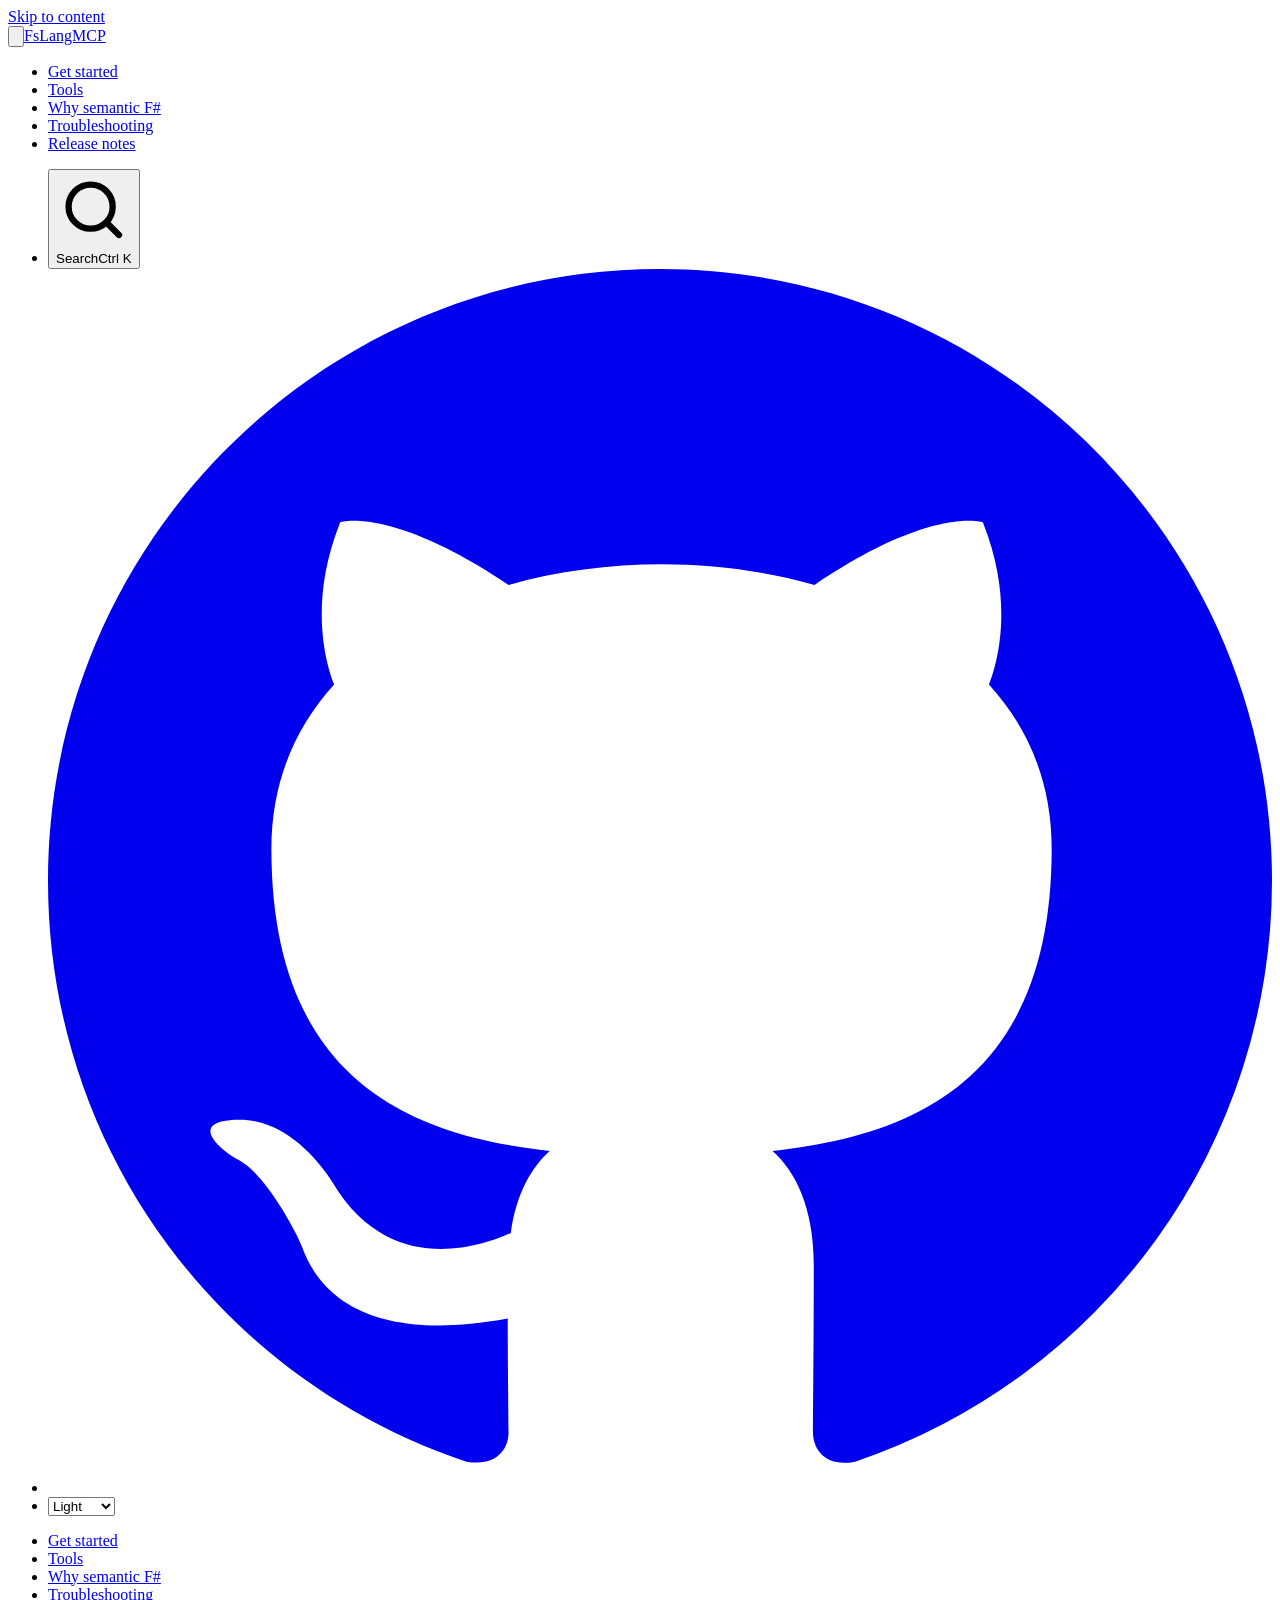
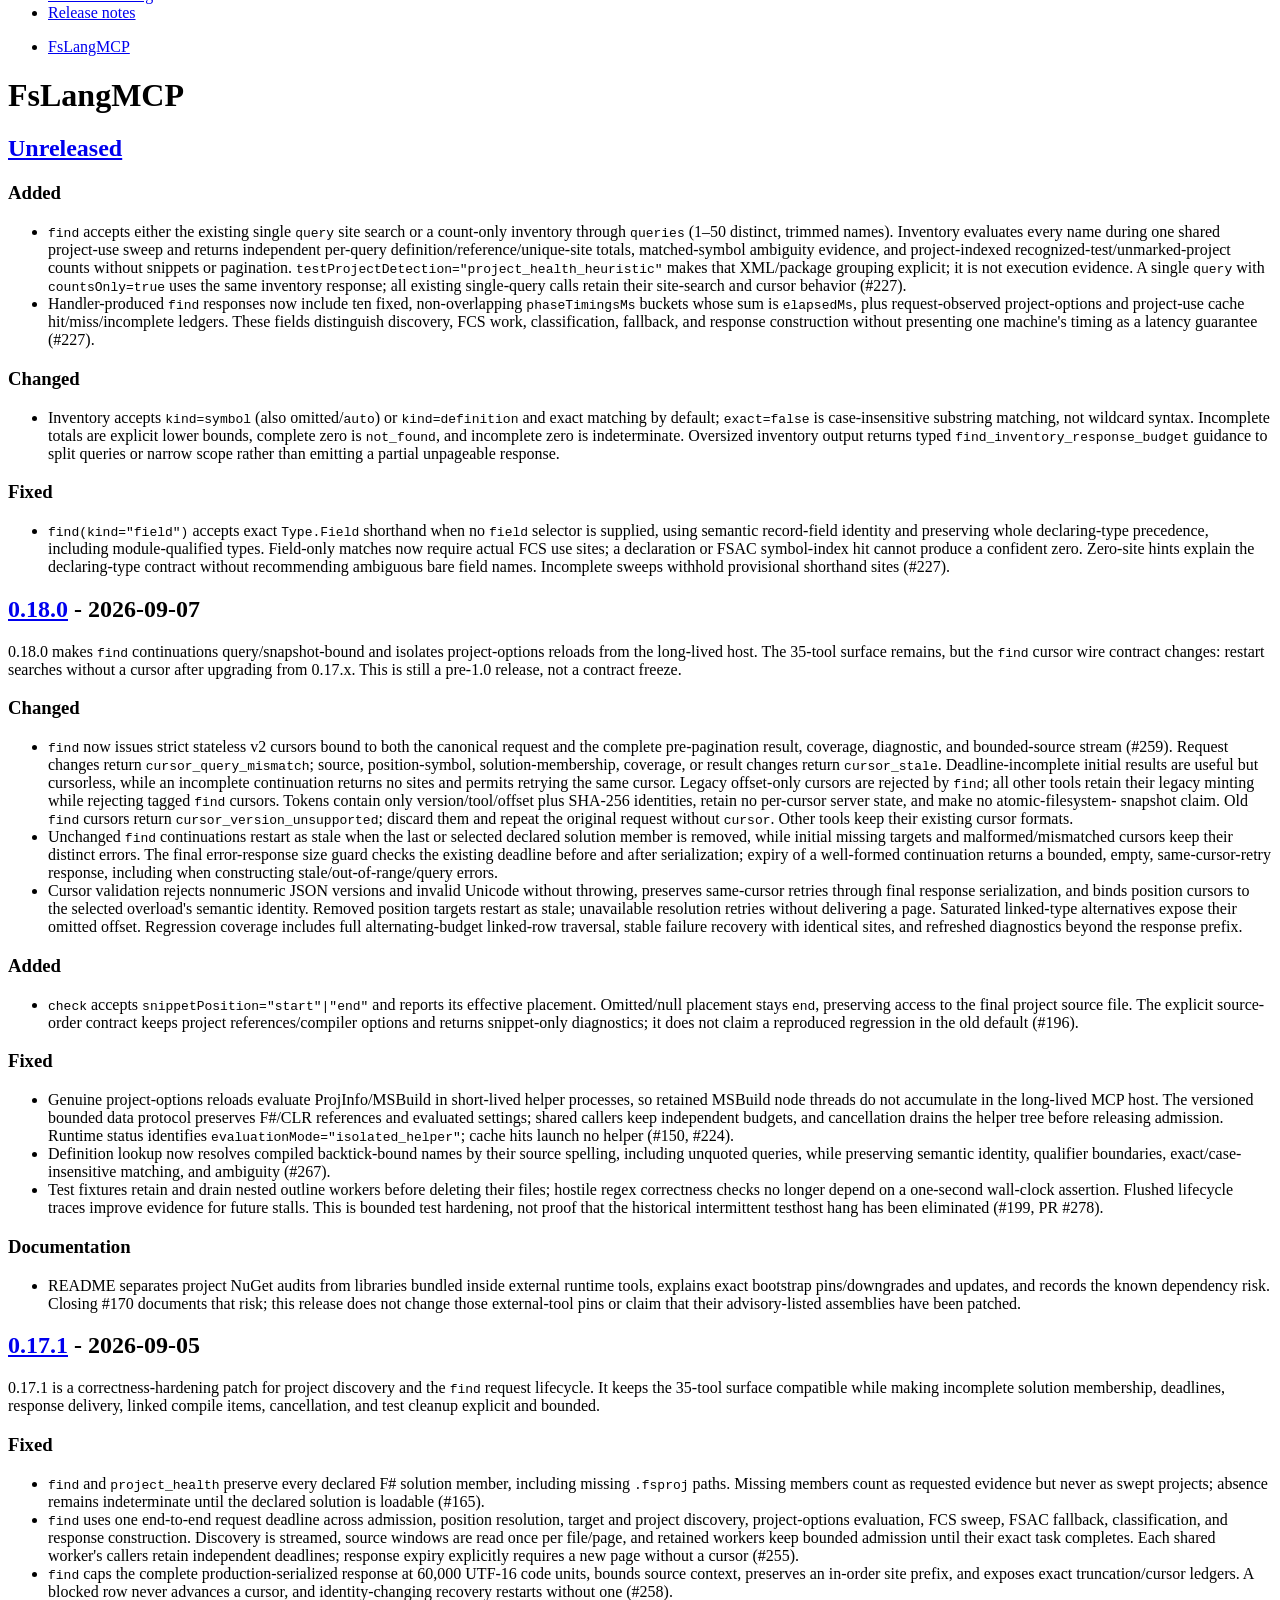
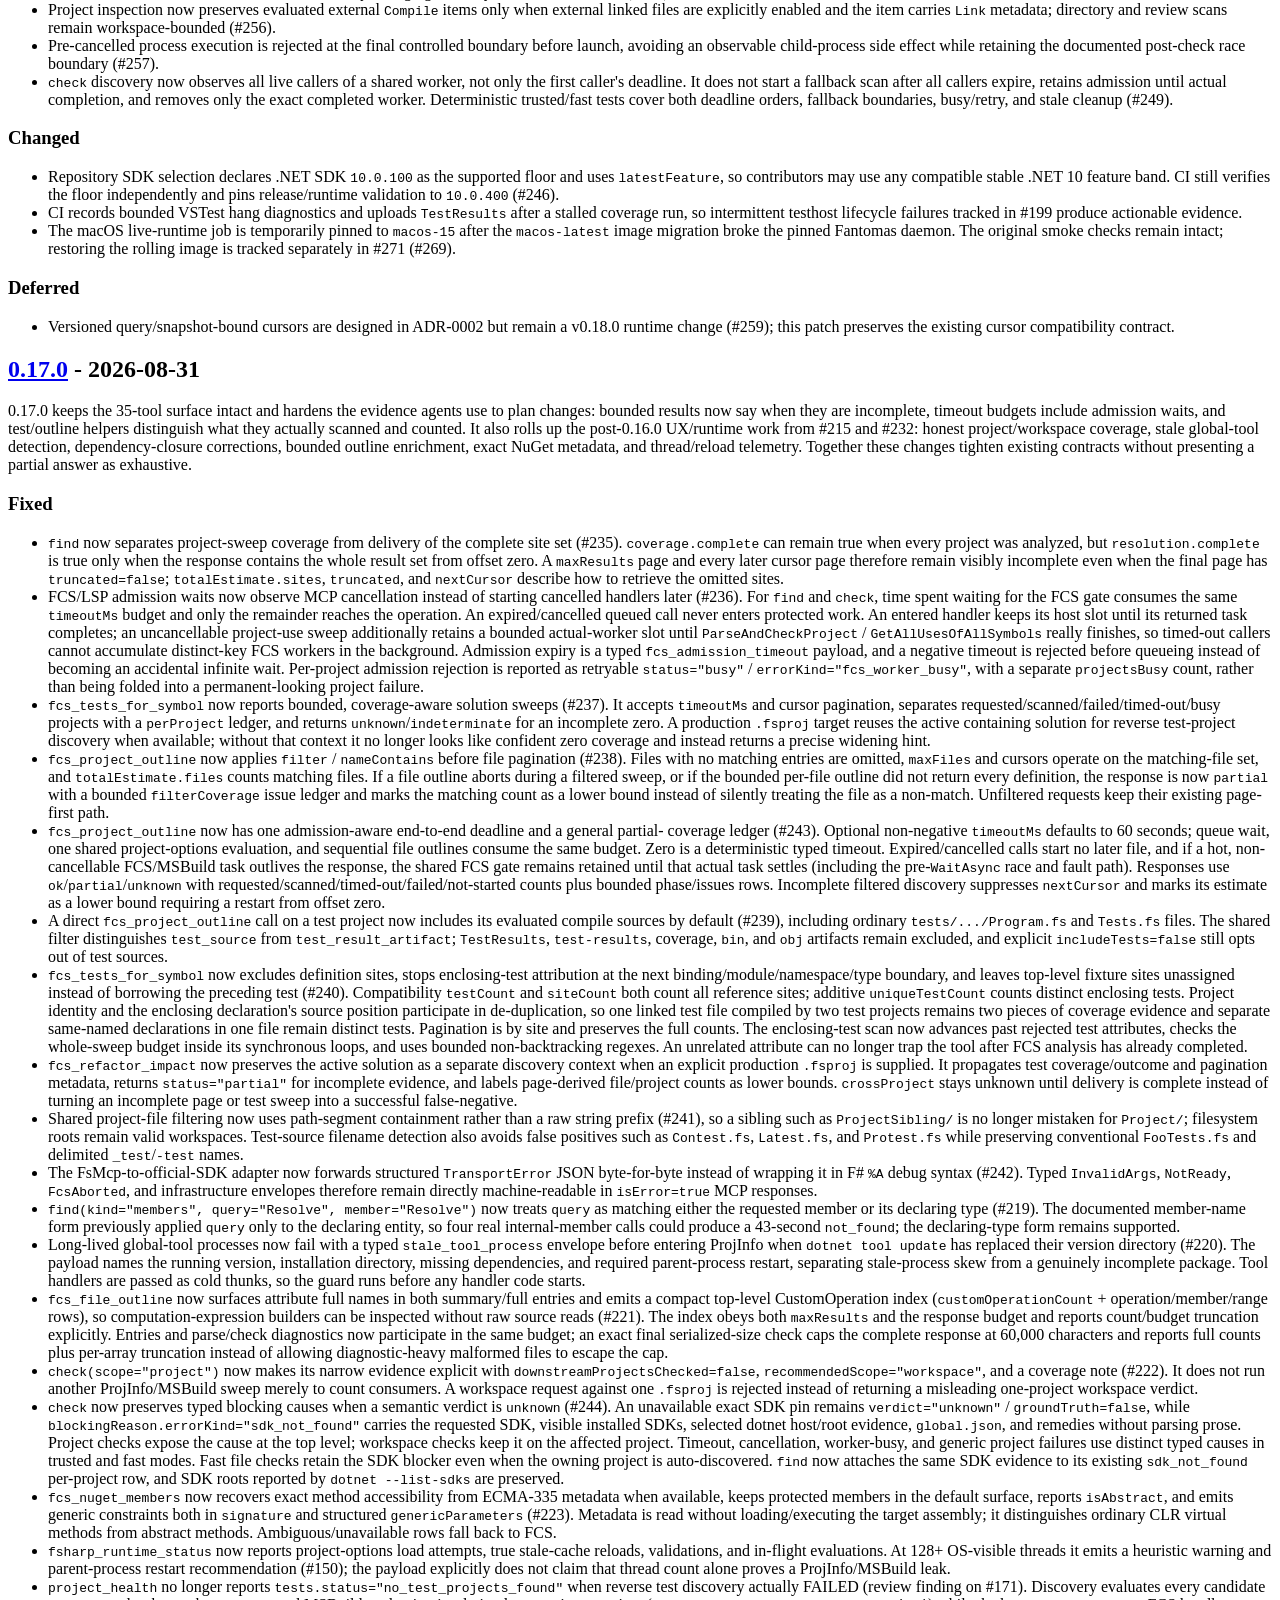
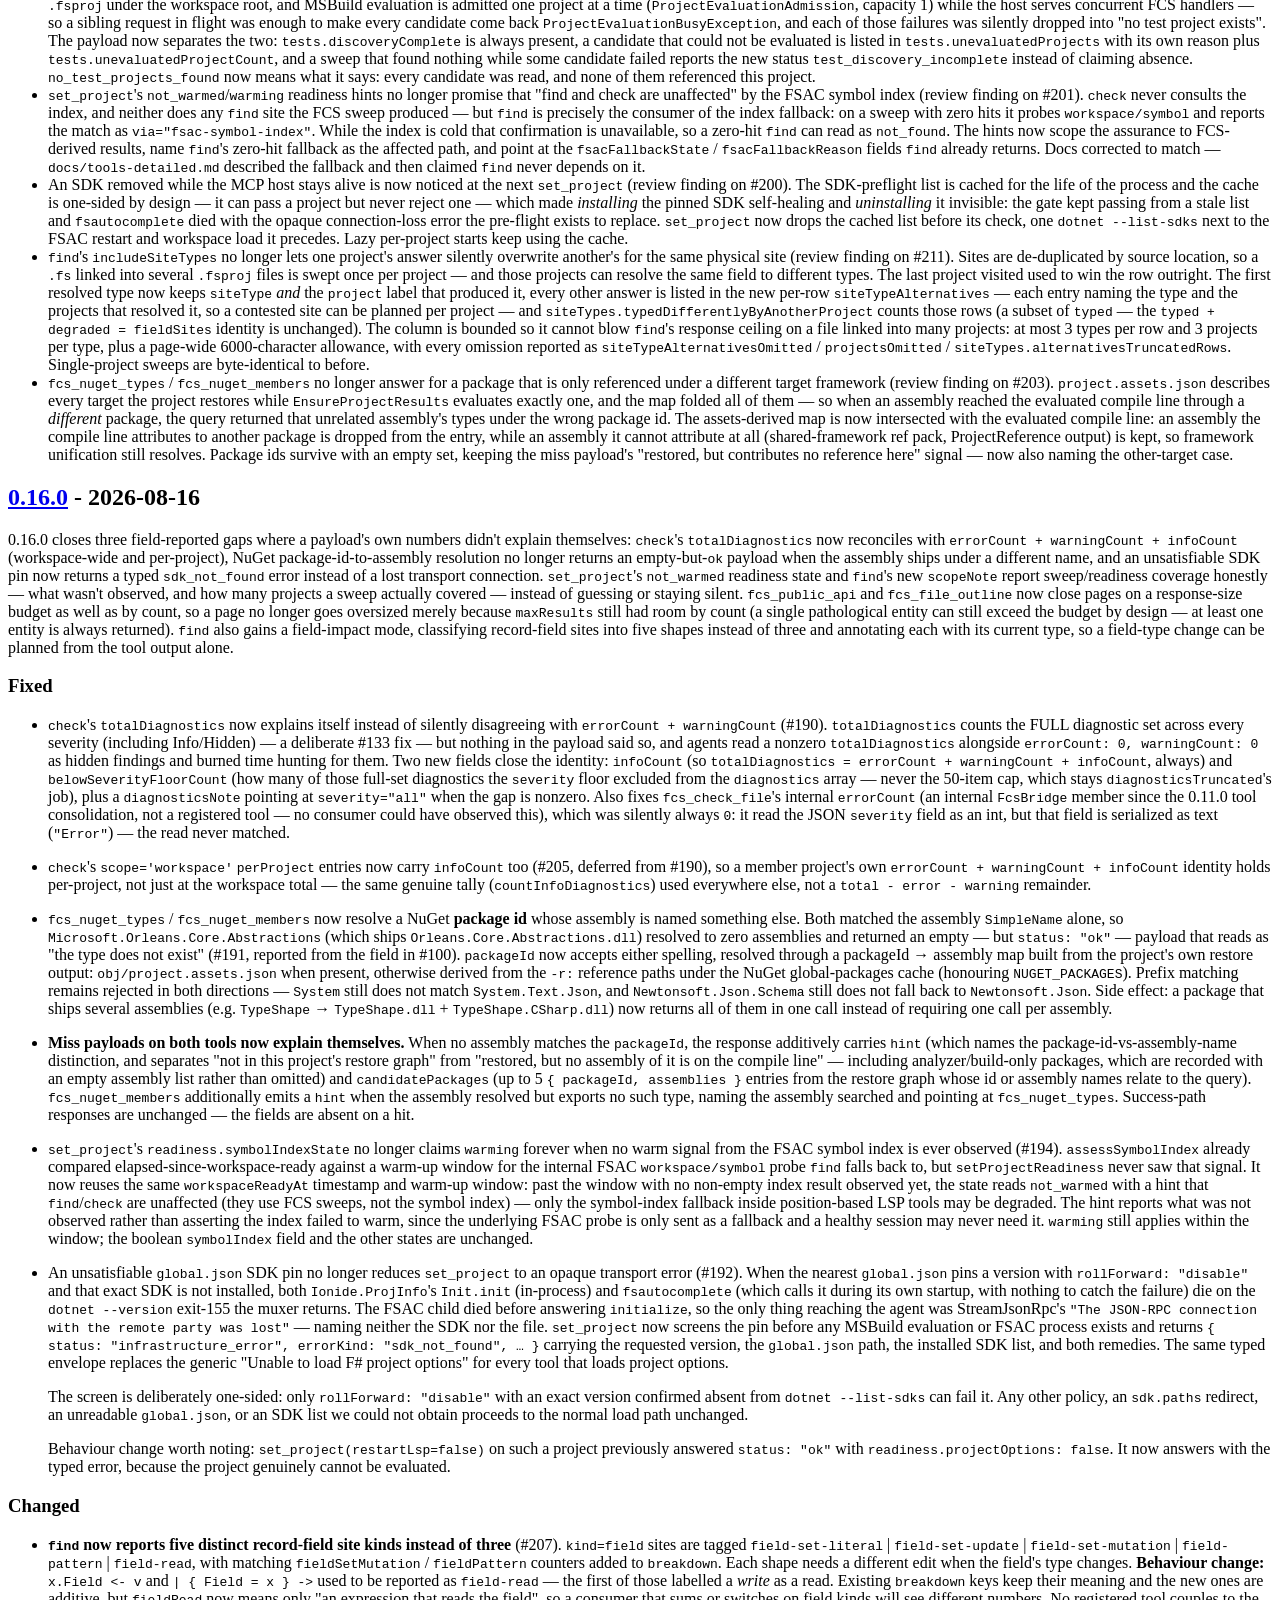
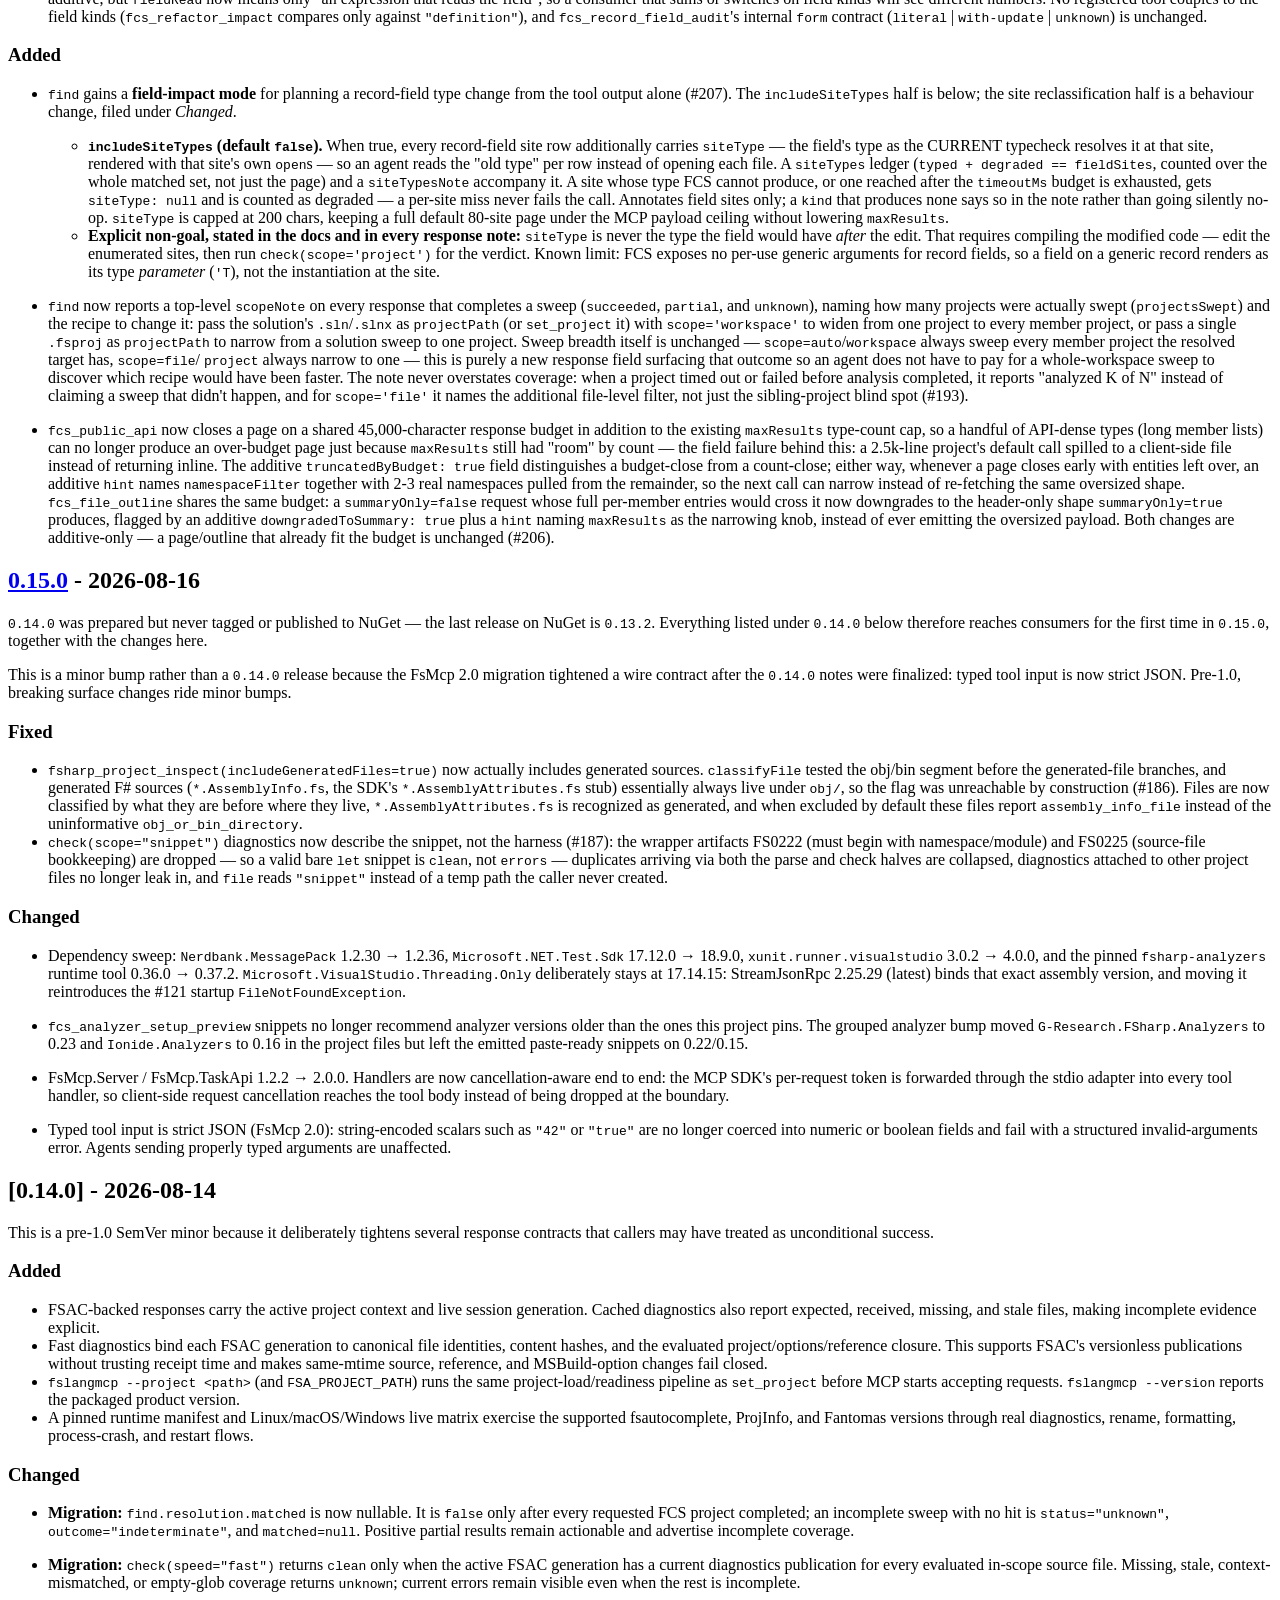
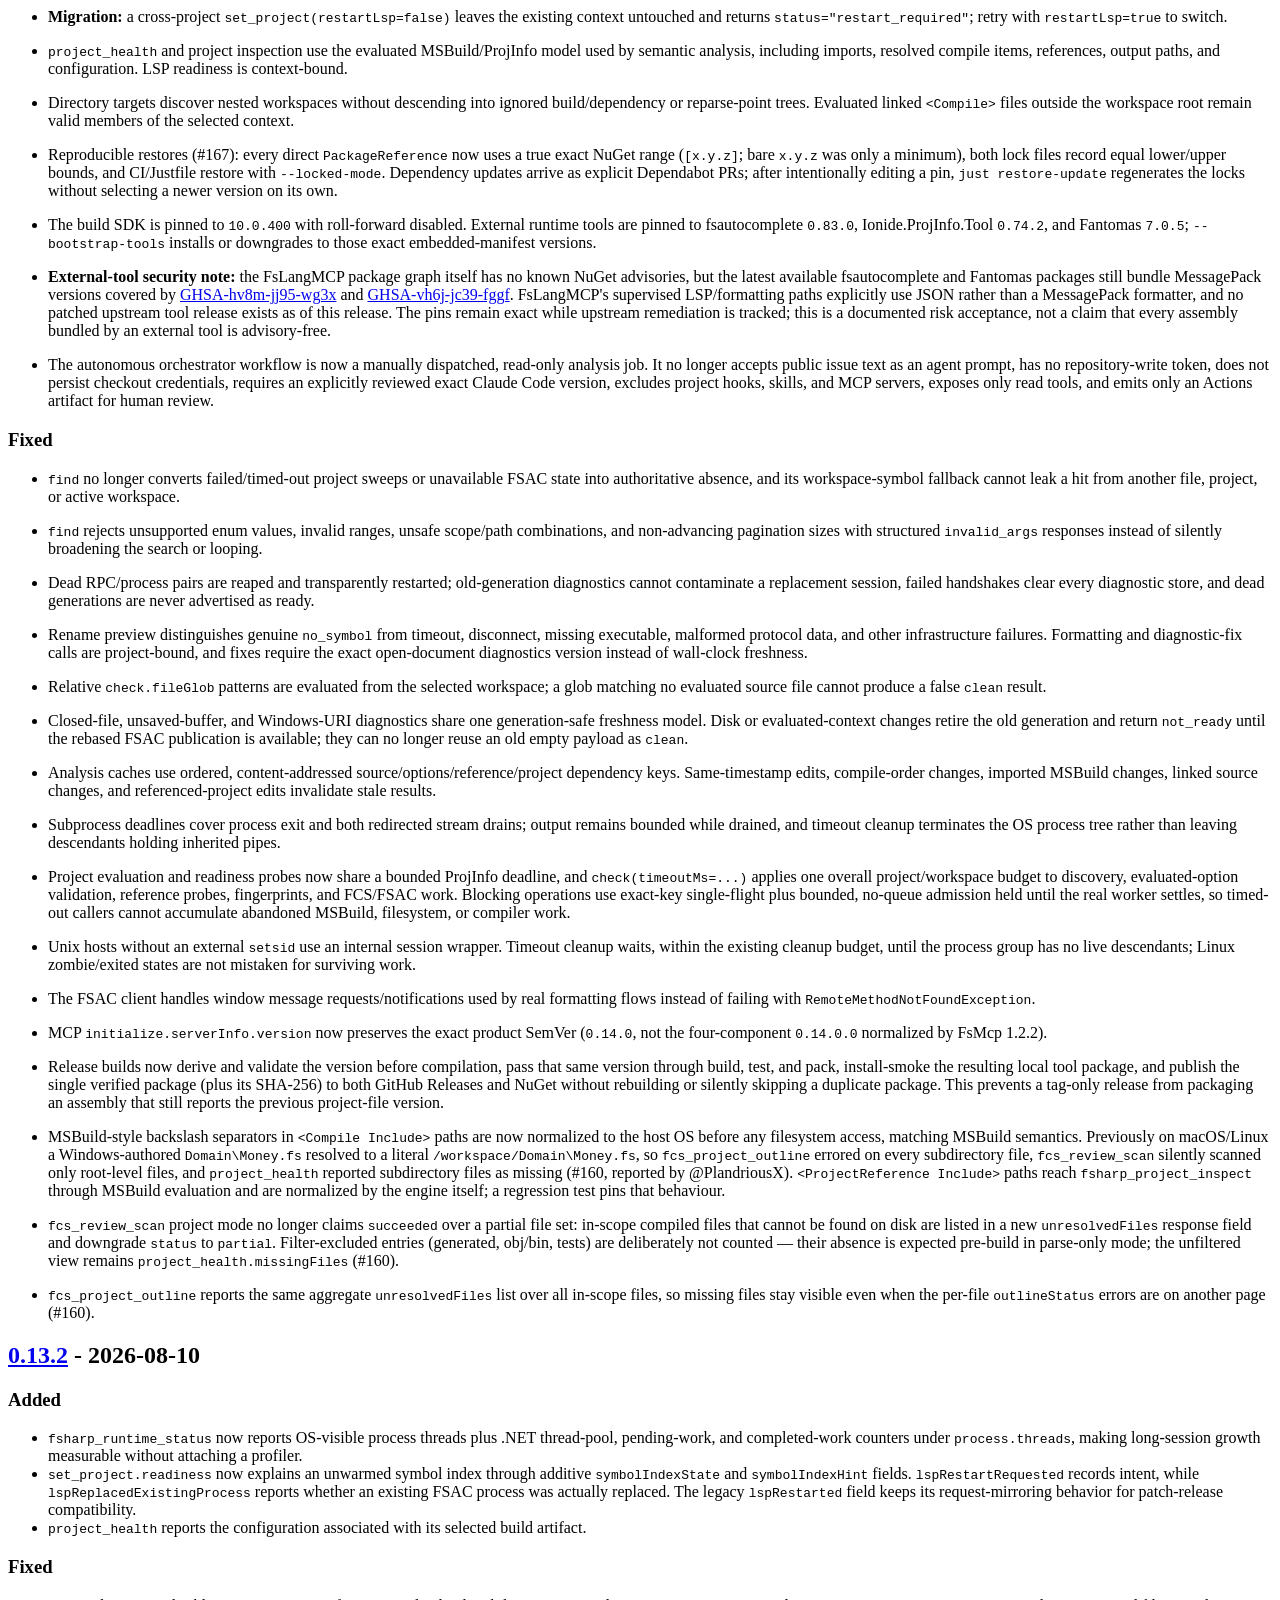
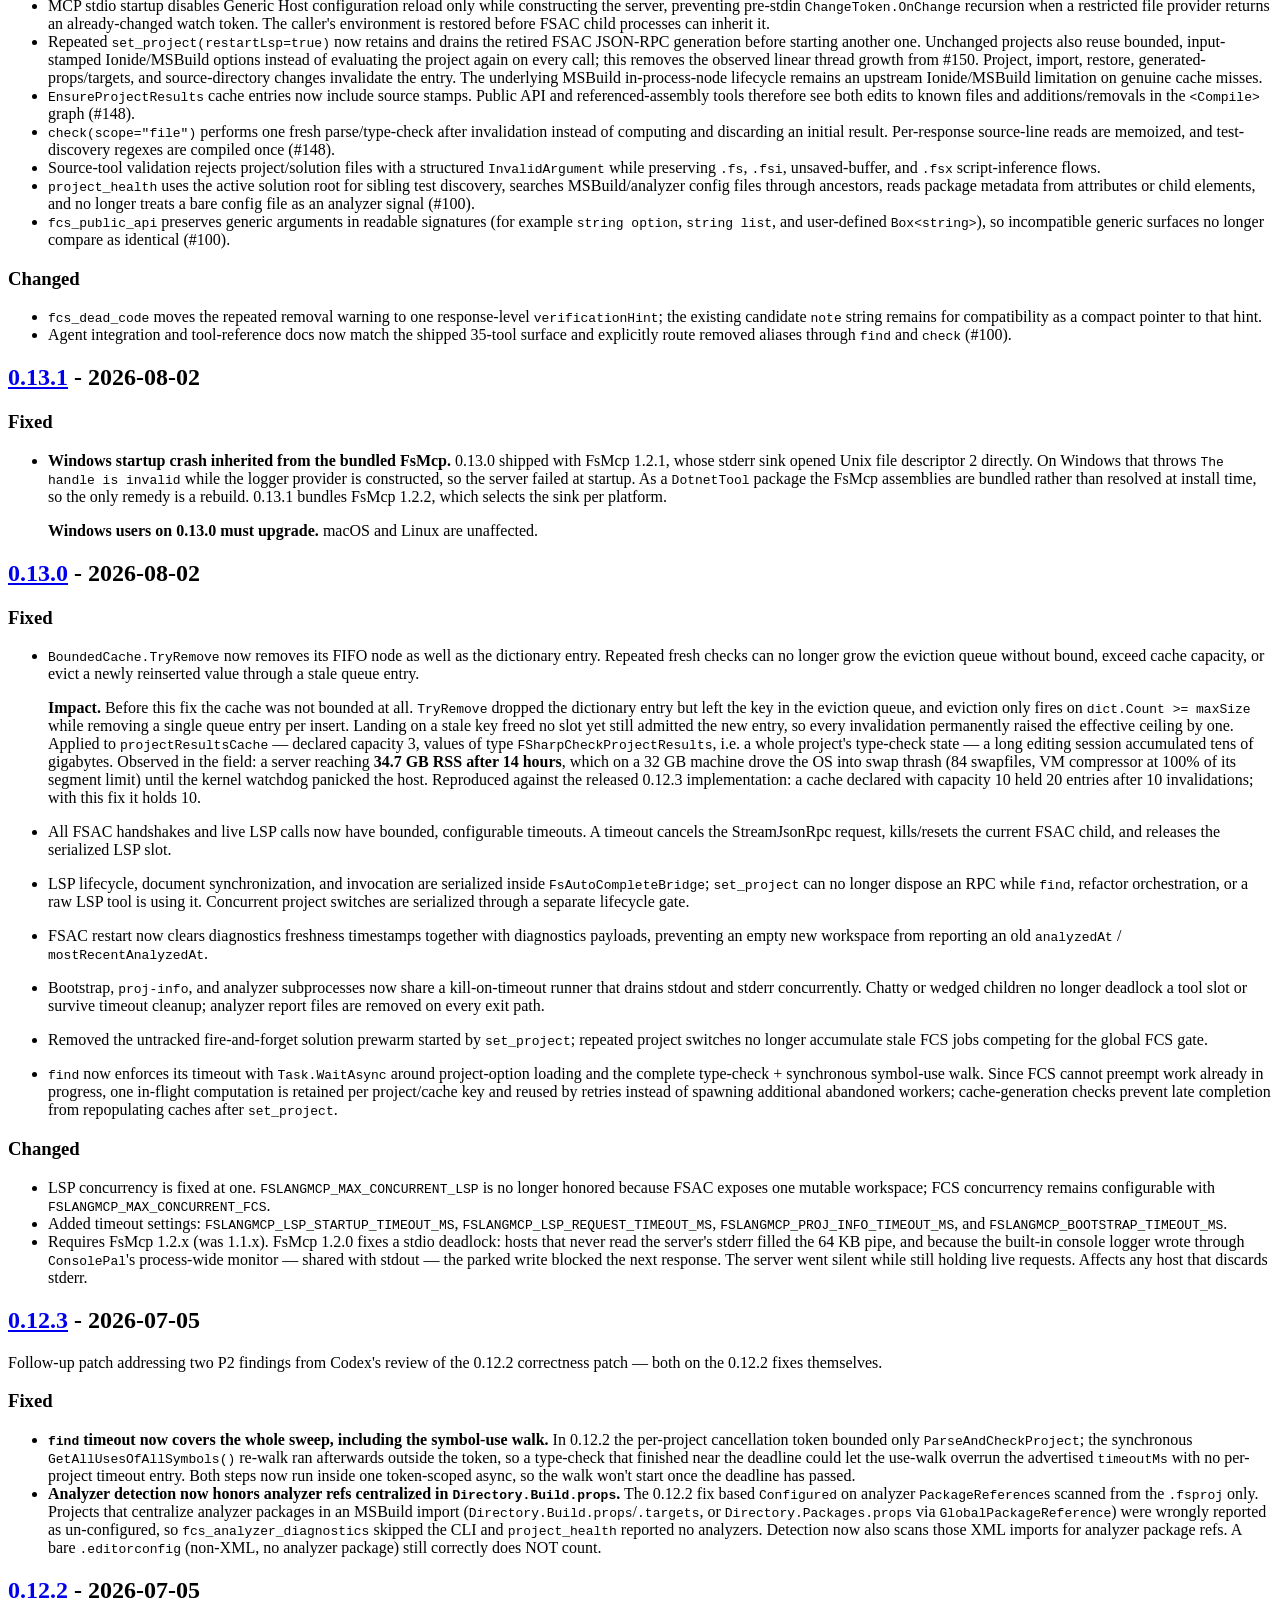
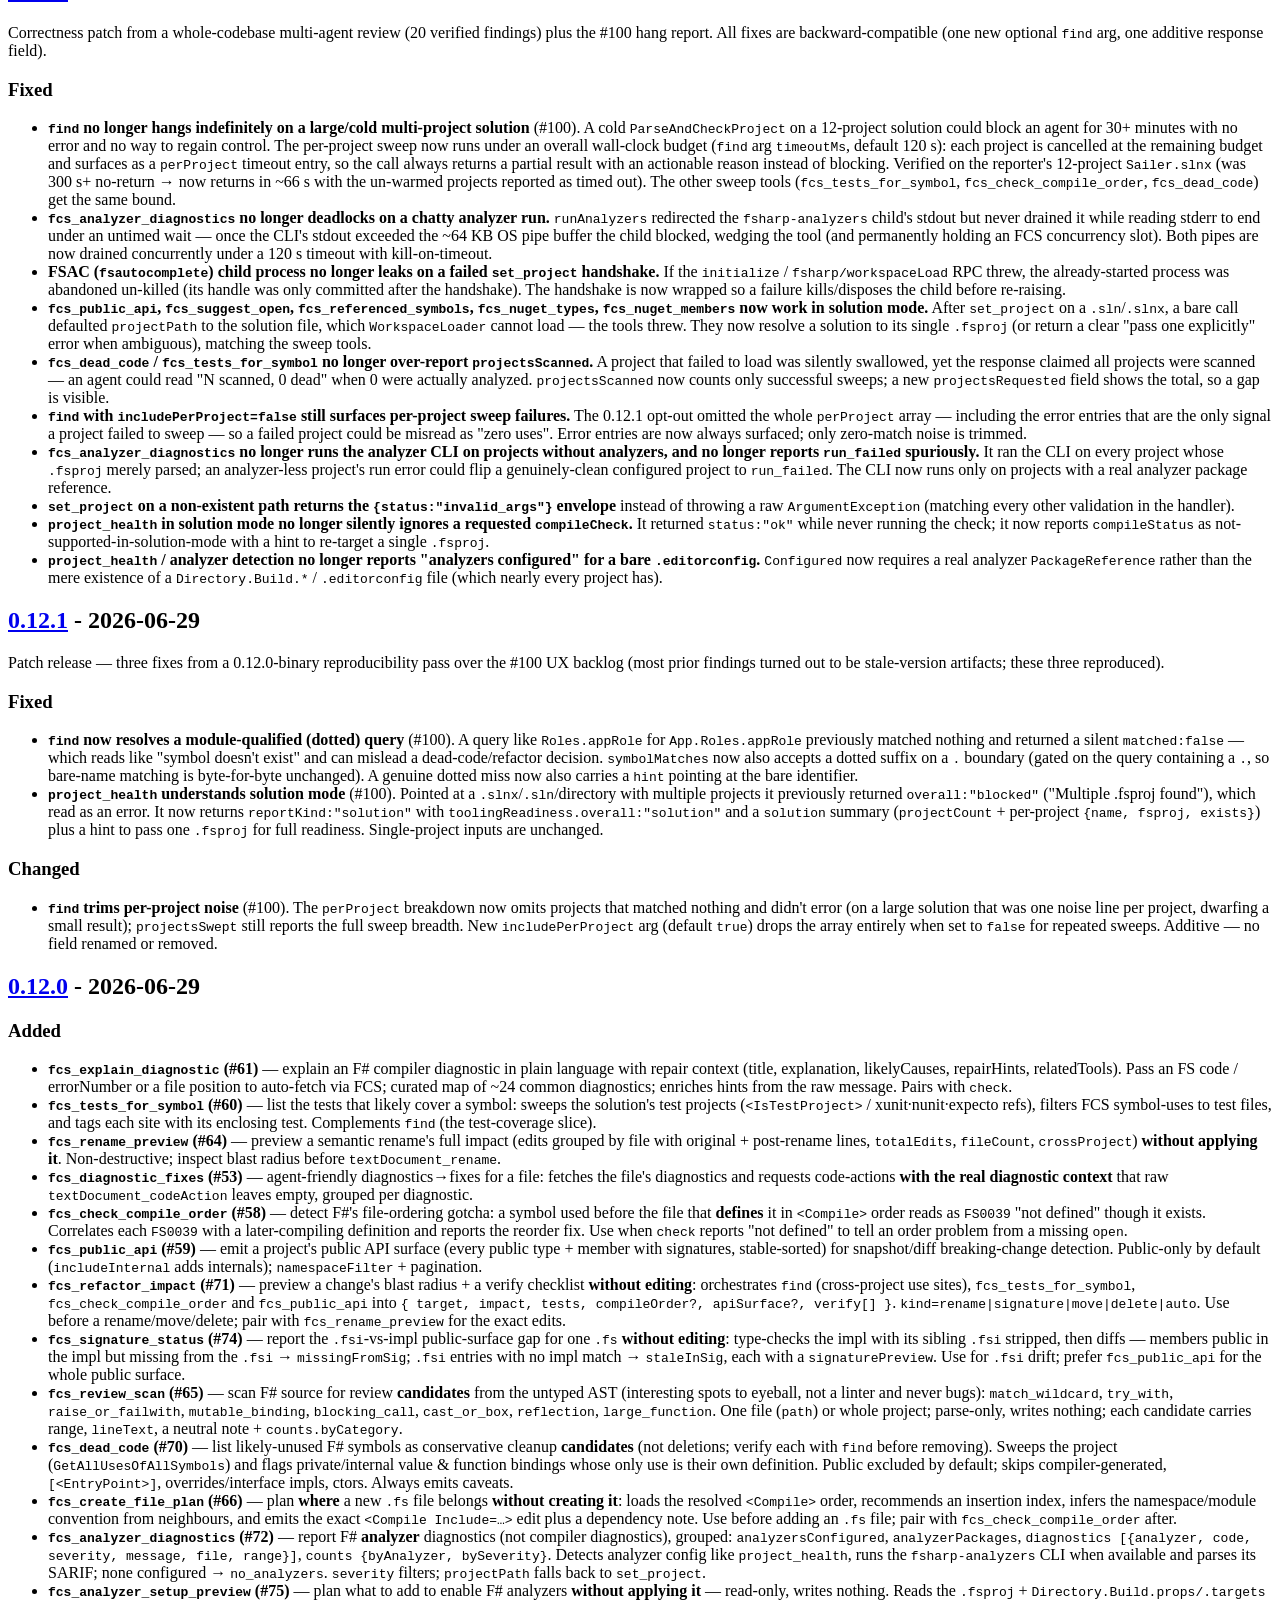
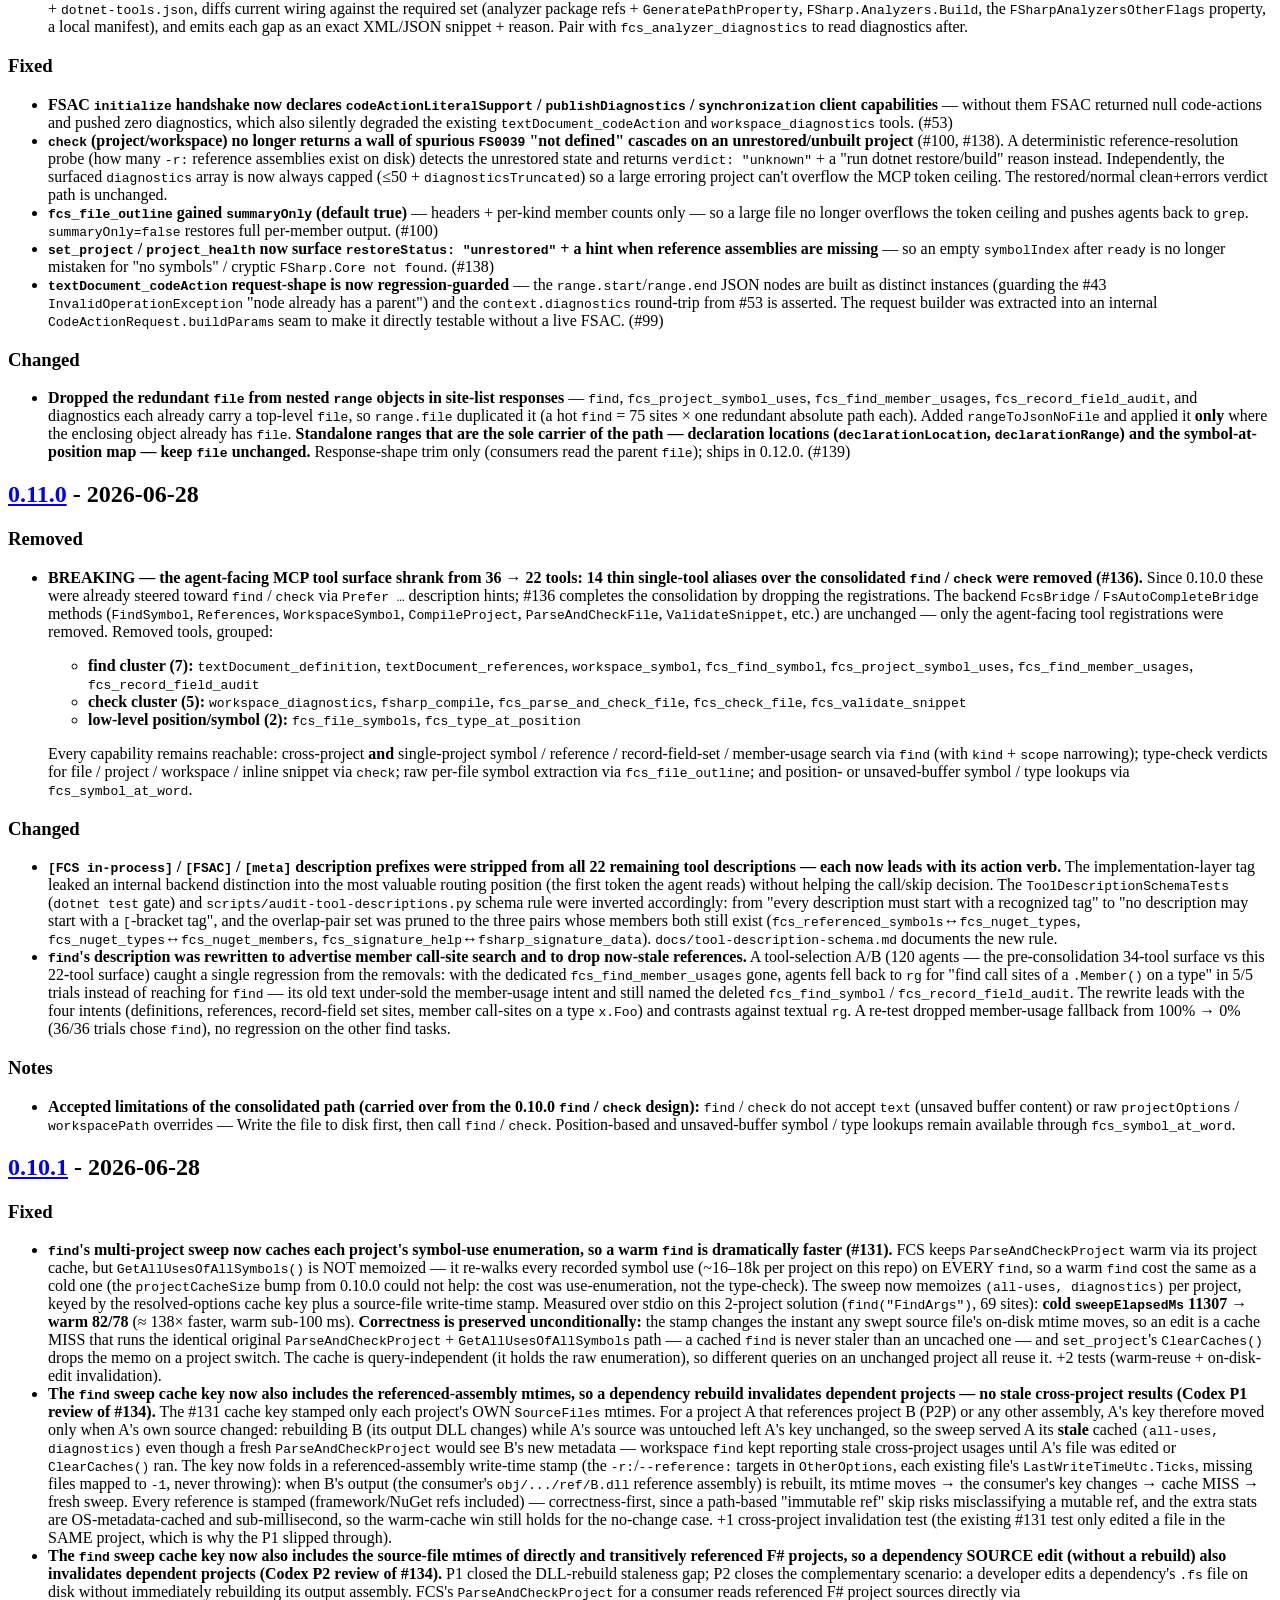
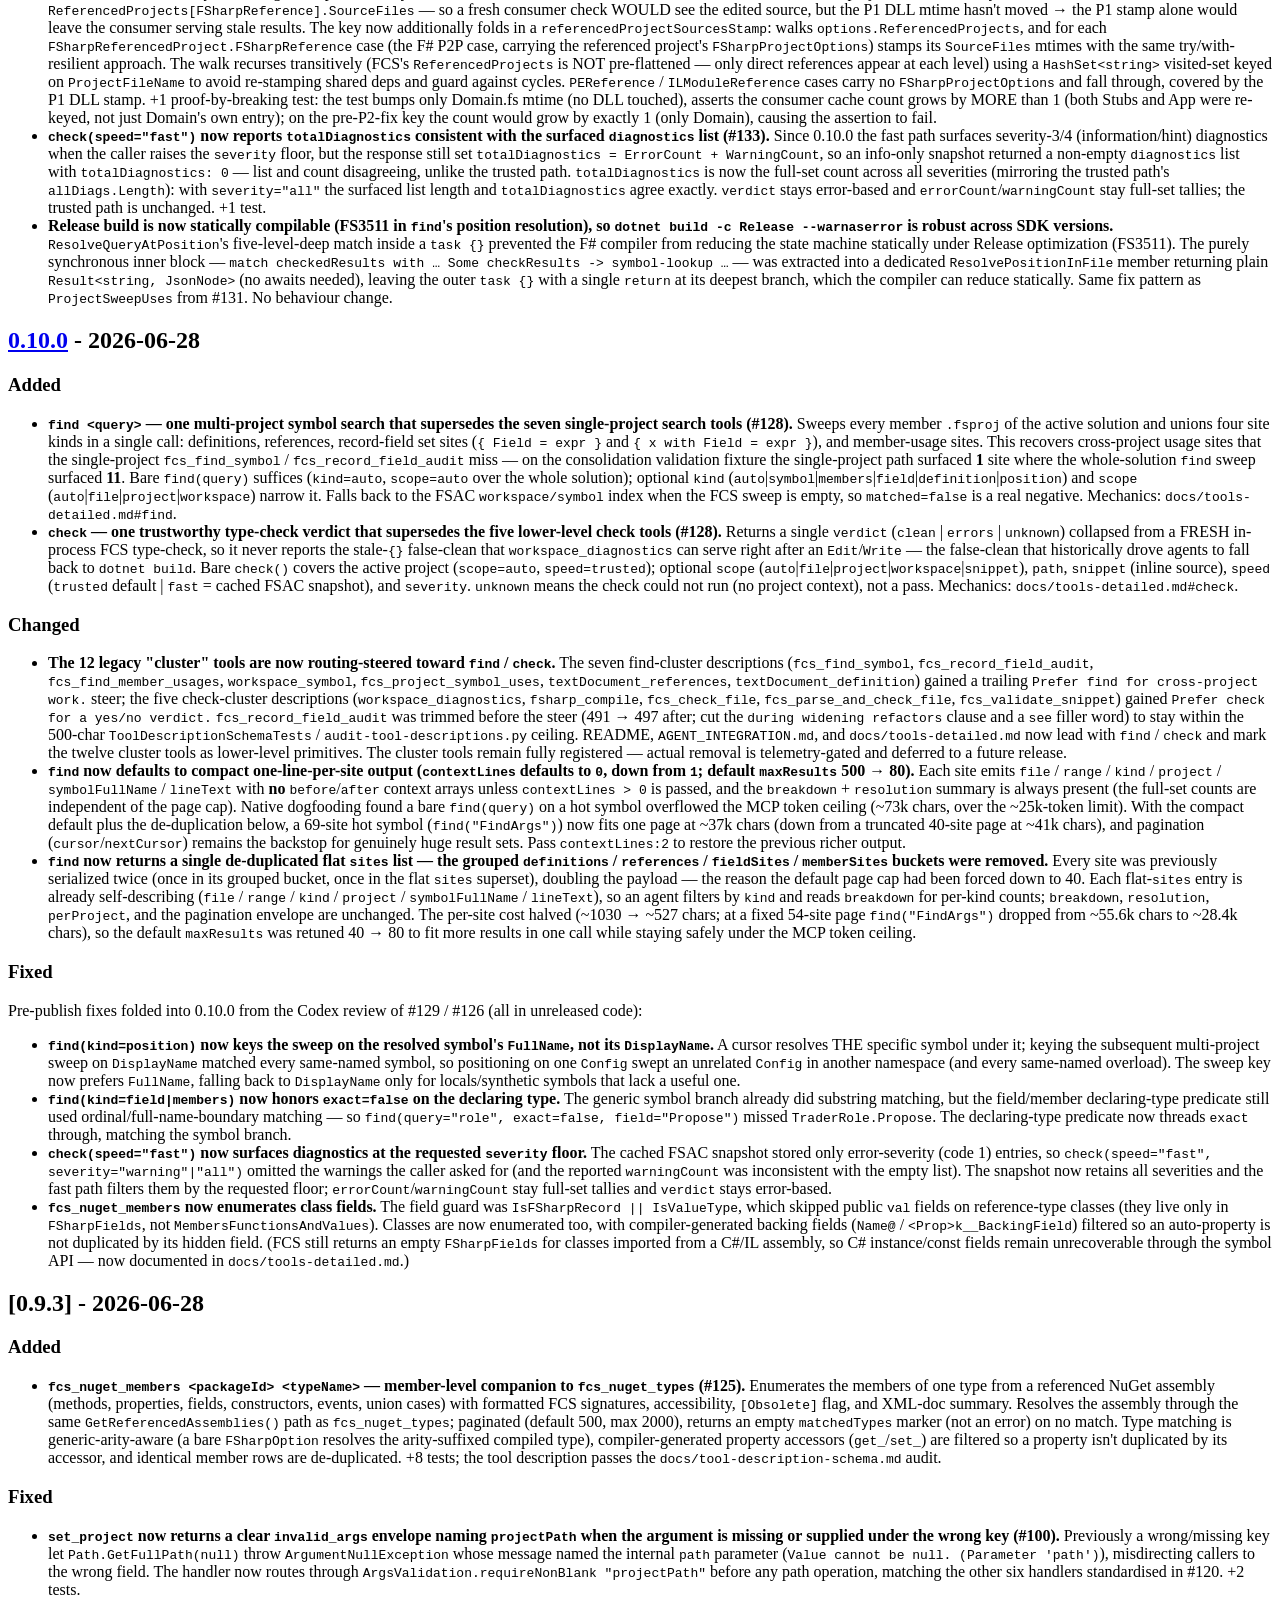
==== changelog/releases/index.html @ 41520221 "deploy: a6ddf26f264bc00c823cdfcf2ef9f78f92b40643" ====
<!DOCTYPE html><html lang="en" dir="ltr"><head><meta charset="utf-8" /><meta name="viewport" content="width=device-width, initial-scale=1" /><title>FsLangMCP</title><meta name="description" content="Semantic F# tools for AI coding agents, powered by the compiler rather than text search." /><link rel="canonical" href="https://neftedollar.com/FsLangMCP/changelog/releases/" /><meta property="og:url" content="https://neftedollar.com/FsLangMCP/changelog/releases/" /><meta property="og:site_name" content="FsLangMCP" /><meta property="og:locale" content="en" /><meta name="twitter:card" content="summary_large_image" /><meta property="og:description" content="Semantic F# tools for AI coding agents, powered by the compiler rather than text search." /><meta property="og:title" content="FsLangMCP" /><meta property="og:type" content="article" /><link rel="icon" href="/FsLangMCP/favicon.svg" /><link rel="stylesheet" href="/FsLangMCP/assets/css/nacara.c8219f6d.css" /><script>(()=>{var o="nacara-theme",s=matchMedia("(prefers-color-scheme: dark)"),a=()=>{try{return localStorage.getItem(o)||"system"}catch{return"system"}},c=e=>{let t=document.documentElement;t.dataset.themeSetting=e,t.dataset.theme=e==="system"?s.matches?"dark":"light":e};c(a());})();
</script><link rel="stylesheet" href="/FsLangMCP/assets/changelog.css" /><link rel="stylesheet" href="/FsLangMCP/assets/search.css" /><link rel="stylesheet" href="/FsLangMCP/assets/site.b5c8e441.css" /><link rel="alternate" type="text/plain" href="/FsLangMCP/llms.txt" title="LLMs.txt" /><meta property="og:image" content="https://neftedollar.com/FsLangMCP/og.png" /><meta property="og:image:width" content="1280" /><meta property="og:image:height" content="640" /><meta property="og:image:alt" content="FsLangMCP — Stop grepping F#. Give your AI agent the compiler." /><meta name="twitter:image" content="https://neftedollar.com/FsLangMCP/og.png" /><meta name="twitter:image:alt" content="FsLangMCP — semantic F# for AI coding agents" /></head><body data-section="changelog"><a class="nacara-skip-link" href="#nacara-content">Skip to content</a><header class="nacara-navbar" role="banner"><button class="nacara-icon-button" type="button" data-nacara-menu-toggle aria-label="Open the menu"><span><svg xmlns="http://www.w3.org/2000/svg" viewBox="0 0 24 24" fill="none" stroke="currentColor" stroke-width="2" stroke-linecap="round" stroke-linejoin="round" aria-hidden="true"><path d="M4 6h16M4 12h16M4 18h16" /></svg></span></button><a class="nacara-navbar__brand" href="/FsLangMCP/">FsLangMCP</a><ul class="nacara-navbar__items" role="navigation" aria-label="Main"><li><a class="nacara-navbar__link" href="/FsLangMCP/guide/getting-started/" data-active="false">Get started</a></li><li><a class="nacara-navbar__link" href="/FsLangMCP/tools/reference/" data-active="false">Tools</a></li><li><a class="nacara-navbar__link" href="/FsLangMCP/concepts/why-semantic-fsharp/" data-active="false">Why semantic F#</a></li><li><a class="nacara-navbar__link" href="/FsLangMCP/guide/troubleshooting/">Troubleshooting</a></li><li><a class="nacara-navbar__link" href="/FsLangMCP/changelog/releases/">Release notes</a></li></ul><ul class="nacara-navbar__items nacara-navbar__items--end"><li><button class="nacara-search__trigger" type="button" data-nacara-search data-bundle="/FsLangMCP/pagefind/" aria-label="Search"><svg xmlns="http://www.w3.org/2000/svg" viewBox="0 0 24 24" fill="none" stroke="currentColor" stroke-width="2" stroke-linecap="round" aria-hidden="true"><circle cx="11" cy="11" r="7" /><path d="m20 20-3.5-3.5" /></svg><span>Search</span><span class="nacara-search__kbd" data-nacara-search-shortcut>Ctrl K</span></button></li><li><a class="nacara-icon-button" href="https://github.com/Neftedollar/FsLangMCP" aria-label="GitHub" title="GitHub"><span><svg xmlns="http://www.w3.org/2000/svg" viewBox="0 0 16 16" fill="currentColor" aria-hidden="true"><path d="M8 0C3.58 0 0 3.58 0 8c0 3.54 2.29 6.53 5.47 7.59.4.07.55-.17.55-.38 0-.19-.01-.82-.01-1.49-2.01.37-2.53-.49-2.69-.94-.09-.23-.48-.94-.82-1.13-.28-.15-.68-.52-.01-.53.63-.01 1.08.58 1.23.82.72 1.21 1.87.87 2.33.66.07-.52.28-.87.51-1.07-1.78-.2-3.64-.89-3.64-3.95 0-.87.31-1.59.82-2.15-.08-.2-.36-1.02.08-2.12 0 0 .67-.21 2.2.82.64-.18 1.32-.27 2-.27s1.36.09 2 .27c1.53-1.04 2.2-.82 2.2-.82.44 1.1.16 1.92.08 2.12.51.56.82 1.27.82 2.15 0 3.07-1.87 3.75-3.65 3.95.29.25.54.73.54 1.48 0 1.07-.01 1.93-.01 2.2 0 .21.15.46.55.38A8.01 8.01 0 0 0 16 8c0-4.42-3.58-8-8-8Z" /></svg></span></a></li><li><select class="nacara-theme-select" data-nacara-theme aria-label="Colour scheme"><option value="light">Light</option><option value="dark">Dark</option><option value="system">System</option></select></li></ul></header><div class="nacara-layout"><nav class="nacara-sidebar" aria-label="Section"><ul class="nacara-sidebar__sections"><li><a class="nacara-sidebar__link" href="/FsLangMCP/guide/getting-started/">Get started</a></li><li><a class="nacara-sidebar__link" href="/FsLangMCP/tools/reference/">Tools</a></li><li><a class="nacara-sidebar__link" href="/FsLangMCP/concepts/why-semantic-fsharp/">Why semantic F#</a></li><li><a class="nacara-sidebar__link" href="/FsLangMCP/guide/troubleshooting/">Troubleshooting</a></li><li><a class="nacara-sidebar__link" href="/FsLangMCP/changelog/releases/">Release notes</a></li></ul><ul class="nacara-sidebar__list"><li><a class="nacara-sidebar__link" href="/FsLangMCP/changelog/releases/" aria-current="page"><span>FsLangMCP</span></a></li></ul></nav><main id="nacara-content" tabindex="-1" class="nacara-content" data-nacara-generated-by="changelog"><h1>FsLangMCP</h1><div><h2 id="vunreleased"><a href="https://github.com/Neftedollar/FsLangMCP/compare/v0.18.0...HEAD">Unreleased</a><a class="nacara-heading-anchor" href="#vunreleased" aria-label="Link to this section" data-pagefind-ignore></a></h2><h3 id="added">Added<a class="nacara-heading-anchor" href="#added" aria-label="Link to this section" data-pagefind-ignore></a></h3><ul><li><code>find</code> accepts either the existing single <code>query</code> site search or a count-only inventory through <code>queries</code> (1–50 distinct, trimmed names). Inventory evaluates every name during one shared project-use sweep and returns independent per-query definition/reference/unique-site totals, matched-symbol ambiguity evidence, and project-indexed recognized-test/unmarked-project counts without snippets or pagination. <code>testProjectDetection="project_health_heuristic"</code> makes that XML/package grouping explicit; it is not execution evidence. A single <code>query</code> with <code>countsOnly=true</code> uses the same inventory response; all existing single-query calls retain their site-search and cursor behavior (#227).</li><li>Handler-produced <code>find</code> responses now include ten fixed, non-overlapping <code>phaseTimingsMs</code> buckets whose sum is <code>elapsedMs</code>, plus request-observed project-options and project-use cache hit/miss/incomplete ledgers. These fields distinguish discovery, FCS work, classification, fallback, and response construction without presenting one machine's timing as a latency guarantee (#227).</li></ul><h3 id="changed">Changed<a class="nacara-heading-anchor" href="#changed" aria-label="Link to this section" data-pagefind-ignore></a></h3><ul><li>Inventory accepts <code>kind=symbol</code> (also omitted/<code>auto</code>) or <code>kind=definition</code> and exact matching by default; <code>exact=false</code> is case-insensitive substring matching, not wildcard syntax. Incomplete totals are explicit lower bounds, complete zero is <code>not_found</code>, and incomplete zero is indeterminate. Oversized inventory output returns typed <code>find_inventory_response_budget</code> guidance to split queries or narrow scope rather than emitting a partial unpageable response.</li></ul><h3 id="fixed">Fixed<a class="nacara-heading-anchor" href="#fixed" aria-label="Link to this section" data-pagefind-ignore></a></h3><ul><li><code>find(kind="field")</code> accepts exact <code>Type.Field</code> shorthand when no <code>field</code> selector is supplied, using semantic record-field identity and preserving whole declaring-type precedence, including module-qualified types. Field-only matches now require actual FCS use sites; a declaration or FSAC symbol-index hit cannot produce a confident zero. Zero-site hints explain the declaring-type contract without recommending ambiguous bare field names. Incomplete sweeps withhold provisional shorthand sites (#227).</li></ul><h2 id="v0-18-0"><a href="https://github.com/Neftedollar/FsLangMCP/compare/v0.17.1...v0.18.0">0.18.0</a> - 2026-09-07<a class="nacara-heading-anchor" href="#v0-18-0" aria-label="Link to this section" data-pagefind-ignore></a></h2><p>0.18.0 makes <code>find</code> continuations query/snapshot-bound and isolates project-options reloads from the long-lived host. The 35-tool surface remains, but the <code>find</code> cursor wire contract changes: restart searches without a cursor after upgrading from 0.17.x. This is still a pre-1.0 release, not a contract freeze.</p><h3 id="changed-1">Changed<a class="nacara-heading-anchor" href="#changed-1" aria-label="Link to this section" data-pagefind-ignore></a></h3><ul><li><code>find</code> now issues strict stateless v2 cursors bound to both the canonical request and the complete pre-pagination result, coverage, diagnostic, and bounded-source stream (#259). Request changes return <code>cursor_query_mismatch</code>; source, position-symbol, solution-membership, coverage, or result changes return <code>cursor_stale</code>. Deadline-incomplete initial results are useful but cursorless, while an incomplete continuation returns no sites and permits retrying the same cursor. Legacy offset-only cursors are rejected by <code>find</code>; all other tools retain their legacy minting while rejecting tagged <code>find</code> cursors. Tokens contain only version/tool/offset plus SHA-256 identities, retain no per-cursor server state, and make no atomic-filesystem- snapshot claim. Old <code>find</code> cursors return <code>cursor_version_unsupported</code>; discard them and repeat the original request without <code>cursor</code>. Other tools keep their existing cursor formats.</li><li>Unchanged <code>find</code> continuations restart as stale when the last or selected declared solution member is removed, while initial missing targets and malformed/mismatched cursors keep their distinct errors. The final error-response size guard checks the existing deadline before and after serialization; expiry of a well-formed continuation returns a bounded, empty, same-cursor-retry response, including when constructing stale/out-of-range/query errors.</li><li>Cursor validation rejects nonnumeric JSON versions and invalid Unicode without throwing, preserves same-cursor retries through final response serialization, and binds position cursors to the selected overload's semantic identity. Removed position targets restart as stale; unavailable resolution retries without delivering a page. Saturated linked-type alternatives expose their omitted offset. Regression coverage includes full alternating-budget linked-row traversal, stable failure recovery with identical sites, and refreshed diagnostics beyond the response prefix.</li></ul><h3 id="added-1">Added<a class="nacara-heading-anchor" href="#added-1" aria-label="Link to this section" data-pagefind-ignore></a></h3><ul><li><code>check</code> accepts <code>snippetPosition="start"|"end"</code> and reports its effective placement. Omitted/null placement stays <code>end</code>, preserving access to the final project source file. The explicit source-order contract keeps project references/compiler options and returns snippet-only diagnostics; it does not claim a reproduced regression in the old default (#196).</li></ul><h3 id="fixed-1">Fixed<a class="nacara-heading-anchor" href="#fixed-1" aria-label="Link to this section" data-pagefind-ignore></a></h3><ul><li>Genuine project-options reloads evaluate ProjInfo/MSBuild in short-lived helper processes, so retained MSBuild node threads do not accumulate in the long-lived MCP host. The versioned bounded data protocol preserves F#/CLR references and evaluated settings; shared callers keep independent budgets, and cancellation drains the helper tree before releasing admission. Runtime status identifies <code>evaluationMode="isolated_helper"</code>; cache hits launch no helper (#150, #224).</li><li>Definition lookup now resolves compiled backtick-bound names by their source spelling, including unquoted queries, while preserving semantic identity, qualifier boundaries, exact/case-insensitive matching, and ambiguity (#267).</li><li>Test fixtures retain and drain nested outline workers before deleting their files; hostile regex correctness checks no longer depend on a one-second wall-clock assertion. Flushed lifecycle traces improve evidence for future stalls. This is bounded test hardening, not proof that the historical intermittent testhost hang has been eliminated (#199, PR #278).</li></ul><h3 id="documentation">Documentation<a class="nacara-heading-anchor" href="#documentation" aria-label="Link to this section" data-pagefind-ignore></a></h3><ul><li>README separates project NuGet audits from libraries bundled inside external runtime tools, explains exact bootstrap pins/downgrades and updates, and records the known dependency risk. Closing #170 documents that risk; this release does not change those external-tool pins or claim that their advisory-listed assemblies have been patched.</li></ul><h2 id="v0-17-1"><a href="https://github.com/Neftedollar/FsLangMCP/compare/v0.17.0...v0.17.1">0.17.1</a> - 2026-09-05<a class="nacara-heading-anchor" href="#v0-17-1" aria-label="Link to this section" data-pagefind-ignore></a></h2><p>0.17.1 is a correctness-hardening patch for project discovery and the <code>find</code> request lifecycle. It keeps the 35-tool surface compatible while making incomplete solution membership, deadlines, response delivery, linked compile items, cancellation, and test cleanup explicit and bounded.</p><h3 id="fixed-2">Fixed<a class="nacara-heading-anchor" href="#fixed-2" aria-label="Link to this section" data-pagefind-ignore></a></h3><ul><li><code>find</code> and <code>project_health</code> preserve every declared F# solution member, including missing <code>.fsproj</code> paths. Missing members count as requested evidence but never as swept projects; absence remains indeterminate until the declared solution is loadable (#165).</li><li><code>find</code> uses one end-to-end request deadline across admission, position resolution, target and project discovery, project-options evaluation, FCS sweep, FSAC fallback, classification, and response construction. Discovery is streamed, source windows are read once per file/page, and retained workers keep bounded admission until their exact task completes. Each shared worker's callers retain independent deadlines; response expiry explicitly requires a new page without a cursor (#255).</li><li><code>find</code> caps the complete production-serialized response at 60,000 UTF-16 code units, bounds source context, preserves an in-order site prefix, and exposes exact truncation/cursor ledgers. A blocked row never advances a cursor, and identity-changing recovery restarts without one (#258).</li><li>Project inspection now preserves evaluated external <code>Compile</code> items only when external linked files are explicitly enabled and the item carries <code>Link</code> metadata; directory and review scans remain workspace-bounded (#256).</li><li>Pre-cancelled process execution is rejected at the final controlled boundary before launch, avoiding an observable child-process side effect while retaining the documented post-check race boundary (#257).</li><li><code>check</code> discovery now observes all live callers of a shared worker, not only the first caller's deadline. It does not start a fallback scan after all callers expire, retains admission until actual completion, and removes only the exact completed worker. Deterministic trusted/fast tests cover both deadline orders, fallback boundaries, busy/retry, and stale cleanup (#249).</li></ul><h3 id="changed-2">Changed<a class="nacara-heading-anchor" href="#changed-2" aria-label="Link to this section" data-pagefind-ignore></a></h3><ul><li>Repository SDK selection declares .NET SDK <code>10.0.100</code> as the supported floor and uses <code>latestFeature</code>, so contributors may use any compatible stable .NET 10 feature band. CI still verifies the floor independently and pins release/runtime validation to <code>10.0.400</code> (#246).</li><li>CI records bounded VSTest hang diagnostics and uploads <code>TestResults</code> after a stalled coverage run, so intermittent testhost lifecycle failures tracked in #199 produce actionable evidence.</li><li>The macOS live-runtime job is temporarily pinned to <code>macos-15</code> after the <code>macos-latest</code> image migration broke the pinned Fantomas daemon. The original smoke checks remain intact; restoring the rolling image is tracked separately in #271 (#269).</li></ul><h3 id="deferred">Deferred<a class="nacara-heading-anchor" href="#deferred" aria-label="Link to this section" data-pagefind-ignore></a></h3><ul><li>Versioned query/snapshot-bound cursors are designed in ADR-0002 but remain a v0.18.0 runtime change (#259); this patch preserves the existing cursor compatibility contract.</li></ul><h2 id="v0-17-0"><a href="https://github.com/Neftedollar/FsLangMCP/compare/v0.16.0...v0.17.0">0.17.0</a> - 2026-08-31<a class="nacara-heading-anchor" href="#v0-17-0" aria-label="Link to this section" data-pagefind-ignore></a></h2><p>0.17.0 keeps the 35-tool surface intact and hardens the evidence agents use to plan changes: bounded results now say when they are incomplete, timeout budgets include admission waits, and test/outline helpers distinguish what they actually scanned and counted. It also rolls up the post-0.16.0 UX/runtime work from #215 and #232: honest project/workspace coverage, stale global-tool detection, dependency-closure corrections, bounded outline enrichment, exact NuGet metadata, and thread/reload telemetry. Together these changes tighten existing contracts without presenting a partial answer as exhaustive.</p><h3 id="fixed-3">Fixed<a class="nacara-heading-anchor" href="#fixed-3" aria-label="Link to this section" data-pagefind-ignore></a></h3><ul><li><code>find</code> now separates project-sweep coverage from delivery of the complete site set (#235). <code>coverage.complete</code> can remain true when every project was analyzed, but <code>resolution.complete</code> is true only when the response contains the whole result set from offset zero. A <code>maxResults</code> page and every later cursor page therefore remain visibly incomplete even when the final page has <code>truncated=false</code>; <code>totalEstimate.sites</code>, <code>truncated</code>, and <code>nextCursor</code> describe how to retrieve the omitted sites.</li><li>FCS/LSP admission waits now observe MCP cancellation instead of starting cancelled handlers later (#236). For <code>find</code> and <code>check</code>, time spent waiting for the FCS gate consumes the same <code>timeoutMs</code> budget and only the remainder reaches the operation. An expired/cancelled queued call never enters protected work. An entered handler keeps its host slot until its returned task completes; an uncancellable project-use sweep additionally retains a bounded actual-worker slot until <code>ParseAndCheckProject</code> / <code>GetAllUsesOfAllSymbols</code> really finishes, so timed-out callers cannot accumulate distinct-key FCS workers in the background. Admission expiry is a typed <code>fcs_admission_timeout</code> payload, and a negative timeout is rejected before queueing instead of becoming an accidental infinite wait. Per-project admission rejection is reported as retryable <code>status="busy"</code> / <code>errorKind="fcs_worker_busy"</code>, with a separate <code>projectsBusy</code> count, rather than being folded into a permanent-looking project failure.</li><li><code>fcs_tests_for_symbol</code> now reports bounded, coverage-aware solution sweeps (#237). It accepts <code>timeoutMs</code> and cursor pagination, separates requested/scanned/failed/timed-out/busy projects with a <code>perProject</code> ledger, and returns <code>unknown</code>/<code>indeterminate</code> for an incomplete zero. A production <code>.fsproj</code> target reuses the active containing solution for reverse test-project discovery when available; without that context it no longer looks like confident zero coverage and instead returns a precise widening hint.</li><li><code>fcs_project_outline</code> now applies <code>filter</code> / <code>nameContains</code> before file pagination (#238). Files with no matching entries are omitted, <code>maxFiles</code> and cursors operate on the matching-file set, and <code>totalEstimate.files</code> counts matching files. If a file outline aborts during a filtered sweep, or if the bounded per-file outline did not return every definition, the response is now <code>partial</code> with a bounded <code>filterCoverage</code> issue ledger and marks the matching count as a lower bound instead of silently treating the file as a non-match. Unfiltered requests keep their existing page-first path.</li><li><code>fcs_project_outline</code> now has one admission-aware end-to-end deadline and a general partial- coverage ledger (#243). Optional non-negative <code>timeoutMs</code> defaults to 60 seconds; queue wait, one shared project-options evaluation, and sequential file outlines consume the same budget. Zero is a deterministic typed timeout. Expired/cancelled calls start no later file, and if a hot, non-cancellable FCS/MSBuild task outlives the response, the shared FCS gate remains retained until that actual task settles (including the pre-<code>WaitAsync</code> race and fault path). Responses use <code>ok</code>/<code>partial</code>/<code>unknown</code> with requested/scanned/timed-out/failed/not-started counts plus bounded phase/issues rows. Incomplete filtered discovery suppresses <code>nextCursor</code> and marks its estimate as a lower bound requiring a restart from offset zero.</li><li>A direct <code>fcs_project_outline</code> call on a test project now includes its evaluated compile sources by default (#239), including ordinary <code>tests/.../Program.fs</code> and <code>Tests.fs</code> files. The shared filter distinguishes <code>test_source</code> from <code>test_result_artifact</code>; <code>TestResults</code>, <code>test-results</code>, coverage, <code>bin</code>, and <code>obj</code> artifacts remain excluded, and explicit <code>includeTests=false</code> still opts out of test sources.</li><li><code>fcs_tests_for_symbol</code> now excludes definition sites, stops enclosing-test attribution at the next binding/module/namespace/type boundary, and leaves top-level fixture sites unassigned instead of borrowing the preceding test (#240). Compatibility <code>testCount</code> and <code>siteCount</code> both count all reference sites; additive <code>uniqueTestCount</code> counts distinct enclosing tests. Project identity and the enclosing declaration's source position participate in de-duplication, so one linked test file compiled by two test projects remains two pieces of coverage evidence and separate same-named declarations in one file remain distinct tests. Pagination is by site and preserves the full counts. The enclosing-test scan now advances past rejected test attributes, checks the whole-sweep budget inside its synchronous loops, and uses bounded non-backtracking regexes. An unrelated attribute can no longer trap the tool after FCS analysis has already completed.</li><li><code>fcs_refactor_impact</code> now preserves the active solution as a separate discovery context when an explicit production <code>.fsproj</code> is supplied. It propagates test coverage/outcome and pagination metadata, returns <code>status="partial"</code> for incomplete evidence, and labels page-derived file/project counts as lower bounds. <code>crossProject</code> stays unknown until delivery is complete instead of turning an incomplete page or test sweep into a successful false-negative.</li><li>Shared project-file filtering now uses path-segment containment rather than a raw string prefix (#241), so a sibling such as <code>ProjectSibling/</code> is no longer mistaken for <code>Project/</code>; filesystem roots remain valid workspaces. Test-source filename detection also avoids false positives such as <code>Contest.fs</code>, <code>Latest.fs</code>, and <code>Protest.fs</code> while preserving conventional <code>FooTests.fs</code> and delimited <code>_test</code>/<code>-test</code> names.</li><li>The FsMcp-to-official-SDK adapter now forwards structured <code>TransportError</code> JSON byte-for-byte instead of wrapping it in F# <code>%A</code> debug syntax (#242). Typed <code>InvalidArgs</code>, <code>NotReady</code>, <code>FcsAborted</code>, and infrastructure envelopes therefore remain directly machine-readable in <code>isError=true</code> MCP responses.</li><li><code>find(kind="members", query="Resolve", member="Resolve")</code> now treats <code>query</code> as matching either the requested member or its declaring type (#219). The documented member-name form previously applied <code>query</code> only to the declaring entity, so four real internal-member calls could produce a 43-second <code>not_found</code>; the declaring-type form remains supported.</li><li>Long-lived global-tool processes now fail with a typed <code>stale_tool_process</code> envelope before entering ProjInfo when <code>dotnet tool update</code> has replaced their version directory (#220). The payload names the running version, installation directory, missing dependencies, and required parent-process restart, separating stale-process skew from a genuinely incomplete package. Tool handlers are passed as cold thunks, so the guard runs before any handler code starts.</li><li><code>fcs_file_outline</code> now surfaces attribute full names in both summary/full entries and emits a compact top-level CustomOperation index (<code>customOperationCount</code> + operation/member/range rows), so computation-expression builders can be inspected without raw source reads (#221). The index obeys both <code>maxResults</code> and the response budget and reports count/budget truncation explicitly. Entries and parse/check diagnostics now participate in the same budget; an exact final serialized-size check caps the complete response at 60,000 characters and reports full counts plus per-array truncation instead of allowing diagnostic-heavy malformed files to escape the cap.</li><li><code>check(scope="project")</code> now makes its narrow evidence explicit with <code>downstreamProjectsChecked=false</code>, <code>recommendedScope="workspace"</code>, and a coverage note (#222). It does not run another ProjInfo/MSBuild sweep merely to count consumers. A workspace request against one <code>.fsproj</code> is rejected instead of returning a misleading one-project workspace verdict.</li><li><code>check</code> now preserves typed blocking causes when a semantic verdict is <code>unknown</code> (#244). An unavailable exact SDK pin remains <code>verdict="unknown"</code> / <code>groundTruth=false</code>, while <code>blockingReason.errorKind="sdk_not_found"</code> carries the requested SDK, visible installed SDKs, selected dotnet host/root evidence, <code>global.json</code>, and remedies without parsing prose. Project checks expose the cause at the top level; workspace checks keep it on the affected project. Timeout, cancellation, worker-busy, and generic project failures use distinct typed causes in trusted and fast modes. Fast file checks retain the SDK blocker even when the owning project is auto-discovered. <code>find</code> now attaches the same SDK evidence to its existing <code>sdk_not_found</code> per-project row, and SDK roots reported by <code>dotnet --list-sdks</code> are preserved.</li><li><code>fcs_nuget_members</code> now recovers exact method accessibility from ECMA-335 metadata when available, keeps protected members in the default surface, reports <code>isAbstract</code>, and emits generic constraints both in <code>signature</code> and structured <code>genericParameters</code> (#223). Metadata is read without loading/executing the target assembly; it distinguishes ordinary CLR virtual methods from abstract methods. Ambiguous/unavailable rows fall back to FCS.</li><li><code>fsharp_runtime_status</code> now reports project-options load attempts, true stale-cache reloads, validations, and in-flight evaluations. At 128+ OS-visible threads it emits a heuristic warning and parent-process restart recommendation (#150); the payload explicitly does not claim that thread count alone proves a ProjInfo/MSBuild leak.</li><li><code>project_health</code> no longer reports <code>tests.status="no_test_projects_found"</code> when reverse test discovery actually FAILED (review finding on #171). Discovery evaluates every candidate <code>.fsproj</code> under the workspace root, and MSBuild evaluation is admitted one project at a time (<code>ProjectEvaluationAdmission</code>, capacity 1) while the host serves concurrent FCS handlers — so a sibling request in flight was enough to make every candidate come back <code>ProjectEvaluationBusyException</code>, and each of those failures was silently dropped into "no test project exists". The payload now separates the two: <code>tests.discoveryComplete</code> is always present, a candidate that could not be evaluated is listed in <code>tests.unevaluatedProjects</code> with its own reason plus <code>tests.unevaluatedProjectCount</code>, and a sweep that found nothing while some candidate failed reports the new status <code>test_discovery_incomplete</code> instead of claiming absence. <code>no_test_projects_found</code> now means what it says: every candidate was read, and none of them referenced this project.</li><li><code>set_project</code>'s <code>not_warmed</code>/<code>warming</code> readiness hints no longer promise that "find and check are unaffected" by the FSAC symbol index (review finding on #201). <code>check</code> never consults the index, and neither does any <code>find</code> site the FCS sweep produced — but <code>find</code> is precisely the consumer of the index fallback: on a sweep with zero hits it probes <code>workspace/symbol</code> and reports the match as <code>via="fsac-symbol-index"</code>. While the index is cold that confirmation is unavailable, so a zero-hit <code>find</code> can read as <code>not_found</code>. The hints now scope the assurance to FCS-derived results, name <code>find</code>'s zero-hit fallback as the affected path, and point at the <code>fsacFallbackState</code> / <code>fsacFallbackReason</code> fields <code>find</code> already returns. Docs corrected to match — <code>docs/tools-detailed.md</code> described the fallback and then claimed <code>find</code> never depends on it.</li><li>An SDK removed while the MCP host stays alive is now noticed at the next <code>set_project</code> (review finding on #200). The SDK-preflight list is cached for the life of the process and the cache is one-sided by design — it can pass a project but never reject one — which made <em>installing</em> the pinned SDK self-healing and <em>uninstalling</em> it invisible: the gate kept passing from a stale list and <code>fsautocomplete</code> died with the opaque connection-loss error the pre-flight exists to replace. <code>set_project</code> now drops the cached list before its check, one <code>dotnet --list-sdks</code> next to the FSAC restart and workspace load it precedes. Lazy per-project starts keep using the cache.</li><li><code>find</code>'s <code>includeSiteTypes</code> no longer lets one project's answer silently overwrite another's for the same physical site (review finding on #211). Sites are de-duplicated by source location, so a <code>.fs</code> linked into several <code>.fsproj</code> files is swept once per project — and those projects can resolve the same field to different types. The last project visited used to win the row outright. The first resolved type now keeps <code>siteType</code> <em>and</em> the <code>project</code> label that produced it, every other answer is listed in the new per-row <code>siteTypeAlternatives</code> — each entry naming the type and the projects that resolved it, so a contested site can be planned per project — and <code>siteTypes.typedDifferentlyByAnotherProject</code> counts those rows (a subset of <code>typed</code> — the <code>typed + degraded = fieldSites</code> identity is unchanged). The column is bounded so it cannot blow <code>find</code>'s response ceiling on a file linked into many projects: at most 3 types per row and 3 projects per type, plus a page-wide 6000-character allowance, with every omission reported as <code>siteTypeAlternativesOmitted</code> / <code>projectsOmitted</code> / <code>siteTypes.alternativesTruncatedRows</code>. Single-project sweeps are byte-identical to before.</li><li><code>fcs_nuget_types</code> / <code>fcs_nuget_members</code> no longer answer for a package that is only referenced under a different target framework (review finding on #203). <code>project.assets.json</code> describes every target the project restores while <code>EnsureProjectResults</code> evaluates exactly one, and the map folded all of them — so when an assembly reached the evaluated compile line through a <em>different</em> package, the query returned that unrelated assembly's types under the wrong package id. The assets-derived map is now intersected with the evaluated compile line: an assembly the compile line attributes to another package is dropped from the entry, while an assembly it cannot attribute at all (shared-framework ref pack, ProjectReference output) is kept, so framework unification still resolves. Package ids survive with an empty set, keeping the miss payload's "restored, but contributes no reference here" signal — now also naming the other-target case.</li></ul><h2 id="v0-16-0"><a href="https://github.com/Neftedollar/FsLangMCP/compare/v0.15.0...v0.16.0">0.16.0</a> - 2026-08-16<a class="nacara-heading-anchor" href="#v0-16-0" aria-label="Link to this section" data-pagefind-ignore></a></h2><p>0.16.0 closes three field-reported gaps where a payload's own numbers didn't explain themselves: <code>check</code>'s <code>totalDiagnostics</code> now reconciles with <code>errorCount + warningCount + infoCount</code> (workspace-wide and per-project), NuGet package-id-to-assembly resolution no longer returns an empty-but-<code>ok</code> payload when the assembly ships under a different name, and an unsatisfiable SDK pin now returns a typed <code>sdk_not_found</code> error instead of a lost transport connection. <code>set_project</code>'s <code>not_warmed</code> readiness state and <code>find</code>'s new <code>scopeNote</code> report sweep/readiness coverage honestly — what wasn't observed, and how many projects a sweep actually covered — instead of guessing or staying silent. <code>fcs_public_api</code> and <code>fcs_file_outline</code> now close pages on a response-size budget as well as by count, so a page no longer goes oversized merely because <code>maxResults</code> still had room by count (a single pathological entity can still exceed the budget by design — at least one entity is always returned). <code>find</code> also gains a field-impact mode, classifying record-field sites into five shapes instead of three and annotating each with its current type, so a field-type change can be planned from the tool output alone.</p><h3 id="fixed-4">Fixed<a class="nacara-heading-anchor" href="#fixed-4" aria-label="Link to this section" data-pagefind-ignore></a></h3><ul><li><p><code>check</code>'s <code>totalDiagnostics</code> now explains itself instead of silently disagreeing with <code>errorCount + warningCount</code> (#190). <code>totalDiagnostics</code> counts the FULL diagnostic set across every severity (including Info/Hidden) — a deliberate #133 fix — but nothing in the payload said so, and agents read a nonzero <code>totalDiagnostics</code> alongside <code>errorCount: 0, warningCount: 0</code> as hidden findings and burned time hunting for them. Two new fields close the identity: <code>infoCount</code> (so <code>totalDiagnostics = errorCount + warningCount + infoCount</code>, always) and <code>belowSeverityFloorCount</code> (how many of those full-set diagnostics the <code>severity</code> floor excluded from the <code>diagnostics</code> array — never the 50-item cap, which stays <code>diagnosticsTruncated</code>'s job), plus a <code>diagnosticsNote</code> pointing at <code>severity="all"</code> when the gap is nonzero. Also fixes <code>fcs_check_file</code>'s internal <code>errorCount</code> (an internal <code>FcsBridge</code> member since the 0.11.0 tool consolidation, not a registered tool — no consumer could have observed this), which was silently always <code>0</code>: it read the JSON <code>severity</code> field as an int, but that field is serialized as text (<code>"Error"</code>) — the read never matched.</p></li><li><p><code>check</code>'s <code>scope='workspace'</code> <code>perProject</code> entries now carry <code>infoCount</code> too (#205, deferred from #190), so a member project's own <code>errorCount + warningCount + infoCount</code> identity holds per-project, not just at the workspace total — the same genuine tally (<code>countInfoDiagnostics</code>) used everywhere else, not a <code>total - error - warning</code> remainder.</p></li><li><p><code>fcs_nuget_types</code> / <code>fcs_nuget_members</code> now resolve a NuGet <strong>package id</strong> whose assembly is named something else. Both matched the assembly <code>SimpleName</code> alone, so <code>Microsoft.Orleans.Core.Abstractions</code> (which ships <code>Orleans.Core.Abstractions.dll</code>) resolved to zero assemblies and returned an empty — but <code>status: "ok"</code> — payload that reads as "the type does not exist" (#191, reported from the field in #100). <code>packageId</code> now accepts either spelling, resolved through a packageId → assembly map built from the project's own restore output: <code>obj/project.assets.json</code> when present, otherwise derived from the <code>-r:</code> reference paths under the NuGet global-packages cache (honouring <code>NUGET_PACKAGES</code>). Prefix matching remains rejected in both directions — <code>System</code> still does not match <code>System.Text.Json</code>, and <code>Newtonsoft.Json.Schema</code> still does not fall back to <code>Newtonsoft.Json</code>. Side effect: a package that ships several assemblies (e.g. <code>TypeShape</code> → <code>TypeShape.dll</code> + <code>TypeShape.CSharp.dll</code>) now returns all of them in one call instead of requiring one call per assembly.</p></li><li><p><strong>Miss payloads on both tools now explain themselves.</strong> When no assembly matches the <code>packageId</code>, the response additively carries <code>hint</code> (which names the package-id-vs-assembly-name distinction, and separates "not in this project's restore graph" from "restored, but no assembly of it is on the compile line" — including analyzer/build-only packages, which are recorded with an empty assembly list rather than omitted) and <code>candidatePackages</code> (up to 5 <code>{ packageId, assemblies }</code> entries from the restore graph whose id or assembly names relate to the query). <code>fcs_nuget_members</code> additionally emits a <code>hint</code> when the assembly resolved but exports no such type, naming the assembly searched and pointing at <code>fcs_nuget_types</code>. Success-path responses are unchanged — the fields are absent on a hit.</p></li><li><p><code>set_project</code>'s <code>readiness.symbolIndexState</code> no longer claims <code>warming</code> forever when no warm signal from the FSAC symbol index is ever observed (#194). <code>assessSymbolIndex</code> already compared elapsed-since-workspace-ready against a warm-up window for the internal FSAC <code>workspace/symbol</code> probe <code>find</code> falls back to, but <code>setProjectReadiness</code> never saw that signal. It now reuses the same <code>workspaceReadyAt</code> timestamp and warm-up window: past the window with no non-empty index result observed yet, the state reads <code>not_warmed</code> with a hint that <code>find</code>/<code>check</code> are unaffected (they use FCS sweeps, not the symbol index) — only the symbol-index fallback inside position-based LSP tools may be degraded. The hint reports what was not observed rather than asserting the index failed to warm, since the underlying FSAC probe is only sent as a fallback and a healthy session may never need it. <code>warming</code> still applies within the window; the boolean <code>symbolIndex</code> field and the other states are unchanged.</p></li><li><p>An unsatisfiable <code>global.json</code> SDK pin no longer reduces <code>set_project</code> to an opaque transport error (#192). When the nearest <code>global.json</code> pins a version with <code>rollForward: "disable"</code> and that exact SDK is not installed, both <code>Ionide.ProjInfo</code>'s <code>Init.init</code> (in-process) and <code>fsautocomplete</code> (which calls it during its own startup, with nothing to catch the failure) die on the <code>dotnet --version</code> exit-155 the muxer returns. The FSAC child died before answering <code>initialize</code>, so the only thing reaching the agent was StreamJsonRpc's <code>"The JSON-RPC connection with the remote party was lost"</code> — naming neither the SDK nor the file. <code>set_project</code> now screens the pin before any MSBuild evaluation or FSAC process exists and returns <code>{ status: "infrastructure_error", errorKind: "sdk_not_found", … }</code> carrying the requested version, the <code>global.json</code> path, the installed SDK list, and both remedies. The same typed envelope replaces the generic "Unable to load F# project options" for every tool that loads project options.</p><p>The screen is deliberately one-sided: only <code>rollForward: "disable"</code> with an exact version confirmed absent from <code>dotnet --list-sdks</code> can fail it. Any other policy, an <code>sdk.paths</code> redirect, an unreadable <code>global.json</code>, or an SDK list we could not obtain proceeds to the normal load path unchanged.</p><p>Behaviour change worth noting: <code>set_project(restartLsp=false)</code> on such a project previously answered <code>status: "ok"</code> with <code>readiness.projectOptions: false</code>. It now answers with the typed error, because the project genuinely cannot be evaluated.</p></li></ul><h3 id="changed-3">Changed<a class="nacara-heading-anchor" href="#changed-3" aria-label="Link to this section" data-pagefind-ignore></a></h3><ul><li><strong><code>find</code> now reports five distinct record-field site kinds instead of three</strong> (#207). <code>kind=field</code> sites are tagged <code>field-set-literal</code> | <code>field-set-update</code> | <code>field-set-mutation</code> | <code>field-pattern</code> | <code>field-read</code>, with matching <code>fieldSetMutation</code> / <code>fieldPattern</code> counters added to <code>breakdown</code>. Each shape needs a different edit when the field's type changes. <strong>Behaviour change:</strong> <code>x.Field &lt;- v</code> and <code>| { Field = x } -></code> used to be reported as <code>field-read</code> — the first of those labelled a <em>write</em> as a read. Existing <code>breakdown</code> keys keep their meaning and the new ones are additive, but <code>fieldRead</code> now means only "an expression that reads the field", so a consumer that sums or switches on field kinds will see different numbers. No registered tool couples to the field kinds (<code>fcs_refactor_impact</code> compares only against <code>"definition"</code>), and <code>fcs_record_field_audit</code>'s internal <code>form</code> contract (<code>literal</code> | <code>with-update</code> | <code>unknown</code>) is unchanged.</li></ul><h3 id="added-2">Added<a class="nacara-heading-anchor" href="#added-2" aria-label="Link to this section" data-pagefind-ignore></a></h3><ul><li><p><code>find</code> gains a <strong>field-impact mode</strong> for planning a record-field type change from the tool output alone (#207). The <code>includeSiteTypes</code> half is below; the site reclassification half is a behaviour change, filed under <em>Changed</em>.</p><ul><li><strong><code>includeSiteTypes</code> (default <code>false</code>).</strong> When true, every record-field site row additionally carries <code>siteType</code> — the field's type as the CURRENT typecheck resolves it at that site, rendered with that site's own <code>open</code>s — so an agent reads the "old type" per row instead of opening each file. A <code>siteTypes</code> ledger (<code>typed + degraded == fieldSites</code>, counted over the whole matched set, not just the page) and a <code>siteTypesNote</code> accompany it. A site whose type FCS cannot produce, or one reached after the <code>timeoutMs</code> budget is exhausted, gets <code>siteType: null</code> and is counted as degraded — a per-site miss never fails the call. Annotates field sites only; a <code>kind</code> that produces none says so in the note rather than going silently no-op. <code>siteType</code> is capped at 200 chars, keeping a full default 80-site page under the MCP payload ceiling without lowering <code>maxResults</code>.</li><li><strong>Explicit non-goal, stated in the docs and in every response note:</strong> <code>siteType</code> is never the type the field would have <em>after</em> the edit. That requires compiling the modified code — edit the enumerated sites, then run <code>check(scope='project')</code> for the verdict. Known limit: FCS exposes no per-use generic arguments for record fields, so a field on a generic record renders as its type <em>parameter</em> (<code>'T</code>), not the instantiation at the site.</li></ul></li><li><p><code>find</code> now reports a top-level <code>scopeNote</code> on every response that completes a sweep (<code>succeeded</code>, <code>partial</code>, and <code>unknown</code>), naming how many projects were actually swept (<code>projectsSwept</code>) and the recipe to change it: pass the solution's <code>.sln</code>/<code>.slnx</code> as <code>projectPath</code> (or <code>set_project</code> it) with <code>scope='workspace'</code> to widen from one project to every member project, or pass a single <code>.fsproj</code> as <code>projectPath</code> to narrow from a solution sweep to one project. Sweep breadth itself is unchanged — <code>scope=auto</code>/<code>workspace</code> always sweep every member project the resolved target has, <code>scope=file</code>/ <code>project</code> always narrow to one — this is purely a new response field surfacing that outcome so an agent does not have to pay for a whole-workspace sweep to discover which recipe would have been faster. The note never overstates coverage: when a project timed out or failed before analysis completed, it reports "analyzed K of N" instead of claiming a sweep that didn't happen, and for <code>scope='file'</code> it names the additional file-level filter, not just the sibling-project blind spot (#193).</p></li><li><p><code>fcs_public_api</code> now closes a page on a shared 45,000-character response budget in addition to the existing <code>maxResults</code> type-count cap, so a handful of API-dense types (long member lists) can no longer produce an over-budget page just because <code>maxResults</code> still had "room" by count — the field failure behind this: a 2.5k-line project's default call spilled to a client-side file instead of returning inline. The additive <code>truncatedByBudget: true</code> field distinguishes a budget-close from a count-close; either way, whenever a page closes early with entities left over, an additive <code>hint</code> names <code>namespaceFilter</code> together with 2-3 real namespaces pulled from the remainder, so the next call can narrow instead of re-fetching the same oversized shape. <code>fcs_file_outline</code> shares the same budget: a <code>summaryOnly=false</code> request whose full per-member entries would cross it now downgrades to the header-only shape <code>summaryOnly=true</code> produces, flagged by an additive <code>downgradedToSummary: true</code> plus a <code>hint</code> naming <code>maxResults</code> as the narrowing knob, instead of ever emitting the oversized payload. Both changes are additive-only — a page/outline that already fit the budget is unchanged (#206).</p></li></ul><h2 id="v0-15-0"><a href="https://github.com/Neftedollar/FsLangMCP/compare/v0.13.2...v0.15.0">0.15.0</a> - 2026-08-16<a class="nacara-heading-anchor" href="#v0-15-0" aria-label="Link to this section" data-pagefind-ignore></a></h2><p><code>0.14.0</code> was prepared but never tagged or published to NuGet — the last release on NuGet is <code>0.13.2</code>. Everything listed under <code>0.14.0</code> below therefore reaches consumers for the first time in <code>0.15.0</code>, together with the changes here.</p><p>This is a minor bump rather than a <code>0.14.0</code> release because the FsMcp 2.0 migration tightened a wire contract after the <code>0.14.0</code> notes were finalized: typed tool input is now strict JSON. Pre-1.0, breaking surface changes ride minor bumps.</p><h3 id="fixed-5">Fixed<a class="nacara-heading-anchor" href="#fixed-5" aria-label="Link to this section" data-pagefind-ignore></a></h3><ul><li><code>fsharp_project_inspect(includeGeneratedFiles=true)</code> now actually includes generated sources. <code>classifyFile</code> tested the obj/bin segment before the generated-file branches, and generated F# sources (<code>*.AssemblyInfo.fs</code>, the SDK's <code>*.AssemblyAttributes.fs</code> stub) essentially always live under <code>obj/</code>, so the flag was unreachable by construction (#186). Files are now classified by what they are before where they live, <code>*.AssemblyAttributes.fs</code> is recognized as generated, and when excluded by default these files report <code>assembly_info_file</code> instead of the uninformative <code>obj_or_bin_directory</code>.</li><li><code>check(scope="snippet")</code> diagnostics now describe the snippet, not the harness (#187): the wrapper artifacts FS0222 (must begin with namespace/module) and FS0225 (source-file bookkeeping) are dropped — so a valid bare <code>let</code> snippet is <code>clean</code>, not <code>errors</code> — duplicates arriving via both the parse and check halves are collapsed, diagnostics attached to other project files no longer leak in, and <code>file</code> reads <code>"snippet"</code> instead of a temp path the caller never created.</li></ul><h3 id="changed-4">Changed<a class="nacara-heading-anchor" href="#changed-4" aria-label="Link to this section" data-pagefind-ignore></a></h3><ul><li><p>Dependency sweep: <code>Nerdbank.MessagePack</code> 1.2.30 → 1.2.36, <code>Microsoft.NET.Test.Sdk</code> 17.12.0 → 18.9.0, <code>xunit.runner.visualstudio</code> 3.0.2 → 4.0.0, and the pinned <code>fsharp-analyzers</code> runtime tool 0.36.0 → 0.37.2. <code>Microsoft.VisualStudio.Threading.Only</code> deliberately stays at 17.14.15: StreamJsonRpc 2.25.29 (latest) binds that exact assembly version, and moving it reintroduces the #121 startup <code>FileNotFoundException</code>.</p></li><li><p><code>fcs_analyzer_setup_preview</code> snippets no longer recommend analyzer versions older than the ones this project pins. The grouped analyzer bump moved <code>G-Research.FSharp.Analyzers</code> to 0.23 and <code>Ionide.Analyzers</code> to 0.16 in the project files but left the emitted paste-ready snippets on 0.22/0.15.</p></li><li><p>FsMcp.Server / FsMcp.TaskApi 1.2.2 → 2.0.0. Handlers are now cancellation-aware end to end: the MCP SDK's per-request token is forwarded through the stdio adapter into every tool handler, so client-side request cancellation reaches the tool body instead of being dropped at the boundary.</p></li><li><p>Typed tool input is strict JSON (FsMcp 2.0): string-encoded scalars such as <code>"42"</code> or <code>"true"</code> are no longer coerced into numeric or boolean fields and fail with a structured invalid-arguments error. Agents sending properly typed arguments are unaffected.</p></li></ul><h2 id="v0-14-0">[0.14.0] - 2026-08-14<a class="nacara-heading-anchor" href="#v0-14-0" aria-label="Link to this section" data-pagefind-ignore></a></h2><p>This is a pre-1.0 SemVer minor because it deliberately tightens several response contracts that callers may have treated as unconditional success.</p><h3 id="added-3">Added<a class="nacara-heading-anchor" href="#added-3" aria-label="Link to this section" data-pagefind-ignore></a></h3><ul><li>FSAC-backed responses carry the active project context and live session generation. Cached diagnostics also report expected, received, missing, and stale files, making incomplete evidence explicit.</li><li>Fast diagnostics bind each FSAC generation to canonical file identities, content hashes, and the evaluated project/options/reference closure. This supports FSAC's versionless publications without trusting receipt time and makes same-mtime source, reference, and MSBuild-option changes fail closed.</li><li><code>fslangmcp --project &lt;path></code> (and <code>FSA_PROJECT_PATH</code>) runs the same project-load/readiness pipeline as <code>set_project</code> before MCP starts accepting requests. <code>fslangmcp --version</code> reports the packaged product version.</li><li>A pinned runtime manifest and Linux/macOS/Windows live matrix exercise the supported fsautocomplete, ProjInfo, and Fantomas versions through real diagnostics, rename, formatting, process-crash, and restart flows.</li></ul><h3 id="changed-5">Changed<a class="nacara-heading-anchor" href="#changed-5" aria-label="Link to this section" data-pagefind-ignore></a></h3><ul><li><p><strong>Migration:</strong> <code>find.resolution.matched</code> is now nullable. It is <code>false</code> only after every requested FCS project completed; an incomplete sweep with no hit is <code>status="unknown"</code>, <code>outcome="indeterminate"</code>, and <code>matched=null</code>. Positive partial results remain actionable and advertise incomplete coverage.</p></li><li><p><strong>Migration:</strong> <code>check(speed="fast")</code> returns <code>clean</code> only when the active FSAC generation has a current diagnostics publication for every evaluated in-scope source file. Missing, stale, context-mismatched, or empty-glob coverage returns <code>unknown</code>; current errors remain visible even when the rest is incomplete.</p></li><li><p><strong>Migration:</strong> a cross-project <code>set_project(restartLsp=false)</code> leaves the existing context untouched and returns <code>status="restart_required"</code>; retry with <code>restartLsp=true</code> to switch.</p></li><li><p><code>project_health</code> and project inspection use the evaluated MSBuild/ProjInfo model used by semantic analysis, including imports, resolved compile items, references, output paths, and configuration. LSP readiness is context-bound.</p></li><li><p>Directory targets discover nested workspaces without descending into ignored build/dependency or reparse-point trees. Evaluated linked <code>&lt;Compile></code> files outside the workspace root remain valid members of the selected context.</p></li><li><p>Reproducible restores (#167): every direct <code>PackageReference</code> now uses a true exact NuGet range (<code>[x.y.z]</code>; bare <code>x.y.z</code> was only a minimum), both lock files record equal lower/upper bounds, and CI/Justfile restore with <code>--locked-mode</code>. Dependency updates arrive as explicit Dependabot PRs; after intentionally editing a pin, <code>just restore-update</code> regenerates the locks without selecting a newer version on its own.</p></li><li><p>The build SDK is pinned to <code>10.0.400</code> with roll-forward disabled. External runtime tools are pinned to fsautocomplete <code>0.83.0</code>, Ionide.ProjInfo.Tool <code>0.74.2</code>, and Fantomas <code>7.0.5</code>; <code>--bootstrap-tools</code> installs or downgrades to those exact embedded-manifest versions.</p></li><li><p><strong>External-tool security note:</strong> the FsLangMCP package graph itself has no known NuGet advisories, but the latest available fsautocomplete and Fantomas packages still bundle MessagePack versions covered by <a href="https://github.com/advisories/GHSA-hv8m-jj95-wg3x">GHSA-hv8m-jj95-wg3x</a> and <a href="https://github.com/advisories/GHSA-vh6j-jc39-fggf">GHSA-vh6j-jc39-fggf</a>. FsLangMCP's supervised LSP/formatting paths explicitly use JSON rather than a MessagePack formatter, and no patched upstream tool release exists as of this release. The pins remain exact while upstream remediation is tracked; this is a documented risk acceptance, not a claim that every assembly bundled by an external tool is advisory-free.</p></li><li><p>The autonomous orchestrator workflow is now a manually dispatched, read-only analysis job. It no longer accepts public issue text as an agent prompt, has no repository-write token, does not persist checkout credentials, requires an explicitly reviewed exact Claude Code version, excludes project hooks, skills, and MCP servers, exposes only read tools, and emits only an Actions artifact for human review.</p></li></ul><h3 id="fixed-6">Fixed<a class="nacara-heading-anchor" href="#fixed-6" aria-label="Link to this section" data-pagefind-ignore></a></h3><ul><li><p><code>find</code> no longer converts failed/timed-out project sweeps or unavailable FSAC state into authoritative absence, and its workspace-symbol fallback cannot leak a hit from another file, project, or active workspace.</p></li><li><p><code>find</code> rejects unsupported enum values, invalid ranges, unsafe scope/path combinations, and non-advancing pagination sizes with structured <code>invalid_args</code> responses instead of silently broadening the search or looping.</p></li><li><p>Dead RPC/process pairs are reaped and transparently restarted; old-generation diagnostics cannot contaminate a replacement session, failed handshakes clear every diagnostic store, and dead generations are never advertised as ready.</p></li><li><p>Rename preview distinguishes genuine <code>no_symbol</code> from timeout, disconnect, missing executable, malformed protocol data, and other infrastructure failures. Formatting and diagnostic-fix calls are project-bound, and fixes require the exact open-document diagnostics version instead of wall-clock freshness.</p></li><li><p>Relative <code>check.fileGlob</code> patterns are evaluated from the selected workspace; a glob matching no evaluated source file cannot produce a false <code>clean</code> result.</p></li><li><p>Closed-file, unsaved-buffer, and Windows-URI diagnostics share one generation-safe freshness model. Disk or evaluated-context changes retire the old generation and return <code>not_ready</code> until the rebased FSAC publication is available; they can no longer reuse an old empty payload as <code>clean</code>.</p></li><li><p>Analysis caches use ordered, content-addressed source/options/reference/project dependency keys. Same-timestamp edits, compile-order changes, imported MSBuild changes, linked source changes, and referenced-project edits invalidate stale results.</p></li><li><p>Subprocess deadlines cover process exit and both redirected stream drains; output remains bounded while drained, and timeout cleanup terminates the OS process tree rather than leaving descendants holding inherited pipes.</p></li><li><p>Project evaluation and readiness probes now share a bounded ProjInfo deadline, and <code>check(timeoutMs=...)</code> applies one overall project/workspace budget to discovery, evaluated-option validation, reference probes, fingerprints, and FCS/FSAC work. Blocking operations use exact-key single-flight plus bounded, no-queue admission held until the real worker settles, so timed-out callers cannot accumulate abandoned MSBuild, filesystem, or compiler work.</p></li><li><p>Unix hosts without an external <code>setsid</code> use an internal session wrapper. Timeout cleanup waits, within the existing cleanup budget, until the process group has no live descendants; Linux zombie/exited states are not mistaken for surviving work.</p></li><li><p>The FSAC client handles window message requests/notifications used by real formatting flows instead of failing with <code>RemoteMethodNotFoundException</code>.</p></li><li><p>MCP <code>initialize.serverInfo.version</code> now preserves the exact product SemVer (<code>0.14.0</code>, not the four-component <code>0.14.0.0</code> normalized by FsMcp 1.2.2).</p></li><li><p>Release builds now derive and validate the version before compilation, pass that same version through build, test, and pack, install-smoke the resulting local tool package, and publish the single verified package (plus its SHA-256) to both GitHub Releases and NuGet without rebuilding or silently skipping a duplicate package. This prevents a tag-only release from packaging an assembly that still reports the previous project-file version.</p></li><li><p>MSBuild-style backslash separators in <code>&lt;Compile Include></code> paths are now normalized to the host OS before any filesystem access, matching MSBuild semantics. Previously on macOS/Linux a Windows-authored <code>Domain\Money.fs</code> resolved to a literal <code>/workspace/Domain\Money.fs</code>, so <code>fcs_project_outline</code> errored on every subdirectory file, <code>fcs_review_scan</code> silently scanned only root-level files, and <code>project_health</code> reported subdirectory files as missing (#160, reported by @PlandriousX). <code>&lt;ProjectReference Include></code> paths reach <code>fsharp_project_inspect</code> through MSBuild evaluation and are normalized by the engine itself; a regression test pins that behaviour.</p></li><li><p><code>fcs_review_scan</code> project mode no longer claims <code>succeeded</code> over a partial file set: in-scope compiled files that cannot be found on disk are listed in a new <code>unresolvedFiles</code> response field and downgrade <code>status</code> to <code>partial</code>. Filter-excluded entries (generated, obj/bin, tests) are deliberately not counted — their absence is expected pre-build in parse-only mode; the unfiltered view remains <code>project_health.missingFiles</code> (#160).</p></li><li><p><code>fcs_project_outline</code> reports the same aggregate <code>unresolvedFiles</code> list over all in-scope files, so missing files stay visible even when the per-file <code>outlineStatus</code> errors are on another page (#160).</p></li></ul><h2 id="v0-13-2"><a href="https://github.com/Neftedollar/FsLangMCP/releases/tag/v0.13.2">0.13.2</a> - 2026-08-10<a class="nacara-heading-anchor" href="#v0-13-2" aria-label="Link to this section" data-pagefind-ignore></a></h2><h3 id="added-4">Added<a class="nacara-heading-anchor" href="#added-4" aria-label="Link to this section" data-pagefind-ignore></a></h3><ul><li><code>fsharp_runtime_status</code> now reports OS-visible process threads plus .NET thread-pool, pending-work, and completed-work counters under <code>process.threads</code>, making long-session growth measurable without attaching a profiler.</li><li><code>set_project.readiness</code> now explains an unwarmed symbol index through additive <code>symbolIndexState</code> and <code>symbolIndexHint</code> fields. <code>lspRestartRequested</code> records intent, while <code>lspReplacedExistingProcess</code> reports whether an existing FSAC process was actually replaced. The legacy <code>lspRestarted</code> field keeps its request-mirroring behavior for patch-release compatibility.</li><li><code>project_health</code> reports the configuration associated with its selected build artifact.</li></ul><h3 id="fixed-7">Fixed<a class="nacara-heading-anchor" href="#fixed-7" aria-label="Link to this section" data-pagefind-ignore></a></h3><ul><li>MCP stdio startup disables Generic Host configuration reload only while constructing the server, preventing pre-stdin <code>ChangeToken.OnChange</code> recursion when a restricted file provider returns an already-changed watch token. The caller's environment is restored before FSAC child processes can inherit it.</li><li>Repeated <code>set_project(restartLsp=true)</code> now retains and drains the retired FSAC JSON-RPC generation before starting another one. Unchanged projects also reuse bounded, input-stamped Ionide/MSBuild options instead of evaluating the project again on every call; this removes the observed linear thread growth from #150. Project, import, restore, generated-props/targets, and source-directory changes invalidate the entry. The underlying MSBuild in-process-node lifecycle remains an upstream Ionide/MSBuild limitation on genuine cache misses.</li><li><code>EnsureProjectResults</code> cache entries now include source stamps. Public API and referenced-assembly tools therefore see both edits to known files and additions/removals in the <code>&lt;Compile></code> graph (#148).</li><li><code>check(scope="file")</code> performs one fresh parse/type-check after invalidation instead of computing and discarding an initial result. Per-response source-line reads are memoized, and test-discovery regexes are compiled once (#148).</li><li>Source-tool validation rejects project/solution files with a structured <code>InvalidArgument</code> while preserving <code>.fs</code>, <code>.fsi</code>, unsaved-buffer, and <code>.fsx</code> script-inference flows.</li><li><code>project_health</code> uses the active solution root for sibling test discovery, searches MSBuild/analyzer config files through ancestors, reads package metadata from attributes or child elements, and no longer treats a bare config file as an analyzer signal (#100).</li><li><code>fcs_public_api</code> preserves generic arguments in readable signatures (for example <code>string option</code>, <code>string list</code>, and user-defined <code>Box&lt;string></code>), so incompatible generic surfaces no longer compare as identical (#100).</li></ul><h3 id="changed-6">Changed<a class="nacara-heading-anchor" href="#changed-6" aria-label="Link to this section" data-pagefind-ignore></a></h3><ul><li><code>fcs_dead_code</code> moves the repeated removal warning to one response-level <code>verificationHint</code>; the existing candidate <code>note</code> string remains for compatibility as a compact pointer to that hint.</li><li>Agent integration and tool-reference docs now match the shipped 35-tool surface and explicitly route removed aliases through <code>find</code> and <code>check</code> (#100).</li></ul><h2 id="v0-13-1"><a href="https://github.com/Neftedollar/FsLangMCP/releases/tag/v0.13.1">0.13.1</a> - 2026-08-02<a class="nacara-heading-anchor" href="#v0-13-1" aria-label="Link to this section" data-pagefind-ignore></a></h2><h3 id="fixed-8">Fixed<a class="nacara-heading-anchor" href="#fixed-8" aria-label="Link to this section" data-pagefind-ignore></a></h3><ul><li><p><strong>Windows startup crash inherited from the bundled FsMcp.</strong> 0.13.0 shipped with FsMcp 1.2.1, whose stderr sink opened Unix file descriptor 2 directly. On Windows that throws <code>The handle is invalid</code> while the logger provider is constructed, so the server failed at startup. As a <code>DotnetTool</code> package the FsMcp assemblies are bundled rather than resolved at install time, so the only remedy is a rebuild. 0.13.1 bundles FsMcp 1.2.2, which selects the sink per platform.</p><p><strong>Windows users on 0.13.0 must upgrade.</strong> macOS and Linux are unaffected.</p></li></ul><h2 id="v0-13-0"><a href="https://github.com/Neftedollar/FsLangMCP/releases/tag/v0.13.0">0.13.0</a> - 2026-08-02<a class="nacara-heading-anchor" href="#v0-13-0" aria-label="Link to this section" data-pagefind-ignore></a></h2><h3 id="fixed-9">Fixed<a class="nacara-heading-anchor" href="#fixed-9" aria-label="Link to this section" data-pagefind-ignore></a></h3><ul><li><p><code>BoundedCache.TryRemove</code> now removes its FIFO node as well as the dictionary entry. Repeated fresh checks can no longer grow the eviction queue without bound, exceed cache capacity, or evict a newly reinserted value through a stale queue entry.</p><p><strong>Impact.</strong> Before this fix the cache was not bounded at all. <code>TryRemove</code> dropped the dictionary entry but left the key in the eviction queue, and eviction only fires on <code>dict.Count >= maxSize</code> while removing a single queue entry per insert. Landing on a stale key freed no slot yet still admitted the new entry, so every invalidation permanently raised the effective ceiling by one. Applied to <code>projectResultsCache</code> — declared capacity 3, values of type <code>FSharpCheckProjectResults</code>, i.e. a whole project's type-check state — a long editing session accumulated tens of gigabytes. Observed in the field: a server reaching <strong>34.7 GB RSS after 14 hours</strong>, which on a 32 GB machine drove the OS into swap thrash (84 swapfiles, VM compressor at 100% of its segment limit) until the kernel watchdog panicked the host. Reproduced against the released 0.12.3 implementation: a cache declared with capacity 10 held 20 entries after 10 invalidations; with this fix it holds 10.</p></li><li><p>All FSAC handshakes and live LSP calls now have bounded, configurable timeouts. A timeout cancels the StreamJsonRpc request, kills/resets the current FSAC child, and releases the serialized LSP slot.</p></li><li><p>LSP lifecycle, document synchronization, and invocation are serialized inside <code>FsAutoCompleteBridge</code>; <code>set_project</code> can no longer dispose an RPC while <code>find</code>, refactor orchestration, or a raw LSP tool is using it. Concurrent project switches are serialized through a separate lifecycle gate.</p></li><li><p>FSAC restart now clears diagnostics freshness timestamps together with diagnostics payloads, preventing an empty new workspace from reporting an old <code>analyzedAt</code> / <code>mostRecentAnalyzedAt</code>.</p></li><li><p>Bootstrap, <code>proj-info</code>, and analyzer subprocesses now share a kill-on-timeout runner that drains stdout and stderr concurrently. Chatty or wedged children no longer deadlock a tool slot or survive timeout cleanup; analyzer report files are removed on every exit path.</p></li><li><p>Removed the untracked fire-and-forget solution prewarm started by <code>set_project</code>; repeated project switches no longer accumulate stale FCS jobs competing for the global FCS gate.</p></li><li><p><code>find</code> now enforces its timeout with <code>Task.WaitAsync</code> around project-option loading and the complete type-check + synchronous symbol-use walk. Since FCS cannot preempt work already in progress, one in-flight computation is retained per project/cache key and reused by retries instead of spawning additional abandoned workers; cache-generation checks prevent late completion from repopulating caches after <code>set_project</code>.</p></li></ul><h3 id="changed-7">Changed<a class="nacara-heading-anchor" href="#changed-7" aria-label="Link to this section" data-pagefind-ignore></a></h3><ul><li>LSP concurrency is fixed at one. <code>FSLANGMCP_MAX_CONCURRENT_LSP</code> is no longer honored because FSAC exposes one mutable workspace; FCS concurrency remains configurable with <code>FSLANGMCP_MAX_CONCURRENT_FCS</code>.</li><li>Added timeout settings: <code>FSLANGMCP_LSP_STARTUP_TIMEOUT_MS</code>, <code>FSLANGMCP_LSP_REQUEST_TIMEOUT_MS</code>, <code>FSLANGMCP_PROJ_INFO_TIMEOUT_MS</code>, and <code>FSLANGMCP_BOOTSTRAP_TIMEOUT_MS</code>.</li><li>Requires FsMcp 1.2.x (was 1.1.x). FsMcp 1.2.0 fixes a stdio deadlock: hosts that never read the server's stderr filled the 64 KB pipe, and because the built-in console logger wrote through <code>ConsolePal</code>'s process-wide monitor — shared with stdout — the parked write blocked the next response. The server went silent while still holding live requests. Affects any host that discards stderr.</li></ul><h2 id="v0-12-3"><a href="https://github.com/Neftedollar/FsLangMCP/releases/tag/v0.12.3">0.12.3</a> - 2026-07-05<a class="nacara-heading-anchor" href="#v0-12-3" aria-label="Link to this section" data-pagefind-ignore></a></h2><p>Follow-up patch addressing two P2 findings from Codex's review of the 0.12.2 correctness patch — both on the 0.12.2 fixes themselves.</p><h3 id="fixed-10">Fixed<a class="nacara-heading-anchor" href="#fixed-10" aria-label="Link to this section" data-pagefind-ignore></a></h3><ul><li><strong><code>find</code> timeout now covers the whole sweep, including the symbol-use walk.</strong> In 0.12.2 the per-project cancellation token bounded only <code>ParseAndCheckProject</code>; the synchronous <code>GetAllUsesOfAllSymbols()</code> re-walk ran afterwards outside the token, so a type-check that finished near the deadline could let the use-walk overrun the advertised <code>timeoutMs</code> with no per-project timeout entry. Both steps now run inside one token-scoped async, so the walk won't start once the deadline has passed.</li><li><strong>Analyzer detection now honors analyzer refs centralized in <code>Directory.Build.props</code>.</strong> The 0.12.2 fix based <code>Configured</code> on analyzer <code>PackageReference</code>s scanned from the <code>.fsproj</code> only. Projects that centralize analyzer packages in an MSBuild import (<code>Directory.Build.props</code>/<code>.targets</code>, or <code>Directory.Packages.props</code> via <code>GlobalPackageReference</code>) were wrongly reported as un-configured, so <code>fcs_analyzer_diagnostics</code> skipped the CLI and <code>project_health</code> reported no analyzers. Detection now also scans those XML imports for analyzer package refs. A bare <code>.editorconfig</code> (non-XML, no analyzer package) still correctly does NOT count.</li></ul><h2 id="v0-12-2"><a href="https://github.com/Neftedollar/FsLangMCP/releases/tag/v0.12.2">0.12.2</a> - 2026-07-05<a class="nacara-heading-anchor" href="#v0-12-2" aria-label="Link to this section" data-pagefind-ignore></a></h2><p>Correctness patch from a whole-codebase multi-agent review (20 verified findings) plus the #100 hang report. All fixes are backward-compatible (one new optional <code>find</code> arg, one additive response field).</p><h3 id="fixed-11">Fixed<a class="nacara-heading-anchor" href="#fixed-11" aria-label="Link to this section" data-pagefind-ignore></a></h3><ul><li><strong><code>find</code> no longer hangs indefinitely on a large/cold multi-project solution</strong> (#100). A cold <code>ParseAndCheckProject</code> on a 12-project solution could block an agent for 30+ minutes with no error and no way to regain control. The per-project sweep now runs under an overall wall-clock budget (<code>find</code> arg <code>timeoutMs</code>, default 120 s): each project is cancelled at the remaining budget and surfaces as a <code>perProject</code> timeout entry, so the call always returns a partial result with an actionable reason instead of blocking. Verified on the reporter's 12-project <code>Sailer.slnx</code> (was 300 s+ no-return → now returns in ~66 s with the un-warmed projects reported as timed out). The other sweep tools (<code>fcs_tests_for_symbol</code>, <code>fcs_check_compile_order</code>, <code>fcs_dead_code</code>) get the same bound.</li><li><strong><code>fcs_analyzer_diagnostics</code> no longer deadlocks on a chatty analyzer run.</strong> <code>runAnalyzers</code> redirected the <code>fsharp-analyzers</code> child's stdout but never drained it while reading stderr to end under an untimed wait — once the CLI's stdout exceeded the ~64 KB OS pipe buffer the child blocked, wedging the tool (and permanently holding an FCS concurrency slot). Both pipes are now drained concurrently under a 120 s timeout with kill-on-timeout.</li><li><strong>FSAC (<code>fsautocomplete</code>) child process no longer leaks on a failed <code>set_project</code> handshake.</strong> If the <code>initialize</code> / <code>fsharp/workspaceLoad</code> RPC threw, the already-started process was abandoned un-killed (its handle was only committed after the handshake). The handshake is now wrapped so a failure kills/disposes the child before re-raising.</li><li><strong><code>fcs_public_api</code>, <code>fcs_suggest_open</code>, <code>fcs_referenced_symbols</code>, <code>fcs_nuget_types</code>, <code>fcs_nuget_members</code> now work in solution mode.</strong> After <code>set_project</code> on a <code>.sln</code>/<code>.slnx</code>, a bare call defaulted <code>projectPath</code> to the solution file, which <code>WorkspaceLoader</code> cannot load — the tools threw. They now resolve a solution to its single <code>.fsproj</code> (or return a clear "pass one explicitly" error when ambiguous), matching the sweep tools.</li><li><strong><code>fcs_dead_code</code> / <code>fcs_tests_for_symbol</code> no longer over-report <code>projectsScanned</code>.</strong> A project that failed to load was silently swallowed, yet the response claimed all projects were scanned — an agent could read "N scanned, 0 dead" when 0 were actually analyzed. <code>projectsScanned</code> now counts only successful sweeps; a new <code>projectsRequested</code> field shows the total, so a gap is visible.</li><li><strong><code>find</code> with <code>includePerProject=false</code> still surfaces per-project sweep failures.</strong> The 0.12.1 opt-out omitted the whole <code>perProject</code> array — including the error entries that are the only signal a project failed to sweep — so a failed project could be misread as "zero uses". Error entries are now always surfaced; only zero-match noise is trimmed.</li><li><strong><code>fcs_analyzer_diagnostics</code> no longer runs the analyzer CLI on projects without analyzers, and no longer reports <code>run_failed</code> spuriously.</strong> It ran the CLI on every project whose <code>.fsproj</code> merely parsed; an analyzer-less project's run error could flip a genuinely-clean configured project to <code>run_failed</code>. The CLI now runs only on projects with a real analyzer package reference.</li><li><strong><code>set_project</code> on a non-existent path returns the <code>{status:"invalid_args"}</code> envelope</strong> instead of throwing a raw <code>ArgumentException</code> (matching every other validation in the handler).</li><li><strong><code>project_health</code> in solution mode no longer silently ignores a requested <code>compileCheck</code>.</strong> It returned <code>status:"ok"</code> while never running the check; it now reports <code>compileStatus</code> as not-supported-in-solution-mode with a hint to re-target a single <code>.fsproj</code>.</li><li><strong><code>project_health</code> / analyzer detection no longer reports "analyzers configured" for a bare <code>.editorconfig</code>.</strong> <code>Configured</code> now requires a real analyzer <code>PackageReference</code> rather than the mere existence of a <code>Directory.Build.*</code> / <code>.editorconfig</code> file (which nearly every project has).</li></ul><h2 id="v0-12-1"><a href="https://github.com/Neftedollar/FsLangMCP/releases/tag/v0.12.1">0.12.1</a> - 2026-06-29<a class="nacara-heading-anchor" href="#v0-12-1" aria-label="Link to this section" data-pagefind-ignore></a></h2><p>Patch release — three fixes from a 0.12.0-binary reproducibility pass over the #100 UX backlog (most prior findings turned out to be stale-version artifacts; these three reproduced).</p><h3 id="fixed-12">Fixed<a class="nacara-heading-anchor" href="#fixed-12" aria-label="Link to this section" data-pagefind-ignore></a></h3><ul><li><strong><code>find</code> now resolves a module-qualified (dotted) query</strong> (#100). A query like <code>Roles.appRole</code> for <code>App.Roles.appRole</code> previously matched nothing and returned a silent <code>matched:false</code> — which reads like "symbol doesn't exist" and can mislead a dead-code/refactor decision. <code>symbolMatches</code> now also accepts a dotted suffix on a <code>.</code> boundary (gated on the query containing a <code>.</code>, so bare-name matching is byte-for-byte unchanged). A genuine dotted miss now also carries a <code>hint</code> pointing at the bare identifier.</li><li><strong><code>project_health</code> understands solution mode</strong> (#100). Pointed at a <code>.slnx</code>/<code>.sln</code>/directory with multiple projects it previously returned <code>overall:"blocked"</code> ("Multiple .fsproj found"), which read as an error. It now returns <code>reportKind:"solution"</code> with <code>toolingReadiness.overall:"solution"</code> and a <code>solution</code> summary (<code>projectCount</code> + per-project <code>{name, fsproj, exists}</code>) plus a hint to pass one <code>.fsproj</code> for full readiness. Single-project inputs are unchanged.</li></ul><h3 id="changed-8">Changed<a class="nacara-heading-anchor" href="#changed-8" aria-label="Link to this section" data-pagefind-ignore></a></h3><ul><li><strong><code>find</code> trims per-project noise</strong> (#100). The <code>perProject</code> breakdown now omits projects that matched nothing and didn't error (on a large solution that was one noise line per project, dwarfing a small result); <code>projectsSwept</code> still reports the full sweep breadth. New <code>includePerProject</code> arg (default <code>true</code>) drops the array entirely when set to <code>false</code> for repeated sweeps. Additive — no field renamed or removed.</li></ul><h2 id="v0-12-0"><a href="https://github.com/Neftedollar/FsLangMCP/releases/tag/v0.12.0">0.12.0</a> - 2026-06-29<a class="nacara-heading-anchor" href="#v0-12-0" aria-label="Link to this section" data-pagefind-ignore></a></h2><h3 id="added-5">Added<a class="nacara-heading-anchor" href="#added-5" aria-label="Link to this section" data-pagefind-ignore></a></h3><ul><li><strong><code>fcs_explain_diagnostic</code> (#61)</strong> — explain an F# compiler diagnostic in plain language with repair context (title, explanation, likelyCauses, repairHints, relatedTools). Pass an FS code / errorNumber or a file position to auto-fetch via FCS; curated map of ~24 common diagnostics; enriches hints from the raw message. Pairs with <code>check</code>.</li><li><strong><code>fcs_tests_for_symbol</code> (#60)</strong> — list the tests that likely cover a symbol: sweeps the solution's test projects (<code>&lt;IsTestProject></code> / xunit·nunit·expecto refs), filters FCS symbol-uses to test files, and tags each site with its enclosing test. Complements <code>find</code> (the test-coverage slice).</li><li><strong><code>fcs_rename_preview</code> (#64)</strong> — preview a semantic rename's full impact (edits grouped by file with original + post-rename lines, <code>totalEdits</code>, <code>fileCount</code>, <code>crossProject</code>) <strong>without applying it</strong>. Non-destructive; inspect blast radius before <code>textDocument_rename</code>.</li><li><strong><code>fcs_diagnostic_fixes</code> (#53)</strong> — agent-friendly diagnostics→fixes for a file: fetches the file's diagnostics and requests code-actions <strong>with the real diagnostic context</strong> that raw <code>textDocument_codeAction</code> leaves empty, grouped per diagnostic.</li><li><strong><code>fcs_check_compile_order</code> (#58)</strong> — detect F#'s file-ordering gotcha: a symbol used before the file that <strong>defines</strong> it in <code>&lt;Compile></code> order reads as <code>FS0039</code> "not defined" though it exists. Correlates each <code>FS0039</code> with a later-compiling definition and reports the reorder fix. Use when <code>check</code> reports "not defined" to tell an order problem from a missing <code>open</code>.</li><li><strong><code>fcs_public_api</code> (#59)</strong> — emit a project's public API surface (every public type + member with signatures, stable-sorted) for snapshot/diff breaking-change detection. Public-only by default (<code>includeInternal</code> adds internals); <code>namespaceFilter</code> + pagination.</li><li><strong><code>fcs_refactor_impact</code> (#71)</strong> — preview a change's blast radius + a verify checklist <strong>without editing</strong>: orchestrates <code>find</code> (cross-project use sites), <code>fcs_tests_for_symbol</code>, <code>fcs_check_compile_order</code> and <code>fcs_public_api</code> into <code>{ target, impact, tests, compileOrder?, apiSurface?, verify[] }</code>. <code>kind=rename|signature|move|delete|auto</code>. Use before a rename/move/delete; pair with <code>fcs_rename_preview</code> for the exact edits.</li><li><strong><code>fcs_signature_status</code> (#74)</strong> — report the <code>.fsi</code>-vs-impl public-surface gap for one <code>.fs</code> <strong>without editing</strong>: type-checks the impl with its sibling <code>.fsi</code> stripped, then diffs — members public in the impl but missing from the <code>.fsi</code> → <code>missingFromSig</code>; <code>.fsi</code> entries with no impl match → <code>staleInSig</code>, each with a <code>signaturePreview</code>. Use for <code>.fsi</code> drift; prefer <code>fcs_public_api</code> for the whole public surface.</li><li><strong><code>fcs_review_scan</code> (#65)</strong> — scan F# source for review <strong>candidates</strong> from the untyped AST (interesting spots to eyeball, not a linter and never bugs): <code>match_wildcard</code>, <code>try_with</code>, <code>raise_or_failwith</code>, <code>mutable_binding</code>, <code>blocking_call</code>, <code>cast_or_box</code>, <code>reflection</code>, <code>large_function</code>. One file (<code>path</code>) or whole project; parse-only, writes nothing; each candidate carries range, <code>lineText</code>, a neutral note + <code>counts.byCategory</code>.</li><li><strong><code>fcs_dead_code</code> (#70)</strong> — list likely-unused F# symbols as conservative cleanup <strong>candidates</strong> (not deletions; verify each with <code>find</code> before removing). Sweeps the project (<code>GetAllUsesOfAllSymbols</code>) and flags private/internal value &amp; function bindings whose only use is their own definition. Public excluded by default; skips compiler-generated, <code>[&lt;EntryPoint>]</code>, overrides/interface impls, ctors. Always emits caveats.</li><li><strong><code>fcs_create_file_plan</code> (#66)</strong> — plan <strong>where</strong> a new <code>.fs</code> file belongs <strong>without creating it</strong>: loads the resolved <code>&lt;Compile></code> order, recommends an insertion index, infers the namespace/module convention from neighbours, and emits the exact <code>&lt;Compile Include=…></code> edit plus a dependency note. Use before adding an <code>.fs</code> file; pair with <code>fcs_check_compile_order</code> after.</li><li><strong><code>fcs_analyzer_diagnostics</code> (#72)</strong> — report F# <strong>analyzer</strong> diagnostics (not compiler diagnostics), grouped: <code>analyzersConfigured</code>, <code>analyzerPackages</code>, <code>diagnostics [{analyzer, code, severity, message, file, range}]</code>, <code>counts {byAnalyzer, bySeverity}</code>. Detects analyzer config like <code>project_health</code>, runs the <code>fsharp-analyzers</code> CLI when available and parses its SARIF; none configured → <code>no_analyzers</code>. <code>severity</code> filters; <code>projectPath</code> falls back to <code>set_project</code>.</li><li><strong><code>fcs_analyzer_setup_preview</code> (#75)</strong> — plan what to add to enable F# analyzers <strong>without applying it</strong> — read-only, writes nothing. Reads the <code>.fsproj</code> + <code>Directory.Build.props/.targets</code> + <code>dotnet-tools.json</code>, diffs current wiring against the required set (analyzer package refs + <code>GeneratePathProperty</code>, <code>FSharp.Analyzers.Build</code>, the <code>FSharpAnalyzersOtherFlags</code> property, a local manifest), and emits each gap as an exact XML/JSON snippet + reason. Pair with <code>fcs_analyzer_diagnostics</code> to read diagnostics after.</li></ul><h3 id="fixed-13">Fixed<a class="nacara-heading-anchor" href="#fixed-13" aria-label="Link to this section" data-pagefind-ignore></a></h3><ul><li><strong>FSAC <code>initialize</code> handshake now declares <code>codeActionLiteralSupport</code> / <code>publishDiagnostics</code> / <code>synchronization</code> client capabilities</strong> — without them FSAC returned null code-actions and pushed zero diagnostics, which also silently degraded the existing <code>textDocument_codeAction</code> and <code>workspace_diagnostics</code> tools. (#53)</li><li><strong><code>check</code> (project/workspace) no longer returns a wall of spurious <code>FS0039</code> "not defined" cascades on an unrestored/unbuilt project</strong> (#100, #138). A deterministic reference-resolution probe (how many <code>-r:</code> reference assemblies exist on disk) detects the unrestored state and returns <code>verdict: "unknown"</code> + a "run dotnet restore/build" reason instead. Independently, the surfaced <code>diagnostics</code> array is now always capped (≤50 + <code>diagnosticsTruncated</code>) so a large erroring project can't overflow the MCP token ceiling. The restored/normal clean+errors verdict path is unchanged.</li><li><strong><code>fcs_file_outline</code> gained <code>summaryOnly</code> (default true)</strong> — headers + per-kind member counts only — so a large file no longer overflows the token ceiling and pushes agents back to <code>grep</code>. <code>summaryOnly=false</code> restores full per-member output. (#100)</li><li><strong><code>set_project</code> / <code>project_health</code> now surface <code>restoreStatus: "unrestored"</code> + a hint when reference assemblies are missing</strong> — so an empty <code>symbolIndex</code> after <code>ready</code> is no longer mistaken for "no symbols" / cryptic <code>FSharp.Core not found</code>. (#138)</li><li><strong><code>textDocument_codeAction</code> request-shape is now regression-guarded</strong> — the <code>range.start</code>/<code>range.end</code> JSON nodes are built as distinct instances (guarding the #43 <code>InvalidOperationException</code> "node already has a parent") and the <code>context.diagnostics</code> round-trip from #53 is asserted. The request builder was extracted into an internal <code>CodeActionRequest.buildParams</code> seam to make it directly testable without a live FSAC. (#99)</li></ul><h3 id="changed-9">Changed<a class="nacara-heading-anchor" href="#changed-9" aria-label="Link to this section" data-pagefind-ignore></a></h3><ul><li><strong>Dropped the redundant <code>file</code> from nested <code>range</code> objects in site-list responses</strong> — <code>find</code>, <code>fcs_project_symbol_uses</code>, <code>fcs_find_member_usages</code>, <code>fcs_record_field_audit</code>, and diagnostics each already carry a top-level <code>file</code>, so <code>range.file</code> duplicated it (a hot <code>find</code> = 75 sites × one redundant absolute path each). Added <code>rangeToJsonNoFile</code> and applied it <strong>only</strong> where the enclosing object already has <code>file</code>. <strong>Standalone ranges that are the sole carrier of the path — declaration locations (<code>declarationLocation</code>, <code>declarationRange</code>) and the symbol-at-position map — keep <code>file</code> unchanged.</strong> Response-shape trim only (consumers read the parent <code>file</code>); ships in 0.12.0. (#139)</li></ul><h2 id="v0-11-0"><a href="https://github.com/Neftedollar/FsLangMCP/releases/tag/v0.11.0">0.11.0</a> - 2026-06-28<a class="nacara-heading-anchor" href="#v0-11-0" aria-label="Link to this section" data-pagefind-ignore></a></h2><h3 id="removed">Removed<a class="nacara-heading-anchor" href="#removed" aria-label="Link to this section" data-pagefind-ignore></a></h3><ul><li><p><strong>BREAKING — the agent-facing MCP tool surface shrank from 36 → 22 tools: 14 thin single-tool aliases over the consolidated <code>find</code> / <code>check</code> were removed (#136).</strong> Since 0.10.0 these were already steered toward <code>find</code> / <code>check</code> via <code>Prefer …</code> description hints; #136 completes the consolidation by dropping the registrations. The backend <code>FcsBridge</code> / <code>FsAutoCompleteBridge</code> methods (<code>FindSymbol</code>, <code>References</code>, <code>WorkspaceSymbol</code>, <code>CompileProject</code>, <code>ParseAndCheckFile</code>, <code>ValidateSnippet</code>, etc.) are unchanged — only the agent-facing tool registrations were removed. Removed tools, grouped:</p><ul><li><strong>find cluster (7):</strong> <code>textDocument_definition</code>, <code>textDocument_references</code>, <code>workspace_symbol</code>, <code>fcs_find_symbol</code>, <code>fcs_project_symbol_uses</code>, <code>fcs_find_member_usages</code>, <code>fcs_record_field_audit</code></li><li><strong>check cluster (5):</strong> <code>workspace_diagnostics</code>, <code>fsharp_compile</code>, <code>fcs_parse_and_check_file</code>, <code>fcs_check_file</code>, <code>fcs_validate_snippet</code></li><li><strong>low-level position/symbol (2):</strong> <code>fcs_file_symbols</code>, <code>fcs_type_at_position</code></li></ul><p>Every capability remains reachable: cross-project <strong>and</strong> single-project symbol / reference / record-field-set / member-usage search via <code>find</code> (with <code>kind</code> + <code>scope</code> narrowing); type-check verdicts for file / project / workspace / inline snippet via <code>check</code>; raw per-file symbol extraction via <code>fcs_file_outline</code>; and position- or unsaved-buffer symbol / type lookups via <code>fcs_symbol_at_word</code>.</p></li></ul><h3 id="changed-10">Changed<a class="nacara-heading-anchor" href="#changed-10" aria-label="Link to this section" data-pagefind-ignore></a></h3><ul><li><strong><code>[FCS in-process]</code> / <code>[FSAC]</code> / <code>[meta]</code> description prefixes were stripped from all 22 remaining tool descriptions — each now leads with its action verb.</strong> The implementation-layer tag leaked an internal backend distinction into the most valuable routing position (the first token the agent reads) without helping the call/skip decision. The <code>ToolDescriptionSchemaTests</code> (<code>dotnet test</code> gate) and <code>scripts/audit-tool-descriptions.py</code> schema rule were inverted accordingly: from "every description must start with a recognized tag" to "no description may start with a <code>[</code>-bracket tag", and the overlap-pair set was pruned to the three pairs whose members both still exist (<code>fcs_referenced_symbols</code>↔<code>fcs_nuget_types</code>, <code>fcs_nuget_types</code>↔<code>fcs_nuget_members</code>, <code>fcs_signature_help</code>↔<code>fsharp_signature_data</code>). <code>docs/tool-description-schema.md</code> documents the new rule.</li><li><strong><code>find</code>'s description was rewritten to advertise member call-site search and to drop now-stale references.</strong> A tool-selection A/B (120 agents — the pre-consolidation 34-tool surface vs this 22-tool surface) caught a single regression from the removals: with the dedicated <code>fcs_find_member_usages</code> gone, agents fell back to <code>rg</code> for "find call sites of a <code>.Member()</code> on a type" in 5/5 trials instead of reaching for <code>find</code> — its old text under-sold the member-usage intent and still named the deleted <code>fcs_find_symbol</code> / <code>fcs_record_field_audit</code>. The rewrite leads with the four intents (definitions, references, record-field set sites, member call-sites on a type <code>x.Foo</code>) and contrasts against textual <code>rg</code>. A re-test dropped member-usage fallback from 100% → 0% (36/36 trials chose <code>find</code>), no regression on the other find tasks.</li></ul><h3 id="notes">Notes<a class="nacara-heading-anchor" href="#notes" aria-label="Link to this section" data-pagefind-ignore></a></h3><ul><li><strong>Accepted limitations of the consolidated path (carried over from the 0.10.0 <code>find</code> / <code>check</code> design):</strong> <code>find</code> / <code>check</code> do not accept <code>text</code> (unsaved buffer content) or raw <code>projectOptions</code> / <code>workspacePath</code> overrides — Write the file to disk first, then call <code>find</code> / <code>check</code>. Position-based and unsaved-buffer symbol / type lookups remain available through <code>fcs_symbol_at_word</code>.</li></ul><h2 id="v0-10-1"><a href="https://github.com/Neftedollar/FsLangMCP/releases/tag/v0.10.1">0.10.1</a> - 2026-06-28<a class="nacara-heading-anchor" href="#v0-10-1" aria-label="Link to this section" data-pagefind-ignore></a></h2><h3 id="fixed-14">Fixed<a class="nacara-heading-anchor" href="#fixed-14" aria-label="Link to this section" data-pagefind-ignore></a></h3><ul><li><strong><code>find</code>'s multi-project sweep now caches each project's symbol-use enumeration, so a warm <code>find</code> is dramatically faster (#131).</strong> FCS keeps <code>ParseAndCheckProject</code> warm via its project cache, but <code>GetAllUsesOfAllSymbols()</code> is NOT memoized — it re-walks every recorded symbol use (~16–18k per project on this repo) on EVERY <code>find</code>, so a warm <code>find</code> cost the same as a cold one (the <code>projectCacheSize</code> bump from 0.10.0 could not help: the cost was use-enumeration, not the type-check). The sweep now memoizes <code>(all-uses, diagnostics)</code> per project, keyed by the resolved-options cache key plus a source-file write-time stamp. Measured over stdio on this 2-project solution (<code>find("FindArgs")</code>, 69 sites): <strong>cold <code>sweepElapsedMs</code> 11307 → warm 82/78</strong> (≈ 138× faster, warm sub-100 ms). <strong>Correctness is preserved unconditionally:</strong> the stamp changes the instant any swept source file's on-disk mtime moves, so an edit is a cache MISS that runs the identical original <code>ParseAndCheckProject</code> + <code>GetAllUsesOfAllSymbols</code> path — a cached <code>find</code> is never staler than an uncached one — and <code>set_project</code>'s <code>ClearCaches()</code> drops the memo on a project switch. The cache is query-independent (it holds the raw enumeration), so different queries on an unchanged project all reuse it. +2 tests (warm-reuse + on-disk-edit invalidation).</li><li><strong>The <code>find</code> sweep cache key now also includes the referenced-assembly mtimes, so a dependency rebuild invalidates dependent projects — no stale cross-project results (Codex P1 review of #134).</strong> The #131 cache key stamped only each project's OWN <code>SourceFiles</code> mtimes. For a project A that references project B (P2P) or any other assembly, A's key therefore moved only when A's own source changed: rebuilding B (its output DLL changes) while A's source was untouched left A's key unchanged, so the sweep served A its <strong>stale</strong> cached <code>(all-uses, diagnostics)</code> even though a fresh <code>ParseAndCheckProject</code> would see B's new metadata — workspace <code>find</code> kept reporting stale cross-project usages until A's file was edited or <code>ClearCaches()</code> ran. The key now folds in a referenced-assembly write-time stamp (the <code>-r:</code>/<code>--reference:</code> targets in <code>OtherOptions</code>, each existing file's <code>LastWriteTimeUtc.Ticks</code>, missing files mapped to <code>-1</code>, never throwing): when B's output (the consumer's <code>obj/.../ref/B.dll</code> reference assembly) is rebuilt, its mtime moves → the consumer's key changes → cache MISS → fresh sweep. Every reference is stamped (framework/NuGet refs included) — correctness-first, since a path-based "immutable ref" skip risks misclassifying a mutable ref, and the extra stats are OS-metadata-cached and sub-millisecond, so the warm-cache win still holds for the no-change case. +1 cross-project invalidation test (the existing #131 test only edited a file in the SAME project, which is why the P1 slipped through).</li><li><strong>The <code>find</code> sweep cache key now also includes the source-file mtimes of directly and transitively referenced F# projects, so a dependency SOURCE edit (without a rebuild) also invalidates dependent projects (Codex P2 review of #134).</strong> P1 closed the DLL-rebuild staleness gap; P2 closes the complementary scenario: a developer edits a dependency's <code>.fs</code> file on disk without immediately rebuilding its output assembly. FCS's <code>ParseAndCheckProject</code> for a consumer reads referenced F# project sources directly via <code>ReferencedProjects[FSharpReference].SourceFiles</code> — so a fresh consumer check WOULD see the edited source, but the P1 DLL mtime hasn't moved → the P1 stamp alone would leave the consumer serving stale results. The key now additionally folds in a <code>referencedProjectSourcesStamp</code>: walks <code>options.ReferencedProjects</code>, and for each <code>FSharpReferencedProject.FSharpReference</code> case (the F# P2P case, carrying the referenced project's <code>FSharpProjectOptions</code>) stamps its <code>SourceFiles</code> mtimes with the same try/with-resilient approach. The walk recurses transitively (FCS's <code>ReferencedProjects</code> is NOT pre-flattened — only direct references appear at each level) using a <code>HashSet&lt;string></code> visited-set keyed on <code>ProjectFileName</code> to avoid re-stamping shared deps and guard against cycles. <code>PEReference</code> / <code>ILModuleReference</code> cases carry no <code>FSharpProjectOptions</code> and fall through, covered by the P1 DLL stamp. +1 proof-by-breaking test: the test bumps only Domain.fs mtime (no DLL touched), asserts the consumer cache count grows by MORE than 1 (both Stubs and App were re-keyed, not just Domain's own entry); on the pre-P2-fix key the count would grow by exactly 1 (only Domain), causing the assertion to fail.</li><li><strong><code>check(speed="fast")</code> now reports <code>totalDiagnostics</code> consistent with the surfaced <code>diagnostics</code> list (#133).</strong> Since 0.10.0 the fast path surfaces severity-3/4 (information/hint) diagnostics when the caller raises the <code>severity</code> floor, but the response still set <code>totalDiagnostics = ErrorCount + WarningCount</code>, so an info-only snapshot returned a non-empty <code>diagnostics</code> list with <code>totalDiagnostics: 0</code> — list and count disagreeing, unlike the trusted path. <code>totalDiagnostics</code> is now the full-set count across all severities (mirroring the trusted path's <code>allDiags.Length</code>): with <code>severity="all"</code> the surfaced list length and <code>totalDiagnostics</code> agree exactly. <code>verdict</code> stays error-based and <code>errorCount</code>/<code>warningCount</code> stay full-set tallies; the trusted path is unchanged. +1 test.</li><li><strong>Release build is now statically compilable (FS3511 in <code>find</code>'s position resolution), so <code>dotnet build -c Release --warnaserror</code> is robust across SDK versions.</strong> <code>ResolveQueryAtPosition</code>'s five-level-deep match inside a <code>task {}</code> prevented the F# compiler from reducing the state machine statically under Release optimization (FS3511). The purely synchronous inner block — <code>match checkedResults with … Some checkResults -> symbol-lookup …</code> — was extracted into a dedicated <code>ResolvePositionInFile</code> member returning plain <code>Result&lt;string, JsonNode></code> (no awaits needed), leaving the outer <code>task {}</code> with a single <code>return</code> at its deepest branch, which the compiler can reduce statically. Same fix pattern as <code>ProjectSweepUses</code> from #131. No behaviour change.</li></ul><h2 id="v0-10-0"><a href="https://github.com/Neftedollar/FsLangMCP/releases/tag/v0.10.0">0.10.0</a> - 2026-06-28<a class="nacara-heading-anchor" href="#v0-10-0" aria-label="Link to this section" data-pagefind-ignore></a></h2><h3 id="added-6">Added<a class="nacara-heading-anchor" href="#added-6" aria-label="Link to this section" data-pagefind-ignore></a></h3><ul><li><strong><code>find &lt;query></code> — one multi-project symbol search that supersedes the seven single-project search tools (#128).</strong> Sweeps every member <code>.fsproj</code> of the active solution and unions four site kinds in a single call: definitions, references, record-field set sites (<code>{ Field = expr }</code> and <code>{ x with Field = expr }</code>), and member-usage sites. This recovers cross-project usage sites that the single-project <code>fcs_find_symbol</code> / <code>fcs_record_field_audit</code> miss — on the consolidation validation fixture the single-project path surfaced <strong>1</strong> site where the whole-solution <code>find</code> sweep surfaced <strong>11</strong>. Bare <code>find(query)</code> suffices (<code>kind=auto</code>, <code>scope=auto</code> over the whole solution); optional <code>kind</code> (<code>auto</code>|<code>symbol</code>|<code>members</code>|<code>field</code>|<code>definition</code>|<code>position</code>) and <code>scope</code> (<code>auto</code>|<code>file</code>|<code>project</code>|<code>workspace</code>) narrow it. Falls back to the FSAC <code>workspace/symbol</code> index when the FCS sweep is empty, so <code>matched=false</code> is a real negative. Mechanics: <code>docs/tools-detailed.md#find</code>.</li><li><strong><code>check</code> — one trustworthy type-check verdict that supersedes the five lower-level check tools (#128).</strong> Returns a single <code>verdict</code> (<code>clean</code> | <code>errors</code> | <code>unknown</code>) collapsed from a FRESH in-process FCS type-check, so it never reports the stale-<code>{}</code> false-clean that <code>workspace_diagnostics</code> can serve right after an <code>Edit</code>/<code>Write</code> — the false-clean that historically drove agents to fall back to <code>dotnet build</code>. Bare <code>check()</code> covers the active project (<code>scope=auto</code>, <code>speed=trusted</code>); optional <code>scope</code> (<code>auto</code>|<code>file</code>|<code>project</code>|<code>workspace</code>|<code>snippet</code>), <code>path</code>, <code>snippet</code> (inline source), <code>speed</code> (<code>trusted</code> default | <code>fast</code> = cached FSAC snapshot), and <code>severity</code>. <code>unknown</code> means the check could not run (no project context), not a pass. Mechanics: <code>docs/tools-detailed.md#check</code>.</li></ul><h3 id="changed-11">Changed<a class="nacara-heading-anchor" href="#changed-11" aria-label="Link to this section" data-pagefind-ignore></a></h3><ul><li><strong>The 12 legacy "cluster" tools are now routing-steered toward <code>find</code> / <code>check</code>.</strong> The seven find-cluster descriptions (<code>fcs_find_symbol</code>, <code>fcs_record_field_audit</code>, <code>fcs_find_member_usages</code>, <code>workspace_symbol</code>, <code>fcs_project_symbol_uses</code>, <code>textDocument_references</code>, <code>textDocument_definition</code>) gained a trailing <code>Prefer find for cross-project work.</code> steer; the five check-cluster descriptions (<code>workspace_diagnostics</code>, <code>fsharp_compile</code>, <code>fcs_check_file</code>, <code>fcs_parse_and_check_file</code>, <code>fcs_validate_snippet</code>) gained <code>Prefer check for a yes/no verdict.</code> <code>fcs_record_field_audit</code> was trimmed before the steer (491 → 497 after; cut the <code>during widening refactors</code> clause and a <code>see</code> filler word) to stay within the 500-char <code>ToolDescriptionSchemaTests</code> / <code>audit-tool-descriptions.py</code> ceiling. README, <code>AGENT_INTEGRATION.md</code>, and <code>docs/tools-detailed.md</code> now lead with <code>find</code> / <code>check</code> and mark the twelve cluster tools as lower-level primitives. The cluster tools remain fully registered — actual removal is telemetry-gated and deferred to a future release.</li><li><strong><code>find</code> now defaults to compact one-line-per-site output (<code>contextLines</code> defaults to <code>0</code>, down from <code>1</code>; default <code>maxResults</code> 500 → 80).</strong> Each site emits <code>file</code> / <code>range</code> / <code>kind</code> / <code>project</code> / <code>symbolFullName</code> / <code>lineText</code> with <strong>no</strong> <code>before</code>/<code>after</code> context arrays unless <code>contextLines > 0</code> is passed, and the <code>breakdown</code> + <code>resolution</code> summary is always present (the full-set counts are independent of the page cap). Native dogfooding found a bare <code>find(query)</code> on a hot symbol overflowed the MCP token ceiling (~73k chars, over the ~25k-token limit). With the compact default plus the de-duplication below, a 69-site hot symbol (<code>find("FindArgs")</code>) now fits one page at ~37k chars (down from a truncated 40-site page at ~41k chars), and pagination (<code>cursor</code>/<code>nextCursor</code>) remains the backstop for genuinely huge result sets. Pass <code>contextLines:2</code> to restore the previous richer output.</li><li><strong><code>find</code> now returns a single de-duplicated flat <code>sites</code> list — the grouped <code>definitions</code> / <code>references</code> / <code>fieldSites</code> / <code>memberSites</code> buckets were removed.</strong> Every site was previously serialized twice (once in its grouped bucket, once in the flat <code>sites</code> superset), doubling the payload — the reason the default page cap had been forced down to 40. Each flat-<code>sites</code> entry is already self-describing (<code>file</code> / <code>range</code> / <code>kind</code> / <code>project</code> / <code>symbolFullName</code> / <code>lineText</code>), so an agent filters by <code>kind</code> and reads <code>breakdown</code> for per-kind counts; <code>breakdown</code>, <code>resolution</code>, <code>perProject</code>, and the pagination envelope are unchanged. The per-site cost halved (~1030 → ~527 chars; at a fixed 54-site page <code>find("FindArgs")</code> dropped from ~55.6k chars to ~28.4k chars), so the default <code>maxResults</code> was retuned 40 → 80 to fit more results in one call while staying safely under the MCP token ceiling.</li></ul><h3 id="fixed-15">Fixed<a class="nacara-heading-anchor" href="#fixed-15" aria-label="Link to this section" data-pagefind-ignore></a></h3><p>Pre-publish fixes folded into 0.10.0 from the Codex review of #129 / #126 (all in unreleased code):</p><ul><li><strong><code>find(kind=position)</code> now keys the sweep on the resolved symbol's <code>FullName</code>, not its <code>DisplayName</code>.</strong> A cursor resolves THE specific symbol under it; keying the subsequent multi-project sweep on <code>DisplayName</code> matched every same-named symbol, so positioning on one <code>Config</code> swept an unrelated <code>Config</code> in another namespace (and every same-named overload). The sweep key now prefers <code>FullName</code>, falling back to <code>DisplayName</code> only for locals/synthetic symbols that lack a useful one.</li><li><strong><code>find(kind=field|members)</code> now honors <code>exact=false</code> on the declaring type.</strong> The generic symbol branch already did substring matching, but the field/member declaring-type predicate still used ordinal/full-name-boundary matching — so <code>find(query="role", exact=false, field="Propose")</code> missed <code>TraderRole.Propose</code>. The declaring-type predicate now threads <code>exact</code> through, matching the symbol branch.</li><li><strong><code>check(speed="fast")</code> now surfaces diagnostics at the requested <code>severity</code> floor.</strong> The cached FSAC snapshot stored only error-severity (code 1) entries, so <code>check(speed="fast", severity="warning"|"all")</code> omitted the warnings the caller asked for (and the reported <code>warningCount</code> was inconsistent with the empty list). The snapshot now retains all severities and the fast path filters them by the requested floor; <code>errorCount</code>/<code>warningCount</code> stay full-set tallies and <code>verdict</code> stays error-based.</li><li><strong><code>fcs_nuget_members</code> now enumerates class fields.</strong> The field guard was <code>IsFSharpRecord || IsValueType</code>, which skipped public <code>val</code> fields on reference-type classes (they live only in <code>FSharpFields</code>, not <code>MembersFunctionsAndValues</code>). Classes are now enumerated too, with compiler-generated backing fields (<code>Name@</code> / <code>&lt;Prop>k__BackingField</code>) filtered so an auto-property is not duplicated by its hidden field. (FCS still returns an empty <code>FSharpFields</code> for classes imported from a C#/IL assembly, so C# instance/const fields remain unrecoverable through the symbol API — now documented in <code>docs/tools-detailed.md</code>.)</li></ul><h2 id="v0-9-3">[0.9.3] - 2026-06-28<a class="nacara-heading-anchor" href="#v0-9-3" aria-label="Link to this section" data-pagefind-ignore></a></h2><h3 id="added-7">Added<a class="nacara-heading-anchor" href="#added-7" aria-label="Link to this section" data-pagefind-ignore></a></h3><ul><li><strong><code>fcs_nuget_members &lt;packageId> &lt;typeName></code> — member-level companion to <code>fcs_nuget_types</code> (#125).</strong> Enumerates the members of one type from a referenced NuGet assembly (methods, properties, fields, constructors, events, union cases) with formatted FCS signatures, accessibility, <code>[Obsolete]</code> flag, and XML-doc summary. Resolves the assembly through the same <code>GetReferencedAssemblies()</code> path as <code>fcs_nuget_types</code>; paginated (default 500, max 2000), returns an empty <code>matchedTypes</code> marker (not an error) on no match. Type matching is generic-arity-aware (a bare <code>FSharpOption</code> resolves the arity-suffixed compiled type), compiler-generated property accessors (<code>get_</code>/<code>set_</code>) are filtered so a property isn't duplicated by its accessor, and identical member rows are de-duplicated. +8 tests; the tool description passes the <code>docs/tool-description-schema.md</code> audit.</li></ul><h3 id="fixed-16">Fixed<a class="nacara-heading-anchor" href="#fixed-16" aria-label="Link to this section" data-pagefind-ignore></a></h3><ul><li><strong><code>set_project</code> now returns a clear <code>invalid_args</code> envelope naming <code>projectPath</code> when the argument is missing or supplied under the wrong key (#100).</strong> Previously a wrong/missing key let <code>Path.GetFullPath(null)</code> throw <code>ArgumentNullException</code> whose message named the internal <code>path</code> parameter (<code>Value cannot be null. (Parameter 'path')</code>), misdirecting callers to the wrong field. The handler now routes through <code>ArgsValidation.requireNonBlank "projectPath"</code> before any path operation, matching the other six handlers standardised in #120. +2 tests.</li></ul><h3 id="security">Security<a class="nacara-heading-anchor" href="#security" aria-label="Link to this section" data-pagefind-ignore></a></h3><ul><li><strong>Patched the MessagePack serialization chain behind the StreamJsonRpc transport (DoS advisories).</strong> <code>StreamJsonRpc</code> 2.24.* → 2.25.* (pulls patched <code>MessagePack</code> 2.5.302) and <code>Nerdbank.MessagePack</code> 1.1.62 → 1.2.30 (clears GHSA-92vj-hp7m-gwcj and GHSA-qjvr-435c-5fjh). Pinned <code>Microsoft.NET.StringTools</code> to 18.4.0: <code>Nerdbank.MessagePack</code> 1.2.30 drops the transitive StringTools 18.4.0 that had been masking MessagePack's stale 17.6.3 — which lacks <code>SpanBasedStringBuilder.Equals(string, StringComparison)</code> and silently breaks Ionide.ProjInfo's MSBuild project loading. <code>dotnet restore</code> now passes with NuGet audit enabled; 301/301 tests green.</li></ul><h2 id="v0-9-2"><a href="https://github.com/Neftedollar/FsLangMCP/releases/tag/v0.9.2">0.9.2</a> - 2026-05-21<a class="nacara-heading-anchor" href="#v0-9-2" aria-label="Link to this section" data-pagefind-ignore></a></h2><h3 id="changed-12">Changed<a class="nacara-heading-anchor" href="#changed-12" aria-label="Link to this section" data-pagefind-ignore></a></h3><ul><li><strong>Tool description sweep against <code>docs/tool-description-schema.md</code> (5-slot schema, 500-char ceiling).</strong> All 33 registered tool descriptions in <code>Program.fs</code> re-audited. Four routing-blockers fixed (descriptions that exceeded the 500-char ceiling and pushed implementation detail into the agent-routing prompt budget): <code>fcs_check_file</code> 610 → 452, <code>fcs_find_member_usages</code> 581 → 448, <code>fcs_make_internal_visible</code> 699 → 419, <code>fcs_type_at_position</code> 622 → 451. Mechanics moved to dedicated H2 sections in <code>docs/tools-detailed.md</code> (now covers 9 tools, up from 5). Eight additional descriptions gained explicit <code>prefer X</code> / <code>avoid Y</code> callouts to close overlap-pair ambiguity (<code>workspace_diagnostics</code>→<code>fcs_check_file</code> stale-cache hint, <code>fcs_referenced_symbols</code>↔<code>fcs_nuget_types</code> substring-vs-exact routing, <code>fcs_validate_snippet</code>→<code>fcs_parse_and_check_file</code> when-file-exists hint, <code>fsharp_compile</code>→<code>dotnet build</code> for IL emission, <code>fsharp_project_inspect</code> over textual <code>.fsproj</code> reads, <code>fcs_project_outline</code> over <code>workspace_symbol</code> for whole-project overview, <code>textDocument_rename</code> over textual rename).</li></ul><h3 id="added-8">Added<a class="nacara-heading-anchor" href="#added-8" aria-label="Link to this section" data-pagefind-ignore></a></h3><ul><li><strong><code>scripts/audit-tool-descriptions.py</code> + <code>just audit-descriptions</code>.</strong> Python analyzer enforcing the schema: parses <code>TypedTool.define</code> entries from <code>Program.fs</code>, applies 500-char ceiling + tag-prefix rule as hard failures (non-zero exit), reports under-budget descriptions and missing overlap-pair callouts as soft warnings. Closes the long-standing reference in <code>docs/tool-description-schema.md</code> §"Adding a new tool" → step 4 ("Run the length analyzer") to a previously non-existent tool.</li><li><strong><code>ToolDescriptionSchemaTests.fs</code> in the xunit suite (+4 tests, 289 → 293 passing).</strong> F#-side enforcement so <code>dotnet test</code> is the canonical gate (CI already runs it; the Python script is the local dev convenience). Three rules enforced: every description starts with a recognized tag prefix (<code>[FSAC]</code> / <code>[FCS in-process]</code> / <code>[meta]</code>), no description exceeds 500 chars, every overlap pair has at least one <code>prefer X</code> / <code>avoid Y</code> callout. Violations are aggregated per rule so the failure message lists all offenders at once (not just the first).</li><li><strong>4 new H2 sections in <code>docs/tools-detailed.md</code>:</strong> <code>fcs_check_file</code>, <code>fcs_find_member_usages</code>, <code>fcs_make_internal_visible</code>, <code>fcs_type_at_position</code>. Each follows the established template (<code>How it works internally</code>, <code>Caveats</code>, <code>Related tools</code>). Routing descriptions in <code>Program.fs</code> cross-reference these via <code>Mechanics: docs/tools-detailed.md#&lt;anchor></code> footers.</li></ul><h3 id="notes-1">Notes<a class="nacara-heading-anchor" href="#notes-1" aria-label="Link to this section" data-pagefind-ignore></a></h3><ul><li>No behaviour changes. Descriptions are routing-time metadata only; agent prompt-budget pressure shrank by ~750 chars / ~190 tokens across the four over-budget tools combined.</li></ul><h2 id="v0-9-1"><a href="https://github.com/Neftedollar/FsLangMCP/releases/tag/v0.9.1">0.9.1</a> - 2026-05-21<a class="nacara-heading-anchor" href="#v0-9-1" aria-label="Link to this section" data-pagefind-ignore></a></h2><h3 id="documentation-1">Documentation<a class="nacara-heading-anchor" href="#documentation-1" aria-label="Link to this section" data-pagefind-ignore></a></h3><ul><li><strong><code>AGENT_INTEGRATION.md</code> added at repo root</strong> (158 + 16-line refresh = 174 lines). Salvaged from a prior orphan branch (<code>docs/agent-integration-guide</code>, authored 2026-05-17), then surgically refreshed for tools shipped since: boundary heuristic table now points to <code>fcs_nuget_types</code> / <code>fcs_referenced_symbols</code> (v0.7.0, #113) for NuGet type enumeration instead of <code>dotnet fsi + reflection</code>; points to <code>fcs_validate_snippet</code> with <code>mode="fsi"</code> (v0.7.0, #112) for <code>.fsi</code> sketch validation instead of "until <code>parse_fsi_sketch</code> lands". Subagent-brief template lists newer tools (<code>fcs_suggest_open</code> from v0.9.0 #67, <code>fcs_record_field_audit</code> from v0.8.0 #117). "See also" footer links <code>docs/troubleshooting.md</code> and <code>docs/tool-description-schema.md</code>. CLAUDE.md referenced this file as the canonical multi-agent integration guide for distribution to other contributors — now the file actually exists.</li><li><strong><code>CONTRIBUTING.md</code> added at repo root</strong> (86 lines). Build + test commands with current 289-test baseline. Step-by-step walkthrough for "Adding a new MCP tool" referencing real files (Types.fs args records with <code>///</code> docs, FcsBridge member implementation, Program.fs <code>TypedTool.define</code> registration, description per <code>docs/tool-description-schema.md</code>, regression tests). Repo conventions (no <code>Co-Authored-By</code>, F# style, warnings-as-errors via <code>Directory.Build.props</code>, <code>ArgsValidation.requireNonBlank</code> at Types.fs:415, proof-by-breaking for regression tests). PR process. Bug/feature reporting routes (issue #100 catch-all for usage feedback, dedicated issues for concrete bugs).</li><li><strong><code>docs/architecture.md</code> added</strong> (102 lines). High-level diagram showing the two-bridge architecture (stdio MCP transport → <code>FsAutoCompleteBridge</code> for fsautocomplete child process + <code>FcsBridge</code> for in-process FCS). File-by-file tour in compile order matching <code>FsLangMcp.fsproj</code>. Design-choice paragraphs covering: two-bridge rationale, Workstation+Concurrent GC defaults (v0.5.1 fix for stdio MCP bursty workload), tool-description schema enforcement (~2700-token system-prompt budget), structured error envelope (v0.8.2 #120). "Where to add things" pointers cross-link to CONTRIBUTING.md and the schema doc.</li><li><strong><code>docs/roadmap.md</code> added</strong> (51 lines). Pre-1.0 status. <strong>1.0 exit criteria</strong> (concrete, testable): all #100-class blockers closed, surface stable across 3 consecutive minor releases, <code>///</code> field docs surface in MCP JSON schema (currently they don't — see v0.8.6 CHANGELOG), VS.Threading bind race fully closed (v0.8.2 #121 partial), performance baselines (warm <code>set_project</code> ≤2s on 10-project solution; cold <code>fcs_record_field_audit</code> ≤5s on 50k-LOC project), documentation reflects current surface, ≥1 third-party adoption report. <strong>Deferred items</strong> with issue links. <strong>"Will NOT do"</strong> section: not competing with Ionide for editor use, not replacing <code>dotnet build</code> for ground-truth project validation, not adding Paket support.</li><li><strong>README polish</strong>: <ul><li>Two new shields.io badges: <code>nuget/dt/FsLangMcp</code> (downloads total) and <code>badge/target-net10.0</code>.</li><li>New <code>### When to use FsLangMcp (vs alternatives)</code> subsection between Components and Quickstart — three concrete "if your agent needs X, use Y" bullets covering raw FSAC, FsLangMcp itself, and raw FCS.</li><li>New "Which 'check this code' tool" callout inside the FCS in-process section before the tool table — explicit decision tree for <code>fcs_parse_and_check_file</code> / <code>fcs_check_file</code> / <code>fsharp_compile</code>.</li></ul></li></ul><p>(No code or behaviour changes. Closes the remaining developer-advocate audit findings; 1.0 readiness is now a documented track, not a vibe.)</p><h2 id="v0-9-0"><a href="https://github.com/Neftedollar/FsLangMCP/releases/tag/v0.9.0">0.9.0</a> - 2026-05-20<a class="nacara-heading-anchor" href="#v0-9-0" aria-label="Link to this section" data-pagefind-ignore></a></h2><h3 id="added-9">Added<a class="nacara-heading-anchor" href="#added-9" aria-label="Link to this section" data-pagefind-ignore></a></h3><ul><li><strong><code>fcs_suggest_open</code> (closes #67) — given an unresolved symbol name (e.g. from an <code>FS0039 'X' is not defined</code> diagnostic), returns ranked <code>open</code> directive candidates from BOTH the project and referenced assemblies (BCL + NuGet).</strong> Composes the same <code>EnsureProjectResults</code> + <code>allEntitiesFromAssembly</code> primitives that <code>fcs_referenced_symbols</code> and <code>fcs_nuget_types</code> use. Resolves <code>FSharpEntity.AccessPath</code> for each match. Ranking: project hits first (more relevant), then references; dedup by <code>(accessPath, fullName)</code> within each tier; reference entries that duplicate a project entry are dropped from the reference tier entirely. Output shape: <code>{ candidateCount, candidates: [{ openPath, entityFullName, source: "project"|"reference", assembly, kind, accessibility }] }</code>. Closes the most common F# error→fix loop where an agent would otherwise have to guess the namespace or read docs.</li></ul><h3 id="changed-13">Changed<a class="nacara-heading-anchor" href="#changed-13" aria-label="Link to this section" data-pagefind-ignore></a></h3><ul><li><strong><code>FieldFormClassifier</code> walker reimplemented via <code>ParsedInput.fold</code> (closes #124).</strong> The previous 88-line hand-rolled <code>walkExpr</code>/<code>walkDecl</code> recursion only descended into a curated subset of <code>SynExpr</code>/<code>SynModuleDecl</code> arms — record literals inside class member bodies (<code>SynModuleDecl.Types</code>), <code>for ... do</code> loops (<code>SynExpr.For</code>/<code>ForEach</code>), CE-bind continuations (<code>SynExpr.LetOrUseBang</code>), <code>function | ... -></code>, <code>while</code>, <code>New</code>, <code>ObjExpr</code>, <code>Lazy</code> were all missed and fell through to the textual heuristic fallback. New 33-line implementation uses <code>ParsedInput.fold</code> (the public FCS 43.12+ position-independent whole-tree fold API) with a single match arm on <code>SynExpr.Record</code>; every expression-containing AST node is covered automatically and the implementation has no maintenance burden as FCS adds new node types. The <code>fallbackHeuristic</code> callsites in <code>formOf</code> are preserved as defensive safety nets for parse failures and any future un-handled node kinds. Schema-compatible: <code>form</code> values remain <code>"literal"</code>/<code>"with-update"</code>/<code>"unknown"</code>. +3 regression tests proven via proof-by-breaking (with the new walker bypassed to fallback-only, those 3 tests deterministically fail — the assertions distinguish parse-tree-path from fallback, not just smoke-test the audit).</li></ul><h3 id="tests">Tests<a class="nacara-heading-anchor" href="#tests" aria-label="Link to this section" data-pagefind-ignore></a></h3><ul><li>+6 net new tests (3 for #124 walker coverage + 3 for #67 across BCL hit / project hit / ranking / no-hit / invalid-args). 283 → 289 passing.</li></ul><h3 id="process-notes">Process notes<a class="nacara-heading-anchor" href="#process-notes" aria-label="Link to this section" data-pagefind-ignore></a></h3><ul><li>Code reviewer iter-1 caught test theatre in BOTH #124 and #67 tests during this batch (fixtures that didn't actually distinguish the path under test). Fixer applied proof-by-breaking to harden the regression tests so they fail deterministically when the production code reverts. Lesson recorded for future review-fix loops.</li></ul><h2 id="v0-8-6"><a href="https://github.com/Neftedollar/FsLangMCP/releases/tag/v0.8.6">0.8.6</a> - 2026-05-20<a class="nacara-heading-anchor" href="#v0-8-6" aria-label="Link to this section" data-pagefind-ignore></a></h2><h3 id="documentation-2">Documentation<a class="nacara-heading-anchor" href="#documentation-2" aria-label="Link to this section" data-pagefind-ignore></a></h3><ul><li><strong>Tool description schema documented + 5 over-long descriptions compressed.</strong> An AI-engineer audit of all 32 tool registrations found 7× length variance (154-1096 chars). The longest five — <code>fcs_validate_snippet</code>, <code>fcs_nuget_types</code>, <code>fcs_record_field_audit</code>, <code>fcs_find_symbol</code>, <code>fcs_referenced_symbols</code> — were over-explaining implementation detail (temp-file splicing, walker internals, exact escape semantics) which belongs in deep docs, not the routing-prompt that LLMs read on every agent call. Compressed each to ≤500 chars following the new 5-slot schema (<code>[Tag] What + Prefer-X-over-Y + Key-params + Caveat + Cross-ref</code>); moved the implementation depth to a new <code>docs/tools-detailed.md</code> with one H2 section per compressed tool. Total system-prompt overhead dropped from 13,241 → 10,937 chars (-2,304 chars / ~575 tokens saved per agent call).</li><li><strong>3 FSAC tools gained "prefer FCS alternative" anti-recommendations.</strong> <code>workspace_symbol</code>, <code>textDocument_completion</code>, <code>textDocument_definition</code> were positive-only ("useful for...") and didn't tell agents when to route to the agent-shaped FCS-side equivalents. Each now explicitly points to <code>fcs_find_symbol</code> / <code>fcs_symbol_at_word</code> / <code>fcs_type_at_position</code> for non-IDE workflows.</li><li><strong>15 Args records documented with <code>///</code> field doc-comments</strong> (~74 fields across <code>CompletionArgs</code>, <code>PositionArgs</code>, <code>ReferencesArgs</code>, <code>SetProjectArgs</code>, <code>FSharpCompileArgs</code>, <code>ProjectHealthArgs</code>, <code>FcsParseAndCheckArgs</code>, <code>FcsFileSymbolsArgs</code>, <code>FcsFileOutlineArgs</code>, <code>FcsSymbolAtWordArgs</code>, <code>FSharpProjectInspectArgs</code>, <code>FcsSignatureHelpArgs</code>, <code>CodeActionArgs</code>, <code>RenameArgs</code>, <code>RuntimeStatusArgs</code>). Defaults are stated explicitly (verified against <code>defaultArg</code> sites in the handlers — no hallucinations). <strong>Caveat for agent integrators</strong>: confirmed that <code>///</code> doc-comments on F# record fields do NOT currently surface in the MCP JSON schema's <code>properties[x].description</code>. The value of this change is for IDE tooltips, source-readers, and future schema-gen work that may pick up XML docs — not (yet) for runtime agent arg-construction.</li><li><strong>New <code>docs/tool-description-schema.md</code></strong> documents the 5-slot schema for future tool authors with good-example + anti-pattern sections, so the next added tool stays within ~250-400 chars and includes a "prefer X over Y" callout when overlap exists.</li></ul><p>(No code or behaviour changes. v0.8.6 ships discoverability and documentation polish.)</p><h2 id="v0-8-5"><a href="https://github.com/Neftedollar/FsLangMCP/releases/tag/v0.8.5">0.8.5</a> - 2026-05-20<a class="nacara-heading-anchor" href="#v0-8-5" aria-label="Link to this section" data-pagefind-ignore></a></h2><h3 id="documentation-3">Documentation<a class="nacara-heading-anchor" href="#documentation-3" aria-label="Link to this section" data-pagefind-ignore></a></h3><ul><li><strong>NuGet listing populated.</strong> The package previously shipped with <code>description: "Package Description"</code> (the literal SDK default), no tags, no project URL, no license. v0.8.5 adds <code>&lt;Description></code>, <code>&lt;Authors></code> (Roman Melnikov), <code>&lt;PackageTags></code> (<code>fsharp;mcp;lsp;fsautocomplete;fcs;ai;agent;ionide;compiler-service;claude-code</code>), <code>&lt;RepositoryUrl></code> / <code>&lt;RepositoryType></code> / <code>&lt;PackageProjectUrl></code> pointing at the GitHub repo, <code>&lt;PackageLicenseExpression>MIT&lt;/PackageLicenseExpression></code>, and <code>&lt;PackageReleaseNotes></code> pointing at CHANGELOG. <strong>A <code>LICENSE</code> file (MIT, copyright 2026 Roman Melnikov) was added at the repo root</strong> and packed into the nupkg so the tool ships with explicit licensing — required for corporate-procurement compliance pipelines.</li><li><strong>README first-screen rewritten as a pitch.</strong> The first 16 lines now answer "who is this for" (AI coding agents on F# projects) and "what makes it different" (agent-shaped tool surface with paginated responses, structured <code>invalid_args</code> envelopes, cache-invalidating reanalysis, snippet validation against the loaded project's references, and record-field audits catching construction sites textual search misses). The pre-existing 2-line component list is demoted to a <code>### Components</code> subsection.</li><li><strong>New <code>## Quickstart</code> section</strong> — 60-second on-ramp from <code>dotnet tool install -g FsLangMcp</code> through <code>--bootstrap-tools</code>, MCP client config, the first <code>set_project</code> call, and a <code>project_health</code> preflight. Each step has a copy-pasteable code block.</li><li><strong>New <code>docs/troubleshooting.md</code></strong> keyed by user-visible symptoms: <code>status: "not_ready"</code> after <code>set_project</code>, <code>FileNotFoundException: Microsoft.VisualStudio.Threading 17.14.0.0</code> (affects ≤ 0.8.1), stale <code>workspace_diagnostics</code> after edit, and <code>fcs_find_symbol</code> zero-match-but-symbol-exists (covers both record-field-set sites and broken-project diagnostics-fallback). Linked from the README Quickstart close-out.</li><li><strong>Customer-name leak in <code>fcs_record_field_audit</code> tool description removed.</strong> The string previously referenced "LlmTrader's port-record widening refactors" — a customer-specific anecdote that meant nothing to anyone outside that customer. Rewritten as the generic "port-record widening refactors (adding a field to a domain record type)" use case. Schema and behaviour unchanged.</li></ul><p>(No code or behaviour changes. v0.8.5 ships purely to fix NuGet discoverability and onboarding friction surfaced in the developer-advocate audit after v0.8.4.)</p><h2 id="v0-8-4"><a href="https://github.com/Neftedollar/FsLangMCP/releases/tag/v0.8.4">0.8.4</a> - 2026-05-20<a class="nacara-heading-anchor" href="#v0-8-4" aria-label="Link to this section" data-pagefind-ignore></a></h2><h3 id="documentation-4">Documentation<a class="nacara-heading-anchor" href="#documentation-4" aria-label="Link to this section" data-pagefind-ignore></a></h3><ul><li><strong>CHANGELOG brought up to date.</strong> 11 missing release entries (0.5.3 → 0.8.3) added between <a href="https://github.com/Neftedollar/FsLangMCP/compare/v0.18.0...HEAD">Unreleased</a> and the existing 0.5.2 entry. Compare-links footer extended. The CHANGELOG was last updated for 0.5.2 (2026-05-06); since then the project shipped 11 releases including substantial new tools (<code>fcs_record_field_audit</code>, <code>fcs_make_internal_visible</code>, <code>fcs_validate_snippet</code>, <code>fcs_referenced_symbols</code>, <code>fcs_nuget_types</code>, <code>fcs_find_member_usages</code>, <code>fcs_check_file</code>, <code>fslangmcp_version</code>) and a major correctness rework of <code>fcs_make_internal_visible</code>'s text guard (v0.8.1) and <code>fcs_record_field_audit</code>'s <code>formOf</code> classifier (v0.8.2). Each entry follows the existing Keep a Changelog tone and cites the originating issue.</li><li><strong>README "What You Get" rewritten</strong> as three tables (LSP-proxy / FCS in-process / Meta) covering all 32 currently-registered MCP tools with 1-sentence descriptions. Previously the list was static at the v0.5.x surface and was missing roughly 10 tools added across 0.6.x-0.8.x.</li><li><strong>README "Response Shape" extended</strong> with the standardised <code>{"status": "invalid_args", "message": "..."}</code> envelope (from v0.8.2 #120) and a new "Notable response fields" subsection covering <code>set_project.fslangmcpVersion</code>/<code>loadedProjects</code>/<code>readiness</code>, <code>workspace_diagnostics.analyzedAt</code>/<code>mostRecentAnalyzedAt</code>/<code>analyzedAtByUri</code>, <code>fcs_find_symbol.projectDiagnosticsScope</code>, and <code>fsharp_runtime_status.fslangmcpVersion</code>.</li><li><strong>Issue-number attributions corrected</strong> in both CHANGELOG and README. The original v0.8.0 and v0.8.1 commit messages contained a systematic swap of #114/#115/#116/#117/#119 (issues created in a different order than the feature-by-feature mental model). The CHANGELOG now matches the actual GitHub issue titles for each cited number; commit history itself is left as-is (shipped tags are immutable). Verified across 29 issue citations.</li></ul><p>(No code or behaviour changes in this release — pure documentation.)</p><h2 id="v0-8-3"><a href="https://github.com/Neftedollar/FsLangMCP/releases/tag/v0.8.3">0.8.3</a> - 2026-05-20<a class="nacara-heading-anchor" href="#v0-8-3" aria-label="Link to this section" data-pagefind-ignore></a></h2><h3 id="changed-14">Changed<a class="nacara-heading-anchor" href="#changed-14" aria-label="Link to this section" data-pagefind-ignore></a></h3><ul><li><strong><code>fcs_record_field_audit</code> description clarifies optional <code>path</code>.</strong> Tool description now states explicitly that <code>path</code> is optional when <code>projectPath</code> is set, and recommends supplying <code>path</code>+<code>text</code> together when auditing against an unsaved buffer. Closes a doc gap noted in the v0.8.2 triage pass. (No behaviour change.)</li></ul><h3 id="fixed-17">Fixed<a class="nacara-heading-anchor" href="#fixed-17" aria-label="Link to this section" data-pagefind-ignore></a></h3><ul><li><strong>Comment-only follow-ups from the v0.8.2 review loop.</strong> No behaviour change; 280 tests unchanged. <ul><li><code>FieldFormClassifier.classify</code> now carries a comment above the <code>SigFile</code> arm explaining the intentionally-empty dictionary (<code>.fsi</code> files have no record-literal use sites), guarding against a future maintainer "completing" the empty branch.</li><li><code>RecordFieldAudit.parseFileForForms</code> gains a <code>PERF TODO</code> noting the serial <code>Async.RunSynchronously</code> cold-cache cost; references the <code>#122</code> follow-up issue (<code>#124</code>) as the natural place to fold in parallelization or batched-parse improvements.</li></ul></li></ul><h2 id="v0-8-2"><a href="https://github.com/Neftedollar/FsLangMCP/releases/tag/v0.8.2">0.8.2</a> - 2026-05-20<a class="nacara-heading-anchor" href="#v0-8-2" aria-label="Link to this section" data-pagefind-ignore></a></h2><p>Sequential subagent pipeline closed the four-issue follow-up batch from the v0.8.1 triage. One real bug (#121) and three refactors (#120, #122, #123). 268 → 280 tests, all review-loop must-fix items closed.</p><h3 id="fixed-18">Fixed<a class="nacara-heading-anchor" href="#fixed-18" aria-label="Link to this section" data-pagefind-ignore></a></h3><ul><li><strong><code>set_project</code> no longer intermittently fails with <code>Could not load Microsoft.VisualStudio.Threading 17.14.0.0</code> in subagent / multi-process hosts.</strong> The assembly was on disk; the failure was a transitive bind via StreamJsonRpc 2.24 → SolutionPersistence with <code>rollForward</code> defaulting to <code>Minor</code> in <code>runtimeconfig</code>. Fix promotes <code>Microsoft.VisualStudio.Threading.Only 17.14.15</code> from a transitive to a top-level <code>PackageReference</code> so the bind is satisfied at startup probing rather than at first use of StreamJsonRpc internals, and adds <code>rollForward: LatestMajor</code> to <code>runtimeconfig.template.json</code> (matching peer F# tools — <code>fsautocomplete</code>, <code>Ionide.ProjInfo.tool</code>). Observed across 9 separate subagent sessions on 2026-05-19. (#121, P1)</li></ul><h3 id="changed-15">Changed<a class="nacara-heading-anchor" href="#changed-15" aria-label="Link to this section" data-pagefind-ignore></a></h3><ul><li><strong><code>workspace_diagnostics.mostRecentAnalyzedAt</code> is now scoped to the <code>fileGlob</code>-filtered subset.</strong> Previously the field returned the workspace-wide max regardless of filter — misleading when callers scoped to <code>src/Adapters/*.fs</code> but got a timestamp from <code>tests/</code>. Reuses the same <code>globMatches</code> predicate that filters <code>analyzedAtByUri</code>, so the timestamp reflects exactly the scoped subset. Backward-compatible when <code>fileGlob</code> is <code>None</code>. (#123)</li><li><strong>Standardised required-string arg validation across six MCP handlers</strong> (<code>fcs_record_field_audit</code>, <code>fcs_project_symbol_uses</code>, <code>fcs_find_member_usages</code>, <code>fcs_find_symbol</code>, <code>fcs_referenced_symbols</code>, <code>fcs_nuget_types</code>). Previously each used a different guard (<code>Option.ofObj</code>+default, <code>invalidArg</code>, or none); now all go through <code>ArgsValidation.requireNonBlank : string -> string -> Result&lt;string, JsonNode></code> in <code>Types.fs</code> and return the standard <code>{ "status": "invalid_args", "message": "…" }</code> envelope. <code>fcs_make_internal_visible</code> gained validation it previously lacked. <strong>Behaviour change:</strong> <code>fcs_project_symbol_uses</code> / <code>fcs_find_member_usages</code> / <code>fcs_find_symbol</code> on blank required-string args previously raised <code>ArgumentException</code> (surfacing as MCP transport-level error); they now return the structured envelope, same as the other three handlers. Aligns the FCS tool surface to one error contract. (#120)</li><li><strong><code>fcs_record_field_audit</code> <code>form</code> classifier now uses an AST walker instead of a textual heuristic.</strong> Old heuristic scanned the field's start line + 2 preceding lines for <code>with</code>; multi-line record updates beyond 2 lines were misclassified as <code>literal</code>. New <code>FieldFormClassifier</code> walks <code>SynExpr.Record</code> and tags each field-name range based on <code>copyInfo.IsSome</code> (<code>with-update</code>) vs <code>IsNone</code> (<code>literal</code>). Strictly additive: when the walker doesn't visit a site (member-body, for-loop, computation-expression bind), falls back to the textual heuristic so behaviour never regresses below v0.8.1. Wire format unchanged — <code>form</code> still takes <code>"literal"</code> / <code>"with-update"</code> / <code>"unknown"</code>. (#122)</li></ul><h2 id="v0-8-1"><a href="https://github.com/Neftedollar/FsLangMCP/releases/tag/v0.8.1">0.8.1</a> - 2026-05-19<a class="nacara-heading-anchor" href="#v0-8-1" aria-label="Link to this section" data-pagefind-ignore></a></h2><p>Four-iteration reviewer/fixer loop on v0.8.0 (<code>engineering-code-reviewer</code> ↔ <code>engineering-fsharp-developer</code>) until APPROVED-CLEAN. Geometric convergence (6 → 3 → 3 → 1 → 0), scope stayed inside areas v0.8.0 touched. 256 → 268 tests, no API change.</p><h3 id="fixed-19">Fixed<a class="nacara-heading-anchor" href="#fixed-19" aria-label="Link to this section" data-pagefind-ignore></a></h3><ul><li><strong><code>fcs_make_internal_visible</code> no longer risks corrupting string literals containing <code> private</code>.</strong> <code>FindPrivateSpan</code> could strip the substring <code> private</code> from inside a regular string literal on a recognized-keyword line — <code>let msg = " private channel"</code> was at risk. Now blocked by a state-machine <code>PositionIsUnsafe</code> helper that classifies each character as code / regular-string / verbatim-string / triple-quoted-string / block-comment / line-comment. (P1, close-call latent bug.) (#118 follow-up)</li><li><strong><code>fcs_make_internal_visible</code> handles F# verbatim (<code>@"..."</code> with <code>""</code> escape, literal <code>\</code>) and triple-quoted (<code>"""..."""</code>) strings correctly.</strong> Previously the classifier only handled C-style escaping. (#118 follow-up)</li><li><strong><code>fcs_make_internal_visible</code> handles <code>(* doc *) let private foo = 1</code> correctly.</strong> Strips when block comment closes before the <code>let</code>; refuses when the position sits inside an open block comment; refuses on unclosed block-comment openers. Discriminator is <code>pos &lt; i</code> (correct inside-span check), not the tautological <code>pos > commentStart</code>. <code>FindPrivateSpan</code> also peels <code>(* ... *)</code> and <code>[&lt;...>]</code> prefix blocks from the <code>before</code>-text so post-comment / post-attribute declarations are recognised. (#118 follow-up)</li><li><strong><code>fcs_make_internal_visible</code> recognises <code>and</code> for mutually-recursive bindings.</strong> <code>let rec foo = ... and private bar = ...</code> now strips correctly. (#118 follow-up)</li><li><strong><code>fcs_find_symbol</code> surfaces error-severity diagnostics on zero-match queries</strong> instead of returning an empty result that hides project breakage. When <code>matchedFileSet</code> is empty, falls back to whole-project error-severity diagnostics with new response field <code>projectDiagnosticsScope = "errors-only-no-matches"</code> so callers can distinguish "no matches because the project is broken" from "no matches because the symbol doesn't exist". (#114 follow-up)</li><li><strong><code>project_health</code> no longer false-positives <code>[&lt;TestFixture>]</code> as a test count.</strong> Test-attribute regex gained <code>\b</code> word-boundary so the <code>TestFixture</code> declaration doesn't count as one <code>Test</code>. (#119 follow-up)</li><li><strong><code>project_health.binaryOutputPath</code> no longer walks the entire monorepo.</strong> <code>findLatestBuildArtifact</code> restricted to the project's <code>bin/</code> directory while retaining case-insensitive filename equality so Linux CI with different casing still resolves. (#119 follow-up)</li><li><strong><code>Version.current</code> no longer throws <code>NullReferenceException</code> on degenerate SDK builds.</strong> Null/empty <code>AssemblyInformationalVersion</code> is now guarded at module init. (#115 follow-up)</li></ul><h2 id="v0-8-0"><a href="https://github.com/Neftedollar/FsLangMCP/releases/tag/v0.8.0">0.8.0</a> - 2026-05-19<a class="nacara-heading-anchor" href="#v0-8-0" aria-label="Link to this section" data-pagefind-ignore></a></h2><p>Two-commit minor release. The first commit (<code>b8a1207</code>) wired version metadata and analysis timestamps; the second (<code>b6a4aa8</code>) added two new tools and enriched two existing ones. All changes additive.</p><h3 id="added-10">Added<a class="nacara-heading-anchor" href="#added-10" aria-label="Link to this section" data-pagefind-ignore></a></h3><ul><li><strong><code>fcs_record_field_audit</code></strong> — new FCS tool that finds every construction site for a <code>(typeName, fieldName)</code> pair, covering both <code>{ Field = expr; ... }</code> literal form and <code>{ existing with Field = expr }</code> update form. Complements <code>fcs_find_symbol</code> / <code>textDocument_references</code>, which look up the <em>type name</em> and miss field-set uses. FCS predicate: <code>symbol :? FSharpField &amp;&amp; DeclaringEntity match &amp;&amp; Name match &amp;&amp; not IsFromDefinition</code>. Each site reports file, range, <code>form</code> (<code>literal</code> / <code>with-update</code> / <code>unknown</code> via line-text heuristic — false positives possible if a comment contains <code>with</code>; replaced with parse-tree classifier in 0.8.2), and 2 lines of source context. Paginated; default 200, max 1000. <code>path</code>+<code>text</code> together supports unsaved-buffer audits. Validated on LlmTrader's <code>TraderRole.Propose</code> (28 caller sites; only 2 were found by <code>fcs_find_symbol</code>) and <code>RiskDebatorRole</code>. (#117)</li><li><strong><code>fcs_make_internal_visible</code></strong> — new FCS tool (Variant A only) that drops the <code>private</code> keyword from a <code>let</code> / <code>let rec</code> / <code>module</code> / <code>module rec</code> / <code>type</code> / <code>member</code> / <code>val</code> / <code>new</code> / <code>static</code> / <code>abstract</code> / <code>override</code> declaration at the given <code>(line, character)</code>. Returns a workspace edit <code>{ status: "ok", edits: [{ range, newText: "" }], appliedPreview, originalLineText }</code> — does <strong>not</strong> write the file. When the position has no symbol or the line has no recognized <code>private</code> modifier, returns <code>{ status: "no_action", reason }</code>. Detection is text-driven (FCS <code>IsFromDefinition</code> + <code>Accessibility.IsPrivate</code> proved brittle on module-level let bindings); <code>FindPrivateSpan</code> requires a recognized declaration keyword before <code> private</code> and peels off <code>[&lt;...>]</code> attribute blocks. Variant B (auto-add <code>InternalsVisibleTo</code> on the test project) deferred to a follow-up. (#118)</li><li><strong><code>fslangmcp_version</code></strong> — new zero-arg meta tool returning <code>{ fslangmcpVersion, productName }</code> for explicit "what am I talking to" queries. Pure: no project context required, no side effects. (#115)</li><li><strong><code>set_project</code> response includes <code>fslangmcpVersion</code></strong> as the first field in <code>result</code>. (#115)</li><li><strong><code>fsharp_runtime_status</code> response includes top-level <code>fslangmcpVersion</code></strong>. (#115)</li><li><strong><code>workspace_diagnostics</code> response carries analysis timestamps.</strong> Single-file response gains <code>analyzedAt</code>; workspace-wide response gains <code>mostRecentAnalyzedAt</code> and <code>analyzedAtByUri</code> (per-URI <code>DateTimeOffset</code> map). Callers can now self-check "my last <code>Write</code> was at T1, the <code>analyzedAt</code> is T2 &lt; T1, results are stale" without falling back to a build. <code>DiagnosticsTarget</code> records the timestamp whenever FSAC pushes <code>publishDiagnostics</code>. <code>forceReanalyze</code> arg + FSAC re-analyze hook deferred to a follow-up — needs protocol-level investigation; timestamps cover the highest-value half of the issue. (#116 partial)</li><li><strong><code>project_health</code> per-project enrichment.</strong> Reports <code>isTestProject</code> (xunit / NUnit / Expecto via <code>PackageReference</code>), <code>testFrameworks</code>, <code>testCount</code> (Fact / Theory / Test / TestCase / TestMethod regex, qualified-name- and <code>Attribute</code>-suffix-tolerant), <code>lastBuildSucceeded</code>, <code>lastBuildAt</code>, and <code>binaryOutputPath</code> (bin glob keyed off <code>&lt;AssemblyName></code> with fallback to project basename). Pure file-system + regex; no <code>dotnet test</code> invocation. (#119)</li><li><strong><code>fcs_find_symbol</code> projectDiagnostics scoping.</strong> <code>FcsFindSymbolArgs</code> gains <code>includeInfo: bool option</code> (default <code>false</code>). The <code>projectDiagnostics</code> field is now filtered to (a) files containing a match for <code>symbolQuery</code> AND (b) severity ≥ <code>Warning</code> unless <code>includeInfo=true</code>. New response fields: <code>includeInfo</code>, <code>matchedFileCount</code>, <code>projectDiagnosticsScope: "matched-files"</code>. (#114)</li></ul><h3 id="changed-16">Changed<a class="nacara-heading-anchor" href="#changed-16" aria-label="Link to this section" data-pagefind-ignore></a></h3><ul><li><strong>MCP <code>serverInfo.version</code> now reflects the real product version.</strong> Previously hardcoded <code>"0.4.0"</code> — three minor versions stale. Now read from <code>AssemblyInformationalVersion</code> at runtime via a new <code>Version</code> module (strips any <code>+commit</code> suffix). (#115)</li></ul><h2 id="v0-7-0"><a href="https://github.com/Neftedollar/FsLangMCP/releases/tag/v0.7.0">0.7.0</a> - 2026-05-19<a class="nacara-heading-anchor" href="#v0-7-0" aria-label="Link to this section" data-pagefind-ignore></a></h2><p>Three new tools / arg-shape extensions, all additive. 217 → 231 tests.</p><h3 id="added-11">Added<a class="nacara-heading-anchor" href="#added-11" aria-label="Link to this section" data-pagefind-ignore></a></h3><ul><li><strong><code>fcs_type_at_position</code> gains <code>fuzzy: bool</code>.</strong> When <code>true</code> and the exact position misses, scans ±2 lines / ±5 cols (line-weight 2×) and snaps to the nearest symbol; the response then carries <code>resolvedLine</code> / <code>resolvedCharacter</code> and <code>fuzzySnap=true</code>. <code>no_symbol</code> responses always include <code>lineText</code> and <code>surroundingLines</code> so 1-based-vs-0-based mistakes are self-correcting. (#111)</li><li><strong><code>fcs_validate_snippet</code></strong> — new FCS tool that compiles an arbitrary F# snippet (<code>.fs</code> or <code>.fsi</code> mode) against the loaded project's references without modifying the project on disk. Writes the snippet to a uniquely-named file under the OS temp dir, splices it into a fresh copy of project options (cached options not mutated), runs <code>ParseAndCheckFileInProject</code>, and deletes the temp file before returning. Useful for "does this signature parse?" probes without scaffolding a scratch <code>.fsproj</code>. Caveats documented in the tool description (an <code>.fsi</code> snippet without paired <code>.fs</code> produces "signature has no implementation"; snippet can reference any project type but not symbols defined later in the compile order). (#112)</li><li><strong><code>fcs_referenced_symbols</code></strong> — new FCS tool that searches across the project's <em>referenced</em> assemblies (NuGet + framework) for types whose <code>DisplayName</code> or <code>FullName</code> contains the query (case-insensitive). Complements <code>workspace_symbol</code> (project-local). Each result reports assembly, kind (class / interface / struct / enum / record / union / module / ...), accessibility (public / internal / private / unknown), and <code>isObsolete</code>. <code>includeNonPublic=true</code> exposes internals. Lazy: first call triggers <code>ParseAndCheckProject</code> if not warm. Paginated; default 200, max 1000. Cursor stability is best-effort — if the project's references change between calls, the offset may shift; treat the cursor as ephemeral. (#113)</li><li><strong><code>fcs_nuget_types</code></strong> — new FCS tool that enumerates all types exported by one referenced assembly, matched by <strong>exact</strong> <code>SimpleName</code> (case-insensitive). <code>packageId='Spectre.Console'</code> resolves to assembly <code>Spectre.Console</code> only — <strong>not</strong> <code>Spectre.Console.Cli</code>. <code>packageId='System'</code> resolves to the literal <code>System</code> assembly only — <strong>not</strong> every <code>System.*</code> assembly. When a NuGet package ships multiple assemblies, call once per assembly name. Returns <code>matchedAssemblies=[]</code> when no assembly matches; does <strong>not</strong> silently fall back to a less-specific assembly. Paginated; default 500, max 2000. (#113)</li></ul><h3 id="changed-17">Changed<a class="nacara-heading-anchor" href="#changed-17" aria-label="Link to this section" data-pagefind-ignore></a></h3><ul><li><strong><code>fcs_nuget_types</code> matching is strict <code>SimpleName</code>-only.</strong> Rejected during review: reverse-prefix and dotted-prefix variants both produced misleading matches under BCL / multi-assembly NuGet packages (e.g. <code>System</code> would match every <code>System.*</code> assembly). To discover assembly names, callers should use <code>fcs_referenced_symbols</code> with a partial query first.</li><li><strong>Structured <code>invalid_args</code> JSON</strong> for empty <code>query</code> / <code>packageId</code> / <code>cursor</code> and missing <code>projectPath</code> in <code>fcs_referenced_symbols</code> / <code>fcs_nuget_types</code> (previously raised; now consistent with <code>fcs_validate_snippet</code>).</li><li><strong>Two-tier fallback for entity name resolution.</strong> <code>entity.DisplayName</code> → <code>entity.LogicalName</code> → <code>"&lt;unknown>"</code> (FCS throws on certain synthetic / anonymous symbols).</li></ul><h2 id="v0-6-1"><a href="https://github.com/Neftedollar/FsLangMCP/releases/tag/v0.6.1">0.6.1</a> - 2026-05-19<a class="nacara-heading-anchor" href="#v0-6-1" aria-label="Link to this section" data-pagefind-ignore></a></h2><p>Three issues closed (#108, #109, #110); 14 new tests (199 → 214). All changes additive.</p><h3 id="added-12">Added<a class="nacara-heading-anchor" href="#added-12" aria-label="Link to this section" data-pagefind-ignore></a></h3><ul><li><strong><code>fcs_check_file</code></strong> — new FCS tool with surgical cache invalidation for one project. Drops only that project's options + project-results cache entries (other loaded projects keep their warm caches), then calls <code>checker.InvalidateConfiguration</code> on the same project before re-running parse + check. Returns a diagnostics-focused payload with <code>errorCount</code> + <code>totalDiagnostics</code>. Use this when <code>workspace_diagnostics</code> looks stale right after an <code>Edit</code> / <code>Write</code>. Honest docs about FCS's internal AST cache remaining for transitively-referenced files; for absolute cross-project ground truth, fall back to <code>dotnet build</code>. Adds <code>BoundedCache.TryRemove</code> for per-key removal. (#109)</li><li><strong><code>workspace_diagnostics</code> filter args.</strong> <code>DiagnosticsArgs</code> gains optional <code>fileGlob</code> and <code>severity</code> fields. Glob uses POSIX / gitignore semantics: <code>*</code> matches single segment, <code>**</code> matches zero+ segments, <code>/**/</code> between segments collapses zero+ dirs. <code>severity</code> accepts <code>"error" | "warning" | "information" | "hint"</code> and filters diagnostics inside each file; files that empty out after filtering are dropped from the workspace response. Implementation in pure <code>LspResponseShape</code> helpers (<code>severityCodeOf</code>, <code>fileMatchesGlob</code>, <code>filterDiagnosticsBySeverity</code>) wired into <code>LspBridge.Diagnostics</code>. (#108)</li><li><strong>Accessibility metadata in symbol JSON.</strong> <code>symbolToJson</code> now exposes <code>"accessibility": "private" | "internal" | "public" | "unknown"</code>. Wraps <code>FSharpSymbol.Accessibility</code> in <code>try/with</code> — FCS throws on certain synthetic / anonymous symbols. (#110)</li></ul><h3 id="changed-18">Changed<a class="nacara-heading-anchor" href="#changed-18" aria-label="Link to this section" data-pagefind-ignore></a></h3><ul><li><strong>Glob semantics rewritten from naive <code>.*</code> substitution to POSIX-style state machine</strong> (<code>* → single segment</code>, <code>** → cross-segment</code>, <code>/**/ → zero+ dirs</code>, <code>**/ → leading zero+ dirs</code>). Code-review-driven.</li><li><strong><code>fcs_check_file</code> cache invalidation is surgical (per-project)</strong> rather than nuking caches for every loaded project.</li></ul><h2 id="v0-6-0"><a href="https://github.com/Neftedollar/FsLangMCP/releases/tag/v0.6.0">0.6.0</a> - 2026-05-18<a class="nacara-heading-anchor" href="#v0-6-0" aria-label="Link to this section" data-pagefind-ignore></a></h2><p>Two issues closed (#105, #107); 8 new tests (191 → 199). Minor bump because optional-<code>projectPath</code> is a public-arg-shape change.</p><h3 id="added-13">Added<a class="nacara-heading-anchor" href="#added-13" aria-label="Link to this section" data-pagefind-ignore></a></h3><ul><li><strong><code>fcs_find_member_usages</code></strong> — new FCS tool finding all usage sites of a member declared on a specific type. Resolves via FCS so dotted access (<code>x.Foreground</code>), pipeline application, and overload resolution are handled correctly — unlike a textual <code>rg</code>. Pass <code>typeName</code> (<code>DisplayName</code> e.g. <code>"Style"</code> or <code>FullName</code> e.g. <code>"MyApp.Theme.Style"</code>) and <code>memberName</code>. <code>typeName</code> matching is deliberately conservative: <code>DisplayName</code> equality always (so <code>"Style"</code> won't false-match <code>"StyleSheet"</code>); with <code>exact=false</code> the <code>FullName</code> may match at segment boundaries (<code>"Theme.Style"</code> yes, <code>"Theme.StyleSheet"</code> no). Pagination via cursor, same shape as <code>fcs_project_symbol_uses</code>. (#107)</li></ul><h3 id="changed-19">Changed<a class="nacara-heading-anchor" href="#changed-19" aria-label="Link to this section" data-pagefind-ignore></a></h3><ul><li><p><strong><code>projectPath</code> is now optional on per-project tools.</strong> After <code>set_project</code>, omit <code>projectPath</code> and the active project is used; pass it explicitly to target a different <code>.fsproj</code>. Affected arg records (each <code>string</code> → <code>string option</code>, hence the minor bump):</p><ul><li><code>FSharpCompileArgs</code></li><li><code>ProjectHealthArgs</code></li><li><code>FcsProjectOutlineArgs</code></li><li><code>FSharpProjectInspectArgs</code></li><li><code>FcsGetProjectOptionsArgs</code></li></ul><p>Resolvers (<code>ProjectFiles.resolveProjectPath</code>, <code>ProjectHealth.resolveHealthProjectPath</code>, <code>FcsBridge.CompileProject</code> / <code>ProjectOutline</code>) accept <code>string option</code> and return a clear <code>"projectPath is required. Either pass it or call set_project first"</code> error when neither path nor active project is available. Reduces per-call token tax for multi-call agent flows. (#105)</p></li></ul><h2 id="v0-5-6"><a href="https://github.com/Neftedollar/FsLangMCP/releases/tag/v0.5.6">0.5.6</a> - 2026-05-18<a class="nacara-heading-anchor" href="#v0-5-6" aria-label="Link to this section" data-pagefind-ignore></a></h2><h3 id="added-14">Added<a class="nacara-heading-anchor" href="#added-14" aria-label="Link to this section" data-pagefind-ignore></a></h3><ul><li><p><strong><code>set_project</code> response surfaces <code>loadedProjects</code> and <code>readiness</code> signals</strong> so agents can tell what was warmed and which downstream tools will work. (#106)</p><ul><li><code>loadedProjects: string array</code> — <code>.fsproj</code> paths discovered for the requested workspace. Single <code>.fsproj</code> → <code>[path]</code>; <code>.slnx</code> / <code>.sln</code> → all <code>.fsproj</code> entries that exist on disk.</li><li><code>readiness: { lsp: bool, projectOptions: bool, symbolIndex: bool }</code>: <ul><li><code>lsp</code> — <code>workspaceLoad</code> notification received.</li><li><code>projectOptions</code> — FCS can load options for the first <code>.fsproj</code> (probed via <code>Ionide.ProjInfo</code> in <code>Program.fs</code>).</li><li><code>symbolIndex</code> — a non-empty <code>workspace_symbol</code> response observed since the last <code>set_project</code> (sticky flag, reset on LSP restart).</li></ul></li></ul><p>Resolves the "agent has no way to tell what was warmed" gap from <code>#100</code>.</p></li></ul><h3 id="changed-20">Changed<a class="nacara-heading-anchor" href="#changed-20" aria-label="Link to this section" data-pagefind-ignore></a></h3><ul><li><strong>Internal refactor:</strong> <code>.sln</code> / <code>.slnx</code> parsing extracted to <code>FsLangMcp.ProjectFiles.SolutionParsing</code> (<code>fsprojsFromSln</code>, <code>fsprojsFromSlnx</code>, <code>listProjects</code>). Was duplicated between <code>ProjectHealth</code> and the new <code>SetProject</code> path. +6 tests for <code>SolutionParsing</code>. 191/191 passing.</li></ul><h2 id="v0-5-5"><a href="https://github.com/Neftedollar/FsLangMCP/releases/tag/v0.5.5">0.5.5</a> - 2026-05-18<a class="nacara-heading-anchor" href="#v0-5-5" aria-label="Link to this section" data-pagefind-ignore></a></h2><p>No user-facing changes. Bundles post-0.5.4 follow-ups.</p><h3 id="changed-21">Changed<a class="nacara-heading-anchor" href="#changed-21" aria-label="Link to this section" data-pagefind-ignore></a></h3><ul><li><strong><code>LspResponseShape</code> extracted into a pure module</strong> with 13 unit tests exercising <code>lspState</code> / <code>symbolIndexReady</code> / diagnostics response shapes. Bridge methods are now trivial wrappers; the full response-building path is unit-testable without spinning up FSAC.</li><li><strong>CI coverage gate recalibrated from un-measured 55% to baseline-aligned 54%</strong> (current run measures 54.8% on <code>FsLangMcp.dll</code> only). The 55% threshold was set conservatively without measuring the actual coverage of the new test layout; 54% leaves a 0.8% buffer below current to catch real regressions. Raising the gate back is tracked as part of integration-test work.</li></ul><h2 id="v0-5-4"><a href="https://github.com/Neftedollar/FsLangMCP/releases/tag/v0.5.4">0.5.4</a> - 2026-05-18<a class="nacara-heading-anchor" href="#v0-5-4" aria-label="Link to this section" data-pagefind-ignore></a></h2><p>Three LSP-readiness issues closed (#102, #103, #104); all response shapes additive (<code>status</code> / <code>result</code> preserved, new fields appended). 172/172 tests pass.</p><h3 id="fixed-20">Fixed<a class="nacara-heading-anchor" href="#fixed-20" aria-label="Link to this section" data-pagefind-ignore></a></h3><ul><li><strong><code>workspace_diagnostics</code> returns <code>lspState</code> + <code>diagnosticsFileCount</code></strong> so an empty payload during warm-up is distinguishable from "all clean". Previously an empty <code>{}</code> could mean either. (#102)</li><li><strong><code>workspace_symbol</code> returns <code>lspState</code> + <code>symbolIndexReady</code>.</strong> An empty result within 3s of <code>workspaceReady=true</code> is flagged as <code>symbolIndexReady=false</code> so agents can tell "no matches" from "index still building". (#103)</li><li><strong><code>fcs_type_at_position</code> tool description corrected.</strong> Now states explicitly that <code>set_project</code> / <code>projectPath</code> / <code>projectOptions</code> is required for resolved types and that the file at <code>path</code> must exist on disk. The previous description oversold standalone capability. (#104)</li></ul><h2 id="v0-5-3"><a href="https://github.com/Neftedollar/FsLangMCP/releases/tag/v0.5.3">0.5.3</a> - 2026-05-08<a class="nacara-heading-anchor" href="#v0-5-3" aria-label="Link to this section" data-pagefind-ignore></a></h2><h3 id="added-15">Added<a class="nacara-heading-anchor" href="#added-15" aria-label="Link to this section" data-pagefind-ignore></a></h3><ul><li><strong><code>project_health</code> accepts <code>.sln</code> and <code>.slnx</code></strong> as <code>projectPath</code>. Resolves to the single <code>.fsproj</code> inside (error if 0 or > 1). <code>workspacePath</code> is normalized to its parent directory when a solution file is passed, so FCS does not consider source files outside the workspace. +5 tests covering <code>.slnx → ready</code>, <code>.sln → ready</code>, <code>.slnx multi → blocked</code>, <code>.sln multi → blocked</code>, <code>workspacePath file → normalized to directory</code>.</li></ul><h3 id="security-1">Security<a class="nacara-heading-anchor" href="#security-1" aria-label="Link to this section" data-pagefind-ignore></a></h3><ul><li><strong>Overrode transitive <code>Nerdbank.MessagePack</code> to <code>1.1.62</code></strong> to address <a href="https://github.com/advisories/GHSA-2cwq-pwfr-wcw3">GHSA-2cwq-pwfr-wcw3</a>. The entire 1.0.x series is vulnerable; 1.1.62 is the patched line. <code>StreamJsonRpc 2.24.84</code> pins the transitive dep to <code>1.0.2</code> — a direct reference at <code>1.1.62</code> overrides it.</li></ul><h2 id="v0-5-2"><a href="https://github.com/Neftedollar/FsLangMCP/releases/tag/v0.5.2">0.5.2</a> - 2026-05-06<a class="nacara-heading-anchor" href="#v0-5-2" aria-label="Link to this section" data-pagefind-ignore></a></h2><h3 id="fixed-21">Fixed<a class="nacara-heading-anchor" href="#fixed-21" aria-label="Link to this section" data-pagefind-ignore></a></h3><ul><li><strong><code>textDocument_codeAction</code> no longer raises <code>InvalidOperationException</code> on every call.</strong> <code>LspBridge.CodeAction</code> was attaching the same <code>JsonNode</code> instance as both <code>range.start</code> and <code>range.end</code> of the request payload — the second attach failed because each <code>JsonNode</code> has a single <code>Parent</code>. Build two distinct position nodes. Originally caught in PR #43; landed in #98. (P1)</li><li><strong><code>Cursor.tryDecode</code> returns a structured <code>Error</code> for non-object JSON payloads</strong> (<code>[]</code>, <code>[1,2,3]</code>, <code>"x"</code>, <code>42</code>, <code>true</code>, <code>null</code>) instead of escaping as <code>InvalidOperationException</code>. Originally caught in PR #84; landed in #98.</li><li><strong><code>fcs_project_outline</code> rejects pathological pagination args up front.</strong> <code>maxFiles=0</code> previously emitted empty pages with <code>truncated=true</code> and a non-advancing <code>nextCursor</code> — a non-terminating loop for cursor-following clients. <code>maxResultsPerFile&lt;0</code> was similarly silent. Both now raise <code>ArgumentException</code> immediately. Originally caught in PR #84; landed in #98.</li><li><strong><code>validateSourcePath</code> accepts <code>text = Some ""</code> as a valid unsaved-buffer state</strong> instead of forcing <code>File.Exists</code> on the path. Restores the new-empty-file editor flow. Originally caught in PR #83; landed in #98.</li><li><strong><code>fsharp_runtime_status</code> survives concurrent FSAC restarts.</strong> <code>Process.HasExited</code> could throw if the handle was disposed by a parallel <code>set_project</code> / stop. Wrapped in a small live-check helper that treats any read failure as "no live child", returning an empty <code>children</code> list rather than failing the whole diagnostic call. Originally caught in PR #85; landed in #98.</li><li><strong><code>publish.yml</code> <code>workflow_dispatch</code> fails fast on non-tag refs.</strong> Manual dispatches from the default branch produced <code>PackageVersion = "main"</code> and an opaque <code>dotnet pack</code> failure several minutes into the run. An early guard step now refuses anything that isn't a <code>v*</code> tag. Originally caught in PR #89; landed in #98.</li></ul><h3 id="changed-22">Changed<a class="nacara-heading-anchor" href="#changed-22" aria-label="Link to this section" data-pagefind-ignore></a></h3><ul><li><strong>Test project layout: linked-source <code>&lt;Compile Include="../../*.fs"></code> → <code>&lt;ProjectReference></code></strong> with <code>[&lt;assembly: InternalsVisibleTo("FsLangMcp.Tests")>]</code> baked into the production fsproj (per ADR-0001 in #95, implemented in #97). Closes the linked-source incidents that affected Stryker (#88) and the XPlat Code Coverage collector (#92). User-facing impact: the published nupkg now carries an <code>InternalsVisibleTo</code> metadata attribute referencing the test assembly — informational, no behavior change. Coverage gate recalibrated 70% → 55% to reflect the genuine production-only baseline (the pre-migration 78% was inflated by self-instrumented test code).</li></ul><h2 id="v0-5-1"><a href="https://github.com/Neftedollar/FsLangMCP/releases/tag/v0.5.1">0.5.1</a> - 2026-05-06<a class="nacara-heading-anchor" href="#v0-5-1" aria-label="Link to this section" data-pagefind-ignore></a></h2><h3 id="changed-23">Changed<a class="nacara-heading-anchor" href="#changed-23" aria-label="Link to this section" data-pagefind-ignore></a></h3><ul><li><strong>Workstation GC + Concurrent GC defaults</strong> baked into the published tool via <code>runtimeconfig.template.json</code>. The default Server GC commits memory aggressively and only releases under OS pressure — a poor fit for stdio MCP servers, which are bursty (load → idle → next FCS request) and rarely trigger pressure events on dev laptops. Workstation GC returns committed memory promptly while idle, dramatically reducing apparent RSS growth without measurable throughput impact at typical agent request rates. Operators can opt back into Server GC with <code>DOTNET_gcServer=1</code> (env always wins over <code>runtimeconfig</code>). Aligned with <a href="https://github.com/Neftedollar/FsMcp/blob/main/docs/runtime-tuning.md">FsMcp 1.1.0's runtime-tuning guide</a>.</li><li><strong>Bumped <code>FsMcp.Server</code> and <code>FsMcp.TaskApi</code> from 1.0.1 to 1.1.1.</strong> No source changes required; build passes with 0 warnings at WarningLevel 5. New surface in 1.1.x (resources/subscribe, subscribeToolsChanged, HTTP RunSessionHandler) is not consumed by FsLangMCP — our tool list is static and we run on stdio only.</li></ul><h2 id="v0-5-0"><a href="https://github.com/Neftedollar/FsLangMCP/releases/tag/v0.5.0">0.5.0</a> - 2026-05-06<a class="nacara-heading-anchor" href="#v0-5-0" aria-label="Link to this section" data-pagefind-ignore></a></h2><h3 id="added-16">Added<a class="nacara-heading-anchor" href="#added-16" aria-label="Link to this section" data-pagefind-ignore></a></h3><ul><li><strong><code>fsharp_runtime_status</code></strong> — observational MCP tool reporting runtime, FCS checker config, cache stats, child processes, and assembly counts. Useful for diagnosing FCS resource pressure during long agent sessions. (#79)</li><li><strong>Cursor pagination across project-scoped tools</strong> — opaque, Base64-encoded cursor returned as <code>nextCursor</code> alongside <code>truncated</code> / <code>pageOffset</code> / <code>pageSize</code> / <code>totalEstimate</code>. Adopted in: <ul><li><code>fcs_project_outline</code> (paginates files) (#78)</li><li><code>fcs_project_symbol_uses</code> (paginates uses) (#80)</li><li><code>fcs_find_symbol</code> project-wide variant (paginates symbol groups) (#80)</li></ul></li><li><strong><code>memberCounts</code> map per file</strong> in <code>fcs_project_outline</code> summaryOnly mode — top-level <code>{ kind: count }</code> reflecting the <em>full</em> per-file outline, independent of <code>maxResultsPerFile</code>. Replaces the unreleased <code>_summary</code> sentinel node. (#82)</li><li><strong>Filter args</strong> for <code>fcs_project_outline</code>: <code>filter</code> (regex with <code>NonBacktracking</code> + 250 ms timeout) and <code>nameContains</code> (substring list). Applied before truncation. (#78)</li></ul><h3 id="changed-24">Changed<a class="nacara-heading-anchor" href="#changed-24" aria-label="Link to this section" data-pagefind-ignore></a></h3><ul><li><code>fcs_project_outline</code> defaults are now <strong>conservative</strong>: <code>summaryOnly = true</code>, <code>maxFiles = 50</code>, <code>maxResultsPerFile = 30</code> — keeps responses inside typical 25–50k token windows on ~50-file projects. Callers wanting full detail must opt in. (#78)</li><li>Tool descriptions sharpened to be <strong>agent-facing</strong>: clearer scope, when-to-use guidance, and prerequisites across the FCS tool surface. (#77, #81)</li><li>Internal: <code>Cursor.paginationFields</code> takes a <code>unitName</code> parameter so each tool's <code>totalEstimate</code> carries its own paginated unit (<code>files</code> / <code>uses</code> / <code>symbols</code>).</li></ul><h3 id="removed-1">Removed<a class="nacara-heading-anchor" href="#removed-1" aria-label="Link to this section" data-pagefind-ignore></a></h3><ul><li>The synthetic <code>{ "kind": "_summary", "memberCount": N }</code> node previously appended inside <code>fcs_project_outline</code> summaryOnly entries. <strong>Not breaking</strong> for any released consumer — the sentinel was introduced in #78 between 0.4.0 and 0.5.0 and never shipped to NuGet. (#82)</li></ul><h2 id="v0-4-0">[0.4.0] - 2026-05-04<a class="nacara-heading-anchor" href="#v0-4-0" aria-label="Link to this section" data-pagefind-ignore></a></h2><ul><li>Added agent-friendly navigation tools: <code>fcs_file_outline</code>, <code>fcs_project_outline</code>, <code>fcs_find_symbol</code>, <code>fcs_symbol_at_word</code>.</li><li>Added <code>fsharp_project_inspect</code> for read-only <code>.fsproj</code> structure, compile order, references, and <code>.fsi</code>/<code>.fs</code> pairing.</li><li>Added shared project file filtering for generated/build/test artifacts used by project-wide scans.</li><li>Added <code>fsharp_signature_data</code> as a structured FSAC signature-data helper.</li><li>Improved <code>set_project</code> workspace selection for directories: single solutions/projects are selected explicitly; ambiguous directories return candidates instead of guessing.</li><li>Removed <code>textDocument_hover</code> from the exposed MCP tool surface; use <code>fcs_symbol_at_word</code> or exact-position FCS helpers instead.</li></ul><h2 id="v0-3-1">[0.3.1] - 2026-05-04<a class="nacara-heading-anchor" href="#v0-3-1" aria-label="Link to this section" data-pagefind-ignore></a></h2><ul><li>Updated <code>FSharp.Compiler.Service</code> to <code>43.12.203</code> and aligned the implicit <code>FSharp.Core</code> package version to <code>10.1.203</code>.</li><li>Centralized FCS / <code>FSharp.Core</code> package version settings in <code>Directory.Build.props</code>.</li><li>Adjusted signature-help type formatting for the latest FCS API shape.</li><li>Kept <code>fsharp_compile</code> on the FCS project typecheck path introduced in 0.3.0.</li></ul><h2 id="v0-3-0">[0.3.0] - 2026-05-04<a class="nacara-heading-anchor" href="#v0-3-0" aria-label="Link to this section" data-pagefind-ignore></a></h2><ul><li>Added <code>project_health</code> for read-only project/tooling preflight.</li><li>Added <code>fsharp_compile</code> as an FCS-backed project parse+typecheck tool using <code>FSharpChecker.ParseAndCheckProject</code>.</li><li>Removed reliance on the unavailable <code>fsautocomplete 0.83</code> <code>fsharp/compile</code> endpoint and the <code>dotnet build</code> fallback.</li><li>Added F# analyzer wiring and <code>just analyze</code>.</li><li>Added tests for project health, compile validation, cache behavior, and invalid compile inputs.</li></ul><h2 id="v0-2-0">[0.2.0] - 2026-04-09<a class="nacara-heading-anchor" href="#v0-2-0" aria-label="Link to this section" data-pagefind-ignore></a></h2><ul><li><strong>Breaking</strong>: all LSP proxy responses now wrapped in <code>{status, result}</code> envelope. (#39)</li><li>Added <code>fcs_get_project_options</code> tool wrapping proj-info. (#27, #37)</li><li>Migrated from <code>Newtonsoft.Json</code> to <code>System.Text.Json</code>. (#13, #43)</li><li>Performance: offload <code>LoadProjectOptionsFromFsproj</code> to <code>Task.Run</code>. (#32, #36)</li><li>Refactor: split <code>Program.fs</code> into logical modules. (#22, #40)</li><li>Structured <code>ToolError</code> DU with <code>errorKind</code> field. (#20, #34)</li></ul></div></main><nav class="nacara-toc" aria-label="On this page"><p class="nacara-toc__title">On this page</p><ul class="nacara-toc__list"><li><a class="nacara-toc__link" data-level="2" href="#vunreleased">Unreleased</a></li><li><a class="nacara-toc__link" data-level="2" href="#v0-18-0">0.18.0 - 2026-09-07</a></li><li><a class="nacara-toc__link" data-level="2" href="#v0-17-1">0.17.1 - 2026-09-05</a></li><li><a class="nacara-toc__link" data-level="2" href="#v0-17-0">0.17.0 - 2026-08-31</a></li><li><a class="nacara-toc__link" data-level="2" href="#v0-16-0">0.16.0 - 2026-08-16</a></li><li><a class="nacara-toc__link" data-level="2" href="#v0-15-0">0.15.0 - 2026-08-16</a></li><li><a class="nacara-toc__link" data-level="2" href="#v0-14-0">[0.14.0] - 2026-08-14</a></li><li><a class="nacara-toc__link" data-level="2" href="#v0-13-2">0.13.2 - 2026-08-10</a></li><li><a class="nacara-toc__link" data-level="2" href="#v0-13-1">0.13.1 - 2026-08-02</a></li><li><a class="nacara-toc__link" data-level="2" href="#v0-13-0">0.13.0 - 2026-08-02</a></li><li><a class="nacara-toc__link" data-level="2" href="#v0-12-3">0.12.3 - 2026-07-05</a></li><li><a class="nacara-toc__link" data-level="2" href="#v0-12-2">0.12.2 - 2026-07-05</a></li><li><a class="nacara-toc__link" data-level="2" href="#v0-12-1">0.12.1 - 2026-06-29</a></li><li><a class="nacara-toc__link" data-level="2" href="#v0-12-0">0.12.0 - 2026-06-29</a></li><li><a class="nacara-toc__link" data-level="2" href="#v0-11-0">0.11.0 - 2026-06-28</a></li><li><a class="nacara-toc__link" data-level="2" href="#v0-10-1">0.10.1 - 2026-06-28</a></li><li><a class="nacara-toc__link" data-level="2" href="#v0-10-0">0.10.0 - 2026-06-28</a></li><li><a class="nacara-toc__link" data-level="2" href="#v0-9-3">[0.9.3] - 2026-06-28</a></li><li><a class="nacara-toc__link" data-level="2" href="#v0-9-2">0.9.2 - 2026-05-21</a></li><li><a class="nacara-toc__link" data-level="2" href="#v0-9-1">0.9.1 - 2026-05-21</a></li><li><a class="nacara-toc__link" data-level="2" href="#v0-9-0">0.9.0 - 2026-05-20</a></li><li><a class="nacara-toc__link" data-level="2" href="#v0-8-6">0.8.6 - 2026-05-20</a></li><li><a class="nacara-toc__link" data-level="2" href="#v0-8-5">0.8.5 - 2026-05-20</a></li><li><a class="nacara-toc__link" data-level="2" href="#v0-8-4">0.8.4 - 2026-05-20</a></li><li><a class="nacara-toc__link" data-level="2" href="#v0-8-3">0.8.3 - 2026-05-20</a></li><li><a class="nacara-toc__link" data-level="2" href="#v0-8-2">0.8.2 - 2026-05-20</a></li><li><a class="nacara-toc__link" data-level="2" href="#v0-8-1">0.8.1 - 2026-05-19</a></li><li><a class="nacara-toc__link" data-level="2" href="#v0-8-0">0.8.0 - 2026-05-19</a></li><li><a class="nacara-toc__link" data-level="2" href="#v0-7-0">0.7.0 - 2026-05-19</a></li><li><a class="nacara-toc__link" data-level="2" href="#v0-6-1">0.6.1 - 2026-05-19</a></li><li><a class="nacara-toc__link" data-level="2" href="#v0-6-0">0.6.0 - 2026-05-18</a></li><li><a class="nacara-toc__link" data-level="2" href="#v0-5-6">0.5.6 - 2026-05-18</a></li><li><a class="nacara-toc__link" data-level="2" href="#v0-5-5">0.5.5 - 2026-05-18</a></li><li><a class="nacara-toc__link" data-level="2" href="#v0-5-4">0.5.4 - 2026-05-18</a></li><li><a class="nacara-toc__link" data-level="2" href="#v0-5-3">0.5.3 - 2026-05-08</a></li><li><a class="nacara-toc__link" data-level="2" href="#v0-5-2">0.5.2 - 2026-05-06</a></li><li><a class="nacara-toc__link" data-level="2" href="#v0-5-1">0.5.1 - 2026-05-06</a></li><li><a class="nacara-toc__link" data-level="2" href="#v0-5-0">0.5.0 - 2026-05-06</a></li><li><a class="nacara-toc__link" data-level="2" href="#v0-4-0">[0.4.0] - 2026-05-04</a></li><li><a class="nacara-toc__link" data-level="2" href="#v0-3-1">[0.3.1] - 2026-05-04</a></li><li><a class="nacara-toc__link" data-level="2" href="#v0-3-0">[0.3.0] - 2026-05-04</a></li><li><a class="nacara-toc__link" data-level="2" href="#v0-2-0">[0.2.0] - 2026-04-09</a></li></ul></nav></div><footer class="nacara-footer"><p>FsLangMCP is open source under MIT · <a href="https://github.com/Neftedollar/FsLangMCP">Source on GitHub</a></p></footer><script src="/FsLangMCP/assets/nacara.3472cd30.js" defer="defer"></script><script src="/FsLangMCP/assets/search.js" defer="defer"></script><script src="/FsLangMCP/assets/site.0253300d.js" defer="defer"></script></body></html>
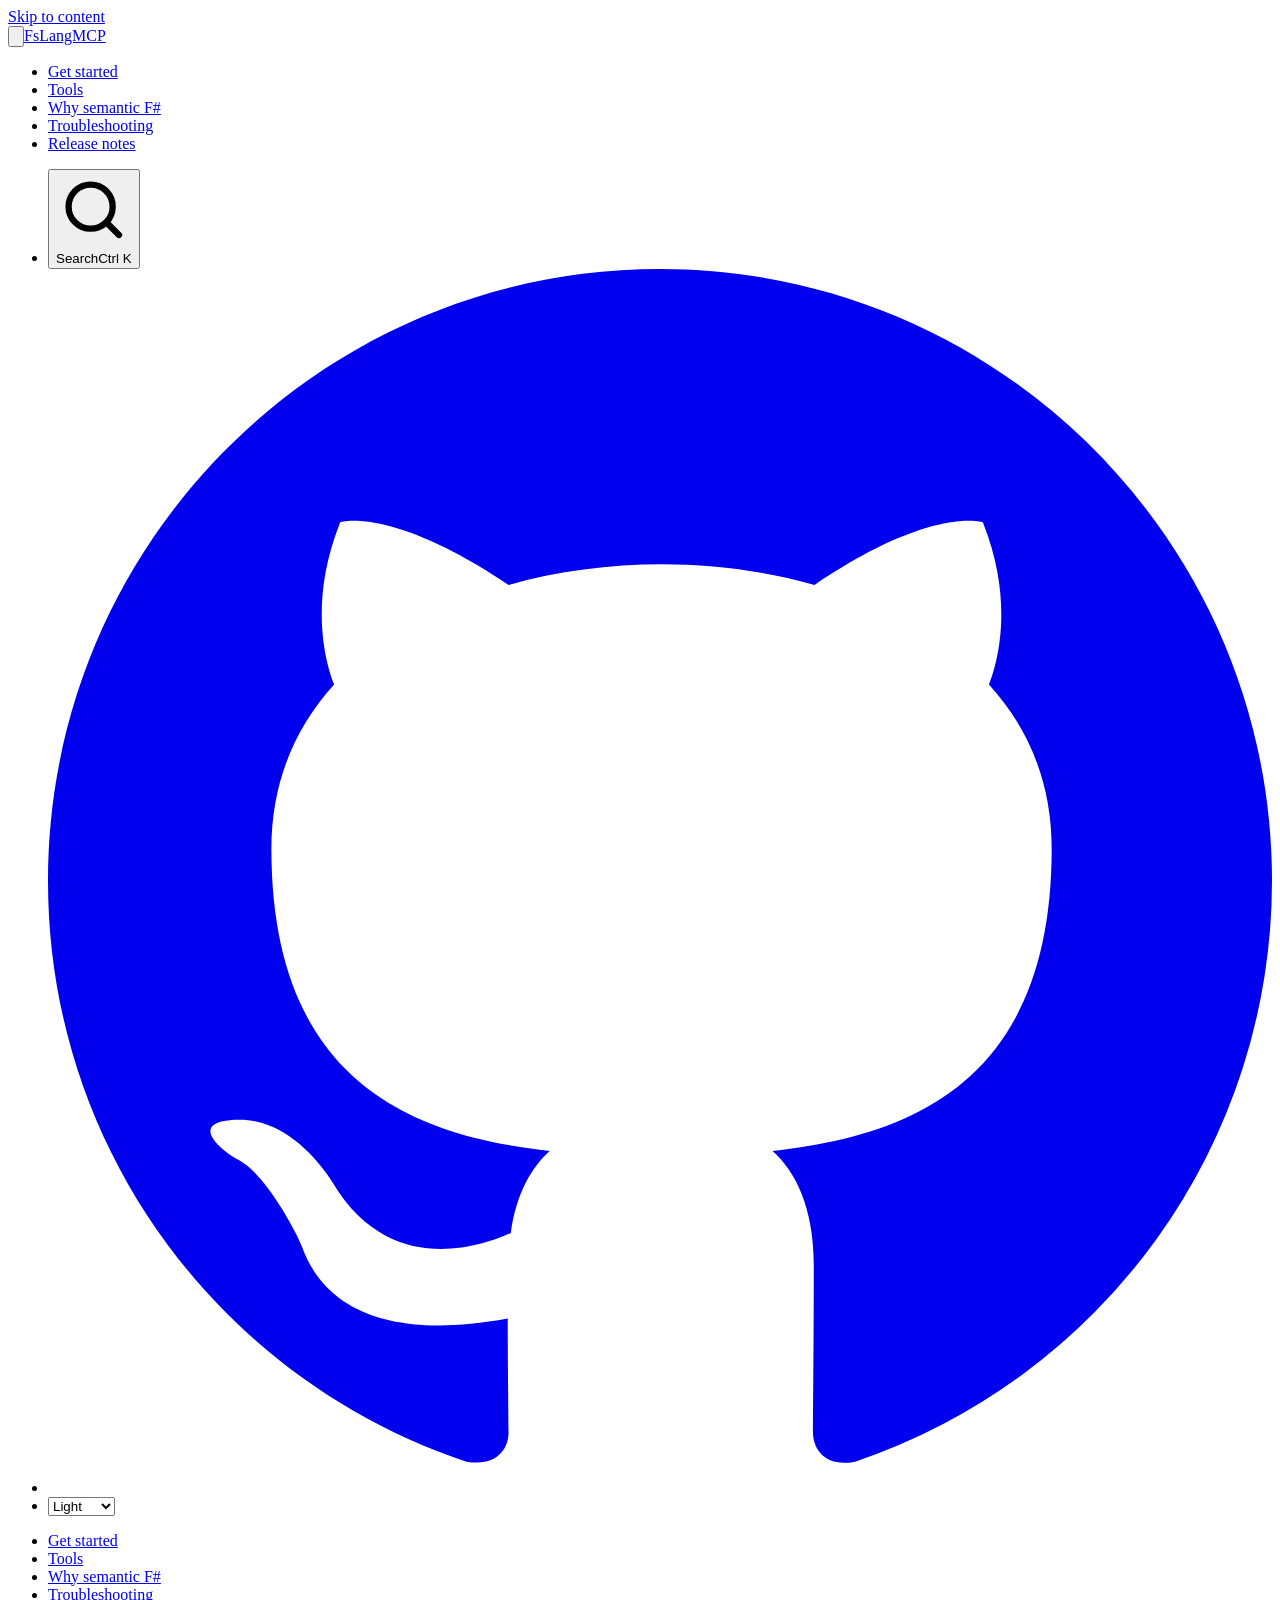
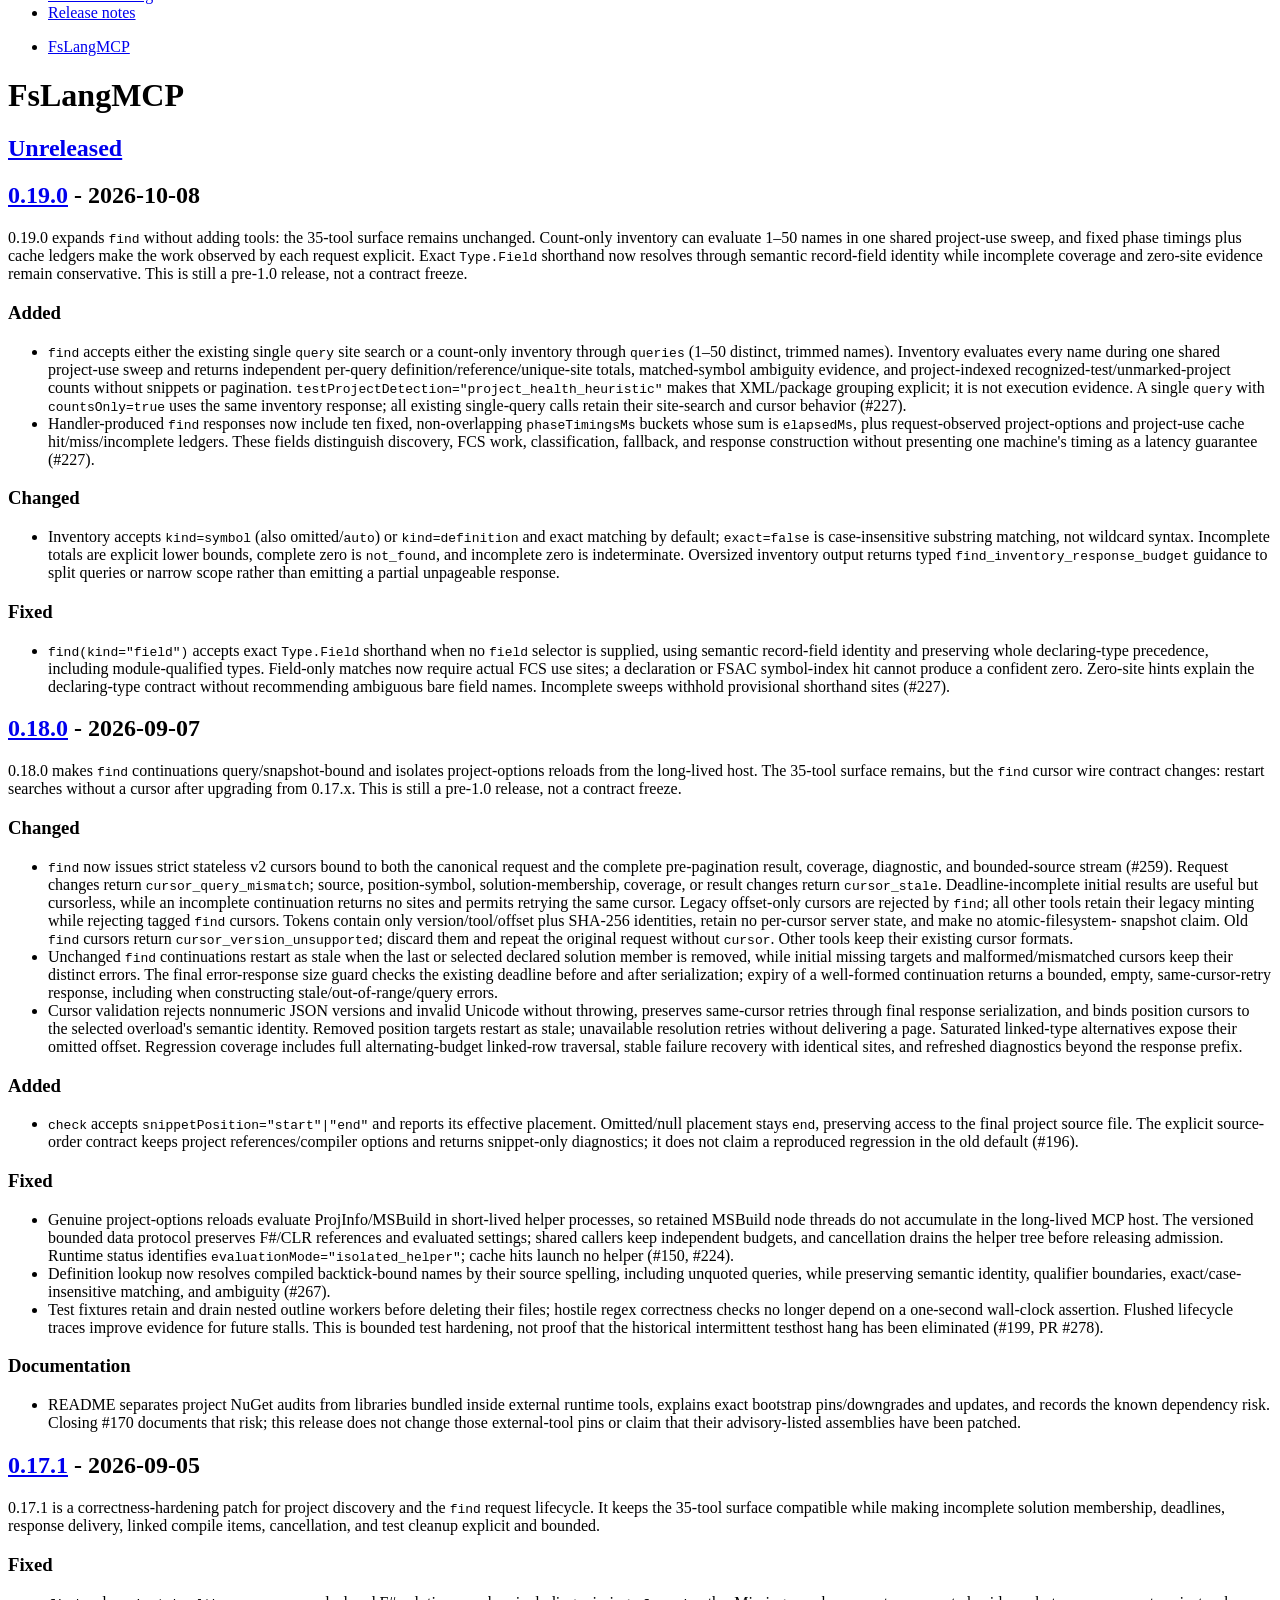
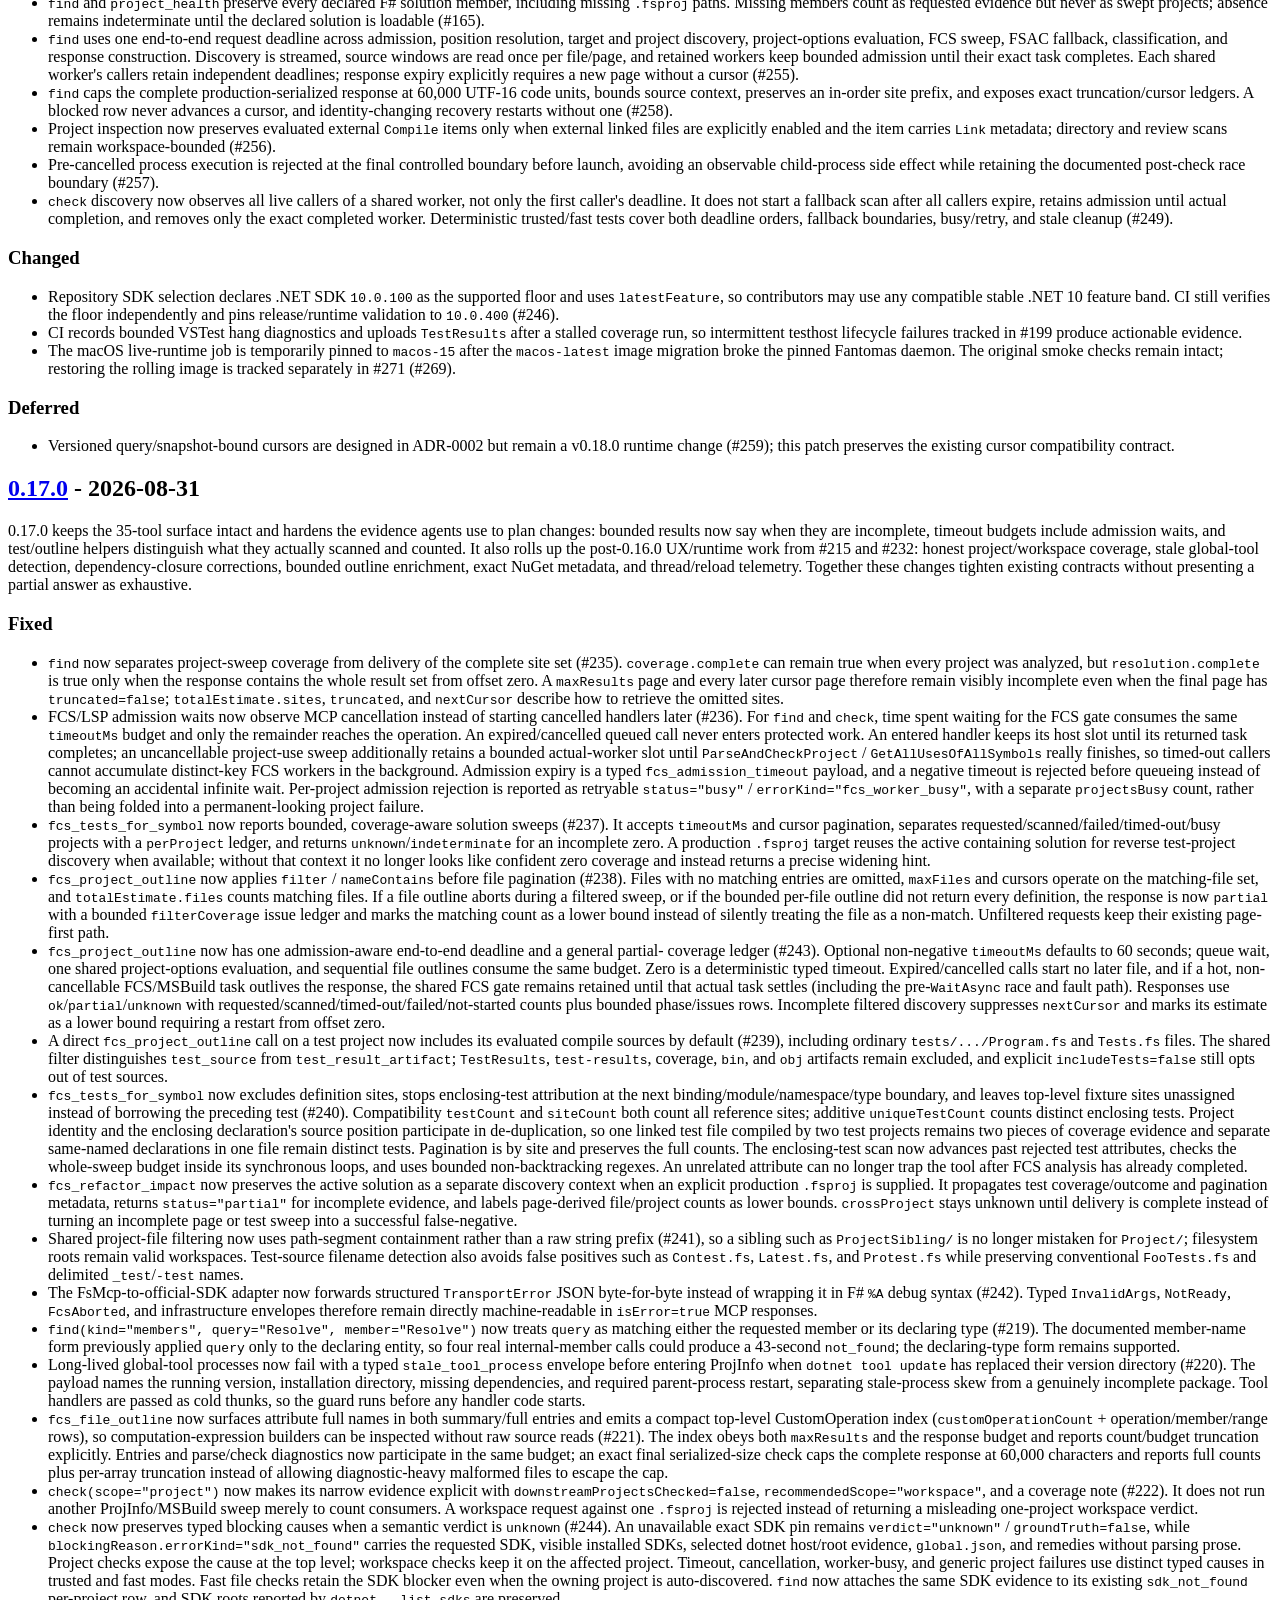
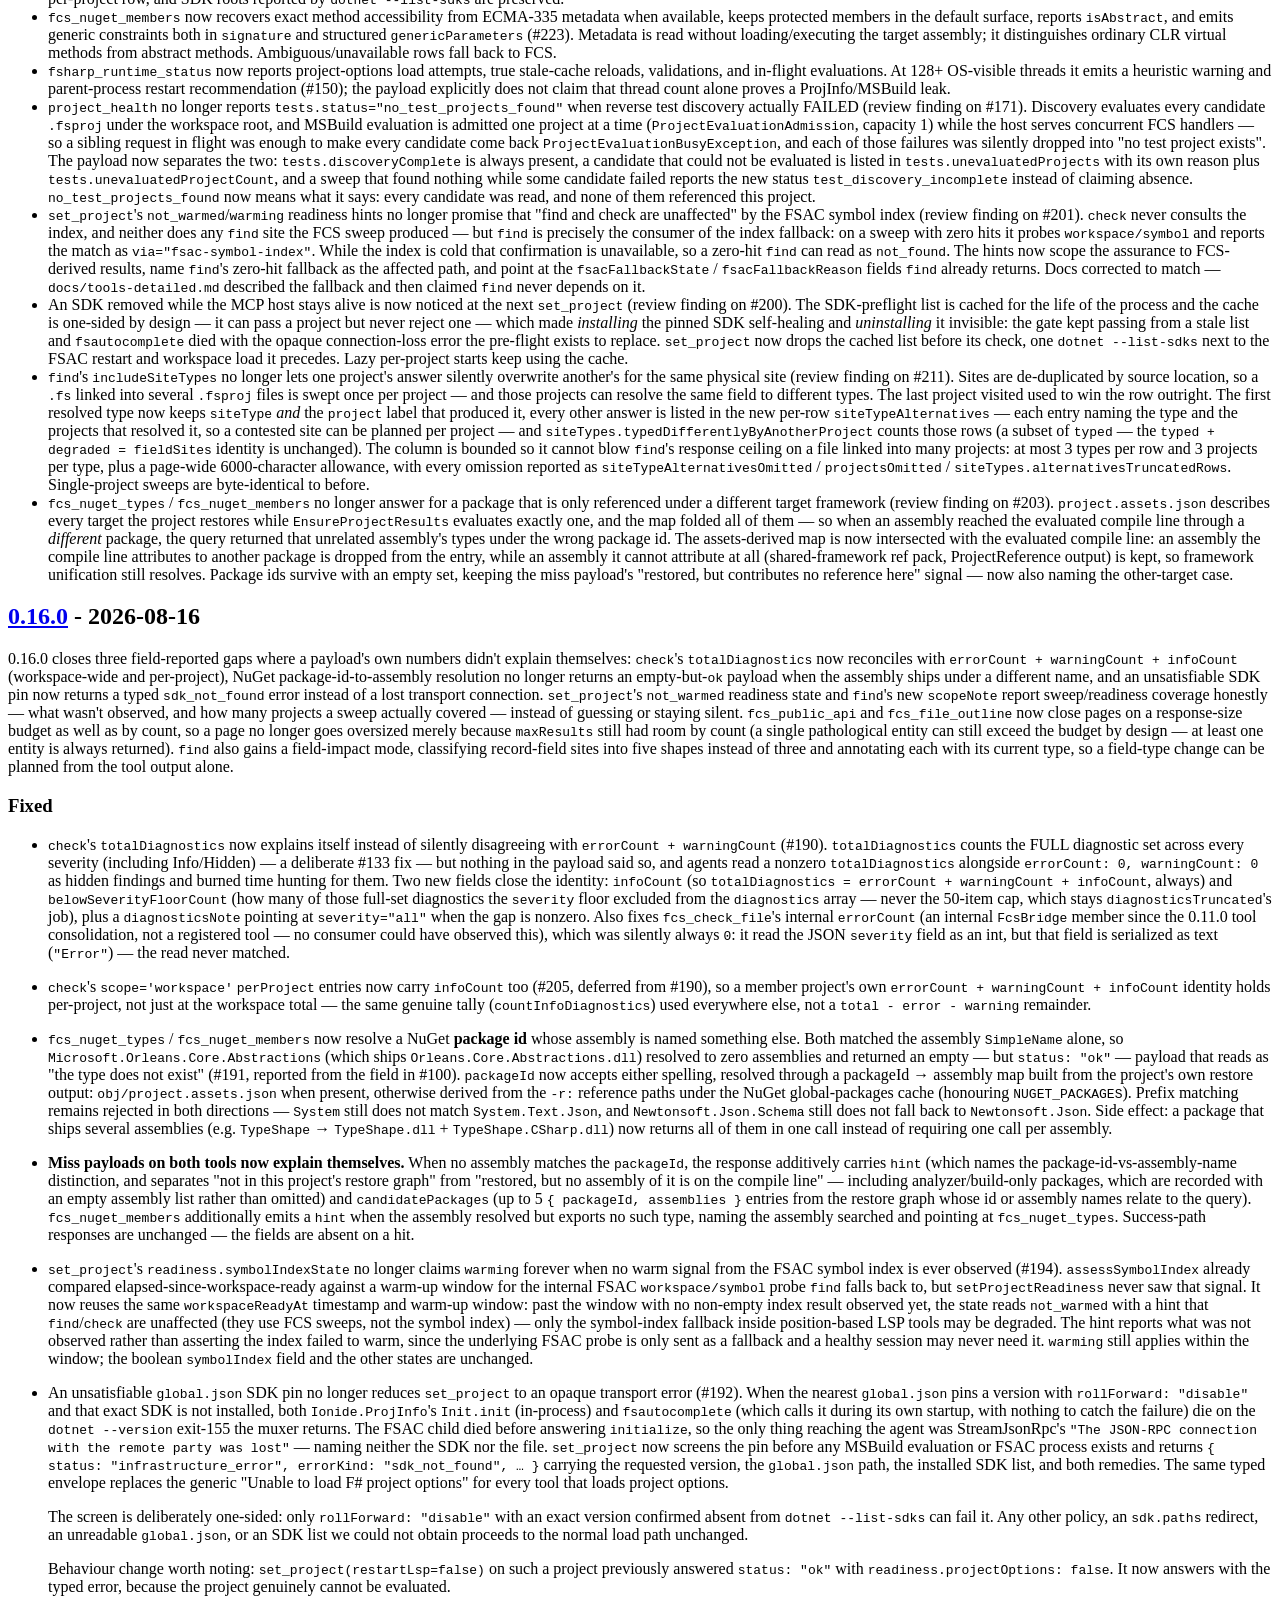
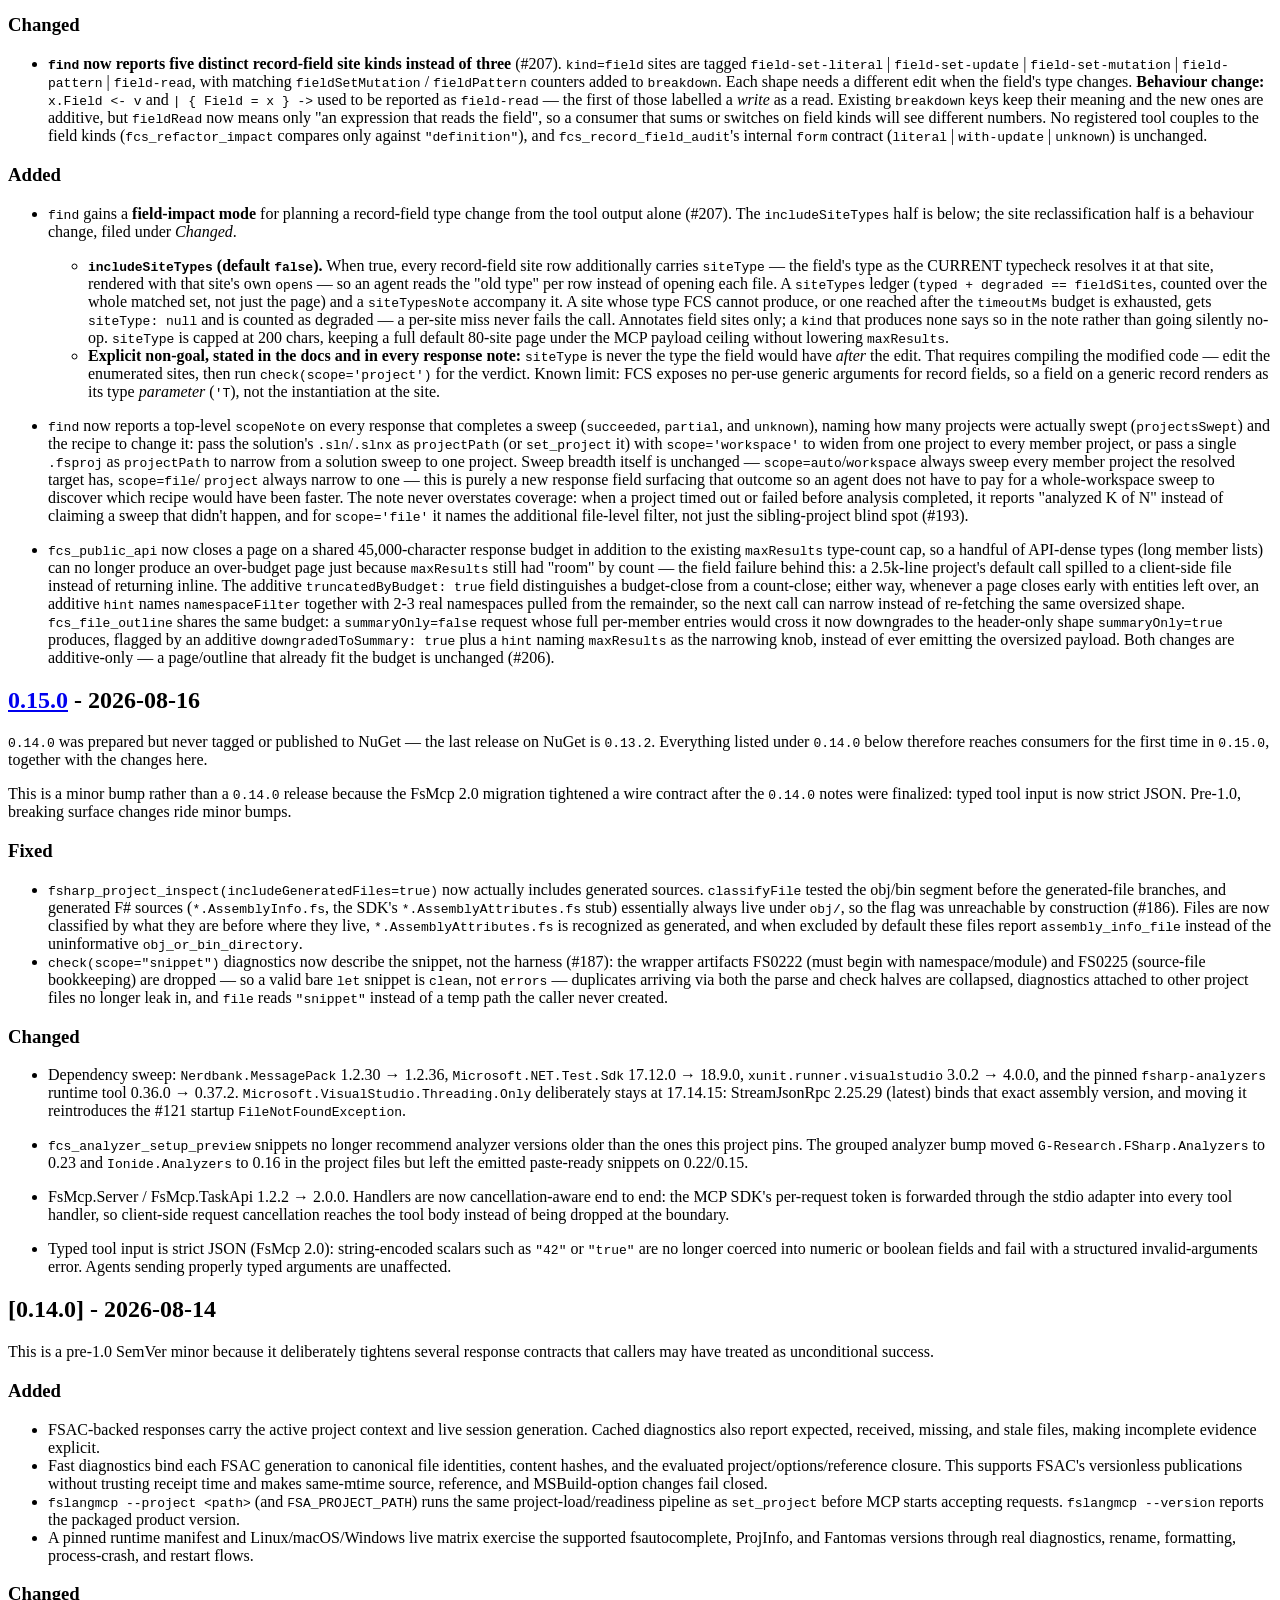
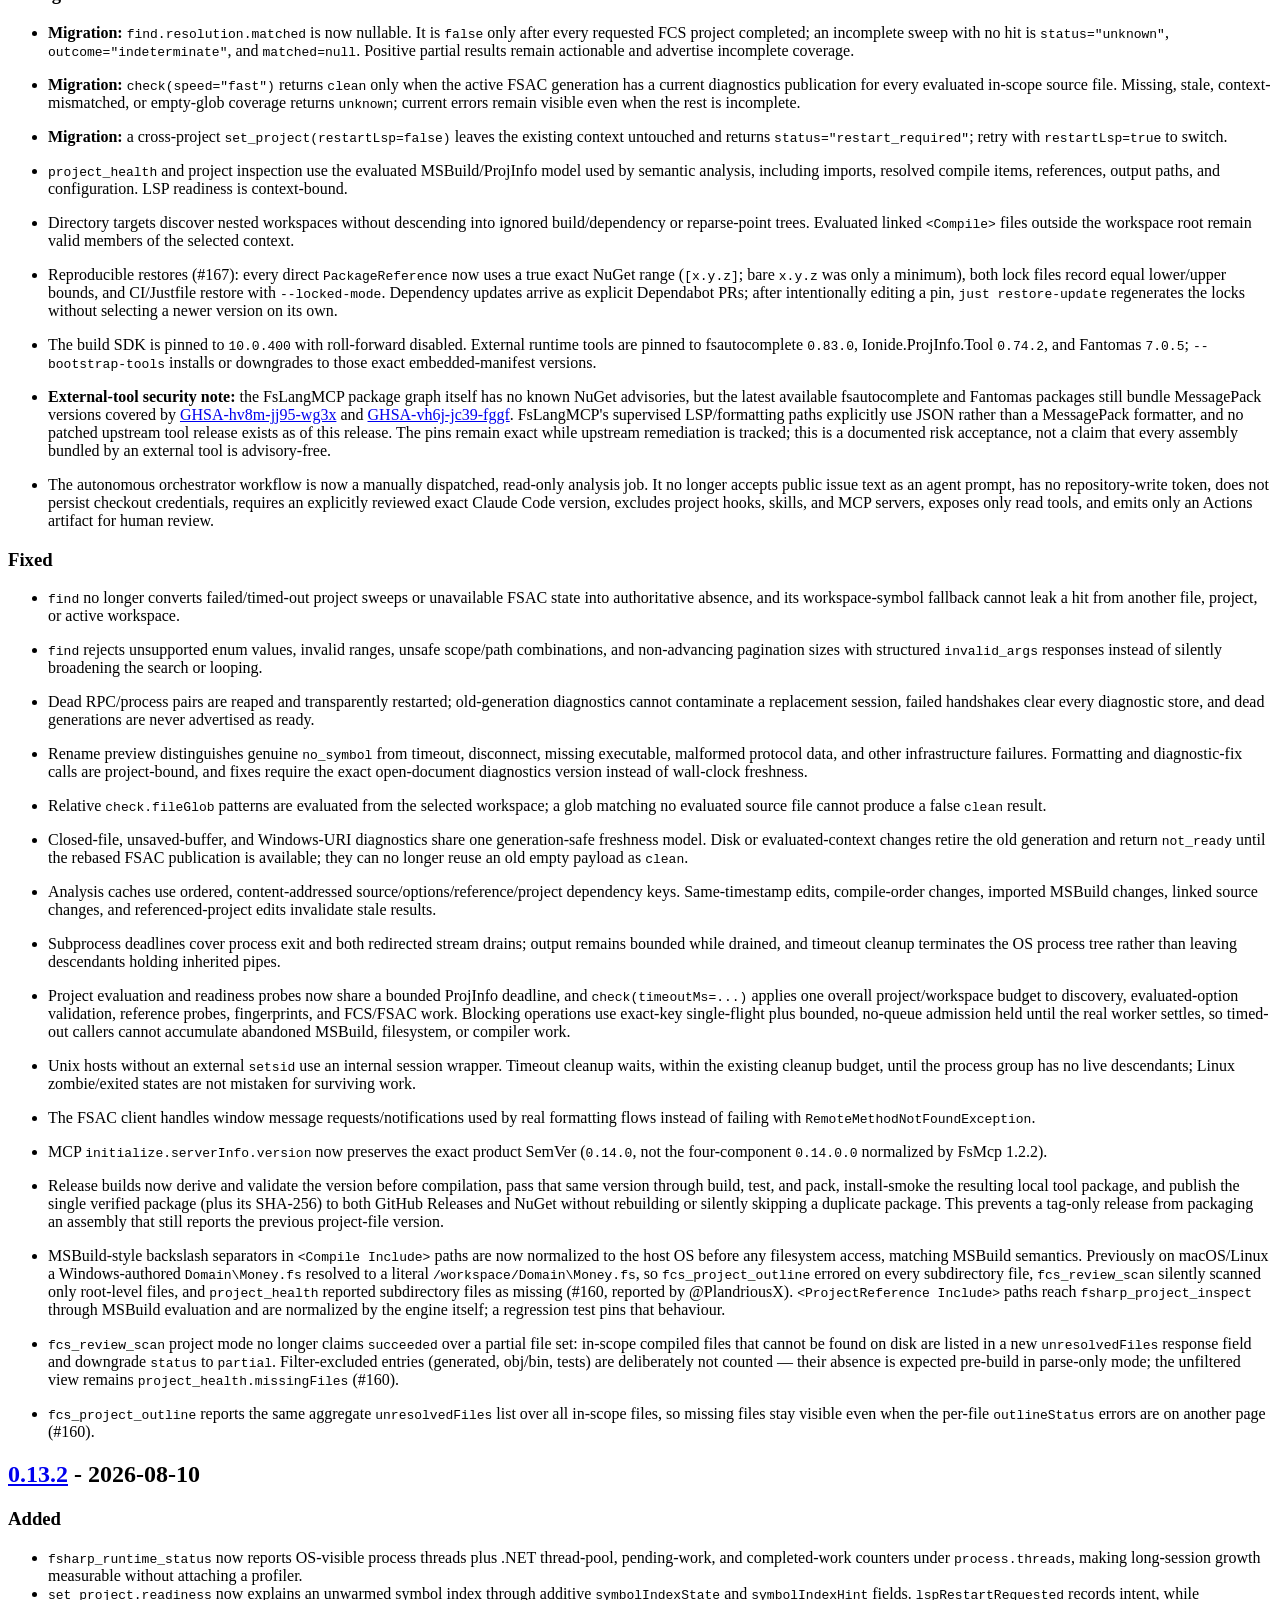
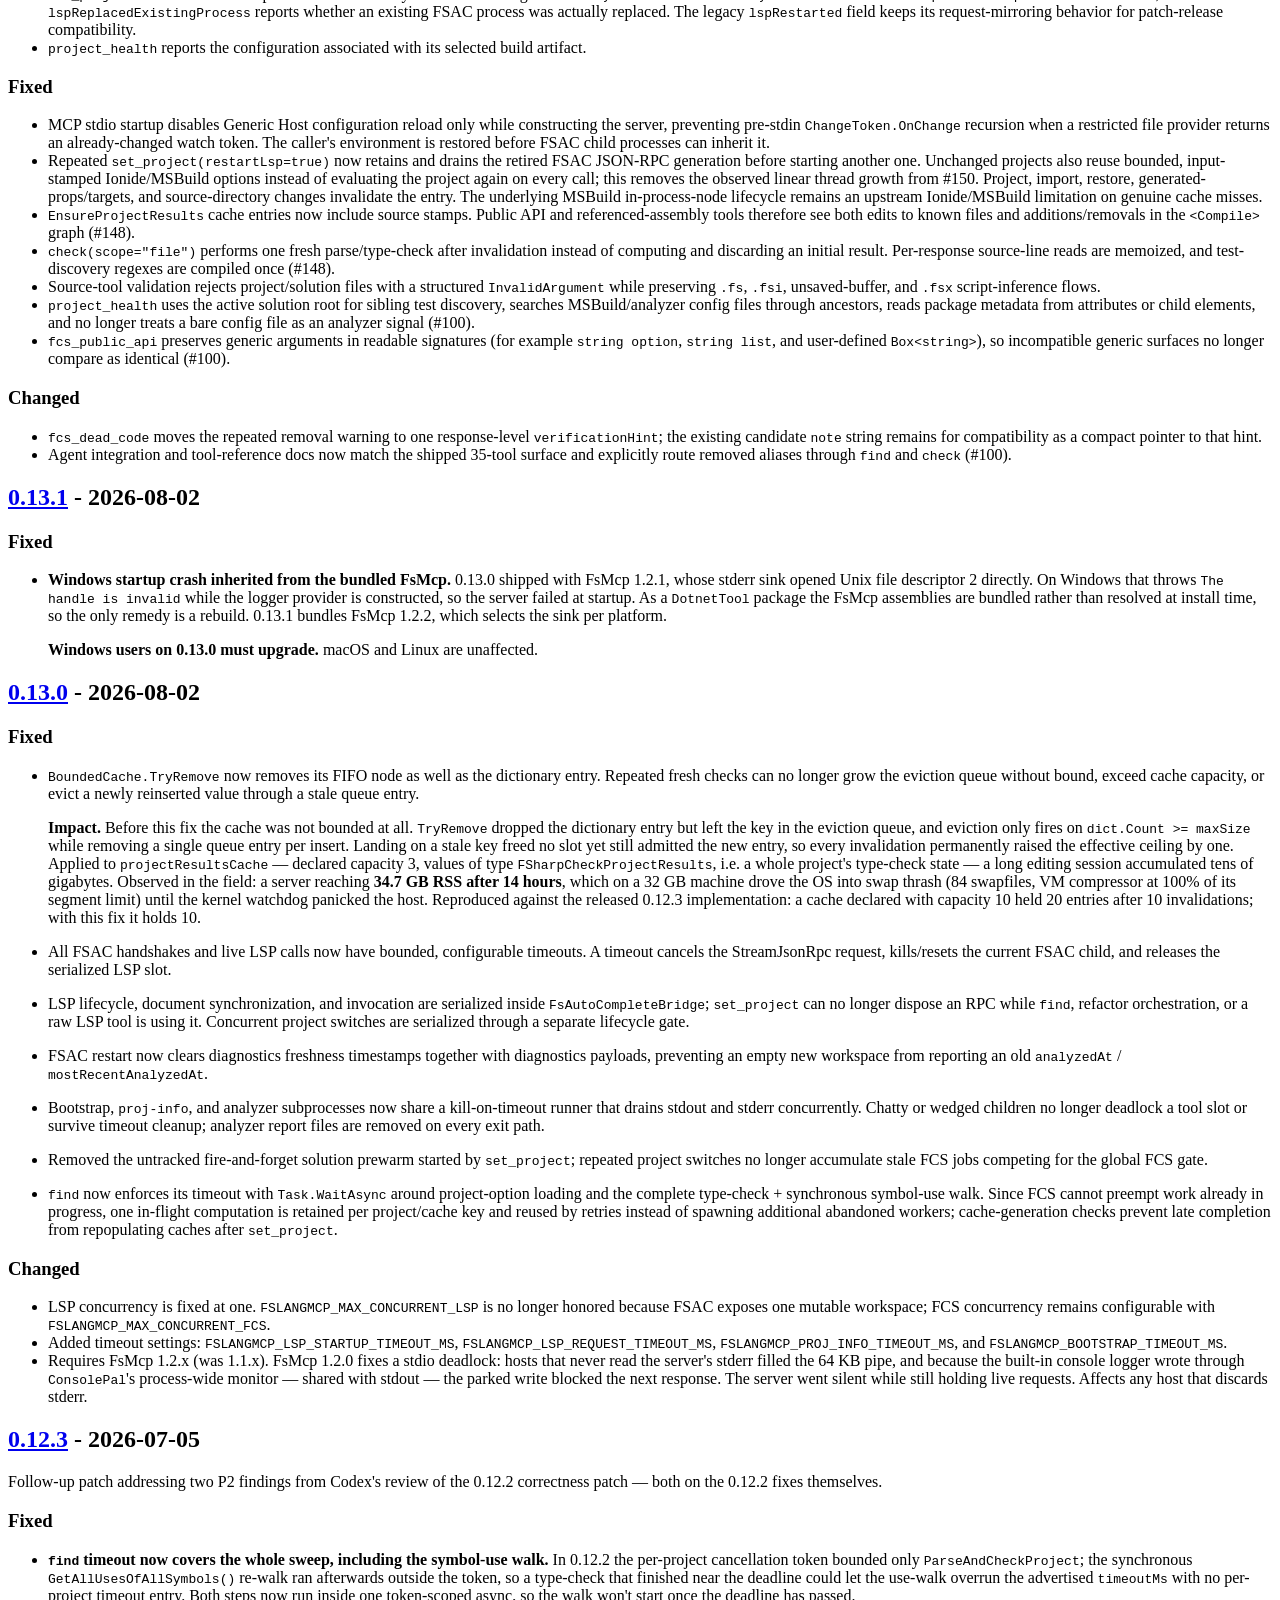
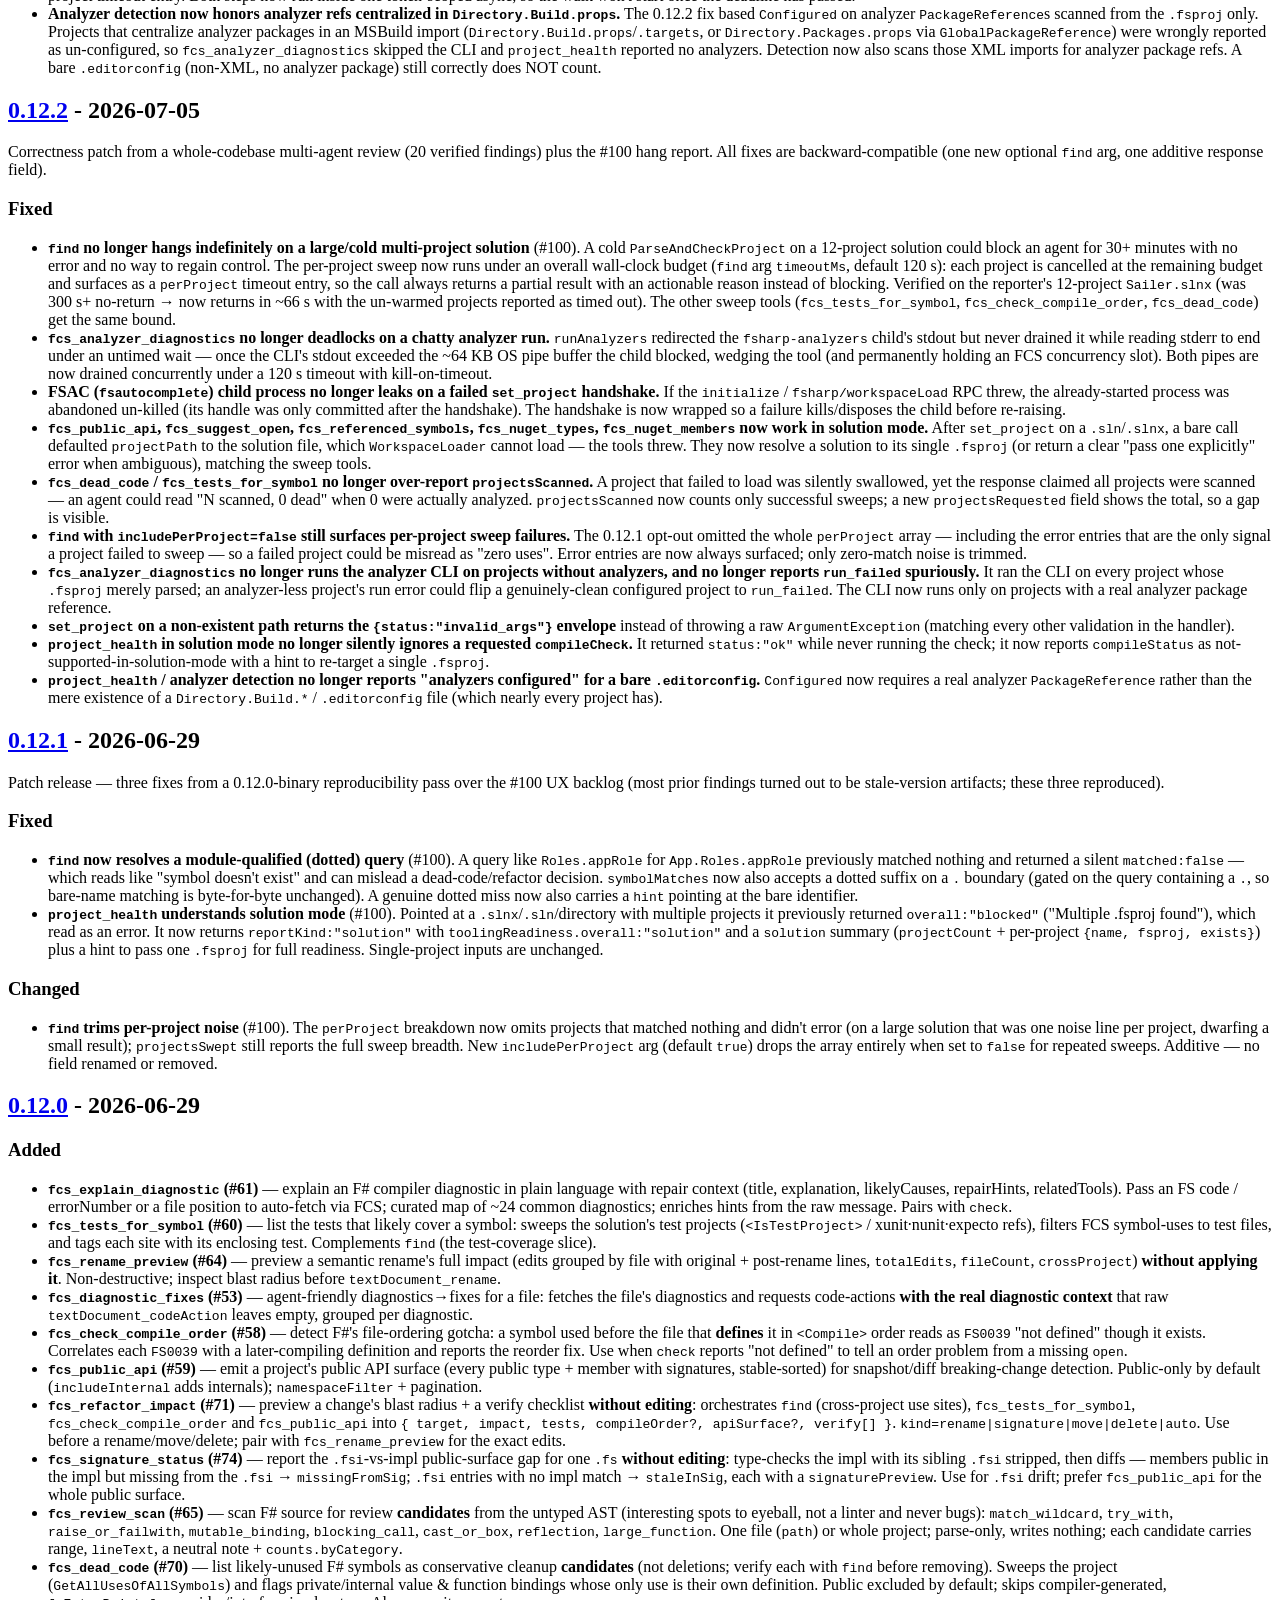
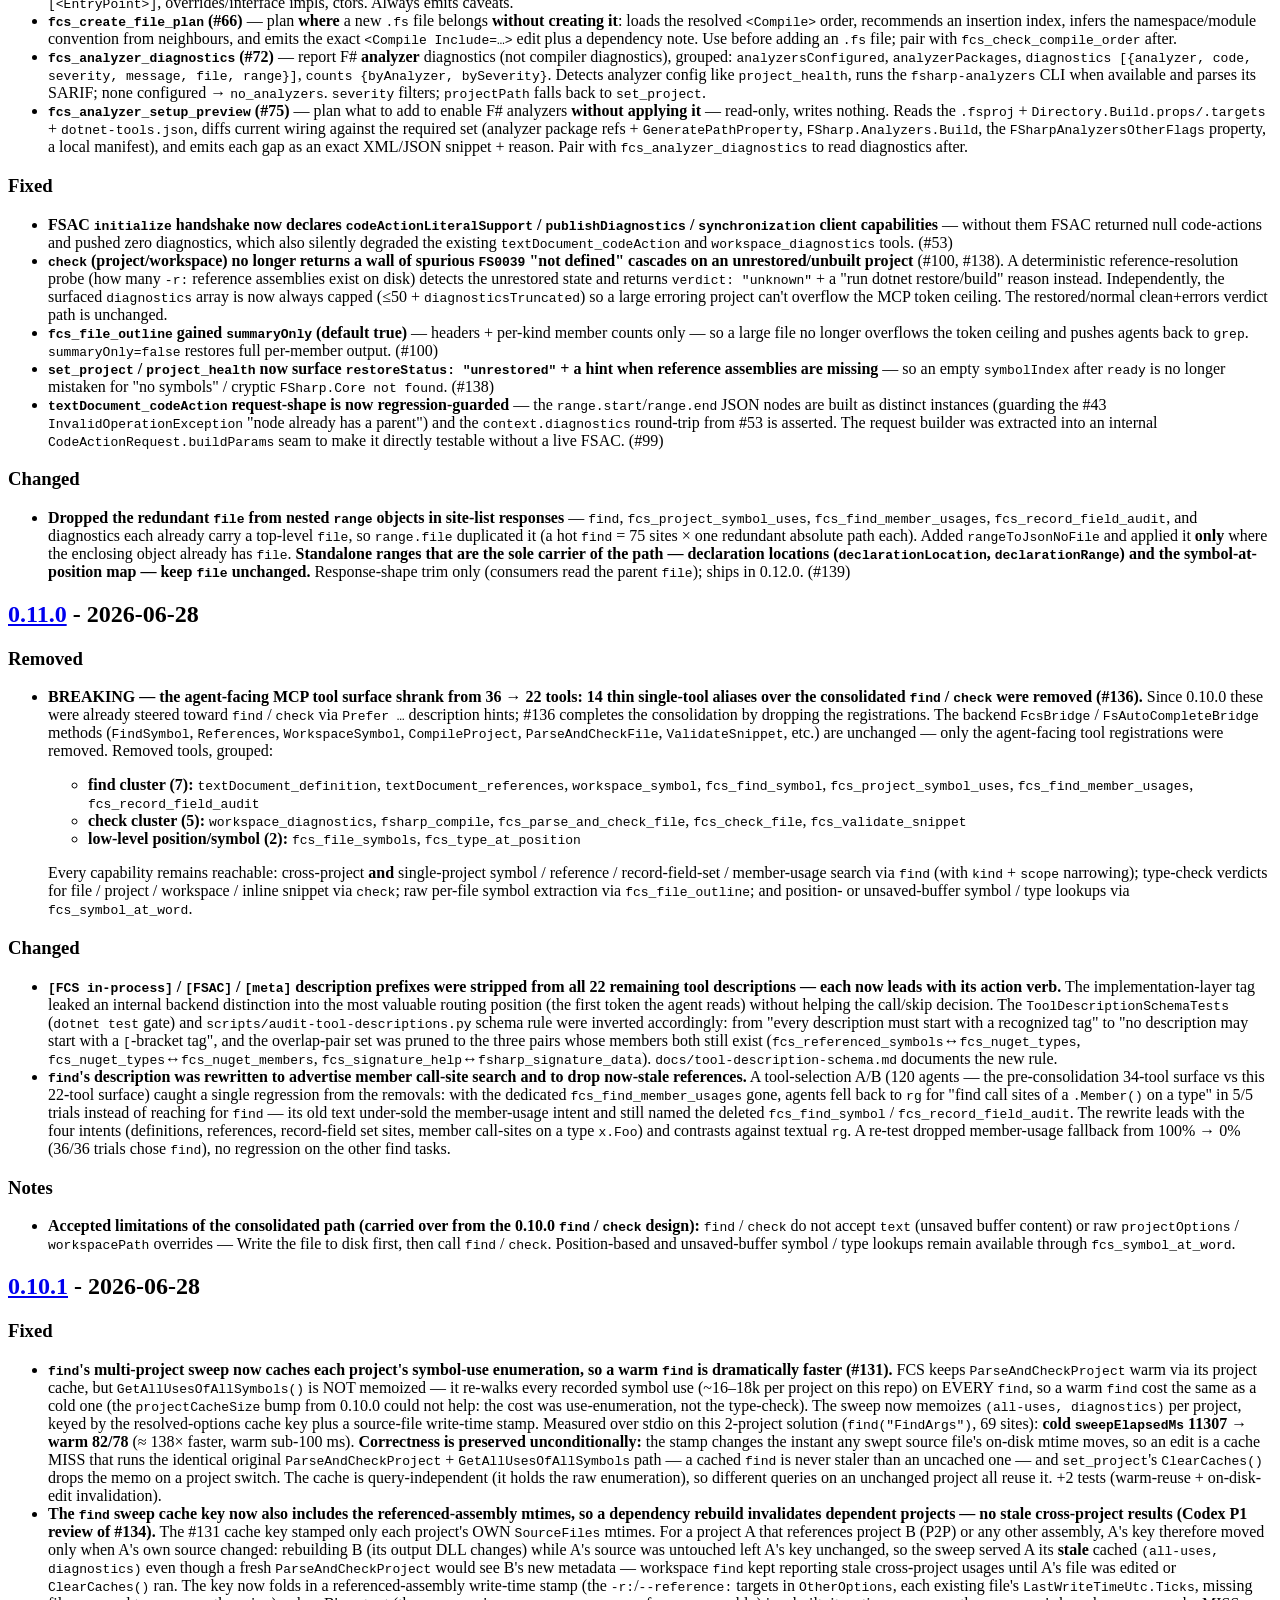
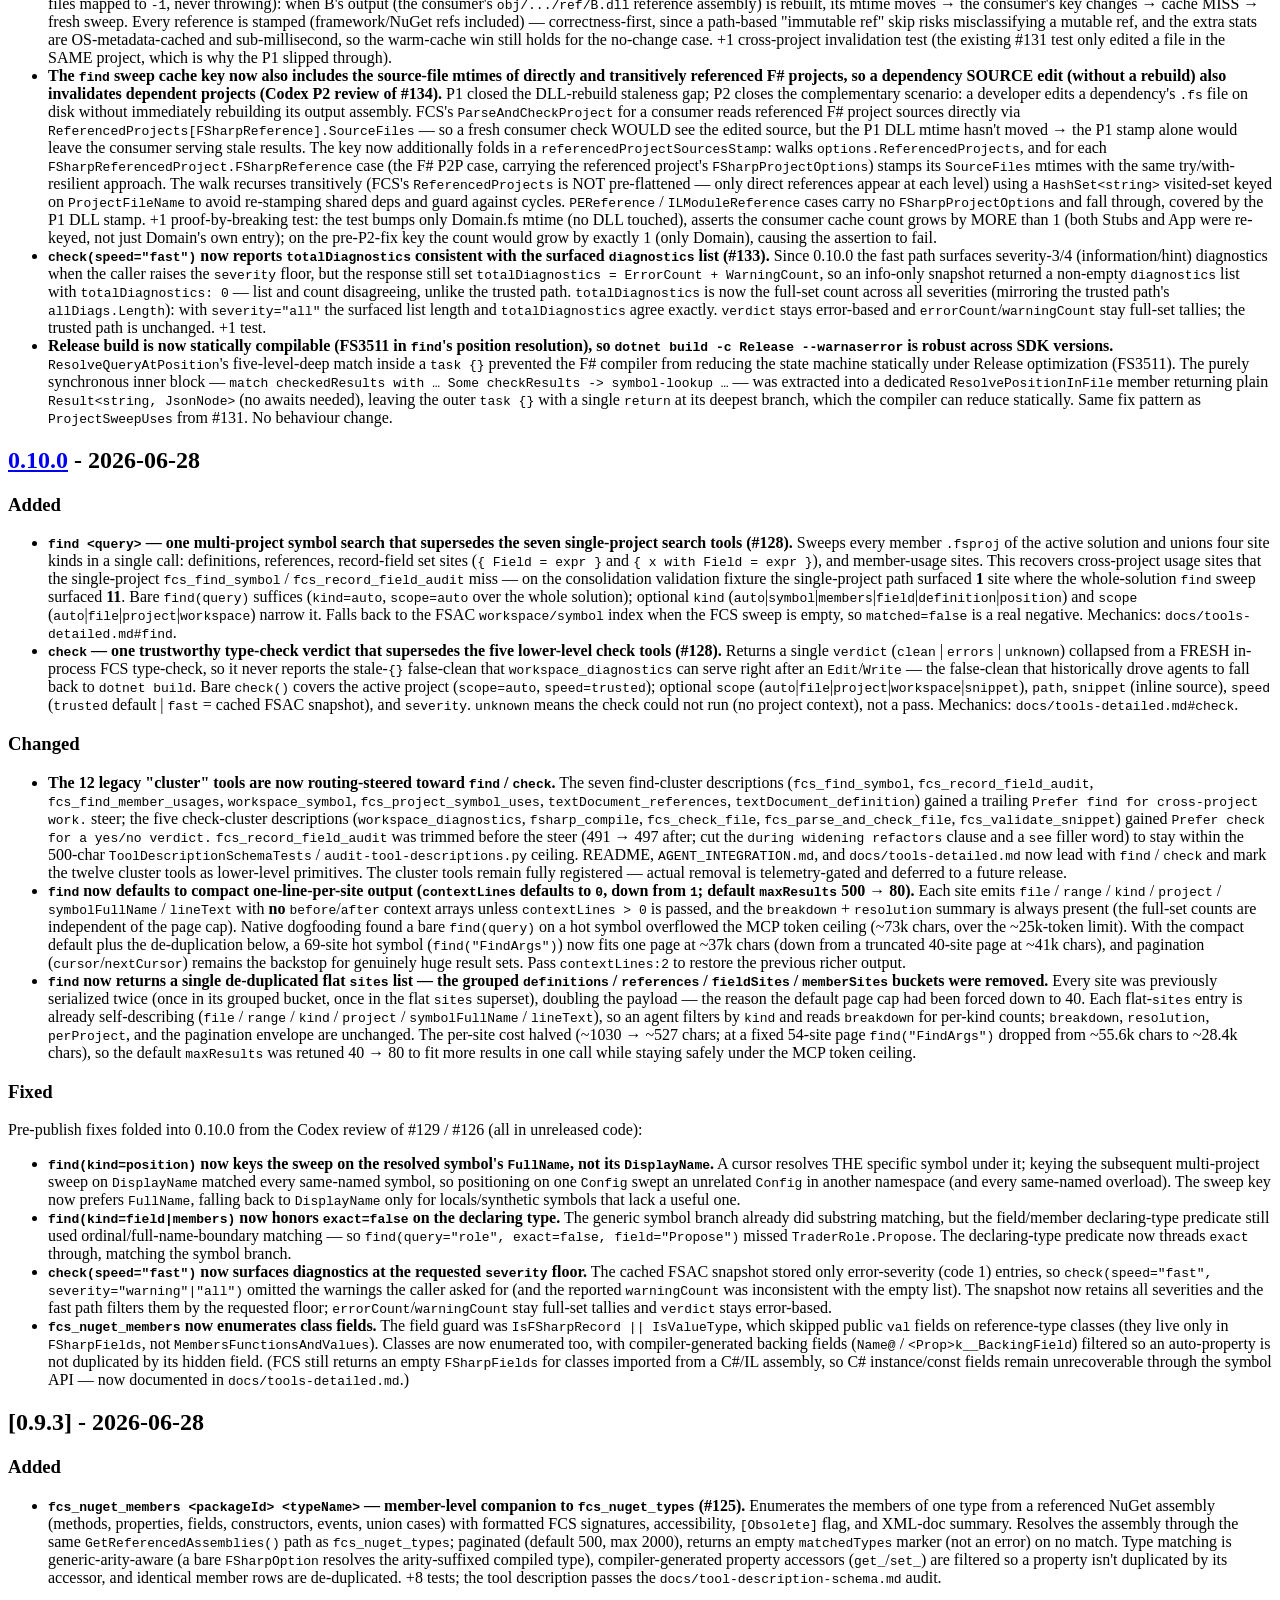
==== commit e774ea15: "deploy: 7a3f17e277fdec751b1bfce16705e615a7389919" ====
--- a/changelog/releases/index.html
+++ b/changelog/releases/index.html
@@ -1,2 +1,2 @@
 <!DOCTYPE html><html lang="en" dir="ltr"><head><meta charset="utf-8" /><meta name="viewport" content="width=device-width, initial-scale=1" /><title>FsLangMCP</title><meta name="description" content="Semantic F# tools for AI coding agents, powered by the compiler rather than text search." /><link rel="canonical" href="https://neftedollar.com/FsLangMCP/changelog/releases/" /><meta property="og:url" content="https://neftedollar.com/FsLangMCP/changelog/releases/" /><meta property="og:site_name" content="FsLangMCP" /><meta property="og:locale" content="en" /><meta name="twitter:card" content="summary_large_image" /><meta property="og:description" content="Semantic F# tools for AI coding agents, powered by the compiler rather than text search." /><meta property="og:title" content="FsLangMCP" /><meta property="og:type" content="article" /><link rel="icon" href="/FsLangMCP/favicon.svg" /><link rel="stylesheet" href="/FsLangMCP/assets/css/nacara.c8219f6d.css" /><script>(()=>{var o="nacara-theme",s=matchMedia("(prefers-color-scheme: dark)"),a=()=>{try{return localStorage.getItem(o)||"system"}catch{return"system"}},c=e=>{let t=document.documentElement;t.dataset.themeSetting=e,t.dataset.theme=e==="system"?s.matches?"dark":"light":e};c(a());})();
-</script><link rel="stylesheet" href="/FsLangMCP/assets/changelog.css" /><link rel="stylesheet" href="/FsLangMCP/assets/search.css" /><link rel="stylesheet" href="/FsLangMCP/assets/site.b5c8e441.css" /><link rel="alternate" type="text/plain" href="/FsLangMCP/llms.txt" title="LLMs.txt" /><meta property="og:image" content="https://neftedollar.com/FsLangMCP/og.png" /><meta property="og:image:width" content="1280" /><meta property="og:image:height" content="640" /><meta property="og:image:alt" content="FsLangMCP — Stop grepping F#. Give your AI agent the compiler." /><meta name="twitter:image" content="https://neftedollar.com/FsLangMCP/og.png" /><meta name="twitter:image:alt" content="FsLangMCP — semantic F# for AI coding agents" /></head><body data-section="changelog"><a class="nacara-skip-link" href="#nacara-content">Skip to content</a><header class="nacara-navbar" role="banner"><button class="nacara-icon-button" type="button" data-nacara-menu-toggle aria-label="Open the menu"><span><svg xmlns="http://www.w3.org/2000/svg" viewBox="0 0 24 24" fill="none" stroke="currentColor" stroke-width="2" stroke-linecap="round" stroke-linejoin="round" aria-hidden="true"><path d="M4 6h16M4 12h16M4 18h16" /></svg></span></button><a class="nacara-navbar__brand" href="/FsLangMCP/">FsLangMCP</a><ul class="nacara-navbar__items" role="navigation" aria-label="Main"><li><a class="nacara-navbar__link" href="/FsLangMCP/guide/getting-started/" data-active="false">Get started</a></li><li><a class="nacara-navbar__link" href="/FsLangMCP/tools/reference/" data-active="false">Tools</a></li><li><a class="nacara-navbar__link" href="/FsLangMCP/concepts/why-semantic-fsharp/" data-active="false">Why semantic F#</a></li><li><a class="nacara-navbar__link" href="/FsLangMCP/guide/troubleshooting/">Troubleshooting</a></li><li><a class="nacara-navbar__link" href="/FsLangMCP/changelog/releases/">Release notes</a></li></ul><ul class="nacara-navbar__items nacara-navbar__items--end"><li><button class="nacara-search__trigger" type="button" data-nacara-search data-bundle="/FsLangMCP/pagefind/" aria-label="Search"><svg xmlns="http://www.w3.org/2000/svg" viewBox="0 0 24 24" fill="none" stroke="currentColor" stroke-width="2" stroke-linecap="round" aria-hidden="true"><circle cx="11" cy="11" r="7" /><path d="m20 20-3.5-3.5" /></svg><span>Search</span><span class="nacara-search__kbd" data-nacara-search-shortcut>Ctrl K</span></button></li><li><a class="nacara-icon-button" href="https://github.com/Neftedollar/FsLangMCP" aria-label="GitHub" title="GitHub"><span><svg xmlns="http://www.w3.org/2000/svg" viewBox="0 0 16 16" fill="currentColor" aria-hidden="true"><path d="M8 0C3.58 0 0 3.58 0 8c0 3.54 2.29 6.53 5.47 7.59.4.07.55-.17.55-.38 0-.19-.01-.82-.01-1.49-2.01.37-2.53-.49-2.69-.94-.09-.23-.48-.94-.82-1.13-.28-.15-.68-.52-.01-.53.63-.01 1.08.58 1.23.82.72 1.21 1.87.87 2.33.66.07-.52.28-.87.51-1.07-1.78-.2-3.64-.89-3.64-3.95 0-.87.31-1.59.82-2.15-.08-.2-.36-1.02.08-2.12 0 0 .67-.21 2.2.82.64-.18 1.32-.27 2-.27s1.36.09 2 .27c1.53-1.04 2.2-.82 2.2-.82.44 1.1.16 1.92.08 2.12.51.56.82 1.27.82 2.15 0 3.07-1.87 3.75-3.65 3.95.29.25.54.73.54 1.48 0 1.07-.01 1.93-.01 2.2 0 .21.15.46.55.38A8.01 8.01 0 0 0 16 8c0-4.42-3.58-8-8-8Z" /></svg></span></a></li><li><select class="nacara-theme-select" data-nacara-theme aria-label="Colour scheme"><option value="light">Light</option><option value="dark">Dark</option><option value="system">System</option></select></li></ul></header><div class="nacara-layout"><nav class="nacara-sidebar" aria-label="Section"><ul class="nacara-sidebar__sections"><li><a class="nacara-sidebar__link" href="/FsLangMCP/guide/getting-started/">Get started</a></li><li><a class="nacara-sidebar__link" href="/FsLangMCP/tools/reference/">Tools</a></li><li><a class="nacara-sidebar__link" href="/FsLangMCP/concepts/why-semantic-fsharp/">Why semantic F#</a></li><li><a class="nacara-sidebar__link" href="/FsLangMCP/guide/troubleshooting/">Troubleshooting</a></li><li><a class="nacara-sidebar__link" href="/FsLangMCP/changelog/releases/">Release notes</a></li></ul><ul class="nacara-sidebar__list"><li><a class="nacara-sidebar__link" href="/FsLangMCP/changelog/releases/" aria-current="page"><span>FsLangMCP</span></a></li></ul></nav><main id="nacara-content" tabindex="-1" class="nacara-content" data-nacara-generated-by="changelog"><h1>FsLangMCP</h1><div><h2 id="vunreleased"><a href="https://github.com/Neftedollar/FsLangMCP/compare/v0.18.0...HEAD">Unreleased</a><a class="nacara-heading-anchor" href="#vunreleased" aria-label="Link to this section" data-pagefind-ignore></a></h2><h3 id="added">Added<a class="nacara-heading-anchor" href="#added" aria-label="Link to this section" data-pagefind-ignore></a></h3><ul><li><code>find</code> accepts either the existing single <code>query</code> site search or a count-only inventory through <code>queries</code> (1–50 distinct, trimmed names). Inventory evaluates every name during one shared project-use sweep and returns independent per-query definition/reference/unique-site totals, matched-symbol ambiguity evidence, and project-indexed recognized-test/unmarked-project counts without snippets or pagination. <code>testProjectDetection="project_health_heuristic"</code> makes that XML/package grouping explicit; it is not execution evidence. A single <code>query</code> with <code>countsOnly=true</code> uses the same inventory response; all existing single-query calls retain their site-search and cursor behavior (#227).</li><li>Handler-produced <code>find</code> responses now include ten fixed, non-overlapping <code>phaseTimingsMs</code> buckets whose sum is <code>elapsedMs</code>, plus request-observed project-options and project-use cache hit/miss/incomplete ledgers. These fields distinguish discovery, FCS work, classification, fallback, and response construction without presenting one machine's timing as a latency guarantee (#227).</li></ul><h3 id="changed">Changed<a class="nacara-heading-anchor" href="#changed" aria-label="Link to this section" data-pagefind-ignore></a></h3><ul><li>Inventory accepts <code>kind=symbol</code> (also omitted/<code>auto</code>) or <code>kind=definition</code> and exact matching by default; <code>exact=false</code> is case-insensitive substring matching, not wildcard syntax. Incomplete totals are explicit lower bounds, complete zero is <code>not_found</code>, and incomplete zero is indeterminate. Oversized inventory output returns typed <code>find_inventory_response_budget</code> guidance to split queries or narrow scope rather than emitting a partial unpageable response.</li></ul><h3 id="fixed">Fixed<a class="nacara-heading-anchor" href="#fixed" aria-label="Link to this section" data-pagefind-ignore></a></h3><ul><li><code>find(kind="field")</code> accepts exact <code>Type.Field</code> shorthand when no <code>field</code> selector is supplied, using semantic record-field identity and preserving whole declaring-type precedence, including module-qualified types. Field-only matches now require actual FCS use sites; a declaration or FSAC symbol-index hit cannot produce a confident zero. Zero-site hints explain the declaring-type contract without recommending ambiguous bare field names. Incomplete sweeps withhold provisional shorthand sites (#227).</li></ul><h2 id="v0-18-0"><a href="https://github.com/Neftedollar/FsLangMCP/compare/v0.17.1...v0.18.0">0.18.0</a> - 2026-09-07<a class="nacara-heading-anchor" href="#v0-18-0" aria-label="Link to this section" data-pagefind-ignore></a></h2><p>0.18.0 makes <code>find</code> continuations query/snapshot-bound and isolates project-options reloads from the long-lived host. The 35-tool surface remains, but the <code>find</code> cursor wire contract changes: restart searches without a cursor after upgrading from 0.17.x. This is still a pre-1.0 release, not a contract freeze.</p><h3 id="changed-1">Changed<a class="nacara-heading-anchor" href="#changed-1" aria-label="Link to this section" data-pagefind-ignore></a></h3><ul><li><code>find</code> now issues strict stateless v2 cursors bound to both the canonical request and the complete pre-pagination result, coverage, diagnostic, and bounded-source stream (#259). Request changes return <code>cursor_query_mismatch</code>; source, position-symbol, solution-membership, coverage, or result changes return <code>cursor_stale</code>. Deadline-incomplete initial results are useful but cursorless, while an incomplete continuation returns no sites and permits retrying the same cursor. Legacy offset-only cursors are rejected by <code>find</code>; all other tools retain their legacy minting while rejecting tagged <code>find</code> cursors. Tokens contain only version/tool/offset plus SHA-256 identities, retain no per-cursor server state, and make no atomic-filesystem- snapshot claim. Old <code>find</code> cursors return <code>cursor_version_unsupported</code>; discard them and repeat the original request without <code>cursor</code>. Other tools keep their existing cursor formats.</li><li>Unchanged <code>find</code> continuations restart as stale when the last or selected declared solution member is removed, while initial missing targets and malformed/mismatched cursors keep their distinct errors. The final error-response size guard checks the existing deadline before and after serialization; expiry of a well-formed continuation returns a bounded, empty, same-cursor-retry response, including when constructing stale/out-of-range/query errors.</li><li>Cursor validation rejects nonnumeric JSON versions and invalid Unicode without throwing, preserves same-cursor retries through final response serialization, and binds position cursors to the selected overload's semantic identity. Removed position targets restart as stale; unavailable resolution retries without delivering a page. Saturated linked-type alternatives expose their omitted offset. Regression coverage includes full alternating-budget linked-row traversal, stable failure recovery with identical sites, and refreshed diagnostics beyond the response prefix.</li></ul><h3 id="added-1">Added<a class="nacara-heading-anchor" href="#added-1" aria-label="Link to this section" data-pagefind-ignore></a></h3><ul><li><code>check</code> accepts <code>snippetPosition="start"|"end"</code> and reports its effective placement. Omitted/null placement stays <code>end</code>, preserving access to the final project source file. The explicit source-order contract keeps project references/compiler options and returns snippet-only diagnostics; it does not claim a reproduced regression in the old default (#196).</li></ul><h3 id="fixed-1">Fixed<a class="nacara-heading-anchor" href="#fixed-1" aria-label="Link to this section" data-pagefind-ignore></a></h3><ul><li>Genuine project-options reloads evaluate ProjInfo/MSBuild in short-lived helper processes, so retained MSBuild node threads do not accumulate in the long-lived MCP host. The versioned bounded data protocol preserves F#/CLR references and evaluated settings; shared callers keep independent budgets, and cancellation drains the helper tree before releasing admission. Runtime status identifies <code>evaluationMode="isolated_helper"</code>; cache hits launch no helper (#150, #224).</li><li>Definition lookup now resolves compiled backtick-bound names by their source spelling, including unquoted queries, while preserving semantic identity, qualifier boundaries, exact/case-insensitive matching, and ambiguity (#267).</li><li>Test fixtures retain and drain nested outline workers before deleting their files; hostile regex correctness checks no longer depend on a one-second wall-clock assertion. Flushed lifecycle traces improve evidence for future stalls. This is bounded test hardening, not proof that the historical intermittent testhost hang has been eliminated (#199, PR #278).</li></ul><h3 id="documentation">Documentation<a class="nacara-heading-anchor" href="#documentation" aria-label="Link to this section" data-pagefind-ignore></a></h3><ul><li>README separates project NuGet audits from libraries bundled inside external runtime tools, explains exact bootstrap pins/downgrades and updates, and records the known dependency risk. Closing #170 documents that risk; this release does not change those external-tool pins or claim that their advisory-listed assemblies have been patched.</li></ul><h2 id="v0-17-1"><a href="https://github.com/Neftedollar/FsLangMCP/compare/v0.17.0...v0.17.1">0.17.1</a> - 2026-09-05<a class="nacara-heading-anchor" href="#v0-17-1" aria-label="Link to this section" data-pagefind-ignore></a></h2><p>0.17.1 is a correctness-hardening patch for project discovery and the <code>find</code> request lifecycle. It keeps the 35-tool surface compatible while making incomplete solution membership, deadlines, response delivery, linked compile items, cancellation, and test cleanup explicit and bounded.</p><h3 id="fixed-2">Fixed<a class="nacara-heading-anchor" href="#fixed-2" aria-label="Link to this section" data-pagefind-ignore></a></h3><ul><li><code>find</code> and <code>project_health</code> preserve every declared F# solution member, including missing <code>.fsproj</code> paths. Missing members count as requested evidence but never as swept projects; absence remains indeterminate until the declared solution is loadable (#165).</li><li><code>find</code> uses one end-to-end request deadline across admission, position resolution, target and project discovery, project-options evaluation, FCS sweep, FSAC fallback, classification, and response construction. Discovery is streamed, source windows are read once per file/page, and retained workers keep bounded admission until their exact task completes. Each shared worker's callers retain independent deadlines; response expiry explicitly requires a new page without a cursor (#255).</li><li><code>find</code> caps the complete production-serialized response at 60,000 UTF-16 code units, bounds source context, preserves an in-order site prefix, and exposes exact truncation/cursor ledgers. A blocked row never advances a cursor, and identity-changing recovery restarts without one (#258).</li><li>Project inspection now preserves evaluated external <code>Compile</code> items only when external linked files are explicitly enabled and the item carries <code>Link</code> metadata; directory and review scans remain workspace-bounded (#256).</li><li>Pre-cancelled process execution is rejected at the final controlled boundary before launch, avoiding an observable child-process side effect while retaining the documented post-check race boundary (#257).</li><li><code>check</code> discovery now observes all live callers of a shared worker, not only the first caller's deadline. It does not start a fallback scan after all callers expire, retains admission until actual completion, and removes only the exact completed worker. Deterministic trusted/fast tests cover both deadline orders, fallback boundaries, busy/retry, and stale cleanup (#249).</li></ul><h3 id="changed-2">Changed<a class="nacara-heading-anchor" href="#changed-2" aria-label="Link to this section" data-pagefind-ignore></a></h3><ul><li>Repository SDK selection declares .NET SDK <code>10.0.100</code> as the supported floor and uses <code>latestFeature</code>, so contributors may use any compatible stable .NET 10 feature band. CI still verifies the floor independently and pins release/runtime validation to <code>10.0.400</code> (#246).</li><li>CI records bounded VSTest hang diagnostics and uploads <code>TestResults</code> after a stalled coverage run, so intermittent testhost lifecycle failures tracked in #199 produce actionable evidence.</li><li>The macOS live-runtime job is temporarily pinned to <code>macos-15</code> after the <code>macos-latest</code> image migration broke the pinned Fantomas daemon. The original smoke checks remain intact; restoring the rolling image is tracked separately in #271 (#269).</li></ul><h3 id="deferred">Deferred<a class="nacara-heading-anchor" href="#deferred" aria-label="Link to this section" data-pagefind-ignore></a></h3><ul><li>Versioned query/snapshot-bound cursors are designed in ADR-0002 but remain a v0.18.0 runtime change (#259); this patch preserves the existing cursor compatibility contract.</li></ul><h2 id="v0-17-0"><a href="https://github.com/Neftedollar/FsLangMCP/compare/v0.16.0...v0.17.0">0.17.0</a> - 2026-08-31<a class="nacara-heading-anchor" href="#v0-17-0" aria-label="Link to this section" data-pagefind-ignore></a></h2><p>0.17.0 keeps the 35-tool surface intact and hardens the evidence agents use to plan changes: bounded results now say when they are incomplete, timeout budgets include admission waits, and test/outline helpers distinguish what they actually scanned and counted. It also rolls up the post-0.16.0 UX/runtime work from #215 and #232: honest project/workspace coverage, stale global-tool detection, dependency-closure corrections, bounded outline enrichment, exact NuGet metadata, and thread/reload telemetry. Together these changes tighten existing contracts without presenting a partial answer as exhaustive.</p><h3 id="fixed-3">Fixed<a class="nacara-heading-anchor" href="#fixed-3" aria-label="Link to this section" data-pagefind-ignore></a></h3><ul><li><code>find</code> now separates project-sweep coverage from delivery of the complete site set (#235). <code>coverage.complete</code> can remain true when every project was analyzed, but <code>resolution.complete</code> is true only when the response contains the whole result set from offset zero. A <code>maxResults</code> page and every later cursor page therefore remain visibly incomplete even when the final page has <code>truncated=false</code>; <code>totalEstimate.sites</code>, <code>truncated</code>, and <code>nextCursor</code> describe how to retrieve the omitted sites.</li><li>FCS/LSP admission waits now observe MCP cancellation instead of starting cancelled handlers later (#236). For <code>find</code> and <code>check</code>, time spent waiting for the FCS gate consumes the same <code>timeoutMs</code> budget and only the remainder reaches the operation. An expired/cancelled queued call never enters protected work. An entered handler keeps its host slot until its returned task completes; an uncancellable project-use sweep additionally retains a bounded actual-worker slot until <code>ParseAndCheckProject</code> / <code>GetAllUsesOfAllSymbols</code> really finishes, so timed-out callers cannot accumulate distinct-key FCS workers in the background. Admission expiry is a typed <code>fcs_admission_timeout</code> payload, and a negative timeout is rejected before queueing instead of becoming an accidental infinite wait. Per-project admission rejection is reported as retryable <code>status="busy"</code> / <code>errorKind="fcs_worker_busy"</code>, with a separate <code>projectsBusy</code> count, rather than being folded into a permanent-looking project failure.</li><li><code>fcs_tests_for_symbol</code> now reports bounded, coverage-aware solution sweeps (#237). It accepts <code>timeoutMs</code> and cursor pagination, separates requested/scanned/failed/timed-out/busy projects with a <code>perProject</code> ledger, and returns <code>unknown</code>/<code>indeterminate</code> for an incomplete zero. A production <code>.fsproj</code> target reuses the active containing solution for reverse test-project discovery when available; without that context it no longer looks like confident zero coverage and instead returns a precise widening hint.</li><li><code>fcs_project_outline</code> now applies <code>filter</code> / <code>nameContains</code> before file pagination (#238). Files with no matching entries are omitted, <code>maxFiles</code> and cursors operate on the matching-file set, and <code>totalEstimate.files</code> counts matching files. If a file outline aborts during a filtered sweep, or if the bounded per-file outline did not return every definition, the response is now <code>partial</code> with a bounded <code>filterCoverage</code> issue ledger and marks the matching count as a lower bound instead of silently treating the file as a non-match. Unfiltered requests keep their existing page-first path.</li><li><code>fcs_project_outline</code> now has one admission-aware end-to-end deadline and a general partial- coverage ledger (#243). Optional non-negative <code>timeoutMs</code> defaults to 60 seconds; queue wait, one shared project-options evaluation, and sequential file outlines consume the same budget. Zero is a deterministic typed timeout. Expired/cancelled calls start no later file, and if a hot, non-cancellable FCS/MSBuild task outlives the response, the shared FCS gate remains retained until that actual task settles (including the pre-<code>WaitAsync</code> race and fault path). Responses use <code>ok</code>/<code>partial</code>/<code>unknown</code> with requested/scanned/timed-out/failed/not-started counts plus bounded phase/issues rows. Incomplete filtered discovery suppresses <code>nextCursor</code> and marks its estimate as a lower bound requiring a restart from offset zero.</li><li>A direct <code>fcs_project_outline</code> call on a test project now includes its evaluated compile sources by default (#239), including ordinary <code>tests/.../Program.fs</code> and <code>Tests.fs</code> files. The shared filter distinguishes <code>test_source</code> from <code>test_result_artifact</code>; <code>TestResults</code>, <code>test-results</code>, coverage, <code>bin</code>, and <code>obj</code> artifacts remain excluded, and explicit <code>includeTests=false</code> still opts out of test sources.</li><li><code>fcs_tests_for_symbol</code> now excludes definition sites, stops enclosing-test attribution at the next binding/module/namespace/type boundary, and leaves top-level fixture sites unassigned instead of borrowing the preceding test (#240). Compatibility <code>testCount</code> and <code>siteCount</code> both count all reference sites; additive <code>uniqueTestCount</code> counts distinct enclosing tests. Project identity and the enclosing declaration's source position participate in de-duplication, so one linked test file compiled by two test projects remains two pieces of coverage evidence and separate same-named declarations in one file remain distinct tests. Pagination is by site and preserves the full counts. The enclosing-test scan now advances past rejected test attributes, checks the whole-sweep budget inside its synchronous loops, and uses bounded non-backtracking regexes. An unrelated attribute can no longer trap the tool after FCS analysis has already completed.</li><li><code>fcs_refactor_impact</code> now preserves the active solution as a separate discovery context when an explicit production <code>.fsproj</code> is supplied. It propagates test coverage/outcome and pagination metadata, returns <code>status="partial"</code> for incomplete evidence, and labels page-derived file/project counts as lower bounds. <code>crossProject</code> stays unknown until delivery is complete instead of turning an incomplete page or test sweep into a successful false-negative.</li><li>Shared project-file filtering now uses path-segment containment rather than a raw string prefix (#241), so a sibling such as <code>ProjectSibling/</code> is no longer mistaken for <code>Project/</code>; filesystem roots remain valid workspaces. Test-source filename detection also avoids false positives such as <code>Contest.fs</code>, <code>Latest.fs</code>, and <code>Protest.fs</code> while preserving conventional <code>FooTests.fs</code> and delimited <code>_test</code>/<code>-test</code> names.</li><li>The FsMcp-to-official-SDK adapter now forwards structured <code>TransportError</code> JSON byte-for-byte instead of wrapping it in F# <code>%A</code> debug syntax (#242). Typed <code>InvalidArgs</code>, <code>NotReady</code>, <code>FcsAborted</code>, and infrastructure envelopes therefore remain directly machine-readable in <code>isError=true</code> MCP responses.</li><li><code>find(kind="members", query="Resolve", member="Resolve")</code> now treats <code>query</code> as matching either the requested member or its declaring type (#219). The documented member-name form previously applied <code>query</code> only to the declaring entity, so four real internal-member calls could produce a 43-second <code>not_found</code>; the declaring-type form remains supported.</li><li>Long-lived global-tool processes now fail with a typed <code>stale_tool_process</code> envelope before entering ProjInfo when <code>dotnet tool update</code> has replaced their version directory (#220). The payload names the running version, installation directory, missing dependencies, and required parent-process restart, separating stale-process skew from a genuinely incomplete package. Tool handlers are passed as cold thunks, so the guard runs before any handler code starts.</li><li><code>fcs_file_outline</code> now surfaces attribute full names in both summary/full entries and emits a compact top-level CustomOperation index (<code>customOperationCount</code> + operation/member/range rows), so computation-expression builders can be inspected without raw source reads (#221). The index obeys both <code>maxResults</code> and the response budget and reports count/budget truncation explicitly. Entries and parse/check diagnostics now participate in the same budget; an exact final serialized-size check caps the complete response at 60,000 characters and reports full counts plus per-array truncation instead of allowing diagnostic-heavy malformed files to escape the cap.</li><li><code>check(scope="project")</code> now makes its narrow evidence explicit with <code>downstreamProjectsChecked=false</code>, <code>recommendedScope="workspace"</code>, and a coverage note (#222). It does not run another ProjInfo/MSBuild sweep merely to count consumers. A workspace request against one <code>.fsproj</code> is rejected instead of returning a misleading one-project workspace verdict.</li><li><code>check</code> now preserves typed blocking causes when a semantic verdict is <code>unknown</code> (#244). An unavailable exact SDK pin remains <code>verdict="unknown"</code> / <code>groundTruth=false</code>, while <code>blockingReason.errorKind="sdk_not_found"</code> carries the requested SDK, visible installed SDKs, selected dotnet host/root evidence, <code>global.json</code>, and remedies without parsing prose. Project checks expose the cause at the top level; workspace checks keep it on the affected project. Timeout, cancellation, worker-busy, and generic project failures use distinct typed causes in trusted and fast modes. Fast file checks retain the SDK blocker even when the owning project is auto-discovered. <code>find</code> now attaches the same SDK evidence to its existing <code>sdk_not_found</code> per-project row, and SDK roots reported by <code>dotnet --list-sdks</code> are preserved.</li><li><code>fcs_nuget_members</code> now recovers exact method accessibility from ECMA-335 metadata when available, keeps protected members in the default surface, reports <code>isAbstract</code>, and emits generic constraints both in <code>signature</code> and structured <code>genericParameters</code> (#223). Metadata is read without loading/executing the target assembly; it distinguishes ordinary CLR virtual methods from abstract methods. Ambiguous/unavailable rows fall back to FCS.</li><li><code>fsharp_runtime_status</code> now reports project-options load attempts, true stale-cache reloads, validations, and in-flight evaluations. At 128+ OS-visible threads it emits a heuristic warning and parent-process restart recommendation (#150); the payload explicitly does not claim that thread count alone proves a ProjInfo/MSBuild leak.</li><li><code>project_health</code> no longer reports <code>tests.status="no_test_projects_found"</code> when reverse test discovery actually FAILED (review finding on #171). Discovery evaluates every candidate <code>.fsproj</code> under the workspace root, and MSBuild evaluation is admitted one project at a time (<code>ProjectEvaluationAdmission</code>, capacity 1) while the host serves concurrent FCS handlers — so a sibling request in flight was enough to make every candidate come back <code>ProjectEvaluationBusyException</code>, and each of those failures was silently dropped into "no test project exists". The payload now separates the two: <code>tests.discoveryComplete</code> is always present, a candidate that could not be evaluated is listed in <code>tests.unevaluatedProjects</code> with its own reason plus <code>tests.unevaluatedProjectCount</code>, and a sweep that found nothing while some candidate failed reports the new status <code>test_discovery_incomplete</code> instead of claiming absence. <code>no_test_projects_found</code> now means what it says: every candidate was read, and none of them referenced this project.</li><li><code>set_project</code>'s <code>not_warmed</code>/<code>warming</code> readiness hints no longer promise that "find and check are unaffected" by the FSAC symbol index (review finding on #201). <code>check</code> never consults the index, and neither does any <code>find</code> site the FCS sweep produced — but <code>find</code> is precisely the consumer of the index fallback: on a sweep with zero hits it probes <code>workspace/symbol</code> and reports the match as <code>via="fsac-symbol-index"</code>. While the index is cold that confirmation is unavailable, so a zero-hit <code>find</code> can read as <code>not_found</code>. The hints now scope the assurance to FCS-derived results, name <code>find</code>'s zero-hit fallback as the affected path, and point at the <code>fsacFallbackState</code> / <code>fsacFallbackReason</code> fields <code>find</code> already returns. Docs corrected to match — <code>docs/tools-detailed.md</code> described the fallback and then claimed <code>find</code> never depends on it.</li><li>An SDK removed while the MCP host stays alive is now noticed at the next <code>set_project</code> (review finding on #200). The SDK-preflight list is cached for the life of the process and the cache is one-sided by design — it can pass a project but never reject one — which made <em>installing</em> the pinned SDK self-healing and <em>uninstalling</em> it invisible: the gate kept passing from a stale list and <code>fsautocomplete</code> died with the opaque connection-loss error the pre-flight exists to replace. <code>set_project</code> now drops the cached list before its check, one <code>dotnet --list-sdks</code> next to the FSAC restart and workspace load it precedes. Lazy per-project starts keep using the cache.</li><li><code>find</code>'s <code>includeSiteTypes</code> no longer lets one project's answer silently overwrite another's for the same physical site (review finding on #211). Sites are de-duplicated by source location, so a <code>.fs</code> linked into several <code>.fsproj</code> files is swept once per project — and those projects can resolve the same field to different types. The last project visited used to win the row outright. The first resolved type now keeps <code>siteType</code> <em>and</em> the <code>project</code> label that produced it, every other answer is listed in the new per-row <code>siteTypeAlternatives</code> — each entry naming the type and the projects that resolved it, so a contested site can be planned per project — and <code>siteTypes.typedDifferentlyByAnotherProject</code> counts those rows (a subset of <code>typed</code> — the <code>typed + degraded = fieldSites</code> identity is unchanged). The column is bounded so it cannot blow <code>find</code>'s response ceiling on a file linked into many projects: at most 3 types per row and 3 projects per type, plus a page-wide 6000-character allowance, with every omission reported as <code>siteTypeAlternativesOmitted</code> / <code>projectsOmitted</code> / <code>siteTypes.alternativesTruncatedRows</code>. Single-project sweeps are byte-identical to before.</li><li><code>fcs_nuget_types</code> / <code>fcs_nuget_members</code> no longer answer for a package that is only referenced under a different target framework (review finding on #203). <code>project.assets.json</code> describes every target the project restores while <code>EnsureProjectResults</code> evaluates exactly one, and the map folded all of them — so when an assembly reached the evaluated compile line through a <em>different</em> package, the query returned that unrelated assembly's types under the wrong package id. The assets-derived map is now intersected with the evaluated compile line: an assembly the compile line attributes to another package is dropped from the entry, while an assembly it cannot attribute at all (shared-framework ref pack, ProjectReference output) is kept, so framework unification still resolves. Package ids survive with an empty set, keeping the miss payload's "restored, but contributes no reference here" signal — now also naming the other-target case.</li></ul><h2 id="v0-16-0"><a href="https://github.com/Neftedollar/FsLangMCP/compare/v0.15.0...v0.16.0">0.16.0</a> - 2026-08-16<a class="nacara-heading-anchor" href="#v0-16-0" aria-label="Link to this section" data-pagefind-ignore></a></h2><p>0.16.0 closes three field-reported gaps where a payload's own numbers didn't explain themselves: <code>check</code>'s <code>totalDiagnostics</code> now reconciles with <code>errorCount + warningCount + infoCount</code> (workspace-wide and per-project), NuGet package-id-to-assembly resolution no longer returns an empty-but-<code>ok</code> payload when the assembly ships under a different name, and an unsatisfiable SDK pin now returns a typed <code>sdk_not_found</code> error instead of a lost transport connection. <code>set_project</code>'s <code>not_warmed</code> readiness state and <code>find</code>'s new <code>scopeNote</code> report sweep/readiness coverage honestly — what wasn't observed, and how many projects a sweep actually covered — instead of guessing or staying silent. <code>fcs_public_api</code> and <code>fcs_file_outline</code> now close pages on a response-size budget as well as by count, so a page no longer goes oversized merely because <code>maxResults</code> still had room by count (a single pathological entity can still exceed the budget by design — at least one entity is always returned). <code>find</code> also gains a field-impact mode, classifying record-field sites into five shapes instead of three and annotating each with its current type, so a field-type change can be planned from the tool output alone.</p><h3 id="fixed-4">Fixed<a class="nacara-heading-anchor" href="#fixed-4" aria-label="Link to this section" data-pagefind-ignore></a></h3><ul><li><p><code>check</code>'s <code>totalDiagnostics</code> now explains itself instead of silently disagreeing with <code>errorCount + warningCount</code> (#190). <code>totalDiagnostics</code> counts the FULL diagnostic set across every severity (including Info/Hidden) — a deliberate #133 fix — but nothing in the payload said so, and agents read a nonzero <code>totalDiagnostics</code> alongside <code>errorCount: 0, warningCount: 0</code> as hidden findings and burned time hunting for them. Two new fields close the identity: <code>infoCount</code> (so <code>totalDiagnostics = errorCount + warningCount + infoCount</code>, always) and <code>belowSeverityFloorCount</code> (how many of those full-set diagnostics the <code>severity</code> floor excluded from the <code>diagnostics</code> array — never the 50-item cap, which stays <code>diagnosticsTruncated</code>'s job), plus a <code>diagnosticsNote</code> pointing at <code>severity="all"</code> when the gap is nonzero. Also fixes <code>fcs_check_file</code>'s internal <code>errorCount</code> (an internal <code>FcsBridge</code> member since the 0.11.0 tool consolidation, not a registered tool — no consumer could have observed this), which was silently always <code>0</code>: it read the JSON <code>severity</code> field as an int, but that field is serialized as text (<code>"Error"</code>) — the read never matched.</p></li><li><p><code>check</code>'s <code>scope='workspace'</code> <code>perProject</code> entries now carry <code>infoCount</code> too (#205, deferred from #190), so a member project's own <code>errorCount + warningCount + infoCount</code> identity holds per-project, not just at the workspace total — the same genuine tally (<code>countInfoDiagnostics</code>) used everywhere else, not a <code>total - error - warning</code> remainder.</p></li><li><p><code>fcs_nuget_types</code> / <code>fcs_nuget_members</code> now resolve a NuGet <strong>package id</strong> whose assembly is named something else. Both matched the assembly <code>SimpleName</code> alone, so <code>Microsoft.Orleans.Core.Abstractions</code> (which ships <code>Orleans.Core.Abstractions.dll</code>) resolved to zero assemblies and returned an empty — but <code>status: "ok"</code> — payload that reads as "the type does not exist" (#191, reported from the field in #100). <code>packageId</code> now accepts either spelling, resolved through a packageId → assembly map built from the project's own restore output: <code>obj/project.assets.json</code> when present, otherwise derived from the <code>-r:</code> reference paths under the NuGet global-packages cache (honouring <code>NUGET_PACKAGES</code>). Prefix matching remains rejected in both directions — <code>System</code> still does not match <code>System.Text.Json</code>, and <code>Newtonsoft.Json.Schema</code> still does not fall back to <code>Newtonsoft.Json</code>. Side effect: a package that ships several assemblies (e.g. <code>TypeShape</code> → <code>TypeShape.dll</code> + <code>TypeShape.CSharp.dll</code>) now returns all of them in one call instead of requiring one call per assembly.</p></li><li><p><strong>Miss payloads on both tools now explain themselves.</strong> When no assembly matches the <code>packageId</code>, the response additively carries <code>hint</code> (which names the package-id-vs-assembly-name distinction, and separates "not in this project's restore graph" from "restored, but no assembly of it is on the compile line" — including analyzer/build-only packages, which are recorded with an empty assembly list rather than omitted) and <code>candidatePackages</code> (up to 5 <code>{ packageId, assemblies }</code> entries from the restore graph whose id or assembly names relate to the query). <code>fcs_nuget_members</code> additionally emits a <code>hint</code> when the assembly resolved but exports no such type, naming the assembly searched and pointing at <code>fcs_nuget_types</code>. Success-path responses are unchanged — the fields are absent on a hit.</p></li><li><p><code>set_project</code>'s <code>readiness.symbolIndexState</code> no longer claims <code>warming</code> forever when no warm signal from the FSAC symbol index is ever observed (#194). <code>assessSymbolIndex</code> already compared elapsed-since-workspace-ready against a warm-up window for the internal FSAC <code>workspace/symbol</code> probe <code>find</code> falls back to, but <code>setProjectReadiness</code> never saw that signal. It now reuses the same <code>workspaceReadyAt</code> timestamp and warm-up window: past the window with no non-empty index result observed yet, the state reads <code>not_warmed</code> with a hint that <code>find</code>/<code>check</code> are unaffected (they use FCS sweeps, not the symbol index) — only the symbol-index fallback inside position-based LSP tools may be degraded. The hint reports what was not observed rather than asserting the index failed to warm, since the underlying FSAC probe is only sent as a fallback and a healthy session may never need it. <code>warming</code> still applies within the window; the boolean <code>symbolIndex</code> field and the other states are unchanged.</p></li><li><p>An unsatisfiable <code>global.json</code> SDK pin no longer reduces <code>set_project</code> to an opaque transport error (#192). When the nearest <code>global.json</code> pins a version with <code>rollForward: "disable"</code> and that exact SDK is not installed, both <code>Ionide.ProjInfo</code>'s <code>Init.init</code> (in-process) and <code>fsautocomplete</code> (which calls it during its own startup, with nothing to catch the failure) die on the <code>dotnet --version</code> exit-155 the muxer returns. The FSAC child died before answering <code>initialize</code>, so the only thing reaching the agent was StreamJsonRpc's <code>"The JSON-RPC connection with the remote party was lost"</code> — naming neither the SDK nor the file. <code>set_project</code> now screens the pin before any MSBuild evaluation or FSAC process exists and returns <code>{ status: "infrastructure_error", errorKind: "sdk_not_found", … }</code> carrying the requested version, the <code>global.json</code> path, the installed SDK list, and both remedies. The same typed envelope replaces the generic "Unable to load F# project options" for every tool that loads project options.</p><p>The screen is deliberately one-sided: only <code>rollForward: "disable"</code> with an exact version confirmed absent from <code>dotnet --list-sdks</code> can fail it. Any other policy, an <code>sdk.paths</code> redirect, an unreadable <code>global.json</code>, or an SDK list we could not obtain proceeds to the normal load path unchanged.</p><p>Behaviour change worth noting: <code>set_project(restartLsp=false)</code> on such a project previously answered <code>status: "ok"</code> with <code>readiness.projectOptions: false</code>. It now answers with the typed error, because the project genuinely cannot be evaluated.</p></li></ul><h3 id="changed-3">Changed<a class="nacara-heading-anchor" href="#changed-3" aria-label="Link to this section" data-pagefind-ignore></a></h3><ul><li><strong><code>find</code> now reports five distinct record-field site kinds instead of three</strong> (#207). <code>kind=field</code> sites are tagged <code>field-set-literal</code> | <code>field-set-update</code> | <code>field-set-mutation</code> | <code>field-pattern</code> | <code>field-read</code>, with matching <code>fieldSetMutation</code> / <code>fieldPattern</code> counters added to <code>breakdown</code>. Each shape needs a different edit when the field's type changes. <strong>Behaviour change:</strong> <code>x.Field &lt;- v</code> and <code>| { Field = x } -></code> used to be reported as <code>field-read</code> — the first of those labelled a <em>write</em> as a read. Existing <code>breakdown</code> keys keep their meaning and the new ones are additive, but <code>fieldRead</code> now means only "an expression that reads the field", so a consumer that sums or switches on field kinds will see different numbers. No registered tool couples to the field kinds (<code>fcs_refactor_impact</code> compares only against <code>"definition"</code>), and <code>fcs_record_field_audit</code>'s internal <code>form</code> contract (<code>literal</code> | <code>with-update</code> | <code>unknown</code>) is unchanged.</li></ul><h3 id="added-2">Added<a class="nacara-heading-anchor" href="#added-2" aria-label="Link to this section" data-pagefind-ignore></a></h3><ul><li><p><code>find</code> gains a <strong>field-impact mode</strong> for planning a record-field type change from the tool output alone (#207). The <code>includeSiteTypes</code> half is below; the site reclassification half is a behaviour change, filed under <em>Changed</em>.</p><ul><li><strong><code>includeSiteTypes</code> (default <code>false</code>).</strong> When true, every record-field site row additionally carries <code>siteType</code> — the field's type as the CURRENT typecheck resolves it at that site, rendered with that site's own <code>open</code>s — so an agent reads the "old type" per row instead of opening each file. A <code>siteTypes</code> ledger (<code>typed + degraded == fieldSites</code>, counted over the whole matched set, not just the page) and a <code>siteTypesNote</code> accompany it. A site whose type FCS cannot produce, or one reached after the <code>timeoutMs</code> budget is exhausted, gets <code>siteType: null</code> and is counted as degraded — a per-site miss never fails the call. Annotates field sites only; a <code>kind</code> that produces none says so in the note rather than going silently no-op. <code>siteType</code> is capped at 200 chars, keeping a full default 80-site page under the MCP payload ceiling without lowering <code>maxResults</code>.</li><li><strong>Explicit non-goal, stated in the docs and in every response note:</strong> <code>siteType</code> is never the type the field would have <em>after</em> the edit. That requires compiling the modified code — edit the enumerated sites, then run <code>check(scope='project')</code> for the verdict. Known limit: FCS exposes no per-use generic arguments for record fields, so a field on a generic record renders as its type <em>parameter</em> (<code>'T</code>), not the instantiation at the site.</li></ul></li><li><p><code>find</code> now reports a top-level <code>scopeNote</code> on every response that completes a sweep (<code>succeeded</code>, <code>partial</code>, and <code>unknown</code>), naming how many projects were actually swept (<code>projectsSwept</code>) and the recipe to change it: pass the solution's <code>.sln</code>/<code>.slnx</code> as <code>projectPath</code> (or <code>set_project</code> it) with <code>scope='workspace'</code> to widen from one project to every member project, or pass a single <code>.fsproj</code> as <code>projectPath</code> to narrow from a solution sweep to one project. Sweep breadth itself is unchanged — <code>scope=auto</code>/<code>workspace</code> always sweep every member project the resolved target has, <code>scope=file</code>/ <code>project</code> always narrow to one — this is purely a new response field surfacing that outcome so an agent does not have to pay for a whole-workspace sweep to discover which recipe would have been faster. The note never overstates coverage: when a project timed out or failed before analysis completed, it reports "analyzed K of N" instead of claiming a sweep that didn't happen, and for <code>scope='file'</code> it names the additional file-level filter, not just the sibling-project blind spot (#193).</p></li><li><p><code>fcs_public_api</code> now closes a page on a shared 45,000-character response budget in addition to the existing <code>maxResults</code> type-count cap, so a handful of API-dense types (long member lists) can no longer produce an over-budget page just because <code>maxResults</code> still had "room" by count — the field failure behind this: a 2.5k-line project's default call spilled to a client-side file instead of returning inline. The additive <code>truncatedByBudget: true</code> field distinguishes a budget-close from a count-close; either way, whenever a page closes early with entities left over, an additive <code>hint</code> names <code>namespaceFilter</code> together with 2-3 real namespaces pulled from the remainder, so the next call can narrow instead of re-fetching the same oversized shape. <code>fcs_file_outline</code> shares the same budget: a <code>summaryOnly=false</code> request whose full per-member entries would cross it now downgrades to the header-only shape <code>summaryOnly=true</code> produces, flagged by an additive <code>downgradedToSummary: true</code> plus a <code>hint</code> naming <code>maxResults</code> as the narrowing knob, instead of ever emitting the oversized payload. Both changes are additive-only — a page/outline that already fit the budget is unchanged (#206).</p></li></ul><h2 id="v0-15-0"><a href="https://github.com/Neftedollar/FsLangMCP/compare/v0.13.2...v0.15.0">0.15.0</a> - 2026-08-16<a class="nacara-heading-anchor" href="#v0-15-0" aria-label="Link to this section" data-pagefind-ignore></a></h2><p><code>0.14.0</code> was prepared but never tagged or published to NuGet — the last release on NuGet is <code>0.13.2</code>. Everything listed under <code>0.14.0</code> below therefore reaches consumers for the first time in <code>0.15.0</code>, together with the changes here.</p><p>This is a minor bump rather than a <code>0.14.0</code> release because the FsMcp 2.0 migration tightened a wire contract after the <code>0.14.0</code> notes were finalized: typed tool input is now strict JSON. Pre-1.0, breaking surface changes ride minor bumps.</p><h3 id="fixed-5">Fixed<a class="nacara-heading-anchor" href="#fixed-5" aria-label="Link to this section" data-pagefind-ignore></a></h3><ul><li><code>fsharp_project_inspect(includeGeneratedFiles=true)</code> now actually includes generated sources. <code>classifyFile</code> tested the obj/bin segment before the generated-file branches, and generated F# sources (<code>*.AssemblyInfo.fs</code>, the SDK's <code>*.AssemblyAttributes.fs</code> stub) essentially always live under <code>obj/</code>, so the flag was unreachable by construction (#186). Files are now classified by what they are before where they live, <code>*.AssemblyAttributes.fs</code> is recognized as generated, and when excluded by default these files report <code>assembly_info_file</code> instead of the uninformative <code>obj_or_bin_directory</code>.</li><li><code>check(scope="snippet")</code> diagnostics now describe the snippet, not the harness (#187): the wrapper artifacts FS0222 (must begin with namespace/module) and FS0225 (source-file bookkeeping) are dropped — so a valid bare <code>let</code> snippet is <code>clean</code>, not <code>errors</code> — duplicates arriving via both the parse and check halves are collapsed, diagnostics attached to other project files no longer leak in, and <code>file</code> reads <code>"snippet"</code> instead of a temp path the caller never created.</li></ul><h3 id="changed-4">Changed<a class="nacara-heading-anchor" href="#changed-4" aria-label="Link to this section" data-pagefind-ignore></a></h3><ul><li><p>Dependency sweep: <code>Nerdbank.MessagePack</code> 1.2.30 → 1.2.36, <code>Microsoft.NET.Test.Sdk</code> 17.12.0 → 18.9.0, <code>xunit.runner.visualstudio</code> 3.0.2 → 4.0.0, and the pinned <code>fsharp-analyzers</code> runtime tool 0.36.0 → 0.37.2. <code>Microsoft.VisualStudio.Threading.Only</code> deliberately stays at 17.14.15: StreamJsonRpc 2.25.29 (latest) binds that exact assembly version, and moving it reintroduces the #121 startup <code>FileNotFoundException</code>.</p></li><li><p><code>fcs_analyzer_setup_preview</code> snippets no longer recommend analyzer versions older than the ones this project pins. The grouped analyzer bump moved <code>G-Research.FSharp.Analyzers</code> to 0.23 and <code>Ionide.Analyzers</code> to 0.16 in the project files but left the emitted paste-ready snippets on 0.22/0.15.</p></li><li><p>FsMcp.Server / FsMcp.TaskApi 1.2.2 → 2.0.0. Handlers are now cancellation-aware end to end: the MCP SDK's per-request token is forwarded through the stdio adapter into every tool handler, so client-side request cancellation reaches the tool body instead of being dropped at the boundary.</p></li><li><p>Typed tool input is strict JSON (FsMcp 2.0): string-encoded scalars such as <code>"42"</code> or <code>"true"</code> are no longer coerced into numeric or boolean fields and fail with a structured invalid-arguments error. Agents sending properly typed arguments are unaffected.</p></li></ul><h2 id="v0-14-0">[0.14.0] - 2026-08-14<a class="nacara-heading-anchor" href="#v0-14-0" aria-label="Link to this section" data-pagefind-ignore></a></h2><p>This is a pre-1.0 SemVer minor because it deliberately tightens several response contracts that callers may have treated as unconditional success.</p><h3 id="added-3">Added<a class="nacara-heading-anchor" href="#added-3" aria-label="Link to this section" data-pagefind-ignore></a></h3><ul><li>FSAC-backed responses carry the active project context and live session generation. Cached diagnostics also report expected, received, missing, and stale files, making incomplete evidence explicit.</li><li>Fast diagnostics bind each FSAC generation to canonical file identities, content hashes, and the evaluated project/options/reference closure. This supports FSAC's versionless publications without trusting receipt time and makes same-mtime source, reference, and MSBuild-option changes fail closed.</li><li><code>fslangmcp --project &lt;path></code> (and <code>FSA_PROJECT_PATH</code>) runs the same project-load/readiness pipeline as <code>set_project</code> before MCP starts accepting requests. <code>fslangmcp --version</code> reports the packaged product version.</li><li>A pinned runtime manifest and Linux/macOS/Windows live matrix exercise the supported fsautocomplete, ProjInfo, and Fantomas versions through real diagnostics, rename, formatting, process-crash, and restart flows.</li></ul><h3 id="changed-5">Changed<a class="nacara-heading-anchor" href="#changed-5" aria-label="Link to this section" data-pagefind-ignore></a></h3><ul><li><p><strong>Migration:</strong> <code>find.resolution.matched</code> is now nullable. It is <code>false</code> only after every requested FCS project completed; an incomplete sweep with no hit is <code>status="unknown"</code>, <code>outcome="indeterminate"</code>, and <code>matched=null</code>. Positive partial results remain actionable and advertise incomplete coverage.</p></li><li><p><strong>Migration:</strong> <code>check(speed="fast")</code> returns <code>clean</code> only when the active FSAC generation has a current diagnostics publication for every evaluated in-scope source file. Missing, stale, context-mismatched, or empty-glob coverage returns <code>unknown</code>; current errors remain visible even when the rest is incomplete.</p></li><li><p><strong>Migration:</strong> a cross-project <code>set_project(restartLsp=false)</code> leaves the existing context untouched and returns <code>status="restart_required"</code>; retry with <code>restartLsp=true</code> to switch.</p></li><li><p><code>project_health</code> and project inspection use the evaluated MSBuild/ProjInfo model used by semantic analysis, including imports, resolved compile items, references, output paths, and configuration. LSP readiness is context-bound.</p></li><li><p>Directory targets discover nested workspaces without descending into ignored build/dependency or reparse-point trees. Evaluated linked <code>&lt;Compile></code> files outside the workspace root remain valid members of the selected context.</p></li><li><p>Reproducible restores (#167): every direct <code>PackageReference</code> now uses a true exact NuGet range (<code>[x.y.z]</code>; bare <code>x.y.z</code> was only a minimum), both lock files record equal lower/upper bounds, and CI/Justfile restore with <code>--locked-mode</code>. Dependency updates arrive as explicit Dependabot PRs; after intentionally editing a pin, <code>just restore-update</code> regenerates the locks without selecting a newer version on its own.</p></li><li><p>The build SDK is pinned to <code>10.0.400</code> with roll-forward disabled. External runtime tools are pinned to fsautocomplete <code>0.83.0</code>, Ionide.ProjInfo.Tool <code>0.74.2</code>, and Fantomas <code>7.0.5</code>; <code>--bootstrap-tools</code> installs or downgrades to those exact embedded-manifest versions.</p></li><li><p><strong>External-tool security note:</strong> the FsLangMCP package graph itself has no known NuGet advisories, but the latest available fsautocomplete and Fantomas packages still bundle MessagePack versions covered by <a href="https://github.com/advisories/GHSA-hv8m-jj95-wg3x">GHSA-hv8m-jj95-wg3x</a> and <a href="https://github.com/advisories/GHSA-vh6j-jc39-fggf">GHSA-vh6j-jc39-fggf</a>. FsLangMCP's supervised LSP/formatting paths explicitly use JSON rather than a MessagePack formatter, and no patched upstream tool release exists as of this release. The pins remain exact while upstream remediation is tracked; this is a documented risk acceptance, not a claim that every assembly bundled by an external tool is advisory-free.</p></li><li><p>The autonomous orchestrator workflow is now a manually dispatched, read-only analysis job. It no longer accepts public issue text as an agent prompt, has no repository-write token, does not persist checkout credentials, requires an explicitly reviewed exact Claude Code version, excludes project hooks, skills, and MCP servers, exposes only read tools, and emits only an Actions artifact for human review.</p></li></ul><h3 id="fixed-6">Fixed<a class="nacara-heading-anchor" href="#fixed-6" aria-label="Link to this section" data-pagefind-ignore></a></h3><ul><li><p><code>find</code> no longer converts failed/timed-out project sweeps or unavailable FSAC state into authoritative absence, and its workspace-symbol fallback cannot leak a hit from another file, project, or active workspace.</p></li><li><p><code>find</code> rejects unsupported enum values, invalid ranges, unsafe scope/path combinations, and non-advancing pagination sizes with structured <code>invalid_args</code> responses instead of silently broadening the search or looping.</p></li><li><p>Dead RPC/process pairs are reaped and transparently restarted; old-generation diagnostics cannot contaminate a replacement session, failed handshakes clear every diagnostic store, and dead generations are never advertised as ready.</p></li><li><p>Rename preview distinguishes genuine <code>no_symbol</code> from timeout, disconnect, missing executable, malformed protocol data, and other infrastructure failures. Formatting and diagnostic-fix calls are project-bound, and fixes require the exact open-document diagnostics version instead of wall-clock freshness.</p></li><li><p>Relative <code>check.fileGlob</code> patterns are evaluated from the selected workspace; a glob matching no evaluated source file cannot produce a false <code>clean</code> result.</p></li><li><p>Closed-file, unsaved-buffer, and Windows-URI diagnostics share one generation-safe freshness model. Disk or evaluated-context changes retire the old generation and return <code>not_ready</code> until the rebased FSAC publication is available; they can no longer reuse an old empty payload as <code>clean</code>.</p></li><li><p>Analysis caches use ordered, content-addressed source/options/reference/project dependency keys. Same-timestamp edits, compile-order changes, imported MSBuild changes, linked source changes, and referenced-project edits invalidate stale results.</p></li><li><p>Subprocess deadlines cover process exit and both redirected stream drains; output remains bounded while drained, and timeout cleanup terminates the OS process tree rather than leaving descendants holding inherited pipes.</p></li><li><p>Project evaluation and readiness probes now share a bounded ProjInfo deadline, and <code>check(timeoutMs=...)</code> applies one overall project/workspace budget to discovery, evaluated-option validation, reference probes, fingerprints, and FCS/FSAC work. Blocking operations use exact-key single-flight plus bounded, no-queue admission held until the real worker settles, so timed-out callers cannot accumulate abandoned MSBuild, filesystem, or compiler work.</p></li><li><p>Unix hosts without an external <code>setsid</code> use an internal session wrapper. Timeout cleanup waits, within the existing cleanup budget, until the process group has no live descendants; Linux zombie/exited states are not mistaken for surviving work.</p></li><li><p>The FSAC client handles window message requests/notifications used by real formatting flows instead of failing with <code>RemoteMethodNotFoundException</code>.</p></li><li><p>MCP <code>initialize.serverInfo.version</code> now preserves the exact product SemVer (<code>0.14.0</code>, not the four-component <code>0.14.0.0</code> normalized by FsMcp 1.2.2).</p></li><li><p>Release builds now derive and validate the version before compilation, pass that same version through build, test, and pack, install-smoke the resulting local tool package, and publish the single verified package (plus its SHA-256) to both GitHub Releases and NuGet without rebuilding or silently skipping a duplicate package. This prevents a tag-only release from packaging an assembly that still reports the previous project-file version.</p></li><li><p>MSBuild-style backslash separators in <code>&lt;Compile Include></code> paths are now normalized to the host OS before any filesystem access, matching MSBuild semantics. Previously on macOS/Linux a Windows-authored <code>Domain\Money.fs</code> resolved to a literal <code>/workspace/Domain\Money.fs</code>, so <code>fcs_project_outline</code> errored on every subdirectory file, <code>fcs_review_scan</code> silently scanned only root-level files, and <code>project_health</code> reported subdirectory files as missing (#160, reported by @PlandriousX). <code>&lt;ProjectReference Include></code> paths reach <code>fsharp_project_inspect</code> through MSBuild evaluation and are normalized by the engine itself; a regression test pins that behaviour.</p></li><li><p><code>fcs_review_scan</code> project mode no longer claims <code>succeeded</code> over a partial file set: in-scope compiled files that cannot be found on disk are listed in a new <code>unresolvedFiles</code> response field and downgrade <code>status</code> to <code>partial</code>. Filter-excluded entries (generated, obj/bin, tests) are deliberately not counted — their absence is expected pre-build in parse-only mode; the unfiltered view remains <code>project_health.missingFiles</code> (#160).</p></li><li><p><code>fcs_project_outline</code> reports the same aggregate <code>unresolvedFiles</code> list over all in-scope files, so missing files stay visible even when the per-file <code>outlineStatus</code> errors are on another page (#160).</p></li></ul><h2 id="v0-13-2"><a href="https://github.com/Neftedollar/FsLangMCP/releases/tag/v0.13.2">0.13.2</a> - 2026-08-10<a class="nacara-heading-anchor" href="#v0-13-2" aria-label="Link to this section" data-pagefind-ignore></a></h2><h3 id="added-4">Added<a class="nacara-heading-anchor" href="#added-4" aria-label="Link to this section" data-pagefind-ignore></a></h3><ul><li><code>fsharp_runtime_status</code> now reports OS-visible process threads plus .NET thread-pool, pending-work, and completed-work counters under <code>process.threads</code>, making long-session growth measurable without attaching a profiler.</li><li><code>set_project.readiness</code> now explains an unwarmed symbol index through additive <code>symbolIndexState</code> and <code>symbolIndexHint</code> fields. <code>lspRestartRequested</code> records intent, while <code>lspReplacedExistingProcess</code> reports whether an existing FSAC process was actually replaced. The legacy <code>lspRestarted</code> field keeps its request-mirroring behavior for patch-release compatibility.</li><li><code>project_health</code> reports the configuration associated with its selected build artifact.</li></ul><h3 id="fixed-7">Fixed<a class="nacara-heading-anchor" href="#fixed-7" aria-label="Link to this section" data-pagefind-ignore></a></h3><ul><li>MCP stdio startup disables Generic Host configuration reload only while constructing the server, preventing pre-stdin <code>ChangeToken.OnChange</code> recursion when a restricted file provider returns an already-changed watch token. The caller's environment is restored before FSAC child processes can inherit it.</li><li>Repeated <code>set_project(restartLsp=true)</code> now retains and drains the retired FSAC JSON-RPC generation before starting another one. Unchanged projects also reuse bounded, input-stamped Ionide/MSBuild options instead of evaluating the project again on every call; this removes the observed linear thread growth from #150. Project, import, restore, generated-props/targets, and source-directory changes invalidate the entry. The underlying MSBuild in-process-node lifecycle remains an upstream Ionide/MSBuild limitation on genuine cache misses.</li><li><code>EnsureProjectResults</code> cache entries now include source stamps. Public API and referenced-assembly tools therefore see both edits to known files and additions/removals in the <code>&lt;Compile></code> graph (#148).</li><li><code>check(scope="file")</code> performs one fresh parse/type-check after invalidation instead of computing and discarding an initial result. Per-response source-line reads are memoized, and test-discovery regexes are compiled once (#148).</li><li>Source-tool validation rejects project/solution files with a structured <code>InvalidArgument</code> while preserving <code>.fs</code>, <code>.fsi</code>, unsaved-buffer, and <code>.fsx</code> script-inference flows.</li><li><code>project_health</code> uses the active solution root for sibling test discovery, searches MSBuild/analyzer config files through ancestors, reads package metadata from attributes or child elements, and no longer treats a bare config file as an analyzer signal (#100).</li><li><code>fcs_public_api</code> preserves generic arguments in readable signatures (for example <code>string option</code>, <code>string list</code>, and user-defined <code>Box&lt;string></code>), so incompatible generic surfaces no longer compare as identical (#100).</li></ul><h3 id="changed-6">Changed<a class="nacara-heading-anchor" href="#changed-6" aria-label="Link to this section" data-pagefind-ignore></a></h3><ul><li><code>fcs_dead_code</code> moves the repeated removal warning to one response-level <code>verificationHint</code>; the existing candidate <code>note</code> string remains for compatibility as a compact pointer to that hint.</li><li>Agent integration and tool-reference docs now match the shipped 35-tool surface and explicitly route removed aliases through <code>find</code> and <code>check</code> (#100).</li></ul><h2 id="v0-13-1"><a href="https://github.com/Neftedollar/FsLangMCP/releases/tag/v0.13.1">0.13.1</a> - 2026-08-02<a class="nacara-heading-anchor" href="#v0-13-1" aria-label="Link to this section" data-pagefind-ignore></a></h2><h3 id="fixed-8">Fixed<a class="nacara-heading-anchor" href="#fixed-8" aria-label="Link to this section" data-pagefind-ignore></a></h3><ul><li><p><strong>Windows startup crash inherited from the bundled FsMcp.</strong> 0.13.0 shipped with FsMcp 1.2.1, whose stderr sink opened Unix file descriptor 2 directly. On Windows that throws <code>The handle is invalid</code> while the logger provider is constructed, so the server failed at startup. As a <code>DotnetTool</code> package the FsMcp assemblies are bundled rather than resolved at install time, so the only remedy is a rebuild. 0.13.1 bundles FsMcp 1.2.2, which selects the sink per platform.</p><p><strong>Windows users on 0.13.0 must upgrade.</strong> macOS and Linux are unaffected.</p></li></ul><h2 id="v0-13-0"><a href="https://github.com/Neftedollar/FsLangMCP/releases/tag/v0.13.0">0.13.0</a> - 2026-08-02<a class="nacara-heading-anchor" href="#v0-13-0" aria-label="Link to this section" data-pagefind-ignore></a></h2><h3 id="fixed-9">Fixed<a class="nacara-heading-anchor" href="#fixed-9" aria-label="Link to this section" data-pagefind-ignore></a></h3><ul><li><p><code>BoundedCache.TryRemove</code> now removes its FIFO node as well as the dictionary entry. Repeated fresh checks can no longer grow the eviction queue without bound, exceed cache capacity, or evict a newly reinserted value through a stale queue entry.</p><p><strong>Impact.</strong> Before this fix the cache was not bounded at all. <code>TryRemove</code> dropped the dictionary entry but left the key in the eviction queue, and eviction only fires on <code>dict.Count >= maxSize</code> while removing a single queue entry per insert. Landing on a stale key freed no slot yet still admitted the new entry, so every invalidation permanently raised the effective ceiling by one. Applied to <code>projectResultsCache</code> — declared capacity 3, values of type <code>FSharpCheckProjectResults</code>, i.e. a whole project's type-check state — a long editing session accumulated tens of gigabytes. Observed in the field: a server reaching <strong>34.7 GB RSS after 14 hours</strong>, which on a 32 GB machine drove the OS into swap thrash (84 swapfiles, VM compressor at 100% of its segment limit) until the kernel watchdog panicked the host. Reproduced against the released 0.12.3 implementation: a cache declared with capacity 10 held 20 entries after 10 invalidations; with this fix it holds 10.</p></li><li><p>All FSAC handshakes and live LSP calls now have bounded, configurable timeouts. A timeout cancels the StreamJsonRpc request, kills/resets the current FSAC child, and releases the serialized LSP slot.</p></li><li><p>LSP lifecycle, document synchronization, and invocation are serialized inside <code>FsAutoCompleteBridge</code>; <code>set_project</code> can no longer dispose an RPC while <code>find</code>, refactor orchestration, or a raw LSP tool is using it. Concurrent project switches are serialized through a separate lifecycle gate.</p></li><li><p>FSAC restart now clears diagnostics freshness timestamps together with diagnostics payloads, preventing an empty new workspace from reporting an old <code>analyzedAt</code> / <code>mostRecentAnalyzedAt</code>.</p></li><li><p>Bootstrap, <code>proj-info</code>, and analyzer subprocesses now share a kill-on-timeout runner that drains stdout and stderr concurrently. Chatty or wedged children no longer deadlock a tool slot or survive timeout cleanup; analyzer report files are removed on every exit path.</p></li><li><p>Removed the untracked fire-and-forget solution prewarm started by <code>set_project</code>; repeated project switches no longer accumulate stale FCS jobs competing for the global FCS gate.</p></li><li><p><code>find</code> now enforces its timeout with <code>Task.WaitAsync</code> around project-option loading and the complete type-check + synchronous symbol-use walk. Since FCS cannot preempt work already in progress, one in-flight computation is retained per project/cache key and reused by retries instead of spawning additional abandoned workers; cache-generation checks prevent late completion from repopulating caches after <code>set_project</code>.</p></li></ul><h3 id="changed-7">Changed<a class="nacara-heading-anchor" href="#changed-7" aria-label="Link to this section" data-pagefind-ignore></a></h3><ul><li>LSP concurrency is fixed at one. <code>FSLANGMCP_MAX_CONCURRENT_LSP</code> is no longer honored because FSAC exposes one mutable workspace; FCS concurrency remains configurable with <code>FSLANGMCP_MAX_CONCURRENT_FCS</code>.</li><li>Added timeout settings: <code>FSLANGMCP_LSP_STARTUP_TIMEOUT_MS</code>, <code>FSLANGMCP_LSP_REQUEST_TIMEOUT_MS</code>, <code>FSLANGMCP_PROJ_INFO_TIMEOUT_MS</code>, and <code>FSLANGMCP_BOOTSTRAP_TIMEOUT_MS</code>.</li><li>Requires FsMcp 1.2.x (was 1.1.x). FsMcp 1.2.0 fixes a stdio deadlock: hosts that never read the server's stderr filled the 64 KB pipe, and because the built-in console logger wrote through <code>ConsolePal</code>'s process-wide monitor — shared with stdout — the parked write blocked the next response. The server went silent while still holding live requests. Affects any host that discards stderr.</li></ul><h2 id="v0-12-3"><a href="https://github.com/Neftedollar/FsLangMCP/releases/tag/v0.12.3">0.12.3</a> - 2026-07-05<a class="nacara-heading-anchor" href="#v0-12-3" aria-label="Link to this section" data-pagefind-ignore></a></h2><p>Follow-up patch addressing two P2 findings from Codex's review of the 0.12.2 correctness patch — both on the 0.12.2 fixes themselves.</p><h3 id="fixed-10">Fixed<a class="nacara-heading-anchor" href="#fixed-10" aria-label="Link to this section" data-pagefind-ignore></a></h3><ul><li><strong><code>find</code> timeout now covers the whole sweep, including the symbol-use walk.</strong> In 0.12.2 the per-project cancellation token bounded only <code>ParseAndCheckProject</code>; the synchronous <code>GetAllUsesOfAllSymbols()</code> re-walk ran afterwards outside the token, so a type-check that finished near the deadline could let the use-walk overrun the advertised <code>timeoutMs</code> with no per-project timeout entry. Both steps now run inside one token-scoped async, so the walk won't start once the deadline has passed.</li><li><strong>Analyzer detection now honors analyzer refs centralized in <code>Directory.Build.props</code>.</strong> The 0.12.2 fix based <code>Configured</code> on analyzer <code>PackageReference</code>s scanned from the <code>.fsproj</code> only. Projects that centralize analyzer packages in an MSBuild import (<code>Directory.Build.props</code>/<code>.targets</code>, or <code>Directory.Packages.props</code> via <code>GlobalPackageReference</code>) were wrongly reported as un-configured, so <code>fcs_analyzer_diagnostics</code> skipped the CLI and <code>project_health</code> reported no analyzers. Detection now also scans those XML imports for analyzer package refs. A bare <code>.editorconfig</code> (non-XML, no analyzer package) still correctly does NOT count.</li></ul><h2 id="v0-12-2"><a href="https://github.com/Neftedollar/FsLangMCP/releases/tag/v0.12.2">0.12.2</a> - 2026-07-05<a class="nacara-heading-anchor" href="#v0-12-2" aria-label="Link to this section" data-pagefind-ignore></a></h2><p>Correctness patch from a whole-codebase multi-agent review (20 verified findings) plus the #100 hang report. All fixes are backward-compatible (one new optional <code>find</code> arg, one additive response field).</p><h3 id="fixed-11">Fixed<a class="nacara-heading-anchor" href="#fixed-11" aria-label="Link to this section" data-pagefind-ignore></a></h3><ul><li><strong><code>find</code> no longer hangs indefinitely on a large/cold multi-project solution</strong> (#100). A cold <code>ParseAndCheckProject</code> on a 12-project solution could block an agent for 30+ minutes with no error and no way to regain control. The per-project sweep now runs under an overall wall-clock budget (<code>find</code> arg <code>timeoutMs</code>, default 120 s): each project is cancelled at the remaining budget and surfaces as a <code>perProject</code> timeout entry, so the call always returns a partial result with an actionable reason instead of blocking. Verified on the reporter's 12-project <code>Sailer.slnx</code> (was 300 s+ no-return → now returns in ~66 s with the un-warmed projects reported as timed out). The other sweep tools (<code>fcs_tests_for_symbol</code>, <code>fcs_check_compile_order</code>, <code>fcs_dead_code</code>) get the same bound.</li><li><strong><code>fcs_analyzer_diagnostics</code> no longer deadlocks on a chatty analyzer run.</strong> <code>runAnalyzers</code> redirected the <code>fsharp-analyzers</code> child's stdout but never drained it while reading stderr to end under an untimed wait — once the CLI's stdout exceeded the ~64 KB OS pipe buffer the child blocked, wedging the tool (and permanently holding an FCS concurrency slot). Both pipes are now drained concurrently under a 120 s timeout with kill-on-timeout.</li><li><strong>FSAC (<code>fsautocomplete</code>) child process no longer leaks on a failed <code>set_project</code> handshake.</strong> If the <code>initialize</code> / <code>fsharp/workspaceLoad</code> RPC threw, the already-started process was abandoned un-killed (its handle was only committed after the handshake). The handshake is now wrapped so a failure kills/disposes the child before re-raising.</li><li><strong><code>fcs_public_api</code>, <code>fcs_suggest_open</code>, <code>fcs_referenced_symbols</code>, <code>fcs_nuget_types</code>, <code>fcs_nuget_members</code> now work in solution mode.</strong> After <code>set_project</code> on a <code>.sln</code>/<code>.slnx</code>, a bare call defaulted <code>projectPath</code> to the solution file, which <code>WorkspaceLoader</code> cannot load — the tools threw. They now resolve a solution to its single <code>.fsproj</code> (or return a clear "pass one explicitly" error when ambiguous), matching the sweep tools.</li><li><strong><code>fcs_dead_code</code> / <code>fcs_tests_for_symbol</code> no longer over-report <code>projectsScanned</code>.</strong> A project that failed to load was silently swallowed, yet the response claimed all projects were scanned — an agent could read "N scanned, 0 dead" when 0 were actually analyzed. <code>projectsScanned</code> now counts only successful sweeps; a new <code>projectsRequested</code> field shows the total, so a gap is visible.</li><li><strong><code>find</code> with <code>includePerProject=false</code> still surfaces per-project sweep failures.</strong> The 0.12.1 opt-out omitted the whole <code>perProject</code> array — including the error entries that are the only signal a project failed to sweep — so a failed project could be misread as "zero uses". Error entries are now always surfaced; only zero-match noise is trimmed.</li><li><strong><code>fcs_analyzer_diagnostics</code> no longer runs the analyzer CLI on projects without analyzers, and no longer reports <code>run_failed</code> spuriously.</strong> It ran the CLI on every project whose <code>.fsproj</code> merely parsed; an analyzer-less project's run error could flip a genuinely-clean configured project to <code>run_failed</code>. The CLI now runs only on projects with a real analyzer package reference.</li><li><strong><code>set_project</code> on a non-existent path returns the <code>{status:"invalid_args"}</code> envelope</strong> instead of throwing a raw <code>ArgumentException</code> (matching every other validation in the handler).</li><li><strong><code>project_health</code> in solution mode no longer silently ignores a requested <code>compileCheck</code>.</strong> It returned <code>status:"ok"</code> while never running the check; it now reports <code>compileStatus</code> as not-supported-in-solution-mode with a hint to re-target a single <code>.fsproj</code>.</li><li><strong><code>project_health</code> / analyzer detection no longer reports "analyzers configured" for a bare <code>.editorconfig</code>.</strong> <code>Configured</code> now requires a real analyzer <code>PackageReference</code> rather than the mere existence of a <code>Directory.Build.*</code> / <code>.editorconfig</code> file (which nearly every project has).</li></ul><h2 id="v0-12-1"><a href="https://github.com/Neftedollar/FsLangMCP/releases/tag/v0.12.1">0.12.1</a> - 2026-06-29<a class="nacara-heading-anchor" href="#v0-12-1" aria-label="Link to this section" data-pagefind-ignore></a></h2><p>Patch release — three fixes from a 0.12.0-binary reproducibility pass over the #100 UX backlog (most prior findings turned out to be stale-version artifacts; these three reproduced).</p><h3 id="fixed-12">Fixed<a class="nacara-heading-anchor" href="#fixed-12" aria-label="Link to this section" data-pagefind-ignore></a></h3><ul><li><strong><code>find</code> now resolves a module-qualified (dotted) query</strong> (#100). A query like <code>Roles.appRole</code> for <code>App.Roles.appRole</code> previously matched nothing and returned a silent <code>matched:false</code> — which reads like "symbol doesn't exist" and can mislead a dead-code/refactor decision. <code>symbolMatches</code> now also accepts a dotted suffix on a <code>.</code> boundary (gated on the query containing a <code>.</code>, so bare-name matching is byte-for-byte unchanged). A genuine dotted miss now also carries a <code>hint</code> pointing at the bare identifier.</li><li><strong><code>project_health</code> understands solution mode</strong> (#100). Pointed at a <code>.slnx</code>/<code>.sln</code>/directory with multiple projects it previously returned <code>overall:"blocked"</code> ("Multiple .fsproj found"), which read as an error. It now returns <code>reportKind:"solution"</code> with <code>toolingReadiness.overall:"solution"</code> and a <code>solution</code> summary (<code>projectCount</code> + per-project <code>{name, fsproj, exists}</code>) plus a hint to pass one <code>.fsproj</code> for full readiness. Single-project inputs are unchanged.</li></ul><h3 id="changed-8">Changed<a class="nacara-heading-anchor" href="#changed-8" aria-label="Link to this section" data-pagefind-ignore></a></h3><ul><li><strong><code>find</code> trims per-project noise</strong> (#100). The <code>perProject</code> breakdown now omits projects that matched nothing and didn't error (on a large solution that was one noise line per project, dwarfing a small result); <code>projectsSwept</code> still reports the full sweep breadth. New <code>includePerProject</code> arg (default <code>true</code>) drops the array entirely when set to <code>false</code> for repeated sweeps. Additive — no field renamed or removed.</li></ul><h2 id="v0-12-0"><a href="https://github.com/Neftedollar/FsLangMCP/releases/tag/v0.12.0">0.12.0</a> - 2026-06-29<a class="nacara-heading-anchor" href="#v0-12-0" aria-label="Link to this section" data-pagefind-ignore></a></h2><h3 id="added-5">Added<a class="nacara-heading-anchor" href="#added-5" aria-label="Link to this section" data-pagefind-ignore></a></h3><ul><li><strong><code>fcs_explain_diagnostic</code> (#61)</strong> — explain an F# compiler diagnostic in plain language with repair context (title, explanation, likelyCauses, repairHints, relatedTools). Pass an FS code / errorNumber or a file position to auto-fetch via FCS; curated map of ~24 common diagnostics; enriches hints from the raw message. Pairs with <code>check</code>.</li><li><strong><code>fcs_tests_for_symbol</code> (#60)</strong> — list the tests that likely cover a symbol: sweeps the solution's test projects (<code>&lt;IsTestProject></code> / xunit·nunit·expecto refs), filters FCS symbol-uses to test files, and tags each site with its enclosing test. Complements <code>find</code> (the test-coverage slice).</li><li><strong><code>fcs_rename_preview</code> (#64)</strong> — preview a semantic rename's full impact (edits grouped by file with original + post-rename lines, <code>totalEdits</code>, <code>fileCount</code>, <code>crossProject</code>) <strong>without applying it</strong>. Non-destructive; inspect blast radius before <code>textDocument_rename</code>.</li><li><strong><code>fcs_diagnostic_fixes</code> (#53)</strong> — agent-friendly diagnostics→fixes for a file: fetches the file's diagnostics and requests code-actions <strong>with the real diagnostic context</strong> that raw <code>textDocument_codeAction</code> leaves empty, grouped per diagnostic.</li><li><strong><code>fcs_check_compile_order</code> (#58)</strong> — detect F#'s file-ordering gotcha: a symbol used before the file that <strong>defines</strong> it in <code>&lt;Compile></code> order reads as <code>FS0039</code> "not defined" though it exists. Correlates each <code>FS0039</code> with a later-compiling definition and reports the reorder fix. Use when <code>check</code> reports "not defined" to tell an order problem from a missing <code>open</code>.</li><li><strong><code>fcs_public_api</code> (#59)</strong> — emit a project's public API surface (every public type + member with signatures, stable-sorted) for snapshot/diff breaking-change detection. Public-only by default (<code>includeInternal</code> adds internals); <code>namespaceFilter</code> + pagination.</li><li><strong><code>fcs_refactor_impact</code> (#71)</strong> — preview a change's blast radius + a verify checklist <strong>without editing</strong>: orchestrates <code>find</code> (cross-project use sites), <code>fcs_tests_for_symbol</code>, <code>fcs_check_compile_order</code> and <code>fcs_public_api</code> into <code>{ target, impact, tests, compileOrder?, apiSurface?, verify[] }</code>. <code>kind=rename|signature|move|delete|auto</code>. Use before a rename/move/delete; pair with <code>fcs_rename_preview</code> for the exact edits.</li><li><strong><code>fcs_signature_status</code> (#74)</strong> — report the <code>.fsi</code>-vs-impl public-surface gap for one <code>.fs</code> <strong>without editing</strong>: type-checks the impl with its sibling <code>.fsi</code> stripped, then diffs — members public in the impl but missing from the <code>.fsi</code> → <code>missingFromSig</code>; <code>.fsi</code> entries with no impl match → <code>staleInSig</code>, each with a <code>signaturePreview</code>. Use for <code>.fsi</code> drift; prefer <code>fcs_public_api</code> for the whole public surface.</li><li><strong><code>fcs_review_scan</code> (#65)</strong> — scan F# source for review <strong>candidates</strong> from the untyped AST (interesting spots to eyeball, not a linter and never bugs): <code>match_wildcard</code>, <code>try_with</code>, <code>raise_or_failwith</code>, <code>mutable_binding</code>, <code>blocking_call</code>, <code>cast_or_box</code>, <code>reflection</code>, <code>large_function</code>. One file (<code>path</code>) or whole project; parse-only, writes nothing; each candidate carries range, <code>lineText</code>, a neutral note + <code>counts.byCategory</code>.</li><li><strong><code>fcs_dead_code</code> (#70)</strong> — list likely-unused F# symbols as conservative cleanup <strong>candidates</strong> (not deletions; verify each with <code>find</code> before removing). Sweeps the project (<code>GetAllUsesOfAllSymbols</code>) and flags private/internal value &amp; function bindings whose only use is their own definition. Public excluded by default; skips compiler-generated, <code>[&lt;EntryPoint>]</code>, overrides/interface impls, ctors. Always emits caveats.</li><li><strong><code>fcs_create_file_plan</code> (#66)</strong> — plan <strong>where</strong> a new <code>.fs</code> file belongs <strong>without creating it</strong>: loads the resolved <code>&lt;Compile></code> order, recommends an insertion index, infers the namespace/module convention from neighbours, and emits the exact <code>&lt;Compile Include=…></code> edit plus a dependency note. Use before adding an <code>.fs</code> file; pair with <code>fcs_check_compile_order</code> after.</li><li><strong><code>fcs_analyzer_diagnostics</code> (#72)</strong> — report F# <strong>analyzer</strong> diagnostics (not compiler diagnostics), grouped: <code>analyzersConfigured</code>, <code>analyzerPackages</code>, <code>diagnostics [{analyzer, code, severity, message, file, range}]</code>, <code>counts {byAnalyzer, bySeverity}</code>. Detects analyzer config like <code>project_health</code>, runs the <code>fsharp-analyzers</code> CLI when available and parses its SARIF; none configured → <code>no_analyzers</code>. <code>severity</code> filters; <code>projectPath</code> falls back to <code>set_project</code>.</li><li><strong><code>fcs_analyzer_setup_preview</code> (#75)</strong> — plan what to add to enable F# analyzers <strong>without applying it</strong> — read-only, writes nothing. Reads the <code>.fsproj</code> + <code>Directory.Build.props/.targets</code> + <code>dotnet-tools.json</code>, diffs current wiring against the required set (analyzer package refs + <code>GeneratePathProperty</code>, <code>FSharp.Analyzers.Build</code>, the <code>FSharpAnalyzersOtherFlags</code> property, a local manifest), and emits each gap as an exact XML/JSON snippet + reason. Pair with <code>fcs_analyzer_diagnostics</code> to read diagnostics after.</li></ul><h3 id="fixed-13">Fixed<a class="nacara-heading-anchor" href="#fixed-13" aria-label="Link to this section" data-pagefind-ignore></a></h3><ul><li><strong>FSAC <code>initialize</code> handshake now declares <code>codeActionLiteralSupport</code> / <code>publishDiagnostics</code> / <code>synchronization</code> client capabilities</strong> — without them FSAC returned null code-actions and pushed zero diagnostics, which also silently degraded the existing <code>textDocument_codeAction</code> and <code>workspace_diagnostics</code> tools. (#53)</li><li><strong><code>check</code> (project/workspace) no longer returns a wall of spurious <code>FS0039</code> "not defined" cascades on an unrestored/unbuilt project</strong> (#100, #138). A deterministic reference-resolution probe (how many <code>-r:</code> reference assemblies exist on disk) detects the unrestored state and returns <code>verdict: "unknown"</code> + a "run dotnet restore/build" reason instead. Independently, the surfaced <code>diagnostics</code> array is now always capped (≤50 + <code>diagnosticsTruncated</code>) so a large erroring project can't overflow the MCP token ceiling. The restored/normal clean+errors verdict path is unchanged.</li><li><strong><code>fcs_file_outline</code> gained <code>summaryOnly</code> (default true)</strong> — headers + per-kind member counts only — so a large file no longer overflows the token ceiling and pushes agents back to <code>grep</code>. <code>summaryOnly=false</code> restores full per-member output. (#100)</li><li><strong><code>set_project</code> / <code>project_health</code> now surface <code>restoreStatus: "unrestored"</code> + a hint when reference assemblies are missing</strong> — so an empty <code>symbolIndex</code> after <code>ready</code> is no longer mistaken for "no symbols" / cryptic <code>FSharp.Core not found</code>. (#138)</li><li><strong><code>textDocument_codeAction</code> request-shape is now regression-guarded</strong> — the <code>range.start</code>/<code>range.end</code> JSON nodes are built as distinct instances (guarding the #43 <code>InvalidOperationException</code> "node already has a parent") and the <code>context.diagnostics</code> round-trip from #53 is asserted. The request builder was extracted into an internal <code>CodeActionRequest.buildParams</code> seam to make it directly testable without a live FSAC. (#99)</li></ul><h3 id="changed-9">Changed<a class="nacara-heading-anchor" href="#changed-9" aria-label="Link to this section" data-pagefind-ignore></a></h3><ul><li><strong>Dropped the redundant <code>file</code> from nested <code>range</code> objects in site-list responses</strong> — <code>find</code>, <code>fcs_project_symbol_uses</code>, <code>fcs_find_member_usages</code>, <code>fcs_record_field_audit</code>, and diagnostics each already carry a top-level <code>file</code>, so <code>range.file</code> duplicated it (a hot <code>find</code> = 75 sites × one redundant absolute path each). Added <code>rangeToJsonNoFile</code> and applied it <strong>only</strong> where the enclosing object already has <code>file</code>. <strong>Standalone ranges that are the sole carrier of the path — declaration locations (<code>declarationLocation</code>, <code>declarationRange</code>) and the symbol-at-position map — keep <code>file</code> unchanged.</strong> Response-shape trim only (consumers read the parent <code>file</code>); ships in 0.12.0. (#139)</li></ul><h2 id="v0-11-0"><a href="https://github.com/Neftedollar/FsLangMCP/releases/tag/v0.11.0">0.11.0</a> - 2026-06-28<a class="nacara-heading-anchor" href="#v0-11-0" aria-label="Link to this section" data-pagefind-ignore></a></h2><h3 id="removed">Removed<a class="nacara-heading-anchor" href="#removed" aria-label="Link to this section" data-pagefind-ignore></a></h3><ul><li><p><strong>BREAKING — the agent-facing MCP tool surface shrank from 36 → 22 tools: 14 thin single-tool aliases over the consolidated <code>find</code> / <code>check</code> were removed (#136).</strong> Since 0.10.0 these were already steered toward <code>find</code> / <code>check</code> via <code>Prefer …</code> description hints; #136 completes the consolidation by dropping the registrations. The backend <code>FcsBridge</code> / <code>FsAutoCompleteBridge</code> methods (<code>FindSymbol</code>, <code>References</code>, <code>WorkspaceSymbol</code>, <code>CompileProject</code>, <code>ParseAndCheckFile</code>, <code>ValidateSnippet</code>, etc.) are unchanged — only the agent-facing tool registrations were removed. Removed tools, grouped:</p><ul><li><strong>find cluster (7):</strong> <code>textDocument_definition</code>, <code>textDocument_references</code>, <code>workspace_symbol</code>, <code>fcs_find_symbol</code>, <code>fcs_project_symbol_uses</code>, <code>fcs_find_member_usages</code>, <code>fcs_record_field_audit</code></li><li><strong>check cluster (5):</strong> <code>workspace_diagnostics</code>, <code>fsharp_compile</code>, <code>fcs_parse_and_check_file</code>, <code>fcs_check_file</code>, <code>fcs_validate_snippet</code></li><li><strong>low-level position/symbol (2):</strong> <code>fcs_file_symbols</code>, <code>fcs_type_at_position</code></li></ul><p>Every capability remains reachable: cross-project <strong>and</strong> single-project symbol / reference / record-field-set / member-usage search via <code>find</code> (with <code>kind</code> + <code>scope</code> narrowing); type-check verdicts for file / project / workspace / inline snippet via <code>check</code>; raw per-file symbol extraction via <code>fcs_file_outline</code>; and position- or unsaved-buffer symbol / type lookups via <code>fcs_symbol_at_word</code>.</p></li></ul><h3 id="changed-10">Changed<a class="nacara-heading-anchor" href="#changed-10" aria-label="Link to this section" data-pagefind-ignore></a></h3><ul><li><strong><code>[FCS in-process]</code> / <code>[FSAC]</code> / <code>[meta]</code> description prefixes were stripped from all 22 remaining tool descriptions — each now leads with its action verb.</strong> The implementation-layer tag leaked an internal backend distinction into the most valuable routing position (the first token the agent reads) without helping the call/skip decision. The <code>ToolDescriptionSchemaTests</code> (<code>dotnet test</code> gate) and <code>scripts/audit-tool-descriptions.py</code> schema rule were inverted accordingly: from "every description must start with a recognized tag" to "no description may start with a <code>[</code>-bracket tag", and the overlap-pair set was pruned to the three pairs whose members both still exist (<code>fcs_referenced_symbols</code>↔<code>fcs_nuget_types</code>, <code>fcs_nuget_types</code>↔<code>fcs_nuget_members</code>, <code>fcs_signature_help</code>↔<code>fsharp_signature_data</code>). <code>docs/tool-description-schema.md</code> documents the new rule.</li><li><strong><code>find</code>'s description was rewritten to advertise member call-site search and to drop now-stale references.</strong> A tool-selection A/B (120 agents — the pre-consolidation 34-tool surface vs this 22-tool surface) caught a single regression from the removals: with the dedicated <code>fcs_find_member_usages</code> gone, agents fell back to <code>rg</code> for "find call sites of a <code>.Member()</code> on a type" in 5/5 trials instead of reaching for <code>find</code> — its old text under-sold the member-usage intent and still named the deleted <code>fcs_find_symbol</code> / <code>fcs_record_field_audit</code>. The rewrite leads with the four intents (definitions, references, record-field set sites, member call-sites on a type <code>x.Foo</code>) and contrasts against textual <code>rg</code>. A re-test dropped member-usage fallback from 100% → 0% (36/36 trials chose <code>find</code>), no regression on the other find tasks.</li></ul><h3 id="notes">Notes<a class="nacara-heading-anchor" href="#notes" aria-label="Link to this section" data-pagefind-ignore></a></h3><ul><li><strong>Accepted limitations of the consolidated path (carried over from the 0.10.0 <code>find</code> / <code>check</code> design):</strong> <code>find</code> / <code>check</code> do not accept <code>text</code> (unsaved buffer content) or raw <code>projectOptions</code> / <code>workspacePath</code> overrides — Write the file to disk first, then call <code>find</code> / <code>check</code>. Position-based and unsaved-buffer symbol / type lookups remain available through <code>fcs_symbol_at_word</code>.</li></ul><h2 id="v0-10-1"><a href="https://github.com/Neftedollar/FsLangMCP/releases/tag/v0.10.1">0.10.1</a> - 2026-06-28<a class="nacara-heading-anchor" href="#v0-10-1" aria-label="Link to this section" data-pagefind-ignore></a></h2><h3 id="fixed-14">Fixed<a class="nacara-heading-anchor" href="#fixed-14" aria-label="Link to this section" data-pagefind-ignore></a></h3><ul><li><strong><code>find</code>'s multi-project sweep now caches each project's symbol-use enumeration, so a warm <code>find</code> is dramatically faster (#131).</strong> FCS keeps <code>ParseAndCheckProject</code> warm via its project cache, but <code>GetAllUsesOfAllSymbols()</code> is NOT memoized — it re-walks every recorded symbol use (~16–18k per project on this repo) on EVERY <code>find</code>, so a warm <code>find</code> cost the same as a cold one (the <code>projectCacheSize</code> bump from 0.10.0 could not help: the cost was use-enumeration, not the type-check). The sweep now memoizes <code>(all-uses, diagnostics)</code> per project, keyed by the resolved-options cache key plus a source-file write-time stamp. Measured over stdio on this 2-project solution (<code>find("FindArgs")</code>, 69 sites): <strong>cold <code>sweepElapsedMs</code> 11307 → warm 82/78</strong> (≈ 138× faster, warm sub-100 ms). <strong>Correctness is preserved unconditionally:</strong> the stamp changes the instant any swept source file's on-disk mtime moves, so an edit is a cache MISS that runs the identical original <code>ParseAndCheckProject</code> + <code>GetAllUsesOfAllSymbols</code> path — a cached <code>find</code> is never staler than an uncached one — and <code>set_project</code>'s <code>ClearCaches()</code> drops the memo on a project switch. The cache is query-independent (it holds the raw enumeration), so different queries on an unchanged project all reuse it. +2 tests (warm-reuse + on-disk-edit invalidation).</li><li><strong>The <code>find</code> sweep cache key now also includes the referenced-assembly mtimes, so a dependency rebuild invalidates dependent projects — no stale cross-project results (Codex P1 review of #134).</strong> The #131 cache key stamped only each project's OWN <code>SourceFiles</code> mtimes. For a project A that references project B (P2P) or any other assembly, A's key therefore moved only when A's own source changed: rebuilding B (its output DLL changes) while A's source was untouched left A's key unchanged, so the sweep served A its <strong>stale</strong> cached <code>(all-uses, diagnostics)</code> even though a fresh <code>ParseAndCheckProject</code> would see B's new metadata — workspace <code>find</code> kept reporting stale cross-project usages until A's file was edited or <code>ClearCaches()</code> ran. The key now folds in a referenced-assembly write-time stamp (the <code>-r:</code>/<code>--reference:</code> targets in <code>OtherOptions</code>, each existing file's <code>LastWriteTimeUtc.Ticks</code>, missing files mapped to <code>-1</code>, never throwing): when B's output (the consumer's <code>obj/.../ref/B.dll</code> reference assembly) is rebuilt, its mtime moves → the consumer's key changes → cache MISS → fresh sweep. Every reference is stamped (framework/NuGet refs included) — correctness-first, since a path-based "immutable ref" skip risks misclassifying a mutable ref, and the extra stats are OS-metadata-cached and sub-millisecond, so the warm-cache win still holds for the no-change case. +1 cross-project invalidation test (the existing #131 test only edited a file in the SAME project, which is why the P1 slipped through).</li><li><strong>The <code>find</code> sweep cache key now also includes the source-file mtimes of directly and transitively referenced F# projects, so a dependency SOURCE edit (without a rebuild) also invalidates dependent projects (Codex P2 review of #134).</strong> P1 closed the DLL-rebuild staleness gap; P2 closes the complementary scenario: a developer edits a dependency's <code>.fs</code> file on disk without immediately rebuilding its output assembly. FCS's <code>ParseAndCheckProject</code> for a consumer reads referenced F# project sources directly via <code>ReferencedProjects[FSharpReference].SourceFiles</code> — so a fresh consumer check WOULD see the edited source, but the P1 DLL mtime hasn't moved → the P1 stamp alone would leave the consumer serving stale results. The key now additionally folds in a <code>referencedProjectSourcesStamp</code>: walks <code>options.ReferencedProjects</code>, and for each <code>FSharpReferencedProject.FSharpReference</code> case (the F# P2P case, carrying the referenced project's <code>FSharpProjectOptions</code>) stamps its <code>SourceFiles</code> mtimes with the same try/with-resilient approach. The walk recurses transitively (FCS's <code>ReferencedProjects</code> is NOT pre-flattened — only direct references appear at each level) using a <code>HashSet&lt;string></code> visited-set keyed on <code>ProjectFileName</code> to avoid re-stamping shared deps and guard against cycles. <code>PEReference</code> / <code>ILModuleReference</code> cases carry no <code>FSharpProjectOptions</code> and fall through, covered by the P1 DLL stamp. +1 proof-by-breaking test: the test bumps only Domain.fs mtime (no DLL touched), asserts the consumer cache count grows by MORE than 1 (both Stubs and App were re-keyed, not just Domain's own entry); on the pre-P2-fix key the count would grow by exactly 1 (only Domain), causing the assertion to fail.</li><li><strong><code>check(speed="fast")</code> now reports <code>totalDiagnostics</code> consistent with the surfaced <code>diagnostics</code> list (#133).</strong> Since 0.10.0 the fast path surfaces severity-3/4 (information/hint) diagnostics when the caller raises the <code>severity</code> floor, but the response still set <code>totalDiagnostics = ErrorCount + WarningCount</code>, so an info-only snapshot returned a non-empty <code>diagnostics</code> list with <code>totalDiagnostics: 0</code> — list and count disagreeing, unlike the trusted path. <code>totalDiagnostics</code> is now the full-set count across all severities (mirroring the trusted path's <code>allDiags.Length</code>): with <code>severity="all"</code> the surfaced list length and <code>totalDiagnostics</code> agree exactly. <code>verdict</code> stays error-based and <code>errorCount</code>/<code>warningCount</code> stay full-set tallies; the trusted path is unchanged. +1 test.</li><li><strong>Release build is now statically compilable (FS3511 in <code>find</code>'s position resolution), so <code>dotnet build -c Release --warnaserror</code> is robust across SDK versions.</strong> <code>ResolveQueryAtPosition</code>'s five-level-deep match inside a <code>task {}</code> prevented the F# compiler from reducing the state machine statically under Release optimization (FS3511). The purely synchronous inner block — <code>match checkedResults with … Some checkResults -> symbol-lookup …</code> — was extracted into a dedicated <code>ResolvePositionInFile</code> member returning plain <code>Result&lt;string, JsonNode></code> (no awaits needed), leaving the outer <code>task {}</code> with a single <code>return</code> at its deepest branch, which the compiler can reduce statically. Same fix pattern as <code>ProjectSweepUses</code> from #131. No behaviour change.</li></ul><h2 id="v0-10-0"><a href="https://github.com/Neftedollar/FsLangMCP/releases/tag/v0.10.0">0.10.0</a> - 2026-06-28<a class="nacara-heading-anchor" href="#v0-10-0" aria-label="Link to this section" data-pagefind-ignore></a></h2><h3 id="added-6">Added<a class="nacara-heading-anchor" href="#added-6" aria-label="Link to this section" data-pagefind-ignore></a></h3><ul><li><strong><code>find &lt;query></code> — one multi-project symbol search that supersedes the seven single-project search tools (#128).</strong> Sweeps every member <code>.fsproj</code> of the active solution and unions four site kinds in a single call: definitions, references, record-field set sites (<code>{ Field = expr }</code> and <code>{ x with Field = expr }</code>), and member-usage sites. This recovers cross-project usage sites that the single-project <code>fcs_find_symbol</code> / <code>fcs_record_field_audit</code> miss — on the consolidation validation fixture the single-project path surfaced <strong>1</strong> site where the whole-solution <code>find</code> sweep surfaced <strong>11</strong>. Bare <code>find(query)</code> suffices (<code>kind=auto</code>, <code>scope=auto</code> over the whole solution); optional <code>kind</code> (<code>auto</code>|<code>symbol</code>|<code>members</code>|<code>field</code>|<code>definition</code>|<code>position</code>) and <code>scope</code> (<code>auto</code>|<code>file</code>|<code>project</code>|<code>workspace</code>) narrow it. Falls back to the FSAC <code>workspace/symbol</code> index when the FCS sweep is empty, so <code>matched=false</code> is a real negative. Mechanics: <code>docs/tools-detailed.md#find</code>.</li><li><strong><code>check</code> — one trustworthy type-check verdict that supersedes the five lower-level check tools (#128).</strong> Returns a single <code>verdict</code> (<code>clean</code> | <code>errors</code> | <code>unknown</code>) collapsed from a FRESH in-process FCS type-check, so it never reports the stale-<code>{}</code> false-clean that <code>workspace_diagnostics</code> can serve right after an <code>Edit</code>/<code>Write</code> — the false-clean that historically drove agents to fall back to <code>dotnet build</code>. Bare <code>check()</code> covers the active project (<code>scope=auto</code>, <code>speed=trusted</code>); optional <code>scope</code> (<code>auto</code>|<code>file</code>|<code>project</code>|<code>workspace</code>|<code>snippet</code>), <code>path</code>, <code>snippet</code> (inline source), <code>speed</code> (<code>trusted</code> default | <code>fast</code> = cached FSAC snapshot), and <code>severity</code>. <code>unknown</code> means the check could not run (no project context), not a pass. Mechanics: <code>docs/tools-detailed.md#check</code>.</li></ul><h3 id="changed-11">Changed<a class="nacara-heading-anchor" href="#changed-11" aria-label="Link to this section" data-pagefind-ignore></a></h3><ul><li><strong>The 12 legacy "cluster" tools are now routing-steered toward <code>find</code> / <code>check</code>.</strong> The seven find-cluster descriptions (<code>fcs_find_symbol</code>, <code>fcs_record_field_audit</code>, <code>fcs_find_member_usages</code>, <code>workspace_symbol</code>, <code>fcs_project_symbol_uses</code>, <code>textDocument_references</code>, <code>textDocument_definition</code>) gained a trailing <code>Prefer find for cross-project work.</code> steer; the five check-cluster descriptions (<code>workspace_diagnostics</code>, <code>fsharp_compile</code>, <code>fcs_check_file</code>, <code>fcs_parse_and_check_file</code>, <code>fcs_validate_snippet</code>) gained <code>Prefer check for a yes/no verdict.</code> <code>fcs_record_field_audit</code> was trimmed before the steer (491 → 497 after; cut the <code>during widening refactors</code> clause and a <code>see</code> filler word) to stay within the 500-char <code>ToolDescriptionSchemaTests</code> / <code>audit-tool-descriptions.py</code> ceiling. README, <code>AGENT_INTEGRATION.md</code>, and <code>docs/tools-detailed.md</code> now lead with <code>find</code> / <code>check</code> and mark the twelve cluster tools as lower-level primitives. The cluster tools remain fully registered — actual removal is telemetry-gated and deferred to a future release.</li><li><strong><code>find</code> now defaults to compact one-line-per-site output (<code>contextLines</code> defaults to <code>0</code>, down from <code>1</code>; default <code>maxResults</code> 500 → 80).</strong> Each site emits <code>file</code> / <code>range</code> / <code>kind</code> / <code>project</code> / <code>symbolFullName</code> / <code>lineText</code> with <strong>no</strong> <code>before</code>/<code>after</code> context arrays unless <code>contextLines > 0</code> is passed, and the <code>breakdown</code> + <code>resolution</code> summary is always present (the full-set counts are independent of the page cap). Native dogfooding found a bare <code>find(query)</code> on a hot symbol overflowed the MCP token ceiling (~73k chars, over the ~25k-token limit). With the compact default plus the de-duplication below, a 69-site hot symbol (<code>find("FindArgs")</code>) now fits one page at ~37k chars (down from a truncated 40-site page at ~41k chars), and pagination (<code>cursor</code>/<code>nextCursor</code>) remains the backstop for genuinely huge result sets. Pass <code>contextLines:2</code> to restore the previous richer output.</li><li><strong><code>find</code> now returns a single de-duplicated flat <code>sites</code> list — the grouped <code>definitions</code> / <code>references</code> / <code>fieldSites</code> / <code>memberSites</code> buckets were removed.</strong> Every site was previously serialized twice (once in its grouped bucket, once in the flat <code>sites</code> superset), doubling the payload — the reason the default page cap had been forced down to 40. Each flat-<code>sites</code> entry is already self-describing (<code>file</code> / <code>range</code> / <code>kind</code> / <code>project</code> / <code>symbolFullName</code> / <code>lineText</code>), so an agent filters by <code>kind</code> and reads <code>breakdown</code> for per-kind counts; <code>breakdown</code>, <code>resolution</code>, <code>perProject</code>, and the pagination envelope are unchanged. The per-site cost halved (~1030 → ~527 chars; at a fixed 54-site page <code>find("FindArgs")</code> dropped from ~55.6k chars to ~28.4k chars), so the default <code>maxResults</code> was retuned 40 → 80 to fit more results in one call while staying safely under the MCP token ceiling.</li></ul><h3 id="fixed-15">Fixed<a class="nacara-heading-anchor" href="#fixed-15" aria-label="Link to this section" data-pagefind-ignore></a></h3><p>Pre-publish fixes folded into 0.10.0 from the Codex review of #129 / #126 (all in unreleased code):</p><ul><li><strong><code>find(kind=position)</code> now keys the sweep on the resolved symbol's <code>FullName</code>, not its <code>DisplayName</code>.</strong> A cursor resolves THE specific symbol under it; keying the subsequent multi-project sweep on <code>DisplayName</code> matched every same-named symbol, so positioning on one <code>Config</code> swept an unrelated <code>Config</code> in another namespace (and every same-named overload). The sweep key now prefers <code>FullName</code>, falling back to <code>DisplayName</code> only for locals/synthetic symbols that lack a useful one.</li><li><strong><code>find(kind=field|members)</code> now honors <code>exact=false</code> on the declaring type.</strong> The generic symbol branch already did substring matching, but the field/member declaring-type predicate still used ordinal/full-name-boundary matching — so <code>find(query="role", exact=false, field="Propose")</code> missed <code>TraderRole.Propose</code>. The declaring-type predicate now threads <code>exact</code> through, matching the symbol branch.</li><li><strong><code>check(speed="fast")</code> now surfaces diagnostics at the requested <code>severity</code> floor.</strong> The cached FSAC snapshot stored only error-severity (code 1) entries, so <code>check(speed="fast", severity="warning"|"all")</code> omitted the warnings the caller asked for (and the reported <code>warningCount</code> was inconsistent with the empty list). The snapshot now retains all severities and the fast path filters them by the requested floor; <code>errorCount</code>/<code>warningCount</code> stay full-set tallies and <code>verdict</code> stays error-based.</li><li><strong><code>fcs_nuget_members</code> now enumerates class fields.</strong> The field guard was <code>IsFSharpRecord || IsValueType</code>, which skipped public <code>val</code> fields on reference-type classes (they live only in <code>FSharpFields</code>, not <code>MembersFunctionsAndValues</code>). Classes are now enumerated too, with compiler-generated backing fields (<code>Name@</code> / <code>&lt;Prop>k__BackingField</code>) filtered so an auto-property is not duplicated by its hidden field. (FCS still returns an empty <code>FSharpFields</code> for classes imported from a C#/IL assembly, so C# instance/const fields remain unrecoverable through the symbol API — now documented in <code>docs/tools-detailed.md</code>.)</li></ul><h2 id="v0-9-3">[0.9.3] - 2026-06-28<a class="nacara-heading-anchor" href="#v0-9-3" aria-label="Link to this section" data-pagefind-ignore></a></h2><h3 id="added-7">Added<a class="nacara-heading-anchor" href="#added-7" aria-label="Link to this section" data-pagefind-ignore></a></h3><ul><li><strong><code>fcs_nuget_members &lt;packageId> &lt;typeName></code> — member-level companion to <code>fcs_nuget_types</code> (#125).</strong> Enumerates the members of one type from a referenced NuGet assembly (methods, properties, fields, constructors, events, union cases) with formatted FCS signatures, accessibility, <code>[Obsolete]</code> flag, and XML-doc summary. Resolves the assembly through the same <code>GetReferencedAssemblies()</code> path as <code>fcs_nuget_types</code>; paginated (default 500, max 2000), returns an empty <code>matchedTypes</code> marker (not an error) on no match. Type matching is generic-arity-aware (a bare <code>FSharpOption</code> resolves the arity-suffixed compiled type), compiler-generated property accessors (<code>get_</code>/<code>set_</code>) are filtered so a property isn't duplicated by its accessor, and identical member rows are de-duplicated. +8 tests; the tool description passes the <code>docs/tool-description-schema.md</code> audit.</li></ul><h3 id="fixed-16">Fixed<a class="nacara-heading-anchor" href="#fixed-16" aria-label="Link to this section" data-pagefind-ignore></a></h3><ul><li><strong><code>set_project</code> now returns a clear <code>invalid_args</code> envelope naming <code>projectPath</code> when the argument is missing or supplied under the wrong key (#100).</strong> Previously a wrong/missing key let <code>Path.GetFullPath(null)</code> throw <code>ArgumentNullException</code> whose message named the internal <code>path</code> parameter (<code>Value cannot be null. (Parameter 'path')</code>), misdirecting callers to the wrong field. The handler now routes through <code>ArgsValidation.requireNonBlank "projectPath"</code> before any path operation, matching the other six handlers standardised in #120. +2 tests.</li></ul><h3 id="security">Security<a class="nacara-heading-anchor" href="#security" aria-label="Link to this section" data-pagefind-ignore></a></h3><ul><li><strong>Patched the MessagePack serialization chain behind the StreamJsonRpc transport (DoS advisories).</strong> <code>StreamJsonRpc</code> 2.24.* → 2.25.* (pulls patched <code>MessagePack</code> 2.5.302) and <code>Nerdbank.MessagePack</code> 1.1.62 → 1.2.30 (clears GHSA-92vj-hp7m-gwcj and GHSA-qjvr-435c-5fjh). Pinned <code>Microsoft.NET.StringTools</code> to 18.4.0: <code>Nerdbank.MessagePack</code> 1.2.30 drops the transitive StringTools 18.4.0 that had been masking MessagePack's stale 17.6.3 — which lacks <code>SpanBasedStringBuilder.Equals(string, StringComparison)</code> and silently breaks Ionide.ProjInfo's MSBuild project loading. <code>dotnet restore</code> now passes with NuGet audit enabled; 301/301 tests green.</li></ul><h2 id="v0-9-2"><a href="https://github.com/Neftedollar/FsLangMCP/releases/tag/v0.9.2">0.9.2</a> - 2026-05-21<a class="nacara-heading-anchor" href="#v0-9-2" aria-label="Link to this section" data-pagefind-ignore></a></h2><h3 id="changed-12">Changed<a class="nacara-heading-anchor" href="#changed-12" aria-label="Link to this section" data-pagefind-ignore></a></h3><ul><li><strong>Tool description sweep against <code>docs/tool-description-schema.md</code> (5-slot schema, 500-char ceiling).</strong> All 33 registered tool descriptions in <code>Program.fs</code> re-audited. Four routing-blockers fixed (descriptions that exceeded the 500-char ceiling and pushed implementation detail into the agent-routing prompt budget): <code>fcs_check_file</code> 610 → 452, <code>fcs_find_member_usages</code> 581 → 448, <code>fcs_make_internal_visible</code> 699 → 419, <code>fcs_type_at_position</code> 622 → 451. Mechanics moved to dedicated H2 sections in <code>docs/tools-detailed.md</code> (now covers 9 tools, up from 5). Eight additional descriptions gained explicit <code>prefer X</code> / <code>avoid Y</code> callouts to close overlap-pair ambiguity (<code>workspace_diagnostics</code>→<code>fcs_check_file</code> stale-cache hint, <code>fcs_referenced_symbols</code>↔<code>fcs_nuget_types</code> substring-vs-exact routing, <code>fcs_validate_snippet</code>→<code>fcs_parse_and_check_file</code> when-file-exists hint, <code>fsharp_compile</code>→<code>dotnet build</code> for IL emission, <code>fsharp_project_inspect</code> over textual <code>.fsproj</code> reads, <code>fcs_project_outline</code> over <code>workspace_symbol</code> for whole-project overview, <code>textDocument_rename</code> over textual rename).</li></ul><h3 id="added-8">Added<a class="nacara-heading-anchor" href="#added-8" aria-label="Link to this section" data-pagefind-ignore></a></h3><ul><li><strong><code>scripts/audit-tool-descriptions.py</code> + <code>just audit-descriptions</code>.</strong> Python analyzer enforcing the schema: parses <code>TypedTool.define</code> entries from <code>Program.fs</code>, applies 500-char ceiling + tag-prefix rule as hard failures (non-zero exit), reports under-budget descriptions and missing overlap-pair callouts as soft warnings. Closes the long-standing reference in <code>docs/tool-description-schema.md</code> §"Adding a new tool" → step 4 ("Run the length analyzer") to a previously non-existent tool.</li><li><strong><code>ToolDescriptionSchemaTests.fs</code> in the xunit suite (+4 tests, 289 → 293 passing).</strong> F#-side enforcement so <code>dotnet test</code> is the canonical gate (CI already runs it; the Python script is the local dev convenience). Three rules enforced: every description starts with a recognized tag prefix (<code>[FSAC]</code> / <code>[FCS in-process]</code> / <code>[meta]</code>), no description exceeds 500 chars, every overlap pair has at least one <code>prefer X</code> / <code>avoid Y</code> callout. Violations are aggregated per rule so the failure message lists all offenders at once (not just the first).</li><li><strong>4 new H2 sections in <code>docs/tools-detailed.md</code>:</strong> <code>fcs_check_file</code>, <code>fcs_find_member_usages</code>, <code>fcs_make_internal_visible</code>, <code>fcs_type_at_position</code>. Each follows the established template (<code>How it works internally</code>, <code>Caveats</code>, <code>Related tools</code>). Routing descriptions in <code>Program.fs</code> cross-reference these via <code>Mechanics: docs/tools-detailed.md#&lt;anchor></code> footers.</li></ul><h3 id="notes-1">Notes<a class="nacara-heading-anchor" href="#notes-1" aria-label="Link to this section" data-pagefind-ignore></a></h3><ul><li>No behaviour changes. Descriptions are routing-time metadata only; agent prompt-budget pressure shrank by ~750 chars / ~190 tokens across the four over-budget tools combined.</li></ul><h2 id="v0-9-1"><a href="https://github.com/Neftedollar/FsLangMCP/releases/tag/v0.9.1">0.9.1</a> - 2026-05-21<a class="nacara-heading-anchor" href="#v0-9-1" aria-label="Link to this section" data-pagefind-ignore></a></h2><h3 id="documentation-1">Documentation<a class="nacara-heading-anchor" href="#documentation-1" aria-label="Link to this section" data-pagefind-ignore></a></h3><ul><li><strong><code>AGENT_INTEGRATION.md</code> added at repo root</strong> (158 + 16-line refresh = 174 lines). Salvaged from a prior orphan branch (<code>docs/agent-integration-guide</code>, authored 2026-05-17), then surgically refreshed for tools shipped since: boundary heuristic table now points to <code>fcs_nuget_types</code> / <code>fcs_referenced_symbols</code> (v0.7.0, #113) for NuGet type enumeration instead of <code>dotnet fsi + reflection</code>; points to <code>fcs_validate_snippet</code> with <code>mode="fsi"</code> (v0.7.0, #112) for <code>.fsi</code> sketch validation instead of "until <code>parse_fsi_sketch</code> lands". Subagent-brief template lists newer tools (<code>fcs_suggest_open</code> from v0.9.0 #67, <code>fcs_record_field_audit</code> from v0.8.0 #117). "See also" footer links <code>docs/troubleshooting.md</code> and <code>docs/tool-description-schema.md</code>. CLAUDE.md referenced this file as the canonical multi-agent integration guide for distribution to other contributors — now the file actually exists.</li><li><strong><code>CONTRIBUTING.md</code> added at repo root</strong> (86 lines). Build + test commands with current 289-test baseline. Step-by-step walkthrough for "Adding a new MCP tool" referencing real files (Types.fs args records with <code>///</code> docs, FcsBridge member implementation, Program.fs <code>TypedTool.define</code> registration, description per <code>docs/tool-description-schema.md</code>, regression tests). Repo conventions (no <code>Co-Authored-By</code>, F# style, warnings-as-errors via <code>Directory.Build.props</code>, <code>ArgsValidation.requireNonBlank</code> at Types.fs:415, proof-by-breaking for regression tests). PR process. Bug/feature reporting routes (issue #100 catch-all for usage feedback, dedicated issues for concrete bugs).</li><li><strong><code>docs/architecture.md</code> added</strong> (102 lines). High-level diagram showing the two-bridge architecture (stdio MCP transport → <code>FsAutoCompleteBridge</code> for fsautocomplete child process + <code>FcsBridge</code> for in-process FCS). File-by-file tour in compile order matching <code>FsLangMcp.fsproj</code>. Design-choice paragraphs covering: two-bridge rationale, Workstation+Concurrent GC defaults (v0.5.1 fix for stdio MCP bursty workload), tool-description schema enforcement (~2700-token system-prompt budget), structured error envelope (v0.8.2 #120). "Where to add things" pointers cross-link to CONTRIBUTING.md and the schema doc.</li><li><strong><code>docs/roadmap.md</code> added</strong> (51 lines). Pre-1.0 status. <strong>1.0 exit criteria</strong> (concrete, testable): all #100-class blockers closed, surface stable across 3 consecutive minor releases, <code>///</code> field docs surface in MCP JSON schema (currently they don't — see v0.8.6 CHANGELOG), VS.Threading bind race fully closed (v0.8.2 #121 partial), performance baselines (warm <code>set_project</code> ≤2s on 10-project solution; cold <code>fcs_record_field_audit</code> ≤5s on 50k-LOC project), documentation reflects current surface, ≥1 third-party adoption report. <strong>Deferred items</strong> with issue links. <strong>"Will NOT do"</strong> section: not competing with Ionide for editor use, not replacing <code>dotnet build</code> for ground-truth project validation, not adding Paket support.</li><li><strong>README polish</strong>: <ul><li>Two new shields.io badges: <code>nuget/dt/FsLangMcp</code> (downloads total) and <code>badge/target-net10.0</code>.</li><li>New <code>### When to use FsLangMcp (vs alternatives)</code> subsection between Components and Quickstart — three concrete "if your agent needs X, use Y" bullets covering raw FSAC, FsLangMcp itself, and raw FCS.</li><li>New "Which 'check this code' tool" callout inside the FCS in-process section before the tool table — explicit decision tree for <code>fcs_parse_and_check_file</code> / <code>fcs_check_file</code> / <code>fsharp_compile</code>.</li></ul></li></ul><p>(No code or behaviour changes. Closes the remaining developer-advocate audit findings; 1.0 readiness is now a documented track, not a vibe.)</p><h2 id="v0-9-0"><a href="https://github.com/Neftedollar/FsLangMCP/releases/tag/v0.9.0">0.9.0</a> - 2026-05-20<a class="nacara-heading-anchor" href="#v0-9-0" aria-label="Link to this section" data-pagefind-ignore></a></h2><h3 id="added-9">Added<a class="nacara-heading-anchor" href="#added-9" aria-label="Link to this section" data-pagefind-ignore></a></h3><ul><li><strong><code>fcs_suggest_open</code> (closes #67) — given an unresolved symbol name (e.g. from an <code>FS0039 'X' is not defined</code> diagnostic), returns ranked <code>open</code> directive candidates from BOTH the project and referenced assemblies (BCL + NuGet).</strong> Composes the same <code>EnsureProjectResults</code> + <code>allEntitiesFromAssembly</code> primitives that <code>fcs_referenced_symbols</code> and <code>fcs_nuget_types</code> use. Resolves <code>FSharpEntity.AccessPath</code> for each match. Ranking: project hits first (more relevant), then references; dedup by <code>(accessPath, fullName)</code> within each tier; reference entries that duplicate a project entry are dropped from the reference tier entirely. Output shape: <code>{ candidateCount, candidates: [{ openPath, entityFullName, source: "project"|"reference", assembly, kind, accessibility }] }</code>. Closes the most common F# error→fix loop where an agent would otherwise have to guess the namespace or read docs.</li></ul><h3 id="changed-13">Changed<a class="nacara-heading-anchor" href="#changed-13" aria-label="Link to this section" data-pagefind-ignore></a></h3><ul><li><strong><code>FieldFormClassifier</code> walker reimplemented via <code>ParsedInput.fold</code> (closes #124).</strong> The previous 88-line hand-rolled <code>walkExpr</code>/<code>walkDecl</code> recursion only descended into a curated subset of <code>SynExpr</code>/<code>SynModuleDecl</code> arms — record literals inside class member bodies (<code>SynModuleDecl.Types</code>), <code>for ... do</code> loops (<code>SynExpr.For</code>/<code>ForEach</code>), CE-bind continuations (<code>SynExpr.LetOrUseBang</code>), <code>function | ... -></code>, <code>while</code>, <code>New</code>, <code>ObjExpr</code>, <code>Lazy</code> were all missed and fell through to the textual heuristic fallback. New 33-line implementation uses <code>ParsedInput.fold</code> (the public FCS 43.12+ position-independent whole-tree fold API) with a single match arm on <code>SynExpr.Record</code>; every expression-containing AST node is covered automatically and the implementation has no maintenance burden as FCS adds new node types. The <code>fallbackHeuristic</code> callsites in <code>formOf</code> are preserved as defensive safety nets for parse failures and any future un-handled node kinds. Schema-compatible: <code>form</code> values remain <code>"literal"</code>/<code>"with-update"</code>/<code>"unknown"</code>. +3 regression tests proven via proof-by-breaking (with the new walker bypassed to fallback-only, those 3 tests deterministically fail — the assertions distinguish parse-tree-path from fallback, not just smoke-test the audit).</li></ul><h3 id="tests">Tests<a class="nacara-heading-anchor" href="#tests" aria-label="Link to this section" data-pagefind-ignore></a></h3><ul><li>+6 net new tests (3 for #124 walker coverage + 3 for #67 across BCL hit / project hit / ranking / no-hit / invalid-args). 283 → 289 passing.</li></ul><h3 id="process-notes">Process notes<a class="nacara-heading-anchor" href="#process-notes" aria-label="Link to this section" data-pagefind-ignore></a></h3><ul><li>Code reviewer iter-1 caught test theatre in BOTH #124 and #67 tests during this batch (fixtures that didn't actually distinguish the path under test). Fixer applied proof-by-breaking to harden the regression tests so they fail deterministically when the production code reverts. Lesson recorded for future review-fix loops.</li></ul><h2 id="v0-8-6"><a href="https://github.com/Neftedollar/FsLangMCP/releases/tag/v0.8.6">0.8.6</a> - 2026-05-20<a class="nacara-heading-anchor" href="#v0-8-6" aria-label="Link to this section" data-pagefind-ignore></a></h2><h3 id="documentation-2">Documentation<a class="nacara-heading-anchor" href="#documentation-2" aria-label="Link to this section" data-pagefind-ignore></a></h3><ul><li><strong>Tool description schema documented + 5 over-long descriptions compressed.</strong> An AI-engineer audit of all 32 tool registrations found 7× length variance (154-1096 chars). The longest five — <code>fcs_validate_snippet</code>, <code>fcs_nuget_types</code>, <code>fcs_record_field_audit</code>, <code>fcs_find_symbol</code>, <code>fcs_referenced_symbols</code> — were over-explaining implementation detail (temp-file splicing, walker internals, exact escape semantics) which belongs in deep docs, not the routing-prompt that LLMs read on every agent call. Compressed each to ≤500 chars following the new 5-slot schema (<code>[Tag] What + Prefer-X-over-Y + Key-params + Caveat + Cross-ref</code>); moved the implementation depth to a new <code>docs/tools-detailed.md</code> with one H2 section per compressed tool. Total system-prompt overhead dropped from 13,241 → 10,937 chars (-2,304 chars / ~575 tokens saved per agent call).</li><li><strong>3 FSAC tools gained "prefer FCS alternative" anti-recommendations.</strong> <code>workspace_symbol</code>, <code>textDocument_completion</code>, <code>textDocument_definition</code> were positive-only ("useful for...") and didn't tell agents when to route to the agent-shaped FCS-side equivalents. Each now explicitly points to <code>fcs_find_symbol</code> / <code>fcs_symbol_at_word</code> / <code>fcs_type_at_position</code> for non-IDE workflows.</li><li><strong>15 Args records documented with <code>///</code> field doc-comments</strong> (~74 fields across <code>CompletionArgs</code>, <code>PositionArgs</code>, <code>ReferencesArgs</code>, <code>SetProjectArgs</code>, <code>FSharpCompileArgs</code>, <code>ProjectHealthArgs</code>, <code>FcsParseAndCheckArgs</code>, <code>FcsFileSymbolsArgs</code>, <code>FcsFileOutlineArgs</code>, <code>FcsSymbolAtWordArgs</code>, <code>FSharpProjectInspectArgs</code>, <code>FcsSignatureHelpArgs</code>, <code>CodeActionArgs</code>, <code>RenameArgs</code>, <code>RuntimeStatusArgs</code>). Defaults are stated explicitly (verified against <code>defaultArg</code> sites in the handlers — no hallucinations). <strong>Caveat for agent integrators</strong>: confirmed that <code>///</code> doc-comments on F# record fields do NOT currently surface in the MCP JSON schema's <code>properties[x].description</code>. The value of this change is for IDE tooltips, source-readers, and future schema-gen work that may pick up XML docs — not (yet) for runtime agent arg-construction.</li><li><strong>New <code>docs/tool-description-schema.md</code></strong> documents the 5-slot schema for future tool authors with good-example + anti-pattern sections, so the next added tool stays within ~250-400 chars and includes a "prefer X over Y" callout when overlap exists.</li></ul><p>(No code or behaviour changes. v0.8.6 ships discoverability and documentation polish.)</p><h2 id="v0-8-5"><a href="https://github.com/Neftedollar/FsLangMCP/releases/tag/v0.8.5">0.8.5</a> - 2026-05-20<a class="nacara-heading-anchor" href="#v0-8-5" aria-label="Link to this section" data-pagefind-ignore></a></h2><h3 id="documentation-3">Documentation<a class="nacara-heading-anchor" href="#documentation-3" aria-label="Link to this section" data-pagefind-ignore></a></h3><ul><li><strong>NuGet listing populated.</strong> The package previously shipped with <code>description: "Package Description"</code> (the literal SDK default), no tags, no project URL, no license. v0.8.5 adds <code>&lt;Description></code>, <code>&lt;Authors></code> (Roman Melnikov), <code>&lt;PackageTags></code> (<code>fsharp;mcp;lsp;fsautocomplete;fcs;ai;agent;ionide;compiler-service;claude-code</code>), <code>&lt;RepositoryUrl></code> / <code>&lt;RepositoryType></code> / <code>&lt;PackageProjectUrl></code> pointing at the GitHub repo, <code>&lt;PackageLicenseExpression>MIT&lt;/PackageLicenseExpression></code>, and <code>&lt;PackageReleaseNotes></code> pointing at CHANGELOG. <strong>A <code>LICENSE</code> file (MIT, copyright 2026 Roman Melnikov) was added at the repo root</strong> and packed into the nupkg so the tool ships with explicit licensing — required for corporate-procurement compliance pipelines.</li><li><strong>README first-screen rewritten as a pitch.</strong> The first 16 lines now answer "who is this for" (AI coding agents on F# projects) and "what makes it different" (agent-shaped tool surface with paginated responses, structured <code>invalid_args</code> envelopes, cache-invalidating reanalysis, snippet validation against the loaded project's references, and record-field audits catching construction sites textual search misses). The pre-existing 2-line component list is demoted to a <code>### Components</code> subsection.</li><li><strong>New <code>## Quickstart</code> section</strong> — 60-second on-ramp from <code>dotnet tool install -g FsLangMcp</code> through <code>--bootstrap-tools</code>, MCP client config, the first <code>set_project</code> call, and a <code>project_health</code> preflight. Each step has a copy-pasteable code block.</li><li><strong>New <code>docs/troubleshooting.md</code></strong> keyed by user-visible symptoms: <code>status: "not_ready"</code> after <code>set_project</code>, <code>FileNotFoundException: Microsoft.VisualStudio.Threading 17.14.0.0</code> (affects ≤ 0.8.1), stale <code>workspace_diagnostics</code> after edit, and <code>fcs_find_symbol</code> zero-match-but-symbol-exists (covers both record-field-set sites and broken-project diagnostics-fallback). Linked from the README Quickstart close-out.</li><li><strong>Customer-name leak in <code>fcs_record_field_audit</code> tool description removed.</strong> The string previously referenced "LlmTrader's port-record widening refactors" — a customer-specific anecdote that meant nothing to anyone outside that customer. Rewritten as the generic "port-record widening refactors (adding a field to a domain record type)" use case. Schema and behaviour unchanged.</li></ul><p>(No code or behaviour changes. v0.8.5 ships purely to fix NuGet discoverability and onboarding friction surfaced in the developer-advocate audit after v0.8.4.)</p><h2 id="v0-8-4"><a href="https://github.com/Neftedollar/FsLangMCP/releases/tag/v0.8.4">0.8.4</a> - 2026-05-20<a class="nacara-heading-anchor" href="#v0-8-4" aria-label="Link to this section" data-pagefind-ignore></a></h2><h3 id="documentation-4">Documentation<a class="nacara-heading-anchor" href="#documentation-4" aria-label="Link to this section" data-pagefind-ignore></a></h3><ul><li><strong>CHANGELOG brought up to date.</strong> 11 missing release entries (0.5.3 → 0.8.3) added between <a href="https://github.com/Neftedollar/FsLangMCP/compare/v0.18.0...HEAD">Unreleased</a> and the existing 0.5.2 entry. Compare-links footer extended. The CHANGELOG was last updated for 0.5.2 (2026-05-06); since then the project shipped 11 releases including substantial new tools (<code>fcs_record_field_audit</code>, <code>fcs_make_internal_visible</code>, <code>fcs_validate_snippet</code>, <code>fcs_referenced_symbols</code>, <code>fcs_nuget_types</code>, <code>fcs_find_member_usages</code>, <code>fcs_check_file</code>, <code>fslangmcp_version</code>) and a major correctness rework of <code>fcs_make_internal_visible</code>'s text guard (v0.8.1) and <code>fcs_record_field_audit</code>'s <code>formOf</code> classifier (v0.8.2). Each entry follows the existing Keep a Changelog tone and cites the originating issue.</li><li><strong>README "What You Get" rewritten</strong> as three tables (LSP-proxy / FCS in-process / Meta) covering all 32 currently-registered MCP tools with 1-sentence descriptions. Previously the list was static at the v0.5.x surface and was missing roughly 10 tools added across 0.6.x-0.8.x.</li><li><strong>README "Response Shape" extended</strong> with the standardised <code>{"status": "invalid_args", "message": "..."}</code> envelope (from v0.8.2 #120) and a new "Notable response fields" subsection covering <code>set_project.fslangmcpVersion</code>/<code>loadedProjects</code>/<code>readiness</code>, <code>workspace_diagnostics.analyzedAt</code>/<code>mostRecentAnalyzedAt</code>/<code>analyzedAtByUri</code>, <code>fcs_find_symbol.projectDiagnosticsScope</code>, and <code>fsharp_runtime_status.fslangmcpVersion</code>.</li><li><strong>Issue-number attributions corrected</strong> in both CHANGELOG and README. The original v0.8.0 and v0.8.1 commit messages contained a systematic swap of #114/#115/#116/#117/#119 (issues created in a different order than the feature-by-feature mental model). The CHANGELOG now matches the actual GitHub issue titles for each cited number; commit history itself is left as-is (shipped tags are immutable). Verified across 29 issue citations.</li></ul><p>(No code or behaviour changes in this release — pure documentation.)</p><h2 id="v0-8-3"><a href="https://github.com/Neftedollar/FsLangMCP/releases/tag/v0.8.3">0.8.3</a> - 2026-05-20<a class="nacara-heading-anchor" href="#v0-8-3" aria-label="Link to this section" data-pagefind-ignore></a></h2><h3 id="changed-14">Changed<a class="nacara-heading-anchor" href="#changed-14" aria-label="Link to this section" data-pagefind-ignore></a></h3><ul><li><strong><code>fcs_record_field_audit</code> description clarifies optional <code>path</code>.</strong> Tool description now states explicitly that <code>path</code> is optional when <code>projectPath</code> is set, and recommends supplying <code>path</code>+<code>text</code> together when auditing against an unsaved buffer. Closes a doc gap noted in the v0.8.2 triage pass. (No behaviour change.)</li></ul><h3 id="fixed-17">Fixed<a class="nacara-heading-anchor" href="#fixed-17" aria-label="Link to this section" data-pagefind-ignore></a></h3><ul><li><strong>Comment-only follow-ups from the v0.8.2 review loop.</strong> No behaviour change; 280 tests unchanged. <ul><li><code>FieldFormClassifier.classify</code> now carries a comment above the <code>SigFile</code> arm explaining the intentionally-empty dictionary (<code>.fsi</code> files have no record-literal use sites), guarding against a future maintainer "completing" the empty branch.</li><li><code>RecordFieldAudit.parseFileForForms</code> gains a <code>PERF TODO</code> noting the serial <code>Async.RunSynchronously</code> cold-cache cost; references the <code>#122</code> follow-up issue (<code>#124</code>) as the natural place to fold in parallelization or batched-parse improvements.</li></ul></li></ul><h2 id="v0-8-2"><a href="https://github.com/Neftedollar/FsLangMCP/releases/tag/v0.8.2">0.8.2</a> - 2026-05-20<a class="nacara-heading-anchor" href="#v0-8-2" aria-label="Link to this section" data-pagefind-ignore></a></h2><p>Sequential subagent pipeline closed the four-issue follow-up batch from the v0.8.1 triage. One real bug (#121) and three refactors (#120, #122, #123). 268 → 280 tests, all review-loop must-fix items closed.</p><h3 id="fixed-18">Fixed<a class="nacara-heading-anchor" href="#fixed-18" aria-label="Link to this section" data-pagefind-ignore></a></h3><ul><li><strong><code>set_project</code> no longer intermittently fails with <code>Could not load Microsoft.VisualStudio.Threading 17.14.0.0</code> in subagent / multi-process hosts.</strong> The assembly was on disk; the failure was a transitive bind via StreamJsonRpc 2.24 → SolutionPersistence with <code>rollForward</code> defaulting to <code>Minor</code> in <code>runtimeconfig</code>. Fix promotes <code>Microsoft.VisualStudio.Threading.Only 17.14.15</code> from a transitive to a top-level <code>PackageReference</code> so the bind is satisfied at startup probing rather than at first use of StreamJsonRpc internals, and adds <code>rollForward: LatestMajor</code> to <code>runtimeconfig.template.json</code> (matching peer F# tools — <code>fsautocomplete</code>, <code>Ionide.ProjInfo.tool</code>). Observed across 9 separate subagent sessions on 2026-05-19. (#121, P1)</li></ul><h3 id="changed-15">Changed<a class="nacara-heading-anchor" href="#changed-15" aria-label="Link to this section" data-pagefind-ignore></a></h3><ul><li><strong><code>workspace_diagnostics.mostRecentAnalyzedAt</code> is now scoped to the <code>fileGlob</code>-filtered subset.</strong> Previously the field returned the workspace-wide max regardless of filter — misleading when callers scoped to <code>src/Adapters/*.fs</code> but got a timestamp from <code>tests/</code>. Reuses the same <code>globMatches</code> predicate that filters <code>analyzedAtByUri</code>, so the timestamp reflects exactly the scoped subset. Backward-compatible when <code>fileGlob</code> is <code>None</code>. (#123)</li><li><strong>Standardised required-string arg validation across six MCP handlers</strong> (<code>fcs_record_field_audit</code>, <code>fcs_project_symbol_uses</code>, <code>fcs_find_member_usages</code>, <code>fcs_find_symbol</code>, <code>fcs_referenced_symbols</code>, <code>fcs_nuget_types</code>). Previously each used a different guard (<code>Option.ofObj</code>+default, <code>invalidArg</code>, or none); now all go through <code>ArgsValidation.requireNonBlank : string -> string -> Result&lt;string, JsonNode></code> in <code>Types.fs</code> and return the standard <code>{ "status": "invalid_args", "message": "…" }</code> envelope. <code>fcs_make_internal_visible</code> gained validation it previously lacked. <strong>Behaviour change:</strong> <code>fcs_project_symbol_uses</code> / <code>fcs_find_member_usages</code> / <code>fcs_find_symbol</code> on blank required-string args previously raised <code>ArgumentException</code> (surfacing as MCP transport-level error); they now return the structured envelope, same as the other three handlers. Aligns the FCS tool surface to one error contract. (#120)</li><li><strong><code>fcs_record_field_audit</code> <code>form</code> classifier now uses an AST walker instead of a textual heuristic.</strong> Old heuristic scanned the field's start line + 2 preceding lines for <code>with</code>; multi-line record updates beyond 2 lines were misclassified as <code>literal</code>. New <code>FieldFormClassifier</code> walks <code>SynExpr.Record</code> and tags each field-name range based on <code>copyInfo.IsSome</code> (<code>with-update</code>) vs <code>IsNone</code> (<code>literal</code>). Strictly additive: when the walker doesn't visit a site (member-body, for-loop, computation-expression bind), falls back to the textual heuristic so behaviour never regresses below v0.8.1. Wire format unchanged — <code>form</code> still takes <code>"literal"</code> / <code>"with-update"</code> / <code>"unknown"</code>. (#122)</li></ul><h2 id="v0-8-1"><a href="https://github.com/Neftedollar/FsLangMCP/releases/tag/v0.8.1">0.8.1</a> - 2026-05-19<a class="nacara-heading-anchor" href="#v0-8-1" aria-label="Link to this section" data-pagefind-ignore></a></h2><p>Four-iteration reviewer/fixer loop on v0.8.0 (<code>engineering-code-reviewer</code> ↔ <code>engineering-fsharp-developer</code>) until APPROVED-CLEAN. Geometric convergence (6 → 3 → 3 → 1 → 0), scope stayed inside areas v0.8.0 touched. 256 → 268 tests, no API change.</p><h3 id="fixed-19">Fixed<a class="nacara-heading-anchor" href="#fixed-19" aria-label="Link to this section" data-pagefind-ignore></a></h3><ul><li><strong><code>fcs_make_internal_visible</code> no longer risks corrupting string literals containing <code> private</code>.</strong> <code>FindPrivateSpan</code> could strip the substring <code> private</code> from inside a regular string literal on a recognized-keyword line — <code>let msg = " private channel"</code> was at risk. Now blocked by a state-machine <code>PositionIsUnsafe</code> helper that classifies each character as code / regular-string / verbatim-string / triple-quoted-string / block-comment / line-comment. (P1, close-call latent bug.) (#118 follow-up)</li><li><strong><code>fcs_make_internal_visible</code> handles F# verbatim (<code>@"..."</code> with <code>""</code> escape, literal <code>\</code>) and triple-quoted (<code>"""..."""</code>) strings correctly.</strong> Previously the classifier only handled C-style escaping. (#118 follow-up)</li><li><strong><code>fcs_make_internal_visible</code> handles <code>(* doc *) let private foo = 1</code> correctly.</strong> Strips when block comment closes before the <code>let</code>; refuses when the position sits inside an open block comment; refuses on unclosed block-comment openers. Discriminator is <code>pos &lt; i</code> (correct inside-span check), not the tautological <code>pos > commentStart</code>. <code>FindPrivateSpan</code> also peels <code>(* ... *)</code> and <code>[&lt;...>]</code> prefix blocks from the <code>before</code>-text so post-comment / post-attribute declarations are recognised. (#118 follow-up)</li><li><strong><code>fcs_make_internal_visible</code> recognises <code>and</code> for mutually-recursive bindings.</strong> <code>let rec foo = ... and private bar = ...</code> now strips correctly. (#118 follow-up)</li><li><strong><code>fcs_find_symbol</code> surfaces error-severity diagnostics on zero-match queries</strong> instead of returning an empty result that hides project breakage. When <code>matchedFileSet</code> is empty, falls back to whole-project error-severity diagnostics with new response field <code>projectDiagnosticsScope = "errors-only-no-matches"</code> so callers can distinguish "no matches because the project is broken" from "no matches because the symbol doesn't exist". (#114 follow-up)</li><li><strong><code>project_health</code> no longer false-positives <code>[&lt;TestFixture>]</code> as a test count.</strong> Test-attribute regex gained <code>\b</code> word-boundary so the <code>TestFixture</code> declaration doesn't count as one <code>Test</code>. (#119 follow-up)</li><li><strong><code>project_health.binaryOutputPath</code> no longer walks the entire monorepo.</strong> <code>findLatestBuildArtifact</code> restricted to the project's <code>bin/</code> directory while retaining case-insensitive filename equality so Linux CI with different casing still resolves. (#119 follow-up)</li><li><strong><code>Version.current</code> no longer throws <code>NullReferenceException</code> on degenerate SDK builds.</strong> Null/empty <code>AssemblyInformationalVersion</code> is now guarded at module init. (#115 follow-up)</li></ul><h2 id="v0-8-0"><a href="https://github.com/Neftedollar/FsLangMCP/releases/tag/v0.8.0">0.8.0</a> - 2026-05-19<a class="nacara-heading-anchor" href="#v0-8-0" aria-label="Link to this section" data-pagefind-ignore></a></h2><p>Two-commit minor release. The first commit (<code>b8a1207</code>) wired version metadata and analysis timestamps; the second (<code>b6a4aa8</code>) added two new tools and enriched two existing ones. All changes additive.</p><h3 id="added-10">Added<a class="nacara-heading-anchor" href="#added-10" aria-label="Link to this section" data-pagefind-ignore></a></h3><ul><li><strong><code>fcs_record_field_audit</code></strong> — new FCS tool that finds every construction site for a <code>(typeName, fieldName)</code> pair, covering both <code>{ Field = expr; ... }</code> literal form and <code>{ existing with Field = expr }</code> update form. Complements <code>fcs_find_symbol</code> / <code>textDocument_references</code>, which look up the <em>type name</em> and miss field-set uses. FCS predicate: <code>symbol :? FSharpField &amp;&amp; DeclaringEntity match &amp;&amp; Name match &amp;&amp; not IsFromDefinition</code>. Each site reports file, range, <code>form</code> (<code>literal</code> / <code>with-update</code> / <code>unknown</code> via line-text heuristic — false positives possible if a comment contains <code>with</code>; replaced with parse-tree classifier in 0.8.2), and 2 lines of source context. Paginated; default 200, max 1000. <code>path</code>+<code>text</code> together supports unsaved-buffer audits. Validated on LlmTrader's <code>TraderRole.Propose</code> (28 caller sites; only 2 were found by <code>fcs_find_symbol</code>) and <code>RiskDebatorRole</code>. (#117)</li><li><strong><code>fcs_make_internal_visible</code></strong> — new FCS tool (Variant A only) that drops the <code>private</code> keyword from a <code>let</code> / <code>let rec</code> / <code>module</code> / <code>module rec</code> / <code>type</code> / <code>member</code> / <code>val</code> / <code>new</code> / <code>static</code> / <code>abstract</code> / <code>override</code> declaration at the given <code>(line, character)</code>. Returns a workspace edit <code>{ status: "ok", edits: [{ range, newText: "" }], appliedPreview, originalLineText }</code> — does <strong>not</strong> write the file. When the position has no symbol or the line has no recognized <code>private</code> modifier, returns <code>{ status: "no_action", reason }</code>. Detection is text-driven (FCS <code>IsFromDefinition</code> + <code>Accessibility.IsPrivate</code> proved brittle on module-level let bindings); <code>FindPrivateSpan</code> requires a recognized declaration keyword before <code> private</code> and peels off <code>[&lt;...>]</code> attribute blocks. Variant B (auto-add <code>InternalsVisibleTo</code> on the test project) deferred to a follow-up. (#118)</li><li><strong><code>fslangmcp_version</code></strong> — new zero-arg meta tool returning <code>{ fslangmcpVersion, productName }</code> for explicit "what am I talking to" queries. Pure: no project context required, no side effects. (#115)</li><li><strong><code>set_project</code> response includes <code>fslangmcpVersion</code></strong> as the first field in <code>result</code>. (#115)</li><li><strong><code>fsharp_runtime_status</code> response includes top-level <code>fslangmcpVersion</code></strong>. (#115)</li><li><strong><code>workspace_diagnostics</code> response carries analysis timestamps.</strong> Single-file response gains <code>analyzedAt</code>; workspace-wide response gains <code>mostRecentAnalyzedAt</code> and <code>analyzedAtByUri</code> (per-URI <code>DateTimeOffset</code> map). Callers can now self-check "my last <code>Write</code> was at T1, the <code>analyzedAt</code> is T2 &lt; T1, results are stale" without falling back to a build. <code>DiagnosticsTarget</code> records the timestamp whenever FSAC pushes <code>publishDiagnostics</code>. <code>forceReanalyze</code> arg + FSAC re-analyze hook deferred to a follow-up — needs protocol-level investigation; timestamps cover the highest-value half of the issue. (#116 partial)</li><li><strong><code>project_health</code> per-project enrichment.</strong> Reports <code>isTestProject</code> (xunit / NUnit / Expecto via <code>PackageReference</code>), <code>testFrameworks</code>, <code>testCount</code> (Fact / Theory / Test / TestCase / TestMethod regex, qualified-name- and <code>Attribute</code>-suffix-tolerant), <code>lastBuildSucceeded</code>, <code>lastBuildAt</code>, and <code>binaryOutputPath</code> (bin glob keyed off <code>&lt;AssemblyName></code> with fallback to project basename). Pure file-system + regex; no <code>dotnet test</code> invocation. (#119)</li><li><strong><code>fcs_find_symbol</code> projectDiagnostics scoping.</strong> <code>FcsFindSymbolArgs</code> gains <code>includeInfo: bool option</code> (default <code>false</code>). The <code>projectDiagnostics</code> field is now filtered to (a) files containing a match for <code>symbolQuery</code> AND (b) severity ≥ <code>Warning</code> unless <code>includeInfo=true</code>. New response fields: <code>includeInfo</code>, <code>matchedFileCount</code>, <code>projectDiagnosticsScope: "matched-files"</code>. (#114)</li></ul><h3 id="changed-16">Changed<a class="nacara-heading-anchor" href="#changed-16" aria-label="Link to this section" data-pagefind-ignore></a></h3><ul><li><strong>MCP <code>serverInfo.version</code> now reflects the real product version.</strong> Previously hardcoded <code>"0.4.0"</code> — three minor versions stale. Now read from <code>AssemblyInformationalVersion</code> at runtime via a new <code>Version</code> module (strips any <code>+commit</code> suffix). (#115)</li></ul><h2 id="v0-7-0"><a href="https://github.com/Neftedollar/FsLangMCP/releases/tag/v0.7.0">0.7.0</a> - 2026-05-19<a class="nacara-heading-anchor" href="#v0-7-0" aria-label="Link to this section" data-pagefind-ignore></a></h2><p>Three new tools / arg-shape extensions, all additive. 217 → 231 tests.</p><h3 id="added-11">Added<a class="nacara-heading-anchor" href="#added-11" aria-label="Link to this section" data-pagefind-ignore></a></h3><ul><li><strong><code>fcs_type_at_position</code> gains <code>fuzzy: bool</code>.</strong> When <code>true</code> and the exact position misses, scans ±2 lines / ±5 cols (line-weight 2×) and snaps to the nearest symbol; the response then carries <code>resolvedLine</code> / <code>resolvedCharacter</code> and <code>fuzzySnap=true</code>. <code>no_symbol</code> responses always include <code>lineText</code> and <code>surroundingLines</code> so 1-based-vs-0-based mistakes are self-correcting. (#111)</li><li><strong><code>fcs_validate_snippet</code></strong> — new FCS tool that compiles an arbitrary F# snippet (<code>.fs</code> or <code>.fsi</code> mode) against the loaded project's references without modifying the project on disk. Writes the snippet to a uniquely-named file under the OS temp dir, splices it into a fresh copy of project options (cached options not mutated), runs <code>ParseAndCheckFileInProject</code>, and deletes the temp file before returning. Useful for "does this signature parse?" probes without scaffolding a scratch <code>.fsproj</code>. Caveats documented in the tool description (an <code>.fsi</code> snippet without paired <code>.fs</code> produces "signature has no implementation"; snippet can reference any project type but not symbols defined later in the compile order). (#112)</li><li><strong><code>fcs_referenced_symbols</code></strong> — new FCS tool that searches across the project's <em>referenced</em> assemblies (NuGet + framework) for types whose <code>DisplayName</code> or <code>FullName</code> contains the query (case-insensitive). Complements <code>workspace_symbol</code> (project-local). Each result reports assembly, kind (class / interface / struct / enum / record / union / module / ...), accessibility (public / internal / private / unknown), and <code>isObsolete</code>. <code>includeNonPublic=true</code> exposes internals. Lazy: first call triggers <code>ParseAndCheckProject</code> if not warm. Paginated; default 200, max 1000. Cursor stability is best-effort — if the project's references change between calls, the offset may shift; treat the cursor as ephemeral. (#113)</li><li><strong><code>fcs_nuget_types</code></strong> — new FCS tool that enumerates all types exported by one referenced assembly, matched by <strong>exact</strong> <code>SimpleName</code> (case-insensitive). <code>packageId='Spectre.Console'</code> resolves to assembly <code>Spectre.Console</code> only — <strong>not</strong> <code>Spectre.Console.Cli</code>. <code>packageId='System'</code> resolves to the literal <code>System</code> assembly only — <strong>not</strong> every <code>System.*</code> assembly. When a NuGet package ships multiple assemblies, call once per assembly name. Returns <code>matchedAssemblies=[]</code> when no assembly matches; does <strong>not</strong> silently fall back to a less-specific assembly. Paginated; default 500, max 2000. (#113)</li></ul><h3 id="changed-17">Changed<a class="nacara-heading-anchor" href="#changed-17" aria-label="Link to this section" data-pagefind-ignore></a></h3><ul><li><strong><code>fcs_nuget_types</code> matching is strict <code>SimpleName</code>-only.</strong> Rejected during review: reverse-prefix and dotted-prefix variants both produced misleading matches under BCL / multi-assembly NuGet packages (e.g. <code>System</code> would match every <code>System.*</code> assembly). To discover assembly names, callers should use <code>fcs_referenced_symbols</code> with a partial query first.</li><li><strong>Structured <code>invalid_args</code> JSON</strong> for empty <code>query</code> / <code>packageId</code> / <code>cursor</code> and missing <code>projectPath</code> in <code>fcs_referenced_symbols</code> / <code>fcs_nuget_types</code> (previously raised; now consistent with <code>fcs_validate_snippet</code>).</li><li><strong>Two-tier fallback for entity name resolution.</strong> <code>entity.DisplayName</code> → <code>entity.LogicalName</code> → <code>"&lt;unknown>"</code> (FCS throws on certain synthetic / anonymous symbols).</li></ul><h2 id="v0-6-1"><a href="https://github.com/Neftedollar/FsLangMCP/releases/tag/v0.6.1">0.6.1</a> - 2026-05-19<a class="nacara-heading-anchor" href="#v0-6-1" aria-label="Link to this section" data-pagefind-ignore></a></h2><p>Three issues closed (#108, #109, #110); 14 new tests (199 → 214). All changes additive.</p><h3 id="added-12">Added<a class="nacara-heading-anchor" href="#added-12" aria-label="Link to this section" data-pagefind-ignore></a></h3><ul><li><strong><code>fcs_check_file</code></strong> — new FCS tool with surgical cache invalidation for one project. Drops only that project's options + project-results cache entries (other loaded projects keep their warm caches), then calls <code>checker.InvalidateConfiguration</code> on the same project before re-running parse + check. Returns a diagnostics-focused payload with <code>errorCount</code> + <code>totalDiagnostics</code>. Use this when <code>workspace_diagnostics</code> looks stale right after an <code>Edit</code> / <code>Write</code>. Honest docs about FCS's internal AST cache remaining for transitively-referenced files; for absolute cross-project ground truth, fall back to <code>dotnet build</code>. Adds <code>BoundedCache.TryRemove</code> for per-key removal. (#109)</li><li><strong><code>workspace_diagnostics</code> filter args.</strong> <code>DiagnosticsArgs</code> gains optional <code>fileGlob</code> and <code>severity</code> fields. Glob uses POSIX / gitignore semantics: <code>*</code> matches single segment, <code>**</code> matches zero+ segments, <code>/**/</code> between segments collapses zero+ dirs. <code>severity</code> accepts <code>"error" | "warning" | "information" | "hint"</code> and filters diagnostics inside each file; files that empty out after filtering are dropped from the workspace response. Implementation in pure <code>LspResponseShape</code> helpers (<code>severityCodeOf</code>, <code>fileMatchesGlob</code>, <code>filterDiagnosticsBySeverity</code>) wired into <code>LspBridge.Diagnostics</code>. (#108)</li><li><strong>Accessibility metadata in symbol JSON.</strong> <code>symbolToJson</code> now exposes <code>"accessibility": "private" | "internal" | "public" | "unknown"</code>. Wraps <code>FSharpSymbol.Accessibility</code> in <code>try/with</code> — FCS throws on certain synthetic / anonymous symbols. (#110)</li></ul><h3 id="changed-18">Changed<a class="nacara-heading-anchor" href="#changed-18" aria-label="Link to this section" data-pagefind-ignore></a></h3><ul><li><strong>Glob semantics rewritten from naive <code>.*</code> substitution to POSIX-style state machine</strong> (<code>* → single segment</code>, <code>** → cross-segment</code>, <code>/**/ → zero+ dirs</code>, <code>**/ → leading zero+ dirs</code>). Code-review-driven.</li><li><strong><code>fcs_check_file</code> cache invalidation is surgical (per-project)</strong> rather than nuking caches for every loaded project.</li></ul><h2 id="v0-6-0"><a href="https://github.com/Neftedollar/FsLangMCP/releases/tag/v0.6.0">0.6.0</a> - 2026-05-18<a class="nacara-heading-anchor" href="#v0-6-0" aria-label="Link to this section" data-pagefind-ignore></a></h2><p>Two issues closed (#105, #107); 8 new tests (191 → 199). Minor bump because optional-<code>projectPath</code> is a public-arg-shape change.</p><h3 id="added-13">Added<a class="nacara-heading-anchor" href="#added-13" aria-label="Link to this section" data-pagefind-ignore></a></h3><ul><li><strong><code>fcs_find_member_usages</code></strong> — new FCS tool finding all usage sites of a member declared on a specific type. Resolves via FCS so dotted access (<code>x.Foreground</code>), pipeline application, and overload resolution are handled correctly — unlike a textual <code>rg</code>. Pass <code>typeName</code> (<code>DisplayName</code> e.g. <code>"Style"</code> or <code>FullName</code> e.g. <code>"MyApp.Theme.Style"</code>) and <code>memberName</code>. <code>typeName</code> matching is deliberately conservative: <code>DisplayName</code> equality always (so <code>"Style"</code> won't false-match <code>"StyleSheet"</code>); with <code>exact=false</code> the <code>FullName</code> may match at segment boundaries (<code>"Theme.Style"</code> yes, <code>"Theme.StyleSheet"</code> no). Pagination via cursor, same shape as <code>fcs_project_symbol_uses</code>. (#107)</li></ul><h3 id="changed-19">Changed<a class="nacara-heading-anchor" href="#changed-19" aria-label="Link to this section" data-pagefind-ignore></a></h3><ul><li><p><strong><code>projectPath</code> is now optional on per-project tools.</strong> After <code>set_project</code>, omit <code>projectPath</code> and the active project is used; pass it explicitly to target a different <code>.fsproj</code>. Affected arg records (each <code>string</code> → <code>string option</code>, hence the minor bump):</p><ul><li><code>FSharpCompileArgs</code></li><li><code>ProjectHealthArgs</code></li><li><code>FcsProjectOutlineArgs</code></li><li><code>FSharpProjectInspectArgs</code></li><li><code>FcsGetProjectOptionsArgs</code></li></ul><p>Resolvers (<code>ProjectFiles.resolveProjectPath</code>, <code>ProjectHealth.resolveHealthProjectPath</code>, <code>FcsBridge.CompileProject</code> / <code>ProjectOutline</code>) accept <code>string option</code> and return a clear <code>"projectPath is required. Either pass it or call set_project first"</code> error when neither path nor active project is available. Reduces per-call token tax for multi-call agent flows. (#105)</p></li></ul><h2 id="v0-5-6"><a href="https://github.com/Neftedollar/FsLangMCP/releases/tag/v0.5.6">0.5.6</a> - 2026-05-18<a class="nacara-heading-anchor" href="#v0-5-6" aria-label="Link to this section" data-pagefind-ignore></a></h2><h3 id="added-14">Added<a class="nacara-heading-anchor" href="#added-14" aria-label="Link to this section" data-pagefind-ignore></a></h3><ul><li><p><strong><code>set_project</code> response surfaces <code>loadedProjects</code> and <code>readiness</code> signals</strong> so agents can tell what was warmed and which downstream tools will work. (#106)</p><ul><li><code>loadedProjects: string array</code> — <code>.fsproj</code> paths discovered for the requested workspace. Single <code>.fsproj</code> → <code>[path]</code>; <code>.slnx</code> / <code>.sln</code> → all <code>.fsproj</code> entries that exist on disk.</li><li><code>readiness: { lsp: bool, projectOptions: bool, symbolIndex: bool }</code>: <ul><li><code>lsp</code> — <code>workspaceLoad</code> notification received.</li><li><code>projectOptions</code> — FCS can load options for the first <code>.fsproj</code> (probed via <code>Ionide.ProjInfo</code> in <code>Program.fs</code>).</li><li><code>symbolIndex</code> — a non-empty <code>workspace_symbol</code> response observed since the last <code>set_project</code> (sticky flag, reset on LSP restart).</li></ul></li></ul><p>Resolves the "agent has no way to tell what was warmed" gap from <code>#100</code>.</p></li></ul><h3 id="changed-20">Changed<a class="nacara-heading-anchor" href="#changed-20" aria-label="Link to this section" data-pagefind-ignore></a></h3><ul><li><strong>Internal refactor:</strong> <code>.sln</code> / <code>.slnx</code> parsing extracted to <code>FsLangMcp.ProjectFiles.SolutionParsing</code> (<code>fsprojsFromSln</code>, <code>fsprojsFromSlnx</code>, <code>listProjects</code>). Was duplicated between <code>ProjectHealth</code> and the new <code>SetProject</code> path. +6 tests for <code>SolutionParsing</code>. 191/191 passing.</li></ul><h2 id="v0-5-5"><a href="https://github.com/Neftedollar/FsLangMCP/releases/tag/v0.5.5">0.5.5</a> - 2026-05-18<a class="nacara-heading-anchor" href="#v0-5-5" aria-label="Link to this section" data-pagefind-ignore></a></h2><p>No user-facing changes. Bundles post-0.5.4 follow-ups.</p><h3 id="changed-21">Changed<a class="nacara-heading-anchor" href="#changed-21" aria-label="Link to this section" data-pagefind-ignore></a></h3><ul><li><strong><code>LspResponseShape</code> extracted into a pure module</strong> with 13 unit tests exercising <code>lspState</code> / <code>symbolIndexReady</code> / diagnostics response shapes. Bridge methods are now trivial wrappers; the full response-building path is unit-testable without spinning up FSAC.</li><li><strong>CI coverage gate recalibrated from un-measured 55% to baseline-aligned 54%</strong> (current run measures 54.8% on <code>FsLangMcp.dll</code> only). The 55% threshold was set conservatively without measuring the actual coverage of the new test layout; 54% leaves a 0.8% buffer below current to catch real regressions. Raising the gate back is tracked as part of integration-test work.</li></ul><h2 id="v0-5-4"><a href="https://github.com/Neftedollar/FsLangMCP/releases/tag/v0.5.4">0.5.4</a> - 2026-05-18<a class="nacara-heading-anchor" href="#v0-5-4" aria-label="Link to this section" data-pagefind-ignore></a></h2><p>Three LSP-readiness issues closed (#102, #103, #104); all response shapes additive (<code>status</code> / <code>result</code> preserved, new fields appended). 172/172 tests pass.</p><h3 id="fixed-20">Fixed<a class="nacara-heading-anchor" href="#fixed-20" aria-label="Link to this section" data-pagefind-ignore></a></h3><ul><li><strong><code>workspace_diagnostics</code> returns <code>lspState</code> + <code>diagnosticsFileCount</code></strong> so an empty payload during warm-up is distinguishable from "all clean". Previously an empty <code>{}</code> could mean either. (#102)</li><li><strong><code>workspace_symbol</code> returns <code>lspState</code> + <code>symbolIndexReady</code>.</strong> An empty result within 3s of <code>workspaceReady=true</code> is flagged as <code>symbolIndexReady=false</code> so agents can tell "no matches" from "index still building". (#103)</li><li><strong><code>fcs_type_at_position</code> tool description corrected.</strong> Now states explicitly that <code>set_project</code> / <code>projectPath</code> / <code>projectOptions</code> is required for resolved types and that the file at <code>path</code> must exist on disk. The previous description oversold standalone capability. (#104)</li></ul><h2 id="v0-5-3"><a href="https://github.com/Neftedollar/FsLangMCP/releases/tag/v0.5.3">0.5.3</a> - 2026-05-08<a class="nacara-heading-anchor" href="#v0-5-3" aria-label="Link to this section" data-pagefind-ignore></a></h2><h3 id="added-15">Added<a class="nacara-heading-anchor" href="#added-15" aria-label="Link to this section" data-pagefind-ignore></a></h3><ul><li><strong><code>project_health</code> accepts <code>.sln</code> and <code>.slnx</code></strong> as <code>projectPath</code>. Resolves to the single <code>.fsproj</code> inside (error if 0 or > 1). <code>workspacePath</code> is normalized to its parent directory when a solution file is passed, so FCS does not consider source files outside the workspace. +5 tests covering <code>.slnx → ready</code>, <code>.sln → ready</code>, <code>.slnx multi → blocked</code>, <code>.sln multi → blocked</code>, <code>workspacePath file → normalized to directory</code>.</li></ul><h3 id="security-1">Security<a class="nacara-heading-anchor" href="#security-1" aria-label="Link to this section" data-pagefind-ignore></a></h3><ul><li><strong>Overrode transitive <code>Nerdbank.MessagePack</code> to <code>1.1.62</code></strong> to address <a href="https://github.com/advisories/GHSA-2cwq-pwfr-wcw3">GHSA-2cwq-pwfr-wcw3</a>. The entire 1.0.x series is vulnerable; 1.1.62 is the patched line. <code>StreamJsonRpc 2.24.84</code> pins the transitive dep to <code>1.0.2</code> — a direct reference at <code>1.1.62</code> overrides it.</li></ul><h2 id="v0-5-2"><a href="https://github.com/Neftedollar/FsLangMCP/releases/tag/v0.5.2">0.5.2</a> - 2026-05-06<a class="nacara-heading-anchor" href="#v0-5-2" aria-label="Link to this section" data-pagefind-ignore></a></h2><h3 id="fixed-21">Fixed<a class="nacara-heading-anchor" href="#fixed-21" aria-label="Link to this section" data-pagefind-ignore></a></h3><ul><li><strong><code>textDocument_codeAction</code> no longer raises <code>InvalidOperationException</code> on every call.</strong> <code>LspBridge.CodeAction</code> was attaching the same <code>JsonNode</code> instance as both <code>range.start</code> and <code>range.end</code> of the request payload — the second attach failed because each <code>JsonNode</code> has a single <code>Parent</code>. Build two distinct position nodes. Originally caught in PR #43; landed in #98. (P1)</li><li><strong><code>Cursor.tryDecode</code> returns a structured <code>Error</code> for non-object JSON payloads</strong> (<code>[]</code>, <code>[1,2,3]</code>, <code>"x"</code>, <code>42</code>, <code>true</code>, <code>null</code>) instead of escaping as <code>InvalidOperationException</code>. Originally caught in PR #84; landed in #98.</li><li><strong><code>fcs_project_outline</code> rejects pathological pagination args up front.</strong> <code>maxFiles=0</code> previously emitted empty pages with <code>truncated=true</code> and a non-advancing <code>nextCursor</code> — a non-terminating loop for cursor-following clients. <code>maxResultsPerFile&lt;0</code> was similarly silent. Both now raise <code>ArgumentException</code> immediately. Originally caught in PR #84; landed in #98.</li><li><strong><code>validateSourcePath</code> accepts <code>text = Some ""</code> as a valid unsaved-buffer state</strong> instead of forcing <code>File.Exists</code> on the path. Restores the new-empty-file editor flow. Originally caught in PR #83; landed in #98.</li><li><strong><code>fsharp_runtime_status</code> survives concurrent FSAC restarts.</strong> <code>Process.HasExited</code> could throw if the handle was disposed by a parallel <code>set_project</code> / stop. Wrapped in a small live-check helper that treats any read failure as "no live child", returning an empty <code>children</code> list rather than failing the whole diagnostic call. Originally caught in PR #85; landed in #98.</li><li><strong><code>publish.yml</code> <code>workflow_dispatch</code> fails fast on non-tag refs.</strong> Manual dispatches from the default branch produced <code>PackageVersion = "main"</code> and an opaque <code>dotnet pack</code> failure several minutes into the run. An early guard step now refuses anything that isn't a <code>v*</code> tag. Originally caught in PR #89; landed in #98.</li></ul><h3 id="changed-22">Changed<a class="nacara-heading-anchor" href="#changed-22" aria-label="Link to this section" data-pagefind-ignore></a></h3><ul><li><strong>Test project layout: linked-source <code>&lt;Compile Include="../../*.fs"></code> → <code>&lt;ProjectReference></code></strong> with <code>[&lt;assembly: InternalsVisibleTo("FsLangMcp.Tests")>]</code> baked into the production fsproj (per ADR-0001 in #95, implemented in #97). Closes the linked-source incidents that affected Stryker (#88) and the XPlat Code Coverage collector (#92). User-facing impact: the published nupkg now carries an <code>InternalsVisibleTo</code> metadata attribute referencing the test assembly — informational, no behavior change. Coverage gate recalibrated 70% → 55% to reflect the genuine production-only baseline (the pre-migration 78% was inflated by self-instrumented test code).</li></ul><h2 id="v0-5-1"><a href="https://github.com/Neftedollar/FsLangMCP/releases/tag/v0.5.1">0.5.1</a> - 2026-05-06<a class="nacara-heading-anchor" href="#v0-5-1" aria-label="Link to this section" data-pagefind-ignore></a></h2><h3 id="changed-23">Changed<a class="nacara-heading-anchor" href="#changed-23" aria-label="Link to this section" data-pagefind-ignore></a></h3><ul><li><strong>Workstation GC + Concurrent GC defaults</strong> baked into the published tool via <code>runtimeconfig.template.json</code>. The default Server GC commits memory aggressively and only releases under OS pressure — a poor fit for stdio MCP servers, which are bursty (load → idle → next FCS request) and rarely trigger pressure events on dev laptops. Workstation GC returns committed memory promptly while idle, dramatically reducing apparent RSS growth without measurable throughput impact at typical agent request rates. Operators can opt back into Server GC with <code>DOTNET_gcServer=1</code> (env always wins over <code>runtimeconfig</code>). Aligned with <a href="https://github.com/Neftedollar/FsMcp/blob/main/docs/runtime-tuning.md">FsMcp 1.1.0's runtime-tuning guide</a>.</li><li><strong>Bumped <code>FsMcp.Server</code> and <code>FsMcp.TaskApi</code> from 1.0.1 to 1.1.1.</strong> No source changes required; build passes with 0 warnings at WarningLevel 5. New surface in 1.1.x (resources/subscribe, subscribeToolsChanged, HTTP RunSessionHandler) is not consumed by FsLangMCP — our tool list is static and we run on stdio only.</li></ul><h2 id="v0-5-0"><a href="https://github.com/Neftedollar/FsLangMCP/releases/tag/v0.5.0">0.5.0</a> - 2026-05-06<a class="nacara-heading-anchor" href="#v0-5-0" aria-label="Link to this section" data-pagefind-ignore></a></h2><h3 id="added-16">Added<a class="nacara-heading-anchor" href="#added-16" aria-label="Link to this section" data-pagefind-ignore></a></h3><ul><li><strong><code>fsharp_runtime_status</code></strong> — observational MCP tool reporting runtime, FCS checker config, cache stats, child processes, and assembly counts. Useful for diagnosing FCS resource pressure during long agent sessions. (#79)</li><li><strong>Cursor pagination across project-scoped tools</strong> — opaque, Base64-encoded cursor returned as <code>nextCursor</code> alongside <code>truncated</code> / <code>pageOffset</code> / <code>pageSize</code> / <code>totalEstimate</code>. Adopted in: <ul><li><code>fcs_project_outline</code> (paginates files) (#78)</li><li><code>fcs_project_symbol_uses</code> (paginates uses) (#80)</li><li><code>fcs_find_symbol</code> project-wide variant (paginates symbol groups) (#80)</li></ul></li><li><strong><code>memberCounts</code> map per file</strong> in <code>fcs_project_outline</code> summaryOnly mode — top-level <code>{ kind: count }</code> reflecting the <em>full</em> per-file outline, independent of <code>maxResultsPerFile</code>. Replaces the unreleased <code>_summary</code> sentinel node. (#82)</li><li><strong>Filter args</strong> for <code>fcs_project_outline</code>: <code>filter</code> (regex with <code>NonBacktracking</code> + 250 ms timeout) and <code>nameContains</code> (substring list). Applied before truncation. (#78)</li></ul><h3 id="changed-24">Changed<a class="nacara-heading-anchor" href="#changed-24" aria-label="Link to this section" data-pagefind-ignore></a></h3><ul><li><code>fcs_project_outline</code> defaults are now <strong>conservative</strong>: <code>summaryOnly = true</code>, <code>maxFiles = 50</code>, <code>maxResultsPerFile = 30</code> — keeps responses inside typical 25–50k token windows on ~50-file projects. Callers wanting full detail must opt in. (#78)</li><li>Tool descriptions sharpened to be <strong>agent-facing</strong>: clearer scope, when-to-use guidance, and prerequisites across the FCS tool surface. (#77, #81)</li><li>Internal: <code>Cursor.paginationFields</code> takes a <code>unitName</code> parameter so each tool's <code>totalEstimate</code> carries its own paginated unit (<code>files</code> / <code>uses</code> / <code>symbols</code>).</li></ul><h3 id="removed-1">Removed<a class="nacara-heading-anchor" href="#removed-1" aria-label="Link to this section" data-pagefind-ignore></a></h3><ul><li>The synthetic <code>{ "kind": "_summary", "memberCount": N }</code> node previously appended inside <code>fcs_project_outline</code> summaryOnly entries. <strong>Not breaking</strong> for any released consumer — the sentinel was introduced in #78 between 0.4.0 and 0.5.0 and never shipped to NuGet. (#82)</li></ul><h2 id="v0-4-0">[0.4.0] - 2026-05-04<a class="nacara-heading-anchor" href="#v0-4-0" aria-label="Link to this section" data-pagefind-ignore></a></h2><ul><li>Added agent-friendly navigation tools: <code>fcs_file_outline</code>, <code>fcs_project_outline</code>, <code>fcs_find_symbol</code>, <code>fcs_symbol_at_word</code>.</li><li>Added <code>fsharp_project_inspect</code> for read-only <code>.fsproj</code> structure, compile order, references, and <code>.fsi</code>/<code>.fs</code> pairing.</li><li>Added shared project file filtering for generated/build/test artifacts used by project-wide scans.</li><li>Added <code>fsharp_signature_data</code> as a structured FSAC signature-data helper.</li><li>Improved <code>set_project</code> workspace selection for directories: single solutions/projects are selected explicitly; ambiguous directories return candidates instead of guessing.</li><li>Removed <code>textDocument_hover</code> from the exposed MCP tool surface; use <code>fcs_symbol_at_word</code> or exact-position FCS helpers instead.</li></ul><h2 id="v0-3-1">[0.3.1] - 2026-05-04<a class="nacara-heading-anchor" href="#v0-3-1" aria-label="Link to this section" data-pagefind-ignore></a></h2><ul><li>Updated <code>FSharp.Compiler.Service</code> to <code>43.12.203</code> and aligned the implicit <code>FSharp.Core</code> package version to <code>10.1.203</code>.</li><li>Centralized FCS / <code>FSharp.Core</code> package version settings in <code>Directory.Build.props</code>.</li><li>Adjusted signature-help type formatting for the latest FCS API shape.</li><li>Kept <code>fsharp_compile</code> on the FCS project typecheck path introduced in 0.3.0.</li></ul><h2 id="v0-3-0">[0.3.0] - 2026-05-04<a class="nacara-heading-anchor" href="#v0-3-0" aria-label="Link to this section" data-pagefind-ignore></a></h2><ul><li>Added <code>project_health</code> for read-only project/tooling preflight.</li><li>Added <code>fsharp_compile</code> as an FCS-backed project parse+typecheck tool using <code>FSharpChecker.ParseAndCheckProject</code>.</li><li>Removed reliance on the unavailable <code>fsautocomplete 0.83</code> <code>fsharp/compile</code> endpoint and the <code>dotnet build</code> fallback.</li><li>Added F# analyzer wiring and <code>just analyze</code>.</li><li>Added tests for project health, compile validation, cache behavior, and invalid compile inputs.</li></ul><h2 id="v0-2-0">[0.2.0] - 2026-04-09<a class="nacara-heading-anchor" href="#v0-2-0" aria-label="Link to this section" data-pagefind-ignore></a></h2><ul><li><strong>Breaking</strong>: all LSP proxy responses now wrapped in <code>{status, result}</code> envelope. (#39)</li><li>Added <code>fcs_get_project_options</code> tool wrapping proj-info. (#27, #37)</li><li>Migrated from <code>Newtonsoft.Json</code> to <code>System.Text.Json</code>. (#13, #43)</li><li>Performance: offload <code>LoadProjectOptionsFromFsproj</code> to <code>Task.Run</code>. (#32, #36)</li><li>Refactor: split <code>Program.fs</code> into logical modules. (#22, #40)</li><li>Structured <code>ToolError</code> DU with <code>errorKind</code> field. (#20, #34)</li></ul></div></main><nav class="nacara-toc" aria-label="On this page"><p class="nacara-toc__title">On this page</p><ul class="nacara-toc__list"><li><a class="nacara-toc__link" data-level="2" href="#vunreleased">Unreleased</a></li><li><a class="nacara-toc__link" data-level="2" href="#v0-18-0">0.18.0 - 2026-09-07</a></li><li><a class="nacara-toc__link" data-level="2" href="#v0-17-1">0.17.1 - 2026-09-05</a></li><li><a class="nacara-toc__link" data-level="2" href="#v0-17-0">0.17.0 - 2026-08-31</a></li><li><a class="nacara-toc__link" data-level="2" href="#v0-16-0">0.16.0 - 2026-08-16</a></li><li><a class="nacara-toc__link" data-level="2" href="#v0-15-0">0.15.0 - 2026-08-16</a></li><li><a class="nacara-toc__link" data-level="2" href="#v0-14-0">[0.14.0] - 2026-08-14</a></li><li><a class="nacara-toc__link" data-level="2" href="#v0-13-2">0.13.2 - 2026-08-10</a></li><li><a class="nacara-toc__link" data-level="2" href="#v0-13-1">0.13.1 - 2026-08-02</a></li><li><a class="nacara-toc__link" data-level="2" href="#v0-13-0">0.13.0 - 2026-08-02</a></li><li><a class="nacara-toc__link" data-level="2" href="#v0-12-3">0.12.3 - 2026-07-05</a></li><li><a class="nacara-toc__link" data-level="2" href="#v0-12-2">0.12.2 - 2026-07-05</a></li><li><a class="nacara-toc__link" data-level="2" href="#v0-12-1">0.12.1 - 2026-06-29</a></li><li><a class="nacara-toc__link" data-level="2" href="#v0-12-0">0.12.0 - 2026-06-29</a></li><li><a class="nacara-toc__link" data-level="2" href="#v0-11-0">0.11.0 - 2026-06-28</a></li><li><a class="nacara-toc__link" data-level="2" href="#v0-10-1">0.10.1 - 2026-06-28</a></li><li><a class="nacara-toc__link" data-level="2" href="#v0-10-0">0.10.0 - 2026-06-28</a></li><li><a class="nacara-toc__link" data-level="2" href="#v0-9-3">[0.9.3] - 2026-06-28</a></li><li><a class="nacara-toc__link" data-level="2" href="#v0-9-2">0.9.2 - 2026-05-21</a></li><li><a class="nacara-toc__link" data-level="2" href="#v0-9-1">0.9.1 - 2026-05-21</a></li><li><a class="nacara-toc__link" data-level="2" href="#v0-9-0">0.9.0 - 2026-05-20</a></li><li><a class="nacara-toc__link" data-level="2" href="#v0-8-6">0.8.6 - 2026-05-20</a></li><li><a class="nacara-toc__link" data-level="2" href="#v0-8-5">0.8.5 - 2026-05-20</a></li><li><a class="nacara-toc__link" data-level="2" href="#v0-8-4">0.8.4 - 2026-05-20</a></li><li><a class="nacara-toc__link" data-level="2" href="#v0-8-3">0.8.3 - 2026-05-20</a></li><li><a class="nacara-toc__link" data-level="2" href="#v0-8-2">0.8.2 - 2026-05-20</a></li><li><a class="nacara-toc__link" data-level="2" href="#v0-8-1">0.8.1 - 2026-05-19</a></li><li><a class="nacara-toc__link" data-level="2" href="#v0-8-0">0.8.0 - 2026-05-19</a></li><li><a class="nacara-toc__link" data-level="2" href="#v0-7-0">0.7.0 - 2026-05-19</a></li><li><a class="nacara-toc__link" data-level="2" href="#v0-6-1">0.6.1 - 2026-05-19</a></li><li><a class="nacara-toc__link" data-level="2" href="#v0-6-0">0.6.0 - 2026-05-18</a></li><li><a class="nacara-toc__link" data-level="2" href="#v0-5-6">0.5.6 - 2026-05-18</a></li><li><a class="nacara-toc__link" data-level="2" href="#v0-5-5">0.5.5 - 2026-05-18</a></li><li><a class="nacara-toc__link" data-level="2" href="#v0-5-4">0.5.4 - 2026-05-18</a></li><li><a class="nacara-toc__link" data-level="2" href="#v0-5-3">0.5.3 - 2026-05-08</a></li><li><a class="nacara-toc__link" data-level="2" href="#v0-5-2">0.5.2 - 2026-05-06</a></li><li><a class="nacara-toc__link" data-level="2" href="#v0-5-1">0.5.1 - 2026-05-06</a></li><li><a class="nacara-toc__link" data-level="2" href="#v0-5-0">0.5.0 - 2026-05-06</a></li><li><a class="nacara-toc__link" data-level="2" href="#v0-4-0">[0.4.0] - 2026-05-04</a></li><li><a class="nacara-toc__link" data-level="2" href="#v0-3-1">[0.3.1] - 2026-05-04</a></li><li><a class="nacara-toc__link" data-level="2" href="#v0-3-0">[0.3.0] - 2026-05-04</a></li><li><a class="nacara-toc__link" data-level="2" href="#v0-2-0">[0.2.0] - 2026-04-09</a></li></ul></nav></div><footer class="nacara-footer"><p>FsLangMCP is open source under MIT · <a href="https://github.com/Neftedollar/FsLangMCP">Source on GitHub</a></p></footer><script src="/FsLangMCP/assets/nacara.3472cd30.js" defer="defer"></script><script src="/FsLangMCP/assets/search.js" defer="defer"></script><script src="/FsLangMCP/assets/site.0253300d.js" defer="defer"></script></body></html>+</script><link rel="stylesheet" href="/FsLangMCP/assets/changelog.css" /><link rel="stylesheet" href="/FsLangMCP/assets/search.css" /><link rel="stylesheet" href="/FsLangMCP/assets/site.b5c8e441.css" /><link rel="alternate" type="text/plain" href="/FsLangMCP/llms.txt" title="LLMs.txt" /><meta property="og:image" content="https://neftedollar.com/FsLangMCP/og.png" /><meta property="og:image:width" content="1280" /><meta property="og:image:height" content="640" /><meta property="og:image:alt" content="FsLangMCP — Stop grepping F#. Give your AI agent the compiler." /><meta name="twitter:image" content="https://neftedollar.com/FsLangMCP/og.png" /><meta name="twitter:image:alt" content="FsLangMCP — semantic F# for AI coding agents" /></head><body data-section="changelog"><a class="nacara-skip-link" href="#nacara-content">Skip to content</a><header class="nacara-navbar" role="banner"><button class="nacara-icon-button" type="button" data-nacara-menu-toggle aria-label="Open the menu"><span><svg xmlns="http://www.w3.org/2000/svg" viewBox="0 0 24 24" fill="none" stroke="currentColor" stroke-width="2" stroke-linecap="round" stroke-linejoin="round" aria-hidden="true"><path d="M4 6h16M4 12h16M4 18h16" /></svg></span></button><a class="nacara-navbar__brand" href="/FsLangMCP/">FsLangMCP</a><ul class="nacara-navbar__items" role="navigation" aria-label="Main"><li><a class="nacara-navbar__link" href="/FsLangMCP/guide/getting-started/" data-active="false">Get started</a></li><li><a class="nacara-navbar__link" href="/FsLangMCP/tools/reference/" data-active="false">Tools</a></li><li><a class="nacara-navbar__link" href="/FsLangMCP/concepts/why-semantic-fsharp/" data-active="false">Why semantic F#</a></li><li><a class="nacara-navbar__link" href="/FsLangMCP/guide/troubleshooting/">Troubleshooting</a></li><li><a class="nacara-navbar__link" href="/FsLangMCP/changelog/releases/">Release notes</a></li></ul><ul class="nacara-navbar__items nacara-navbar__items--end"><li><button class="nacara-search__trigger" type="button" data-nacara-search data-bundle="/FsLangMCP/pagefind/" aria-label="Search"><svg xmlns="http://www.w3.org/2000/svg" viewBox="0 0 24 24" fill="none" stroke="currentColor" stroke-width="2" stroke-linecap="round" aria-hidden="true"><circle cx="11" cy="11" r="7" /><path d="m20 20-3.5-3.5" /></svg><span>Search</span><span class="nacara-search__kbd" data-nacara-search-shortcut>Ctrl K</span></button></li><li><a class="nacara-icon-button" href="https://github.com/Neftedollar/FsLangMCP" aria-label="GitHub" title="GitHub"><span><svg xmlns="http://www.w3.org/2000/svg" viewBox="0 0 16 16" fill="currentColor" aria-hidden="true"><path d="M8 0C3.58 0 0 3.58 0 8c0 3.54 2.29 6.53 5.47 7.59.4.07.55-.17.55-.38 0-.19-.01-.82-.01-1.49-2.01.37-2.53-.49-2.69-.94-.09-.23-.48-.94-.82-1.13-.28-.15-.68-.52-.01-.53.63-.01 1.08.58 1.23.82.72 1.21 1.87.87 2.33.66.07-.52.28-.87.51-1.07-1.78-.2-3.64-.89-3.64-3.95 0-.87.31-1.59.82-2.15-.08-.2-.36-1.02.08-2.12 0 0 .67-.21 2.2.82.64-.18 1.32-.27 2-.27s1.36.09 2 .27c1.53-1.04 2.2-.82 2.2-.82.44 1.1.16 1.92.08 2.12.51.56.82 1.27.82 2.15 0 3.07-1.87 3.75-3.65 3.95.29.25.54.73.54 1.48 0 1.07-.01 1.93-.01 2.2 0 .21.15.46.55.38A8.01 8.01 0 0 0 16 8c0-4.42-3.58-8-8-8Z" /></svg></span></a></li><li><select class="nacara-theme-select" data-nacara-theme aria-label="Colour scheme"><option value="light">Light</option><option value="dark">Dark</option><option value="system">System</option></select></li></ul></header><div class="nacara-layout"><nav class="nacara-sidebar" aria-label="Section"><ul class="nacara-sidebar__sections"><li><a class="nacara-sidebar__link" href="/FsLangMCP/guide/getting-started/">Get started</a></li><li><a class="nacara-sidebar__link" href="/FsLangMCP/tools/reference/">Tools</a></li><li><a class="nacara-sidebar__link" href="/FsLangMCP/concepts/why-semantic-fsharp/">Why semantic F#</a></li><li><a class="nacara-sidebar__link" href="/FsLangMCP/guide/troubleshooting/">Troubleshooting</a></li><li><a class="nacara-sidebar__link" href="/FsLangMCP/changelog/releases/">Release notes</a></li></ul><ul class="nacara-sidebar__list"><li><a class="nacara-sidebar__link" href="/FsLangMCP/changelog/releases/" aria-current="page"><span>FsLangMCP</span></a></li></ul></nav><main id="nacara-content" tabindex="-1" class="nacara-content" data-nacara-generated-by="changelog"><h1>FsLangMCP</h1><div><h2 id="vunreleased"><a href="https://github.com/Neftedollar/FsLangMCP/compare/v0.19.0...HEAD">Unreleased</a><a class="nacara-heading-anchor" href="#vunreleased" aria-label="Link to this section" data-pagefind-ignore></a></h2><h2 id="v0-19-0"><a href="https://github.com/Neftedollar/FsLangMCP/compare/v0.18.0...v0.19.0">0.19.0</a> - 2026-10-08<a class="nacara-heading-anchor" href="#v0-19-0" aria-label="Link to this section" data-pagefind-ignore></a></h2><p>0.19.0 expands <code>find</code> without adding tools: the 35-tool surface remains unchanged. Count-only inventory can evaluate 1–50 names in one shared project-use sweep, and fixed phase timings plus cache ledgers make the work observed by each request explicit. Exact <code>Type.Field</code> shorthand now resolves through semantic record-field identity while incomplete coverage and zero-site evidence remain conservative. This is still a pre-1.0 release, not a contract freeze.</p><h3 id="added">Added<a class="nacara-heading-anchor" href="#added" aria-label="Link to this section" data-pagefind-ignore></a></h3><ul><li><code>find</code> accepts either the existing single <code>query</code> site search or a count-only inventory through <code>queries</code> (1–50 distinct, trimmed names). Inventory evaluates every name during one shared project-use sweep and returns independent per-query definition/reference/unique-site totals, matched-symbol ambiguity evidence, and project-indexed recognized-test/unmarked-project counts without snippets or pagination. <code>testProjectDetection="project_health_heuristic"</code> makes that XML/package grouping explicit; it is not execution evidence. A single <code>query</code> with <code>countsOnly=true</code> uses the same inventory response; all existing single-query calls retain their site-search and cursor behavior (#227).</li><li>Handler-produced <code>find</code> responses now include ten fixed, non-overlapping <code>phaseTimingsMs</code> buckets whose sum is <code>elapsedMs</code>, plus request-observed project-options and project-use cache hit/miss/incomplete ledgers. These fields distinguish discovery, FCS work, classification, fallback, and response construction without presenting one machine's timing as a latency guarantee (#227).</li></ul><h3 id="changed">Changed<a class="nacara-heading-anchor" href="#changed" aria-label="Link to this section" data-pagefind-ignore></a></h3><ul><li>Inventory accepts <code>kind=symbol</code> (also omitted/<code>auto</code>) or <code>kind=definition</code> and exact matching by default; <code>exact=false</code> is case-insensitive substring matching, not wildcard syntax. Incomplete totals are explicit lower bounds, complete zero is <code>not_found</code>, and incomplete zero is indeterminate. Oversized inventory output returns typed <code>find_inventory_response_budget</code> guidance to split queries or narrow scope rather than emitting a partial unpageable response.</li></ul><h3 id="fixed">Fixed<a class="nacara-heading-anchor" href="#fixed" aria-label="Link to this section" data-pagefind-ignore></a></h3><ul><li><code>find(kind="field")</code> accepts exact <code>Type.Field</code> shorthand when no <code>field</code> selector is supplied, using semantic record-field identity and preserving whole declaring-type precedence, including module-qualified types. Field-only matches now require actual FCS use sites; a declaration or FSAC symbol-index hit cannot produce a confident zero. Zero-site hints explain the declaring-type contract without recommending ambiguous bare field names. Incomplete sweeps withhold provisional shorthand sites (#227).</li></ul><h2 id="v0-18-0"><a href="https://github.com/Neftedollar/FsLangMCP/compare/v0.17.1...v0.18.0">0.18.0</a> - 2026-09-07<a class="nacara-heading-anchor" href="#v0-18-0" aria-label="Link to this section" data-pagefind-ignore></a></h2><p>0.18.0 makes <code>find</code> continuations query/snapshot-bound and isolates project-options reloads from the long-lived host. The 35-tool surface remains, but the <code>find</code> cursor wire contract changes: restart searches without a cursor after upgrading from 0.17.x. This is still a pre-1.0 release, not a contract freeze.</p><h3 id="changed-1">Changed<a class="nacara-heading-anchor" href="#changed-1" aria-label="Link to this section" data-pagefind-ignore></a></h3><ul><li><code>find</code> now issues strict stateless v2 cursors bound to both the canonical request and the complete pre-pagination result, coverage, diagnostic, and bounded-source stream (#259). Request changes return <code>cursor_query_mismatch</code>; source, position-symbol, solution-membership, coverage, or result changes return <code>cursor_stale</code>. Deadline-incomplete initial results are useful but cursorless, while an incomplete continuation returns no sites and permits retrying the same cursor. Legacy offset-only cursors are rejected by <code>find</code>; all other tools retain their legacy minting while rejecting tagged <code>find</code> cursors. Tokens contain only version/tool/offset plus SHA-256 identities, retain no per-cursor server state, and make no atomic-filesystem- snapshot claim. Old <code>find</code> cursors return <code>cursor_version_unsupported</code>; discard them and repeat the original request without <code>cursor</code>. Other tools keep their existing cursor formats.</li><li>Unchanged <code>find</code> continuations restart as stale when the last or selected declared solution member is removed, while initial missing targets and malformed/mismatched cursors keep their distinct errors. The final error-response size guard checks the existing deadline before and after serialization; expiry of a well-formed continuation returns a bounded, empty, same-cursor-retry response, including when constructing stale/out-of-range/query errors.</li><li>Cursor validation rejects nonnumeric JSON versions and invalid Unicode without throwing, preserves same-cursor retries through final response serialization, and binds position cursors to the selected overload's semantic identity. Removed position targets restart as stale; unavailable resolution retries without delivering a page. Saturated linked-type alternatives expose their omitted offset. Regression coverage includes full alternating-budget linked-row traversal, stable failure recovery with identical sites, and refreshed diagnostics beyond the response prefix.</li></ul><h3 id="added-1">Added<a class="nacara-heading-anchor" href="#added-1" aria-label="Link to this section" data-pagefind-ignore></a></h3><ul><li><code>check</code> accepts <code>snippetPosition="start"|"end"</code> and reports its effective placement. Omitted/null placement stays <code>end</code>, preserving access to the final project source file. The explicit source-order contract keeps project references/compiler options and returns snippet-only diagnostics; it does not claim a reproduced regression in the old default (#196).</li></ul><h3 id="fixed-1">Fixed<a class="nacara-heading-anchor" href="#fixed-1" aria-label="Link to this section" data-pagefind-ignore></a></h3><ul><li>Genuine project-options reloads evaluate ProjInfo/MSBuild in short-lived helper processes, so retained MSBuild node threads do not accumulate in the long-lived MCP host. The versioned bounded data protocol preserves F#/CLR references and evaluated settings; shared callers keep independent budgets, and cancellation drains the helper tree before releasing admission. Runtime status identifies <code>evaluationMode="isolated_helper"</code>; cache hits launch no helper (#150, #224).</li><li>Definition lookup now resolves compiled backtick-bound names by their source spelling, including unquoted queries, while preserving semantic identity, qualifier boundaries, exact/case-insensitive matching, and ambiguity (#267).</li><li>Test fixtures retain and drain nested outline workers before deleting their files; hostile regex correctness checks no longer depend on a one-second wall-clock assertion. Flushed lifecycle traces improve evidence for future stalls. This is bounded test hardening, not proof that the historical intermittent testhost hang has been eliminated (#199, PR #278).</li></ul><h3 id="documentation">Documentation<a class="nacara-heading-anchor" href="#documentation" aria-label="Link to this section" data-pagefind-ignore></a></h3><ul><li>README separates project NuGet audits from libraries bundled inside external runtime tools, explains exact bootstrap pins/downgrades and updates, and records the known dependency risk. Closing #170 documents that risk; this release does not change those external-tool pins or claim that their advisory-listed assemblies have been patched.</li></ul><h2 id="v0-17-1"><a href="https://github.com/Neftedollar/FsLangMCP/compare/v0.17.0...v0.17.1">0.17.1</a> - 2026-09-05<a class="nacara-heading-anchor" href="#v0-17-1" aria-label="Link to this section" data-pagefind-ignore></a></h2><p>0.17.1 is a correctness-hardening patch for project discovery and the <code>find</code> request lifecycle. It keeps the 35-tool surface compatible while making incomplete solution membership, deadlines, response delivery, linked compile items, cancellation, and test cleanup explicit and bounded.</p><h3 id="fixed-2">Fixed<a class="nacara-heading-anchor" href="#fixed-2" aria-label="Link to this section" data-pagefind-ignore></a></h3><ul><li><code>find</code> and <code>project_health</code> preserve every declared F# solution member, including missing <code>.fsproj</code> paths. Missing members count as requested evidence but never as swept projects; absence remains indeterminate until the declared solution is loadable (#165).</li><li><code>find</code> uses one end-to-end request deadline across admission, position resolution, target and project discovery, project-options evaluation, FCS sweep, FSAC fallback, classification, and response construction. Discovery is streamed, source windows are read once per file/page, and retained workers keep bounded admission until their exact task completes. Each shared worker's callers retain independent deadlines; response expiry explicitly requires a new page without a cursor (#255).</li><li><code>find</code> caps the complete production-serialized response at 60,000 UTF-16 code units, bounds source context, preserves an in-order site prefix, and exposes exact truncation/cursor ledgers. A blocked row never advances a cursor, and identity-changing recovery restarts without one (#258).</li><li>Project inspection now preserves evaluated external <code>Compile</code> items only when external linked files are explicitly enabled and the item carries <code>Link</code> metadata; directory and review scans remain workspace-bounded (#256).</li><li>Pre-cancelled process execution is rejected at the final controlled boundary before launch, avoiding an observable child-process side effect while retaining the documented post-check race boundary (#257).</li><li><code>check</code> discovery now observes all live callers of a shared worker, not only the first caller's deadline. It does not start a fallback scan after all callers expire, retains admission until actual completion, and removes only the exact completed worker. Deterministic trusted/fast tests cover both deadline orders, fallback boundaries, busy/retry, and stale cleanup (#249).</li></ul><h3 id="changed-2">Changed<a class="nacara-heading-anchor" href="#changed-2" aria-label="Link to this section" data-pagefind-ignore></a></h3><ul><li>Repository SDK selection declares .NET SDK <code>10.0.100</code> as the supported floor and uses <code>latestFeature</code>, so contributors may use any compatible stable .NET 10 feature band. CI still verifies the floor independently and pins release/runtime validation to <code>10.0.400</code> (#246).</li><li>CI records bounded VSTest hang diagnostics and uploads <code>TestResults</code> after a stalled coverage run, so intermittent testhost lifecycle failures tracked in #199 produce actionable evidence.</li><li>The macOS live-runtime job is temporarily pinned to <code>macos-15</code> after the <code>macos-latest</code> image migration broke the pinned Fantomas daemon. The original smoke checks remain intact; restoring the rolling image is tracked separately in #271 (#269).</li></ul><h3 id="deferred">Deferred<a class="nacara-heading-anchor" href="#deferred" aria-label="Link to this section" data-pagefind-ignore></a></h3><ul><li>Versioned query/snapshot-bound cursors are designed in ADR-0002 but remain a v0.18.0 runtime change (#259); this patch preserves the existing cursor compatibility contract.</li></ul><h2 id="v0-17-0"><a href="https://github.com/Neftedollar/FsLangMCP/compare/v0.16.0...v0.17.0">0.17.0</a> - 2026-08-31<a class="nacara-heading-anchor" href="#v0-17-0" aria-label="Link to this section" data-pagefind-ignore></a></h2><p>0.17.0 keeps the 35-tool surface intact and hardens the evidence agents use to plan changes: bounded results now say when they are incomplete, timeout budgets include admission waits, and test/outline helpers distinguish what they actually scanned and counted. It also rolls up the post-0.16.0 UX/runtime work from #215 and #232: honest project/workspace coverage, stale global-tool detection, dependency-closure corrections, bounded outline enrichment, exact NuGet metadata, and thread/reload telemetry. Together these changes tighten existing contracts without presenting a partial answer as exhaustive.</p><h3 id="fixed-3">Fixed<a class="nacara-heading-anchor" href="#fixed-3" aria-label="Link to this section" data-pagefind-ignore></a></h3><ul><li><code>find</code> now separates project-sweep coverage from delivery of the complete site set (#235). <code>coverage.complete</code> can remain true when every project was analyzed, but <code>resolution.complete</code> is true only when the response contains the whole result set from offset zero. A <code>maxResults</code> page and every later cursor page therefore remain visibly incomplete even when the final page has <code>truncated=false</code>; <code>totalEstimate.sites</code>, <code>truncated</code>, and <code>nextCursor</code> describe how to retrieve the omitted sites.</li><li>FCS/LSP admission waits now observe MCP cancellation instead of starting cancelled handlers later (#236). For <code>find</code> and <code>check</code>, time spent waiting for the FCS gate consumes the same <code>timeoutMs</code> budget and only the remainder reaches the operation. An expired/cancelled queued call never enters protected work. An entered handler keeps its host slot until its returned task completes; an uncancellable project-use sweep additionally retains a bounded actual-worker slot until <code>ParseAndCheckProject</code> / <code>GetAllUsesOfAllSymbols</code> really finishes, so timed-out callers cannot accumulate distinct-key FCS workers in the background. Admission expiry is a typed <code>fcs_admission_timeout</code> payload, and a negative timeout is rejected before queueing instead of becoming an accidental infinite wait. Per-project admission rejection is reported as retryable <code>status="busy"</code> / <code>errorKind="fcs_worker_busy"</code>, with a separate <code>projectsBusy</code> count, rather than being folded into a permanent-looking project failure.</li><li><code>fcs_tests_for_symbol</code> now reports bounded, coverage-aware solution sweeps (#237). It accepts <code>timeoutMs</code> and cursor pagination, separates requested/scanned/failed/timed-out/busy projects with a <code>perProject</code> ledger, and returns <code>unknown</code>/<code>indeterminate</code> for an incomplete zero. A production <code>.fsproj</code> target reuses the active containing solution for reverse test-project discovery when available; without that context it no longer looks like confident zero coverage and instead returns a precise widening hint.</li><li><code>fcs_project_outline</code> now applies <code>filter</code> / <code>nameContains</code> before file pagination (#238). Files with no matching entries are omitted, <code>maxFiles</code> and cursors operate on the matching-file set, and <code>totalEstimate.files</code> counts matching files. If a file outline aborts during a filtered sweep, or if the bounded per-file outline did not return every definition, the response is now <code>partial</code> with a bounded <code>filterCoverage</code> issue ledger and marks the matching count as a lower bound instead of silently treating the file as a non-match. Unfiltered requests keep their existing page-first path.</li><li><code>fcs_project_outline</code> now has one admission-aware end-to-end deadline and a general partial- coverage ledger (#243). Optional non-negative <code>timeoutMs</code> defaults to 60 seconds; queue wait, one shared project-options evaluation, and sequential file outlines consume the same budget. Zero is a deterministic typed timeout. Expired/cancelled calls start no later file, and if a hot, non-cancellable FCS/MSBuild task outlives the response, the shared FCS gate remains retained until that actual task settles (including the pre-<code>WaitAsync</code> race and fault path). Responses use <code>ok</code>/<code>partial</code>/<code>unknown</code> with requested/scanned/timed-out/failed/not-started counts plus bounded phase/issues rows. Incomplete filtered discovery suppresses <code>nextCursor</code> and marks its estimate as a lower bound requiring a restart from offset zero.</li><li>A direct <code>fcs_project_outline</code> call on a test project now includes its evaluated compile sources by default (#239), including ordinary <code>tests/.../Program.fs</code> and <code>Tests.fs</code> files. The shared filter distinguishes <code>test_source</code> from <code>test_result_artifact</code>; <code>TestResults</code>, <code>test-results</code>, coverage, <code>bin</code>, and <code>obj</code> artifacts remain excluded, and explicit <code>includeTests=false</code> still opts out of test sources.</li><li><code>fcs_tests_for_symbol</code> now excludes definition sites, stops enclosing-test attribution at the next binding/module/namespace/type boundary, and leaves top-level fixture sites unassigned instead of borrowing the preceding test (#240). Compatibility <code>testCount</code> and <code>siteCount</code> both count all reference sites; additive <code>uniqueTestCount</code> counts distinct enclosing tests. Project identity and the enclosing declaration's source position participate in de-duplication, so one linked test file compiled by two test projects remains two pieces of coverage evidence and separate same-named declarations in one file remain distinct tests. Pagination is by site and preserves the full counts. The enclosing-test scan now advances past rejected test attributes, checks the whole-sweep budget inside its synchronous loops, and uses bounded non-backtracking regexes. An unrelated attribute can no longer trap the tool after FCS analysis has already completed.</li><li><code>fcs_refactor_impact</code> now preserves the active solution as a separate discovery context when an explicit production <code>.fsproj</code> is supplied. It propagates test coverage/outcome and pagination metadata, returns <code>status="partial"</code> for incomplete evidence, and labels page-derived file/project counts as lower bounds. <code>crossProject</code> stays unknown until delivery is complete instead of turning an incomplete page or test sweep into a successful false-negative.</li><li>Shared project-file filtering now uses path-segment containment rather than a raw string prefix (#241), so a sibling such as <code>ProjectSibling/</code> is no longer mistaken for <code>Project/</code>; filesystem roots remain valid workspaces. Test-source filename detection also avoids false positives such as <code>Contest.fs</code>, <code>Latest.fs</code>, and <code>Protest.fs</code> while preserving conventional <code>FooTests.fs</code> and delimited <code>_test</code>/<code>-test</code> names.</li><li>The FsMcp-to-official-SDK adapter now forwards structured <code>TransportError</code> JSON byte-for-byte instead of wrapping it in F# <code>%A</code> debug syntax (#242). Typed <code>InvalidArgs</code>, <code>NotReady</code>, <code>FcsAborted</code>, and infrastructure envelopes therefore remain directly machine-readable in <code>isError=true</code> MCP responses.</li><li><code>find(kind="members", query="Resolve", member="Resolve")</code> now treats <code>query</code> as matching either the requested member or its declaring type (#219). The documented member-name form previously applied <code>query</code> only to the declaring entity, so four real internal-member calls could produce a 43-second <code>not_found</code>; the declaring-type form remains supported.</li><li>Long-lived global-tool processes now fail with a typed <code>stale_tool_process</code> envelope before entering ProjInfo when <code>dotnet tool update</code> has replaced their version directory (#220). The payload names the running version, installation directory, missing dependencies, and required parent-process restart, separating stale-process skew from a genuinely incomplete package. Tool handlers are passed as cold thunks, so the guard runs before any handler code starts.</li><li><code>fcs_file_outline</code> now surfaces attribute full names in both summary/full entries and emits a compact top-level CustomOperation index (<code>customOperationCount</code> + operation/member/range rows), so computation-expression builders can be inspected without raw source reads (#221). The index obeys both <code>maxResults</code> and the response budget and reports count/budget truncation explicitly. Entries and parse/check diagnostics now participate in the same budget; an exact final serialized-size check caps the complete response at 60,000 characters and reports full counts plus per-array truncation instead of allowing diagnostic-heavy malformed files to escape the cap.</li><li><code>check(scope="project")</code> now makes its narrow evidence explicit with <code>downstreamProjectsChecked=false</code>, <code>recommendedScope="workspace"</code>, and a coverage note (#222). It does not run another ProjInfo/MSBuild sweep merely to count consumers. A workspace request against one <code>.fsproj</code> is rejected instead of returning a misleading one-project workspace verdict.</li><li><code>check</code> now preserves typed blocking causes when a semantic verdict is <code>unknown</code> (#244). An unavailable exact SDK pin remains <code>verdict="unknown"</code> / <code>groundTruth=false</code>, while <code>blockingReason.errorKind="sdk_not_found"</code> carries the requested SDK, visible installed SDKs, selected dotnet host/root evidence, <code>global.json</code>, and remedies without parsing prose. Project checks expose the cause at the top level; workspace checks keep it on the affected project. Timeout, cancellation, worker-busy, and generic project failures use distinct typed causes in trusted and fast modes. Fast file checks retain the SDK blocker even when the owning project is auto-discovered. <code>find</code> now attaches the same SDK evidence to its existing <code>sdk_not_found</code> per-project row, and SDK roots reported by <code>dotnet --list-sdks</code> are preserved.</li><li><code>fcs_nuget_members</code> now recovers exact method accessibility from ECMA-335 metadata when available, keeps protected members in the default surface, reports <code>isAbstract</code>, and emits generic constraints both in <code>signature</code> and structured <code>genericParameters</code> (#223). Metadata is read without loading/executing the target assembly; it distinguishes ordinary CLR virtual methods from abstract methods. Ambiguous/unavailable rows fall back to FCS.</li><li><code>fsharp_runtime_status</code> now reports project-options load attempts, true stale-cache reloads, validations, and in-flight evaluations. At 128+ OS-visible threads it emits a heuristic warning and parent-process restart recommendation (#150); the payload explicitly does not claim that thread count alone proves a ProjInfo/MSBuild leak.</li><li><code>project_health</code> no longer reports <code>tests.status="no_test_projects_found"</code> when reverse test discovery actually FAILED (review finding on #171). Discovery evaluates every candidate <code>.fsproj</code> under the workspace root, and MSBuild evaluation is admitted one project at a time (<code>ProjectEvaluationAdmission</code>, capacity 1) while the host serves concurrent FCS handlers — so a sibling request in flight was enough to make every candidate come back <code>ProjectEvaluationBusyException</code>, and each of those failures was silently dropped into "no test project exists". The payload now separates the two: <code>tests.discoveryComplete</code> is always present, a candidate that could not be evaluated is listed in <code>tests.unevaluatedProjects</code> with its own reason plus <code>tests.unevaluatedProjectCount</code>, and a sweep that found nothing while some candidate failed reports the new status <code>test_discovery_incomplete</code> instead of claiming absence. <code>no_test_projects_found</code> now means what it says: every candidate was read, and none of them referenced this project.</li><li><code>set_project</code>'s <code>not_warmed</code>/<code>warming</code> readiness hints no longer promise that "find and check are unaffected" by the FSAC symbol index (review finding on #201). <code>check</code> never consults the index, and neither does any <code>find</code> site the FCS sweep produced — but <code>find</code> is precisely the consumer of the index fallback: on a sweep with zero hits it probes <code>workspace/symbol</code> and reports the match as <code>via="fsac-symbol-index"</code>. While the index is cold that confirmation is unavailable, so a zero-hit <code>find</code> can read as <code>not_found</code>. The hints now scope the assurance to FCS-derived results, name <code>find</code>'s zero-hit fallback as the affected path, and point at the <code>fsacFallbackState</code> / <code>fsacFallbackReason</code> fields <code>find</code> already returns. Docs corrected to match — <code>docs/tools-detailed.md</code> described the fallback and then claimed <code>find</code> never depends on it.</li><li>An SDK removed while the MCP host stays alive is now noticed at the next <code>set_project</code> (review finding on #200). The SDK-preflight list is cached for the life of the process and the cache is one-sided by design — it can pass a project but never reject one — which made <em>installing</em> the pinned SDK self-healing and <em>uninstalling</em> it invisible: the gate kept passing from a stale list and <code>fsautocomplete</code> died with the opaque connection-loss error the pre-flight exists to replace. <code>set_project</code> now drops the cached list before its check, one <code>dotnet --list-sdks</code> next to the FSAC restart and workspace load it precedes. Lazy per-project starts keep using the cache.</li><li><code>find</code>'s <code>includeSiteTypes</code> no longer lets one project's answer silently overwrite another's for the same physical site (review finding on #211). Sites are de-duplicated by source location, so a <code>.fs</code> linked into several <code>.fsproj</code> files is swept once per project — and those projects can resolve the same field to different types. The last project visited used to win the row outright. The first resolved type now keeps <code>siteType</code> <em>and</em> the <code>project</code> label that produced it, every other answer is listed in the new per-row <code>siteTypeAlternatives</code> — each entry naming the type and the projects that resolved it, so a contested site can be planned per project — and <code>siteTypes.typedDifferentlyByAnotherProject</code> counts those rows (a subset of <code>typed</code> — the <code>typed + degraded = fieldSites</code> identity is unchanged). The column is bounded so it cannot blow <code>find</code>'s response ceiling on a file linked into many projects: at most 3 types per row and 3 projects per type, plus a page-wide 6000-character allowance, with every omission reported as <code>siteTypeAlternativesOmitted</code> / <code>projectsOmitted</code> / <code>siteTypes.alternativesTruncatedRows</code>. Single-project sweeps are byte-identical to before.</li><li><code>fcs_nuget_types</code> / <code>fcs_nuget_members</code> no longer answer for a package that is only referenced under a different target framework (review finding on #203). <code>project.assets.json</code> describes every target the project restores while <code>EnsureProjectResults</code> evaluates exactly one, and the map folded all of them — so when an assembly reached the evaluated compile line through a <em>different</em> package, the query returned that unrelated assembly's types under the wrong package id. The assets-derived map is now intersected with the evaluated compile line: an assembly the compile line attributes to another package is dropped from the entry, while an assembly it cannot attribute at all (shared-framework ref pack, ProjectReference output) is kept, so framework unification still resolves. Package ids survive with an empty set, keeping the miss payload's "restored, but contributes no reference here" signal — now also naming the other-target case.</li></ul><h2 id="v0-16-0"><a href="https://github.com/Neftedollar/FsLangMCP/compare/v0.15.0...v0.16.0">0.16.0</a> - 2026-08-16<a class="nacara-heading-anchor" href="#v0-16-0" aria-label="Link to this section" data-pagefind-ignore></a></h2><p>0.16.0 closes three field-reported gaps where a payload's own numbers didn't explain themselves: <code>check</code>'s <code>totalDiagnostics</code> now reconciles with <code>errorCount + warningCount + infoCount</code> (workspace-wide and per-project), NuGet package-id-to-assembly resolution no longer returns an empty-but-<code>ok</code> payload when the assembly ships under a different name, and an unsatisfiable SDK pin now returns a typed <code>sdk_not_found</code> error instead of a lost transport connection. <code>set_project</code>'s <code>not_warmed</code> readiness state and <code>find</code>'s new <code>scopeNote</code> report sweep/readiness coverage honestly — what wasn't observed, and how many projects a sweep actually covered — instead of guessing or staying silent. <code>fcs_public_api</code> and <code>fcs_file_outline</code> now close pages on a response-size budget as well as by count, so a page no longer goes oversized merely because <code>maxResults</code> still had room by count (a single pathological entity can still exceed the budget by design — at least one entity is always returned). <code>find</code> also gains a field-impact mode, classifying record-field sites into five shapes instead of three and annotating each with its current type, so a field-type change can be planned from the tool output alone.</p><h3 id="fixed-4">Fixed<a class="nacara-heading-anchor" href="#fixed-4" aria-label="Link to this section" data-pagefind-ignore></a></h3><ul><li><p><code>check</code>'s <code>totalDiagnostics</code> now explains itself instead of silently disagreeing with <code>errorCount + warningCount</code> (#190). <code>totalDiagnostics</code> counts the FULL diagnostic set across every severity (including Info/Hidden) — a deliberate #133 fix — but nothing in the payload said so, and agents read a nonzero <code>totalDiagnostics</code> alongside <code>errorCount: 0, warningCount: 0</code> as hidden findings and burned time hunting for them. Two new fields close the identity: <code>infoCount</code> (so <code>totalDiagnostics = errorCount + warningCount + infoCount</code>, always) and <code>belowSeverityFloorCount</code> (how many of those full-set diagnostics the <code>severity</code> floor excluded from the <code>diagnostics</code> array — never the 50-item cap, which stays <code>diagnosticsTruncated</code>'s job), plus a <code>diagnosticsNote</code> pointing at <code>severity="all"</code> when the gap is nonzero. Also fixes <code>fcs_check_file</code>'s internal <code>errorCount</code> (an internal <code>FcsBridge</code> member since the 0.11.0 tool consolidation, not a registered tool — no consumer could have observed this), which was silently always <code>0</code>: it read the JSON <code>severity</code> field as an int, but that field is serialized as text (<code>"Error"</code>) — the read never matched.</p></li><li><p><code>check</code>'s <code>scope='workspace'</code> <code>perProject</code> entries now carry <code>infoCount</code> too (#205, deferred from #190), so a member project's own <code>errorCount + warningCount + infoCount</code> identity holds per-project, not just at the workspace total — the same genuine tally (<code>countInfoDiagnostics</code>) used everywhere else, not a <code>total - error - warning</code> remainder.</p></li><li><p><code>fcs_nuget_types</code> / <code>fcs_nuget_members</code> now resolve a NuGet <strong>package id</strong> whose assembly is named something else. Both matched the assembly <code>SimpleName</code> alone, so <code>Microsoft.Orleans.Core.Abstractions</code> (which ships <code>Orleans.Core.Abstractions.dll</code>) resolved to zero assemblies and returned an empty — but <code>status: "ok"</code> — payload that reads as "the type does not exist" (#191, reported from the field in #100). <code>packageId</code> now accepts either spelling, resolved through a packageId → assembly map built from the project's own restore output: <code>obj/project.assets.json</code> when present, otherwise derived from the <code>-r:</code> reference paths under the NuGet global-packages cache (honouring <code>NUGET_PACKAGES</code>). Prefix matching remains rejected in both directions — <code>System</code> still does not match <code>System.Text.Json</code>, and <code>Newtonsoft.Json.Schema</code> still does not fall back to <code>Newtonsoft.Json</code>. Side effect: a package that ships several assemblies (e.g. <code>TypeShape</code> → <code>TypeShape.dll</code> + <code>TypeShape.CSharp.dll</code>) now returns all of them in one call instead of requiring one call per assembly.</p></li><li><p><strong>Miss payloads on both tools now explain themselves.</strong> When no assembly matches the <code>packageId</code>, the response additively carries <code>hint</code> (which names the package-id-vs-assembly-name distinction, and separates "not in this project's restore graph" from "restored, but no assembly of it is on the compile line" — including analyzer/build-only packages, which are recorded with an empty assembly list rather than omitted) and <code>candidatePackages</code> (up to 5 <code>{ packageId, assemblies }</code> entries from the restore graph whose id or assembly names relate to the query). <code>fcs_nuget_members</code> additionally emits a <code>hint</code> when the assembly resolved but exports no such type, naming the assembly searched and pointing at <code>fcs_nuget_types</code>. Success-path responses are unchanged — the fields are absent on a hit.</p></li><li><p><code>set_project</code>'s <code>readiness.symbolIndexState</code> no longer claims <code>warming</code> forever when no warm signal from the FSAC symbol index is ever observed (#194). <code>assessSymbolIndex</code> already compared elapsed-since-workspace-ready against a warm-up window for the internal FSAC <code>workspace/symbol</code> probe <code>find</code> falls back to, but <code>setProjectReadiness</code> never saw that signal. It now reuses the same <code>workspaceReadyAt</code> timestamp and warm-up window: past the window with no non-empty index result observed yet, the state reads <code>not_warmed</code> with a hint that <code>find</code>/<code>check</code> are unaffected (they use FCS sweeps, not the symbol index) — only the symbol-index fallback inside position-based LSP tools may be degraded. The hint reports what was not observed rather than asserting the index failed to warm, since the underlying FSAC probe is only sent as a fallback and a healthy session may never need it. <code>warming</code> still applies within the window; the boolean <code>symbolIndex</code> field and the other states are unchanged.</p></li><li><p>An unsatisfiable <code>global.json</code> SDK pin no longer reduces <code>set_project</code> to an opaque transport error (#192). When the nearest <code>global.json</code> pins a version with <code>rollForward: "disable"</code> and that exact SDK is not installed, both <code>Ionide.ProjInfo</code>'s <code>Init.init</code> (in-process) and <code>fsautocomplete</code> (which calls it during its own startup, with nothing to catch the failure) die on the <code>dotnet --version</code> exit-155 the muxer returns. The FSAC child died before answering <code>initialize</code>, so the only thing reaching the agent was StreamJsonRpc's <code>"The JSON-RPC connection with the remote party was lost"</code> — naming neither the SDK nor the file. <code>set_project</code> now screens the pin before any MSBuild evaluation or FSAC process exists and returns <code>{ status: "infrastructure_error", errorKind: "sdk_not_found", … }</code> carrying the requested version, the <code>global.json</code> path, the installed SDK list, and both remedies. The same typed envelope replaces the generic "Unable to load F# project options" for every tool that loads project options.</p><p>The screen is deliberately one-sided: only <code>rollForward: "disable"</code> with an exact version confirmed absent from <code>dotnet --list-sdks</code> can fail it. Any other policy, an <code>sdk.paths</code> redirect, an unreadable <code>global.json</code>, or an SDK list we could not obtain proceeds to the normal load path unchanged.</p><p>Behaviour change worth noting: <code>set_project(restartLsp=false)</code> on such a project previously answered <code>status: "ok"</code> with <code>readiness.projectOptions: false</code>. It now answers with the typed error, because the project genuinely cannot be evaluated.</p></li></ul><h3 id="changed-3">Changed<a class="nacara-heading-anchor" href="#changed-3" aria-label="Link to this section" data-pagefind-ignore></a></h3><ul><li><strong><code>find</code> now reports five distinct record-field site kinds instead of three</strong> (#207). <code>kind=field</code> sites are tagged <code>field-set-literal</code> | <code>field-set-update</code> | <code>field-set-mutation</code> | <code>field-pattern</code> | <code>field-read</code>, with matching <code>fieldSetMutation</code> / <code>fieldPattern</code> counters added to <code>breakdown</code>. Each shape needs a different edit when the field's type changes. <strong>Behaviour change:</strong> <code>x.Field &lt;- v</code> and <code>| { Field = x } -></code> used to be reported as <code>field-read</code> — the first of those labelled a <em>write</em> as a read. Existing <code>breakdown</code> keys keep their meaning and the new ones are additive, but <code>fieldRead</code> now means only "an expression that reads the field", so a consumer that sums or switches on field kinds will see different numbers. No registered tool couples to the field kinds (<code>fcs_refactor_impact</code> compares only against <code>"definition"</code>), and <code>fcs_record_field_audit</code>'s internal <code>form</code> contract (<code>literal</code> | <code>with-update</code> | <code>unknown</code>) is unchanged.</li></ul><h3 id="added-2">Added<a class="nacara-heading-anchor" href="#added-2" aria-label="Link to this section" data-pagefind-ignore></a></h3><ul><li><p><code>find</code> gains a <strong>field-impact mode</strong> for planning a record-field type change from the tool output alone (#207). The <code>includeSiteTypes</code> half is below; the site reclassification half is a behaviour change, filed under <em>Changed</em>.</p><ul><li><strong><code>includeSiteTypes</code> (default <code>false</code>).</strong> When true, every record-field site row additionally carries <code>siteType</code> — the field's type as the CURRENT typecheck resolves it at that site, rendered with that site's own <code>open</code>s — so an agent reads the "old type" per row instead of opening each file. A <code>siteTypes</code> ledger (<code>typed + degraded == fieldSites</code>, counted over the whole matched set, not just the page) and a <code>siteTypesNote</code> accompany it. A site whose type FCS cannot produce, or one reached after the <code>timeoutMs</code> budget is exhausted, gets <code>siteType: null</code> and is counted as degraded — a per-site miss never fails the call. Annotates field sites only; a <code>kind</code> that produces none says so in the note rather than going silently no-op. <code>siteType</code> is capped at 200 chars, keeping a full default 80-site page under the MCP payload ceiling without lowering <code>maxResults</code>.</li><li><strong>Explicit non-goal, stated in the docs and in every response note:</strong> <code>siteType</code> is never the type the field would have <em>after</em> the edit. That requires compiling the modified code — edit the enumerated sites, then run <code>check(scope='project')</code> for the verdict. Known limit: FCS exposes no per-use generic arguments for record fields, so a field on a generic record renders as its type <em>parameter</em> (<code>'T</code>), not the instantiation at the site.</li></ul></li><li><p><code>find</code> now reports a top-level <code>scopeNote</code> on every response that completes a sweep (<code>succeeded</code>, <code>partial</code>, and <code>unknown</code>), naming how many projects were actually swept (<code>projectsSwept</code>) and the recipe to change it: pass the solution's <code>.sln</code>/<code>.slnx</code> as <code>projectPath</code> (or <code>set_project</code> it) with <code>scope='workspace'</code> to widen from one project to every member project, or pass a single <code>.fsproj</code> as <code>projectPath</code> to narrow from a solution sweep to one project. Sweep breadth itself is unchanged — <code>scope=auto</code>/<code>workspace</code> always sweep every member project the resolved target has, <code>scope=file</code>/ <code>project</code> always narrow to one — this is purely a new response field surfacing that outcome so an agent does not have to pay for a whole-workspace sweep to discover which recipe would have been faster. The note never overstates coverage: when a project timed out or failed before analysis completed, it reports "analyzed K of N" instead of claiming a sweep that didn't happen, and for <code>scope='file'</code> it names the additional file-level filter, not just the sibling-project blind spot (#193).</p></li><li><p><code>fcs_public_api</code> now closes a page on a shared 45,000-character response budget in addition to the existing <code>maxResults</code> type-count cap, so a handful of API-dense types (long member lists) can no longer produce an over-budget page just because <code>maxResults</code> still had "room" by count — the field failure behind this: a 2.5k-line project's default call spilled to a client-side file instead of returning inline. The additive <code>truncatedByBudget: true</code> field distinguishes a budget-close from a count-close; either way, whenever a page closes early with entities left over, an additive <code>hint</code> names <code>namespaceFilter</code> together with 2-3 real namespaces pulled from the remainder, so the next call can narrow instead of re-fetching the same oversized shape. <code>fcs_file_outline</code> shares the same budget: a <code>summaryOnly=false</code> request whose full per-member entries would cross it now downgrades to the header-only shape <code>summaryOnly=true</code> produces, flagged by an additive <code>downgradedToSummary: true</code> plus a <code>hint</code> naming <code>maxResults</code> as the narrowing knob, instead of ever emitting the oversized payload. Both changes are additive-only — a page/outline that already fit the budget is unchanged (#206).</p></li></ul><h2 id="v0-15-0"><a href="https://github.com/Neftedollar/FsLangMCP/compare/v0.13.2...v0.15.0">0.15.0</a> - 2026-08-16<a class="nacara-heading-anchor" href="#v0-15-0" aria-label="Link to this section" data-pagefind-ignore></a></h2><p><code>0.14.0</code> was prepared but never tagged or published to NuGet — the last release on NuGet is <code>0.13.2</code>. Everything listed under <code>0.14.0</code> below therefore reaches consumers for the first time in <code>0.15.0</code>, together with the changes here.</p><p>This is a minor bump rather than a <code>0.14.0</code> release because the FsMcp 2.0 migration tightened a wire contract after the <code>0.14.0</code> notes were finalized: typed tool input is now strict JSON. Pre-1.0, breaking surface changes ride minor bumps.</p><h3 id="fixed-5">Fixed<a class="nacara-heading-anchor" href="#fixed-5" aria-label="Link to this section" data-pagefind-ignore></a></h3><ul><li><code>fsharp_project_inspect(includeGeneratedFiles=true)</code> now actually includes generated sources. <code>classifyFile</code> tested the obj/bin segment before the generated-file branches, and generated F# sources (<code>*.AssemblyInfo.fs</code>, the SDK's <code>*.AssemblyAttributes.fs</code> stub) essentially always live under <code>obj/</code>, so the flag was unreachable by construction (#186). Files are now classified by what they are before where they live, <code>*.AssemblyAttributes.fs</code> is recognized as generated, and when excluded by default these files report <code>assembly_info_file</code> instead of the uninformative <code>obj_or_bin_directory</code>.</li><li><code>check(scope="snippet")</code> diagnostics now describe the snippet, not the harness (#187): the wrapper artifacts FS0222 (must begin with namespace/module) and FS0225 (source-file bookkeeping) are dropped — so a valid bare <code>let</code> snippet is <code>clean</code>, not <code>errors</code> — duplicates arriving via both the parse and check halves are collapsed, diagnostics attached to other project files no longer leak in, and <code>file</code> reads <code>"snippet"</code> instead of a temp path the caller never created.</li></ul><h3 id="changed-4">Changed<a class="nacara-heading-anchor" href="#changed-4" aria-label="Link to this section" data-pagefind-ignore></a></h3><ul><li><p>Dependency sweep: <code>Nerdbank.MessagePack</code> 1.2.30 → 1.2.36, <code>Microsoft.NET.Test.Sdk</code> 17.12.0 → 18.9.0, <code>xunit.runner.visualstudio</code> 3.0.2 → 4.0.0, and the pinned <code>fsharp-analyzers</code> runtime tool 0.36.0 → 0.37.2. <code>Microsoft.VisualStudio.Threading.Only</code> deliberately stays at 17.14.15: StreamJsonRpc 2.25.29 (latest) binds that exact assembly version, and moving it reintroduces the #121 startup <code>FileNotFoundException</code>.</p></li><li><p><code>fcs_analyzer_setup_preview</code> snippets no longer recommend analyzer versions older than the ones this project pins. The grouped analyzer bump moved <code>G-Research.FSharp.Analyzers</code> to 0.23 and <code>Ionide.Analyzers</code> to 0.16 in the project files but left the emitted paste-ready snippets on 0.22/0.15.</p></li><li><p>FsMcp.Server / FsMcp.TaskApi 1.2.2 → 2.0.0. Handlers are now cancellation-aware end to end: the MCP SDK's per-request token is forwarded through the stdio adapter into every tool handler, so client-side request cancellation reaches the tool body instead of being dropped at the boundary.</p></li><li><p>Typed tool input is strict JSON (FsMcp 2.0): string-encoded scalars such as <code>"42"</code> or <code>"true"</code> are no longer coerced into numeric or boolean fields and fail with a structured invalid-arguments error. Agents sending properly typed arguments are unaffected.</p></li></ul><h2 id="v0-14-0">[0.14.0] - 2026-08-14<a class="nacara-heading-anchor" href="#v0-14-0" aria-label="Link to this section" data-pagefind-ignore></a></h2><p>This is a pre-1.0 SemVer minor because it deliberately tightens several response contracts that callers may have treated as unconditional success.</p><h3 id="added-3">Added<a class="nacara-heading-anchor" href="#added-3" aria-label="Link to this section" data-pagefind-ignore></a></h3><ul><li>FSAC-backed responses carry the active project context and live session generation. Cached diagnostics also report expected, received, missing, and stale files, making incomplete evidence explicit.</li><li>Fast diagnostics bind each FSAC generation to canonical file identities, content hashes, and the evaluated project/options/reference closure. This supports FSAC's versionless publications without trusting receipt time and makes same-mtime source, reference, and MSBuild-option changes fail closed.</li><li><code>fslangmcp --project &lt;path></code> (and <code>FSA_PROJECT_PATH</code>) runs the same project-load/readiness pipeline as <code>set_project</code> before MCP starts accepting requests. <code>fslangmcp --version</code> reports the packaged product version.</li><li>A pinned runtime manifest and Linux/macOS/Windows live matrix exercise the supported fsautocomplete, ProjInfo, and Fantomas versions through real diagnostics, rename, formatting, process-crash, and restart flows.</li></ul><h3 id="changed-5">Changed<a class="nacara-heading-anchor" href="#changed-5" aria-label="Link to this section" data-pagefind-ignore></a></h3><ul><li><p><strong>Migration:</strong> <code>find.resolution.matched</code> is now nullable. It is <code>false</code> only after every requested FCS project completed; an incomplete sweep with no hit is <code>status="unknown"</code>, <code>outcome="indeterminate"</code>, and <code>matched=null</code>. Positive partial results remain actionable and advertise incomplete coverage.</p></li><li><p><strong>Migration:</strong> <code>check(speed="fast")</code> returns <code>clean</code> only when the active FSAC generation has a current diagnostics publication for every evaluated in-scope source file. Missing, stale, context-mismatched, or empty-glob coverage returns <code>unknown</code>; current errors remain visible even when the rest is incomplete.</p></li><li><p><strong>Migration:</strong> a cross-project <code>set_project(restartLsp=false)</code> leaves the existing context untouched and returns <code>status="restart_required"</code>; retry with <code>restartLsp=true</code> to switch.</p></li><li><p><code>project_health</code> and project inspection use the evaluated MSBuild/ProjInfo model used by semantic analysis, including imports, resolved compile items, references, output paths, and configuration. LSP readiness is context-bound.</p></li><li><p>Directory targets discover nested workspaces without descending into ignored build/dependency or reparse-point trees. Evaluated linked <code>&lt;Compile></code> files outside the workspace root remain valid members of the selected context.</p></li><li><p>Reproducible restores (#167): every direct <code>PackageReference</code> now uses a true exact NuGet range (<code>[x.y.z]</code>; bare <code>x.y.z</code> was only a minimum), both lock files record equal lower/upper bounds, and CI/Justfile restore with <code>--locked-mode</code>. Dependency updates arrive as explicit Dependabot PRs; after intentionally editing a pin, <code>just restore-update</code> regenerates the locks without selecting a newer version on its own.</p></li><li><p>The build SDK is pinned to <code>10.0.400</code> with roll-forward disabled. External runtime tools are pinned to fsautocomplete <code>0.83.0</code>, Ionide.ProjInfo.Tool <code>0.74.2</code>, and Fantomas <code>7.0.5</code>; <code>--bootstrap-tools</code> installs or downgrades to those exact embedded-manifest versions.</p></li><li><p><strong>External-tool security note:</strong> the FsLangMCP package graph itself has no known NuGet advisories, but the latest available fsautocomplete and Fantomas packages still bundle MessagePack versions covered by <a href="https://github.com/advisories/GHSA-hv8m-jj95-wg3x">GHSA-hv8m-jj95-wg3x</a> and <a href="https://github.com/advisories/GHSA-vh6j-jc39-fggf">GHSA-vh6j-jc39-fggf</a>. FsLangMCP's supervised LSP/formatting paths explicitly use JSON rather than a MessagePack formatter, and no patched upstream tool release exists as of this release. The pins remain exact while upstream remediation is tracked; this is a documented risk acceptance, not a claim that every assembly bundled by an external tool is advisory-free.</p></li><li><p>The autonomous orchestrator workflow is now a manually dispatched, read-only analysis job. It no longer accepts public issue text as an agent prompt, has no repository-write token, does not persist checkout credentials, requires an explicitly reviewed exact Claude Code version, excludes project hooks, skills, and MCP servers, exposes only read tools, and emits only an Actions artifact for human review.</p></li></ul><h3 id="fixed-6">Fixed<a class="nacara-heading-anchor" href="#fixed-6" aria-label="Link to this section" data-pagefind-ignore></a></h3><ul><li><p><code>find</code> no longer converts failed/timed-out project sweeps or unavailable FSAC state into authoritative absence, and its workspace-symbol fallback cannot leak a hit from another file, project, or active workspace.</p></li><li><p><code>find</code> rejects unsupported enum values, invalid ranges, unsafe scope/path combinations, and non-advancing pagination sizes with structured <code>invalid_args</code> responses instead of silently broadening the search or looping.</p></li><li><p>Dead RPC/process pairs are reaped and transparently restarted; old-generation diagnostics cannot contaminate a replacement session, failed handshakes clear every diagnostic store, and dead generations are never advertised as ready.</p></li><li><p>Rename preview distinguishes genuine <code>no_symbol</code> from timeout, disconnect, missing executable, malformed protocol data, and other infrastructure failures. Formatting and diagnostic-fix calls are project-bound, and fixes require the exact open-document diagnostics version instead of wall-clock freshness.</p></li><li><p>Relative <code>check.fileGlob</code> patterns are evaluated from the selected workspace; a glob matching no evaluated source file cannot produce a false <code>clean</code> result.</p></li><li><p>Closed-file, unsaved-buffer, and Windows-URI diagnostics share one generation-safe freshness model. Disk or evaluated-context changes retire the old generation and return <code>not_ready</code> until the rebased FSAC publication is available; they can no longer reuse an old empty payload as <code>clean</code>.</p></li><li><p>Analysis caches use ordered, content-addressed source/options/reference/project dependency keys. Same-timestamp edits, compile-order changes, imported MSBuild changes, linked source changes, and referenced-project edits invalidate stale results.</p></li><li><p>Subprocess deadlines cover process exit and both redirected stream drains; output remains bounded while drained, and timeout cleanup terminates the OS process tree rather than leaving descendants holding inherited pipes.</p></li><li><p>Project evaluation and readiness probes now share a bounded ProjInfo deadline, and <code>check(timeoutMs=...)</code> applies one overall project/workspace budget to discovery, evaluated-option validation, reference probes, fingerprints, and FCS/FSAC work. Blocking operations use exact-key single-flight plus bounded, no-queue admission held until the real worker settles, so timed-out callers cannot accumulate abandoned MSBuild, filesystem, or compiler work.</p></li><li><p>Unix hosts without an external <code>setsid</code> use an internal session wrapper. Timeout cleanup waits, within the existing cleanup budget, until the process group has no live descendants; Linux zombie/exited states are not mistaken for surviving work.</p></li><li><p>The FSAC client handles window message requests/notifications used by real formatting flows instead of failing with <code>RemoteMethodNotFoundException</code>.</p></li><li><p>MCP <code>initialize.serverInfo.version</code> now preserves the exact product SemVer (<code>0.14.0</code>, not the four-component <code>0.14.0.0</code> normalized by FsMcp 1.2.2).</p></li><li><p>Release builds now derive and validate the version before compilation, pass that same version through build, test, and pack, install-smoke the resulting local tool package, and publish the single verified package (plus its SHA-256) to both GitHub Releases and NuGet without rebuilding or silently skipping a duplicate package. This prevents a tag-only release from packaging an assembly that still reports the previous project-file version.</p></li><li><p>MSBuild-style backslash separators in <code>&lt;Compile Include></code> paths are now normalized to the host OS before any filesystem access, matching MSBuild semantics. Previously on macOS/Linux a Windows-authored <code>Domain\Money.fs</code> resolved to a literal <code>/workspace/Domain\Money.fs</code>, so <code>fcs_project_outline</code> errored on every subdirectory file, <code>fcs_review_scan</code> silently scanned only root-level files, and <code>project_health</code> reported subdirectory files as missing (#160, reported by @PlandriousX). <code>&lt;ProjectReference Include></code> paths reach <code>fsharp_project_inspect</code> through MSBuild evaluation and are normalized by the engine itself; a regression test pins that behaviour.</p></li><li><p><code>fcs_review_scan</code> project mode no longer claims <code>succeeded</code> over a partial file set: in-scope compiled files that cannot be found on disk are listed in a new <code>unresolvedFiles</code> response field and downgrade <code>status</code> to <code>partial</code>. Filter-excluded entries (generated, obj/bin, tests) are deliberately not counted — their absence is expected pre-build in parse-only mode; the unfiltered view remains <code>project_health.missingFiles</code> (#160).</p></li><li><p><code>fcs_project_outline</code> reports the same aggregate <code>unresolvedFiles</code> list over all in-scope files, so missing files stay visible even when the per-file <code>outlineStatus</code> errors are on another page (#160).</p></li></ul><h2 id="v0-13-2"><a href="https://github.com/Neftedollar/FsLangMCP/releases/tag/v0.13.2">0.13.2</a> - 2026-08-10<a class="nacara-heading-anchor" href="#v0-13-2" aria-label="Link to this section" data-pagefind-ignore></a></h2><h3 id="added-4">Added<a class="nacara-heading-anchor" href="#added-4" aria-label="Link to this section" data-pagefind-ignore></a></h3><ul><li><code>fsharp_runtime_status</code> now reports OS-visible process threads plus .NET thread-pool, pending-work, and completed-work counters under <code>process.threads</code>, making long-session growth measurable without attaching a profiler.</li><li><code>set_project.readiness</code> now explains an unwarmed symbol index through additive <code>symbolIndexState</code> and <code>symbolIndexHint</code> fields. <code>lspRestartRequested</code> records intent, while <code>lspReplacedExistingProcess</code> reports whether an existing FSAC process was actually replaced. The legacy <code>lspRestarted</code> field keeps its request-mirroring behavior for patch-release compatibility.</li><li><code>project_health</code> reports the configuration associated with its selected build artifact.</li></ul><h3 id="fixed-7">Fixed<a class="nacara-heading-anchor" href="#fixed-7" aria-label="Link to this section" data-pagefind-ignore></a></h3><ul><li>MCP stdio startup disables Generic Host configuration reload only while constructing the server, preventing pre-stdin <code>ChangeToken.OnChange</code> recursion when a restricted file provider returns an already-changed watch token. The caller's environment is restored before FSAC child processes can inherit it.</li><li>Repeated <code>set_project(restartLsp=true)</code> now retains and drains the retired FSAC JSON-RPC generation before starting another one. Unchanged projects also reuse bounded, input-stamped Ionide/MSBuild options instead of evaluating the project again on every call; this removes the observed linear thread growth from #150. Project, import, restore, generated-props/targets, and source-directory changes invalidate the entry. The underlying MSBuild in-process-node lifecycle remains an upstream Ionide/MSBuild limitation on genuine cache misses.</li><li><code>EnsureProjectResults</code> cache entries now include source stamps. Public API and referenced-assembly tools therefore see both edits to known files and additions/removals in the <code>&lt;Compile></code> graph (#148).</li><li><code>check(scope="file")</code> performs one fresh parse/type-check after invalidation instead of computing and discarding an initial result. Per-response source-line reads are memoized, and test-discovery regexes are compiled once (#148).</li><li>Source-tool validation rejects project/solution files with a structured <code>InvalidArgument</code> while preserving <code>.fs</code>, <code>.fsi</code>, unsaved-buffer, and <code>.fsx</code> script-inference flows.</li><li><code>project_health</code> uses the active solution root for sibling test discovery, searches MSBuild/analyzer config files through ancestors, reads package metadata from attributes or child elements, and no longer treats a bare config file as an analyzer signal (#100).</li><li><code>fcs_public_api</code> preserves generic arguments in readable signatures (for example <code>string option</code>, <code>string list</code>, and user-defined <code>Box&lt;string></code>), so incompatible generic surfaces no longer compare as identical (#100).</li></ul><h3 id="changed-6">Changed<a class="nacara-heading-anchor" href="#changed-6" aria-label="Link to this section" data-pagefind-ignore></a></h3><ul><li><code>fcs_dead_code</code> moves the repeated removal warning to one response-level <code>verificationHint</code>; the existing candidate <code>note</code> string remains for compatibility as a compact pointer to that hint.</li><li>Agent integration and tool-reference docs now match the shipped 35-tool surface and explicitly route removed aliases through <code>find</code> and <code>check</code> (#100).</li></ul><h2 id="v0-13-1"><a href="https://github.com/Neftedollar/FsLangMCP/releases/tag/v0.13.1">0.13.1</a> - 2026-08-02<a class="nacara-heading-anchor" href="#v0-13-1" aria-label="Link to this section" data-pagefind-ignore></a></h2><h3 id="fixed-8">Fixed<a class="nacara-heading-anchor" href="#fixed-8" aria-label="Link to this section" data-pagefind-ignore></a></h3><ul><li><p><strong>Windows startup crash inherited from the bundled FsMcp.</strong> 0.13.0 shipped with FsMcp 1.2.1, whose stderr sink opened Unix file descriptor 2 directly. On Windows that throws <code>The handle is invalid</code> while the logger provider is constructed, so the server failed at startup. As a <code>DotnetTool</code> package the FsMcp assemblies are bundled rather than resolved at install time, so the only remedy is a rebuild. 0.13.1 bundles FsMcp 1.2.2, which selects the sink per platform.</p><p><strong>Windows users on 0.13.0 must upgrade.</strong> macOS and Linux are unaffected.</p></li></ul><h2 id="v0-13-0"><a href="https://github.com/Neftedollar/FsLangMCP/releases/tag/v0.13.0">0.13.0</a> - 2026-08-02<a class="nacara-heading-anchor" href="#v0-13-0" aria-label="Link to this section" data-pagefind-ignore></a></h2><h3 id="fixed-9">Fixed<a class="nacara-heading-anchor" href="#fixed-9" aria-label="Link to this section" data-pagefind-ignore></a></h3><ul><li><p><code>BoundedCache.TryRemove</code> now removes its FIFO node as well as the dictionary entry. Repeated fresh checks can no longer grow the eviction queue without bound, exceed cache capacity, or evict a newly reinserted value through a stale queue entry.</p><p><strong>Impact.</strong> Before this fix the cache was not bounded at all. <code>TryRemove</code> dropped the dictionary entry but left the key in the eviction queue, and eviction only fires on <code>dict.Count >= maxSize</code> while removing a single queue entry per insert. Landing on a stale key freed no slot yet still admitted the new entry, so every invalidation permanently raised the effective ceiling by one. Applied to <code>projectResultsCache</code> — declared capacity 3, values of type <code>FSharpCheckProjectResults</code>, i.e. a whole project's type-check state — a long editing session accumulated tens of gigabytes. Observed in the field: a server reaching <strong>34.7 GB RSS after 14 hours</strong>, which on a 32 GB machine drove the OS into swap thrash (84 swapfiles, VM compressor at 100% of its segment limit) until the kernel watchdog panicked the host. Reproduced against the released 0.12.3 implementation: a cache declared with capacity 10 held 20 entries after 10 invalidations; with this fix it holds 10.</p></li><li><p>All FSAC handshakes and live LSP calls now have bounded, configurable timeouts. A timeout cancels the StreamJsonRpc request, kills/resets the current FSAC child, and releases the serialized LSP slot.</p></li><li><p>LSP lifecycle, document synchronization, and invocation are serialized inside <code>FsAutoCompleteBridge</code>; <code>set_project</code> can no longer dispose an RPC while <code>find</code>, refactor orchestration, or a raw LSP tool is using it. Concurrent project switches are serialized through a separate lifecycle gate.</p></li><li><p>FSAC restart now clears diagnostics freshness timestamps together with diagnostics payloads, preventing an empty new workspace from reporting an old <code>analyzedAt</code> / <code>mostRecentAnalyzedAt</code>.</p></li><li><p>Bootstrap, <code>proj-info</code>, and analyzer subprocesses now share a kill-on-timeout runner that drains stdout and stderr concurrently. Chatty or wedged children no longer deadlock a tool slot or survive timeout cleanup; analyzer report files are removed on every exit path.</p></li><li><p>Removed the untracked fire-and-forget solution prewarm started by <code>set_project</code>; repeated project switches no longer accumulate stale FCS jobs competing for the global FCS gate.</p></li><li><p><code>find</code> now enforces its timeout with <code>Task.WaitAsync</code> around project-option loading and the complete type-check + synchronous symbol-use walk. Since FCS cannot preempt work already in progress, one in-flight computation is retained per project/cache key and reused by retries instead of spawning additional abandoned workers; cache-generation checks prevent late completion from repopulating caches after <code>set_project</code>.</p></li></ul><h3 id="changed-7">Changed<a class="nacara-heading-anchor" href="#changed-7" aria-label="Link to this section" data-pagefind-ignore></a></h3><ul><li>LSP concurrency is fixed at one. <code>FSLANGMCP_MAX_CONCURRENT_LSP</code> is no longer honored because FSAC exposes one mutable workspace; FCS concurrency remains configurable with <code>FSLANGMCP_MAX_CONCURRENT_FCS</code>.</li><li>Added timeout settings: <code>FSLANGMCP_LSP_STARTUP_TIMEOUT_MS</code>, <code>FSLANGMCP_LSP_REQUEST_TIMEOUT_MS</code>, <code>FSLANGMCP_PROJ_INFO_TIMEOUT_MS</code>, and <code>FSLANGMCP_BOOTSTRAP_TIMEOUT_MS</code>.</li><li>Requires FsMcp 1.2.x (was 1.1.x). FsMcp 1.2.0 fixes a stdio deadlock: hosts that never read the server's stderr filled the 64 KB pipe, and because the built-in console logger wrote through <code>ConsolePal</code>'s process-wide monitor — shared with stdout — the parked write blocked the next response. The server went silent while still holding live requests. Affects any host that discards stderr.</li></ul><h2 id="v0-12-3"><a href="https://github.com/Neftedollar/FsLangMCP/releases/tag/v0.12.3">0.12.3</a> - 2026-07-05<a class="nacara-heading-anchor" href="#v0-12-3" aria-label="Link to this section" data-pagefind-ignore></a></h2><p>Follow-up patch addressing two P2 findings from Codex's review of the 0.12.2 correctness patch — both on the 0.12.2 fixes themselves.</p><h3 id="fixed-10">Fixed<a class="nacara-heading-anchor" href="#fixed-10" aria-label="Link to this section" data-pagefind-ignore></a></h3><ul><li><strong><code>find</code> timeout now covers the whole sweep, including the symbol-use walk.</strong> In 0.12.2 the per-project cancellation token bounded only <code>ParseAndCheckProject</code>; the synchronous <code>GetAllUsesOfAllSymbols()</code> re-walk ran afterwards outside the token, so a type-check that finished near the deadline could let the use-walk overrun the advertised <code>timeoutMs</code> with no per-project timeout entry. Both steps now run inside one token-scoped async, so the walk won't start once the deadline has passed.</li><li><strong>Analyzer detection now honors analyzer refs centralized in <code>Directory.Build.props</code>.</strong> The 0.12.2 fix based <code>Configured</code> on analyzer <code>PackageReference</code>s scanned from the <code>.fsproj</code> only. Projects that centralize analyzer packages in an MSBuild import (<code>Directory.Build.props</code>/<code>.targets</code>, or <code>Directory.Packages.props</code> via <code>GlobalPackageReference</code>) were wrongly reported as un-configured, so <code>fcs_analyzer_diagnostics</code> skipped the CLI and <code>project_health</code> reported no analyzers. Detection now also scans those XML imports for analyzer package refs. A bare <code>.editorconfig</code> (non-XML, no analyzer package) still correctly does NOT count.</li></ul><h2 id="v0-12-2"><a href="https://github.com/Neftedollar/FsLangMCP/releases/tag/v0.12.2">0.12.2</a> - 2026-07-05<a class="nacara-heading-anchor" href="#v0-12-2" aria-label="Link to this section" data-pagefind-ignore></a></h2><p>Correctness patch from a whole-codebase multi-agent review (20 verified findings) plus the #100 hang report. All fixes are backward-compatible (one new optional <code>find</code> arg, one additive response field).</p><h3 id="fixed-11">Fixed<a class="nacara-heading-anchor" href="#fixed-11" aria-label="Link to this section" data-pagefind-ignore></a></h3><ul><li><strong><code>find</code> no longer hangs indefinitely on a large/cold multi-project solution</strong> (#100). A cold <code>ParseAndCheckProject</code> on a 12-project solution could block an agent for 30+ minutes with no error and no way to regain control. The per-project sweep now runs under an overall wall-clock budget (<code>find</code> arg <code>timeoutMs</code>, default 120 s): each project is cancelled at the remaining budget and surfaces as a <code>perProject</code> timeout entry, so the call always returns a partial result with an actionable reason instead of blocking. Verified on the reporter's 12-project <code>Sailer.slnx</code> (was 300 s+ no-return → now returns in ~66 s with the un-warmed projects reported as timed out). The other sweep tools (<code>fcs_tests_for_symbol</code>, <code>fcs_check_compile_order</code>, <code>fcs_dead_code</code>) get the same bound.</li><li><strong><code>fcs_analyzer_diagnostics</code> no longer deadlocks on a chatty analyzer run.</strong> <code>runAnalyzers</code> redirected the <code>fsharp-analyzers</code> child's stdout but never drained it while reading stderr to end under an untimed wait — once the CLI's stdout exceeded the ~64 KB OS pipe buffer the child blocked, wedging the tool (and permanently holding an FCS concurrency slot). Both pipes are now drained concurrently under a 120 s timeout with kill-on-timeout.</li><li><strong>FSAC (<code>fsautocomplete</code>) child process no longer leaks on a failed <code>set_project</code> handshake.</strong> If the <code>initialize</code> / <code>fsharp/workspaceLoad</code> RPC threw, the already-started process was abandoned un-killed (its handle was only committed after the handshake). The handshake is now wrapped so a failure kills/disposes the child before re-raising.</li><li><strong><code>fcs_public_api</code>, <code>fcs_suggest_open</code>, <code>fcs_referenced_symbols</code>, <code>fcs_nuget_types</code>, <code>fcs_nuget_members</code> now work in solution mode.</strong> After <code>set_project</code> on a <code>.sln</code>/<code>.slnx</code>, a bare call defaulted <code>projectPath</code> to the solution file, which <code>WorkspaceLoader</code> cannot load — the tools threw. They now resolve a solution to its single <code>.fsproj</code> (or return a clear "pass one explicitly" error when ambiguous), matching the sweep tools.</li><li><strong><code>fcs_dead_code</code> / <code>fcs_tests_for_symbol</code> no longer over-report <code>projectsScanned</code>.</strong> A project that failed to load was silently swallowed, yet the response claimed all projects were scanned — an agent could read "N scanned, 0 dead" when 0 were actually analyzed. <code>projectsScanned</code> now counts only successful sweeps; a new <code>projectsRequested</code> field shows the total, so a gap is visible.</li><li><strong><code>find</code> with <code>includePerProject=false</code> still surfaces per-project sweep failures.</strong> The 0.12.1 opt-out omitted the whole <code>perProject</code> array — including the error entries that are the only signal a project failed to sweep — so a failed project could be misread as "zero uses". Error entries are now always surfaced; only zero-match noise is trimmed.</li><li><strong><code>fcs_analyzer_diagnostics</code> no longer runs the analyzer CLI on projects without analyzers, and no longer reports <code>run_failed</code> spuriously.</strong> It ran the CLI on every project whose <code>.fsproj</code> merely parsed; an analyzer-less project's run error could flip a genuinely-clean configured project to <code>run_failed</code>. The CLI now runs only on projects with a real analyzer package reference.</li><li><strong><code>set_project</code> on a non-existent path returns the <code>{status:"invalid_args"}</code> envelope</strong> instead of throwing a raw <code>ArgumentException</code> (matching every other validation in the handler).</li><li><strong><code>project_health</code> in solution mode no longer silently ignores a requested <code>compileCheck</code>.</strong> It returned <code>status:"ok"</code> while never running the check; it now reports <code>compileStatus</code> as not-supported-in-solution-mode with a hint to re-target a single <code>.fsproj</code>.</li><li><strong><code>project_health</code> / analyzer detection no longer reports "analyzers configured" for a bare <code>.editorconfig</code>.</strong> <code>Configured</code> now requires a real analyzer <code>PackageReference</code> rather than the mere existence of a <code>Directory.Build.*</code> / <code>.editorconfig</code> file (which nearly every project has).</li></ul><h2 id="v0-12-1"><a href="https://github.com/Neftedollar/FsLangMCP/releases/tag/v0.12.1">0.12.1</a> - 2026-06-29<a class="nacara-heading-anchor" href="#v0-12-1" aria-label="Link to this section" data-pagefind-ignore></a></h2><p>Patch release — three fixes from a 0.12.0-binary reproducibility pass over the #100 UX backlog (most prior findings turned out to be stale-version artifacts; these three reproduced).</p><h3 id="fixed-12">Fixed<a class="nacara-heading-anchor" href="#fixed-12" aria-label="Link to this section" data-pagefind-ignore></a></h3><ul><li><strong><code>find</code> now resolves a module-qualified (dotted) query</strong> (#100). A query like <code>Roles.appRole</code> for <code>App.Roles.appRole</code> previously matched nothing and returned a silent <code>matched:false</code> — which reads like "symbol doesn't exist" and can mislead a dead-code/refactor decision. <code>symbolMatches</code> now also accepts a dotted suffix on a <code>.</code> boundary (gated on the query containing a <code>.</code>, so bare-name matching is byte-for-byte unchanged). A genuine dotted miss now also carries a <code>hint</code> pointing at the bare identifier.</li><li><strong><code>project_health</code> understands solution mode</strong> (#100). Pointed at a <code>.slnx</code>/<code>.sln</code>/directory with multiple projects it previously returned <code>overall:"blocked"</code> ("Multiple .fsproj found"), which read as an error. It now returns <code>reportKind:"solution"</code> with <code>toolingReadiness.overall:"solution"</code> and a <code>solution</code> summary (<code>projectCount</code> + per-project <code>{name, fsproj, exists}</code>) plus a hint to pass one <code>.fsproj</code> for full readiness. Single-project inputs are unchanged.</li></ul><h3 id="changed-8">Changed<a class="nacara-heading-anchor" href="#changed-8" aria-label="Link to this section" data-pagefind-ignore></a></h3><ul><li><strong><code>find</code> trims per-project noise</strong> (#100). The <code>perProject</code> breakdown now omits projects that matched nothing and didn't error (on a large solution that was one noise line per project, dwarfing a small result); <code>projectsSwept</code> still reports the full sweep breadth. New <code>includePerProject</code> arg (default <code>true</code>) drops the array entirely when set to <code>false</code> for repeated sweeps. Additive — no field renamed or removed.</li></ul><h2 id="v0-12-0"><a href="https://github.com/Neftedollar/FsLangMCP/releases/tag/v0.12.0">0.12.0</a> - 2026-06-29<a class="nacara-heading-anchor" href="#v0-12-0" aria-label="Link to this section" data-pagefind-ignore></a></h2><h3 id="added-5">Added<a class="nacara-heading-anchor" href="#added-5" aria-label="Link to this section" data-pagefind-ignore></a></h3><ul><li><strong><code>fcs_explain_diagnostic</code> (#61)</strong> — explain an F# compiler diagnostic in plain language with repair context (title, explanation, likelyCauses, repairHints, relatedTools). Pass an FS code / errorNumber or a file position to auto-fetch via FCS; curated map of ~24 common diagnostics; enriches hints from the raw message. Pairs with <code>check</code>.</li><li><strong><code>fcs_tests_for_symbol</code> (#60)</strong> — list the tests that likely cover a symbol: sweeps the solution's test projects (<code>&lt;IsTestProject></code> / xunit·nunit·expecto refs), filters FCS symbol-uses to test files, and tags each site with its enclosing test. Complements <code>find</code> (the test-coverage slice).</li><li><strong><code>fcs_rename_preview</code> (#64)</strong> — preview a semantic rename's full impact (edits grouped by file with original + post-rename lines, <code>totalEdits</code>, <code>fileCount</code>, <code>crossProject</code>) <strong>without applying it</strong>. Non-destructive; inspect blast radius before <code>textDocument_rename</code>.</li><li><strong><code>fcs_diagnostic_fixes</code> (#53)</strong> — agent-friendly diagnostics→fixes for a file: fetches the file's diagnostics and requests code-actions <strong>with the real diagnostic context</strong> that raw <code>textDocument_codeAction</code> leaves empty, grouped per diagnostic.</li><li><strong><code>fcs_check_compile_order</code> (#58)</strong> — detect F#'s file-ordering gotcha: a symbol used before the file that <strong>defines</strong> it in <code>&lt;Compile></code> order reads as <code>FS0039</code> "not defined" though it exists. Correlates each <code>FS0039</code> with a later-compiling definition and reports the reorder fix. Use when <code>check</code> reports "not defined" to tell an order problem from a missing <code>open</code>.</li><li><strong><code>fcs_public_api</code> (#59)</strong> — emit a project's public API surface (every public type + member with signatures, stable-sorted) for snapshot/diff breaking-change detection. Public-only by default (<code>includeInternal</code> adds internals); <code>namespaceFilter</code> + pagination.</li><li><strong><code>fcs_refactor_impact</code> (#71)</strong> — preview a change's blast radius + a verify checklist <strong>without editing</strong>: orchestrates <code>find</code> (cross-project use sites), <code>fcs_tests_for_symbol</code>, <code>fcs_check_compile_order</code> and <code>fcs_public_api</code> into <code>{ target, impact, tests, compileOrder?, apiSurface?, verify[] }</code>. <code>kind=rename|signature|move|delete|auto</code>. Use before a rename/move/delete; pair with <code>fcs_rename_preview</code> for the exact edits.</li><li><strong><code>fcs_signature_status</code> (#74)</strong> — report the <code>.fsi</code>-vs-impl public-surface gap for one <code>.fs</code> <strong>without editing</strong>: type-checks the impl with its sibling <code>.fsi</code> stripped, then diffs — members public in the impl but missing from the <code>.fsi</code> → <code>missingFromSig</code>; <code>.fsi</code> entries with no impl match → <code>staleInSig</code>, each with a <code>signaturePreview</code>. Use for <code>.fsi</code> drift; prefer <code>fcs_public_api</code> for the whole public surface.</li><li><strong><code>fcs_review_scan</code> (#65)</strong> — scan F# source for review <strong>candidates</strong> from the untyped AST (interesting spots to eyeball, not a linter and never bugs): <code>match_wildcard</code>, <code>try_with</code>, <code>raise_or_failwith</code>, <code>mutable_binding</code>, <code>blocking_call</code>, <code>cast_or_box</code>, <code>reflection</code>, <code>large_function</code>. One file (<code>path</code>) or whole project; parse-only, writes nothing; each candidate carries range, <code>lineText</code>, a neutral note + <code>counts.byCategory</code>.</li><li><strong><code>fcs_dead_code</code> (#70)</strong> — list likely-unused F# symbols as conservative cleanup <strong>candidates</strong> (not deletions; verify each with <code>find</code> before removing). Sweeps the project (<code>GetAllUsesOfAllSymbols</code>) and flags private/internal value &amp; function bindings whose only use is their own definition. Public excluded by default; skips compiler-generated, <code>[&lt;EntryPoint>]</code>, overrides/interface impls, ctors. Always emits caveats.</li><li><strong><code>fcs_create_file_plan</code> (#66)</strong> — plan <strong>where</strong> a new <code>.fs</code> file belongs <strong>without creating it</strong>: loads the resolved <code>&lt;Compile></code> order, recommends an insertion index, infers the namespace/module convention from neighbours, and emits the exact <code>&lt;Compile Include=…></code> edit plus a dependency note. Use before adding an <code>.fs</code> file; pair with <code>fcs_check_compile_order</code> after.</li><li><strong><code>fcs_analyzer_diagnostics</code> (#72)</strong> — report F# <strong>analyzer</strong> diagnostics (not compiler diagnostics), grouped: <code>analyzersConfigured</code>, <code>analyzerPackages</code>, <code>diagnostics [{analyzer, code, severity, message, file, range}]</code>, <code>counts {byAnalyzer, bySeverity}</code>. Detects analyzer config like <code>project_health</code>, runs the <code>fsharp-analyzers</code> CLI when available and parses its SARIF; none configured → <code>no_analyzers</code>. <code>severity</code> filters; <code>projectPath</code> falls back to <code>set_project</code>.</li><li><strong><code>fcs_analyzer_setup_preview</code> (#75)</strong> — plan what to add to enable F# analyzers <strong>without applying it</strong> — read-only, writes nothing. Reads the <code>.fsproj</code> + <code>Directory.Build.props/.targets</code> + <code>dotnet-tools.json</code>, diffs current wiring against the required set (analyzer package refs + <code>GeneratePathProperty</code>, <code>FSharp.Analyzers.Build</code>, the <code>FSharpAnalyzersOtherFlags</code> property, a local manifest), and emits each gap as an exact XML/JSON snippet + reason. Pair with <code>fcs_analyzer_diagnostics</code> to read diagnostics after.</li></ul><h3 id="fixed-13">Fixed<a class="nacara-heading-anchor" href="#fixed-13" aria-label="Link to this section" data-pagefind-ignore></a></h3><ul><li><strong>FSAC <code>initialize</code> handshake now declares <code>codeActionLiteralSupport</code> / <code>publishDiagnostics</code> / <code>synchronization</code> client capabilities</strong> — without them FSAC returned null code-actions and pushed zero diagnostics, which also silently degraded the existing <code>textDocument_codeAction</code> and <code>workspace_diagnostics</code> tools. (#53)</li><li><strong><code>check</code> (project/workspace) no longer returns a wall of spurious <code>FS0039</code> "not defined" cascades on an unrestored/unbuilt project</strong> (#100, #138). A deterministic reference-resolution probe (how many <code>-r:</code> reference assemblies exist on disk) detects the unrestored state and returns <code>verdict: "unknown"</code> + a "run dotnet restore/build" reason instead. Independently, the surfaced <code>diagnostics</code> array is now always capped (≤50 + <code>diagnosticsTruncated</code>) so a large erroring project can't overflow the MCP token ceiling. The restored/normal clean+errors verdict path is unchanged.</li><li><strong><code>fcs_file_outline</code> gained <code>summaryOnly</code> (default true)</strong> — headers + per-kind member counts only — so a large file no longer overflows the token ceiling and pushes agents back to <code>grep</code>. <code>summaryOnly=false</code> restores full per-member output. (#100)</li><li><strong><code>set_project</code> / <code>project_health</code> now surface <code>restoreStatus: "unrestored"</code> + a hint when reference assemblies are missing</strong> — so an empty <code>symbolIndex</code> after <code>ready</code> is no longer mistaken for "no symbols" / cryptic <code>FSharp.Core not found</code>. (#138)</li><li><strong><code>textDocument_codeAction</code> request-shape is now regression-guarded</strong> — the <code>range.start</code>/<code>range.end</code> JSON nodes are built as distinct instances (guarding the #43 <code>InvalidOperationException</code> "node already has a parent") and the <code>context.diagnostics</code> round-trip from #53 is asserted. The request builder was extracted into an internal <code>CodeActionRequest.buildParams</code> seam to make it directly testable without a live FSAC. (#99)</li></ul><h3 id="changed-9">Changed<a class="nacara-heading-anchor" href="#changed-9" aria-label="Link to this section" data-pagefind-ignore></a></h3><ul><li><strong>Dropped the redundant <code>file</code> from nested <code>range</code> objects in site-list responses</strong> — <code>find</code>, <code>fcs_project_symbol_uses</code>, <code>fcs_find_member_usages</code>, <code>fcs_record_field_audit</code>, and diagnostics each already carry a top-level <code>file</code>, so <code>range.file</code> duplicated it (a hot <code>find</code> = 75 sites × one redundant absolute path each). Added <code>rangeToJsonNoFile</code> and applied it <strong>only</strong> where the enclosing object already has <code>file</code>. <strong>Standalone ranges that are the sole carrier of the path — declaration locations (<code>declarationLocation</code>, <code>declarationRange</code>) and the symbol-at-position map — keep <code>file</code> unchanged.</strong> Response-shape trim only (consumers read the parent <code>file</code>); ships in 0.12.0. (#139)</li></ul><h2 id="v0-11-0"><a href="https://github.com/Neftedollar/FsLangMCP/releases/tag/v0.11.0">0.11.0</a> - 2026-06-28<a class="nacara-heading-anchor" href="#v0-11-0" aria-label="Link to this section" data-pagefind-ignore></a></h2><h3 id="removed">Removed<a class="nacara-heading-anchor" href="#removed" aria-label="Link to this section" data-pagefind-ignore></a></h3><ul><li><p><strong>BREAKING — the agent-facing MCP tool surface shrank from 36 → 22 tools: 14 thin single-tool aliases over the consolidated <code>find</code> / <code>check</code> were removed (#136).</strong> Since 0.10.0 these were already steered toward <code>find</code> / <code>check</code> via <code>Prefer …</code> description hints; #136 completes the consolidation by dropping the registrations. The backend <code>FcsBridge</code> / <code>FsAutoCompleteBridge</code> methods (<code>FindSymbol</code>, <code>References</code>, <code>WorkspaceSymbol</code>, <code>CompileProject</code>, <code>ParseAndCheckFile</code>, <code>ValidateSnippet</code>, etc.) are unchanged — only the agent-facing tool registrations were removed. Removed tools, grouped:</p><ul><li><strong>find cluster (7):</strong> <code>textDocument_definition</code>, <code>textDocument_references</code>, <code>workspace_symbol</code>, <code>fcs_find_symbol</code>, <code>fcs_project_symbol_uses</code>, <code>fcs_find_member_usages</code>, <code>fcs_record_field_audit</code></li><li><strong>check cluster (5):</strong> <code>workspace_diagnostics</code>, <code>fsharp_compile</code>, <code>fcs_parse_and_check_file</code>, <code>fcs_check_file</code>, <code>fcs_validate_snippet</code></li><li><strong>low-level position/symbol (2):</strong> <code>fcs_file_symbols</code>, <code>fcs_type_at_position</code></li></ul><p>Every capability remains reachable: cross-project <strong>and</strong> single-project symbol / reference / record-field-set / member-usage search via <code>find</code> (with <code>kind</code> + <code>scope</code> narrowing); type-check verdicts for file / project / workspace / inline snippet via <code>check</code>; raw per-file symbol extraction via <code>fcs_file_outline</code>; and position- or unsaved-buffer symbol / type lookups via <code>fcs_symbol_at_word</code>.</p></li></ul><h3 id="changed-10">Changed<a class="nacara-heading-anchor" href="#changed-10" aria-label="Link to this section" data-pagefind-ignore></a></h3><ul><li><strong><code>[FCS in-process]</code> / <code>[FSAC]</code> / <code>[meta]</code> description prefixes were stripped from all 22 remaining tool descriptions — each now leads with its action verb.</strong> The implementation-layer tag leaked an internal backend distinction into the most valuable routing position (the first token the agent reads) without helping the call/skip decision. The <code>ToolDescriptionSchemaTests</code> (<code>dotnet test</code> gate) and <code>scripts/audit-tool-descriptions.py</code> schema rule were inverted accordingly: from "every description must start with a recognized tag" to "no description may start with a <code>[</code>-bracket tag", and the overlap-pair set was pruned to the three pairs whose members both still exist (<code>fcs_referenced_symbols</code>↔<code>fcs_nuget_types</code>, <code>fcs_nuget_types</code>↔<code>fcs_nuget_members</code>, <code>fcs_signature_help</code>↔<code>fsharp_signature_data</code>). <code>docs/tool-description-schema.md</code> documents the new rule.</li><li><strong><code>find</code>'s description was rewritten to advertise member call-site search and to drop now-stale references.</strong> A tool-selection A/B (120 agents — the pre-consolidation 34-tool surface vs this 22-tool surface) caught a single regression from the removals: with the dedicated <code>fcs_find_member_usages</code> gone, agents fell back to <code>rg</code> for "find call sites of a <code>.Member()</code> on a type" in 5/5 trials instead of reaching for <code>find</code> — its old text under-sold the member-usage intent and still named the deleted <code>fcs_find_symbol</code> / <code>fcs_record_field_audit</code>. The rewrite leads with the four intents (definitions, references, record-field set sites, member call-sites on a type <code>x.Foo</code>) and contrasts against textual <code>rg</code>. A re-test dropped member-usage fallback from 100% → 0% (36/36 trials chose <code>find</code>), no regression on the other find tasks.</li></ul><h3 id="notes">Notes<a class="nacara-heading-anchor" href="#notes" aria-label="Link to this section" data-pagefind-ignore></a></h3><ul><li><strong>Accepted limitations of the consolidated path (carried over from the 0.10.0 <code>find</code> / <code>check</code> design):</strong> <code>find</code> / <code>check</code> do not accept <code>text</code> (unsaved buffer content) or raw <code>projectOptions</code> / <code>workspacePath</code> overrides — Write the file to disk first, then call <code>find</code> / <code>check</code>. Position-based and unsaved-buffer symbol / type lookups remain available through <code>fcs_symbol_at_word</code>.</li></ul><h2 id="v0-10-1"><a href="https://github.com/Neftedollar/FsLangMCP/releases/tag/v0.10.1">0.10.1</a> - 2026-06-28<a class="nacara-heading-anchor" href="#v0-10-1" aria-label="Link to this section" data-pagefind-ignore></a></h2><h3 id="fixed-14">Fixed<a class="nacara-heading-anchor" href="#fixed-14" aria-label="Link to this section" data-pagefind-ignore></a></h3><ul><li><strong><code>find</code>'s multi-project sweep now caches each project's symbol-use enumeration, so a warm <code>find</code> is dramatically faster (#131).</strong> FCS keeps <code>ParseAndCheckProject</code> warm via its project cache, but <code>GetAllUsesOfAllSymbols()</code> is NOT memoized — it re-walks every recorded symbol use (~16–18k per project on this repo) on EVERY <code>find</code>, so a warm <code>find</code> cost the same as a cold one (the <code>projectCacheSize</code> bump from 0.10.0 could not help: the cost was use-enumeration, not the type-check). The sweep now memoizes <code>(all-uses, diagnostics)</code> per project, keyed by the resolved-options cache key plus a source-file write-time stamp. Measured over stdio on this 2-project solution (<code>find("FindArgs")</code>, 69 sites): <strong>cold <code>sweepElapsedMs</code> 11307 → warm 82/78</strong> (≈ 138× faster, warm sub-100 ms). <strong>Correctness is preserved unconditionally:</strong> the stamp changes the instant any swept source file's on-disk mtime moves, so an edit is a cache MISS that runs the identical original <code>ParseAndCheckProject</code> + <code>GetAllUsesOfAllSymbols</code> path — a cached <code>find</code> is never staler than an uncached one — and <code>set_project</code>'s <code>ClearCaches()</code> drops the memo on a project switch. The cache is query-independent (it holds the raw enumeration), so different queries on an unchanged project all reuse it. +2 tests (warm-reuse + on-disk-edit invalidation).</li><li><strong>The <code>find</code> sweep cache key now also includes the referenced-assembly mtimes, so a dependency rebuild invalidates dependent projects — no stale cross-project results (Codex P1 review of #134).</strong> The #131 cache key stamped only each project's OWN <code>SourceFiles</code> mtimes. For a project A that references project B (P2P) or any other assembly, A's key therefore moved only when A's own source changed: rebuilding B (its output DLL changes) while A's source was untouched left A's key unchanged, so the sweep served A its <strong>stale</strong> cached <code>(all-uses, diagnostics)</code> even though a fresh <code>ParseAndCheckProject</code> would see B's new metadata — workspace <code>find</code> kept reporting stale cross-project usages until A's file was edited or <code>ClearCaches()</code> ran. The key now folds in a referenced-assembly write-time stamp (the <code>-r:</code>/<code>--reference:</code> targets in <code>OtherOptions</code>, each existing file's <code>LastWriteTimeUtc.Ticks</code>, missing files mapped to <code>-1</code>, never throwing): when B's output (the consumer's <code>obj/.../ref/B.dll</code> reference assembly) is rebuilt, its mtime moves → the consumer's key changes → cache MISS → fresh sweep. Every reference is stamped (framework/NuGet refs included) — correctness-first, since a path-based "immutable ref" skip risks misclassifying a mutable ref, and the extra stats are OS-metadata-cached and sub-millisecond, so the warm-cache win still holds for the no-change case. +1 cross-project invalidation test (the existing #131 test only edited a file in the SAME project, which is why the P1 slipped through).</li><li><strong>The <code>find</code> sweep cache key now also includes the source-file mtimes of directly and transitively referenced F# projects, so a dependency SOURCE edit (without a rebuild) also invalidates dependent projects (Codex P2 review of #134).</strong> P1 closed the DLL-rebuild staleness gap; P2 closes the complementary scenario: a developer edits a dependency's <code>.fs</code> file on disk without immediately rebuilding its output assembly. FCS's <code>ParseAndCheckProject</code> for a consumer reads referenced F# project sources directly via <code>ReferencedProjects[FSharpReference].SourceFiles</code> — so a fresh consumer check WOULD see the edited source, but the P1 DLL mtime hasn't moved → the P1 stamp alone would leave the consumer serving stale results. The key now additionally folds in a <code>referencedProjectSourcesStamp</code>: walks <code>options.ReferencedProjects</code>, and for each <code>FSharpReferencedProject.FSharpReference</code> case (the F# P2P case, carrying the referenced project's <code>FSharpProjectOptions</code>) stamps its <code>SourceFiles</code> mtimes with the same try/with-resilient approach. The walk recurses transitively (FCS's <code>ReferencedProjects</code> is NOT pre-flattened — only direct references appear at each level) using a <code>HashSet&lt;string></code> visited-set keyed on <code>ProjectFileName</code> to avoid re-stamping shared deps and guard against cycles. <code>PEReference</code> / <code>ILModuleReference</code> cases carry no <code>FSharpProjectOptions</code> and fall through, covered by the P1 DLL stamp. +1 proof-by-breaking test: the test bumps only Domain.fs mtime (no DLL touched), asserts the consumer cache count grows by MORE than 1 (both Stubs and App were re-keyed, not just Domain's own entry); on the pre-P2-fix key the count would grow by exactly 1 (only Domain), causing the assertion to fail.</li><li><strong><code>check(speed="fast")</code> now reports <code>totalDiagnostics</code> consistent with the surfaced <code>diagnostics</code> list (#133).</strong> Since 0.10.0 the fast path surfaces severity-3/4 (information/hint) diagnostics when the caller raises the <code>severity</code> floor, but the response still set <code>totalDiagnostics = ErrorCount + WarningCount</code>, so an info-only snapshot returned a non-empty <code>diagnostics</code> list with <code>totalDiagnostics: 0</code> — list and count disagreeing, unlike the trusted path. <code>totalDiagnostics</code> is now the full-set count across all severities (mirroring the trusted path's <code>allDiags.Length</code>): with <code>severity="all"</code> the surfaced list length and <code>totalDiagnostics</code> agree exactly. <code>verdict</code> stays error-based and <code>errorCount</code>/<code>warningCount</code> stay full-set tallies; the trusted path is unchanged. +1 test.</li><li><strong>Release build is now statically compilable (FS3511 in <code>find</code>'s position resolution), so <code>dotnet build -c Release --warnaserror</code> is robust across SDK versions.</strong> <code>ResolveQueryAtPosition</code>'s five-level-deep match inside a <code>task {}</code> prevented the F# compiler from reducing the state machine statically under Release optimization (FS3511). The purely synchronous inner block — <code>match checkedResults with … Some checkResults -> symbol-lookup …</code> — was extracted into a dedicated <code>ResolvePositionInFile</code> member returning plain <code>Result&lt;string, JsonNode></code> (no awaits needed), leaving the outer <code>task {}</code> with a single <code>return</code> at its deepest branch, which the compiler can reduce statically. Same fix pattern as <code>ProjectSweepUses</code> from #131. No behaviour change.</li></ul><h2 id="v0-10-0"><a href="https://github.com/Neftedollar/FsLangMCP/releases/tag/v0.10.0">0.10.0</a> - 2026-06-28<a class="nacara-heading-anchor" href="#v0-10-0" aria-label="Link to this section" data-pagefind-ignore></a></h2><h3 id="added-6">Added<a class="nacara-heading-anchor" href="#added-6" aria-label="Link to this section" data-pagefind-ignore></a></h3><ul><li><strong><code>find &lt;query></code> — one multi-project symbol search that supersedes the seven single-project search tools (#128).</strong> Sweeps every member <code>.fsproj</code> of the active solution and unions four site kinds in a single call: definitions, references, record-field set sites (<code>{ Field = expr }</code> and <code>{ x with Field = expr }</code>), and member-usage sites. This recovers cross-project usage sites that the single-project <code>fcs_find_symbol</code> / <code>fcs_record_field_audit</code> miss — on the consolidation validation fixture the single-project path surfaced <strong>1</strong> site where the whole-solution <code>find</code> sweep surfaced <strong>11</strong>. Bare <code>find(query)</code> suffices (<code>kind=auto</code>, <code>scope=auto</code> over the whole solution); optional <code>kind</code> (<code>auto</code>|<code>symbol</code>|<code>members</code>|<code>field</code>|<code>definition</code>|<code>position</code>) and <code>scope</code> (<code>auto</code>|<code>file</code>|<code>project</code>|<code>workspace</code>) narrow it. Falls back to the FSAC <code>workspace/symbol</code> index when the FCS sweep is empty, so <code>matched=false</code> is a real negative. Mechanics: <code>docs/tools-detailed.md#find</code>.</li><li><strong><code>check</code> — one trustworthy type-check verdict that supersedes the five lower-level check tools (#128).</strong> Returns a single <code>verdict</code> (<code>clean</code> | <code>errors</code> | <code>unknown</code>) collapsed from a FRESH in-process FCS type-check, so it never reports the stale-<code>{}</code> false-clean that <code>workspace_diagnostics</code> can serve right after an <code>Edit</code>/<code>Write</code> — the false-clean that historically drove agents to fall back to <code>dotnet build</code>. Bare <code>check()</code> covers the active project (<code>scope=auto</code>, <code>speed=trusted</code>); optional <code>scope</code> (<code>auto</code>|<code>file</code>|<code>project</code>|<code>workspace</code>|<code>snippet</code>), <code>path</code>, <code>snippet</code> (inline source), <code>speed</code> (<code>trusted</code> default | <code>fast</code> = cached FSAC snapshot), and <code>severity</code>. <code>unknown</code> means the check could not run (no project context), not a pass. Mechanics: <code>docs/tools-detailed.md#check</code>.</li></ul><h3 id="changed-11">Changed<a class="nacara-heading-anchor" href="#changed-11" aria-label="Link to this section" data-pagefind-ignore></a></h3><ul><li><strong>The 12 legacy "cluster" tools are now routing-steered toward <code>find</code> / <code>check</code>.</strong> The seven find-cluster descriptions (<code>fcs_find_symbol</code>, <code>fcs_record_field_audit</code>, <code>fcs_find_member_usages</code>, <code>workspace_symbol</code>, <code>fcs_project_symbol_uses</code>, <code>textDocument_references</code>, <code>textDocument_definition</code>) gained a trailing <code>Prefer find for cross-project work.</code> steer; the five check-cluster descriptions (<code>workspace_diagnostics</code>, <code>fsharp_compile</code>, <code>fcs_check_file</code>, <code>fcs_parse_and_check_file</code>, <code>fcs_validate_snippet</code>) gained <code>Prefer check for a yes/no verdict.</code> <code>fcs_record_field_audit</code> was trimmed before the steer (491 → 497 after; cut the <code>during widening refactors</code> clause and a <code>see</code> filler word) to stay within the 500-char <code>ToolDescriptionSchemaTests</code> / <code>audit-tool-descriptions.py</code> ceiling. README, <code>AGENT_INTEGRATION.md</code>, and <code>docs/tools-detailed.md</code> now lead with <code>find</code> / <code>check</code> and mark the twelve cluster tools as lower-level primitives. The cluster tools remain fully registered — actual removal is telemetry-gated and deferred to a future release.</li><li><strong><code>find</code> now defaults to compact one-line-per-site output (<code>contextLines</code> defaults to <code>0</code>, down from <code>1</code>; default <code>maxResults</code> 500 → 80).</strong> Each site emits <code>file</code> / <code>range</code> / <code>kind</code> / <code>project</code> / <code>symbolFullName</code> / <code>lineText</code> with <strong>no</strong> <code>before</code>/<code>after</code> context arrays unless <code>contextLines > 0</code> is passed, and the <code>breakdown</code> + <code>resolution</code> summary is always present (the full-set counts are independent of the page cap). Native dogfooding found a bare <code>find(query)</code> on a hot symbol overflowed the MCP token ceiling (~73k chars, over the ~25k-token limit). With the compact default plus the de-duplication below, a 69-site hot symbol (<code>find("FindArgs")</code>) now fits one page at ~37k chars (down from a truncated 40-site page at ~41k chars), and pagination (<code>cursor</code>/<code>nextCursor</code>) remains the backstop for genuinely huge result sets. Pass <code>contextLines:2</code> to restore the previous richer output.</li><li><strong><code>find</code> now returns a single de-duplicated flat <code>sites</code> list — the grouped <code>definitions</code> / <code>references</code> / <code>fieldSites</code> / <code>memberSites</code> buckets were removed.</strong> Every site was previously serialized twice (once in its grouped bucket, once in the flat <code>sites</code> superset), doubling the payload — the reason the default page cap had been forced down to 40. Each flat-<code>sites</code> entry is already self-describing (<code>file</code> / <code>range</code> / <code>kind</code> / <code>project</code> / <code>symbolFullName</code> / <code>lineText</code>), so an agent filters by <code>kind</code> and reads <code>breakdown</code> for per-kind counts; <code>breakdown</code>, <code>resolution</code>, <code>perProject</code>, and the pagination envelope are unchanged. The per-site cost halved (~1030 → ~527 chars; at a fixed 54-site page <code>find("FindArgs")</code> dropped from ~55.6k chars to ~28.4k chars), so the default <code>maxResults</code> was retuned 40 → 80 to fit more results in one call while staying safely under the MCP token ceiling.</li></ul><h3 id="fixed-15">Fixed<a class="nacara-heading-anchor" href="#fixed-15" aria-label="Link to this section" data-pagefind-ignore></a></h3><p>Pre-publish fixes folded into 0.10.0 from the Codex review of #129 / #126 (all in unreleased code):</p><ul><li><strong><code>find(kind=position)</code> now keys the sweep on the resolved symbol's <code>FullName</code>, not its <code>DisplayName</code>.</strong> A cursor resolves THE specific symbol under it; keying the subsequent multi-project sweep on <code>DisplayName</code> matched every same-named symbol, so positioning on one <code>Config</code> swept an unrelated <code>Config</code> in another namespace (and every same-named overload). The sweep key now prefers <code>FullName</code>, falling back to <code>DisplayName</code> only for locals/synthetic symbols that lack a useful one.</li><li><strong><code>find(kind=field|members)</code> now honors <code>exact=false</code> on the declaring type.</strong> The generic symbol branch already did substring matching, but the field/member declaring-type predicate still used ordinal/full-name-boundary matching — so <code>find(query="role", exact=false, field="Propose")</code> missed <code>TraderRole.Propose</code>. The declaring-type predicate now threads <code>exact</code> through, matching the symbol branch.</li><li><strong><code>check(speed="fast")</code> now surfaces diagnostics at the requested <code>severity</code> floor.</strong> The cached FSAC snapshot stored only error-severity (code 1) entries, so <code>check(speed="fast", severity="warning"|"all")</code> omitted the warnings the caller asked for (and the reported <code>warningCount</code> was inconsistent with the empty list). The snapshot now retains all severities and the fast path filters them by the requested floor; <code>errorCount</code>/<code>warningCount</code> stay full-set tallies and <code>verdict</code> stays error-based.</li><li><strong><code>fcs_nuget_members</code> now enumerates class fields.</strong> The field guard was <code>IsFSharpRecord || IsValueType</code>, which skipped public <code>val</code> fields on reference-type classes (they live only in <code>FSharpFields</code>, not <code>MembersFunctionsAndValues</code>). Classes are now enumerated too, with compiler-generated backing fields (<code>Name@</code> / <code>&lt;Prop>k__BackingField</code>) filtered so an auto-property is not duplicated by its hidden field. (FCS still returns an empty <code>FSharpFields</code> for classes imported from a C#/IL assembly, so C# instance/const fields remain unrecoverable through the symbol API — now documented in <code>docs/tools-detailed.md</code>.)</li></ul><h2 id="v0-9-3">[0.9.3] - 2026-06-28<a class="nacara-heading-anchor" href="#v0-9-3" aria-label="Link to this section" data-pagefind-ignore></a></h2><h3 id="added-7">Added<a class="nacara-heading-anchor" href="#added-7" aria-label="Link to this section" data-pagefind-ignore></a></h3><ul><li><strong><code>fcs_nuget_members &lt;packageId> &lt;typeName></code> — member-level companion to <code>fcs_nuget_types</code> (#125).</strong> Enumerates the members of one type from a referenced NuGet assembly (methods, properties, fields, constructors, events, union cases) with formatted FCS signatures, accessibility, <code>[Obsolete]</code> flag, and XML-doc summary. Resolves the assembly through the same <code>GetReferencedAssemblies()</code> path as <code>fcs_nuget_types</code>; paginated (default 500, max 2000), returns an empty <code>matchedTypes</code> marker (not an error) on no match. Type matching is generic-arity-aware (a bare <code>FSharpOption</code> resolves the arity-suffixed compiled type), compiler-generated property accessors (<code>get_</code>/<code>set_</code>) are filtered so a property isn't duplicated by its accessor, and identical member rows are de-duplicated. +8 tests; the tool description passes the <code>docs/tool-description-schema.md</code> audit.</li></ul><h3 id="fixed-16">Fixed<a class="nacara-heading-anchor" href="#fixed-16" aria-label="Link to this section" data-pagefind-ignore></a></h3><ul><li><strong><code>set_project</code> now returns a clear <code>invalid_args</code> envelope naming <code>projectPath</code> when the argument is missing or supplied under the wrong key (#100).</strong> Previously a wrong/missing key let <code>Path.GetFullPath(null)</code> throw <code>ArgumentNullException<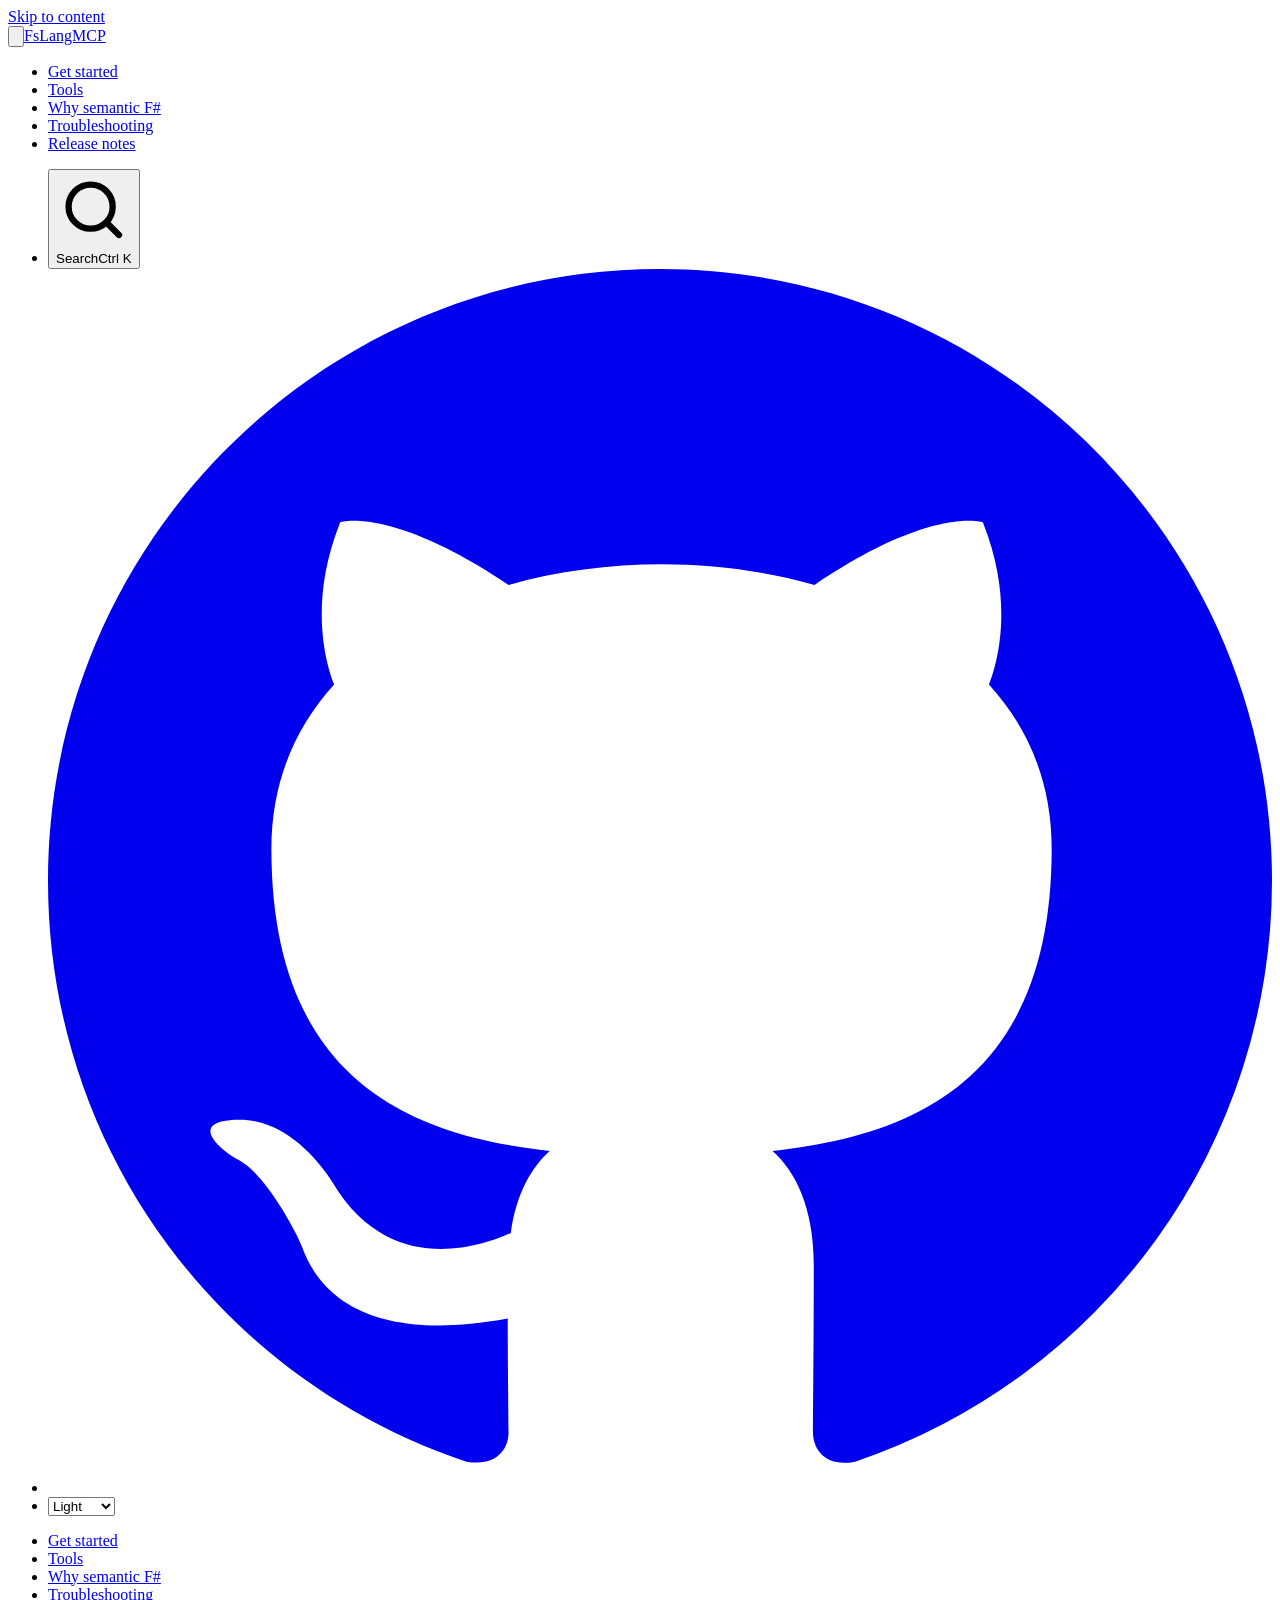
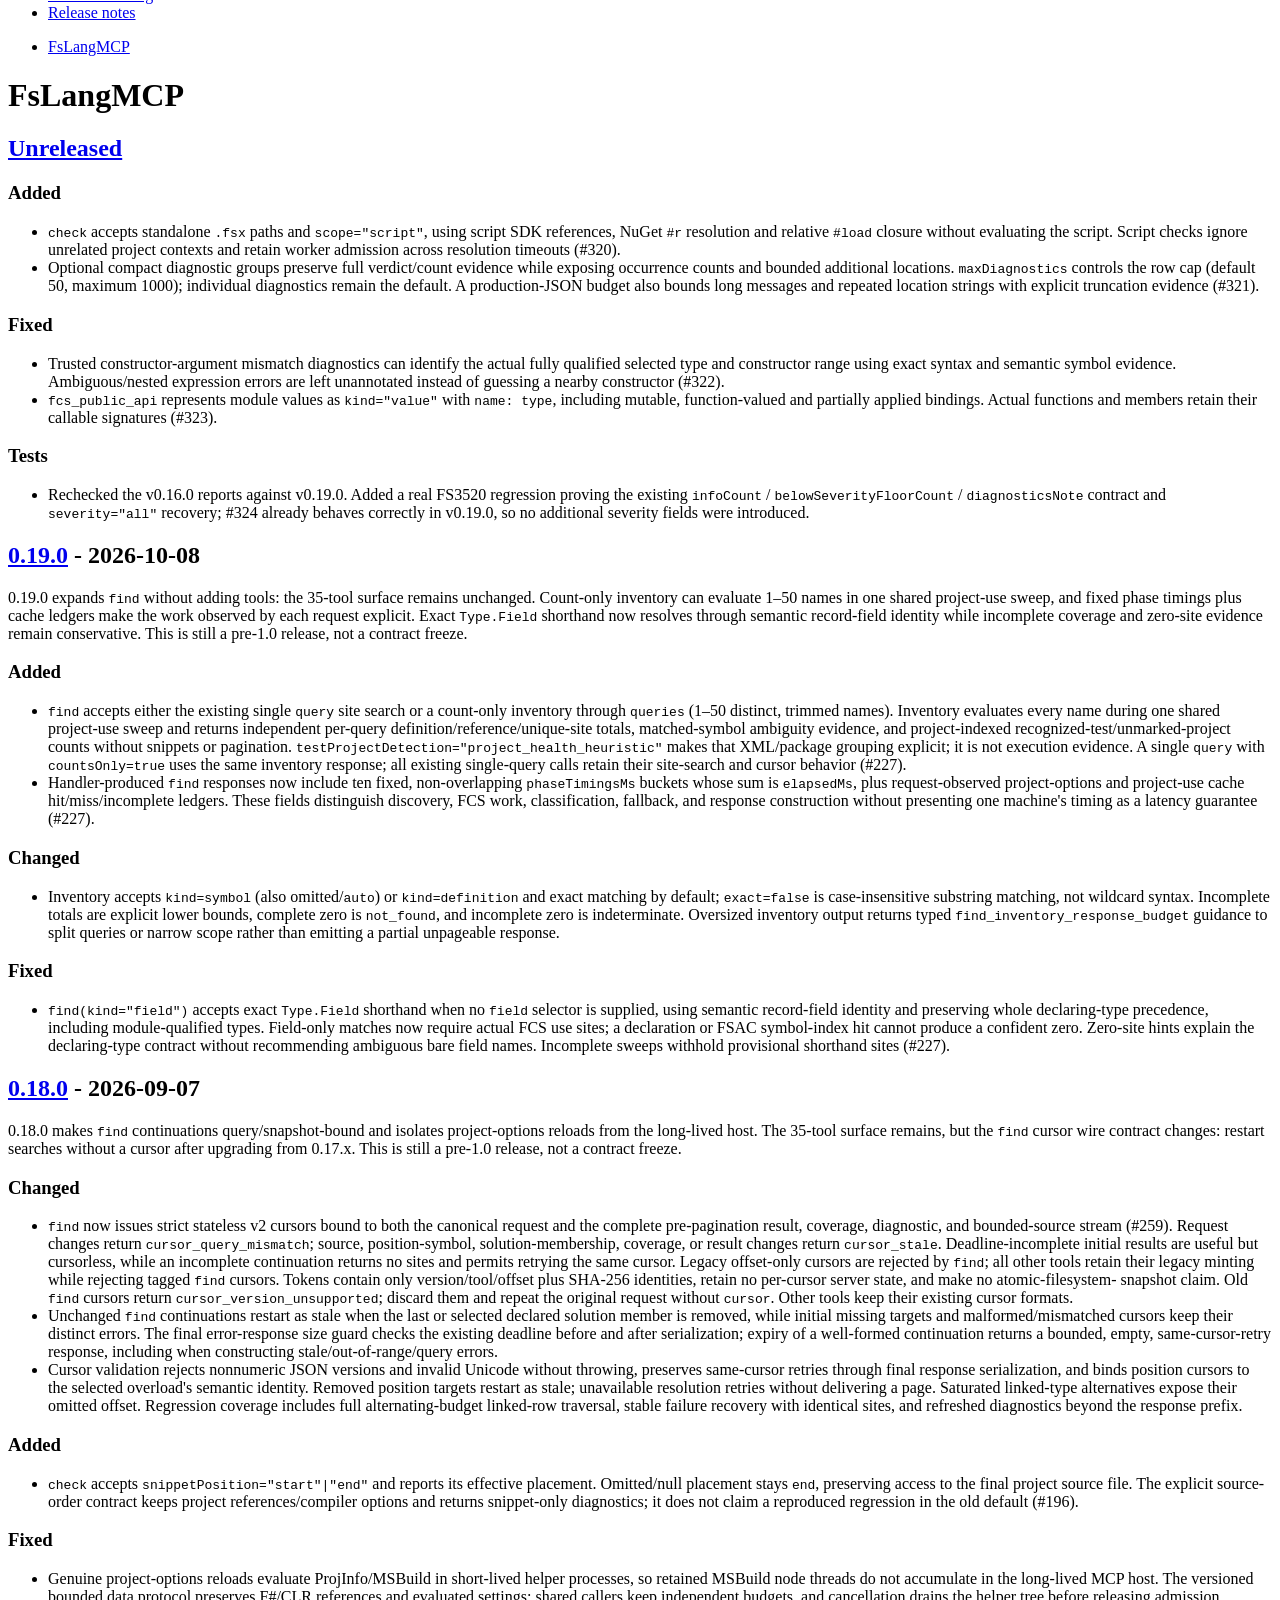
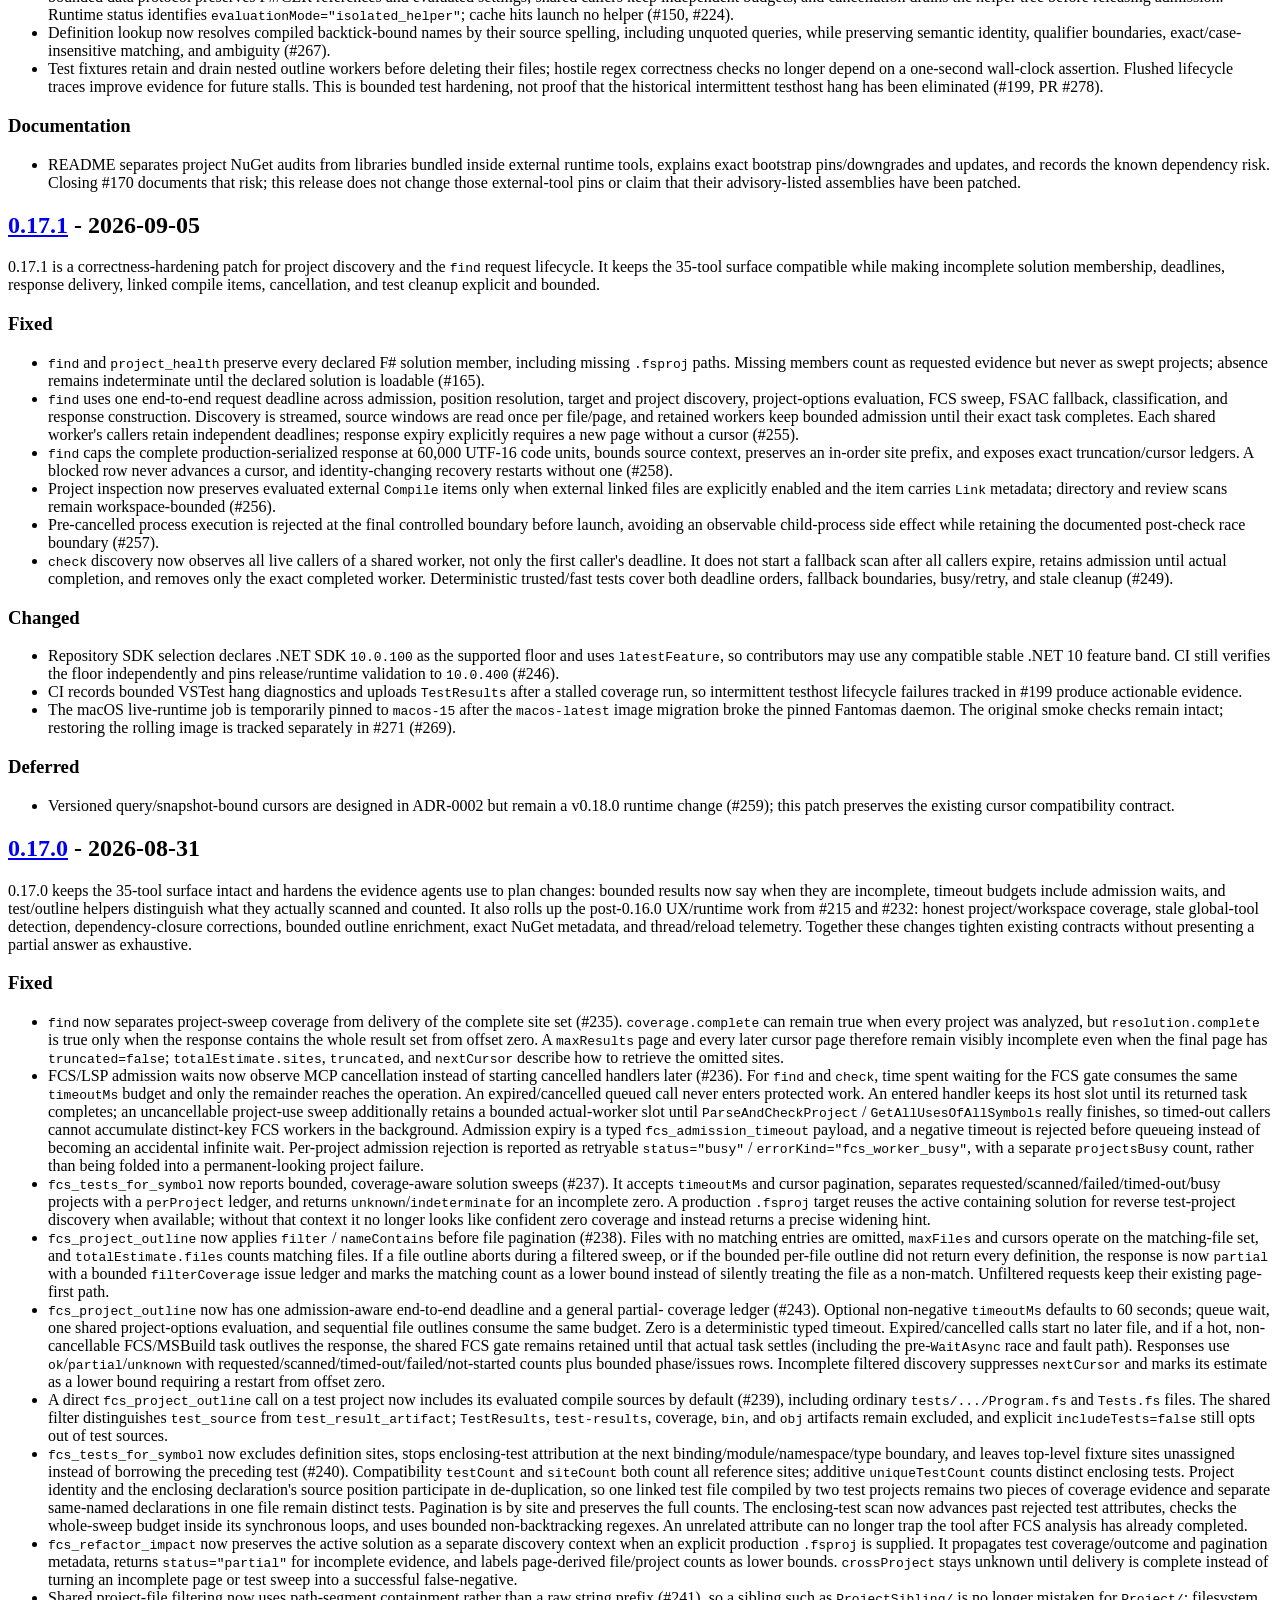
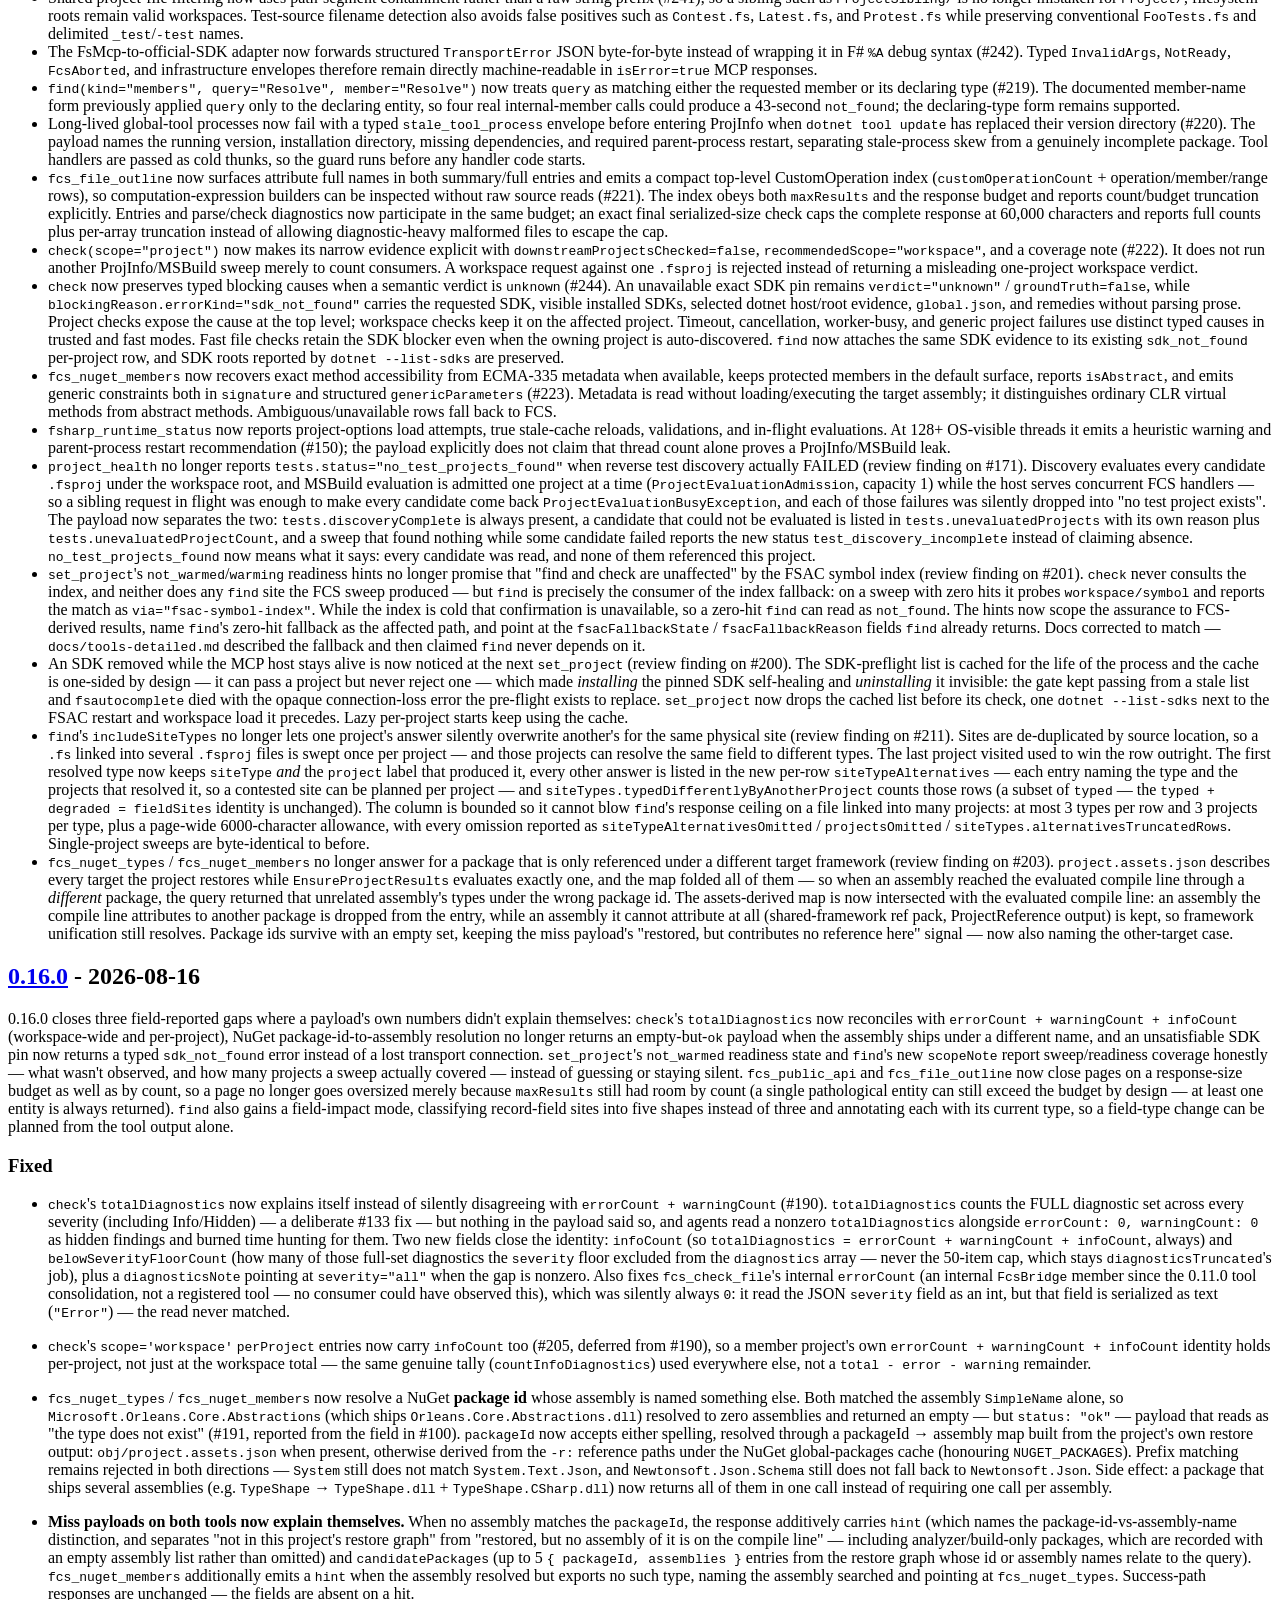
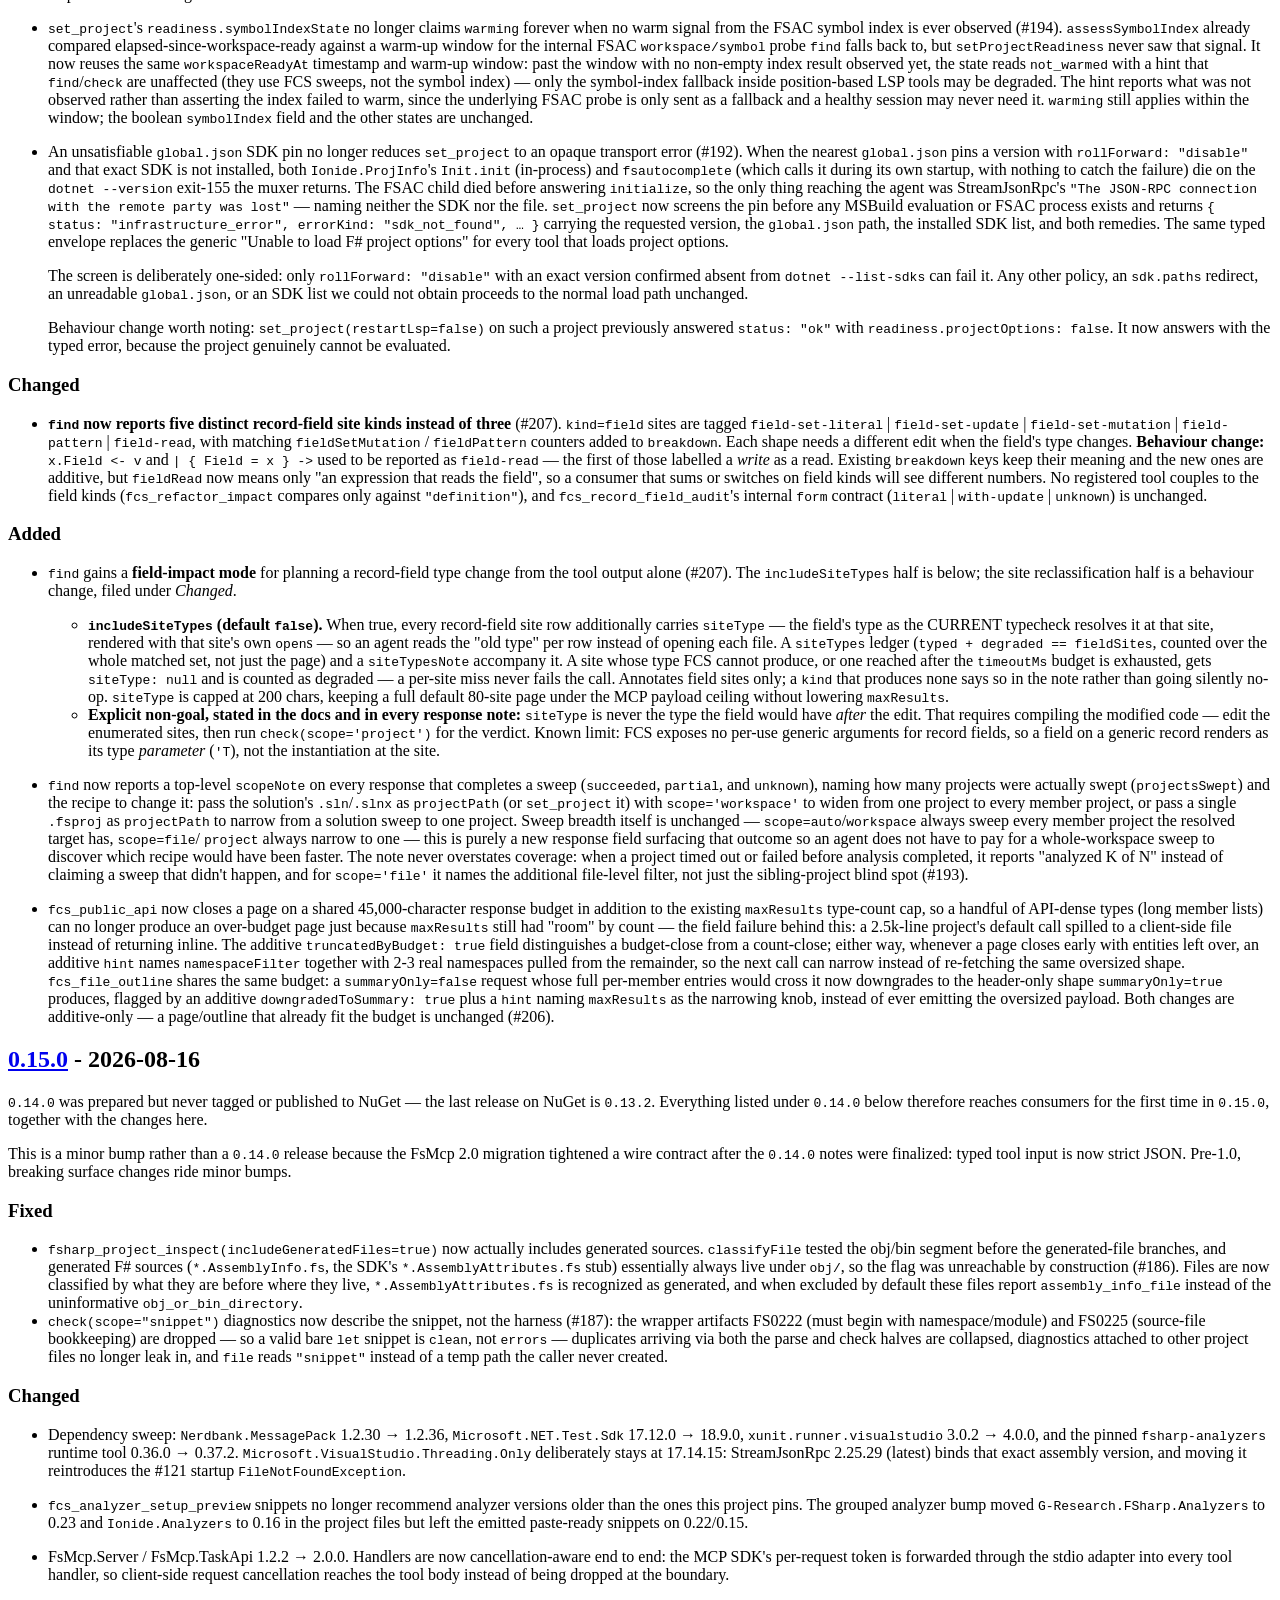
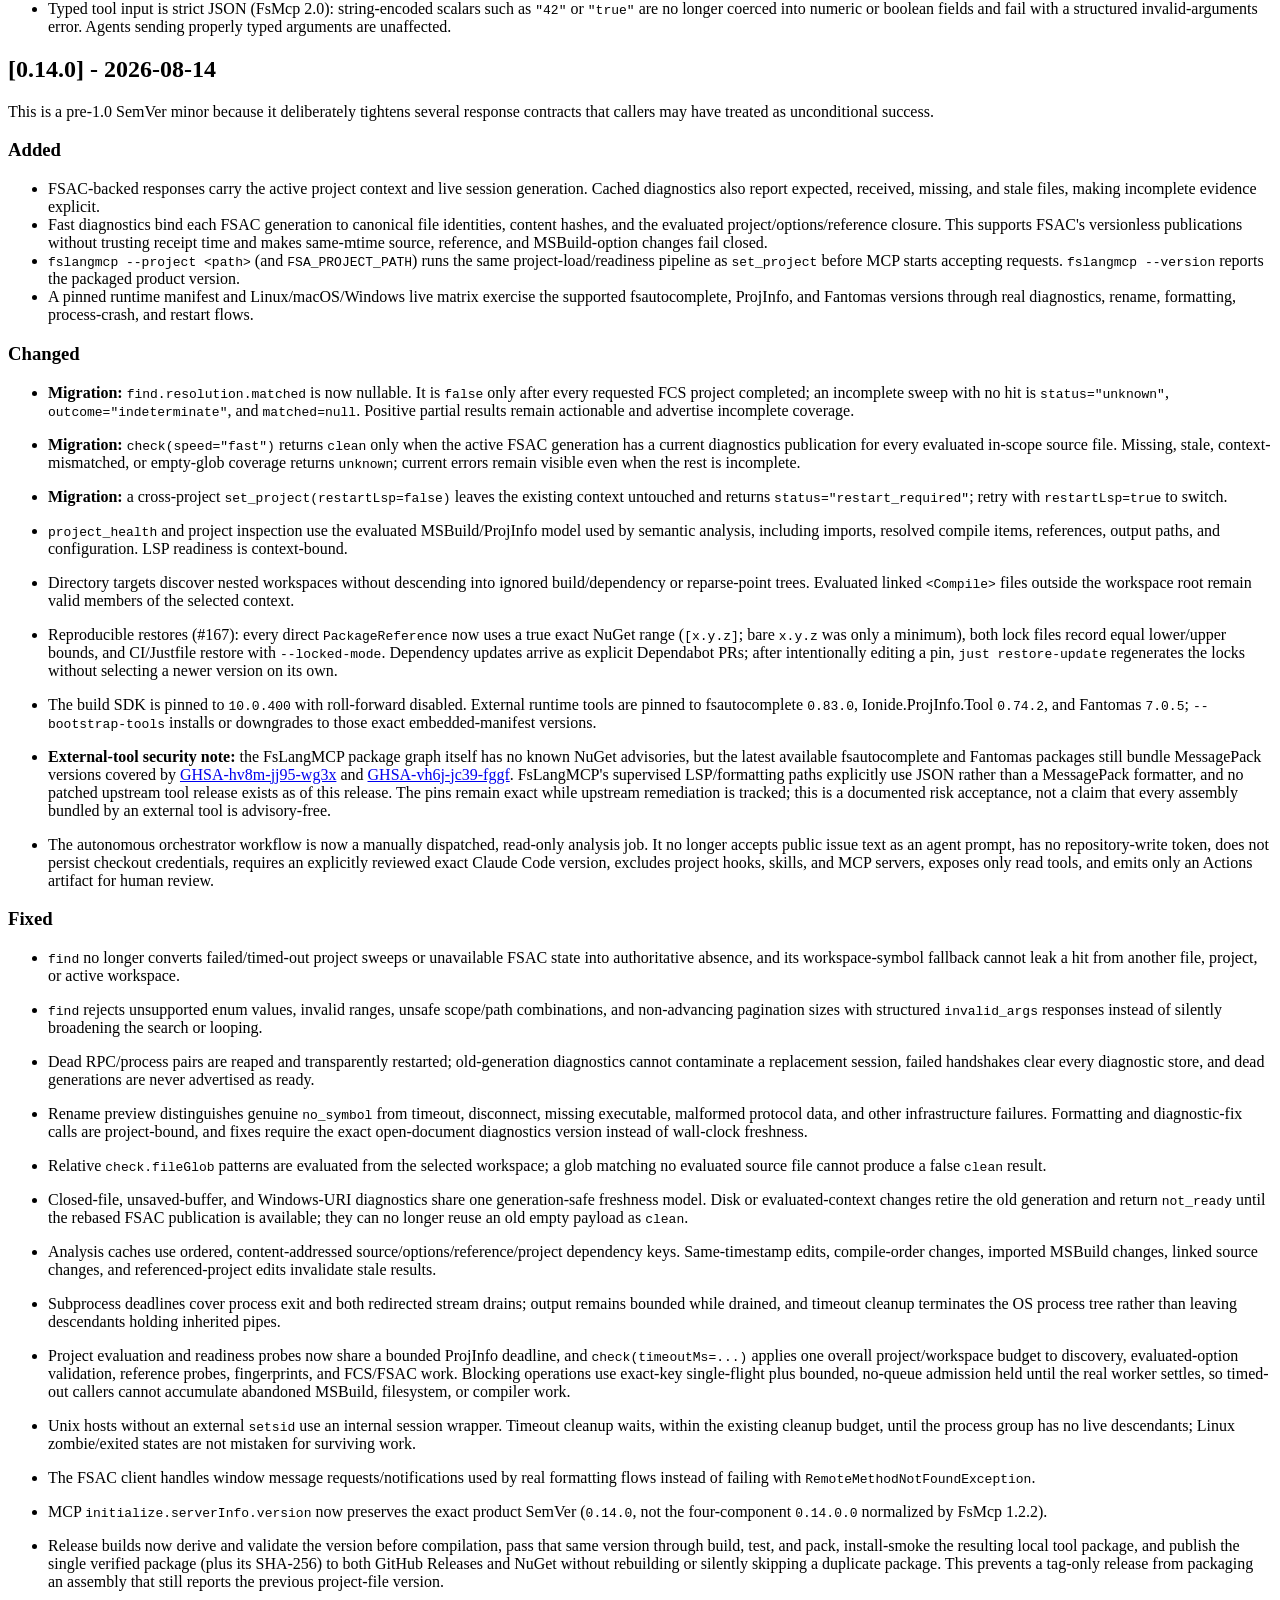
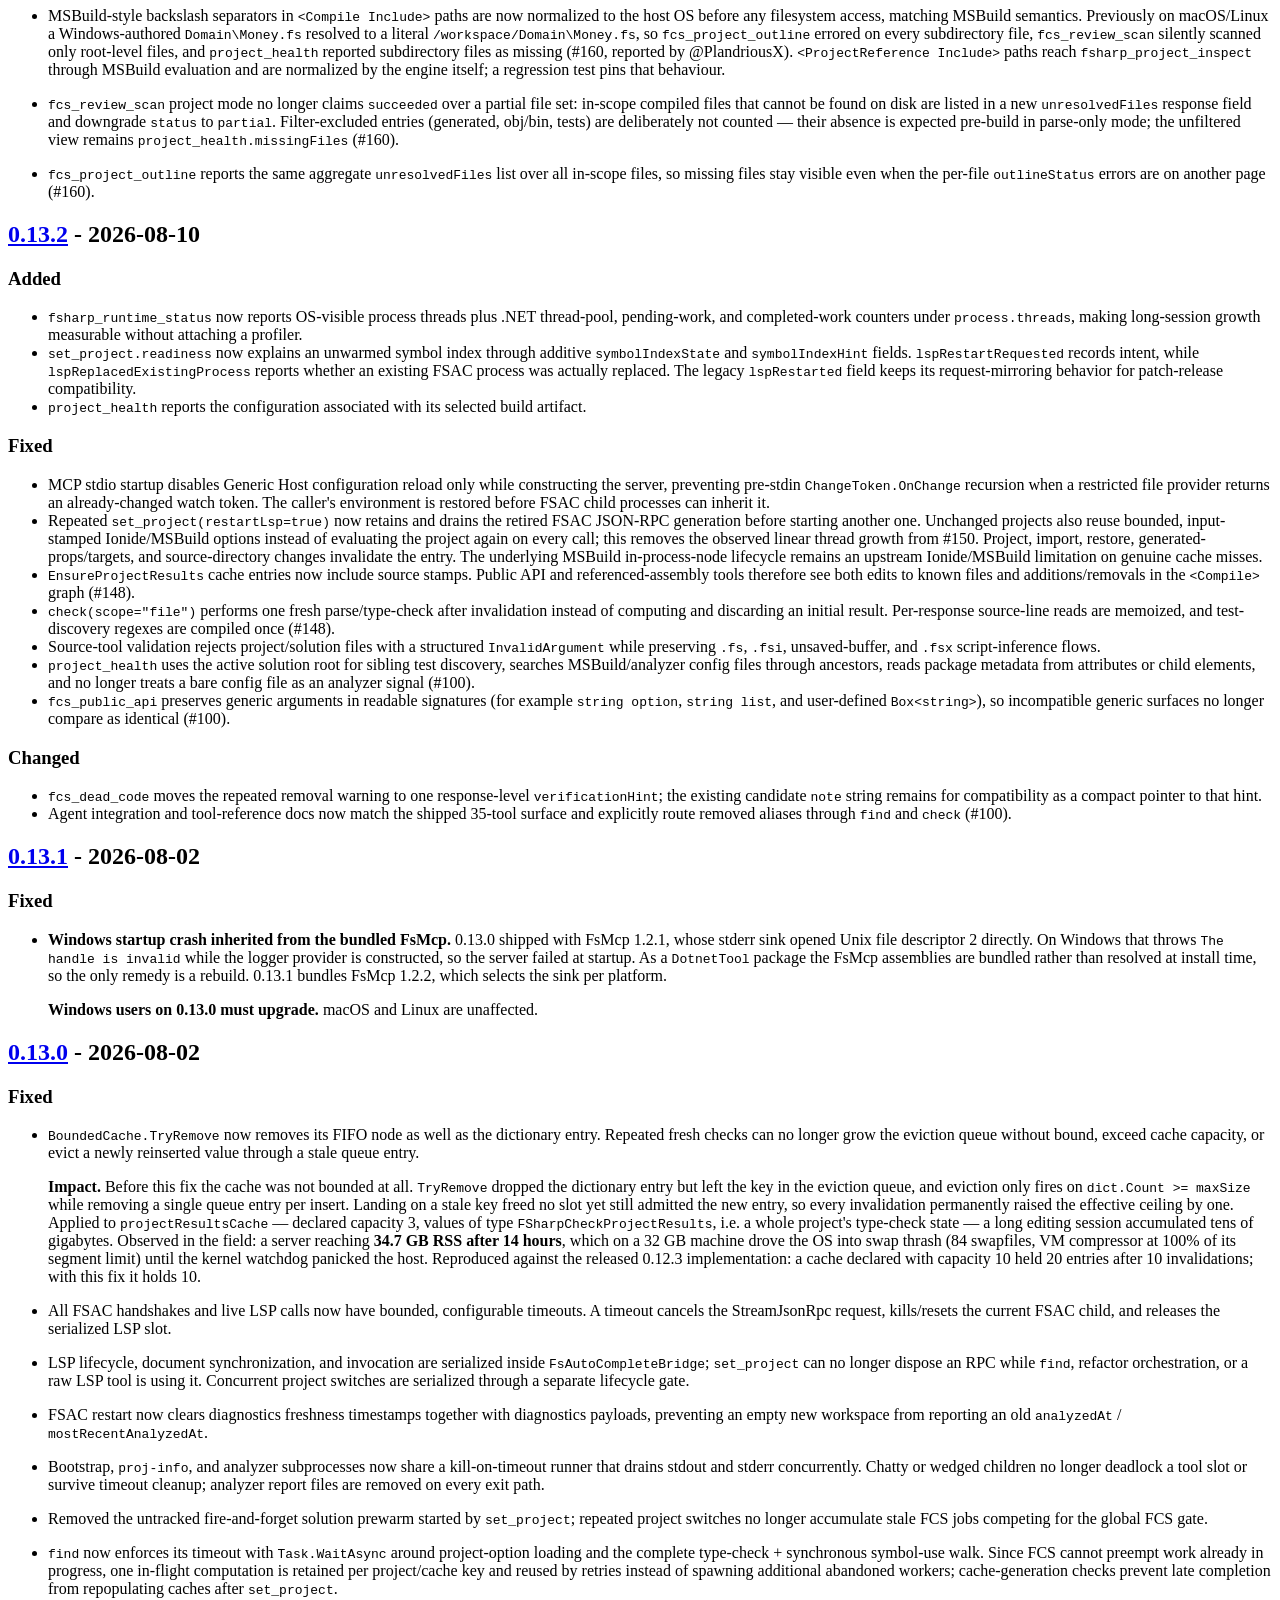
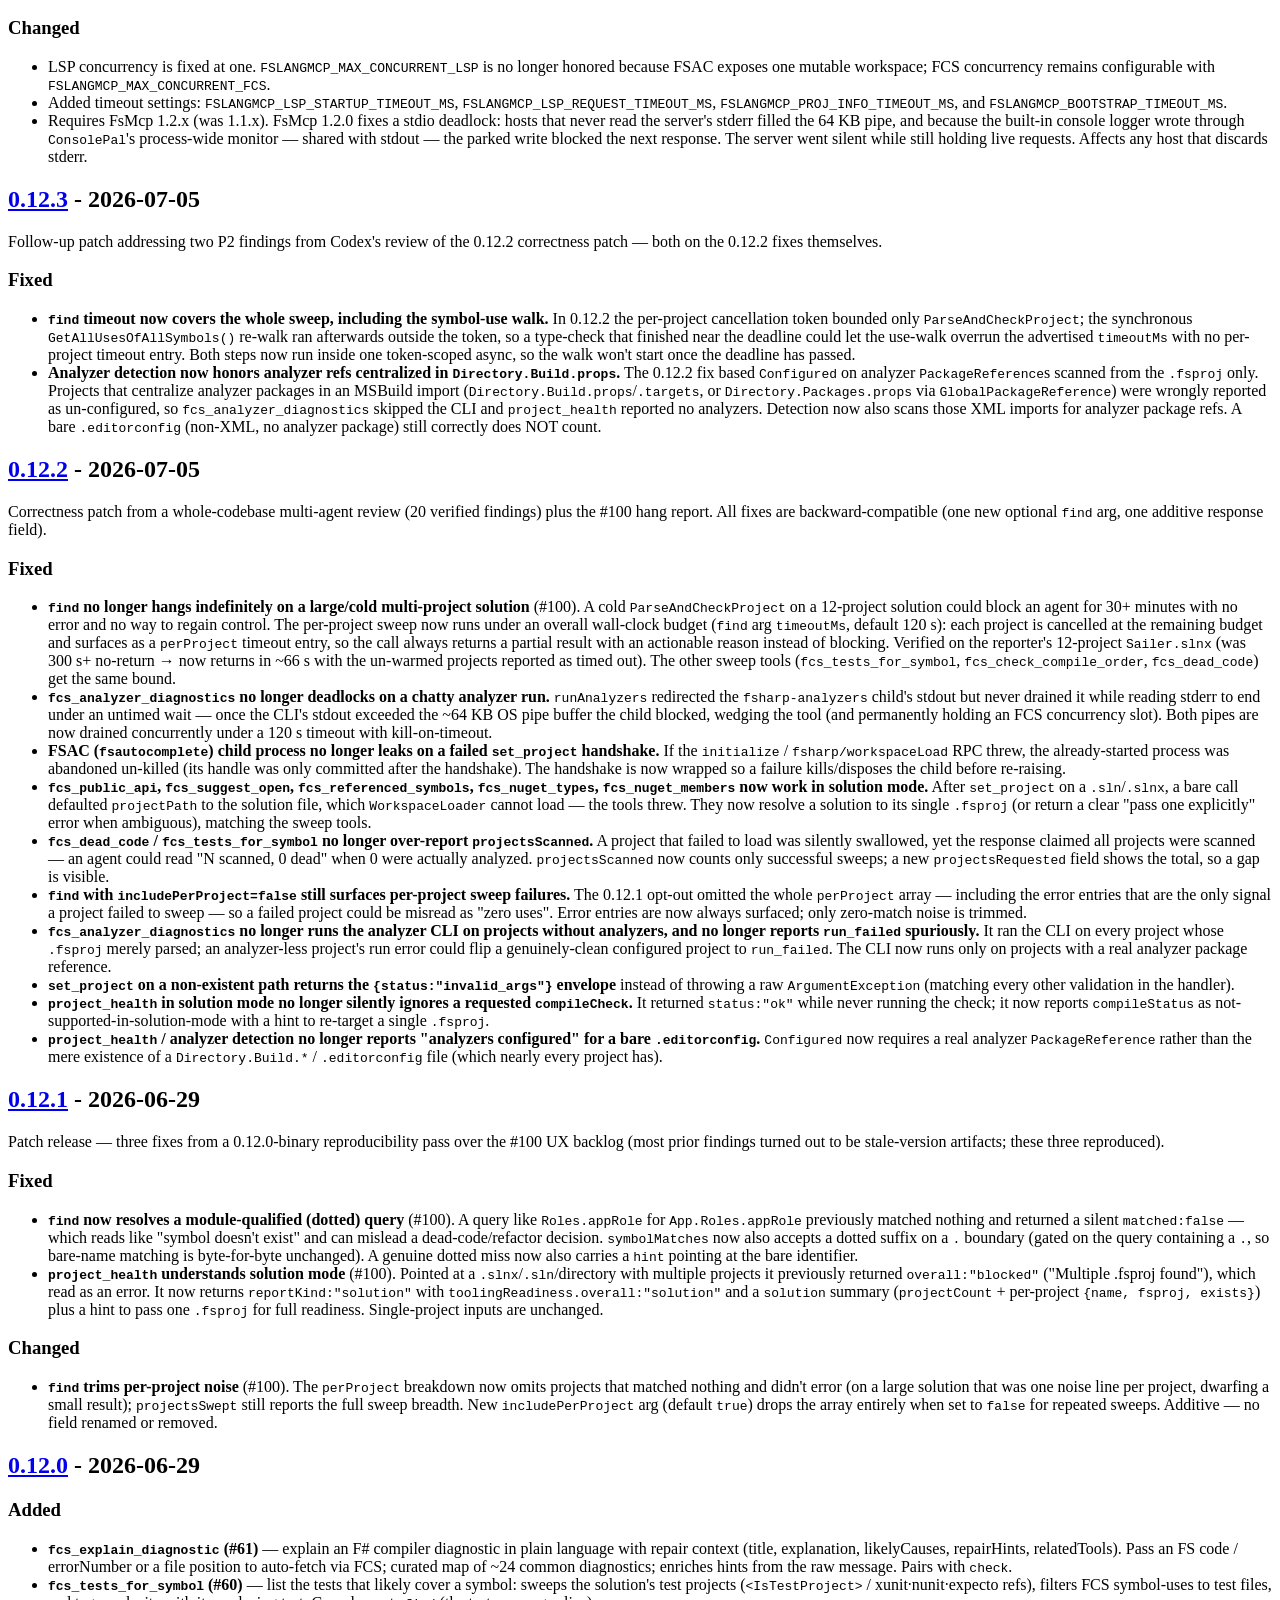
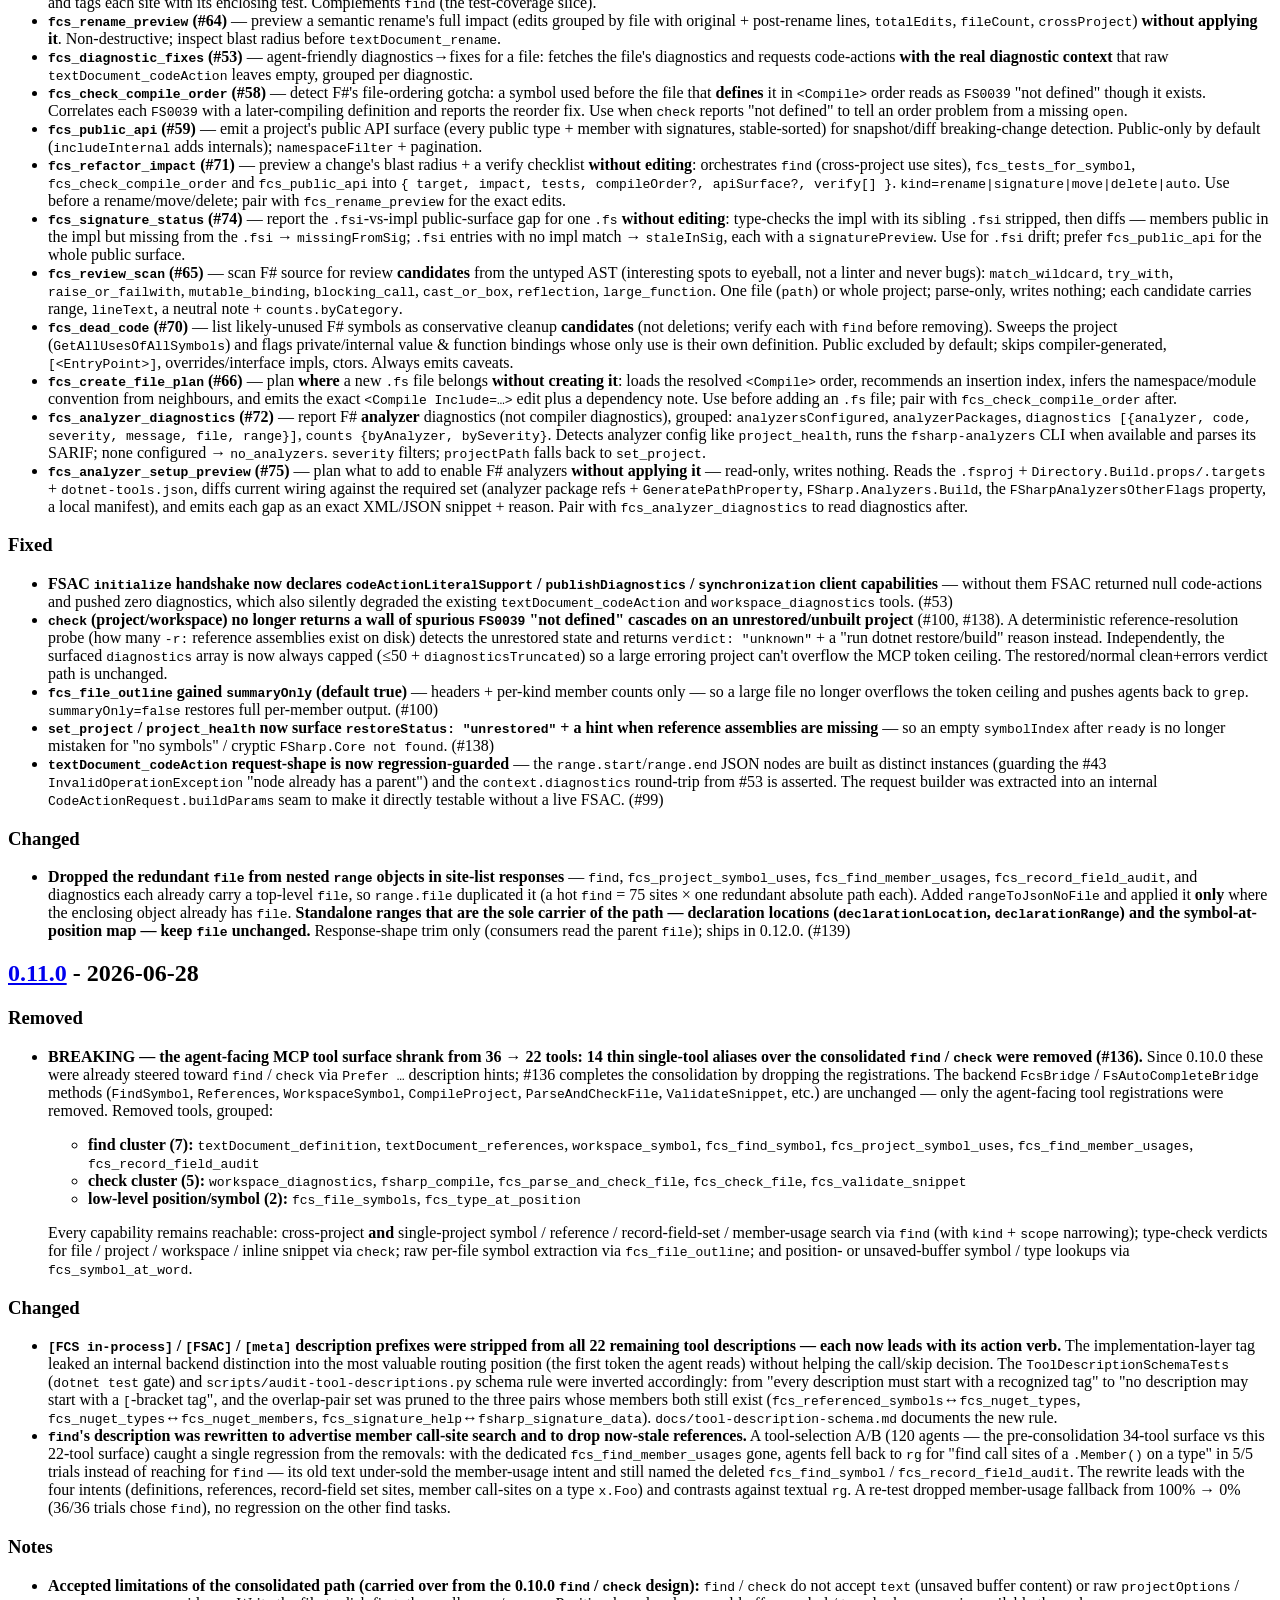
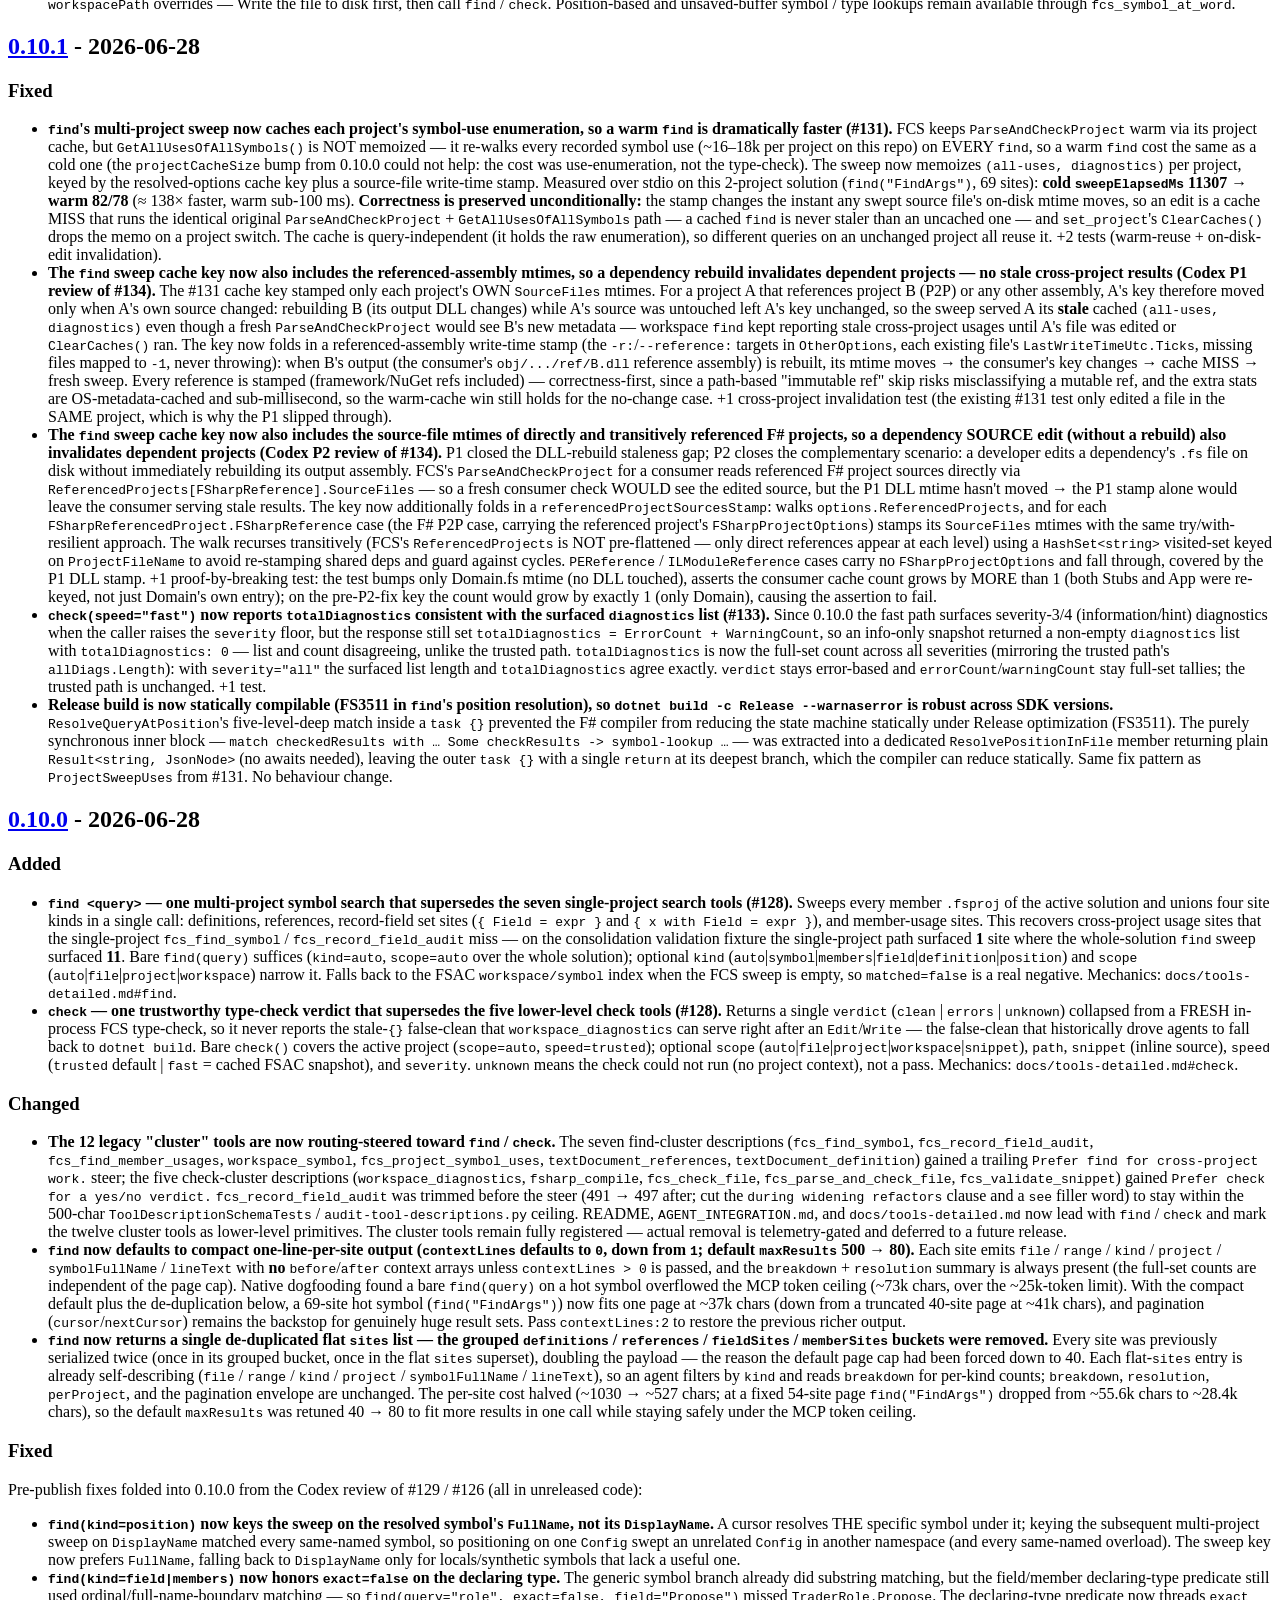
==== commit 4fe5a729: "deploy: 1fdb277d1b90baf557a19d0754dada62579d8cf3" ====
--- a/changelog/releases/index.html
+++ b/changelog/releases/index.html
@@ -1,2 +1,2 @@
-<!DOCTYPE html><html lang="en" dir="ltr"><head><meta charset="utf-8" /><meta name="viewport" content="width=device-width, initial-scale=1" /><title>FsLangMCP</title><meta name="description" content="Semantic F# tools for AI coding agents, powered by the compiler rather than text search." /><link rel="canonical" href="https://neftedollar.com/FsLangMCP/changelog/releases/" /><meta property="og:url" content="https://neftedollar.com/FsLangMCP/changelog/releases/" /><meta property="og:site_name" content="FsLangMCP" /><meta property="og:locale" content="en" /><meta name="twitter:card" content="summary_large_image" /><meta property="og:description" content="Semantic F# tools for AI coding agents, powered by the compiler rather than text search." /><meta property="og:title" content="FsLangMCP" /><meta property="og:type" content="article" /><link rel="icon" href="/FsLangMCP/favicon.svg" /><link rel="stylesheet" href="/FsLangMCP/assets/css/nacara.c8219f6d.css" /><script>(()=>{var o="nacara-theme",s=matchMedia("(prefers-color-scheme: dark)"),a=()=>{try{return localStorage.getItem(o)||"system"}catch{return"system"}},c=e=>{let t=document.documentElement;t.dataset.themeSetting=e,t.dataset.theme=e==="system"?s.matches?"dark":"light":e};c(a());})();
-</script><link rel="stylesheet" href="/FsLangMCP/assets/changelog.css" /><link rel="stylesheet" href="/FsLangMCP/assets/search.css" /><link rel="stylesheet" href="/FsLangMCP/assets/site.b5c8e441.css" /><link rel="alternate" type="text/plain" href="/FsLangMCP/llms.txt" title="LLMs.txt" /><meta property="og:image" content="https://neftedollar.com/FsLangMCP/og.png" /><meta property="og:image:width" content="1280" /><meta property="og:image:height" content="640" /><meta property="og:image:alt" content="FsLangMCP — Stop grepping F#. Give your AI agent the compiler." /><meta name="twitter:image" content="https://neftedollar.com/FsLangMCP/og.png" /><meta name="twitter:image:alt" content="FsLangMCP — semantic F# for AI coding agents" /></head><body data-section="changelog"><a class="nacara-skip-link" href="#nacara-content">Skip to content</a><header class="nacara-navbar" role="banner"><button class="nacara-icon-button" type="button" data-nacara-menu-toggle aria-label="Open the menu"><span><svg xmlns="http://www.w3.org/2000/svg" viewBox="0 0 24 24" fill="none" stroke="currentColor" stroke-width="2" stroke-linecap="round" stroke-linejoin="round" aria-hidden="true"><path d="M4 6h16M4 12h16M4 18h16" /></svg></span></button><a class="nacara-navbar__brand" href="/FsLangMCP/">FsLangMCP</a><ul class="nacara-navbar__items" role="navigation" aria-label="Main"><li><a class="nacara-navbar__link" href="/FsLangMCP/guide/getting-started/" data-active="false">Get started</a></li><li><a class="nacara-navbar__link" href="/FsLangMCP/tools/reference/" data-active="false">Tools</a></li><li><a class="nacara-navbar__link" href="/FsLangMCP/concepts/why-semantic-fsharp/" data-active="false">Why semantic F#</a></li><li><a class="nacara-navbar__link" href="/FsLangMCP/guide/troubleshooting/">Troubleshooting</a></li><li><a class="nacara-navbar__link" href="/FsLangMCP/changelog/releases/">Release notes</a></li></ul><ul class="nacara-navbar__items nacara-navbar__items--end"><li><button class="nacara-search__trigger" type="button" data-nacara-search data-bundle="/FsLangMCP/pagefind/" aria-label="Search"><svg xmlns="http://www.w3.org/2000/svg" viewBox="0 0 24 24" fill="none" stroke="currentColor" stroke-width="2" stroke-linecap="round" aria-hidden="true"><circle cx="11" cy="11" r="7" /><path d="m20 20-3.5-3.5" /></svg><span>Search</span><span class="nacara-search__kbd" data-nacara-search-shortcut>Ctrl K</span></button></li><li><a class="nacara-icon-button" href="https://github.com/Neftedollar/FsLangMCP" aria-label="GitHub" title="GitHub"><span><svg xmlns="http://www.w3.org/2000/svg" viewBox="0 0 16 16" fill="currentColor" aria-hidden="true"><path d="M8 0C3.58 0 0 3.58 0 8c0 3.54 2.29 6.53 5.47 7.59.4.07.55-.17.55-.38 0-.19-.01-.82-.01-1.49-2.01.37-2.53-.49-2.69-.94-.09-.23-.48-.94-.82-1.13-.28-.15-.68-.52-.01-.53.63-.01 1.08.58 1.23.82.72 1.21 1.87.87 2.33.66.07-.52.28-.87.51-1.07-1.78-.2-3.64-.89-3.64-3.95 0-.87.31-1.59.82-2.15-.08-.2-.36-1.02.08-2.12 0 0 .67-.21 2.2.82.64-.18 1.32-.27 2-.27s1.36.09 2 .27c1.53-1.04 2.2-.82 2.2-.82.44 1.1.16 1.92.08 2.12.51.56.82 1.27.82 2.15 0 3.07-1.87 3.75-3.65 3.95.29.25.54.73.54 1.48 0 1.07-.01 1.93-.01 2.2 0 .21.15.46.55.38A8.01 8.01 0 0 0 16 8c0-4.42-3.58-8-8-8Z" /></svg></span></a></li><li><select class="nacara-theme-select" data-nacara-theme aria-label="Colour scheme"><option value="light">Light</option><option value="dark">Dark</option><option value="system">System</option></select></li></ul></header><div class="nacara-layout"><nav class="nacara-sidebar" aria-label="Section"><ul class="nacara-sidebar__sections"><li><a class="nacara-sidebar__link" href="/FsLangMCP/guide/getting-started/">Get started</a></li><li><a class="nacara-sidebar__link" href="/FsLangMCP/tools/reference/">Tools</a></li><li><a class="nacara-sidebar__link" href="/FsLangMCP/concepts/why-semantic-fsharp/">Why semantic F#</a></li><li><a class="nacara-sidebar__link" href="/FsLangMCP/guide/troubleshooting/">Troubleshooting</a></li><li><a class="nacara-sidebar__link" href="/FsLangMCP/changelog/releases/">Release notes</a></li></ul><ul class="nacara-sidebar__list"><li><a class="nacara-sidebar__link" href="/FsLangMCP/changelog/releases/" aria-current="page"><span>FsLangMCP</span></a></li></ul></nav><main id="nacara-content" tabindex="-1" class="nacara-content" data-nacara-generated-by="changelog"><h1>FsLangMCP</h1><div><h2 id="vunreleased"><a href="https://github.com/Neftedollar/FsLangMCP/compare/v0.19.0...HEAD">Unreleased</a><a class="nacara-heading-anchor" href="#vunreleased" aria-label="Link to this section" data-pagefind-ignore></a></h2><h2 id="v0-19-0"><a href="https://github.com/Neftedollar/FsLangMCP/compare/v0.18.0...v0.19.0">0.19.0</a> - 2026-10-08<a class="nacara-heading-anchor" href="#v0-19-0" aria-label="Link to this section" data-pagefind-ignore></a></h2><p>0.19.0 expands <code>find</code> without adding tools: the 35-tool surface remains unchanged. Count-only inventory can evaluate 1–50 names in one shared project-use sweep, and fixed phase timings plus cache ledgers make the work observed by each request explicit. Exact <code>Type.Field</code> shorthand now resolves through semantic record-field identity while incomplete coverage and zero-site evidence remain conservative. This is still a pre-1.0 release, not a contract freeze.</p><h3 id="added">Added<a class="nacara-heading-anchor" href="#added" aria-label="Link to this section" data-pagefind-ignore></a></h3><ul><li><code>find</code> accepts either the existing single <code>query</code> site search or a count-only inventory through <code>queries</code> (1–50 distinct, trimmed names). Inventory evaluates every name during one shared project-use sweep and returns independent per-query definition/reference/unique-site totals, matched-symbol ambiguity evidence, and project-indexed recognized-test/unmarked-project counts without snippets or pagination. <code>testProjectDetection="project_health_heuristic"</code> makes that XML/package grouping explicit; it is not execution evidence. A single <code>query</code> with <code>countsOnly=true</code> uses the same inventory response; all existing single-query calls retain their site-search and cursor behavior (#227).</li><li>Handler-produced <code>find</code> responses now include ten fixed, non-overlapping <code>phaseTimingsMs</code> buckets whose sum is <code>elapsedMs</code>, plus request-observed project-options and project-use cache hit/miss/incomplete ledgers. These fields distinguish discovery, FCS work, classification, fallback, and response construction without presenting one machine's timing as a latency guarantee (#227).</li></ul><h3 id="changed">Changed<a class="nacara-heading-anchor" href="#changed" aria-label="Link to this section" data-pagefind-ignore></a></h3><ul><li>Inventory accepts <code>kind=symbol</code> (also omitted/<code>auto</code>) or <code>kind=definition</code> and exact matching by default; <code>exact=false</code> is case-insensitive substring matching, not wildcard syntax. Incomplete totals are explicit lower bounds, complete zero is <code>not_found</code>, and incomplete zero is indeterminate. Oversized inventory output returns typed <code>find_inventory_response_budget</code> guidance to split queries or narrow scope rather than emitting a partial unpageable response.</li></ul><h3 id="fixed">Fixed<a class="nacara-heading-anchor" href="#fixed" aria-label="Link to this section" data-pagefind-ignore></a></h3><ul><li><code>find(kind="field")</code> accepts exact <code>Type.Field</code> shorthand when no <code>field</code> selector is supplied, using semantic record-field identity and preserving whole declaring-type precedence, including module-qualified types. Field-only matches now require actual FCS use sites; a declaration or FSAC symbol-index hit cannot produce a confident zero. Zero-site hints explain the declaring-type contract without recommending ambiguous bare field names. Incomplete sweeps withhold provisional shorthand sites (#227).</li></ul><h2 id="v0-18-0"><a href="https://github.com/Neftedollar/FsLangMCP/compare/v0.17.1...v0.18.0">0.18.0</a> - 2026-09-07<a class="nacara-heading-anchor" href="#v0-18-0" aria-label="Link to this section" data-pagefind-ignore></a></h2><p>0.18.0 makes <code>find</code> continuations query/snapshot-bound and isolates project-options reloads from the long-lived host. The 35-tool surface remains, but the <code>find</code> cursor wire contract changes: restart searches without a cursor after upgrading from 0.17.x. This is still a pre-1.0 release, not a contract freeze.</p><h3 id="changed-1">Changed<a class="nacara-heading-anchor" href="#changed-1" aria-label="Link to this section" data-pagefind-ignore></a></h3><ul><li><code>find</code> now issues strict stateless v2 cursors bound to both the canonical request and the complete pre-pagination result, coverage, diagnostic, and bounded-source stream (#259). Request changes return <code>cursor_query_mismatch</code>; source, position-symbol, solution-membership, coverage, or result changes return <code>cursor_stale</code>. Deadline-incomplete initial results are useful but cursorless, while an incomplete continuation returns no sites and permits retrying the same cursor. Legacy offset-only cursors are rejected by <code>find</code>; all other tools retain their legacy minting while rejecting tagged <code>find</code> cursors. Tokens contain only version/tool/offset plus SHA-256 identities, retain no per-cursor server state, and make no atomic-filesystem- snapshot claim. Old <code>find</code> cursors return <code>cursor_version_unsupported</code>; discard them and repeat the original request without <code>cursor</code>. Other tools keep their existing cursor formats.</li><li>Unchanged <code>find</code> continuations restart as stale when the last or selected declared solution member is removed, while initial missing targets and malformed/mismatched cursors keep their distinct errors. The final error-response size guard checks the existing deadline before and after serialization; expiry of a well-formed continuation returns a bounded, empty, same-cursor-retry response, including when constructing stale/out-of-range/query errors.</li><li>Cursor validation rejects nonnumeric JSON versions and invalid Unicode without throwing, preserves same-cursor retries through final response serialization, and binds position cursors to the selected overload's semantic identity. Removed position targets restart as stale; unavailable resolution retries without delivering a page. Saturated linked-type alternatives expose their omitted offset. Regression coverage includes full alternating-budget linked-row traversal, stable failure recovery with identical sites, and refreshed diagnostics beyond the response prefix.</li></ul><h3 id="added-1">Added<a class="nacara-heading-anchor" href="#added-1" aria-label="Link to this section" data-pagefind-ignore></a></h3><ul><li><code>check</code> accepts <code>snippetPosition="start"|"end"</code> and reports its effective placement. Omitted/null placement stays <code>end</code>, preserving access to the final project source file. The explicit source-order contract keeps project references/compiler options and returns snippet-only diagnostics; it does not claim a reproduced regression in the old default (#196).</li></ul><h3 id="fixed-1">Fixed<a class="nacara-heading-anchor" href="#fixed-1" aria-label="Link to this section" data-pagefind-ignore></a></h3><ul><li>Genuine project-options reloads evaluate ProjInfo/MSBuild in short-lived helper processes, so retained MSBuild node threads do not accumulate in the long-lived MCP host. The versioned bounded data protocol preserves F#/CLR references and evaluated settings; shared callers keep independent budgets, and cancellation drains the helper tree before releasing admission. Runtime status identifies <code>evaluationMode="isolated_helper"</code>; cache hits launch no helper (#150, #224).</li><li>Definition lookup now resolves compiled backtick-bound names by their source spelling, including unquoted queries, while preserving semantic identity, qualifier boundaries, exact/case-insensitive matching, and ambiguity (#267).</li><li>Test fixtures retain and drain nested outline workers before deleting their files; hostile regex correctness checks no longer depend on a one-second wall-clock assertion. Flushed lifecycle traces improve evidence for future stalls. This is bounded test hardening, not proof that the historical intermittent testhost hang has been eliminated (#199, PR #278).</li></ul><h3 id="documentation">Documentation<a class="nacara-heading-anchor" href="#documentation" aria-label="Link to this section" data-pagefind-ignore></a></h3><ul><li>README separates project NuGet audits from libraries bundled inside external runtime tools, explains exact bootstrap pins/downgrades and updates, and records the known dependency risk. Closing #170 documents that risk; this release does not change those external-tool pins or claim that their advisory-listed assemblies have been patched.</li></ul><h2 id="v0-17-1"><a href="https://github.com/Neftedollar/FsLangMCP/compare/v0.17.0...v0.17.1">0.17.1</a> - 2026-09-05<a class="nacara-heading-anchor" href="#v0-17-1" aria-label="Link to this section" data-pagefind-ignore></a></h2><p>0.17.1 is a correctness-hardening patch for project discovery and the <code>find</code> request lifecycle. It keeps the 35-tool surface compatible while making incomplete solution membership, deadlines, response delivery, linked compile items, cancellation, and test cleanup explicit and bounded.</p><h3 id="fixed-2">Fixed<a class="nacara-heading-anchor" href="#fixed-2" aria-label="Link to this section" data-pagefind-ignore></a></h3><ul><li><code>find</code> and <code>project_health</code> preserve every declared F# solution member, including missing <code>.fsproj</code> paths. Missing members count as requested evidence but never as swept projects; absence remains indeterminate until the declared solution is loadable (#165).</li><li><code>find</code> uses one end-to-end request deadline across admission, position resolution, target and project discovery, project-options evaluation, FCS sweep, FSAC fallback, classification, and response construction. Discovery is streamed, source windows are read once per file/page, and retained workers keep bounded admission until their exact task completes. Each shared worker's callers retain independent deadlines; response expiry explicitly requires a new page without a cursor (#255).</li><li><code>find</code> caps the complete production-serialized response at 60,000 UTF-16 code units, bounds source context, preserves an in-order site prefix, and exposes exact truncation/cursor ledgers. A blocked row never advances a cursor, and identity-changing recovery restarts without one (#258).</li><li>Project inspection now preserves evaluated external <code>Compile</code> items only when external linked files are explicitly enabled and the item carries <code>Link</code> metadata; directory and review scans remain workspace-bounded (#256).</li><li>Pre-cancelled process execution is rejected at the final controlled boundary before launch, avoiding an observable child-process side effect while retaining the documented post-check race boundary (#257).</li><li><code>check</code> discovery now observes all live callers of a shared worker, not only the first caller's deadline. It does not start a fallback scan after all callers expire, retains admission until actual completion, and removes only the exact completed worker. Deterministic trusted/fast tests cover both deadline orders, fallback boundaries, busy/retry, and stale cleanup (#249).</li></ul><h3 id="changed-2">Changed<a class="nacara-heading-anchor" href="#changed-2" aria-label="Link to this section" data-pagefind-ignore></a></h3><ul><li>Repository SDK selection declares .NET SDK <code>10.0.100</code> as the supported floor and uses <code>latestFeature</code>, so contributors may use any compatible stable .NET 10 feature band. CI still verifies the floor independently and pins release/runtime validation to <code>10.0.400</code> (#246).</li><li>CI records bounded VSTest hang diagnostics and uploads <code>TestResults</code> after a stalled coverage run, so intermittent testhost lifecycle failures tracked in #199 produce actionable evidence.</li><li>The macOS live-runtime job is temporarily pinned to <code>macos-15</code> after the <code>macos-latest</code> image migration broke the pinned Fantomas daemon. The original smoke checks remain intact; restoring the rolling image is tracked separately in #271 (#269).</li></ul><h3 id="deferred">Deferred<a class="nacara-heading-anchor" href="#deferred" aria-label="Link to this section" data-pagefind-ignore></a></h3><ul><li>Versioned query/snapshot-bound cursors are designed in ADR-0002 but remain a v0.18.0 runtime change (#259); this patch preserves the existing cursor compatibility contract.</li></ul><h2 id="v0-17-0"><a href="https://github.com/Neftedollar/FsLangMCP/compare/v0.16.0...v0.17.0">0.17.0</a> - 2026-08-31<a class="nacara-heading-anchor" href="#v0-17-0" aria-label="Link to this section" data-pagefind-ignore></a></h2><p>0.17.0 keeps the 35-tool surface intact and hardens the evidence agents use to plan changes: bounded results now say when they are incomplete, timeout budgets include admission waits, and test/outline helpers distinguish what they actually scanned and counted. It also rolls up the post-0.16.0 UX/runtime work from #215 and #232: honest project/workspace coverage, stale global-tool detection, dependency-closure corrections, bounded outline enrichment, exact NuGet metadata, and thread/reload telemetry. Together these changes tighten existing contracts without presenting a partial answer as exhaustive.</p><h3 id="fixed-3">Fixed<a class="nacara-heading-anchor" href="#fixed-3" aria-label="Link to this section" data-pagefind-ignore></a></h3><ul><li><code>find</code> now separates project-sweep coverage from delivery of the complete site set (#235). <code>coverage.complete</code> can remain true when every project was analyzed, but <code>resolution.complete</code> is true only when the response contains the whole result set from offset zero. A <code>maxResults</code> page and every later cursor page therefore remain visibly incomplete even when the final page has <code>truncated=false</code>; <code>totalEstimate.sites</code>, <code>truncated</code>, and <code>nextCursor</code> describe how to retrieve the omitted sites.</li><li>FCS/LSP admission waits now observe MCP cancellation instead of starting cancelled handlers later (#236). For <code>find</code> and <code>check</code>, time spent waiting for the FCS gate consumes the same <code>timeoutMs</code> budget and only the remainder reaches the operation. An expired/cancelled queued call never enters protected work. An entered handler keeps its host slot until its returned task completes; an uncancellable project-use sweep additionally retains a bounded actual-worker slot until <code>ParseAndCheckProject</code> / <code>GetAllUsesOfAllSymbols</code> really finishes, so timed-out callers cannot accumulate distinct-key FCS workers in the background. Admission expiry is a typed <code>fcs_admission_timeout</code> payload, and a negative timeout is rejected before queueing instead of becoming an accidental infinite wait. Per-project admission rejection is reported as retryable <code>status="busy"</code> / <code>errorKind="fcs_worker_busy"</code>, with a separate <code>projectsBusy</code> count, rather than being folded into a permanent-looking project failure.</li><li><code>fcs_tests_for_symbol</code> now reports bounded, coverage-aware solution sweeps (#237). It accepts <code>timeoutMs</code> and cursor pagination, separates requested/scanned/failed/timed-out/busy projects with a <code>perProject</code> ledger, and returns <code>unknown</code>/<code>indeterminate</code> for an incomplete zero. A production <code>.fsproj</code> target reuses the active containing solution for reverse test-project discovery when available; without that context it no longer looks like confident zero coverage and instead returns a precise widening hint.</li><li><code>fcs_project_outline</code> now applies <code>filter</code> / <code>nameContains</code> before file pagination (#238). Files with no matching entries are omitted, <code>maxFiles</code> and cursors operate on the matching-file set, and <code>totalEstimate.files</code> counts matching files. If a file outline aborts during a filtered sweep, or if the bounded per-file outline did not return every definition, the response is now <code>partial</code> with a bounded <code>filterCoverage</code> issue ledger and marks the matching count as a lower bound instead of silently treating the file as a non-match. Unfiltered requests keep their existing page-first path.</li><li><code>fcs_project_outline</code> now has one admission-aware end-to-end deadline and a general partial- coverage ledger (#243). Optional non-negative <code>timeoutMs</code> defaults to 60 seconds; queue wait, one shared project-options evaluation, and sequential file outlines consume the same budget. Zero is a deterministic typed timeout. Expired/cancelled calls start no later file, and if a hot, non-cancellable FCS/MSBuild task outlives the response, the shared FCS gate remains retained until that actual task settles (including the pre-<code>WaitAsync</code> race and fault path). Responses use <code>ok</code>/<code>partial</code>/<code>unknown</code> with requested/scanned/timed-out/failed/not-started counts plus bounded phase/issues rows. Incomplete filtered discovery suppresses <code>nextCursor</code> and marks its estimate as a lower bound requiring a restart from offset zero.</li><li>A direct <code>fcs_project_outline</code> call on a test project now includes its evaluated compile sources by default (#239), including ordinary <code>tests/.../Program.fs</code> and <code>Tests.fs</code> files. The shared filter distinguishes <code>test_source</code> from <code>test_result_artifact</code>; <code>TestResults</code>, <code>test-results</code>, coverage, <code>bin</code>, and <code>obj</code> artifacts remain excluded, and explicit <code>includeTests=false</code> still opts out of test sources.</li><li><code>fcs_tests_for_symbol</code> now excludes definition sites, stops enclosing-test attribution at the next binding/module/namespace/type boundary, and leaves top-level fixture sites unassigned instead of borrowing the preceding test (#240). Compatibility <code>testCount</code> and <code>siteCount</code> both count all reference sites; additive <code>uniqueTestCount</code> counts distinct enclosing tests. Project identity and the enclosing declaration's source position participate in de-duplication, so one linked test file compiled by two test projects remains two pieces of coverage evidence and separate same-named declarations in one file remain distinct tests. Pagination is by site and preserves the full counts. The enclosing-test scan now advances past rejected test attributes, checks the whole-sweep budget inside its synchronous loops, and uses bounded non-backtracking regexes. An unrelated attribute can no longer trap the tool after FCS analysis has already completed.</li><li><code>fcs_refactor_impact</code> now preserves the active solution as a separate discovery context when an explicit production <code>.fsproj</code> is supplied. It propagates test coverage/outcome and pagination metadata, returns <code>status="partial"</code> for incomplete evidence, and labels page-derived file/project counts as lower bounds. <code>crossProject</code> stays unknown until delivery is complete instead of turning an incomplete page or test sweep into a successful false-negative.</li><li>Shared project-file filtering now uses path-segment containment rather than a raw string prefix (#241), so a sibling such as <code>ProjectSibling/</code> is no longer mistaken for <code>Project/</code>; filesystem roots remain valid workspaces. Test-source filename detection also avoids false positives such as <code>Contest.fs</code>, <code>Latest.fs</code>, and <code>Protest.fs</code> while preserving conventional <code>FooTests.fs</code> and delimited <code>_test</code>/<code>-test</code> names.</li><li>The FsMcp-to-official-SDK adapter now forwards structured <code>TransportError</code> JSON byte-for-byte instead of wrapping it in F# <code>%A</code> debug syntax (#242). Typed <code>InvalidArgs</code>, <code>NotReady</code>, <code>FcsAborted</code>, and infrastructure envelopes therefore remain directly machine-readable in <code>isError=true</code> MCP responses.</li><li><code>find(kind="members", query="Resolve", member="Resolve")</code> now treats <code>query</code> as matching either the requested member or its declaring type (#219). The documented member-name form previously applied <code>query</code> only to the declaring entity, so four real internal-member calls could produce a 43-second <code>not_found</code>; the declaring-type form remains supported.</li><li>Long-lived global-tool processes now fail with a typed <code>stale_tool_process</code> envelope before entering ProjInfo when <code>dotnet tool update</code> has replaced their version directory (#220). The payload names the running version, installation directory, missing dependencies, and required parent-process restart, separating stale-process skew from a genuinely incomplete package. Tool handlers are passed as cold thunks, so the guard runs before any handler code starts.</li><li><code>fcs_file_outline</code> now surfaces attribute full names in both summary/full entries and emits a compact top-level CustomOperation index (<code>customOperationCount</code> + operation/member/range rows), so computation-expression builders can be inspected without raw source reads (#221). The index obeys both <code>maxResults</code> and the response budget and reports count/budget truncation explicitly. Entries and parse/check diagnostics now participate in the same budget; an exact final serialized-size check caps the complete response at 60,000 characters and reports full counts plus per-array truncation instead of allowing diagnostic-heavy malformed files to escape the cap.</li><li><code>check(scope="project")</code> now makes its narrow evidence explicit with <code>downstreamProjectsChecked=false</code>, <code>recommendedScope="workspace"</code>, and a coverage note (#222). It does not run another ProjInfo/MSBuild sweep merely to count consumers. A workspace request against one <code>.fsproj</code> is rejected instead of returning a misleading one-project workspace verdict.</li><li><code>check</code> now preserves typed blocking causes when a semantic verdict is <code>unknown</code> (#244). An unavailable exact SDK pin remains <code>verdict="unknown"</code> / <code>groundTruth=false</code>, while <code>blockingReason.errorKind="sdk_not_found"</code> carries the requested SDK, visible installed SDKs, selected dotnet host/root evidence, <code>global.json</code>, and remedies without parsing prose. Project checks expose the cause at the top level; workspace checks keep it on the affected project. Timeout, cancellation, worker-busy, and generic project failures use distinct typed causes in trusted and fast modes. Fast file checks retain the SDK blocker even when the owning project is auto-discovered. <code>find</code> now attaches the same SDK evidence to its existing <code>sdk_not_found</code> per-project row, and SDK roots reported by <code>dotnet --list-sdks</code> are preserved.</li><li><code>fcs_nuget_members</code> now recovers exact method accessibility from ECMA-335 metadata when available, keeps protected members in the default surface, reports <code>isAbstract</code>, and emits generic constraints both in <code>signature</code> and structured <code>genericParameters</code> (#223). Metadata is read without loading/executing the target assembly; it distinguishes ordinary CLR virtual methods from abstract methods. Ambiguous/unavailable rows fall back to FCS.</li><li><code>fsharp_runtime_status</code> now reports project-options load attempts, true stale-cache reloads, validations, and in-flight evaluations. At 128+ OS-visible threads it emits a heuristic warning and parent-process restart recommendation (#150); the payload explicitly does not claim that thread count alone proves a ProjInfo/MSBuild leak.</li><li><code>project_health</code> no longer reports <code>tests.status="no_test_projects_found"</code> when reverse test discovery actually FAILED (review finding on #171). Discovery evaluates every candidate <code>.fsproj</code> under the workspace root, and MSBuild evaluation is admitted one project at a time (<code>ProjectEvaluationAdmission</code>, capacity 1) while the host serves concurrent FCS handlers — so a sibling request in flight was enough to make every candidate come back <code>ProjectEvaluationBusyException</code>, and each of those failures was silently dropped into "no test project exists". The payload now separates the two: <code>tests.discoveryComplete</code> is always present, a candidate that could not be evaluated is listed in <code>tests.unevaluatedProjects</code> with its own reason plus <code>tests.unevaluatedProjectCount</code>, and a sweep that found nothing while some candidate failed reports the new status <code>test_discovery_incomplete</code> instead of claiming absence. <code>no_test_projects_found</code> now means what it says: every candidate was read, and none of them referenced this project.</li><li><code>set_project</code>'s <code>not_warmed</code>/<code>warming</code> readiness hints no longer promise that "find and check are unaffected" by the FSAC symbol index (review finding on #201). <code>check</code> never consults the index, and neither does any <code>find</code> site the FCS sweep produced — but <code>find</code> is precisely the consumer of the index fallback: on a sweep with zero hits it probes <code>workspace/symbol</code> and reports the match as <code>via="fsac-symbol-index"</code>. While the index is cold that confirmation is unavailable, so a zero-hit <code>find</code> can read as <code>not_found</code>. The hints now scope the assurance to FCS-derived results, name <code>find</code>'s zero-hit fallback as the affected path, and point at the <code>fsacFallbackState</code> / <code>fsacFallbackReason</code> fields <code>find</code> already returns. Docs corrected to match — <code>docs/tools-detailed.md</code> described the fallback and then claimed <code>find</code> never depends on it.</li><li>An SDK removed while the MCP host stays alive is now noticed at the next <code>set_project</code> (review finding on #200). The SDK-preflight list is cached for the life of the process and the cache is one-sided by design — it can pass a project but never reject one — which made <em>installing</em> the pinned SDK self-healing and <em>uninstalling</em> it invisible: the gate kept passing from a stale list and <code>fsautocomplete</code> died with the opaque connection-loss error the pre-flight exists to replace. <code>set_project</code> now drops the cached list before its check, one <code>dotnet --list-sdks</code> next to the FSAC restart and workspace load it precedes. Lazy per-project starts keep using the cache.</li><li><code>find</code>'s <code>includeSiteTypes</code> no longer lets one project's answer silently overwrite another's for the same physical site (review finding on #211). Sites are de-duplicated by source location, so a <code>.fs</code> linked into several <code>.fsproj</code> files is swept once per project — and those projects can resolve the same field to different types. The last project visited used to win the row outright. The first resolved type now keeps <code>siteType</code> <em>and</em> the <code>project</code> label that produced it, every other answer is listed in the new per-row <code>siteTypeAlternatives</code> — each entry naming the type and the projects that resolved it, so a contested site can be planned per project — and <code>siteTypes.typedDifferentlyByAnotherProject</code> counts those rows (a subset of <code>typed</code> — the <code>typed + degraded = fieldSites</code> identity is unchanged). The column is bounded so it cannot blow <code>find</code>'s response ceiling on a file linked into many projects: at most 3 types per row and 3 projects per type, plus a page-wide 6000-character allowance, with every omission reported as <code>siteTypeAlternativesOmitted</code> / <code>projectsOmitted</code> / <code>siteTypes.alternativesTruncatedRows</code>. Single-project sweeps are byte-identical to before.</li><li><code>fcs_nuget_types</code> / <code>fcs_nuget_members</code> no longer answer for a package that is only referenced under a different target framework (review finding on #203). <code>project.assets.json</code> describes every target the project restores while <code>EnsureProjectResults</code> evaluates exactly one, and the map folded all of them — so when an assembly reached the evaluated compile line through a <em>different</em> package, the query returned that unrelated assembly's types under the wrong package id. The assets-derived map is now intersected with the evaluated compile line: an assembly the compile line attributes to another package is dropped from the entry, while an assembly it cannot attribute at all (shared-framework ref pack, ProjectReference output) is kept, so framework unification still resolves. Package ids survive with an empty set, keeping the miss payload's "restored, but contributes no reference here" signal — now also naming the other-target case.</li></ul><h2 id="v0-16-0"><a href="https://github.com/Neftedollar/FsLangMCP/compare/v0.15.0...v0.16.0">0.16.0</a> - 2026-08-16<a class="nacara-heading-anchor" href="#v0-16-0" aria-label="Link to this section" data-pagefind-ignore></a></h2><p>0.16.0 closes three field-reported gaps where a payload's own numbers didn't explain themselves: <code>check</code>'s <code>totalDiagnostics</code> now reconciles with <code>errorCount + warningCount + infoCount</code> (workspace-wide and per-project), NuGet package-id-to-assembly resolution no longer returns an empty-but-<code>ok</code> payload when the assembly ships under a different name, and an unsatisfiable SDK pin now returns a typed <code>sdk_not_found</code> error instead of a lost transport connection. <code>set_project</code>'s <code>not_warmed</code> readiness state and <code>find</code>'s new <code>scopeNote</code> report sweep/readiness coverage honestly — what wasn't observed, and how many projects a sweep actually covered — instead of guessing or staying silent. <code>fcs_public_api</code> and <code>fcs_file_outline</code> now close pages on a response-size budget as well as by count, so a page no longer goes oversized merely because <code>maxResults</code> still had room by count (a single pathological entity can still exceed the budget by design — at least one entity is always returned). <code>find</code> also gains a field-impact mode, classifying record-field sites into five shapes instead of three and annotating each with its current type, so a field-type change can be planned from the tool output alone.</p><h3 id="fixed-4">Fixed<a class="nacara-heading-anchor" href="#fixed-4" aria-label="Link to this section" data-pagefind-ignore></a></h3><ul><li><p><code>check</code>'s <code>totalDiagnostics</code> now explains itself instead of silently disagreeing with <code>errorCount + warningCount</code> (#190). <code>totalDiagnostics</code> counts the FULL diagnostic set across every severity (including Info/Hidden) — a deliberate #133 fix — but nothing in the payload said so, and agents read a nonzero <code>totalDiagnostics</code> alongside <code>errorCount: 0, warningCount: 0</code> as hidden findings and burned time hunting for them. Two new fields close the identity: <code>infoCount</code> (so <code>totalDiagnostics = errorCount + warningCount + infoCount</code>, always) and <code>belowSeverityFloorCount</code> (how many of those full-set diagnostics the <code>severity</code> floor excluded from the <code>diagnostics</code> array — never the 50-item cap, which stays <code>diagnosticsTruncated</code>'s job), plus a <code>diagnosticsNote</code> pointing at <code>severity="all"</code> when the gap is nonzero. Also fixes <code>fcs_check_file</code>'s internal <code>errorCount</code> (an internal <code>FcsBridge</code> member since the 0.11.0 tool consolidation, not a registered tool — no consumer could have observed this), which was silently always <code>0</code>: it read the JSON <code>severity</code> field as an int, but that field is serialized as text (<code>"Error"</code>) — the read never matched.</p></li><li><p><code>check</code>'s <code>scope='workspace'</code> <code>perProject</code> entries now carry <code>infoCount</code> too (#205, deferred from #190), so a member project's own <code>errorCount + warningCount + infoCount</code> identity holds per-project, not just at the workspace total — the same genuine tally (<code>countInfoDiagnostics</code>) used everywhere else, not a <code>total - error - warning</code> remainder.</p></li><li><p><code>fcs_nuget_types</code> / <code>fcs_nuget_members</code> now resolve a NuGet <strong>package id</strong> whose assembly is named something else. Both matched the assembly <code>SimpleName</code> alone, so <code>Microsoft.Orleans.Core.Abstractions</code> (which ships <code>Orleans.Core.Abstractions.dll</code>) resolved to zero assemblies and returned an empty — but <code>status: "ok"</code> — payload that reads as "the type does not exist" (#191, reported from the field in #100). <code>packageId</code> now accepts either spelling, resolved through a packageId → assembly map built from the project's own restore output: <code>obj/project.assets.json</code> when present, otherwise derived from the <code>-r:</code> reference paths under the NuGet global-packages cache (honouring <code>NUGET_PACKAGES</code>). Prefix matching remains rejected in both directions — <code>System</code> still does not match <code>System.Text.Json</code>, and <code>Newtonsoft.Json.Schema</code> still does not fall back to <code>Newtonsoft.Json</code>. Side effect: a package that ships several assemblies (e.g. <code>TypeShape</code> → <code>TypeShape.dll</code> + <code>TypeShape.CSharp.dll</code>) now returns all of them in one call instead of requiring one call per assembly.</p></li><li><p><strong>Miss payloads on both tools now explain themselves.</strong> When no assembly matches the <code>packageId</code>, the response additively carries <code>hint</code> (which names the package-id-vs-assembly-name distinction, and separates "not in this project's restore graph" from "restored, but no assembly of it is on the compile line" — including analyzer/build-only packages, which are recorded with an empty assembly list rather than omitted) and <code>candidatePackages</code> (up to 5 <code>{ packageId, assemblies }</code> entries from the restore graph whose id or assembly names relate to the query). <code>fcs_nuget_members</code> additionally emits a <code>hint</code> when the assembly resolved but exports no such type, naming the assembly searched and pointing at <code>fcs_nuget_types</code>. Success-path responses are unchanged — the fields are absent on a hit.</p></li><li><p><code>set_project</code>'s <code>readiness.symbolIndexState</code> no longer claims <code>warming</code> forever when no warm signal from the FSAC symbol index is ever observed (#194). <code>assessSymbolIndex</code> already compared elapsed-since-workspace-ready against a warm-up window for the internal FSAC <code>workspace/symbol</code> probe <code>find</code> falls back to, but <code>setProjectReadiness</code> never saw that signal. It now reuses the same <code>workspaceReadyAt</code> timestamp and warm-up window: past the window with no non-empty index result observed yet, the state reads <code>not_warmed</code> with a hint that <code>find</code>/<code>check</code> are unaffected (they use FCS sweeps, not the symbol index) — only the symbol-index fallback inside position-based LSP tools may be degraded. The hint reports what was not observed rather than asserting the index failed to warm, since the underlying FSAC probe is only sent as a fallback and a healthy session may never need it. <code>warming</code> still applies within the window; the boolean <code>symbolIndex</code> field and the other states are unchanged.</p></li><li><p>An unsatisfiable <code>global.json</code> SDK pin no longer reduces <code>set_project</code> to an opaque transport error (#192). When the nearest <code>global.json</code> pins a version with <code>rollForward: "disable"</code> and that exact SDK is not installed, both <code>Ionide.ProjInfo</code>'s <code>Init.init</code> (in-process) and <code>fsautocomplete</code> (which calls it during its own startup, with nothing to catch the failure) die on the <code>dotnet --version</code> exit-155 the muxer returns. The FSAC child died before answering <code>initialize</code>, so the only thing reaching the agent was StreamJsonRpc's <code>"The JSON-RPC connection with the remote party was lost"</code> — naming neither the SDK nor the file. <code>set_project</code> now screens the pin before any MSBuild evaluation or FSAC process exists and returns <code>{ status: "infrastructure_error", errorKind: "sdk_not_found", … }</code> carrying the requested version, the <code>global.json</code> path, the installed SDK list, and both remedies. The same typed envelope replaces the generic "Unable to load F# project options" for every tool that loads project options.</p><p>The screen is deliberately one-sided: only <code>rollForward: "disable"</code> with an exact version confirmed absent from <code>dotnet --list-sdks</code> can fail it. Any other policy, an <code>sdk.paths</code> redirect, an unreadable <code>global.json</code>, or an SDK list we could not obtain proceeds to the normal load path unchanged.</p><p>Behaviour change worth noting: <code>set_project(restartLsp=false)</code> on such a project previously answered <code>status: "ok"</code> with <code>readiness.projectOptions: false</code>. It now answers with the typed error, because the project genuinely cannot be evaluated.</p></li></ul><h3 id="changed-3">Changed<a class="nacara-heading-anchor" href="#changed-3" aria-label="Link to this section" data-pagefind-ignore></a></h3><ul><li><strong><code>find</code> now reports five distinct record-field site kinds instead of three</strong> (#207). <code>kind=field</code> sites are tagged <code>field-set-literal</code> | <code>field-set-update</code> | <code>field-set-mutation</code> | <code>field-pattern</code> | <code>field-read</code>, with matching <code>fieldSetMutation</code> / <code>fieldPattern</code> counters added to <code>breakdown</code>. Each shape needs a different edit when the field's type changes. <strong>Behaviour change:</strong> <code>x.Field &lt;- v</code> and <code>| { Field = x } -></code> used to be reported as <code>field-read</code> — the first of those labelled a <em>write</em> as a read. Existing <code>breakdown</code> keys keep their meaning and the new ones are additive, but <code>fieldRead</code> now means only "an expression that reads the field", so a consumer that sums or switches on field kinds will see different numbers. No registered tool couples to the field kinds (<code>fcs_refactor_impact</code> compares only against <code>"definition"</code>), and <code>fcs_record_field_audit</code>'s internal <code>form</code> contract (<code>literal</code> | <code>with-update</code> | <code>unknown</code>) is unchanged.</li></ul><h3 id="added-2">Added<a class="nacara-heading-anchor" href="#added-2" aria-label="Link to this section" data-pagefind-ignore></a></h3><ul><li><p><code>find</code> gains a <strong>field-impact mode</strong> for planning a record-field type change from the tool output alone (#207). The <code>includeSiteTypes</code> half is below; the site reclassification half is a behaviour change, filed under <em>Changed</em>.</p><ul><li><strong><code>includeSiteTypes</code> (default <code>false</code>).</strong> When true, every record-field site row additionally carries <code>siteType</code> — the field's type as the CURRENT typecheck resolves it at that site, rendered with that site's own <code>open</code>s — so an agent reads the "old type" per row instead of opening each file. A <code>siteTypes</code> ledger (<code>typed + degraded == fieldSites</code>, counted over the whole matched set, not just the page) and a <code>siteTypesNote</code> accompany it. A site whose type FCS cannot produce, or one reached after the <code>timeoutMs</code> budget is exhausted, gets <code>siteType: null</code> and is counted as degraded — a per-site miss never fails the call. Annotates field sites only; a <code>kind</code> that produces none says so in the note rather than going silently no-op. <code>siteType</code> is capped at 200 chars, keeping a full default 80-site page under the MCP payload ceiling without lowering <code>maxResults</code>.</li><li><strong>Explicit non-goal, stated in the docs and in every response note:</strong> <code>siteType</code> is never the type the field would have <em>after</em> the edit. That requires compiling the modified code — edit the enumerated sites, then run <code>check(scope='project')</code> for the verdict. Known limit: FCS exposes no per-use generic arguments for record fields, so a field on a generic record renders as its type <em>parameter</em> (<code>'T</code>), not the instantiation at the site.</li></ul></li><li><p><code>find</code> now reports a top-level <code>scopeNote</code> on every response that completes a sweep (<code>succeeded</code>, <code>partial</code>, and <code>unknown</code>), naming how many projects were actually swept (<code>projectsSwept</code>) and the recipe to change it: pass the solution's <code>.sln</code>/<code>.slnx</code> as <code>projectPath</code> (or <code>set_project</code> it) with <code>scope='workspace'</code> to widen from one project to every member project, or pass a single <code>.fsproj</code> as <code>projectPath</code> to narrow from a solution sweep to one project. Sweep breadth itself is unchanged — <code>scope=auto</code>/<code>workspace</code> always sweep every member project the resolved target has, <code>scope=file</code>/ <code>project</code> always narrow to one — this is purely a new response field surfacing that outcome so an agent does not have to pay for a whole-workspace sweep to discover which recipe would have been faster. The note never overstates coverage: when a project timed out or failed before analysis completed, it reports "analyzed K of N" instead of claiming a sweep that didn't happen, and for <code>scope='file'</code> it names the additional file-level filter, not just the sibling-project blind spot (#193).</p></li><li><p><code>fcs_public_api</code> now closes a page on a shared 45,000-character response budget in addition to the existing <code>maxResults</code> type-count cap, so a handful of API-dense types (long member lists) can no longer produce an over-budget page just because <code>maxResults</code> still had "room" by count — the field failure behind this: a 2.5k-line project's default call spilled to a client-side file instead of returning inline. The additive <code>truncatedByBudget: true</code> field distinguishes a budget-close from a count-close; either way, whenever a page closes early with entities left over, an additive <code>hint</code> names <code>namespaceFilter</code> together with 2-3 real namespaces pulled from the remainder, so the next call can narrow instead of re-fetching the same oversized shape. <code>fcs_file_outline</code> shares the same budget: a <code>summaryOnly=false</code> request whose full per-member entries would cross it now downgrades to the header-only shape <code>summaryOnly=true</code> produces, flagged by an additive <code>downgradedToSummary: true</code> plus a <code>hint</code> naming <code>maxResults</code> as the narrowing knob, instead of ever emitting the oversized payload. Both changes are additive-only — a page/outline that already fit the budget is unchanged (#206).</p></li></ul><h2 id="v0-15-0"><a href="https://github.com/Neftedollar/FsLangMCP/compare/v0.13.2...v0.15.0">0.15.0</a> - 2026-08-16<a class="nacara-heading-anchor" href="#v0-15-0" aria-label="Link to this section" data-pagefind-ignore></a></h2><p><code>0.14.0</code> was prepared but never tagged or published to NuGet — the last release on NuGet is <code>0.13.2</code>. Everything listed under <code>0.14.0</code> below therefore reaches consumers for the first time in <code>0.15.0</code>, together with the changes here.</p><p>This is a minor bump rather than a <code>0.14.0</code> release because the FsMcp 2.0 migration tightened a wire contract after the <code>0.14.0</code> notes were finalized: typed tool input is now strict JSON. Pre-1.0, breaking surface changes ride minor bumps.</p><h3 id="fixed-5">Fixed<a class="nacara-heading-anchor" href="#fixed-5" aria-label="Link to this section" data-pagefind-ignore></a></h3><ul><li><code>fsharp_project_inspect(includeGeneratedFiles=true)</code> now actually includes generated sources. <code>classifyFile</code> tested the obj/bin segment before the generated-file branches, and generated F# sources (<code>*.AssemblyInfo.fs</code>, the SDK's <code>*.AssemblyAttributes.fs</code> stub) essentially always live under <code>obj/</code>, so the flag was unreachable by construction (#186). Files are now classified by what they are before where they live, <code>*.AssemblyAttributes.fs</code> is recognized as generated, and when excluded by default these files report <code>assembly_info_file</code> instead of the uninformative <code>obj_or_bin_directory</code>.</li><li><code>check(scope="snippet")</code> diagnostics now describe the snippet, not the harness (#187): the wrapper artifacts FS0222 (must begin with namespace/module) and FS0225 (source-file bookkeeping) are dropped — so a valid bare <code>let</code> snippet is <code>clean</code>, not <code>errors</code> — duplicates arriving via both the parse and check halves are collapsed, diagnostics attached to other project files no longer leak in, and <code>file</code> reads <code>"snippet"</code> instead of a temp path the caller never created.</li></ul><h3 id="changed-4">Changed<a class="nacara-heading-anchor" href="#changed-4" aria-label="Link to this section" data-pagefind-ignore></a></h3><ul><li><p>Dependency sweep: <code>Nerdbank.MessagePack</code> 1.2.30 → 1.2.36, <code>Microsoft.NET.Test.Sdk</code> 17.12.0 → 18.9.0, <code>xunit.runner.visualstudio</code> 3.0.2 → 4.0.0, and the pinned <code>fsharp-analyzers</code> runtime tool 0.36.0 → 0.37.2. <code>Microsoft.VisualStudio.Threading.Only</code> deliberately stays at 17.14.15: StreamJsonRpc 2.25.29 (latest) binds that exact assembly version, and moving it reintroduces the #121 startup <code>FileNotFoundException</code>.</p></li><li><p><code>fcs_analyzer_setup_preview</code> snippets no longer recommend analyzer versions older than the ones this project pins. The grouped analyzer bump moved <code>G-Research.FSharp.Analyzers</code> to 0.23 and <code>Ionide.Analyzers</code> to 0.16 in the project files but left the emitted paste-ready snippets on 0.22/0.15.</p></li><li><p>FsMcp.Server / FsMcp.TaskApi 1.2.2 → 2.0.0. Handlers are now cancellation-aware end to end: the MCP SDK's per-request token is forwarded through the stdio adapter into every tool handler, so client-side request cancellation reaches the tool body instead of being dropped at the boundary.</p></li><li><p>Typed tool input is strict JSON (FsMcp 2.0): string-encoded scalars such as <code>"42"</code> or <code>"true"</code> are no longer coerced into numeric or boolean fields and fail with a structured invalid-arguments error. Agents sending properly typed arguments are unaffected.</p></li></ul><h2 id="v0-14-0">[0.14.0] - 2026-08-14<a class="nacara-heading-anchor" href="#v0-14-0" aria-label="Link to this section" data-pagefind-ignore></a></h2><p>This is a pre-1.0 SemVer minor because it deliberately tightens several response contracts that callers may have treated as unconditional success.</p><h3 id="added-3">Added<a class="nacara-heading-anchor" href="#added-3" aria-label="Link to this section" data-pagefind-ignore></a></h3><ul><li>FSAC-backed responses carry the active project context and live session generation. Cached diagnostics also report expected, received, missing, and stale files, making incomplete evidence explicit.</li><li>Fast diagnostics bind each FSAC generation to canonical file identities, content hashes, and the evaluated project/options/reference closure. This supports FSAC's versionless publications without trusting receipt time and makes same-mtime source, reference, and MSBuild-option changes fail closed.</li><li><code>fslangmcp --project &lt;path></code> (and <code>FSA_PROJECT_PATH</code>) runs the same project-load/readiness pipeline as <code>set_project</code> before MCP starts accepting requests. <code>fslangmcp --version</code> reports the packaged product version.</li><li>A pinned runtime manifest and Linux/macOS/Windows live matrix exercise the supported fsautocomplete, ProjInfo, and Fantomas versions through real diagnostics, rename, formatting, process-crash, and restart flows.</li></ul><h3 id="changed-5">Changed<a class="nacara-heading-anchor" href="#changed-5" aria-label="Link to this section" data-pagefind-ignore></a></h3><ul><li><p><strong>Migration:</strong> <code>find.resolution.matched</code> is now nullable. It is <code>false</code> only after every requested FCS project completed; an incomplete sweep with no hit is <code>status="unknown"</code>, <code>outcome="indeterminate"</code>, and <code>matched=null</code>. Positive partial results remain actionable and advertise incomplete coverage.</p></li><li><p><strong>Migration:</strong> <code>check(speed="fast")</code> returns <code>clean</code> only when the active FSAC generation has a current diagnostics publication for every evaluated in-scope source file. Missing, stale, context-mismatched, or empty-glob coverage returns <code>unknown</code>; current errors remain visible even when the rest is incomplete.</p></li><li><p><strong>Migration:</strong> a cross-project <code>set_project(restartLsp=false)</code> leaves the existing context untouched and returns <code>status="restart_required"</code>; retry with <code>restartLsp=true</code> to switch.</p></li><li><p><code>project_health</code> and project inspection use the evaluated MSBuild/ProjInfo model used by semantic analysis, including imports, resolved compile items, references, output paths, and configuration. LSP readiness is context-bound.</p></li><li><p>Directory targets discover nested workspaces without descending into ignored build/dependency or reparse-point trees. Evaluated linked <code>&lt;Compile></code> files outside the workspace root remain valid members of the selected context.</p></li><li><p>Reproducible restores (#167): every direct <code>PackageReference</code> now uses a true exact NuGet range (<code>[x.y.z]</code>; bare <code>x.y.z</code> was only a minimum), both lock files record equal lower/upper bounds, and CI/Justfile restore with <code>--locked-mode</code>. Dependency updates arrive as explicit Dependabot PRs; after intentionally editing a pin, <code>just restore-update</code> regenerates the locks without selecting a newer version on its own.</p></li><li><p>The build SDK is pinned to <code>10.0.400</code> with roll-forward disabled. External runtime tools are pinned to fsautocomplete <code>0.83.0</code>, Ionide.ProjInfo.Tool <code>0.74.2</code>, and Fantomas <code>7.0.5</code>; <code>--bootstrap-tools</code> installs or downgrades to those exact embedded-manifest versions.</p></li><li><p><strong>External-tool security note:</strong> the FsLangMCP package graph itself has no known NuGet advisories, but the latest available fsautocomplete and Fantomas packages still bundle MessagePack versions covered by <a href="https://github.com/advisories/GHSA-hv8m-jj95-wg3x">GHSA-hv8m-jj95-wg3x</a> and <a href="https://github.com/advisories/GHSA-vh6j-jc39-fggf">GHSA-vh6j-jc39-fggf</a>. FsLangMCP's supervised LSP/formatting paths explicitly use JSON rather than a MessagePack formatter, and no patched upstream tool release exists as of this release. The pins remain exact while upstream remediation is tracked; this is a documented risk acceptance, not a claim that every assembly bundled by an external tool is advisory-free.</p></li><li><p>The autonomous orchestrator workflow is now a manually dispatched, read-only analysis job. It no longer accepts public issue text as an agent prompt, has no repository-write token, does not persist checkout credentials, requires an explicitly reviewed exact Claude Code version, excludes project hooks, skills, and MCP servers, exposes only read tools, and emits only an Actions artifact for human review.</p></li></ul><h3 id="fixed-6">Fixed<a class="nacara-heading-anchor" href="#fixed-6" aria-label="Link to this section" data-pagefind-ignore></a></h3><ul><li><p><code>find</code> no longer converts failed/timed-out project sweeps or unavailable FSAC state into authoritative absence, and its workspace-symbol fallback cannot leak a hit from another file, project, or active workspace.</p></li><li><p><code>find</code> rejects unsupported enum values, invalid ranges, unsafe scope/path combinations, and non-advancing pagination sizes with structured <code>invalid_args</code> responses instead of silently broadening the search or looping.</p></li><li><p>Dead RPC/process pairs are reaped and transparently restarted; old-generation diagnostics cannot contaminate a replacement session, failed handshakes clear every diagnostic store, and dead generations are never advertised as ready.</p></li><li><p>Rename preview distinguishes genuine <code>no_symbol</code> from timeout, disconnect, missing executable, malformed protocol data, and other infrastructure failures. Formatting and diagnostic-fix calls are project-bound, and fixes require the exact open-document diagnostics version instead of wall-clock freshness.</p></li><li><p>Relative <code>check.fileGlob</code> patterns are evaluated from the selected workspace; a glob matching no evaluated source file cannot produce a false <code>clean</code> result.</p></li><li><p>Closed-file, unsaved-buffer, and Windows-URI diagnostics share one generation-safe freshness model. Disk or evaluated-context changes retire the old generation and return <code>not_ready</code> until the rebased FSAC publication is available; they can no longer reuse an old empty payload as <code>clean</code>.</p></li><li><p>Analysis caches use ordered, content-addressed source/options/reference/project dependency keys. Same-timestamp edits, compile-order changes, imported MSBuild changes, linked source changes, and referenced-project edits invalidate stale results.</p></li><li><p>Subprocess deadlines cover process exit and both redirected stream drains; output remains bounded while drained, and timeout cleanup terminates the OS process tree rather than leaving descendants holding inherited pipes.</p></li><li><p>Project evaluation and readiness probes now share a bounded ProjInfo deadline, and <code>check(timeoutMs=...)</code> applies one overall project/workspace budget to discovery, evaluated-option validation, reference probes, fingerprints, and FCS/FSAC work. Blocking operations use exact-key single-flight plus bounded, no-queue admission held until the real worker settles, so timed-out callers cannot accumulate abandoned MSBuild, filesystem, or compiler work.</p></li><li><p>Unix hosts without an external <code>setsid</code> use an internal session wrapper. Timeout cleanup waits, within the existing cleanup budget, until the process group has no live descendants; Linux zombie/exited states are not mistaken for surviving work.</p></li><li><p>The FSAC client handles window message requests/notifications used by real formatting flows instead of failing with <code>RemoteMethodNotFoundException</code>.</p></li><li><p>MCP <code>initialize.serverInfo.version</code> now preserves the exact product SemVer (<code>0.14.0</code>, not the four-component <code>0.14.0.0</code> normalized by FsMcp 1.2.2).</p></li><li><p>Release builds now derive and validate the version before compilation, pass that same version through build, test, and pack, install-smoke the resulting local tool package, and publish the single verified package (plus its SHA-256) to both GitHub Releases and NuGet without rebuilding or silently skipping a duplicate package. This prevents a tag-only release from packaging an assembly that still reports the previous project-file version.</p></li><li><p>MSBuild-style backslash separators in <code>&lt;Compile Include></code> paths are now normalized to the host OS before any filesystem access, matching MSBuild semantics. Previously on macOS/Linux a Windows-authored <code>Domain\Money.fs</code> resolved to a literal <code>/workspace/Domain\Money.fs</code>, so <code>fcs_project_outline</code> errored on every subdirectory file, <code>fcs_review_scan</code> silently scanned only root-level files, and <code>project_health</code> reported subdirectory files as missing (#160, reported by @PlandriousX). <code>&lt;ProjectReference Include></code> paths reach <code>fsharp_project_inspect</code> through MSBuild evaluation and are normalized by the engine itself; a regression test pins that behaviour.</p></li><li><p><code>fcs_review_scan</code> project mode no longer claims <code>succeeded</code> over a partial file set: in-scope compiled files that cannot be found on disk are listed in a new <code>unresolvedFiles</code> response field and downgrade <code>status</code> to <code>partial</code>. Filter-excluded entries (generated, obj/bin, tests) are deliberately not counted — their absence is expected pre-build in parse-only mode; the unfiltered view remains <code>project_health.missingFiles</code> (#160).</p></li><li><p><code>fcs_project_outline</code> reports the same aggregate <code>unresolvedFiles</code> list over all in-scope files, so missing files stay visible even when the per-file <code>outlineStatus</code> errors are on another page (#160).</p></li></ul><h2 id="v0-13-2"><a href="https://github.com/Neftedollar/FsLangMCP/releases/tag/v0.13.2">0.13.2</a> - 2026-08-10<a class="nacara-heading-anchor" href="#v0-13-2" aria-label="Link to this section" data-pagefind-ignore></a></h2><h3 id="added-4">Added<a class="nacara-heading-anchor" href="#added-4" aria-label="Link to this section" data-pagefind-ignore></a></h3><ul><li><code>fsharp_runtime_status</code> now reports OS-visible process threads plus .NET thread-pool, pending-work, and completed-work counters under <code>process.threads</code>, making long-session growth measurable without attaching a profiler.</li><li><code>set_project.readiness</code> now explains an unwarmed symbol index through additive <code>symbolIndexState</code> and <code>symbolIndexHint</code> fields. <code>lspRestartRequested</code> records intent, while <code>lspReplacedExistingProcess</code> reports whether an existing FSAC process was actually replaced. The legacy <code>lspRestarted</code> field keeps its request-mirroring behavior for patch-release compatibility.</li><li><code>project_health</code> reports the configuration associated with its selected build artifact.</li></ul><h3 id="fixed-7">Fixed<a class="nacara-heading-anchor" href="#fixed-7" aria-label="Link to this section" data-pagefind-ignore></a></h3><ul><li>MCP stdio startup disables Generic Host configuration reload only while constructing the server, preventing pre-stdin <code>ChangeToken.OnChange</code> recursion when a restricted file provider returns an already-changed watch token. The caller's environment is restored before FSAC child processes can inherit it.</li><li>Repeated <code>set_project(restartLsp=true)</code> now retains and drains the retired FSAC JSON-RPC generation before starting another one. Unchanged projects also reuse bounded, input-stamped Ionide/MSBuild options instead of evaluating the project again on every call; this removes the observed linear thread growth from #150. Project, import, restore, generated-props/targets, and source-directory changes invalidate the entry. The underlying MSBuild in-process-node lifecycle remains an upstream Ionide/MSBuild limitation on genuine cache misses.</li><li><code>EnsureProjectResults</code> cache entries now include source stamps. Public API and referenced-assembly tools therefore see both edits to known files and additions/removals in the <code>&lt;Compile></code> graph (#148).</li><li><code>check(scope="file")</code> performs one fresh parse/type-check after invalidation instead of computing and discarding an initial result. Per-response source-line reads are memoized, and test-discovery regexes are compiled once (#148).</li><li>Source-tool validation rejects project/solution files with a structured <code>InvalidArgument</code> while preserving <code>.fs</code>, <code>.fsi</code>, unsaved-buffer, and <code>.fsx</code> script-inference flows.</li><li><code>project_health</code> uses the active solution root for sibling test discovery, searches MSBuild/analyzer config files through ancestors, reads package metadata from attributes or child elements, and no longer treats a bare config file as an analyzer signal (#100).</li><li><code>fcs_public_api</code> preserves generic arguments in readable signatures (for example <code>string option</code>, <code>string list</code>, and user-defined <code>Box&lt;string></code>), so incompatible generic surfaces no longer compare as identical (#100).</li></ul><h3 id="changed-6">Changed<a class="nacara-heading-anchor" href="#changed-6" aria-label="Link to this section" data-pagefind-ignore></a></h3><ul><li><code>fcs_dead_code</code> moves the repeated removal warning to one response-level <code>verificationHint</code>; the existing candidate <code>note</code> string remains for compatibility as a compact pointer to that hint.</li><li>Agent integration and tool-reference docs now match the shipped 35-tool surface and explicitly route removed aliases through <code>find</code> and <code>check</code> (#100).</li></ul><h2 id="v0-13-1"><a href="https://github.com/Neftedollar/FsLangMCP/releases/tag/v0.13.1">0.13.1</a> - 2026-08-02<a class="nacara-heading-anchor" href="#v0-13-1" aria-label="Link to this section" data-pagefind-ignore></a></h2><h3 id="fixed-8">Fixed<a class="nacara-heading-anchor" href="#fixed-8" aria-label="Link to this section" data-pagefind-ignore></a></h3><ul><li><p><strong>Windows startup crash inherited from the bundled FsMcp.</strong> 0.13.0 shipped with FsMcp 1.2.1, whose stderr sink opened Unix file descriptor 2 directly. On Windows that throws <code>The handle is invalid</code> while the logger provider is constructed, so the server failed at startup. As a <code>DotnetTool</code> package the FsMcp assemblies are bundled rather than resolved at install time, so the only remedy is a rebuild. 0.13.1 bundles FsMcp 1.2.2, which selects the sink per platform.</p><p><strong>Windows users on 0.13.0 must upgrade.</strong> macOS and Linux are unaffected.</p></li></ul><h2 id="v0-13-0"><a href="https://github.com/Neftedollar/FsLangMCP/releases/tag/v0.13.0">0.13.0</a> - 2026-08-02<a class="nacara-heading-anchor" href="#v0-13-0" aria-label="Link to this section" data-pagefind-ignore></a></h2><h3 id="fixed-9">Fixed<a class="nacara-heading-anchor" href="#fixed-9" aria-label="Link to this section" data-pagefind-ignore></a></h3><ul><li><p><code>BoundedCache.TryRemove</code> now removes its FIFO node as well as the dictionary entry. Repeated fresh checks can no longer grow the eviction queue without bound, exceed cache capacity, or evict a newly reinserted value through a stale queue entry.</p><p><strong>Impact.</strong> Before this fix the cache was not bounded at all. <code>TryRemove</code> dropped the dictionary entry but left the key in the eviction queue, and eviction only fires on <code>dict.Count >= maxSize</code> while removing a single queue entry per insert. Landing on a stale key freed no slot yet still admitted the new entry, so every invalidation permanently raised the effective ceiling by one. Applied to <code>projectResultsCache</code> — declared capacity 3, values of type <code>FSharpCheckProjectResults</code>, i.e. a whole project's type-check state — a long editing session accumulated tens of gigabytes. Observed in the field: a server reaching <strong>34.7 GB RSS after 14 hours</strong>, which on a 32 GB machine drove the OS into swap thrash (84 swapfiles, VM compressor at 100% of its segment limit) until the kernel watchdog panicked the host. Reproduced against the released 0.12.3 implementation: a cache declared with capacity 10 held 20 entries after 10 invalidations; with this fix it holds 10.</p></li><li><p>All FSAC handshakes and live LSP calls now have bounded, configurable timeouts. A timeout cancels the StreamJsonRpc request, kills/resets the current FSAC child, and releases the serialized LSP slot.</p></li><li><p>LSP lifecycle, document synchronization, and invocation are serialized inside <code>FsAutoCompleteBridge</code>; <code>set_project</code> can no longer dispose an RPC while <code>find</code>, refactor orchestration, or a raw LSP tool is using it. Concurrent project switches are serialized through a separate lifecycle gate.</p></li><li><p>FSAC restart now clears diagnostics freshness timestamps together with diagnostics payloads, preventing an empty new workspace from reporting an old <code>analyzedAt</code> / <code>mostRecentAnalyzedAt</code>.</p></li><li><p>Bootstrap, <code>proj-info</code>, and analyzer subprocesses now share a kill-on-timeout runner that drains stdout and stderr concurrently. Chatty or wedged children no longer deadlock a tool slot or survive timeout cleanup; analyzer report files are removed on every exit path.</p></li><li><p>Removed the untracked fire-and-forget solution prewarm started by <code>set_project</code>; repeated project switches no longer accumulate stale FCS jobs competing for the global FCS gate.</p></li><li><p><code>find</code> now enforces its timeout with <code>Task.WaitAsync</code> around project-option loading and the complete type-check + synchronous symbol-use walk. Since FCS cannot preempt work already in progress, one in-flight computation is retained per project/cache key and reused by retries instead of spawning additional abandoned workers; cache-generation checks prevent late completion from repopulating caches after <code>set_project</code>.</p></li></ul><h3 id="changed-7">Changed<a class="nacara-heading-anchor" href="#changed-7" aria-label="Link to this section" data-pagefind-ignore></a></h3><ul><li>LSP concurrency is fixed at one. <code>FSLANGMCP_MAX_CONCURRENT_LSP</code> is no longer honored because FSAC exposes one mutable workspace; FCS concurrency remains configurable with <code>FSLANGMCP_MAX_CONCURRENT_FCS</code>.</li><li>Added timeout settings: <code>FSLANGMCP_LSP_STARTUP_TIMEOUT_MS</code>, <code>FSLANGMCP_LSP_REQUEST_TIMEOUT_MS</code>, <code>FSLANGMCP_PROJ_INFO_TIMEOUT_MS</code>, and <code>FSLANGMCP_BOOTSTRAP_TIMEOUT_MS</code>.</li><li>Requires FsMcp 1.2.x (was 1.1.x). FsMcp 1.2.0 fixes a stdio deadlock: hosts that never read the server's stderr filled the 64 KB pipe, and because the built-in console logger wrote through <code>ConsolePal</code>'s process-wide monitor — shared with stdout — the parked write blocked the next response. The server went silent while still holding live requests. Affects any host that discards stderr.</li></ul><h2 id="v0-12-3"><a href="https://github.com/Neftedollar/FsLangMCP/releases/tag/v0.12.3">0.12.3</a> - 2026-07-05<a class="nacara-heading-anchor" href="#v0-12-3" aria-label="Link to this section" data-pagefind-ignore></a></h2><p>Follow-up patch addressing two P2 findings from Codex's review of the 0.12.2 correctness patch — both on the 0.12.2 fixes themselves.</p><h3 id="fixed-10">Fixed<a class="nacara-heading-anchor" href="#fixed-10" aria-label="Link to this section" data-pagefind-ignore></a></h3><ul><li><strong><code>find</code> timeout now covers the whole sweep, including the symbol-use walk.</strong> In 0.12.2 the per-project cancellation token bounded only <code>ParseAndCheckProject</code>; the synchronous <code>GetAllUsesOfAllSymbols()</code> re-walk ran afterwards outside the token, so a type-check that finished near the deadline could let the use-walk overrun the advertised <code>timeoutMs</code> with no per-project timeout entry. Both steps now run inside one token-scoped async, so the walk won't start once the deadline has passed.</li><li><strong>Analyzer detection now honors analyzer refs centralized in <code>Directory.Build.props</code>.</strong> The 0.12.2 fix based <code>Configured</code> on analyzer <code>PackageReference</code>s scanned from the <code>.fsproj</code> only. Projects that centralize analyzer packages in an MSBuild import (<code>Directory.Build.props</code>/<code>.targets</code>, or <code>Directory.Packages.props</code> via <code>GlobalPackageReference</code>) were wrongly reported as un-configured, so <code>fcs_analyzer_diagnostics</code> skipped the CLI and <code>project_health</code> reported no analyzers. Detection now also scans those XML imports for analyzer package refs. A bare <code>.editorconfig</code> (non-XML, no analyzer package) still correctly does NOT count.</li></ul><h2 id="v0-12-2"><a href="https://github.com/Neftedollar/FsLangMCP/releases/tag/v0.12.2">0.12.2</a> - 2026-07-05<a class="nacara-heading-anchor" href="#v0-12-2" aria-label="Link to this section" data-pagefind-ignore></a></h2><p>Correctness patch from a whole-codebase multi-agent review (20 verified findings) plus the #100 hang report. All fixes are backward-compatible (one new optional <code>find</code> arg, one additive response field).</p><h3 id="fixed-11">Fixed<a class="nacara-heading-anchor" href="#fixed-11" aria-label="Link to this section" data-pagefind-ignore></a></h3><ul><li><strong><code>find</code> no longer hangs indefinitely on a large/cold multi-project solution</strong> (#100). A cold <code>ParseAndCheckProject</code> on a 12-project solution could block an agent for 30+ minutes with no error and no way to regain control. The per-project sweep now runs under an overall wall-clock budget (<code>find</code> arg <code>timeoutMs</code>, default 120 s): each project is cancelled at the remaining budget and surfaces as a <code>perProject</code> timeout entry, so the call always returns a partial result with an actionable reason instead of blocking. Verified on the reporter's 12-project <code>Sailer.slnx</code> (was 300 s+ no-return → now returns in ~66 s with the un-warmed projects reported as timed out). The other sweep tools (<code>fcs_tests_for_symbol</code>, <code>fcs_check_compile_order</code>, <code>fcs_dead_code</code>) get the same bound.</li><li><strong><code>fcs_analyzer_diagnostics</code> no longer deadlocks on a chatty analyzer run.</strong> <code>runAnalyzers</code> redirected the <code>fsharp-analyzers</code> child's stdout but never drained it while reading stderr to end under an untimed wait — once the CLI's stdout exceeded the ~64 KB OS pipe buffer the child blocked, wedging the tool (and permanently holding an FCS concurrency slot). Both pipes are now drained concurrently under a 120 s timeout with kill-on-timeout.</li><li><strong>FSAC (<code>fsautocomplete</code>) child process no longer leaks on a failed <code>set_project</code> handshake.</strong> If the <code>initialize</code> / <code>fsharp/workspaceLoad</code> RPC threw, the already-started process was abandoned un-killed (its handle was only committed after the handshake). The handshake is now wrapped so a failure kills/disposes the child before re-raising.</li><li><strong><code>fcs_public_api</code>, <code>fcs_suggest_open</code>, <code>fcs_referenced_symbols</code>, <code>fcs_nuget_types</code>, <code>fcs_nuget_members</code> now work in solution mode.</strong> After <code>set_project</code> on a <code>.sln</code>/<code>.slnx</code>, a bare call defaulted <code>projectPath</code> to the solution file, which <code>WorkspaceLoader</code> cannot load — the tools threw. They now resolve a solution to its single <code>.fsproj</code> (or return a clear "pass one explicitly" error when ambiguous), matching the sweep tools.</li><li><strong><code>fcs_dead_code</code> / <code>fcs_tests_for_symbol</code> no longer over-report <code>projectsScanned</code>.</strong> A project that failed to load was silently swallowed, yet the response claimed all projects were scanned — an agent could read "N scanned, 0 dead" when 0 were actually analyzed. <code>projectsScanned</code> now counts only successful sweeps; a new <code>projectsRequested</code> field shows the total, so a gap is visible.</li><li><strong><code>find</code> with <code>includePerProject=false</code> still surfaces per-project sweep failures.</strong> The 0.12.1 opt-out omitted the whole <code>perProject</code> array — including the error entries that are the only signal a project failed to sweep — so a failed project could be misread as "zero uses". Error entries are now always surfaced; only zero-match noise is trimmed.</li><li><strong><code>fcs_analyzer_diagnostics</code> no longer runs the analyzer CLI on projects without analyzers, and no longer reports <code>run_failed</code> spuriously.</strong> It ran the CLI on every project whose <code>.fsproj</code> merely parsed; an analyzer-less project's run error could flip a genuinely-clean configured project to <code>run_failed</code>. The CLI now runs only on projects with a real analyzer package reference.</li><li><strong><code>set_project</code> on a non-existent path returns the <code>{status:"invalid_args"}</code> envelope</strong> instead of throwing a raw <code>ArgumentException</code> (matching every other validation in the handler).</li><li><strong><code>project_health</code> in solution mode no longer silently ignores a requested <code>compileCheck</code>.</strong> It returned <code>status:"ok"</code> while never running the check; it now reports <code>compileStatus</code> as not-supported-in-solution-mode with a hint to re-target a single <code>.fsproj</code>.</li><li><strong><code>project_health</code> / analyzer detection no longer reports "analyzers configured" for a bare <code>.editorconfig</code>.</strong> <code>Configured</code> now requires a real analyzer <code>PackageReference</code> rather than the mere existence of a <code>Directory.Build.*</code> / <code>.editorconfig</code> file (which nearly every project has).</li></ul><h2 id="v0-12-1"><a href="https://github.com/Neftedollar/FsLangMCP/releases/tag/v0.12.1">0.12.1</a> - 2026-06-29<a class="nacara-heading-anchor" href="#v0-12-1" aria-label="Link to this section" data-pagefind-ignore></a></h2><p>Patch release — three fixes from a 0.12.0-binary reproducibility pass over the #100 UX backlog (most prior findings turned out to be stale-version artifacts; these three reproduced).</p><h3 id="fixed-12">Fixed<a class="nacara-heading-anchor" href="#fixed-12" aria-label="Link to this section" data-pagefind-ignore></a></h3><ul><li><strong><code>find</code> now resolves a module-qualified (dotted) query</strong> (#100). A query like <code>Roles.appRole</code> for <code>App.Roles.appRole</code> previously matched nothing and returned a silent <code>matched:false</code> — which reads like "symbol doesn't exist" and can mislead a dead-code/refactor decision. <code>symbolMatches</code> now also accepts a dotted suffix on a <code>.</code> boundary (gated on the query containing a <code>.</code>, so bare-name matching is byte-for-byte unchanged). A genuine dotted miss now also carries a <code>hint</code> pointing at the bare identifier.</li><li><strong><code>project_health</code> understands solution mode</strong> (#100). Pointed at a <code>.slnx</code>/<code>.sln</code>/directory with multiple projects it previously returned <code>overall:"blocked"</code> ("Multiple .fsproj found"), which read as an error. It now returns <code>reportKind:"solution"</code> with <code>toolingReadiness.overall:"solution"</code> and a <code>solution</code> summary (<code>projectCount</code> + per-project <code>{name, fsproj, exists}</code>) plus a hint to pass one <code>.fsproj</code> for full readiness. Single-project inputs are unchanged.</li></ul><h3 id="changed-8">Changed<a class="nacara-heading-anchor" href="#changed-8" aria-label="Link to this section" data-pagefind-ignore></a></h3><ul><li><strong><code>find</code> trims per-project noise</strong> (#100). The <code>perProject</code> breakdown now omits projects that matched nothing and didn't error (on a large solution that was one noise line per project, dwarfing a small result); <code>projectsSwept</code> still reports the full sweep breadth. New <code>includePerProject</code> arg (default <code>true</code>) drops the array entirely when set to <code>false</code> for repeated sweeps. Additive — no field renamed or removed.</li></ul><h2 id="v0-12-0"><a href="https://github.com/Neftedollar/FsLangMCP/releases/tag/v0.12.0">0.12.0</a> - 2026-06-29<a class="nacara-heading-anchor" href="#v0-12-0" aria-label="Link to this section" data-pagefind-ignore></a></h2><h3 id="added-5">Added<a class="nacara-heading-anchor" href="#added-5" aria-label="Link to this section" data-pagefind-ignore></a></h3><ul><li><strong><code>fcs_explain_diagnostic</code> (#61)</strong> — explain an F# compiler diagnostic in plain language with repair context (title, explanation, likelyCauses, repairHints, relatedTools). Pass an FS code / errorNumber or a file position to auto-fetch via FCS; curated map of ~24 common diagnostics; enriches hints from the raw message. Pairs with <code>check</code>.</li><li><strong><code>fcs_tests_for_symbol</code> (#60)</strong> — list the tests that likely cover a symbol: sweeps the solution's test projects (<code>&lt;IsTestProject></code> / xunit·nunit·expecto refs), filters FCS symbol-uses to test files, and tags each site with its enclosing test. Complements <code>find</code> (the test-coverage slice).</li><li><strong><code>fcs_rename_preview</code> (#64)</strong> — preview a semantic rename's full impact (edits grouped by file with original + post-rename lines, <code>totalEdits</code>, <code>fileCount</code>, <code>crossProject</code>) <strong>without applying it</strong>. Non-destructive; inspect blast radius before <code>textDocument_rename</code>.</li><li><strong><code>fcs_diagnostic_fixes</code> (#53)</strong> — agent-friendly diagnostics→fixes for a file: fetches the file's diagnostics and requests code-actions <strong>with the real diagnostic context</strong> that raw <code>textDocument_codeAction</code> leaves empty, grouped per diagnostic.</li><li><strong><code>fcs_check_compile_order</code> (#58)</strong> — detect F#'s file-ordering gotcha: a symbol used before the file that <strong>defines</strong> it in <code>&lt;Compile></code> order reads as <code>FS0039</code> "not defined" though it exists. Correlates each <code>FS0039</code> with a later-compiling definition and reports the reorder fix. Use when <code>check</code> reports "not defined" to tell an order problem from a missing <code>open</code>.</li><li><strong><code>fcs_public_api</code> (#59)</strong> — emit a project's public API surface (every public type + member with signatures, stable-sorted) for snapshot/diff breaking-change detection. Public-only by default (<code>includeInternal</code> adds internals); <code>namespaceFilter</code> + pagination.</li><li><strong><code>fcs_refactor_impact</code> (#71)</strong> — preview a change's blast radius + a verify checklist <strong>without editing</strong>: orchestrates <code>find</code> (cross-project use sites), <code>fcs_tests_for_symbol</code>, <code>fcs_check_compile_order</code> and <code>fcs_public_api</code> into <code>{ target, impact, tests, compileOrder?, apiSurface?, verify[] }</code>. <code>kind=rename|signature|move|delete|auto</code>. Use before a rename/move/delete; pair with <code>fcs_rename_preview</code> for the exact edits.</li><li><strong><code>fcs_signature_status</code> (#74)</strong> — report the <code>.fsi</code>-vs-impl public-surface gap for one <code>.fs</code> <strong>without editing</strong>: type-checks the impl with its sibling <code>.fsi</code> stripped, then diffs — members public in the impl but missing from the <code>.fsi</code> → <code>missingFromSig</code>; <code>.fsi</code> entries with no impl match → <code>staleInSig</code>, each with a <code>signaturePreview</code>. Use for <code>.fsi</code> drift; prefer <code>fcs_public_api</code> for the whole public surface.</li><li><strong><code>fcs_review_scan</code> (#65)</strong> — scan F# source for review <strong>candidates</strong> from the untyped AST (interesting spots to eyeball, not a linter and never bugs): <code>match_wildcard</code>, <code>try_with</code>, <code>raise_or_failwith</code>, <code>mutable_binding</code>, <code>blocking_call</code>, <code>cast_or_box</code>, <code>reflection</code>, <code>large_function</code>. One file (<code>path</code>) or whole project; parse-only, writes nothing; each candidate carries range, <code>lineText</code>, a neutral note + <code>counts.byCategory</code>.</li><li><strong><code>fcs_dead_code</code> (#70)</strong> — list likely-unused F# symbols as conservative cleanup <strong>candidates</strong> (not deletions; verify each with <code>find</code> before removing). Sweeps the project (<code>GetAllUsesOfAllSymbols</code>) and flags private/internal value &amp; function bindings whose only use is their own definition. Public excluded by default; skips compiler-generated, <code>[&lt;EntryPoint>]</code>, overrides/interface impls, ctors. Always emits caveats.</li><li><strong><code>fcs_create_file_plan</code> (#66)</strong> — plan <strong>where</strong> a new <code>.fs</code> file belongs <strong>without creating it</strong>: loads the resolved <code>&lt;Compile></code> order, recommends an insertion index, infers the namespace/module convention from neighbours, and emits the exact <code>&lt;Compile Include=…></code> edit plus a dependency note. Use before adding an <code>.fs</code> file; pair with <code>fcs_check_compile_order</code> after.</li><li><strong><code>fcs_analyzer_diagnostics</code> (#72)</strong> — report F# <strong>analyzer</strong> diagnostics (not compiler diagnostics), grouped: <code>analyzersConfigured</code>, <code>analyzerPackages</code>, <code>diagnostics [{analyzer, code, severity, message, file, range}]</code>, <code>counts {byAnalyzer, bySeverity}</code>. Detects analyzer config like <code>project_health</code>, runs the <code>fsharp-analyzers</code> CLI when available and parses its SARIF; none configured → <code>no_analyzers</code>. <code>severity</code> filters; <code>projectPath</code> falls back to <code>set_project</code>.</li><li><strong><code>fcs_analyzer_setup_preview</code> (#75)</strong> — plan what to add to enable F# analyzers <strong>without applying it</strong> — read-only, writes nothing. Reads the <code>.fsproj</code> + <code>Directory.Build.props/.targets</code> + <code>dotnet-tools.json</code>, diffs current wiring against the required set (analyzer package refs + <code>GeneratePathProperty</code>, <code>FSharp.Analyzers.Build</code>, the <code>FSharpAnalyzersOtherFlags</code> property, a local manifest), and emits each gap as an exact XML/JSON snippet + reason. Pair with <code>fcs_analyzer_diagnostics</code> to read diagnostics after.</li></ul><h3 id="fixed-13">Fixed<a class="nacara-heading-anchor" href="#fixed-13" aria-label="Link to this section" data-pagefind-ignore></a></h3><ul><li><strong>FSAC <code>initialize</code> handshake now declares <code>codeActionLiteralSupport</code> / <code>publishDiagnostics</code> / <code>synchronization</code> client capabilities</strong> — without them FSAC returned null code-actions and pushed zero diagnostics, which also silently degraded the existing <code>textDocument_codeAction</code> and <code>workspace_diagnostics</code> tools. (#53)</li><li><strong><code>check</code> (project/workspace) no longer returns a wall of spurious <code>FS0039</code> "not defined" cascades on an unrestored/unbuilt project</strong> (#100, #138). A deterministic reference-resolution probe (how many <code>-r:</code> reference assemblies exist on disk) detects the unrestored state and returns <code>verdict: "unknown"</code> + a "run dotnet restore/build" reason instead. Independently, the surfaced <code>diagnostics</code> array is now always capped (≤50 + <code>diagnosticsTruncated</code>) so a large erroring project can't overflow the MCP token ceiling. The restored/normal clean+errors verdict path is unchanged.</li><li><strong><code>fcs_file_outline</code> gained <code>summaryOnly</code> (default true)</strong> — headers + per-kind member counts only — so a large file no longer overflows the token ceiling and pushes agents back to <code>grep</code>. <code>summaryOnly=false</code> restores full per-member output. (#100)</li><li><strong><code>set_project</code> / <code>project_health</code> now surface <code>restoreStatus: "unrestored"</code> + a hint when reference assemblies are missing</strong> — so an empty <code>symbolIndex</code> after <code>ready</code> is no longer mistaken for "no symbols" / cryptic <code>FSharp.Core not found</code>. (#138)</li><li><strong><code>textDocument_codeAction</code> request-shape is now regression-guarded</strong> — the <code>range.start</code>/<code>range.end</code> JSON nodes are built as distinct instances (guarding the #43 <code>InvalidOperationException</code> "node already has a parent") and the <code>context.diagnostics</code> round-trip from #53 is asserted. The request builder was extracted into an internal <code>CodeActionRequest.buildParams</code> seam to make it directly testable without a live FSAC. (#99)</li></ul><h3 id="changed-9">Changed<a class="nacara-heading-anchor" href="#changed-9" aria-label="Link to this section" data-pagefind-ignore></a></h3><ul><li><strong>Dropped the redundant <code>file</code> from nested <code>range</code> objects in site-list responses</strong> — <code>find</code>, <code>fcs_project_symbol_uses</code>, <code>fcs_find_member_usages</code>, <code>fcs_record_field_audit</code>, and diagnostics each already carry a top-level <code>file</code>, so <code>range.file</code> duplicated it (a hot <code>find</code> = 75 sites × one redundant absolute path each). Added <code>rangeToJsonNoFile</code> and applied it <strong>only</strong> where the enclosing object already has <code>file</code>. <strong>Standalone ranges that are the sole carrier of the path — declaration locations (<code>declarationLocation</code>, <code>declarationRange</code>) and the symbol-at-position map — keep <code>file</code> unchanged.</strong> Response-shape trim only (consumers read the parent <code>file</code>); ships in 0.12.0. (#139)</li></ul><h2 id="v0-11-0"><a href="https://github.com/Neftedollar/FsLangMCP/releases/tag/v0.11.0">0.11.0</a> - 2026-06-28<a class="nacara-heading-anchor" href="#v0-11-0" aria-label="Link to this section" data-pagefind-ignore></a></h2><h3 id="removed">Removed<a class="nacara-heading-anchor" href="#removed" aria-label="Link to this section" data-pagefind-ignore></a></h3><ul><li><p><strong>BREAKING — the agent-facing MCP tool surface shrank from 36 → 22 tools: 14 thin single-tool aliases over the consolidated <code>find</code> / <code>check</code> were removed (#136).</strong> Since 0.10.0 these were already steered toward <code>find</code> / <code>check</code> via <code>Prefer …</code> description hints; #136 completes the consolidation by dropping the registrations. The backend <code>FcsBridge</code> / <code>FsAutoCompleteBridge</code> methods (<code>FindSymbol</code>, <code>References</code>, <code>WorkspaceSymbol</code>, <code>CompileProject</code>, <code>ParseAndCheckFile</code>, <code>ValidateSnippet</code>, etc.) are unchanged — only the agent-facing tool registrations were removed. Removed tools, grouped:</p><ul><li><strong>find cluster (7):</strong> <code>textDocument_definition</code>, <code>textDocument_references</code>, <code>workspace_symbol</code>, <code>fcs_find_symbol</code>, <code>fcs_project_symbol_uses</code>, <code>fcs_find_member_usages</code>, <code>fcs_record_field_audit</code></li><li><strong>check cluster (5):</strong> <code>workspace_diagnostics</code>, <code>fsharp_compile</code>, <code>fcs_parse_and_check_file</code>, <code>fcs_check_file</code>, <code>fcs_validate_snippet</code></li><li><strong>low-level position/symbol (2):</strong> <code>fcs_file_symbols</code>, <code>fcs_type_at_position</code></li></ul><p>Every capability remains reachable: cross-project <strong>and</strong> single-project symbol / reference / record-field-set / member-usage search via <code>find</code> (with <code>kind</code> + <code>scope</code> narrowing); type-check verdicts for file / project / workspace / inline snippet via <code>check</code>; raw per-file symbol extraction via <code>fcs_file_outline</code>; and position- or unsaved-buffer symbol / type lookups via <code>fcs_symbol_at_word</code>.</p></li></ul><h3 id="changed-10">Changed<a class="nacara-heading-anchor" href="#changed-10" aria-label="Link to this section" data-pagefind-ignore></a></h3><ul><li><strong><code>[FCS in-process]</code> / <code>[FSAC]</code> / <code>[meta]</code> description prefixes were stripped from all 22 remaining tool descriptions — each now leads with its action verb.</strong> The implementation-layer tag leaked an internal backend distinction into the most valuable routing position (the first token the agent reads) without helping the call/skip decision. The <code>ToolDescriptionSchemaTests</code> (<code>dotnet test</code> gate) and <code>scripts/audit-tool-descriptions.py</code> schema rule were inverted accordingly: from "every description must start with a recognized tag" to "no description may start with a <code>[</code>-bracket tag", and the overlap-pair set was pruned to the three pairs whose members both still exist (<code>fcs_referenced_symbols</code>↔<code>fcs_nuget_types</code>, <code>fcs_nuget_types</code>↔<code>fcs_nuget_members</code>, <code>fcs_signature_help</code>↔<code>fsharp_signature_data</code>). <code>docs/tool-description-schema.md</code> documents the new rule.</li><li><strong><code>find</code>'s description was rewritten to advertise member call-site search and to drop now-stale references.</strong> A tool-selection A/B (120 agents — the pre-consolidation 34-tool surface vs this 22-tool surface) caught a single regression from the removals: with the dedicated <code>fcs_find_member_usages</code> gone, agents fell back to <code>rg</code> for "find call sites of a <code>.Member()</code> on a type" in 5/5 trials instead of reaching for <code>find</code> — its old text under-sold the member-usage intent and still named the deleted <code>fcs_find_symbol</code> / <code>fcs_record_field_audit</code>. The rewrite leads with the four intents (definitions, references, record-field set sites, member call-sites on a type <code>x.Foo</code>) and contrasts against textual <code>rg</code>. A re-test dropped member-usage fallback from 100% → 0% (36/36 trials chose <code>find</code>), no regression on the other find tasks.</li></ul><h3 id="notes">Notes<a class="nacara-heading-anchor" href="#notes" aria-label="Link to this section" data-pagefind-ignore></a></h3><ul><li><strong>Accepted limitations of the consolidated path (carried over from the 0.10.0 <code>find</code> / <code>check</code> design):</strong> <code>find</code> / <code>check</code> do not accept <code>text</code> (unsaved buffer content) or raw <code>projectOptions</code> / <code>workspacePath</code> overrides — Write the file to disk first, then call <code>find</code> / <code>check</code>. Position-based and unsaved-buffer symbol / type lookups remain available through <code>fcs_symbol_at_word</code>.</li></ul><h2 id="v0-10-1"><a href="https://github.com/Neftedollar/FsLangMCP/releases/tag/v0.10.1">0.10.1</a> - 2026-06-28<a class="nacara-heading-anchor" href="#v0-10-1" aria-label="Link to this section" data-pagefind-ignore></a></h2><h3 id="fixed-14">Fixed<a class="nacara-heading-anchor" href="#fixed-14" aria-label="Link to this section" data-pagefind-ignore></a></h3><ul><li><strong><code>find</code>'s multi-project sweep now caches each project's symbol-use enumeration, so a warm <code>find</code> is dramatically faster (#131).</strong> FCS keeps <code>ParseAndCheckProject</code> warm via its project cache, but <code>GetAllUsesOfAllSymbols()</code> is NOT memoized — it re-walks every recorded symbol use (~16–18k per project on this repo) on EVERY <code>find</code>, so a warm <code>find</code> cost the same as a cold one (the <code>projectCacheSize</code> bump from 0.10.0 could not help: the cost was use-enumeration, not the type-check). The sweep now memoizes <code>(all-uses, diagnostics)</code> per project, keyed by the resolved-options cache key plus a source-file write-time stamp. Measured over stdio on this 2-project solution (<code>find("FindArgs")</code>, 69 sites): <strong>cold <code>sweepElapsedMs</code> 11307 → warm 82/78</strong> (≈ 138× faster, warm sub-100 ms). <strong>Correctness is preserved unconditionally:</strong> the stamp changes the instant any swept source file's on-disk mtime moves, so an edit is a cache MISS that runs the identical original <code>ParseAndCheckProject</code> + <code>GetAllUsesOfAllSymbols</code> path — a cached <code>find</code> is never staler than an uncached one — and <code>set_project</code>'s <code>ClearCaches()</code> drops the memo on a project switch. The cache is query-independent (it holds the raw enumeration), so different queries on an unchanged project all reuse it. +2 tests (warm-reuse + on-disk-edit invalidation).</li><li><strong>The <code>find</code> sweep cache key now also includes the referenced-assembly mtimes, so a dependency rebuild invalidates dependent projects — no stale cross-project results (Codex P1 review of #134).</strong> The #131 cache key stamped only each project's OWN <code>SourceFiles</code> mtimes. For a project A that references project B (P2P) or any other assembly, A's key therefore moved only when A's own source changed: rebuilding B (its output DLL changes) while A's source was untouched left A's key unchanged, so the sweep served A its <strong>stale</strong> cached <code>(all-uses, diagnostics)</code> even though a fresh <code>ParseAndCheckProject</code> would see B's new metadata — workspace <code>find</code> kept reporting stale cross-project usages until A's file was edited or <code>ClearCaches()</code> ran. The key now folds in a referenced-assembly write-time stamp (the <code>-r:</code>/<code>--reference:</code> targets in <code>OtherOptions</code>, each existing file's <code>LastWriteTimeUtc.Ticks</code>, missing files mapped to <code>-1</code>, never throwing): when B's output (the consumer's <code>obj/.../ref/B.dll</code> reference assembly) is rebuilt, its mtime moves → the consumer's key changes → cache MISS → fresh sweep. Every reference is stamped (framework/NuGet refs included) — correctness-first, since a path-based "immutable ref" skip risks misclassifying a mutable ref, and the extra stats are OS-metadata-cached and sub-millisecond, so the warm-cache win still holds for the no-change case. +1 cross-project invalidation test (the existing #131 test only edited a file in the SAME project, which is why the P1 slipped through).</li><li><strong>The <code>find</code> sweep cache key now also includes the source-file mtimes of directly and transitively referenced F# projects, so a dependency SOURCE edit (without a rebuild) also invalidates dependent projects (Codex P2 review of #134).</strong> P1 closed the DLL-rebuild staleness gap; P2 closes the complementary scenario: a developer edits a dependency's <code>.fs</code> file on disk without immediately rebuilding its output assembly. FCS's <code>ParseAndCheckProject</code> for a consumer reads referenced F# project sources directly via <code>ReferencedProjects[FSharpReference].SourceFiles</code> — so a fresh consumer check WOULD see the edited source, but the P1 DLL mtime hasn't moved → the P1 stamp alone would leave the consumer serving stale results. The key now additionally folds in a <code>referencedProjectSourcesStamp</code>: walks <code>options.ReferencedProjects</code>, and for each <code>FSharpReferencedProject.FSharpReference</code> case (the F# P2P case, carrying the referenced project's <code>FSharpProjectOptions</code>) stamps its <code>SourceFiles</code> mtimes with the same try/with-resilient approach. The walk recurses transitively (FCS's <code>ReferencedProjects</code> is NOT pre-flattened — only direct references appear at each level) using a <code>HashSet&lt;string></code> visited-set keyed on <code>ProjectFileName</code> to avoid re-stamping shared deps and guard against cycles. <code>PEReference</code> / <code>ILModuleReference</code> cases carry no <code>FSharpProjectOptions</code> and fall through, covered by the P1 DLL stamp. +1 proof-by-breaking test: the test bumps only Domain.fs mtime (no DLL touched), asserts the consumer cache count grows by MORE than 1 (both Stubs and App were re-keyed, not just Domain's own entry); on the pre-P2-fix key the count would grow by exactly 1 (only Domain), causing the assertion to fail.</li><li><strong><code>check(speed="fast")</code> now reports <code>totalDiagnostics</code> consistent with the surfaced <code>diagnostics</code> list (#133).</strong> Since 0.10.0 the fast path surfaces severity-3/4 (information/hint) diagnostics when the caller raises the <code>severity</code> floor, but the response still set <code>totalDiagnostics = ErrorCount + WarningCount</code>, so an info-only snapshot returned a non-empty <code>diagnostics</code> list with <code>totalDiagnostics: 0</code> — list and count disagreeing, unlike the trusted path. <code>totalDiagnostics</code> is now the full-set count across all severities (mirroring the trusted path's <code>allDiags.Length</code>): with <code>severity="all"</code> the surfaced list length and <code>totalDiagnostics</code> agree exactly. <code>verdict</code> stays error-based and <code>errorCount</code>/<code>warningCount</code> stay full-set tallies; the trusted path is unchanged. +1 test.</li><li><strong>Release build is now statically compilable (FS3511 in <code>find</code>'s position resolution), so <code>dotnet build -c Release --warnaserror</code> is robust across SDK versions.</strong> <code>ResolveQueryAtPosition</code>'s five-level-deep match inside a <code>task {}</code> prevented the F# compiler from reducing the state machine statically under Release optimization (FS3511). The purely synchronous inner block — <code>match checkedResults with … Some checkResults -> symbol-lookup …</code> — was extracted into a dedicated <code>ResolvePositionInFile</code> member returning plain <code>Result&lt;string, JsonNode></code> (no awaits needed), leaving the outer <code>task {}</code> with a single <code>return</code> at its deepest branch, which the compiler can reduce statically. Same fix pattern as <code>ProjectSweepUses</code> from #131. No behaviour change.</li></ul><h2 id="v0-10-0"><a href="https://github.com/Neftedollar/FsLangMCP/releases/tag/v0.10.0">0.10.0</a> - 2026-06-28<a class="nacara-heading-anchor" href="#v0-10-0" aria-label="Link to this section" data-pagefind-ignore></a></h2><h3 id="added-6">Added<a class="nacara-heading-anchor" href="#added-6" aria-label="Link to this section" data-pagefind-ignore></a></h3><ul><li><strong><code>find &lt;query></code> — one multi-project symbol search that supersedes the seven single-project search tools (#128).</strong> Sweeps every member <code>.fsproj</code> of the active solution and unions four site kinds in a single call: definitions, references, record-field set sites (<code>{ Field = expr }</code> and <code>{ x with Field = expr }</code>), and member-usage sites. This recovers cross-project usage sites that the single-project <code>fcs_find_symbol</code> / <code>fcs_record_field_audit</code> miss — on the consolidation validation fixture the single-project path surfaced <strong>1</strong> site where the whole-solution <code>find</code> sweep surfaced <strong>11</strong>. Bare <code>find(query)</code> suffices (<code>kind=auto</code>, <code>scope=auto</code> over the whole solution); optional <code>kind</code> (<code>auto</code>|<code>symbol</code>|<code>members</code>|<code>field</code>|<code>definition</code>|<code>position</code>) and <code>scope</code> (<code>auto</code>|<code>file</code>|<code>project</code>|<code>workspace</code>) narrow it. Falls back to the FSAC <code>workspace/symbol</code> index when the FCS sweep is empty, so <code>matched=false</code> is a real negative. Mechanics: <code>docs/tools-detailed.md#find</code>.</li><li><strong><code>check</code> — one trustworthy type-check verdict that supersedes the five lower-level check tools (#128).</strong> Returns a single <code>verdict</code> (<code>clean</code> | <code>errors</code> | <code>unknown</code>) collapsed from a FRESH in-process FCS type-check, so it never reports the stale-<code>{}</code> false-clean that <code>workspace_diagnostics</code> can serve right after an <code>Edit</code>/<code>Write</code> — the false-clean that historically drove agents to fall back to <code>dotnet build</code>. Bare <code>check()</code> covers the active project (<code>scope=auto</code>, <code>speed=trusted</code>); optional <code>scope</code> (<code>auto</code>|<code>file</code>|<code>project</code>|<code>workspace</code>|<code>snippet</code>), <code>path</code>, <code>snippet</code> (inline source), <code>speed</code> (<code>trusted</code> default | <code>fast</code> = cached FSAC snapshot), and <code>severity</code>. <code>unknown</code> means the check could not run (no project context), not a pass. Mechanics: <code>docs/tools-detailed.md#check</code>.</li></ul><h3 id="changed-11">Changed<a class="nacara-heading-anchor" href="#changed-11" aria-label="Link to this section" data-pagefind-ignore></a></h3><ul><li><strong>The 12 legacy "cluster" tools are now routing-steered toward <code>find</code> / <code>check</code>.</strong> The seven find-cluster descriptions (<code>fcs_find_symbol</code>, <code>fcs_record_field_audit</code>, <code>fcs_find_member_usages</code>, <code>workspace_symbol</code>, <code>fcs_project_symbol_uses</code>, <code>textDocument_references</code>, <code>textDocument_definition</code>) gained a trailing <code>Prefer find for cross-project work.</code> steer; the five check-cluster descriptions (<code>workspace_diagnostics</code>, <code>fsharp_compile</code>, <code>fcs_check_file</code>, <code>fcs_parse_and_check_file</code>, <code>fcs_validate_snippet</code>) gained <code>Prefer check for a yes/no verdict.</code> <code>fcs_record_field_audit</code> was trimmed before the steer (491 → 497 after; cut the <code>during widening refactors</code> clause and a <code>see</code> filler word) to stay within the 500-char <code>ToolDescriptionSchemaTests</code> / <code>audit-tool-descriptions.py</code> ceiling. README, <code>AGENT_INTEGRATION.md</code>, and <code>docs/tools-detailed.md</code> now lead with <code>find</code> / <code>check</code> and mark the twelve cluster tools as lower-level primitives. The cluster tools remain fully registered — actual removal is telemetry-gated and deferred to a future release.</li><li><strong><code>find</code> now defaults to compact one-line-per-site output (<code>contextLines</code> defaults to <code>0</code>, down from <code>1</code>; default <code>maxResults</code> 500 → 80).</strong> Each site emits <code>file</code> / <code>range</code> / <code>kind</code> / <code>project</code> / <code>symbolFullName</code> / <code>lineText</code> with <strong>no</strong> <code>before</code>/<code>after</code> context arrays unless <code>contextLines > 0</code> is passed, and the <code>breakdown</code> + <code>resolution</code> summary is always present (the full-set counts are independent of the page cap). Native dogfooding found a bare <code>find(query)</code> on a hot symbol overflowed the MCP token ceiling (~73k chars, over the ~25k-token limit). With the compact default plus the de-duplication below, a 69-site hot symbol (<code>find("FindArgs")</code>) now fits one page at ~37k chars (down from a truncated 40-site page at ~41k chars), and pagination (<code>cursor</code>/<code>nextCursor</code>) remains the backstop for genuinely huge result sets. Pass <code>contextLines:2</code> to restore the previous richer output.</li><li><strong><code>find</code> now returns a single de-duplicated flat <code>sites</code> list — the grouped <code>definitions</code> / <code>references</code> / <code>fieldSites</code> / <code>memberSites</code> buckets were removed.</strong> Every site was previously serialized twice (once in its grouped bucket, once in the flat <code>sites</code> superset), doubling the payload — the reason the default page cap had been forced down to 40. Each flat-<code>sites</code> entry is already self-describing (<code>file</code> / <code>range</code> / <code>kind</code> / <code>project</code> / <code>symbolFullName</code> / <code>lineText</code>), so an agent filters by <code>kind</code> and reads <code>breakdown</code> for per-kind counts; <code>breakdown</code>, <code>resolution</code>, <code>perProject</code>, and the pagination envelope are unchanged. The per-site cost halved (~1030 → ~527 chars; at a fixed 54-site page <code>find("FindArgs")</code> dropped from ~55.6k chars to ~28.4k chars), so the default <code>maxResults</code> was retuned 40 → 80 to fit more results in one call while staying safely under the MCP token ceiling.</li></ul><h3 id="fixed-15">Fixed<a class="nacara-heading-anchor" href="#fixed-15" aria-label="Link to this section" data-pagefind-ignore></a></h3><p>Pre-publish fixes folded into 0.10.0 from the Codex review of #129 / #126 (all in unreleased code):</p><ul><li><strong><code>find(kind=position)</code> now keys the sweep on the resolved symbol's <code>FullName</code>, not its <code>DisplayName</code>.</strong> A cursor resolves THE specific symbol under it; keying the subsequent multi-project sweep on <code>DisplayName</code> matched every same-named symbol, so positioning on one <code>Config</code> swept an unrelated <code>Config</code> in another namespace (and every same-named overload). The sweep key now prefers <code>FullName</code>, falling back to <code>DisplayName</code> only for locals/synthetic symbols that lack a useful one.</li><li><strong><code>find(kind=field|members)</code> now honors <code>exact=false</code> on the declaring type.</strong> The generic symbol branch already did substring matching, but the field/member declaring-type predicate still used ordinal/full-name-boundary matching — so <code>find(query="role", exact=false, field="Propose")</code> missed <code>TraderRole.Propose</code>. The declaring-type predicate now threads <code>exact</code> through, matching the symbol branch.</li><li><strong><code>check(speed="fast")</code> now surfaces diagnostics at the requested <code>severity</code> floor.</strong> The cached FSAC snapshot stored only error-severity (code 1) entries, so <code>check(speed="fast", severity="warning"|"all")</code> omitted the warnings the caller asked for (and the reported <code>warningCount</code> was inconsistent with the empty list). The snapshot now retains all severities and the fast path filters them by the requested floor; <code>errorCount</code>/<code>warningCount</code> stay full-set tallies and <code>verdict</code> stays error-based.</li><li><strong><code>fcs_nuget_members</code> now enumerates class fields.</strong> The field guard was <code>IsFSharpRecord || IsValueType</code>, which skipped public <code>val</code> fields on reference-type classes (they live only in <code>FSharpFields</code>, not <code>MembersFunctionsAndValues</code>). Classes are now enumerated too, with compiler-generated backing fields (<code>Name@</code> / <code>&lt;Prop>k__BackingField</code>) filtered so an auto-property is not duplicated by its hidden field. (FCS still returns an empty <code>FSharpFields</code> for classes imported from a C#/IL assembly, so C# instance/const fields remain unrecoverable through the symbol API — now documented in <code>docs/tools-detailed.md</code>.)</li></ul><h2 id="v0-9-3">[0.9.3] - 2026-06-28<a class="nacara-heading-anchor" href="#v0-9-3" aria-label="Link to this section" data-pagefind-ignore></a></h2><h3 id="added-7">Added<a class="nacara-heading-anchor" href="#added-7" aria-label="Link to this section" data-pagefind-ignore></a></h3><ul><li><strong><code>fcs_nuget_members &lt;packageId> &lt;typeName></code> — member-level companion to <code>fcs_nuget_types</code> (#125).</strong> Enumerates the members of one type from a referenced NuGet assembly (methods, properties, fields, constructors, events, union cases) with formatted FCS signatures, accessibility, <code>[Obsolete]</code> flag, and XML-doc summary. Resolves the assembly through the same <code>GetReferencedAssemblies()</code> path as <code>fcs_nuget_types</code>; paginated (default 500, max 2000), returns an empty <code>matchedTypes</code> marker (not an error) on no match. Type matching is generic-arity-aware (a bare <code>FSharpOption</code> resolves the arity-suffixed compiled type), compiler-generated property accessors (<code>get_</code>/<code>set_</code>) are filtered so a property isn't duplicated by its accessor, and identical member rows are de-duplicated. +8 tests; the tool description passes the <code>docs/tool-description-schema.md</code> audit.</li></ul><h3 id="fixed-16">Fixed<a class="nacara-heading-anchor" href="#fixed-16" aria-label="Link to this section" data-pagefind-ignore></a></h3><ul><li><strong><code>set_project</code> now returns a clear <code>invalid_args</code> envelope naming <code>projectPath</code> when the argument is missing or supplied under the wrong key (#100).</strong> Previously a wrong/missing key let <code>Path.GetFullPath(null)</code> throw <code>ArgumentNullException</code> whose message named the internal <code>path</code> parameter (<code>Value cannot be null. (Parameter 'path')</code>), misdirecting callers to the wrong field. The handler now routes through <code>ArgsValidation.requireNonBlank "projectPath"</code> before any path operation, matching the other six handlers standardised in #120. +2 tests.</li></ul><h3 id="security">Security<a class="nacara-heading-anchor" href="#security" aria-label="Link to this section" data-pagefind-ignore></a></h3><ul><li><strong>Patched the MessagePack serialization chain behind the StreamJsonRpc transport (DoS advisories).</strong> <code>StreamJsonRpc</code> 2.24.* → 2.25.* (pulls patched <code>MessagePack</code> 2.5.302) and <code>Nerdbank.MessagePack</code> 1.1.62 → 1.2.30 (clears GHSA-92vj-hp7m-gwcj and GHSA-qjvr-435c-5fjh). Pinned <code>Microsoft.NET.StringTools</code> to 18.4.0: <code>Nerdbank.MessagePack</code> 1.2.30 drops the transitive StringTools 18.4.0 that had been masking MessagePack's stale 17.6.3 — which lacks <code>SpanBasedStringBuilder.Equals(string, StringComparison)</code> and silently breaks Ionide.ProjInfo's MSBuild project loading. <code>dotnet restore</code> now passes with NuGet audit enabled; 301/301 tests green.</li></ul><h2 id="v0-9-2"><a href="https://github.com/Neftedollar/FsLangMCP/releases/tag/v0.9.2">0.9.2</a> - 2026-05-21<a class="nacara-heading-anchor" href="#v0-9-2" aria-label="Link to this section" data-pagefind-ignore></a></h2><h3 id="changed-12">Changed<a class="nacara-heading-anchor" href="#changed-12" aria-label="Link to this section" data-pagefind-ignore></a></h3><ul><li><strong>Tool description sweep against <code>docs/tool-description-schema.md</code> (5-slot schema, 500-char ceiling).</strong> All 33 registered tool descriptions in <code>Program.fs</code> re-audited. Four routing-blockers fixed (descriptions that exceeded the 500-char ceiling and pushed implementation detail into the agent-routing prompt budget): <code>fcs_check_file</code> 610 → 452, <code>fcs_find_member_usages</code> 581 → 448, <code>fcs_make_internal_visible</code> 699 → 419, <code>fcs_type_at_position</code> 622 → 451. Mechanics moved to dedicated H2 sections in <code>docs/tools-detailed.md</code> (now covers 9 tools, up from 5). Eight additional descriptions gained explicit <code>prefer X</code> / <code>avoid Y</code> callouts to close overlap-pair ambiguity (<code>workspace_diagnostics</code>→<code>fcs_check_file</code> stale-cache hint, <code>fcs_referenced_symbols</code>↔<code>fcs_nuget_types</code> substring-vs-exact routing, <code>fcs_validate_snippet</code>→<code>fcs_parse_and_check_file</code> when-file-exists hint, <code>fsharp_compile</code>→<code>dotnet build</code> for IL emission, <code>fsharp_project_inspect</code> over textual <code>.fsproj</code> reads, <code>fcs_project_outline</code> over <code>workspace_symbol</code> for whole-project overview, <code>textDocument_rename</code> over textual rename).</li></ul><h3 id="added-8">Added<a class="nacara-heading-anchor" href="#added-8" aria-label="Link to this section" data-pagefind-ignore></a></h3><ul><li><strong><code>scripts/audit-tool-descriptions.py</code> + <code>just audit-descriptions</code>.</strong> Python analyzer enforcing the schema: parses <code>TypedTool.define</code> entries from <code>Program.fs</code>, applies 500-char ceiling + tag-prefix rule as hard failures (non-zero exit), reports under-budget descriptions and missing overlap-pair callouts as soft warnings. Closes the long-standing reference in <code>docs/tool-description-schema.md</code> §"Adding a new tool" → step 4 ("Run the length analyzer") to a previously non-existent tool.</li><li><strong><code>ToolDescriptionSchemaTests.fs</code> in the xunit suite (+4 tests, 289 → 293 passing).</strong> F#-side enforcement so <code>dotnet test</code> is the canonical gate (CI already runs it; the Python script is the local dev convenience). Three rules enforced: every description starts with a recognized tag prefix (<code>[FSAC]</code> / <code>[FCS in-process]</code> / <code>[meta]</code>), no description exceeds 500 chars, every overlap pair has at least one <code>prefer X</code> / <code>avoid Y</code> callout. Violations are aggregated per rule so the failure message lists all offenders at once (not just the first).</li><li><strong>4 new H2 sections in <code>docs/tools-detailed.md</code>:</strong> <code>fcs_check_file</code>, <code>fcs_find_member_usages</code>, <code>fcs_make_internal_visible</code>, <code>fcs_type_at_position</code>. Each follows the established template (<code>How it works internally</code>, <code>Caveats</code>, <code>Related tools</code>). Routing descriptions in <code>Program.fs</code> cross-reference these via <code>Mechanics: docs/tools-detailed.md#&lt;anchor></code> footers.</li></ul><h3 id="notes-1">Notes<a class="nacara-heading-anchor" href="#notes-1" aria-label="Link to this section" data-pagefind-ignore></a></h3><ul><li>No behaviour changes. Descriptions are routing-time metadata only; agent prompt-budget pressure shrank by ~750 chars / ~190 tokens across the four over-budget tools combined.</li></ul><h2 id="v0-9-1"><a href="https://github.com/Neftedollar/FsLangMCP/releases/tag/v0.9.1">0.9.1</a> - 2026-05-21<a class="nacara-heading-anchor" href="#v0-9-1" aria-label="Link to this section" data-pagefind-ignore></a></h2><h3 id="documentation-1">Documentation<a class="nacara-heading-anchor" href="#documentation-1" aria-label="Link to this section" data-pagefind-ignore></a></h3><ul><li><strong><code>AGENT_INTEGRATION.md</code> added at repo root</strong> (158 + 16-line refresh = 174 lines). Salvaged from a prior orphan branch (<code>docs/agent-integration-guide</code>, authored 2026-05-17), then surgically refreshed for tools shipped since: boundary heuristic table now points to <code>fcs_nuget_types</code> / <code>fcs_referenced_symbols</code> (v0.7.0, #113) for NuGet type enumeration instead of <code>dotnet fsi + reflection</code>; points to <code>fcs_validate_snippet</code> with <code>mode="fsi"</code> (v0.7.0, #112) for <code>.fsi</code> sketch validation instead of "until <code>parse_fsi_sketch</code> lands". Subagent-brief template lists newer tools (<code>fcs_suggest_open</code> from v0.9.0 #67, <code>fcs_record_field_audit</code> from v0.8.0 #117). "See also" footer links <code>docs/troubleshooting.md</code> and <code>docs/tool-description-schema.md</code>. CLAUDE.md referenced this file as the canonical multi-agent integration guide for distribution to other contributors — now the file actually exists.</li><li><strong><code>CONTRIBUTING.md</code> added at repo root</strong> (86 lines). Build + test commands with current 289-test baseline. Step-by-step walkthrough for "Adding a new MCP tool" referencing real files (Types.fs args records with <code>///</code> docs, FcsBridge member implementation, Program.fs <code>TypedTool.define</code> registration, description per <code>docs/tool-description-schema.md</code>, regression tests). Repo conventions (no <code>Co-Authored-By</code>, F# style, warnings-as-errors via <code>Directory.Build.props</code>, <code>ArgsValidation.requireNonBlank</code> at Types.fs:415, proof-by-breaking for regression tests). PR process. Bug/feature reporting routes (issue #100 catch-all for usage feedback, dedicated issues for concrete bugs).</li><li><strong><code>docs/architecture.md</code> added</strong> (102 lines). High-level diagram showing the two-bridge architecture (stdio MCP transport → <code>FsAutoCompleteBridge</code> for fsautocomplete child process + <code>FcsBridge</code> for in-process FCS). File-by-file tour in compile order matching <code>FsLangMcp.fsproj</code>. Design-choice paragraphs covering: two-bridge rationale, Workstation+Concurrent GC defaults (v0.5.1 fix for stdio MCP bursty workload), tool-description schema enforcement (~2700-token system-prompt budget), structured error envelope (v0.8.2 #120). "Where to add things" pointers cross-link to CONTRIBUTING.md and the schema doc.</li><li><strong><code>docs/roadmap.md</code> added</strong> (51 lines). Pre-1.0 status. <strong>1.0 exit criteria</strong> (concrete, testable): all #100-class blockers closed, surface stable across 3 consecutive minor releases, <code>///</code> field docs surface in MCP JSON schema (currently they don't — see v0.8.6 CHANGELOG), VS.Threading bind race fully closed (v0.8.2 #121 partial), performance baselines (warm <code>set_project</code> ≤2s on 10-project solution; cold <code>fcs_record_field_audit</code> ≤5s on 50k-LOC project), documentation reflects current surface, ≥1 third-party adoption report. <strong>Deferred items</strong> with issue links. <strong>"Will NOT do"</strong> section: not competing with Ionide for editor use, not replacing <code>dotnet build</code> for ground-truth project validation, not adding Paket support.</li><li><strong>README polish</strong>: <ul><li>Two new shields.io badges: <code>nuget/dt/FsLangMcp</code> (downloads total) and <code>badge/target-net10.0</code>.</li><li>New <code>### When to use FsLangMcp (vs alternatives)</code> subsection between Components and Quickstart — three concrete "if your agent needs X, use Y" bullets covering raw FSAC, FsLangMcp itself, and raw FCS.</li><li>New "Which 'check this code' tool" callout inside the FCS in-process section before the tool table — explicit decision tree for <code>fcs_parse_and_check_file</code> / <code>fcs_check_file</code> / <code>fsharp_compile</code>.</li></ul></li></ul><p>(No code or behaviour changes. Closes the remaining developer-advocate audit findings; 1.0 readiness is now a documented track, not a vibe.)</p><h2 id="v0-9-0"><a href="https://github.com/Neftedollar/FsLangMCP/releases/tag/v0.9.0">0.9.0</a> - 2026-05-20<a class="nacara-heading-anchor" href="#v0-9-0" aria-label="Link to this section" data-pagefind-ignore></a></h2><h3 id="added-9">Added<a class="nacara-heading-anchor" href="#added-9" aria-label="Link to this section" data-pagefind-ignore></a></h3><ul><li><strong><code>fcs_suggest_open</code> (closes #67) — given an unresolved symbol name (e.g. from an <code>FS0039 'X' is not defined</code> diagnostic), returns ranked <code>open</code> directive candidates from BOTH the project and referenced assemblies (BCL + NuGet).</strong> Composes the same <code>EnsureProjectResults</code> + <code>allEntitiesFromAssembly</code> primitives that <code>fcs_referenced_symbols</code> and <code>fcs_nuget_types</code> use. Resolves <code>FSharpEntity.AccessPath</code> for each match. Ranking: project hits first (more relevant), then references; dedup by <code>(accessPath, fullName)</code> within each tier; reference entries that duplicate a project entry are dropped from the reference tier entirely. Output shape: <code>{ candidateCount, candidates: [{ openPath, entityFullName, source: "project"|"reference", assembly, kind, accessibility }] }</code>. Closes the most common F# error→fix loop where an agent would otherwise have to guess the namespace or read docs.</li></ul><h3 id="changed-13">Changed<a class="nacara-heading-anchor" href="#changed-13" aria-label="Link to this section" data-pagefind-ignore></a></h3><ul><li><strong><code>FieldFormClassifier</code> walker reimplemented via <code>ParsedInput.fold</code> (closes #124).</strong> The previous 88-line hand-rolled <code>walkExpr</code>/<code>walkDecl</code> recursion only descended into a curated subset of <code>SynExpr</code>/<code>SynModuleDecl</code> arms — record literals inside class member bodies (<code>SynModuleDecl.Types</code>), <code>for ... do</code> loops (<code>SynExpr.For</code>/<code>ForEach</code>), CE-bind continuations (<code>SynExpr.LetOrUseBang</code>), <code>function | ... -></code>, <code>while</code>, <code>New</code>, <code>ObjExpr</code>, <code>Lazy</code> were all missed and fell through to the textual heuristic fallback. New 33-line implementation uses <code>ParsedInput.fold</code> (the public FCS 43.12+ position-independent whole-tree fold API) with a single match arm on <code>SynExpr.Record</code>; every expression-containing AST node is covered automatically and the implementation has no maintenance burden as FCS adds new node types. The <code>fallbackHeuristic</code> callsites in <code>formOf</code> are preserved as defensive safety nets for parse failures and any future un-handled node kinds. Schema-compatible: <code>form</code> values remain <code>"literal"</code>/<code>"with-update"</code>/<code>"unknown"</code>. +3 regression tests proven via proof-by-breaking (with the new walker bypassed to fallback-only, those 3 tests deterministically fail — the assertions distinguish parse-tree-path from fallback, not just smoke-test the audit).</li></ul><h3 id="tests">Tests<a class="nacara-heading-anchor" href="#tests" aria-label="Link to this section" data-pagefind-ignore></a></h3><ul><li>+6 net new tests (3 for #124 walker coverage + 3 for #67 across BCL hit / project hit / ranking / no-hit / invalid-args). 283 → 289 passing.</li></ul><h3 id="process-notes">Process notes<a class="nacara-heading-anchor" href="#process-notes" aria-label="Link to this section" data-pagefind-ignore></a></h3><ul><li>Code reviewer iter-1 caught test theatre in BOTH #124 and #67 tests during this batch (fixtures that didn't actually distinguish the path under test). Fixer applied proof-by-breaking to harden the regression tests so they fail deterministically when the production code reverts. Lesson recorded for future review-fix loops.</li></ul><h2 id="v0-8-6"><a href="https://github.com/Neftedollar/FsLangMCP/releases/tag/v0.8.6">0.8.6</a> - 2026-05-20<a class="nacara-heading-anchor" href="#v0-8-6" aria-label="Link to this section" data-pagefind-ignore></a></h2><h3 id="documentation-2">Documentation<a class="nacara-heading-anchor" href="#documentation-2" aria-label="Link to this section" data-pagefind-ignore></a></h3><ul><li><strong>Tool description schema documented + 5 over-long descriptions compressed.</strong> An AI-engineer audit of all 32 tool registrations found 7× length variance (154-1096 chars). The longest five — <code>fcs_validate_snippet</code>, <code>fcs_nuget_types</code>, <code>fcs_record_field_audit</code>, <code>fcs_find_symbol</code>, <code>fcs_referenced_symbols</code> — were over-explaining implementation detail (temp-file splicing, walker internals, exact escape semantics) which belongs in deep docs, not the routing-prompt that LLMs read on every agent call. Compressed each to ≤500 chars following the new 5-slot schema (<code>[Tag] What + Prefer-X-over-Y + Key-params + Caveat + Cross-ref</code>); moved the implementation depth to a new <code>docs/tools-detailed.md</code> with one H2 section per compressed tool. Total system-prompt overhead dropped from 13,241 → 10,937 chars (-2,304 chars / ~575 tokens saved per agent call).</li><li><strong>3 FSAC tools gained "prefer FCS alternative" anti-recommendations.</strong> <code>workspace_symbol</code>, <code>textDocument_completion</code>, <code>textDocument_definition</code> were positive-only ("useful for...") and didn't tell agents when to route to the agent-shaped FCS-side equivalents. Each now explicitly points to <code>fcs_find_symbol</code> / <code>fcs_symbol_at_word</code> / <code>fcs_type_at_position</code> for non-IDE workflows.</li><li><strong>15 Args records documented with <code>///</code> field doc-comments</strong> (~74 fields across <code>CompletionArgs</code>, <code>PositionArgs</code>, <code>ReferencesArgs</code>, <code>SetProjectArgs</code>, <code>FSharpCompileArgs</code>, <code>ProjectHealthArgs</code>, <code>FcsParseAndCheckArgs</code>, <code>FcsFileSymbolsArgs</code>, <code>FcsFileOutlineArgs</code>, <code>FcsSymbolAtWordArgs</code>, <code>FSharpProjectInspectArgs</code>, <code>FcsSignatureHelpArgs</code>, <code>CodeActionArgs</code>, <code>RenameArgs</code>, <code>RuntimeStatusArgs</code>). Defaults are stated explicitly (verified against <code>defaultArg</code> sites in the handlers — no hallucinations). <strong>Caveat for agent integrators</strong>: confirmed that <code>///</code> doc-comments on F# record fields do NOT currently surface in the MCP JSON schema's <code>properties[x].description</code>. The value of this change is for IDE tooltips, source-readers, and future schema-gen work that may pick up XML docs — not (yet) for runtime agent arg-construction.</li><li><strong>New <code>docs/tool-description-schema.md</code></strong> documents the 5-slot schema for future tool authors with good-example + anti-pattern sections, so the next added tool stays within ~250-400 chars and includes a "prefer X over Y" callout when overlap exists.</li></ul><p>(No code or behaviour changes. v0.8.6 ships discoverability and documentation polish.)</p><h2 id="v0-8-5"><a href="https://github.com/Neftedollar/FsLangMCP/releases/tag/v0.8.5">0.8.5</a> - 2026-05-20<a class="nacara-heading-anchor" href="#v0-8-5" aria-label="Link to this section" data-pagefind-ignore></a></h2><h3 id="documentation-3">Documentation<a class="nacara-heading-anchor" href="#documentation-3" aria-label="Link to this section" data-pagefind-ignore></a></h3><ul><li><strong>NuGet listing populated.</strong> The package previously shipped with <code>description: "Package Description"</code> (the literal SDK default), no tags, no project URL, no license. v0.8.5 adds <code>&lt;Description></code>, <code>&lt;Authors></code> (Roman Melnikov), <code>&lt;PackageTags></code> (<code>fsharp;mcp;lsp;fsautocomplete;fcs;ai;agent;ionide;compiler-service;claude-code</code>), <code>&lt;RepositoryUrl></code> / <code>&lt;RepositoryType></code> / <code>&lt;PackageProjectUrl></code> pointing at the GitHub repo, <code>&lt;PackageLicenseExpression>MIT&lt;/PackageLicenseExpression></code>, and <code>&lt;PackageReleaseNotes></code> pointing at CHANGELOG. <strong>A <code>LICENSE</code> file (MIT, copyright 2026 Roman Melnikov) was added at the repo root</strong> and packed into the nupkg so the tool ships with explicit licensing — required for corporate-procurement compliance pipelines.</li><li><strong>README first-screen rewritten as a pitch.</strong> The first 16 lines now answer "who is this for" (AI coding agents on F# projects) and "what makes it different" (agent-shaped tool surface with paginated responses, structured <code>invalid_args</code> envelopes, cache-invalidating reanalysis, snippet validation against the loaded project's references, and record-field audits catching construction sites textual search misses). The pre-existing 2-line component list is demoted to a <code>### Components</code> subsection.</li><li><strong>New <code>## Quickstart</code> section</strong> — 60-second on-ramp from <code>dotnet tool install -g FsLangMcp</code> through <code>--bootstrap-tools</code>, MCP client config, the first <code>set_project</code> call, and a <code>project_health</code> preflight. Each step has a copy-pasteable code block.</li><li><strong>New <code>docs/troubleshooting.md</code></strong> keyed by user-visible symptoms: <code>status: "not_ready"</code> after <code>set_project</code>, <code>FileNotFoundException: Microsoft.VisualStudio.Threading 17.14.0.0</code> (affects ≤ 0.8.1), stale <code>workspace_diagnostics</code> after edit, and <code>fcs_find_symbol</code> zero-match-but-symbol-exists (covers both record-field-set sites and broken-project diagnostics-fallback). Linked from the README Quickstart close-out.</li><li><strong>Customer-name leak in <code>fcs_record_field_audit</code> tool description removed.</strong> The string previously referenced "LlmTrader's port-record widening refactors" — a customer-specific anecdote that meant nothing to anyone outside that customer. Rewritten as the generic "port-record widening refactors (adding a field to a domain record type)" use case. Schema and behaviour unchanged.</li></ul><p>(No code or behaviour changes. v0.8.5 ships purely to fix NuGet discoverability and onboarding friction surfaced in the developer-advocate audit after v0.8.4.)</p><h2 id="v0-8-4"><a href="https://github.com/Neftedollar/FsLangMCP/releases/tag/v0.8.4">0.8.4</a> - 2026-05-20<a class="nacara-heading-anchor" href="#v0-8-4" aria-label="Link to this section" data-pagefind-ignore></a></h2><h3 id="documentation-4">Documentation<a class="nacara-heading-anchor" href="#documentation-4" aria-label="Link to this section" data-pagefind-ignore></a></h3><ul><li><strong>CHANGELOG brought up to date.</strong> 11 missing release entries (0.5.3 → 0.8.3) added between <a href="https://github.com/Neftedollar/FsLangMCP/compare/v0.19.0...HEAD">Unreleased</a> and the existing 0.5.2 entry. Compare-links footer extended. The CHANGELOG was last updated for 0.5.2 (2026-05-06); since then the project shipped 11 releases including substantial new tools (<code>fcs_record_field_audit</code>, <code>fcs_make_internal_visible</code>, <code>fcs_validate_snippet</code>, <code>fcs_referenced_symbols</code>, <code>fcs_nuget_types</code>, <code>fcs_find_member_usages</code>, <code>fcs_check_file</code>, <code>fslangmcp_version</code>) and a major correctness rework of <code>fcs_make_internal_visible</code>'s text guard (v0.8.1) and <code>fcs_record_field_audit</code>'s <code>formOf</code> classifier (v0.8.2). Each entry follows the existing Keep a Changelog tone and cites the originating issue.</li><li><strong>README "What You Get" rewritten</strong> as three tables (LSP-proxy / FCS in-process / Meta) covering all 32 currently-registered MCP tools with 1-sentence descriptions. Previously the list was static at the v0.5.x surface and was missing roughly 10 tools added across 0.6.x-0.8.x.</li><li><strong>README "Response Shape" extended</strong> with the standardised <code>{"status": "invalid_args", "message": "..."}</code> envelope (from v0.8.2 #120) and a new "Notable response fields" subsection covering <code>set_project.fslangmcpVersion</code>/<code>loadedProjects</code>/<code>readiness</code>, <code>workspace_diagnostics.analyzedAt</code>/<code>mostRecentAnalyzedAt</code>/<code>analyzedAtByUri</code>, <code>fcs_find_symbol.projectDiagnosticsScope</code>, and <code>fsharp_runtime_status.fslangmcpVersion</code>.</li><li><strong>Issue-number attributions corrected</strong> in both CHANGELOG and README. The original v0.8.0 and v0.8.1 commit messages contained a systematic swap of #114/#115/#116/#117/#119 (issues created in a different order than the feature-by-feature mental model). The CHANGELOG now matches the actual GitHub issue titles for each cited number; commit history itself is left as-is (shipped tags are immutable). Verified across 29 issue citations.</li></ul><p>(No code or behaviour changes in this release — pure documentation.)</p><h2 id="v0-8-3"><a href="https://github.com/Neftedollar/FsLangMCP/releases/tag/v0.8.3">0.8.3</a> - 2026-05-20<a class="nacara-heading-anchor" href="#v0-8-3" aria-label="Link to this section" data-pagefind-ignore></a></h2><h3 id="changed-14">Changed<a class="nacara-heading-anchor" href="#changed-14" aria-label="Link to this section" data-pagefind-ignore></a></h3><ul><li><strong><code>fcs_record_field_audit</code> description clarifies optional <code>path</code>.</strong> Tool description now states explicitly that <code>path</code> is optional when <code>projectPath</code> is set, and recommends supplying <code>path</code>+<code>text</code> together when auditing against an unsaved buffer. Closes a doc gap noted in the v0.8.2 triage pass. (No behaviour change.)</li></ul><h3 id="fixed-17">Fixed<a class="nacara-heading-anchor" href="#fixed-17" aria-label="Link to this section" data-pagefind-ignore></a></h3><ul><li><strong>Comment-only follow-ups from the v0.8.2 review loop.</strong> No behaviour change; 280 tests unchanged. <ul><li><code>FieldFormClassifier.classify</code> now carries a comment above the <code>SigFile</code> arm explaining the intentionally-empty dictionary (<code>.fsi</code> files have no record-literal use sites), guarding against a future maintainer "completing" the empty branch.</li><li><code>RecordFieldAudit.parseFileForForms</code> gains a <code>PERF TODO</code> noting the serial <code>Async.RunSynchronously</code> cold-cache cost; references the <code>#122</code> follow-up issue (<code>#124</code>) as the natural place to fold in parallelization or batched-parse improvements.</li></ul></li></ul><h2 id="v0-8-2"><a href="https://github.com/Neftedollar/FsLangMCP/releases/tag/v0.8.2">0.8.2</a> - 2026-05-20<a class="nacara-heading-anchor" href="#v0-8-2" aria-label="Link to this section" data-pagefind-ignore></a></h2><p>Sequential subagent pipeline closed the four-issue follow-up batch from the v0.8.1 triage. One real bug (#121) and three refactors (#120, #122, #123). 268 → 280 tests, all review-loop must-fix items closed.</p><h3 id="fixed-18">Fixed<a class="nacara-heading-anchor" href="#fixed-18" aria-label="Link to this section" data-pagefind-ignore></a></h3><ul><li><strong><code>set_project</code> no longer intermittently fails with <code>Could not load Microsoft.VisualStudio.Threading 17.14.0.0</code> in subagent / multi-process hosts.</strong> The assembly was on disk; the failure was a transitive bind via StreamJsonRpc 2.24 → SolutionPersistence with <code>rollForward</code> defaulting to <code>Minor</code> in <code>runtimeconfig</code>. Fix promotes <code>Microsoft.VisualStudio.Threading.Only 17.14.15</code> from a transitive to a top-level <code>PackageReference</code> so the bind is satisfied at startup probing rather than at first use of StreamJsonRpc internals, and adds <code>rollForward: LatestMajor</code> to <code>runtimeconfig.template.json</code> (matching peer F# tools — <code>fsautocomplete</code>, <code>Ionide.ProjInfo.tool</code>). Observed across 9 separate subagent sessions on 2026-05-19. (#121, P1)</li></ul><h3 id="changed-15">Changed<a class="nacara-heading-anchor" href="#changed-15" aria-label="Link to this section" data-pagefind-ignore></a></h3><ul><li><strong><code>workspace_diagnostics.mostRecentAnalyzedAt</code> is now scoped to the <code>fileGlob</code>-filtered subset.</strong> Previously the field returned the workspace-wide max regardless of filter — misleading when callers scoped to <code>src/Adapters/*.fs</code> but got a timestamp from <code>tests/</code>. Reuses the same <code>globMatches</code> predicate that filters <code>analyzedAtByUri</code>, so the timestamp reflects exactly the scoped subset. Backward-compatible when <code>fileGlob</code> is <code>None</code>. (#123)</li><li><strong>Standardised required-string arg validation across six MCP handlers</strong> (<code>fcs_record_field_audit</code>, <code>fcs_project_symbol_uses</code>, <code>fcs_find_member_usages</code>, <code>fcs_find_symbol</code>, <code>fcs_referenced_symbols</code>, <code>fcs_nuget_types</code>). Previously each used a different guard (<code>Option.ofObj</code>+default, <code>invalidArg</code>, or none); now all go through <code>ArgsValidation.requireNonBlank : string -> string -> Result&lt;string, JsonNode></code> in <code>Types.fs</code> and return the standard <code>{ "status": "invalid_args", "message": "…" }</code> envelope. <code>fcs_make_internal_visible</code> gained validation it previously lacked. <strong>Behaviour change:</strong> <code>fcs_project_symbol_uses</code> / <code>fcs_find_member_usages</code> / <code>fcs_find_symbol</code> on blank required-string args previously raised <code>ArgumentException</code> (surfacing as MCP transport-level error); they now return the structured envelope, same as the other three handlers. Aligns the FCS tool surface to one error contract. (#120)</li><li><strong><code>fcs_record_field_audit</code> <code>form</code> classifier now uses an AST walker instead of a textual heuristic.</strong> Old heuristic scanned the field's start line + 2 preceding lines for <code>with</code>; multi-line record updates beyond 2 lines were misclassified as <code>literal</code>. New <code>FieldFormClassifier</code> walks <code>SynExpr.Record</code> and tags each field-name range based on <code>copyInfo.IsSome</code> (<code>with-update</code>) vs <code>IsNone</code> (<code>literal</code>). Strictly additive: when the walker doesn't visit a site (member-body, for-loop, computation-expression bind), falls back to the textual heuristic so behaviour never regresses below v0.8.1. Wire format unchanged — <code>form</code> still takes <code>"literal"</code> / <code>"with-update"</code> / <code>"unknown"</code>. (#122)</li></ul><h2 id="v0-8-1"><a href="https://github.com/Neftedollar/FsLangMCP/releases/tag/v0.8.1">0.8.1</a> - 2026-05-19<a class="nacara-heading-anchor" href="#v0-8-1" aria-label="Link to this section" data-pagefind-ignore></a></h2><p>Four-iteration reviewer/fixer loop on v0.8.0 (<code>engineering-code-reviewer</code> ↔ <code>engineering-fsharp-developer</code>) until APPROVED-CLEAN. Geometric convergence (6 → 3 → 3 → 1 → 0), scope stayed inside areas v0.8.0 touched. 256 → 268 tests, no API change.</p><h3 id="fixed-19">Fixed<a class="nacara-heading-anchor" href="#fixed-19" aria-label="Link to this section" data-pagefind-ignore></a></h3><ul><li><strong><code>fcs_make_internal_visible</code> no longer risks corrupting string literals containing <code> private</code>.</strong> <code>FindPrivateSpan</code> could strip the substring <code> private</code> from inside a regular string literal on a recognized-keyword line — <code>let msg = " private channel"</code> was at risk. Now blocked by a state-machine <code>PositionIsUnsafe</code> helper that classifies each character as code / regular-string / verbatim-string / triple-quoted-string / block-comment / line-comment. (P1, close-call latent bug.) (#118 follow-up)</li><li><strong><code>fcs_make_internal_visible</code> handles F# verbatim (<code>@"..."</code> with <code>""</code> escape, literal <code>\</code>) and triple-quoted (<code>"""..."""</code>) strings correctly.</strong> Previously the classifier only handled C-style escaping. (#118 follow-up)</li><li><strong><code>fcs_make_internal_visible</code> handles <code>(* doc *) let private foo = 1</code> correctly.</strong> Strips when block comment closes before the <code>let</code>; refuses when the position sits inside an open block comment; refuses on unclosed block-comment openers. Discriminator is <code>pos &lt; i</code> (correct inside-span check), not the tautological <code>pos > commentStart</code>. <code>FindPrivateSpan</code> also peels <code>(* ... *)</code> and <code>[&lt;...>]</code> prefix blocks from the <code>before</code>-text so post-comment / post-attribute declarations are recognised. (#118 follow-up)</li><li><strong><code>fcs_make_internal_visible</code> recognises <code>and</code> for mutually-recursive bindings.</strong> <code>let rec foo = ... and private bar = ...</code> now strips correctly. (#118 follow-up)</li><li><strong><code>fcs_find_symbol</code> surfaces error-severity diagnostics on zero-match queries</strong> instead of returning an empty result that hides project breakage. When <code>matchedFileSet</code> is empty, falls back to whole-project error-severity diagnostics with new response field <code>projectDiagnosticsScope = "errors-only-no-matches"</code> so callers can distinguish "no matches because the project is broken" from "no matches because the symbol doesn't exist". (#114 follow-up)</li><li><strong><code>project_health</code> no longer false-positives <code>[&lt;TestFixture>]</code> as a test count.</strong> Test-attribute regex gained <code>\b</code> word-boundary so the <code>TestFixture</code> declaration doesn't count as one <code>Test</code>. (#119 follow-up)</li><li><strong><code>project_health.binaryOutputPath</code> no longer walks the entire monorepo.</strong> <code>findLatestBuildArtifact</code> restricted to the project's <code>bin/</code> directory while retaining case-insensitive filename equality so Linux CI with different casing still resolves. (#119 follow-up)</li><li><strong><code>Version.current</code> no longer throws <code>NullReferenceException</code> on degenerate SDK builds.</strong> Null/empty <code>AssemblyInformationalVersion</code> is now guarded at module init. (#115 follow-up)</li></ul><h2 id="v0-8-0"><a href="https://github.com/Neftedollar/FsLangMCP/releases/tag/v0.8.0">0.8.0</a> - 2026-05-19<a class="nacara-heading-anchor" href="#v0-8-0" aria-label="Link to this section" data-pagefind-ignore></a></h2><p>Two-commit minor release. The first commit (<code>b8a1207</code>) wired version metadata and analysis timestamps; the second (<code>b6a4aa8</code>) added two new tools and enriched two existing ones. All changes additive.</p><h3 id="added-10">Added<a class="nacara-heading-anchor" href="#added-10" aria-label="Link to this section" data-pagefind-ignore></a></h3><ul><li><strong><code>fcs_record_field_audit</code></strong> — new FCS tool that finds every construction site for a <code>(typeName, fieldName)</code> pair, covering both <code>{ Field = expr; ... }</code> literal form and <code>{ existing with Field = expr }</code> update form. Complements <code>fcs_find_symbol</code> / <code>textDocument_references</code>, which look up the <em>type name</em> and miss field-set uses. FCS predicate: <code>symbol :? FSharpField &amp;&amp; DeclaringEntity match &amp;&amp; Name match &amp;&amp; not IsFromDefinition</code>. Each site reports file, range, <code>form</code> (<code>literal</code> / <code>with-update</code> / <code>unknown</code> via line-text heuristic — false positives possible if a comment contains <code>with</code>; replaced with parse-tree classifier in 0.8.2), and 2 lines of source context. Paginated; default 200, max 1000. <code>path</code>+<code>text</code> together supports unsaved-buffer audits. Validated on LlmTrader's <code>TraderRole.Propose</code> (28 caller sites; only 2 were found by <code>fcs_find_symbol</code>) and <code>RiskDebatorRole</code>. (#117)</li><li><strong><code>fcs_make_internal_visible</code></strong> — new FCS tool (Variant A only) that drops the <code>private</code> keyword from a <code>let</code> / <code>let rec</code> / <code>module</code> / <code>module rec</code> / <code>type</code> / <code>member</code> / <code>val</code> / <code>new</code> / <code>static</code> / <code>abstract</code> / <code>override</code> declaration at the given <code>(line, character)</code>. Returns a workspace edit <code>{ status: "ok", edits: [{ range, newText: "" }], appliedPreview, originalLineText }</code> — does <strong>not</strong> write the file. When the position has no symbol or the line has no recognized <code>private</code> modifier, returns <code>{ status: "no_action", reason }</code>. Detection is text-driven (FCS <code>IsFromDefinition</code> + <code>Accessibility.IsPrivate</code> proved brittle on module-level let bindings); <code>FindPrivateSpan</code> requires a recognized declaration keyword before <code> private</code> and peels off <code>[&lt;...>]</code> attribute blocks. Variant B (auto-add <code>InternalsVisibleTo</code> on the test project) deferred to a follow-up. (#118)</li><li><strong><code>fslangmcp_version</code></strong> — new zero-arg meta tool returning <code>{ fslangmcpVersion, productName }</code> for explicit "what am I talking to" queries. Pure: no project context required, no side effects. (#115)</li><li><strong><code>set_project</code> response includes <code>fslangmcpVersion</code></strong> as the first field in <code>result</code>. (#115)</li><li><strong><code>fsharp_runtime_status</code> response includes top-level <code>fslangmcpVersion</code></strong>. (#115)</li><li><strong><code>workspace_diagnostics</code> response carries analysis timestamps.</strong> Single-file response gains <code>analyzedAt</code>; workspace-wide response gains <code>mostRecentAnalyzedAt</code> and <code>analyzedAtByUri</code> (per-URI <code>DateTimeOffset</code> map). Callers can now self-check "my last <code>Write</code> was at T1, the <code>analyzedAt</code> is T2 &lt; T1, results are stale" without falling back to a build. <code>DiagnosticsTarget</code> records the timestamp whenever FSAC pushes <code>publishDiagnostics</code>. <code>forceReanalyze</code> arg + FSAC re-analyze hook deferred to a follow-up — needs protocol-level investigation; timestamps cover the highest-value half of the issue. (#116 partial)</li><li><strong><code>project_health</code> per-project enrichment.</strong> Reports <code>isTestProject</code> (xunit / NUnit / Expecto via <code>PackageReference</code>), <code>testFrameworks</code>, <code>testCount</code> (Fact / Theory / Test / TestCase / TestMethod regex, qualified-name- and <code>Attribute</code>-suffix-tolerant), <code>lastBuildSucceeded</code>, <code>lastBuildAt</code>, and <code>binaryOutputPath</code> (bin glob keyed off <code>&lt;AssemblyName></code> with fallback to project basename). Pure file-system + regex; no <code>dotnet test</code> invocation. (#119)</li><li><strong><code>fcs_find_symbol</code> projectDiagnostics scoping.</strong> <code>FcsFindSymbolArgs</code> gains <code>includeInfo: bool option</code> (default <code>false</code>). The <code>projectDiagnostics</code> field is now filtered to (a) files containing a match for <code>symbolQuery</code> AND (b) severity ≥ <code>Warning</code> unless <code>includeInfo=true</code>. New response fields: <code>includeInfo</code>, <code>matchedFileCount</code>, <code>projectDiagnosticsScope: "matched-files"</code>. (#114)</li></ul><h3 id="changed-16">Changed<a class="nacara-heading-anchor" href="#changed-16" aria-label="Link to this section" data-pagefind-ignore></a></h3><ul><li><strong>MCP <code>serverInfo.version</code> now reflects the real product version.</strong> Previously hardcoded <code>"0.4.0"</code> — three minor versions stale. Now read from <code>AssemblyInformationalVersion</code> at runtime via a new <code>Version</code> module (strips any <code>+commit</code> suffix). (#115)</li></ul><h2 id="v0-7-0"><a href="https://github.com/Neftedollar/FsLangMCP/releases/tag/v0.7.0">0.7.0</a> - 2026-05-19<a class="nacara-heading-anchor" href="#v0-7-0" aria-label="Link to this section" data-pagefind-ignore></a></h2><p>Three new tools / arg-shape extensions, all additive. 217 → 231 tests.</p><h3 id="added-11">Added<a class="nacara-heading-anchor" href="#added-11" aria-label="Link to this section" data-pagefind-ignore></a></h3><ul><li><strong><code>fcs_type_at_position</code> gains <code>fuzzy: bool</code>.</strong> When <code>true</code> and the exact position misses, scans ±2 lines / ±5 cols (line-weight 2×) and snaps to the nearest symbol; the response then carries <code>resolvedLine</code> / <code>resolvedCharacter</code> and <code>fuzzySnap=true</code>. <code>no_symbol</code> responses always include <code>lineText</code> and <code>surroundingLines</code> so 1-based-vs-0-based mistakes are self-correcting. (#111)</li><li><strong><code>fcs_validate_snippet</code></strong> — new FCS tool that compiles an arbitrary F# snippet (<code>.fs</code> or <code>.fsi</code> mode) against the loaded project's references without modifying the project on disk. Writes the snippet to a uniquely-named file under the OS temp dir, splices it into a fresh copy of project options (cached options not mutated), runs <code>ParseAndCheckFileInProject</code>, and deletes the temp file before returning. Useful for "does this signature parse?" probes without scaffolding a scratch <code>.fsproj</code>. Caveats documented in the tool description (an <code>.fsi</code> snippet without paired <code>.fs</code> produces "signature has no implementation"; snippet can reference any project type but not symbols defined later in the compile order). (#112)</li><li><strong><code>fcs_referenced_symbols</code></strong> — new FCS tool that searches across the project's <em>referenced</em> assemblies (NuGet + framework) for types whose <code>DisplayName</code> or <code>FullName</code> contains the query (case-insensitive). Complements <code>workspace_symbol</code> (project-local). Each result reports assembly, kind (class / interface / struct / enum / record / union / module / ...), accessibility (public / internal / private / unknown), and <code>isObsolete</code>. <code>includeNonPublic=true</code> exposes internals. Lazy: first call triggers <code>ParseAndCheckProject</code> if not warm. Paginated; default 200, max 1000. Cursor stability is best-effort — if the project's references change between calls, the offset may shift; treat the cursor as ephemeral. (#113)</li><li><strong><code>fcs_nuget_types</code></strong> — new FCS tool that enumerates all types exported by one referenced assembly, matched by <strong>exact</strong> <code>SimpleName</code> (case-insensitive). <code>packageId='Spectre.Console'</code> resolves to assembly <code>Spectre.Console</code> only — <strong>not</strong> <code>Spectre.Console.Cli</code>. <code>packageId='System'</code> resolves to the literal <code>System</code> assembly only — <strong>not</strong> every <code>System.*</code> assembly. When a NuGet package ships multiple assemblies, call once per assembly name. Returns <code>matchedAssemblies=[]</code> when no assembly matches; does <strong>not</strong> silently fall back to a less-specific assembly. Paginated; default 500, max 2000. (#113)</li></ul><h3 id="changed-17">Changed<a class="nacara-heading-anchor" href="#changed-17" aria-label="Link to this section" data-pagefind-ignore></a></h3><ul><li><strong><code>fcs_nuget_types</code> matching is strict <code>SimpleName</code>-only.</strong> Rejected during review: reverse-prefix and dotted-prefix variants both produced misleading matches under BCL / multi-assembly NuGet packages (e.g. <code>System</code> would match every <code>System.*</code> assembly). To discover assembly names, callers should use <code>fcs_referenced_symbols</code> with a partial query first.</li><li><strong>Structured <code>invalid_args</code> JSON</strong> for empty <code>query</code> / <code>packageId</code> / <code>cursor</code> and missing <code>projectPath</code> in <code>fcs_referenced_symbols</code> / <code>fcs_nuget_types</code> (previously raised; now consistent with <code>fcs_validate_snippet</code>).</li><li><strong>Two-tier fallback for entity name resolution.</strong> <code>entity.DisplayName</code> → <code>entity.LogicalName</code> → <code>"&lt;unknown>"</code> (FCS throws on certain synthetic / anonymous symbols).</li></ul><h2 id="v0-6-1"><a href="https://github.com/Neftedollar/FsLangMCP/releases/tag/v0.6.1">0.6.1</a> - 2026-05-19<a class="nacara-heading-anchor" href="#v0-6-1" aria-label="Link to this section" data-pagefind-ignore></a></h2><p>Three issues closed (#108, #109, #110); 14 new tests (199 → 214). All changes additive.</p><h3 id="added-12">Added<a class="nacara-heading-anchor" href="#added-12" aria-label="Link to this section" data-pagefind-ignore></a></h3><ul><li><strong><code>fcs_check_file</code></strong> — new FCS tool with surgical cache invalidation for one project. Drops only that project's options + project-results cache entries (other loaded projects keep their warm caches), then calls <code>checker.InvalidateConfiguration</code> on the same project before re-running parse + check. Returns a diagnostics-focused payload with <code>errorCount</code> + <code>totalDiagnostics</code>. Use this when <code>workspace_diagnostics</code> looks stale right after an <code>Edit</code> / <code>Write</code>. Honest docs about FCS's internal AST cache remaining for transitively-referenced files; for absolute cross-project ground truth, fall back to <code>dotnet build</code>. Adds <code>BoundedCache.TryRemove</code> for per-key removal. (#109)</li><li><strong><code>workspace_diagnostics</code> filter args.</strong> <code>DiagnosticsArgs</code> gains optional <code>fileGlob</code> and <code>severity</code> fields. Glob uses POSIX / gitignore semantics: <code>*</code> matches single segment, <code>**</code> matches zero+ segments, <code>/**/</code> between segments collapses zero+ dirs. <code>severity</code> accepts <code>"error" | "warning" | "information" | "hint"</code> and filters diagnostics inside each file; files that empty out after filtering are dropped from the workspace response. Implementation in pure <code>LspResponseShape</code> helpers (<code>severityCodeOf</code>, <code>fileMatchesGlob</code>, <code>filterDiagnosticsBySeverity</code>) wired into <code>LspBridge.Diagnostics</code>. (#108)</li><li><strong>Accessibility metadata in symbol JSON.</strong> <code>symbolToJson</code> now exposes <code>"accessibility": "private" | "internal" | "public" | "unknown"</code>. Wraps <code>FSharpSymbol.Accessibility</code> in <code>try/with</code> — FCS throws on certain synthetic / anonymous symbols. (#110)</li></ul><h3 id="changed-18">Changed<a class="nacara-heading-anchor" href="#changed-18" aria-label="Link to this section" data-pagefind-ignore></a></h3><ul><li><strong>Glob semantics rewritten from naive <code>.*</code> substitution to POSIX-style state machine</strong> (<code>* → single segment</code>, <code>** → cross-segment</code>, <code>/**/ → zero+ dirs</code>, <code>**/ → leading zero+ dirs</code>). Code-review-driven.</li><li><strong><code>fcs_check_file</code> cache invalidation is surgical (per-project)</strong> rather than nuking caches for every loaded project.</li></ul><h2 id="v0-6-0"><a href="https://github.com/Neftedollar/FsLangMCP/releases/tag/v0.6.0">0.6.0</a> - 2026-05-18<a class="nacara-heading-anchor" href="#v0-6-0" aria-label="Link to this section" data-pagefind-ignore></a></h2><p>Two issues closed (#105, #107); 8 new tests (191 → 199). Minor bump because optional-<code>projectPath</code> is a public-arg-shape change.</p><h3 id="added-13">Added<a class="nacara-heading-anchor" href="#added-13" aria-label="Link to this section" data-pagefind-ignore></a></h3><ul><li><strong><code>fcs_find_member_usages</code></strong> — new FCS tool finding all usage sites of a member declared on a specific type. Resolves via FCS so dotted access (<code>x.Foreground</code>), pipeline application, and overload resolution are handled correctly — unlike a textual <code>rg</code>. Pass <code>typeName</code> (<code>DisplayName</code> e.g. <code>"Style"</code> or <code>FullName</code> e.g. <code>"MyApp.Theme.Style"</code>) and <code>memberName</code>. <code>typeName</code> matching is deliberately conservative: <code>DisplayName</code> equality always (so <code>"Style"</code> won't false-match <code>"StyleSheet"</code>); with <code>exact=false</code> the <code>FullName</code> may match at segment boundaries (<code>"Theme.Style"</code> yes, <code>"Theme.StyleSheet"</code> no). Pagination via cursor, same shape as <code>fcs_project_symbol_uses</code>. (#107)</li></ul><h3 id="changed-19">Changed<a class="nacara-heading-anchor" href="#changed-19" aria-label="Link to this section" data-pagefind-ignore></a></h3><ul><li><p><strong><code>projectPath</code> is now optional on per-project tools.</strong> After <code>set_project</code>, omit <code>projectPath</code> and the active project is used; pass it explicitly to target a different <code>.fsproj</code>. Affected arg records (each <code>string</code> → <code>string option</code>, hence the minor bump):</p><ul><li><code>FSharpCompileArgs</code></li><li><code>ProjectHealthArgs</code></li><li><code>FcsProjectOutlineArgs</code></li><li><code>FSharpProjectInspectArgs</code></li><li><code>FcsGetProjectOptionsArgs</code></li></ul><p>Resolvers (<code>ProjectFiles.resolveProjectPath</code>, <code>ProjectHealth.resolveHealthProjectPath</code>, <code>FcsBridge.CompileProject</code> / <code>ProjectOutline</code>) accept <code>string option</code> and return a clear <code>"projectPath is required. Either pass it or call set_project first"</code> error when neither path nor active project is available. Reduces per-call token tax for multi-call agent flows. (#105)</p></li></ul><h2 id="v0-5-6"><a href="https://github.com/Neftedollar/FsLangMCP/releases/tag/v0.5.6">0.5.6</a> - 2026-05-18<a class="nacara-heading-anchor" href="#v0-5-6" aria-label="Link to this section" data-pagefind-ignore></a></h2><h3 id="added-14">Added<a class="nacara-heading-anchor" href="#added-14" aria-label="Link to this section" data-pagefind-ignore></a></h3><ul><li><p><strong><code>set_project</code> response surfaces <code>loadedProjects</code> and <code>readiness</code> signals</strong> so agents can tell what was warmed and which downstream tools will work. (#106)</p><ul><li><code>loadedProjects: string array</code> — <code>.fsproj</code> paths discovered for the requested workspace. Single <code>.fsproj</code> → <code>[path]</code>; <code>.slnx</code> / <code>.sln</code> → all <code>.fsproj</code> entries that exist on disk.</li><li><code>readiness: { lsp: bool, projectOptions: bool, symbolIndex: bool }</code>: <ul><li><code>lsp</code> — <code>workspaceLoad</code> notification received.</li><li><code>projectOptions</code> — FCS can load options for the first <code>.fsproj</code> (probed via <code>Ionide.ProjInfo</code> in <code>Program.fs</code>).</li><li><code>symbolIndex</code> — a non-empty <code>workspace_symbol</code> response observed since the last <code>set_project</code> (sticky flag, reset on LSP restart).</li></ul></li></ul><p>Resolves the "agent has no way to tell what was warmed" gap from <code>#100</code>.</p></li></ul><h3 id="changed-20">Changed<a class="nacara-heading-anchor" href="#changed-20" aria-label="Link to this section" data-pagefind-ignore></a></h3><ul><li><strong>Internal refactor:</strong> <code>.sln</code> / <code>.slnx</code> parsing extracted to <code>FsLangMcp.ProjectFiles.SolutionParsing</code> (<code>fsprojsFromSln</code>, <code>fsprojsFromSlnx</code>, <code>listProjects</code>). Was duplicated between <code>ProjectHealth</code> and the new <code>SetProject</code> path. +6 tests for <code>SolutionParsing</code>. 191/191 passing.</li></ul><h2 id="v0-5-5"><a href="https://github.com/Neftedollar/FsLangMCP/releases/tag/v0.5.5">0.5.5</a> - 2026-05-18<a class="nacara-heading-anchor" href="#v0-5-5" aria-label="Link to this section" data-pagefind-ignore></a></h2><p>No user-facing changes. Bundles post-0.5.4 follow-ups.</p><h3 id="changed-21">Changed<a class="nacara-heading-anchor" href="#changed-21" aria-label="Link to this section" data-pagefind-ignore></a></h3><ul><li><strong><code>LspResponseShape</code> extracted into a pure module</strong> with 13 unit tests exercising <code>lspState</code> / <code>symbolIndexReady</code> / diagnostics response shapes. Bridge methods are now trivial wrappers; the full response-building path is unit-testable without spinning up FSAC.</li><li><strong>CI coverage gate recalibrated from un-measured 55% to baseline-aligned 54%</strong> (current run measures 54.8% on <code>FsLangMcp.dll</code> only). The 55% threshold was set conservatively without measuring the actual coverage of the new test layout; 54% leaves a 0.8% buffer below current to catch real regressions. Raising the gate back is tracked as part of integration-test work.</li></ul><h2 id="v0-5-4"><a href="https://github.com/Neftedollar/FsLangMCP/releases/tag/v0.5.4">0.5.4</a> - 2026-05-18<a class="nacara-heading-anchor" href="#v0-5-4" aria-label="Link to this section" data-pagefind-ignore></a></h2><p>Three LSP-readiness issues closed (#102, #103, #104); all response shapes additive (<code>status</code> / <code>result</code> preserved, new fields appended). 172/172 tests pass.</p><h3 id="fixed-20">Fixed<a class="nacara-heading-anchor" href="#fixed-20" aria-label="Link to this section" data-pagefind-ignore></a></h3><ul><li><strong><code>workspace_diagnostics</code> returns <code>lspState</code> + <code>diagnosticsFileCount</code></strong> so an empty payload during warm-up is distinguishable from "all clean". Previously an empty <code>{}</code> could mean either. (#102)</li><li><strong><code>workspace_symbol</code> returns <code>lspState</code> + <code>symbolIndexReady</code>.</strong> An empty result within 3s of <code>workspaceReady=true</code> is flagged as <code>symbolIndexReady=false</code> so agents can tell "no matches" from "index still building". (#103)</li><li><strong><code>fcs_type_at_position</code> tool description corrected.</strong> Now states explicitly that <code>set_project</code> / <code>projectPath</code> / <code>projectOptions</code> is required for resolved types and that the file at <code>path</code> must exist on disk. The previous description oversold standalone capability. (#104)</li></ul><h2 id="v0-5-3"><a href="https://github.com/Neftedollar/FsLangMCP/releases/tag/v0.5.3">0.5.3</a> - 2026-05-08<a class="nacara-heading-anchor" href="#v0-5-3" aria-label="Link to this section" data-pagefind-ignore></a></h2><h3 id="added-15">Added<a class="nacara-heading-anchor" href="#added-15" aria-label="Link to this section" data-pagefind-ignore></a></h3><ul><li><strong><code>project_health</code> accepts <code>.sln</code> and <code>.slnx</code></strong> as <code>projectPath</code>. Resolves to the single <code>.fsproj</code> inside (error if 0 or > 1). <code>workspacePath</code> is normalized to its parent directory when a solution file is passed, so FCS does not consider source files outside the workspace. +5 tests covering <code>.slnx → ready</code>, <code>.sln → ready</code>, <code>.slnx multi → blocked</code>, <code>.sln multi → blocked</code>, <code>workspacePath file → normalized to directory</code>.</li></ul><h3 id="security-1">Security<a class="nacara-heading-anchor" href="#security-1" aria-label="Link to this section" data-pagefind-ignore></a></h3><ul><li><strong>Overrode transitive <code>Nerdbank.MessagePack</code> to <code>1.1.62</code></strong> to address <a href="https://github.com/advisories/GHSA-2cwq-pwfr-wcw3">GHSA-2cwq-pwfr-wcw3</a>. The entire 1.0.x series is vulnerable; 1.1.62 is the patched line. <code>StreamJsonRpc 2.24.84</code> pins the transitive dep to <code>1.0.2</code> — a direct reference at <code>1.1.62</code> overrides it.</li></ul><h2 id="v0-5-2"><a href="https://github.com/Neftedollar/FsLangMCP/releases/tag/v0.5.2">0.5.2</a> - 2026-05-06<a class="nacara-heading-anchor" href="#v0-5-2" aria-label="Link to this section" data-pagefind-ignore></a></h2><h3 id="fixed-21">Fixed<a class="nacara-heading-anchor" href="#fixed-21" aria-label="Link to this section" data-pagefind-ignore></a></h3><ul><li><strong><code>textDocument_codeAction</code> no longer raises <code>InvalidOperationException</code> on every call.</strong> <code>LspBridge.CodeAction</code> was attaching the same <code>JsonNode</code> instance as both <code>range.start</code> and <code>range.end</code> of the request payload — the second attach failed because each <code>JsonNode</code> has a single <code>Parent</code>. Build two distinct position nodes. Originally caught in PR #43; landed in #98. (P1)</li><li><strong><code>Cursor.tryDecode</code> returns a structured <code>Error</code> for non-object JSON payloads</strong> (<code>[]</code>, <code>[1,2,3]</code>, <code>"x"</code>, <code>42</code>, <code>true</code>, <code>null</code>) instead of escaping as <code>InvalidOperationException</code>. Originally caught in PR #84; landed in #98.</li><li><strong><code>fcs_project_outline</code> rejects pathological pagination args up front.</strong> <code>maxFiles=0</code> previously emitted empty pages with <code>truncated=true</code> and a non-advancing <code>nextCursor</code> — a non-terminating loop for cursor-following clients. <code>maxResultsPerFile&lt;0</code> was similarly silent. Both now raise <code>ArgumentException</code> immediately. Originally caught in PR #84; landed in #98.</li><li><strong><code>validateSourcePath</code> accepts <code>text = Some ""</code> as a valid unsaved-buffer state</strong> instead of forcing <code>File.Exists</code> on the path. Restores the new-empty-file editor flow. Originally caught in PR #83; landed in #98.</li><li><strong><code>fsharp_runtime_status</code> survives concurrent FSAC restarts.</strong> <code>Process.HasExited</code> could throw if the handle was disposed by a parallel <code>set_project</code> / stop. Wrapped in a small live-check helper that treats any read failure as "no live child", returning an empty <code>children</code> list rather than failing the whole diagnostic call. Originally caught in PR #85; landed in #98.</li><li><strong><code>publish.yml</code> <code>workflow_dispatch</code> fails fast on non-tag refs.</strong> Manual dispatches from the default branch produced <code>PackageVersion = "main"</code> and an opaque <code>dotnet pack</code> failure several minutes into the run. An early guard step now refuses anything that isn't a <code>v*</code> tag. Originally caught in PR #89; landed in #98.</li></ul><h3 id="changed-22">Changed<a class="nacara-heading-anchor" href="#changed-22" aria-label="Link to this section" data-pagefind-ignore></a></h3><ul><li><strong>Test project layout: linked-source <code>&lt;Compile Include="../../*.fs"></code> → <code>&lt;ProjectReference></code></strong> with <code>[&lt;assembly: InternalsVisibleTo("FsLangMcp.Tests")>]</code> baked into the production fsproj (per ADR-0001 in #95, implemented in #97). Closes the linked-source incidents that affected Stryker (#88) and the XPlat Code Coverage collector (#92). User-facing impact: the published nupkg now carries an <code>InternalsVisibleTo</code> metadata attribute referencing the test assembly — informational, no behavior change. Coverage gate recalibrated 70% → 55% to reflect the genuine production-only baseline (the pre-migration 78% was inflated by self-instrumented test code).</li></ul><h2 id="v0-5-1"><a href="https://github.com/Neftedollar/FsLangMCP/releases/tag/v0.5.1">0.5.1</a> - 2026-05-06<a class="nacara-heading-anchor" href="#v0-5-1" aria-label="Link to this section" data-pagefind-ignore></a></h2><h3 id="changed-23">Changed<a class="nacara-heading-anchor" href="#changed-23" aria-label="Link to this section" data-pagefind-ignore></a></h3><ul><li><strong>Workstation GC + Concurrent GC defaults</strong> baked into the published tool via <code>runtimeconfig.template.json</code>. The default Server GC commits memory aggressively and only releases under OS pressure — a poor fit for stdio MCP servers, which are bursty (load → idle → next FCS request) and rarely trigger pressure events on dev laptops. Workstation GC returns committed memory promptly while idle, dramatically reducing apparent RSS growth without measurable throughput impact at typical agent request rates. Operators can opt back into Server GC with <code>DOTNET_gcServer=1</code> (env always wins over <code>runtimeconfig</code>). Aligned with <a href="https://github.com/Neftedollar/FsMcp/blob/main/docs/runtime-tuning.md">FsMcp 1.1.0's runtime-tuning guide</a>.</li><li><strong>Bumped <code>FsMcp.Server</code> and <code>FsMcp.TaskApi</code> from 1.0.1 to 1.1.1.</strong> No source changes required; build passes with 0 warnings at WarningLevel 5. New surface in 1.1.x (resources/subscribe, subscribeToolsChanged, HTTP RunSessionHandler) is not consumed by FsLangMCP — our tool list is static and we run on stdio only.</li></ul><h2 id="v0-5-0"><a href="https://github.com/Neftedollar/FsLangMCP/releases/tag/v0.5.0">0.5.0</a> - 2026-05-06<a class="nacara-heading-anchor" href="#v0-5-0" aria-label="Link to this section" data-pagefind-ignore></a></h2><h3 id="added-16">Added<a class="nacara-heading-anchor" href="#added-16" aria-label="Link to this section" data-pagefind-ignore></a></h3><ul><li><strong><code>fsharp_runtime_status</code></strong> — observational MCP tool reporting runtime, FCS checker config, cache stats, child processes, and assembly counts. Useful for diagnosing FCS resource pressure during long agent sessions. (#79)</li><li><strong>Cursor pagination across project-scoped tools</strong> — opaque, Base64-encoded cursor returned as <code>nextCursor</code> alongside <code>truncated</code> / <code>pageOffset</code> / <code>pageSize</code> / <code>totalEstimate</code>. Adopted in: <ul><li><code>fcs_project_outline</code> (paginates files) (#78)</li><li><code>fcs_project_symbol_uses</code> (paginates uses) (#80)</li><li><code>fcs_find_symbol</code> project-wide variant (paginates symbol groups) (#80)</li></ul></li><li><strong><code>memberCounts</code> map per file</strong> in <code>fcs_project_outline</code> summaryOnly mode — top-level <code>{ kind: count }</code> reflecting the <em>full</em> per-file outline, independent of <code>maxResultsPerFile</code>. Replaces the unreleased <code>_summary</code> sentinel node. (#82)</li><li><strong>Filter args</strong> for <code>fcs_project_outline</code>: <code>filter</code> (regex with <code>NonBacktracking</code> + 250 ms timeout) and <code>nameContains</code> (substring list). Applied before truncation. (#78)</li></ul><h3 id="changed-24">Changed<a class="nacara-heading-anchor" href="#changed-24" aria-label="Link to this section" data-pagefind-ignore></a></h3><ul><li><code>fcs_project_outline</code> defaults are now <strong>conservative</strong>: <code>summaryOnly = true</code>, <code>maxFiles = 50</code>, <code>maxResultsPerFile = 30</code> — keeps responses inside typical 25–50k token windows on ~50-file projects. Callers wanting full detail must opt in. (#78)</li><li>Tool descriptions sharpened to be <strong>agent-facing</strong>: clearer scope, when-to-use guidance, and prerequisites across the FCS tool surface. (#77, #81)</li><li>Internal: <code>Cursor.paginationFields</code> takes a <code>unitName</code> parameter so each tool's <code>totalEstimate</code> carries its own paginated unit (<code>files</code> / <code>uses</code> / <code>symbols</code>).</li></ul><h3 id="removed-1">Removed<a class="nacara-heading-anchor" href="#removed-1" aria-label="Link to this section" data-pagefind-ignore></a></h3><ul><li>The synthetic <code>{ "kind": "_summary", "memberCount": N }</code> node previously appended inside <code>fcs_project_outline</code> summaryOnly entries. <strong>Not breaking</strong> for any released consumer — the sentinel was introduced in #78 between 0.4.0 and 0.5.0 and never shipped to NuGet. (#82)</li></ul><h2 id="v0-4-0">[0.4.0] - 2026-05-04<a class="nacara-heading-anchor" href="#v0-4-0" aria-label="Link to this section" data-pagefind-ignore></a></h2><ul><li>Added agent-friendly navigation tools: <code>fcs_file_outline</code>, <code>fcs_project_outline</code>, <code>fcs_find_symbol</code>, <code>fcs_symbol_at_word</code>.</li><li>Added <code>fsharp_project_inspect</code> for read-only <code>.fsproj</code> structure, compile order, references, and <code>.fsi</code>/<code>.fs</code> pairing.</li><li>Added shared project file filtering for generated/build/test artifacts used by project-wide scans.</li><li>Added <code>fsharp_signature_data</code> as a structured FSAC signature-data helper.</li><li>Improved <code>set_project</code> workspace selection for directories: single solutions/projects are selected explicitly; ambiguous directories return candidates instead of guessing.</li><li>Removed <code>textDocument_hover</code> from the exposed MCP tool surface; use <code>fcs_symbol_at_word</code> or exact-position FCS helpers instead.</li></ul><h2 id="v0-3-1">[0.3.1] - 2026-05-04<a class="nacara-heading-anchor" href="#v0-3-1" aria-label="Link to this section" data-pagefind-ignore></a></h2><ul><li>Updated <code>FSharp.Compiler.Service</code> to <code>43.12.203</code> and aligned the implicit <code>FSharp.Core</code> package version to <code>10.1.203</code>.</li><li>Centralized FCS / <code>FSharp.Core</code> package version settings in <code>Directory.Build.props</code>.</li><li>Adjusted signature-help type formatting for the latest FCS API shape.</li><li>Kept <code>fsharp_compile</code> on the FCS project typecheck path introduced in 0.3.0.</li></ul><h2 id="v0-3-0">[0.3.0] - 2026-05-04<a class="nacara-heading-anchor" href="#v0-3-0" aria-label="Link to this section" data-pagefind-ignore></a></h2><ul><li>Added <code>project_health</code> for read-only project/tooling preflight.</li><li>Added <code>fsharp_compile</code> as an FCS-backed project parse+typecheck tool using <code>FSharpChecker.ParseAndCheckProject</code>.</li><li>Removed reliance on the unavailable <code>fsautocomplete 0.83</code> <code>fsharp/compile</code> endpoint and the <code>dotnet build</code> fallback.</li><li>Added F# analyzer wiring and <code>just analyze</code>.</li><li>Added tests for project health, compile validation, cache behavior, and invalid compile inputs.</li></ul><h2 id="v0-2-0">[0.2.0] - 2026-04-09<a class="nacara-heading-anchor" href="#v0-2-0" aria-label="Link to this section" data-pagefind-ignore></a></h2><ul><li><strong>Breaking</strong>: all LSP proxy responses now wrapped in <code>{status, result}</code> envelope. (#39)</li><li>Added <code>fcs_get_project_options</code> tool wrapping proj-info. (#27, #37)</li><li>Migrated from <code>Newtonsoft.Json</code> to <code>System.Text.Json</code>. (#13, #43)</li><li>Performance: offload <code>LoadProjectOptionsFromFsproj</code> to <code>Task.Run</code>. (#32, #36)</li><li>Refactor: split <code>Program.fs</code> into logical modules. (#22, #40)</li><li>Structured <code>ToolError</code> DU with <code>errorKind</code> field. (#20, #34)</li></ul></div></main><nav class="nacara-toc" aria-label="On this page"><p class="nacara-toc__title">On this page</p><ul class="nacara-toc__list"><li><a class="nacara-toc__link" data-level="2" href="#vunreleased">Unreleased</a></li><li><a class="nacara-toc__link" data-level="2" href="#v0-19-0">0.19.0 - 2026-10-08</a></li><li><a class="nacara-toc__link" data-level="2" href="#v0-18-0">0.18.0 - 2026-09-07</a></li><li><a class="nacara-toc__link" data-level="2" href="#v0-17-1">0.17.1 - 2026-09-05</a></li><li><a class="nacara-toc__link" data-level="2" href="#v0-17-0">0.17.0 - 2026-08-31</a></li><li><a class="nacara-toc__link" data-level="2" href="#v0-16-0">0.16.0 - 2026-08-16</a></li><li><a class="nacara-toc__link" data-level="2" href="#v0-15-0">0.15.0 - 2026-08-16</a></li><li><a class="nacara-toc__link" data-level="2" href="#v0-14-0">[0.14.0] - 2026-08-14</a></li><li><a class="nacara-toc__link" data-level="2" href="#v0-13-2">0.13.2 - 2026-08-10</a></li><li><a class="nacara-toc__link" data-level="2" href="#v0-13-1">0.13.1 - 2026-08-02</a></li><li><a class="nacara-toc__link" data-level="2" href="#v0-13-0">0.13.0 - 2026-08-02</a></li><li><a class="nacara-toc__link" data-level="2" href="#v0-12-3">0.12.3 - 2026-07-05</a></li><li><a class="nacara-toc__link" data-level="2" href="#v0-12-2">0.12.2 - 2026-07-05</a></li><li><a class="nacara-toc__link" data-level="2" href="#v0-12-1">0.12.1 - 2026-06-29</a></li><li><a class="nacara-toc__link" data-level="2" href="#v0-12-0">0.12.0 - 2026-06-29</a></li><li><a class="nacara-toc__link" data-level="2" href="#v0-11-0">0.11.0 - 2026-06-28</a></li><li><a class="nacara-toc__link" data-level="2" href="#v0-10-1">0.10.1 - 2026-06-28</a></li><li><a class="nacara-toc__link" data-level="2" href="#v0-10-0">0.10.0 - 2026-06-28</a></li><li><a class="nacara-toc__link" data-level="2" href="#v0-9-3">[0.9.3] - 2026-06-28</a></li><li><a class="nacara-toc__link" data-level="2" href="#v0-9-2">0.9.2 - 2026-05-21</a></li><li><a class="nacara-toc__link" data-level="2" href="#v0-9-1">0.9.1 - 2026-05-21</a></li><li><a class="nacara-toc__link" data-level="2" href="#v0-9-0">0.9.0 - 2026-05-20</a></li><li><a class="nacara-toc__link" data-level="2" href="#v0-8-6">0.8.6 - 2026-05-20</a></li><li><a class="nacara-toc__link" data-level="2" href="#v0-8-5">0.8.5 - 2026-05-20</a></li><li><a class="nacara-toc__link" data-level="2" href="#v0-8-4">0.8.4 - 2026-05-20</a></li><li><a class="nacara-toc__link" data-level="2" href="#v0-8-3">0.8.3 - 2026-05-20</a></li><li><a class="nacara-toc__link" data-level="2" href="#v0-8-2">0.8.2 - 2026-05-20</a></li><li><a class="nacara-toc__link" data-level="2" href="#v0-8-1">0.8.1 - 2026-05-19</a></li><li><a class="nacara-toc__link" data-level="2" href="#v0-8-0">0.8.0 - 2026-05-19</a></li><li><a class="nacara-toc__link" data-level="2" href="#v0-7-0">0.7.0 - 2026-05-19</a></li><li><a class="nacara-toc__link" data-level="2" href="#v0-6-1">0.6.1 - 2026-05-19</a></li><li><a class="nacara-toc__link" data-level="2" href="#v0-6-0">0.6.0 - 2026-05-18</a></li><li><a class="nacara-toc__link" data-level="2" href="#v0-5-6">0.5.6 - 2026-05-18</a></li><li><a class="nacara-toc__link" data-level="2" href="#v0-5-5">0.5.5 - 2026-05-18</a></li><li><a class="nacara-toc__link" data-level="2" href="#v0-5-4">0.5.4 - 2026-05-18</a></li><li><a class="nacara-toc__link" data-level="2" href="#v0-5-3">0.5.3 - 2026-05-08</a></li><li><a class="nacara-toc__link" data-level="2" href="#v0-5-2">0.5.2 - 2026-05-06</a></li><li><a class="nacara-toc__link" data-level="2" href="#v0-5-1">0.5.1 - 2026-05-06</a></li><li><a class="nacara-toc__link" data-level="2" href="#v0-5-0">0.5.0 - 2026-05-06</a></li><li><a class="nacara-toc__link" data-level="2" href="#v0-4-0">[0.4.0] - 2026-05-04</a></li><li><a class="nacara-toc__link" data-level="2" href="#v0-3-1">[0.3.1] - 2026-05-04</a></li><li><a class="nacara-toc__link" data-level="2" href="#v0-3-0">[0.3.0] - 2026-05-04</a></li><li><a class="nacara-toc__link" data-level="2" href="#v0-2-0">[0.2.0] - 2026-04-09</a></li></ul></nav></div><footer class="nacara-footer"><p>FsLangMCP is open source under MIT · <a href="https://github.com/Neftedollar/FsLangMCP">Source on GitHub</a></p></footer><script src="/FsLangMCP/assets/nacara.3472cd30.js" defer="defer"></script><script src="/FsLangMCP/assets/search.js" defer="defer"></script><script src="/FsLangMCP/assets/site.0253300d.js" defer="defer"></script></body></html>+<!DOCTYPE html><html lang="en" dir="ltr"><head><meta charset="utf-8" /><meta name="viewport" content="width=device-width, initial-scale=1" /><title>FsLangMCP</title><meta name="description" content="Semantic F# tools for AI coding agents, powered by the compiler rather than text search." /><link rel="canonical" href="https://neftedollar.com/FsLangMCP/changelog/releases/" /><meta property="og:url" content="https://neftedollar.com/FsLangMCP/changelog/releases/" /><meta property="og:site_name" content="FsLangMCP" /><meta property="og:locale" content="en" /><meta name="twitter:card" content="summary_large_image" /><meta property="og:description" content="Semantic F# tools for AI coding agents, powered by the compiler rather than text search." /><meta property="og:title" content="FsLangMCP" /><meta property="og:type" content="article" /><link rel="icon" href="/FsLangMCP/favicon.svg" /><link rel="stylesheet" href="/FsLangMCP/assets/css/nacara.f8963a80.css" /><script>(()=>{var o="nacara-theme",s=matchMedia("(prefers-color-scheme: dark)"),a=()=>{try{return localStorage.getItem(o)||"system"}catch{return"system"}},c=e=>{let t=document.documentElement;t.dataset.themeSetting=e,t.dataset.theme=e==="system"?s.matches?"dark":"light":e};c(a());})();
+</script><link rel="stylesheet" href="/FsLangMCP/assets/changelog.css" /><link rel="stylesheet" href="/FsLangMCP/assets/search.css" /><link rel="stylesheet" href="/FsLangMCP/assets/site.b5c8e441.css" /><link rel="alternate" type="text/plain" href="/FsLangMCP/llms.txt" title="LLMs.txt" /><meta property="og:image" content="https://neftedollar.com/FsLangMCP/og.png" /><meta property="og:image:width" content="1280" /><meta property="og:image:height" content="640" /><meta property="og:image:alt" content="FsLangMCP — Stop grepping F#. Give your AI agent the compiler." /><meta name="twitter:image" content="https://neftedollar.com/FsLangMCP/og.png" /><meta name="twitter:image:alt" content="FsLangMCP — semantic F# for AI coding agents" /></head><body data-section="changelog"><a class="nacara-skip-link" href="#nacara-content">Skip to content</a><header class="nacara-navbar" role="banner"><button class="nacara-icon-button" type="button" data-nacara-menu-toggle aria-label="Open the menu"><span><svg xmlns="http://www.w3.org/2000/svg" viewBox="0 0 24 24" fill="none" stroke="currentColor" stroke-width="2" stroke-linecap="round" stroke-linejoin="round" aria-hidden="true"><path d="M4 6h16M4 12h16M4 18h16" /></svg></span></button><a class="nacara-navbar__brand" href="/FsLangMCP/">FsLangMCP</a><ul class="nacara-navbar__items" role="navigation" aria-label="Main"><li><a class="nacara-navbar__link" href="/FsLangMCP/guide/getting-started/" data-active="false">Get started</a></li><li><a class="nacara-navbar__link" href="/FsLangMCP/tools/reference/" data-active="false">Tools</a></li><li><a class="nacara-navbar__link" href="/FsLangMCP/concepts/why-semantic-fsharp/" data-active="false">Why semantic F#</a></li><li><a class="nacara-navbar__link" href="/FsLangMCP/guide/troubleshooting/">Troubleshooting</a></li><li><a class="nacara-navbar__link" href="/FsLangMCP/changelog/releases/">Release notes</a></li></ul><ul class="nacara-navbar__items nacara-navbar__items--end"><li><button class="nacara-search__trigger" type="button" data-nacara-search data-bundle="/FsLangMCP/pagefind/" aria-label="Search"><svg xmlns="http://www.w3.org/2000/svg" viewBox="0 0 24 24" fill="none" stroke="currentColor" stroke-width="2" stroke-linecap="round" aria-hidden="true"><circle cx="11" cy="11" r="7" /><path d="m20 20-3.5-3.5" /></svg><span>Search</span><span class="nacara-search__kbd" data-nacara-search-shortcut>Ctrl K</span></button></li><li><a class="nacara-icon-button" href="https://github.com/Neftedollar/FsLangMCP" aria-label="GitHub" title="GitHub"><span><svg xmlns="http://www.w3.org/2000/svg" viewBox="0 0 16 16" fill="currentColor" aria-hidden="true"><path d="M8 0C3.58 0 0 3.58 0 8c0 3.54 2.29 6.53 5.47 7.59.4.07.55-.17.55-.38 0-.19-.01-.82-.01-1.49-2.01.37-2.53-.49-2.69-.94-.09-.23-.48-.94-.82-1.13-.28-.15-.68-.52-.01-.53.63-.01 1.08.58 1.23.82.72 1.21 1.87.87 2.33.66.07-.52.28-.87.51-1.07-1.78-.2-3.64-.89-3.64-3.95 0-.87.31-1.59.82-2.15-.08-.2-.36-1.02.08-2.12 0 0 .67-.21 2.2.82.64-.18 1.32-.27 2-.27s1.36.09 2 .27c1.53-1.04 2.2-.82 2.2-.82.44 1.1.16 1.92.08 2.12.51.56.82 1.27.82 2.15 0 3.07-1.87 3.75-3.65 3.95.29.25.54.73.54 1.48 0 1.07-.01 1.93-.01 2.2 0 .21.15.46.55.38A8.01 8.01 0 0 0 16 8c0-4.42-3.58-8-8-8Z" /></svg></span></a></li><li><select class="nacara-theme-select" data-nacara-theme aria-label="Colour scheme"><option value="light">Light</option><option value="dark">Dark</option><option value="system">System</option></select></li></ul></header><div class="nacara-layout"><nav class="nacara-sidebar" aria-label="Section"><ul class="nacara-sidebar__sections"><li><a class="nacara-sidebar__link" href="/FsLangMCP/guide/getting-started/">Get started</a></li><li><a class="nacara-sidebar__link" href="/FsLangMCP/tools/reference/">Tools</a></li><li><a class="nacara-sidebar__link" href="/FsLangMCP/concepts/why-semantic-fsharp/">Why semantic F#</a></li><li><a class="nacara-sidebar__link" href="/FsLangMCP/guide/troubleshooting/">Troubleshooting</a></li><li><a class="nacara-sidebar__link" href="/FsLangMCP/changelog/releases/">Release notes</a></li></ul><ul class="nacara-sidebar__list"><li><a class="nacara-sidebar__link" href="/FsLangMCP/changelog/releases/" aria-current="page"><span>FsLangMCP</span></a></li></ul></nav><main id="nacara-content" tabindex="-1" class="nacara-content" data-nacara-generated-by="changelog"><h1>FsLangMCP</h1><div><h2 id="vunreleased"><a href="https://github.com/Neftedollar/FsLangMCP/compare/v0.19.0...HEAD">Unreleased</a><a class="nacara-heading-anchor" href="#vunreleased" aria-label="Link to this section" data-pagefind-ignore></a></h2><h3 id="added">Added<a class="nacara-heading-anchor" href="#added" aria-label="Link to this section" data-pagefind-ignore></a></h3><ul><li><code>check</code> accepts standalone <code>.fsx</code> paths and <code>scope="script"</code>, using script SDK references, NuGet <code>#r</code> resolution and relative <code>#load</code> closure without evaluating the script. Script checks ignore unrelated project contexts and retain worker admission across resolution timeouts (#320).</li><li>Optional compact diagnostic groups preserve full verdict/count evidence while exposing occurrence counts and bounded additional locations. <code>maxDiagnostics</code> controls the row cap (default 50, maximum 1000); individual diagnostics remain the default. A production-JSON budget also bounds long messages and repeated location strings with explicit truncation evidence (#321).</li></ul><h3 id="fixed">Fixed<a class="nacara-heading-anchor" href="#fixed" aria-label="Link to this section" data-pagefind-ignore></a></h3><ul><li>Trusted constructor-argument mismatch diagnostics can identify the actual fully qualified selected type and constructor range using exact syntax and semantic symbol evidence. Ambiguous/nested expression errors are left unannotated instead of guessing a nearby constructor (#322).</li><li><code>fcs_public_api</code> represents module values as <code>kind="value"</code> with <code>name: type</code>, including mutable, function-valued and partially applied bindings. Actual functions and members retain their callable signatures (#323).</li></ul><h3 id="tests">Tests<a class="nacara-heading-anchor" href="#tests" aria-label="Link to this section" data-pagefind-ignore></a></h3><ul><li>Rechecked the v0.16.0 reports against v0.19.0. Added a real FS3520 regression proving the existing <code>infoCount</code> / <code>belowSeverityFloorCount</code> / <code>diagnosticsNote</code> contract and <code>severity="all"</code> recovery; #324 already behaves correctly in v0.19.0, so no additional severity fields were introduced.</li></ul><h2 id="v0-19-0"><a href="https://github.com/Neftedollar/FsLangMCP/compare/v0.18.0...v0.19.0">0.19.0</a> - 2026-10-08<a class="nacara-heading-anchor" href="#v0-19-0" aria-label="Link to this section" data-pagefind-ignore></a></h2><p>0.19.0 expands <code>find</code> without adding tools: the 35-tool surface remains unchanged. Count-only inventory can evaluate 1–50 names in one shared project-use sweep, and fixed phase timings plus cache ledgers make the work observed by each request explicit. Exact <code>Type.Field</code> shorthand now resolves through semantic record-field identity while incomplete coverage and zero-site evidence remain conservative. This is still a pre-1.0 release, not a contract freeze.</p><h3 id="added-1">Added<a class="nacara-heading-anchor" href="#added-1" aria-label="Link to this section" data-pagefind-ignore></a></h3><ul><li><code>find</code> accepts either the existing single <code>query</code> site search or a count-only inventory through <code>queries</code> (1–50 distinct, trimmed names). Inventory evaluates every name during one shared project-use sweep and returns independent per-query definition/reference/unique-site totals, matched-symbol ambiguity evidence, and project-indexed recognized-test/unmarked-project counts without snippets or pagination. <code>testProjectDetection="project_health_heuristic"</code> makes that XML/package grouping explicit; it is not execution evidence. A single <code>query</code> with <code>countsOnly=true</code> uses the same inventory response; all existing single-query calls retain their site-search and cursor behavior (#227).</li><li>Handler-produced <code>find</code> responses now include ten fixed, non-overlapping <code>phaseTimingsMs</code> buckets whose sum is <code>elapsedMs</code>, plus request-observed project-options and project-use cache hit/miss/incomplete ledgers. These fields distinguish discovery, FCS work, classification, fallback, and response construction without presenting one machine's timing as a latency guarantee (#227).</li></ul><h3 id="changed">Changed<a class="nacara-heading-anchor" href="#changed" aria-label="Link to this section" data-pagefind-ignore></a></h3><ul><li>Inventory accepts <code>kind=symbol</code> (also omitted/<code>auto</code>) or <code>kind=definition</code> and exact matching by default; <code>exact=false</code> is case-insensitive substring matching, not wildcard syntax. Incomplete totals are explicit lower bounds, complete zero is <code>not_found</code>, and incomplete zero is indeterminate. Oversized inventory output returns typed <code>find_inventory_response_budget</code> guidance to split queries or narrow scope rather than emitting a partial unpageable response.</li></ul><h3 id="fixed-1">Fixed<a class="nacara-heading-anchor" href="#fixed-1" aria-label="Link to this section" data-pagefind-ignore></a></h3><ul><li><code>find(kind="field")</code> accepts exact <code>Type.Field</code> shorthand when no <code>field</code> selector is supplied, using semantic record-field identity and preserving whole declaring-type precedence, including module-qualified types. Field-only matches now require actual FCS use sites; a declaration or FSAC symbol-index hit cannot produce a confident zero. Zero-site hints explain the declaring-type contract without recommending ambiguous bare field names. Incomplete sweeps withhold provisional shorthand sites (#227).</li></ul><h2 id="v0-18-0"><a href="https://github.com/Neftedollar/FsLangMCP/compare/v0.17.1...v0.18.0">0.18.0</a> - 2026-09-07<a class="nacara-heading-anchor" href="#v0-18-0" aria-label="Link to this section" data-pagefind-ignore></a></h2><p>0.18.0 makes <code>find</code> continuations query/snapshot-bound and isolates project-options reloads from the long-lived host. The 35-tool surface remains, but the <code>find</code> cursor wire contract changes: restart searches without a cursor after upgrading from 0.17.x. This is still a pre-1.0 release, not a contract freeze.</p><h3 id="changed-1">Changed<a class="nacara-heading-anchor" href="#changed-1" aria-label="Link to this section" data-pagefind-ignore></a></h3><ul><li><code>find</code> now issues strict stateless v2 cursors bound to both the canonical request and the complete pre-pagination result, coverage, diagnostic, and bounded-source stream (#259). Request changes return <code>cursor_query_mismatch</code>; source, position-symbol, solution-membership, coverage, or result changes return <code>cursor_stale</code>. Deadline-incomplete initial results are useful but cursorless, while an incomplete continuation returns no sites and permits retrying the same cursor. Legacy offset-only cursors are rejected by <code>find</code>; all other tools retain their legacy minting while rejecting tagged <code>find</code> cursors. Tokens contain only version/tool/offset plus SHA-256 identities, retain no per-cursor server state, and make no atomic-filesystem- snapshot claim. Old <code>find</code> cursors return <code>cursor_version_unsupported</code>; discard them and repeat the original request without <code>cursor</code>. Other tools keep their existing cursor formats.</li><li>Unchanged <code>find</code> continuations restart as stale when the last or selected declared solution member is removed, while initial missing targets and malformed/mismatched cursors keep their distinct errors. The final error-response size guard checks the existing deadline before and after serialization; expiry of a well-formed continuation returns a bounded, empty, same-cursor-retry response, including when constructing stale/out-of-range/query errors.</li><li>Cursor validation rejects nonnumeric JSON versions and invalid Unicode without throwing, preserves same-cursor retries through final response serialization, and binds position cursors to the selected overload's semantic identity. Removed position targets restart as stale; unavailable resolution retries without delivering a page. Saturated linked-type alternatives expose their omitted offset. Regression coverage includes full alternating-budget linked-row traversal, stable failure recovery with identical sites, and refreshed diagnostics beyond the response prefix.</li></ul><h3 id="added-2">Added<a class="nacara-heading-anchor" href="#added-2" aria-label="Link to this section" data-pagefind-ignore></a></h3><ul><li><code>check</code> accepts <code>snippetPosition="start"|"end"</code> and reports its effective placement. Omitted/null placement stays <code>end</code>, preserving access to the final project source file. The explicit source-order contract keeps project references/compiler options and returns snippet-only diagnostics; it does not claim a reproduced regression in the old default (#196).</li></ul><h3 id="fixed-2">Fixed<a class="nacara-heading-anchor" href="#fixed-2" aria-label="Link to this section" data-pagefind-ignore></a></h3><ul><li>Genuine project-options reloads evaluate ProjInfo/MSBuild in short-lived helper processes, so retained MSBuild node threads do not accumulate in the long-lived MCP host. The versioned bounded data protocol preserves F#/CLR references and evaluated settings; shared callers keep independent budgets, and cancellation drains the helper tree before releasing admission. Runtime status identifies <code>evaluationMode="isolated_helper"</code>; cache hits launch no helper (#150, #224).</li><li>Definition lookup now resolves compiled backtick-bound names by their source spelling, including unquoted queries, while preserving semantic identity, qualifier boundaries, exact/case-insensitive matching, and ambiguity (#267).</li><li>Test fixtures retain and drain nested outline workers before deleting their files; hostile regex correctness checks no longer depend on a one-second wall-clock assertion. Flushed lifecycle traces improve evidence for future stalls. This is bounded test hardening, not proof that the historical intermittent testhost hang has been eliminated (#199, PR #278).</li></ul><h3 id="documentation">Documentation<a class="nacara-heading-anchor" href="#documentation" aria-label="Link to this section" data-pagefind-ignore></a></h3><ul><li>README separates project NuGet audits from libraries bundled inside external runtime tools, explains exact bootstrap pins/downgrades and updates, and records the known dependency risk. Closing #170 documents that risk; this release does not change those external-tool pins or claim that their advisory-listed assemblies have been patched.</li></ul><h2 id="v0-17-1"><a href="https://github.com/Neftedollar/FsLangMCP/compare/v0.17.0...v0.17.1">0.17.1</a> - 2026-09-05<a class="nacara-heading-anchor" href="#v0-17-1" aria-label="Link to this section" data-pagefind-ignore></a></h2><p>0.17.1 is a correctness-hardening patch for project discovery and the <code>find</code> request lifecycle. It keeps the 35-tool surface compatible while making incomplete solution membership, deadlines, response delivery, linked compile items, cancellation, and test cleanup explicit and bounded.</p><h3 id="fixed-3">Fixed<a class="nacara-heading-anchor" href="#fixed-3" aria-label="Link to this section" data-pagefind-ignore></a></h3><ul><li><code>find</code> and <code>project_health</code> preserve every declared F# solution member, including missing <code>.fsproj</code> paths. Missing members count as requested evidence but never as swept projects; absence remains indeterminate until the declared solution is loadable (#165).</li><li><code>find</code> uses one end-to-end request deadline across admission, position resolution, target and project discovery, project-options evaluation, FCS sweep, FSAC fallback, classification, and response construction. Discovery is streamed, source windows are read once per file/page, and retained workers keep bounded admission until their exact task completes. Each shared worker's callers retain independent deadlines; response expiry explicitly requires a new page without a cursor (#255).</li><li><code>find</code> caps the complete production-serialized response at 60,000 UTF-16 code units, bounds source context, preserves an in-order site prefix, and exposes exact truncation/cursor ledgers. A blocked row never advances a cursor, and identity-changing recovery restarts without one (#258).</li><li>Project inspection now preserves evaluated external <code>Compile</code> items only when external linked files are explicitly enabled and the item carries <code>Link</code> metadata; directory and review scans remain workspace-bounded (#256).</li><li>Pre-cancelled process execution is rejected at the final controlled boundary before launch, avoiding an observable child-process side effect while retaining the documented post-check race boundary (#257).</li><li><code>check</code> discovery now observes all live callers of a shared worker, not only the first caller's deadline. It does not start a fallback scan after all callers expire, retains admission until actual completion, and removes only the exact completed worker. Deterministic trusted/fast tests cover both deadline orders, fallback boundaries, busy/retry, and stale cleanup (#249).</li></ul><h3 id="changed-2">Changed<a class="nacara-heading-anchor" href="#changed-2" aria-label="Link to this section" data-pagefind-ignore></a></h3><ul><li>Repository SDK selection declares .NET SDK <code>10.0.100</code> as the supported floor and uses <code>latestFeature</code>, so contributors may use any compatible stable .NET 10 feature band. CI still verifies the floor independently and pins release/runtime validation to <code>10.0.400</code> (#246).</li><li>CI records bounded VSTest hang diagnostics and uploads <code>TestResults</code> after a stalled coverage run, so intermittent testhost lifecycle failures tracked in #199 produce actionable evidence.</li><li>The macOS live-runtime job is temporarily pinned to <code>macos-15</code> after the <code>macos-latest</code> image migration broke the pinned Fantomas daemon. The original smoke checks remain intact; restoring the rolling image is tracked separately in #271 (#269).</li></ul><h3 id="deferred">Deferred<a class="nacara-heading-anchor" href="#deferred" aria-label="Link to this section" data-pagefind-ignore></a></h3><ul><li>Versioned query/snapshot-bound cursors are designed in ADR-0002 but remain a v0.18.0 runtime change (#259); this patch preserves the existing cursor compatibility contract.</li></ul><h2 id="v0-17-0"><a href="https://github.com/Neftedollar/FsLangMCP/compare/v0.16.0...v0.17.0">0.17.0</a> - 2026-08-31<a class="nacara-heading-anchor" href="#v0-17-0" aria-label="Link to this section" data-pagefind-ignore></a></h2><p>0.17.0 keeps the 35-tool surface intact and hardens the evidence agents use to plan changes: bounded results now say when they are incomplete, timeout budgets include admission waits, and test/outline helpers distinguish what they actually scanned and counted. It also rolls up the post-0.16.0 UX/runtime work from #215 and #232: honest project/workspace coverage, stale global-tool detection, dependency-closure corrections, bounded outline enrichment, exact NuGet metadata, and thread/reload telemetry. Together these changes tighten existing contracts without presenting a partial answer as exhaustive.</p><h3 id="fixed-4">Fixed<a class="nacara-heading-anchor" href="#fixed-4" aria-label="Link to this section" data-pagefind-ignore></a></h3><ul><li><code>find</code> now separates project-sweep coverage from delivery of the complete site set (#235). <code>coverage.complete</code> can remain true when every project was analyzed, but <code>resolution.complete</code> is true only when the response contains the whole result set from offset zero. A <code>maxResults</code> page and every later cursor page therefore remain visibly incomplete even when the final page has <code>truncated=false</code>; <code>totalEstimate.sites</code>, <code>truncated</code>, and <code>nextCursor</code> describe how to retrieve the omitted sites.</li><li>FCS/LSP admission waits now observe MCP cancellation instead of starting cancelled handlers later (#236). For <code>find</code> and <code>check</code>, time spent waiting for the FCS gate consumes the same <code>timeoutMs</code> budget and only the remainder reaches the operation. An expired/cancelled queued call never enters protected work. An entered handler keeps its host slot until its returned task completes; an uncancellable project-use sweep additionally retains a bounded actual-worker slot until <code>ParseAndCheckProject</code> / <code>GetAllUsesOfAllSymbols</code> really finishes, so timed-out callers cannot accumulate distinct-key FCS workers in the background. Admission expiry is a typed <code>fcs_admission_timeout</code> payload, and a negative timeout is rejected before queueing instead of becoming an accidental infinite wait. Per-project admission rejection is reported as retryable <code>status="busy"</code> / <code>errorKind="fcs_worker_busy"</code>, with a separate <code>projectsBusy</code> count, rather than being folded into a permanent-looking project failure.</li><li><code>fcs_tests_for_symbol</code> now reports bounded, coverage-aware solution sweeps (#237). It accepts <code>timeoutMs</code> and cursor pagination, separates requested/scanned/failed/timed-out/busy projects with a <code>perProject</code> ledger, and returns <code>unknown</code>/<code>indeterminate</code> for an incomplete zero. A production <code>.fsproj</code> target reuses the active containing solution for reverse test-project discovery when available; without that context it no longer looks like confident zero coverage and instead returns a precise widening hint.</li><li><code>fcs_project_outline</code> now applies <code>filter</code> / <code>nameContains</code> before file pagination (#238). Files with no matching entries are omitted, <code>maxFiles</code> and cursors operate on the matching-file set, and <code>totalEstimate.files</code> counts matching files. If a file outline aborts during a filtered sweep, or if the bounded per-file outline did not return every definition, the response is now <code>partial</code> with a bounded <code>filterCoverage</code> issue ledger and marks the matching count as a lower bound instead of silently treating the file as a non-match. Unfiltered requests keep their existing page-first path.</li><li><code>fcs_project_outline</code> now has one admission-aware end-to-end deadline and a general partial- coverage ledger (#243). Optional non-negative <code>timeoutMs</code> defaults to 60 seconds; queue wait, one shared project-options evaluation, and sequential file outlines consume the same budget. Zero is a deterministic typed timeout. Expired/cancelled calls start no later file, and if a hot, non-cancellable FCS/MSBuild task outlives the response, the shared FCS gate remains retained until that actual task settles (including the pre-<code>WaitAsync</code> race and fault path). Responses use <code>ok</code>/<code>partial</code>/<code>unknown</code> with requested/scanned/timed-out/failed/not-started counts plus bounded phase/issues rows. Incomplete filtered discovery suppresses <code>nextCursor</code> and marks its estimate as a lower bound requiring a restart from offset zero.</li><li>A direct <code>fcs_project_outline</code> call on a test project now includes its evaluated compile sources by default (#239), including ordinary <code>tests/.../Program.fs</code> and <code>Tests.fs</code> files. The shared filter distinguishes <code>test_source</code> from <code>test_result_artifact</code>; <code>TestResults</code>, <code>test-results</code>, coverage, <code>bin</code>, and <code>obj</code> artifacts remain excluded, and explicit <code>includeTests=false</code> still opts out of test sources.</li><li><code>fcs_tests_for_symbol</code> now excludes definition sites, stops enclosing-test attribution at the next binding/module/namespace/type boundary, and leaves top-level fixture sites unassigned instead of borrowing the preceding test (#240). Compatibility <code>testCount</code> and <code>siteCount</code> both count all reference sites; additive <code>uniqueTestCount</code> counts distinct enclosing tests. Project identity and the enclosing declaration's source position participate in de-duplication, so one linked test file compiled by two test projects remains two pieces of coverage evidence and separate same-named declarations in one file remain distinct tests. Pagination is by site and preserves the full counts. The enclosing-test scan now advances past rejected test attributes, checks the whole-sweep budget inside its synchronous loops, and uses bounded non-backtracking regexes. An unrelated attribute can no longer trap the tool after FCS analysis has already completed.</li><li><code>fcs_refactor_impact</code> now preserves the active solution as a separate discovery context when an explicit production <code>.fsproj</code> is supplied. It propagates test coverage/outcome and pagination metadata, returns <code>status="partial"</code> for incomplete evidence, and labels page-derived file/project counts as lower bounds. <code>crossProject</code> stays unknown until delivery is complete instead of turning an incomplete page or test sweep into a successful false-negative.</li><li>Shared project-file filtering now uses path-segment containment rather than a raw string prefix (#241), so a sibling such as <code>ProjectSibling/</code> is no longer mistaken for <code>Project/</code>; filesystem roots remain valid workspaces. Test-source filename detection also avoids false positives such as <code>Contest.fs</code>, <code>Latest.fs</code>, and <code>Protest.fs</code> while preserving conventional <code>FooTests.fs</code> and delimited <code>_test</code>/<code>-test</code> names.</li><li>The FsMcp-to-official-SDK adapter now forwards structured <code>TransportError</code> JSON byte-for-byte instead of wrapping it in F# <code>%A</code> debug syntax (#242). Typed <code>InvalidArgs</code>, <code>NotReady</code>, <code>FcsAborted</code>, and infrastructure envelopes therefore remain directly machine-readable in <code>isError=true</code> MCP responses.</li><li><code>find(kind="members", query="Resolve", member="Resolve")</code> now treats <code>query</code> as matching either the requested member or its declaring type (#219). The documented member-name form previously applied <code>query</code> only to the declaring entity, so four real internal-member calls could produce a 43-second <code>not_found</code>; the declaring-type form remains supported.</li><li>Long-lived global-tool processes now fail with a typed <code>stale_tool_process</code> envelope before entering ProjInfo when <code>dotnet tool update</code> has replaced their version directory (#220). The payload names the running version, installation directory, missing dependencies, and required parent-process restart, separating stale-process skew from a genuinely incomplete package. Tool handlers are passed as cold thunks, so the guard runs before any handler code starts.</li><li><code>fcs_file_outline</code> now surfaces attribute full names in both summary/full entries and emits a compact top-level CustomOperation index (<code>customOperationCount</code> + operation/member/range rows), so computation-expression builders can be inspected without raw source reads (#221). The index obeys both <code>maxResults</code> and the response budget and reports count/budget truncation explicitly. Entries and parse/check diagnostics now participate in the same budget; an exact final serialized-size check caps the complete response at 60,000 characters and reports full counts plus per-array truncation instead of allowing diagnostic-heavy malformed files to escape the cap.</li><li><code>check(scope="project")</code> now makes its narrow evidence explicit with <code>downstreamProjectsChecked=false</code>, <code>recommendedScope="workspace"</code>, and a coverage note (#222). It does not run another ProjInfo/MSBuild sweep merely to count consumers. A workspace request against one <code>.fsproj</code> is rejected instead of returning a misleading one-project workspace verdict.</li><li><code>check</code> now preserves typed blocking causes when a semantic verdict is <code>unknown</code> (#244). An unavailable exact SDK pin remains <code>verdict="unknown"</code> / <code>groundTruth=false</code>, while <code>blockingReason.errorKind="sdk_not_found"</code> carries the requested SDK, visible installed SDKs, selected dotnet host/root evidence, <code>global.json</code>, and remedies without parsing prose. Project checks expose the cause at the top level; workspace checks keep it on the affected project. Timeout, cancellation, worker-busy, and generic project failures use distinct typed causes in trusted and fast modes. Fast file checks retain the SDK blocker even when the owning project is auto-discovered. <code>find</code> now attaches the same SDK evidence to its existing <code>sdk_not_found</code> per-project row, and SDK roots reported by <code>dotnet --list-sdks</code> are preserved.</li><li><code>fcs_nuget_members</code> now recovers exact method accessibility from ECMA-335 metadata when available, keeps protected members in the default surface, reports <code>isAbstract</code>, and emits generic constraints both in <code>signature</code> and structured <code>genericParameters</code> (#223). Metadata is read without loading/executing the target assembly; it distinguishes ordinary CLR virtual methods from abstract methods. Ambiguous/unavailable rows fall back to FCS.</li><li><code>fsharp_runtime_status</code> now reports project-options load attempts, true stale-cache reloads, validations, and in-flight evaluations. At 128+ OS-visible threads it emits a heuristic warning and parent-process restart recommendation (#150); the payload explicitly does not claim that thread count alone proves a ProjInfo/MSBuild leak.</li><li><code>project_health</code> no longer reports <code>tests.status="no_test_projects_found"</code> when reverse test discovery actually FAILED (review finding on #171). Discovery evaluates every candidate <code>.fsproj</code> under the workspace root, and MSBuild evaluation is admitted one project at a time (<code>ProjectEvaluationAdmission</code>, capacity 1) while the host serves concurrent FCS handlers — so a sibling request in flight was enough to make every candidate come back <code>ProjectEvaluationBusyException</code>, and each of those failures was silently dropped into "no test project exists". The payload now separates the two: <code>tests.discoveryComplete</code> is always present, a candidate that could not be evaluated is listed in <code>tests.unevaluatedProjects</code> with its own reason plus <code>tests.unevaluatedProjectCount</code>, and a sweep that found nothing while some candidate failed reports the new status <code>test_discovery_incomplete</code> instead of claiming absence. <code>no_test_projects_found</code> now means what it says: every candidate was read, and none of them referenced this project.</li><li><code>set_project</code>'s <code>not_warmed</code>/<code>warming</code> readiness hints no longer promise that "find and check are unaffected" by the FSAC symbol index (review finding on #201). <code>check</code> never consults the index, and neither does any <code>find</code> site the FCS sweep produced — but <code>find</code> is precisely the consumer of the index fallback: on a sweep with zero hits it probes <code>workspace/symbol</code> and reports the match as <code>via="fsac-symbol-index"</code>. While the index is cold that confirmation is unavailable, so a zero-hit <code>find</code> can read as <code>not_found</code>. The hints now scope the assurance to FCS-derived results, name <code>find</code>'s zero-hit fallback as the affected path, and point at the <code>fsacFallbackState</code> / <code>fsacFallbackReason</code> fields <code>find</code> already returns. Docs corrected to match — <code>docs/tools-detailed.md</code> described the fallback and then claimed <code>find</code> never depends on it.</li><li>An SDK removed while the MCP host stays alive is now noticed at the next <code>set_project</code> (review finding on #200). The SDK-preflight list is cached for the life of the process and the cache is one-sided by design — it can pass a project but never reject one — which made <em>installing</em> the pinned SDK self-healing and <em>uninstalling</em> it invisible: the gate kept passing from a stale list and <code>fsautocomplete</code> died with the opaque connection-loss error the pre-flight exists to replace. <code>set_project</code> now drops the cached list before its check, one <code>dotnet --list-sdks</code> next to the FSAC restart and workspace load it precedes. Lazy per-project starts keep using the cache.</li><li><code>find</code>'s <code>includeSiteTypes</code> no longer lets one project's answer silently overwrite another's for the same physical site (review finding on #211). Sites are de-duplicated by source location, so a <code>.fs</code> linked into several <code>.fsproj</code> files is swept once per project — and those projects can resolve the same field to different types. The last project visited used to win the row outright. The first resolved type now keeps <code>siteType</code> <em>and</em> the <code>project</code> label that produced it, every other answer is listed in the new per-row <code>siteTypeAlternatives</code> — each entry naming the type and the projects that resolved it, so a contested site can be planned per project — and <code>siteTypes.typedDifferentlyByAnotherProject</code> counts those rows (a subset of <code>typed</code> — the <code>typed + degraded = fieldSites</code> identity is unchanged). The column is bounded so it cannot blow <code>find</code>'s response ceiling on a file linked into many projects: at most 3 types per row and 3 projects per type, plus a page-wide 6000-character allowance, with every omission reported as <code>siteTypeAlternativesOmitted</code> / <code>projectsOmitted</code> / <code>siteTypes.alternativesTruncatedRows</code>. Single-project sweeps are byte-identical to before.</li><li><code>fcs_nuget_types</code> / <code>fcs_nuget_members</code> no longer answer for a package that is only referenced under a different target framework (review finding on #203). <code>project.assets.json</code> describes every target the project restores while <code>EnsureProjectResults</code> evaluates exactly one, and the map folded all of them — so when an assembly reached the evaluated compile line through a <em>different</em> package, the query returned that unrelated assembly's types under the wrong package id. The assets-derived map is now intersected with the evaluated compile line: an assembly the compile line attributes to another package is dropped from the entry, while an assembly it cannot attribute at all (shared-framework ref pack, ProjectReference output) is kept, so framework unification still resolves. Package ids survive with an empty set, keeping the miss payload's "restored, but contributes no reference here" signal — now also naming the other-target case.</li></ul><h2 id="v0-16-0"><a href="https://github.com/Neftedollar/FsLangMCP/compare/v0.15.0...v0.16.0">0.16.0</a> - 2026-08-16<a class="nacara-heading-anchor" href="#v0-16-0" aria-label="Link to this section" data-pagefind-ignore></a></h2><p>0.16.0 closes three field-reported gaps where a payload's own numbers didn't explain themselves: <code>check</code>'s <code>totalDiagnostics</code> now reconciles with <code>errorCount + warningCount + infoCount</code> (workspace-wide and per-project), NuGet package-id-to-assembly resolution no longer returns an empty-but-<code>ok</code> payload when the assembly ships under a different name, and an unsatisfiable SDK pin now returns a typed <code>sdk_not_found</code> error instead of a lost transport connection. <code>set_project</code>'s <code>not_warmed</code> readiness state and <code>find</code>'s new <code>scopeNote</code> report sweep/readiness coverage honestly — what wasn't observed, and how many projects a sweep actually covered — instead of guessing or staying silent. <code>fcs_public_api</code> and <code>fcs_file_outline</code> now close pages on a response-size budget as well as by count, so a page no longer goes oversized merely because <code>maxResults</code> still had room by count (a single pathological entity can still exceed the budget by design — at least one entity is always returned). <code>find</code> also gains a field-impact mode, classifying record-field sites into five shapes instead of three and annotating each with its current type, so a field-type change can be planned from the tool output alone.</p><h3 id="fixed-5">Fixed<a class="nacara-heading-anchor" href="#fixed-5" aria-label="Link to this section" data-pagefind-ignore></a></h3><ul><li><p><code>check</code>'s <code>totalDiagnostics</code> now explains itself instead of silently disagreeing with <code>errorCount + warningCount</code> (#190). <code>totalDiagnostics</code> counts the FULL diagnostic set across every severity (including Info/Hidden) — a deliberate #133 fix — but nothing in the payload said so, and agents read a nonzero <code>totalDiagnostics</code> alongside <code>errorCount: 0, warningCount: 0</code> as hidden findings and burned time hunting for them. Two new fields close the identity: <code>infoCount</code> (so <code>totalDiagnostics = errorCount + warningCount + infoCount</code>, always) and <code>belowSeverityFloorCount</code> (how many of those full-set diagnostics the <code>severity</code> floor excluded from the <code>diagnostics</code> array — never the 50-item cap, which stays <code>diagnosticsTruncated</code>'s job), plus a <code>diagnosticsNote</code> pointing at <code>severity="all"</code> when the gap is nonzero. Also fixes <code>fcs_check_file</code>'s internal <code>errorCount</code> (an internal <code>FcsBridge</code> member since the 0.11.0 tool consolidation, not a registered tool — no consumer could have observed this), which was silently always <code>0</code>: it read the JSON <code>severity</code> field as an int, but that field is serialized as text (<code>"Error"</code>) — the read never matched.</p></li><li><p><code>check</code>'s <code>scope='workspace'</code> <code>perProject</code> entries now carry <code>infoCount</code> too (#205, deferred from #190), so a member project's own <code>errorCount + warningCount + infoCount</code> identity holds per-project, not just at the workspace total — the same genuine tally (<code>countInfoDiagnostics</code>) used everywhere else, not a <code>total - error - warning</code> remainder.</p></li><li><p><code>fcs_nuget_types</code> / <code>fcs_nuget_members</code> now resolve a NuGet <strong>package id</strong> whose assembly is named something else. Both matched the assembly <code>SimpleName</code> alone, so <code>Microsoft.Orleans.Core.Abstractions</code> (which ships <code>Orleans.Core.Abstractions.dll</code>) resolved to zero assemblies and returned an empty — but <code>status: "ok"</code> — payload that reads as "the type does not exist" (#191, reported from the field in #100). <code>packageId</code> now accepts either spelling, resolved through a packageId → assembly map built from the project's own restore output: <code>obj/project.assets.json</code> when present, otherwise derived from the <code>-r:</code> reference paths under the NuGet global-packages cache (honouring <code>NUGET_PACKAGES</code>). Prefix matching remains rejected in both directions — <code>System</code> still does not match <code>System.Text.Json</code>, and <code>Newtonsoft.Json.Schema</code> still does not fall back to <code>Newtonsoft.Json</code>. Side effect: a package that ships several assemblies (e.g. <code>TypeShape</code> → <code>TypeShape.dll</code> + <code>TypeShape.CSharp.dll</code>) now returns all of them in one call instead of requiring one call per assembly.</p></li><li><p><strong>Miss payloads on both tools now explain themselves.</strong> When no assembly matches the <code>packageId</code>, the response additively carries <code>hint</code> (which names the package-id-vs-assembly-name distinction, and separates "not in this project's restore graph" from "restored, but no assembly of it is on the compile line" — including analyzer/build-only packages, which are recorded with an empty assembly list rather than omitted) and <code>candidatePackages</code> (up to 5 <code>{ packageId, assemblies }</code> entries from the restore graph whose id or assembly names relate to the query). <code>fcs_nuget_members</code> additionally emits a <code>hint</code> when the assembly resolved but exports no such type, naming the assembly searched and pointing at <code>fcs_nuget_types</code>. Success-path responses are unchanged — the fields are absent on a hit.</p></li><li><p><code>set_project</code>'s <code>readiness.symbolIndexState</code> no longer claims <code>warming</code> forever when no warm signal from the FSAC symbol index is ever observed (#194). <code>assessSymbolIndex</code> already compared elapsed-since-workspace-ready against a warm-up window for the internal FSAC <code>workspace/symbol</code> probe <code>find</code> falls back to, but <code>setProjectReadiness</code> never saw that signal. It now reuses the same <code>workspaceReadyAt</code> timestamp and warm-up window: past the window with no non-empty index result observed yet, the state reads <code>not_warmed</code> with a hint that <code>find</code>/<code>check</code> are unaffected (they use FCS sweeps, not the symbol index) — only the symbol-index fallback inside position-based LSP tools may be degraded. The hint reports what was not observed rather than asserting the index failed to warm, since the underlying FSAC probe is only sent as a fallback and a healthy session may never need it. <code>warming</code> still applies within the window; the boolean <code>symbolIndex</code> field and the other states are unchanged.</p></li><li><p>An unsatisfiable <code>global.json</code> SDK pin no longer reduces <code>set_project</code> to an opaque transport error (#192). When the nearest <code>global.json</code> pins a version with <code>rollForward: "disable"</code> and that exact SDK is not installed, both <code>Ionide.ProjInfo</code>'s <code>Init.init</code> (in-process) and <code>fsautocomplete</code> (which calls it during its own startup, with nothing to catch the failure) die on the <code>dotnet --version</code> exit-155 the muxer returns. The FSAC child died before answering <code>initialize</code>, so the only thing reaching the agent was StreamJsonRpc's <code>"The JSON-RPC connection with the remote party was lost"</code> — naming neither the SDK nor the file. <code>set_project</code> now screens the pin before any MSBuild evaluation or FSAC process exists and returns <code>{ status: "infrastructure_error", errorKind: "sdk_not_found", … }</code> carrying the requested version, the <code>global.json</code> path, the installed SDK list, and both remedies. The same typed envelope replaces the generic "Unable to load F# project options" for every tool that loads project options.</p><p>The screen is deliberately one-sided: only <code>rollForward: "disable"</code> with an exact version confirmed absent from <code>dotnet --list-sdks</code> can fail it. Any other policy, an <code>sdk.paths</code> redirect, an unreadable <code>global.json</code>, or an SDK list we could not obtain proceeds to the normal load path unchanged.</p><p>Behaviour change worth noting: <code>set_project(restartLsp=false)</code> on such a project previously answered <code>status: "ok"</code> with <code>readiness.projectOptions: false</code>. It now answers with the typed error, because the project genuinely cannot be evaluated.</p></li></ul><h3 id="changed-3">Changed<a class="nacara-heading-anchor" href="#changed-3" aria-label="Link to this section" data-pagefind-ignore></a></h3><ul><li><strong><code>find</code> now reports five distinct record-field site kinds instead of three</strong> (#207). <code>kind=field</code> sites are tagged <code>field-set-literal</code> | <code>field-set-update</code> | <code>field-set-mutation</code> | <code>field-pattern</code> | <code>field-read</code>, with matching <code>fieldSetMutation</code> / <code>fieldPattern</code> counters added to <code>breakdown</code>. Each shape needs a different edit when the field's type changes. <strong>Behaviour change:</strong> <code>x.Field &lt;- v</code> and <code>| { Field = x } -></code> used to be reported as <code>field-read</code> — the first of those labelled a <em>write</em> as a read. Existing <code>breakdown</code> keys keep their meaning and the new ones are additive, but <code>fieldRead</code> now means only "an expression that reads the field", so a consumer that sums or switches on field kinds will see different numbers. No registered tool couples to the field kinds (<code>fcs_refactor_impact</code> compares only against <code>"definition"</code>), and <code>fcs_record_field_audit</code>'s internal <code>form</code> contract (<code>literal</code> | <code>with-update</code> | <code>unknown</code>) is unchanged.</li></ul><h3 id="added-3">Added<a class="nacara-heading-anchor" href="#added-3" aria-label="Link to this section" data-pagefind-ignore></a></h3><ul><li><p><code>find</code> gains a <strong>field-impact mode</strong> for planning a record-field type change from the tool output alone (#207). The <code>includeSiteTypes</code> half is below; the site reclassification half is a behaviour change, filed under <em>Changed</em>.</p><ul><li><strong><code>includeSiteTypes</code> (default <code>false</code>).</strong> When true, every record-field site row additionally carries <code>siteType</code> — the field's type as the CURRENT typecheck resolves it at that site, rendered with that site's own <code>open</code>s — so an agent reads the "old type" per row instead of opening each file. A <code>siteTypes</code> ledger (<code>typed + degraded == fieldSites</code>, counted over the whole matched set, not just the page) and a <code>siteTypesNote</code> accompany it. A site whose type FCS cannot produce, or one reached after the <code>timeoutMs</code> budget is exhausted, gets <code>siteType: null</code> and is counted as degraded — a per-site miss never fails the call. Annotates field sites only; a <code>kind</code> that produces none says so in the note rather than going silently no-op. <code>siteType</code> is capped at 200 chars, keeping a full default 80-site page under the MCP payload ceiling without lowering <code>maxResults</code>.</li><li><strong>Explicit non-goal, stated in the docs and in every response note:</strong> <code>siteType</code> is never the type the field would have <em>after</em> the edit. That requires compiling the modified code — edit the enumerated sites, then run <code>check(scope='project')</code> for the verdict. Known limit: FCS exposes no per-use generic arguments for record fields, so a field on a generic record renders as its type <em>parameter</em> (<code>'T</code>), not the instantiation at the site.</li></ul></li><li><p><code>find</code> now reports a top-level <code>scopeNote</code> on every response that completes a sweep (<code>succeeded</code>, <code>partial</code>, and <code>unknown</code>), naming how many projects were actually swept (<code>projectsSwept</code>) and the recipe to change it: pass the solution's <code>.sln</code>/<code>.slnx</code> as <code>projectPath</code> (or <code>set_project</code> it) with <code>scope='workspace'</code> to widen from one project to every member project, or pass a single <code>.fsproj</code> as <code>projectPath</code> to narrow from a solution sweep to one project. Sweep breadth itself is unchanged — <code>scope=auto</code>/<code>workspace</code> always sweep every member project the resolved target has, <code>scope=file</code>/ <code>project</code> always narrow to one — this is purely a new response field surfacing that outcome so an agent does not have to pay for a whole-workspace sweep to discover which recipe would have been faster. The note never overstates coverage: when a project timed out or failed before analysis completed, it reports "analyzed K of N" instead of claiming a sweep that didn't happen, and for <code>scope='file'</code> it names the additional file-level filter, not just the sibling-project blind spot (#193).</p></li><li><p><code>fcs_public_api</code> now closes a page on a shared 45,000-character response budget in addition to the existing <code>maxResults</code> type-count cap, so a handful of API-dense types (long member lists) can no longer produce an over-budget page just because <code>maxResults</code> still had "room" by count — the field failure behind this: a 2.5k-line project's default call spilled to a client-side file instead of returning inline. The additive <code>truncatedByBudget: true</code> field distinguishes a budget-close from a count-close; either way, whenever a page closes early with entities left over, an additive <code>hint</code> names <code>namespaceFilter</code> together with 2-3 real namespaces pulled from the remainder, so the next call can narrow instead of re-fetching the same oversized shape. <code>fcs_file_outline</code> shares the same budget: a <code>summaryOnly=false</code> request whose full per-member entries would cross it now downgrades to the header-only shape <code>summaryOnly=true</code> produces, flagged by an additive <code>downgradedToSummary: true</code> plus a <code>hint</code> naming <code>maxResults</code> as the narrowing knob, instead of ever emitting the oversized payload. Both changes are additive-only — a page/outline that already fit the budget is unchanged (#206).</p></li></ul><h2 id="v0-15-0"><a href="https://github.com/Neftedollar/FsLangMCP/compare/v0.13.2...v0.15.0">0.15.0</a> - 2026-08-16<a class="nacara-heading-anchor" href="#v0-15-0" aria-label="Link to this section" data-pagefind-ignore></a></h2><p><code>0.14.0</code> was prepared but never tagged or published to NuGet — the last release on NuGet is <code>0.13.2</code>. Everything listed under <code>0.14.0</code> below therefore reaches consumers for the first time in <code>0.15.0</code>, together with the changes here.</p><p>This is a minor bump rather than a <code>0.14.0</code> release because the FsMcp 2.0 migration tightened a wire contract after the <code>0.14.0</code> notes were finalized: typed tool input is now strict JSON. Pre-1.0, breaking surface changes ride minor bumps.</p><h3 id="fixed-6">Fixed<a class="nacara-heading-anchor" href="#fixed-6" aria-label="Link to this section" data-pagefind-ignore></a></h3><ul><li><code>fsharp_project_inspect(includeGeneratedFiles=true)</code> now actually includes generated sources. <code>classifyFile</code> tested the obj/bin segment before the generated-file branches, and generated F# sources (<code>*.AssemblyInfo.fs</code>, the SDK's <code>*.AssemblyAttributes.fs</code> stub) essentially always live under <code>obj/</code>, so the flag was unreachable by construction (#186). Files are now classified by what they are before where they live, <code>*.AssemblyAttributes.fs</code> is recognized as generated, and when excluded by default these files report <code>assembly_info_file</code> instead of the uninformative <code>obj_or_bin_directory</code>.</li><li><code>check(scope="snippet")</code> diagnostics now describe the snippet, not the harness (#187): the wrapper artifacts FS0222 (must begin with namespace/module) and FS0225 (source-file bookkeeping) are dropped — so a valid bare <code>let</code> snippet is <code>clean</code>, not <code>errors</code> — duplicates arriving via both the parse and check halves are collapsed, diagnostics attached to other project files no longer leak in, and <code>file</code> reads <code>"snippet"</code> instead of a temp path the caller never created.</li></ul><h3 id="changed-4">Changed<a class="nacara-heading-anchor" href="#changed-4" aria-label="Link to this section" data-pagefind-ignore></a></h3><ul><li><p>Dependency sweep: <code>Nerdbank.MessagePack</code> 1.2.30 → 1.2.36, <code>Microsoft.NET.Test.Sdk</code> 17.12.0 → 18.9.0, <code>xunit.runner.visualstudio</code> 3.0.2 → 4.0.0, and the pinned <code>fsharp-analyzers</code> runtime tool 0.36.0 → 0.37.2. <code>Microsoft.VisualStudio.Threading.Only</code> deliberately stays at 17.14.15: StreamJsonRpc 2.25.29 (latest) binds that exact assembly version, and moving it reintroduces the #121 startup <code>FileNotFoundException</code>.</p></li><li><p><code>fcs_analyzer_setup_preview</code> snippets no longer recommend analyzer versions older than the ones this project pins. The grouped analyzer bump moved <code>G-Research.FSharp.Analyzers</code> to 0.23 and <code>Ionide.Analyzers</code> to 0.16 in the project files but left the emitted paste-ready snippets on 0.22/0.15.</p></li><li><p>FsMcp.Server / FsMcp.TaskApi 1.2.2 → 2.0.0. Handlers are now cancellation-aware end to end: the MCP SDK's per-request token is forwarded through the stdio adapter into every tool handler, so client-side request cancellation reaches the tool body instead of being dropped at the boundary.</p></li><li><p>Typed tool input is strict JSON (FsMcp 2.0): string-encoded scalars such as <code>"42"</code> or <code>"true"</code> are no longer coerced into numeric or boolean fields and fail with a structured invalid-arguments error. Agents sending properly typed arguments are unaffected.</p></li></ul><h2 id="v0-14-0">[0.14.0] - 2026-08-14<a class="nacara-heading-anchor" href="#v0-14-0" aria-label="Link to this section" data-pagefind-ignore></a></h2><p>This is a pre-1.0 SemVer minor because it deliberately tightens several response contracts that callers may have treated as unconditional success.</p><h3 id="added-4">Added<a class="nacara-heading-anchor" href="#added-4" aria-label="Link to this section" data-pagefind-ignore></a></h3><ul><li>FSAC-backed responses carry the active project context and live session generation. Cached diagnostics also report expected, received, missing, and stale files, making incomplete evidence explicit.</li><li>Fast diagnostics bind each FSAC generation to canonical file identities, content hashes, and the evaluated project/options/reference closure. This supports FSAC's versionless publications without trusting receipt time and makes same-mtime source, reference, and MSBuild-option changes fail closed.</li><li><code>fslangmcp --project &lt;path></code> (and <code>FSA_PROJECT_PATH</code>) runs the same project-load/readiness pipeline as <code>set_project</code> before MCP starts accepting requests. <code>fslangmcp --version</code> reports the packaged product version.</li><li>A pinned runtime manifest and Linux/macOS/Windows live matrix exercise the supported fsautocomplete, ProjInfo, and Fantomas versions through real diagnostics, rename, formatting, process-crash, and restart flows.</li></ul><h3 id="changed-5">Changed<a class="nacara-heading-anchor" href="#changed-5" aria-label="Link to this section" data-pagefind-ignore></a></h3><ul><li><p><strong>Migration:</strong> <code>find.resolution.matched</code> is now nullable. It is <code>false</code> only after every requested FCS project completed; an incomplete sweep with no hit is <code>status="unknown"</code>, <code>outcome="indeterminate"</code>, and <code>matched=null</code>. Positive partial results remain actionable and advertise incomplete coverage.</p></li><li><p><strong>Migration:</strong> <code>check(speed="fast")</code> returns <code>clean</code> only when the active FSAC generation has a current diagnostics publication for every evaluated in-scope source file. Missing, stale, context-mismatched, or empty-glob coverage returns <code>unknown</code>; current errors remain visible even when the rest is incomplete.</p></li><li><p><strong>Migration:</strong> a cross-project <code>set_project(restartLsp=false)</code> leaves the existing context untouched and returns <code>status="restart_required"</code>; retry with <code>restartLsp=true</code> to switch.</p></li><li><p><code>project_health</code> and project inspection use the evaluated MSBuild/ProjInfo model used by semantic analysis, including imports, resolved compile items, references, output paths, and configuration. LSP readiness is context-bound.</p></li><li><p>Directory targets discover nested workspaces without descending into ignored build/dependency or reparse-point trees. Evaluated linked <code>&lt;Compile></code> files outside the workspace root remain valid members of the selected context.</p></li><li><p>Reproducible restores (#167): every direct <code>PackageReference</code> now uses a true exact NuGet range (<code>[x.y.z]</code>; bare <code>x.y.z</code> was only a minimum), both lock files record equal lower/upper bounds, and CI/Justfile restore with <code>--locked-mode</code>. Dependency updates arrive as explicit Dependabot PRs; after intentionally editing a pin, <code>just restore-update</code> regenerates the locks without selecting a newer version on its own.</p></li><li><p>The build SDK is pinned to <code>10.0.400</code> with roll-forward disabled. External runtime tools are pinned to fsautocomplete <code>0.83.0</code>, Ionide.ProjInfo.Tool <code>0.74.2</code>, and Fantomas <code>7.0.5</code>; <code>--bootstrap-tools</code> installs or downgrades to those exact embedded-manifest versions.</p></li><li><p><strong>External-tool security note:</strong> the FsLangMCP package graph itself has no known NuGet advisories, but the latest available fsautocomplete and Fantomas packages still bundle MessagePack versions covered by <a href="https://github.com/advisories/GHSA-hv8m-jj95-wg3x">GHSA-hv8m-jj95-wg3x</a> and <a href="https://github.com/advisories/GHSA-vh6j-jc39-fggf">GHSA-vh6j-jc39-fggf</a>. FsLangMCP's supervised LSP/formatting paths explicitly use JSON rather than a MessagePack formatter, and no patched upstream tool release exists as of this release. The pins remain exact while upstream remediation is tracked; this is a documented risk acceptance, not a claim that every assembly bundled by an external tool is advisory-free.</p></li><li><p>The autonomous orchestrator workflow is now a manually dispatched, read-only analysis job. It no longer accepts public issue text as an agent prompt, has no repository-write token, does not persist checkout credentials, requires an explicitly reviewed exact Claude Code version, excludes project hooks, skills, and MCP servers, exposes only read tools, and emits only an Actions artifact for human review.</p></li></ul><h3 id="fixed-7">Fixed<a class="nacara-heading-anchor" href="#fixed-7" aria-label="Link to this section" data-pagefind-ignore></a></h3><ul><li><p><code>find</code> no longer converts failed/timed-out project sweeps or unavailable FSAC state into authoritative absence, and its workspace-symbol fallback cannot leak a hit from another file, project, or active workspace.</p></li><li><p><code>find</code> rejects unsupported enum values, invalid ranges, unsafe scope/path combinations, and non-advancing pagination sizes with structured <code>invalid_args</code> responses instead of silently broadening the search or looping.</p></li><li><p>Dead RPC/process pairs are reaped and transparently restarted; old-generation diagnostics cannot contaminate a replacement session, failed handshakes clear every diagnostic store, and dead generations are never advertised as ready.</p></li><li><p>Rename preview distinguishes genuine <code>no_symbol</code> from timeout, disconnect, missing executable, malformed protocol data, and other infrastructure failures. Formatting and diagnostic-fix calls are project-bound, and fixes require the exact open-document diagnostics version instead of wall-clock freshness.</p></li><li><p>Relative <code>check.fileGlob</code> patterns are evaluated from the selected workspace; a glob matching no evaluated source file cannot produce a false <code>clean</code> result.</p></li><li><p>Closed-file, unsaved-buffer, and Windows-URI diagnostics share one generation-safe freshness model. Disk or evaluated-context changes retire the old generation and return <code>not_ready</code> until the rebased FSAC publication is available; they can no longer reuse an old empty payload as <code>clean</code>.</p></li><li><p>Analysis caches use ordered, content-addressed source/options/reference/project dependency keys. Same-timestamp edits, compile-order changes, imported MSBuild changes, linked source changes, and referenced-project edits invalidate stale results.</p></li><li><p>Subprocess deadlines cover process exit and both redirected stream drains; output remains bounded while drained, and timeout cleanup terminates the OS process tree rather than leaving descendants holding inherited pipes.</p></li><li><p>Project evaluation and readiness probes now share a bounded ProjInfo deadline, and <code>check(timeoutMs=...)</code> applies one overall project/workspace budget to discovery, evaluated-option validation, reference probes, fingerprints, and FCS/FSAC work. Blocking operations use exact-key single-flight plus bounded, no-queue admission held until the real worker settles, so timed-out callers cannot accumulate abandoned MSBuild, filesystem, or compiler work.</p></li><li><p>Unix hosts without an external <code>setsid</code> use an internal session wrapper. Timeout cleanup waits, within the existing cleanup budget, until the process group has no live descendants; Linux zombie/exited states are not mistaken for surviving work.</p></li><li><p>The FSAC client handles window message requests/notifications used by real formatting flows instead of failing with <code>RemoteMethodNotFoundException</code>.</p></li><li><p>MCP <code>initialize.serverInfo.version</code> now preserves the exact product SemVer (<code>0.14.0</code>, not the four-component <code>0.14.0.0</code> normalized by FsMcp 1.2.2).</p></li><li><p>Release builds now derive and validate the version before compilation, pass that same version through build, test, and pack, install-smoke the resulting local tool package, and publish the single verified package (plus its SHA-256) to both GitHub Releases and NuGet without rebuilding or silently skipping a duplicate package. This prevents a tag-only release from packaging an assembly that still reports the previous project-file version.</p></li><li><p>MSBuild-style backslash separators in <code>&lt;Compile Include></code> paths are now normalized to the host OS before any filesystem access, matching MSBuild semantics. Previously on macOS/Linux a Windows-authored <code>Domain\Money.fs</code> resolved to a literal <code>/workspace/Domain\Money.fs</code>, so <code>fcs_project_outline</code> errored on every subdirectory file, <code>fcs_review_scan</code> silently scanned only root-level files, and <code>project_health</code> reported subdirectory files as missing (#160, reported by @PlandriousX). <code>&lt;ProjectReference Include></code> paths reach <code>fsharp_project_inspect</code> through MSBuild evaluation and are normalized by the engine itself; a regression test pins that behaviour.</p></li><li><p><code>fcs_review_scan</code> project mode no longer claims <code>succeeded</code> over a partial file set: in-scope compiled files that cannot be found on disk are listed in a new <code>unresolvedFiles</code> response field and downgrade <code>status</code> to <code>partial</code>. Filter-excluded entries (generated, obj/bin, tests) are deliberately not counted — their absence is expected pre-build in parse-only mode; the unfiltered view remains <code>project_health.missingFiles</code> (#160).</p></li><li><p><code>fcs_project_outline</code> reports the same aggregate <code>unresolvedFiles</code> list over all in-scope files, so missing files stay visible even when the per-file <code>outlineStatus</code> errors are on another page (#160).</p></li></ul><h2 id="v0-13-2"><a href="https://github.com/Neftedollar/FsLangMCP/releases/tag/v0.13.2">0.13.2</a> - 2026-08-10<a class="nacara-heading-anchor" href="#v0-13-2" aria-label="Link to this section" data-pagefind-ignore></a></h2><h3 id="added-5">Added<a class="nacara-heading-anchor" href="#added-5" aria-label="Link to this section" data-pagefind-ignore></a></h3><ul><li><code>fsharp_runtime_status</code> now reports OS-visible process threads plus .NET thread-pool, pending-work, and completed-work counters under <code>process.threads</code>, making long-session growth measurable without attaching a profiler.</li><li><code>set_project.readiness</code> now explains an unwarmed symbol index through additive <code>symbolIndexState</code> and <code>symbolIndexHint</code> fields. <code>lspRestartRequested</code> records intent, while <code>lspReplacedExistingProcess</code> reports whether an existing FSAC process was actually replaced. The legacy <code>lspRestarted</code> field keeps its request-mirroring behavior for patch-release compatibility.</li><li><code>project_health</code> reports the configuration associated with its selected build artifact.</li></ul><h3 id="fixed-8">Fixed<a class="nacara-heading-anchor" href="#fixed-8" aria-label="Link to this section" data-pagefind-ignore></a></h3><ul><li>MCP stdio startup disables Generic Host configuration reload only while constructing the server, preventing pre-stdin <code>ChangeToken.OnChange</code> recursion when a restricted file provider returns an already-changed watch token. The caller's environment is restored before FSAC child processes can inherit it.</li><li>Repeated <code>set_project(restartLsp=true)</code> now retains and drains the retired FSAC JSON-RPC generation before starting another one. Unchanged projects also reuse bounded, input-stamped Ionide/MSBuild options instead of evaluating the project again on every call; this removes the observed linear thread growth from #150. Project, import, restore, generated-props/targets, and source-directory changes invalidate the entry. The underlying MSBuild in-process-node lifecycle remains an upstream Ionide/MSBuild limitation on genuine cache misses.</li><li><code>EnsureProjectResults</code> cache entries now include source stamps. Public API and referenced-assembly tools therefore see both edits to known files and additions/removals in the <code>&lt;Compile></code> graph (#148).</li><li><code>check(scope="file")</code> performs one fresh parse/type-check after invalidation instead of computing and discarding an initial result. Per-response source-line reads are memoized, and test-discovery regexes are compiled once (#148).</li><li>Source-tool validation rejects project/solution files with a structured <code>InvalidArgument</code> while preserving <code>.fs</code>, <code>.fsi</code>, unsaved-buffer, and <code>.fsx</code> script-inference flows.</li><li><code>project_health</code> uses the active solution root for sibling test discovery, searches MSBuild/analyzer config files through ancestors, reads package metadata from attributes or child elements, and no longer treats a bare config file as an analyzer signal (#100).</li><li><code>fcs_public_api</code> preserves generic arguments in readable signatures (for example <code>string option</code>, <code>string list</code>, and user-defined <code>Box&lt;string></code>), so incompatible generic surfaces no longer compare as identical (#100).</li></ul><h3 id="changed-6">Changed<a class="nacara-heading-anchor" href="#changed-6" aria-label="Link to this section" data-pagefind-ignore></a></h3><ul><li><code>fcs_dead_code</code> moves the repeated removal warning to one response-level <code>verificationHint</code>; the existing candidate <code>note</code> string remains for compatibility as a compact pointer to that hint.</li><li>Agent integration and tool-reference docs now match the shipped 35-tool surface and explicitly route removed aliases through <code>find</code> and <code>check</code> (#100).</li></ul><h2 id="v0-13-1"><a href="https://github.com/Neftedollar/FsLangMCP/releases/tag/v0.13.1">0.13.1</a> - 2026-08-02<a class="nacara-heading-anchor" href="#v0-13-1" aria-label="Link to this section" data-pagefind-ignore></a></h2><h3 id="fixed-9">Fixed<a class="nacara-heading-anchor" href="#fixed-9" aria-label="Link to this section" data-pagefind-ignore></a></h3><ul><li><p><strong>Windows startup crash inherited from the bundled FsMcp.</strong> 0.13.0 shipped with FsMcp 1.2.1, whose stderr sink opened Unix file descriptor 2 directly. On Windows that throws <code>The handle is invalid</code> while the logger provider is constructed, so the server failed at startup. As a <code>DotnetTool</code> package the FsMcp assemblies are bundled rather than resolved at install time, so the only remedy is a rebuild. 0.13.1 bundles FsMcp 1.2.2, which selects the sink per platform.</p><p><strong>Windows users on 0.13.0 must upgrade.</strong> macOS and Linux are unaffected.</p></li></ul><h2 id="v0-13-0"><a href="https://github.com/Neftedollar/FsLangMCP/releases/tag/v0.13.0">0.13.0</a> - 2026-08-02<a class="nacara-heading-anchor" href="#v0-13-0" aria-label="Link to this section" data-pagefind-ignore></a></h2><h3 id="fixed-10">Fixed<a class="nacara-heading-anchor" href="#fixed-10" aria-label="Link to this section" data-pagefind-ignore></a></h3><ul><li><p><code>BoundedCache.TryRemove</code> now removes its FIFO node as well as the dictionary entry. Repeated fresh checks can no longer grow the eviction queue without bound, exceed cache capacity, or evict a newly reinserted value through a stale queue entry.</p><p><strong>Impact.</strong> Before this fix the cache was not bounded at all. <code>TryRemove</code> dropped the dictionary entry but left the key in the eviction queue, and eviction only fires on <code>dict.Count >= maxSize</code> while removing a single queue entry per insert. Landing on a stale key freed no slot yet still admitted the new entry, so every invalidation permanently raised the effective ceiling by one. Applied to <code>projectResultsCache</code> — declared capacity 3, values of type <code>FSharpCheckProjectResults</code>, i.e. a whole project's type-check state — a long editing session accumulated tens of gigabytes. Observed in the field: a server reaching <strong>34.7 GB RSS after 14 hours</strong>, which on a 32 GB machine drove the OS into swap thrash (84 swapfiles, VM compressor at 100% of its segment limit) until the kernel watchdog panicked the host. Reproduced against the released 0.12.3 implementation: a cache declared with capacity 10 held 20 entries after 10 invalidations; with this fix it holds 10.</p></li><li><p>All FSAC handshakes and live LSP calls now have bounded, configurable timeouts. A timeout cancels the StreamJsonRpc request, kills/resets the current FSAC child, and releases the serialized LSP slot.</p></li><li><p>LSP lifecycle, document synchronization, and invocation are serialized inside <code>FsAutoCompleteBridge</code>; <code>set_project</code> can no longer dispose an RPC while <code>find</code>, refactor orchestration, or a raw LSP tool is using it. Concurrent project switches are serialized through a separate lifecycle gate.</p></li><li><p>FSAC restart now clears diagnostics freshness timestamps together with diagnostics payloads, preventing an empty new workspace from reporting an old <code>analyzedAt</code> / <code>mostRecentAnalyzedAt</code>.</p></li><li><p>Bootstrap, <code>proj-info</code>, and analyzer subprocesses now share a kill-on-timeout runner that drains stdout and stderr concurrently. Chatty or wedged children no longer deadlock a tool slot or survive timeout cleanup; analyzer report files are removed on every exit path.</p></li><li><p>Removed the untracked fire-and-forget solution prewarm started by <code>set_project</code>; repeated project switches no longer accumulate stale FCS jobs competing for the global FCS gate.</p></li><li><p><code>find</code> now enforces its timeout with <code>Task.WaitAsync</code> around project-option loading and the complete type-check + synchronous symbol-use walk. Since FCS cannot preempt work already in progress, one in-flight computation is retained per project/cache key and reused by retries instead of spawning additional abandoned workers; cache-generation checks prevent late completion from repopulating caches after <code>set_project</code>.</p></li></ul><h3 id="changed-7">Changed<a class="nacara-heading-anchor" href="#changed-7" aria-label="Link to this section" data-pagefind-ignore></a></h3><ul><li>LSP concurrency is fixed at one. <code>FSLANGMCP_MAX_CONCURRENT_LSP</code> is no longer honored because FSAC exposes one mutable workspace; FCS concurrency remains configurable with <code>FSLANGMCP_MAX_CONCURRENT_FCS</code>.</li><li>Added timeout settings: <code>FSLANGMCP_LSP_STARTUP_TIMEOUT_MS</code>, <code>FSLANGMCP_LSP_REQUEST_TIMEOUT_MS</code>, <code>FSLANGMCP_PROJ_INFO_TIMEOUT_MS</code>, and <code>FSLANGMCP_BOOTSTRAP_TIMEOUT_MS</code>.</li><li>Requires FsMcp 1.2.x (was 1.1.x). FsMcp 1.2.0 fixes a stdio deadlock: hosts that never read the server's stderr filled the 64 KB pipe, and because the built-in console logger wrote through <code>ConsolePal</code>'s process-wide monitor — shared with stdout — the parked write blocked the next response. The server went silent while still holding live requests. Affects any host that discards stderr.</li></ul><h2 id="v0-12-3"><a href="https://github.com/Neftedollar/FsLangMCP/releases/tag/v0.12.3">0.12.3</a> - 2026-07-05<a class="nacara-heading-anchor" href="#v0-12-3" aria-label="Link to this section" data-pagefind-ignore></a></h2><p>Follow-up patch addressing two P2 findings from Codex's review of the 0.12.2 correctness patch — both on the 0.12.2 fixes themselves.</p><h3 id="fixed-11">Fixed<a class="nacara-heading-anchor" href="#fixed-11" aria-label="Link to this section" data-pagefind-ignore></a></h3><ul><li><strong><code>find</code> timeout now covers the whole sweep, including the symbol-use walk.</strong> In 0.12.2 the per-project cancellation token bounded only <code>ParseAndCheckProject</code>; the synchronous <code>GetAllUsesOfAllSymbols()</code> re-walk ran afterwards outside the token, so a type-check that finished near the deadline could let the use-walk overrun the advertised <code>timeoutMs</code> with no per-project timeout entry. Both steps now run inside one token-scoped async, so the walk won't start once the deadline has passed.</li><li><strong>Analyzer detection now honors analyzer refs centralized in <code>Directory.Build.props</code>.</strong> The 0.12.2 fix based <code>Configured</code> on analyzer <code>PackageReference</code>s scanned from the <code>.fsproj</code> only. Projects that centralize analyzer packages in an MSBuild import (<code>Directory.Build.props</code>/<code>.targets</code>, or <code>Directory.Packages.props</code> via <code>GlobalPackageReference</code>) were wrongly reported as un-configured, so <code>fcs_analyzer_diagnostics</code> skipped the CLI and <code>project_health</code> reported no analyzers. Detection now also scans those XML imports for analyzer package refs. A bare <code>.editorconfig</code> (non-XML, no analyzer package) still correctly does NOT count.</li></ul><h2 id="v0-12-2"><a href="https://github.com/Neftedollar/FsLangMCP/releases/tag/v0.12.2">0.12.2</a> - 2026-07-05<a class="nacara-heading-anchor" href="#v0-12-2" aria-label="Link to this section" data-pagefind-ignore></a></h2><p>Correctness patch from a whole-codebase multi-agent review (20 verified findings) plus the #100 hang report. All fixes are backward-compatible (one new optional <code>find</code> arg, one additive response field).</p><h3 id="fixed-12">Fixed<a class="nacara-heading-anchor" href="#fixed-12" aria-label="Link to this section" data-pagefind-ignore></a></h3><ul><li><strong><code>find</code> no longer hangs indefinitely on a large/cold multi-project solution</strong> (#100). A cold <code>ParseAndCheckProject</code> on a 12-project solution could block an agent for 30+ minutes with no error and no way to regain control. The per-project sweep now runs under an overall wall-clock budget (<code>find</code> arg <code>timeoutMs</code>, default 120 s): each project is cancelled at the remaining budget and surfaces as a <code>perProject</code> timeout entry, so the call always returns a partial result with an actionable reason instead of blocking. Verified on the reporter's 12-project <code>Sailer.slnx</code> (was 300 s+ no-return → now returns in ~66 s with the un-warmed projects reported as timed out). The other sweep tools (<code>fcs_tests_for_symbol</code>, <code>fcs_check_compile_order</code>, <code>fcs_dead_code</code>) get the same bound.</li><li><strong><code>fcs_analyzer_diagnostics</code> no longer deadlocks on a chatty analyzer run.</strong> <code>runAnalyzers</code> redirected the <code>fsharp-analyzers</code> child's stdout but never drained it while reading stderr to end under an untimed wait — once the CLI's stdout exceeded the ~64 KB OS pipe buffer the child blocked, wedging the tool (and permanently holding an FCS concurrency slot). Both pipes are now drained concurrently under a 120 s timeout with kill-on-timeout.</li><li><strong>FSAC (<code>fsautocomplete</code>) child process no longer leaks on a failed <code>set_project</code> handshake.</strong> If the <code>initialize</code> / <code>fsharp/workspaceLoad</code> RPC threw, the already-started process was abandoned un-killed (its handle was only committed after the handshake). The handshake is now wrapped so a failure kills/disposes the child before re-raising.</li><li><strong><code>fcs_public_api</code>, <code>fcs_suggest_open</code>, <code>fcs_referenced_symbols</code>, <code>fcs_nuget_types</code>, <code>fcs_nuget_members</code> now work in solution mode.</strong> After <code>set_project</code> on a <code>.sln</code>/<code>.slnx</code>, a bare call defaulted <code>projectPath</code> to the solution file, which <code>WorkspaceLoader</code> cannot load — the tools threw. They now resolve a solution to its single <code>.fsproj</code> (or return a clear "pass one explicitly" error when ambiguous), matching the sweep tools.</li><li><strong><code>fcs_dead_code</code> / <code>fcs_tests_for_symbol</code> no longer over-report <code>projectsScanned</code>.</strong> A project that failed to load was silently swallowed, yet the response claimed all projects were scanned — an agent could read "N scanned, 0 dead" when 0 were actually analyzed. <code>projectsScanned</code> now counts only successful sweeps; a new <code>projectsRequested</code> field shows the total, so a gap is visible.</li><li><strong><code>find</code> with <code>includePerProject=false</code> still surfaces per-project sweep failures.</strong> The 0.12.1 opt-out omitted the whole <code>perProject</code> array — including the error entries that are the only signal a project failed to sweep — so a failed project could be misread as "zero uses". Error entries are now always surfaced; only zero-match noise is trimmed.</li><li><strong><code>fcs_analyzer_diagnostics</code> no longer runs the analyzer CLI on projects without analyzers, and no longer reports <code>run_failed</code> spuriously.</strong> It ran the CLI on every project whose <code>.fsproj</code> merely parsed; an analyzer-less project's run error could flip a genuinely-clean configured project to <code>run_failed</code>. The CLI now runs only on projects with a real analyzer package reference.</li><li><strong><code>set_project</code> on a non-existent path returns the <code>{status:"invalid_args"}</code> envelope</strong> instead of throwing a raw <code>ArgumentException</code> (matching every other validation in the handler).</li><li><strong><code>project_health</code> in solution mode no longer silently ignores a requested <code>compileCheck</code>.</strong> It returned <code>status:"ok"</code> while never running the check; it now reports <code>compileStatus</code> as not-supported-in-solution-mode with a hint to re-target a single <code>.fsproj</code>.</li><li><strong><code>project_health</code> / analyzer detection no longer reports "analyzers configured" for a bare <code>.editorconfig</code>.</strong> <code>Configured</code> now requires a real analyzer <code>PackageReference</code> rather than the mere existence of a <code>Directory.Build.*</code> / <code>.editorconfig</code> file (which nearly every project has).</li></ul><h2 id="v0-12-1"><a href="https://github.com/Neftedollar/FsLangMCP/releases/tag/v0.12.1">0.12.1</a> - 2026-06-29<a class="nacara-heading-anchor" href="#v0-12-1" aria-label="Link to this section" data-pagefind-ignore></a></h2><p>Patch release — three fixes from a 0.12.0-binary reproducibility pass over the #100 UX backlog (most prior findings turned out to be stale-version artifacts; these three reproduced).</p><h3 id="fixed-13">Fixed<a class="nacara-heading-anchor" href="#fixed-13" aria-label="Link to this section" data-pagefind-ignore></a></h3><ul><li><strong><code>find</code> now resolves a module-qualified (dotted) query</strong> (#100). A query like <code>Roles.appRole</code> for <code>App.Roles.appRole</code> previously matched nothing and returned a silent <code>matched:false</code> — which reads like "symbol doesn't exist" and can mislead a dead-code/refactor decision. <code>symbolMatches</code> now also accepts a dotted suffix on a <code>.</code> boundary (gated on the query containing a <code>.</code>, so bare-name matching is byte-for-byte unchanged). A genuine dotted miss now also carries a <code>hint</code> pointing at the bare identifier.</li><li><strong><code>project_health</code> understands solution mode</strong> (#100). Pointed at a <code>.slnx</code>/<code>.sln</code>/directory with multiple projects it previously returned <code>overall:"blocked"</code> ("Multiple .fsproj found"), which read as an error. It now returns <code>reportKind:"solution"</code> with <code>toolingReadiness.overall:"solution"</code> and a <code>solution</code> summary (<code>projectCount</code> + per-project <code>{name, fsproj, exists}</code>) plus a hint to pass one <code>.fsproj</code> for full readiness. Single-project inputs are unchanged.</li></ul><h3 id="changed-8">Changed<a class="nacara-heading-anchor" href="#changed-8" aria-label="Link to this section" data-pagefind-ignore></a></h3><ul><li><strong><code>find</code> trims per-project noise</strong> (#100). The <code>perProject</code> breakdown now omits projects that matched nothing and didn't error (on a large solution that was one noise line per project, dwarfing a small result); <code>projectsSwept</code> still reports the full sweep breadth. New <code>includePerProject</code> arg (default <code>true</code>) drops the array entirely when set to <code>false</code> for repeated sweeps. Additive — no field renamed or removed.</li></ul><h2 id="v0-12-0"><a href="https://github.com/Neftedollar/FsLangMCP/releases/tag/v0.12.0">0.12.0</a> - 2026-06-29<a class="nacara-heading-anchor" href="#v0-12-0" aria-label="Link to this section" data-pagefind-ignore></a></h2><h3 id="added-6">Added<a class="nacara-heading-anchor" href="#added-6" aria-label="Link to this section" data-pagefind-ignore></a></h3><ul><li><strong><code>fcs_explain_diagnostic</code> (#61)</strong> — explain an F# compiler diagnostic in plain language with repair context (title, explanation, likelyCauses, repairHints, relatedTools). Pass an FS code / errorNumber or a file position to auto-fetch via FCS; curated map of ~24 common diagnostics; enriches hints from the raw message. Pairs with <code>check</code>.</li><li><strong><code>fcs_tests_for_symbol</code> (#60)</strong> — list the tests that likely cover a symbol: sweeps the solution's test projects (<code>&lt;IsTestProject></code> / xunit·nunit·expecto refs), filters FCS symbol-uses to test files, and tags each site with its enclosing test. Complements <code>find</code> (the test-coverage slice).</li><li><strong><code>fcs_rename_preview</code> (#64)</strong> — preview a semantic rename's full impact (edits grouped by file with original + post-rename lines, <code>totalEdits</code>, <code>fileCount</code>, <code>crossProject</code>) <strong>without applying it</strong>. Non-destructive; inspect blast radius before <code>textDocument_rename</code>.</li><li><strong><code>fcs_diagnostic_fixes</code> (#53)</strong> — agent-friendly diagnostics→fixes for a file: fetches the file's diagnostics and requests code-actions <strong>with the real diagnostic context</strong> that raw <code>textDocument_codeAction</code> leaves empty, grouped per diagnostic.</li><li><strong><code>fcs_check_compile_order</code> (#58)</strong> — detect F#'s file-ordering gotcha: a symbol used before the file that <strong>defines</strong> it in <code>&lt;Compile></code> order reads as <code>FS0039</code> "not defined" though it exists. Correlates each <code>FS0039</code> with a later-compiling definition and reports the reorder fix. Use when <code>check</code> reports "not defined" to tell an order problem from a missing <code>open</code>.</li><li><strong><code>fcs_public_api</code> (#59)</strong> — emit a project's public API surface (every public type + member with signatures, stable-sorted) for snapshot/diff breaking-change detection. Public-only by default (<code>includeInternal</code> adds internals); <code>namespaceFilter</code> + pagination.</li><li><strong><code>fcs_refactor_impact</code> (#71)</strong> — preview a change's blast radius + a verify checklist <strong>without editing</strong>: orchestrates <code>find</code> (cross-project use sites), <code>fcs_tests_for_symbol</code>, <code>fcs_check_compile_order</code> and <code>fcs_public_api</code> into <code>{ target, impact, tests, compileOrder?, apiSurface?, verify[] }</code>. <code>kind=rename|signature|move|delete|auto</code>. Use before a rename/move/delete; pair with <code>fcs_rename_preview</code> for the exact edits.</li><li><strong><code>fcs_signature_status</code> (#74)</strong> — report the <code>.fsi</code>-vs-impl public-surface gap for one <code>.fs</code> <strong>without editing</strong>: type-checks the impl with its sibling <code>.fsi</code> stripped, then diffs — members public in the impl but missing from the <code>.fsi</code> → <code>missingFromSig</code>; <code>.fsi</code> entries with no impl match → <code>staleInSig</code>, each with a <code>signaturePreview</code>. Use for <code>.fsi</code> drift; prefer <code>fcs_public_api</code> for the whole public surface.</li><li><strong><code>fcs_review_scan</code> (#65)</strong> — scan F# source for review <strong>candidates</strong> from the untyped AST (interesting spots to eyeball, not a linter and never bugs): <code>match_wildcard</code>, <code>try_with</code>, <code>raise_or_failwith</code>, <code>mutable_binding</code>, <code>blocking_call</code>, <code>cast_or_box</code>, <code>reflection</code>, <code>large_function</code>. One file (<code>path</code>) or whole project; parse-only, writes nothing; each candidate carries range, <code>lineText</code>, a neutral note + <code>counts.byCategory</code>.</li><li><strong><code>fcs_dead_code</code> (#70)</strong> — list likely-unused F# symbols as conservative cleanup <strong>candidates</strong> (not deletions; verify each with <code>find</code> before removing). Sweeps the project (<code>GetAllUsesOfAllSymbols</code>) and flags private/internal value &amp; function bindings whose only use is their own definition. Public excluded by default; skips compiler-generated, <code>[&lt;EntryPoint>]</code>, overrides/interface impls, ctors. Always emits caveats.</li><li><strong><code>fcs_create_file_plan</code> (#66)</strong> — plan <strong>where</strong> a new <code>.fs</code> file belongs <strong>without creating it</strong>: loads the resolved <code>&lt;Compile></code> order, recommends an insertion index, infers the namespace/module convention from neighbours, and emits the exact <code>&lt;Compile Include=…></code> edit plus a dependency note. Use before adding an <code>.fs</code> file; pair with <code>fcs_check_compile_order</code> after.</li><li><strong><code>fcs_analyzer_diagnostics</code> (#72)</strong> — report F# <strong>analyzer</strong> diagnostics (not compiler diagnostics), grouped: <code>analyzersConfigured</code>, <code>analyzerPackages</code>, <code>diagnostics [{analyzer, code, severity, message, file, range}]</code>, <code>counts {byAnalyzer, bySeverity}</code>. Detects analyzer config like <code>project_health</code>, runs the <code>fsharp-analyzers</code> CLI when available and parses its SARIF; none configured → <code>no_analyzers</code>. <code>severity</code> filters; <code>projectPath</code> falls back to <code>set_project</code>.</li><li><strong><code>fcs_analyzer_setup_preview</code> (#75)</strong> — plan what to add to enable F# analyzers <strong>without applying it</strong> — read-only, writes nothing. Reads the <code>.fsproj</code> + <code>Directory.Build.props/.targets</code> + <code>dotnet-tools.json</code>, diffs current wiring against the required set (analyzer package refs + <code>GeneratePathProperty</code>, <code>FSharp.Analyzers.Build</code>, the <code>FSharpAnalyzersOtherFlags</code> property, a local manifest), and emits each gap as an exact XML/JSON snippet + reason. Pair with <code>fcs_analyzer_diagnostics</code> to read diagnostics after.</li></ul><h3 id="fixed-14">Fixed<a class="nacara-heading-anchor" href="#fixed-14" aria-label="Link to this section" data-pagefind-ignore></a></h3><ul><li><strong>FSAC <code>initialize</code> handshake now declares <code>codeActionLiteralSupport</code> / <code>publishDiagnostics</code> / <code>synchronization</code> client capabilities</strong> — without them FSAC returned null code-actions and pushed zero diagnostics, which also silently degraded the existing <code>textDocument_codeAction</code> and <code>workspace_diagnostics</code> tools. (#53)</li><li><strong><code>check</code> (project/workspace) no longer returns a wall of spurious <code>FS0039</code> "not defined" cascades on an unrestored/unbuilt project</strong> (#100, #138). A deterministic reference-resolution probe (how many <code>-r:</code> reference assemblies exist on disk) detects the unrestored state and returns <code>verdict: "unknown"</code> + a "run dotnet restore/build" reason instead. Independently, the surfaced <code>diagnostics</code> array is now always capped (≤50 + <code>diagnosticsTruncated</code>) so a large erroring project can't overflow the MCP token ceiling. The restored/normal clean+errors verdict path is unchanged.</li><li><strong><code>fcs_file_outline</code> gained <code>summaryOnly</code> (default true)</strong> — headers + per-kind member counts only — so a large file no longer overflows the token ceiling and pushes agents back to <code>grep</code>. <code>summaryOnly=false</code> restores full per-member output. (#100)</li><li><strong><code>set_project</code> / <code>project_health</code> now surface <code>restoreStatus: "unrestored"</code> + a hint when reference assemblies are missing</strong> — so an empty <code>symbolIndex</code> after <code>ready</code> is no longer mistaken for "no symbols" / cryptic <code>FSharp.Core not found</code>. (#138)</li><li><strong><code>textDocument_codeAction</code> request-shape is now regression-guarded</strong> — the <code>range.start</code>/<code>range.end</code> JSON nodes are built as distinct instances (guarding the #43 <code>InvalidOperationException</code> "node already has a parent") and the <code>context.diagnostics</code> round-trip from #53 is asserted. The request builder was extracted into an internal <code>CodeActionRequest.buildParams</code> seam to make it directly testable without a live FSAC. (#99)</li></ul><h3 id="changed-9">Changed<a class="nacara-heading-anchor" href="#changed-9" aria-label="Link to this section" data-pagefind-ignore></a></h3><ul><li><strong>Dropped the redundant <code>file</code> from nested <code>range</code> objects in site-list responses</strong> — <code>find</code>, <code>fcs_project_symbol_uses</code>, <code>fcs_find_member_usages</code>, <code>fcs_record_field_audit</code>, and diagnostics each already carry a top-level <code>file</code>, so <code>range.file</code> duplicated it (a hot <code>find</code> = 75 sites × one redundant absolute path each). Added <code>rangeToJsonNoFile</code> and applied it <strong>only</strong> where the enclosing object already has <code>file</code>. <strong>Standalone ranges that are the sole carrier of the path — declaration locations (<code>declarationLocation</code>, <code>declarationRange</code>) and the symbol-at-position map — keep <code>file</code> unchanged.</strong> Response-shape trim only (consumers read the parent <code>file</code>); ships in 0.12.0. (#139)</li></ul><h2 id="v0-11-0"><a href="https://github.com/Neftedollar/FsLangMCP/releases/tag/v0.11.0">0.11.0</a> - 2026-06-28<a class="nacara-heading-anchor" href="#v0-11-0" aria-label="Link to this section" data-pagefind-ignore></a></h2><h3 id="removed">Removed<a class="nacara-heading-anchor" href="#removed" aria-label="Link to this section" data-pagefind-ignore></a></h3><ul><li><p><strong>BREAKING — the agent-facing MCP tool surface shrank from 36 → 22 tools: 14 thin single-tool aliases over the consolidated <code>find</code> / <code>check</code> were removed (#136).</strong> Since 0.10.0 these were already steered toward <code>find</code> / <code>check</code> via <code>Prefer …</code> description hints; #136 completes the consolidation by dropping the registrations. The backend <code>FcsBridge</code> / <code>FsAutoCompleteBridge</code> methods (<code>FindSymbol</code>, <code>References</code>, <code>WorkspaceSymbol</code>, <code>CompileProject</code>, <code>ParseAndCheckFile</code>, <code>ValidateSnippet</code>, etc.) are unchanged — only the agent-facing tool registrations were removed. Removed tools, grouped:</p><ul><li><strong>find cluster (7):</strong> <code>textDocument_definition</code>, <code>textDocument_references</code>, <code>workspace_symbol</code>, <code>fcs_find_symbol</code>, <code>fcs_project_symbol_uses</code>, <code>fcs_find_member_usages</code>, <code>fcs_record_field_audit</code></li><li><strong>check cluster (5):</strong> <code>workspace_diagnostics</code>, <code>fsharp_compile</code>, <code>fcs_parse_and_check_file</code>, <code>fcs_check_file</code>, <code>fcs_validate_snippet</code></li><li><strong>low-level position/symbol (2):</strong> <code>fcs_file_symbols</code>, <code>fcs_type_at_position</code></li></ul><p>Every capability remains reachable: cross-project <strong>and</strong> single-project symbol / reference / record-field-set / member-usage search via <code>find</code> (with <code>kind</code> + <code>scope</code> narrowing); type-check verdicts for file / project / workspace / inline snippet via <code>check</code>; raw per-file symbol extraction via <code>fcs_file_outline</code>; and position- or unsaved-buffer symbol / type lookups via <code>fcs_symbol_at_word</code>.</p></li></ul><h3 id="changed-10">Changed<a class="nacara-heading-anchor" href="#changed-10" aria-label="Link to this section" data-pagefind-ignore></a></h3><ul><li><strong><code>[FCS in-process]</code> / <code>[FSAC]</code> / <code>[meta]</code> description prefixes were stripped from all 22 remaining tool descriptions — each now leads with its action verb.</strong> The implementation-layer tag leaked an internal backend distinction into the most valuable routing position (the first token the agent reads) without helping the call/skip decision. The <code>ToolDescriptionSchemaTests</code> (<code>dotnet test</code> gate) and <code>scripts/audit-tool-descriptions.py</code> schema rule were inverted accordingly: from "every description must start with a recognized tag" to "no description may start with a <code>[</code>-bracket tag", and the overlap-pair set was pruned to the three pairs whose members both still exist (<code>fcs_referenced_symbols</code>↔<code>fcs_nuget_types</code>, <code>fcs_nuget_types</code>↔<code>fcs_nuget_members</code>, <code>fcs_signature_help</code>↔<code>fsharp_signature_data</code>). <code>docs/tool-description-schema.md</code> documents the new rule.</li><li><strong><code>find</code>'s description was rewritten to advertise member call-site search and to drop now-stale references.</strong> A tool-selection A/B (120 agents — the pre-consolidation 34-tool surface vs this 22-tool surface) caught a single regression from the removals: with the dedicated <code>fcs_find_member_usages</code> gone, agents fell back to <code>rg</code> for "find call sites of a <code>.Member()</code> on a type" in 5/5 trials instead of reaching for <code>find</code> — its old text under-sold the member-usage intent and still named the deleted <code>fcs_find_symbol</code> / <code>fcs_record_field_audit</code>. The rewrite leads with the four intents (definitions, references, record-field set sites, member call-sites on a type <code>x.Foo</code>) and contrasts against textual <code>rg</code>. A re-test dropped member-usage fallback from 100% → 0% (36/36 trials chose <code>find</code>), no regression on the other find tasks.</li></ul><h3 id="notes">Notes<a class="nacara-heading-anchor" href="#notes" aria-label="Link to this section" data-pagefind-ignore></a></h3><ul><li><strong>Accepted limitations of the consolidated path (carried over from the 0.10.0 <code>find</code> / <code>check</code> design):</strong> <code>find</code> / <code>check</code> do not accept <code>text</code> (unsaved buffer content) or raw <code>projectOptions</code> / <code>workspacePath</code> overrides — Write the file to disk first, then call <code>find</code> / <code>check</code>. Position-based and unsaved-buffer symbol / type lookups remain available through <code>fcs_symbol_at_word</code>.</li></ul><h2 id="v0-10-1"><a href="https://github.com/Neftedollar/FsLangMCP/releases/tag/v0.10.1">0.10.1</a> - 2026-06-28<a class="nacara-heading-anchor" href="#v0-10-1" aria-label="Link to this section" data-pagefind-ignore></a></h2><h3 id="fixed-15">Fixed<a class="nacara-heading-anchor" href="#fixed-15" aria-label="Link to this section" data-pagefind-ignore></a></h3><ul><li><strong><code>find</code>'s multi-project sweep now caches each project's symbol-use enumeration, so a warm <code>find</code> is dramatically faster (#131).</strong> FCS keeps <code>ParseAndCheckProject</code> warm via its project cache, but <code>GetAllUsesOfAllSymbols()</code> is NOT memoized — it re-walks every recorded symbol use (~16–18k per project on this repo) on EVERY <code>find</code>, so a warm <code>find</code> cost the same as a cold one (the <code>projectCacheSize</code> bump from 0.10.0 could not help: the cost was use-enumeration, not the type-check). The sweep now memoizes <code>(all-uses, diagnostics)</code> per project, keyed by the resolved-options cache key plus a source-file write-time stamp. Measured over stdio on this 2-project solution (<code>find("FindArgs")</code>, 69 sites): <strong>cold <code>sweepElapsedMs</code> 11307 → warm 82/78</strong> (≈ 138× faster, warm sub-100 ms). <strong>Correctness is preserved unconditionally:</strong> the stamp changes the instant any swept source file's on-disk mtime moves, so an edit is a cache MISS that runs the identical original <code>ParseAndCheckProject</code> + <code>GetAllUsesOfAllSymbols</code> path — a cached <code>find</code> is never staler than an uncached one — and <code>set_project</code>'s <code>ClearCaches()</code> drops the memo on a project switch. The cache is query-independent (it holds the raw enumeration), so different queries on an unchanged project all reuse it. +2 tests (warm-reuse + on-disk-edit invalidation).</li><li><strong>The <code>find</code> sweep cache key now also includes the referenced-assembly mtimes, so a dependency rebuild invalidates dependent projects — no stale cross-project results (Codex P1 review of #134).</strong> The #131 cache key stamped only each project's OWN <code>SourceFiles</code> mtimes. For a project A that references project B (P2P) or any other assembly, A's key therefore moved only when A's own source changed: rebuilding B (its output DLL changes) while A's source was untouched left A's key unchanged, so the sweep served A its <strong>stale</strong> cached <code>(all-uses, diagnostics)</code> even though a fresh <code>ParseAndCheckProject</code> would see B's new metadata — workspace <code>find</code> kept reporting stale cross-project usages until A's file was edited or <code>ClearCaches()</code> ran. The key now folds in a referenced-assembly write-time stamp (the <code>-r:</code>/<code>--reference:</code> targets in <code>OtherOptions</code>, each existing file's <code>LastWriteTimeUtc.Ticks</code>, missing files mapped to <code>-1</code>, never throwing): when B's output (the consumer's <code>obj/.../ref/B.dll</code> reference assembly) is rebuilt, its mtime moves → the consumer's key changes → cache MISS → fresh sweep. Every reference is stamped (framework/NuGet refs included) — correctness-first, since a path-based "immutable ref" skip risks misclassifying a mutable ref, and the extra stats are OS-metadata-cached and sub-millisecond, so the warm-cache win still holds for the no-change case. +1 cross-project invalidation test (the existing #131 test only edited a file in the SAME project, which is why the P1 slipped through).</li><li><strong>The <code>find</code> sweep cache key now also includes the source-file mtimes of directly and transitively referenced F# projects, so a dependency SOURCE edit (without a rebuild) also invalidates dependent projects (Codex P2 review of #134).</strong> P1 closed the DLL-rebuild staleness gap; P2 closes the complementary scenario: a developer edits a dependency's <code>.fs</code> file on disk without immediately rebuilding its output assembly. FCS's <code>ParseAndCheckProject</code> for a consumer reads referenced F# project sources directly via <code>ReferencedProjects[FSharpReference].SourceFiles</code> — so a fresh consumer check WOULD see the edited source, but the P1 DLL mtime hasn't moved → the P1 stamp alone would leave the consumer serving stale results. The key now additionally folds in a <code>referencedProjectSourcesStamp</code>: walks <code>options.ReferencedProjects</code>, and for each <code>FSharpReferencedProject.FSharpReference</code> case (the F# P2P case, carrying the referenced project's <code>FSharpProjectOptions</code>) stamps its <code>SourceFiles</code> mtimes with the same try/with-resilient approach. The walk recurses transitively (FCS's <code>ReferencedProjects</code> is NOT pre-flattened — only direct references appear at each level) using a <code>HashSet&lt;string></code> visited-set keyed on <code>ProjectFileName</code> to avoid re-stamping shared deps and guard against cycles. <code>PEReference</code> / <code>ILModuleReference</code> cases carry no <code>FSharpProjectOptions</code> and fall through, covered by the P1 DLL stamp. +1 proof-by-breaking test: the test bumps only Domain.fs mtime (no DLL touched), asserts the consumer cache count grows by MORE than 1 (both Stubs and App were re-keyed, not just Domain's own entry); on the pre-P2-fix key the count would grow by exactly 1 (only Domain), causing the assertion to fail.</li><li><strong><code>check(speed="fast")</code> now reports <code>totalDiagnostics</code> consistent with the surfaced <code>diagnostics</code> list (#133).</strong> Since 0.10.0 the fast path surfaces severity-3/4 (information/hint) diagnostics when the caller raises the <code>severity</code> floor, but the response still set <code>totalDiagnostics = ErrorCount + WarningCount</code>, so an info-only snapshot returned a non-empty <code>diagnostics</code> list with <code>totalDiagnostics: 0</code> — list and count disagreeing, unlike the trusted path. <code>totalDiagnostics</code> is now the full-set count across all severities (mirroring the trusted path's <code>allDiags.Length</code>): with <code>severity="all"</code> the surfaced list length and <code>totalDiagnostics</code> agree exactly. <code>verdict</code> stays error-based and <code>errorCount</code>/<code>warningCount</code> stay full-set tallies; the trusted path is unchanged. +1 test.</li><li><strong>Release build is now statically compilable (FS3511 in <code>find</code>'s position resolution), so <code>dotnet build -c Release --warnaserror</code> is robust across SDK versions.</strong> <code>ResolveQueryAtPosition</code>'s five-level-deep match inside a <code>task {}</code> prevented the F# compiler from reducing the state machine statically under Release optimization (FS3511). The purely synchronous inner block — <code>match checkedResults with … Some checkResults -> symbol-lookup …</code> — was extracted into a dedicated <code>ResolvePositionInFile</code> member returning plain <code>Result&lt;string, JsonNode></code> (no awaits needed), leaving the outer <code>task {}</code> with a single <code>return</code> at its deepest branch, which the compiler can reduce statically. Same fix pattern as <code>ProjectSweepUses</code> from #131. No behaviour change.</li></ul><h2 id="v0-10-0"><a href="https://github.com/Neftedollar/FsLangMCP/releases/tag/v0.10.0">0.10.0</a> - 2026-06-28<a class="nacara-heading-anchor" href="#v0-10-0" aria-label="Link to this section" data-pagefind-ignore></a></h2><h3 id="added-7">Added<a class="nacara-heading-anchor" href="#added-7" aria-label="Link to this section" data-pagefind-ignore></a></h3><ul><li><strong><code>find &lt;query></code> — one multi-project symbol search that supersedes the seven single-project search tools (#128).</strong> Sweeps every member <code>.fsproj</code> of the active solution and unions four site kinds in a single call: definitions, references, record-field set sites (<code>{ Field = expr }</code> and <code>{ x with Field = expr }</code>), and member-usage sites. This recovers cross-project usage sites that the single-project <code>fcs_find_symbol</code> / <code>fcs_record_field_audit</code> miss — on the consolidation validation fixture the single-project path surfaced <strong>1</strong> site where the whole-solution <code>find</code> sweep surfaced <strong>11</strong>. Bare <code>find(query)</code> suffices (<code>kind=auto</code>, <code>scope=auto</code> over the whole solution); optional <code>kind</code> (<code>auto</code>|<code>symbol</code>|<code>members</code>|<code>field</code>|<code>definition</code>|<code>position</code>) and <code>scope</code> (<code>auto</code>|<code>file</code>|<code>project</code>|<code>workspace</code>) narrow it. Falls back to the FSAC <code>workspace/symbol</code> index when the FCS sweep is empty, so <code>matched=false</code> is a real negative. Mechanics: <code>docs/tools-detailed.md#find</code>.</li><li><strong><code>check</code> — one trustworthy type-check verdict that supersedes the five lower-level check tools (#128).</strong> Returns a single <code>verdict</code> (<code>clean</code> | <code>errors</code> | <code>unknown</code>) collapsed from a FRESH in-process FCS type-check, so it never reports the stale-<code>{}</code> false-clean that <code>workspace_diagnostics</code> can serve right after an <code>Edit</code>/<code>Write</code> — the false-clean that historically drove agents to fall back to <code>dotnet build</code>. Bare <code>check()</code> covers the active project (<code>scope=auto</code>, <code>speed=trusted</code>); optional <code>scope</code> (<code>auto</code>|<code>file</code>|<code>project</code>|<code>workspace</code>|<code>snippet</code>), <code>path</code>, <code>snippet</code> (inline source), <code>speed</code> (<code>trusted</code> default | <code>fast</code> = cached FSAC snapshot), and <code>severity</code>. <code>unknown</code> means the check could not run (no project context), not a pass. Mechanics: <code>docs/tools-detailed.md#check</code>.</li></ul><h3 id="changed-11">Changed<a class="nacara-heading-anchor" href="#changed-11" aria-label="Link to this section" data-pagefind-ignore></a></h3><ul><li><strong>The 12 legacy "cluster" tools are now routing-steered toward <code>find</code> / <code>check</code>.</strong> The seven find-cluster descriptions (<code>fcs_find_symbol</code>, <code>fcs_record_field_audit</code>, <code>fcs_find_member_usages</code>, <code>workspace_symbol</code>, <code>fcs_project_symbol_uses</code>, <code>textDocument_references</code>, <code>textDocument_definition</code>) gained a trailing <code>Prefer find for cross-project work.</code> steer; the five check-cluster descriptions (<code>workspace_diagnostics</code>, <code>fsharp_compile</code>, <code>fcs_check_file</code>, <code>fcs_parse_and_check_file</code>, <code>fcs_validate_snippet</code>) gained <code>Prefer check for a yes/no verdict.</code> <code>fcs_record_field_audit</code> was trimmed before the steer (491 → 497 after; cut the <code>during widening refactors</code> clause and a <code>see</code> filler word) to stay within the 500-char <code>ToolDescriptionSchemaTests</code> / <code>audit-tool-descriptions.py</code> ceiling. README, <code>AGENT_INTEGRATION.md</code>, and <code>docs/tools-detailed.md</code> now lead with <code>find</code> / <code>check</code> and mark the twelve cluster tools as lower-level primitives. The cluster tools remain fully registered — actual removal is telemetry-gated and deferred to a future release.</li><li><strong><code>find</code> now defaults to compact one-line-per-site output (<code>contextLines</code> defaults to <code>0</code>, down from <code>1</code>; default <code>maxResults</code> 500 → 80).</strong> Each site emits <code>file</code> / <code>range</code> / <code>kind</code> / <code>project</code> / <code>symbolFullName</code> / <code>lineText</code> with <strong>no</strong> <code>before</code>/<code>after</code> context arrays unless <code>contextLines > 0</code> is passed, and the <code>breakdown</code> + <code>resolution</code> summary is always present (the full-set counts are independent of the page cap). Native dogfooding found a bare <code>find(query)</code> on a hot symbol overflowed the MCP token ceiling (~73k chars, over the ~25k-token limit). With the compact default plus the de-duplication below, a 69-site hot symbol (<code>find("FindArgs")</code>) now fits one page at ~37k chars (down from a truncated 40-site page at ~41k chars), and pagination (<code>cursor</code>/<code>nextCursor</code>) remains the backstop for genuinely huge result sets. Pass <code>contextLines:2</code> to restore the previous richer output.</li><li><strong><code>find</code> now returns a single de-duplicated flat <code>sites</code> list — the grouped <code>definitions</code> / <code>references</code> / <code>fieldSites</code> / <code>memberSites</code> buckets were removed.</strong> Every site was previously serialized twice (once in its grouped bucket, once in the flat <code>sites</code> superset), doubling the payload — the reason the default page cap had been forced down to 40. Each flat-<code>sites</code> entry is already self-describing (<code>file</code> / <code>range</code> / <code>kind</code> / <code>project</code> / <code>symbolFullName</code> / <code>lineText</code>), so an agent filters by <code>kind</code> and reads <code>breakdown</code> for per-kind counts; <code>breakdown</code>, <code>resolution</code>, <code>perProject</code>, and the pagination envelope are unchanged. The per-site cost halved (~1030 → ~527 chars; at a fixed 54-site page <code>find("FindArgs")</code> dropped from ~55.6k chars to ~28.4k chars), so the default <code>maxResults</code> was retuned 40 → 80 to fit more results in one call while staying safely under the MCP token ceiling.</li></ul><h3 id="fixed-16">Fixed<a class="nacara-heading-anchor" href="#fixed-16" aria-label="Link to this section" data-pagefind-ignore></a></h3><p>Pre-publish fixes folded into 0.10.0 from the Codex review of #129 / #126 (all in unreleased code):</p><ul><li><strong><code>find(kind=pos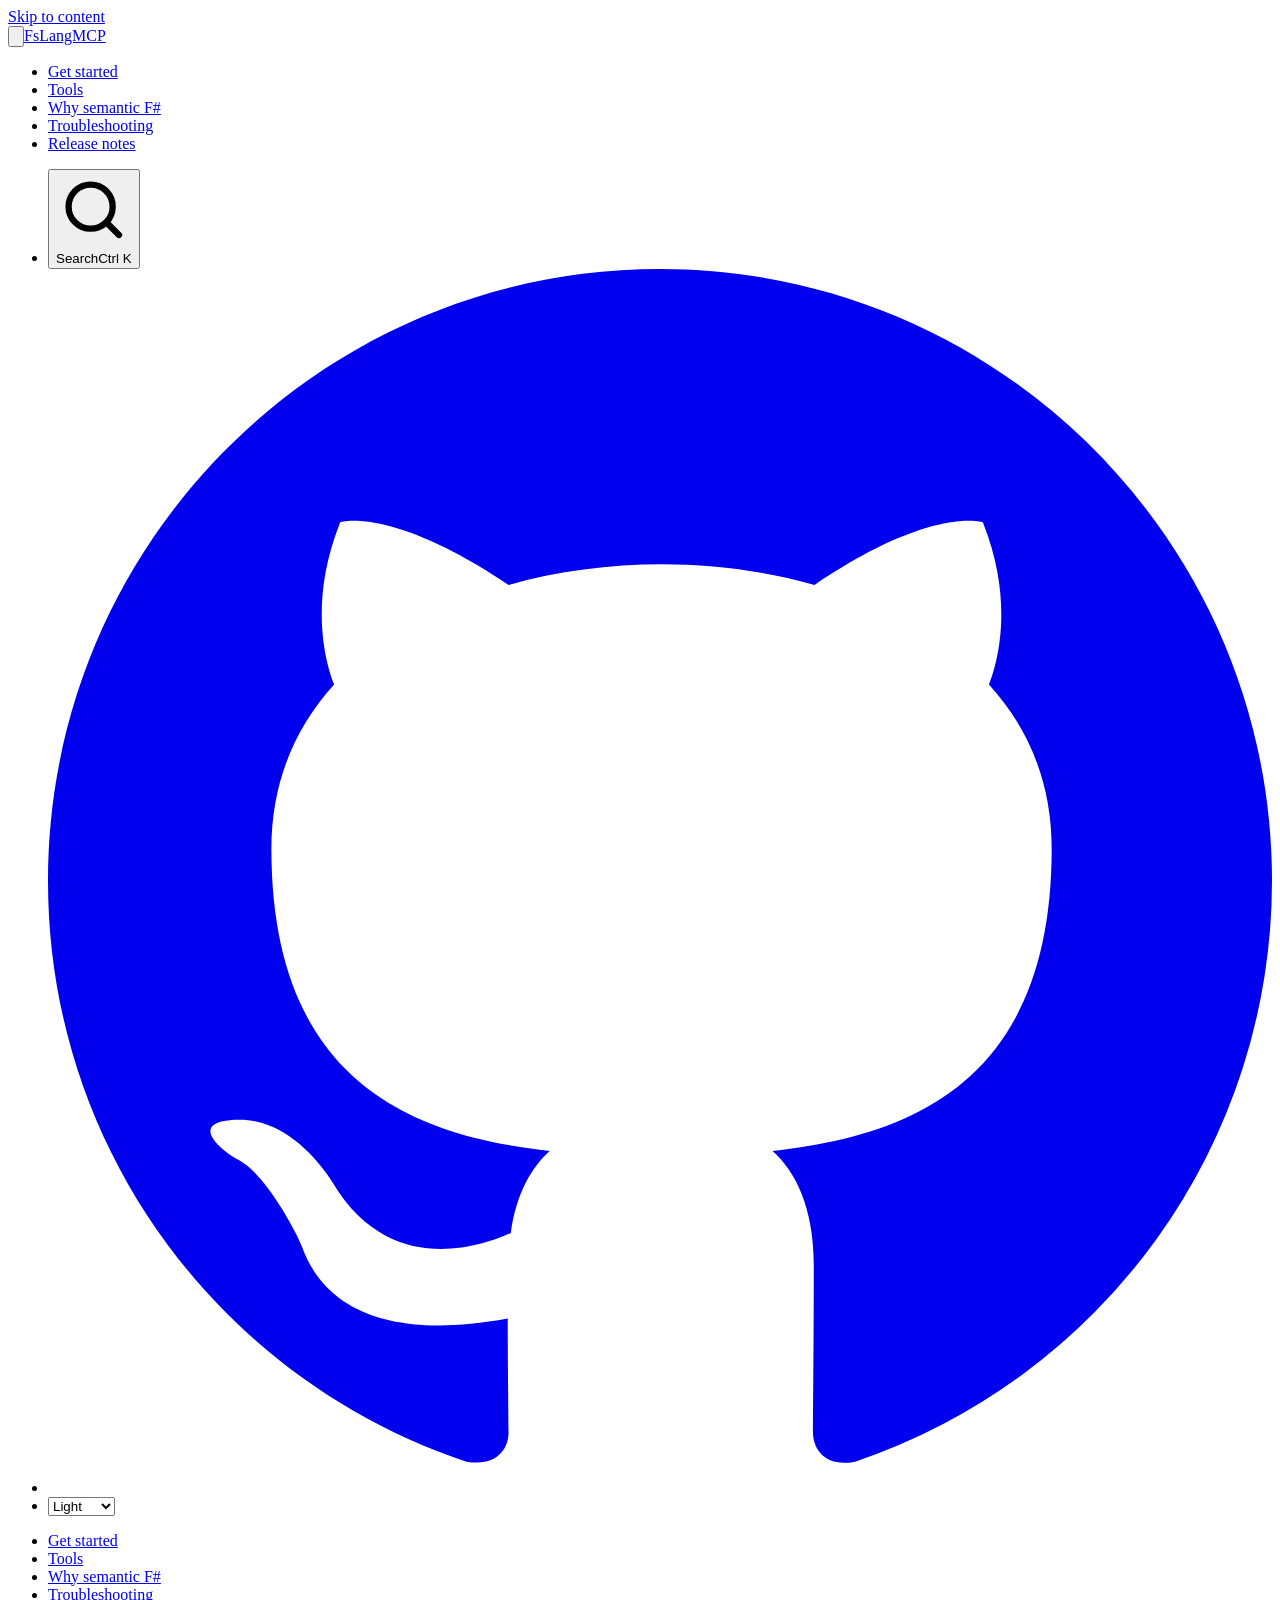
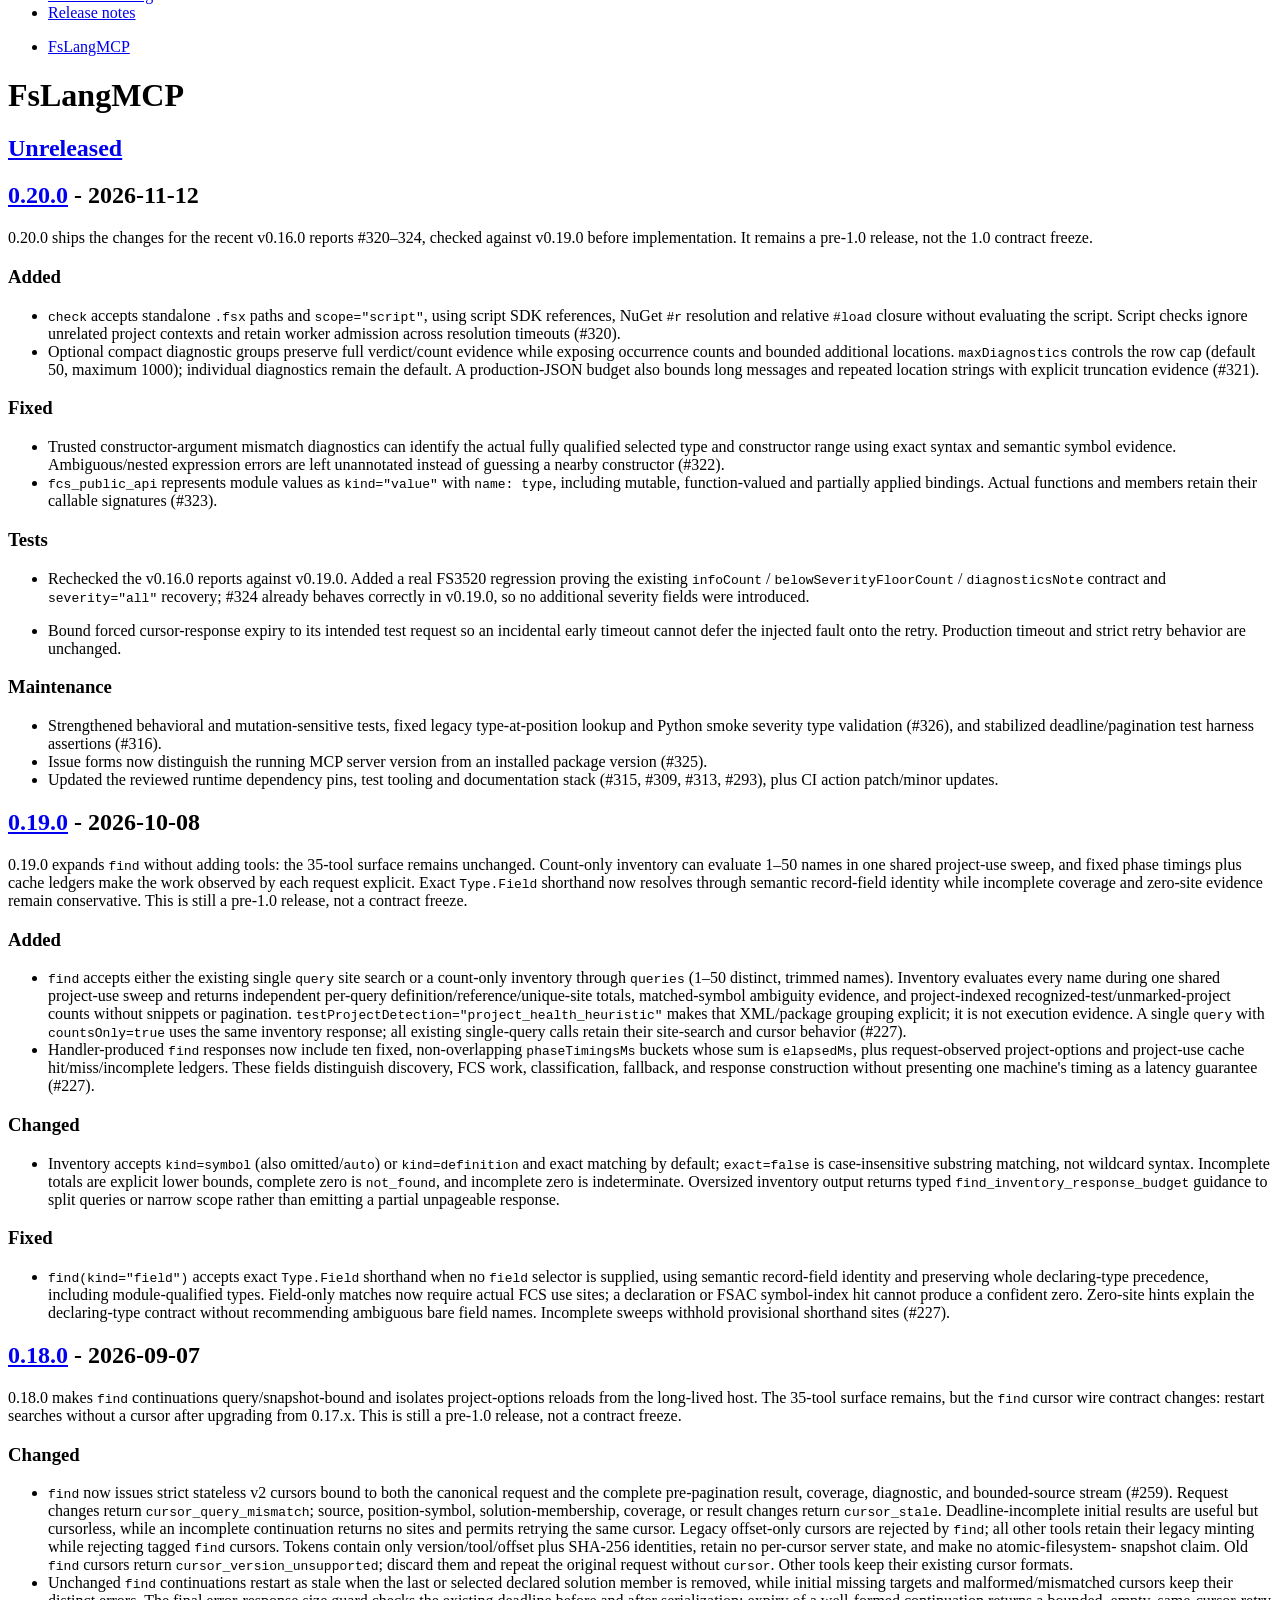
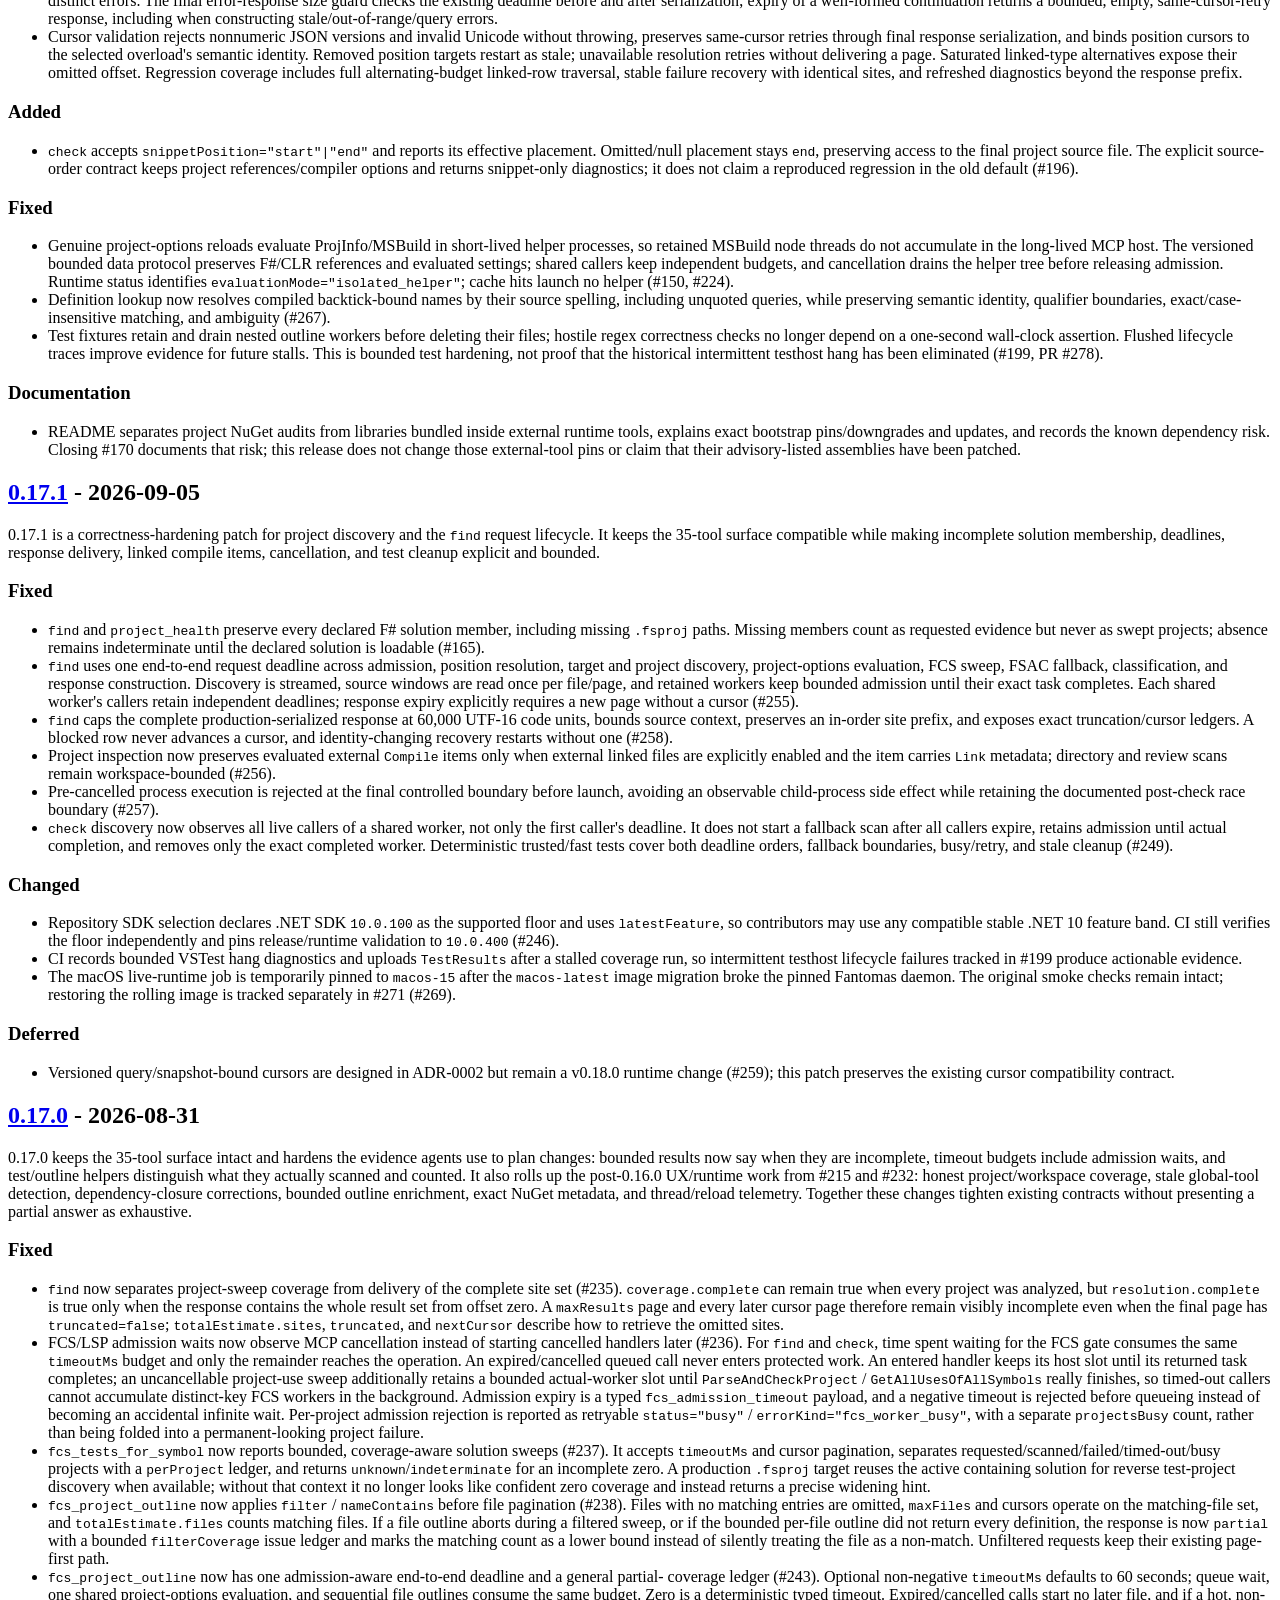
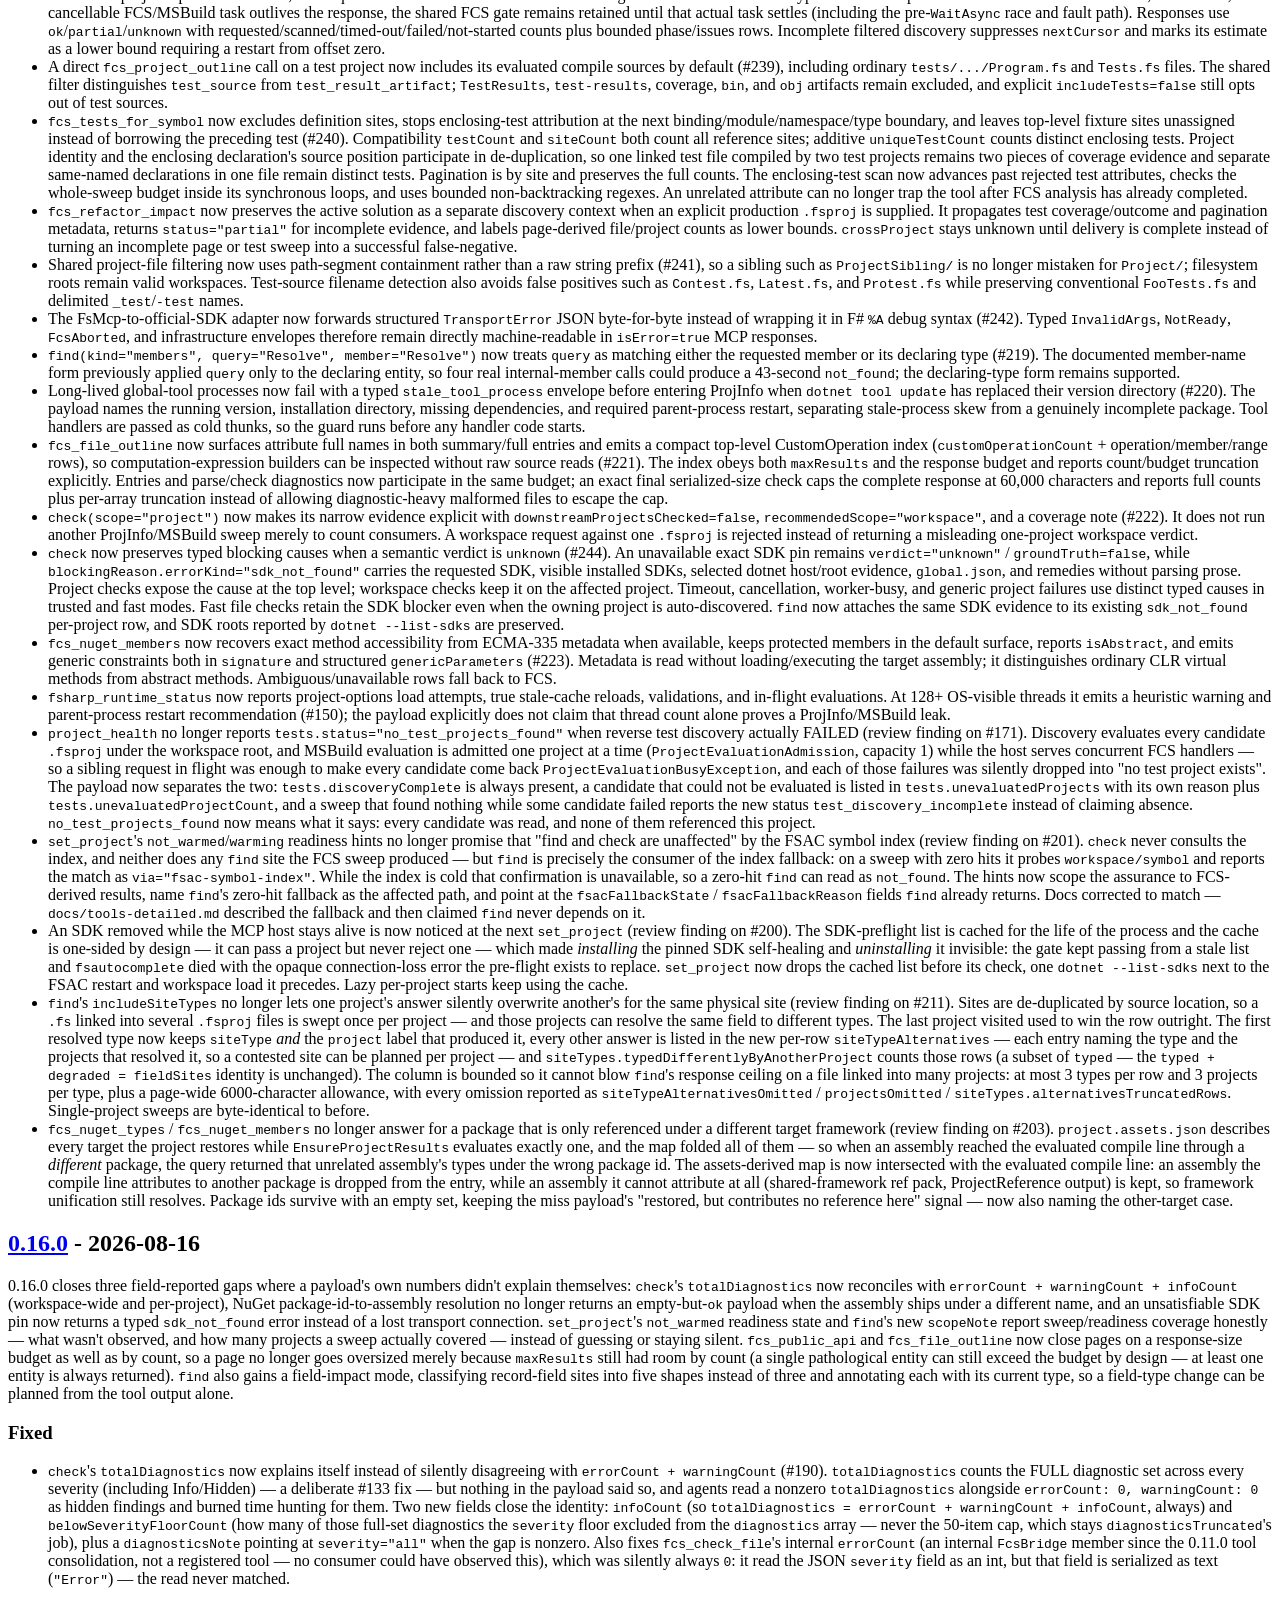
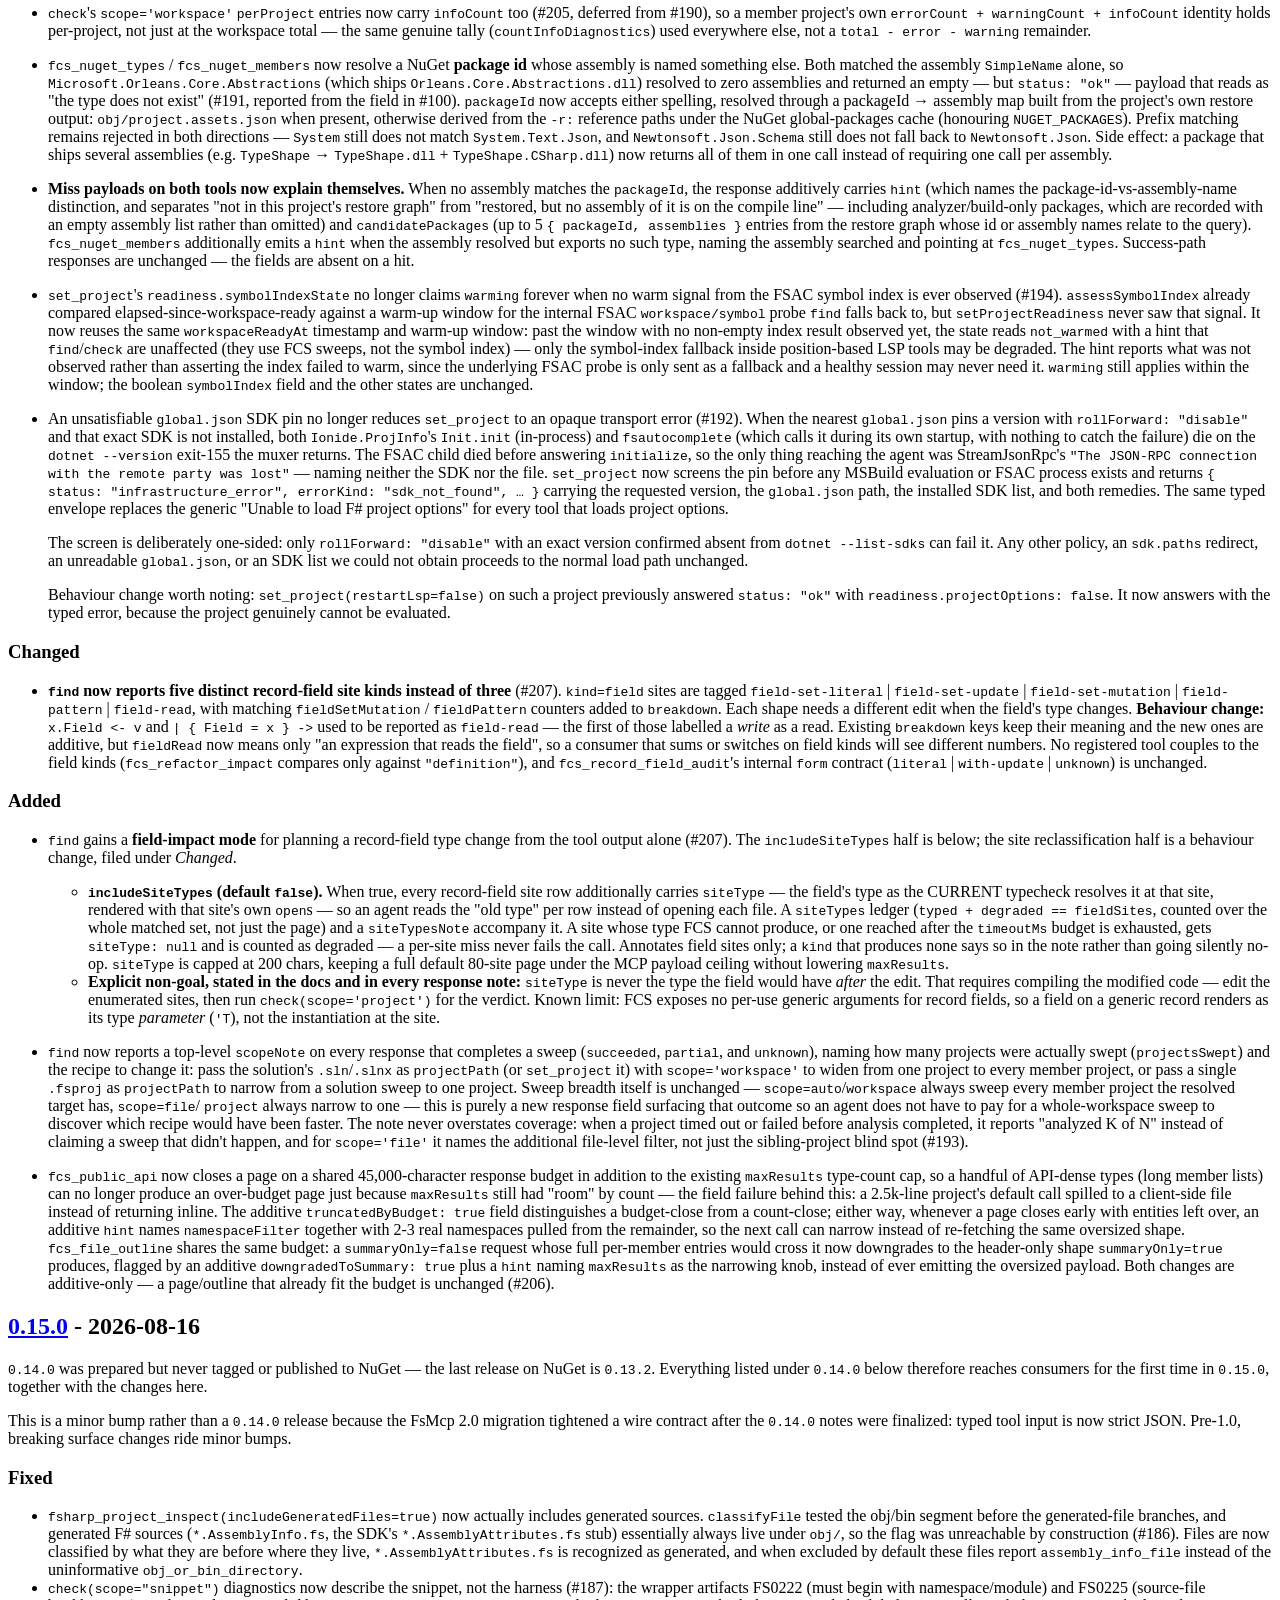
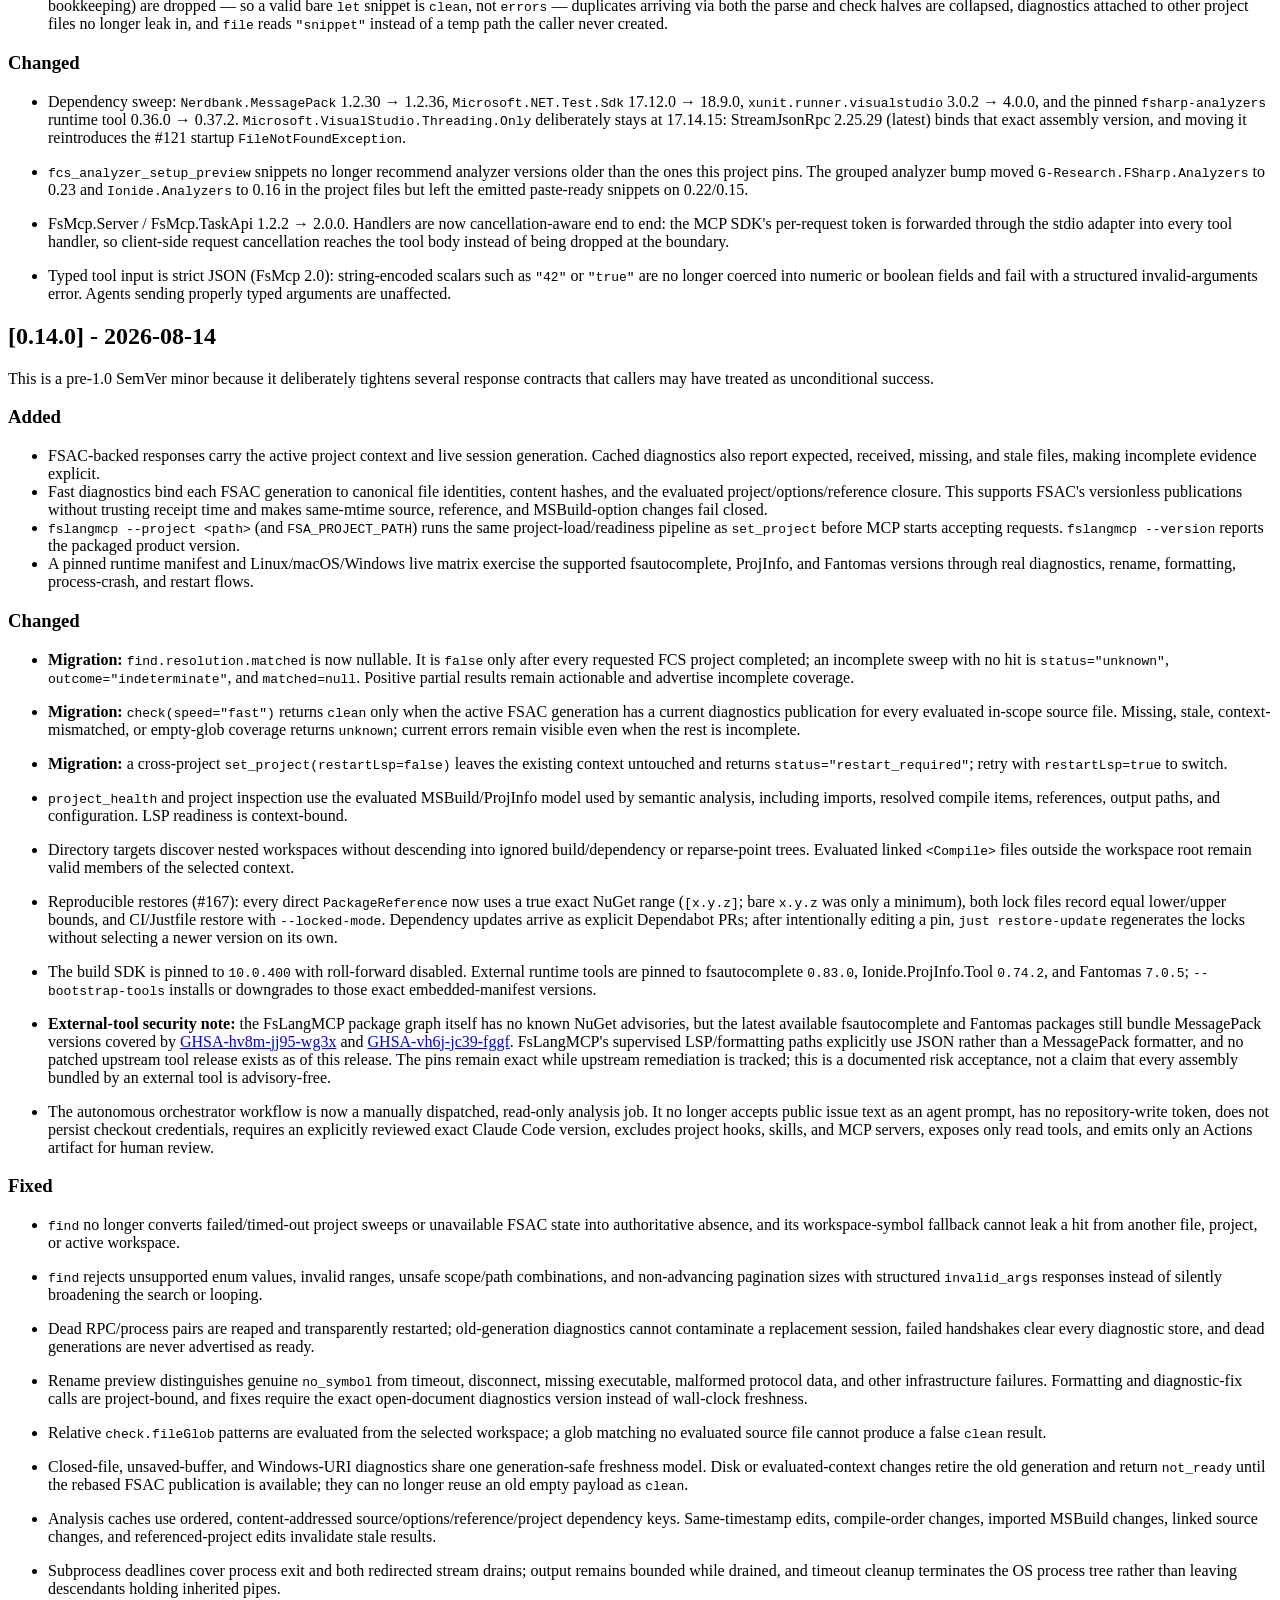
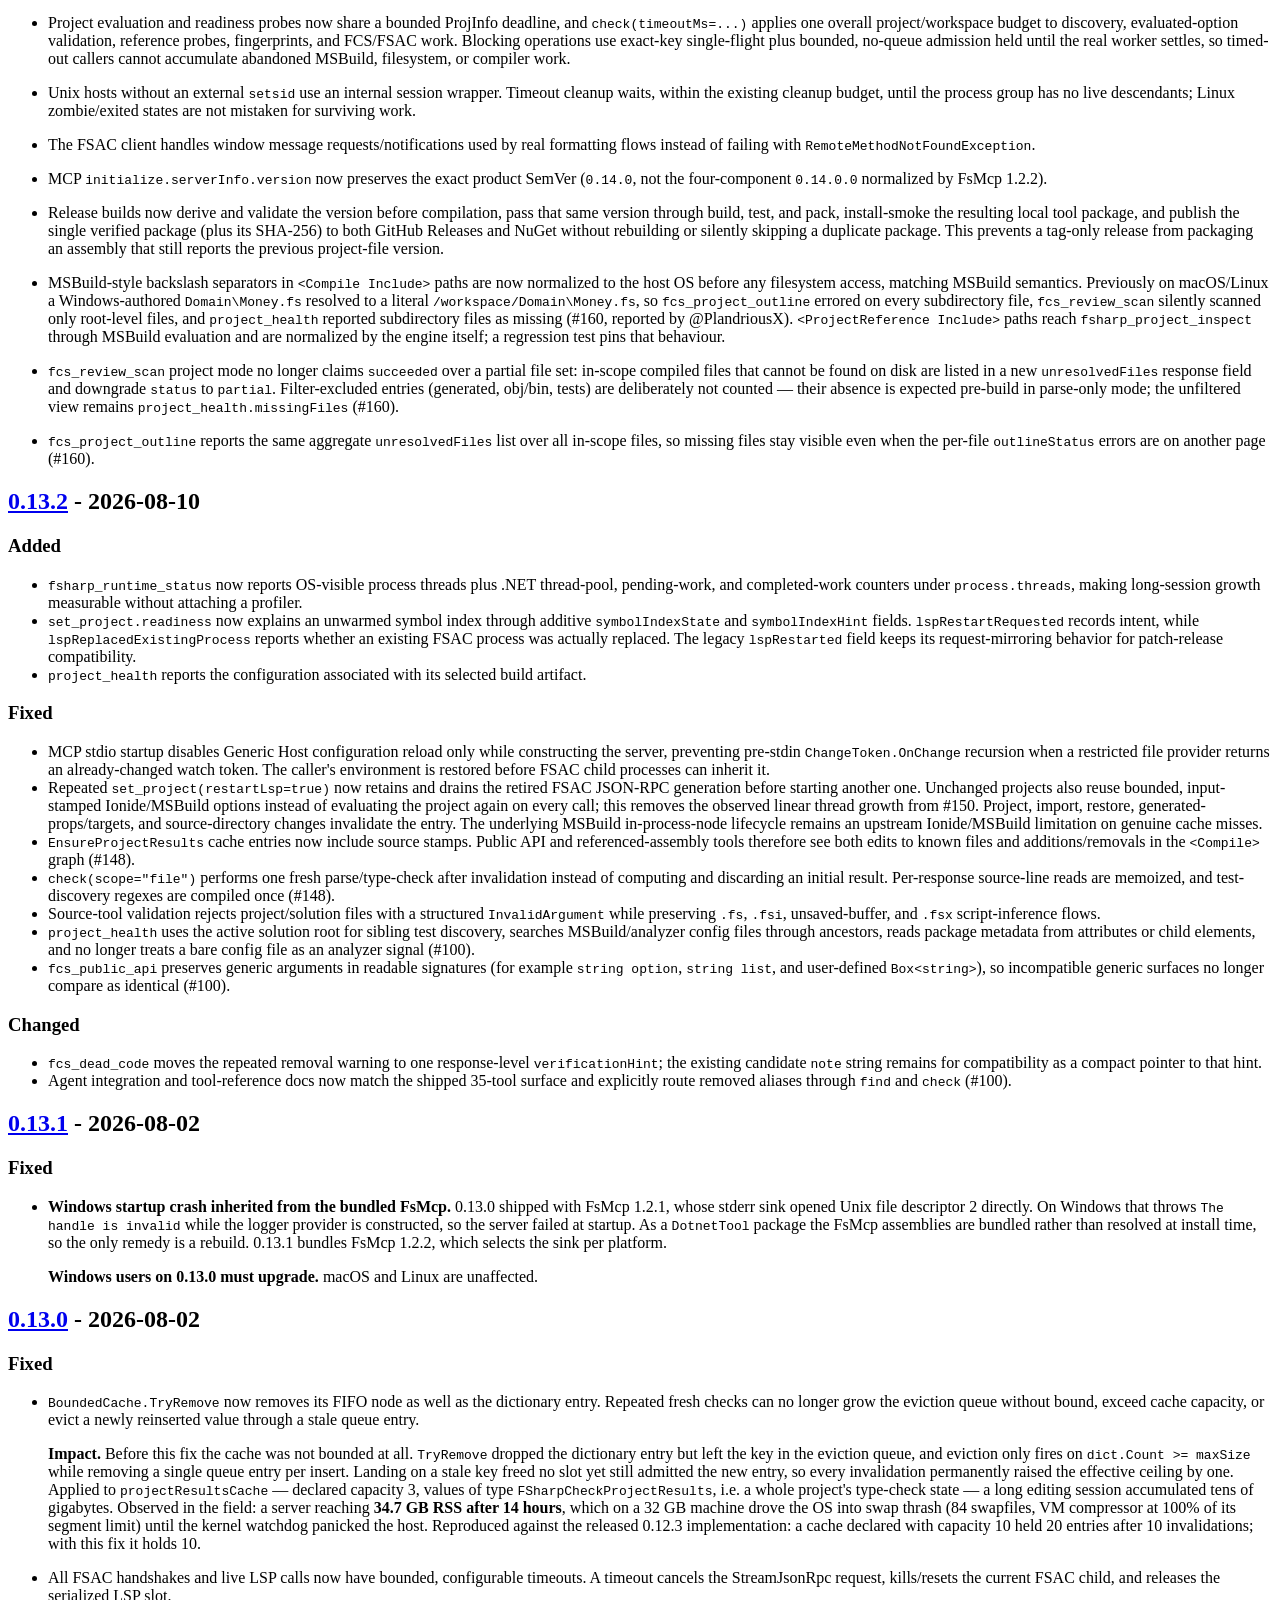
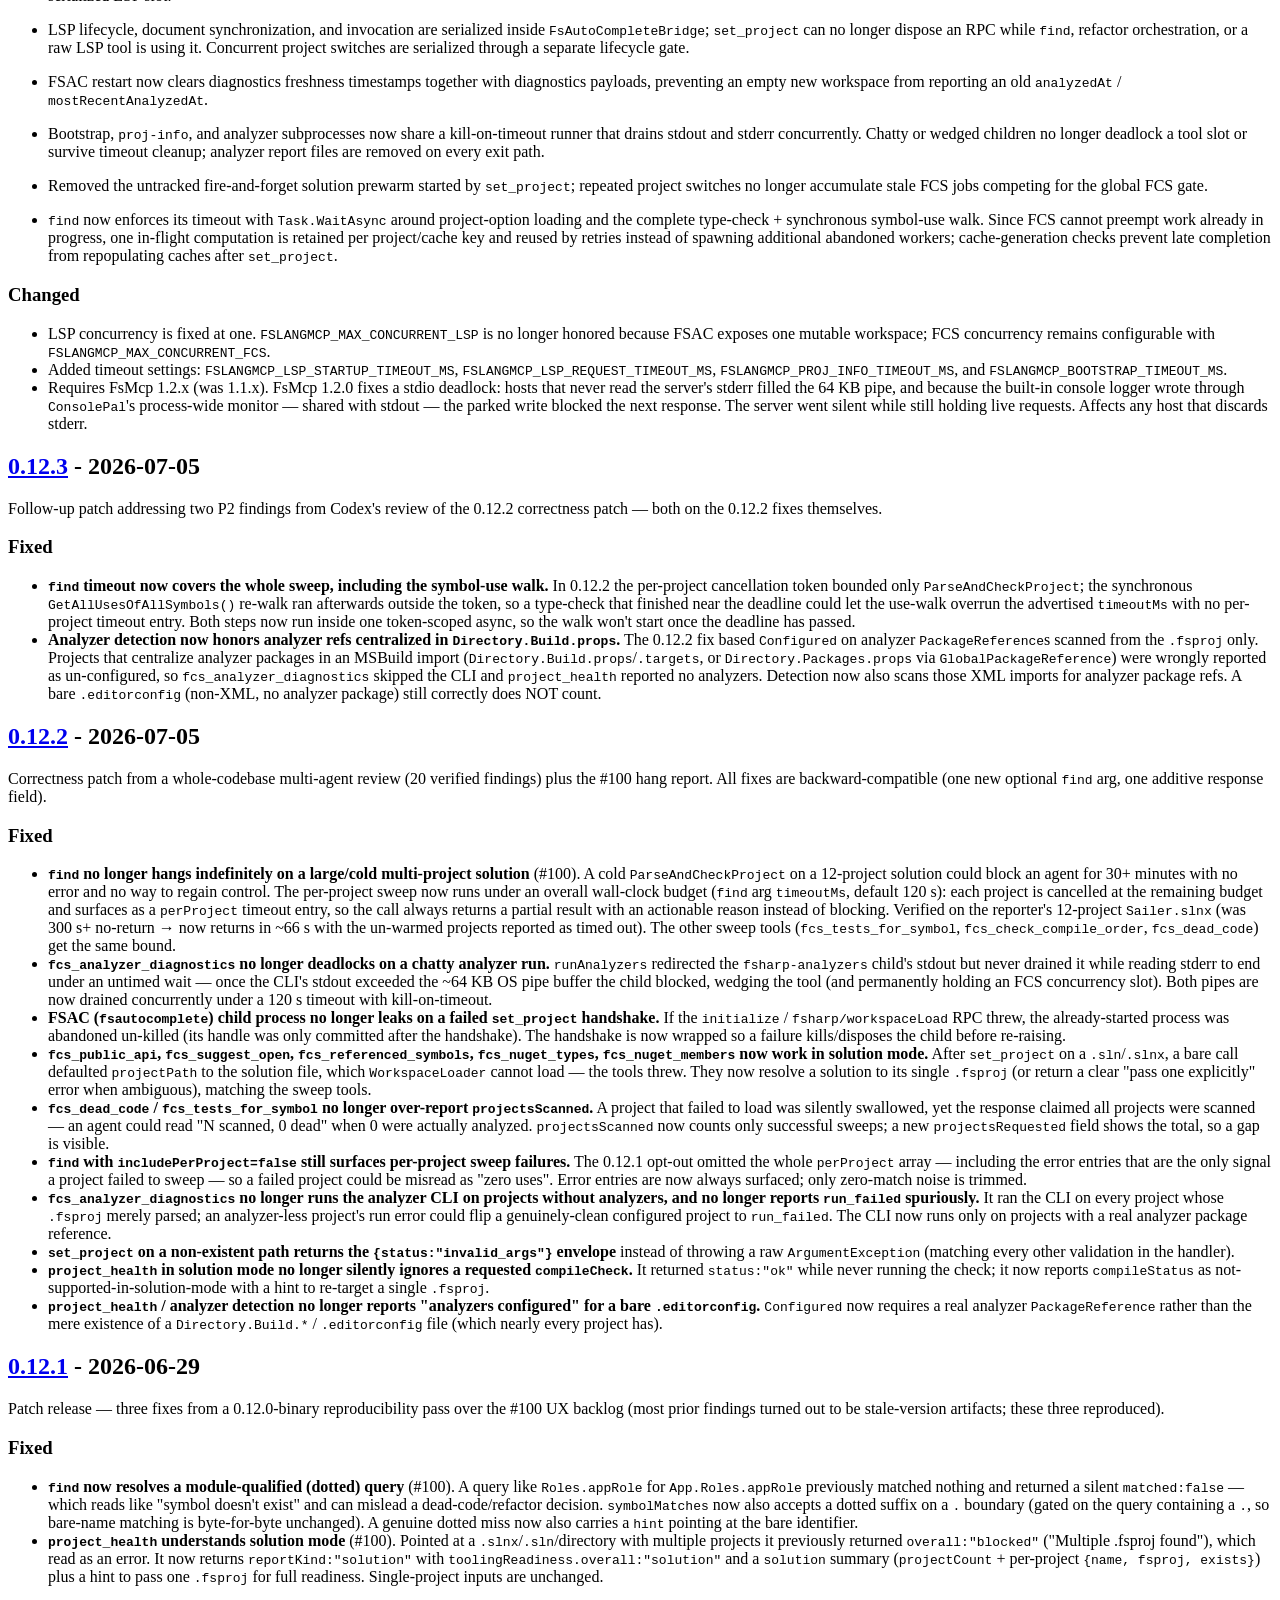
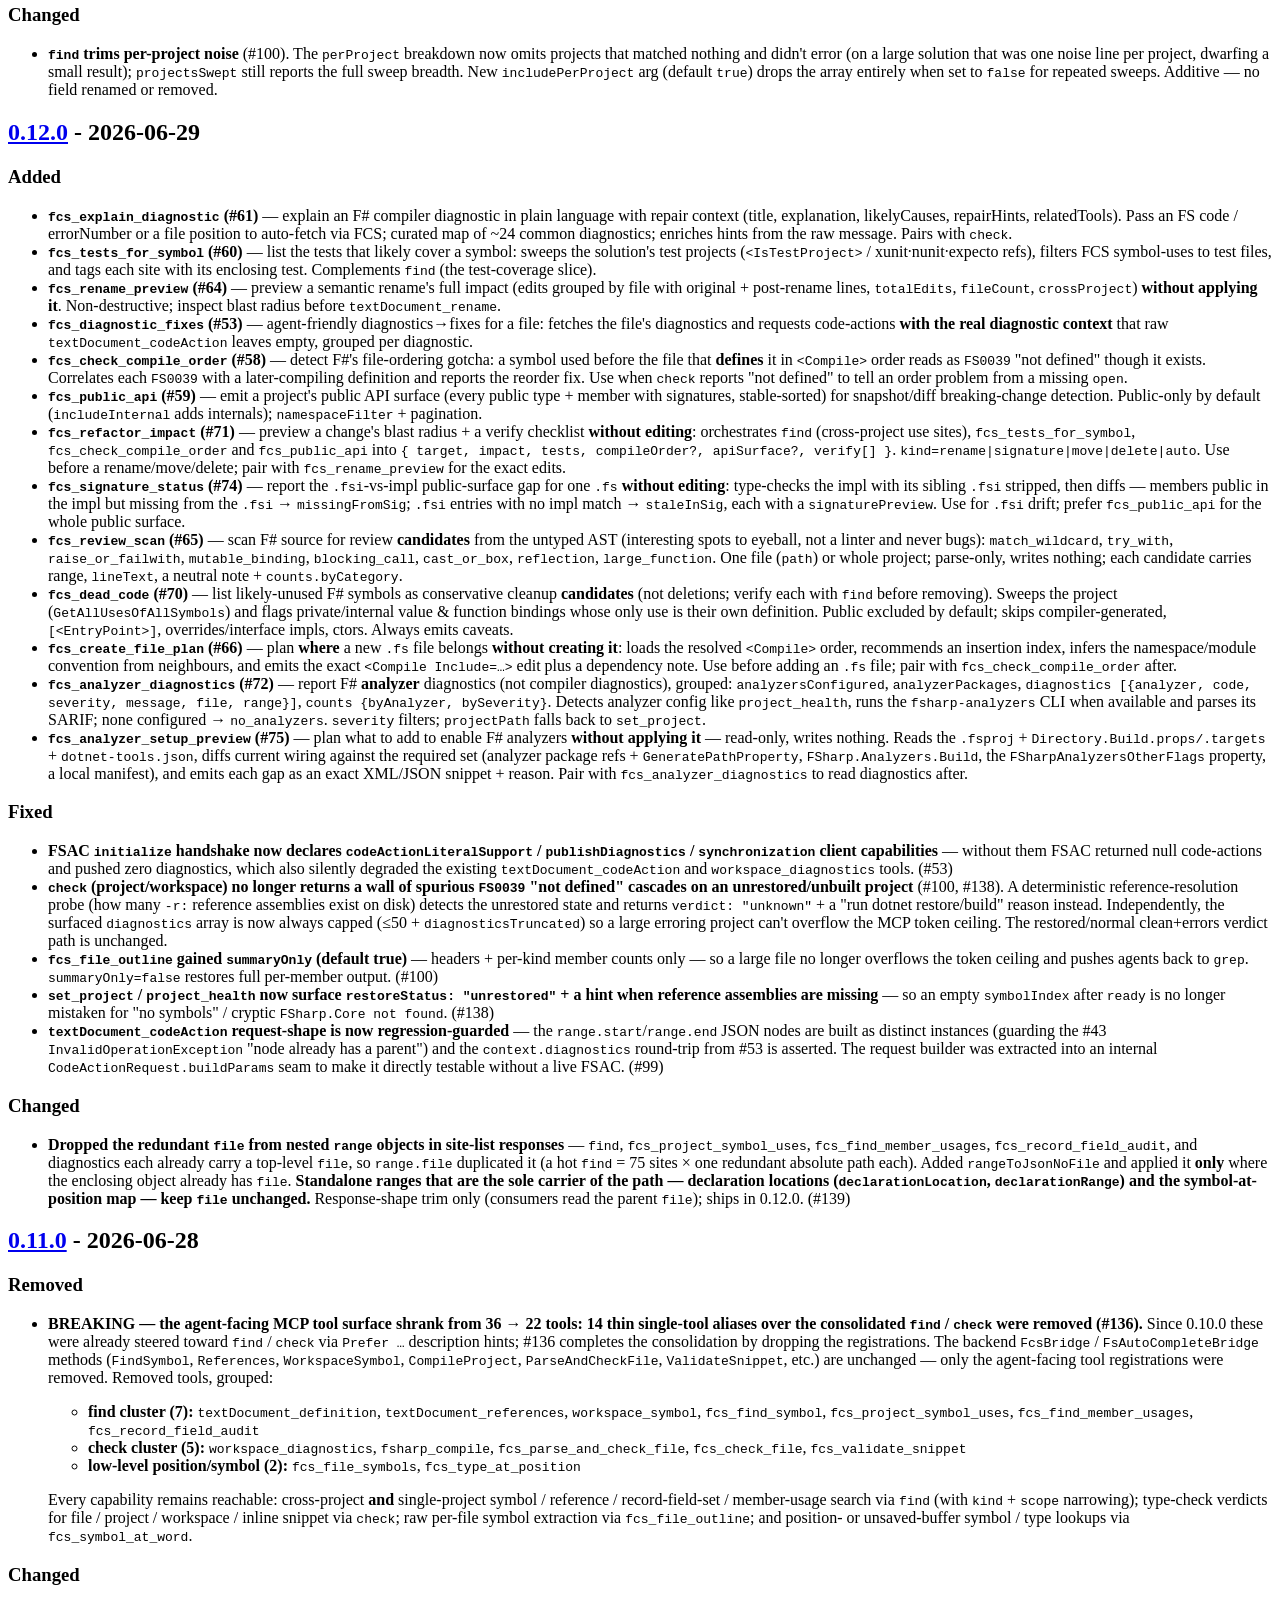
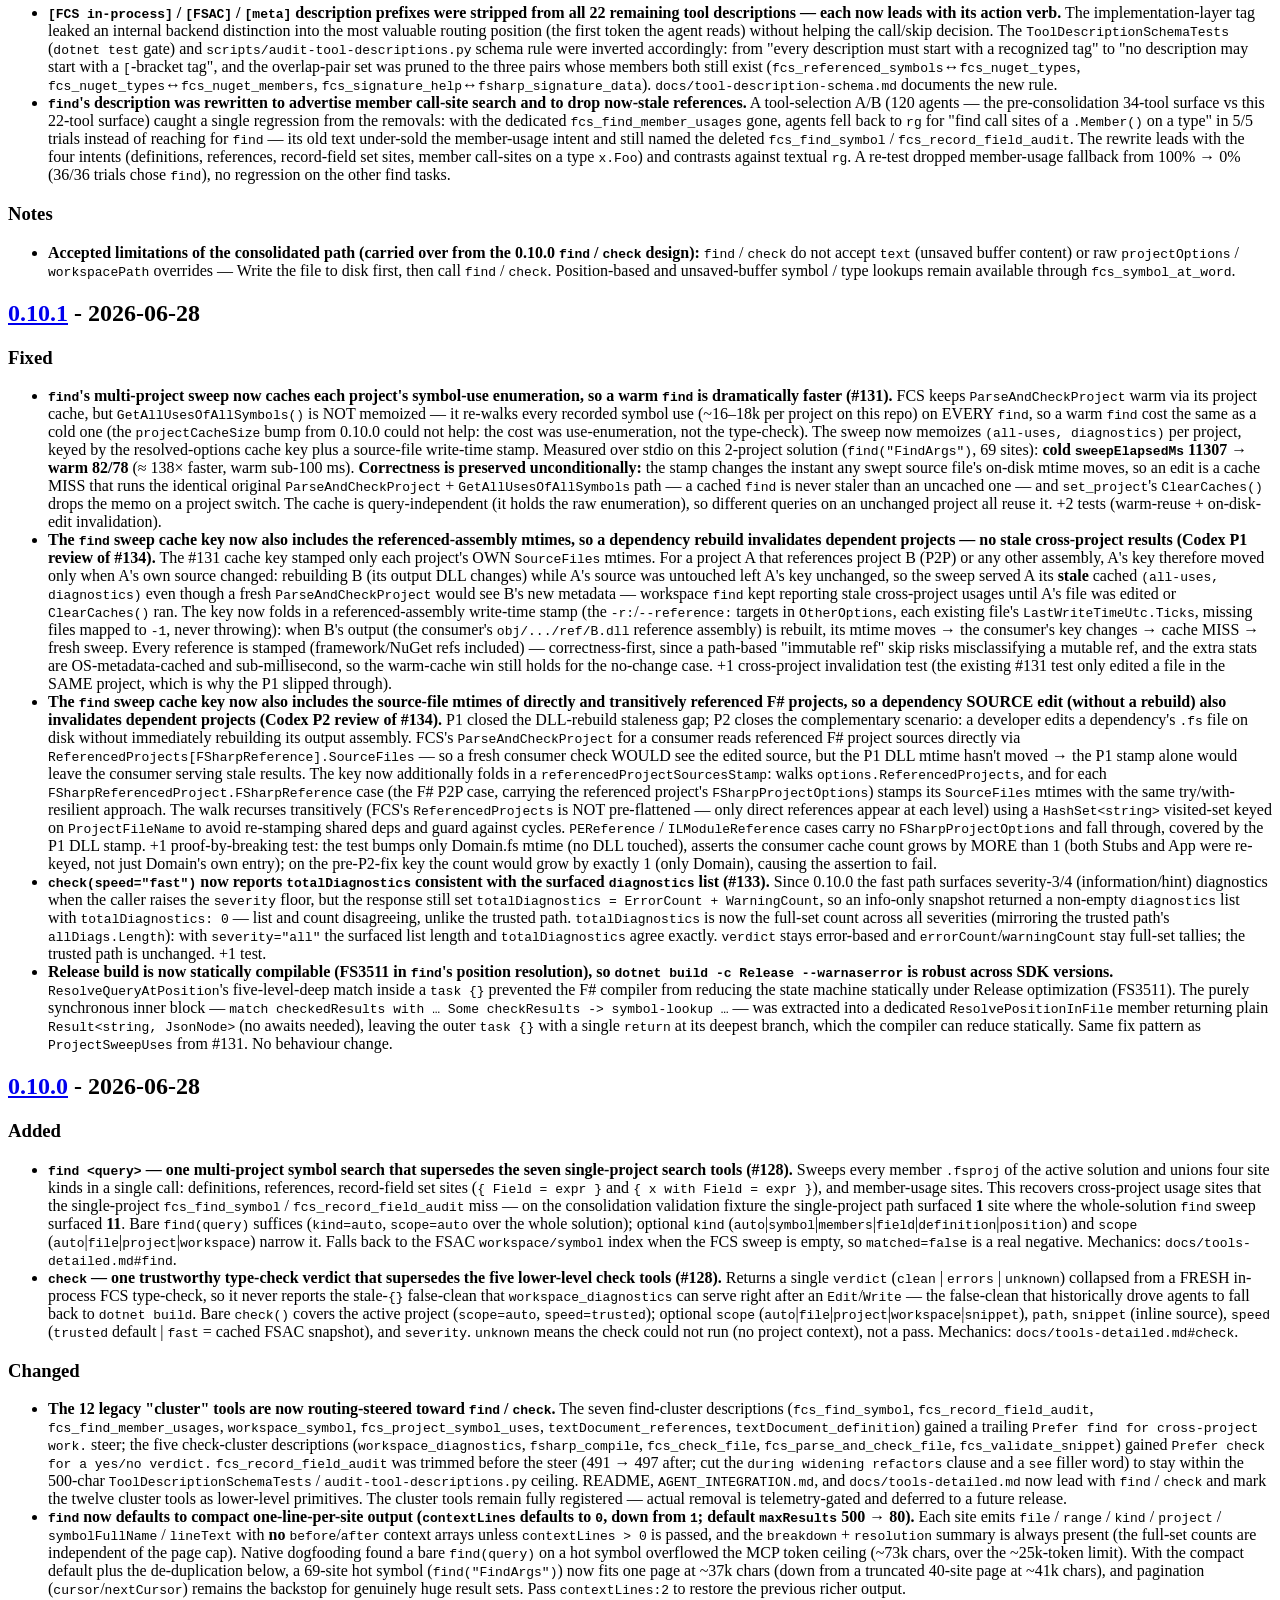
==== commit 602816f1: "deploy: 5c09b0113c15c0c41dc5695f03c550e6ba68d5d2" ====
--- a/changelog/releases/index.html
+++ b/changelog/releases/index.html
@@ -1,2 +1,2 @@
 <!DOCTYPE html><html lang="en" dir="ltr"><head><meta charset="utf-8" /><meta name="viewport" content="width=device-width, initial-scale=1" /><title>FsLangMCP</title><meta name="description" content="Semantic F# tools for AI coding agents, powered by the compiler rather than text search." /><link rel="canonical" href="https://neftedollar.com/FsLangMCP/changelog/releases/" /><meta property="og:url" content="https://neftedollar.com/FsLangMCP/changelog/releases/" /><meta property="og:site_name" content="FsLangMCP" /><meta property="og:locale" content="en" /><meta name="twitter:card" content="summary_large_image" /><meta property="og:description" content="Semantic F# tools for AI coding agents, powered by the compiler rather than text search." /><meta property="og:title" content="FsLangMCP" /><meta property="og:type" content="article" /><link rel="icon" href="/FsLangMCP/favicon.svg" /><link rel="stylesheet" href="/FsLangMCP/assets/css/nacara.f8963a80.css" /><script>(()=>{var o="nacara-theme",s=matchMedia("(prefers-color-scheme: dark)"),a=()=>{try{return localStorage.getItem(o)||"system"}catch{return"system"}},c=e=>{let t=document.documentElement;t.dataset.themeSetting=e,t.dataset.theme=e==="system"?s.matches?"dark":"light":e};c(a());})();
-</script><link rel="stylesheet" href="/FsLangMCP/assets/changelog.css" /><link rel="stylesheet" href="/FsLangMCP/assets/search.css" /><link rel="stylesheet" href="/FsLangMCP/assets/site.b5c8e441.css" /><link rel="alternate" type="text/plain" href="/FsLangMCP/llms.txt" title="LLMs.txt" /><meta property="og:image" content="https://neftedollar.com/FsLangMCP/og.png" /><meta property="og:image:width" content="1280" /><meta property="og:image:height" content="640" /><meta property="og:image:alt" content="FsLangMCP — Stop grepping F#. Give your AI agent the compiler." /><meta name="twitter:image" content="https://neftedollar.com/FsLangMCP/og.png" /><meta name="twitter:image:alt" content="FsLangMCP — semantic F# for AI coding agents" /></head><body data-section="changelog"><a class="nacara-skip-link" href="#nacara-content">Skip to content</a><header class="nacara-navbar" role="banner"><button class="nacara-icon-button" type="button" data-nacara-menu-toggle aria-label="Open the menu"><span><svg xmlns="http://www.w3.org/2000/svg" viewBox="0 0 24 24" fill="none" stroke="currentColor" stroke-width="2" stroke-linecap="round" stroke-linejoin="round" aria-hidden="true"><path d="M4 6h16M4 12h16M4 18h16" /></svg></span></button><a class="nacara-navbar__brand" href="/FsLangMCP/">FsLangMCP</a><ul class="nacara-navbar__items" role="navigation" aria-label="Main"><li><a class="nacara-navbar__link" href="/FsLangMCP/guide/getting-started/" data-active="false">Get started</a></li><li><a class="nacara-navbar__link" href="/FsLangMCP/tools/reference/" data-active="false">Tools</a></li><li><a class="nacara-navbar__link" href="/FsLangMCP/concepts/why-semantic-fsharp/" data-active="false">Why semantic F#</a></li><li><a class="nacara-navbar__link" href="/FsLangMCP/guide/troubleshooting/">Troubleshooting</a></li><li><a class="nacara-navbar__link" href="/FsLangMCP/changelog/releases/">Release notes</a></li></ul><ul class="nacara-navbar__items nacara-navbar__items--end"><li><button class="nacara-search__trigger" type="button" data-nacara-search data-bundle="/FsLangMCP/pagefind/" aria-label="Search"><svg xmlns="http://www.w3.org/2000/svg" viewBox="0 0 24 24" fill="none" stroke="currentColor" stroke-width="2" stroke-linecap="round" aria-hidden="true"><circle cx="11" cy="11" r="7" /><path d="m20 20-3.5-3.5" /></svg><span>Search</span><span class="nacara-search__kbd" data-nacara-search-shortcut>Ctrl K</span></button></li><li><a class="nacara-icon-button" href="https://github.com/Neftedollar/FsLangMCP" aria-label="GitHub" title="GitHub"><span><svg xmlns="http://www.w3.org/2000/svg" viewBox="0 0 16 16" fill="currentColor" aria-hidden="true"><path d="M8 0C3.58 0 0 3.58 0 8c0 3.54 2.29 6.53 5.47 7.59.4.07.55-.17.55-.38 0-.19-.01-.82-.01-1.49-2.01.37-2.53-.49-2.69-.94-.09-.23-.48-.94-.82-1.13-.28-.15-.68-.52-.01-.53.63-.01 1.08.58 1.23.82.72 1.21 1.87.87 2.33.66.07-.52.28-.87.51-1.07-1.78-.2-3.64-.89-3.64-3.95 0-.87.31-1.59.82-2.15-.08-.2-.36-1.02.08-2.12 0 0 .67-.21 2.2.82.64-.18 1.32-.27 2-.27s1.36.09 2 .27c1.53-1.04 2.2-.82 2.2-.82.44 1.1.16 1.92.08 2.12.51.56.82 1.27.82 2.15 0 3.07-1.87 3.75-3.65 3.95.29.25.54.73.54 1.48 0 1.07-.01 1.93-.01 2.2 0 .21.15.46.55.38A8.01 8.01 0 0 0 16 8c0-4.42-3.58-8-8-8Z" /></svg></span></a></li><li><select class="nacara-theme-select" data-nacara-theme aria-label="Colour scheme"><option value="light">Light</option><option value="dark">Dark</option><option value="system">System</option></select></li></ul></header><div class="nacara-layout"><nav class="nacara-sidebar" aria-label="Section"><ul class="nacara-sidebar__sections"><li><a class="nacara-sidebar__link" href="/FsLangMCP/guide/getting-started/">Get started</a></li><li><a class="nacara-sidebar__link" href="/FsLangMCP/tools/reference/">Tools</a></li><li><a class="nacara-sidebar__link" href="/FsLangMCP/concepts/why-semantic-fsharp/">Why semantic F#</a></li><li><a class="nacara-sidebar__link" href="/FsLangMCP/guide/troubleshooting/">Troubleshooting</a></li><li><a class="nacara-sidebar__link" href="/FsLangMCP/changelog/releases/">Release notes</a></li></ul><ul class="nacara-sidebar__list"><li><a class="nacara-sidebar__link" href="/FsLangMCP/changelog/releases/" aria-current="page"><span>FsLangMCP</span></a></li></ul></nav><main id="nacara-content" tabindex="-1" class="nacara-content" data-nacara-generated-by="changelog"><h1>FsLangMCP</h1><div><h2 id="vunreleased"><a href="https://github.com/Neftedollar/FsLangMCP/compare/v0.19.0...HEAD">Unreleased</a><a class="nacara-heading-anchor" href="#vunreleased" aria-label="Link to this section" data-pagefind-ignore></a></h2><h3 id="added">Added<a class="nacara-heading-anchor" href="#added" aria-label="Link to this section" data-pagefind-ignore></a></h3><ul><li><code>check</code> accepts standalone <code>.fsx</code> paths and <code>scope="script"</code>, using script SDK references, NuGet <code>#r</code> resolution and relative <code>#load</code> closure without evaluating the script. Script checks ignore unrelated project contexts and retain worker admission across resolution timeouts (#320).</li><li>Optional compact diagnostic groups preserve full verdict/count evidence while exposing occurrence counts and bounded additional locations. <code>maxDiagnostics</code> controls the row cap (default 50, maximum 1000); individual diagnostics remain the default. A production-JSON budget also bounds long messages and repeated location strings with explicit truncation evidence (#321).</li></ul><h3 id="fixed">Fixed<a class="nacara-heading-anchor" href="#fixed" aria-label="Link to this section" data-pagefind-ignore></a></h3><ul><li>Trusted constructor-argument mismatch diagnostics can identify the actual fully qualified selected type and constructor range using exact syntax and semantic symbol evidence. Ambiguous/nested expression errors are left unannotated instead of guessing a nearby constructor (#322).</li><li><code>fcs_public_api</code> represents module values as <code>kind="value"</code> with <code>name: type</code>, including mutable, function-valued and partially applied bindings. Actual functions and members retain their callable signatures (#323).</li></ul><h3 id="tests">Tests<a class="nacara-heading-anchor" href="#tests" aria-label="Link to this section" data-pagefind-ignore></a></h3><ul><li>Rechecked the v0.16.0 reports against v0.19.0. Added a real FS3520 regression proving the existing <code>infoCount</code> / <code>belowSeverityFloorCount</code> / <code>diagnosticsNote</code> contract and <code>severity="all"</code> recovery; #324 already behaves correctly in v0.19.0, so no additional severity fields were introduced.</li></ul><h2 id="v0-19-0"><a href="https://github.com/Neftedollar/FsLangMCP/compare/v0.18.0...v0.19.0">0.19.0</a> - 2026-10-08<a class="nacara-heading-anchor" href="#v0-19-0" aria-label="Link to this section" data-pagefind-ignore></a></h2><p>0.19.0 expands <code>find</code> without adding tools: the 35-tool surface remains unchanged. Count-only inventory can evaluate 1–50 names in one shared project-use sweep, and fixed phase timings plus cache ledgers make the work observed by each request explicit. Exact <code>Type.Field</code> shorthand now resolves through semantic record-field identity while incomplete coverage and zero-site evidence remain conservative. This is still a pre-1.0 release, not a contract freeze.</p><h3 id="added-1">Added<a class="nacara-heading-anchor" href="#added-1" aria-label="Link to this section" data-pagefind-ignore></a></h3><ul><li><code>find</code> accepts either the existing single <code>query</code> site search or a count-only inventory through <code>queries</code> (1–50 distinct, trimmed names). Inventory evaluates every name during one shared project-use sweep and returns independent per-query definition/reference/unique-site totals, matched-symbol ambiguity evidence, and project-indexed recognized-test/unmarked-project counts without snippets or pagination. <code>testProjectDetection="project_health_heuristic"</code> makes that XML/package grouping explicit; it is not execution evidence. A single <code>query</code> with <code>countsOnly=true</code> uses the same inventory response; all existing single-query calls retain their site-search and cursor behavior (#227).</li><li>Handler-produced <code>find</code> responses now include ten fixed, non-overlapping <code>phaseTimingsMs</code> buckets whose sum is <code>elapsedMs</code>, plus request-observed project-options and project-use cache hit/miss/incomplete ledgers. These fields distinguish discovery, FCS work, classification, fallback, and response construction without presenting one machine's timing as a latency guarantee (#227).</li></ul><h3 id="changed">Changed<a class="nacara-heading-anchor" href="#changed" aria-label="Link to this section" data-pagefind-ignore></a></h3><ul><li>Inventory accepts <code>kind=symbol</code> (also omitted/<code>auto</code>) or <code>kind=definition</code> and exact matching by default; <code>exact=false</code> is case-insensitive substring matching, not wildcard syntax. Incomplete totals are explicit lower bounds, complete zero is <code>not_found</code>, and incomplete zero is indeterminate. Oversized inventory output returns typed <code>find_inventory_response_budget</code> guidance to split queries or narrow scope rather than emitting a partial unpageable response.</li></ul><h3 id="fixed-1">Fixed<a class="nacara-heading-anchor" href="#fixed-1" aria-label="Link to this section" data-pagefind-ignore></a></h3><ul><li><code>find(kind="field")</code> accepts exact <code>Type.Field</code> shorthand when no <code>field</code> selector is supplied, using semantic record-field identity and preserving whole declaring-type precedence, including module-qualified types. Field-only matches now require actual FCS use sites; a declaration or FSAC symbol-index hit cannot produce a confident zero. Zero-site hints explain the declaring-type contract without recommending ambiguous bare field names. Incomplete sweeps withhold provisional shorthand sites (#227).</li></ul><h2 id="v0-18-0"><a href="https://github.com/Neftedollar/FsLangMCP/compare/v0.17.1...v0.18.0">0.18.0</a> - 2026-09-07<a class="nacara-heading-anchor" href="#v0-18-0" aria-label="Link to this section" data-pagefind-ignore></a></h2><p>0.18.0 makes <code>find</code> continuations query/snapshot-bound and isolates project-options reloads from the long-lived host. The 35-tool surface remains, but the <code>find</code> cursor wire contract changes: restart searches without a cursor after upgrading from 0.17.x. This is still a pre-1.0 release, not a contract freeze.</p><h3 id="changed-1">Changed<a class="nacara-heading-anchor" href="#changed-1" aria-label="Link to this section" data-pagefind-ignore></a></h3><ul><li><code>find</code> now issues strict stateless v2 cursors bound to both the canonical request and the complete pre-pagination result, coverage, diagnostic, and bounded-source stream (#259). Request changes return <code>cursor_query_mismatch</code>; source, position-symbol, solution-membership, coverage, or result changes return <code>cursor_stale</code>. Deadline-incomplete initial results are useful but cursorless, while an incomplete continuation returns no sites and permits retrying the same cursor. Legacy offset-only cursors are rejected by <code>find</code>; all other tools retain their legacy minting while rejecting tagged <code>find</code> cursors. Tokens contain only version/tool/offset plus SHA-256 identities, retain no per-cursor server state, and make no atomic-filesystem- snapshot claim. Old <code>find</code> cursors return <code>cursor_version_unsupported</code>; discard them and repeat the original request without <code>cursor</code>. Other tools keep their existing cursor formats.</li><li>Unchanged <code>find</code> continuations restart as stale when the last or selected declared solution member is removed, while initial missing targets and malformed/mismatched cursors keep their distinct errors. The final error-response size guard checks the existing deadline before and after serialization; expiry of a well-formed continuation returns a bounded, empty, same-cursor-retry response, including when constructing stale/out-of-range/query errors.</li><li>Cursor validation rejects nonnumeric JSON versions and invalid Unicode without throwing, preserves same-cursor retries through final response serialization, and binds position cursors to the selected overload's semantic identity. Removed position targets restart as stale; unavailable resolution retries without delivering a page. Saturated linked-type alternatives expose their omitted offset. Regression coverage includes full alternating-budget linked-row traversal, stable failure recovery with identical sites, and refreshed diagnostics beyond the response prefix.</li></ul><h3 id="added-2">Added<a class="nacara-heading-anchor" href="#added-2" aria-label="Link to this section" data-pagefind-ignore></a></h3><ul><li><code>check</code> accepts <code>snippetPosition="start"|"end"</code> and reports its effective placement. Omitted/null placement stays <code>end</code>, preserving access to the final project source file. The explicit source-order contract keeps project references/compiler options and returns snippet-only diagnostics; it does not claim a reproduced regression in the old default (#196).</li></ul><h3 id="fixed-2">Fixed<a class="nacara-heading-anchor" href="#fixed-2" aria-label="Link to this section" data-pagefind-ignore></a></h3><ul><li>Genuine project-options reloads evaluate ProjInfo/MSBuild in short-lived helper processes, so retained MSBuild node threads do not accumulate in the long-lived MCP host. The versioned bounded data protocol preserves F#/CLR references and evaluated settings; shared callers keep independent budgets, and cancellation drains the helper tree before releasing admission. Runtime status identifies <code>evaluationMode="isolated_helper"</code>; cache hits launch no helper (#150, #224).</li><li>Definition lookup now resolves compiled backtick-bound names by their source spelling, including unquoted queries, while preserving semantic identity, qualifier boundaries, exact/case-insensitive matching, and ambiguity (#267).</li><li>Test fixtures retain and drain nested outline workers before deleting their files; hostile regex correctness checks no longer depend on a one-second wall-clock assertion. Flushed lifecycle traces improve evidence for future stalls. This is bounded test hardening, not proof that the historical intermittent testhost hang has been eliminated (#199, PR #278).</li></ul><h3 id="documentation">Documentation<a class="nacara-heading-anchor" href="#documentation" aria-label="Link to this section" data-pagefind-ignore></a></h3><ul><li>README separates project NuGet audits from libraries bundled inside external runtime tools, explains exact bootstrap pins/downgrades and updates, and records the known dependency risk. Closing #170 documents that risk; this release does not change those external-tool pins or claim that their advisory-listed assemblies have been patched.</li></ul><h2 id="v0-17-1"><a href="https://github.com/Neftedollar/FsLangMCP/compare/v0.17.0...v0.17.1">0.17.1</a> - 2026-09-05<a class="nacara-heading-anchor" href="#v0-17-1" aria-label="Link to this section" data-pagefind-ignore></a></h2><p>0.17.1 is a correctness-hardening patch for project discovery and the <code>find</code> request lifecycle. It keeps the 35-tool surface compatible while making incomplete solution membership, deadlines, response delivery, linked compile items, cancellation, and test cleanup explicit and bounded.</p><h3 id="fixed-3">Fixed<a class="nacara-heading-anchor" href="#fixed-3" aria-label="Link to this section" data-pagefind-ignore></a></h3><ul><li><code>find</code> and <code>project_health</code> preserve every declared F# solution member, including missing <code>.fsproj</code> paths. Missing members count as requested evidence but never as swept projects; absence remains indeterminate until the declared solution is loadable (#165).</li><li><code>find</code> uses one end-to-end request deadline across admission, position resolution, target and project discovery, project-options evaluation, FCS sweep, FSAC fallback, classification, and response construction. Discovery is streamed, source windows are read once per file/page, and retained workers keep bounded admission until their exact task completes. Each shared worker's callers retain independent deadlines; response expiry explicitly requires a new page without a cursor (#255).</li><li><code>find</code> caps the complete production-serialized response at 60,000 UTF-16 code units, bounds source context, preserves an in-order site prefix, and exposes exact truncation/cursor ledgers. A blocked row never advances a cursor, and identity-changing recovery restarts without one (#258).</li><li>Project inspection now preserves evaluated external <code>Compile</code> items only when external linked files are explicitly enabled and the item carries <code>Link</code> metadata; directory and review scans remain workspace-bounded (#256).</li><li>Pre-cancelled process execution is rejected at the final controlled boundary before launch, avoiding an observable child-process side effect while retaining the documented post-check race boundary (#257).</li><li><code>check</code> discovery now observes all live callers of a shared worker, not only the first caller's deadline. It does not start a fallback scan after all callers expire, retains admission until actual completion, and removes only the exact completed worker. Deterministic trusted/fast tests cover both deadline orders, fallback boundaries, busy/retry, and stale cleanup (#249).</li></ul><h3 id="changed-2">Changed<a class="nacara-heading-anchor" href="#changed-2" aria-label="Link to this section" data-pagefind-ignore></a></h3><ul><li>Repository SDK selection declares .NET SDK <code>10.0.100</code> as the supported floor and uses <code>latestFeature</code>, so contributors may use any compatible stable .NET 10 feature band. CI still verifies the floor independently and pins release/runtime validation to <code>10.0.400</code> (#246).</li><li>CI records bounded VSTest hang diagnostics and uploads <code>TestResults</code> after a stalled coverage run, so intermittent testhost lifecycle failures tracked in #199 produce actionable evidence.</li><li>The macOS live-runtime job is temporarily pinned to <code>macos-15</code> after the <code>macos-latest</code> image migration broke the pinned Fantomas daemon. The original smoke checks remain intact; restoring the rolling image is tracked separately in #271 (#269).</li></ul><h3 id="deferred">Deferred<a class="nacara-heading-anchor" href="#deferred" aria-label="Link to this section" data-pagefind-ignore></a></h3><ul><li>Versioned query/snapshot-bound cursors are designed in ADR-0002 but remain a v0.18.0 runtime change (#259); this patch preserves the existing cursor compatibility contract.</li></ul><h2 id="v0-17-0"><a href="https://github.com/Neftedollar/FsLangMCP/compare/v0.16.0...v0.17.0">0.17.0</a> - 2026-08-31<a class="nacara-heading-anchor" href="#v0-17-0" aria-label="Link to this section" data-pagefind-ignore></a></h2><p>0.17.0 keeps the 35-tool surface intact and hardens the evidence agents use to plan changes: bounded results now say when they are incomplete, timeout budgets include admission waits, and test/outline helpers distinguish what they actually scanned and counted. It also rolls up the post-0.16.0 UX/runtime work from #215 and #232: honest project/workspace coverage, stale global-tool detection, dependency-closure corrections, bounded outline enrichment, exact NuGet metadata, and thread/reload telemetry. Together these changes tighten existing contracts without presenting a partial answer as exhaustive.</p><h3 id="fixed-4">Fixed<a class="nacara-heading-anchor" href="#fixed-4" aria-label="Link to this section" data-pagefind-ignore></a></h3><ul><li><code>find</code> now separates project-sweep coverage from delivery of the complete site set (#235). <code>coverage.complete</code> can remain true when every project was analyzed, but <code>resolution.complete</code> is true only when the response contains the whole result set from offset zero. A <code>maxResults</code> page and every later cursor page therefore remain visibly incomplete even when the final page has <code>truncated=false</code>; <code>totalEstimate.sites</code>, <code>truncated</code>, and <code>nextCursor</code> describe how to retrieve the omitted sites.</li><li>FCS/LSP admission waits now observe MCP cancellation instead of starting cancelled handlers later (#236). For <code>find</code> and <code>check</code>, time spent waiting for the FCS gate consumes the same <code>timeoutMs</code> budget and only the remainder reaches the operation. An expired/cancelled queued call never enters protected work. An entered handler keeps its host slot until its returned task completes; an uncancellable project-use sweep additionally retains a bounded actual-worker slot until <code>ParseAndCheckProject</code> / <code>GetAllUsesOfAllSymbols</code> really finishes, so timed-out callers cannot accumulate distinct-key FCS workers in the background. Admission expiry is a typed <code>fcs_admission_timeout</code> payload, and a negative timeout is rejected before queueing instead of becoming an accidental infinite wait. Per-project admission rejection is reported as retryable <code>status="busy"</code> / <code>errorKind="fcs_worker_busy"</code>, with a separate <code>projectsBusy</code> count, rather than being folded into a permanent-looking project failure.</li><li><code>fcs_tests_for_symbol</code> now reports bounded, coverage-aware solution sweeps (#237). It accepts <code>timeoutMs</code> and cursor pagination, separates requested/scanned/failed/timed-out/busy projects with a <code>perProject</code> ledger, and returns <code>unknown</code>/<code>indeterminate</code> for an incomplete zero. A production <code>.fsproj</code> target reuses the active containing solution for reverse test-project discovery when available; without that context it no longer looks like confident zero coverage and instead returns a precise widening hint.</li><li><code>fcs_project_outline</code> now applies <code>filter</code> / <code>nameContains</code> before file pagination (#238). Files with no matching entries are omitted, <code>maxFiles</code> and cursors operate on the matching-file set, and <code>totalEstimate.files</code> counts matching files. If a file outline aborts during a filtered sweep, or if the bounded per-file outline did not return every definition, the response is now <code>partial</code> with a bounded <code>filterCoverage</code> issue ledger and marks the matching count as a lower bound instead of silently treating the file as a non-match. Unfiltered requests keep their existing page-first path.</li><li><code>fcs_project_outline</code> now has one admission-aware end-to-end deadline and a general partial- coverage ledger (#243). Optional non-negative <code>timeoutMs</code> defaults to 60 seconds; queue wait, one shared project-options evaluation, and sequential file outlines consume the same budget. Zero is a deterministic typed timeout. Expired/cancelled calls start no later file, and if a hot, non-cancellable FCS/MSBuild task outlives the response, the shared FCS gate remains retained until that actual task settles (including the pre-<code>WaitAsync</code> race and fault path). Responses use <code>ok</code>/<code>partial</code>/<code>unknown</code> with requested/scanned/timed-out/failed/not-started counts plus bounded phase/issues rows. Incomplete filtered discovery suppresses <code>nextCursor</code> and marks its estimate as a lower bound requiring a restart from offset zero.</li><li>A direct <code>fcs_project_outline</code> call on a test project now includes its evaluated compile sources by default (#239), including ordinary <code>tests/.../Program.fs</code> and <code>Tests.fs</code> files. The shared filter distinguishes <code>test_source</code> from <code>test_result_artifact</code>; <code>TestResults</code>, <code>test-results</code>, coverage, <code>bin</code>, and <code>obj</code> artifacts remain excluded, and explicit <code>includeTests=false</code> still opts out of test sources.</li><li><code>fcs_tests_for_symbol</code> now excludes definition sites, stops enclosing-test attribution at the next binding/module/namespace/type boundary, and leaves top-level fixture sites unassigned instead of borrowing the preceding test (#240). Compatibility <code>testCount</code> and <code>siteCount</code> both count all reference sites; additive <code>uniqueTestCount</code> counts distinct enclosing tests. Project identity and the enclosing declaration's source position participate in de-duplication, so one linked test file compiled by two test projects remains two pieces of coverage evidence and separate same-named declarations in one file remain distinct tests. Pagination is by site and preserves the full counts. The enclosing-test scan now advances past rejected test attributes, checks the whole-sweep budget inside its synchronous loops, and uses bounded non-backtracking regexes. An unrelated attribute can no longer trap the tool after FCS analysis has already completed.</li><li><code>fcs_refactor_impact</code> now preserves the active solution as a separate discovery context when an explicit production <code>.fsproj</code> is supplied. It propagates test coverage/outcome and pagination metadata, returns <code>status="partial"</code> for incomplete evidence, and labels page-derived file/project counts as lower bounds. <code>crossProject</code> stays unknown until delivery is complete instead of turning an incomplete page or test sweep into a successful false-negative.</li><li>Shared project-file filtering now uses path-segment containment rather than a raw string prefix (#241), so a sibling such as <code>ProjectSibling/</code> is no longer mistaken for <code>Project/</code>; filesystem roots remain valid workspaces. Test-source filename detection also avoids false positives such as <code>Contest.fs</code>, <code>Latest.fs</code>, and <code>Protest.fs</code> while preserving conventional <code>FooTests.fs</code> and delimited <code>_test</code>/<code>-test</code> names.</li><li>The FsMcp-to-official-SDK adapter now forwards structured <code>TransportError</code> JSON byte-for-byte instead of wrapping it in F# <code>%A</code> debug syntax (#242). Typed <code>InvalidArgs</code>, <code>NotReady</code>, <code>FcsAborted</code>, and infrastructure envelopes therefore remain directly machine-readable in <code>isError=true</code> MCP responses.</li><li><code>find(kind="members", query="Resolve", member="Resolve")</code> now treats <code>query</code> as matching either the requested member or its declaring type (#219). The documented member-name form previously applied <code>query</code> only to the declaring entity, so four real internal-member calls could produce a 43-second <code>not_found</code>; the declaring-type form remains supported.</li><li>Long-lived global-tool processes now fail with a typed <code>stale_tool_process</code> envelope before entering ProjInfo when <code>dotnet tool update</code> has replaced their version directory (#220). The payload names the running version, installation directory, missing dependencies, and required parent-process restart, separating stale-process skew from a genuinely incomplete package. Tool handlers are passed as cold thunks, so the guard runs before any handler code starts.</li><li><code>fcs_file_outline</code> now surfaces attribute full names in both summary/full entries and emits a compact top-level CustomOperation index (<code>customOperationCount</code> + operation/member/range rows), so computation-expression builders can be inspected without raw source reads (#221). The index obeys both <code>maxResults</code> and the response budget and reports count/budget truncation explicitly. Entries and parse/check diagnostics now participate in the same budget; an exact final serialized-size check caps the complete response at 60,000 characters and reports full counts plus per-array truncation instead of allowing diagnostic-heavy malformed files to escape the cap.</li><li><code>check(scope="project")</code> now makes its narrow evidence explicit with <code>downstreamProjectsChecked=false</code>, <code>recommendedScope="workspace"</code>, and a coverage note (#222). It does not run another ProjInfo/MSBuild sweep merely to count consumers. A workspace request against one <code>.fsproj</code> is rejected instead of returning a misleading one-project workspace verdict.</li><li><code>check</code> now preserves typed blocking causes when a semantic verdict is <code>unknown</code> (#244). An unavailable exact SDK pin remains <code>verdict="unknown"</code> / <code>groundTruth=false</code>, while <code>blockingReason.errorKind="sdk_not_found"</code> carries the requested SDK, visible installed SDKs, selected dotnet host/root evidence, <code>global.json</code>, and remedies without parsing prose. Project checks expose the cause at the top level; workspace checks keep it on the affected project. Timeout, cancellation, worker-busy, and generic project failures use distinct typed causes in trusted and fast modes. Fast file checks retain the SDK blocker even when the owning project is auto-discovered. <code>find</code> now attaches the same SDK evidence to its existing <code>sdk_not_found</code> per-project row, and SDK roots reported by <code>dotnet --list-sdks</code> are preserved.</li><li><code>fcs_nuget_members</code> now recovers exact method accessibility from ECMA-335 metadata when available, keeps protected members in the default surface, reports <code>isAbstract</code>, and emits generic constraints both in <code>signature</code> and structured <code>genericParameters</code> (#223). Metadata is read without loading/executing the target assembly; it distinguishes ordinary CLR virtual methods from abstract methods. Ambiguous/unavailable rows fall back to FCS.</li><li><code>fsharp_runtime_status</code> now reports project-options load attempts, true stale-cache reloads, validations, and in-flight evaluations. At 128+ OS-visible threads it emits a heuristic warning and parent-process restart recommendation (#150); the payload explicitly does not claim that thread count alone proves a ProjInfo/MSBuild leak.</li><li><code>project_health</code> no longer reports <code>tests.status="no_test_projects_found"</code> when reverse test discovery actually FAILED (review finding on #171). Discovery evaluates every candidate <code>.fsproj</code> under the workspace root, and MSBuild evaluation is admitted one project at a time (<code>ProjectEvaluationAdmission</code>, capacity 1) while the host serves concurrent FCS handlers — so a sibling request in flight was enough to make every candidate come back <code>ProjectEvaluationBusyException</code>, and each of those failures was silently dropped into "no test project exists". The payload now separates the two: <code>tests.discoveryComplete</code> is always present, a candidate that could not be evaluated is listed in <code>tests.unevaluatedProjects</code> with its own reason plus <code>tests.unevaluatedProjectCount</code>, and a sweep that found nothing while some candidate failed reports the new status <code>test_discovery_incomplete</code> instead of claiming absence. <code>no_test_projects_found</code> now means what it says: every candidate was read, and none of them referenced this project.</li><li><code>set_project</code>'s <code>not_warmed</code>/<code>warming</code> readiness hints no longer promise that "find and check are unaffected" by the FSAC symbol index (review finding on #201). <code>check</code> never consults the index, and neither does any <code>find</code> site the FCS sweep produced — but <code>find</code> is precisely the consumer of the index fallback: on a sweep with zero hits it probes <code>workspace/symbol</code> and reports the match as <code>via="fsac-symbol-index"</code>. While the index is cold that confirmation is unavailable, so a zero-hit <code>find</code> can read as <code>not_found</code>. The hints now scope the assurance to FCS-derived results, name <code>find</code>'s zero-hit fallback as the affected path, and point at the <code>fsacFallbackState</code> / <code>fsacFallbackReason</code> fields <code>find</code> already returns. Docs corrected to match — <code>docs/tools-detailed.md</code> described the fallback and then claimed <code>find</code> never depends on it.</li><li>An SDK removed while the MCP host stays alive is now noticed at the next <code>set_project</code> (review finding on #200). The SDK-preflight list is cached for the life of the process and the cache is one-sided by design — it can pass a project but never reject one — which made <em>installing</em> the pinned SDK self-healing and <em>uninstalling</em> it invisible: the gate kept passing from a stale list and <code>fsautocomplete</code> died with the opaque connection-loss error the pre-flight exists to replace. <code>set_project</code> now drops the cached list before its check, one <code>dotnet --list-sdks</code> next to the FSAC restart and workspace load it precedes. Lazy per-project starts keep using the cache.</li><li><code>find</code>'s <code>includeSiteTypes</code> no longer lets one project's answer silently overwrite another's for the same physical site (review finding on #211). Sites are de-duplicated by source location, so a <code>.fs</code> linked into several <code>.fsproj</code> files is swept once per project — and those projects can resolve the same field to different types. The last project visited used to win the row outright. The first resolved type now keeps <code>siteType</code> <em>and</em> the <code>project</code> label that produced it, every other answer is listed in the new per-row <code>siteTypeAlternatives</code> — each entry naming the type and the projects that resolved it, so a contested site can be planned per project — and <code>siteTypes.typedDifferentlyByAnotherProject</code> counts those rows (a subset of <code>typed</code> — the <code>typed + degraded = fieldSites</code> identity is unchanged). The column is bounded so it cannot blow <code>find</code>'s response ceiling on a file linked into many projects: at most 3 types per row and 3 projects per type, plus a page-wide 6000-character allowance, with every omission reported as <code>siteTypeAlternativesOmitted</code> / <code>projectsOmitted</code> / <code>siteTypes.alternativesTruncatedRows</code>. Single-project sweeps are byte-identical to before.</li><li><code>fcs_nuget_types</code> / <code>fcs_nuget_members</code> no longer answer for a package that is only referenced under a different target framework (review finding on #203). <code>project.assets.json</code> describes every target the project restores while <code>EnsureProjectResults</code> evaluates exactly one, and the map folded all of them — so when an assembly reached the evaluated compile line through a <em>different</em> package, the query returned that unrelated assembly's types under the wrong package id. The assets-derived map is now intersected with the evaluated compile line: an assembly the compile line attributes to another package is dropped from the entry, while an assembly it cannot attribute at all (shared-framework ref pack, ProjectReference output) is kept, so framework unification still resolves. Package ids survive with an empty set, keeping the miss payload's "restored, but contributes no reference here" signal — now also naming the other-target case.</li></ul><h2 id="v0-16-0"><a href="https://github.com/Neftedollar/FsLangMCP/compare/v0.15.0...v0.16.0">0.16.0</a> - 2026-08-16<a class="nacara-heading-anchor" href="#v0-16-0" aria-label="Link to this section" data-pagefind-ignore></a></h2><p>0.16.0 closes three field-reported gaps where a payload's own numbers didn't explain themselves: <code>check</code>'s <code>totalDiagnostics</code> now reconciles with <code>errorCount + warningCount + infoCount</code> (workspace-wide and per-project), NuGet package-id-to-assembly resolution no longer returns an empty-but-<code>ok</code> payload when the assembly ships under a different name, and an unsatisfiable SDK pin now returns a typed <code>sdk_not_found</code> error instead of a lost transport connection. <code>set_project</code>'s <code>not_warmed</code> readiness state and <code>find</code>'s new <code>scopeNote</code> report sweep/readiness coverage honestly — what wasn't observed, and how many projects a sweep actually covered — instead of guessing or staying silent. <code>fcs_public_api</code> and <code>fcs_file_outline</code> now close pages on a response-size budget as well as by count, so a page no longer goes oversized merely because <code>maxResults</code> still had room by count (a single pathological entity can still exceed the budget by design — at least one entity is always returned). <code>find</code> also gains a field-impact mode, classifying record-field sites into five shapes instead of three and annotating each with its current type, so a field-type change can be planned from the tool output alone.</p><h3 id="fixed-5">Fixed<a class="nacara-heading-anchor" href="#fixed-5" aria-label="Link to this section" data-pagefind-ignore></a></h3><ul><li><p><code>check</code>'s <code>totalDiagnostics</code> now explains itself instead of silently disagreeing with <code>errorCount + warningCount</code> (#190). <code>totalDiagnostics</code> counts the FULL diagnostic set across every severity (including Info/Hidden) — a deliberate #133 fix — but nothing in the payload said so, and agents read a nonzero <code>totalDiagnostics</code> alongside <code>errorCount: 0, warningCount: 0</code> as hidden findings and burned time hunting for them. Two new fields close the identity: <code>infoCount</code> (so <code>totalDiagnostics = errorCount + warningCount + infoCount</code>, always) and <code>belowSeverityFloorCount</code> (how many of those full-set diagnostics the <code>severity</code> floor excluded from the <code>diagnostics</code> array — never the 50-item cap, which stays <code>diagnosticsTruncated</code>'s job), plus a <code>diagnosticsNote</code> pointing at <code>severity="all"</code> when the gap is nonzero. Also fixes <code>fcs_check_file</code>'s internal <code>errorCount</code> (an internal <code>FcsBridge</code> member since the 0.11.0 tool consolidation, not a registered tool — no consumer could have observed this), which was silently always <code>0</code>: it read the JSON <code>severity</code> field as an int, but that field is serialized as text (<code>"Error"</code>) — the read never matched.</p></li><li><p><code>check</code>'s <code>scope='workspace'</code> <code>perProject</code> entries now carry <code>infoCount</code> too (#205, deferred from #190), so a member project's own <code>errorCount + warningCount + infoCount</code> identity holds per-project, not just at the workspace total — the same genuine tally (<code>countInfoDiagnostics</code>) used everywhere else, not a <code>total - error - warning</code> remainder.</p></li><li><p><code>fcs_nuget_types</code> / <code>fcs_nuget_members</code> now resolve a NuGet <strong>package id</strong> whose assembly is named something else. Both matched the assembly <code>SimpleName</code> alone, so <code>Microsoft.Orleans.Core.Abstractions</code> (which ships <code>Orleans.Core.Abstractions.dll</code>) resolved to zero assemblies and returned an empty — but <code>status: "ok"</code> — payload that reads as "the type does not exist" (#191, reported from the field in #100). <code>packageId</code> now accepts either spelling, resolved through a packageId → assembly map built from the project's own restore output: <code>obj/project.assets.json</code> when present, otherwise derived from the <code>-r:</code> reference paths under the NuGet global-packages cache (honouring <code>NUGET_PACKAGES</code>). Prefix matching remains rejected in both directions — <code>System</code> still does not match <code>System.Text.Json</code>, and <code>Newtonsoft.Json.Schema</code> still does not fall back to <code>Newtonsoft.Json</code>. Side effect: a package that ships several assemblies (e.g. <code>TypeShape</code> → <code>TypeShape.dll</code> + <code>TypeShape.CSharp.dll</code>) now returns all of them in one call instead of requiring one call per assembly.</p></li><li><p><strong>Miss payloads on both tools now explain themselves.</strong> When no assembly matches the <code>packageId</code>, the response additively carries <code>hint</code> (which names the package-id-vs-assembly-name distinction, and separates "not in this project's restore graph" from "restored, but no assembly of it is on the compile line" — including analyzer/build-only packages, which are recorded with an empty assembly list rather than omitted) and <code>candidatePackages</code> (up to 5 <code>{ packageId, assemblies }</code> entries from the restore graph whose id or assembly names relate to the query). <code>fcs_nuget_members</code> additionally emits a <code>hint</code> when the assembly resolved but exports no such type, naming the assembly searched and pointing at <code>fcs_nuget_types</code>. Success-path responses are unchanged — the fields are absent on a hit.</p></li><li><p><code>set_project</code>'s <code>readiness.symbolIndexState</code> no longer claims <code>warming</code> forever when no warm signal from the FSAC symbol index is ever observed (#194). <code>assessSymbolIndex</code> already compared elapsed-since-workspace-ready against a warm-up window for the internal FSAC <code>workspace/symbol</code> probe <code>find</code> falls back to, but <code>setProjectReadiness</code> never saw that signal. It now reuses the same <code>workspaceReadyAt</code> timestamp and warm-up window: past the window with no non-empty index result observed yet, the state reads <code>not_warmed</code> with a hint that <code>find</code>/<code>check</code> are unaffected (they use FCS sweeps, not the symbol index) — only the symbol-index fallback inside position-based LSP tools may be degraded. The hint reports what was not observed rather than asserting the index failed to warm, since the underlying FSAC probe is only sent as a fallback and a healthy session may never need it. <code>warming</code> still applies within the window; the boolean <code>symbolIndex</code> field and the other states are unchanged.</p></li><li><p>An unsatisfiable <code>global.json</code> SDK pin no longer reduces <code>set_project</code> to an opaque transport error (#192). When the nearest <code>global.json</code> pins a version with <code>rollForward: "disable"</code> and that exact SDK is not installed, both <code>Ionide.ProjInfo</code>'s <code>Init.init</code> (in-process) and <code>fsautocomplete</code> (which calls it during its own startup, with nothing to catch the failure) die on the <code>dotnet --version</code> exit-155 the muxer returns. The FSAC child died before answering <code>initialize</code>, so the only thing reaching the agent was StreamJsonRpc's <code>"The JSON-RPC connection with the remote party was lost"</code> — naming neither the SDK nor the file. <code>set_project</code> now screens the pin before any MSBuild evaluation or FSAC process exists and returns <code>{ status: "infrastructure_error", errorKind: "sdk_not_found", … }</code> carrying the requested version, the <code>global.json</code> path, the installed SDK list, and both remedies. The same typed envelope replaces the generic "Unable to load F# project options" for every tool that loads project options.</p><p>The screen is deliberately one-sided: only <code>rollForward: "disable"</code> with an exact version confirmed absent from <code>dotnet --list-sdks</code> can fail it. Any other policy, an <code>sdk.paths</code> redirect, an unreadable <code>global.json</code>, or an SDK list we could not obtain proceeds to the normal load path unchanged.</p><p>Behaviour change worth noting: <code>set_project(restartLsp=false)</code> on such a project previously answered <code>status: "ok"</code> with <code>readiness.projectOptions: false</code>. It now answers with the typed error, because the project genuinely cannot be evaluated.</p></li></ul><h3 id="changed-3">Changed<a class="nacara-heading-anchor" href="#changed-3" aria-label="Link to this section" data-pagefind-ignore></a></h3><ul><li><strong><code>find</code> now reports five distinct record-field site kinds instead of three</strong> (#207). <code>kind=field</code> sites are tagged <code>field-set-literal</code> | <code>field-set-update</code> | <code>field-set-mutation</code> | <code>field-pattern</code> | <code>field-read</code>, with matching <code>fieldSetMutation</code> / <code>fieldPattern</code> counters added to <code>breakdown</code>. Each shape needs a different edit when the field's type changes. <strong>Behaviour change:</strong> <code>x.Field &lt;- v</code> and <code>| { Field = x } -></code> used to be reported as <code>field-read</code> — the first of those labelled a <em>write</em> as a read. Existing <code>breakdown</code> keys keep their meaning and the new ones are additive, but <code>fieldRead</code> now means only "an expression that reads the field", so a consumer that sums or switches on field kinds will see different numbers. No registered tool couples to the field kinds (<code>fcs_refactor_impact</code> compares only against <code>"definition"</code>), and <code>fcs_record_field_audit</code>'s internal <code>form</code> contract (<code>literal</code> | <code>with-update</code> | <code>unknown</code>) is unchanged.</li></ul><h3 id="added-3">Added<a class="nacara-heading-anchor" href="#added-3" aria-label="Link to this section" data-pagefind-ignore></a></h3><ul><li><p><code>find</code> gains a <strong>field-impact mode</strong> for planning a record-field type change from the tool output alone (#207). The <code>includeSiteTypes</code> half is below; the site reclassification half is a behaviour change, filed under <em>Changed</em>.</p><ul><li><strong><code>includeSiteTypes</code> (default <code>false</code>).</strong> When true, every record-field site row additionally carries <code>siteType</code> — the field's type as the CURRENT typecheck resolves it at that site, rendered with that site's own <code>open</code>s — so an agent reads the "old type" per row instead of opening each file. A <code>siteTypes</code> ledger (<code>typed + degraded == fieldSites</code>, counted over the whole matched set, not just the page) and a <code>siteTypesNote</code> accompany it. A site whose type FCS cannot produce, or one reached after the <code>timeoutMs</code> budget is exhausted, gets <code>siteType: null</code> and is counted as degraded — a per-site miss never fails the call. Annotates field sites only; a <code>kind</code> that produces none says so in the note rather than going silently no-op. <code>siteType</code> is capped at 200 chars, keeping a full default 80-site page under the MCP payload ceiling without lowering <code>maxResults</code>.</li><li><strong>Explicit non-goal, stated in the docs and in every response note:</strong> <code>siteType</code> is never the type the field would have <em>after</em> the edit. That requires compiling the modified code — edit the enumerated sites, then run <code>check(scope='project')</code> for the verdict. Known limit: FCS exposes no per-use generic arguments for record fields, so a field on a generic record renders as its type <em>parameter</em> (<code>'T</code>), not the instantiation at the site.</li></ul></li><li><p><code>find</code> now reports a top-level <code>scopeNote</code> on every response that completes a sweep (<code>succeeded</code>, <code>partial</code>, and <code>unknown</code>), naming how many projects were actually swept (<code>projectsSwept</code>) and the recipe to change it: pass the solution's <code>.sln</code>/<code>.slnx</code> as <code>projectPath</code> (or <code>set_project</code> it) with <code>scope='workspace'</code> to widen from one project to every member project, or pass a single <code>.fsproj</code> as <code>projectPath</code> to narrow from a solution sweep to one project. Sweep breadth itself is unchanged — <code>scope=auto</code>/<code>workspace</code> always sweep every member project the resolved target has, <code>scope=file</code>/ <code>project</code> always narrow to one — this is purely a new response field surfacing that outcome so an agent does not have to pay for a whole-workspace sweep to discover which recipe would have been faster. The note never overstates coverage: when a project timed out or failed before analysis completed, it reports "analyzed K of N" instead of claiming a sweep that didn't happen, and for <code>scope='file'</code> it names the additional file-level filter, not just the sibling-project blind spot (#193).</p></li><li><p><code>fcs_public_api</code> now closes a page on a shared 45,000-character response budget in addition to the existing <code>maxResults</code> type-count cap, so a handful of API-dense types (long member lists) can no longer produce an over-budget page just because <code>maxResults</code> still had "room" by count — the field failure behind this: a 2.5k-line project's default call spilled to a client-side file instead of returning inline. The additive <code>truncatedByBudget: true</code> field distinguishes a budget-close from a count-close; either way, whenever a page closes early with entities left over, an additive <code>hint</code> names <code>namespaceFilter</code> together with 2-3 real namespaces pulled from the remainder, so the next call can narrow instead of re-fetching the same oversized shape. <code>fcs_file_outline</code> shares the same budget: a <code>summaryOnly=false</code> request whose full per-member entries would cross it now downgrades to the header-only shape <code>summaryOnly=true</code> produces, flagged by an additive <code>downgradedToSummary: true</code> plus a <code>hint</code> naming <code>maxResults</code> as the narrowing knob, instead of ever emitting the oversized payload. Both changes are additive-only — a page/outline that already fit the budget is unchanged (#206).</p></li></ul><h2 id="v0-15-0"><a href="https://github.com/Neftedollar/FsLangMCP/compare/v0.13.2...v0.15.0">0.15.0</a> - 2026-08-16<a class="nacara-heading-anchor" href="#v0-15-0" aria-label="Link to this section" data-pagefind-ignore></a></h2><p><code>0.14.0</code> was prepared but never tagged or published to NuGet — the last release on NuGet is <code>0.13.2</code>. Everything listed under <code>0.14.0</code> below therefore reaches consumers for the first time in <code>0.15.0</code>, together with the changes here.</p><p>This is a minor bump rather than a <code>0.14.0</code> release because the FsMcp 2.0 migration tightened a wire contract after the <code>0.14.0</code> notes were finalized: typed tool input is now strict JSON. Pre-1.0, breaking surface changes ride minor bumps.</p><h3 id="fixed-6">Fixed<a class="nacara-heading-anchor" href="#fixed-6" aria-label="Link to this section" data-pagefind-ignore></a></h3><ul><li><code>fsharp_project_inspect(includeGeneratedFiles=true)</code> now actually includes generated sources. <code>classifyFile</code> tested the obj/bin segment before the generated-file branches, and generated F# sources (<code>*.AssemblyInfo.fs</code>, the SDK's <code>*.AssemblyAttributes.fs</code> stub) essentially always live under <code>obj/</code>, so the flag was unreachable by construction (#186). Files are now classified by what they are before where they live, <code>*.AssemblyAttributes.fs</code> is recognized as generated, and when excluded by default these files report <code>assembly_info_file</code> instead of the uninformative <code>obj_or_bin_directory</code>.</li><li><code>check(scope="snippet")</code> diagnostics now describe the snippet, not the harness (#187): the wrapper artifacts FS0222 (must begin with namespace/module) and FS0225 (source-file bookkeeping) are dropped — so a valid bare <code>let</code> snippet is <code>clean</code>, not <code>errors</code> — duplicates arriving via both the parse and check halves are collapsed, diagnostics attached to other project files no longer leak in, and <code>file</code> reads <code>"snippet"</code> instead of a temp path the caller never created.</li></ul><h3 id="changed-4">Changed<a class="nacara-heading-anchor" href="#changed-4" aria-label="Link to this section" data-pagefind-ignore></a></h3><ul><li><p>Dependency sweep: <code>Nerdbank.MessagePack</code> 1.2.30 → 1.2.36, <code>Microsoft.NET.Test.Sdk</code> 17.12.0 → 18.9.0, <code>xunit.runner.visualstudio</code> 3.0.2 → 4.0.0, and the pinned <code>fsharp-analyzers</code> runtime tool 0.36.0 → 0.37.2. <code>Microsoft.VisualStudio.Threading.Only</code> deliberately stays at 17.14.15: StreamJsonRpc 2.25.29 (latest) binds that exact assembly version, and moving it reintroduces the #121 startup <code>FileNotFoundException</code>.</p></li><li><p><code>fcs_analyzer_setup_preview</code> snippets no longer recommend analyzer versions older than the ones this project pins. The grouped analyzer bump moved <code>G-Research.FSharp.Analyzers</code> to 0.23 and <code>Ionide.Analyzers</code> to 0.16 in the project files but left the emitted paste-ready snippets on 0.22/0.15.</p></li><li><p>FsMcp.Server / FsMcp.TaskApi 1.2.2 → 2.0.0. Handlers are now cancellation-aware end to end: the MCP SDK's per-request token is forwarded through the stdio adapter into every tool handler, so client-side request cancellation reaches the tool body instead of being dropped at the boundary.</p></li><li><p>Typed tool input is strict JSON (FsMcp 2.0): string-encoded scalars such as <code>"42"</code> or <code>"true"</code> are no longer coerced into numeric or boolean fields and fail with a structured invalid-arguments error. Agents sending properly typed arguments are unaffected.</p></li></ul><h2 id="v0-14-0">[0.14.0] - 2026-08-14<a class="nacara-heading-anchor" href="#v0-14-0" aria-label="Link to this section" data-pagefind-ignore></a></h2><p>This is a pre-1.0 SemVer minor because it deliberately tightens several response contracts that callers may have treated as unconditional success.</p><h3 id="added-4">Added<a class="nacara-heading-anchor" href="#added-4" aria-label="Link to this section" data-pagefind-ignore></a></h3><ul><li>FSAC-backed responses carry the active project context and live session generation. Cached diagnostics also report expected, received, missing, and stale files, making incomplete evidence explicit.</li><li>Fast diagnostics bind each FSAC generation to canonical file identities, content hashes, and the evaluated project/options/reference closure. This supports FSAC's versionless publications without trusting receipt time and makes same-mtime source, reference, and MSBuild-option changes fail closed.</li><li><code>fslangmcp --project &lt;path></code> (and <code>FSA_PROJECT_PATH</code>) runs the same project-load/readiness pipeline as <code>set_project</code> before MCP starts accepting requests. <code>fslangmcp --version</code> reports the packaged product version.</li><li>A pinned runtime manifest and Linux/macOS/Windows live matrix exercise the supported fsautocomplete, ProjInfo, and Fantomas versions through real diagnostics, rename, formatting, process-crash, and restart flows.</li></ul><h3 id="changed-5">Changed<a class="nacara-heading-anchor" href="#changed-5" aria-label="Link to this section" data-pagefind-ignore></a></h3><ul><li><p><strong>Migration:</strong> <code>find.resolution.matched</code> is now nullable. It is <code>false</code> only after every requested FCS project completed; an incomplete sweep with no hit is <code>status="unknown"</code>, <code>outcome="indeterminate"</code>, and <code>matched=null</code>. Positive partial results remain actionable and advertise incomplete coverage.</p></li><li><p><strong>Migration:</strong> <code>check(speed="fast")</code> returns <code>clean</code> only when the active FSAC generation has a current diagnostics publication for every evaluated in-scope source file. Missing, stale, context-mismatched, or empty-glob coverage returns <code>unknown</code>; current errors remain visible even when the rest is incomplete.</p></li><li><p><strong>Migration:</strong> a cross-project <code>set_project(restartLsp=false)</code> leaves the existing context untouched and returns <code>status="restart_required"</code>; retry with <code>restartLsp=true</code> to switch.</p></li><li><p><code>project_health</code> and project inspection use the evaluated MSBuild/ProjInfo model used by semantic analysis, including imports, resolved compile items, references, output paths, and configuration. LSP readiness is context-bound.</p></li><li><p>Directory targets discover nested workspaces without descending into ignored build/dependency or reparse-point trees. Evaluated linked <code>&lt;Compile></code> files outside the workspace root remain valid members of the selected context.</p></li><li><p>Reproducible restores (#167): every direct <code>PackageReference</code> now uses a true exact NuGet range (<code>[x.y.z]</code>; bare <code>x.y.z</code> was only a minimum), both lock files record equal lower/upper bounds, and CI/Justfile restore with <code>--locked-mode</code>. Dependency updates arrive as explicit Dependabot PRs; after intentionally editing a pin, <code>just restore-update</code> regenerates the locks without selecting a newer version on its own.</p></li><li><p>The build SDK is pinned to <code>10.0.400</code> with roll-forward disabled. External runtime tools are pinned to fsautocomplete <code>0.83.0</code>, Ionide.ProjInfo.Tool <code>0.74.2</code>, and Fantomas <code>7.0.5</code>; <code>--bootstrap-tools</code> installs or downgrades to those exact embedded-manifest versions.</p></li><li><p><strong>External-tool security note:</strong> the FsLangMCP package graph itself has no known NuGet advisories, but the latest available fsautocomplete and Fantomas packages still bundle MessagePack versions covered by <a href="https://github.com/advisories/GHSA-hv8m-jj95-wg3x">GHSA-hv8m-jj95-wg3x</a> and <a href="https://github.com/advisories/GHSA-vh6j-jc39-fggf">GHSA-vh6j-jc39-fggf</a>. FsLangMCP's supervised LSP/formatting paths explicitly use JSON rather than a MessagePack formatter, and no patched upstream tool release exists as of this release. The pins remain exact while upstream remediation is tracked; this is a documented risk acceptance, not a claim that every assembly bundled by an external tool is advisory-free.</p></li><li><p>The autonomous orchestrator workflow is now a manually dispatched, read-only analysis job. It no longer accepts public issue text as an agent prompt, has no repository-write token, does not persist checkout credentials, requires an explicitly reviewed exact Claude Code version, excludes project hooks, skills, and MCP servers, exposes only read tools, and emits only an Actions artifact for human review.</p></li></ul><h3 id="fixed-7">Fixed<a class="nacara-heading-anchor" href="#fixed-7" aria-label="Link to this section" data-pagefind-ignore></a></h3><ul><li><p><code>find</code> no longer converts failed/timed-out project sweeps or unavailable FSAC state into authoritative absence, and its workspace-symbol fallback cannot leak a hit from another file, project, or active workspace.</p></li><li><p><code>find</code> rejects unsupported enum values, invalid ranges, unsafe scope/path combinations, and non-advancing pagination sizes with structured <code>invalid_args</code> responses instead of silently broadening the search or looping.</p></li><li><p>Dead RPC/process pairs are reaped and transparently restarted; old-generation diagnostics cannot contaminate a replacement session, failed handshakes clear every diagnostic store, and dead generations are never advertised as ready.</p></li><li><p>Rename preview distinguishes genuine <code>no_symbol</code> from timeout, disconnect, missing executable, malformed protocol data, and other infrastructure failures. Formatting and diagnostic-fix calls are project-bound, and fixes require the exact open-document diagnostics version instead of wall-clock freshness.</p></li><li><p>Relative <code>check.fileGlob</code> patterns are evaluated from the selected workspace; a glob matching no evaluated source file cannot produce a false <code>clean</code> result.</p></li><li><p>Closed-file, unsaved-buffer, and Windows-URI diagnostics share one generation-safe freshness model. Disk or evaluated-context changes retire the old generation and return <code>not_ready</code> until the rebased FSAC publication is available; they can no longer reuse an old empty payload as <code>clean</code>.</p></li><li><p>Analysis caches use ordered, content-addressed source/options/reference/project dependency keys. Same-timestamp edits, compile-order changes, imported MSBuild changes, linked source changes, and referenced-project edits invalidate stale results.</p></li><li><p>Subprocess deadlines cover process exit and both redirected stream drains; output remains bounded while drained, and timeout cleanup terminates the OS process tree rather than leaving descendants holding inherited pipes.</p></li><li><p>Project evaluation and readiness probes now share a bounded ProjInfo deadline, and <code>check(timeoutMs=...)</code> applies one overall project/workspace budget to discovery, evaluated-option validation, reference probes, fingerprints, and FCS/FSAC work. Blocking operations use exact-key single-flight plus bounded, no-queue admission held until the real worker settles, so timed-out callers cannot accumulate abandoned MSBuild, filesystem, or compiler work.</p></li><li><p>Unix hosts without an external <code>setsid</code> use an internal session wrapper. Timeout cleanup waits, within the existing cleanup budget, until the process group has no live descendants; Linux zombie/exited states are not mistaken for surviving work.</p></li><li><p>The FSAC client handles window message requests/notifications used by real formatting flows instead of failing with <code>RemoteMethodNotFoundException</code>.</p></li><li><p>MCP <code>initialize.serverInfo.version</code> now preserves the exact product SemVer (<code>0.14.0</code>, not the four-component <code>0.14.0.0</code> normalized by FsMcp 1.2.2).</p></li><li><p>Release builds now derive and validate the version before compilation, pass that same version through build, test, and pack, install-smoke the resulting local tool package, and publish the single verified package (plus its SHA-256) to both GitHub Releases and NuGet without rebuilding or silently skipping a duplicate package. This prevents a tag-only release from packaging an assembly that still reports the previous project-file version.</p></li><li><p>MSBuild-style backslash separators in <code>&lt;Compile Include></code> paths are now normalized to the host OS before any filesystem access, matching MSBuild semantics. Previously on macOS/Linux a Windows-authored <code>Domain\Money.fs</code> resolved to a literal <code>/workspace/Domain\Money.fs</code>, so <code>fcs_project_outline</code> errored on every subdirectory file, <code>fcs_review_scan</code> silently scanned only root-level files, and <code>project_health</code> reported subdirectory files as missing (#160, reported by @PlandriousX). <code>&lt;ProjectReference Include></code> paths reach <code>fsharp_project_inspect</code> through MSBuild evaluation and are normalized by the engine itself; a regression test pins that behaviour.</p></li><li><p><code>fcs_review_scan</code> project mode no longer claims <code>succeeded</code> over a partial file set: in-scope compiled files that cannot be found on disk are listed in a new <code>unresolvedFiles</code> response field and downgrade <code>status</code> to <code>partial</code>. Filter-excluded entries (generated, obj/bin, tests) are deliberately not counted — their absence is expected pre-build in parse-only mode; the unfiltered view remains <code>project_health.missingFiles</code> (#160).</p></li><li><p><code>fcs_project_outline</code> reports the same aggregate <code>unresolvedFiles</code> list over all in-scope files, so missing files stay visible even when the per-file <code>outlineStatus</code> errors are on another page (#160).</p></li></ul><h2 id="v0-13-2"><a href="https://github.com/Neftedollar/FsLangMCP/releases/tag/v0.13.2">0.13.2</a> - 2026-08-10<a class="nacara-heading-anchor" href="#v0-13-2" aria-label="Link to this section" data-pagefind-ignore></a></h2><h3 id="added-5">Added<a class="nacara-heading-anchor" href="#added-5" aria-label="Link to this section" data-pagefind-ignore></a></h3><ul><li><code>fsharp_runtime_status</code> now reports OS-visible process threads plus .NET thread-pool, pending-work, and completed-work counters under <code>process.threads</code>, making long-session growth measurable without attaching a profiler.</li><li><code>set_project.readiness</code> now explains an unwarmed symbol index through additive <code>symbolIndexState</code> and <code>symbolIndexHint</code> fields. <code>lspRestartRequested</code> records intent, while <code>lspReplacedExistingProcess</code> reports whether an existing FSAC process was actually replaced. The legacy <code>lspRestarted</code> field keeps its request-mirroring behavior for patch-release compatibility.</li><li><code>project_health</code> reports the configuration associated with its selected build artifact.</li></ul><h3 id="fixed-8">Fixed<a class="nacara-heading-anchor" href="#fixed-8" aria-label="Link to this section" data-pagefind-ignore></a></h3><ul><li>MCP stdio startup disables Generic Host configuration reload only while constructing the server, preventing pre-stdin <code>ChangeToken.OnChange</code> recursion when a restricted file provider returns an already-changed watch token. The caller's environment is restored before FSAC child processes can inherit it.</li><li>Repeated <code>set_project(restartLsp=true)</code> now retains and drains the retired FSAC JSON-RPC generation before starting another one. Unchanged projects also reuse bounded, input-stamped Ionide/MSBuild options instead of evaluating the project again on every call; this removes the observed linear thread growth from #150. Project, import, restore, generated-props/targets, and source-directory changes invalidate the entry. The underlying MSBuild in-process-node lifecycle remains an upstream Ionide/MSBuild limitation on genuine cache misses.</li><li><code>EnsureProjectResults</code> cache entries now include source stamps. Public API and referenced-assembly tools therefore see both edits to known files and additions/removals in the <code>&lt;Compile></code> graph (#148).</li><li><code>check(scope="file")</code> performs one fresh parse/type-check after invalidation instead of computing and discarding an initial result. Per-response source-line reads are memoized, and test-discovery regexes are compiled once (#148).</li><li>Source-tool validation rejects project/solution files with a structured <code>InvalidArgument</code> while preserving <code>.fs</code>, <code>.fsi</code>, unsaved-buffer, and <code>.fsx</code> script-inference flows.</li><li><code>project_health</code> uses the active solution root for sibling test discovery, searches MSBuild/analyzer config files through ancestors, reads package metadata from attributes or child elements, and no longer treats a bare config file as an analyzer signal (#100).</li><li><code>fcs_public_api</code> preserves generic arguments in readable signatures (for example <code>string option</code>, <code>string list</code>, and user-defined <code>Box&lt;string></code>), so incompatible generic surfaces no longer compare as identical (#100).</li></ul><h3 id="changed-6">Changed<a class="nacara-heading-anchor" href="#changed-6" aria-label="Link to this section" data-pagefind-ignore></a></h3><ul><li><code>fcs_dead_code</code> moves the repeated removal warning to one response-level <code>verificationHint</code>; the existing candidate <code>note</code> string remains for compatibility as a compact pointer to that hint.</li><li>Agent integration and tool-reference docs now match the shipped 35-tool surface and explicitly route removed aliases through <code>find</code> and <code>check</code> (#100).</li></ul><h2 id="v0-13-1"><a href="https://github.com/Neftedollar/FsLangMCP/releases/tag/v0.13.1">0.13.1</a> - 2026-08-02<a class="nacara-heading-anchor" href="#v0-13-1" aria-label="Link to this section" data-pagefind-ignore></a></h2><h3 id="fixed-9">Fixed<a class="nacara-heading-anchor" href="#fixed-9" aria-label="Link to this section" data-pagefind-ignore></a></h3><ul><li><p><strong>Windows startup crash inherited from the bundled FsMcp.</strong> 0.13.0 shipped with FsMcp 1.2.1, whose stderr sink opened Unix file descriptor 2 directly. On Windows that throws <code>The handle is invalid</code> while the logger provider is constructed, so the server failed at startup. As a <code>DotnetTool</code> package the FsMcp assemblies are bundled rather than resolved at install time, so the only remedy is a rebuild. 0.13.1 bundles FsMcp 1.2.2, which selects the sink per platform.</p><p><strong>Windows users on 0.13.0 must upgrade.</strong> macOS and Linux are unaffected.</p></li></ul><h2 id="v0-13-0"><a href="https://github.com/Neftedollar/FsLangMCP/releases/tag/v0.13.0">0.13.0</a> - 2026-08-02<a class="nacara-heading-anchor" href="#v0-13-0" aria-label="Link to this section" data-pagefind-ignore></a></h2><h3 id="fixed-10">Fixed<a class="nacara-heading-anchor" href="#fixed-10" aria-label="Link to this section" data-pagefind-ignore></a></h3><ul><li><p><code>BoundedCache.TryRemove</code> now removes its FIFO node as well as the dictionary entry. Repeated fresh checks can no longer grow the eviction queue without bound, exceed cache capacity, or evict a newly reinserted value through a stale queue entry.</p><p><strong>Impact.</strong> Before this fix the cache was not bounded at all. <code>TryRemove</code> dropped the dictionary entry but left the key in the eviction queue, and eviction only fires on <code>dict.Count >= maxSize</code> while removing a single queue entry per insert. Landing on a stale key freed no slot yet still admitted the new entry, so every invalidation permanently raised the effective ceiling by one. Applied to <code>projectResultsCache</code> — declared capacity 3, values of type <code>FSharpCheckProjectResults</code>, i.e. a whole project's type-check state — a long editing session accumulated tens of gigabytes. Observed in the field: a server reaching <strong>34.7 GB RSS after 14 hours</strong>, which on a 32 GB machine drove the OS into swap thrash (84 swapfiles, VM compressor at 100% of its segment limit) until the kernel watchdog panicked the host. Reproduced against the released 0.12.3 implementation: a cache declared with capacity 10 held 20 entries after 10 invalidations; with this fix it holds 10.</p></li><li><p>All FSAC handshakes and live LSP calls now have bounded, configurable timeouts. A timeout cancels the StreamJsonRpc request, kills/resets the current FSAC child, and releases the serialized LSP slot.</p></li><li><p>LSP lifecycle, document synchronization, and invocation are serialized inside <code>FsAutoCompleteBridge</code>; <code>set_project</code> can no longer dispose an RPC while <code>find</code>, refactor orchestration, or a raw LSP tool is using it. Concurrent project switches are serialized through a separate lifecycle gate.</p></li><li><p>FSAC restart now clears diagnostics freshness timestamps together with diagnostics payloads, preventing an empty new workspace from reporting an old <code>analyzedAt</code> / <code>mostRecentAnalyzedAt</code>.</p></li><li><p>Bootstrap, <code>proj-info</code>, and analyzer subprocesses now share a kill-on-timeout runner that drains stdout and stderr concurrently. Chatty or wedged children no longer deadlock a tool slot or survive timeout cleanup; analyzer report files are removed on every exit path.</p></li><li><p>Removed the untracked fire-and-forget solution prewarm started by <code>set_project</code>; repeated project switches no longer accumulate stale FCS jobs competing for the global FCS gate.</p></li><li><p><code>find</code> now enforces its timeout with <code>Task.WaitAsync</code> around project-option loading and the complete type-check + synchronous symbol-use walk. Since FCS cannot preempt work already in progress, one in-flight computation is retained per project/cache key and reused by retries instead of spawning additional abandoned workers; cache-generation checks prevent late completion from repopulating caches after <code>set_project</code>.</p></li></ul><h3 id="changed-7">Changed<a class="nacara-heading-anchor" href="#changed-7" aria-label="Link to this section" data-pagefind-ignore></a></h3><ul><li>LSP concurrency is fixed at one. <code>FSLANGMCP_MAX_CONCURRENT_LSP</code> is no longer honored because FSAC exposes one mutable workspace; FCS concurrency remains configurable with <code>FSLANGMCP_MAX_CONCURRENT_FCS</code>.</li><li>Added timeout settings: <code>FSLANGMCP_LSP_STARTUP_TIMEOUT_MS</code>, <code>FSLANGMCP_LSP_REQUEST_TIMEOUT_MS</code>, <code>FSLANGMCP_PROJ_INFO_TIMEOUT_MS</code>, and <code>FSLANGMCP_BOOTSTRAP_TIMEOUT_MS</code>.</li><li>Requires FsMcp 1.2.x (was 1.1.x). FsMcp 1.2.0 fixes a stdio deadlock: hosts that never read the server's stderr filled the 64 KB pipe, and because the built-in console logger wrote through <code>ConsolePal</code>'s process-wide monitor — shared with stdout — the parked write blocked the next response. The server went silent while still holding live requests. Affects any host that discards stderr.</li></ul><h2 id="v0-12-3"><a href="https://github.com/Neftedollar/FsLangMCP/releases/tag/v0.12.3">0.12.3</a> - 2026-07-05<a class="nacara-heading-anchor" href="#v0-12-3" aria-label="Link to this section" data-pagefind-ignore></a></h2><p>Follow-up patch addressing two P2 findings from Codex's review of the 0.12.2 correctness patch — both on the 0.12.2 fixes themselves.</p><h3 id="fixed-11">Fixed<a class="nacara-heading-anchor" href="#fixed-11" aria-label="Link to this section" data-pagefind-ignore></a></h3><ul><li><strong><code>find</code> timeout now covers the whole sweep, including the symbol-use walk.</strong> In 0.12.2 the per-project cancellation token bounded only <code>ParseAndCheckProject</code>; the synchronous <code>GetAllUsesOfAllSymbols()</code> re-walk ran afterwards outside the token, so a type-check that finished near the deadline could let the use-walk overrun the advertised <code>timeoutMs</code> with no per-project timeout entry. Both steps now run inside one token-scoped async, so the walk won't start once the deadline has passed.</li><li><strong>Analyzer detection now honors analyzer refs centralized in <code>Directory.Build.props</code>.</strong> The 0.12.2 fix based <code>Configured</code> on analyzer <code>PackageReference</code>s scanned from the <code>.fsproj</code> only. Projects that centralize analyzer packages in an MSBuild import (<code>Directory.Build.props</code>/<code>.targets</code>, or <code>Directory.Packages.props</code> via <code>GlobalPackageReference</code>) were wrongly reported as un-configured, so <code>fcs_analyzer_diagnostics</code> skipped the CLI and <code>project_health</code> reported no analyzers. Detection now also scans those XML imports for analyzer package refs. A bare <code>.editorconfig</code> (non-XML, no analyzer package) still correctly does NOT count.</li></ul><h2 id="v0-12-2"><a href="https://github.com/Neftedollar/FsLangMCP/releases/tag/v0.12.2">0.12.2</a> - 2026-07-05<a class="nacara-heading-anchor" href="#v0-12-2" aria-label="Link to this section" data-pagefind-ignore></a></h2><p>Correctness patch from a whole-codebase multi-agent review (20 verified findings) plus the #100 hang report. All fixes are backward-compatible (one new optional <code>find</code> arg, one additive response field).</p><h3 id="fixed-12">Fixed<a class="nacara-heading-anchor" href="#fixed-12" aria-label="Link to this section" data-pagefind-ignore></a></h3><ul><li><strong><code>find</code> no longer hangs indefinitely on a large/cold multi-project solution</strong> (#100). A cold <code>ParseAndCheckProject</code> on a 12-project solution could block an agent for 30+ minutes with no error and no way to regain control. The per-project sweep now runs under an overall wall-clock budget (<code>find</code> arg <code>timeoutMs</code>, default 120 s): each project is cancelled at the remaining budget and surfaces as a <code>perProject</code> timeout entry, so the call always returns a partial result with an actionable reason instead of blocking. Verified on the reporter's 12-project <code>Sailer.slnx</code> (was 300 s+ no-return → now returns in ~66 s with the un-warmed projects reported as timed out). The other sweep tools (<code>fcs_tests_for_symbol</code>, <code>fcs_check_compile_order</code>, <code>fcs_dead_code</code>) get the same bound.</li><li><strong><code>fcs_analyzer_diagnostics</code> no longer deadlocks on a chatty analyzer run.</strong> <code>runAnalyzers</code> redirected the <code>fsharp-analyzers</code> child's stdout but never drained it while reading stderr to end under an untimed wait — once the CLI's stdout exceeded the ~64 KB OS pipe buffer the child blocked, wedging the tool (and permanently holding an FCS concurrency slot). Both pipes are now drained concurrently under a 120 s timeout with kill-on-timeout.</li><li><strong>FSAC (<code>fsautocomplete</code>) child process no longer leaks on a failed <code>set_project</code> handshake.</strong> If the <code>initialize</code> / <code>fsharp/workspaceLoad</code> RPC threw, the already-started process was abandoned un-killed (its handle was only committed after the handshake). The handshake is now wrapped so a failure kills/disposes the child before re-raising.</li><li><strong><code>fcs_public_api</code>, <code>fcs_suggest_open</code>, <code>fcs_referenced_symbols</code>, <code>fcs_nuget_types</code>, <code>fcs_nuget_members</code> now work in solution mode.</strong> After <code>set_project</code> on a <code>.sln</code>/<code>.slnx</code>, a bare call defaulted <code>projectPath</code> to the solution file, which <code>WorkspaceLoader</code> cannot load — the tools threw. They now resolve a solution to its single <code>.fsproj</code> (or return a clear "pass one explicitly" error when ambiguous), matching the sweep tools.</li><li><strong><code>fcs_dead_code</code> / <code>fcs_tests_for_symbol</code> no longer over-report <code>projectsScanned</code>.</strong> A project that failed to load was silently swallowed, yet the response claimed all projects were scanned — an agent could read "N scanned, 0 dead" when 0 were actually analyzed. <code>projectsScanned</code> now counts only successful sweeps; a new <code>projectsRequested</code> field shows the total, so a gap is visible.</li><li><strong><code>find</code> with <code>includePerProject=false</code> still surfaces per-project sweep failures.</strong> The 0.12.1 opt-out omitted the whole <code>perProject</code> array — including the error entries that are the only signal a project failed to sweep — so a failed project could be misread as "zero uses". Error entries are now always surfaced; only zero-match noise is trimmed.</li><li><strong><code>fcs_analyzer_diagnostics</code> no longer runs the analyzer CLI on projects without analyzers, and no longer reports <code>run_failed</code> spuriously.</strong> It ran the CLI on every project whose <code>.fsproj</code> merely parsed; an analyzer-less project's run error could flip a genuinely-clean configured project to <code>run_failed</code>. The CLI now runs only on projects with a real analyzer package reference.</li><li><strong><code>set_project</code> on a non-existent path returns the <code>{status:"invalid_args"}</code> envelope</strong> instead of throwing a raw <code>ArgumentException</code> (matching every other validation in the handler).</li><li><strong><code>project_health</code> in solution mode no longer silently ignores a requested <code>compileCheck</code>.</strong> It returned <code>status:"ok"</code> while never running the check; it now reports <code>compileStatus</code> as not-supported-in-solution-mode with a hint to re-target a single <code>.fsproj</code>.</li><li><strong><code>project_health</code> / analyzer detection no longer reports "analyzers configured" for a bare <code>.editorconfig</code>.</strong> <code>Configured</code> now requires a real analyzer <code>PackageReference</code> rather than the mere existence of a <code>Directory.Build.*</code> / <code>.editorconfig</code> file (which nearly every project has).</li></ul><h2 id="v0-12-1"><a href="https://github.com/Neftedollar/FsLangMCP/releases/tag/v0.12.1">0.12.1</a> - 2026-06-29<a class="nacara-heading-anchor" href="#v0-12-1" aria-label="Link to this section" data-pagefind-ignore></a></h2><p>Patch release — three fixes from a 0.12.0-binary reproducibility pass over the #100 UX backlog (most prior findings turned out to be stale-version artifacts; these three reproduced).</p><h3 id="fixed-13">Fixed<a class="nacara-heading-anchor" href="#fixed-13" aria-label="Link to this section" data-pagefind-ignore></a></h3><ul><li><strong><code>find</code> now resolves a module-qualified (dotted) query</strong> (#100). A query like <code>Roles.appRole</code> for <code>App.Roles.appRole</code> previously matched nothing and returned a silent <code>matched:false</code> — which reads like "symbol doesn't exist" and can mislead a dead-code/refactor decision. <code>symbolMatches</code> now also accepts a dotted suffix on a <code>.</code> boundary (gated on the query containing a <code>.</code>, so bare-name matching is byte-for-byte unchanged). A genuine dotted miss now also carries a <code>hint</code> pointing at the bare identifier.</li><li><strong><code>project_health</code> understands solution mode</strong> (#100). Pointed at a <code>.slnx</code>/<code>.sln</code>/directory with multiple projects it previously returned <code>overall:"blocked"</code> ("Multiple .fsproj found"), which read as an error. It now returns <code>reportKind:"solution"</code> with <code>toolingReadiness.overall:"solution"</code> and a <code>solution</code> summary (<code>projectCount</code> + per-project <code>{name, fsproj, exists}</code>) plus a hint to pass one <code>.fsproj</code> for full readiness. Single-project inputs are unchanged.</li></ul><h3 id="changed-8">Changed<a class="nacara-heading-anchor" href="#changed-8" aria-label="Link to this section" data-pagefind-ignore></a></h3><ul><li><strong><code>find</code> trims per-project noise</strong> (#100). The <code>perProject</code> breakdown now omits projects that matched nothing and didn't error (on a large solution that was one noise line per project, dwarfing a small result); <code>projectsSwept</code> still reports the full sweep breadth. New <code>includePerProject</code> arg (default <code>true</code>) drops the array entirely when set to <code>false</code> for repeated sweeps. Additive — no field renamed or removed.</li></ul><h2 id="v0-12-0"><a href="https://github.com/Neftedollar/FsLangMCP/releases/tag/v0.12.0">0.12.0</a> - 2026-06-29<a class="nacara-heading-anchor" href="#v0-12-0" aria-label="Link to this section" data-pagefind-ignore></a></h2><h3 id="added-6">Added<a class="nacara-heading-anchor" href="#added-6" aria-label="Link to this section" data-pagefind-ignore></a></h3><ul><li><strong><code>fcs_explain_diagnostic</code> (#61)</strong> — explain an F# compiler diagnostic in plain language with repair context (title, explanation, likelyCauses, repairHints, relatedTools). Pass an FS code / errorNumber or a file position to auto-fetch via FCS; curated map of ~24 common diagnostics; enriches hints from the raw message. Pairs with <code>check</code>.</li><li><strong><code>fcs_tests_for_symbol</code> (#60)</strong> — list the tests that likely cover a symbol: sweeps the solution's test projects (<code>&lt;IsTestProject></code> / xunit·nunit·expecto refs), filters FCS symbol-uses to test files, and tags each site with its enclosing test. Complements <code>find</code> (the test-coverage slice).</li><li><strong><code>fcs_rename_preview</code> (#64)</strong> — preview a semantic rename's full impact (edits grouped by file with original + post-rename lines, <code>totalEdits</code>, <code>fileCount</code>, <code>crossProject</code>) <strong>without applying it</strong>. Non-destructive; inspect blast radius before <code>textDocument_rename</code>.</li><li><strong><code>fcs_diagnostic_fixes</code> (#53)</strong> — agent-friendly diagnostics→fixes for a file: fetches the file's diagnostics and requests code-actions <strong>with the real diagnostic context</strong> that raw <code>textDocument_codeAction</code> leaves empty, grouped per diagnostic.</li><li><strong><code>fcs_check_compile_order</code> (#58)</strong> — detect F#'s file-ordering gotcha: a symbol used before the file that <strong>defines</strong> it in <code>&lt;Compile></code> order reads as <code>FS0039</code> "not defined" though it exists. Correlates each <code>FS0039</code> with a later-compiling definition and reports the reorder fix. Use when <code>check</code> reports "not defined" to tell an order problem from a missing <code>open</code>.</li><li><strong><code>fcs_public_api</code> (#59)</strong> — emit a project's public API surface (every public type + member with signatures, stable-sorted) for snapshot/diff breaking-change detection. Public-only by default (<code>includeInternal</code> adds internals); <code>namespaceFilter</code> + pagination.</li><li><strong><code>fcs_refactor_impact</code> (#71)</strong> — preview a change's blast radius + a verify checklist <strong>without editing</strong>: orchestrates <code>find</code> (cross-project use sites), <code>fcs_tests_for_symbol</code>, <code>fcs_check_compile_order</code> and <code>fcs_public_api</code> into <code>{ target, impact, tests, compileOrder?, apiSurface?, verify[] }</code>. <code>kind=rename|signature|move|delete|auto</code>. Use before a rename/move/delete; pair with <code>fcs_rename_preview</code> for the exact edits.</li><li><strong><code>fcs_signature_status</code> (#74)</strong> — report the <code>.fsi</code>-vs-impl public-surface gap for one <code>.fs</code> <strong>without editing</strong>: type-checks the impl with its sibling <code>.fsi</code> stripped, then diffs — members public in the impl but missing from the <code>.fsi</code> → <code>missingFromSig</code>; <code>.fsi</code> entries with no impl match → <code>staleInSig</code>, each with a <code>signaturePreview</code>. Use for <code>.fsi</code> drift; prefer <code>fcs_public_api</code> for the whole public surface.</li><li><strong><code>fcs_review_scan</code> (#65)</strong> — scan F# source for review <strong>candidates</strong> from the untyped AST (interesting spots to eyeball, not a linter and never bugs): <code>match_wildcard</code>, <code>try_with</code>, <code>raise_or_failwith</code>, <code>mutable_binding</code>, <code>blocking_call</code>, <code>cast_or_box</code>, <code>reflection</code>, <code>large_function</code>. One file (<code>path</code>) or whole project; parse-only, writes nothing; each candidate carries range, <code>lineText</code>, a neutral note + <code>counts.byCategory</code>.</li><li><strong><code>fcs_dead_code</code> (#70)</strong> — list likely-unused F# symbols as conservative cleanup <strong>candidates</strong> (not deletions; verify each with <code>find</code> before removing). Sweeps the project (<code>GetAllUsesOfAllSymbols</code>) and flags private/internal value &amp; function bindings whose only use is their own definition. Public excluded by default; skips compiler-generated, <code>[&lt;EntryPoint>]</code>, overrides/interface impls, ctors. Always emits caveats.</li><li><strong><code>fcs_create_file_plan</code> (#66)</strong> — plan <strong>where</strong> a new <code>.fs</code> file belongs <strong>without creating it</strong>: loads the resolved <code>&lt;Compile></code> order, recommends an insertion index, infers the namespace/module convention from neighbours, and emits the exact <code>&lt;Compile Include=…></code> edit plus a dependency note. Use before adding an <code>.fs</code> file; pair with <code>fcs_check_compile_order</code> after.</li><li><strong><code>fcs_analyzer_diagnostics</code> (#72)</strong> — report F# <strong>analyzer</strong> diagnostics (not compiler diagnostics), grouped: <code>analyzersConfigured</code>, <code>analyzerPackages</code>, <code>diagnostics [{analyzer, code, severity, message, file, range}]</code>, <code>counts {byAnalyzer, bySeverity}</code>. Detects analyzer config like <code>project_health</code>, runs the <code>fsharp-analyzers</code> CLI when available and parses its SARIF; none configured → <code>no_analyzers</code>. <code>severity</code> filters; <code>projectPath</code> falls back to <code>set_project</code>.</li><li><strong><code>fcs_analyzer_setup_preview</code> (#75)</strong> — plan what to add to enable F# analyzers <strong>without applying it</strong> — read-only, writes nothing. Reads the <code>.fsproj</code> + <code>Directory.Build.props/.targets</code> + <code>dotnet-tools.json</code>, diffs current wiring against the required set (analyzer package refs + <code>GeneratePathProperty</code>, <code>FSharp.Analyzers.Build</code>, the <code>FSharpAnalyzersOtherFlags</code> property, a local manifest), and emits each gap as an exact XML/JSON snippet + reason. Pair with <code>fcs_analyzer_diagnostics</code> to read diagnostics after.</li></ul><h3 id="fixed-14">Fixed<a class="nacara-heading-anchor" href="#fixed-14" aria-label="Link to this section" data-pagefind-ignore></a></h3><ul><li><strong>FSAC <code>initialize</code> handshake now declares <code>codeActionLiteralSupport</code> / <code>publishDiagnostics</code> / <code>synchronization</code> client capabilities</strong> — without them FSAC returned null code-actions and pushed zero diagnostics, which also silently degraded the existing <code>textDocument_codeAction</code> and <code>workspace_diagnostics</code> tools. (#53)</li><li><strong><code>check</code> (project/workspace) no longer returns a wall of spurious <code>FS0039</code> "not defined" cascades on an unrestored/unbuilt project</strong> (#100, #138). A deterministic reference-resolution probe (how many <code>-r:</code> reference assemblies exist on disk) detects the unrestored state and returns <code>verdict: "unknown"</code> + a "run dotnet restore/build" reason instead. Independently, the surfaced <code>diagnostics</code> array is now always capped (≤50 + <code>diagnosticsTruncated</code>) so a large erroring project can't overflow the MCP token ceiling. The restored/normal clean+errors verdict path is unchanged.</li><li><strong><code>fcs_file_outline</code> gained <code>summaryOnly</code> (default true)</strong> — headers + per-kind member counts only — so a large file no longer overflows the token ceiling and pushes agents back to <code>grep</code>. <code>summaryOnly=false</code> restores full per-member output. (#100)</li><li><strong><code>set_project</code> / <code>project_health</code> now surface <code>restoreStatus: "unrestored"</code> + a hint when reference assemblies are missing</strong> — so an empty <code>symbolIndex</code> after <code>ready</code> is no longer mistaken for "no symbols" / cryptic <code>FSharp.Core not found</code>. (#138)</li><li><strong><code>textDocument_codeAction</code> request-shape is now regression-guarded</strong> — the <code>range.start</code>/<code>range.end</code> JSON nodes are built as distinct instances (guarding the #43 <code>InvalidOperationException</code> "node already has a parent") and the <code>context.diagnostics</code> round-trip from #53 is asserted. The request builder was extracted into an internal <code>CodeActionRequest.buildParams</code> seam to make it directly testable without a live FSAC. (#99)</li></ul><h3 id="changed-9">Changed<a class="nacara-heading-anchor" href="#changed-9" aria-label="Link to this section" data-pagefind-ignore></a></h3><ul><li><strong>Dropped the redundant <code>file</code> from nested <code>range</code> objects in site-list responses</strong> — <code>find</code>, <code>fcs_project_symbol_uses</code>, <code>fcs_find_member_usages</code>, <code>fcs_record_field_audit</code>, and diagnostics each already carry a top-level <code>file</code>, so <code>range.file</code> duplicated it (a hot <code>find</code> = 75 sites × one redundant absolute path each). Added <code>rangeToJsonNoFile</code> and applied it <strong>only</strong> where the enclosing object already has <code>file</code>. <strong>Standalone ranges that are the sole carrier of the path — declaration locations (<code>declarationLocation</code>, <code>declarationRange</code>) and the symbol-at-position map — keep <code>file</code> unchanged.</strong> Response-shape trim only (consumers read the parent <code>file</code>); ships in 0.12.0. (#139)</li></ul><h2 id="v0-11-0"><a href="https://github.com/Neftedollar/FsLangMCP/releases/tag/v0.11.0">0.11.0</a> - 2026-06-28<a class="nacara-heading-anchor" href="#v0-11-0" aria-label="Link to this section" data-pagefind-ignore></a></h2><h3 id="removed">Removed<a class="nacara-heading-anchor" href="#removed" aria-label="Link to this section" data-pagefind-ignore></a></h3><ul><li><p><strong>BREAKING — the agent-facing MCP tool surface shrank from 36 → 22 tools: 14 thin single-tool aliases over the consolidated <code>find</code> / <code>check</code> were removed (#136).</strong> Since 0.10.0 these were already steered toward <code>find</code> / <code>check</code> via <code>Prefer …</code> description hints; #136 completes the consolidation by dropping the registrations. The backend <code>FcsBridge</code> / <code>FsAutoCompleteBridge</code> methods (<code>FindSymbol</code>, <code>References</code>, <code>WorkspaceSymbol</code>, <code>CompileProject</code>, <code>ParseAndCheckFile</code>, <code>ValidateSnippet</code>, etc.) are unchanged — only the agent-facing tool registrations were removed. Removed tools, grouped:</p><ul><li><strong>find cluster (7):</strong> <code>textDocument_definition</code>, <code>textDocument_references</code>, <code>workspace_symbol</code>, <code>fcs_find_symbol</code>, <code>fcs_project_symbol_uses</code>, <code>fcs_find_member_usages</code>, <code>fcs_record_field_audit</code></li><li><strong>check cluster (5):</strong> <code>workspace_diagnostics</code>, <code>fsharp_compile</code>, <code>fcs_parse_and_check_file</code>, <code>fcs_check_file</code>, <code>fcs_validate_snippet</code></li><li><strong>low-level position/symbol (2):</strong> <code>fcs_file_symbols</code>, <code>fcs_type_at_position</code></li></ul><p>Every capability remains reachable: cross-project <strong>and</strong> single-project symbol / reference / record-field-set / member-usage search via <code>find</code> (with <code>kind</code> + <code>scope</code> narrowing); type-check verdicts for file / project / workspace / inline snippet via <code>check</code>; raw per-file symbol extraction via <code>fcs_file_outline</code>; and position- or unsaved-buffer symbol / type lookups via <code>fcs_symbol_at_word</code>.</p></li></ul><h3 id="changed-10">Changed<a class="nacara-heading-anchor" href="#changed-10" aria-label="Link to this section" data-pagefind-ignore></a></h3><ul><li><strong><code>[FCS in-process]</code> / <code>[FSAC]</code> / <code>[meta]</code> description prefixes were stripped from all 22 remaining tool descriptions — each now leads with its action verb.</strong> The implementation-layer tag leaked an internal backend distinction into the most valuable routing position (the first token the agent reads) without helping the call/skip decision. The <code>ToolDescriptionSchemaTests</code> (<code>dotnet test</code> gate) and <code>scripts/audit-tool-descriptions.py</code> schema rule were inverted accordingly: from "every description must start with a recognized tag" to "no description may start with a <code>[</code>-bracket tag", and the overlap-pair set was pruned to the three pairs whose members both still exist (<code>fcs_referenced_symbols</code>↔<code>fcs_nuget_types</code>, <code>fcs_nuget_types</code>↔<code>fcs_nuget_members</code>, <code>fcs_signature_help</code>↔<code>fsharp_signature_data</code>). <code>docs/tool-description-schema.md</code> documents the new rule.</li><li><strong><code>find</code>'s description was rewritten to advertise member call-site search and to drop now-stale references.</strong> A tool-selection A/B (120 agents — the pre-consolidation 34-tool surface vs this 22-tool surface) caught a single regression from the removals: with the dedicated <code>fcs_find_member_usages</code> gone, agents fell back to <code>rg</code> for "find call sites of a <code>.Member()</code> on a type" in 5/5 trials instead of reaching for <code>find</code> — its old text under-sold the member-usage intent and still named the deleted <code>fcs_find_symbol</code> / <code>fcs_record_field_audit</code>. The rewrite leads with the four intents (definitions, references, record-field set sites, member call-sites on a type <code>x.Foo</code>) and contrasts against textual <code>rg</code>. A re-test dropped member-usage fallback from 100% → 0% (36/36 trials chose <code>find</code>), no regression on the other find tasks.</li></ul><h3 id="notes">Notes<a class="nacara-heading-anchor" href="#notes" aria-label="Link to this section" data-pagefind-ignore></a></h3><ul><li><strong>Accepted limitations of the consolidated path (carried over from the 0.10.0 <code>find</code> / <code>check</code> design):</strong> <code>find</code> / <code>check</code> do not accept <code>text</code> (unsaved buffer content) or raw <code>projectOptions</code> / <code>workspacePath</code> overrides — Write the file to disk first, then call <code>find</code> / <code>check</code>. Position-based and unsaved-buffer symbol / type lookups remain available through <code>fcs_symbol_at_word</code>.</li></ul><h2 id="v0-10-1"><a href="https://github.com/Neftedollar/FsLangMCP/releases/tag/v0.10.1">0.10.1</a> - 2026-06-28<a class="nacara-heading-anchor" href="#v0-10-1" aria-label="Link to this section" data-pagefind-ignore></a></h2><h3 id="fixed-15">Fixed<a class="nacara-heading-anchor" href="#fixed-15" aria-label="Link to this section" data-pagefind-ignore></a></h3><ul><li><strong><code>find</code>'s multi-project sweep now caches each project's symbol-use enumeration, so a warm <code>find</code> is dramatically faster (#131).</strong> FCS keeps <code>ParseAndCheckProject</code> warm via its project cache, but <code>GetAllUsesOfAllSymbols()</code> is NOT memoized — it re-walks every recorded symbol use (~16–18k per project on this repo) on EVERY <code>find</code>, so a warm <code>find</code> cost the same as a cold one (the <code>projectCacheSize</code> bump from 0.10.0 could not help: the cost was use-enumeration, not the type-check). The sweep now memoizes <code>(all-uses, diagnostics)</code> per project, keyed by the resolved-options cache key plus a source-file write-time stamp. Measured over stdio on this 2-project solution (<code>find("FindArgs")</code>, 69 sites): <strong>cold <code>sweepElapsedMs</code> 11307 → warm 82/78</strong> (≈ 138× faster, warm sub-100 ms). <strong>Correctness is preserved unconditionally:</strong> the stamp changes the instant any swept source file's on-disk mtime moves, so an edit is a cache MISS that runs the identical original <code>ParseAndCheckProject</code> + <code>GetAllUsesOfAllSymbols</code> path — a cached <code>find</code> is never staler than an uncached one — and <code>set_project</code>'s <code>ClearCaches()</code> drops the memo on a project switch. The cache is query-independent (it holds the raw enumeration), so different queries on an unchanged project all reuse it. +2 tests (warm-reuse + on-disk-edit invalidation).</li><li><strong>The <code>find</code> sweep cache key now also includes the referenced-assembly mtimes, so a dependency rebuild invalidates dependent projects — no stale cross-project results (Codex P1 review of #134).</strong> The #131 cache key stamped only each project's OWN <code>SourceFiles</code> mtimes. For a project A that references project B (P2P) or any other assembly, A's key therefore moved only when A's own source changed: rebuilding B (its output DLL changes) while A's source was untouched left A's key unchanged, so the sweep served A its <strong>stale</strong> cached <code>(all-uses, diagnostics)</code> even though a fresh <code>ParseAndCheckProject</code> would see B's new metadata — workspace <code>find</code> kept reporting stale cross-project usages until A's file was edited or <code>ClearCaches()</code> ran. The key now folds in a referenced-assembly write-time stamp (the <code>-r:</code>/<code>--reference:</code> targets in <code>OtherOptions</code>, each existing file's <code>LastWriteTimeUtc.Ticks</code>, missing files mapped to <code>-1</code>, never throwing): when B's output (the consumer's <code>obj/.../ref/B.dll</code> reference assembly) is rebuilt, its mtime moves → the consumer's key changes → cache MISS → fresh sweep. Every reference is stamped (framework/NuGet refs included) — correctness-first, since a path-based "immutable ref" skip risks misclassifying a mutable ref, and the extra stats are OS-metadata-cached and sub-millisecond, so the warm-cache win still holds for the no-change case. +1 cross-project invalidation test (the existing #131 test only edited a file in the SAME project, which is why the P1 slipped through).</li><li><strong>The <code>find</code> sweep cache key now also includes the source-file mtimes of directly and transitively referenced F# projects, so a dependency SOURCE edit (without a rebuild) also invalidates dependent projects (Codex P2 review of #134).</strong> P1 closed the DLL-rebuild staleness gap; P2 closes the complementary scenario: a developer edits a dependency's <code>.fs</code> file on disk without immediately rebuilding its output assembly. FCS's <code>ParseAndCheckProject</code> for a consumer reads referenced F# project sources directly via <code>ReferencedProjects[FSharpReference].SourceFiles</code> — so a fresh consumer check WOULD see the edited source, but the P1 DLL mtime hasn't moved → the P1 stamp alone would leave the consumer serving stale results. The key now additionally folds in a <code>referencedProjectSourcesStamp</code>: walks <code>options.ReferencedProjects</code>, and for each <code>FSharpReferencedProject.FSharpReference</code> case (the F# P2P case, carrying the referenced project's <code>FSharpProjectOptions</code>) stamps its <code>SourceFiles</code> mtimes with the same try/with-resilient approach. The walk recurses transitively (FCS's <code>ReferencedProjects</code> is NOT pre-flattened — only direct references appear at each level) using a <code>HashSet&lt;string></code> visited-set keyed on <code>ProjectFileName</code> to avoid re-stamping shared deps and guard against cycles. <code>PEReference</code> / <code>ILModuleReference</code> cases carry no <code>FSharpProjectOptions</code> and fall through, covered by the P1 DLL stamp. +1 proof-by-breaking test: the test bumps only Domain.fs mtime (no DLL touched), asserts the consumer cache count grows by MORE than 1 (both Stubs and App were re-keyed, not just Domain's own entry); on the pre-P2-fix key the count would grow by exactly 1 (only Domain), causing the assertion to fail.</li><li><strong><code>check(speed="fast")</code> now reports <code>totalDiagnostics</code> consistent with the surfaced <code>diagnostics</code> list (#133).</strong> Since 0.10.0 the fast path surfaces severity-3/4 (information/hint) diagnostics when the caller raises the <code>severity</code> floor, but the response still set <code>totalDiagnostics = ErrorCount + WarningCount</code>, so an info-only snapshot returned a non-empty <code>diagnostics</code> list with <code>totalDiagnostics: 0</code> — list and count disagreeing, unlike the trusted path. <code>totalDiagnostics</code> is now the full-set count across all severities (mirroring the trusted path's <code>allDiags.Length</code>): with <code>severity="all"</code> the surfaced list length and <code>totalDiagnostics</code> agree exactly. <code>verdict</code> stays error-based and <code>errorCount</code>/<code>warningCount</code> stay full-set tallies; the trusted path is unchanged. +1 test.</li><li><strong>Release build is now statically compilable (FS3511 in <code>find</code>'s position resolution), so <code>dotnet build -c Release --warnaserror</code> is robust across SDK versions.</strong> <code>ResolveQueryAtPosition</code>'s five-level-deep match inside a <code>task {}</code> prevented the F# compiler from reducing the state machine statically under Release optimization (FS3511). The purely synchronous inner block — <code>match checkedResults with … Some checkResults -> symbol-lookup …</code> — was extracted into a dedicated <code>ResolvePositionInFile</code> member returning plain <code>Result&lt;string, JsonNode></code> (no awaits needed), leaving the outer <code>task {}</code> with a single <code>return</code> at its deepest branch, which the compiler can reduce statically. Same fix pattern as <code>ProjectSweepUses</code> from #131. No behaviour change.</li></ul><h2 id="v0-10-0"><a href="https://github.com/Neftedollar/FsLangMCP/releases/tag/v0.10.0">0.10.0</a> - 2026-06-28<a class="nacara-heading-anchor" href="#v0-10-0" aria-label="Link to this section" data-pagefind-ignore></a></h2><h3 id="added-7">Added<a class="nacara-heading-anchor" href="#added-7" aria-label="Link to this section" data-pagefind-ignore></a></h3><ul><li><strong><code>find &lt;query></code> — one multi-project symbol search that supersedes the seven single-project search tools (#128).</strong> Sweeps every member <code>.fsproj</code> of the active solution and unions four site kinds in a single call: definitions, references, record-field set sites (<code>{ Field = expr }</code> and <code>{ x with Field = expr }</code>), and member-usage sites. This recovers cross-project usage sites that the single-project <code>fcs_find_symbol</code> / <code>fcs_record_field_audit</code> miss — on the consolidation validation fixture the single-project path surfaced <strong>1</strong> site where the whole-solution <code>find</code> sweep surfaced <strong>11</strong>. Bare <code>find(query)</code> suffices (<code>kind=auto</code>, <code>scope=auto</code> over the whole solution); optional <code>kind</code> (<code>auto</code>|<code>symbol</code>|<code>members</code>|<code>field</code>|<code>definition</code>|<code>position</code>) and <code>scope</code> (<code>auto</code>|<code>file</code>|<code>project</code>|<code>workspace</code>) narrow it. Falls back to the FSAC <code>workspace/symbol</code> index when the FCS sweep is empty, so <code>matched=false</code> is a real negative. Mechanics: <code>docs/tools-detailed.md#find</code>.</li><li><strong><code>check</code> — one trustworthy type-check verdict that supersedes the five lower-level check tools (#128).</strong> Returns a single <code>verdict</code> (<code>clean</code> | <code>errors</code> | <code>unknown</code>) collapsed from a FRESH in-process FCS type-check, so it never reports the stale-<code>{}</code> false-clean that <code>workspace_diagnostics</code> can serve right after an <code>Edit</code>/<code>Write</code> — the false-clean that historically drove agents to fall back to <code>dotnet build</code>. Bare <code>check()</code> covers the active project (<code>scope=auto</code>, <code>speed=trusted</code>); optional <code>scope</code> (<code>auto</code>|<code>file</code>|<code>project</code>|<code>workspace</code>|<code>snippet</code>), <code>path</code>, <code>snippet</code> (inline source), <code>speed</code> (<code>trusted</code> default | <code>fast</code> = cached FSAC snapshot), and <code>severity</code>. <code>unknown</code> means the check could not run (no project context), not a pass. Mechanics: <code>docs/tools-detailed.md#check</code>.</li></ul><h3 id="changed-11">Changed<a class="nacara-heading-anchor" href="#changed-11" aria-label="Link to this section" data-pagefind-ignore></a></h3><ul><li><strong>The 12 legacy "cluster" tools are now routing-steered toward <code>find</code> / <code>check</code>.</strong> The seven find-cluster descriptions (<code>fcs_find_symbol</code>, <code>fcs_record_field_audit</code>, <code>fcs_find_member_usages</code>, <code>workspace_symbol</code>, <code>fcs_project_symbol_uses</code>, <code>textDocument_references</code>, <code>textDocument_definition</code>) gained a trailing <code>Prefer find for cross-project work.</code> steer; the five check-cluster descriptions (<code>workspace_diagnostics</code>, <code>fsharp_compile</code>, <code>fcs_check_file</code>, <code>fcs_parse_and_check_file</code>, <code>fcs_validate_snippet</code>) gained <code>Prefer check for a yes/no verdict.</code> <code>fcs_record_field_audit</code> was trimmed before the steer (491 → 497 after; cut the <code>during widening refactors</code> clause and a <code>see</code> filler word) to stay within the 500-char <code>ToolDescriptionSchemaTests</code> / <code>audit-tool-descriptions.py</code> ceiling. README, <code>AGENT_INTEGRATION.md</code>, and <code>docs/tools-detailed.md</code> now lead with <code>find</code> / <code>check</code> and mark the twelve cluster tools as lower-level primitives. The cluster tools remain fully registered — actual removal is telemetry-gated and deferred to a future release.</li><li><strong><code>find</code> now defaults to compact one-line-per-site output (<code>contextLines</code> defaults to <code>0</code>, down from <code>1</code>; default <code>maxResults</code> 500 → 80).</strong> Each site emits <code>file</code> / <code>range</code> / <code>kind</code> / <code>project</code> / <code>symbolFullName</code> / <code>lineText</code> with <strong>no</strong> <code>before</code>/<code>after</code> context arrays unless <code>contextLines > 0</code> is passed, and the <code>breakdown</code> + <code>resolution</code> summary is always present (the full-set counts are independent of the page cap). Native dogfooding found a bare <code>find(query)</code> on a hot symbol overflowed the MCP token ceiling (~73k chars, over the ~25k-token limit). With the compact default plus the de-duplication below, a 69-site hot symbol (<code>find("FindArgs")</code>) now fits one page at ~37k chars (down from a truncated 40-site page at ~41k chars), and pagination (<code>cursor</code>/<code>nextCursor</code>) remains the backstop for genuinely huge result sets. Pass <code>contextLines:2</code> to restore the previous richer output.</li><li><strong><code>find</code> now returns a single de-duplicated flat <code>sites</code> list — the grouped <code>definitions</code> / <code>references</code> / <code>fieldSites</code> / <code>memberSites</code> buckets were removed.</strong> Every site was previously serialized twice (once in its grouped bucket, once in the flat <code>sites</code> superset), doubling the payload — the reason the default page cap had been forced down to 40. Each flat-<code>sites</code> entry is already self-describing (<code>file</code> / <code>range</code> / <code>kind</code> / <code>project</code> / <code>symbolFullName</code> / <code>lineText</code>), so an agent filters by <code>kind</code> and reads <code>breakdown</code> for per-kind counts; <code>breakdown</code>, <code>resolution</code>, <code>perProject</code>, and the pagination envelope are unchanged. The per-site cost halved (~1030 → ~527 chars; at a fixed 54-site page <code>find("FindArgs")</code> dropped from ~55.6k chars to ~28.4k chars), so the default <code>maxResults</code> was retuned 40 → 80 to fit more results in one call while staying safely under the MCP token ceiling.</li></ul><h3 id="fixed-16">Fixed<a class="nacara-heading-anchor" href="#fixed-16" aria-label="Link to this section" data-pagefind-ignore></a></h3><p>Pre-publish fixes folded into 0.10.0 from the Codex review of #129 / #126 (all in unreleased code):</p><ul><li><strong><code>find(kind=position)</code> now keys the sweep on the resolved symbol's <code>FullName</code>, not its <code>DisplayName</code>.</strong> A cursor resolves THE specific symbol under it; keying the subsequent multi-project sweep on <code>DisplayName</code> matched every same-named symbol, so positioning on one <code>Config</code> swept an unrelated <code>Config</code> in another namespace (and every same-named overload). The sweep key now prefers <code>FullName</code>, falling back to <code>DisplayName</code> only for locals/synthetic symbols that lack a useful one.</li><li><strong><code>find(kind=field|members)</code> now honors <code>exact=false</code> on the declaring type.</strong> The generic symbol branch already did substring matching, but the field/member declaring-type predicate still used ordinal/full-name-boundary matching — so <code>find(query="role", exact=false, field="Propose")</code> missed <code>TraderRole.Propose</code>. The declaring-type predicate now threads <code>exact</code> through, matching the symbol branch.</li><li><strong><code>check(speed="fast")</code> now surfaces diagnostics at the requested <code>severity</code> floor.</strong> The cached FSAC snapshot stored only error-severity (code 1) entries, so <code>check(speed="fast", severity="warning"|"all")</code> omitted the warnings the caller asked for (and the reported <code>warningCount</code> was inconsistent with the empty list). The snapshot now retains all severities and the fast path filters them by the requested floor; <code>errorCount</code>/<code>warningCount</code> stay full-set tallies and <code>verdict</code> stays error-based.</li><li><strong><code>fcs_nuget_members</code> now enumerates class fields.</strong> The field guard was <code>IsFSharpRecord || IsValueType</code>, which skipped public <code>val</code> fields on reference-type classes (they live only in <code>FSharpFields</code>, not <code>MembersFunctionsAndValues</code>). Classes are now enumerated too, with compiler-generated backing fields (<code>Name@</code> / <code>&lt;Prop>k__BackingField</code>) filtered so an auto-property is not duplicated by its hidden field. (FCS still returns an empty <code>FSharpFields</code> for classes imported from a C#/IL assembly, so C# instance/const fields remain unrecoverable through the symbol API — now documented in <code>docs/tools-detailed.md</code>.)</li></ul><h2 id="v0-9-3">[0.9.3] - 2026-06-28<a class="nacara-heading-anchor" href="#v0-9-3" aria-label="Link to this section" data-pagefind-ignore></a></h2><h3 id="added-8">Added<a class="nacara-heading-anchor" href="#added-8" aria-label="Link to this section" data-pagefind-ignore></a></h3><ul><li><strong><code>fcs_nuget_members &lt;packageId> &lt;typeName></code> — member-level companion to <code>fcs_nuget_types</code> (#125).</strong> Enumerates the members of one type from a referenced NuGet assembly (methods, properties, fields, constructors, events, union cases) with formatted FCS signatures, accessibility, <code>[Obsolete]</code> flag, and XML-doc summary. Resolves the assembly through the same <code>GetReferencedAssemblies()</code> path as <code>fcs_nuget_types</code>; paginated (default 500, max 2000), returns an empty <code>matchedTypes</code> marker (not an error) on no match. Type matching is generic-arity-aware (a bare <code>FSharpOption</code> resolves the arity-suffixed compiled type), compiler-generated property accessors (<code>get_</code>/<code>set_</code>) are filtered so a property isn't duplicated by its accessor, and identical member rows are de-duplicated. +8 tests; the tool description passes the <code>docs/tool-description-schema.md</code> audit.</li></ul><h3 id="fixed-17">Fixed<a class="nacara-heading-anchor" href="#fixed-17" aria-label="Link to this section" data-pagefind-ignore></a></h3><ul><li><strong><code>set_project</code> now returns a clear <code>invalid_args</code> envelope naming <code>projectPath</code> when the argument is missing or supplied under the wrong key (#100).</strong> Previously a wrong/missing key let <code>Path.GetFullPath(null)</code> throw <code>ArgumentNullException</code> whose message named the internal <code>path</code> parameter (<code>Value cannot be null. (Parameter 'path')</code>), misdirecting callers to the wrong field. The handler now routes through <code>ArgsValidation.requireNonBlank "projectPath"</code> before any path operation, matching the other six handlers standardised in #120. +2 tests.</li></ul><h3 id="security">Security<a class="nacara-heading-anchor" href="#security" aria-label="Link to this section" data-pagefind-ignore></a></h3><ul><li><strong>Patched the MessagePack serialization chain behind the StreamJsonRpc transport (DoS advisories).</strong> <code>StreamJsonRpc</code> 2.24.* → 2.25.* (pulls patched <code>MessagePack</code> 2.5.302) and <code>Nerdbank.MessagePack</code> 1.1.62 → 1.2.30 (clears GHSA-92vj-hp7m-gwcj and GHSA-qjvr-435c-5fjh). Pinned <code>Microsoft.NET.StringTools</code> to 18.4.0: <code>Nerdbank.MessagePack</code> 1.2.30 drops the transitive StringTools 18.4.0 that had been masking MessagePack's stale 17.6.3 — which lacks <code>SpanBasedStringBuilder.Equals(string, StringComparison)</code> and silently breaks Ionide.ProjInfo's MSBuild project loading. <code>dotnet restore</code> now passes with NuGet audit enabled; 301/301 tests green.</li></ul><h2 id="v0-9-2"><a href="https://github.com/Neftedollar/FsLangMCP/releases/tag/v0.9.2">0.9.2</a> - 2026-05-21<a class="nacara-heading-anchor" href="#v0-9-2" aria-label="Link to this section" data-pagefind-ignore></a></h2><h3 id="changed-12">Changed<a class="nacara-heading-anchor" href="#changed-12" aria-label="Link to this section" data-pagefind-ignore></a></h3><ul><li><strong>Tool description sweep against <code>docs/tool-description-schema.md</code> (5-slot schema, 500-char ceiling).</strong> All 33 registered tool descriptions in <code>Program.fs</code> re-audited. Four routing-blockers fixed (descriptions that exceeded the 500-char ceiling and pushed implementation detail into the agent-routing prompt budget): <code>fcs_check_file</code> 610 → 452, <code>fcs_find_member_usages</code> 581 → 448, <code>fcs_make_internal_visible</code> 699 → 419, <code>fcs_type_at_position</code> 622 → 451. Mechanics moved to dedicated H2 sections in <code>docs/tools-detailed.md</code> (now covers 9 tools, up from 5). Eight additional descriptions gained explicit <code>prefer X</code> / <code>avoid Y</code> callouts to close overlap-pair ambiguity (<code>workspace_diagnostics</code>→<code>fcs_check_file</code> stale-cache hint, <code>fcs_referenced_symbols</code>↔<code>fcs_nuget_types</code> substring-vs-exact routing, <code>fcs_validate_snippet</code>→<code>fcs_parse_and_check_file</code> when-file-exists hint, <code>fsharp_compile</code>→<code>dotnet build</code> for IL emission, <code>fsharp_project_inspect</code> over textual <code>.fsproj</code> reads, <code>fcs_project_outline</code> over <code>workspace_symbol</code> for whole-project overview, <code>textDocument_rename</code> over textual rename).</li></ul><h3 id="added-9">Added<a class="nacara-heading-anchor" href="#added-9" aria-label="Link to this section" data-pagefind-ignore></a></h3><ul><li><strong><code>scripts/audit-tool-descriptions.py</code> + <code>just audit-descriptions</code>.</strong> Python analyzer enforcing the schema: parses <code>TypedTool.define</code> entries from <code>Program.fs</code>, applies 500-char ceiling + tag-prefix rule as hard failures (non-zero exit), reports under-budget descriptions and missing overlap-pair callouts as soft warnings. Closes the long-standing reference in <code>docs/tool-description-schema.md</code> §"Adding a new tool" → step 4 ("Run the length analyzer") to a previously non-existent tool.</li><li><strong><code>ToolDescriptionSchemaTests.fs</code> in the xunit suite (+4 tests, 289 → 293 passing).</strong> F#-side enforcement so <code>dotnet test</code> is the canonical gate (CI already runs it; the Python script is the local dev convenience). Three rules enforced: every description starts with a recognized tag prefix (<code>[FSAC]</code> / <code>[FCS in-process]</code> / <code>[meta]</code>), no description exceeds 500 chars, every overlap pair has at least one <code>prefer X</code> / <code>avoid Y</code> callout. Violations are aggregated per rule so the failure message lists all offenders at once (not just the first).</li><li><strong>4 new H2 sections in <code>docs/tools-detailed.md</code>:</strong> <code>fcs_check_file</code>, <code>fcs_find_member_usages</code>, <code>fcs_make_internal_visible</code>, <code>fcs_type_at_position</code>. Each follows the established template (<code>How it works internally</code>, <code>Caveats</code>, <code>Related tools</code>). Routing descriptions in <code>Program.fs</code> cross-reference these via <code>Mechanics: docs/tools-detailed.md#&lt;anchor></code> footers.</li></ul><h3 id="notes-1">Notes<a class="nacara-heading-anchor" href="#notes-1" aria-label="Link to this section" data-pagefind-ignore></a></h3><ul><li>No behaviour changes. Descriptions are routing-time metadata only; agent prompt-budget pressure shrank by ~750 chars / ~190 tokens across the four over-budget tools combined.</li></ul><h2 id="v0-9-1"><a href="https://github.com/Neftedollar/FsLangMCP/releases/tag/v0.9.1">0.9.1</a> - 2026-05-21<a class="nacara-heading-anchor" href="#v0-9-1" aria-label="Link to this section" data-pagefind-ignore></a></h2><h3 id="documentation-1">Documentation<a class="nacara-heading-anchor" href="#documentation-1" aria-label="Link to this section" data-pagefind-ignore></a></h3><ul><li><strong><code>AGENT_INTEGRATION.md</code> added at repo root</strong> (158 + 16-line refresh = 174 lines). Salvaged from a prior orphan branch (<code>docs/agent-integration-guide</code>, authored 2026-05-17), then surgically refreshed for tools shipped since: boundary heuristic table now points to <code>fcs_nuget_types</code> / <code>fcs_referenced_symbols</code> (v0.7.0, #113) for NuGet type enumeration instead of <code>dotnet fsi + reflection</code>; points to <code>fcs_validate_snippet</code> with <code>mode="fsi"</code> (v0.7.0, #112) for <code>.fsi</code> sketch validation instead of "until <code>parse_fsi_sketch</code> lands". Subagent-brief template lists newer tools (<code>fcs_suggest_open</code> from v0.9.0 #67, <code>fcs_record_field_audit</code> from v0.8.0 #117). "See also" footer links <code>docs/troubleshooting.md</code> and <code>docs/tool-description-schema.md</code>. CLAUDE.md referenced this file as the canonical multi-agent integration guide for distribution to other contributors — now the file actually exists.</li><li><strong><code>CONTRIBUTING.md</code> added at repo root</strong> (86 lines). Build + test commands with current 289-test baseline. Step-by-step walkthrough for "Adding a new MCP tool" referencing real files (Types.fs args records with <code>///</code> docs, FcsBridge member implementation, Program.fs <code>TypedTool.define</code> registration, description per <code>docs/tool-description-schema.md</code>, regression tests). Repo conventions (no <code>Co-Authored-By</code>, F# style, warnings-as-errors via <code>Directory.Build.props</code>, <code>ArgsValidation.requireNonBlank</code> at Types.fs:415, proof-by-breaking for regression tests). PR process. Bug/feature reporting routes (issue #100 catch-all for usage feedback, dedicated issues for concrete bugs).</li><li><strong><code>docs/architecture.md</code> added</strong> (102 lines). High-level diagram showing the two-bridge architecture (stdio MCP transport → <code>FsAutoCompleteBridge</code> for fsautocomplete child process + <code>FcsBridge</code> for in-process FCS). File-by-file tour in compile order matching <code>FsLangMcp.fsproj</code>. Design-choice paragraphs covering: two-bridge rationale, Workstation+Concurrent GC defaults (v0.5.1 fix for stdio MCP bursty workload), tool-description schema enforcement (~2700-token system-prompt budget), structured error envelope (v0.8.2 #120). "Where to add things" pointers cross-link to CONTRIBUTING.md and the schema doc.</li><li><strong><code>docs/roadmap.md</code> added</strong> (51 lines). Pre-1.0 status. <strong>1.0 exit criteria</strong> (concrete, testable): all #100-class blockers closed, surface stable across 3 consecutive minor releases, <code>///</code> field docs surface in MCP JSON schema (currently they don't — see v0.8.6 CHANGELOG), VS.Threading bind race fully closed (v0.8.2 #121 partial), performance baselines (warm <code>set_project</code> ≤2s on 10-project solution; cold <code>fcs_record_field_audit</code> ≤5s on 50k-LOC project), documentation reflects current surface, ≥1 third-party adoption report. <strong>Deferred items</strong> with issue links. <strong>"Will NOT do"</strong> section: not competing with Ionide for editor use, not replacing <code>dotnet build</code> for ground-truth project validation, not adding Paket support.</li><li><strong>README polish</strong>: <ul><li>Two new shields.io badges: <code>nuget/dt/FsLangMcp</code> (downloads total) and <code>badge/target-net10.0</code>.</li><li>New <code>### When to use FsLangMcp (vs alternatives)</code> subsection between Components and Quickstart — three concrete "if your agent needs X, use Y" bullets covering raw FSAC, FsLangMcp itself, and raw FCS.</li><li>New "Which 'check this code' tool" callout inside the FCS in-process section before the tool table — explicit decision tree for <code>fcs_parse_and_check_file</code> / <code>fcs_check_file</code> / <code>fsharp_compile</code>.</li></ul></li></ul><p>(No code or behaviour changes. Closes the remaining developer-advocate audit findings; 1.0 readiness is now a documented track, not a vibe.)</p><h2 id="v0-9-0"><a href="https://github.com/Neftedollar/FsLangMCP/releases/tag/v0.9.0">0.9.0</a> - 2026-05-20<a class="nacara-heading-anchor" href="#v0-9-0" aria-label="Link to this section" data-pagefind-ignore></a></h2><h3 id="added-10">Added<a class="nacara-heading-anchor" href="#added-10" aria-label="Link to this section" data-pagefind-ignore></a></h3><ul><li><strong><code>fcs_suggest_open</code> (closes #67) — given an unresolved symbol name (e.g. from an <code>FS0039 'X' is not defined</code> diagnostic), returns ranked <code>open</code> directive candidates from BOTH the project and referenced assemblies (BCL + NuGet).</strong> Composes the same <code>EnsureProjectResults</code> + <code>allEntitiesFromAssembly</code> primitives that <code>fcs_referenced_symbols</code> and <code>fcs_nuget_types</code> use. Resolves <code>FSharpEntity.AccessPath</code> for each match. Ranking: project hits first (more relevant), then references; dedup by <code>(accessPath, fullName)</code> within each tier; reference entries that duplicate a project entry are dropped from the reference tier entirely. Output shape: <code>{ candidateCount, candidates: [{ openPath, entityFullName, source: "project"|"reference", assembly, kind, accessibility }] }</code>. Closes the most common F# error→fix loop where an agent would otherwise have to guess the namespace or read docs.</li></ul><h3 id="changed-13">Changed<a class="nacara-heading-anchor" href="#changed-13" aria-label="Link to this section" data-pagefind-ignore></a></h3><ul><li><strong><code>FieldFormClassifier</code> walker reimplemented via <code>ParsedInput.fold</code> (closes #124).</strong> The previous 88-line hand-rolled <code>walkExpr</code>/<code>walkDecl</code> recursion only descended into a curated subset of <code>SynExpr</code>/<code>SynModuleDecl</code> arms — record literals inside class member bodies (<code>SynModuleDecl.Types</code>), <code>for ... do</code> loops (<code>SynExpr.For</code>/<code>ForEach</code>), CE-bind continuations (<code>SynExpr.LetOrUseBang</code>), <code>function | ... -></code>, <code>while</code>, <code>New</code>, <code>ObjExpr</code>, <code>Lazy</code> were all missed and fell through to the textual heuristic fallback. New 33-line implementation uses <code>ParsedInput.fold</code> (the public FCS 43.12+ position-independent whole-tree fold API) with a single match arm on <code>SynExpr.Record</code>; every expression-containing AST node is covered automatically and the implementation has no maintenance burden as FCS adds new node types. The <code>fallbackHeuristic</code> callsites in <code>formOf</code> are preserved as defensive safety nets for parse failures and any future un-handled node kinds. Schema-compatible: <code>form</code> values remain <code>"literal"</code>/<code>"with-update"</code>/<code>"unknown"</code>. +3 regression tests proven via proof-by-breaking (with the new walker bypassed to fallback-only, those 3 tests deterministically fail — the assertions distinguish parse-tree-path from fallback, not just smoke-test the audit).</li></ul><h3 id="tests-1">Tests<a class="nacara-heading-anchor" href="#tests-1" aria-label="Link to this section" data-pagefind-ignore></a></h3><ul><li>+6 net new tests (3 for #124 walker coverage + 3 for #67 across BCL hit / project hit / ranking / no-hit / invalid-args). 283 → 289 passing.</li></ul><h3 id="process-notes">Process notes<a class="nacara-heading-anchor" href="#process-notes" aria-label="Link to this section" data-pagefind-ignore></a></h3><ul><li>Code reviewer iter-1 caught test theatre in BOTH #124 and #67 tests during this batch (fixtures that didn't actually distinguish the path under test). Fixer applied proof-by-breaking to harden the regression tests so they fail deterministically when the production code reverts. Lesson recorded for future review-fix loops.</li></ul><h2 id="v0-8-6"><a href="https://github.com/Neftedollar/FsLangMCP/releases/tag/v0.8.6">0.8.6</a> - 2026-05-20<a class="nacara-heading-anchor" href="#v0-8-6" aria-label="Link to this section" data-pagefind-ignore></a></h2><h3 id="documentation-2">Documentation<a class="nacara-heading-anchor" href="#documentation-2" aria-label="Link to this section" data-pagefind-ignore></a></h3><ul><li><strong>Tool description schema documented + 5 over-long descriptions compressed.</strong> An AI-engineer audit of all 32 tool registrations found 7× length variance (154-1096 chars). The longest five — <code>fcs_validate_snippet</code>, <code>fcs_nuget_types</code>, <code>fcs_record_field_audit</code>, <code>fcs_find_symbol</code>, <code>fcs_referenced_symbols</code> — were over-explaining implementation detail (temp-file splicing, walker internals, exact escape semantics) which belongs in deep docs, not the routing-prompt that LLMs read on every agent call. Compressed each to ≤500 chars following the new 5-slot schema (<code>[Tag] What + Prefer-X-over-Y + Key-params + Caveat + Cross-ref</code>); moved the implementation depth to a new <code>docs/tools-detailed.md</code> with one H2 section per compressed tool. Total system-prompt overhead dropped from 13,241 → 10,937 chars (-2,304 chars / ~575 tokens saved per agent call).</li><li><strong>3 FSAC tools gained "prefer FCS alternative" anti-recommendations.</strong> <code>workspace_symbol</code>, <code>textDocument_completion</code>, <code>textDocument_definition</code> were positive-only ("useful for...") and didn't tell agents when to route to the agent-shaped FCS-side equivalents. Each now explicitly points to <code>fcs_find_symbol</code> / <code>fcs_symbol_at_word</code> / <code>fcs_type_at_position</code> for non-IDE workflows.</li><li><strong>15 Args records documented with <code>///</code> field doc-comments</strong> (~74 fields across <code>CompletionArgs</code>, <code>PositionArgs</code>, <code>ReferencesArgs</code>, <code>SetProjectArgs</code>, <code>FSharpCompileArgs</code>, <code>ProjectHealthArgs</code>, <code>FcsParseAndCheckArgs</code>, <code>FcsFileSymbolsArgs</code>, <code>FcsFileOutlineArgs</code>, <code>FcsSymbolAtWordArgs</code>, <code>FSharpProjectInspectArgs</code>, <code>FcsSignatureHelpArgs</code>, <code>CodeActionArgs</code>, <code>RenameArgs</code>, <code>RuntimeStatusArgs</code>). Defaults are stated explicitly (verified against <code>defaultArg</code> sites in the handlers — no hallucinations). <strong>Caveat for agent integrators</strong>: confirmed that <code>///</code> doc-comments on F# record fields do NOT currently surface in the MCP JSON schema's <code>properties[x].description</code>. The value of this change is for IDE tooltips, source-readers, and future schema-gen work that may pick up XML docs — not (yet) for runtime agent arg-construction.</li><li><strong>New <code>docs/tool-description-schema.md</code></strong> documents the 5-slot schema for future tool authors with good-example + anti-pattern sections, so the next added tool stays within ~250-400 chars and includes a "prefer X over Y" callout when overlap exists.</li></ul><p>(No code or behaviour changes. v0.8.6 ships discoverability and documentation polish.)</p><h2 id="v0-8-5"><a href="https://github.com/Neftedollar/FsLangMCP/releases/tag/v0.8.5">0.8.5</a> - 2026-05-20<a class="nacara-heading-anchor" href="#v0-8-5" aria-label="Link to this section" data-pagefind-ignore></a></h2><h3 id="documentation-3">Documentation<a class="nacara-heading-anchor" href="#documentation-3" aria-label="Link to this section" data-pagefind-ignore></a></h3><ul><li><strong>NuGet listing populated.</strong> The package previously shipped with <code>description: "Package Description"</code> (the literal SDK default), no tags, no project URL, no license. v0.8.5 adds <code>&lt;Description></code>, <code>&lt;Authors></code> (Roman Melnikov), <code>&lt;PackageTags></code> (<code>fsharp;mcp;lsp;fsautocomplete;fcs;ai;agent;ionide;compiler-service;claude-code</code>), <code>&lt;RepositoryUrl></code> / <code>&lt;RepositoryType></code> / <code>&lt;PackageProjectUrl></code> pointing at the GitHub repo, <code>&lt;PackageLicenseExpression>MIT&lt;/PackageLicenseExpression></code>, and <code>&lt;PackageReleaseNotes></code> pointing at CHANGELOG. <strong>A <code>LICENSE</code> file (MIT, copyright 2026 Roman Melnikov) was added at the repo root</strong> and packed into the nupkg so the tool ships with explicit licensing — required for corporate-procurement compliance pipelines.</li><li><strong>README first-screen rewritten as a pitch.</strong> The first 16 lines now answer "who is this for" (AI coding agents on F# projects) and "what makes it different" (agent-shaped tool surface with paginated responses, structured <code>invalid_args</code> envelopes, cache-invalidating reanalysis, snippet validation against the loaded project's references, and record-field audits catching construction sites textual search misses). The pre-existing 2-line component list is demoted to a <code>### Components</code> subsection.</li><li><strong>New <code>## Quickstart</code> section</strong> — 60-second on-ramp from <code>dotnet tool install -g FsLangMcp</code> through <code>--bootstrap-tools</code>, MCP client config, the first <code>set_project</code> call, and a <code>project_health</code> preflight. Each step has a copy-pasteable code block.</li><li><strong>New <code>docs/troubleshooting.md</code></strong> keyed by user-visible symptoms: <code>status: "not_ready"</code> after <code>set_project</code>, <code>FileNotFoundException: Microsoft.VisualStudio.Threading 17.14.0.0</code> (affects ≤ 0.8.1), stale <code>workspace_diagnostics</code> after edit, and <code>fcs_find_symbol</code> zero-match-but-symbol-exists (covers both record-field-set sites and broken-project diagnostics-fallback). Linked from the README Quickstart close-out.</li><li><strong>Customer-name leak in <code>fcs_record_field_audit</code> tool description removed.</strong> The string previously referenced "LlmTrader's port-record widening refactors" — a customer-specific anecdote that meant nothing to anyone outside that customer. Rewritten as the generic "port-record widening refactors (adding a field to a domain record type)" use case. Schema and behaviour unchanged.</li></ul><p>(No code or behaviour changes. v0.8.5 ships purely to fix NuGet discoverability and onboarding friction surfaced in the developer-advocate audit after v0.8.4.)</p><h2 id="v0-8-4"><a href="https://github.com/Neftedollar/FsLangMCP/releases/tag/v0.8.4">0.8.4</a> - 2026-05-20<a class="nacara-heading-anchor" href="#v0-8-4" aria-label="Link to this section" data-pagefind-ignore></a></h2><h3 id="documentation-4">Documentation<a class="nacara-heading-anchor" href="#documentation-4" aria-label="Link to this section" data-pagefind-ignore></a></h3><ul><li><strong>CHANGELOG brought up to date.</strong> 11 missing release entries (0.5.3 → 0.8.3) added between <a href="https://github.com/Neftedollar/FsLangMCP/compare/v0.19.0...HEAD">Unreleased</a> and the existing 0.5.2 entry. Compare-links footer extended. The CHANGELOG was last updated for 0.5.2 (2026-05-06); since then the project shipped 11 releases including substantial new tools (<code>fcs_record_field_audit</code>, <code>fcs_make_internal_visible</code>, <code>fcs_validate_snippet</code>, <code>fcs_referenced_symbols</code>, <code>fcs_nuget_types</code>, <code>fcs_find_member_usages</code>, <code>fcs_check_file</code>, <code>fslangmcp_version</code>) and a major correctness rework of <code>fcs_make_internal_visible</code>'s text guard (v0.8.1) and <code>fcs_record_field_audit</code>'s <code>formOf</code> classifier (v0.8.2). Each entry follows the existing Keep a Changelog tone and cites the originating issue.</li><li><strong>README "What You Get" rewritten</strong> as three tables (LSP-proxy / FCS in-process / Meta) covering all 32 currently-registered MCP tools with 1-sentence descriptions. Previously the list was static at the v0.5.x surface and was missing roughly 10 tools added across 0.6.x-0.8.x.</li><li><strong>README "Response Shape" extended</strong> with the standardised <code>{"status": "invalid_args", "message": "..."}</code> envelope (from v0.8.2 #120) and a new "Notable response fields" subsection covering <code>set_project.fslangmcpVersion</code>/<code>loadedProjects</code>/<code>readiness</code>, <code>workspace_diagnostics.analyzedAt</code>/<code>mostRecentAnalyzedAt</code>/<code>analyzedAtByUri</code>, <code>fcs_find_symbol.projectDiagnosticsScope</code>, and <code>fsharp_runtime_status.fslangmcpVersion</code>.</li><li><strong>Issue-number attributions corrected</strong> in both CHANGELOG and README. The original v0.8.0 and v0.8.1 commit messages contained a systematic swap of #114/#115/#116/#117/#119 (issues created in a different order than the feature-by-feature mental model). The CHANGELOG now matches the actual GitHub issue titles for each cited number; commit history itself is left as-is (shipped tags are immutable). Verified across 29 issue citations.</li></ul><p>(No code or behaviour changes in this release — pure documentation.)</p><h2 id="v0-8-3"><a href="https://github.com/Neftedollar/FsLangMCP/releases/tag/v0.8.3">0.8.3</a> - 2026-05-20<a class="nacara-heading-anchor" href="#v0-8-3" aria-label="Link to this section" data-pagefind-ignore></a></h2><h3 id="changed-14">Changed<a class="nacara-heading-anchor" href="#changed-14" aria-label="Link to this section" data-pagefind-ignore></a></h3><ul><li><strong><code>fcs_record_field_audit</code> description clarifies optional <code>path</code>.</strong> Tool description now states explicitly that <code>path</code> is optional when <code>projectPath</code> is set, and recommends supplying <code>path</code>+<code>text</code> together when auditing against an unsaved buffer. Closes a doc gap noted in the v0.8.2 triage pass. (No behaviour change.)</li></ul><h3 id="fixed-18">Fixed<a class="nacara-heading-anchor" href="#fixed-18" aria-label="Link to this section" data-pagefind-ignore></a></h3><ul><li><strong>Comment-only follow-ups from the v0.8.2 review loop.</strong> No behaviour change; 280 tests unchanged. <ul><li><code>FieldFormClassifier.classify</code> now carries a comment above the <code>SigFile</code> arm explaining the intentionally-empty dictionary (<code>.fsi</code> files have no record-literal use sites), guarding against a future maintainer "completing" the empty branch.</li><li><code>RecordFieldAudit.parseFileForForms</code> gains a <code>PERF TODO</code> noting the serial <code>Async.RunSynchronously</code> cold-cache cost; references the <code>#122</code> follow-up issue (<code>#124</code>) as the natural place to fold in parallelization or batched-parse improvements.</li></ul></li></ul><h2 id="v0-8-2"><a href="https://github.com/Neftedollar/FsLangMCP/releases/tag/v0.8.2">0.8.2</a> - 2026-05-20<a class="nacara-heading-anchor" href="#v0-8-2" aria-label="Link to this section" data-pagefind-ignore></a></h2><p>Sequential subagent pipeline closed the four-issue follow-up batch from the v0.8.1 triage. One real bug (#121) and three refactors (#120, #122, #123). 268 → 280 tests, all review-loop must-fix items closed.</p><h3 id="fixed-19">Fixed<a class="nacara-heading-anchor" href="#fixed-19" aria-label="Link to this section" data-pagefind-ignore></a></h3><ul><li><strong><code>set_project</code> no longer intermittently fails with <code>Could not load Microsoft.VisualStudio.Threading 17.14.0.0</code> in subagent / multi-process hosts.</strong> The assembly was on disk; the failure was a transitive bind via StreamJsonRpc 2.24 → SolutionPersistence with <code>rollForward</code> defaulting to <code>Minor</code> in <code>runtimeconfig</code>. Fix promotes <code>Microsoft.VisualStudio.Threading.Only 17.14.15</code> from a transitive to a top-level <code>PackageReference</code> so the bind is satisfied at startup probing rather than at first use of StreamJsonRpc internals, and adds <code>rollForward: LatestMajor</code> to <code>runtimeconfig.template.json</code> (matching peer F# tools — <code>fsautocomplete</code>, <code>Ionide.ProjInfo.tool</code>). Observed across 9 separate subagent sessions on 2026-05-19. (#121, P1)</li></ul><h3 id="changed-15">Changed<a class="nacara-heading-anchor" href="#changed-15" aria-label="Link to this section" data-pagefind-ignore></a></h3><ul><li><strong><code>workspace_diagnostics.mostRecentAnalyzedAt</code> is now scoped to the <code>fileGlob</code>-filtered subset.</strong> Previously the field returned the workspace-wide max regardless of filter — misleading when callers scoped to <code>src/Adapters/*.fs</code> but got a timestamp from <code>tests/</code>. Reuses the same <code>globMatches</code> predicate that filters <code>analyzedAtByUri</code>, so the timestamp reflects exactly the scoped subset. Backward-compatible when <code>fileGlob</code> is <code>None</code>. (#123)</li><li><strong>Standardised required-string arg validation across six MCP handlers</strong> (<code>fcs_record_field_audit</code>, <code>fcs_project_symbol_uses</code>, <code>fcs_find_member_usages</code>, <code>fcs_find_symbol</code>, <code>fcs_referenced_symbols</code>, <code>fcs_nuget_types</code>). Previously each used a different guard (<code>Option.ofObj</code>+default, <code>invalidArg</code>, or none); now all go through <code>ArgsValidation.requireNonBlank : string -> string -> Result&lt;string, JsonNode></code> in <code>Types.fs</code> and return the standard <code>{ "status": "invalid_args", "message": "…" }</code> envelope. <code>fcs_make_internal_visible</code> gained validation it previously lacked. <strong>Behaviour change:</strong> <code>fcs_project_symbol_uses</code> / <code>fcs_find_member_usages</code> / <code>fcs_find_symbol</code> on blank required-string args previously raised <code>ArgumentException</code> (surfacing as MCP transport-level error); they now return the structured envelope, same as the other three handlers. Aligns the FCS tool surface to one error contract. (#120)</li><li><strong><code>fcs_record_field_audit</code> <code>form</code> classifier now uses an AST walker instead of a textual heuristic.</strong> Old heuristic scanned the field's start line + 2 preceding lines for <code>with</code>; multi-line record updates beyond 2 lines were misclassified as <code>literal</code>. New <code>FieldFormClassifier</code> walks <code>SynExpr.Record</code> and tags each field-name range based on <code>copyInfo.IsSome</code> (<code>with-update</code>) vs <code>IsNone</code> (<code>literal</code>). Strictly additive: when the walker doesn't visit a site (member-body, for-loop, computation-expression bind), falls back to the textual heuristic so behaviour never regresses below v0.8.1. Wire format unchanged — <code>form</code> still takes <code>"literal"</code> / <code>"with-update"</code> / <code>"unknown"</code>. (#122)</li></ul><h2 id="v0-8-1"><a href="https://github.com/Neftedollar/FsLangMCP/releases/tag/v0.8.1">0.8.1</a> - 2026-05-19<a class="nacara-heading-anchor" href="#v0-8-1" aria-label="Link to this section" data-pagefind-ignore></a></h2><p>Four-iteration reviewer/fixer loop on v0.8.0 (<code>engineering-code-reviewer</code> ↔ <code>engineering-fsharp-developer</code>) until APPROVED-CLEAN. Geometric convergence (6 → 3 → 3 → 1 → 0), scope stayed inside areas v0.8.0 touched. 256 → 268 tests, no API change.</p><h3 id="fixed-20">Fixed<a class="nacara-heading-anchor" href="#fixed-20" aria-label="Link to this section" data-pagefind-ignore></a></h3><ul><li><strong><code>fcs_make_internal_visible</code> no longer risks corrupting string literals containing <code> private</code>.</strong> <code>FindPrivateSpan</code> could strip the substring <code> private</code> from inside a regular string literal on a recognized-keyword line — <code>let msg = " private channel"</code> was at risk. Now blocked by a state-machine <code>PositionIsUnsafe</code> helper that classifies each character as code / regular-string / verbatim-string / triple-quoted-string / block-comment / line-comment. (P1, close-call latent bug.) (#118 follow-up)</li><li><strong><code>fcs_make_internal_visible</code> handles F# verbatim (<code>@"..."</code> with <code>""</code> escape, literal <code>\</code>) and triple-quoted (<code>"""..."""</code>) strings correctly.</strong> Previously the classifier only handled C-style escaping. (#118 follow-up)</li><li><strong><code>fcs_make_internal_visible</code> handles <code>(* doc *) let private foo = 1</code> correctly.</strong> Strips when block comment closes before the <code>let</code>; refuses when the position sits inside an open block comment; refuses on unclosed block-comment openers. Discriminator is <code>pos &lt; i</code> (correct inside-span check), not the tautological <code>pos > commentStart</code>. <code>FindPrivateSpan</code> also peels <code>(* ... *)</code> and <code>[&lt;...>]</code> prefix blocks from the <code>before</code>-text so post-comment / post-attribute declarations are recognised. (#118 follow-up)</li><li><strong><code>fcs_make_internal_visible</code> recognises <code>and</code> for mutually-recursive bindings.</strong> <code>let rec foo = ... and private bar = ...</code> now strips correctly. (#118 follow-up)</li><li><strong><code>fcs_find_symbol</code> surfaces error-severity diagnostics on zero-match queries</strong> instead of returning an empty result that hides project breakage. When <code>matchedFileSet</code> is empty, falls back to whole-project error-severity diagnostics with new response field <code>projectDiagnosticsScope = "errors-only-no-matches"</code> so callers can distinguish "no matches because the project is broken" from "no matches because the symbol doesn't exist". (#114 follow-up)</li><li><strong><code>project_health</code> no longer false-positives <code>[&lt;TestFixture>]</code> as a test count.</strong> Test-attribute regex gained <code>\b</code> word-boundary so the <code>TestFixture</code> declaration doesn't count as one <code>Test</code>. (#119 follow-up)</li><li><strong><code>project_health.binaryOutputPath</code> no longer walks the entire monorepo.</strong> <code>findLatestBuildArtifact</code> restricted to the project's <code>bin/</code> directory while retaining case-insensitive filename equality so Linux CI with different casing still resolves. (#119 follow-up)</li><li><strong><code>Version.current</code> no longer throws <code>NullReferenceException</code> on degenerate SDK builds.</strong> Null/empty <code>AssemblyInformationalVersion</code> is now guarded at module init. (#115 follow-up)</li></ul><h2 id="v0-8-0"><a href="https://github.com/Neftedollar/FsLangMCP/releases/tag/v0.8.0">0.8.0</a> - 2026-05-19<a class="nacara-heading-anchor" href="#v0-8-0" aria-label="Link to this section" data-pagefind-ignore></a></h2><p>Two-commit minor release. The first commit (<code>b8a1207</code>) wired version metadata and analysis timestamps; the second (<code>b6a4aa8</code>) added two new tools and enriched two existing ones. All changes additive.</p><h3 id="added-11">Added<a class="nacara-heading-anchor" href="#added-11" aria-label="Link to this section" data-pagefind-ignore></a></h3><ul><li><strong><code>fcs_record_field_audit</code></strong> — new FCS tool that finds every construction site for a <code>(typeName, fieldName)</code> pair, covering both <code>{ Field = expr; ... }</code> literal form and <code>{ existing with Field = expr }</code> update form. Complements <code>fcs_find_symbol</code> / <code>textDocument_references</code>, which look up the <em>type name</em> and miss field-set uses. FCS predicate: <code>symbol :? FSharpField &amp;&amp; DeclaringEntity match &amp;&amp; Name match &amp;&amp; not IsFromDefinition</code>. Each site reports file, range, <code>form</code> (<code>literal</code> / <code>with-update</code> / <code>unknown</code> via line-text heuristic — false positives possible if a comment contains <code>with</code>; replaced with parse-tree classifier in 0.8.2), and 2 lines of source context. Paginated; default 200, max 1000. <code>path</code>+<code>text</code> together supports unsaved-buffer audits. Validated on LlmTrader's <code>TraderRole.Propose</code> (28 caller sites; only 2 were found by <code>fcs_find_symbol</code>) and <code>RiskDebatorRole</code>. (#117)</li><li><strong><code>fcs_make_internal_visible</code></strong> — new FCS tool (Variant A only) that drops the <code>private</code> keyword from a <code>let</code> / <code>let rec</code> / <code>module</code> / <code>module rec</code> / <code>type</code> / <code>member</code> / <code>val</code> / <code>new</code> / <code>static</code> / <code>abstract</code> / <code>override</code> declaration at the given <code>(line, character)</code>. Returns a workspace edit <code>{ status: "ok", edits: [{ range, newText: "" }], appliedPreview, originalLineText }</code> — does <strong>not</strong> write the file. When the position has no symbol or the line has no recognized <code>private</code> modifier, returns <code>{ status: "no_action", reason }</code>. Detection is text-driven (FCS <code>IsFromDefinition</code> + <code>Accessibility.IsPrivate</code> proved brittle on module-level let bindings); <code>FindPrivateSpan</code> requires a recognized declaration keyword before <code> private</code> and peels off <code>[&lt;...>]</code> attribute blocks. Variant B (auto-add <code>InternalsVisibleTo</code> on the test project) deferred to a follow-up. (#118)</li><li><strong><code>fslangmcp_version</code></strong> — new zero-arg meta tool returning <code>{ fslangmcpVersion, productName }</code> for explicit "what am I talking to" queries. Pure: no project context required, no side effects. (#115)</li><li><strong><code>set_project</code> response includes <code>fslangmcpVersion</code></strong> as the first field in <code>result</code>. (#115)</li><li><strong><code>fsharp_runtime_status</code> response includes top-level <code>fslangmcpVersion</code></strong>. (#115)</li><li><strong><code>workspace_diagnostics</code> response carries analysis timestamps.</strong> Single-file response gains <code>analyzedAt</code>; workspace-wide response gains <code>mostRecentAnalyzedAt</code> and <code>analyzedAtByUri</code> (per-URI <code>DateTimeOffset</code> map). Callers can now self-check "my last <code>Write</code> was at T1, the <code>analyzedAt</code> is T2 &lt; T1, results are stale" without falling back to a build. <code>DiagnosticsTarget</code> records the timestamp whenever FSAC pushes <code>publishDiagnostics</code>. <code>forceReanalyze</code> arg + FSAC re-analyze hook deferred to a follow-up — needs protocol-level investigation; timestamps cover the highest-value half of the issue. (#116 partial)</li><li><strong><code>project_health</code> per-project enrichment.</strong> Reports <code>isTestProject</code> (xunit / NUnit / Expecto via <code>PackageReference</code>), <code>testFrameworks</code>, <code>testCount</code> (Fact / Theory / Test / TestCase / TestMethod regex, qualified-name- and <code>Attribute</code>-suffix-tolerant), <code>lastBuildSucceeded</code>, <code>lastBuildAt</code>, and <code>binaryOutputPath</code> (bin glob keyed off <code>&lt;AssemblyName></code> with fallback to project basename). Pure file-system + regex; no <code>dotnet test</code> invocation. (#119)</li><li><strong><code>fcs_find_symbol</code> projectDiagnostics scoping.</strong> <code>FcsFindSymbolArgs</code> gains <code>includeInfo: bool option</code> (default <code>false</code>). The <code>projectDiagnostics</code> field is now filtered to (a) files containing a match for <code>symbolQuery</code> AND (b) severity ≥ <code>Warning</code> unless <code>includeInfo=true</code>. New response fields: <code>includeInfo</code>, <code>matchedFileCount</code>, <code>projectDiagnosticsScope: "matched-files"</code>. (#114)</li></ul><h3 id="changed-16">Changed<a class="nacara-heading-anchor" href="#changed-16" aria-label="Link to this section" data-pagefind-ignore></a></h3><ul><li><strong>MCP <code>serverInfo.version</code> now reflects the real product version.</strong> Previously hardcoded <code>"0.4.0"</code> — three minor versions stale. Now read from <code>AssemblyInformationalVersion</code> at runtime via a new <code>Version</code> module (strips any <code>+commit</code> suffix). (#115)</li></ul><h2 id="v0-7-0"><a href="https://github.com/Neftedollar/FsLangMCP/releases/tag/v0.7.0">0.7.0</a> - 2026-05-19<a class="nacara-heading-anchor" href="#v0-7-0" aria-label="Link to this section" data-pagefind-ignore></a></h2><p>Three new tools / arg-shape extensions, all additive. 217 → 231 tests.</p><h3 id="added-12">Added<a class="nacara-heading-anchor" href="#added-12" aria-label="Link to this section" data-pagefind-ignore></a></h3><ul><li><strong><code>fcs_type_at_position</code> gains <code>fuzzy: bool</code>.</strong> When <code>true</code> and the exact position misses, scans ±2 lines / ±5 cols (line-weight 2×) and snaps to the nearest symbol; the response then carries <code>resolvedLine</code> / <code>resolvedCharacter</code> and <code>fuzzySnap=true</code>. <code>no_symbol</code> responses always include <code>lineText</code> and <code>surroundingLines</code> so 1-based-vs-0-based mistakes are self-correcting. (#111)</li><li><strong><code>fcs_validate_snippet</code></strong> — new FCS tool that compiles an arbitrary F# snippet (<code>.fs</code> or <code>.fsi</code> mode) against the loaded project's references without modifying the project on disk. Writes the snippet to a uniquely-named file under the OS temp dir, splices it into a fresh copy of project options (cached options not mutated), runs <code>ParseAndCheckFileInProject</code>, and deletes the temp file before returning. Useful for "does this signature parse?" probes without scaffolding a scratch <code>.fsproj</code>. Caveats documented in the tool description (an <code>.fsi</code> snippet without paired <code>.fs</code> produces "signature has no implementation"; snippet can reference any project type but not symbols defined later in the compile order). (#112)</li><li><strong><code>fcs_referenced_symbols</code></strong> — new FCS tool that searches across the project's <em>referenced</em> assemblies (NuGet + framework) for types whose <code>DisplayName</code> or <code>FullName</code> contains the query (case-insensitive). Complements <code>workspace_symbol</code> (project-local). Each result reports assembly, kind (class / interface / struct / enum / record / union / module / ...), accessibility (public / internal / private / unknown), and <code>isObsolete</code>. <code>includeNonPublic=true</code> exposes internals. Lazy: first call triggers <code>ParseAndCheckProject</code> if not warm. Paginated; default 200, max 1000. Cursor stability is best-effort — if the project's references change between calls, the offset may shift; treat the cursor as ephemeral. (#113)</li><li><strong><code>fcs_nuget_types</code></strong> — new FCS tool that enumerates all types exported by one referenced assembly, matched by <strong>exact</strong> <code>SimpleName</code> (case-insensitive). <code>packageId='Spectre.Console'</code> resolves to assembly <code>Spectre.Console</code> only — <strong>not</strong> <code>Spectre.Console.Cli</code>. <code>packageId='System'</code> resolves to the literal <code>System</code> assembly only — <strong>not</strong> every <code>System.*</code> assembly. When a NuGet package ships multiple assemblies, call once per assembly name. Returns <code>matchedAssemblies=[]</code> when no assembly matches; does <strong>not</strong> silently fall back to a less-specific assembly. Paginated; default 500, max 2000. (#113)</li></ul><h3 id="changed-17">Changed<a class="nacara-heading-anchor" href="#changed-17" aria-label="Link to this section" data-pagefind-ignore></a></h3><ul><li><strong><code>fcs_nuget_types</code> matching is strict <code>SimpleName</code>-only.</strong> Rejected during review: reverse-prefix and dotted-prefix variants both produced misleading matches under BCL / multi-assembly NuGet packages (e.g. <code>System</code> would match every <code>System.*</code> assembly). To discover assembly names, callers should use <code>fcs_referenced_symbols</code> with a partial query first.</li><li><strong>Structured <code>invalid_args</code> JSON</strong> for empty <code>query</code> / <code>packageId</code> / <code>cursor</code> and missing <code>projectPath</code> in <code>fcs_referenced_symbols</code> / <code>fcs_nuget_types</code> (previously raised; now consistent with <code>fcs_validate_snippet</code>).</li><li><strong>Two-tier fallback for entity name resolution.</strong> <code>entity.DisplayName</code> → <code>entity.LogicalName</code> → <code>"&lt;unknown>"</code> (FCS throws on certain synthetic / anonymous symbols).</li></ul><h2 id="v0-6-1"><a href="https://github.com/Neftedollar/FsLangMCP/releases/tag/v0.6.1">0.6.1</a> - 2026-05-19<a class="nacara-heading-anchor" href="#v0-6-1" aria-label="Link to this section" data-pagefind-ignore></a></h2><p>Three issues closed (#108, #109, #110); 14 new tests (199 → 214). All changes additive.</p><h3 id="added-13">Added<a class="nacara-heading-anchor" href="#added-13" aria-label="Link to this section" data-pagefind-ignore></a></h3><ul><li><strong><code>fcs_check_file</code></strong> — new FCS tool with surgical cache invalidation for one project. Drops only that project's options + project-results cache entries (other loaded projects keep their warm caches), then calls <code>checker.InvalidateConfiguration</code> on the same project before re-running parse + check. Returns a diagnostics-focused payload with <code>errorCount</code> + <code>totalDiagnostics</code>. Use this when <code>workspace_diagnostics</code> looks stale right after an <code>Edit</code> / <code>Write</code>. Honest docs about FCS's internal AST cache remaining for transitively-referenced files; for absolute cross-project ground truth, fall back to <code>dotnet build</code>. Adds <code>BoundedCache.TryRemove</code> for per-key removal. (#109)</li><li><strong><code>workspace_diagnostics</code> filter args.</strong> <code>DiagnosticsArgs</code> gains optional <code>fileGlob</code> and <code>severity</code> fields. Glob uses POSIX / gitignore semantics: <code>*</code> matches single segment, <code>**</code> matches zero+ segments, <code>/**/</code> between segments collapses zero+ dirs. <code>severity</code> accepts <code>"error" | "warning" | "information" | "hint"</code> and filters diagnostics inside each file; files that empty out after filtering are dropped from the workspace response. Implementation in pure <code>LspResponseShape</code> helpers (<code>severityCodeOf</code>, <code>fileMatchesGlob</code>, <code>filterDiagnosticsBySeverity</code>) wired into <code>LspBridge.Diagnostics</code>. (#108)</li><li><strong>Accessibility metadata in symbol JSON.</strong> <code>symbolToJson</code> now exposes <code>"accessibility": "private" | "internal" | "public" | "unknown"</code>. Wraps <code>FSharpSymbol.Accessibility</code> in <code>try/with</code> — FCS throws on certain synthetic / anonymous symbols. (#110)</li></ul><h3 id="changed-18">Changed<a class="nacara-heading-anchor" href="#changed-18" aria-label="Link to this section" data-pagefind-ignore></a></h3><ul><li><strong>Glob semantics rewritten from naive <code>.*</code> substitution to POSIX-style state machine</strong> (<code>* → single segment</code>, <code>** → cross-segment</code>, <code>/**/ → zero+ dirs</code>, <code>**/ → leading zero+ dirs</code>). Code-review-driven.</li><li><strong><code>fcs_check_file</code> cache invalidation is surgical (per-project)</strong> rather than nuking caches for every loaded project.</li></ul><h2 id="v0-6-0"><a href="https://github.com/Neftedollar/FsLangMCP/releases/tag/v0.6.0">0.6.0</a> - 2026-05-18<a class="nacara-heading-anchor" href="#v0-6-0" aria-label="Link to this section" data-pagefind-ignore></a></h2><p>Two issues closed (#105, #107); 8 new tests (191 → 199). Minor bump because optional-<code>projectPath</code> is a public-arg-shape change.</p><h3 id="added-14">Added<a class="nacara-heading-anchor" href="#added-14" aria-label="Link to this section" data-pagefind-ignore></a></h3><ul><li><strong><code>fcs_find_member_usages</code></strong> — new FCS tool finding all usage sites of a member declared on a specific type. Resolves via FCS so dotted access (<code>x.Foreground</code>), pipeline application, and overload resolution are handled correctly — unlike a textual <code>rg</code>. Pass <code>typeName</code> (<code>DisplayName</code> e.g. <code>"Style"</code> or <code>FullName</code> e.g. <code>"MyApp.Theme.Style"</code>) and <code>memberName</code>. <code>typeName</code> matching is deliberately conservative: <code>DisplayName</code> equality always (so <code>"Style"</code> won't false-match <code>"StyleSheet"</code>); with <code>exact=false</code> the <code>FullName</code> may match at segment boundaries (<code>"Theme.Style"</code> yes, <code>"Theme.StyleSheet"</code> no). Pagination via cursor, same shape as <code>fcs_project_symbol_uses</code>. (#107)</li></ul><h3 id="changed-19">Changed<a class="nacara-heading-anchor" href="#changed-19" aria-label="Link to this section" data-pagefind-ignore></a></h3><ul><li><p><strong><code>projectPath</code> is now optional on per-project tools.</strong> After <code>set_project</code>, omit <code>projectPath</code> and the active project is used; pass it explicitly to target a different <code>.fsproj</code>. Affected arg records (each <code>string</code> → <code>string option</code>, hence the minor bump):</p><ul><li><code>FSharpCompileArgs</code></li><li><code>ProjectHealthArgs</code></li><li><code>FcsProjectOutlineArgs</code></li><li><code>FSharpProjectInspectArgs</code></li><li><code>FcsGetProjectOptionsArgs</code></li></ul><p>Resolvers (<code>ProjectFiles.resolveProjectPath</code>, <code>ProjectHealth.resolveHealthProjectPath</code>, <code>FcsBridge.CompileProject</code> / <code>ProjectOutline</code>) accept <code>string option</code> and return a clear <code>"projectPath is required. Either pass it or call set_project first"</code> error when neither path nor active project is available. Reduces per-call token tax for multi-call agent flows. (#105)</p></li></ul><h2 id="v0-5-6"><a href="https://github.com/Neftedollar/FsLangMCP/releases/tag/v0.5.6">0.5.6</a> - 2026-05-18<a class="nacara-heading-anchor" href="#v0-5-6" aria-label="Link to this section" data-pagefind-ignore></a></h2><h3 id="added-15">Added<a class="nacara-heading-anchor" href="#added-15" aria-label="Link to this section" data-pagefind-ignore></a></h3><ul><li><p><strong><code>set_project</code> response surfaces <code>loadedProjects</code> and <code>readiness</code> signals</strong> so agents can tell what was warmed and which downstream tools will work. (#106)</p><ul><li><code>loadedProjects: string array</code> — <code>.fsproj</code> paths discovered for the requested workspace. Single <code>.fsproj</code> → <code>[path]</code>; <code>.slnx</code> / <code>.sln</code> → all <code>.fsproj</code> entries that exist on disk.</li><li><code>readiness: { lsp: bool, projectOptions: bool, symbolIndex: bool }</code>: <ul><li><code>lsp</code> — <code>workspaceLoad</code> notification received.</li><li><code>projectOptions</code> — FCS can load options for the first <code>.fsproj</code> (probed via <code>Ionide.ProjInfo</code> in <code>Program.fs</code>).</li><li><code>symbolIndex</code> — a non-empty <code>workspace_symbol</code> response observed since the last <code>set_project</code> (sticky flag, reset on LSP restart).</li></ul></li></ul><p>Resolves the "agent has no way to tell what was warmed" gap from <code>#100</code>.</p></li></ul><h3 id="changed-20">Changed<a class="nacara-heading-anchor" href="#changed-20" aria-label="Link to this section" data-pagefind-ignore></a></h3><ul><li><strong>Internal refactor:</strong> <code>.sln</code> / <code>.slnx</code> parsing extracted to <code>FsLangMcp.ProjectFiles.SolutionParsing</code> (<code>fsprojsFromSln</code>, <code>fsprojsFromSlnx</code>, <code>listProjects</code>). Was duplicated between <code>ProjectHealth</code> and the new <code>SetProject</code> path. +6 tests for <code>SolutionParsing</code>. 191/191 passing.</li></ul><h2 id="v0-5-5"><a href="https://github.com/Neftedollar/FsLangMCP/releases/tag/v0.5.5">0.5.5</a> - 2026-05-18<a class="nacara-heading-anchor" href="#v0-5-5" aria-label="Link to this section" data-pagefind-ignore></a></h2><p>No user-facing changes. Bundles post-0.5.4 follow-ups.</p><h3 id="changed-21">Changed<a class="nacara-heading-anchor" href="#changed-21" aria-label="Link to this section" data-pagefind-ignore></a></h3><ul><li><strong><code>LspResponseShape</code> extracted into a pure module</strong> with 13 unit tests exercising <code>lspState</code> / <code>symbolIndexReady</code> / diagnostics response shapes. Bridge methods are now trivial wrappers; the full response-building path is unit-testable without spinning up FSAC.</li><li><strong>CI coverage gate recalibrated from un-measured 55% to baseline-aligned 54%</strong> (current run measures 54.8% on <code>FsLangMcp.dll</code> only). The 55% threshold was set conservatively without measuring the actual coverage of the new test layout; 54% leaves a 0.8% buffer below current to catch real regressions. Raising the gate back is tracked as part of integration-test work.</li></ul><h2 id="v0-5-4"><a href="https://github.com/Neftedollar/FsLangMCP/releases/tag/v0.5.4">0.5.4</a> - 2026-05-18<a class="nacara-heading-anchor" href="#v0-5-4" aria-label="Link to this section" data-pagefind-ignore></a></h2><p>Three LSP-readiness issues closed (#102, #103, #104); all response shapes additive (<code>status</code> / <code>result</code> preserved, new fields appended). 172/172 tests pass.</p><h3 id="fixed-21">Fixed<a class="nacara-heading-anchor" href="#fixed-21" aria-label="Link to this section" data-pagefind-ignore></a></h3><ul><li><strong><code>workspace_diagnostics</code> returns <code>lspState</code> + <code>diagnosticsFileCount</code></strong> so an empty payload during warm-up is distinguishable from "all clean". Previously an empty <code>{}</code> could mean either. (#102)</li><li><strong><code>workspace_symbol</code> returns <code>lspState</code> + <code>symbolIndexReady</code>.</strong> An empty result within 3s of <code>workspaceReady=true</code> is flagged as <code>symbolIndexReady=false</code> so agents can tell "no matches" from "index still building". (#103)</li><li><strong><code>fcs_type_at_position</code> tool description corrected.</strong> Now states explicitly that <code>set_project</code> / <code>projectPath</code> / <code>projectOptions</code> is required for resolved types and that the file at <code>path</code> must exist on disk. The previous description oversold standalone capability. (#104)</li></ul><h2 id="v0-5-3"><a href="https://github.com/Neftedollar/FsLangMCP/releases/tag/v0.5.3">0.5.3</a> - 2026-05-08<a class="nacara-heading-anchor" href="#v0-5-3" aria-label="Link to this section" data-pagefind-ignore></a></h2><h3 id="added-16">Added<a class="nacara-heading-anchor" href="#added-16" aria-label="Link to this section" data-pagefind-ignore></a></h3><ul><li><strong><code>project_health</code> accepts <code>.sln</code> and <code>.slnx</code></strong> as <code>projectPath</code>. Resolves to the single <code>.fsproj</code> inside (error if 0 or > 1). <code>workspacePath</code> is normalized to its parent directory when a solution file is passed, so FCS does not consider source files outside the workspace. +5 tests covering <code>.slnx → ready</code>, <code>.sln → ready</code>, <code>.slnx multi → blocked</code>, <code>.sln multi → blocked</code>, <code>workspacePath file → normalized to directory</code>.</li></ul><h3 id="security-1">Security<a class="nacara-heading-anchor" href="#security-1" aria-label="Link to this section" data-pagefind-ignore></a></h3><ul><li><strong>Overrode transitive <code>Nerdbank.MessagePack</code> to <code>1.1.62</code></strong> to address <a href="https://github.com/advisories/GHSA-2cwq-pwfr-wcw3">GHSA-2cwq-pwfr-wcw3</a>. The entire 1.0.x series is vulnerable; 1.1.62 is the patched line. <code>StreamJsonRpc 2.24.84</code> pins the transitive dep to <code>1.0.2</code> — a direct reference at <code>1.1.62</code> overrides it.</li></ul><h2 id="v0-5-2"><a href="https://github.com/Neftedollar/FsLangMCP/releases/tag/v0.5.2">0.5.2</a> - 2026-05-06<a class="nacara-heading-anchor" href="#v0-5-2" aria-label="Link to this section" data-pagefind-ignore></a></h2><h3 id="fixed-22">Fixed<a class="nacara-heading-anchor" href="#fixed-22" aria-label="Link to this section" data-pagefind-ignore></a></h3><ul><li><strong><code>textDocument_codeAction</code> no longer raises <code>InvalidOperationException</code> on every call.</strong> <code>LspBridge.CodeAction</code> was attaching the same <code>JsonNode</code> instance as both <code>range.start</code> and <code>range.end</code> of the request payload — the second attach failed because each <code>JsonNode</code> has a single <code>Parent</code>. Build two distinct position nodes. Originally caught in PR #43; landed in #98. (P1)</li><li><strong><code>Cursor.tryDecode</code> returns a structured <code>Error</code> for non-object JSON payloads</strong> (<code>[]</code>, <code>[1,2,3]</code>, <code>"x"</code>, <code>42</code>, <code>true</code>, <code>null</code>) instead of escaping as <code>InvalidOperationException</code>. Originally caught in PR #84; landed in #98.</li><li><strong><code>fcs_project_outline</code> rejects pathological pagination args up front.</strong> <code>maxFiles=0</code> previously emitted empty pages with <code>truncated=true</code> and a non-advancing <code>nextCursor</code> — a non-terminating loop for cursor-following clients. <code>maxResultsPerFile&lt;0</code> was similarly silent. Both now raise <code>ArgumentException</code> immediately. Originally caught in PR #84; landed in #98.</li><li><strong><code>validateSourcePath</code> accepts <code>text = Some ""</code> as a valid unsaved-buffer state</strong> instead of forcing <code>File.Exists</code> on the path. Restores the new-empty-file editor flow. Originally caught in PR #83; landed in #98.</li><li><strong><code>fsharp_runtime_status</code> survives concurrent FSAC restarts.</strong> <code>Process.HasExited</code> could throw if the handle was disposed by a parallel <code>set_project</code> / stop. Wrapped in a small live-check helper that treats any read failure as "no live child", returning an empty <code>children</code> list rather than failing the whole diagnostic call. Originally caught in PR #85; landed in #98.</li><li><strong><code>publish.yml</code> <code>workflow_dispatch</code> fails fast on non-tag refs.</strong> Manual dispatches from the default branch produced <code>PackageVersion = "main"</code> and an opaque <code>dotnet pack</code> failure several minutes into the run. An early guard step now refuses anything that isn't a <code>v*</code> tag. Originally caught in PR #89; landed in #98.</li></ul><h3 id="changed-22">Changed<a class="nacara-heading-anchor" href="#changed-22" aria-label="Link to this section" data-pagefind-ignore></a></h3><ul><li><strong>Test project layout: linked-source <code>&lt;Compile Include="../../*.fs"></code> → <code>&lt;ProjectReference></code></strong> with <code>[&lt;assembly: InternalsVisibleTo("FsLangMcp.Tests")>]</code> baked into the production fsproj (per ADR-0001 in #95, implemented in #97). Closes the linked-source incidents that affected Stryker (#88) and the XPlat Code Coverage collector (#92). User-facing impact: the published nupkg now carries an <code>InternalsVisibleTo</code> metadata attribute referencing the test assembly — informational, no behavior change. Coverage gate recalibrated 70% → 55% to reflect the genuine production-only baseline (the pre-migration 78% was inflated by self-instrumented test code).</li></ul><h2 id="v0-5-1"><a href="https://github.com/Neftedollar/FsLangMCP/releases/tag/v0.5.1">0.5.1</a> - 2026-05-06<a class="nacara-heading-anchor" href="#v0-5-1" aria-label="Link to this section" data-pagefind-ignore></a></h2><h3 id="changed-23">Changed<a class="nacara-heading-anchor" href="#changed-23" aria-label="Link to this section" data-pagefind-ignore></a></h3><ul><li><strong>Workstation GC + Concurrent GC defaults</strong> baked into the published tool via <code>runtimeconfig.template.json</code>. The default Server GC commits memory aggressively and only releases under OS pressure — a poor fit for stdio MCP servers, which are bursty (load → idle → next FCS request) and rarely trigger pressure events on dev laptops. Workstation GC returns committed memory promptly while idle, dramatically reducing apparent RSS growth without measurable throughput impact at typical agent request rates. Operators can opt back into Server GC with <code>DOTNET_gcServer=1</code> (env always wins over <code>runtimeconfig</code>). Aligned with <a href="https://github.com/Neftedollar/FsMcp/blob/main/docs/runtime-tuning.md">FsMcp 1.1.0's runtime-tuning guide</a>.</li><li><strong>Bumped <code>FsMcp.Server</code> and <code>FsMcp.TaskApi</code> from 1.0.1 to 1.1.1.</strong> No source changes required; build passes with 0 warnings at WarningLevel 5. New surface in 1.1.x (resources/subscribe, subscribeToolsChanged, HTTP RunSessionHandler) is not consumed by FsLangMCP — our tool list is static and we run on stdio only.</li></ul><h2 id="v0-5-0"><a href="https://github.com/Neftedollar/FsLangMCP/releases/tag/v0.5.0">0.5.0</a> - 2026-05-06<a class="nacara-heading-anchor" href="#v0-5-0" aria-label="Link to this section" data-pagefind-ignore></a></h2><h3 id="added-17">Added<a class="nacara-heading-anchor" href="#added-17" aria-label="Link to this section" data-pagefind-ignore></a></h3><ul><li><strong><code>fsharp_runtime_status</code></strong> — observational MCP tool reporting runtime, FCS checker config, cache stats, child processes, and assembly counts. Useful for diagnosing FCS resource pressure during long agent sessions. (#79)</li><li><strong>Cursor pagination across project-scoped tools</strong> — opaque, Base64-encoded cursor returned as <code>nextCursor</code> alongside <code>truncated</code> / <code>pageOffset</code> / <code>pageSize</code> / <code>totalEstimate</code>. Adopted in: <ul><li><code>fcs_project_outline</code> (paginates files) (#78)</li><li><code>fcs_project_symbol_uses</code> (paginates uses) (#80)</li><li><code>fcs_find_symbol</code> project-wide variant (paginates symbol groups) (#80)</li></ul></li><li><strong><code>memberCounts</code> map per file</strong> in <code>fcs_project_outline</code> summaryOnly mode — top-level <code>{ kind: count }</code> reflecting the <em>full</em> per-file outline, independent of <code>maxResultsPerFile</code>. Replaces the unreleased <code>_summary</code> sentinel node. (#82)</li><li><strong>Filter args</strong> for <code>fcs_project_outline</code>: <code>filter</code> (regex with <code>NonBacktracking</code> + 250 ms timeout) and <code>nameContains</code> (substring list). Applied before truncation. (#78)</li></ul><h3 id="changed-24">Changed<a class="nacara-heading-anchor" href="#changed-24" aria-label="Link to this section" data-pagefind-ignore></a></h3><ul><li><code>fcs_project_outline</code> defaults are now <strong>conservative</strong>: <code>summaryOnly = true</code>, <code>maxFiles = 50</code>, <code>maxResultsPerFile = 30</code> — keeps responses inside typical 25–50k token windows on ~50-file projects. Callers wanting full detail must opt in. (#78)</li><li>Tool descriptions sharpened to be <strong>agent-facing</strong>: clearer scope, when-to-use guidance, and prerequisites across the FCS tool surface. (#77, #81)</li><li>Internal: <code>Cursor.paginationFields</code> takes a <code>unitName</code> parameter so each tool's <code>totalEstimate</code> carries its own paginated unit (<code>files</code> / <code>uses</code> / <code>symbols</code>).</li></ul><h3 id="removed-1">Removed<a class="nacara-heading-anchor" href="#removed-1" aria-label="Link to this section" data-pagefind-ignore></a></h3><ul><li>The synthetic <code>{ "kind": "_summary", "memberCount": N }</code> node previously appended inside <code>fcs_project_outline</code> summaryOnly entries. <strong>Not breaking</strong> for any released consumer — the sentinel was introduced in #78 between 0.4.0 and 0.5.0 and never shipped to NuGet. (#82)</li></ul><h2 id="v0-4-0">[0.4.0] - 2026-05-04<a class="nacara-heading-anchor" href="#v0-4-0" aria-label="Link to this section" data-pagefind-ignore></a></h2><ul><li>Added agent-friendly navigation tools: <code>fcs_file_outline</code>, <code>fcs_project_outline</code>, <code>fcs_find_symbol</code>, <code>fcs_symbol_at_word</code>.</li><li>Added <code>fsharp_project_inspect</code> for read-only <code>.fsproj</code> structure, compile order, references, and <code>.fsi</code>/<code>.fs</code> pairing.</li><li>Added shared project file filtering for generated/build/test artifacts used by project-wide scans.</li><li>Added <code>fsharp_signature_data</code> as a structured FSAC signature-data helper.</li><li>Improved <code>set_project</code> workspace selection for directories: single solutions/projects are selected explicitly; ambiguous directories return candidates instead of guessing.</li><li>Removed <code>textDocument_hover</code> from the exposed MCP tool surface; use <code>fcs_symbol_at_word</code> or exact-position FCS helpers instead.</li></ul><h2 id="v0-3-1">[0.3.1] - 2026-05-04<a class="nacara-heading-anchor" href="#v0-3-1" aria-label="Link to this section" data-pagefind-ignore></a></h2><ul><li>Updated <code>FSharp.Compiler.Service</code> to <code>43.12.203</code> and aligned the implicit <code>FSharp.Core</code> package version to <code>10.1.203</code>.</li><li>Centralized FCS / <code>FSharp.Core</code> package version settings in <code>Directory.Build.props</code>.</li><li>Adjusted signature-help type formatting for the latest FCS API shape.</li><li>Kept <code>fsharp_compile</code> on the FCS project typecheck path introduced in 0.3.0.</li></ul><h2 id="v0-3-0">[0.3.0] - 2026-05-04<a class="nacara-heading-anchor" href="#v0-3-0" aria-label="Link to this section" data-pagefind-ignore></a></h2><ul><li>Added <code>project_health</code> for read-only project/tooling preflight.</li><li>Added <code>fsharp_compile</code> as an FCS-backed project parse+typecheck tool using <code>FSharpChecker.ParseAndCheckProject</code>.</li><li>Removed reliance on the unavailable <code>fsautocomplete 0.83</code> <code>fsharp/compile</code> endpoint and the <code>dotnet build</code> fallback.</li><li>Added F# analyzer wiring and <code>just analyze</code>.</li><li>Added tests for project health, compile validation, cache behavior, and invalid compile inputs.</li></ul><h2 id="v0-2-0">[0.2.0] - 2026-04-09<a class="nacara-heading-anchor" href="#v0-2-0" aria-label="Link to this section" data-pagefind-ignore></a></h2><ul><li><strong>Breaking</strong>: all LSP proxy responses now wrapped in <code>{status, result}</code> envelope. (#39)</li><li>Added <code>fcs_get_project_options</code> tool wrapping proj-info. (#27, #37)</li><li>Migrated from <code>Newtonsoft.Json</code> to <code>System.Text.Json</code>. (#13, #43)</li><li>Performance: offload <code>LoadProjectOptionsFromFsproj</code> to <code>Task.Run</code>. (#32, #36)</li><li>Refactor: split <code>Program.fs</code> into logical modules. (#22, #40)</li><li>Structured <code>ToolError</code> DU with <code>errorKind</code> field. (#20, #34)</li></ul></div></main><nav class="nacara-toc" aria-label="On this page"><p class="nacara-toc__title">On this page</p><ul class="nacara-toc__list"><li><a class="nacara-toc__link" data-level="2" href="#vunreleased">Unreleased</a></li><li><a class="nacara-toc__link" data-level="2" href="#v0-19-0">0.19.0 - 2026-10-08</a></li><li><a class="nacara-toc__link" data-level="2" href="#v0-18-0">0.18.0 - 2026-09-07</a></li><li><a class="nacara-toc__link" data-level="2" href="#v0-17-1">0.17.1 - 2026-09-05</a></li><li><a class="nacara-toc__link" data-level="2" href="#v0-17-0">0.17.0 - 2026-08-31</a></li><li><a class="nacara-toc__link" data-level="2" href="#v0-16-0">0.16.0 - 2026-08-16</a></li><li><a class="nacara-toc__link" data-level="2" href="#v0-15-0">0.15.0 - 2026-08-16</a></li><li><a class="nacara-toc__link" data-level="2" href="#v0-14-0">[0.14.0] - 2026-08-14</a></li><li><a class="nacara-toc__link" data-level="2" href="#v0-13-2">0.13.2 - 2026-08-10</a></li><li><a class="nacara-toc__link" data-level="2" href="#v0-13-1">0.13.1 - 2026-08-02</a></li><li><a class="nacara-toc__link" data-level="2" href="#v0-13-0">0.13.0 - 2026-08-02</a></li><li><a class="nacara-toc__link" data-level="2" href="#v0-12-3">0.12.3 - 2026-07-05</a></li><li><a class="nacara-toc__link" data-level="2" href="#v0-12-2">0.12.2 - 2026-07-05</a></li><li><a class="nacara-toc__link" data-level="2" href="#v0-12-1">0.12.1 - 2026-06-29</a></li><li><a class="nacara-toc__link" data-level="2" href="#v0-12-0">0.12.0 - 2026-06-29</a></li><li><a class="nacara-toc__link" data-level="2" href="#v0-11-0">0.11.0 - 2026-06-28</a></li><li><a class="nacara-toc__link" data-level="2" href="#v0-10-1">0.10.1 - 2026-06-28</a></li><li><a class="nacara-toc__link" data-level="2" href="#v0-10-0">0.10.0 - 2026-06-28</a></li><li><a class="nacara-toc__link" data-level="2" href="#v0-9-3">[0.9.3] - 2026-06-28</a></li><li><a class="nacara-toc__link" data-level="2" href="#v0-9-2">0.9.2 - 2026-05-21</a></li><li><a class="nacara-toc__link" data-level="2" href="#v0-9-1">0.9.1 - 2026-05-21</a></li><li><a class="nacara-toc__link" data-level="2" href="#v0-9-0">0.9.0 - 2026-05-20</a></li><li><a class="nacara-toc__link" data-level="2" href="#v0-8-6">0.8.6 - 2026-05-20</a></li><li><a class="nacara-toc__link" data-level="2" href="#v0-8-5">0.8.5 - 2026-05-20</a></li><li><a class="nacara-toc__link" data-level="2" href="#v0-8-4">0.8.4 - 2026-05-20</a></li><li><a class="nacara-toc__link" data-level="2" href="#v0-8-3">0.8.3 - 2026-05-20</a></li><li><a class="nacara-toc__link" data-level="2" href="#v0-8-2">0.8.2 - 2026-05-20</a></li><li><a class="nacara-toc__link" data-level="2" href="#v0-8-1">0.8.1 - 2026-05-19</a></li><li><a class="nacara-toc__link" data-level="2" href="#v0-8-0">0.8.0 - 2026-05-19</a></li><li><a class="nacara-toc__link" data-level="2" href="#v0-7-0">0.7.0 - 2026-05-19</a></li><li><a class="nacara-toc__link" data-level="2" href="#v0-6-1">0.6.1 - 2026-05-19</a></li><li><a class="nacara-toc__link" data-level="2" href="#v0-6-0">0.6.0 - 2026-05-18</a></li><li><a class="nacara-toc__link" data-level="2" href="#v0-5-6">0.5.6 - 2026-05-18</a></li><li><a class="nacara-toc__link" data-level="2" href="#v0-5-5">0.5.5 - 2026-05-18</a></li><li><a class="nacara-toc__link" data-level="2" href="#v0-5-4">0.5.4 - 2026-05-18</a></li><li><a class="nacara-toc__link" data-level="2" href="#v0-5-3">0.5.3 - 2026-05-08</a></li><li><a class="nacara-toc__link" data-level="2" href="#v0-5-2">0.5.2 - 2026-05-06</a></li><li><a class="nacara-toc__link" data-level="2" href="#v0-5-1">0.5.1 - 2026-05-06</a></li><li><a class="nacara-toc__link" data-level="2" href="#v0-5-0">0.5.0 - 2026-05-06</a></li><li><a class="nacara-toc__link" data-level="2" href="#v0-4-0">[0.4.0] - 2026-05-04</a></li><li><a class="nacara-toc__link" data-level="2" href="#v0-3-1">[0.3.1] - 2026-05-04</a></li><li><a class="nacara-toc__link" data-level="2" href="#v0-3-0">[0.3.0] - 2026-05-04</a></li><li><a class="nacara-toc__link" data-level="2" href="#v0-2-0">[0.2.0] - 2026-04-09</a></li></ul></nav></div><footer class="nacara-footer"><p>FsLangMCP is open source under MIT · <a href="https://github.com/Neftedollar/FsLangMCP">Source on GitHub</a></p></footer><script src="/FsLangMCP/assets/nacara.b41588fb.js" defer="defer"></script><script src="/FsLangMCP/assets/search.js" defer="defer"></script><script src="/FsLangMCP/assets/site.0253300d.js" defer="defer"></script></body></html>+</script><link rel="stylesheet" href="/FsLangMCP/assets/changelog.css" /><link rel="stylesheet" href="/FsLangMCP/assets/search.css" /><link rel="stylesheet" href="/FsLangMCP/assets/site.b5c8e441.css" /><link rel="alternate" type="text/plain" href="/FsLangMCP/llms.txt" title="LLMs.txt" /><meta property="og:image" content="https://neftedollar.com/FsLangMCP/og.png" /><meta property="og:image:width" content="1280" /><meta property="og:image:height" content="640" /><meta property="og:image:alt" content="FsLangMCP — Stop grepping F#. Give your AI agent the compiler." /><meta name="twitter:image" content="https://neftedollar.com/FsLangMCP/og.png" /><meta name="twitter:image:alt" content="FsLangMCP — semantic F# for AI coding agents" /></head><body data-section="changelog"><a class="nacara-skip-link" href="#nacara-content">Skip to content</a><header class="nacara-navbar" role="banner"><button class="nacara-icon-button" type="button" data-nacara-menu-toggle aria-label="Open the menu"><span><svg xmlns="http://www.w3.org/2000/svg" viewBox="0 0 24 24" fill="none" stroke="currentColor" stroke-width="2" stroke-linecap="round" stroke-linejoin="round" aria-hidden="true"><path d="M4 6h16M4 12h16M4 18h16" /></svg></span></button><a class="nacara-navbar__brand" href="/FsLangMCP/">FsLangMCP</a><ul class="nacara-navbar__items" role="navigation" aria-label="Main"><li><a class="nacara-navbar__link" href="/FsLangMCP/guide/getting-started/" data-active="false">Get started</a></li><li><a class="nacara-navbar__link" href="/FsLangMCP/tools/reference/" data-active="false">Tools</a></li><li><a class="nacara-navbar__link" href="/FsLangMCP/concepts/why-semantic-fsharp/" data-active="false">Why semantic F#</a></li><li><a class="nacara-navbar__link" href="/FsLangMCP/guide/troubleshooting/">Troubleshooting</a></li><li><a class="nacara-navbar__link" href="/FsLangMCP/changelog/releases/">Release notes</a></li></ul><ul class="nacara-navbar__items nacara-navbar__items--end"><li><button class="nacara-search__trigger" type="button" data-nacara-search data-bundle="/FsLangMCP/pagefind/" aria-label="Search"><svg xmlns="http://www.w3.org/2000/svg" viewBox="0 0 24 24" fill="none" stroke="currentColor" stroke-width="2" stroke-linecap="round" aria-hidden="true"><circle cx="11" cy="11" r="7" /><path d="m20 20-3.5-3.5" /></svg><span>Search</span><span class="nacara-search__kbd" data-nacara-search-shortcut>Ctrl K</span></button></li><li><a class="nacara-icon-button" href="https://github.com/Neftedollar/FsLangMCP" aria-label="GitHub" title="GitHub"><span><svg xmlns="http://www.w3.org/2000/svg" viewBox="0 0 16 16" fill="currentColor" aria-hidden="true"><path d="M8 0C3.58 0 0 3.58 0 8c0 3.54 2.29 6.53 5.47 7.59.4.07.55-.17.55-.38 0-.19-.01-.82-.01-1.49-2.01.37-2.53-.49-2.69-.94-.09-.23-.48-.94-.82-1.13-.28-.15-.68-.52-.01-.53.63-.01 1.08.58 1.23.82.72 1.21 1.87.87 2.33.66.07-.52.28-.87.51-1.07-1.78-.2-3.64-.89-3.64-3.95 0-.87.31-1.59.82-2.15-.08-.2-.36-1.02.08-2.12 0 0 .67-.21 2.2.82.64-.18 1.32-.27 2-.27s1.36.09 2 .27c1.53-1.04 2.2-.82 2.2-.82.44 1.1.16 1.92.08 2.12.51.56.82 1.27.82 2.15 0 3.07-1.87 3.75-3.65 3.95.29.25.54.73.54 1.48 0 1.07-.01 1.93-.01 2.2 0 .21.15.46.55.38A8.01 8.01 0 0 0 16 8c0-4.42-3.58-8-8-8Z" /></svg></span></a></li><li><select class="nacara-theme-select" data-nacara-theme aria-label="Colour scheme"><option value="light">Light</option><option value="dark">Dark</option><option value="system">System</option></select></li></ul></header><div class="nacara-layout"><nav class="nacara-sidebar" aria-label="Section"><ul class="nacara-sidebar__sections"><li><a class="nacara-sidebar__link" href="/FsLangMCP/guide/getting-started/">Get started</a></li><li><a class="nacara-sidebar__link" href="/FsLangMCP/tools/reference/">Tools</a></li><li><a class="nacara-sidebar__link" href="/FsLangMCP/concepts/why-semantic-fsharp/">Why semantic F#</a></li><li><a class="nacara-sidebar__link" href="/FsLangMCP/guide/troubleshooting/">Troubleshooting</a></li><li><a class="nacara-sidebar__link" href="/FsLangMCP/changelog/releases/">Release notes</a></li></ul><ul class="nacara-sidebar__list"><li><a class="nacara-sidebar__link" href="/FsLangMCP/changelog/releases/" aria-current="page"><span>FsLangMCP</span></a></li></ul></nav><main id="nacara-content" tabindex="-1" class="nacara-content" data-nacara-generated-by="changelog"><h1>FsLangMCP</h1><div><h2 id="vunreleased"><a href="https://github.com/Neftedollar/FsLangMCP/compare/v0.20.0...HEAD">Unreleased</a><a class="nacara-heading-anchor" href="#vunreleased" aria-label="Link to this section" data-pagefind-ignore></a></h2><h2 id="v0-20-0"><a href="https://github.com/Neftedollar/FsLangMCP/compare/v0.19.0...v0.20.0">0.20.0</a> - 2026-11-12<a class="nacara-heading-anchor" href="#v0-20-0" aria-label="Link to this section" data-pagefind-ignore></a></h2><p>0.20.0 ships the changes for the recent v0.16.0 reports #320–324, checked against v0.19.0 before implementation. It remains a pre-1.0 release, not the 1.0 contract freeze.</p><h3 id="added">Added<a class="nacara-heading-anchor" href="#added" aria-label="Link to this section" data-pagefind-ignore></a></h3><ul><li><code>check</code> accepts standalone <code>.fsx</code> paths and <code>scope="script"</code>, using script SDK references, NuGet <code>#r</code> resolution and relative <code>#load</code> closure without evaluating the script. Script checks ignore unrelated project contexts and retain worker admission across resolution timeouts (#320).</li><li>Optional compact diagnostic groups preserve full verdict/count evidence while exposing occurrence counts and bounded additional locations. <code>maxDiagnostics</code> controls the row cap (default 50, maximum 1000); individual diagnostics remain the default. A production-JSON budget also bounds long messages and repeated location strings with explicit truncation evidence (#321).</li></ul><h3 id="fixed">Fixed<a class="nacara-heading-anchor" href="#fixed" aria-label="Link to this section" data-pagefind-ignore></a></h3><ul><li>Trusted constructor-argument mismatch diagnostics can identify the actual fully qualified selected type and constructor range using exact syntax and semantic symbol evidence. Ambiguous/nested expression errors are left unannotated instead of guessing a nearby constructor (#322).</li><li><code>fcs_public_api</code> represents module values as <code>kind="value"</code> with <code>name: type</code>, including mutable, function-valued and partially applied bindings. Actual functions and members retain their callable signatures (#323).</li></ul><h3 id="tests">Tests<a class="nacara-heading-anchor" href="#tests" aria-label="Link to this section" data-pagefind-ignore></a></h3><ul><li><p>Rechecked the v0.16.0 reports against v0.19.0. Added a real FS3520 regression proving the existing <code>infoCount</code> / <code>belowSeverityFloorCount</code> / <code>diagnosticsNote</code> contract and <code>severity="all"</code> recovery; #324 already behaves correctly in v0.19.0, so no additional severity fields were introduced.</p></li><li><p>Bound forced cursor-response expiry to its intended test request so an incidental early timeout cannot defer the injected fault onto the retry. Production timeout and strict retry behavior are unchanged.</p></li></ul><h3 id="maintenance">Maintenance<a class="nacara-heading-anchor" href="#maintenance" aria-label="Link to this section" data-pagefind-ignore></a></h3><ul><li>Strengthened behavioral and mutation-sensitive tests, fixed legacy type-at-position lookup and Python smoke severity type validation (#326), and stabilized deadline/pagination test harness assertions (#316).</li><li>Issue forms now distinguish the running MCP server version from an installed package version (#325).</li><li>Updated the reviewed runtime dependency pins, test tooling and documentation stack (#315, #309, #313, #293), plus CI action patch/minor updates.</li></ul><h2 id="v0-19-0"><a href="https://github.com/Neftedollar/FsLangMCP/compare/v0.18.0...v0.19.0">0.19.0</a> - 2026-10-08<a class="nacara-heading-anchor" href="#v0-19-0" aria-label="Link to this section" data-pagefind-ignore></a></h2><p>0.19.0 expands <code>find</code> without adding tools: the 35-tool surface remains unchanged. Count-only inventory can evaluate 1–50 names in one shared project-use sweep, and fixed phase timings plus cache ledgers make the work observed by each request explicit. Exact <code>Type.Field</code> shorthand now resolves through semantic record-field identity while incomplete coverage and zero-site evidence remain conservative. This is still a pre-1.0 release, not a contract freeze.</p><h3 id="added-1">Added<a class="nacara-heading-anchor" href="#added-1" aria-label="Link to this section" data-pagefind-ignore></a></h3><ul><li><code>find</code> accepts either the existing single <code>query</code> site search or a count-only inventory through <code>queries</code> (1–50 distinct, trimmed names). Inventory evaluates every name during one shared project-use sweep and returns independent per-query definition/reference/unique-site totals, matched-symbol ambiguity evidence, and project-indexed recognized-test/unmarked-project counts without snippets or pagination. <code>testProjectDetection="project_health_heuristic"</code> makes that XML/package grouping explicit; it is not execution evidence. A single <code>query</code> with <code>countsOnly=true</code> uses the same inventory response; all existing single-query calls retain their site-search and cursor behavior (#227).</li><li>Handler-produced <code>find</code> responses now include ten fixed, non-overlapping <code>phaseTimingsMs</code> buckets whose sum is <code>elapsedMs</code>, plus request-observed project-options and project-use cache hit/miss/incomplete ledgers. These fields distinguish discovery, FCS work, classification, fallback, and response construction without presenting one machine's timing as a latency guarantee (#227).</li></ul><h3 id="changed">Changed<a class="nacara-heading-anchor" href="#changed" aria-label="Link to this section" data-pagefind-ignore></a></h3><ul><li>Inventory accepts <code>kind=symbol</code> (also omitted/<code>auto</code>) or <code>kind=definition</code> and exact matching by default; <code>exact=false</code> is case-insensitive substring matching, not wildcard syntax. Incomplete totals are explicit lower bounds, complete zero is <code>not_found</code>, and incomplete zero is indeterminate. Oversized inventory output returns typed <code>find_inventory_response_budget</code> guidance to split queries or narrow scope rather than emitting a partial unpageable response.</li></ul><h3 id="fixed-1">Fixed<a class="nacara-heading-anchor" href="#fixed-1" aria-label="Link to this section" data-pagefind-ignore></a></h3><ul><li><code>find(kind="field")</code> accepts exact <code>Type.Field</code> shorthand when no <code>field</code> selector is supplied, using semantic record-field identity and preserving whole declaring-type precedence, including module-qualified types. Field-only matches now require actual FCS use sites; a declaration or FSAC symbol-index hit cannot produce a confident zero. Zero-site hints explain the declaring-type contract without recommending ambiguous bare field names. Incomplete sweeps withhold provisional shorthand sites (#227).</li></ul><h2 id="v0-18-0"><a href="https://github.com/Neftedollar/FsLangMCP/compare/v0.17.1...v0.18.0">0.18.0</a> - 2026-09-07<a class="nacara-heading-anchor" href="#v0-18-0" aria-label="Link to this section" data-pagefind-ignore></a></h2><p>0.18.0 makes <code>find</code> continuations query/snapshot-bound and isolates project-options reloads from the long-lived host. The 35-tool surface remains, but the <code>find</code> cursor wire contract changes: restart searches without a cursor after upgrading from 0.17.x. This is still a pre-1.0 release, not a contract freeze.</p><h3 id="changed-1">Changed<a class="nacara-heading-anchor" href="#changed-1" aria-label="Link to this section" data-pagefind-ignore></a></h3><ul><li><code>find</code> now issues strict stateless v2 cursors bound to both the canonical request and the complete pre-pagination result, coverage, diagnostic, and bounded-source stream (#259). Request changes return <code>cursor_query_mismatch</code>; source, position-symbol, solution-membership, coverage, or result changes return <code>cursor_stale</code>. Deadline-incomplete initial results are useful but cursorless, while an incomplete continuation returns no sites and permits retrying the same cursor. Legacy offset-only cursors are rejected by <code>find</code>; all other tools retain their legacy minting while rejecting tagged <code>find</code> cursors. Tokens contain only version/tool/offset plus SHA-256 identities, retain no per-cursor server state, and make no atomic-filesystem- snapshot claim. Old <code>find</code> cursors return <code>cursor_version_unsupported</code>; discard them and repeat the original request without <code>cursor</code>. Other tools keep their existing cursor formats.</li><li>Unchanged <code>find</code> continuations restart as stale when the last or selected declared solution member is removed, while initial missing targets and malformed/mismatched cursors keep their distinct errors. The final error-response size guard checks the existing deadline before and after serialization; expiry of a well-formed continuation returns a bounded, empty, same-cursor-retry response, including when constructing stale/out-of-range/query errors.</li><li>Cursor validation rejects nonnumeric JSON versions and invalid Unicode without throwing, preserves same-cursor retries through final response serialization, and binds position cursors to the selected overload's semantic identity. Removed position targets restart as stale; unavailable resolution retries without delivering a page. Saturated linked-type alternatives expose their omitted offset. Regression coverage includes full alternating-budget linked-row traversal, stable failure recovery with identical sites, and refreshed diagnostics beyond the response prefix.</li></ul><h3 id="added-2">Added<a class="nacara-heading-anchor" href="#added-2" aria-label="Link to this section" data-pagefind-ignore></a></h3><ul><li><code>check</code> accepts <code>snippetPosition="start"|"end"</code> and reports its effective placement. Omitted/null placement stays <code>end</code>, preserving access to the final project source file. The explicit source-order contract keeps project references/compiler options and returns snippet-only diagnostics; it does not claim a reproduced regression in the old default (#196).</li></ul><h3 id="fixed-2">Fixed<a class="nacara-heading-anchor" href="#fixed-2" aria-label="Link to this section" data-pagefind-ignore></a></h3><ul><li>Genuine project-options reloads evaluate ProjInfo/MSBuild in short-lived helper processes, so retained MSBuild node threads do not accumulate in the long-lived MCP host. The versioned bounded data protocol preserves F#/CLR references and evaluated settings; shared callers keep independent budgets, and cancellation drains the helper tree before releasing admission. Runtime status identifies <code>evaluationMode="isolated_helper"</code>; cache hits launch no helper (#150, #224).</li><li>Definition lookup now resolves compiled backtick-bound names by their source spelling, including unquoted queries, while preserving semantic identity, qualifier boundaries, exact/case-insensitive matching, and ambiguity (#267).</li><li>Test fixtures retain and drain nested outline workers before deleting their files; hostile regex correctness checks no longer depend on a one-second wall-clock assertion. Flushed lifecycle traces improve evidence for future stalls. This is bounded test hardening, not proof that the historical intermittent testhost hang has been eliminated (#199, PR #278).</li></ul><h3 id="documentation">Documentation<a class="nacara-heading-anchor" href="#documentation" aria-label="Link to this section" data-pagefind-ignore></a></h3><ul><li>README separates project NuGet audits from libraries bundled inside external runtime tools, explains exact bootstrap pins/downgrades and updates, and records the known dependency risk. Closing #170 documents that risk; this release does not change those external-tool pins or claim that their advisory-listed assemblies have been patched.</li></ul><h2 id="v0-17-1"><a href="https://github.com/Neftedollar/FsLangMCP/compare/v0.17.0...v0.17.1">0.17.1</a> - 2026-09-05<a class="nacara-heading-anchor" href="#v0-17-1" aria-label="Link to this section" data-pagefind-ignore></a></h2><p>0.17.1 is a correctness-hardening patch for project discovery and the <code>find</code> request lifecycle. It keeps the 35-tool surface compatible while making incomplete solution membership, deadlines, response delivery, linked compile items, cancellation, and test cleanup explicit and bounded.</p><h3 id="fixed-3">Fixed<a class="nacara-heading-anchor" href="#fixed-3" aria-label="Link to this section" data-pagefind-ignore></a></h3><ul><li><code>find</code> and <code>project_health</code> preserve every declared F# solution member, including missing <code>.fsproj</code> paths. Missing members count as requested evidence but never as swept projects; absence remains indeterminate until the declared solution is loadable (#165).</li><li><code>find</code> uses one end-to-end request deadline across admission, position resolution, target and project discovery, project-options evaluation, FCS sweep, FSAC fallback, classification, and response construction. Discovery is streamed, source windows are read once per file/page, and retained workers keep bounded admission until their exact task completes. Each shared worker's callers retain independent deadlines; response expiry explicitly requires a new page without a cursor (#255).</li><li><code>find</code> caps the complete production-serialized response at 60,000 UTF-16 code units, bounds source context, preserves an in-order site prefix, and exposes exact truncation/cursor ledgers. A blocked row never advances a cursor, and identity-changing recovery restarts without one (#258).</li><li>Project inspection now preserves evaluated external <code>Compile</code> items only when external linked files are explicitly enabled and the item carries <code>Link</code> metadata; directory and review scans remain workspace-bounded (#256).</li><li>Pre-cancelled process execution is rejected at the final controlled boundary before launch, avoiding an observable child-process side effect while retaining the documented post-check race boundary (#257).</li><li><code>check</code> discovery now observes all live callers of a shared worker, not only the first caller's deadline. It does not start a fallback scan after all callers expire, retains admission until actual completion, and removes only the exact completed worker. Deterministic trusted/fast tests cover both deadline orders, fallback boundaries, busy/retry, and stale cleanup (#249).</li></ul><h3 id="changed-2">Changed<a class="nacara-heading-anchor" href="#changed-2" aria-label="Link to this section" data-pagefind-ignore></a></h3><ul><li>Repository SDK selection declares .NET SDK <code>10.0.100</code> as the supported floor and uses <code>latestFeature</code>, so contributors may use any compatible stable .NET 10 feature band. CI still verifies the floor independently and pins release/runtime validation to <code>10.0.400</code> (#246).</li><li>CI records bounded VSTest hang diagnostics and uploads <code>TestResults</code> after a stalled coverage run, so intermittent testhost lifecycle failures tracked in #199 produce actionable evidence.</li><li>The macOS live-runtime job is temporarily pinned to <code>macos-15</code> after the <code>macos-latest</code> image migration broke the pinned Fantomas daemon. The original smoke checks remain intact; restoring the rolling image is tracked separately in #271 (#269).</li></ul><h3 id="deferred">Deferred<a class="nacara-heading-anchor" href="#deferred" aria-label="Link to this section" data-pagefind-ignore></a></h3><ul><li>Versioned query/snapshot-bound cursors are designed in ADR-0002 but remain a v0.18.0 runtime change (#259); this patch preserves the existing cursor compatibility contract.</li></ul><h2 id="v0-17-0"><a href="https://github.com/Neftedollar/FsLangMCP/compare/v0.16.0...v0.17.0">0.17.0</a> - 2026-08-31<a class="nacara-heading-anchor" href="#v0-17-0" aria-label="Link to this section" data-pagefind-ignore></a></h2><p>0.17.0 keeps the 35-tool surface intact and hardens the evidence agents use to plan changes: bounded results now say when they are incomplete, timeout budgets include admission waits, and test/outline helpers distinguish what they actually scanned and counted. It also rolls up the post-0.16.0 UX/runtime work from #215 and #232: honest project/workspace coverage, stale global-tool detection, dependency-closure corrections, bounded outline enrichment, exact NuGet metadata, and thread/reload telemetry. Together these changes tighten existing contracts without presenting a partial answer as exhaustive.</p><h3 id="fixed-4">Fixed<a class="nacara-heading-anchor" href="#fixed-4" aria-label="Link to this section" data-pagefind-ignore></a></h3><ul><li><code>find</code> now separates project-sweep coverage from delivery of the complete site set (#235). <code>coverage.complete</code> can remain true when every project was analyzed, but <code>resolution.complete</code> is true only when the response contains the whole result set from offset zero. A <code>maxResults</code> page and every later cursor page therefore remain visibly incomplete even when the final page has <code>truncated=false</code>; <code>totalEstimate.sites</code>, <code>truncated</code>, and <code>nextCursor</code> describe how to retrieve the omitted sites.</li><li>FCS/LSP admission waits now observe MCP cancellation instead of starting cancelled handlers later (#236). For <code>find</code> and <code>check</code>, time spent waiting for the FCS gate consumes the same <code>timeoutMs</code> budget and only the remainder reaches the operation. An expired/cancelled queued call never enters protected work. An entered handler keeps its host slot until its returned task completes; an uncancellable project-use sweep additionally retains a bounded actual-worker slot until <code>ParseAndCheckProject</code> / <code>GetAllUsesOfAllSymbols</code> really finishes, so timed-out callers cannot accumulate distinct-key FCS workers in the background. Admission expiry is a typed <code>fcs_admission_timeout</code> payload, and a negative timeout is rejected before queueing instead of becoming an accidental infinite wait. Per-project admission rejection is reported as retryable <code>status="busy"</code> / <code>errorKind="fcs_worker_busy"</code>, with a separate <code>projectsBusy</code> count, rather than being folded into a permanent-looking project failure.</li><li><code>fcs_tests_for_symbol</code> now reports bounded, coverage-aware solution sweeps (#237). It accepts <code>timeoutMs</code> and cursor pagination, separates requested/scanned/failed/timed-out/busy projects with a <code>perProject</code> ledger, and returns <code>unknown</code>/<code>indeterminate</code> for an incomplete zero. A production <code>.fsproj</code> target reuses the active containing solution for reverse test-project discovery when available; without that context it no longer looks like confident zero coverage and instead returns a precise widening hint.</li><li><code>fcs_project_outline</code> now applies <code>filter</code> / <code>nameContains</code> before file pagination (#238). Files with no matching entries are omitted, <code>maxFiles</code> and cursors operate on the matching-file set, and <code>totalEstimate.files</code> counts matching files. If a file outline aborts during a filtered sweep, or if the bounded per-file outline did not return every definition, the response is now <code>partial</code> with a bounded <code>filterCoverage</code> issue ledger and marks the matching count as a lower bound instead of silently treating the file as a non-match. Unfiltered requests keep their existing page-first path.</li><li><code>fcs_project_outline</code> now has one admission-aware end-to-end deadline and a general partial- coverage ledger (#243). Optional non-negative <code>timeoutMs</code> defaults to 60 seconds; queue wait, one shared project-options evaluation, and sequential file outlines consume the same budget. Zero is a deterministic typed timeout. Expired/cancelled calls start no later file, and if a hot, non-cancellable FCS/MSBuild task outlives the response, the shared FCS gate remains retained until that actual task settles (including the pre-<code>WaitAsync</code> race and fault path). Responses use <code>ok</code>/<code>partial</code>/<code>unknown</code> with requested/scanned/timed-out/failed/not-started counts plus bounded phase/issues rows. Incomplete filtered discovery suppresses <code>nextCursor</code> and marks its estimate as a lower bound requiring a restart from offset zero.</li><li>A direct <code>fcs_project_outline</code> call on a test project now includes its evaluated compile sources by default (#239), including ordinary <code>tests/.../Program.fs</code> and <code>Tests.fs</code> files. The shared filter distinguishes <code>test_source</code> from <code>test_result_artifact</code>; <code>TestResults</code>, <code>test-results</code>, coverage, <code>bin</code>, and <code>obj</code> artifacts remain excluded, and explicit <code>includeTests=false</code> still opts out of test sources.</li><li><code>fcs_tests_for_symbol</code> now excludes definition sites, stops enclosing-test attribution at the next binding/module/namespace/type boundary, and leaves top-level fixture sites unassigned instead of borrowing the preceding test (#240). Compatibility <code>testCount</code> and <code>siteCount</code> both count all reference sites; additive <code>uniqueTestCount</code> counts distinct enclosing tests. Project identity and the enclosing declaration's source position participate in de-duplication, so one linked test file compiled by two test projects remains two pieces of coverage evidence and separate same-named declarations in one file remain distinct tests. Pagination is by site and preserves the full counts. The enclosing-test scan now advances past rejected test attributes, checks the whole-sweep budget inside its synchronous loops, and uses bounded non-backtracking regexes. An unrelated attribute can no longer trap the tool after FCS analysis has already completed.</li><li><code>fcs_refactor_impact</code> now preserves the active solution as a separate discovery context when an explicit production <code>.fsproj</code> is supplied. It propagates test coverage/outcome and pagination metadata, returns <code>status="partial"</code> for incomplete evidence, and labels page-derived file/project counts as lower bounds. <code>crossProject</code> stays unknown until delivery is complete instead of turning an incomplete page or test sweep into a successful false-negative.</li><li>Shared project-file filtering now uses path-segment containment rather than a raw string prefix (#241), so a sibling such as <code>ProjectSibling/</code> is no longer mistaken for <code>Project/</code>; filesystem roots remain valid workspaces. Test-source filename detection also avoids false positives such as <code>Contest.fs</code>, <code>Latest.fs</code>, and <code>Protest.fs</code> while preserving conventional <code>FooTests.fs</code> and delimited <code>_test</code>/<code>-test</code> names.</li><li>The FsMcp-to-official-SDK adapter now forwards structured <code>TransportError</code> JSON byte-for-byte instead of wrapping it in F# <code>%A</code> debug syntax (#242). Typed <code>InvalidArgs</code>, <code>NotReady</code>, <code>FcsAborted</code>, and infrastructure envelopes therefore remain directly machine-readable in <code>isError=true</code> MCP responses.</li><li><code>find(kind="members", query="Resolve", member="Resolve")</code> now treats <code>query</code> as matching either the requested member or its declaring type (#219). The documented member-name form previously applied <code>query</code> only to the declaring entity, so four real internal-member calls could produce a 43-second <code>not_found</code>; the declaring-type form remains supported.</li><li>Long-lived global-tool processes now fail with a typed <code>stale_tool_process</code> envelope before entering ProjInfo when <code>dotnet tool update</code> has replaced their version directory (#220). The payload names the running version, installation directory, missing dependencies, and required parent-process restart, separating stale-process skew from a genuinely incomplete package. Tool handlers are passed as cold thunks, so the guard runs before any handler code starts.</li><li><code>fcs_file_outline</code> now surfaces attribute full names in both summary/full entries and emits a compact top-level CustomOperation index (<code>customOperationCount</code> + operation/member/range rows), so computation-expression builders can be inspected without raw source reads (#221). The index obeys both <code>maxResults</code> and the response budget and reports count/budget truncation explicitly. Entries and parse/check diagnostics now participate in the same budget; an exact final serialized-size check caps the complete response at 60,000 characters and reports full counts plus per-array truncation instead of allowing diagnostic-heavy malformed files to escape the cap.</li><li><code>check(scope="project")</code> now makes its narrow evidence explicit with <code>downstreamProjectsChecked=false</code>, <code>recommendedScope="workspace"</code>, and a coverage note (#222). It does not run another ProjInfo/MSBuild sweep merely to count consumers. A workspace request against one <code>.fsproj</code> is rejected instead of returning a misleading one-project workspace verdict.</li><li><code>check</code> now preserves typed blocking causes when a semantic verdict is <code>unknown</code> (#244). An unavailable exact SDK pin remains <code>verdict="unknown"</code> / <code>groundTruth=false</code>, while <code>blockingReason.errorKind="sdk_not_found"</code> carries the requested SDK, visible installed SDKs, selected dotnet host/root evidence, <code>global.json</code>, and remedies without parsing prose. Project checks expose the cause at the top level; workspace checks keep it on the affected project. Timeout, cancellation, worker-busy, and generic project failures use distinct typed causes in trusted and fast modes. Fast file checks retain the SDK blocker even when the owning project is auto-discovered. <code>find</code> now attaches the same SDK evidence to its existing <code>sdk_not_found</code> per-project row, and SDK roots reported by <code>dotnet --list-sdks</code> are preserved.</li><li><code>fcs_nuget_members</code> now recovers exact method accessibility from ECMA-335 metadata when available, keeps protected members in the default surface, reports <code>isAbstract</code>, and emits generic constraints both in <code>signature</code> and structured <code>genericParameters</code> (#223). Metadata is read without loading/executing the target assembly; it distinguishes ordinary CLR virtual methods from abstract methods. Ambiguous/unavailable rows fall back to FCS.</li><li><code>fsharp_runtime_status</code> now reports project-options load attempts, true stale-cache reloads, validations, and in-flight evaluations. At 128+ OS-visible threads it emits a heuristic warning and parent-process restart recommendation (#150); the payload explicitly does not claim that thread count alone proves a ProjInfo/MSBuild leak.</li><li><code>project_health</code> no longer reports <code>tests.status="no_test_projects_found"</code> when reverse test discovery actually FAILED (review finding on #171). Discovery evaluates every candidate <code>.fsproj</code> under the workspace root, and MSBuild evaluation is admitted one project at a time (<code>ProjectEvaluationAdmission</code>, capacity 1) while the host serves concurrent FCS handlers — so a sibling request in flight was enough to make every candidate come back <code>ProjectEvaluationBusyException</code>, and each of those failures was silently dropped into "no test project exists". The payload now separates the two: <code>tests.discoveryComplete</code> is always present, a candidate that could not be evaluated is listed in <code>tests.unevaluatedProjects</code> with its own reason plus <code>tests.unevaluatedProjectCount</code>, and a sweep that found nothing while some candidate failed reports the new status <code>test_discovery_incomplete</code> instead of claiming absence. <code>no_test_projects_found</code> now means what it says: every candidate was read, and none of them referenced this project.</li><li><code>set_project</code>'s <code>not_warmed</code>/<code>warming</code> readiness hints no longer promise that "find and check are unaffected" by the FSAC symbol index (review finding on #201). <code>check</code> never consults the index, and neither does any <code>find</code> site the FCS sweep produced — but <code>find</code> is precisely the consumer of the index fallback: on a sweep with zero hits it probes <code>workspace/symbol</code> and reports the match as <code>via="fsac-symbol-index"</code>. While the index is cold that confirmation is unavailable, so a zero-hit <code>find</code> can read as <code>not_found</code>. The hints now scope the assurance to FCS-derived results, name <code>find</code>'s zero-hit fallback as the affected path, and point at the <code>fsacFallbackState</code> / <code>fsacFallbackReason</code> fields <code>find</code> already returns. Docs corrected to match — <code>docs/tools-detailed.md</code> described the fallback and then claimed <code>find</code> never depends on it.</li><li>An SDK removed while the MCP host stays alive is now noticed at the next <code>set_project</code> (review finding on #200). The SDK-preflight list is cached for the life of the process and the cache is one-sided by design — it can pass a project but never reject one — which made <em>installing</em> the pinned SDK self-healing and <em>uninstalling</em> it invisible: the gate kept passing from a stale list and <code>fsautocomplete</code> died with the opaque connection-loss error the pre-flight exists to replace. <code>set_project</code> now drops the cached list before its check, one <code>dotnet --list-sdks</code> next to the FSAC restart and workspace load it precedes. Lazy per-project starts keep using the cache.</li><li><code>find</code>'s <code>includeSiteTypes</code> no longer lets one project's answer silently overwrite another's for the same physical site (review finding on #211). Sites are de-duplicated by source location, so a <code>.fs</code> linked into several <code>.fsproj</code> files is swept once per project — and those projects can resolve the same field to different types. The last project visited used to win the row outright. The first resolved type now keeps <code>siteType</code> <em>and</em> the <code>project</code> label that produced it, every other answer is listed in the new per-row <code>siteTypeAlternatives</code> — each entry naming the type and the projects that resolved it, so a contested site can be planned per project — and <code>siteTypes.typedDifferentlyByAnotherProject</code> counts those rows (a subset of <code>typed</code> — the <code>typed + degraded = fieldSites</code> identity is unchanged). The column is bounded so it cannot blow <code>find</code>'s response ceiling on a file linked into many projects: at most 3 types per row and 3 projects per type, plus a page-wide 6000-character allowance, with every omission reported as <code>siteTypeAlternativesOmitted</code> / <code>projectsOmitted</code> / <code>siteTypes.alternativesTruncatedRows</code>. Single-project sweeps are byte-identical to before.</li><li><code>fcs_nuget_types</code> / <code>fcs_nuget_members</code> no longer answer for a package that is only referenced under a different target framework (review finding on #203). <code>project.assets.json</code> describes every target the project restores while <code>EnsureProjectResults</code> evaluates exactly one, and the map folded all of them — so when an assembly reached the evaluated compile line through a <em>different</em> package, the query returned that unrelated assembly's types under the wrong package id. The assets-derived map is now intersected with the evaluated compile line: an assembly the compile line attributes to another package is dropped from the entry, while an assembly it cannot attribute at all (shared-framework ref pack, ProjectReference output) is kept, so framework unification still resolves. Package ids survive with an empty set, keeping the miss payload's "restored, but contributes no reference here" signal — now also naming the other-target case.</li></ul><h2 id="v0-16-0"><a href="https://github.com/Neftedollar/FsLangMCP/compare/v0.15.0...v0.16.0">0.16.0</a> - 2026-08-16<a class="nacara-heading-anchor" href="#v0-16-0" aria-label="Link to this section" data-pagefind-ignore></a></h2><p>0.16.0 closes three field-reported gaps where a payload's own numbers didn't explain themselves: <code>check</code>'s <code>totalDiagnostics</code> now reconciles with <code>errorCount + warningCount + infoCount</code> (workspace-wide and per-project), NuGet package-id-to-assembly resolution no longer returns an empty-but-<code>ok</code> payload when the assembly ships under a different name, and an unsatisfiable SDK pin now returns a typed <code>sdk_not_found</code> error instead of a lost transport connection. <code>set_project</code>'s <code>not_warmed</code> readiness state and <code>find</code>'s new <code>scopeNote</code> report sweep/readiness coverage honestly — what wasn't observed, and how many projects a sweep actually covered — instead of guessing or staying silent. <code>fcs_public_api</code> and <code>fcs_file_outline</code> now close pages on a response-size budget as well as by count, so a page no longer goes oversized merely because <code>maxResults</code> still had room by count (a single pathological entity can still exceed the budget by design — at least one entity is always returned). <code>find</code> also gains a field-impact mode, classifying record-field sites into five shapes instead of three and annotating each with its current type, so a field-type change can be planned from the tool output alone.</p><h3 id="fixed-5">Fixed<a class="nacara-heading-anchor" href="#fixed-5" aria-label="Link to this section" data-pagefind-ignore></a></h3><ul><li><p><code>check</code>'s <code>totalDiagnostics</code> now explains itself instead of silently disagreeing with <code>errorCount + warningCount</code> (#190). <code>totalDiagnostics</code> counts the FULL diagnostic set across every severity (including Info/Hidden) — a deliberate #133 fix — but nothing in the payload said so, and agents read a nonzero <code>totalDiagnostics</code> alongside <code>errorCount: 0, warningCount: 0</code> as hidden findings and burned time hunting for them. Two new fields close the identity: <code>infoCount</code> (so <code>totalDiagnostics = errorCount + warningCount + infoCount</code>, always) and <code>belowSeverityFloorCount</code> (how many of those full-set diagnostics the <code>severity</code> floor excluded from the <code>diagnostics</code> array — never the 50-item cap, which stays <code>diagnosticsTruncated</code>'s job), plus a <code>diagnosticsNote</code> pointing at <code>severity="all"</code> when the gap is nonzero. Also fixes <code>fcs_check_file</code>'s internal <code>errorCount</code> (an internal <code>FcsBridge</code> member since the 0.11.0 tool consolidation, not a registered tool — no consumer could have observed this), which was silently always <code>0</code>: it read the JSON <code>severity</code> field as an int, but that field is serialized as text (<code>"Error"</code>) — the read never matched.</p></li><li><p><code>check</code>'s <code>scope='workspace'</code> <code>perProject</code> entries now carry <code>infoCount</code> too (#205, deferred from #190), so a member project's own <code>errorCount + warningCount + infoCount</code> identity holds per-project, not just at the workspace total — the same genuine tally (<code>countInfoDiagnostics</code>) used everywhere else, not a <code>total - error - warning</code> remainder.</p></li><li><p><code>fcs_nuget_types</code> / <code>fcs_nuget_members</code> now resolve a NuGet <strong>package id</strong> whose assembly is named something else. Both matched the assembly <code>SimpleName</code> alone, so <code>Microsoft.Orleans.Core.Abstractions</code> (which ships <code>Orleans.Core.Abstractions.dll</code>) resolved to zero assemblies and returned an empty — but <code>status: "ok"</code> — payload that reads as "the type does not exist" (#191, reported from the field in #100). <code>packageId</code> now accepts either spelling, resolved through a packageId → assembly map built from the project's own restore output: <code>obj/project.assets.json</code> when present, otherwise derived from the <code>-r:</code> reference paths under the NuGet global-packages cache (honouring <code>NUGET_PACKAGES</code>). Prefix matching remains rejected in both directions — <code>System</code> still does not match <code>System.Text.Json</code>, and <code>Newtonsoft.Json.Schema</code> still does not fall back to <code>Newtonsoft.Json</code>. Side effect: a package that ships several assemblies (e.g. <code>TypeShape</code> → <code>TypeShape.dll</code> + <code>TypeShape.CSharp.dll</code>) now returns all of them in one call instead of requiring one call per assembly.</p></li><li><p><strong>Miss payloads on both tools now explain themselves.</strong> When no assembly matches the <code>packageId</code>, the response additively carries <code>hint</code> (which names the package-id-vs-assembly-name distinction, and separates "not in this project's restore graph" from "restored, but no assembly of it is on the compile line" — including analyzer/build-only packages, which are recorded with an empty assembly list rather than omitted) and <code>candidatePackages</code> (up to 5 <code>{ packageId, assemblies }</code> entries from the restore graph whose id or assembly names relate to the query). <code>fcs_nuget_members</code> additionally emits a <code>hint</code> when the assembly resolved but exports no such type, naming the assembly searched and pointing at <code>fcs_nuget_types</code>. Success-path responses are unchanged — the fields are absent on a hit.</p></li><li><p><code>set_project</code>'s <code>readiness.symbolIndexState</code> no longer claims <code>warming</code> forever when no warm signal from the FSAC symbol index is ever observed (#194). <code>assessSymbolIndex</code> already compared elapsed-since-workspace-ready against a warm-up window for the internal FSAC <code>workspace/symbol</code> probe <code>find</code> falls back to, but <code>setProjectReadiness</code> never saw that signal. It now reuses the same <code>workspaceReadyAt</code> timestamp and warm-up window: past the window with no non-empty index result observed yet, the state reads <code>not_warmed</code> with a hint that <code>find</code>/<code>check</code> are unaffected (they use FCS sweeps, not the symbol index) — only the symbol-index fallback inside position-based LSP tools may be degraded. The hint reports what was not observed rather than asserting the index failed to warm, since the underlying FSAC probe is only sent as a fallback and a healthy session may never need it. <code>warming</code> still applies within the window; the boolean <code>symbolIndex</code> field and the other states are unchanged.</p></li><li><p>An unsatisfiable <code>global.json</code> SDK pin no longer reduces <code>set_project</code> to an opaque transport error (#192). When the nearest <code>global.json</code> pins a version with <code>rollForward: "disable"</code> and that exact SDK is not installed, both <code>Ionide.ProjInfo</code>'s <code>Init.init</code> (in-process) and <code>fsautocomplete</code> (which calls it during its own startup, with nothing to catch the failure) die on the <code>dotnet --version</code> exit-155 the muxer returns. The FSAC child died before answering <code>initialize</code>, so the only thing reaching the agent was StreamJsonRpc's <code>"The JSON-RPC connection with the remote party was lost"</code> — naming neither the SDK nor the file. <code>set_project</code> now screens the pin before any MSBuild evaluation or FSAC process exists and returns <code>{ status: "infrastructure_error", errorKind: "sdk_not_found", … }</code> carrying the requested version, the <code>global.json</code> path, the installed SDK list, and both remedies. The same typed envelope replaces the generic "Unable to load F# project options" for every tool that loads project options.</p><p>The screen is deliberately one-sided: only <code>rollForward: "disable"</code> with an exact version confirmed absent from <code>dotnet --list-sdks</code> can fail it. Any other policy, an <code>sdk.paths</code> redirect, an unreadable <code>global.json</code>, or an SDK list we could not obtain proceeds to the normal load path unchanged.</p><p>Behaviour change worth noting: <code>set_project(restartLsp=false)</code> on such a project previously answered <code>status: "ok"</code> with <code>readiness.projectOptions: false</code>. It now answers with the typed error, because the project genuinely cannot be evaluated.</p></li></ul><h3 id="changed-3">Changed<a class="nacara-heading-anchor" href="#changed-3" aria-label="Link to this section" data-pagefind-ignore></a></h3><ul><li><strong><code>find</code> now reports five distinct record-field site kinds instead of three</strong> (#207). <code>kind=field</code> sites are tagged <code>field-set-literal</code> | <code>field-set-update</code> | <code>field-set-mutation</code> | <code>field-pattern</code> | <code>field-read</code>, with matching <code>fieldSetMutation</code> / <code>fieldPattern</code> counters added to <code>breakdown</code>. Each shape needs a different edit when the field's type changes. <strong>Behaviour change:</strong> <code>x.Field &lt;- v</code> and <code>| { Field = x } -></code> used to be reported as <code>field-read</code> — the first of those labelled a <em>write</em> as a read. Existing <code>breakdown</code> keys keep their meaning and the new ones are additive, but <code>fieldRead</code> now means only "an expression that reads the field", so a consumer that sums or switches on field kinds will see different numbers. No registered tool couples to the field kinds (<code>fcs_refactor_impact</code> compares only against <code>"definition"</code>), and <code>fcs_record_field_audit</code>'s internal <code>form</code> contract (<code>literal</code> | <code>with-update</code> | <code>unknown</code>) is unchanged.</li></ul><h3 id="added-3">Added<a class="nacara-heading-anchor" href="#added-3" aria-label="Link to this section" data-pagefind-ignore></a></h3><ul><li><p><code>find</code> gains a <strong>field-impact mode</strong> for planning a record-field type change from the tool output alone (#207). The <code>includeSiteTypes</code> half is below; the site reclassification half is a behaviour change, filed under <em>Changed</em>.</p><ul><li><strong><code>includeSiteTypes</code> (default <code>false</code>).</strong> When true, every record-field site row additionally carries <code>siteType</code> — the field's type as the CURRENT typecheck resolves it at that site, rendered with that site's own <code>open</code>s — so an agent reads the "old type" per row instead of opening each file. A <code>siteTypes</code> ledger (<code>typed + degraded == fieldSites</code>, counted over the whole matched set, not just the page) and a <code>siteTypesNote</code> accompany it. A site whose type FCS cannot produce, or one reached after the <code>timeoutMs</code> budget is exhausted, gets <code>siteType: null</code> and is counted as degraded — a per-site miss never fails the call. Annotates field sites only; a <code>kind</code> that produces none says so in the note rather than going silently no-op. <code>siteType</code> is capped at 200 chars, keeping a full default 80-site page under the MCP payload ceiling without lowering <code>maxResults</code>.</li><li><strong>Explicit non-goal, stated in the docs and in every response note:</strong> <code>siteType</code> is never the type the field would have <em>after</em> the edit. That requires compiling the modified code — edit the enumerated sites, then run <code>check(scope='project')</code> for the verdict. Known limit: FCS exposes no per-use generic arguments for record fields, so a field on a generic record renders as its type <em>parameter</em> (<code>'T</code>), not the instantiation at the site.</li></ul></li><li><p><code>find</code> now reports a top-level <code>scopeNote</code> on every response that completes a sweep (<code>succeeded</code>, <code>partial</code>, and <code>unknown</code>), naming how many projects were actually swept (<code>projectsSwept</code>) and the recipe to change it: pass the solution's <code>.sln</code>/<code>.slnx</code> as <code>projectPath</code> (or <code>set_project</code> it) with <code>scope='workspace'</code> to widen from one project to every member project, or pass a single <code>.fsproj</code> as <code>projectPath</code> to narrow from a solution sweep to one project. Sweep breadth itself is unchanged — <code>scope=auto</code>/<code>workspace</code> always sweep every member project the resolved target has, <code>scope=file</code>/ <code>project</code> always narrow to one — this is purely a new response field surfacing that outcome so an agent does not have to pay for a whole-workspace sweep to discover which recipe would have been faster. The note never overstates coverage: when a project timed out or failed before analysis completed, it reports "analyzed K of N" instead of claiming a sweep that didn't happen, and for <code>scope='file'</code> it names the additional file-level filter, not just the sibling-project blind spot (#193).</p></li><li><p><code>fcs_public_api</code> now closes a page on a shared 45,000-character response budget in addition to the existing <code>maxResults</code> type-count cap, so a handful of API-dense types (long member lists) can no longer produce an over-budget page just because <code>maxResults</code> still had "room" by count — the field failure behind this: a 2.5k-line project's default call spilled to a client-side file instead of returning inline. The additive <code>truncatedByBudget: true</code> field distinguishes a budget-close from a count-close; either way, whenever a page closes early with entities left over, an additive <code>hint</code> names <code>namespaceFilter</code> together with 2-3 real namespaces pulled from the remainder, so the next call can narrow instead of re-fetching the same oversized shape. <code>fcs_file_outline</code> shares the same budget: a <code>summaryOnly=false</code> request whose full per-member entries would cross it now downgrades to the header-only shape <code>summaryOnly=true</code> produces, flagged by an additive <code>downgradedToSummary: true</code> plus a <code>hint</code> naming <code>maxResults</code> as the narrowing knob, instead of ever emitting the oversized payload. Both changes are additive-only — a page/outline that already fit the budget is unchanged (#206).</p></li></ul><h2 id="v0-15-0"><a href="https://github.com/Neftedollar/FsLangMCP/compare/v0.13.2...v0.15.0">0.15.0</a> - 2026-08-16<a class="nacara-heading-anchor" href="#v0-15-0" aria-label="Link to this section" data-pagefind-ignore></a></h2><p><code>0.14.0</code> was prepared but never tagged or published to NuGet — the last release on NuGet is <code>0.13.2</code>. Everything listed under <code>0.14.0</code> below therefore reaches consumers for the first time in <code>0.15.0</code>, together with the changes here.</p><p>This is a minor bump rather than a <code>0.14.0</code> release because the FsMcp 2.0 migration tightened a wire contract after the <code>0.14.0</code> notes were finalized: typed tool input is now strict JSON. Pre-1.0, breaking surface changes ride minor bumps.</p><h3 id="fixed-6">Fixed<a class="nacara-heading-anchor" href="#fixed-6" aria-label="Link to this section" data-pagefind-ignore></a></h3><ul><li><code>fsharp_project_inspect(includeGeneratedFiles=true)</code> now actually includes generated sources. <code>classifyFile</code> tested the obj/bin segment before the generated-file branches, and generated F# sources (<code>*.AssemblyInfo.fs</code>, the SDK's <code>*.AssemblyAttributes.fs</code> stub) essentially always live under <code>obj/</code>, so the flag was unreachable by construction (#186). Files are now classified by what they are before where they live, <code>*.AssemblyAttributes.fs</code> is recognized as generated, and when excluded by default these files report <code>assembly_info_file</code> instead of the uninformative <code>obj_or_bin_directory</code>.</li><li><code>check(scope="snippet")</code> diagnostics now describe the snippet, not the harness (#187): the wrapper artifacts FS0222 (must begin with namespace/module) and FS0225 (source-file bookkeeping) are dropped — so a valid bare <code>let</code> snippet is <code>clean</code>, not <code>errors</code> — duplicates arriving via both the parse and check halves are collapsed, diagnostics attached to other project files no longer leak in, and <code>file</code> reads <code>"snippet"</code> instead of a temp path the caller never created.</li></ul><h3 id="changed-4">Changed<a class="nacara-heading-anchor" href="#changed-4" aria-label="Link to this section" data-pagefind-ignore></a></h3><ul><li><p>Dependency sweep: <code>Nerdbank.MessagePack</code> 1.2.30 → 1.2.36, <code>Microsoft.NET.Test.Sdk</code> 17.12.0 → 18.9.0, <code>xunit.runner.visualstudio</code> 3.0.2 → 4.0.0, and the pinned <code>fsharp-analyzers</code> runtime tool 0.36.0 → 0.37.2. <code>Microsoft.VisualStudio.Threading.Only</code> deliberately stays at 17.14.15: StreamJsonRpc 2.25.29 (latest) binds that exact assembly version, and moving it reintroduces the #121 startup <code>FileNotFoundException</code>.</p></li><li><p><code>fcs_analyzer_setup_preview</code> snippets no longer recommend analyzer versions older than the ones this project pins. The grouped analyzer bump moved <code>G-Research.FSharp.Analyzers</code> to 0.23 and <code>Ionide.Analyzers</code> to 0.16 in the project files but left the emitted paste-ready snippets on 0.22/0.15.</p></li><li><p>FsMcp.Server / FsMcp.TaskApi 1.2.2 → 2.0.0. Handlers are now cancellation-aware end to end: the MCP SDK's per-request token is forwarded through the stdio adapter into every tool handler, so client-side request cancellation reaches the tool body instead of being dropped at the boundary.</p></li><li><p>Typed tool input is strict JSON (FsMcp 2.0): string-encoded scalars such as <code>"42"</code> or <code>"true"</code> are no longer coerced into numeric or boolean fields and fail with a structured invalid-arguments error. Agents sending properly typed arguments are unaffected.</p></li></ul><h2 id="v0-14-0">[0.14.0] - 2026-08-14<a class="nacara-heading-anchor" href="#v0-14-0" aria-label="Link to this section" data-pagefind-ignore></a></h2><p>This is a pre-1.0 SemVer minor because it deliberately tightens several response contracts that callers may have treated as unconditional success.</p><h3 id="added-4">Added<a class="nacara-heading-anchor" href="#added-4" aria-label="Link to this section" data-pagefind-ignore></a></h3><ul><li>FSAC-backed responses carry the active project context and live session generation. Cached diagnostics also report expected, received, missing, and stale files, making incomplete evidence explicit.</li><li>Fast diagnostics bind each FSAC generation to canonical file identities, content hashes, and the evaluated project/options/reference closure. This supports FSAC's versionless publications without trusting receipt time and makes same-mtime source, reference, and MSBuild-option changes fail closed.</li><li><code>fslangmcp --project &lt;path></code> (and <code>FSA_PROJECT_PATH</code>) runs the same project-load/readiness pipeline as <code>set_project</code> before MCP starts accepting requests. <code>fslangmcp --version</code> reports the packaged product version.</li><li>A pinned runtime manifest and Linux/macOS/Windows live matrix exercise the supported fsautocomplete, ProjInfo, and Fantomas versions through real diagnostics, rename, formatting, process-crash, and restart flows.</li></ul><h3 id="changed-5">Changed<a class="nacara-heading-anchor" href="#changed-5" aria-label="Link to this section" data-pagefind-ignore></a></h3><ul><li><p><strong>Migration:</strong> <code>find.resolution.matched</code> is now nullable. It is <code>false</code> only after every requested FCS project completed; an incomplete sweep with no hit is <code>status="unknown"</code>, <code>outcome="indeterminate"</code>, and <code>matched=null</code>. Positive partial results remain actionable and advertise incomplete coverage.</p></li><li><p><strong>Migration:</strong> <code>check(speed="fast")</code> returns <code>clean</code> only when the active FSAC generation has a current diagnostics publication for every evaluated in-scope source file. Missing, stale, context-mismatched, or empty-glob coverage returns <code>unknown</code>; current errors remain visible even when the rest is incomplete.</p></li><li><p><strong>Migration:</strong> a cross-project <code>set_project(restartLsp=false)</code> leaves the existing context untouched and returns <code>status="restart_required"</code>; retry with <code>restartLsp=true</code> to switch.</p></li><li><p><code>project_health</code> and project inspection use the evaluated MSBuild/ProjInfo model used by semantic analysis, including imports, resolved compile items, references, output paths, and configuration. LSP readiness is context-bound.</p></li><li><p>Directory targets discover nested workspaces without descending into ignored build/dependency or reparse-point trees. Evaluated linked <code>&lt;Compile></code> files outside the workspace root remain valid members of the selected context.</p></li><li><p>Reproducible restores (#167): every direct <code>PackageReference</code> now uses a true exact NuGet range (<code>[x.y.z]</code>; bare <code>x.y.z</code> was only a minimum), both lock files record equal lower/upper bounds, and CI/Justfile restore with <code>--locked-mode</code>. Dependency updates arrive as explicit Dependabot PRs; after intentionally editing a pin, <code>just restore-update</code> regenerates the locks without selecting a newer version on its own.</p></li><li><p>The build SDK is pinned to <code>10.0.400</code> with roll-forward disabled. External runtime tools are pinned to fsautocomplete <code>0.83.0</code>, Ionide.ProjInfo.Tool <code>0.74.2</code>, and Fantomas <code>7.0.5</code>; <code>--bootstrap-tools</code> installs or downgrades to those exact embedded-manifest versions.</p></li><li><p><strong>External-tool security note:</strong> the FsLangMCP package graph itself has no known NuGet advisories, but the latest available fsautocomplete and Fantomas packages still bundle MessagePack versions covered by <a href="https://github.com/advisories/GHSA-hv8m-jj95-wg3x">GHSA-hv8m-jj95-wg3x</a> and <a href="https://github.com/advisories/GHSA-vh6j-jc39-fggf">GHSA-vh6j-jc39-fggf</a>. FsLangMCP's supervised LSP/formatting paths explicitly use JSON rather than a MessagePack formatter, and no patched upstream tool release exists as of this release. The pins remain exact while upstream remediation is tracked; this is a documented risk acceptance, not a claim that every assembly bundled by an external tool is advisory-free.</p></li><li><p>The autonomous orchestrator workflow is now a manually dispatched, read-only analysis job. It no longer accepts public issue text as an agent prompt, has no repository-write token, does not persist checkout credentials, requires an explicitly reviewed exact Claude Code version, excludes project hooks, skills, and MCP servers, exposes only read tools, and emits only an Actions artifact for human review.</p></li></ul><h3 id="fixed-7">Fixed<a class="nacara-heading-anchor" href="#fixed-7" aria-label="Link to this section" data-pagefind-ignore></a></h3><ul><li><p><code>find</code> no longer converts failed/timed-out project sweeps or unavailable FSAC state into authoritative absence, and its workspace-symbol fallback cannot leak a hit from another file, project, or active workspace.</p></li><li><p><code>find</code> rejects unsupported enum values, invalid ranges, unsafe scope/path combinations, and non-advancing pagination sizes with structured <code>invalid_args</code> responses instead of silently broadening the search or looping.</p></li><li><p>Dead RPC/process pairs are reaped and transparently restarted; old-generation diagnostics cannot contaminate a replacement session, failed handshakes clear every diagnostic store, and dead generations are never advertised as ready.</p></li><li><p>Rename preview distinguishes genuine <code>no_symbol</code> from timeout, disconnect, missing executable, malformed protocol data, and other infrastructure failures. Formatting and diagnostic-fix calls are project-bound, and fixes require the exact open-document diagnostics version instead of wall-clock freshness.</p></li><li><p>Relative <code>check.fileGlob</code> patterns are evaluated from the selected workspace; a glob matching no evaluated source file cannot produce a false <code>clean</code> result.</p></li><li><p>Closed-file, unsaved-buffer, and Windows-URI diagnostics share one generation-safe freshness model. Disk or evaluated-context changes retire the old generation and return <code>not_ready</code> until the rebased FSAC publication is available; they can no longer reuse an old empty payload as <code>clean</code>.</p></li><li><p>Analysis caches use ordered, content-addressed source/options/reference/project dependency keys. Same-timestamp edits, compile-order changes, imported MSBuild changes, linked source changes, and referenced-project edits invalidate stale results.</p></li><li><p>Subprocess deadlines cover process exit and both redirected stream drains; output remains bounded while drained, and timeout cleanup terminates the OS process tree rather than leaving descendants holding inherited pipes.</p></li><li><p>Project evaluation and readiness probes now share a bounded ProjInfo deadline, and <code>check(timeoutMs=...)</code> applies one overall project/workspace budget to discovery, evaluated-option validation, reference probes, fingerprints, and FCS/FSAC work. Blocking operations use exact-key single-flight plus bounded, no-queue admission held until the real worker settles, so timed-out callers cannot accumulate abandoned MSBuild, filesystem, or compiler work.</p></li><li><p>Unix hosts without an external <code>setsid</code> use an internal session wrapper. Timeout cleanup waits, within the existing cleanup budget, until the process group has no live descendants; Linux zombie/exited states are not mistaken for surviving work.</p></li><li><p>The FSAC client handles window message requests/notifications used by real formatting flows instead of failing with <code>RemoteMethodNotFoundException</code>.</p></li><li><p>MCP <code>initialize.serverInfo.version</code> now preserves the exact product SemVer (<code>0.14.0</code>, not the four-component <code>0.14.0.0</code> normalized by FsMcp 1.2.2).</p></li><li><p>Release builds now derive and validate the version before compilation, pass that same version through build, test, and pack, install-smoke the resulting local tool package, and publish the single verified package (plus its SHA-256) to both GitHub Releases and NuGet without rebuilding or silently skipping a duplicate package. This prevents a tag-only release from packaging an assembly that still reports the previous project-file version.</p></li><li><p>MSBuild-style backslash separators in <code>&lt;Compile Include></code> paths are now normalized to the host OS before any filesystem access, matching MSBuild semantics. Previously on macOS/Linux a Windows-authored <code>Domain\Money.fs</code> resolved to a literal <code>/workspace/Domain\Money.fs</code>, so <code>fcs_project_outline</code> errored on every subdirectory file, <code>fcs_review_scan</code> silently scanned only root-level files, and <code>project_health</code> reported subdirectory files as missing (#160, reported by @PlandriousX). <code>&lt;ProjectReference Include></code> paths reach <code>fsharp_project_inspect</code> through MSBuild evaluation and are normalized by the engine itself; a regression test pins that behaviour.</p></li><li><p><code>fcs_review_scan</code> project mode no longer claims <code>succeeded</code> over a partial file set: in-scope compiled files that cannot be found on disk are listed in a new <code>unresolvedFiles</code> response field and downgrade <code>status</code> to <code>partial</code>. Filter-excluded entries (generated, obj/bin, tests) are deliberately not counted — their absence is expected pre-build in parse-only mode; the unfiltered view remains <code>project_health.missingFiles</code> (#160).</p></li><li><p><code>fcs_project_outline</code> reports the same aggregate <code>unresolvedFiles</code> list over all in-scope files, so missing files stay visible even when the per-file <code>outlineStatus</code> errors are on another page (#160).</p></li></ul><h2 id="v0-13-2"><a href="https://github.com/Neftedollar/FsLangMCP/releases/tag/v0.13.2">0.13.2</a> - 2026-08-10<a class="nacara-heading-anchor" href="#v0-13-2" aria-label="Link to this section" data-pagefind-ignore></a></h2><h3 id="added-5">Added<a class="nacara-heading-anchor" href="#added-5" aria-label="Link to this section" data-pagefind-ignore></a></h3><ul><li><code>fsharp_runtime_status</code> now reports OS-visible process threads plus .NET thread-pool, pending-work, and completed-work counters under <code>process.threads</code>, making long-session growth measurable without attaching a profiler.</li><li><code>set_project.readiness</code> now explains an unwarmed symbol index through additive <code>symbolIndexState</code> and <code>symbolIndexHint</code> fields. <code>lspRestartRequested</code> records intent, while <code>lspReplacedExistingProcess</code> reports whether an existing FSAC process was actually replaced. The legacy <code>lspRestarted</code> field keeps its request-mirroring behavior for patch-release compatibility.</li><li><code>project_health</code> reports the configuration associated with its selected build artifact.</li></ul><h3 id="fixed-8">Fixed<a class="nacara-heading-anchor" href="#fixed-8" aria-label="Link to this section" data-pagefind-ignore></a></h3><ul><li>MCP stdio startup disables Generic Host configuration reload only while constructing the server, preventing pre-stdin <code>ChangeToken.OnChange</code> recursion when a restricted file provider returns an already-changed watch token. The caller's environment is restored before FSAC child processes can inherit it.</li><li>Repeated <code>set_project(restartLsp=true)</code> now retains and drains the retired FSAC JSON-RPC generation before starting another one. Unchanged projects also reuse bounded, input-stamped Ionide/MSBuild options instead of evaluating the project again on every call; this removes the observed linear thread growth from #150. Project, import, restore, generated-props/targets, and source-directory changes invalidate the entry. The underlying MSBuild in-process-node lifecycle remains an upstream Ionide/MSBuild limitation on genuine cache misses.</li><li><code>EnsureProjectResults</code> cache entries now include source stamps. Public API and referenced-assembly tools therefore see both edits to known files and additions/removals in the <code>&lt;Compile></code> graph (#148).</li><li><code>check(scope="file")</code> performs one fresh parse/type-check after invalidation instead of computing and discarding an initial result. Per-response source-line reads are memoized, and test-discovery regexes are compiled once (#148).</li><li>Source-tool validation rejects project/solution files with a structured <code>InvalidArgument</code> while preserving <code>.fs</code>, <code>.fsi</code>, unsaved-buffer, and <code>.fsx</code> script-inference flows.</li><li><code>project_health</code> uses the active solution root for sibling test discovery, searches MSBuild/analyzer config files through ancestors, reads package metadata from attributes or child elements, and no longer treats a bare config file as an analyzer signal (#100).</li><li><code>fcs_public_api</code> preserves generic arguments in readable signatures (for example <code>string option</code>, <code>string list</code>, and user-defined <code>Box&lt;string></code>), so incompatible generic surfaces no longer compare as identical (#100).</li></ul><h3 id="changed-6">Changed<a class="nacara-heading-anchor" href="#changed-6" aria-label="Link to this section" data-pagefind-ignore></a></h3><ul><li><code>fcs_dead_code</code> moves the repeated removal warning to one response-level <code>verificationHint</code>; the existing candidate <code>note</code> string remains for compatibility as a compact pointer to that hint.</li><li>Agent integration and tool-reference docs now match the shipped 35-tool surface and explicitly route removed aliases through <code>find</code> and <code>check</code> (#100).</li></ul><h2 id="v0-13-1"><a href="https://github.com/Neftedollar/FsLangMCP/releases/tag/v0.13.1">0.13.1</a> - 2026-08-02<a class="nacara-heading-anchor" href="#v0-13-1" aria-label="Link to this section" data-pagefind-ignore></a></h2><h3 id="fixed-9">Fixed<a class="nacara-heading-anchor" href="#fixed-9" aria-label="Link to this section" data-pagefind-ignore></a></h3><ul><li><p><strong>Windows startup crash inherited from the bundled FsMcp.</strong> 0.13.0 shipped with FsMcp 1.2.1, whose stderr sink opened Unix file descriptor 2 directly. On Windows that throws <code>The handle is invalid</code> while the logger provider is constructed, so the server failed at startup. As a <code>DotnetTool</code> package the FsMcp assemblies are bundled rather than resolved at install time, so the only remedy is a rebuild. 0.13.1 bundles FsMcp 1.2.2, which selects the sink per platform.</p><p><strong>Windows users on 0.13.0 must upgrade.</strong> macOS and Linux are unaffected.</p></li></ul><h2 id="v0-13-0"><a href="https://github.com/Neftedollar/FsLangMCP/releases/tag/v0.13.0">0.13.0</a> - 2026-08-02<a class="nacara-heading-anchor" href="#v0-13-0" aria-label="Link to this section" data-pagefind-ignore></a></h2><h3 id="fixed-10">Fixed<a class="nacara-heading-anchor" href="#fixed-10" aria-label="Link to this section" data-pagefind-ignore></a></h3><ul><li><p><code>BoundedCache.TryRemove</code> now removes its FIFO node as well as the dictionary entry. Repeated fresh checks can no longer grow the eviction queue without bound, exceed cache capacity, or evict a newly reinserted value through a stale queue entry.</p><p><strong>Impact.</strong> Before this fix the cache was not bounded at all. <code>TryRemove</code> dropped the dictionary entry but left the key in the eviction queue, and eviction only fires on <code>dict.Count >= maxSize</code> while removing a single queue entry per insert. Landing on a stale key freed no slot yet still admitted the new entry, so every invalidation permanently raised the effective ceiling by one. Applied to <code>projectResultsCache</code> — declared capacity 3, values of type <code>FSharpCheckProjectResults</code>, i.e. a whole project's type-check state — a long editing session accumulated tens of gigabytes. Observed in the field: a server reaching <strong>34.7 GB RSS after 14 hours</strong>, which on a 32 GB machine drove the OS into swap thrash (84 swapfiles, VM compressor at 100% of its segment limit) until the kernel watchdog panicked the host. Reproduced against the released 0.12.3 implementation: a cache declared with capacity 10 held 20 entries after 10 invalidations; with this fix it holds 10.</p></li><li><p>All FSAC handshakes and live LSP calls now have bounded, configurable timeouts. A timeout cancels the StreamJsonRpc request, kills/resets the current FSAC child, and releases the serialized LSP slot.</p></li><li><p>LSP lifecycle, document synchronization, and invocation are serialized inside <code>FsAutoCompleteBridge</code>; <code>set_project</code> can no longer dispose an RPC while <code>find</code>, refactor orchestration, or a raw LSP tool is using it. Concurrent project switches are serialized through a separate lifecycle gate.</p></li><li><p>FSAC restart now clears diagnostics freshness timestamps together with diagnostics payloads, preventing an empty new workspace from reporting an old <code>analyzedAt</code> / <code>mostRecentAnalyzedAt</code>.</p></li><li><p>Bootstrap, <code>proj-info</code>, and analyzer subprocesses now share a kill-on-timeout runner that drains stdout and stderr concurrently. Chatty or wedged children no longer deadlock a tool slot or survive timeout cleanup; analyzer report files are removed on every exit path.</p></li><li><p>Removed the untracked fire-and-forget solution prewarm started by <code>set_project</code>; repeated project switches no longer accumulate stale FCS jobs competing for the global FCS gate.</p></li><li><p><code>find</code> now enforces its timeout with <code>Task.WaitAsync</code> around project-option loading and the complete type-check + synchronous symbol-use walk. Since FCS cannot preempt work already in progress, one in-flight computation is retained per project/cache key and reused by retries instead of spawning additional abandoned workers; cache-generation checks prevent late completion from repopulating caches after <code>set_project</code>.</p></li></ul><h3 id="changed-7">Changed<a class="nacara-heading-anchor" href="#changed-7" aria-label="Link to this section" data-pagefind-ignore></a></h3><ul><li>LSP concurrency is fixed at one. <code>FSLANGMCP_MAX_CONCURRENT_LSP</code> is no longer honored because FSAC exposes one mutable workspace; FCS concurrency remains configurable with <code>FSLANGMCP_MAX_CONCURRENT_FCS</code>.</li><li>Added timeout settings: <code>FSLANGMCP_LSP_STARTUP_TIMEOUT_MS</code>, <code>FSLANGMCP_LSP_REQUEST_TIMEOUT_MS</code>, <code>FSLANGMCP_PROJ_INFO_TIMEOUT_MS</code>, and <code>FSLANGMCP_BOOTSTRAP_TIMEOUT_MS</code>.</li><li>Requires FsMcp 1.2.x (was 1.1.x). FsMcp 1.2.0 fixes a stdio deadlock: hosts that never read the server's stderr filled the 64 KB pipe, and because the built-in console logger wrote through <code>ConsolePal</code>'s process-wide monitor — shared with stdout — the parked write blocked the next response. The server went silent while still holding live requests. Affects any host that discards stderr.</li></ul><h2 id="v0-12-3"><a href="https://github.com/Neftedollar/FsLangMCP/releases/tag/v0.12.3">0.12.3</a> - 2026-07-05<a class="nacara-heading-anchor" href="#v0-12-3" aria-label="Link to this section" data-pagefind-ignore></a></h2><p>Follow-up patch addressing two P2 findings from Codex's review of the 0.12.2 correctness patch — both on the 0.12.2 fixes themselves.</p><h3 id="fixed-11">Fixed<a class="nacara-heading-anchor" href="#fixed-11" aria-label="Link to this section" data-pagefind-ignore></a></h3><ul><li><strong><code>find</code> timeout now covers the whole sweep, including the symbol-use walk.</strong> In 0.12.2 the per-project cancellation token bounded only <code>ParseAndCheckProject</code>; the synchronous <code>GetAllUsesOfAllSymbols()</code> re-walk ran afterwards outside the token, so a type-check that finished near the deadline could let the use-walk overrun the advertised <code>timeoutMs</code> with no per-project timeout entry. Both steps now run inside one token-scoped async, so the walk won't start once the deadline has passed.</li><li><strong>Analyzer detection now honors analyzer refs centralized in <code>Directory.Build.props</code>.</strong> The 0.12.2 fix based <code>Configured</code> on analyzer <code>PackageReference</code>s scanned from the <code>.fsproj</code> only. Projects that centralize analyzer packages in an MSBuild import (<code>Directory.Build.props</code>/<code>.targets</code>, or <code>Directory.Packages.props</code> via <code>GlobalPackageReference</code>) were wrongly reported as un-configured, so <code>fcs_analyzer_diagnostics</code> skipped the CLI and <code>project_health</code> reported no analyzers. Detection now also scans those XML imports for analyzer package refs. A bare <code>.editorconfig</code> (non-XML, no analyzer package) still correctly does NOT count.</li></ul><h2 id="v0-12-2"><a href="https://github.com/Neftedollar/FsLangMCP/releases/tag/v0.12.2">0.12.2</a> - 2026-07-05<a class="nacara-heading-anchor" href="#v0-12-2" aria-label="Link to this section" data-pagefind-ignore></a></h2><p>Correctness patch from a whole-codebase multi-agent review (20 verified findings) plus the #100 hang report. All fixes are backward-compatible (one new optional <code>find</code> arg, one additive response field).</p><h3 id="fixed-12">Fixed<a class="nacara-heading-anchor" href="#fixed-12" aria-label="Link to this section" data-pagefind-ignore></a></h3><ul><li><strong><code>find</code> no longer hangs indefinitely on a large/cold multi-project solution</strong> (#100). A cold <code>ParseAndCheckProject</code> on a 12-project solution could block an agent for 30+ minutes with no error and no way to regain control. The per-project sweep now runs under an overall wall-clock budget (<code>find</code> arg <code>timeoutMs</code>, default 120 s): each project is cancelled at the remaining budget and surfaces as a <code>perProject</code> timeout entry, so the call always returns a partial result with an actionable reason instead of blocking. Verified on the reporter's 12-project <code>Sailer.slnx</code> (was 300 s+ no-return → now returns in ~66 s with the un-warmed projects reported as timed out). The other sweep tools (<code>fcs_tests_for_symbol</code>, <code>fcs_check_compile_order</code>, <code>fcs_dead_code</code>) get the same bound.</li><li><strong><code>fcs_analyzer_diagnostics</code> no longer deadlocks on a chatty analyzer run.</strong> <code>runAnalyzers</code> redirected the <code>fsharp-analyzers</code> child's stdout but never drained it while reading stderr to end under an untimed wait — once the CLI's stdout exceeded the ~64 KB OS pipe buffer the child blocked, wedging the tool (and permanently holding an FCS concurrency slot). Both pipes are now drained concurrently under a 120 s timeout with kill-on-timeout.</li><li><strong>FSAC (<code>fsautocomplete</code>) child process no longer leaks on a failed <code>set_project</code> handshake.</strong> If the <code>initialize</code> / <code>fsharp/workspaceLoad</code> RPC threw, the already-started process was abandoned un-killed (its handle was only committed after the handshake). The handshake is now wrapped so a failure kills/disposes the child before re-raising.</li><li><strong><code>fcs_public_api</code>, <code>fcs_suggest_open</code>, <code>fcs_referenced_symbols</code>, <code>fcs_nuget_types</code>, <code>fcs_nuget_members</code> now work in solution mode.</strong> After <code>set_project</code> on a <code>.sln</code>/<code>.slnx</code>, a bare call defaulted <code>projectPath</code> to the solution file, which <code>WorkspaceLoader</code> cannot load — the tools threw. They now resolve a solution to its single <code>.fsproj</code> (or return a clear "pass one explicitly" error when ambiguous), matching the sweep tools.</li><li><strong><code>fcs_dead_code</code> / <code>fcs_tests_for_symbol</code> no longer over-report <code>projectsScanned</code>.</strong> A project that failed to load was silently swallowed, yet the response claimed all projects were scanned — an agent could read "N scanned, 0 dead" when 0 were actually analyzed. <code>projectsScanned</code> now counts only successful sweeps; a new <code>projectsRequested</code> field shows the total, so a gap is visible.</li><li><strong><code>find</code> with <code>includePerProject=false</code> still surfaces per-project sweep failures.</strong> The 0.12.1 opt-out omitted the whole <code>perProject</code> array — including the error entries that are the only signal a project failed to sweep — so a failed project could be misread as "zero uses". Error entries are now always surfaced; only zero-match noise is trimmed.</li><li><strong><code>fcs_analyzer_diagnostics</code> no longer runs the analyzer CLI on projects without analyzers, and no longer reports <code>run_failed</code> spuriously.</strong> It ran the CLI on every project whose <code>.fsproj</code> merely parsed; an analyzer-less project's run error could flip a genuinely-clean configured project to <code>run_failed</code>. The CLI now runs only on projects with a real analyzer package reference.</li><li><strong><code>set_project</code> on a non-existent path returns the <code>{status:"invalid_args"}</code> envelope</strong> instead of throwing a raw <code>ArgumentException</code> (matching every other validation in the handler).</li><li><strong><code>project_health</code> in solution mode no longer silently ignores a requested <code>compileCheck</code>.</strong> It returned <code>status:"ok"</code> while never running the check; it now reports <code>compileStatus</code> as not-supported-in-solution-mode with a hint to re-target a single <code>.fsproj</code>.</li><li><strong><code>project_health</code> / analyzer detection no longer reports "analyzers configured" for a bare <code>.editorconfig</code>.</strong> <code>Configured</code> now requires a real analyzer <code>PackageReference</code> rather than the mere existence of a <code>Directory.Build.*</code> / <code>.editorconfig</code> file (which nearly every project has).</li></ul><h2 id="v0-12-1"><a href="https://github.com/Neftedollar/FsLangMCP/releases/tag/v0.12.1">0.12.1</a> - 2026-06-29<a class="nacara-heading-anchor" href="#v0-12-1" aria-label="Link to this section" data-pagefind-ignore></a></h2><p>Patch release — three fixes from a 0.12.0-binary reproducibility pass over the #100 UX backlog (most prior findings turned out to be stale-version artifacts; these three reproduced).</p><h3 id="fixed-13">Fixed<a class="nacara-heading-anchor" href="#fixed-13" aria-label="Link to this section" data-pagefind-ignore></a></h3><ul><li><strong><code>find</code> now resolves a module-qualified (dotted) query</strong> (#100). A query like <code>Roles.appRole</code> for <code>App.Roles.appRole</code> previously matched nothing and returned a silent <code>matched:false</code> — which reads like "symbol doesn't exist" and can mislead a dead-code/refactor decision. <code>symbolMatches</code> now also accepts a dotted suffix on a <code>.</code> boundary (gated on the query containing a <code>.</code>, so bare-name matching is byte-for-byte unchanged). A genuine dotted miss now also carries a <code>hint</code> pointing at the bare identifier.</li><li><strong><code>project_health</code> understands solution mode</strong> (#100). Pointed at a <code>.slnx</code>/<code>.sln</code>/directory with multiple projects it previously returned <code>overall:"blocked"</code> ("Multiple .fsproj found"), which read as an error. It now returns <code>reportKind:"solution"</code> with <code>toolingReadiness.overall:"solution"</code> and a <code>solution</code> summary (<code>projectCount</code> + per-project <code>{name, fsproj, exists}</code>) plus a hint to pass one <code>.fsproj</code> for full readiness. Single-project inputs are unchanged.</li></ul><h3 id="changed-8">Changed<a class="nacara-heading-anchor" href="#changed-8" aria-label="Link to this section" data-pagefind-ignore></a></h3><ul><li><strong><code>find</code> trims per-project noise</strong> (#100). The <code>perProject</code> breakdown now omits projects that matched nothing and didn't error (on a large solution that was one noise line per project, dwarfing a small result); <code>projectsSwept</code> still reports the full sweep breadth. New <code>includePerProject</code> arg (default <code>true</code>) drops the array entirely when set to <code>false</code> for repeated sweeps. Additive — no field renamed or removed.</li></ul><h2 id="v0-12-0"><a href="https://github.com/Neftedollar/FsLangMCP/releases/tag/v0.12.0">0.12.0</a> - 2026-06-29<a class="nacara-heading-anchor" href="#v0-12-0" aria-label="Link to this section" data-pagefind-ignore></a></h2><h3 id="added-6">Added<a class="nacara-heading-anchor" href="#added-6" aria-label="Link to this section" data-pagefind-ignore></a></h3><ul><li><strong><code>fcs_explain_diagnostic</code> (#61)</strong> — explain an F# compiler diagnostic in plain language with repair context (title, explanation, likelyCauses, repairHints, relatedTools). Pass an FS code / errorNumber or a file position to auto-fetch via FCS; curated map of ~24 common diagnostics; enriches hints from the raw message. Pairs with <code>check</code>.</li><li><strong><code>fcs_tests_for_symbol</code> (#60)</strong> — list the tests that likely cover a symbol: sweeps the solution's test projects (<code>&lt;IsTestProject></code> / xunit·nunit·expecto refs), filters FCS symbol-uses to test files, and tags each site with its enclosing test. Complements <code>find</code> (the test-coverage slice).</li><li><strong><code>fcs_rename_preview</code> (#64)</strong> — preview a semantic rename's full impact (edits grouped by file with original + post-rename lines, <code>totalEdits</code>, <code>fileCount</code>, <code>crossProject</code>) <strong>without applying it</strong>. Non-destructive; inspect blast radius before <code>textDocument_rename</code>.</li><li><strong><code>fcs_diagnostic_fixes</code> (#53)</strong> — agent-friendly diagnostics→fixes for a file: fetches the file's diagnostics and requests code-actions <strong>with the real diagnostic context</strong> that raw <code>textDocument_codeAction</code> leaves empty, grouped per diagnostic.</li><li><strong><code>fcs_check_compile_order</code> (#58)</strong> — detect F#'s file-ordering gotcha: a symbol used before the file that <strong>defines</strong> it in <code>&lt;Compile></code> order reads as <code>FS0039</code> "not defined" though it exists. Correlates each <code>FS0039</code> with a later-compiling definition and reports the reorder fix. Use when <code>check</code> reports "not defined" to tell an order problem from a missing <code>open</code>.</li><li><strong><code>fcs_public_api</code> (#59)</strong> — emit a project's public API surface (every public type + member with signatures, stable-sorted) for snapshot/diff breaking-change detection. Public-only by default (<code>includeInternal</code> adds internals); <code>namespaceFilter</code> + pagination.</li><li><strong><code>fcs_refactor_impact</code> (#71)</strong> — preview a change's blast radius + a verify checklist <strong>without editing</strong>: orchestrates <code>find</code> (cross-project use sites), <code>fcs_tests_for_symbol</code>, <code>fcs_check_compile_order</code> and <code>fcs_public_api</code> into <code>{ target, impact, tests, compileOrder?, apiSurface?, verify[] }</code>. <code>kind=rename|signature|move|delete|auto</code>. Use before a rename/move/delete; pair with <code>fcs_rename_preview</code> for the exact edits.</li><li><strong><code>fcs_signature_status</code> (#74)</strong> — report the <code>.fsi</code>-vs-impl public-surface gap for one <code>.fs</code> <strong>without editing</strong>: type-checks the impl with its sibling <code>.fsi</code> stripped, then diffs — members public in the impl but missing from the <code>.fsi</code> → <code>missingFromSig</code>; <code>.fsi</code> entries with no impl match → <code>staleInSig</code>, each with a <code>signaturePreview</code>. Use for <code>.fsi</code> drift; prefer <code>fcs_public_api</code> for the whole public surface.</li><li><strong><code>fcs_review_scan</code> (#65)</strong> — scan F# source for review <strong>candidates</strong> from the untyped AST (interesting spots to eyeball, not a linter and never bugs): <code>match_wildcard</code>, <code>try_with</code>, <code>raise_or_failwith</code>, <code>mutable_binding</code>, <code>blocking_call</code>, <code>cast_or_box</code>, <code>reflection</code>, <code>large_function</code>. One file (<code>path</code>) or whole project; parse-only, writes nothing; each candidate carries range, <code>lineText</code>, a neutral note + <code>counts.byCategory</code>.</li><li><strong><code>fcs_dead_code</code> (#70)</strong> — list likely-unused F# symbols as conservative cleanup <strong>candidates</strong> (not deletions; verify each with <code>find</code> before removing). Sweeps the project (<code>GetAllUsesOfAllSymbols</code>) and flags private/internal value &amp; function bindings whose only use is their own definition. Public excluded by default; skips compiler-generated, <code>[&lt;EntryPoint>]</code>, overrides/interface impls, ctors. Always emits caveats.</li><li><strong><code>fcs_create_file_plan</code> (#66)</strong> — plan <strong>where</strong> a new <code>.fs</code> file belongs <strong>without creating it</strong>: loads the resolved <code>&lt;Compile></code> order, recommends an insertion index, infers the namespace/module convention from neighbours, and emits the exact <code>&lt;Compile Include=…></code> edit plus a dependency note. Use before adding an <code>.fs</code> file; pair with <code>fcs_check_compile_order</code> after.</li><li><strong><code>fcs_analyzer_diagnostics</code> (#72)</strong> — report F# <strong>analyzer</strong> diagnostics (not compiler diagnostics), grouped: <code>analyzersConfigured</code>, <code>analyzerPackages</code>, <code>diagnostics [{analyzer, code, severity, message, file, range}]</code>, <code>counts {byAnalyzer, bySeverity}</code>. Detects analyzer config like <code>project_health</code>, runs the <code>fsharp-analyzers</code> CLI when available and parses its SARIF; none configured → <code>no_analyzers</code>. <code>severity</code> filters; <code>projectPath</code> falls back to <code>set_project</code>.</li><li><strong><code>fcs_analyzer_setup_preview</code> (#75)</strong> — plan what to add to enable F# analyzers <strong>without applying it</strong> — read-only, writes nothing. Reads the <code>.fsproj</code> + <code>Directory.Build.props/.targets</code> + <code>dotnet-tools.json</code>, diffs current wiring against the required set (analyzer package refs + <code>GeneratePathProperty</code>, <code>FSharp.Analyzers.Build</code>, the <code>FSharpAnalyzersOtherFlags</code> property, a local manifest), and emits each gap as an exact XML/JSON snippet + reason. Pair with <code>fcs_analyzer_diagnostics</code> to read diagnostics after.</li></ul><h3 id="fixed-14">Fixed<a class="nacara-heading-anchor" href="#fixed-14" aria-label="Link to this section" data-pagefind-ignore></a></h3><ul><li><strong>FSAC <code>initialize</code> handshake now declares <code>codeActionLiteralSupport</code> / <code>publishDiagnostics</code> / <code>synchronization</code> client capabilities</strong> — without them FSAC returned null code-actions and pushed zero diagnostics, which also silently degraded the existing <code>textDocument_codeAction</code> and <code>workspace_diagnostics</code> tools. (#53)</li><li><strong><code>check</code> (project/workspace) no longer returns a wall of spurious <code>FS0039</code> "not defined" cascades on an unrestored/unbuilt project</strong> (#100, #138). A deterministic reference-resolution probe (how many <code>-r:</code> reference assemblies exist on disk) detects the unrestored state and returns <code>verdict: "unknown"</code> + a "run dotnet restore/build" reason instead. Independently, the surfaced <code>diagnostics</code> array is now always capped (≤50 + <code>diagnosticsTruncated</code>) so a large erroring project can't overflow the MCP token ceiling. The restored/normal clean+errors verdict path is unchanged.</li><li><strong><code>fcs_file_outline</code> gained <code>summaryOnly</code> (default true)</strong> — headers + per-kind member counts only — so a large file no longer overflows the token ceiling and pushes agents back to <code>grep</code>. <code>summaryOnly=false</code> restores full per-member output. (#100)</li><li><strong><code>set_project</code> / <code>project_health</code> now surface <code>restoreStatus: "unrestored"</code> + a hint when reference assemblies are missing</strong> — so an empty <code>symbolIndex</code> after <code>ready</code> is no longer mistaken for "no symbols" / cryptic <code>FSharp.Core not found</code>. (#138)</li><li><strong><code>textDocument_codeAction</code> request-shape is now regression-guarded</strong> — the <code>range.start</code>/<code>range.end</code> JSON nodes are built as distinct instances (guarding the #43 <code>InvalidOperationException</code> "node already has a parent") and the <code>context.diagnostics</code> round-trip from #53 is asserted. The request builder was extracted into an internal <code>CodeActionRequest.buildParams</code> seam to make it directly testable without a live FSAC. (#99)</li></ul><h3 id="changed-9">Changed<a class="nacara-heading-anchor" href="#changed-9" aria-label="Link to this section" data-pagefind-ignore></a></h3><ul><li><strong>Dropped the redundant <code>file</code> from nested <code>range</code> objects in site-list responses</strong> — <code>find</code>, <code>fcs_project_symbol_uses</code>, <code>fcs_find_member_usages</code>, <code>fcs_record_field_audit</code>, and diagnostics each already carry a top-level <code>file</code>, so <code>range.file</code> duplicated it (a hot <code>find</code> = 75 sites × one redundant absolute path each). Added <code>rangeToJsonNoFile</code> and applied it <strong>only</strong> where the enclosing object already has <code>file</code>. <strong>Standalone ranges that are the sole carrier of the path — declaration locations (<code>declarationLocation</code>, <code>declarationRange</code>) and the symbol-at-position map — keep <code>file</code> unchanged.</strong> Response-shape trim only (consumers read the parent <code>file</code>); ships in 0.12.0. (#139)</li></ul><h2 id="v0-11-0"><a href="https://github.com/Neftedollar/FsLangMCP/releases/tag/v0.11.0">0.11.0</a> - 2026-06-28<a class="nacara-heading-anchor" href="#v0-11-0" aria-label="Link to this section" data-pagefind-ignore></a></h2><h3 id="removed">Removed<a class="nacara-heading-anchor" href="#removed" aria-label="Link to this section" data-pagefind-ignore></a></h3><ul><li><p><strong>BREAKING — the agent-facing MCP tool surface shrank from 36 → 22 tools: 14 thin single-tool aliases over the consolidated <code>find</code> / <code>check</code> were removed (#136).</strong> Since 0.10.0 these were already steered toward <code>find</code> / <code>check</code> via <code>Prefer …</code> description hints; #136 completes the consolidation by dropping the registrations. The backend <code>FcsBridge</code> / <code>FsAutoCompleteBridge</code> methods (<code>FindSymbol</code>, <code>References</code>, <code>WorkspaceSymbol</code>, <code>CompileProject</code>, <code>ParseAndCheckFile</code>, <code>ValidateSnippet</code>, etc.) are unchanged — only the agent-facing tool registrations were removed. Removed tools, grouped:</p><ul><li><strong>find cluster (7):</strong> <code>textDocument_definition</code>, <code>textDocument_references</code>, <code>workspace_symbol</code>, <code>fcs_find_symbol</code>, <code>fcs_project_symbol_uses</code>, <code>fcs_find_member_usages</code>, <code>fcs_record_field_audit</code></li><li><strong>check cluster (5):</strong> <code>workspace_diagnostics</code>, <code>fsharp_compile</code>, <code>fcs_parse_and_check_file</code>, <code>fcs_check_file</code>, <code>fcs_validate_snippet</code></li><li><strong>low-level position/symbol (2):</strong> <code>fcs_file_symbols</code>, <code>fcs_type_at_position</code></li></ul><p>Every capability remains reachable: cross-project <strong>and</strong> single-project symbol / reference / record-field-set / member-usage search via <code>find</code> (with <code>kind</code> + <code>scope</code> narrowing); type-check verdicts for file / project / workspace / inline snippet via <code>check</code>; raw per-file symbol extraction via <code>fcs_file_outline</code>; and position- or unsaved-buffer symbol / type lookups via <code>fcs_symbol_at_word</code>.</p></li></ul><h3 id="changed-10">Changed<a class="nacara-heading-anchor" href="#changed-10" aria-label="Link to this section" data-pagefind-ignore></a></h3><ul><li><strong><code>[FCS in-process]</code> / <code>[FSAC]</code> / <code>[meta]</code> description prefixes were stripped from all 22 remaining tool descriptions — each now leads with its action verb.</strong> The implementation-layer tag leaked an internal backend distinction into the most valuable routing position (the first token the agent reads) without helping the call/skip decision. The <code>ToolDescriptionSchemaTests</code> (<code>dotnet test</code> gate) and <code>scripts/audit-tool-descriptions.py</code> schema rule were inverted accordingly: from "every description must start with a recognized tag" to "no description may start with a <code>[</code>-bracket tag", and the overlap-pair set was pruned to the three pairs whose members both still exist (<code>fcs_referenced_symbols</code>↔<code>fcs_nuget_types</code>, <code>fcs_nuget_types</code>↔<code>fcs_nuget_members</code>, <code>fcs_signature_help</code>↔<code>fsharp_signature_data</code>). <code>docs/tool-description-schema.md</code> documents the new rule.</li><li><strong><code>find</code>'s description was rewritten to advertise member call-site search and to drop now-stale references.</strong> A tool-selection A/B (120 agents — the pre-consolidation 34-tool surface vs this 22-tool surface) caught a single regression from the removals: with the dedicated <code>fcs_find_member_usages</code> gone, agents fell back to <code>rg</code> for "find call sites of a <code>.Member()</code> on a type" in 5/5 trials instead of reaching for <code>find</code> — its old text under-sold the member-usage intent and still named the deleted <code>fcs_find_symbol</code> / <code>fcs_record_field_audit</code>. The rewrite leads with the four intents (definitions, references, record-field set sites, member call-sites on a type <code>x.Foo</code>) and contrasts against textual <code>rg</code>. A re-test dropped member-usage fallback from 100% → 0% (36/36 trials chose <code>find</code>), no regression on the other find tasks.</li></ul><h3 id="notes">Notes<a class="nacara-heading-anchor" href="#notes" aria-label="Link to this section" data-pagefind-ignore></a></h3><ul><li><strong>Accepted limitations of the consolidated path (carried over from the 0.10.0 <code>find</code> / <code>check</code> design):</strong> <code>find</code> / <code>check</code> do not accept <code>text</code> (unsaved buffer content) or raw <code>projectOptions</code> / <code>workspacePath</code> overrides — Write the file to disk first, then call <code>find</code> / <code>check</code>. Position-based and unsaved-buffer symbol / type lookups remain available through <code>fcs_symbol_at_word</code>.</li></ul><h2 id="v0-10-1"><a href="https://github.com/Neftedollar/FsLangMCP/releases/tag/v0.10.1">0.10.1</a> - 2026-06-28<a class="nacara-heading-anchor" href="#v0-10-1" aria-label="Link to this section" data-pagefind-ignore></a></h2><h3 id="fixed-15">Fixed<a class="nacara-heading-anchor" href="#fixed-15" aria-label="Link to this section" data-pagefind-ignore></a></h3><ul><li><strong><code>find</code>'s multi-project sweep now caches each project's symbol-use enumeration, so a warm <code>find</code> is dramatically faster (#131).</strong> FCS keeps <code>ParseAndCheckProject</code> warm via its project cache, but <code>GetAllUsesOfAllSymbols()</code> is NOT memoized — it re-walks every recorded symbol use (~16–18k per project on this repo) on EVERY <code>find</code>, so a warm <code>find</code> cost the same as a cold one (the <code>projectCacheSize</code> bump from 0.10.0 could not help: the cost was use-enumeration, not the type-check). The sweep now memoizes <code>(all-uses, diagnostics)</code> per project, keyed by the resolved-options cache key plus a source-file write-time stamp. Measured over stdio on this 2-project solution (<code>find("FindArgs")</code>, 69 sites): <strong>cold <code>sweepElapsedMs</code> 11307 → warm 82/78</strong> (≈ 138× faster, warm sub-100 ms). <strong>Correctness is preserved unconditionally:</strong> the stamp changes the instant any swept source file's on-disk mtime moves, so an edit is a cache MISS that runs the identical original <code>ParseAndCheckProject</code> + <code>GetAllUsesOfAllSymbols</code> path — a cached <code>find</code> is never staler than an uncached one — and <code>set_project</code>'s <code>ClearCaches()</code> drops the memo on a project switch. The cache is query-independent (it holds the raw enumeration), so different queries on an unchanged project all reuse it. +2 tests (warm-reuse + on-disk-edit invalidation).</li><li><strong>The <code>find</code> sweep cache key now also includes the referenced-assembly mtimes, so a dependency rebuild invalidates dependent projects — no stale cross-project results (Codex P1 review of #134).</strong> The #131 cache key stamped only each project's OWN <code>SourceFiles</code> mtimes. For a project A that references project B (P2P) or any other assembly, A's key therefore moved only when A's own source changed: rebuilding B (its output DLL changes) while A's source was untouched left A's key unchanged, so the sweep served A its <strong>stale</strong> cached <code>(all-uses, diagnostics)</code> even though a fresh <code>ParseAndCheckProject</code> would see B's new metadata — workspace <code>find</code> kept reporting stale cross-project usages until A's file was edited or <code>ClearCaches()</code> ran. The key now folds in a referenced-assembly write-time stamp (the <code>-r:</code>/<code>--reference:</code> targets in <code>OtherOptions</code>, each existing file's <code>LastWriteTimeUtc.Ticks</code>, missing files mapped to <code>-1</code>, never throwing): when B's output (the consumer's <code>obj/.../ref/B.dll</code> reference assembly) is rebuilt, its mtime moves → the consumer's key changes → cache MISS → fresh sweep. Every reference is stamped (framework/NuGet refs included) — correctness-first, since a path-based "immutable ref" skip risks misclassifying a mutable ref, and the extra stats are OS-metadata-cached and sub-millisecond, so the warm-cache win still holds for the no-change case. +1 cross-project invalidation test (the existing #131 test only edited a file in the SAME project, which is why the P1 slipped through).</li><li><strong>The <code>find</code> sweep cache key now also includes the source-file mtimes of directly and transitively referenced F# projects, so a dependency SOURCE edit (without a rebuild) also invalidates dependent projects (Codex P2 review of #134).</strong> P1 closed the DLL-rebuild staleness gap; P2 closes the complementary scenario: a developer edits a dependency's <code>.fs</code> file on disk without immediately rebuilding its output assembly. FCS's <code>ParseAndCheckProject</code> for a consumer reads referenced F# project sources directly via <code>ReferencedProjects[FSharpReference].SourceFiles</code> — so a fresh consumer check WOULD see the edited source, but the P1 DLL mtime hasn't moved → the P1 stamp alone would leave the consumer serving stale results. The key now additionally folds in a <code>referencedProjectSourcesStamp</code>: walks <code>options.ReferencedProjects</code>, and for each <code>FSharpReferencedProject.FSharpReference</code> case (the F# P2P case, carrying the referenced project's <code>FSharpProjectOptions</code>) stamps its <code>SourceFiles</code> mtimes with the same try/with-resilient approach. The walk recurses transitively (FCS's <code>ReferencedProjects</code> is NOT pre-flattened — only direct references appear at each level) using a <code>HashSet&lt;string></code> visited-set keyed on <code>ProjectFileName</code> to avoid re-stamping shared deps and guard against cycles. <code>PEReference</code> / <code>ILModuleReference</code> cases carry no <code>FSharpProjectOptions</code> and fall through, covered by the P1 DLL stamp. +1 proof-by-breaking test: the test bumps only Domain.fs mtime (no DLL touched), asserts the consumer cache count grows by MORE than 1 (both Stubs and App were re-keyed, not just Domain's own entry); on the pre-P2-fix key the count would grow by exactly 1 (only Domain), causing the assertion to fail.</li><li><strong><code>check(speed="fast")</code> now reports <code>totalDiagnostics</code> consistent with the surfaced <code>diagnostics</code> list (#133).</strong> Since 0.10.0 the fast path surfaces severity-3/4 (information/hint) diagnostics when the caller raises the <code>severity</code> floor, but the response still set <code>totalDiagnostics = ErrorCount + WarningCount</code>, so an info-only snapshot returned a non-empty <code>diagnostics</code> list with <code>totalDiagnostics: 0</code> — list and count disagreeing, unlike the trusted path. <code>totalDiagnostics</code> is now the full-set count across all severities (mirroring the trusted path's <code>allDiags.Length</code>): with <code>severity="all"</code> the surfaced list length and <code>totalDiagnostics</code> agree exactly. <code>verdict</code> stays error-based and <code>errorCount</code>/<code>warningCount</code> stay full-set tallies; the trusted path is unchanged. +1 test.</li><li><strong>Release build is now statically compilable (FS3511 in <code>find</code>'s position resolution), so <code>dotnet build -c Release --warnaserror</code> is robust across SDK versions.</strong> <code>ResolveQueryAtPosition</code>'s five-level-deep match inside a <code>task {}</code> prevented the F# compiler from reducing the state machine statically under Release optimization (FS3511). The purely synchronous inner block — <code>match checkedResults with … Some checkResults -> symbol-lookup …</code> — was extracted into a dedicated <code>ResolvePositionInFile</code> member returning plain <code>Result&lt;string, JsonNode></code> (no awaits needed), leaving the outer <code>task {}</code> with a single <code>return</code> at its deepest branch, which the compiler can reduce statically. Same fix pattern as <code>ProjectSweepUses</code> from #131. No behaviour change.</li></ul><h2 id="v0-10-0"><a href="https://github.com/Neftedollar/FsLangMCP/releases/tag/v0.10.0">0.10.0</a> - 2026-06-28<a class="nacara-heading-anchor" href="#v0-10-0" aria-label="Link to this section" data-pagefind-ignore></a></h2><h3 id="added-7">Added<a class="nacara-heading-anchor" href="#added-7" aria-label="Link to this section" data-pagefind-ignore></a></h3><ul><li><strong><code>find &lt;query></code> — one multi-project symbol search that supersedes the seven single-project search tools (#128).</strong> Sweeps every member <code>.fsproj</code> of the active solution and unions four site kinds in a single call: definitions, references, record-field set sites (<code>{ Field = expr }</code> and <code>{ x with Field = expr }</code>), and member-usage sites. This recovers cross-project usage sites that the single-project <code>fcs_find_symbol</code> / <code>fcs_record_field_audit</code> miss — on the consolidation validation fixture the single-project path surfaced <strong>1</strong> site where the whole-solution <code>find</code> sweep surfaced <strong>11</strong>. Bare <code>find(query)</code> suffices (<code>kind=auto</code>, <code>scope=auto</code> over the whole solution); optional <code>kind</code> (<code>auto</code>|<code>symbol</code>|<code>members</code>|<code>field</code>|<code>definition</code>|<code>position</code>) and <code>scope</code> (<code>auto</code>|<code>file</code>|<code>project</code>|<code>workspace</code>) narrow it. Falls back to the FSAC <code>workspace/symbol</code> index when the FCS sweep is empty, so <code>matched=false</code> is a real negative. Mechanics: <code>docs/tools-detailed.md#find</code>.</li><li><strong><code>check</code> — one trustworthy type-check verdict that supersedes the five lower-level check tools (#128).</strong> Returns a single <code>verdict</code> (<code>clean</code> | <code>errors</code> | <code>unknown</code>) collapsed from a FRESH in-process FCS type-check, so it never reports the stale-<code>{}</code> false-clean that <code>workspace_diagnostics</code> can serve right after an <code>Edit</code>/<code>Write</code> — the false-clean that historically drove agents to fall back to <code>dotnet build</code>. Bare <code>check()</code> covers the active project (<code>scope=auto</code>, <code>speed=trusted</code>); optional <code>scope</code> (<code>auto</code>|<code>file</code>|<code>project</code>|<code>workspace</code>|<code>snippet</code>), <code>path</code>, <code>snippet</code> (inline source), <code>speed</code> (<code>trusted</code> default | <code>fast</code> = cached FSAC snapshot), and <code>severity</code>. <code>unknown</code> means the check could not run (no project context), not a pass. Mechanics: <code>docs/tools-detailed.md#check</code>.</li></ul><h3 id="changed-11">Changed<a class="nacara-heading-anchor" href="#changed-11" aria-label="Link to this section" data-pagefind-ignore></a></h3><ul><li><strong>The 12 legacy "cluster" tools are now routing-steered toward <code>find</code> / <code>check</code>.</strong> The seven find-cluster descriptions (<code>fcs_find_symbol</code>, <code>fcs_record_field_audit</code>, <code>fcs_find_member_usages</code>, <code>workspace_symbol</code>, <code>fcs_project_symbol_uses</code>, <code>textDocument_references</code>, <code>textDocument_definition</code>) gained a trailing <code>Prefer find for cross-project work.</code> steer; the five check-cluster descriptions (<code>workspace_diagnostics</code>, <code>fsharp_compile</code>, <code>fcs_check_file</code>, <code>fcs_parse_and_check_file</code>, <code>fcs_validate_snippet</code>) gained <code>Prefer check for a yes/no verdict.</code> <code>fcs_record_field_audit</code> was trimmed before the steer (491 → 497 after; cut the <code>during widening refactors</code> clause and a <code>see</code> filler word) to stay within the 500-char <code>ToolDescriptionSchemaTests</code> / <code>audit-tool-descriptions.py</code> ceiling. README, <code>AGENT_INTEGRATION.md</code>, and <code>docs/tools-detailed.md</code> now lead with <code>find</code> / <code>check</code> and mark the twelve cluster tools as lower-level primitives. The cluster tools remain fully registered — actual removal is telemetry-gated and deferred to a future release.</li><li><strong><code>find</code> now defaults to compact one-line-per-site output (<code>contextLines</code> defaults to <code>0</code>, down from <code>1</code>; default <code>maxResults</code> 500 → 80).</strong> Each site emits <code>file</code> / <code>range</code> / <code>kind</code> / <code>project</code> / <code>symbolFullName</code> / <code>lineText</code> with <strong>no</strong> <code>before</code>/<code>after</code> context arrays unless <code>contextLines > 0</code> is passed, and the <code>breakd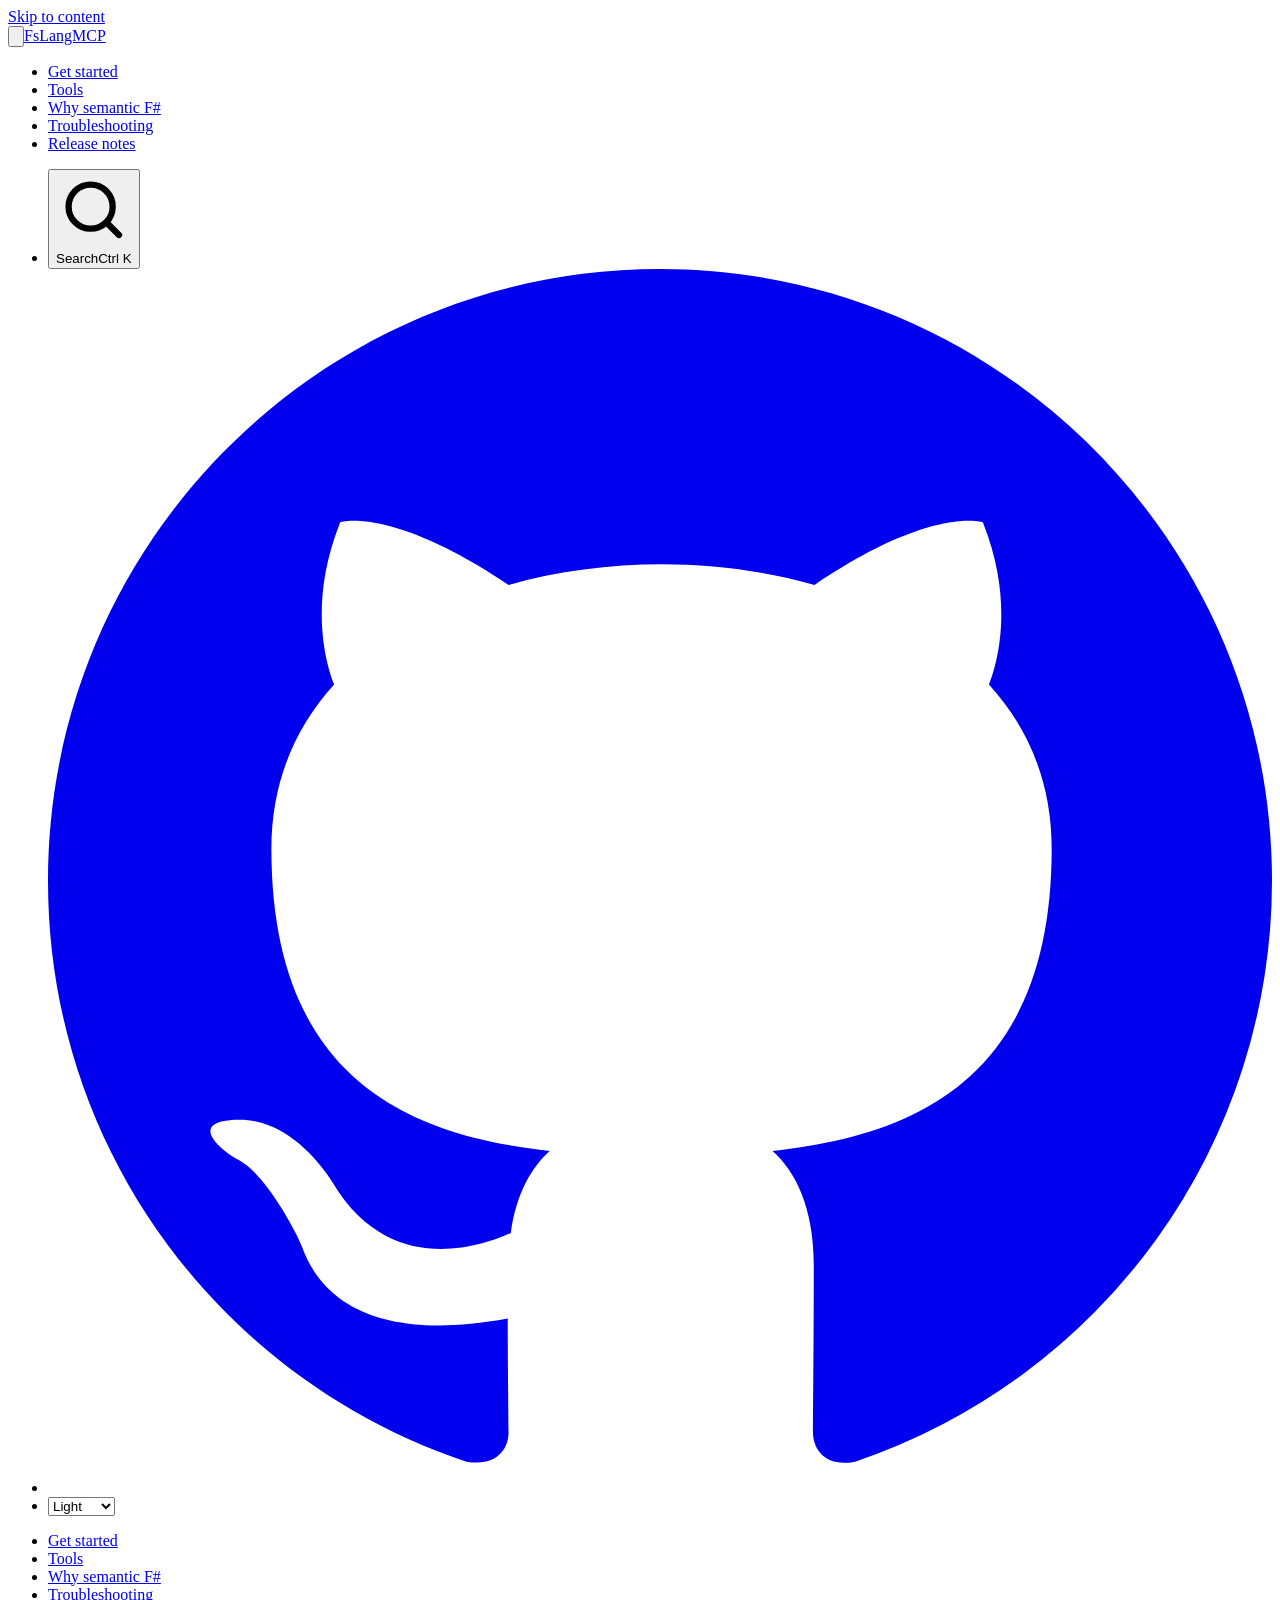
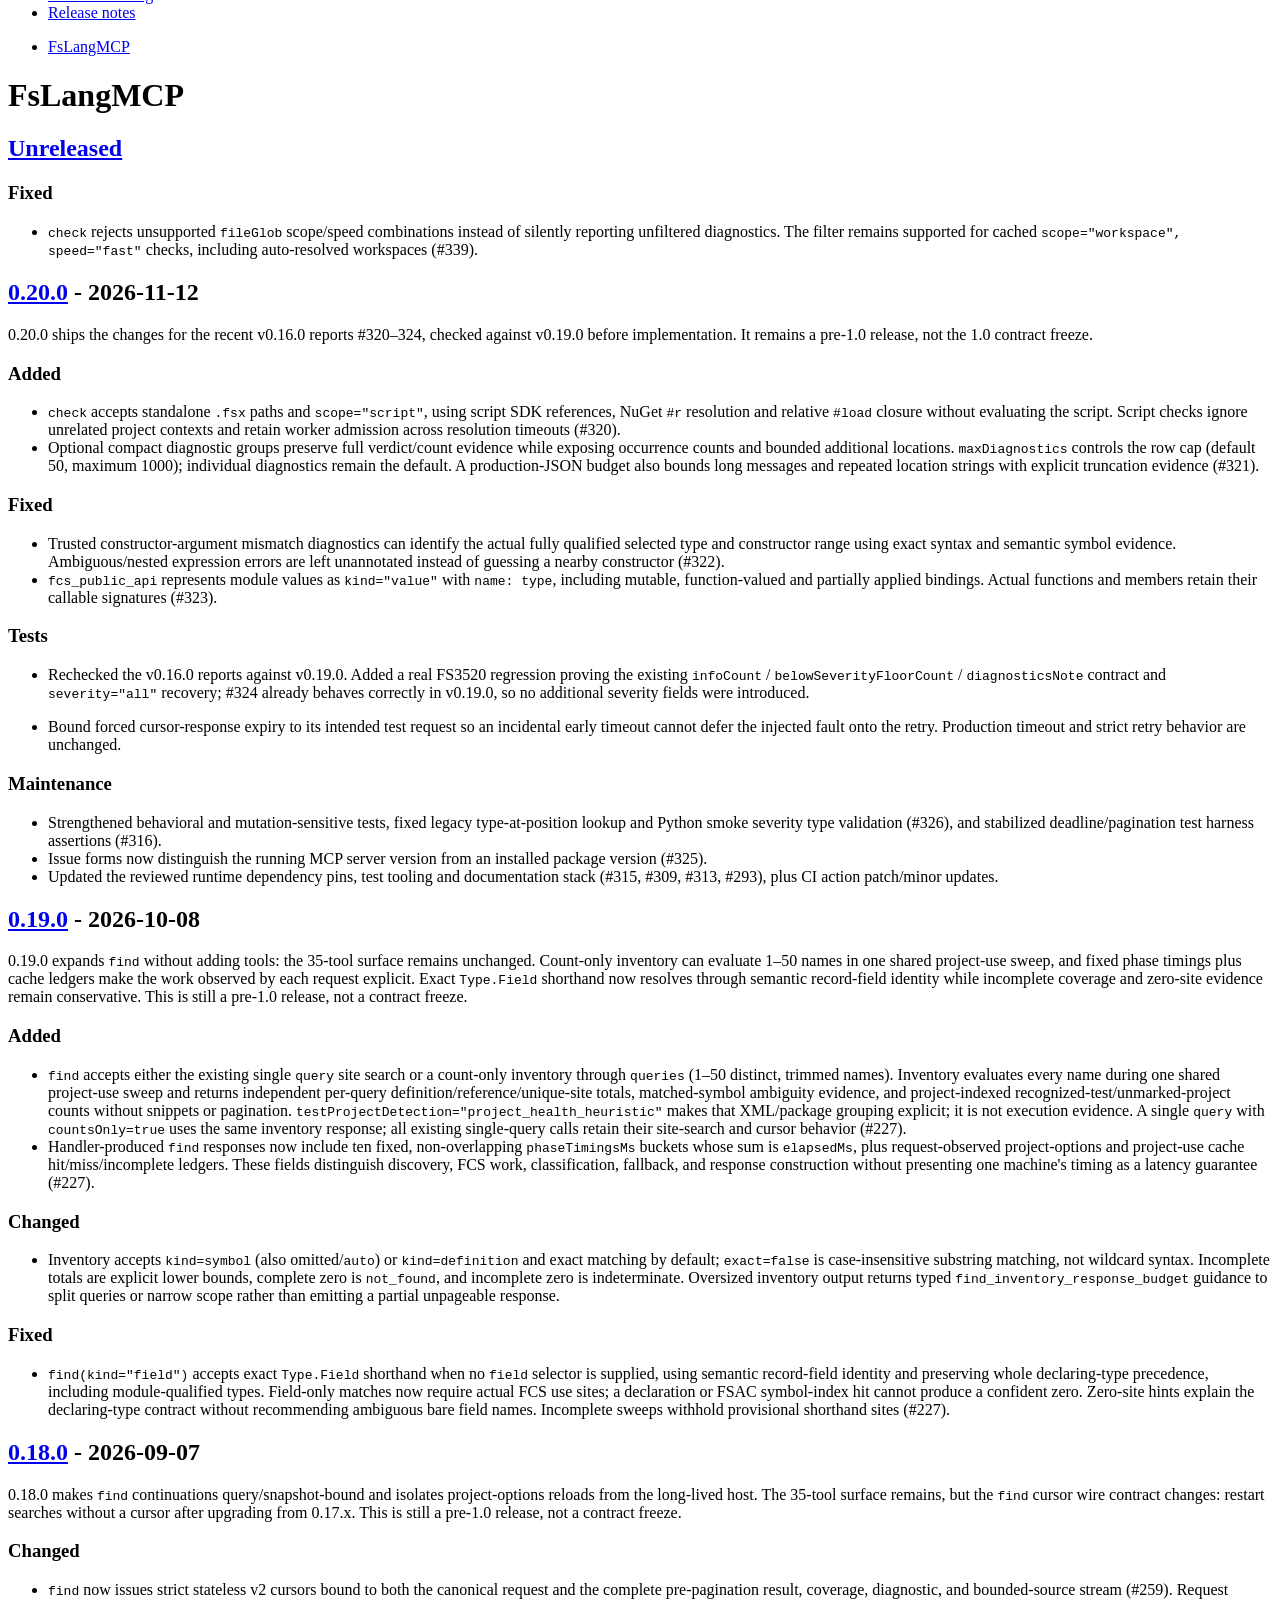
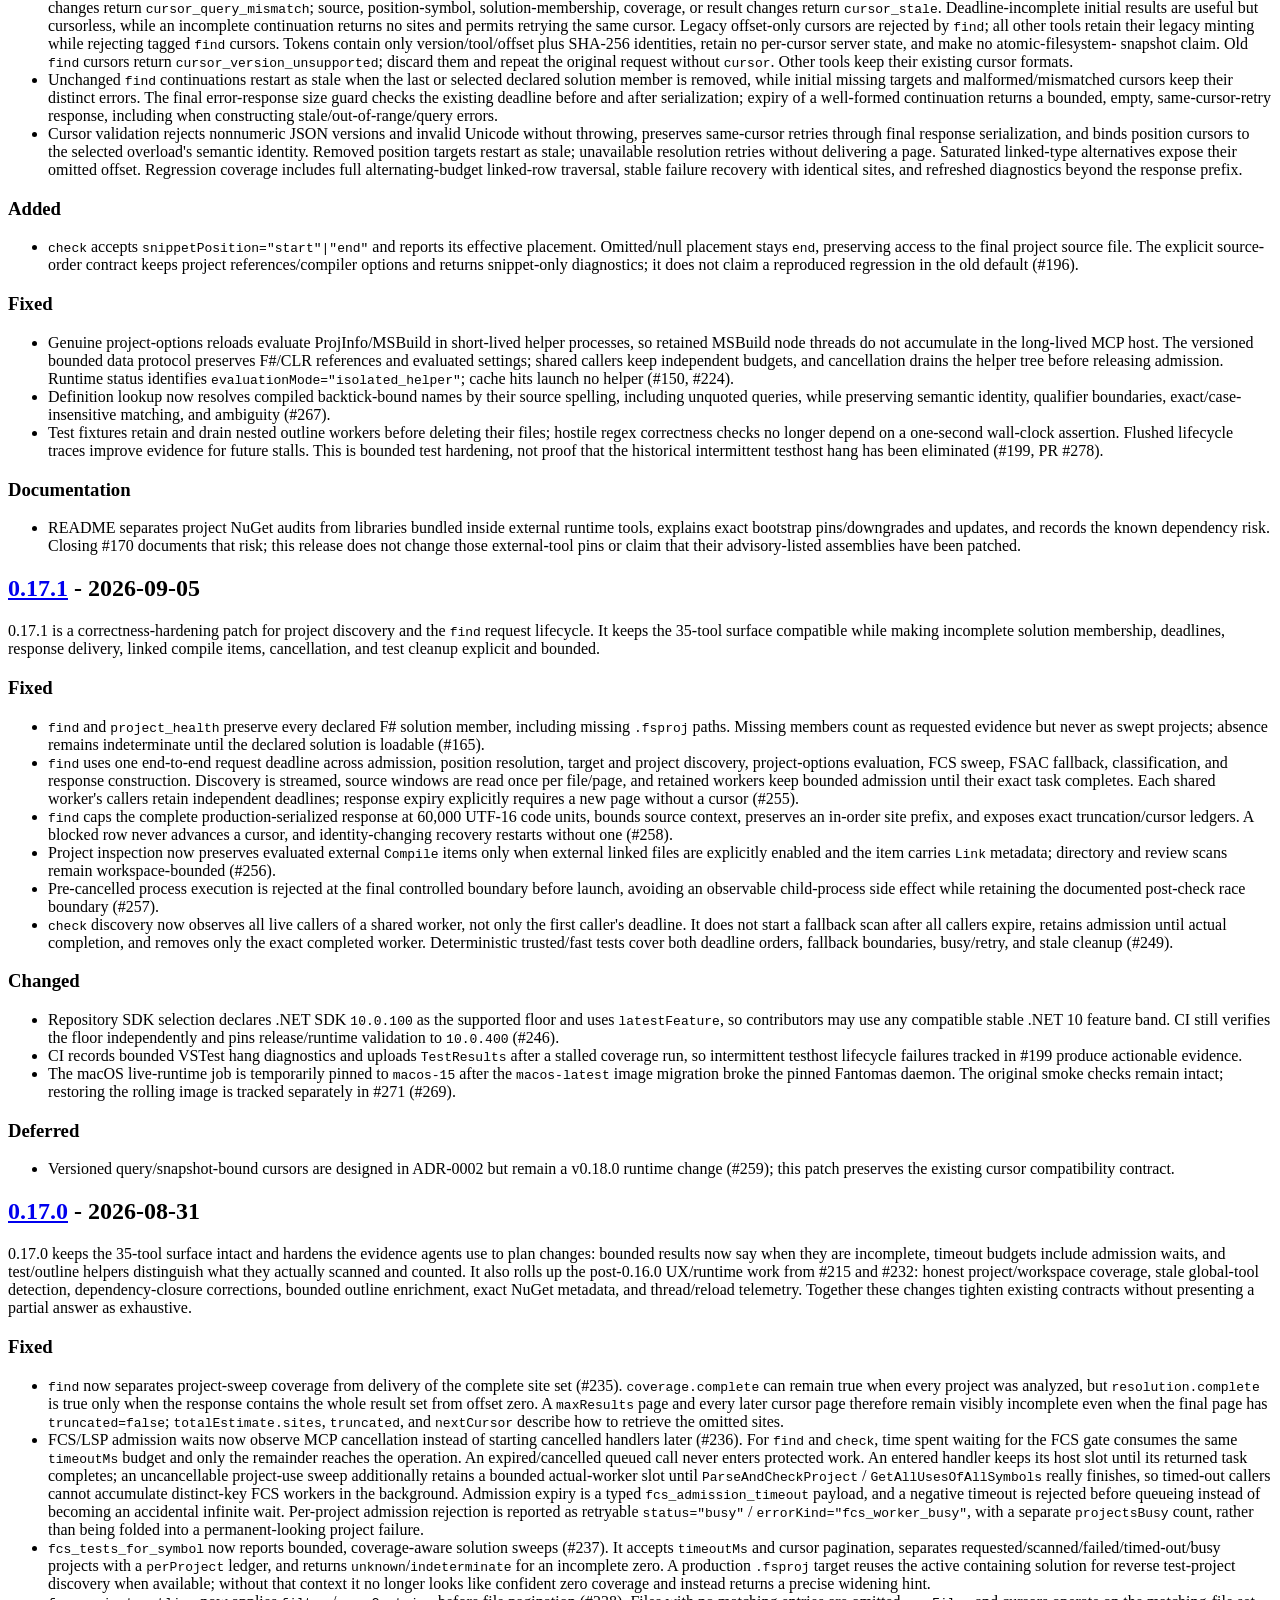
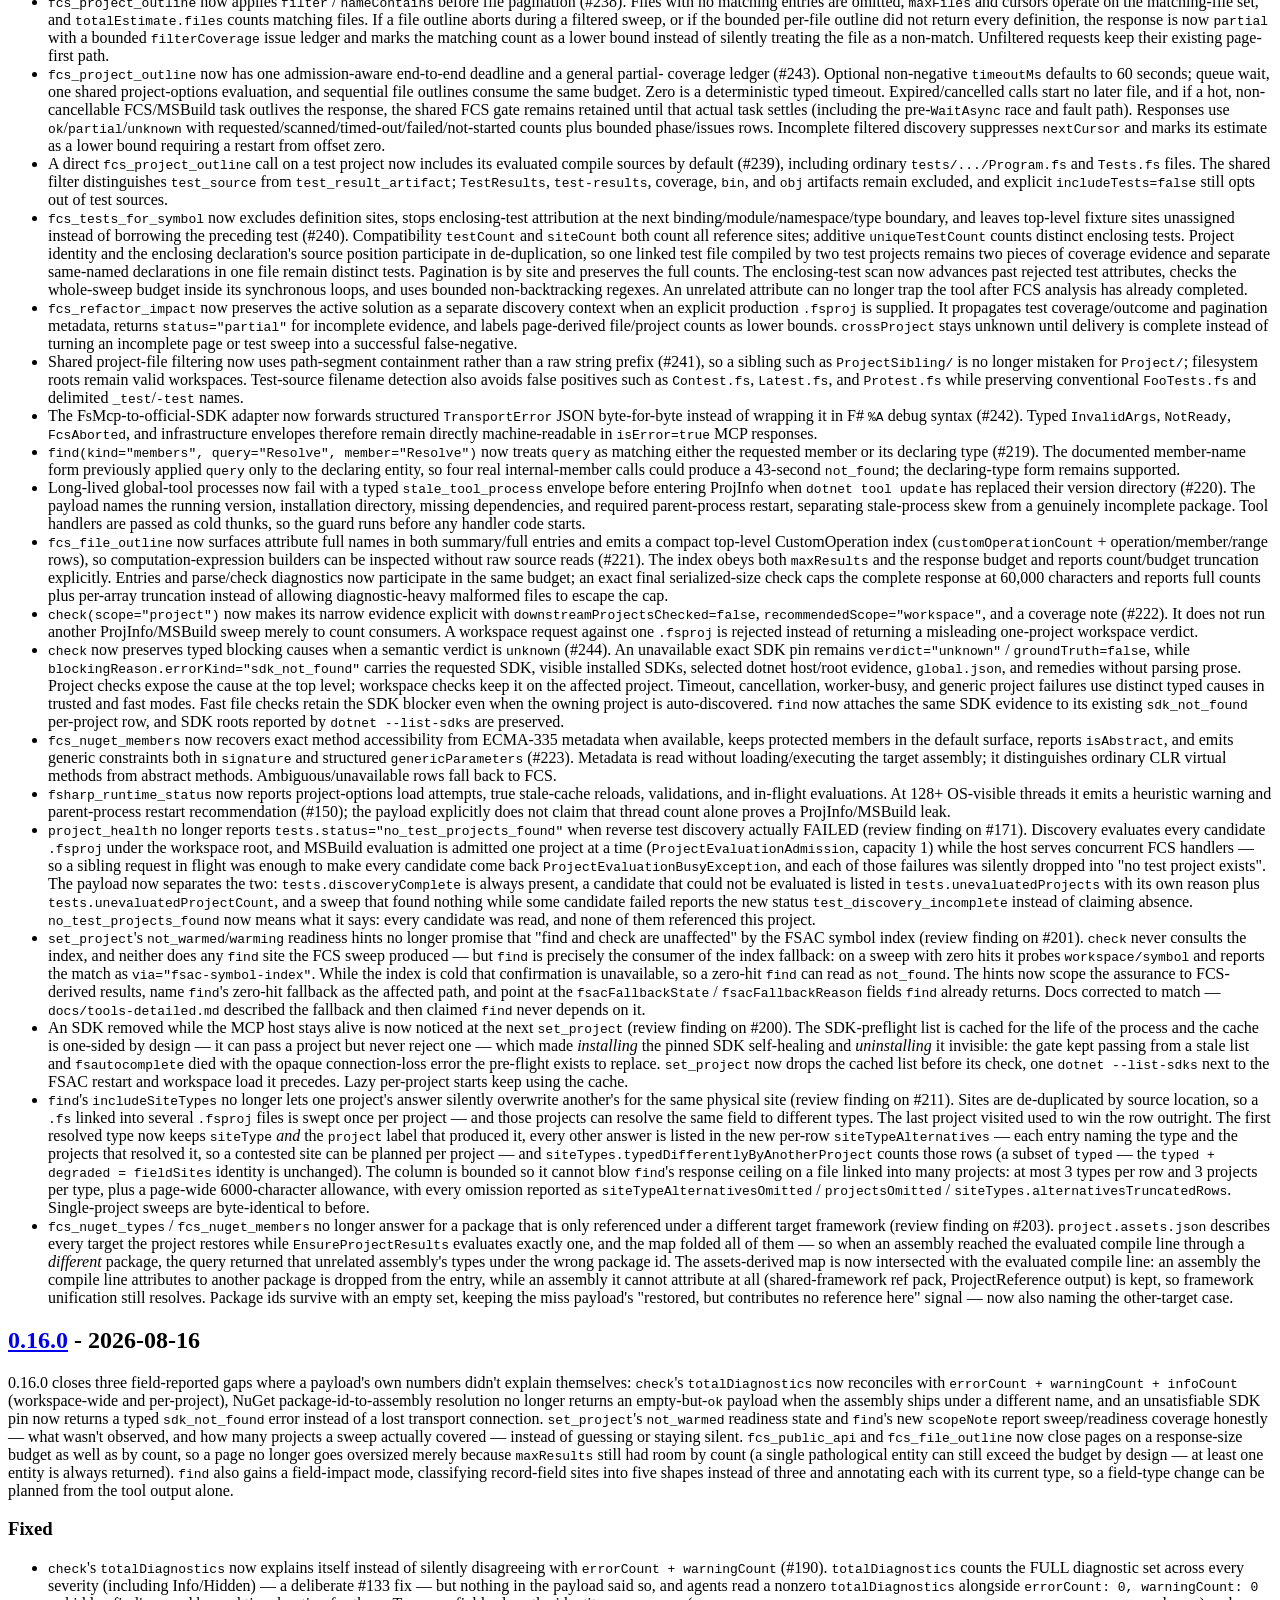
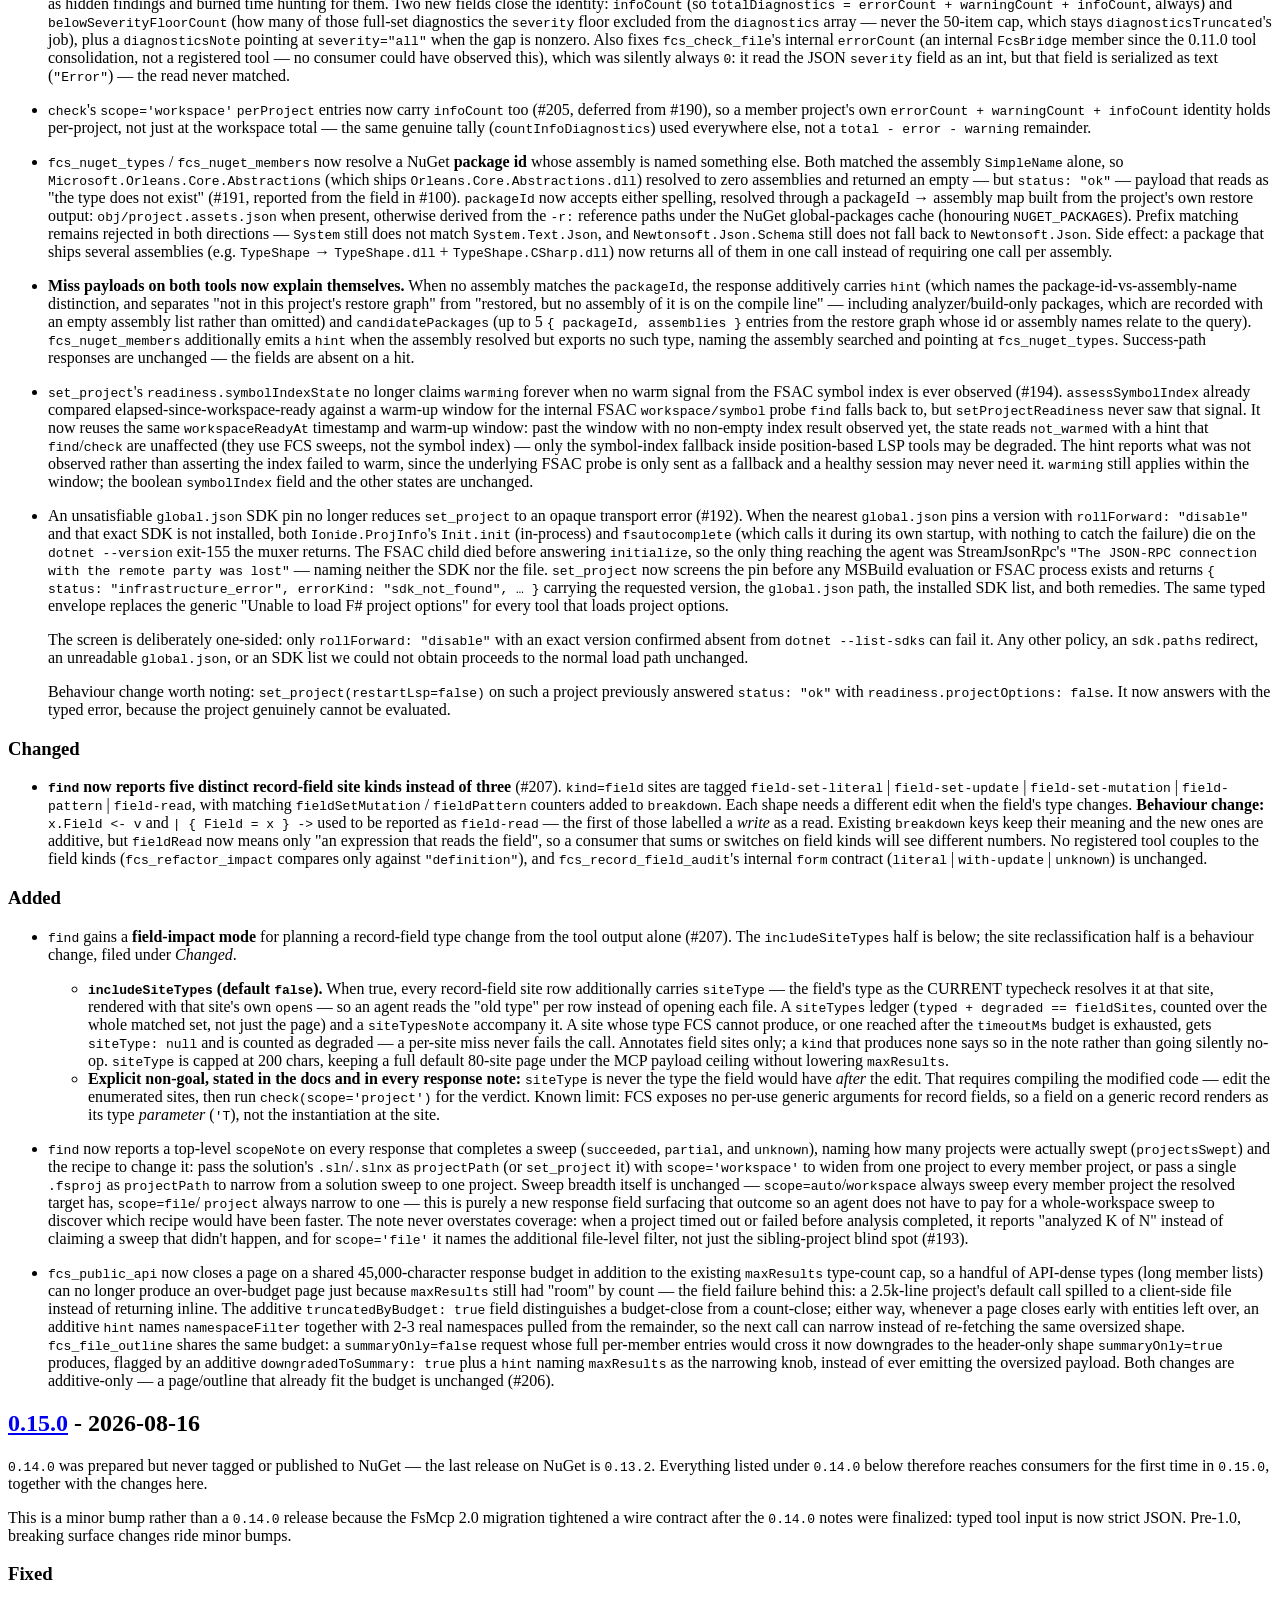
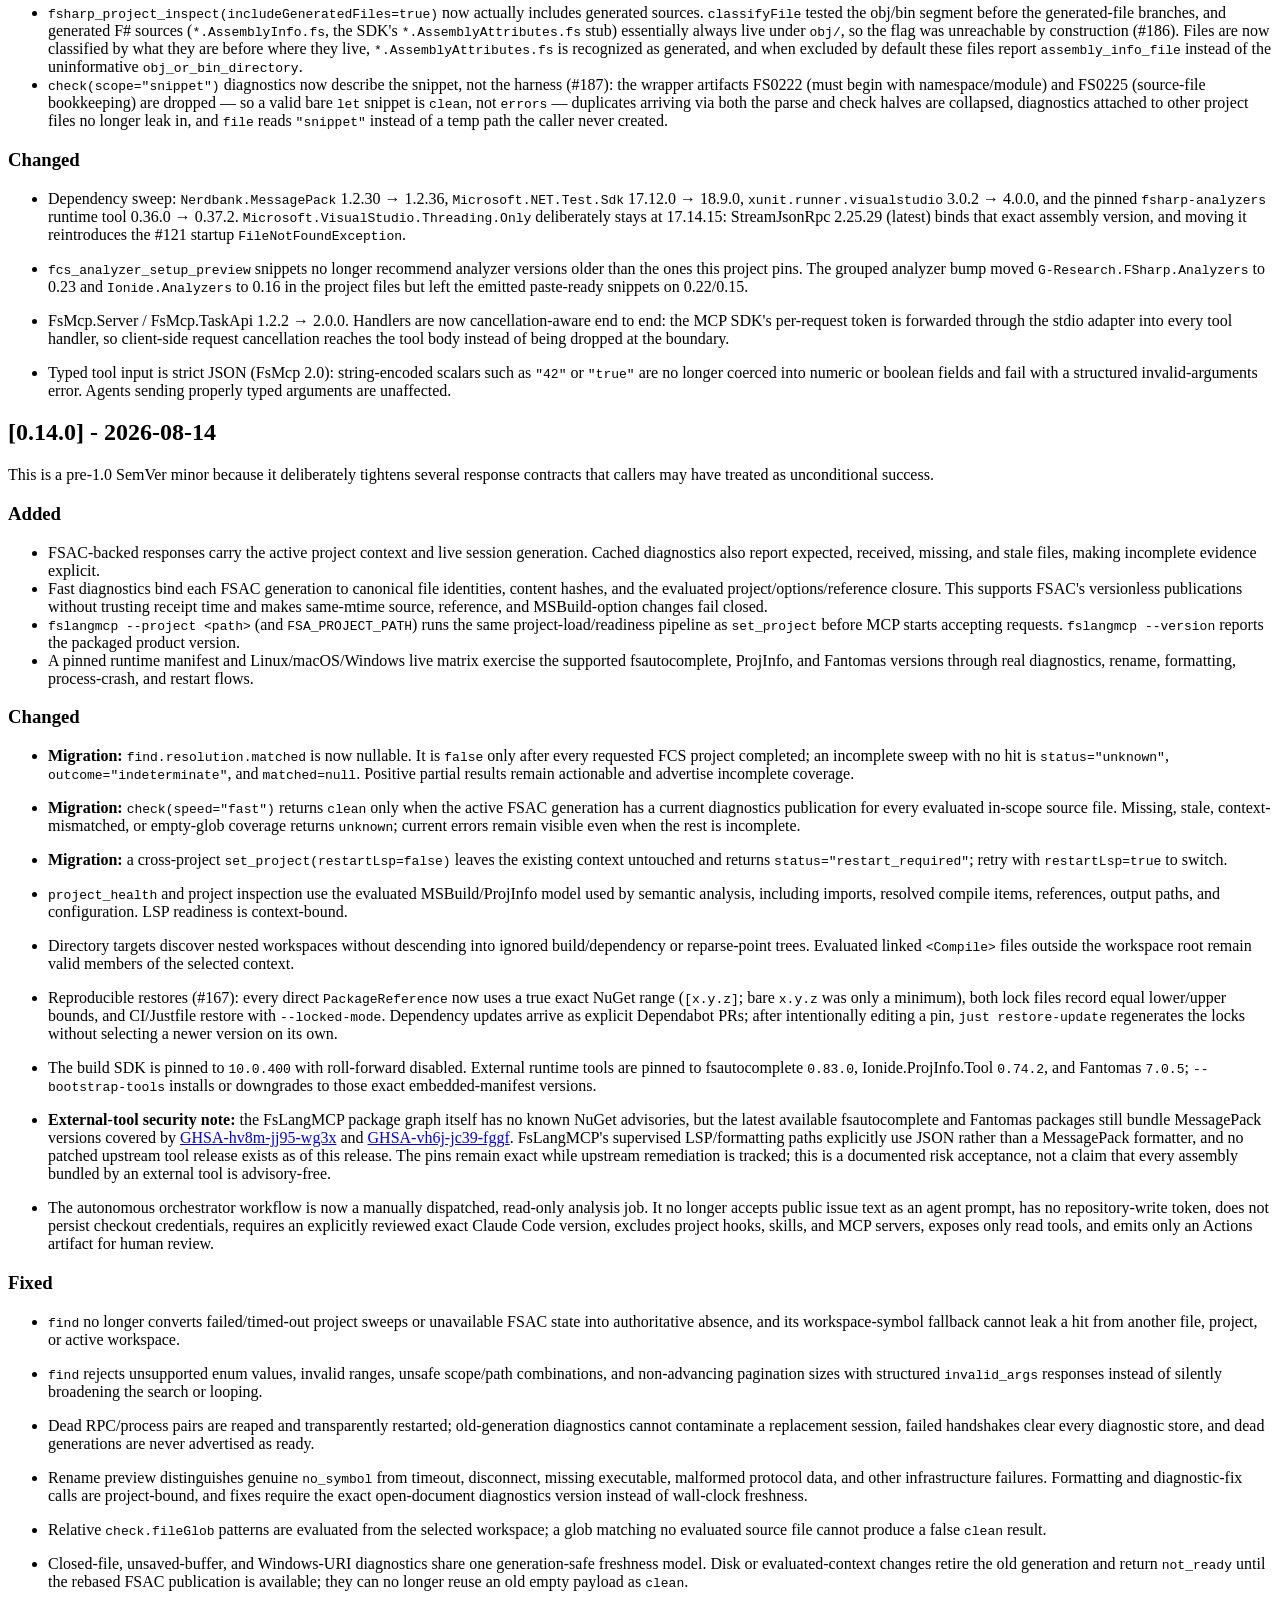
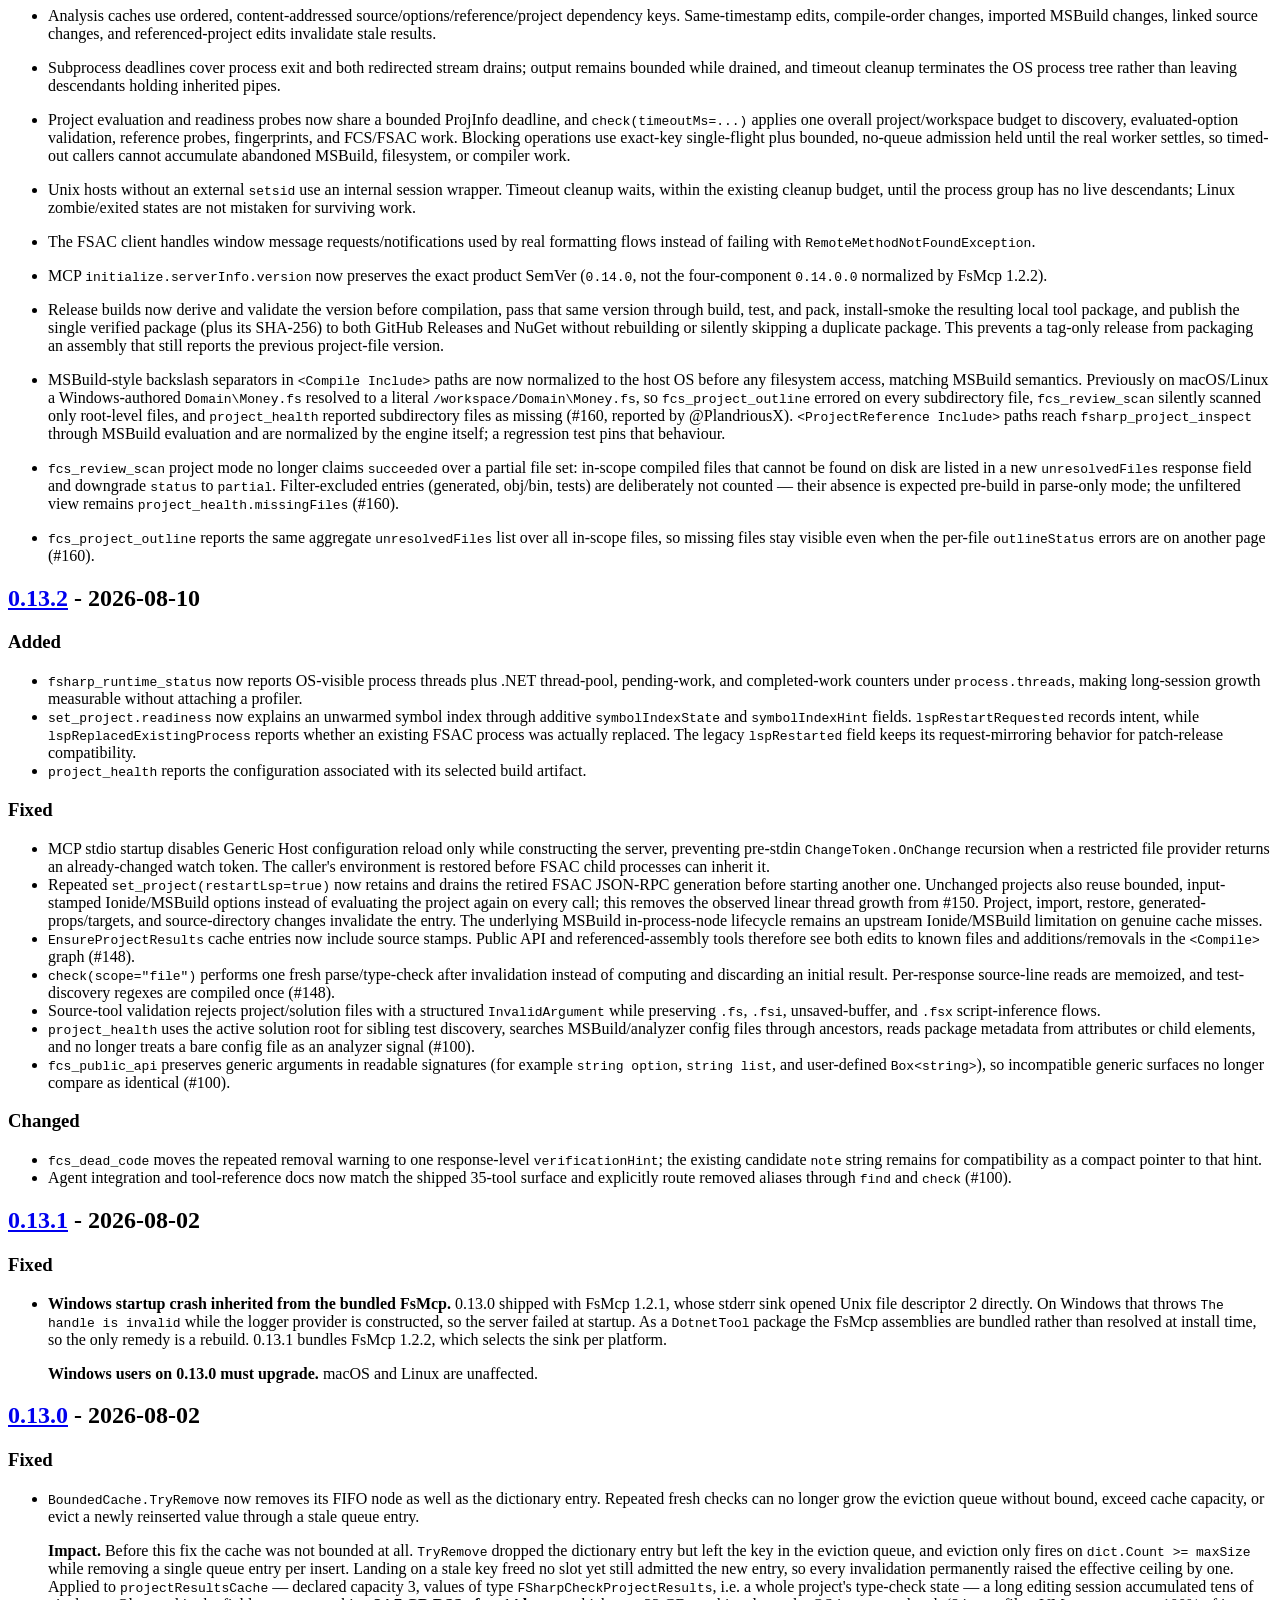
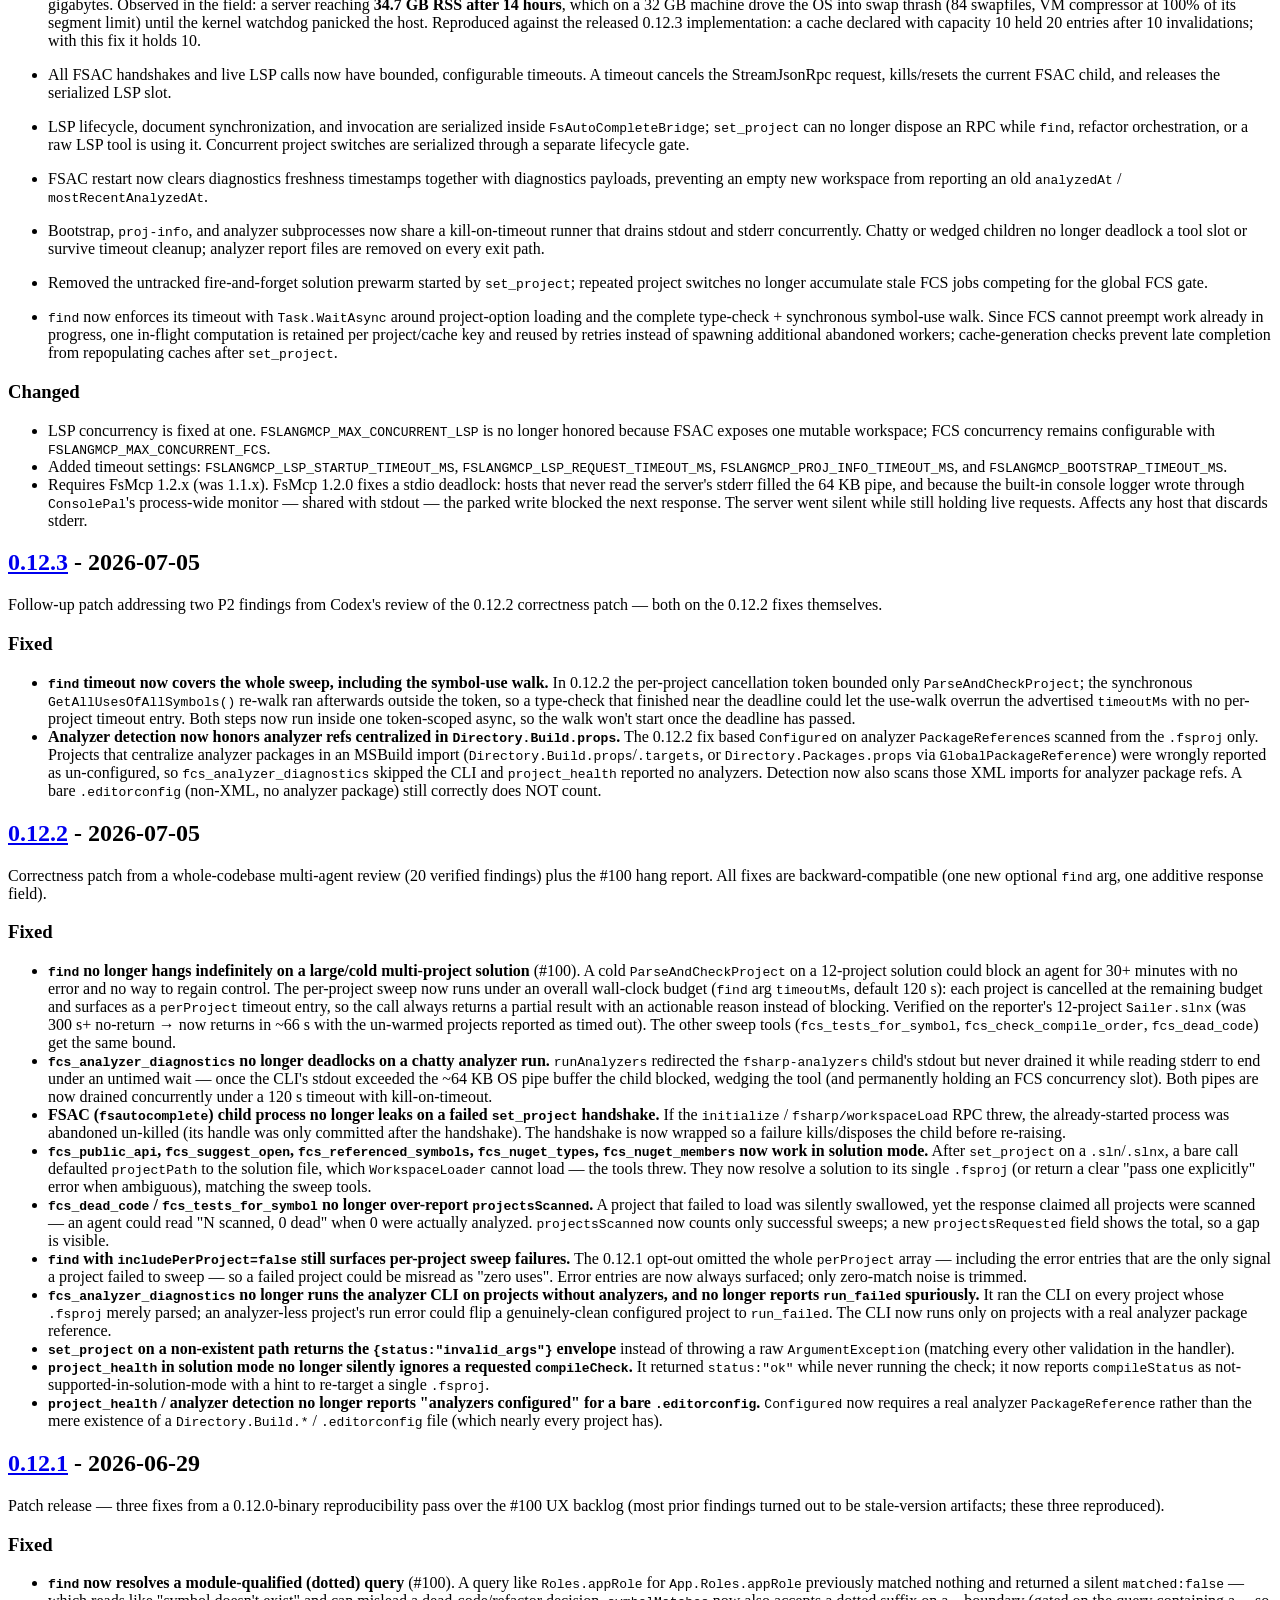
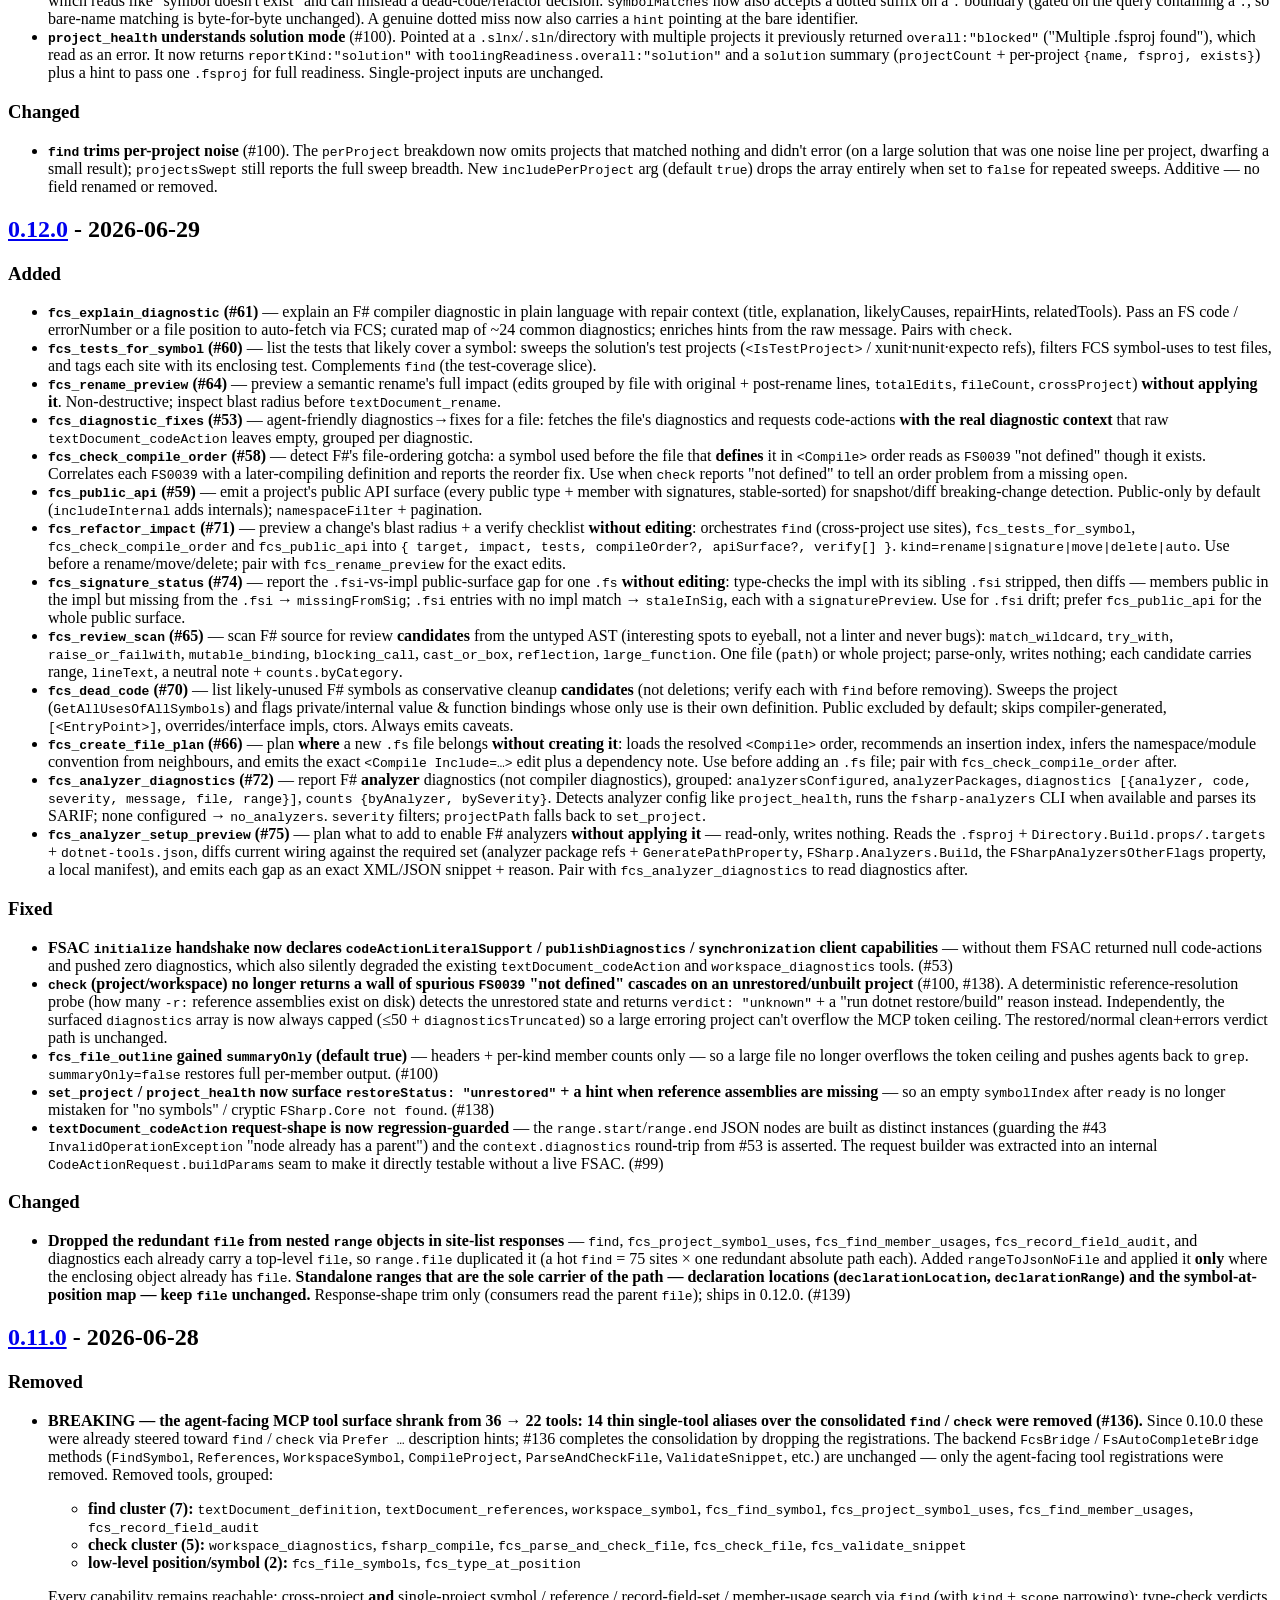
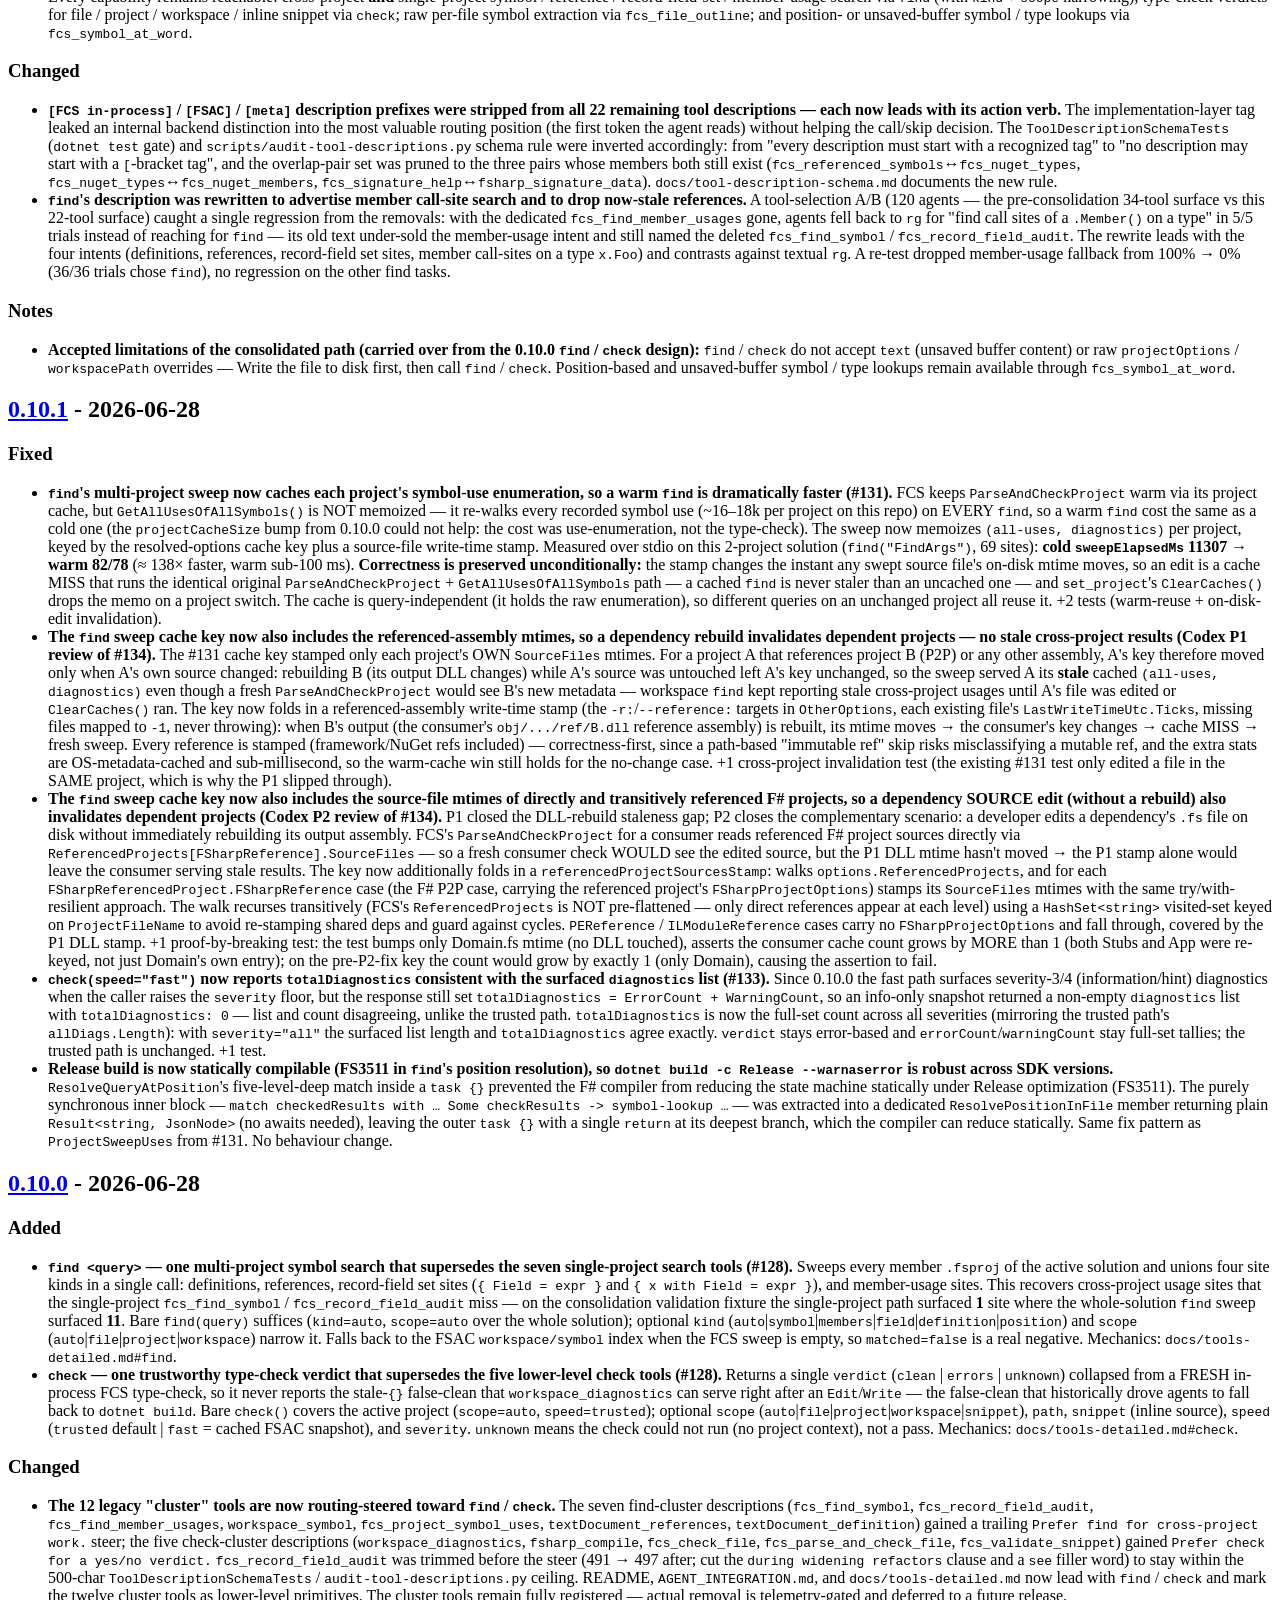
==== commit 1822325d: "deploy: fb73d8b769ba1fcfa54b7bce847a440abdc6e12f" ====
--- a/changelog/releases/index.html
+++ b/changelog/releases/index.html
@@ -1,2 +1,2 @@
 <!DOCTYPE html><html lang="en" dir="ltr"><head><meta charset="utf-8" /><meta name="viewport" content="width=device-width, initial-scale=1" /><title>FsLangMCP</title><meta name="description" content="Semantic F# tools for AI coding agents, powered by the compiler rather than text search." /><link rel="canonical" href="https://neftedollar.com/FsLangMCP/changelog/releases/" /><meta property="og:url" content="https://neftedollar.com/FsLangMCP/changelog/releases/" /><meta property="og:site_name" content="FsLangMCP" /><meta property="og:locale" content="en" /><meta name="twitter:card" content="summary_large_image" /><meta property="og:description" content="Semantic F# tools for AI coding agents, powered by the compiler rather than text search." /><meta property="og:title" content="FsLangMCP" /><meta property="og:type" content="article" /><link rel="icon" href="/FsLangMCP/favicon.svg" /><link rel="stylesheet" href="/FsLangMCP/assets/css/nacara.f8963a80.css" /><script>(()=>{var o="nacara-theme",s=matchMedia("(prefers-color-scheme: dark)"),a=()=>{try{return localStorage.getItem(o)||"system"}catch{return"system"}},c=e=>{let t=document.documentElement;t.dataset.themeSetting=e,t.dataset.theme=e==="system"?s.matches?"dark":"light":e};c(a());})();
-</script><link rel="stylesheet" href="/FsLangMCP/assets/changelog.css" /><link rel="stylesheet" href="/FsLangMCP/assets/search.css" /><link rel="stylesheet" href="/FsLangMCP/assets/site.b5c8e441.css" /><link rel="alternate" type="text/plain" href="/FsLangMCP/llms.txt" title="LLMs.txt" /><meta property="og:image" content="https://neftedollar.com/FsLangMCP/og.png" /><meta property="og:image:width" content="1280" /><meta property="og:image:height" content="640" /><meta property="og:image:alt" content="FsLangMCP — Stop grepping F#. Give your AI agent the compiler." /><meta name="twitter:image" content="https://neftedollar.com/FsLangMCP/og.png" /><meta name="twitter:image:alt" content="FsLangMCP — semantic F# for AI coding agents" /></head><body data-section="changelog"><a class="nacara-skip-link" href="#nacara-content">Skip to content</a><header class="nacara-navbar" role="banner"><button class="nacara-icon-button" type="button" data-nacara-menu-toggle aria-label="Open the menu"><span><svg xmlns="http://www.w3.org/2000/svg" viewBox="0 0 24 24" fill="none" stroke="currentColor" stroke-width="2" stroke-linecap="round" stroke-linejoin="round" aria-hidden="true"><path d="M4 6h16M4 12h16M4 18h16" /></svg></span></button><a class="nacara-navbar__brand" href="/FsLangMCP/">FsLangMCP</a><ul class="nacara-navbar__items" role="navigation" aria-label="Main"><li><a class="nacara-navbar__link" href="/FsLangMCP/guide/getting-started/" data-active="false">Get started</a></li><li><a class="nacara-navbar__link" href="/FsLangMCP/tools/reference/" data-active="false">Tools</a></li><li><a class="nacara-navbar__link" href="/FsLangMCP/concepts/why-semantic-fsharp/" data-active="false">Why semantic F#</a></li><li><a class="nacara-navbar__link" href="/FsLangMCP/guide/troubleshooting/">Troubleshooting</a></li><li><a class="nacara-navbar__link" href="/FsLangMCP/changelog/releases/">Release notes</a></li></ul><ul class="nacara-navbar__items nacara-navbar__items--end"><li><button class="nacara-search__trigger" type="button" data-nacara-search data-bundle="/FsLangMCP/pagefind/" aria-label="Search"><svg xmlns="http://www.w3.org/2000/svg" viewBox="0 0 24 24" fill="none" stroke="currentColor" stroke-width="2" stroke-linecap="round" aria-hidden="true"><circle cx="11" cy="11" r="7" /><path d="m20 20-3.5-3.5" /></svg><span>Search</span><span class="nacara-search__kbd" data-nacara-search-shortcut>Ctrl K</span></button></li><li><a class="nacara-icon-button" href="https://github.com/Neftedollar/FsLangMCP" aria-label="GitHub" title="GitHub"><span><svg xmlns="http://www.w3.org/2000/svg" viewBox="0 0 16 16" fill="currentColor" aria-hidden="true"><path d="M8 0C3.58 0 0 3.58 0 8c0 3.54 2.29 6.53 5.47 7.59.4.07.55-.17.55-.38 0-.19-.01-.82-.01-1.49-2.01.37-2.53-.49-2.69-.94-.09-.23-.48-.94-.82-1.13-.28-.15-.68-.52-.01-.53.63-.01 1.08.58 1.23.82.72 1.21 1.87.87 2.33.66.07-.52.28-.87.51-1.07-1.78-.2-3.64-.89-3.64-3.95 0-.87.31-1.59.82-2.15-.08-.2-.36-1.02.08-2.12 0 0 .67-.21 2.2.82.64-.18 1.32-.27 2-.27s1.36.09 2 .27c1.53-1.04 2.2-.82 2.2-.82.44 1.1.16 1.92.08 2.12.51.56.82 1.27.82 2.15 0 3.07-1.87 3.75-3.65 3.95.29.25.54.73.54 1.48 0 1.07-.01 1.93-.01 2.2 0 .21.15.46.55.38A8.01 8.01 0 0 0 16 8c0-4.42-3.58-8-8-8Z" /></svg></span></a></li><li><select class="nacara-theme-select" data-nacara-theme aria-label="Colour scheme"><option value="light">Light</option><option value="dark">Dark</option><option value="system">System</option></select></li></ul></header><div class="nacara-layout"><nav class="nacara-sidebar" aria-label="Section"><ul class="nacara-sidebar__sections"><li><a class="nacara-sidebar__link" href="/FsLangMCP/guide/getting-started/">Get started</a></li><li><a class="nacara-sidebar__link" href="/FsLangMCP/tools/reference/">Tools</a></li><li><a class="nacara-sidebar__link" href="/FsLangMCP/concepts/why-semantic-fsharp/">Why semantic F#</a></li><li><a class="nacara-sidebar__link" href="/FsLangMCP/guide/troubleshooting/">Troubleshooting</a></li><li><a class="nacara-sidebar__link" href="/FsLangMCP/changelog/releases/">Release notes</a></li></ul><ul class="nacara-sidebar__list"><li><a class="nacara-sidebar__link" href="/FsLangMCP/changelog/releases/" aria-current="page"><span>FsLangMCP</span></a></li></ul></nav><main id="nacara-content" tabindex="-1" class="nacara-content" data-nacara-generated-by="changelog"><h1>FsLangMCP</h1><div><h2 id="vunreleased"><a href="https://github.com/Neftedollar/FsLangMCP/compare/v0.20.0...HEAD">Unreleased</a><a class="nacara-heading-anchor" href="#vunreleased" aria-label="Link to this section" data-pagefind-ignore></a></h2><h2 id="v0-20-0"><a href="https://github.com/Neftedollar/FsLangMCP/compare/v0.19.0...v0.20.0">0.20.0</a> - 2026-11-12<a class="nacara-heading-anchor" href="#v0-20-0" aria-label="Link to this section" data-pagefind-ignore></a></h2><p>0.20.0 ships the changes for the recent v0.16.0 reports #320–324, checked against v0.19.0 before implementation. It remains a pre-1.0 release, not the 1.0 contract freeze.</p><h3 id="added">Added<a class="nacara-heading-anchor" href="#added" aria-label="Link to this section" data-pagefind-ignore></a></h3><ul><li><code>check</code> accepts standalone <code>.fsx</code> paths and <code>scope="script"</code>, using script SDK references, NuGet <code>#r</code> resolution and relative <code>#load</code> closure without evaluating the script. Script checks ignore unrelated project contexts and retain worker admission across resolution timeouts (#320).</li><li>Optional compact diagnostic groups preserve full verdict/count evidence while exposing occurrence counts and bounded additional locations. <code>maxDiagnostics</code> controls the row cap (default 50, maximum 1000); individual diagnostics remain the default. A production-JSON budget also bounds long messages and repeated location strings with explicit truncation evidence (#321).</li></ul><h3 id="fixed">Fixed<a class="nacara-heading-anchor" href="#fixed" aria-label="Link to this section" data-pagefind-ignore></a></h3><ul><li>Trusted constructor-argument mismatch diagnostics can identify the actual fully qualified selected type and constructor range using exact syntax and semantic symbol evidence. Ambiguous/nested expression errors are left unannotated instead of guessing a nearby constructor (#322).</li><li><code>fcs_public_api</code> represents module values as <code>kind="value"</code> with <code>name: type</code>, including mutable, function-valued and partially applied bindings. Actual functions and members retain their callable signatures (#323).</li></ul><h3 id="tests">Tests<a class="nacara-heading-anchor" href="#tests" aria-label="Link to this section" data-pagefind-ignore></a></h3><ul><li><p>Rechecked the v0.16.0 reports against v0.19.0. Added a real FS3520 regression proving the existing <code>infoCount</code> / <code>belowSeverityFloorCount</code> / <code>diagnosticsNote</code> contract and <code>severity="all"</code> recovery; #324 already behaves correctly in v0.19.0, so no additional severity fields were introduced.</p></li><li><p>Bound forced cursor-response expiry to its intended test request so an incidental early timeout cannot defer the injected fault onto the retry. Production timeout and strict retry behavior are unchanged.</p></li></ul><h3 id="maintenance">Maintenance<a class="nacara-heading-anchor" href="#maintenance" aria-label="Link to this section" data-pagefind-ignore></a></h3><ul><li>Strengthened behavioral and mutation-sensitive tests, fixed legacy type-at-position lookup and Python smoke severity type validation (#326), and stabilized deadline/pagination test harness assertions (#316).</li><li>Issue forms now distinguish the running MCP server version from an installed package version (#325).</li><li>Updated the reviewed runtime dependency pins, test tooling and documentation stack (#315, #309, #313, #293), plus CI action patch/minor updates.</li></ul><h2 id="v0-19-0"><a href="https://github.com/Neftedollar/FsLangMCP/compare/v0.18.0...v0.19.0">0.19.0</a> - 2026-10-08<a class="nacara-heading-anchor" href="#v0-19-0" aria-label="Link to this section" data-pagefind-ignore></a></h2><p>0.19.0 expands <code>find</code> without adding tools: the 35-tool surface remains unchanged. Count-only inventory can evaluate 1–50 names in one shared project-use sweep, and fixed phase timings plus cache ledgers make the work observed by each request explicit. Exact <code>Type.Field</code> shorthand now resolves through semantic record-field identity while incomplete coverage and zero-site evidence remain conservative. This is still a pre-1.0 release, not a contract freeze.</p><h3 id="added-1">Added<a class="nacara-heading-anchor" href="#added-1" aria-label="Link to this section" data-pagefind-ignore></a></h3><ul><li><code>find</code> accepts either the existing single <code>query</code> site search or a count-only inventory through <code>queries</code> (1–50 distinct, trimmed names). Inventory evaluates every name during one shared project-use sweep and returns independent per-query definition/reference/unique-site totals, matched-symbol ambiguity evidence, and project-indexed recognized-test/unmarked-project counts without snippets or pagination. <code>testProjectDetection="project_health_heuristic"</code> makes that XML/package grouping explicit; it is not execution evidence. A single <code>query</code> with <code>countsOnly=true</code> uses the same inventory response; all existing single-query calls retain their site-search and cursor behavior (#227).</li><li>Handler-produced <code>find</code> responses now include ten fixed, non-overlapping <code>phaseTimingsMs</code> buckets whose sum is <code>elapsedMs</code>, plus request-observed project-options and project-use cache hit/miss/incomplete ledgers. These fields distinguish discovery, FCS work, classification, fallback, and response construction without presenting one machine's timing as a latency guarantee (#227).</li></ul><h3 id="changed">Changed<a class="nacara-heading-anchor" href="#changed" aria-label="Link to this section" data-pagefind-ignore></a></h3><ul><li>Inventory accepts <code>kind=symbol</code> (also omitted/<code>auto</code>) or <code>kind=definition</code> and exact matching by default; <code>exact=false</code> is case-insensitive substring matching, not wildcard syntax. Incomplete totals are explicit lower bounds, complete zero is <code>not_found</code>, and incomplete zero is indeterminate. Oversized inventory output returns typed <code>find_inventory_response_budget</code> guidance to split queries or narrow scope rather than emitting a partial unpageable response.</li></ul><h3 id="fixed-1">Fixed<a class="nacara-heading-anchor" href="#fixed-1" aria-label="Link to this section" data-pagefind-ignore></a></h3><ul><li><code>find(kind="field")</code> accepts exact <code>Type.Field</code> shorthand when no <code>field</code> selector is supplied, using semantic record-field identity and preserving whole declaring-type precedence, including module-qualified types. Field-only matches now require actual FCS use sites; a declaration or FSAC symbol-index hit cannot produce a confident zero. Zero-site hints explain the declaring-type contract without recommending ambiguous bare field names. Incomplete sweeps withhold provisional shorthand sites (#227).</li></ul><h2 id="v0-18-0"><a href="https://github.com/Neftedollar/FsLangMCP/compare/v0.17.1...v0.18.0">0.18.0</a> - 2026-09-07<a class="nacara-heading-anchor" href="#v0-18-0" aria-label="Link to this section" data-pagefind-ignore></a></h2><p>0.18.0 makes <code>find</code> continuations query/snapshot-bound and isolates project-options reloads from the long-lived host. The 35-tool surface remains, but the <code>find</code> cursor wire contract changes: restart searches without a cursor after upgrading from 0.17.x. This is still a pre-1.0 release, not a contract freeze.</p><h3 id="changed-1">Changed<a class="nacara-heading-anchor" href="#changed-1" aria-label="Link to this section" data-pagefind-ignore></a></h3><ul><li><code>find</code> now issues strict stateless v2 cursors bound to both the canonical request and the complete pre-pagination result, coverage, diagnostic, and bounded-source stream (#259). Request changes return <code>cursor_query_mismatch</code>; source, position-symbol, solution-membership, coverage, or result changes return <code>cursor_stale</code>. Deadline-incomplete initial results are useful but cursorless, while an incomplete continuation returns no sites and permits retrying the same cursor. Legacy offset-only cursors are rejected by <code>find</code>; all other tools retain their legacy minting while rejecting tagged <code>find</code> cursors. Tokens contain only version/tool/offset plus SHA-256 identities, retain no per-cursor server state, and make no atomic-filesystem- snapshot claim. Old <code>find</code> cursors return <code>cursor_version_unsupported</code>; discard them and repeat the original request without <code>cursor</code>. Other tools keep their existing cursor formats.</li><li>Unchanged <code>find</code> continuations restart as stale when the last or selected declared solution member is removed, while initial missing targets and malformed/mismatched cursors keep their distinct errors. The final error-response size guard checks the existing deadline before and after serialization; expiry of a well-formed continuation returns a bounded, empty, same-cursor-retry response, including when constructing stale/out-of-range/query errors.</li><li>Cursor validation rejects nonnumeric JSON versions and invalid Unicode without throwing, preserves same-cursor retries through final response serialization, and binds position cursors to the selected overload's semantic identity. Removed position targets restart as stale; unavailable resolution retries without delivering a page. Saturated linked-type alternatives expose their omitted offset. Regression coverage includes full alternating-budget linked-row traversal, stable failure recovery with identical sites, and refreshed diagnostics beyond the response prefix.</li></ul><h3 id="added-2">Added<a class="nacara-heading-anchor" href="#added-2" aria-label="Link to this section" data-pagefind-ignore></a></h3><ul><li><code>check</code> accepts <code>snippetPosition="start"|"end"</code> and reports its effective placement. Omitted/null placement stays <code>end</code>, preserving access to the final project source file. The explicit source-order contract keeps project references/compiler options and returns snippet-only diagnostics; it does not claim a reproduced regression in the old default (#196).</li></ul><h3 id="fixed-2">Fixed<a class="nacara-heading-anchor" href="#fixed-2" aria-label="Link to this section" data-pagefind-ignore></a></h3><ul><li>Genuine project-options reloads evaluate ProjInfo/MSBuild in short-lived helper processes, so retained MSBuild node threads do not accumulate in the long-lived MCP host. The versioned bounded data protocol preserves F#/CLR references and evaluated settings; shared callers keep independent budgets, and cancellation drains the helper tree before releasing admission. Runtime status identifies <code>evaluationMode="isolated_helper"</code>; cache hits launch no helper (#150, #224).</li><li>Definition lookup now resolves compiled backtick-bound names by their source spelling, including unquoted queries, while preserving semantic identity, qualifier boundaries, exact/case-insensitive matching, and ambiguity (#267).</li><li>Test fixtures retain and drain nested outline workers before deleting their files; hostile regex correctness checks no longer depend on a one-second wall-clock assertion. Flushed lifecycle traces improve evidence for future stalls. This is bounded test hardening, not proof that the historical intermittent testhost hang has been eliminated (#199, PR #278).</li></ul><h3 id="documentation">Documentation<a class="nacara-heading-anchor" href="#documentation" aria-label="Link to this section" data-pagefind-ignore></a></h3><ul><li>README separates project NuGet audits from libraries bundled inside external runtime tools, explains exact bootstrap pins/downgrades and updates, and records the known dependency risk. Closing #170 documents that risk; this release does not change those external-tool pins or claim that their advisory-listed assemblies have been patched.</li></ul><h2 id="v0-17-1"><a href="https://github.com/Neftedollar/FsLangMCP/compare/v0.17.0...v0.17.1">0.17.1</a> - 2026-09-05<a class="nacara-heading-anchor" href="#v0-17-1" aria-label="Link to this section" data-pagefind-ignore></a></h2><p>0.17.1 is a correctness-hardening patch for project discovery and the <code>find</code> request lifecycle. It keeps the 35-tool surface compatible while making incomplete solution membership, deadlines, response delivery, linked compile items, cancellation, and test cleanup explicit and bounded.</p><h3 id="fixed-3">Fixed<a class="nacara-heading-anchor" href="#fixed-3" aria-label="Link to this section" data-pagefind-ignore></a></h3><ul><li><code>find</code> and <code>project_health</code> preserve every declared F# solution member, including missing <code>.fsproj</code> paths. Missing members count as requested evidence but never as swept projects; absence remains indeterminate until the declared solution is loadable (#165).</li><li><code>find</code> uses one end-to-end request deadline across admission, position resolution, target and project discovery, project-options evaluation, FCS sweep, FSAC fallback, classification, and response construction. Discovery is streamed, source windows are read once per file/page, and retained workers keep bounded admission until their exact task completes. Each shared worker's callers retain independent deadlines; response expiry explicitly requires a new page without a cursor (#255).</li><li><code>find</code> caps the complete production-serialized response at 60,000 UTF-16 code units, bounds source context, preserves an in-order site prefix, and exposes exact truncation/cursor ledgers. A blocked row never advances a cursor, and identity-changing recovery restarts without one (#258).</li><li>Project inspection now preserves evaluated external <code>Compile</code> items only when external linked files are explicitly enabled and the item carries <code>Link</code> metadata; directory and review scans remain workspace-bounded (#256).</li><li>Pre-cancelled process execution is rejected at the final controlled boundary before launch, avoiding an observable child-process side effect while retaining the documented post-check race boundary (#257).</li><li><code>check</code> discovery now observes all live callers of a shared worker, not only the first caller's deadline. It does not start a fallback scan after all callers expire, retains admission until actual completion, and removes only the exact completed worker. Deterministic trusted/fast tests cover both deadline orders, fallback boundaries, busy/retry, and stale cleanup (#249).</li></ul><h3 id="changed-2">Changed<a class="nacara-heading-anchor" href="#changed-2" aria-label="Link to this section" data-pagefind-ignore></a></h3><ul><li>Repository SDK selection declares .NET SDK <code>10.0.100</code> as the supported floor and uses <code>latestFeature</code>, so contributors may use any compatible stable .NET 10 feature band. CI still verifies the floor independently and pins release/runtime validation to <code>10.0.400</code> (#246).</li><li>CI records bounded VSTest hang diagnostics and uploads <code>TestResults</code> after a stalled coverage run, so intermittent testhost lifecycle failures tracked in #199 produce actionable evidence.</li><li>The macOS live-runtime job is temporarily pinned to <code>macos-15</code> after the <code>macos-latest</code> image migration broke the pinned Fantomas daemon. The original smoke checks remain intact; restoring the rolling image is tracked separately in #271 (#269).</li></ul><h3 id="deferred">Deferred<a class="nacara-heading-anchor" href="#deferred" aria-label="Link to this section" data-pagefind-ignore></a></h3><ul><li>Versioned query/snapshot-bound cursors are designed in ADR-0002 but remain a v0.18.0 runtime change (#259); this patch preserves the existing cursor compatibility contract.</li></ul><h2 id="v0-17-0"><a href="https://github.com/Neftedollar/FsLangMCP/compare/v0.16.0...v0.17.0">0.17.0</a> - 2026-08-31<a class="nacara-heading-anchor" href="#v0-17-0" aria-label="Link to this section" data-pagefind-ignore></a></h2><p>0.17.0 keeps the 35-tool surface intact and hardens the evidence agents use to plan changes: bounded results now say when they are incomplete, timeout budgets include admission waits, and test/outline helpers distinguish what they actually scanned and counted. It also rolls up the post-0.16.0 UX/runtime work from #215 and #232: honest project/workspace coverage, stale global-tool detection, dependency-closure corrections, bounded outline enrichment, exact NuGet metadata, and thread/reload telemetry. Together these changes tighten existing contracts without presenting a partial answer as exhaustive.</p><h3 id="fixed-4">Fixed<a class="nacara-heading-anchor" href="#fixed-4" aria-label="Link to this section" data-pagefind-ignore></a></h3><ul><li><code>find</code> now separates project-sweep coverage from delivery of the complete site set (#235). <code>coverage.complete</code> can remain true when every project was analyzed, but <code>resolution.complete</code> is true only when the response contains the whole result set from offset zero. A <code>maxResults</code> page and every later cursor page therefore remain visibly incomplete even when the final page has <code>truncated=false</code>; <code>totalEstimate.sites</code>, <code>truncated</code>, and <code>nextCursor</code> describe how to retrieve the omitted sites.</li><li>FCS/LSP admission waits now observe MCP cancellation instead of starting cancelled handlers later (#236). For <code>find</code> and <code>check</code>, time spent waiting for the FCS gate consumes the same <code>timeoutMs</code> budget and only the remainder reaches the operation. An expired/cancelled queued call never enters protected work. An entered handler keeps its host slot until its returned task completes; an uncancellable project-use sweep additionally retains a bounded actual-worker slot until <code>ParseAndCheckProject</code> / <code>GetAllUsesOfAllSymbols</code> really finishes, so timed-out callers cannot accumulate distinct-key FCS workers in the background. Admission expiry is a typed <code>fcs_admission_timeout</code> payload, and a negative timeout is rejected before queueing instead of becoming an accidental infinite wait. Per-project admission rejection is reported as retryable <code>status="busy"</code> / <code>errorKind="fcs_worker_busy"</code>, with a separate <code>projectsBusy</code> count, rather than being folded into a permanent-looking project failure.</li><li><code>fcs_tests_for_symbol</code> now reports bounded, coverage-aware solution sweeps (#237). It accepts <code>timeoutMs</code> and cursor pagination, separates requested/scanned/failed/timed-out/busy projects with a <code>perProject</code> ledger, and returns <code>unknown</code>/<code>indeterminate</code> for an incomplete zero. A production <code>.fsproj</code> target reuses the active containing solution for reverse test-project discovery when available; without that context it no longer looks like confident zero coverage and instead returns a precise widening hint.</li><li><code>fcs_project_outline</code> now applies <code>filter</code> / <code>nameContains</code> before file pagination (#238). Files with no matching entries are omitted, <code>maxFiles</code> and cursors operate on the matching-file set, and <code>totalEstimate.files</code> counts matching files. If a file outline aborts during a filtered sweep, or if the bounded per-file outline did not return every definition, the response is now <code>partial</code> with a bounded <code>filterCoverage</code> issue ledger and marks the matching count as a lower bound instead of silently treating the file as a non-match. Unfiltered requests keep their existing page-first path.</li><li><code>fcs_project_outline</code> now has one admission-aware end-to-end deadline and a general partial- coverage ledger (#243). Optional non-negative <code>timeoutMs</code> defaults to 60 seconds; queue wait, one shared project-options evaluation, and sequential file outlines consume the same budget. Zero is a deterministic typed timeout. Expired/cancelled calls start no later file, and if a hot, non-cancellable FCS/MSBuild task outlives the response, the shared FCS gate remains retained until that actual task settles (including the pre-<code>WaitAsync</code> race and fault path). Responses use <code>ok</code>/<code>partial</code>/<code>unknown</code> with requested/scanned/timed-out/failed/not-started counts plus bounded phase/issues rows. Incomplete filtered discovery suppresses <code>nextCursor</code> and marks its estimate as a lower bound requiring a restart from offset zero.</li><li>A direct <code>fcs_project_outline</code> call on a test project now includes its evaluated compile sources by default (#239), including ordinary <code>tests/.../Program.fs</code> and <code>Tests.fs</code> files. The shared filter distinguishes <code>test_source</code> from <code>test_result_artifact</code>; <code>TestResults</code>, <code>test-results</code>, coverage, <code>bin</code>, and <code>obj</code> artifacts remain excluded, and explicit <code>includeTests=false</code> still opts out of test sources.</li><li><code>fcs_tests_for_symbol</code> now excludes definition sites, stops enclosing-test attribution at the next binding/module/namespace/type boundary, and leaves top-level fixture sites unassigned instead of borrowing the preceding test (#240). Compatibility <code>testCount</code> and <code>siteCount</code> both count all reference sites; additive <code>uniqueTestCount</code> counts distinct enclosing tests. Project identity and the enclosing declaration's source position participate in de-duplication, so one linked test file compiled by two test projects remains two pieces of coverage evidence and separate same-named declarations in one file remain distinct tests. Pagination is by site and preserves the full counts. The enclosing-test scan now advances past rejected test attributes, checks the whole-sweep budget inside its synchronous loops, and uses bounded non-backtracking regexes. An unrelated attribute can no longer trap the tool after FCS analysis has already completed.</li><li><code>fcs_refactor_impact</code> now preserves the active solution as a separate discovery context when an explicit production <code>.fsproj</code> is supplied. It propagates test coverage/outcome and pagination metadata, returns <code>status="partial"</code> for incomplete evidence, and labels page-derived file/project counts as lower bounds. <code>crossProject</code> stays unknown until delivery is complete instead of turning an incomplete page or test sweep into a successful false-negative.</li><li>Shared project-file filtering now uses path-segment containment rather than a raw string prefix (#241), so a sibling such as <code>ProjectSibling/</code> is no longer mistaken for <code>Project/</code>; filesystem roots remain valid workspaces. Test-source filename detection also avoids false positives such as <code>Contest.fs</code>, <code>Latest.fs</code>, and <code>Protest.fs</code> while preserving conventional <code>FooTests.fs</code> and delimited <code>_test</code>/<code>-test</code> names.</li><li>The FsMcp-to-official-SDK adapter now forwards structured <code>TransportError</code> JSON byte-for-byte instead of wrapping it in F# <code>%A</code> debug syntax (#242). Typed <code>InvalidArgs</code>, <code>NotReady</code>, <code>FcsAborted</code>, and infrastructure envelopes therefore remain directly machine-readable in <code>isError=true</code> MCP responses.</li><li><code>find(kind="members", query="Resolve", member="Resolve")</code> now treats <code>query</code> as matching either the requested member or its declaring type (#219). The documented member-name form previously applied <code>query</code> only to the declaring entity, so four real internal-member calls could produce a 43-second <code>not_found</code>; the declaring-type form remains supported.</li><li>Long-lived global-tool processes now fail with a typed <code>stale_tool_process</code> envelope before entering ProjInfo when <code>dotnet tool update</code> has replaced their version directory (#220). The payload names the running version, installation directory, missing dependencies, and required parent-process restart, separating stale-process skew from a genuinely incomplete package. Tool handlers are passed as cold thunks, so the guard runs before any handler code starts.</li><li><code>fcs_file_outline</code> now surfaces attribute full names in both summary/full entries and emits a compact top-level CustomOperation index (<code>customOperationCount</code> + operation/member/range rows), so computation-expression builders can be inspected without raw source reads (#221). The index obeys both <code>maxResults</code> and the response budget and reports count/budget truncation explicitly. Entries and parse/check diagnostics now participate in the same budget; an exact final serialized-size check caps the complete response at 60,000 characters and reports full counts plus per-array truncation instead of allowing diagnostic-heavy malformed files to escape the cap.</li><li><code>check(scope="project")</code> now makes its narrow evidence explicit with <code>downstreamProjectsChecked=false</code>, <code>recommendedScope="workspace"</code>, and a coverage note (#222). It does not run another ProjInfo/MSBuild sweep merely to count consumers. A workspace request against one <code>.fsproj</code> is rejected instead of returning a misleading one-project workspace verdict.</li><li><code>check</code> now preserves typed blocking causes when a semantic verdict is <code>unknown</code> (#244). An unavailable exact SDK pin remains <code>verdict="unknown"</code> / <code>groundTruth=false</code>, while <code>blockingReason.errorKind="sdk_not_found"</code> carries the requested SDK, visible installed SDKs, selected dotnet host/root evidence, <code>global.json</code>, and remedies without parsing prose. Project checks expose the cause at the top level; workspace checks keep it on the affected project. Timeout, cancellation, worker-busy, and generic project failures use distinct typed causes in trusted and fast modes. Fast file checks retain the SDK blocker even when the owning project is auto-discovered. <code>find</code> now attaches the same SDK evidence to its existing <code>sdk_not_found</code> per-project row, and SDK roots reported by <code>dotnet --list-sdks</code> are preserved.</li><li><code>fcs_nuget_members</code> now recovers exact method accessibility from ECMA-335 metadata when available, keeps protected members in the default surface, reports <code>isAbstract</code>, and emits generic constraints both in <code>signature</code> and structured <code>genericParameters</code> (#223). Metadata is read without loading/executing the target assembly; it distinguishes ordinary CLR virtual methods from abstract methods. Ambiguous/unavailable rows fall back to FCS.</li><li><code>fsharp_runtime_status</code> now reports project-options load attempts, true stale-cache reloads, validations, and in-flight evaluations. At 128+ OS-visible threads it emits a heuristic warning and parent-process restart recommendation (#150); the payload explicitly does not claim that thread count alone proves a ProjInfo/MSBuild leak.</li><li><code>project_health</code> no longer reports <code>tests.status="no_test_projects_found"</code> when reverse test discovery actually FAILED (review finding on #171). Discovery evaluates every candidate <code>.fsproj</code> under the workspace root, and MSBuild evaluation is admitted one project at a time (<code>ProjectEvaluationAdmission</code>, capacity 1) while the host serves concurrent FCS handlers — so a sibling request in flight was enough to make every candidate come back <code>ProjectEvaluationBusyException</code>, and each of those failures was silently dropped into "no test project exists". The payload now separates the two: <code>tests.discoveryComplete</code> is always present, a candidate that could not be evaluated is listed in <code>tests.unevaluatedProjects</code> with its own reason plus <code>tests.unevaluatedProjectCount</code>, and a sweep that found nothing while some candidate failed reports the new status <code>test_discovery_incomplete</code> instead of claiming absence. <code>no_test_projects_found</code> now means what it says: every candidate was read, and none of them referenced this project.</li><li><code>set_project</code>'s <code>not_warmed</code>/<code>warming</code> readiness hints no longer promise that "find and check are unaffected" by the FSAC symbol index (review finding on #201). <code>check</code> never consults the index, and neither does any <code>find</code> site the FCS sweep produced — but <code>find</code> is precisely the consumer of the index fallback: on a sweep with zero hits it probes <code>workspace/symbol</code> and reports the match as <code>via="fsac-symbol-index"</code>. While the index is cold that confirmation is unavailable, so a zero-hit <code>find</code> can read as <code>not_found</code>. The hints now scope the assurance to FCS-derived results, name <code>find</code>'s zero-hit fallback as the affected path, and point at the <code>fsacFallbackState</code> / <code>fsacFallbackReason</code> fields <code>find</code> already returns. Docs corrected to match — <code>docs/tools-detailed.md</code> described the fallback and then claimed <code>find</code> never depends on it.</li><li>An SDK removed while the MCP host stays alive is now noticed at the next <code>set_project</code> (review finding on #200). The SDK-preflight list is cached for the life of the process and the cache is one-sided by design — it can pass a project but never reject one — which made <em>installing</em> the pinned SDK self-healing and <em>uninstalling</em> it invisible: the gate kept passing from a stale list and <code>fsautocomplete</code> died with the opaque connection-loss error the pre-flight exists to replace. <code>set_project</code> now drops the cached list before its check, one <code>dotnet --list-sdks</code> next to the FSAC restart and workspace load it precedes. Lazy per-project starts keep using the cache.</li><li><code>find</code>'s <code>includeSiteTypes</code> no longer lets one project's answer silently overwrite another's for the same physical site (review finding on #211). Sites are de-duplicated by source location, so a <code>.fs</code> linked into several <code>.fsproj</code> files is swept once per project — and those projects can resolve the same field to different types. The last project visited used to win the row outright. The first resolved type now keeps <code>siteType</code> <em>and</em> the <code>project</code> label that produced it, every other answer is listed in the new per-row <code>siteTypeAlternatives</code> — each entry naming the type and the projects that resolved it, so a contested site can be planned per project — and <code>siteTypes.typedDifferentlyByAnotherProject</code> counts those rows (a subset of <code>typed</code> — the <code>typed + degraded = fieldSites</code> identity is unchanged). The column is bounded so it cannot blow <code>find</code>'s response ceiling on a file linked into many projects: at most 3 types per row and 3 projects per type, plus a page-wide 6000-character allowance, with every omission reported as <code>siteTypeAlternativesOmitted</code> / <code>projectsOmitted</code> / <code>siteTypes.alternativesTruncatedRows</code>. Single-project sweeps are byte-identical to before.</li><li><code>fcs_nuget_types</code> / <code>fcs_nuget_members</code> no longer answer for a package that is only referenced under a different target framework (review finding on #203). <code>project.assets.json</code> describes every target the project restores while <code>EnsureProjectResults</code> evaluates exactly one, and the map folded all of them — so when an assembly reached the evaluated compile line through a <em>different</em> package, the query returned that unrelated assembly's types under the wrong package id. The assets-derived map is now intersected with the evaluated compile line: an assembly the compile line attributes to another package is dropped from the entry, while an assembly it cannot attribute at all (shared-framework ref pack, ProjectReference output) is kept, so framework unification still resolves. Package ids survive with an empty set, keeping the miss payload's "restored, but contributes no reference here" signal — now also naming the other-target case.</li></ul><h2 id="v0-16-0"><a href="https://github.com/Neftedollar/FsLangMCP/compare/v0.15.0...v0.16.0">0.16.0</a> - 2026-08-16<a class="nacara-heading-anchor" href="#v0-16-0" aria-label="Link to this section" data-pagefind-ignore></a></h2><p>0.16.0 closes three field-reported gaps where a payload's own numbers didn't explain themselves: <code>check</code>'s <code>totalDiagnostics</code> now reconciles with <code>errorCount + warningCount + infoCount</code> (workspace-wide and per-project), NuGet package-id-to-assembly resolution no longer returns an empty-but-<code>ok</code> payload when the assembly ships under a different name, and an unsatisfiable SDK pin now returns a typed <code>sdk_not_found</code> error instead of a lost transport connection. <code>set_project</code>'s <code>not_warmed</code> readiness state and <code>find</code>'s new <code>scopeNote</code> report sweep/readiness coverage honestly — what wasn't observed, and how many projects a sweep actually covered — instead of guessing or staying silent. <code>fcs_public_api</code> and <code>fcs_file_outline</code> now close pages on a response-size budget as well as by count, so a page no longer goes oversized merely because <code>maxResults</code> still had room by count (a single pathological entity can still exceed the budget by design — at least one entity is always returned). <code>find</code> also gains a field-impact mode, classifying record-field sites into five shapes instead of three and annotating each with its current type, so a field-type change can be planned from the tool output alone.</p><h3 id="fixed-5">Fixed<a class="nacara-heading-anchor" href="#fixed-5" aria-label="Link to this section" data-pagefind-ignore></a></h3><ul><li><p><code>check</code>'s <code>totalDiagnostics</code> now explains itself instead of silently disagreeing with <code>errorCount + warningCount</code> (#190). <code>totalDiagnostics</code> counts the FULL diagnostic set across every severity (including Info/Hidden) — a deliberate #133 fix — but nothing in the payload said so, and agents read a nonzero <code>totalDiagnostics</code> alongside <code>errorCount: 0, warningCount: 0</code> as hidden findings and burned time hunting for them. Two new fields close the identity: <code>infoCount</code> (so <code>totalDiagnostics = errorCount + warningCount + infoCount</code>, always) and <code>belowSeverityFloorCount</code> (how many of those full-set diagnostics the <code>severity</code> floor excluded from the <code>diagnostics</code> array — never the 50-item cap, which stays <code>diagnosticsTruncated</code>'s job), plus a <code>diagnosticsNote</code> pointing at <code>severity="all"</code> when the gap is nonzero. Also fixes <code>fcs_check_file</code>'s internal <code>errorCount</code> (an internal <code>FcsBridge</code> member since the 0.11.0 tool consolidation, not a registered tool — no consumer could have observed this), which was silently always <code>0</code>: it read the JSON <code>severity</code> field as an int, but that field is serialized as text (<code>"Error"</code>) — the read never matched.</p></li><li><p><code>check</code>'s <code>scope='workspace'</code> <code>perProject</code> entries now carry <code>infoCount</code> too (#205, deferred from #190), so a member project's own <code>errorCount + warningCount + infoCount</code> identity holds per-project, not just at the workspace total — the same genuine tally (<code>countInfoDiagnostics</code>) used everywhere else, not a <code>total - error - warning</code> remainder.</p></li><li><p><code>fcs_nuget_types</code> / <code>fcs_nuget_members</code> now resolve a NuGet <strong>package id</strong> whose assembly is named something else. Both matched the assembly <code>SimpleName</code> alone, so <code>Microsoft.Orleans.Core.Abstractions</code> (which ships <code>Orleans.Core.Abstractions.dll</code>) resolved to zero assemblies and returned an empty — but <code>status: "ok"</code> — payload that reads as "the type does not exist" (#191, reported from the field in #100). <code>packageId</code> now accepts either spelling, resolved through a packageId → assembly map built from the project's own restore output: <code>obj/project.assets.json</code> when present, otherwise derived from the <code>-r:</code> reference paths under the NuGet global-packages cache (honouring <code>NUGET_PACKAGES</code>). Prefix matching remains rejected in both directions — <code>System</code> still does not match <code>System.Text.Json</code>, and <code>Newtonsoft.Json.Schema</code> still does not fall back to <code>Newtonsoft.Json</code>. Side effect: a package that ships several assemblies (e.g. <code>TypeShape</code> → <code>TypeShape.dll</code> + <code>TypeShape.CSharp.dll</code>) now returns all of them in one call instead of requiring one call per assembly.</p></li><li><p><strong>Miss payloads on both tools now explain themselves.</strong> When no assembly matches the <code>packageId</code>, the response additively carries <code>hint</code> (which names the package-id-vs-assembly-name distinction, and separates "not in this project's restore graph" from "restored, but no assembly of it is on the compile line" — including analyzer/build-only packages, which are recorded with an empty assembly list rather than omitted) and <code>candidatePackages</code> (up to 5 <code>{ packageId, assemblies }</code> entries from the restore graph whose id or assembly names relate to the query). <code>fcs_nuget_members</code> additionally emits a <code>hint</code> when the assembly resolved but exports no such type, naming the assembly searched and pointing at <code>fcs_nuget_types</code>. Success-path responses are unchanged — the fields are absent on a hit.</p></li><li><p><code>set_project</code>'s <code>readiness.symbolIndexState</code> no longer claims <code>warming</code> forever when no warm signal from the FSAC symbol index is ever observed (#194). <code>assessSymbolIndex</code> already compared elapsed-since-workspace-ready against a warm-up window for the internal FSAC <code>workspace/symbol</code> probe <code>find</code> falls back to, but <code>setProjectReadiness</code> never saw that signal. It now reuses the same <code>workspaceReadyAt</code> timestamp and warm-up window: past the window with no non-empty index result observed yet, the state reads <code>not_warmed</code> with a hint that <code>find</code>/<code>check</code> are unaffected (they use FCS sweeps, not the symbol index) — only the symbol-index fallback inside position-based LSP tools may be degraded. The hint reports what was not observed rather than asserting the index failed to warm, since the underlying FSAC probe is only sent as a fallback and a healthy session may never need it. <code>warming</code> still applies within the window; the boolean <code>symbolIndex</code> field and the other states are unchanged.</p></li><li><p>An unsatisfiable <code>global.json</code> SDK pin no longer reduces <code>set_project</code> to an opaque transport error (#192). When the nearest <code>global.json</code> pins a version with <code>rollForward: "disable"</code> and that exact SDK is not installed, both <code>Ionide.ProjInfo</code>'s <code>Init.init</code> (in-process) and <code>fsautocomplete</code> (which calls it during its own startup, with nothing to catch the failure) die on the <code>dotnet --version</code> exit-155 the muxer returns. The FSAC child died before answering <code>initialize</code>, so the only thing reaching the agent was StreamJsonRpc's <code>"The JSON-RPC connection with the remote party was lost"</code> — naming neither the SDK nor the file. <code>set_project</code> now screens the pin before any MSBuild evaluation or FSAC process exists and returns <code>{ status: "infrastructure_error", errorKind: "sdk_not_found", … }</code> carrying the requested version, the <code>global.json</code> path, the installed SDK list, and both remedies. The same typed envelope replaces the generic "Unable to load F# project options" for every tool that loads project options.</p><p>The screen is deliberately one-sided: only <code>rollForward: "disable"</code> with an exact version confirmed absent from <code>dotnet --list-sdks</code> can fail it. Any other policy, an <code>sdk.paths</code> redirect, an unreadable <code>global.json</code>, or an SDK list we could not obtain proceeds to the normal load path unchanged.</p><p>Behaviour change worth noting: <code>set_project(restartLsp=false)</code> on such a project previously answered <code>status: "ok"</code> with <code>readiness.projectOptions: false</code>. It now answers with the typed error, because the project genuinely cannot be evaluated.</p></li></ul><h3 id="changed-3">Changed<a class="nacara-heading-anchor" href="#changed-3" aria-label="Link to this section" data-pagefind-ignore></a></h3><ul><li><strong><code>find</code> now reports five distinct record-field site kinds instead of three</strong> (#207). <code>kind=field</code> sites are tagged <code>field-set-literal</code> | <code>field-set-update</code> | <code>field-set-mutation</code> | <code>field-pattern</code> | <code>field-read</code>, with matching <code>fieldSetMutation</code> / <code>fieldPattern</code> counters added to <code>breakdown</code>. Each shape needs a different edit when the field's type changes. <strong>Behaviour change:</strong> <code>x.Field &lt;- v</code> and <code>| { Field = x } -></code> used to be reported as <code>field-read</code> — the first of those labelled a <em>write</em> as a read. Existing <code>breakdown</code> keys keep their meaning and the new ones are additive, but <code>fieldRead</code> now means only "an expression that reads the field", so a consumer that sums or switches on field kinds will see different numbers. No registered tool couples to the field kinds (<code>fcs_refactor_impact</code> compares only against <code>"definition"</code>), and <code>fcs_record_field_audit</code>'s internal <code>form</code> contract (<code>literal</code> | <code>with-update</code> | <code>unknown</code>) is unchanged.</li></ul><h3 id="added-3">Added<a class="nacara-heading-anchor" href="#added-3" aria-label="Link to this section" data-pagefind-ignore></a></h3><ul><li><p><code>find</code> gains a <strong>field-impact mode</strong> for planning a record-field type change from the tool output alone (#207). The <code>includeSiteTypes</code> half is below; the site reclassification half is a behaviour change, filed under <em>Changed</em>.</p><ul><li><strong><code>includeSiteTypes</code> (default <code>false</code>).</strong> When true, every record-field site row additionally carries <code>siteType</code> — the field's type as the CURRENT typecheck resolves it at that site, rendered with that site's own <code>open</code>s — so an agent reads the "old type" per row instead of opening each file. A <code>siteTypes</code> ledger (<code>typed + degraded == fieldSites</code>, counted over the whole matched set, not just the page) and a <code>siteTypesNote</code> accompany it. A site whose type FCS cannot produce, or one reached after the <code>timeoutMs</code> budget is exhausted, gets <code>siteType: null</code> and is counted as degraded — a per-site miss never fails the call. Annotates field sites only; a <code>kind</code> that produces none says so in the note rather than going silently no-op. <code>siteType</code> is capped at 200 chars, keeping a full default 80-site page under the MCP payload ceiling without lowering <code>maxResults</code>.</li><li><strong>Explicit non-goal, stated in the docs and in every response note:</strong> <code>siteType</code> is never the type the field would have <em>after</em> the edit. That requires compiling the modified code — edit the enumerated sites, then run <code>check(scope='project')</code> for the verdict. Known limit: FCS exposes no per-use generic arguments for record fields, so a field on a generic record renders as its type <em>parameter</em> (<code>'T</code>), not the instantiation at the site.</li></ul></li><li><p><code>find</code> now reports a top-level <code>scopeNote</code> on every response that completes a sweep (<code>succeeded</code>, <code>partial</code>, and <code>unknown</code>), naming how many projects were actually swept (<code>projectsSwept</code>) and the recipe to change it: pass the solution's <code>.sln</code>/<code>.slnx</code> as <code>projectPath</code> (or <code>set_project</code> it) with <code>scope='workspace'</code> to widen from one project to every member project, or pass a single <code>.fsproj</code> as <code>projectPath</code> to narrow from a solution sweep to one project. Sweep breadth itself is unchanged — <code>scope=auto</code>/<code>workspace</code> always sweep every member project the resolved target has, <code>scope=file</code>/ <code>project</code> always narrow to one — this is purely a new response field surfacing that outcome so an agent does not have to pay for a whole-workspace sweep to discover which recipe would have been faster. The note never overstates coverage: when a project timed out or failed before analysis completed, it reports "analyzed K of N" instead of claiming a sweep that didn't happen, and for <code>scope='file'</code> it names the additional file-level filter, not just the sibling-project blind spot (#193).</p></li><li><p><code>fcs_public_api</code> now closes a page on a shared 45,000-character response budget in addition to the existing <code>maxResults</code> type-count cap, so a handful of API-dense types (long member lists) can no longer produce an over-budget page just because <code>maxResults</code> still had "room" by count — the field failure behind this: a 2.5k-line project's default call spilled to a client-side file instead of returning inline. The additive <code>truncatedByBudget: true</code> field distinguishes a budget-close from a count-close; either way, whenever a page closes early with entities left over, an additive <code>hint</code> names <code>namespaceFilter</code> together with 2-3 real namespaces pulled from the remainder, so the next call can narrow instead of re-fetching the same oversized shape. <code>fcs_file_outline</code> shares the same budget: a <code>summaryOnly=false</code> request whose full per-member entries would cross it now downgrades to the header-only shape <code>summaryOnly=true</code> produces, flagged by an additive <code>downgradedToSummary: true</code> plus a <code>hint</code> naming <code>maxResults</code> as the narrowing knob, instead of ever emitting the oversized payload. Both changes are additive-only — a page/outline that already fit the budget is unchanged (#206).</p></li></ul><h2 id="v0-15-0"><a href="https://github.com/Neftedollar/FsLangMCP/compare/v0.13.2...v0.15.0">0.15.0</a> - 2026-08-16<a class="nacara-heading-anchor" href="#v0-15-0" aria-label="Link to this section" data-pagefind-ignore></a></h2><p><code>0.14.0</code> was prepared but never tagged or published to NuGet — the last release on NuGet is <code>0.13.2</code>. Everything listed under <code>0.14.0</code> below therefore reaches consumers for the first time in <code>0.15.0</code>, together with the changes here.</p><p>This is a minor bump rather than a <code>0.14.0</code> release because the FsMcp 2.0 migration tightened a wire contract after the <code>0.14.0</code> notes were finalized: typed tool input is now strict JSON. Pre-1.0, breaking surface changes ride minor bumps.</p><h3 id="fixed-6">Fixed<a class="nacara-heading-anchor" href="#fixed-6" aria-label="Link to this section" data-pagefind-ignore></a></h3><ul><li><code>fsharp_project_inspect(includeGeneratedFiles=true)</code> now actually includes generated sources. <code>classifyFile</code> tested the obj/bin segment before the generated-file branches, and generated F# sources (<code>*.AssemblyInfo.fs</code>, the SDK's <code>*.AssemblyAttributes.fs</code> stub) essentially always live under <code>obj/</code>, so the flag was unreachable by construction (#186). Files are now classified by what they are before where they live, <code>*.AssemblyAttributes.fs</code> is recognized as generated, and when excluded by default these files report <code>assembly_info_file</code> instead of the uninformative <code>obj_or_bin_directory</code>.</li><li><code>check(scope="snippet")</code> diagnostics now describe the snippet, not the harness (#187): the wrapper artifacts FS0222 (must begin with namespace/module) and FS0225 (source-file bookkeeping) are dropped — so a valid bare <code>let</code> snippet is <code>clean</code>, not <code>errors</code> — duplicates arriving via both the parse and check halves are collapsed, diagnostics attached to other project files no longer leak in, and <code>file</code> reads <code>"snippet"</code> instead of a temp path the caller never created.</li></ul><h3 id="changed-4">Changed<a class="nacara-heading-anchor" href="#changed-4" aria-label="Link to this section" data-pagefind-ignore></a></h3><ul><li><p>Dependency sweep: <code>Nerdbank.MessagePack</code> 1.2.30 → 1.2.36, <code>Microsoft.NET.Test.Sdk</code> 17.12.0 → 18.9.0, <code>xunit.runner.visualstudio</code> 3.0.2 → 4.0.0, and the pinned <code>fsharp-analyzers</code> runtime tool 0.36.0 → 0.37.2. <code>Microsoft.VisualStudio.Threading.Only</code> deliberately stays at 17.14.15: StreamJsonRpc 2.25.29 (latest) binds that exact assembly version, and moving it reintroduces the #121 startup <code>FileNotFoundException</code>.</p></li><li><p><code>fcs_analyzer_setup_preview</code> snippets no longer recommend analyzer versions older than the ones this project pins. The grouped analyzer bump moved <code>G-Research.FSharp.Analyzers</code> to 0.23 and <code>Ionide.Analyzers</code> to 0.16 in the project files but left the emitted paste-ready snippets on 0.22/0.15.</p></li><li><p>FsMcp.Server / FsMcp.TaskApi 1.2.2 → 2.0.0. Handlers are now cancellation-aware end to end: the MCP SDK's per-request token is forwarded through the stdio adapter into every tool handler, so client-side request cancellation reaches the tool body instead of being dropped at the boundary.</p></li><li><p>Typed tool input is strict JSON (FsMcp 2.0): string-encoded scalars such as <code>"42"</code> or <code>"true"</code> are no longer coerced into numeric or boolean fields and fail with a structured invalid-arguments error. Agents sending properly typed arguments are unaffected.</p></li></ul><h2 id="v0-14-0">[0.14.0] - 2026-08-14<a class="nacara-heading-anchor" href="#v0-14-0" aria-label="Link to this section" data-pagefind-ignore></a></h2><p>This is a pre-1.0 SemVer minor because it deliberately tightens several response contracts that callers may have treated as unconditional success.</p><h3 id="added-4">Added<a class="nacara-heading-anchor" href="#added-4" aria-label="Link to this section" data-pagefind-ignore></a></h3><ul><li>FSAC-backed responses carry the active project context and live session generation. Cached diagnostics also report expected, received, missing, and stale files, making incomplete evidence explicit.</li><li>Fast diagnostics bind each FSAC generation to canonical file identities, content hashes, and the evaluated project/options/reference closure. This supports FSAC's versionless publications without trusting receipt time and makes same-mtime source, reference, and MSBuild-option changes fail closed.</li><li><code>fslangmcp --project &lt;path></code> (and <code>FSA_PROJECT_PATH</code>) runs the same project-load/readiness pipeline as <code>set_project</code> before MCP starts accepting requests. <code>fslangmcp --version</code> reports the packaged product version.</li><li>A pinned runtime manifest and Linux/macOS/Windows live matrix exercise the supported fsautocomplete, ProjInfo, and Fantomas versions through real diagnostics, rename, formatting, process-crash, and restart flows.</li></ul><h3 id="changed-5">Changed<a class="nacara-heading-anchor" href="#changed-5" aria-label="Link to this section" data-pagefind-ignore></a></h3><ul><li><p><strong>Migration:</strong> <code>find.resolution.matched</code> is now nullable. It is <code>false</code> only after every requested FCS project completed; an incomplete sweep with no hit is <code>status="unknown"</code>, <code>outcome="indeterminate"</code>, and <code>matched=null</code>. Positive partial results remain actionable and advertise incomplete coverage.</p></li><li><p><strong>Migration:</strong> <code>check(speed="fast")</code> returns <code>clean</code> only when the active FSAC generation has a current diagnostics publication for every evaluated in-scope source file. Missing, stale, context-mismatched, or empty-glob coverage returns <code>unknown</code>; current errors remain visible even when the rest is incomplete.</p></li><li><p><strong>Migration:</strong> a cross-project <code>set_project(restartLsp=false)</code> leaves the existing context untouched and returns <code>status="restart_required"</code>; retry with <code>restartLsp=true</code> to switch.</p></li><li><p><code>project_health</code> and project inspection use the evaluated MSBuild/ProjInfo model used by semantic analysis, including imports, resolved compile items, references, output paths, and configuration. LSP readiness is context-bound.</p></li><li><p>Directory targets discover nested workspaces without descending into ignored build/dependency or reparse-point trees. Evaluated linked <code>&lt;Compile></code> files outside the workspace root remain valid members of the selected context.</p></li><li><p>Reproducible restores (#167): every direct <code>PackageReference</code> now uses a true exact NuGet range (<code>[x.y.z]</code>; bare <code>x.y.z</code> was only a minimum), both lock files record equal lower/upper bounds, and CI/Justfile restore with <code>--locked-mode</code>. Dependency updates arrive as explicit Dependabot PRs; after intentionally editing a pin, <code>just restore-update</code> regenerates the locks without selecting a newer version on its own.</p></li><li><p>The build SDK is pinned to <code>10.0.400</code> with roll-forward disabled. External runtime tools are pinned to fsautocomplete <code>0.83.0</code>, Ionide.ProjInfo.Tool <code>0.74.2</code>, and Fantomas <code>7.0.5</code>; <code>--bootstrap-tools</code> installs or downgrades to those exact embedded-manifest versions.</p></li><li><p><strong>External-tool security note:</strong> the FsLangMCP package graph itself has no known NuGet advisories, but the latest available fsautocomplete and Fantomas packages still bundle MessagePack versions covered by <a href="https://github.com/advisories/GHSA-hv8m-jj95-wg3x">GHSA-hv8m-jj95-wg3x</a> and <a href="https://github.com/advisories/GHSA-vh6j-jc39-fggf">GHSA-vh6j-jc39-fggf</a>. FsLangMCP's supervised LSP/formatting paths explicitly use JSON rather than a MessagePack formatter, and no patched upstream tool release exists as of this release. The pins remain exact while upstream remediation is tracked; this is a documented risk acceptance, not a claim that every assembly bundled by an external tool is advisory-free.</p></li><li><p>The autonomous orchestrator workflow is now a manually dispatched, read-only analysis job. It no longer accepts public issue text as an agent prompt, has no repository-write token, does not persist checkout credentials, requires an explicitly reviewed exact Claude Code version, excludes project hooks, skills, and MCP servers, exposes only read tools, and emits only an Actions artifact for human review.</p></li></ul><h3 id="fixed-7">Fixed<a class="nacara-heading-anchor" href="#fixed-7" aria-label="Link to this section" data-pagefind-ignore></a></h3><ul><li><p><code>find</code> no longer converts failed/timed-out project sweeps or unavailable FSAC state into authoritative absence, and its workspace-symbol fallback cannot leak a hit from another file, project, or active workspace.</p></li><li><p><code>find</code> rejects unsupported enum values, invalid ranges, unsafe scope/path combinations, and non-advancing pagination sizes with structured <code>invalid_args</code> responses instead of silently broadening the search or looping.</p></li><li><p>Dead RPC/process pairs are reaped and transparently restarted; old-generation diagnostics cannot contaminate a replacement session, failed handshakes clear every diagnostic store, and dead generations are never advertised as ready.</p></li><li><p>Rename preview distinguishes genuine <code>no_symbol</code> from timeout, disconnect, missing executable, malformed protocol data, and other infrastructure failures. Formatting and diagnostic-fix calls are project-bound, and fixes require the exact open-document diagnostics version instead of wall-clock freshness.</p></li><li><p>Relative <code>check.fileGlob</code> patterns are evaluated from the selected workspace; a glob matching no evaluated source file cannot produce a false <code>clean</code> result.</p></li><li><p>Closed-file, unsaved-buffer, and Windows-URI diagnostics share one generation-safe freshness model. Disk or evaluated-context changes retire the old generation and return <code>not_ready</code> until the rebased FSAC publication is available; they can no longer reuse an old empty payload as <code>clean</code>.</p></li><li><p>Analysis caches use ordered, content-addressed source/options/reference/project dependency keys. Same-timestamp edits, compile-order changes, imported MSBuild changes, linked source changes, and referenced-project edits invalidate stale results.</p></li><li><p>Subprocess deadlines cover process exit and both redirected stream drains; output remains bounded while drained, and timeout cleanup terminates the OS process tree rather than leaving descendants holding inherited pipes.</p></li><li><p>Project evaluation and readiness probes now share a bounded ProjInfo deadline, and <code>check(timeoutMs=...)</code> applies one overall project/workspace budget to discovery, evaluated-option validation, reference probes, fingerprints, and FCS/FSAC work. Blocking operations use exact-key single-flight plus bounded, no-queue admission held until the real worker settles, so timed-out callers cannot accumulate abandoned MSBuild, filesystem, or compiler work.</p></li><li><p>Unix hosts without an external <code>setsid</code> use an internal session wrapper. Timeout cleanup waits, within the existing cleanup budget, until the process group has no live descendants; Linux zombie/exited states are not mistaken for surviving work.</p></li><li><p>The FSAC client handles window message requests/notifications used by real formatting flows instead of failing with <code>RemoteMethodNotFoundException</code>.</p></li><li><p>MCP <code>initialize.serverInfo.version</code> now preserves the exact product SemVer (<code>0.14.0</code>, not the four-component <code>0.14.0.0</code> normalized by FsMcp 1.2.2).</p></li><li><p>Release builds now derive and validate the version before compilation, pass that same version through build, test, and pack, install-smoke the resulting local tool package, and publish the single verified package (plus its SHA-256) to both GitHub Releases and NuGet without rebuilding or silently skipping a duplicate package. This prevents a tag-only release from packaging an assembly that still reports the previous project-file version.</p></li><li><p>MSBuild-style backslash separators in <code>&lt;Compile Include></code> paths are now normalized to the host OS before any filesystem access, matching MSBuild semantics. Previously on macOS/Linux a Windows-authored <code>Domain\Money.fs</code> resolved to a literal <code>/workspace/Domain\Money.fs</code>, so <code>fcs_project_outline</code> errored on every subdirectory file, <code>fcs_review_scan</code> silently scanned only root-level files, and <code>project_health</code> reported subdirectory files as missing (#160, reported by @PlandriousX). <code>&lt;ProjectReference Include></code> paths reach <code>fsharp_project_inspect</code> through MSBuild evaluation and are normalized by the engine itself; a regression test pins that behaviour.</p></li><li><p><code>fcs_review_scan</code> project mode no longer claims <code>succeeded</code> over a partial file set: in-scope compiled files that cannot be found on disk are listed in a new <code>unresolvedFiles</code> response field and downgrade <code>status</code> to <code>partial</code>. Filter-excluded entries (generated, obj/bin, tests) are deliberately not counted — their absence is expected pre-build in parse-only mode; the unfiltered view remains <code>project_health.missingFiles</code> (#160).</p></li><li><p><code>fcs_project_outline</code> reports the same aggregate <code>unresolvedFiles</code> list over all in-scope files, so missing files stay visible even when the per-file <code>outlineStatus</code> errors are on another page (#160).</p></li></ul><h2 id="v0-13-2"><a href="https://github.com/Neftedollar/FsLangMCP/releases/tag/v0.13.2">0.13.2</a> - 2026-08-10<a class="nacara-heading-anchor" href="#v0-13-2" aria-label="Link to this section" data-pagefind-ignore></a></h2><h3 id="added-5">Added<a class="nacara-heading-anchor" href="#added-5" aria-label="Link to this section" data-pagefind-ignore></a></h3><ul><li><code>fsharp_runtime_status</code> now reports OS-visible process threads plus .NET thread-pool, pending-work, and completed-work counters under <code>process.threads</code>, making long-session growth measurable without attaching a profiler.</li><li><code>set_project.readiness</code> now explains an unwarmed symbol index through additive <code>symbolIndexState</code> and <code>symbolIndexHint</code> fields. <code>lspRestartRequested</code> records intent, while <code>lspReplacedExistingProcess</code> reports whether an existing FSAC process was actually replaced. The legacy <code>lspRestarted</code> field keeps its request-mirroring behavior for patch-release compatibility.</li><li><code>project_health</code> reports the configuration associated with its selected build artifact.</li></ul><h3 id="fixed-8">Fixed<a class="nacara-heading-anchor" href="#fixed-8" aria-label="Link to this section" data-pagefind-ignore></a></h3><ul><li>MCP stdio startup disables Generic Host configuration reload only while constructing the server, preventing pre-stdin <code>ChangeToken.OnChange</code> recursion when a restricted file provider returns an already-changed watch token. The caller's environment is restored before FSAC child processes can inherit it.</li><li>Repeated <code>set_project(restartLsp=true)</code> now retains and drains the retired FSAC JSON-RPC generation before starting another one. Unchanged projects also reuse bounded, input-stamped Ionide/MSBuild options instead of evaluating the project again on every call; this removes the observed linear thread growth from #150. Project, import, restore, generated-props/targets, and source-directory changes invalidate the entry. The underlying MSBuild in-process-node lifecycle remains an upstream Ionide/MSBuild limitation on genuine cache misses.</li><li><code>EnsureProjectResults</code> cache entries now include source stamps. Public API and referenced-assembly tools therefore see both edits to known files and additions/removals in the <code>&lt;Compile></code> graph (#148).</li><li><code>check(scope="file")</code> performs one fresh parse/type-check after invalidation instead of computing and discarding an initial result. Per-response source-line reads are memoized, and test-discovery regexes are compiled once (#148).</li><li>Source-tool validation rejects project/solution files with a structured <code>InvalidArgument</code> while preserving <code>.fs</code>, <code>.fsi</code>, unsaved-buffer, and <code>.fsx</code> script-inference flows.</li><li><code>project_health</code> uses the active solution root for sibling test discovery, searches MSBuild/analyzer config files through ancestors, reads package metadata from attributes or child elements, and no longer treats a bare config file as an analyzer signal (#100).</li><li><code>fcs_public_api</code> preserves generic arguments in readable signatures (for example <code>string option</code>, <code>string list</code>, and user-defined <code>Box&lt;string></code>), so incompatible generic surfaces no longer compare as identical (#100).</li></ul><h3 id="changed-6">Changed<a class="nacara-heading-anchor" href="#changed-6" aria-label="Link to this section" data-pagefind-ignore></a></h3><ul><li><code>fcs_dead_code</code> moves the repeated removal warning to one response-level <code>verificationHint</code>; the existing candidate <code>note</code> string remains for compatibility as a compact pointer to that hint.</li><li>Agent integration and tool-reference docs now match the shipped 35-tool surface and explicitly route removed aliases through <code>find</code> and <code>check</code> (#100).</li></ul><h2 id="v0-13-1"><a href="https://github.com/Neftedollar/FsLangMCP/releases/tag/v0.13.1">0.13.1</a> - 2026-08-02<a class="nacara-heading-anchor" href="#v0-13-1" aria-label="Link to this section" data-pagefind-ignore></a></h2><h3 id="fixed-9">Fixed<a class="nacara-heading-anchor" href="#fixed-9" aria-label="Link to this section" data-pagefind-ignore></a></h3><ul><li><p><strong>Windows startup crash inherited from the bundled FsMcp.</strong> 0.13.0 shipped with FsMcp 1.2.1, whose stderr sink opened Unix file descriptor 2 directly. On Windows that throws <code>The handle is invalid</code> while the logger provider is constructed, so the server failed at startup. As a <code>DotnetTool</code> package the FsMcp assemblies are bundled rather than resolved at install time, so the only remedy is a rebuild. 0.13.1 bundles FsMcp 1.2.2, which selects the sink per platform.</p><p><strong>Windows users on 0.13.0 must upgrade.</strong> macOS and Linux are unaffected.</p></li></ul><h2 id="v0-13-0"><a href="https://github.com/Neftedollar/FsLangMCP/releases/tag/v0.13.0">0.13.0</a> - 2026-08-02<a class="nacara-heading-anchor" href="#v0-13-0" aria-label="Link to this section" data-pagefind-ignore></a></h2><h3 id="fixed-10">Fixed<a class="nacara-heading-anchor" href="#fixed-10" aria-label="Link to this section" data-pagefind-ignore></a></h3><ul><li><p><code>BoundedCache.TryRemove</code> now removes its FIFO node as well as the dictionary entry. Repeated fresh checks can no longer grow the eviction queue without bound, exceed cache capacity, or evict a newly reinserted value through a stale queue entry.</p><p><strong>Impact.</strong> Before this fix the cache was not bounded at all. <code>TryRemove</code> dropped the dictionary entry but left the key in the eviction queue, and eviction only fires on <code>dict.Count >= maxSize</code> while removing a single queue entry per insert. Landing on a stale key freed no slot yet still admitted the new entry, so every invalidation permanently raised the effective ceiling by one. Applied to <code>projectResultsCache</code> — declared capacity 3, values of type <code>FSharpCheckProjectResults</code>, i.e. a whole project's type-check state — a long editing session accumulated tens of gigabytes. Observed in the field: a server reaching <strong>34.7 GB RSS after 14 hours</strong>, which on a 32 GB machine drove the OS into swap thrash (84 swapfiles, VM compressor at 100% of its segment limit) until the kernel watchdog panicked the host. Reproduced against the released 0.12.3 implementation: a cache declared with capacity 10 held 20 entries after 10 invalidations; with this fix it holds 10.</p></li><li><p>All FSAC handshakes and live LSP calls now have bounded, configurable timeouts. A timeout cancels the StreamJsonRpc request, kills/resets the current FSAC child, and releases the serialized LSP slot.</p></li><li><p>LSP lifecycle, document synchronization, and invocation are serialized inside <code>FsAutoCompleteBridge</code>; <code>set_project</code> can no longer dispose an RPC while <code>find</code>, refactor orchestration, or a raw LSP tool is using it. Concurrent project switches are serialized through a separate lifecycle gate.</p></li><li><p>FSAC restart now clears diagnostics freshness timestamps together with diagnostics payloads, preventing an empty new workspace from reporting an old <code>analyzedAt</code> / <code>mostRecentAnalyzedAt</code>.</p></li><li><p>Bootstrap, <code>proj-info</code>, and analyzer subprocesses now share a kill-on-timeout runner that drains stdout and stderr concurrently. Chatty or wedged children no longer deadlock a tool slot or survive timeout cleanup; analyzer report files are removed on every exit path.</p></li><li><p>Removed the untracked fire-and-forget solution prewarm started by <code>set_project</code>; repeated project switches no longer accumulate stale FCS jobs competing for the global FCS gate.</p></li><li><p><code>find</code> now enforces its timeout with <code>Task.WaitAsync</code> around project-option loading and the complete type-check + synchronous symbol-use walk. Since FCS cannot preempt work already in progress, one in-flight computation is retained per project/cache key and reused by retries instead of spawning additional abandoned workers; cache-generation checks prevent late completion from repopulating caches after <code>set_project</code>.</p></li></ul><h3 id="changed-7">Changed<a class="nacara-heading-anchor" href="#changed-7" aria-label="Link to this section" data-pagefind-ignore></a></h3><ul><li>LSP concurrency is fixed at one. <code>FSLANGMCP_MAX_CONCURRENT_LSP</code> is no longer honored because FSAC exposes one mutable workspace; FCS concurrency remains configurable with <code>FSLANGMCP_MAX_CONCURRENT_FCS</code>.</li><li>Added timeout settings: <code>FSLANGMCP_LSP_STARTUP_TIMEOUT_MS</code>, <code>FSLANGMCP_LSP_REQUEST_TIMEOUT_MS</code>, <code>FSLANGMCP_PROJ_INFO_TIMEOUT_MS</code>, and <code>FSLANGMCP_BOOTSTRAP_TIMEOUT_MS</code>.</li><li>Requires FsMcp 1.2.x (was 1.1.x). FsMcp 1.2.0 fixes a stdio deadlock: hosts that never read the server's stderr filled the 64 KB pipe, and because the built-in console logger wrote through <code>ConsolePal</code>'s process-wide monitor — shared with stdout — the parked write blocked the next response. The server went silent while still holding live requests. Affects any host that discards stderr.</li></ul><h2 id="v0-12-3"><a href="https://github.com/Neftedollar/FsLangMCP/releases/tag/v0.12.3">0.12.3</a> - 2026-07-05<a class="nacara-heading-anchor" href="#v0-12-3" aria-label="Link to this section" data-pagefind-ignore></a></h2><p>Follow-up patch addressing two P2 findings from Codex's review of the 0.12.2 correctness patch — both on the 0.12.2 fixes themselves.</p><h3 id="fixed-11">Fixed<a class="nacara-heading-anchor" href="#fixed-11" aria-label="Link to this section" data-pagefind-ignore></a></h3><ul><li><strong><code>find</code> timeout now covers the whole sweep, including the symbol-use walk.</strong> In 0.12.2 the per-project cancellation token bounded only <code>ParseAndCheckProject</code>; the synchronous <code>GetAllUsesOfAllSymbols()</code> re-walk ran afterwards outside the token, so a type-check that finished near the deadline could let the use-walk overrun the advertised <code>timeoutMs</code> with no per-project timeout entry. Both steps now run inside one token-scoped async, so the walk won't start once the deadline has passed.</li><li><strong>Analyzer detection now honors analyzer refs centralized in <code>Directory.Build.props</code>.</strong> The 0.12.2 fix based <code>Configured</code> on analyzer <code>PackageReference</code>s scanned from the <code>.fsproj</code> only. Projects that centralize analyzer packages in an MSBuild import (<code>Directory.Build.props</code>/<code>.targets</code>, or <code>Directory.Packages.props</code> via <code>GlobalPackageReference</code>) were wrongly reported as un-configured, so <code>fcs_analyzer_diagnostics</code> skipped the CLI and <code>project_health</code> reported no analyzers. Detection now also scans those XML imports for analyzer package refs. A bare <code>.editorconfig</code> (non-XML, no analyzer package) still correctly does NOT count.</li></ul><h2 id="v0-12-2"><a href="https://github.com/Neftedollar/FsLangMCP/releases/tag/v0.12.2">0.12.2</a> - 2026-07-05<a class="nacara-heading-anchor" href="#v0-12-2" aria-label="Link to this section" data-pagefind-ignore></a></h2><p>Correctness patch from a whole-codebase multi-agent review (20 verified findings) plus the #100 hang report. All fixes are backward-compatible (one new optional <code>find</code> arg, one additive response field).</p><h3 id="fixed-12">Fixed<a class="nacara-heading-anchor" href="#fixed-12" aria-label="Link to this section" data-pagefind-ignore></a></h3><ul><li><strong><code>find</code> no longer hangs indefinitely on a large/cold multi-project solution</strong> (#100). A cold <code>ParseAndCheckProject</code> on a 12-project solution could block an agent for 30+ minutes with no error and no way to regain control. The per-project sweep now runs under an overall wall-clock budget (<code>find</code> arg <code>timeoutMs</code>, default 120 s): each project is cancelled at the remaining budget and surfaces as a <code>perProject</code> timeout entry, so the call always returns a partial result with an actionable reason instead of blocking. Verified on the reporter's 12-project <code>Sailer.slnx</code> (was 300 s+ no-return → now returns in ~66 s with the un-warmed projects reported as timed out). The other sweep tools (<code>fcs_tests_for_symbol</code>, <code>fcs_check_compile_order</code>, <code>fcs_dead_code</code>) get the same bound.</li><li><strong><code>fcs_analyzer_diagnostics</code> no longer deadlocks on a chatty analyzer run.</strong> <code>runAnalyzers</code> redirected the <code>fsharp-analyzers</code> child's stdout but never drained it while reading stderr to end under an untimed wait — once the CLI's stdout exceeded the ~64 KB OS pipe buffer the child blocked, wedging the tool (and permanently holding an FCS concurrency slot). Both pipes are now drained concurrently under a 120 s timeout with kill-on-timeout.</li><li><strong>FSAC (<code>fsautocomplete</code>) child process no longer leaks on a failed <code>set_project</code> handshake.</strong> If the <code>initialize</code> / <code>fsharp/workspaceLoad</code> RPC threw, the already-started process was abandoned un-killed (its handle was only committed after the handshake). The handshake is now wrapped so a failure kills/disposes the child before re-raising.</li><li><strong><code>fcs_public_api</code>, <code>fcs_suggest_open</code>, <code>fcs_referenced_symbols</code>, <code>fcs_nuget_types</code>, <code>fcs_nuget_members</code> now work in solution mode.</strong> After <code>set_project</code> on a <code>.sln</code>/<code>.slnx</code>, a bare call defaulted <code>projectPath</code> to the solution file, which <code>WorkspaceLoader</code> cannot load — the tools threw. They now resolve a solution to its single <code>.fsproj</code> (or return a clear "pass one explicitly" error when ambiguous), matching the sweep tools.</li><li><strong><code>fcs_dead_code</code> / <code>fcs_tests_for_symbol</code> no longer over-report <code>projectsScanned</code>.</strong> A project that failed to load was silently swallowed, yet the response claimed all projects were scanned — an agent could read "N scanned, 0 dead" when 0 were actually analyzed. <code>projectsScanned</code> now counts only successful sweeps; a new <code>projectsRequested</code> field shows the total, so a gap is visible.</li><li><strong><code>find</code> with <code>includePerProject=false</code> still surfaces per-project sweep failures.</strong> The 0.12.1 opt-out omitted the whole <code>perProject</code> array — including the error entries that are the only signal a project failed to sweep — so a failed project could be misread as "zero uses". Error entries are now always surfaced; only zero-match noise is trimmed.</li><li><strong><code>fcs_analyzer_diagnostics</code> no longer runs the analyzer CLI on projects without analyzers, and no longer reports <code>run_failed</code> spuriously.</strong> It ran the CLI on every project whose <code>.fsproj</code> merely parsed; an analyzer-less project's run error could flip a genuinely-clean configured project to <code>run_failed</code>. The CLI now runs only on projects with a real analyzer package reference.</li><li><strong><code>set_project</code> on a non-existent path returns the <code>{status:"invalid_args"}</code> envelope</strong> instead of throwing a raw <code>ArgumentException</code> (matching every other validation in the handler).</li><li><strong><code>project_health</code> in solution mode no longer silently ignores a requested <code>compileCheck</code>.</strong> It returned <code>status:"ok"</code> while never running the check; it now reports <code>compileStatus</code> as not-supported-in-solution-mode with a hint to re-target a single <code>.fsproj</code>.</li><li><strong><code>project_health</code> / analyzer detection no longer reports "analyzers configured" for a bare <code>.editorconfig</code>.</strong> <code>Configured</code> now requires a real analyzer <code>PackageReference</code> rather than the mere existence of a <code>Directory.Build.*</code> / <code>.editorconfig</code> file (which nearly every project has).</li></ul><h2 id="v0-12-1"><a href="https://github.com/Neftedollar/FsLangMCP/releases/tag/v0.12.1">0.12.1</a> - 2026-06-29<a class="nacara-heading-anchor" href="#v0-12-1" aria-label="Link to this section" data-pagefind-ignore></a></h2><p>Patch release — three fixes from a 0.12.0-binary reproducibility pass over the #100 UX backlog (most prior findings turned out to be stale-version artifacts; these three reproduced).</p><h3 id="fixed-13">Fixed<a class="nacara-heading-anchor" href="#fixed-13" aria-label="Link to this section" data-pagefind-ignore></a></h3><ul><li><strong><code>find</code> now resolves a module-qualified (dotted) query</strong> (#100). A query like <code>Roles.appRole</code> for <code>App.Roles.appRole</code> previously matched nothing and returned a silent <code>matched:false</code> — which reads like "symbol doesn't exist" and can mislead a dead-code/refactor decision. <code>symbolMatches</code> now also accepts a dotted suffix on a <code>.</code> boundary (gated on the query containing a <code>.</code>, so bare-name matching is byte-for-byte unchanged). A genuine dotted miss now also carries a <code>hint</code> pointing at the bare identifier.</li><li><strong><code>project_health</code> understands solution mode</strong> (#100). Pointed at a <code>.slnx</code>/<code>.sln</code>/directory with multiple projects it previously returned <code>overall:"blocked"</code> ("Multiple .fsproj found"), which read as an error. It now returns <code>reportKind:"solution"</code> with <code>toolingReadiness.overall:"solution"</code> and a <code>solution</code> summary (<code>projectCount</code> + per-project <code>{name, fsproj, exists}</code>) plus a hint to pass one <code>.fsproj</code> for full readiness. Single-project inputs are unchanged.</li></ul><h3 id="changed-8">Changed<a class="nacara-heading-anchor" href="#changed-8" aria-label="Link to this section" data-pagefind-ignore></a></h3><ul><li><strong><code>find</code> trims per-project noise</strong> (#100). The <code>perProject</code> breakdown now omits projects that matched nothing and didn't error (on a large solution that was one noise line per project, dwarfing a small result); <code>projectsSwept</code> still reports the full sweep breadth. New <code>includePerProject</code> arg (default <code>true</code>) drops the array entirely when set to <code>false</code> for repeated sweeps. Additive — no field renamed or removed.</li></ul><h2 id="v0-12-0"><a href="https://github.com/Neftedollar/FsLangMCP/releases/tag/v0.12.0">0.12.0</a> - 2026-06-29<a class="nacara-heading-anchor" href="#v0-12-0" aria-label="Link to this section" data-pagefind-ignore></a></h2><h3 id="added-6">Added<a class="nacara-heading-anchor" href="#added-6" aria-label="Link to this section" data-pagefind-ignore></a></h3><ul><li><strong><code>fcs_explain_diagnostic</code> (#61)</strong> — explain an F# compiler diagnostic in plain language with repair context (title, explanation, likelyCauses, repairHints, relatedTools). Pass an FS code / errorNumber or a file position to auto-fetch via FCS; curated map of ~24 common diagnostics; enriches hints from the raw message. Pairs with <code>check</code>.</li><li><strong><code>fcs_tests_for_symbol</code> (#60)</strong> — list the tests that likely cover a symbol: sweeps the solution's test projects (<code>&lt;IsTestProject></code> / xunit·nunit·expecto refs), filters FCS symbol-uses to test files, and tags each site with its enclosing test. Complements <code>find</code> (the test-coverage slice).</li><li><strong><code>fcs_rename_preview</code> (#64)</strong> — preview a semantic rename's full impact (edits grouped by file with original + post-rename lines, <code>totalEdits</code>, <code>fileCount</code>, <code>crossProject</code>) <strong>without applying it</strong>. Non-destructive; inspect blast radius before <code>textDocument_rename</code>.</li><li><strong><code>fcs_diagnostic_fixes</code> (#53)</strong> — agent-friendly diagnostics→fixes for a file: fetches the file's diagnostics and requests code-actions <strong>with the real diagnostic context</strong> that raw <code>textDocument_codeAction</code> leaves empty, grouped per diagnostic.</li><li><strong><code>fcs_check_compile_order</code> (#58)</strong> — detect F#'s file-ordering gotcha: a symbol used before the file that <strong>defines</strong> it in <code>&lt;Compile></code> order reads as <code>FS0039</code> "not defined" though it exists. Correlates each <code>FS0039</code> with a later-compiling definition and reports the reorder fix. Use when <code>check</code> reports "not defined" to tell an order problem from a missing <code>open</code>.</li><li><strong><code>fcs_public_api</code> (#59)</strong> — emit a project's public API surface (every public type + member with signatures, stable-sorted) for snapshot/diff breaking-change detection. Public-only by default (<code>includeInternal</code> adds internals); <code>namespaceFilter</code> + pagination.</li><li><strong><code>fcs_refactor_impact</code> (#71)</strong> — preview a change's blast radius + a verify checklist <strong>without editing</strong>: orchestrates <code>find</code> (cross-project use sites), <code>fcs_tests_for_symbol</code>, <code>fcs_check_compile_order</code> and <code>fcs_public_api</code> into <code>{ target, impact, tests, compileOrder?, apiSurface?, verify[] }</code>. <code>kind=rename|signature|move|delete|auto</code>. Use before a rename/move/delete; pair with <code>fcs_rename_preview</code> for the exact edits.</li><li><strong><code>fcs_signature_status</code> (#74)</strong> — report the <code>.fsi</code>-vs-impl public-surface gap for one <code>.fs</code> <strong>without editing</strong>: type-checks the impl with its sibling <code>.fsi</code> stripped, then diffs — members public in the impl but missing from the <code>.fsi</code> → <code>missingFromSig</code>; <code>.fsi</code> entries with no impl match → <code>staleInSig</code>, each with a <code>signaturePreview</code>. Use for <code>.fsi</code> drift; prefer <code>fcs_public_api</code> for the whole public surface.</li><li><strong><code>fcs_review_scan</code> (#65)</strong> — scan F# source for review <strong>candidates</strong> from the untyped AST (interesting spots to eyeball, not a linter and never bugs): <code>match_wildcard</code>, <code>try_with</code>, <code>raise_or_failwith</code>, <code>mutable_binding</code>, <code>blocking_call</code>, <code>cast_or_box</code>, <code>reflection</code>, <code>large_function</code>. One file (<code>path</code>) or whole project; parse-only, writes nothing; each candidate carries range, <code>lineText</code>, a neutral note + <code>counts.byCategory</code>.</li><li><strong><code>fcs_dead_code</code> (#70)</strong> — list likely-unused F# symbols as conservative cleanup <strong>candidates</strong> (not deletions; verify each with <code>find</code> before removing). Sweeps the project (<code>GetAllUsesOfAllSymbols</code>) and flags private/internal value &amp; function bindings whose only use is their own definition. Public excluded by default; skips compiler-generated, <code>[&lt;EntryPoint>]</code>, overrides/interface impls, ctors. Always emits caveats.</li><li><strong><code>fcs_create_file_plan</code> (#66)</strong> — plan <strong>where</strong> a new <code>.fs</code> file belongs <strong>without creating it</strong>: loads the resolved <code>&lt;Compile></code> order, recommends an insertion index, infers the namespace/module convention from neighbours, and emits the exact <code>&lt;Compile Include=…></code> edit plus a dependency note. Use before adding an <code>.fs</code> file; pair with <code>fcs_check_compile_order</code> after.</li><li><strong><code>fcs_analyzer_diagnostics</code> (#72)</strong> — report F# <strong>analyzer</strong> diagnostics (not compiler diagnostics), grouped: <code>analyzersConfigured</code>, <code>analyzerPackages</code>, <code>diagnostics [{analyzer, code, severity, message, file, range}]</code>, <code>counts {byAnalyzer, bySeverity}</code>. Detects analyzer config like <code>project_health</code>, runs the <code>fsharp-analyzers</code> CLI when available and parses its SARIF; none configured → <code>no_analyzers</code>. <code>severity</code> filters; <code>projectPath</code> falls back to <code>set_project</code>.</li><li><strong><code>fcs_analyzer_setup_preview</code> (#75)</strong> — plan what to add to enable F# analyzers <strong>without applying it</strong> — read-only, writes nothing. Reads the <code>.fsproj</code> + <code>Directory.Build.props/.targets</code> + <code>dotnet-tools.json</code>, diffs current wiring against the required set (analyzer package refs + <code>GeneratePathProperty</code>, <code>FSharp.Analyzers.Build</code>, the <code>FSharpAnalyzersOtherFlags</code> property, a local manifest), and emits each gap as an exact XML/JSON snippet + reason. Pair with <code>fcs_analyzer_diagnostics</code> to read diagnostics after.</li></ul><h3 id="fixed-14">Fixed<a class="nacara-heading-anchor" href="#fixed-14" aria-label="Link to this section" data-pagefind-ignore></a></h3><ul><li><strong>FSAC <code>initialize</code> handshake now declares <code>codeActionLiteralSupport</code> / <code>publishDiagnostics</code> / <code>synchronization</code> client capabilities</strong> — without them FSAC returned null code-actions and pushed zero diagnostics, which also silently degraded the existing <code>textDocument_codeAction</code> and <code>workspace_diagnostics</code> tools. (#53)</li><li><strong><code>check</code> (project/workspace) no longer returns a wall of spurious <code>FS0039</code> "not defined" cascades on an unrestored/unbuilt project</strong> (#100, #138). A deterministic reference-resolution probe (how many <code>-r:</code> reference assemblies exist on disk) detects the unrestored state and returns <code>verdict: "unknown"</code> + a "run dotnet restore/build" reason instead. Independently, the surfaced <code>diagnostics</code> array is now always capped (≤50 + <code>diagnosticsTruncated</code>) so a large erroring project can't overflow the MCP token ceiling. The restored/normal clean+errors verdict path is unchanged.</li><li><strong><code>fcs_file_outline</code> gained <code>summaryOnly</code> (default true)</strong> — headers + per-kind member counts only — so a large file no longer overflows the token ceiling and pushes agents back to <code>grep</code>. <code>summaryOnly=false</code> restores full per-member output. (#100)</li><li><strong><code>set_project</code> / <code>project_health</code> now surface <code>restoreStatus: "unrestored"</code> + a hint when reference assemblies are missing</strong> — so an empty <code>symbolIndex</code> after <code>ready</code> is no longer mistaken for "no symbols" / cryptic <code>FSharp.Core not found</code>. (#138)</li><li><strong><code>textDocument_codeAction</code> request-shape is now regression-guarded</strong> — the <code>range.start</code>/<code>range.end</code> JSON nodes are built as distinct instances (guarding the #43 <code>InvalidOperationException</code> "node already has a parent") and the <code>context.diagnostics</code> round-trip from #53 is asserted. The request builder was extracted into an internal <code>CodeActionRequest.buildParams</code> seam to make it directly testable without a live FSAC. (#99)</li></ul><h3 id="changed-9">Changed<a class="nacara-heading-anchor" href="#changed-9" aria-label="Link to this section" data-pagefind-ignore></a></h3><ul><li><strong>Dropped the redundant <code>file</code> from nested <code>range</code> objects in site-list responses</strong> — <code>find</code>, <code>fcs_project_symbol_uses</code>, <code>fcs_find_member_usages</code>, <code>fcs_record_field_audit</code>, and diagnostics each already carry a top-level <code>file</code>, so <code>range.file</code> duplicated it (a hot <code>find</code> = 75 sites × one redundant absolute path each). Added <code>rangeToJsonNoFile</code> and applied it <strong>only</strong> where the enclosing object already has <code>file</code>. <strong>Standalone ranges that are the sole carrier of the path — declaration locations (<code>declarationLocation</code>, <code>declarationRange</code>) and the symbol-at-position map — keep <code>file</code> unchanged.</strong> Response-shape trim only (consumers read the parent <code>file</code>); ships in 0.12.0. (#139)</li></ul><h2 id="v0-11-0"><a href="https://github.com/Neftedollar/FsLangMCP/releases/tag/v0.11.0">0.11.0</a> - 2026-06-28<a class="nacara-heading-anchor" href="#v0-11-0" aria-label="Link to this section" data-pagefind-ignore></a></h2><h3 id="removed">Removed<a class="nacara-heading-anchor" href="#removed" aria-label="Link to this section" data-pagefind-ignore></a></h3><ul><li><p><strong>BREAKING — the agent-facing MCP tool surface shrank from 36 → 22 tools: 14 thin single-tool aliases over the consolidated <code>find</code> / <code>check</code> were removed (#136).</strong> Since 0.10.0 these were already steered toward <code>find</code> / <code>check</code> via <code>Prefer …</code> description hints; #136 completes the consolidation by dropping the registrations. The backend <code>FcsBridge</code> / <code>FsAutoCompleteBridge</code> methods (<code>FindSymbol</code>, <code>References</code>, <code>WorkspaceSymbol</code>, <code>CompileProject</code>, <code>ParseAndCheckFile</code>, <code>ValidateSnippet</code>, etc.) are unchanged — only the agent-facing tool registrations were removed. Removed tools, grouped:</p><ul><li><strong>find cluster (7):</strong> <code>textDocument_definition</code>, <code>textDocument_references</code>, <code>workspace_symbol</code>, <code>fcs_find_symbol</code>, <code>fcs_project_symbol_uses</code>, <code>fcs_find_member_usages</code>, <code>fcs_record_field_audit</code></li><li><strong>check cluster (5):</strong> <code>workspace_diagnostics</code>, <code>fsharp_compile</code>, <code>fcs_parse_and_check_file</code>, <code>fcs_check_file</code>, <code>fcs_validate_snippet</code></li><li><strong>low-level position/symbol (2):</strong> <code>fcs_file_symbols</code>, <code>fcs_type_at_position</code></li></ul><p>Every capability remains reachable: cross-project <strong>and</strong> single-project symbol / reference / record-field-set / member-usage search via <code>find</code> (with <code>kind</code> + <code>scope</code> narrowing); type-check verdicts for file / project / workspace / inline snippet via <code>check</code>; raw per-file symbol extraction via <code>fcs_file_outline</code>; and position- or unsaved-buffer symbol / type lookups via <code>fcs_symbol_at_word</code>.</p></li></ul><h3 id="changed-10">Changed<a class="nacara-heading-anchor" href="#changed-10" aria-label="Link to this section" data-pagefind-ignore></a></h3><ul><li><strong><code>[FCS in-process]</code> / <code>[FSAC]</code> / <code>[meta]</code> description prefixes were stripped from all 22 remaining tool descriptions — each now leads with its action verb.</strong> The implementation-layer tag leaked an internal backend distinction into the most valuable routing position (the first token the agent reads) without helping the call/skip decision. The <code>ToolDescriptionSchemaTests</code> (<code>dotnet test</code> gate) and <code>scripts/audit-tool-descriptions.py</code> schema rule were inverted accordingly: from "every description must start with a recognized tag" to "no description may start with a <code>[</code>-bracket tag", and the overlap-pair set was pruned to the three pairs whose members both still exist (<code>fcs_referenced_symbols</code>↔<code>fcs_nuget_types</code>, <code>fcs_nuget_types</code>↔<code>fcs_nuget_members</code>, <code>fcs_signature_help</code>↔<code>fsharp_signature_data</code>). <code>docs/tool-description-schema.md</code> documents the new rule.</li><li><strong><code>find</code>'s description was rewritten to advertise member call-site search and to drop now-stale references.</strong> A tool-selection A/B (120 agents — the pre-consolidation 34-tool surface vs this 22-tool surface) caught a single regression from the removals: with the dedicated <code>fcs_find_member_usages</code> gone, agents fell back to <code>rg</code> for "find call sites of a <code>.Member()</code> on a type" in 5/5 trials instead of reaching for <code>find</code> — its old text under-sold the member-usage intent and still named the deleted <code>fcs_find_symbol</code> / <code>fcs_record_field_audit</code>. The rewrite leads with the four intents (definitions, references, record-field set sites, member call-sites on a type <code>x.Foo</code>) and contrasts against textual <code>rg</code>. A re-test dropped member-usage fallback from 100% → 0% (36/36 trials chose <code>find</code>), no regression on the other find tasks.</li></ul><h3 id="notes">Notes<a class="nacara-heading-anchor" href="#notes" aria-label="Link to this section" data-pagefind-ignore></a></h3><ul><li><strong>Accepted limitations of the consolidated path (carried over from the 0.10.0 <code>find</code> / <code>check</code> design):</strong> <code>find</code> / <code>check</code> do not accept <code>text</code> (unsaved buffer content) or raw <code>projectOptions</code> / <code>workspacePath</code> overrides — Write the file to disk first, then call <code>find</code> / <code>check</code>. Position-based and unsaved-buffer symbol / type lookups remain available through <code>fcs_symbol_at_word</code>.</li></ul><h2 id="v0-10-1"><a href="https://github.com/Neftedollar/FsLangMCP/releases/tag/v0.10.1">0.10.1</a> - 2026-06-28<a class="nacara-heading-anchor" href="#v0-10-1" aria-label="Link to this section" data-pagefind-ignore></a></h2><h3 id="fixed-15">Fixed<a class="nacara-heading-anchor" href="#fixed-15" aria-label="Link to this section" data-pagefind-ignore></a></h3><ul><li><strong><code>find</code>'s multi-project sweep now caches each project's symbol-use enumeration, so a warm <code>find</code> is dramatically faster (#131).</strong> FCS keeps <code>ParseAndCheckProject</code> warm via its project cache, but <code>GetAllUsesOfAllSymbols()</code> is NOT memoized — it re-walks every recorded symbol use (~16–18k per project on this repo) on EVERY <code>find</code>, so a warm <code>find</code> cost the same as a cold one (the <code>projectCacheSize</code> bump from 0.10.0 could not help: the cost was use-enumeration, not the type-check). The sweep now memoizes <code>(all-uses, diagnostics)</code> per project, keyed by the resolved-options cache key plus a source-file write-time stamp. Measured over stdio on this 2-project solution (<code>find("FindArgs")</code>, 69 sites): <strong>cold <code>sweepElapsedMs</code> 11307 → warm 82/78</strong> (≈ 138× faster, warm sub-100 ms). <strong>Correctness is preserved unconditionally:</strong> the stamp changes the instant any swept source file's on-disk mtime moves, so an edit is a cache MISS that runs the identical original <code>ParseAndCheckProject</code> + <code>GetAllUsesOfAllSymbols</code> path — a cached <code>find</code> is never staler than an uncached one — and <code>set_project</code>'s <code>ClearCaches()</code> drops the memo on a project switch. The cache is query-independent (it holds the raw enumeration), so different queries on an unchanged project all reuse it. +2 tests (warm-reuse + on-disk-edit invalidation).</li><li><strong>The <code>find</code> sweep cache key now also includes the referenced-assembly mtimes, so a dependency rebuild invalidates dependent projects — no stale cross-project results (Codex P1 review of #134).</strong> The #131 cache key stamped only each project's OWN <code>SourceFiles</code> mtimes. For a project A that references project B (P2P) or any other assembly, A's key therefore moved only when A's own source changed: rebuilding B (its output DLL changes) while A's source was untouched left A's key unchanged, so the sweep served A its <strong>stale</strong> cached <code>(all-uses, diagnostics)</code> even though a fresh <code>ParseAndCheckProject</code> would see B's new metadata — workspace <code>find</code> kept reporting stale cross-project usages until A's file was edited or <code>ClearCaches()</code> ran. The key now folds in a referenced-assembly write-time stamp (the <code>-r:</code>/<code>--reference:</code> targets in <code>OtherOptions</code>, each existing file's <code>LastWriteTimeUtc.Ticks</code>, missing files mapped to <code>-1</code>, never throwing): when B's output (the consumer's <code>obj/.../ref/B.dll</code> reference assembly) is rebuilt, its mtime moves → the consumer's key changes → cache MISS → fresh sweep. Every reference is stamped (framework/NuGet refs included) — correctness-first, since a path-based "immutable ref" skip risks misclassifying a mutable ref, and the extra stats are OS-metadata-cached and sub-millisecond, so the warm-cache win still holds for the no-change case. +1 cross-project invalidation test (the existing #131 test only edited a file in the SAME project, which is why the P1 slipped through).</li><li><strong>The <code>find</code> sweep cache key now also includes the source-file mtimes of directly and transitively referenced F# projects, so a dependency SOURCE edit (without a rebuild) also invalidates dependent projects (Codex P2 review of #134).</strong> P1 closed the DLL-rebuild staleness gap; P2 closes the complementary scenario: a developer edits a dependency's <code>.fs</code> file on disk without immediately rebuilding its output assembly. FCS's <code>ParseAndCheckProject</code> for a consumer reads referenced F# project sources directly via <code>ReferencedProjects[FSharpReference].SourceFiles</code> — so a fresh consumer check WOULD see the edited source, but the P1 DLL mtime hasn't moved → the P1 stamp alone would leave the consumer serving stale results. The key now additionally folds in a <code>referencedProjectSourcesStamp</code>: walks <code>options.ReferencedProjects</code>, and for each <code>FSharpReferencedProject.FSharpReference</code> case (the F# P2P case, carrying the referenced project's <code>FSharpProjectOptions</code>) stamps its <code>SourceFiles</code> mtimes with the same try/with-resilient approach. The walk recurses transitively (FCS's <code>ReferencedProjects</code> is NOT pre-flattened — only direct references appear at each level) using a <code>HashSet&lt;string></code> visited-set keyed on <code>ProjectFileName</code> to avoid re-stamping shared deps and guard against cycles. <code>PEReference</code> / <code>ILModuleReference</code> cases carry no <code>FSharpProjectOptions</code> and fall through, covered by the P1 DLL stamp. +1 proof-by-breaking test: the test bumps only Domain.fs mtime (no DLL touched), asserts the consumer cache count grows by MORE than 1 (both Stubs and App were re-keyed, not just Domain's own entry); on the pre-P2-fix key the count would grow by exactly 1 (only Domain), causing the assertion to fail.</li><li><strong><code>check(speed="fast")</code> now reports <code>totalDiagnostics</code> consistent with the surfaced <code>diagnostics</code> list (#133).</strong> Since 0.10.0 the fast path surfaces severity-3/4 (information/hint) diagnostics when the caller raises the <code>severity</code> floor, but the response still set <code>totalDiagnostics = ErrorCount + WarningCount</code>, so an info-only snapshot returned a non-empty <code>diagnostics</code> list with <code>totalDiagnostics: 0</code> — list and count disagreeing, unlike the trusted path. <code>totalDiagnostics</code> is now the full-set count across all severities (mirroring the trusted path's <code>allDiags.Length</code>): with <code>severity="all"</code> the surfaced list length and <code>totalDiagnostics</code> agree exactly. <code>verdict</code> stays error-based and <code>errorCount</code>/<code>warningCount</code> stay full-set tallies; the trusted path is unchanged. +1 test.</li><li><strong>Release build is now statically compilable (FS3511 in <code>find</code>'s position resolution), so <code>dotnet build -c Release --warnaserror</code> is robust across SDK versions.</strong> <code>ResolveQueryAtPosition</code>'s five-level-deep match inside a <code>task {}</code> prevented the F# compiler from reducing the state machine statically under Release optimization (FS3511). The purely synchronous inner block — <code>match checkedResults with … Some checkResults -> symbol-lookup …</code> — was extracted into a dedicated <code>ResolvePositionInFile</code> member returning plain <code>Result&lt;string, JsonNode></code> (no awaits needed), leaving the outer <code>task {}</code> with a single <code>return</code> at its deepest branch, which the compiler can reduce statically. Same fix pattern as <code>ProjectSweepUses</code> from #131. No behaviour change.</li></ul><h2 id="v0-10-0"><a href="https://github.com/Neftedollar/FsLangMCP/releases/tag/v0.10.0">0.10.0</a> - 2026-06-28<a class="nacara-heading-anchor" href="#v0-10-0" aria-label="Link to this section" data-pagefind-ignore></a></h2><h3 id="added-7">Added<a class="nacara-heading-anchor" href="#added-7" aria-label="Link to this section" data-pagefind-ignore></a></h3><ul><li><strong><code>find &lt;query></code> — one multi-project symbol search that supersedes the seven single-project search tools (#128).</strong> Sweeps every member <code>.fsproj</code> of the active solution and unions four site kinds in a single call: definitions, references, record-field set sites (<code>{ Field = expr }</code> and <code>{ x with Field = expr }</code>), and member-usage sites. This recovers cross-project usage sites that the single-project <code>fcs_find_symbol</code> / <code>fcs_record_field_audit</code> miss — on the consolidation validation fixture the single-project path surfaced <strong>1</strong> site where the whole-solution <code>find</code> sweep surfaced <strong>11</strong>. Bare <code>find(query)</code> suffices (<code>kind=auto</code>, <code>scope=auto</code> over the whole solution); optional <code>kind</code> (<code>auto</code>|<code>symbol</code>|<code>members</code>|<code>field</code>|<code>definition</code>|<code>position</code>) and <code>scope</code> (<code>auto</code>|<code>file</code>|<code>project</code>|<code>workspace</code>) narrow it. Falls back to the FSAC <code>workspace/symbol</code> index when the FCS sweep is empty, so <code>matched=false</code> is a real negative. Mechanics: <code>docs/tools-detailed.md#find</code>.</li><li><strong><code>check</code> — one trustworthy type-check verdict that supersedes the five lower-level check tools (#128).</strong> Returns a single <code>verdict</code> (<code>clean</code> | <code>errors</code> | <code>unknown</code>) collapsed from a FRESH in-process FCS type-check, so it never reports the stale-<code>{}</code> false-clean that <code>workspace_diagnostics</code> can serve right after an <code>Edit</code>/<code>Write</code> — the false-clean that historically drove agents to fall back to <code>dotnet build</code>. Bare <code>check()</code> covers the active project (<code>scope=auto</code>, <code>speed=trusted</code>); optional <code>scope</code> (<code>auto</code>|<code>file</code>|<code>project</code>|<code>workspace</code>|<code>snippet</code>), <code>path</code>, <code>snippet</code> (inline source), <code>speed</code> (<code>trusted</code> default | <code>fast</code> = cached FSAC snapshot), and <code>severity</code>. <code>unknown</code> means the check could not run (no project context), not a pass. Mechanics: <code>docs/tools-detailed.md#check</code>.</li></ul><h3 id="changed-11">Changed<a class="nacara-heading-anchor" href="#changed-11" aria-label="Link to this section" data-pagefind-ignore></a></h3><ul><li><strong>The 12 legacy "cluster" tools are now routing-steered toward <code>find</code> / <code>check</code>.</strong> The seven find-cluster descriptions (<code>fcs_find_symbol</code>, <code>fcs_record_field_audit</code>, <code>fcs_find_member_usages</code>, <code>workspace_symbol</code>, <code>fcs_project_symbol_uses</code>, <code>textDocument_references</code>, <code>textDocument_definition</code>) gained a trailing <code>Prefer find for cross-project work.</code> steer; the five check-cluster descriptions (<code>workspace_diagnostics</code>, <code>fsharp_compile</code>, <code>fcs_check_file</code>, <code>fcs_parse_and_check_file</code>, <code>fcs_validate_snippet</code>) gained <code>Prefer check for a yes/no verdict.</code> <code>fcs_record_field_audit</code> was trimmed before the steer (491 → 497 after; cut the <code>during widening refactors</code> clause and a <code>see</code> filler word) to stay within the 500-char <code>ToolDescriptionSchemaTests</code> / <code>audit-tool-descriptions.py</code> ceiling. README, <code>AGENT_INTEGRATION.md</code>, and <code>docs/tools-detailed.md</code> now lead with <code>find</code> / <code>check</code> and mark the twelve cluster tools as lower-level primitives. The cluster tools remain fully registered — actual removal is telemetry-gated and deferred to a future release.</li><li><strong><code>find</code> now defaults to compact one-line-per-site output (<code>contextLines</code> defaults to <code>0</code>, down from <code>1</code>; default <code>maxResults</code> 500 → 80).</strong> Each site emits <code>file</code> / <code>range</code> / <code>kind</code> / <code>project</code> / <code>symbolFullName</code> / <code>lineText</code> with <strong>no</strong> <code>before</code>/<code>after</code> context arrays unless <code>contextLines > 0</code> is passed, and the <code>breakdown</code> + <code>resolution</code> summary is always present (the full-set counts are independent of the page cap). Native dogfooding found a bare <code>find(query)</code> on a hot symbol overflowed the MCP token ceiling (~73k chars, over the ~25k-token limit). With the compact default plus the de-duplication below, a 69-site hot symbol (<code>find("FindArgs")</code>) now fits one page at ~37k chars (down from a truncated 40-site page at ~41k chars), and pagination (<code>cursor</code>/<code>nextCursor</code>) remains the backstop for genuinely huge result sets. Pass <code>contextLines:2</code> to restore the previous richer output.</li><li><strong><code>find</code> now returns a single de-duplicated flat <code>sites</code> list — the grouped <code>definitions</code> / <code>references</code> / <code>fieldSites</code> / <code>memberSites</code> buckets were removed.</strong> Every site was previously serialized twice (once in its grouped bucket, once in the flat <code>sites</code> superset), doubling the payload — the reason the default page cap had been forced down to 40. Each flat-<code>sites</code> entry is already self-describing (<code>file</code> / <code>range</code> / <code>kind</code> / <code>project</code> / <code>symbolFullName</code> / <code>lineText</code>), so an agent filters by <code>kind</code> and reads <code>breakdown</code> for per-kind counts; <code>breakdown</code>, <code>resolution</code>, <code>perProject</code>, and the pagination envelope are unchanged. The per-site cost halved (~1030 → ~527 chars; at a fixed 54-site page <code>find("FindArgs")</code> dropped from ~55.6k chars to ~28.4k chars), so the default <code>maxResults</code> was retuned 40 → 80 to fit more results in one call while staying safely under the MCP token ceiling.</li></ul><h3 id="fixed-16">Fixed<a class="nacara-heading-anchor" href="#fixed-16" aria-label="Link to this section" data-pagefind-ignore></a></h3><p>Pre-publish fixes folded into 0.10.0 from the Codex review of #129 / #126 (all in unreleased code):</p><ul><li><strong><code>find(kind=position)</code> now keys the sweep on the resolved symbol's <code>FullName</code>, not its <code>DisplayName</code>.</strong> A cursor resolves THE specific symbol under it; keying the subsequent multi-project sweep on <code>DisplayName</code> matched every same-named symbol, so positioning on one <code>Config</code> swept an unrelated <code>Config</code> in another namespace (and every same-named overload). The sweep key now prefers <code>FullName</code>, falling back to <code>DisplayName</code> only for locals/synthetic symbols that lack a useful one.</li><li><strong><code>find(kind=field|members)</code> now honors <code>exact=false</code> on the declaring type.</strong> The generic symbol branch already did substring matching, but the field/member declaring-type predicate still used ordinal/full-name-boundary matching — so <code>find(query="role", exact=false, field="Propose")</code> missed <code>TraderRole.Propose</code>. The declaring-type predicate now threads <code>exact</code> through, matching the symbol branch.</li><li><strong><code>check(speed="fast")</code> now surfaces diagnostics at the requested <code>severity</code> floor.</strong> The cached FSAC snapshot stored only error-severity (code 1) entries, so <code>check(speed="fast", severity="warning"|"all")</code> omitted the warnings the caller asked for (and the reported <code>warningCount</code> was inconsistent with the empty list). The snapshot now retains all severities and the fast path filters them by the requested floor; <code>errorCount</code>/<code>warningCount</code> stay full-set tallies and <code>verdict</code> stays error-based.</li><li><strong><code>fcs_nuget_members</code> now enumerates class fields.</strong> The field guard was <code>IsFSharpRecord || IsValueType</code>, which skipped public <code>val</code> fields on reference-type classes (they live only in <code>FSharpFields</code>, not <code>MembersFunctionsAndValues</code>). Classes are now enumerated too, with compiler-generated backing fields (<code>Name@</code> / <code>&lt;Prop>k__BackingField</code>) filtered so an auto-property is not duplicated by its hidden field. (FCS still returns an empty <code>FSharpFields</code> for classes imported from a C#/IL assembly, so C# instance/const fields remain unrecoverable through the symbol API — now documented in <code>docs/tools-detailed.md</code>.)</li></ul><h2 id="v0-9-3">[0.9.3] - 2026-06-28<a class="nacara-heading-anchor" href="#v0-9-3" aria-label="Link to this section" data-pagefind-ignore></a></h2><h3 id="added-8">Added<a class="nacara-heading-anchor" href="#added-8" aria-label="Link to this section" data-pagefind-ignore></a></h3><ul><li><strong><code>fcs_nuget_members &lt;packageId> &lt;typeName></code> — member-level companion to <code>fcs_nuget_types</code> (#125).</strong> Enumerates the members of one type from a referenced NuGet assembly (methods, properties, fields, constructors, events, union cases) with formatted FCS signatures, accessibility, <code>[Obsolete]</code> flag, and XML-doc summary. Resolves the assembly through the same <code>GetReferencedAssemblies()</code> path as <code>fcs_nuget_types</code>; paginated (default 500, max 2000), returns an empty <code>matchedTypes</code> marker (not an error) on no match. Type matching is generic-arity-aware (a bare <code>FSharpOption</code> resolves the arity-suffixed compiled type), compiler-generated property accessors (<code>get_</code>/<code>set_</code>) are filtered so a property isn't duplicated by its accessor, and identical member rows are de-duplicated. +8 tests; the tool description passes the <code>docs/tool-description-schema.md</code> audit.</li></ul><h3 id="fixed-17">Fixed<a class="nacara-heading-anchor" href="#fixed-17" aria-label="Link to this section" data-pagefind-ignore></a></h3><ul><li><strong><code>set_project</code> now returns a clear <code>invalid_args</code> envelope naming <code>projectPath</code> when the argument is missing or supplied under the wrong key (#100).</strong> Previously a wrong/missing key let <code>Path.GetFullPath(null)</code> throw <code>ArgumentNullException</code> whose message named the internal <code>path</code> parameter (<code>Value cannot be null. (Parameter 'path')</code>), misdirecting callers to the wrong field. The handler now routes through <code>ArgsValidation.requireNonBlank "projectPath"</code> before any path operation, matching the other six handlers standardised in #120. +2 tests.</li></ul><h3 id="security">Security<a class="nacara-heading-anchor" href="#security" aria-label="Link to this section" data-pagefind-ignore></a></h3><ul><li><strong>Patched the MessagePack serialization chain behind the StreamJsonRpc transport (DoS advisories).</strong> <code>StreamJsonRpc</code> 2.24.* → 2.25.* (pulls patched <code>MessagePack</code> 2.5.302) and <code>Nerdbank.MessagePack</code> 1.1.62 → 1.2.30 (clears GHSA-92vj-hp7m-gwcj and GHSA-qjvr-435c-5fjh). Pinned <code>Microsoft.NET.StringTools</code> to 18.4.0: <code>Nerdbank.MessagePack</code> 1.2.30 drops the transitive StringTools 18.4.0 that had been masking MessagePack's stale 17.6.3 — which lacks <code>SpanBasedStringBuilder.Equals(string, StringComparison)</code> and silently breaks Ionide.ProjInfo's MSBuild project loading. <code>dotnet restore</code> now passes with NuGet audit enabled; 301/301 tests green.</li></ul><h2 id="v0-9-2"><a href="https://github.com/Neftedollar/FsLangMCP/releases/tag/v0.9.2">0.9.2</a> - 2026-05-21<a class="nacara-heading-anchor" href="#v0-9-2" aria-label="Link to this section" data-pagefind-ignore></a></h2><h3 id="changed-12">Changed<a class="nacara-heading-anchor" href="#changed-12" aria-label="Link to this section" data-pagefind-ignore></a></h3><ul><li><strong>Tool description sweep against <code>docs/tool-description-schema.md</code> (5-slot schema, 500-char ceiling).</strong> All 33 registered tool descriptions in <code>Program.fs</code> re-audited. Four routing-blockers fixed (descriptions that exceeded the 500-char ceiling and pushed implementation detail into the agent-routing prompt budget): <code>fcs_check_file</code> 610 → 452, <code>fcs_find_member_usages</code> 581 → 448, <code>fcs_make_internal_visible</code> 699 → 419, <code>fcs_type_at_position</code> 622 → 451. Mechanics moved to dedicated H2 sections in <code>docs/tools-detailed.md</code> (now covers 9 tools, up from 5). Eight additional descriptions gained explicit <code>prefer X</code> / <code>avoid Y</code> callouts to close overlap-pair ambiguity (<code>workspace_diagnostics</code>→<code>fcs_check_file</code> stale-cache hint, <code>fcs_referenced_symbols</code>↔<code>fcs_nuget_types</code> substring-vs-exact routing, <code>fcs_validate_snippet</code>→<code>fcs_parse_and_check_file</code> when-file-exists hint, <code>fsharp_compile</code>→<code>dotnet build</code> for IL emission, <code>fsharp_project_inspect</code> over textual <code>.fsproj</code> reads, <code>fcs_project_outline</code> over <code>workspace_symbol</code> for whole-project overview, <code>textDocument_rename</code> over textual rename).</li></ul><h3 id="added-9">Added<a class="nacara-heading-anchor" href="#added-9" aria-label="Link to this section" data-pagefind-ignore></a></h3><ul><li><strong><code>scripts/audit-tool-descriptions.py</code> + <code>just audit-descriptions</code>.</strong> Python analyzer enforcing the schema: parses <code>TypedTool.define</code> entries from <code>Program.fs</code>, applies 500-char ceiling + tag-prefix rule as hard failures (non-zero exit), reports under-budget descriptions and missing overlap-pair callouts as soft warnings. Closes the long-standing reference in <code>docs/tool-description-schema.md</code> §"Adding a new tool" → step 4 ("Run the length analyzer") to a previously non-existent tool.</li><li><strong><code>ToolDescriptionSchemaTests.fs</code> in the xunit suite (+4 tests, 289 → 293 passing).</strong> F#-side enforcement so <code>dotnet test</code> is the canonical gate (CI already runs it; the Python script is the local dev convenience). Three rules enforced: every description starts with a recognized tag prefix (<code>[FSAC]</code> / <code>[FCS in-process]</code> / <code>[meta]</code>), no description exceeds 500 chars, every overlap pair has at least one <code>prefer X</code> / <code>avoid Y</code> callout. Violations are aggregated per rule so the failure message lists all offenders at once (not just the first).</li><li><strong>4 new H2 sections in <code>docs/tools-detailed.md</code>:</strong> <code>fcs_check_file</code>, <code>fcs_find_member_usages</code>, <code>fcs_make_internal_visible</code>, <code>fcs_type_at_position</code>. Each follows the established template (<code>How it works internally</code>, <code>Caveats</code>, <code>Related tools</code>). Routing descriptions in <code>Program.fs</code> cross-reference these via <code>Mechanics: docs/tools-detailed.md#&lt;anchor></code> footers.</li></ul><h3 id="notes-1">Notes<a class="nacara-heading-anchor" href="#notes-1" aria-label="Link to this section" data-pagefind-ignore></a></h3><ul><li>No behaviour changes. Descriptions are routing-time metadata only; agent prompt-budget pressure shrank by ~750 chars / ~190 tokens across the four over-budget tools combined.</li></ul><h2 id="v0-9-1"><a href="https://github.com/Neftedollar/FsLangMCP/releases/tag/v0.9.1">0.9.1</a> - 2026-05-21<a class="nacara-heading-anchor" href="#v0-9-1" aria-label="Link to this section" data-pagefind-ignore></a></h2><h3 id="documentation-1">Documentation<a class="nacara-heading-anchor" href="#documentation-1" aria-label="Link to this section" data-pagefind-ignore></a></h3><ul><li><strong><code>AGENT_INTEGRATION.md</code> added at repo root</strong> (158 + 16-line refresh = 174 lines). Salvaged from a prior orphan branch (<code>docs/agent-integration-guide</code>, authored 2026-05-17), then surgically refreshed for tools shipped since: boundary heuristic table now points to <code>fcs_nuget_types</code> / <code>fcs_referenced_symbols</code> (v0.7.0, #113) for NuGet type enumeration instead of <code>dotnet fsi + reflection</code>; points to <code>fcs_validate_snippet</code> with <code>mode="fsi"</code> (v0.7.0, #112) for <code>.fsi</code> sketch validation instead of "until <code>parse_fsi_sketch</code> lands". Subagent-brief template lists newer tools (<code>fcs_suggest_open</code> from v0.9.0 #67, <code>fcs_record_field_audit</code> from v0.8.0 #117). "See also" footer links <code>docs/troubleshooting.md</code> and <code>docs/tool-description-schema.md</code>. CLAUDE.md referenced this file as the canonical multi-agent integration guide for distribution to other contributors — now the file actually exists.</li><li><strong><code>CONTRIBUTING.md</code> added at repo root</strong> (86 lines). Build + test commands with current 289-test baseline. Step-by-step walkthrough for "Adding a new MCP tool" referencing real files (Types.fs args records with <code>///</code> docs, FcsBridge member implementation, Program.fs <code>TypedTool.define</code> registration, description per <code>docs/tool-description-schema.md</code>, regression tests). Repo conventions (no <code>Co-Authored-By</code>, F# style, warnings-as-errors via <code>Directory.Build.props</code>, <code>ArgsValidation.requireNonBlank</code> at Types.fs:415, proof-by-breaking for regression tests). PR process. Bug/feature reporting routes (issue #100 catch-all for usage feedback, dedicated issues for concrete bugs).</li><li><strong><code>docs/architecture.md</code> added</strong> (102 lines). High-level diagram showing the two-bridge architecture (stdio MCP transport → <code>FsAutoCompleteBridge</code> for fsautocomplete child process + <code>FcsBridge</code> for in-process FCS). File-by-file tour in compile order matching <code>FsLangMcp.fsproj</code>. Design-choice paragraphs covering: two-bridge rationale, Workstation+Concurrent GC defaults (v0.5.1 fix for stdio MCP bursty workload), tool-description schema enforcement (~2700-token system-prompt budget), structured error envelope (v0.8.2 #120). "Where to add things" pointers cross-link to CONTRIBUTING.md and the schema doc.</li><li><strong><code>docs/roadmap.md</code> added</strong> (51 lines). Pre-1.0 status. <strong>1.0 exit criteria</strong> (concrete, testable): all #100-class blockers closed, surface stable across 3 consecutive minor releases, <code>///</code> field docs surface in MCP JSON schema (currently they don't — see v0.8.6 CHANGELOG), VS.Threading bind race fully closed (v0.8.2 #121 partial), performance baselines (warm <code>set_project</code> ≤2s on 10-project solution; cold <code>fcs_record_field_audit</code> ≤5s on 50k-LOC project), documentation reflects current surface, ≥1 third-party adoption report. <strong>Deferred items</strong> with issue links. <strong>"Will NOT do"</strong> section: not competing with Ionide for editor use, not replacing <code>dotnet build</code> for ground-truth project validation, not adding Paket support.</li><li><strong>README polish</strong>: <ul><li>Two new shields.io badges: <code>nuget/dt/FsLangMcp</code> (downloads total) and <code>badge/target-net10.0</code>.</li><li>New <code>### When to use FsLangMcp (vs alternatives)</code> subsection between Components and Quickstart — three concrete "if your agent needs X, use Y" bullets covering raw FSAC, FsLangMcp itself, and raw FCS.</li><li>New "Which 'check this code' tool" callout inside the FCS in-process section before the tool table — explicit decision tree for <code>fcs_parse_and_check_file</code> / <code>fcs_check_file</code> / <code>fsharp_compile</code>.</li></ul></li></ul><p>(No code or behaviour changes. Closes the remaining developer-advocate audit findings; 1.0 readiness is now a documented track, not a vibe.)</p><h2 id="v0-9-0"><a href="https://github.com/Neftedollar/FsLangMCP/releases/tag/v0.9.0">0.9.0</a> - 2026-05-20<a class="nacara-heading-anchor" href="#v0-9-0" aria-label="Link to this section" data-pagefind-ignore></a></h2><h3 id="added-10">Added<a class="nacara-heading-anchor" href="#added-10" aria-label="Link to this section" data-pagefind-ignore></a></h3><ul><li><strong><code>fcs_suggest_open</code> (closes #67) — given an unresolved symbol name (e.g. from an <code>FS0039 'X' is not defined</code> diagnostic), returns ranked <code>open</code> directive candidates from BOTH the project and referenced assemblies (BCL + NuGet).</strong> Composes the same <code>EnsureProjectResults</code> + <code>allEntitiesFromAssembly</code> primitives that <code>fcs_referenced_symbols</code> and <code>fcs_nuget_types</code> use. Resolves <code>FSharpEntity.AccessPath</code> for each match. Ranking: project hits first (more relevant), then references; dedup by <code>(accessPath, fullName)</code> within each tier; reference entries that duplicate a project entry are dropped from the reference tier entirely. Output shape: <code>{ candidateCount, candidates: [{ openPath, entityFullName, source: "project"|"reference", assembly, kind, accessibility }] }</code>. Closes the most common F# error→fix loop where an agent would otherwise have to guess the namespace or read docs.</li></ul><h3 id="changed-13">Changed<a class="nacara-heading-anchor" href="#changed-13" aria-label="Link to this section" data-pagefind-ignore></a></h3><ul><li><strong><code>FieldFormClassifier</code> walker reimplemented via <code>ParsedInput.fold</code> (closes #124).</strong> The previous 88-line hand-rolled <code>walkExpr</code>/<code>walkDecl</code> recursion only descended into a curated subset of <code>SynExpr</code>/<code>SynModuleDecl</code> arms — record literals inside class member bodies (<code>SynModuleDecl.Types</code>), <code>for ... do</code> loops (<code>SynExpr.For</code>/<code>ForEach</code>), CE-bind continuations (<code>SynExpr.LetOrUseBang</code>), <code>function | ... -></code>, <code>while</code>, <code>New</code>, <code>ObjExpr</code>, <code>Lazy</code> were all missed and fell through to the textual heuristic fallback. New 33-line implementation uses <code>ParsedInput.fold</code> (the public FCS 43.12+ position-independent whole-tree fold API) with a single match arm on <code>SynExpr.Record</code>; every expression-containing AST node is covered automatically and the implementation has no maintenance burden as FCS adds new node types. The <code>fallbackHeuristic</code> callsites in <code>formOf</code> are preserved as defensive safety nets for parse failures and any future un-handled node kinds. Schema-compatible: <code>form</code> values remain <code>"literal"</code>/<code>"with-update"</code>/<code>"unknown"</code>. +3 regression tests proven via proof-by-breaking (with the new walker bypassed to fallback-only, those 3 tests deterministically fail — the assertions distinguish parse-tree-path from fallback, not just smoke-test the audit).</li></ul><h3 id="tests-1">Tests<a class="nacara-heading-anchor" href="#tests-1" aria-label="Link to this section" data-pagefind-ignore></a></h3><ul><li>+6 net new tests (3 for #124 walker coverage + 3 for #67 across BCL hit / project hit / ranking / no-hit / invalid-args). 283 → 289 passing.</li></ul><h3 id="process-notes">Process notes<a class="nacara-heading-anchor" href="#process-notes" aria-label="Link to this section" data-pagefind-ignore></a></h3><ul><li>Code reviewer iter-1 caught test theatre in BOTH #124 and #67 tests during this batch (fixtures that didn't actually distinguish the path under test). Fixer applied proof-by-breaking to harden the regression tests so they fail deterministically when the production code reverts. Lesson recorded for future review-fix loops.</li></ul><h2 id="v0-8-6"><a href="https://github.com/Neftedollar/FsLangMCP/releases/tag/v0.8.6">0.8.6</a> - 2026-05-20<a class="nacara-heading-anchor" href="#v0-8-6" aria-label="Link to this section" data-pagefind-ignore></a></h2><h3 id="documentation-2">Documentation<a class="nacara-heading-anchor" href="#documentation-2" aria-label="Link to this section" data-pagefind-ignore></a></h3><ul><li><strong>Tool description schema documented + 5 over-long descriptions compressed.</strong> An AI-engineer audit of all 32 tool registrations found 7× length variance (154-1096 chars). The longest five — <code>fcs_validate_snippet</code>, <code>fcs_nuget_types</code>, <code>fcs_record_field_audit</code>, <code>fcs_find_symbol</code>, <code>fcs_referenced_symbols</code> — were over-explaining implementation detail (temp-file splicing, walker internals, exact escape semantics) which belongs in deep docs, not the routing-prompt that LLMs read on every agent call. Compressed each to ≤500 chars following the new 5-slot schema (<code>[Tag] What + Prefer-X-over-Y + Key-params + Caveat + Cross-ref</code>); moved the implementation depth to a new <code>docs/tools-detailed.md</code> with one H2 section per compressed tool. Total system-prompt overhead dropped from 13,241 → 10,937 chars (-2,304 chars / ~575 tokens saved per agent call).</li><li><strong>3 FSAC tools gained "prefer FCS alternative" anti-recommendations.</strong> <code>workspace_symbol</code>, <code>textDocument_completion</code>, <code>textDocument_definition</code> were positive-only ("useful for...") and didn't tell agents when to route to the agent-shaped FCS-side equivalents. Each now explicitly points to <code>fcs_find_symbol</code> / <code>fcs_symbol_at_word</code> / <code>fcs_type_at_position</code> for non-IDE workflows.</li><li><strong>15 Args records documented with <code>///</code> field doc-comments</strong> (~74 fields across <code>CompletionArgs</code>, <code>PositionArgs</code>, <code>ReferencesArgs</code>, <code>SetProjectArgs</code>, <code>FSharpCompileArgs</code>, <code>ProjectHealthArgs</code>, <code>FcsParseAndCheckArgs</code>, <code>FcsFileSymbolsArgs</code>, <code>FcsFileOutlineArgs</code>, <code>FcsSymbolAtWordArgs</code>, <code>FSharpProjectInspectArgs</code>, <code>FcsSignatureHelpArgs</code>, <code>CodeActionArgs</code>, <code>RenameArgs</code>, <code>RuntimeStatusArgs</code>). Defaults are stated explicitly (verified against <code>defaultArg</code> sites in the handlers — no hallucinations). <strong>Caveat for agent integrators</strong>: confirmed that <code>///</code> doc-comments on F# record fields do NOT currently surface in the MCP JSON schema's <code>properties[x].description</code>. The value of this change is for IDE tooltips, source-readers, and future schema-gen work that may pick up XML docs — not (yet) for runtime agent arg-construction.</li><li><strong>New <code>docs/tool-description-schema.md</code></strong> documents the 5-slot schema for future tool authors with good-example + anti-pattern sections, so the next added tool stays within ~250-400 chars and includes a "prefer X over Y" callout when overlap exists.</li></ul><p>(No code or behaviour changes. v0.8.6 ships discoverability and documentation polish.)</p><h2 id="v0-8-5"><a href="https://github.com/Neftedollar/FsLangMCP/releases/tag/v0.8.5">0.8.5</a> - 2026-05-20<a class="nacara-heading-anchor" href="#v0-8-5" aria-label="Link to this section" data-pagefind-ignore></a></h2><h3 id="documentation-3">Documentation<a class="nacara-heading-anchor" href="#documentation-3" aria-label="Link to this section" data-pagefind-ignore></a></h3><ul><li><strong>NuGet listing populated.</strong> The package previously shipped with <code>description: "Package Description"</code> (the literal SDK default), no tags, no project URL, no license. v0.8.5 adds <code>&lt;Description></code>, <code>&lt;Authors></code> (Roman Melnikov), <code>&lt;PackageTags></code> (<code>fsharp;mcp;lsp;fsautocomplete;fcs;ai;agent;ionide;compiler-service;claude-code</code>), <code>&lt;RepositoryUrl></code> / <code>&lt;RepositoryType></code> / <code>&lt;PackageProjectUrl></code> pointing at the GitHub repo, <code>&lt;PackageLicenseExpression>MIT&lt;/PackageLicenseExpression></code>, and <code>&lt;PackageReleaseNotes></code> pointing at CHANGELOG. <strong>A <code>LICENSE</code> file (MIT, copyright 2026 Roman Melnikov) was added at the repo root</strong> and packed into the nupkg so the tool ships with explicit licensing — required for corporate-procurement compliance pipelines.</li><li><strong>README first-screen rewritten as a pitch.</strong> The first 16 lines now answer "who is this for" (AI coding agents on F# projects) and "what makes it different" (agent-shaped tool surface with paginated responses, structured <code>invalid_args</code> envelopes, cache-invalidating reanalysis, snippet validation against the loaded project's references, and record-field audits catching construction sites textual search misses). The pre-existing 2-line component list is demoted to a <code>### Components</code> subsection.</li><li><strong>New <code>## Quickstart</code> section</strong> — 60-second on-ramp from <code>dotnet tool install -g FsLangMcp</code> through <code>--bootstrap-tools</code>, MCP client config, the first <code>set_project</code> call, and a <code>project_health</code> preflight. Each step has a copy-pasteable code block.</li><li><strong>New <code>docs/troubleshooting.md</code></strong> keyed by user-visible symptoms: <code>status: "not_ready"</code> after <code>set_project</code>, <code>FileNotFoundException: Microsoft.VisualStudio.Threading 17.14.0.0</code> (affects ≤ 0.8.1), stale <code>workspace_diagnostics</code> after edit, and <code>fcs_find_symbol</code> zero-match-but-symbol-exists (covers both record-field-set sites and broken-project diagnostics-fallback). Linked from the README Quickstart close-out.</li><li><strong>Customer-name leak in <code>fcs_record_field_audit</code> tool description removed.</strong> The string previously referenced "LlmTrader's port-record widening refactors" — a customer-specific anecdote that meant nothing to anyone outside that customer. Rewritten as the generic "port-record widening refactors (adding a field to a domain record type)" use case. Schema and behaviour unchanged.</li></ul><p>(No code or behaviour changes. v0.8.5 ships purely to fix NuGet discoverability and onboarding friction surfaced in the developer-advocate audit after v0.8.4.)</p><h2 id="v0-8-4"><a href="https://github.com/Neftedollar/FsLangMCP/releases/tag/v0.8.4">0.8.4</a> - 2026-05-20<a class="nacara-heading-anchor" href="#v0-8-4" aria-label="Link to this section" data-pagefind-ignore></a></h2><h3 id="documentation-4">Documentation<a class="nacara-heading-anchor" href="#documentation-4" aria-label="Link to this section" data-pagefind-ignore></a></h3><ul><li><strong>CHANGELOG brought up to date.</strong> 11 missing release entries (0.5.3 → 0.8.3) added between <a href="https://github.com/Neftedollar/FsLangMCP/compare/v0.20.0...HEAD">Unreleased</a> and the existing 0.5.2 entry. Compare-links footer extended. The CHANGELOG was last updated for 0.5.2 (2026-05-06); since then the project shipped 11 releases including substantial new tools (<code>fcs_record_field_audit</code>, <code>fcs_make_internal_visible</code>, <code>fcs_validate_snippet</code>, <code>fcs_referenced_symbols</code>, <code>fcs_nuget_types</code>, <code>fcs_find_member_usages</code>, <code>fcs_check_file</code>, <code>fslangmcp_version</code>) and a major correctness rework of <code>fcs_make_internal_visible</code>'s text guard (v0.8.1) and <code>fcs_record_field_audit</code>'s <code>formOf</code> classifier (v0.8.2). Each entry follows the existing Keep a Changelog tone and cites the originating issue.</li><li><strong>README "What You Get" rewritten</strong> as three tables (LSP-proxy / FCS in-process / Meta) covering all 32 currently-registered MCP tools with 1-sentence descriptions. Previously the list was static at the v0.5.x surface and was missing roughly 10 tools added across 0.6.x-0.8.x.</li><li><strong>README "Response Shape" extended</strong> with the standardised <code>{"status": "invalid_args", "message": "..."}</code> envelope (from v0.8.2 #120) and a new "Notable response fields" subsection covering <code>set_project.fslangmcpVersion</code>/<code>loadedProjects</code>/<code>readiness</code>, <code>workspace_diagnostics.analyzedAt</code>/<code>mostRecentAnalyzedAt</code>/<code>analyzedAtByUri</code>, <code>fcs_find_symbol.projectDiagnosticsScope</code>, and <code>fsharp_runtime_status.fslangmcpVersion</code>.</li><li><strong>Issue-number attributions corrected</strong> in both CHANGELOG and README. The original v0.8.0 and v0.8.1 commit messages contained a systematic swap of #114/#115/#116/#117/#119 (issues created in a different order than the feature-by-feature mental model). The CHANGELOG now matches the actual GitHub issue titles for each cited number; commit history itself is left as-is (shipped tags are immutable). Verified across 29 issue citations.</li></ul><p>(No code or behaviour changes in this release — pure documentation.)</p><h2 id="v0-8-3"><a href="https://github.com/Neftedollar/FsLangMCP/releases/tag/v0.8.3">0.8.3</a> - 2026-05-20<a class="nacara-heading-anchor" href="#v0-8-3" aria-label="Link to this section" data-pagefind-ignore></a></h2><h3 id="changed-14">Changed<a class="nacara-heading-anchor" href="#changed-14" aria-label="Link to this section" data-pagefind-ignore></a></h3><ul><li><strong><code>fcs_record_field_audit</code> description clarifies optional <code>path</code>.</strong> Tool description now states explicitly that <code>path</code> is optional when <code>projectPath</code> is set, and recommends supplying <code>path</code>+<code>text</code> together when auditing against an unsaved buffer. Closes a doc gap noted in the v0.8.2 triage pass. (No behaviour change.)</li></ul><h3 id="fixed-18">Fixed<a class="nacara-heading-anchor" href="#fixed-18" aria-label="Link to this section" data-pagefind-ignore></a></h3><ul><li><strong>Comment-only follow-ups from the v0.8.2 review loop.</strong> No behaviour change; 280 tests unchanged. <ul><li><code>FieldFormClassifier.classify</code> now carries a comment above the <code>SigFile</code> arm explaining the intentionally-empty dictionary (<code>.fsi</code> files have no record-literal use sites), guarding against a future maintainer "completing" the empty branch.</li><li><code>RecordFieldAudit.parseFileForForms</code> gains a <code>PERF TODO</code> noting the serial <code>Async.RunSynchronously</code> cold-cache cost; references the <code>#122</code> follow-up issue (<code>#124</code>) as the natural place to fold in parallelization or batched-parse improvements.</li></ul></li></ul><h2 id="v0-8-2"><a href="https://github.com/Neftedollar/FsLangMCP/releases/tag/v0.8.2">0.8.2</a> - 2026-05-20<a class="nacara-heading-anchor" href="#v0-8-2" aria-label="Link to this section" data-pagefind-ignore></a></h2><p>Sequential subagent pipeline closed the four-issue follow-up batch from the v0.8.1 triage. One real bug (#121) and three refactors (#120, #122, #123). 268 → 280 tests, all review-loop must-fix items closed.</p><h3 id="fixed-19">Fixed<a class="nacara-heading-anchor" href="#fixed-19" aria-label="Link to this section" data-pagefind-ignore></a></h3><ul><li><strong><code>set_project</code> no longer intermittently fails with <code>Could not load Microsoft.VisualStudio.Threading 17.14.0.0</code> in subagent / multi-process hosts.</strong> The assembly was on disk; the failure was a transitive bind via StreamJsonRpc 2.24 → SolutionPersistence with <code>rollForward</code> defaulting to <code>Minor</code> in <code>runtimeconfig</code>. Fix promotes <code>Microsoft.VisualStudio.Threading.Only 17.14.15</code> from a transitive to a top-level <code>PackageReference</code> so the bind is satisfied at startup probing rather than at first use of StreamJsonRpc internals, and adds <code>rollForward: LatestMajor</code> to <code>runtimeconfig.template.json</code> (matching peer F# tools — <code>fsautocomplete</code>, <code>Ionide.ProjInfo.tool</code>). Observed across 9 separate subagent sessions on 2026-05-19. (#121, P1)</li></ul><h3 id="changed-15">Changed<a class="nacara-heading-anchor" href="#changed-15" aria-label="Link to this section" data-pagefind-ignore></a></h3><ul><li><strong><code>workspace_diagnostics.mostRecentAnalyzedAt</code> is now scoped to the <code>fileGlob</code>-filtered subset.</strong> Previously the field returned the workspace-wide max regardless of filter — misleading when callers scoped to <code>src/Adapters/*.fs</code> but got a timestamp from <code>tests/</code>. Reuses the same <code>globMatches</code> predicate that filters <code>analyzedAtByUri</code>, so the timestamp reflects exactly the scoped subset. Backward-compatible when <code>fileGlob</code> is <code>None</code>. (#123)</li><li><strong>Standardised required-string arg validation across six MCP handlers</strong> (<code>fcs_record_field_audit</code>, <code>fcs_project_symbol_uses</code>, <code>fcs_find_member_usages</code>, <code>fcs_find_symbol</code>, <code>fcs_referenced_symbols</code>, <code>fcs_nuget_types</code>). Previously each used a different guard (<code>Option.ofObj</code>+default, <code>invalidArg</code>, or none); now all go through <code>ArgsValidation.requireNonBlank : string -> string -> Result&lt;string, JsonNode></code> in <code>Types.fs</code> and return the standard <code>{ "status": "invalid_args", "message": "…" }</code> envelope. <code>fcs_make_internal_visible</code> gained validation it previously lacked. <strong>Behaviour change:</strong> <code>fcs_project_symbol_uses</code> / <code>fcs_find_member_usages</code> / <code>fcs_find_symbol</code> on blank required-string args previously raised <code>ArgumentException</code> (surfacing as MCP transport-level error); they now return the structured envelope, same as the other three handlers. Aligns the FCS tool surface to one error contract. (#120)</li><li><strong><code>fcs_record_field_audit</code> <code>form</code> classifier now uses an AST walker instead of a textual heuristic.</strong> Old heuristic scanned the field's start line + 2 preceding lines for <code>with</code>; multi-line record updates beyond 2 lines were misclassified as <code>literal</code>. New <code>FieldFormClassifier</code> walks <code>SynExpr.Record</code> and tags each field-name range based on <code>copyInfo.IsSome</code> (<code>with-update</code>) vs <code>IsNone</code> (<code>literal</code>). Strictly additive: when the walker doesn't visit a site (member-body, for-loop, computation-expression bind), falls back to the textual heuristic so behaviour never regresses below v0.8.1. Wire format unchanged — <code>form</code> still takes <code>"literal"</code> / <code>"with-update"</code> / <code>"unknown"</code>. (#122)</li></ul><h2 id="v0-8-1"><a href="https://github.com/Neftedollar/FsLangMCP/releases/tag/v0.8.1">0.8.1</a> - 2026-05-19<a class="nacara-heading-anchor" href="#v0-8-1" aria-label="Link to this section" data-pagefind-ignore></a></h2><p>Four-iteration reviewer/fixer loop on v0.8.0 (<code>engineering-code-reviewer</code> ↔ <code>engineering-fsharp-developer</code>) until APPROVED-CLEAN. Geometric convergence (6 → 3 → 3 → 1 → 0), scope stayed inside areas v0.8.0 touched. 256 → 268 tests, no API change.</p><h3 id="fixed-20">Fixed<a class="nacara-heading-anchor" href="#fixed-20" aria-label="Link to this section" data-pagefind-ignore></a></h3><ul><li><strong><code>fcs_make_internal_visible</code> no longer risks corrupting string literals containing <code> private</code>.</strong> <code>FindPrivateSpan</code> could strip the substring <code> private</code> from inside a regular string literal on a recognized-keyword line — <code>let msg = " private channel"</code> was at risk. Now blocked by a state-machine <code>PositionIsUnsafe</code> helper that classifies each character as code / regular-string / verbatim-string / triple-quoted-string / block-comment / line-comment. (P1, close-call latent bug.) (#118 follow-up)</li><li><strong><code>fcs_make_internal_visible</code> handles F# verbatim (<code>@"..."</code> with <code>""</code> escape, literal <code>\</code>) and triple-quoted (<code>"""..."""</code>) strings correctly.</strong> Previously the classifier only handled C-style escaping. (#118 follow-up)</li><li><strong><code>fcs_make_internal_visible</code> handles <code>(* doc *) let private foo = 1</code> correctly.</strong> Strips when block comment closes before the <code>let</code>; refuses when the position sits inside an open block comment; refuses on unclosed block-comment openers. Discriminator is <code>pos &lt; i</code> (correct inside-span check), not the tautological <code>pos > commentStart</code>. <code>FindPrivateSpan</code> also peels <code>(* ... *)</code> and <code>[&lt;...>]</code> prefix blocks from the <code>before</code>-text so post-comment / post-attribute declarations are recognised. (#118 follow-up)</li><li><strong><code>fcs_make_internal_visible</code> recognises <code>and</code> for mutually-recursive bindings.</strong> <code>let rec foo = ... and private bar = ...</code> now strips correctly. (#118 follow-up)</li><li><strong><code>fcs_find_symbol</code> surfaces error-severity diagnostics on zero-match queries</strong> instead of returning an empty result that hides project breakage. When <code>matchedFileSet</code> is empty, falls back to whole-project error-severity diagnostics with new response field <code>projectDiagnosticsScope = "errors-only-no-matches"</code> so callers can distinguish "no matches because the project is broken" from "no matches because the symbol doesn't exist". (#114 follow-up)</li><li><strong><code>project_health</code> no longer false-positives <code>[&lt;TestFixture>]</code> as a test count.</strong> Test-attribute regex gained <code>\b</code> word-boundary so the <code>TestFixture</code> declaration doesn't count as one <code>Test</code>. (#119 follow-up)</li><li><strong><code>project_health.binaryOutputPath</code> no longer walks the entire monorepo.</strong> <code>findLatestBuildArtifact</code> restricted to the project's <code>bin/</code> directory while retaining case-insensitive filename equality so Linux CI with different casing still resolves. (#119 follow-up)</li><li><strong><code>Version.current</code> no longer throws <code>NullReferenceException</code> on degenerate SDK builds.</strong> Null/empty <code>AssemblyInformationalVersion</code> is now guarded at module init. (#115 follow-up)</li></ul><h2 id="v0-8-0"><a href="https://github.com/Neftedollar/FsLangMCP/releases/tag/v0.8.0">0.8.0</a> - 2026-05-19<a class="nacara-heading-anchor" href="#v0-8-0" aria-label="Link to this section" data-pagefind-ignore></a></h2><p>Two-commit minor release. The first commit (<code>b8a1207</code>) wired version metadata and analysis timestamps; the second (<code>b6a4aa8</code>) added two new tools and enriched two existing ones. All changes additive.</p><h3 id="added-11">Added<a class="nacara-heading-anchor" href="#added-11" aria-label="Link to this section" data-pagefind-ignore></a></h3><ul><li><strong><code>fcs_record_field_audit</code></strong> — new FCS tool that finds every construction site for a <code>(typeName, fieldName)</code> pair, covering both <code>{ Field = expr; ... }</code> literal form and <code>{ existing with Field = expr }</code> update form. Complements <code>fcs_find_symbol</code> / <code>textDocument_references</code>, which look up the <em>type name</em> and miss field-set uses. FCS predicate: <code>symbol :? FSharpField &amp;&amp; DeclaringEntity match &amp;&amp; Name match &amp;&amp; not IsFromDefinition</code>. Each site reports file, range, <code>form</code> (<code>literal</code> / <code>with-update</code> / <code>unknown</code> via line-text heuristic — false positives possible if a comment contains <code>with</code>; replaced with parse-tree classifier in 0.8.2), and 2 lines of source context. Paginated; default 200, max 1000. <code>path</code>+<code>text</code> together supports unsaved-buffer audits. Validated on LlmTrader's <code>TraderRole.Propose</code> (28 caller sites; only 2 were found by <code>fcs_find_symbol</code>) and <code>RiskDebatorRole</code>. (#117)</li><li><strong><code>fcs_make_internal_visible</code></strong> — new FCS tool (Variant A only) that drops the <code>private</code> keyword from a <code>let</code> / <code>let rec</code> / <code>module</code> / <code>module rec</code> / <code>type</code> / <code>member</code> / <code>val</code> / <code>new</code> / <code>static</code> / <code>abstract</code> / <code>override</code> declaration at the given <code>(line, character)</code>. Returns a workspace edit <code>{ status: "ok", edits: [{ range, newText: "" }], appliedPreview, originalLineText }</code> — does <strong>not</strong> write the file. When the position has no symbol or the line has no recognized <code>private</code> modifier, returns <code>{ status: "no_action", reason }</code>. Detection is text-driven (FCS <code>IsFromDefinition</code> + <code>Accessibility.IsPrivate</code> proved brittle on module-level let bindings); <code>FindPrivateSpan</code> requires a recognized declaration keyword before <code> private</code> and peels off <code>[&lt;...>]</code> attribute blocks. Variant B (auto-add <code>InternalsVisibleTo</code> on the test project) deferred to a follow-up. (#118)</li><li><strong><code>fslangmcp_version</code></strong> — new zero-arg meta tool returning <code>{ fslangmcpVersion, productName }</code> for explicit "what am I talking to" queries. Pure: no project context required, no side effects. (#115)</li><li><strong><code>set_project</code> response includes <code>fslangmcpVersion</code></strong> as the first field in <code>result</code>. (#115)</li><li><strong><code>fsharp_runtime_status</code> response includes top-level <code>fslangmcpVersion</code></strong>. (#115)</li><li><strong><code>workspace_diagnostics</code> response carries analysis timestamps.</strong> Single-file response gains <code>analyzedAt</code>; workspace-wide response gains <code>mostRecentAnalyzedAt</code> and <code>analyzedAtByUri</code> (per-URI <code>DateTimeOffset</code> map). Callers can now self-check "my last <code>Write</code> was at T1, the <code>analyzedAt</code> is T2 &lt; T1, results are stale" without falling back to a build. <code>DiagnosticsTarget</code> records the timestamp whenever FSAC pushes <code>publishDiagnostics</code>. <code>forceReanalyze</code> arg + FSAC re-analyze hook deferred to a follow-up — needs protocol-level investigation; timestamps cover the highest-value half of the issue. (#116 partial)</li><li><strong><code>project_health</code> per-project enrichment.</strong> Reports <code>isTestProject</code> (xunit / NUnit / Expecto via <code>PackageReference</code>), <code>testFrameworks</code>, <code>testCount</code> (Fact / Theory / Test / TestCase / TestMethod regex, qualified-name- and <code>Attribute</code>-suffix-tolerant), <code>lastBuildSucceeded</code>, <code>lastBuildAt</code>, and <code>binaryOutputPath</code> (bin glob keyed off <code>&lt;AssemblyName></code> with fallback to project basename). Pure file-system + regex; no <code>dotnet test</code> invocation. (#119)</li><li><strong><code>fcs_find_symbol</code> projectDiagnostics scoping.</strong> <code>FcsFindSymbolArgs</code> gains <code>includeInfo: bool option</code> (default <code>false</code>). The <code>projectDiagnostics</code> field is now filtered to (a) files containing a match for <code>symbolQuery</code> AND (b) severity ≥ <code>Warning</code> unless <code>includeInfo=true</code>. New response fields: <code>includeInfo</code>, <code>matchedFileCount</code>, <code>projectDiagnosticsScope: "matched-files"</code>. (#114)</li></ul><h3 id="changed-16">Changed<a class="nacara-heading-anchor" href="#changed-16" aria-label="Link to this section" data-pagefind-ignore></a></h3><ul><li><strong>MCP <code>serverInfo.version</code> now reflects the real product version.</strong> Previously hardcoded <code>"0.4.0"</code> — three minor versions stale. Now read from <code>AssemblyInformationalVersion</code> at runtime via a new <code>Version</code> module (strips any <code>+commit</code> suffix). (#115)</li></ul><h2 id="v0-7-0"><a href="https://github.com/Neftedollar/FsLangMCP/releases/tag/v0.7.0">0.7.0</a> - 2026-05-19<a class="nacara-heading-anchor" href="#v0-7-0" aria-label="Link to this section" data-pagefind-ignore></a></h2><p>Three new tools / arg-shape extensions, all additive. 217 → 231 tests.</p><h3 id="added-12">Added<a class="nacara-heading-anchor" href="#added-12" aria-label="Link to this section" data-pagefind-ignore></a></h3><ul><li><strong><code>fcs_type_at_position</code> gains <code>fuzzy: bool</code>.</strong> When <code>true</code> and the exact position misses, scans ±2 lines / ±5 cols (line-weight 2×) and snaps to the nearest symbol; the response then carries <code>resolvedLine</code> / <code>resolvedCharacter</code> and <code>fuzzySnap=true</code>. <code>no_symbol</code> responses always include <code>lineText</code> and <code>surroundingLines</code> so 1-based-vs-0-based mistakes are self-correcting. (#111)</li><li><strong><code>fcs_validate_snippet</code></strong> — new FCS tool that compiles an arbitrary F# snippet (<code>.fs</code> or <code>.fsi</code> mode) against the loaded project's references without modifying the project on disk. Writes the snippet to a uniquely-named file under the OS temp dir, splices it into a fresh copy of project options (cached options not mutated), runs <code>ParseAndCheckFileInProject</code>, and deletes the temp file before returning. Useful for "does this signature parse?" probes without scaffolding a scratch <code>.fsproj</code>. Caveats documented in the tool description (an <code>.fsi</code> snippet without paired <code>.fs</code> produces "signature has no implementation"; snippet can reference any project type but not symbols defined later in the compile order). (#112)</li><li><strong><code>fcs_referenced_symbols</code></strong> — new FCS tool that searches across the project's <em>referenced</em> assemblies (NuGet + framework) for types whose <code>DisplayName</code> or <code>FullName</code> contains the query (case-insensitive). Complements <code>workspace_symbol</code> (project-local). Each result reports assembly, kind (class / interface / struct / enum / record / union / module / ...), accessibility (public / internal / private / unknown), and <code>isObsolete</code>. <code>includeNonPublic=true</code> exposes internals. Lazy: first call triggers <code>ParseAndCheckProject</code> if not warm. Paginated; default 200, max 1000. Cursor stability is best-effort — if the project's references change between calls, the offset may shift; treat the cursor as ephemeral. (#113)</li><li><strong><code>fcs_nuget_types</code></strong> — new FCS tool that enumerates all types exported by one referenced assembly, matched by <strong>exact</strong> <code>SimpleName</code> (case-insensitive). <code>packageId='Spectre.Console'</code> resolves to assembly <code>Spectre.Console</code> only — <strong>not</strong> <code>Spectre.Console.Cli</code>. <code>packageId='System'</code> resolves to the literal <code>System</code> assembly only — <strong>not</strong> every <code>System.*</code> assembly. When a NuGet package ships multiple assemblies, call once per assembly name. Returns <code>matchedAssemblies=[]</code> when no assembly matches; does <strong>not</strong> silently fall back to a less-specific assembly. Paginated; default 500, max 2000. (#113)</li></ul><h3 id="changed-17">Changed<a class="nacara-heading-anchor" href="#changed-17" aria-label="Link to this section" data-pagefind-ignore></a></h3><ul><li><strong><code>fcs_nuget_types</code> matching is strict <code>SimpleName</code>-only.</strong> Rejected during review: reverse-prefix and dotted-prefix variants both produced misleading matches under BCL / multi-assembly NuGet packages (e.g. <code>System</code> would match every <code>System.*</code> assembly). To discover assembly names, callers should use <code>fcs_referenced_symbols</code> with a partial query first.</li><li><strong>Structured <code>invalid_args</code> JSON</strong> for empty <code>query</code> / <code>packageId</code> / <code>cursor</code> and missing <code>projectPath</code> in <code>fcs_referenced_symbols</code> / <code>fcs_nuget_types</code> (previously raised; now consistent with <code>fcs_validate_snippet</code>).</li><li><strong>Two-tier fallback for entity name resolution.</strong> <code>entity.DisplayName</code> → <code>entity.LogicalName</code> → <code>"&lt;unknown>"</code> (FCS throws on certain synthetic / anonymous symbols).</li></ul><h2 id="v0-6-1"><a href="https://github.com/Neftedollar/FsLangMCP/releases/tag/v0.6.1">0.6.1</a> - 2026-05-19<a class="nacara-heading-anchor" href="#v0-6-1" aria-label="Link to this section" data-pagefind-ignore></a></h2><p>Three issues closed (#108, #109, #110); 14 new tests (199 → 214). All changes additive.</p><h3 id="added-13">Added<a class="nacara-heading-anchor" href="#added-13" aria-label="Link to this section" data-pagefind-ignore></a></h3><ul><li><strong><code>fcs_check_file</code></strong> — new FCS tool with surgical cache invalidation for one project. Drops only that project's options + project-results cache entries (other loaded projects keep their warm caches), then calls <code>checker.InvalidateConfiguration</code> on the same project before re-running parse + check. Returns a diagnostics-focused payload with <code>errorCount</code> + <code>totalDiagnostics</code>. Use this when <code>workspace_diagnostics</code> looks stale right after an <code>Edit</code> / <code>Write</code>. Honest docs about FCS's internal AST cache remaining for transitively-referenced files; for absolute cross-project ground truth, fall back to <code>dotnet build</code>. Adds <code>BoundedCache.TryRemove</code> for per-key removal. (#109)</li><li><strong><code>workspace_diagnostics</code> filter args.</strong> <code>DiagnosticsArgs</code> gains optional <code>fileGlob</code> and <code>severity</code> fields. Glob uses POSIX / gitignore semantics: <code>*</code> matches single segment, <code>**</code> matches zero+ segments, <code>/**/</code> between segments collapses zero+ dirs. <code>severity</code> accepts <code>"error" | "warning" | "information" | "hint"</code> and filters diagnostics inside each file; files that empty out after filtering are dropped from the workspace response. Implementation in pure <code>LspResponseShape</code> helpers (<code>severityCodeOf</code>, <code>fileMatchesGlob</code>, <code>filterDiagnosticsBySeverity</code>) wired into <code>LspBridge.Diagnostics</code>. (#108)</li><li><strong>Accessibility metadata in symbol JSON.</strong> <code>symbolToJson</code> now exposes <code>"accessibility": "private" | "internal" | "public" | "unknown"</code>. Wraps <code>FSharpSymbol.Accessibility</code> in <code>try/with</code> — FCS throws on certain synthetic / anonymous symbols. (#110)</li></ul><h3 id="changed-18">Changed<a class="nacara-heading-anchor" href="#changed-18" aria-label="Link to this section" data-pagefind-ignore></a></h3><ul><li><strong>Glob semantics rewritten from naive <code>.*</code> substitution to POSIX-style state machine</strong> (<code>* → single segment</code>, <code>** → cross-segment</code>, <code>/**/ → zero+ dirs</code>, <code>**/ → leading zero+ dirs</code>). Code-review-driven.</li><li><strong><code>fcs_check_file</code> cache invalidation is surgical (per-project)</strong> rather than nuking caches for every loaded project.</li></ul><h2 id="v0-6-0"><a href="https://github.com/Neftedollar/FsLangMCP/releases/tag/v0.6.0">0.6.0</a> - 2026-05-18<a class="nacara-heading-anchor" href="#v0-6-0" aria-label="Link to this section" data-pagefind-ignore></a></h2><p>Two issues closed (#105, #107); 8 new tests (191 → 199). Minor bump because optional-<code>projectPath</code> is a public-arg-shape change.</p><h3 id="added-14">Added<a class="nacara-heading-anchor" href="#added-14" aria-label="Link to this section" data-pagefind-ignore></a></h3><ul><li><strong><code>fcs_find_member_usages</code></strong> — new FCS tool finding all usage sites of a member declared on a specific type. Resolves via FCS so dotted access (<code>x.Foreground</code>), pipeline application, and overload resolution are handled correctly — unlike a textual <code>rg</code>. Pass <code>typeName</code> (<code>DisplayName</code> e.g. <code>"Style"</code> or <code>FullName</code> e.g. <code>"MyApp.Theme.Style"</code>) and <code>memberName</code>. <code>typeName</code> matching is deliberately conservative: <code>DisplayName</code> equality always (so <code>"Style"</code> won't false-match <code>"StyleSheet"</code>); with <code>exact=false</code> the <code>FullName</code> may match at segment boundaries (<code>"Theme.Style"</code> yes, <code>"Theme.StyleSheet"</code> no). Pagination via cursor, same shape as <code>fcs_project_symbol_uses</code>. (#107)</li></ul><h3 id="changed-19">Changed<a class="nacara-heading-anchor" href="#changed-19" aria-label="Link to this section" data-pagefind-ignore></a></h3><ul><li><p><strong><code>projectPath</code> is now optional on per-project tools.</strong> After <code>set_project</code>, omit <code>projectPath</code> and the active project is used; pass it explicitly to target a different <code>.fsproj</code>. Affected arg records (each <code>string</code> → <code>string option</code>, hence the minor bump):</p><ul><li><code>FSharpCompileArgs</code></li><li><code>ProjectHealthArgs</code></li><li><code>FcsProjectOutlineArgs</code></li><li><code>FSharpProjectInspectArgs</code></li><li><code>FcsGetProjectOptionsArgs</code></li></ul><p>Resolvers (<code>ProjectFiles.resolveProjectPath</code>, <code>ProjectHealth.resolveHealthProjectPath</code>, <code>FcsBridge.CompileProject</code> / <code>ProjectOutline</code>) accept <code>string option</code> and return a clear <code>"projectPath is required. Either pass it or call set_project first"</code> error when neither path nor active project is available. Reduces per-call token tax for multi-call agent flows. (#105)</p></li></ul><h2 id="v0-5-6"><a href="https://github.com/Neftedollar/FsLangMCP/releases/tag/v0.5.6">0.5.6</a> - 2026-05-18<a class="nacara-heading-anchor" href="#v0-5-6" aria-label="Link to this section" data-pagefind-ignore></a></h2><h3 id="added-15">Added<a class="nacara-heading-anchor" href="#added-15" aria-label="Link to this section" data-pagefind-ignore></a></h3><ul><li><p><strong><code>set_project</code> response surfaces <code>loadedProjects</code> and <code>readiness</code> signals</strong> so agents can tell what was warmed and which downstream tools will work. (#106)</p><ul><li><code>loadedProjects: string array</code> — <code>.fsproj</code> paths discovered for the requested workspace. Single <code>.fsproj</code> → <code>[path]</code>; <code>.slnx</code> / <code>.sln</code> → all <code>.fsproj</code> entries that exist on disk.</li><li><code>readiness: { lsp: bool, projectOptions: bool, symbolIndex: bool }</code>: <ul><li><code>lsp</code> — <code>workspaceLoad</code> notification received.</li><li><code>projectOptions</code> — FCS can load options for the first <code>.fsproj</code> (probed via <code>Ionide.ProjInfo</code> in <code>Program.fs</code>).</li><li><code>symbolIndex</code> — a non-empty <code>workspace_symbol</code> response observed since the last <code>set_project</code> (sticky flag, reset on LSP restart).</li></ul></li></ul><p>Resolves the "agent has no way to tell what was warmed" gap from <code>#100</code>.</p></li></ul><h3 id="changed-20">Changed<a class="nacara-heading-anchor" href="#changed-20" aria-label="Link to this section" data-pagefind-ignore></a></h3><ul><li><strong>Internal refactor:</strong> <code>.sln</code> / <code>.slnx</code> parsing extracted to <code>FsLangMcp.ProjectFiles.SolutionParsing</code> (<code>fsprojsFromSln</code>, <code>fsprojsFromSlnx</code>, <code>listProjects</code>). Was duplicated between <code>ProjectHealth</code> and the new <code>SetProject</code> path. +6 tests for <code>SolutionParsing</code>. 191/191 passing.</li></ul><h2 id="v0-5-5"><a href="https://github.com/Neftedollar/FsLangMCP/releases/tag/v0.5.5">0.5.5</a> - 2026-05-18<a class="nacara-heading-anchor" href="#v0-5-5" aria-label="Link to this section" data-pagefind-ignore></a></h2><p>No user-facing changes. Bundles post-0.5.4 follow-ups.</p><h3 id="changed-21">Changed<a class="nacara-heading-anchor" href="#changed-21" aria-label="Link to this section" data-pagefind-ignore></a></h3><ul><li><strong><code>LspResponseShape</code> extracted into a pure module</strong> with 13 unit tests exercising <code>lspState</code> / <code>symbolIndexReady</code> / diagnostics response shapes. Bridge methods are now trivial wrappers; the full response-building path is unit-testable without spinning up FSAC.</li><li><strong>CI coverage gate recalibrated from un-measured 55% to baseline-aligned 54%</strong> (current run measures 54.8% on <code>FsLangMcp.dll</code> only). The 55% threshold was set conservatively without measuring the actual coverage of the new test layout; 54% leaves a 0.8% buffer below current to catch real regressions. Raising the gate back is tracked as part of integration-test work.</li></ul><h2 id="v0-5-4"><a href="https://github.com/Neftedollar/FsLangMCP/releases/tag/v0.5.4">0.5.4</a> - 2026-05-18<a class="nacara-heading-anchor" href="#v0-5-4" aria-label="Link to this section" data-pagefind-ignore></a></h2><p>Three LSP-readiness issues closed (#102, #103, #104); all response shapes additive (<code>status</code> / <code>result</code> preserved, new fields appended). 172/172 tests pass.</p><h3 id="fixed-21">Fixed<a class="nacara-heading-anchor" href="#fixed-21" aria-label="Link to this section" data-pagefind-ignore></a></h3><ul><li><strong><code>workspace_diagnostics</code> returns <code>lspState</code> + <code>diagnosticsFileCount</code></strong> so an empty payload during warm-up is distinguishable from "all clean". Previously an empty <code>{}</code> could mean either. (#102)</li><li><strong><code>workspace_symbol</code> returns <code>lspState</code> + <code>symbolIndexReady</code>.</strong> An empty result within 3s of <code>workspaceReady=true</code> is flagged as <code>symbolIndexReady=false</code> so agents can tell "no matches" from "index still building". (#103)</li><li><strong><code>fcs_type_at_position</code> tool description corrected.</strong> Now states explicitly that <code>set_project</code> / <code>projectPath</code> / <code>projectOptions</code> is required for resolved types and that the file at <code>path</code> must exist on disk. The previous description oversold standalone capability. (#104)</li></ul><h2 id="v0-5-3"><a href="https://github.com/Neftedollar/FsLangMCP/releases/tag/v0.5.3">0.5.3</a> - 2026-05-08<a class="nacara-heading-anchor" href="#v0-5-3" aria-label="Link to this section" data-pagefind-ignore></a></h2><h3 id="added-16">Added<a class="nacara-heading-anchor" href="#added-16" aria-label="Link to this section" data-pagefind-ignore></a></h3><ul><li><strong><code>project_health</code> accepts <code>.sln</code> and <code>.slnx</code></strong> as <code>projectPath</code>. Resolves to the single <code>.fsproj</code> inside (error if 0 or > 1). <code>workspacePath</code> is normalized to its parent directory when a solution file is passed, so FCS does not consider source files outside the workspace. +5 tests covering <code>.slnx → ready</code>, <code>.sln → ready</code>, <code>.slnx multi → blocked</code>, <code>.sln multi → blocked</code>, <code>workspacePath file → normalized to directory</code>.</li></ul><h3 id="security-1">Security<a class="nacara-heading-anchor" href="#security-1" aria-label="Link to this section" data-pagefind-ignore></a></h3><ul><li><strong>Overrode transitive <code>Nerdbank.MessagePack</code> to <code>1.1.62</code></strong> to address <a href="https://github.com/advisories/GHSA-2cwq-pwfr-wcw3">GHSA-2cwq-pwfr-wcw3</a>. The entire 1.0.x series is vulnerable; 1.1.62 is the patched line. <code>StreamJsonRpc 2.24.84</code> pins the transitive dep to <code>1.0.2</code> — a direct reference at <code>1.1.62</code> overrides it.</li></ul><h2 id="v0-5-2"><a href="https://github.com/Neftedollar/FsLangMCP/releases/tag/v0.5.2">0.5.2</a> - 2026-05-06<a class="nacara-heading-anchor" href="#v0-5-2" aria-label="Link to this section" data-pagefind-ignore></a></h2><h3 id="fixed-22">Fixed<a class="nacara-heading-anchor" href="#fixed-22" aria-label="Link to this section" data-pagefind-ignore></a></h3><ul><li><strong><code>textDocument_codeAction</code> no longer raises <code>InvalidOperationException</code> on every call.</strong> <code>LspBridge.CodeAction</code> was attaching the same <code>JsonNode</code> instance as both <code>range.start</code> and <code>range.end</code> of the request payload — the second attach failed because each <code>JsonNode</code> has a single <code>Parent</code>. Build two distinct position nodes. Originally caught in PR #43; landed in #98. (P1)</li><li><strong><code>Cursor.tryDecode</code> returns a structured <code>Error</code> for non-object JSON payloads</strong> (<code>[]</code>, <code>[1,2,3]</code>, <code>"x"</code>, <code>42</code>, <code>true</code>, <code>null</code>) instead of escaping as <code>InvalidOperationException</code>. Originally caught in PR #84; landed in #98.</li><li><strong><code>fcs_project_outline</code> rejects pathological pagination args up front.</strong> <code>maxFiles=0</code> previously emitted empty pages with <code>truncated=true</code> and a non-advancing <code>nextCursor</code> — a non-terminating loop for cursor-following clients. <code>maxResultsPerFile&lt;0</code> was similarly silent. Both now raise <code>ArgumentException</code> immediately. Originally caught in PR #84; landed in #98.</li><li><strong><code>validateSourcePath</code> accepts <code>text = Some ""</code> as a valid unsaved-buffer state</strong> instead of forcing <code>File.Exists</code> on the path. Restores the new-empty-file editor flow. Originally caught in PR #83; landed in #98.</li><li><strong><code>fsharp_runtime_status</code> survives concurrent FSAC restarts.</strong> <code>Process.HasExited</code> could throw if the handle was disposed by a parallel <code>set_project</code> / stop. Wrapped in a small live-check helper that treats any read failure as "no live child", returning an empty <code>children</code> list rather than failing the whole diagnostic call. Originally caught in PR #85; landed in #98.</li><li><strong><code>publish.yml</code> <code>workflow_dispatch</code> fails fast on non-tag refs.</strong> Manual dispatches from the default branch produced <code>PackageVersion = "main"</code> and an opaque <code>dotnet pack</code> failure several minutes into the run. An early guard step now refuses anything that isn't a <code>v*</code> tag. Originally caught in PR #89; landed in #98.</li></ul><h3 id="changed-22">Changed<a class="nacara-heading-anchor" href="#changed-22" aria-label="Link to this section" data-pagefind-ignore></a></h3><ul><li><strong>Test project layout: linked-source <code>&lt;Compile Include="../../*.fs"></code> → <code>&lt;ProjectReference></code></strong> with <code>[&lt;assembly: InternalsVisibleTo("FsLangMcp.Tests")>]</code> baked into the production fsproj (per ADR-0001 in #95, implemented in #97). Closes the linked-source incidents that affected Stryker (#88) and the XPlat Code Coverage collector (#92). User-facing impact: the published nupkg now carries an <code>InternalsVisibleTo</code> metadata attribute referencing the test assembly — informational, no behavior change. Coverage gate recalibrated 70% → 55% to reflect the genuine production-only baseline (the pre-migration 78% was inflated by self-instrumented test code).</li></ul><h2 id="v0-5-1"><a href="https://github.com/Neftedollar/FsLangMCP/releases/tag/v0.5.1">0.5.1</a> - 2026-05-06<a class="nacara-heading-anchor" href="#v0-5-1" aria-label="Link to this section" data-pagefind-ignore></a></h2><h3 id="changed-23">Changed<a class="nacara-heading-anchor" href="#changed-23" aria-label="Link to this section" data-pagefind-ignore></a></h3><ul><li><strong>Workstation GC + Concurrent GC defaults</strong> baked into the published tool via <code>runtimeconfig.template.json</code>. The default Server GC commits memory aggressively and only releases under OS pressure — a poor fit for stdio MCP servers, which are bursty (load → idle → next FCS request) and rarely trigger pressure events on dev laptops. Workstation GC returns committed memory promptly while idle, dramatically reducing apparent RSS growth without measurable throughput impact at typical agent request rates. Operators can opt back into Server GC with <code>DOTNET_gcServer=1</code> (env always wins over <code>runtimeconfig</code>). Aligned with <a href="https://github.com/Neftedollar/FsMcp/blob/main/docs/runtime-tuning.md">FsMcp 1.1.0's runtime-tuning guide</a>.</li><li><strong>Bumped <code>FsMcp.Server</code> and <code>FsMcp.TaskApi</code> from 1.0.1 to 1.1.1.</strong> No source changes required; build passes with 0 warnings at WarningLevel 5. New surface in 1.1.x (resources/subscribe, subscribeToolsChanged, HTTP RunSessionHandler) is not consumed by FsLangMCP — our tool list is static and we run on stdio only.</li></ul><h2 id="v0-5-0"><a href="https://github.com/Neftedollar/FsLangMCP/releases/tag/v0.5.0">0.5.0</a> - 2026-05-06<a class="nacara-heading-anchor" href="#v0-5-0" aria-label="Link to this section" data-pagefind-ignore></a></h2><h3 id="added-17">Added<a class="nacara-heading-anchor" href="#added-17" aria-label="Link to this section" data-pagefind-ignore></a></h3><ul><li><strong><code>fsharp_runtime_status</code></strong> — observational MCP tool reporting runtime, FCS checker config, cache stats, child processes, and assembly counts. Useful for diagnosing FCS resource pressure during long agent sessions. (#79)</li><li><strong>Cursor pagination across project-scoped tools</strong> — opaque, Base64-encoded cursor returned as <code>nextCursor</code> alongside <code>truncated</code> / <code>pageOffset</code> / <code>pageSize</code> / <code>totalEstimate</code>. Adopted in: <ul><li><code>fcs_project_outline</code> (paginates files) (#78)</li><li><code>fcs_project_symbol_uses</code> (paginates uses) (#80)</li><li><code>fcs_find_symbol</code> project-wide variant (paginates symbol groups) (#80)</li></ul></li><li><strong><code>memberCounts</code> map per file</strong> in <code>fcs_project_outline</code> summaryOnly mode — top-level <code>{ kind: count }</code> reflecting the <em>full</em> per-file outline, independent of <code>maxResultsPerFile</code>. Replaces the unreleased <code>_summary</code> sentinel node. (#82)</li><li><strong>Filter args</strong> for <code>fcs_project_outline</code>: <code>filter</code> (regex with <code>NonBacktracking</code> + 250 ms timeout) and <code>nameContains</code> (substring list). Applied before truncation. (#78)</li></ul><h3 id="changed-24">Changed<a class="nacara-heading-anchor" href="#changed-24" aria-label="Link to this section" data-pagefind-ignore></a></h3><ul><li><code>fcs_project_outline</code> defaults are now <strong>conservative</strong>: <code>summaryOnly = true</code>, <code>maxFiles = 50</code>, <code>maxResultsPerFile = 30</code> — keeps responses inside typical 25–50k token windows on ~50-file projects. Callers wanting full detail must opt in. (#78)</li><li>Tool descriptions sharpened to be <strong>agent-facing</strong>: clearer scope, when-to-use guidance, and prerequisites across the FCS tool surface. (#77, #81)</li><li>Internal: <code>Cursor.paginationFields</code> takes a <code>unitName</code> parameter so each tool's <code>totalEstimate</code> carries its own paginated unit (<code>files</code> / <code>uses</code> / <code>symbols</code>).</li></ul><h3 id="removed-1">Removed<a class="nacara-heading-anchor" href="#removed-1" aria-label="Link to this section" data-pagefind-ignore></a></h3><ul><li>The synthetic <code>{ "kind": "_summary", "memberCount": N }</code> node previously appended inside <code>fcs_project_outline</code> summaryOnly entries. <strong>Not breaking</strong> for any released consumer — the sentinel was introduced in #78 between 0.4.0 and 0.5.0 and never shipped to NuGet. (#82)</li></ul><h2 id="v0-4-0">[0.4.0] - 2026-05-04<a class="nacara-heading-anchor" href="#v0-4-0" aria-label="Link to this section" data-pagefind-ignore></a></h2><ul><li>Added agent-friendly navigation tools: <code>fcs_file_outline</code>, <code>fcs_project_outline</code>, <code>fcs_find_symbol</code>, <code>fcs_symbol_at_word</code>.</li><li>Added <code>fsharp_project_inspect</code> for read-only <code>.fsproj</code> structure, compile order, references, and <code>.fsi</code>/<code>.fs</code> pairing.</li><li>Added shared project file filtering for generated/build/test artifacts used by project-wide scans.</li><li>Added <code>fsharp_signature_data</code> as a structured FSAC signature-data helper.</li><li>Improved <code>set_project</code> workspace selection for directories: single solutions/projects are selected explicitly; ambiguous directories return candidates instead of guessing.</li><li>Removed <code>textDocument_hover</code> from the exposed MCP tool surface; use <code>fcs_symbol_at_word</code> or exact-position FCS helpers instead.</li></ul><h2 id="v0-3-1">[0.3.1] - 2026-05-04<a class="nacara-heading-anchor" href="#v0-3-1" aria-label="Link to this section" data-pagefind-ignore></a></h2><ul><li>Updated <code>FSharp.Compiler.Service</code> to <code>43.12.203</code> and aligned the implicit <code>FSharp.Core</code> package version to <code>10.1.203</code>.</li><li>Centralized FCS / <code>FSharp.Core</code> package version settings in <code>Directory.Build.props</code>.</li><li>Adjusted signature-help type formatting for the latest FCS API shape.</li><li>Kept <code>fsharp_compile</code> on the FCS project typecheck path introduced in 0.3.0.</li></ul><h2 id="v0-3-0">[0.3.0] - 2026-05-04<a class="nacara-heading-anchor" href="#v0-3-0" aria-label="Link to this section" data-pagefind-ignore></a></h2><ul><li>Added <code>project_health</code> for read-only project/tooling preflight.</li><li>Added <code>fsharp_compile</code> as an FCS-backed project parse+typecheck tool using <code>FSharpChecker.ParseAndCheckProject</code>.</li><li>Removed reliance on the unavailable <code>fsautocomplete 0.83</code> <code>fsharp/compile</code> endpoint and the <code>dotnet build</code> fallback.</li><li>Added F# analyzer wiring and <code>just analyze</code>.</li><li>Added tests for project health, compile validation, cache behavior, and invalid compile inputs.</li></ul><h2 id="v0-2-0">[0.2.0] - 2026-04-09<a class="nacara-heading-anchor" href="#v0-2-0" aria-label="Link to this section" data-pagefind-ignore></a></h2><ul><li><strong>Breaking</strong>: all LSP proxy responses now wrapped in <code>{status, result}</code> envelope. (#39)</li><li>Added <code>fcs_get_project_options</code> tool wrapping proj-info. (#27, #37)</li><li>Migrated from <code>Newtonsoft.Json</code> to <code>System.Text.Json</code>. (#13, #43)</li><li>Performance: offload <code>LoadProjectOptionsFromFsproj</code> to <code>Task.Run</code>. (#32, #36)</li><li>Refactor: split <code>Program.fs</code> into logical modules. (#22, #40)</li><li>Structured <code>ToolError</code> DU with <code>errorKind</code> field. (#20, #34)</li></ul></div></main><nav class="nacara-toc" aria-label="On this page"><p class="nacara-toc__title">On this page</p><ul class="nacara-toc__list"><li><a class="nacara-toc__link" data-level="2" href="#vunreleased">Unreleased</a></li><li><a class="nacara-toc__link" data-level="2" href="#v0-20-0">0.20.0 - 2026-11-12</a></li><li><a class="nacara-toc__link" data-level="2" href="#v0-19-0">0.19.0 - 2026-10-08</a></li><li><a class="nacara-toc__link" data-level="2" href="#v0-18-0">0.18.0 - 2026-09-07</a></li><li><a class="nacara-toc__link" data-level="2" href="#v0-17-1">0.17.1 - 2026-09-05</a></li><li><a class="nacara-toc__link" data-level="2" href="#v0-17-0">0.17.0 - 2026-08-31</a></li><li><a class="nacara-toc__link" data-level="2" href="#v0-16-0">0.16.0 - 2026-08-16</a></li><li><a class="nacara-toc__link" data-level="2" href="#v0-15-0">0.15.0 - 2026-08-16</a></li><li><a class="nacara-toc__link" data-level="2" href="#v0-14-0">[0.14.0] - 2026-08-14</a></li><li><a class="nacara-toc__link" data-level="2" href="#v0-13-2">0.13.2 - 2026-08-10</a></li><li><a class="nacara-toc__link" data-level="2" href="#v0-13-1">0.13.1 - 2026-08-02</a></li><li><a class="nacara-toc__link" data-level="2" href="#v0-13-0">0.13.0 - 2026-08-02</a></li><li><a class="nacara-toc__link" data-level="2" href="#v0-12-3">0.12.3 - 2026-07-05</a></li><li><a class="nacara-toc__link" data-level="2" href="#v0-12-2">0.12.2 - 2026-07-05</a></li><li><a class="nacara-toc__link" data-level="2" href="#v0-12-1">0.12.1 - 2026-06-29</a></li><li><a class="nacara-toc__link" data-level="2" href="#v0-12-0">0.12.0 - 2026-06-29</a></li><li><a class="nacara-toc__link" data-level="2" href="#v0-11-0">0.11.0 - 2026-06-28</a></li><li><a class="nacara-toc__link" data-level="2" href="#v0-10-1">0.10.1 - 2026-06-28</a></li><li><a class="nacara-toc__link" data-level="2" href="#v0-10-0">0.10.0 - 2026-06-28</a></li><li><a class="nacara-toc__link" data-level="2" href="#v0-9-3">[0.9.3] - 2026-06-28</a></li><li><a class="nacara-toc__link" data-level="2" href="#v0-9-2">0.9.2 - 2026-05-21</a></li><li><a class="nacara-toc__link" data-level="2" href="#v0-9-1">0.9.1 - 2026-05-21</a></li><li><a class="nacara-toc__link" data-level="2" href="#v0-9-0">0.9.0 - 2026-05-20</a></li><li><a class="nacara-toc__link" data-level="2" href="#v0-8-6">0.8.6 - 2026-05-20</a></li><li><a class="nacara-toc__link" data-level="2" href="#v0-8-5">0.8.5 - 2026-05-20</a></li><li><a class="nacara-toc__link" data-level="2" href="#v0-8-4">0.8.4 - 2026-05-20</a></li><li><a class="nacara-toc__link" data-level="2" href="#v0-8-3">0.8.3 - 2026-05-20</a></li><li><a class="nacara-toc__link" data-level="2" href="#v0-8-2">0.8.2 - 2026-05-20</a></li><li><a class="nacara-toc__link" data-level="2" href="#v0-8-1">0.8.1 - 2026-05-19</a></li><li><a class="nacara-toc__link" data-level="2" href="#v0-8-0">0.8.0 - 2026-05-19</a></li><li><a class="nacara-toc__link" data-level="2" href="#v0-7-0">0.7.0 - 2026-05-19</a></li><li><a class="nacara-toc__link" data-level="2" href="#v0-6-1">0.6.1 - 2026-05-19</a></li><li><a class="nacara-toc__link" data-level="2" href="#v0-6-0">0.6.0 - 2026-05-18</a></li><li><a class="nacara-toc__link" data-level="2" href="#v0-5-6">0.5.6 - 2026-05-18</a></li><li><a class="nacara-toc__link" data-level="2" href="#v0-5-5">0.5.5 - 2026-05-18</a></li><li><a class="nacara-toc__link" data-level="2" href="#v0-5-4">0.5.4 - 2026-05-18</a></li><li><a class="nacara-toc__link" data-level="2" href="#v0-5-3">0.5.3 - 2026-05-08</a></li><li><a class="nacara-toc__link" data-level="2" href="#v0-5-2">0.5.2 - 2026-05-06</a></li><li><a class="nacara-toc__link" data-level="2" href="#v0-5-1">0.5.1 - 2026-05-06</a></li><li><a class="nacara-toc__link" data-level="2" href="#v0-5-0">0.5.0 - 2026-05-06</a></li><li><a class="nacara-toc__link" data-level="2" href="#v0-4-0">[0.4.0] - 2026-05-04</a></li><li><a class="nacara-toc__link" data-level="2" href="#v0-3-1">[0.3.1] - 2026-05-04</a></li><li><a class="nacara-toc__link" data-level="2" href="#v0-3-0">[0.3.0] - 2026-05-04</a></li><li><a class="nacara-toc__link" data-level="2" href="#v0-2-0">[0.2.0] - 2026-04-09</a></li></ul></nav></div><footer class="nacara-footer"><p>FsLangMCP is open source under MIT · <a href="https://github.com/Neftedollar/FsLangMCP">Source on GitHub</a></p></footer><script src="/FsLangMCP/assets/nacara.b41588fb.js" defer="defer"></script><script src="/FsLangMCP/assets/search.js" defer="defer"></script><script src="/FsLangMCP/assets/site.0253300d.js" defer="defer"></script></body></html>+</script><link rel="stylesheet" href="/FsLangMCP/assets/changelog.css" /><link rel="stylesheet" href="/FsLangMCP/assets/search.css" /><link rel="stylesheet" href="/FsLangMCP/assets/site.b5c8e441.css" /><link rel="alternate" type="text/plain" href="/FsLangMCP/llms.txt" title="LLMs.txt" /><meta property="og:image" content="https://neftedollar.com/FsLangMCP/og.png" /><meta property="og:image:width" content="1280" /><meta property="og:image:height" content="640" /><meta property="og:image:alt" content="FsLangMCP — Stop grepping F#. Give your AI agent the compiler." /><meta name="twitter:image" content="https://neftedollar.com/FsLangMCP/og.png" /><meta name="twitter:image:alt" content="FsLangMCP — semantic F# for AI coding agents" /></head><body data-section="changelog"><a class="nacara-skip-link" href="#nacara-content">Skip to content</a><header class="nacara-navbar" role="banner"><button class="nacara-icon-button" type="button" data-nacara-menu-toggle aria-label="Open the menu"><span><svg xmlns="http://www.w3.org/2000/svg" viewBox="0 0 24 24" fill="none" stroke="currentColor" stroke-width="2" stroke-linecap="round" stroke-linejoin="round" aria-hidden="true"><path d="M4 6h16M4 12h16M4 18h16" /></svg></span></button><a class="nacara-navbar__brand" href="/FsLangMCP/">FsLangMCP</a><ul class="nacara-navbar__items" role="navigation" aria-label="Main"><li><a class="nacara-navbar__link" href="/FsLangMCP/guide/getting-started/" data-active="false">Get started</a></li><li><a class="nacara-navbar__link" href="/FsLangMCP/tools/reference/" data-active="false">Tools</a></li><li><a class="nacara-navbar__link" href="/FsLangMCP/concepts/why-semantic-fsharp/" data-active="false">Why semantic F#</a></li><li><a class="nacara-navbar__link" href="/FsLangMCP/guide/troubleshooting/">Troubleshooting</a></li><li><a class="nacara-navbar__link" href="/FsLangMCP/changelog/releases/">Release notes</a></li></ul><ul class="nacara-navbar__items nacara-navbar__items--end"><li><button class="nacara-search__trigger" type="button" data-nacara-search data-bundle="/FsLangMCP/pagefind/" aria-label="Search"><svg xmlns="http://www.w3.org/2000/svg" viewBox="0 0 24 24" fill="none" stroke="currentColor" stroke-width="2" stroke-linecap="round" aria-hidden="true"><circle cx="11" cy="11" r="7" /><path d="m20 20-3.5-3.5" /></svg><span>Search</span><span class="nacara-search__kbd" data-nacara-search-shortcut>Ctrl K</span></button></li><li><a class="nacara-icon-button" href="https://github.com/Neftedollar/FsLangMCP" aria-label="GitHub" title="GitHub"><span><svg xmlns="http://www.w3.org/2000/svg" viewBox="0 0 16 16" fill="currentColor" aria-hidden="true"><path d="M8 0C3.58 0 0 3.58 0 8c0 3.54 2.29 6.53 5.47 7.59.4.07.55-.17.55-.38 0-.19-.01-.82-.01-1.49-2.01.37-2.53-.49-2.69-.94-.09-.23-.48-.94-.82-1.13-.28-.15-.68-.52-.01-.53.63-.01 1.08.58 1.23.82.72 1.21 1.87.87 2.33.66.07-.52.28-.87.51-1.07-1.78-.2-3.64-.89-3.64-3.95 0-.87.31-1.59.82-2.15-.08-.2-.36-1.02.08-2.12 0 0 .67-.21 2.2.82.64-.18 1.32-.27 2-.27s1.36.09 2 .27c1.53-1.04 2.2-.82 2.2-.82.44 1.1.16 1.92.08 2.12.51.56.82 1.27.82 2.15 0 3.07-1.87 3.75-3.65 3.95.29.25.54.73.54 1.48 0 1.07-.01 1.93-.01 2.2 0 .21.15.46.55.38A8.01 8.01 0 0 0 16 8c0-4.42-3.58-8-8-8Z" /></svg></span></a></li><li><select class="nacara-theme-select" data-nacara-theme aria-label="Colour scheme"><option value="light">Light</option><option value="dark">Dark</option><option value="system">System</option></select></li></ul></header><div class="nacara-layout"><nav class="nacara-sidebar" aria-label="Section"><ul class="nacara-sidebar__sections"><li><a class="nacara-sidebar__link" href="/FsLangMCP/guide/getting-started/">Get started</a></li><li><a class="nacara-sidebar__link" href="/FsLangMCP/tools/reference/">Tools</a></li><li><a class="nacara-sidebar__link" href="/FsLangMCP/concepts/why-semantic-fsharp/">Why semantic F#</a></li><li><a class="nacara-sidebar__link" href="/FsLangMCP/guide/troubleshooting/">Troubleshooting</a></li><li><a class="nacara-sidebar__link" href="/FsLangMCP/changelog/releases/">Release notes</a></li></ul><ul class="nacara-sidebar__list"><li><a class="nacara-sidebar__link" href="/FsLangMCP/changelog/releases/" aria-current="page"><span>FsLangMCP</span></a></li></ul></nav><main id="nacara-content" tabindex="-1" class="nacara-content" data-nacara-generated-by="changelog"><h1>FsLangMCP</h1><div><h2 id="vunreleased"><a href="https://github.com/Neftedollar/FsLangMCP/compare/v0.20.0...HEAD">Unreleased</a><a class="nacara-heading-anchor" href="#vunreleased" aria-label="Link to this section" data-pagefind-ignore></a></h2><h3 id="fixed">Fixed<a class="nacara-heading-anchor" href="#fixed" aria-label="Link to this section" data-pagefind-ignore></a></h3><ul><li><code>check</code> rejects unsupported <code>fileGlob</code> scope/speed combinations instead of silently reporting unfiltered diagnostics. The filter remains supported for cached <code>scope="workspace", speed="fast"</code> checks, including auto-resolved workspaces (#339).</li></ul><h2 id="v0-20-0"><a href="https://github.com/Neftedollar/FsLangMCP/compare/v0.19.0...v0.20.0">0.20.0</a> - 2026-11-12<a class="nacara-heading-anchor" href="#v0-20-0" aria-label="Link to this section" data-pagefind-ignore></a></h2><p>0.20.0 ships the changes for the recent v0.16.0 reports #320–324, checked against v0.19.0 before implementation. It remains a pre-1.0 release, not the 1.0 contract freeze.</p><h3 id="added">Added<a class="nacara-heading-anchor" href="#added" aria-label="Link to this section" data-pagefind-ignore></a></h3><ul><li><code>check</code> accepts standalone <code>.fsx</code> paths and <code>scope="script"</code>, using script SDK references, NuGet <code>#r</code> resolution and relative <code>#load</code> closure without evaluating the script. Script checks ignore unrelated project contexts and retain worker admission across resolution timeouts (#320).</li><li>Optional compact diagnostic groups preserve full verdict/count evidence while exposing occurrence counts and bounded additional locations. <code>maxDiagnostics</code> controls the row cap (default 50, maximum 1000); individual diagnostics remain the default. A production-JSON budget also bounds long messages and repeated location strings with explicit truncation evidence (#321).</li></ul><h3 id="fixed-1">Fixed<a class="nacara-heading-anchor" href="#fixed-1" aria-label="Link to this section" data-pagefind-ignore></a></h3><ul><li>Trusted constructor-argument mismatch diagnostics can identify the actual fully qualified selected type and constructor range using exact syntax and semantic symbol evidence. Ambiguous/nested expression errors are left unannotated instead of guessing a nearby constructor (#322).</li><li><code>fcs_public_api</code> represents module values as <code>kind="value"</code> with <code>name: type</code>, including mutable, function-valued and partially applied bindings. Actual functions and members retain their callable signatures (#323).</li></ul><h3 id="tests">Tests<a class="nacara-heading-anchor" href="#tests" aria-label="Link to this section" data-pagefind-ignore></a></h3><ul><li><p>Rechecked the v0.16.0 reports against v0.19.0. Added a real FS3520 regression proving the existing <code>infoCount</code> / <code>belowSeverityFloorCount</code> / <code>diagnosticsNote</code> contract and <code>severity="all"</code> recovery; #324 already behaves correctly in v0.19.0, so no additional severity fields were introduced.</p></li><li><p>Bound forced cursor-response expiry to its intended test request so an incidental early timeout cannot defer the injected fault onto the retry. Production timeout and strict retry behavior are unchanged.</p></li></ul><h3 id="maintenance">Maintenance<a class="nacara-heading-anchor" href="#maintenance" aria-label="Link to this section" data-pagefind-ignore></a></h3><ul><li>Strengthened behavioral and mutation-sensitive tests, fixed legacy type-at-position lookup and Python smoke severity type validation (#326), and stabilized deadline/pagination test harness assertions (#316).</li><li>Issue forms now distinguish the running MCP server version from an installed package version (#325).</li><li>Updated the reviewed runtime dependency pins, test tooling and documentation stack (#315, #309, #313, #293), plus CI action patch/minor updates.</li></ul><h2 id="v0-19-0"><a href="https://github.com/Neftedollar/FsLangMCP/compare/v0.18.0...v0.19.0">0.19.0</a> - 2026-10-08<a class="nacara-heading-anchor" href="#v0-19-0" aria-label="Link to this section" data-pagefind-ignore></a></h2><p>0.19.0 expands <code>find</code> without adding tools: the 35-tool surface remains unchanged. Count-only inventory can evaluate 1–50 names in one shared project-use sweep, and fixed phase timings plus cache ledgers make the work observed by each request explicit. Exact <code>Type.Field</code> shorthand now resolves through semantic record-field identity while incomplete coverage and zero-site evidence remain conservative. This is still a pre-1.0 release, not a contract freeze.</p><h3 id="added-1">Added<a class="nacara-heading-anchor" href="#added-1" aria-label="Link to this section" data-pagefind-ignore></a></h3><ul><li><code>find</code> accepts either the existing single <code>query</code> site search or a count-only inventory through <code>queries</code> (1–50 distinct, trimmed names). Inventory evaluates every name during one shared project-use sweep and returns independent per-query definition/reference/unique-site totals, matched-symbol ambiguity evidence, and project-indexed recognized-test/unmarked-project counts without snippets or pagination. <code>testProjectDetection="project_health_heuristic"</code> makes that XML/package grouping explicit; it is not execution evidence. A single <code>query</code> with <code>countsOnly=true</code> uses the same inventory response; all existing single-query calls retain their site-search and cursor behavior (#227).</li><li>Handler-produced <code>find</code> responses now include ten fixed, non-overlapping <code>phaseTimingsMs</code> buckets whose sum is <code>elapsedMs</code>, plus request-observed project-options and project-use cache hit/miss/incomplete ledgers. These fields distinguish discovery, FCS work, classification, fallback, and response construction without presenting one machine's timing as a latency guarantee (#227).</li></ul><h3 id="changed">Changed<a class="nacara-heading-anchor" href="#changed" aria-label="Link to this section" data-pagefind-ignore></a></h3><ul><li>Inventory accepts <code>kind=symbol</code> (also omitted/<code>auto</code>) or <code>kind=definition</code> and exact matching by default; <code>exact=false</code> is case-insensitive substring matching, not wildcard syntax. Incomplete totals are explicit lower bounds, complete zero is <code>not_found</code>, and incomplete zero is indeterminate. Oversized inventory output returns typed <code>find_inventory_response_budget</code> guidance to split queries or narrow scope rather than emitting a partial unpageable response.</li></ul><h3 id="fixed-2">Fixed<a class="nacara-heading-anchor" href="#fixed-2" aria-label="Link to this section" data-pagefind-ignore></a></h3><ul><li><code>find(kind="field")</code> accepts exact <code>Type.Field</code> shorthand when no <code>field</code> selector is supplied, using semantic record-field identity and preserving whole declaring-type precedence, including module-qualified types. Field-only matches now require actual FCS use sites; a declaration or FSAC symbol-index hit cannot produce a confident zero. Zero-site hints explain the declaring-type contract without recommending ambiguous bare field names. Incomplete sweeps withhold provisional shorthand sites (#227).</li></ul><h2 id="v0-18-0"><a href="https://github.com/Neftedollar/FsLangMCP/compare/v0.17.1...v0.18.0">0.18.0</a> - 2026-09-07<a class="nacara-heading-anchor" href="#v0-18-0" aria-label="Link to this section" data-pagefind-ignore></a></h2><p>0.18.0 makes <code>find</code> continuations query/snapshot-bound and isolates project-options reloads from the long-lived host. The 35-tool surface remains, but the <code>find</code> cursor wire contract changes: restart searches without a cursor after upgrading from 0.17.x. This is still a pre-1.0 release, not a contract freeze.</p><h3 id="changed-1">Changed<a class="nacara-heading-anchor" href="#changed-1" aria-label="Link to this section" data-pagefind-ignore></a></h3><ul><li><code>find</code> now issues strict stateless v2 cursors bound to both the canonical request and the complete pre-pagination result, coverage, diagnostic, and bounded-source stream (#259). Request changes return <code>cursor_query_mismatch</code>; source, position-symbol, solution-membership, coverage, or result changes return <code>cursor_stale</code>. Deadline-incomplete initial results are useful but cursorless, while an incomplete continuation returns no sites and permits retrying the same cursor. Legacy offset-only cursors are rejected by <code>find</code>; all other tools retain their legacy minting while rejecting tagged <code>find</code> cursors. Tokens contain only version/tool/offset plus SHA-256 identities, retain no per-cursor server state, and make no atomic-filesystem- snapshot claim. Old <code>find</code> cursors return <code>cursor_version_unsupported</code>; discard them and repeat the original request without <code>cursor</code>. Other tools keep their existing cursor formats.</li><li>Unchanged <code>find</code> continuations restart as stale when the last or selected declared solution member is removed, while initial missing targets and malformed/mismatched cursors keep their distinct errors. The final error-response size guard checks the existing deadline before and after serialization; expiry of a well-formed continuation returns a bounded, empty, same-cursor-retry response, including when constructing stale/out-of-range/query errors.</li><li>Cursor validation rejects nonnumeric JSON versions and invalid Unicode without throwing, preserves same-cursor retries through final response serialization, and binds position cursors to the selected overload's semantic identity. Removed position targets restart as stale; unavailable resolution retries without delivering a page. Saturated linked-type alternatives expose their omitted offset. Regression coverage includes full alternating-budget linked-row traversal, stable failure recovery with identical sites, and refreshed diagnostics beyond the response prefix.</li></ul><h3 id="added-2">Added<a class="nacara-heading-anchor" href="#added-2" aria-label="Link to this section" data-pagefind-ignore></a></h3><ul><li><code>check</code> accepts <code>snippetPosition="start"|"end"</code> and reports its effective placement. Omitted/null placement stays <code>end</code>, preserving access to the final project source file. The explicit source-order contract keeps project references/compiler options and returns snippet-only diagnostics; it does not claim a reproduced regression in the old default (#196).</li></ul><h3 id="fixed-3">Fixed<a class="nacara-heading-anchor" href="#fixed-3" aria-label="Link to this section" data-pagefind-ignore></a></h3><ul><li>Genuine project-options reloads evaluate ProjInfo/MSBuild in short-lived helper processes, so retained MSBuild node threads do not accumulate in the long-lived MCP host. The versioned bounded data protocol preserves F#/CLR references and evaluated settings; shared callers keep independent budgets, and cancellation drains the helper tree before releasing admission. Runtime status identifies <code>evaluationMode="isolated_helper"</code>; cache hits launch no helper (#150, #224).</li><li>Definition lookup now resolves compiled backtick-bound names by their source spelling, including unquoted queries, while preserving semantic identity, qualifier boundaries, exact/case-insensitive matching, and ambiguity (#267).</li><li>Test fixtures retain and drain nested outline workers before deleting their files; hostile regex correctness checks no longer depend on a one-second wall-clock assertion. Flushed lifecycle traces improve evidence for future stalls. This is bounded test hardening, not proof that the historical intermittent testhost hang has been eliminated (#199, PR #278).</li></ul><h3 id="documentation">Documentation<a class="nacara-heading-anchor" href="#documentation" aria-label="Link to this section" data-pagefind-ignore></a></h3><ul><li>README separates project NuGet audits from libraries bundled inside external runtime tools, explains exact bootstrap pins/downgrades and updates, and records the known dependency risk. Closing #170 documents that risk; this release does not change those external-tool pins or claim that their advisory-listed assemblies have been patched.</li></ul><h2 id="v0-17-1"><a href="https://github.com/Neftedollar/FsLangMCP/compare/v0.17.0...v0.17.1">0.17.1</a> - 2026-09-05<a class="nacara-heading-anchor" href="#v0-17-1" aria-label="Link to this section" data-pagefind-ignore></a></h2><p>0.17.1 is a correctness-hardening patch for project discovery and the <code>find</code> request lifecycle. It keeps the 35-tool surface compatible while making incomplete solution membership, deadlines, response delivery, linked compile items, cancellation, and test cleanup explicit and bounded.</p><h3 id="fixed-4">Fixed<a class="nacara-heading-anchor" href="#fixed-4" aria-label="Link to this section" data-pagefind-ignore></a></h3><ul><li><code>find</code> and <code>project_health</code> preserve every declared F# solution member, including missing <code>.fsproj</code> paths. Missing members count as requested evidence but never as swept projects; absence remains indeterminate until the declared solution is loadable (#165).</li><li><code>find</code> uses one end-to-end request deadline across admission, position resolution, target and project discovery, project-options evaluation, FCS sweep, FSAC fallback, classification, and response construction. Discovery is streamed, source windows are read once per file/page, and retained workers keep bounded admission until their exact task completes. Each shared worker's callers retain independent deadlines; response expiry explicitly requires a new page without a cursor (#255).</li><li><code>find</code> caps the complete production-serialized response at 60,000 UTF-16 code units, bounds source context, preserves an in-order site prefix, and exposes exact truncation/cursor ledgers. A blocked row never advances a cursor, and identity-changing recovery restarts without one (#258).</li><li>Project inspection now preserves evaluated external <code>Compile</code> items only when external linked files are explicitly enabled and the item carries <code>Link</code> metadata; directory and review scans remain workspace-bounded (#256).</li><li>Pre-cancelled process execution is rejected at the final controlled boundary before launch, avoiding an observable child-process side effect while retaining the documented post-check race boundary (#257).</li><li><code>check</code> discovery now observes all live callers of a shared worker, not only the first caller's deadline. It does not start a fallback scan after all callers expire, retains admission until actual completion, and removes only the exact completed worker. Deterministic trusted/fast tests cover both deadline orders, fallback boundaries, busy/retry, and stale cleanup (#249).</li></ul><h3 id="changed-2">Changed<a class="nacara-heading-anchor" href="#changed-2" aria-label="Link to this section" data-pagefind-ignore></a></h3><ul><li>Repository SDK selection declares .NET SDK <code>10.0.100</code> as the supported floor and uses <code>latestFeature</code>, so contributors may use any compatible stable .NET 10 feature band. CI still verifies the floor independently and pins release/runtime validation to <code>10.0.400</code> (#246).</li><li>CI records bounded VSTest hang diagnostics and uploads <code>TestResults</code> after a stalled coverage run, so intermittent testhost lifecycle failures tracked in #199 produce actionable evidence.</li><li>The macOS live-runtime job is temporarily pinned to <code>macos-15</code> after the <code>macos-latest</code> image migration broke the pinned Fantomas daemon. The original smoke checks remain intact; restoring the rolling image is tracked separately in #271 (#269).</li></ul><h3 id="deferred">Deferred<a class="nacara-heading-anchor" href="#deferred" aria-label="Link to this section" data-pagefind-ignore></a></h3><ul><li>Versioned query/snapshot-bound cursors are designed in ADR-0002 but remain a v0.18.0 runtime change (#259); this patch preserves the existing cursor compatibility contract.</li></ul><h2 id="v0-17-0"><a href="https://github.com/Neftedollar/FsLangMCP/compare/v0.16.0...v0.17.0">0.17.0</a> - 2026-08-31<a class="nacara-heading-anchor" href="#v0-17-0" aria-label="Link to this section" data-pagefind-ignore></a></h2><p>0.17.0 keeps the 35-tool surface intact and hardens the evidence agents use to plan changes: bounded results now say when they are incomplete, timeout budgets include admission waits, and test/outline helpers distinguish what they actually scanned and counted. It also rolls up the post-0.16.0 UX/runtime work from #215 and #232: honest project/workspace coverage, stale global-tool detection, dependency-closure corrections, bounded outline enrichment, exact NuGet metadata, and thread/reload telemetry. Together these changes tighten existing contracts without presenting a partial answer as exhaustive.</p><h3 id="fixed-5">Fixed<a class="nacara-heading-anchor" href="#fixed-5" aria-label="Link to this section" data-pagefind-ignore></a></h3><ul><li><code>find</code> now separates project-sweep coverage from delivery of the complete site set (#235). <code>coverage.complete</code> can remain true when every project was analyzed, but <code>resolution.complete</code> is true only when the response contains the whole result set from offset zero. A <code>maxResults</code> page and every later cursor page therefore remain visibly incomplete even when the final page has <code>truncated=false</code>; <code>totalEstimate.sites</code>, <code>truncated</code>, and <code>nextCursor</code> describe how to retrieve the omitted sites.</li><li>FCS/LSP admission waits now observe MCP cancellation instead of starting cancelled handlers later (#236). For <code>find</code> and <code>check</code>, time spent waiting for the FCS gate consumes the same <code>timeoutMs</code> budget and only the remainder reaches the operation. An expired/cancelled queued call never enters protected work. An entered handler keeps its host slot until its returned task completes; an uncancellable project-use sweep additionally retains a bounded actual-worker slot until <code>ParseAndCheckProject</code> / <code>GetAllUsesOfAllSymbols</code> really finishes, so timed-out callers cannot accumulate distinct-key FCS workers in the background. Admission expiry is a typed <code>fcs_admission_timeout</code> payload, and a negative timeout is rejected before queueing instead of becoming an accidental infinite wait. Per-project admission rejection is reported as retryable <code>status="busy"</code> / <code>errorKind="fcs_worker_busy"</code>, with a separate <code>projectsBusy</code> count, rather than being folded into a permanent-looking project failure.</li><li><code>fcs_tests_for_symbol</code> now reports bounded, coverage-aware solution sweeps (#237). It accepts <code>timeoutMs</code> and cursor pagination, separates requested/scanned/failed/timed-out/busy projects with a <code>perProject</code> ledger, and returns <code>unknown</code>/<code>indeterminate</code> for an incomplete zero. A production <code>.fsproj</code> target reuses the active containing solution for reverse test-project discovery when available; without that context it no longer looks like confident zero coverage and instead returns a precise widening hint.</li><li><code>fcs_project_outline</code> now applies <code>filter</code> / <code>nameContains</code> before file pagination (#238). Files with no matching entries are omitted, <code>maxFiles</code> and cursors operate on the matching-file set, and <code>totalEstimate.files</code> counts matching files. If a file outline aborts during a filtered sweep, or if the bounded per-file outline did not return every definition, the response is now <code>partial</code> with a bounded <code>filterCoverage</code> issue ledger and marks the matching count as a lower bound instead of silently treating the file as a non-match. Unfiltered requests keep their existing page-first path.</li><li><code>fcs_project_outline</code> now has one admission-aware end-to-end deadline and a general partial- coverage ledger (#243). Optional non-negative <code>timeoutMs</code> defaults to 60 seconds; queue wait, one shared project-options evaluation, and sequential file outlines consume the same budget. Zero is a deterministic typed timeout. Expired/cancelled calls start no later file, and if a hot, non-cancellable FCS/MSBuild task outlives the response, the shared FCS gate remains retained until that actual task settles (including the pre-<code>WaitAsync</code> race and fault path). Responses use <code>ok</code>/<code>partial</code>/<code>unknown</code> with requested/scanned/timed-out/failed/not-started counts plus bounded phase/issues rows. Incomplete filtered discovery suppresses <code>nextCursor</code> and marks its estimate as a lower bound requiring a restart from offset zero.</li><li>A direct <code>fcs_project_outline</code> call on a test project now includes its evaluated compile sources by default (#239), including ordinary <code>tests/.../Program.fs</code> and <code>Tests.fs</code> files. The shared filter distinguishes <code>test_source</code> from <code>test_result_artifact</code>; <code>TestResults</code>, <code>test-results</code>, coverage, <code>bin</code>, and <code>obj</code> artifacts remain excluded, and explicit <code>includeTests=false</code> still opts out of test sources.</li><li><code>fcs_tests_for_symbol</code> now excludes definition sites, stops enclosing-test attribution at the next binding/module/namespace/type boundary, and leaves top-level fixture sites unassigned instead of borrowing the preceding test (#240). Compatibility <code>testCount</code> and <code>siteCount</code> both count all reference sites; additive <code>uniqueTestCount</code> counts distinct enclosing tests. Project identity and the enclosing declaration's source position participate in de-duplication, so one linked test file compiled by two test projects remains two pieces of coverage evidence and separate same-named declarations in one file remain distinct tests. Pagination is by site and preserves the full counts. The enclosing-test scan now advances past rejected test attributes, checks the whole-sweep budget inside its synchronous loops, and uses bounded non-backtracking regexes. An unrelated attribute can no longer trap the tool after FCS analysis has already completed.</li><li><code>fcs_refactor_impact</code> now preserves the active solution as a separate discovery context when an explicit production <code>.fsproj</code> is supplied. It propagates test coverage/outcome and pagination metadata, returns <code>status="partial"</code> for incomplete evidence, and labels page-derived file/project counts as lower bounds. <code>crossProject</code> stays unknown until delivery is complete instead of turning an incomplete page or test sweep into a successful false-negative.</li><li>Shared project-file filtering now uses path-segment containment rather than a raw string prefix (#241), so a sibling such as <code>ProjectSibling/</code> is no longer mistaken for <code>Project/</code>; filesystem roots remain valid workspaces. Test-source filename detection also avoids false positives such as <code>Contest.fs</code>, <code>Latest.fs</code>, and <code>Protest.fs</code> while preserving conventional <code>FooTests.fs</code> and delimited <code>_test</code>/<code>-test</code> names.</li><li>The FsMcp-to-official-SDK adapter now forwards structured <code>TransportError</code> JSON byte-for-byte instead of wrapping it in F# <code>%A</code> debug syntax (#242). Typed <code>InvalidArgs</code>, <code>NotReady</code>, <code>FcsAborted</code>, and infrastructure envelopes therefore remain directly machine-readable in <code>isError=true</code> MCP responses.</li><li><code>find(kind="members", query="Resolve", member="Resolve")</code> now treats <code>query</code> as matching either the requested member or its declaring type (#219). The documented member-name form previously applied <code>query</code> only to the declaring entity, so four real internal-member calls could produce a 43-second <code>not_found</code>; the declaring-type form remains supported.</li><li>Long-lived global-tool processes now fail with a typed <code>stale_tool_process</code> envelope before entering ProjInfo when <code>dotnet tool update</code> has replaced their version directory (#220). The payload names the running version, installation directory, missing dependencies, and required parent-process restart, separating stale-process skew from a genuinely incomplete package. Tool handlers are passed as cold thunks, so the guard runs before any handler code starts.</li><li><code>fcs_file_outline</code> now surfaces attribute full names in both summary/full entries and emits a compact top-level CustomOperation index (<code>customOperationCount</code> + operation/member/range rows), so computation-expression builders can be inspected without raw source reads (#221). The index obeys both <code>maxResults</code> and the response budget and reports count/budget truncation explicitly. Entries and parse/check diagnostics now participate in the same budget; an exact final serialized-size check caps the complete response at 60,000 characters and reports full counts plus per-array truncation instead of allowing diagnostic-heavy malformed files to escape the cap.</li><li><code>check(scope="project")</code> now makes its narrow evidence explicit with <code>downstreamProjectsChecked=false</code>, <code>recommendedScope="workspace"</code>, and a coverage note (#222). It does not run another ProjInfo/MSBuild sweep merely to count consumers. A workspace request against one <code>.fsproj</code> is rejected instead of returning a misleading one-project workspace verdict.</li><li><code>check</code> now preserves typed blocking causes when a semantic verdict is <code>unknown</code> (#244). An unavailable exact SDK pin remains <code>verdict="unknown"</code> / <code>groundTruth=false</code>, while <code>blockingReason.errorKind="sdk_not_found"</code> carries the requested SDK, visible installed SDKs, selected dotnet host/root evidence, <code>global.json</code>, and remedies without parsing prose. Project checks expose the cause at the top level; workspace checks keep it on the affected project. Timeout, cancellation, worker-busy, and generic project failures use distinct typed causes in trusted and fast modes. Fast file checks retain the SDK blocker even when the owning project is auto-discovered. <code>find</code> now attaches the same SDK evidence to its existing <code>sdk_not_found</code> per-project row, and SDK roots reported by <code>dotnet --list-sdks</code> are preserved.</li><li><code>fcs_nuget_members</code> now recovers exact method accessibility from ECMA-335 metadata when available, keeps protected members in the default surface, reports <code>isAbstract</code>, and emits generic constraints both in <code>signature</code> and structured <code>genericParameters</code> (#223). Metadata is read without loading/executing the target assembly; it distinguishes ordinary CLR virtual methods from abstract methods. Ambiguous/unavailable rows fall back to FCS.</li><li><code>fsharp_runtime_status</code> now reports project-options load attempts, true stale-cache reloads, validations, and in-flight evaluations. At 128+ OS-visible threads it emits a heuristic warning and parent-process restart recommendation (#150); the payload explicitly does not claim that thread count alone proves a ProjInfo/MSBuild leak.</li><li><code>project_health</code> no longer reports <code>tests.status="no_test_projects_found"</code> when reverse test discovery actually FAILED (review finding on #171). Discovery evaluates every candidate <code>.fsproj</code> under the workspace root, and MSBuild evaluation is admitted one project at a time (<code>ProjectEvaluationAdmission</code>, capacity 1) while the host serves concurrent FCS handlers — so a sibling request in flight was enough to make every candidate come back <code>ProjectEvaluationBusyException</code>, and each of those failures was silently dropped into "no test project exists". The payload now separates the two: <code>tests.discoveryComplete</code> is always present, a candidate that could not be evaluated is listed in <code>tests.unevaluatedProjects</code> with its own reason plus <code>tests.unevaluatedProjectCount</code>, and a sweep that found nothing while some candidate failed reports the new status <code>test_discovery_incomplete</code> instead of claiming absence. <code>no_test_projects_found</code> now means what it says: every candidate was read, and none of them referenced this project.</li><li><code>set_project</code>'s <code>not_warmed</code>/<code>warming</code> readiness hints no longer promise that "find and check are unaffected" by the FSAC symbol index (review finding on #201). <code>check</code> never consults the index, and neither does any <code>find</code> site the FCS sweep produced — but <code>find</code> is precisely the consumer of the index fallback: on a sweep with zero hits it probes <code>workspace/symbol</code> and reports the match as <code>via="fsac-symbol-index"</code>. While the index is cold that confirmation is unavailable, so a zero-hit <code>find</code> can read as <code>not_found</code>. The hints now scope the assurance to FCS-derived results, name <code>find</code>'s zero-hit fallback as the affected path, and point at the <code>fsacFallbackState</code> / <code>fsacFallbackReason</code> fields <code>find</code> already returns. Docs corrected to match — <code>docs/tools-detailed.md</code> described the fallback and then claimed <code>find</code> never depends on it.</li><li>An SDK removed while the MCP host stays alive is now noticed at the next <code>set_project</code> (review finding on #200). The SDK-preflight list is cached for the life of the process and the cache is one-sided by design — it can pass a project but never reject one — which made <em>installing</em> the pinned SDK self-healing and <em>uninstalling</em> it invisible: the gate kept passing from a stale list and <code>fsautocomplete</code> died with the opaque connection-loss error the pre-flight exists to replace. <code>set_project</code> now drops the cached list before its check, one <code>dotnet --list-sdks</code> next to the FSAC restart and workspace load it precedes. Lazy per-project starts keep using the cache.</li><li><code>find</code>'s <code>includeSiteTypes</code> no longer lets one project's answer silently overwrite another's for the same physical site (review finding on #211). Sites are de-duplicated by source location, so a <code>.fs</code> linked into several <code>.fsproj</code> files is swept once per project — and those projects can resolve the same field to different types. The last project visited used to win the row outright. The first resolved type now keeps <code>siteType</code> <em>and</em> the <code>project</code> label that produced it, every other answer is listed in the new per-row <code>siteTypeAlternatives</code> — each entry naming the type and the projects that resolved it, so a contested site can be planned per project — and <code>siteTypes.typedDifferentlyByAnotherProject</code> counts those rows (a subset of <code>typed</code> — the <code>typed + degraded = fieldSites</code> identity is unchanged). The column is bounded so it cannot blow <code>find</code>'s response ceiling on a file linked into many projects: at most 3 types per row and 3 projects per type, plus a page-wide 6000-character allowance, with every omission reported as <code>siteTypeAlternativesOmitted</code> / <code>projectsOmitted</code> / <code>siteTypes.alternativesTruncatedRows</code>. Single-project sweeps are byte-identical to before.</li><li><code>fcs_nuget_types</code> / <code>fcs_nuget_members</code> no longer answer for a package that is only referenced under a different target framework (review finding on #203). <code>project.assets.json</code> describes every target the project restores while <code>EnsureProjectResults</code> evaluates exactly one, and the map folded all of them — so when an assembly reached the evaluated compile line through a <em>different</em> package, the query returned that unrelated assembly's types under the wrong package id. The assets-derived map is now intersected with the evaluated compile line: an assembly the compile line attributes to another package is dropped from the entry, while an assembly it cannot attribute at all (shared-framework ref pack, ProjectReference output) is kept, so framework unification still resolves. Package ids survive with an empty set, keeping the miss payload's "restored, but contributes no reference here" signal — now also naming the other-target case.</li></ul><h2 id="v0-16-0"><a href="https://github.com/Neftedollar/FsLangMCP/compare/v0.15.0...v0.16.0">0.16.0</a> - 2026-08-16<a class="nacara-heading-anchor" href="#v0-16-0" aria-label="Link to this section" data-pagefind-ignore></a></h2><p>0.16.0 closes three field-reported gaps where a payload's own numbers didn't explain themselves: <code>check</code>'s <code>totalDiagnostics</code> now reconciles with <code>errorCount + warningCount + infoCount</code> (workspace-wide and per-project), NuGet package-id-to-assembly resolution no longer returns an empty-but-<code>ok</code> payload when the assembly ships under a different name, and an unsatisfiable SDK pin now returns a typed <code>sdk_not_found</code> error instead of a lost transport connection. <code>set_project</code>'s <code>not_warmed</code> readiness state and <code>find</code>'s new <code>scopeNote</code> report sweep/readiness coverage honestly — what wasn't observed, and how many projects a sweep actually covered — instead of guessing or staying silent. <code>fcs_public_api</code> and <code>fcs_file_outline</code> now close pages on a response-size budget as well as by count, so a page no longer goes oversized merely because <code>maxResults</code> still had room by count (a single pathological entity can still exceed the budget by design — at least one entity is always returned). <code>find</code> also gains a field-impact mode, classifying record-field sites into five shapes instead of three and annotating each with its current type, so a field-type change can be planned from the tool output alone.</p><h3 id="fixed-6">Fixed<a class="nacara-heading-anchor" href="#fixed-6" aria-label="Link to this section" data-pagefind-ignore></a></h3><ul><li><p><code>check</code>'s <code>totalDiagnostics</code> now explains itself instead of silently disagreeing with <code>errorCount + warningCount</code> (#190). <code>totalDiagnostics</code> counts the FULL diagnostic set across every severity (including Info/Hidden) — a deliberate #133 fix — but nothing in the payload said so, and agents read a nonzero <code>totalDiagnostics</code> alongside <code>errorCount: 0, warningCount: 0</code> as hidden findings and burned time hunting for them. Two new fields close the identity: <code>infoCount</code> (so <code>totalDiagnostics = errorCount + warningCount + infoCount</code>, always) and <code>belowSeverityFloorCount</code> (how many of those full-set diagnostics the <code>severity</code> floor excluded from the <code>diagnostics</code> array — never the 50-item cap, which stays <code>diagnosticsTruncated</code>'s job), plus a <code>diagnosticsNote</code> pointing at <code>severity="all"</code> when the gap is nonzero. Also fixes <code>fcs_check_file</code>'s internal <code>errorCount</code> (an internal <code>FcsBridge</code> member since the 0.11.0 tool consolidation, not a registered tool — no consumer could have observed this), which was silently always <code>0</code>: it read the JSON <code>severity</code> field as an int, but that field is serialized as text (<code>"Error"</code>) — the read never matched.</p></li><li><p><code>check</code>'s <code>scope='workspace'</code> <code>perProject</code> entries now carry <code>infoCount</code> too (#205, deferred from #190), so a member project's own <code>errorCount + warningCount + infoCount</code> identity holds per-project, not just at the workspace total — the same genuine tally (<code>countInfoDiagnostics</code>) used everywhere else, not a <code>total - error - warning</code> remainder.</p></li><li><p><code>fcs_nuget_types</code> / <code>fcs_nuget_members</code> now resolve a NuGet <strong>package id</strong> whose assembly is named something else. Both matched the assembly <code>SimpleName</code> alone, so <code>Microsoft.Orleans.Core.Abstractions</code> (which ships <code>Orleans.Core.Abstractions.dll</code>) resolved to zero assemblies and returned an empty — but <code>status: "ok"</code> — payload that reads as "the type does not exist" (#191, reported from the field in #100). <code>packageId</code> now accepts either spelling, resolved through a packageId → assembly map built from the project's own restore output: <code>obj/project.assets.json</code> when present, otherwise derived from the <code>-r:</code> reference paths under the NuGet global-packages cache (honouring <code>NUGET_PACKAGES</code>). Prefix matching remains rejected in both directions — <code>System</code> still does not match <code>System.Text.Json</code>, and <code>Newtonsoft.Json.Schema</code> still does not fall back to <code>Newtonsoft.Json</code>. Side effect: a package that ships several assemblies (e.g. <code>TypeShape</code> → <code>TypeShape.dll</code> + <code>TypeShape.CSharp.dll</code>) now returns all of them in one call instead of requiring one call per assembly.</p></li><li><p><strong>Miss payloads on both tools now explain themselves.</strong> When no assembly matches the <code>packageId</code>, the response additively carries <code>hint</code> (which names the package-id-vs-assembly-name distinction, and separates "not in this project's restore graph" from "restored, but no assembly of it is on the compile line" — including analyzer/build-only packages, which are recorded with an empty assembly list rather than omitted) and <code>candidatePackages</code> (up to 5 <code>{ packageId, assemblies }</code> entries from the restore graph whose id or assembly names relate to the query). <code>fcs_nuget_members</code> additionally emits a <code>hint</code> when the assembly resolved but exports no such type, naming the assembly searched and pointing at <code>fcs_nuget_types</code>. Success-path responses are unchanged — the fields are absent on a hit.</p></li><li><p><code>set_project</code>'s <code>readiness.symbolIndexState</code> no longer claims <code>warming</code> forever when no warm signal from the FSAC symbol index is ever observed (#194). <code>assessSymbolIndex</code> already compared elapsed-since-workspace-ready against a warm-up window for the internal FSAC <code>workspace/symbol</code> probe <code>find</code> falls back to, but <code>setProjectReadiness</code> never saw that signal. It now reuses the same <code>workspaceReadyAt</code> timestamp and warm-up window: past the window with no non-empty index result observed yet, the state reads <code>not_warmed</code> with a hint that <code>find</code>/<code>check</code> are unaffected (they use FCS sweeps, not the symbol index) — only the symbol-index fallback inside position-based LSP tools may be degraded. The hint reports what was not observed rather than asserting the index failed to warm, since the underlying FSAC probe is only sent as a fallback and a healthy session may never need it. <code>warming</code> still applies within the window; the boolean <code>symbolIndex</code> field and the other states are unchanged.</p></li><li><p>An unsatisfiable <code>global.json</code> SDK pin no longer reduces <code>set_project</code> to an opaque transport error (#192). When the nearest <code>global.json</code> pins a version with <code>rollForward: "disable"</code> and that exact SDK is not installed, both <code>Ionide.ProjInfo</code>'s <code>Init.init</code> (in-process) and <code>fsautocomplete</code> (which calls it during its own startup, with nothing to catch the failure) die on the <code>dotnet --version</code> exit-155 the muxer returns. The FSAC child died before answering <code>initialize</code>, so the only thing reaching the agent was StreamJsonRpc's <code>"The JSON-RPC connection with the remote party was lost"</code> — naming neither the SDK nor the file. <code>set_project</code> now screens the pin before any MSBuild evaluation or FSAC process exists and returns <code>{ status: "infrastructure_error", errorKind: "sdk_not_found", … }</code> carrying the requested version, the <code>global.json</code> path, the installed SDK list, and both remedies. The same typed envelope replaces the generic "Unable to load F# project options" for every tool that loads project options.</p><p>The screen is deliberately one-sided: only <code>rollForward: "disable"</code> with an exact version confirmed absent from <code>dotnet --list-sdks</code> can fail it. Any other policy, an <code>sdk.paths</code> redirect, an unreadable <code>global.json</code>, or an SDK list we could not obtain proceeds to the normal load path unchanged.</p><p>Behaviour change worth noting: <code>set_project(restartLsp=false)</code> on such a project previously answered <code>status: "ok"</code> with <code>readiness.projectOptions: false</code>. It now answers with the typed error, because the project genuinely cannot be evaluated.</p></li></ul><h3 id="changed-3">Changed<a class="nacara-heading-anchor" href="#changed-3" aria-label="Link to this section" data-pagefind-ignore></a></h3><ul><li><strong><code>find</code> now reports five distinct record-field site kinds instead of three</strong> (#207). <code>kind=field</code> sites are tagged <code>field-set-literal</code> | <code>field-set-update</code> | <code>field-set-mutation</code> | <code>field-pattern</code> | <code>field-read</code>, with matching <code>fieldSetMutation</code> / <code>fieldPattern</code> counters added to <code>breakdown</code>. Each shape needs a different edit when the field's type changes. <strong>Behaviour change:</strong> <code>x.Field &lt;- v</code> and <code>| { Field = x } -></code> used to be reported as <code>field-read</code> — the first of those labelled a <em>write</em> as a read. Existing <code>breakdown</code> keys keep their meaning and the new ones are additive, but <code>fieldRead</code> now means only "an expression that reads the field", so a consumer that sums or switches on field kinds will see different numbers. No registered tool couples to the field kinds (<code>fcs_refactor_impact</code> compares only against <code>"definition"</code>), and <code>fcs_record_field_audit</code>'s internal <code>form</code> contract (<code>literal</code> | <code>with-update</code> | <code>unknown</code>) is unchanged.</li></ul><h3 id="added-3">Added<a class="nacara-heading-anchor" href="#added-3" aria-label="Link to this section" data-pagefind-ignore></a></h3><ul><li><p><code>find</code> gains a <strong>field-impact mode</strong> for planning a record-field type change from the tool output alone (#207). The <code>includeSiteTypes</code> half is below; the site reclassification half is a behaviour change, filed under <em>Changed</em>.</p><ul><li><strong><code>includeSiteTypes</code> (default <code>false</code>).</strong> When true, every record-field site row additionally carries <code>siteType</code> — the field's type as the CURRENT typecheck resolves it at that site, rendered with that site's own <code>open</code>s — so an agent reads the "old type" per row instead of opening each file. A <code>siteTypes</code> ledger (<code>typed + degraded == fieldSites</code>, counted over the whole matched set, not just the page) and a <code>siteTypesNote</code> accompany it. A site whose type FCS cannot produce, or one reached after the <code>timeoutMs</code> budget is exhausted, gets <code>siteType: null</code> and is counted as degraded — a per-site miss never fails the call. Annotates field sites only; a <code>kind</code> that produces none says so in the note rather than going silently no-op. <code>siteType</code> is capped at 200 chars, keeping a full default 80-site page under the MCP payload ceiling without lowering <code>maxResults</code>.</li><li><strong>Explicit non-goal, stated in the docs and in every response note:</strong> <code>siteType</code> is never the type the field would have <em>after</em> the edit. That requires compiling the modified code — edit the enumerated sites, then run <code>check(scope='project')</code> for the verdict. Known limit: FCS exposes no per-use generic arguments for record fields, so a field on a generic record renders as its type <em>parameter</em> (<code>'T</code>), not the instantiation at the site.</li></ul></li><li><p><code>find</code> now reports a top-level <code>scopeNote</code> on every response that completes a sweep (<code>succeeded</code>, <code>partial</code>, and <code>unknown</code>), naming how many projects were actually swept (<code>projectsSwept</code>) and the recipe to change it: pass the solution's <code>.sln</code>/<code>.slnx</code> as <code>projectPath</code> (or <code>set_project</code> it) with <code>scope='workspace'</code> to widen from one project to every member project, or pass a single <code>.fsproj</code> as <code>projectPath</code> to narrow from a solution sweep to one project. Sweep breadth itself is unchanged — <code>scope=auto</code>/<code>workspace</code> always sweep every member project the resolved target has, <code>scope=file</code>/ <code>project</code> always narrow to one — this is purely a new response field surfacing that outcome so an agent does not have to pay for a whole-workspace sweep to discover which recipe would have been faster. The note never overstates coverage: when a project timed out or failed before analysis completed, it reports "analyzed K of N" instead of claiming a sweep that didn't happen, and for <code>scope='file'</code> it names the additional file-level filter, not just the sibling-project blind spot (#193).</p></li><li><p><code>fcs_public_api</code> now closes a page on a shared 45,000-character response budget in addition to the existing <code>maxResults</code> type-count cap, so a handful of API-dense types (long member lists) can no longer produce an over-budget page just because <code>maxResults</code> still had "room" by count — the field failure behind this: a 2.5k-line project's default call spilled to a client-side file instead of returning inline. The additive <code>truncatedByBudget: true</code> field distinguishes a budget-close from a count-close; either way, whenever a page closes early with entities left over, an additive <code>hint</code> names <code>namespaceFilter</code> together with 2-3 real namespaces pulled from the remainder, so the next call can narrow instead of re-fetching the same oversized shape. <code>fcs_file_outline</code> shares the same budget: a <code>summaryOnly=false</code> request whose full per-member entries would cross it now downgrades to the header-only shape <code>summaryOnly=true</code> produces, flagged by an additive <code>downgradedToSummary: true</code> plus a <code>hint</code> naming <code>maxResults</code> as the narrowing knob, instead of ever emitting the oversized payload. Both changes are additive-only — a page/outline that already fit the budget is unchanged (#206).</p></li></ul><h2 id="v0-15-0"><a href="https://github.com/Neftedollar/FsLangMCP/compare/v0.13.2...v0.15.0">0.15.0</a> - 2026-08-16<a class="nacara-heading-anchor" href="#v0-15-0" aria-label="Link to this section" data-pagefind-ignore></a></h2><p><code>0.14.0</code> was prepared but never tagged or published to NuGet — the last release on NuGet is <code>0.13.2</code>. Everything listed under <code>0.14.0</code> below therefore reaches consumers for the first time in <code>0.15.0</code>, together with the changes here.</p><p>This is a minor bump rather than a <code>0.14.0</code> release because the FsMcp 2.0 migration tightened a wire contract after the <code>0.14.0</code> notes were finalized: typed tool input is now strict JSON. Pre-1.0, breaking surface changes ride minor bumps.</p><h3 id="fixed-7">Fixed<a class="nacara-heading-anchor" href="#fixed-7" aria-label="Link to this section" data-pagefind-ignore></a></h3><ul><li><code>fsharp_project_inspect(includeGeneratedFiles=true)</code> now actually includes generated sources. <code>classifyFile</code> tested the obj/bin segment before the generated-file branches, and generated F# sources (<code>*.AssemblyInfo.fs</code>, the SDK's <code>*.AssemblyAttributes.fs</code> stub) essentially always live under <code>obj/</code>, so the flag was unreachable by construction (#186). Files are now classified by what they are before where they live, <code>*.AssemblyAttributes.fs</code> is recognized as generated, and when excluded by default these files report <code>assembly_info_file</code> instead of the uninformative <code>obj_or_bin_directory</code>.</li><li><code>check(scope="snippet")</code> diagnostics now describe the snippet, not the harness (#187): the wrapper artifacts FS0222 (must begin with namespace/module) and FS0225 (source-file bookkeeping) are dropped — so a valid bare <code>let</code> snippet is <code>clean</code>, not <code>errors</code> — duplicates arriving via both the parse and check halves are collapsed, diagnostics attached to other project files no longer leak in, and <code>file</code> reads <code>"snippet"</code> instead of a temp path the caller never created.</li></ul><h3 id="changed-4">Changed<a class="nacara-heading-anchor" href="#changed-4" aria-label="Link to this section" data-pagefind-ignore></a></h3><ul><li><p>Dependency sweep: <code>Nerdbank.MessagePack</code> 1.2.30 → 1.2.36, <code>Microsoft.NET.Test.Sdk</code> 17.12.0 → 18.9.0, <code>xunit.runner.visualstudio</code> 3.0.2 → 4.0.0, and the pinned <code>fsharp-analyzers</code> runtime tool 0.36.0 → 0.37.2. <code>Microsoft.VisualStudio.Threading.Only</code> deliberately stays at 17.14.15: StreamJsonRpc 2.25.29 (latest) binds that exact assembly version, and moving it reintroduces the #121 startup <code>FileNotFoundException</code>.</p></li><li><p><code>fcs_analyzer_setup_preview</code> snippets no longer recommend analyzer versions older than the ones this project pins. The grouped analyzer bump moved <code>G-Research.FSharp.Analyzers</code> to 0.23 and <code>Ionide.Analyzers</code> to 0.16 in the project files but left the emitted paste-ready snippets on 0.22/0.15.</p></li><li><p>FsMcp.Server / FsMcp.TaskApi 1.2.2 → 2.0.0. Handlers are now cancellation-aware end to end: the MCP SDK's per-request token is forwarded through the stdio adapter into every tool handler, so client-side request cancellation reaches the tool body instead of being dropped at the boundary.</p></li><li><p>Typed tool input is strict JSON (FsMcp 2.0): string-encoded scalars such as <code>"42"</code> or <code>"true"</code> are no longer coerced into numeric or boolean fields and fail with a structured invalid-arguments error. Agents sending properly typed arguments are unaffected.</p></li></ul><h2 id="v0-14-0">[0.14.0] - 2026-08-14<a class="nacara-heading-anchor" href="#v0-14-0" aria-label="Link to this section" data-pagefind-ignore></a></h2><p>This is a pre-1.0 SemVer minor because it deliberately tightens several response contracts that callers may have treated as unconditional success.</p><h3 id="added-4">Added<a class="nacara-heading-anchor" href="#added-4" aria-label="Link to this section" data-pagefind-ignore></a></h3><ul><li>FSAC-backed responses carry the active project context and live session generation. Cached diagnostics also report expected, received, missing, and stale files, making incomplete evidence explicit.</li><li>Fast diagnostics bind each FSAC generation to canonical file identities, content hashes, and the evaluated project/options/reference closure. This supports FSAC's versionless publications without trusting receipt time and makes same-mtime source, reference, and MSBuild-option changes fail closed.</li><li><code>fslangmcp --project &lt;path></code> (and <code>FSA_PROJECT_PATH</code>) runs the same project-load/readiness pipeline as <code>set_project</code> before MCP starts accepting requests. <code>fslangmcp --version</code> reports the packaged product version.</li><li>A pinned runtime manifest and Linux/macOS/Windows live matrix exercise the supported fsautocomplete, ProjInfo, and Fantomas versions through real diagnostics, rename, formatting, process-crash, and restart flows.</li></ul><h3 id="changed-5">Changed<a class="nacara-heading-anchor" href="#changed-5" aria-label="Link to this section" data-pagefind-ignore></a></h3><ul><li><p><strong>Migration:</strong> <code>find.resolution.matched</code> is now nullable. It is <code>false</code> only after every requested FCS project completed; an incomplete sweep with no hit is <code>status="unknown"</code>, <code>outcome="indeterminate"</code>, and <code>matched=null</code>. Positive partial results remain actionable and advertise incomplete coverage.</p></li><li><p><strong>Migration:</strong> <code>check(speed="fast")</code> returns <code>clean</code> only when the active FSAC generation has a current diagnostics publication for every evaluated in-scope source file. Missing, stale, context-mismatched, or empty-glob coverage returns <code>unknown</code>; current errors remain visible even when the rest is incomplete.</p></li><li><p><strong>Migration:</strong> a cross-project <code>set_project(restartLsp=false)</code> leaves the existing context untouched and returns <code>status="restart_required"</code>; retry with <code>restartLsp=true</code> to switch.</p></li><li><p><code>project_health</code> and project inspection use the evaluated MSBuild/ProjInfo model used by semantic analysis, including imports, resolved compile items, references, output paths, and configuration. LSP readiness is context-bound.</p></li><li><p>Directory targets discover nested workspaces without descending into ignored build/dependency or reparse-point trees. Evaluated linked <code>&lt;Compile></code> files outside the workspace root remain valid members of the selected context.</p></li><li><p>Reproducible restores (#167): every direct <code>PackageReference</code> now uses a true exact NuGet range (<code>[x.y.z]</code>; bare <code>x.y.z</code> was only a minimum), both lock files record equal lower/upper bounds, and CI/Justfile restore with <code>--locked-mode</code>. Dependency updates arrive as explicit Dependabot PRs; after intentionally editing a pin, <code>just restore-update</code> regenerates the locks without selecting a newer version on its own.</p></li><li><p>The build SDK is pinned to <code>10.0.400</code> with roll-forward disabled. External runtime tools are pinned to fsautocomplete <code>0.83.0</code>, Ionide.ProjInfo.Tool <code>0.74.2</code>, and Fantomas <code>7.0.5</code>; <code>--bootstrap-tools</code> installs or downgrades to those exact embedded-manifest versions.</p></li><li><p><strong>External-tool security note:</strong> the FsLangMCP package graph itself has no known NuGet advisories, but the latest available fsautocomplete and Fantomas packages still bundle MessagePack versions covered by <a href="https://github.com/advisories/GHSA-hv8m-jj95-wg3x">GHSA-hv8m-jj95-wg3x</a> and <a href="https://github.com/advisories/GHSA-vh6j-jc39-fggf">GHSA-vh6j-jc39-fggf</a>. FsLangMCP's supervised LSP/formatting paths explicitly use JSON rather than a MessagePack formatter, and no patched upstream tool release exists as of this release. The pins remain exact while upstream remediation is tracked; this is a documented risk acceptance, not a claim that every assembly bundled by an external tool is advisory-free.</p></li><li><p>The autonomous orchestrator workflow is now a manually dispatched, read-only analysis job. It no longer accepts public issue text as an agent prompt, has no repository-write token, does not persist checkout credentials, requires an explicitly reviewed exact Claude Code version, excludes project hooks, skills, and MCP servers, exposes only read tools, and emits only an Actions artifact for human review.</p></li></ul><h3 id="fixed-8">Fixed<a class="nacara-heading-anchor" href="#fixed-8" aria-label="Link to this section" data-pagefind-ignore></a></h3><ul><li><p><code>find</code> no longer converts failed/timed-out project sweeps or unavailable FSAC state into authoritative absence, and its workspace-symbol fallback cannot leak a hit from another file, project, or active workspace.</p></li><li><p><code>find</code> rejects unsupported enum values, invalid ranges, unsafe scope/path combinations, and non-advancing pagination sizes with structured <code>invalid_args</code> responses instead of silently broadening the search or looping.</p></li><li><p>Dead RPC/process pairs are reaped and transparently restarted; old-generation diagnostics cannot contaminate a replacement session, failed handshakes clear every diagnostic store, and dead generations are never advertised as ready.</p></li><li><p>Rename preview distinguishes genuine <code>no_symbol</code> from timeout, disconnect, missing executable, malformed protocol data, and other infrastructure failures. Formatting and diagnostic-fix calls are project-bound, and fixes require the exact open-document diagnostics version instead of wall-clock freshness.</p></li><li><p>Relative <code>check.fileGlob</code> patterns are evaluated from the selected workspace; a glob matching no evaluated source file cannot produce a false <code>clean</code> result.</p></li><li><p>Closed-file, unsaved-buffer, and Windows-URI diagnostics share one generation-safe freshness model. Disk or evaluated-context changes retire the old generation and return <code>not_ready</code> until the rebased FSAC publication is available; they can no longer reuse an old empty payload as <code>clean</code>.</p></li><li><p>Analysis caches use ordered, content-addressed source/options/reference/project dependency keys. Same-timestamp edits, compile-order changes, imported MSBuild changes, linked source changes, and referenced-project edits invalidate stale results.</p></li><li><p>Subprocess deadlines cover process exit and both redirected stream drains; output remains bounded while drained, and timeout cleanup terminates the OS process tree rather than leaving descendants holding inherited pipes.</p></li><li><p>Project evaluation and readiness probes now share a bounded ProjInfo deadline, and <code>check(timeoutMs=...)</code> applies one overall project/workspace budget to discovery, evaluated-option validation, reference probes, fingerprints, and FCS/FSAC work. Blocking operations use exact-key single-flight plus bounded, no-queue admission held until the real worker settles, so timed-out callers cannot accumulate abandoned MSBuild, filesystem, or compiler work.</p></li><li><p>Unix hosts without an external <code>setsid</code> use an internal session wrapper. Timeout cleanup waits, within the existing cleanup budget, until the process group has no live descendants; Linux zombie/exited states are not mistaken for surviving work.</p></li><li><p>The FSAC client handles window message requests/notifications used by real formatting flows instead of failing with <code>RemoteMethodNotFoundException</code>.</p></li><li><p>MCP <code>initialize.serverInfo.version</code> now preserves the exact product SemVer (<code>0.14.0</code>, not the four-component <code>0.14.0.0</code> normalized by FsMcp 1.2.2).</p></li><li><p>Release builds now derive and validate the version before compilation, pass that same version through build, test, and pack, install-smoke the resulting local tool package, and publish the single verified package (plus its SHA-256) to both GitHub Releases and NuGet without rebuilding or silently skipping a duplicate package. This prevents a tag-only release from packaging an assembly that still reports the previous project-file version.</p></li><li><p>MSBuild-style backslash separators in <code>&lt;Compile Include></code> paths are now normalized to the host OS before any filesystem access, matching MSBuild semantics. Previously on macOS/Linux a Windows-authored <code>Domain\Money.fs</code> resolved to a literal <code>/workspace/Domain\Money.fs</code>, so <code>fcs_project_outline</code> errored on every subdirectory file, <code>fcs_review_scan</code> silently scanned only root-level files, and <code>project_health</code> reported subdirectory files as missing (#160, reported by @PlandriousX). <code>&lt;ProjectReference Include></code> paths reach <code>fsharp_project_inspect</code> through MSBuild evaluation and are normalized by the engine itself; a regression test pins that behaviour.</p></li><li><p><code>fcs_review_scan</code> project mode no longer claims <code>succeeded</code> over a partial file set: in-scope compiled files that cannot be found on disk are listed in a new <code>unresolvedFiles</code> response field and downgrade <code>status</code> to <code>partial</code>. Filter-excluded entries (generated, obj/bin, tests) are deliberately not counted — their absence is expected pre-build in parse-only mode; the unfiltered view remains <code>project_health.missingFiles</code> (#160).</p></li><li><p><code>fcs_project_outline</code> reports the same aggregate <code>unresolvedFiles</code> list over all in-scope files, so missing files stay visible even when the per-file <code>outlineStatus</code> errors are on another page (#160).</p></li></ul><h2 id="v0-13-2"><a href="https://github.com/Neftedollar/FsLangMCP/releases/tag/v0.13.2">0.13.2</a> - 2026-08-10<a class="nacara-heading-anchor" href="#v0-13-2" aria-label="Link to this section" data-pagefind-ignore></a></h2><h3 id="added-5">Added<a class="nacara-heading-anchor" href="#added-5" aria-label="Link to this section" data-pagefind-ignore></a></h3><ul><li><code>fsharp_runtime_status</code> now reports OS-visible process threads plus .NET thread-pool, pending-work, and completed-work counters under <code>process.threads</code>, making long-session growth measurable without attaching a profiler.</li><li><code>set_project.readiness</code> now explains an unwarmed symbol index through additive <code>symbolIndexState</code> and <code>symbolIndexHint</code> fields. <code>lspRestartRequested</code> records intent, while <code>lspReplacedExistingProcess</code> reports whether an existing FSAC process was actually replaced. The legacy <code>lspRestarted</code> field keeps its request-mirroring behavior for patch-release compatibility.</li><li><code>project_health</code> reports the configuration associated with its selected build artifact.</li></ul><h3 id="fixed-9">Fixed<a class="nacara-heading-anchor" href="#fixed-9" aria-label="Link to this section" data-pagefind-ignore></a></h3><ul><li>MCP stdio startup disables Generic Host configuration reload only while constructing the server, preventing pre-stdin <code>ChangeToken.OnChange</code> recursion when a restricted file provider returns an already-changed watch token. The caller's environment is restored before FSAC child processes can inherit it.</li><li>Repeated <code>set_project(restartLsp=true)</code> now retains and drains the retired FSAC JSON-RPC generation before starting another one. Unchanged projects also reuse bounded, input-stamped Ionide/MSBuild options instead of evaluating the project again on every call; this removes the observed linear thread growth from #150. Project, import, restore, generated-props/targets, and source-directory changes invalidate the entry. The underlying MSBuild in-process-node lifecycle remains an upstream Ionide/MSBuild limitation on genuine cache misses.</li><li><code>EnsureProjectResults</code> cache entries now include source stamps. Public API and referenced-assembly tools therefore see both edits to known files and additions/removals in the <code>&lt;Compile></code> graph (#148).</li><li><code>check(scope="file")</code> performs one fresh parse/type-check after invalidation instead of computing and discarding an initial result. Per-response source-line reads are memoized, and test-discovery regexes are compiled once (#148).</li><li>Source-tool validation rejects project/solution files with a structured <code>InvalidArgument</code> while preserving <code>.fs</code>, <code>.fsi</code>, unsaved-buffer, and <code>.fsx</code> script-inference flows.</li><li><code>project_health</code> uses the active solution root for sibling test discovery, searches MSBuild/analyzer config files through ancestors, reads package metadata from attributes or child elements, and no longer treats a bare config file as an analyzer signal (#100).</li><li><code>fcs_public_api</code> preserves generic arguments in readable signatures (for example <code>string option</code>, <code>string list</code>, and user-defined <code>Box&lt;string></code>), so incompatible generic surfaces no longer compare as identical (#100).</li></ul><h3 id="changed-6">Changed<a class="nacara-heading-anchor" href="#changed-6" aria-label="Link to this section" data-pagefind-ignore></a></h3><ul><li><code>fcs_dead_code</code> moves the repeated removal warning to one response-level <code>verificationHint</code>; the existing candidate <code>note</code> string remains for compatibility as a compact pointer to that hint.</li><li>Agent integration and tool-reference docs now match the shipped 35-tool surface and explicitly route removed aliases through <code>find</code> and <code>check</code> (#100).</li></ul><h2 id="v0-13-1"><a href="https://github.com/Neftedollar/FsLangMCP/releases/tag/v0.13.1">0.13.1</a> - 2026-08-02<a class="nacara-heading-anchor" href="#v0-13-1" aria-label="Link to this section" data-pagefind-ignore></a></h2><h3 id="fixed-10">Fixed<a class="nacara-heading-anchor" href="#fixed-10" aria-label="Link to this section" data-pagefind-ignore></a></h3><ul><li><p><strong>Windows startup crash inherited from the bundled FsMcp.</strong> 0.13.0 shipped with FsMcp 1.2.1, whose stderr sink opened Unix file descriptor 2 directly. On Windows that throws <code>The handle is invalid</code> while the logger provider is constructed, so the server failed at startup. As a <code>DotnetTool</code> package the FsMcp assemblies are bundled rather than resolved at install time, so the only remedy is a rebuild. 0.13.1 bundles FsMcp 1.2.2, which selects the sink per platform.</p><p><strong>Windows users on 0.13.0 must upgrade.</strong> macOS and Linux are unaffected.</p></li></ul><h2 id="v0-13-0"><a href="https://github.com/Neftedollar/FsLangMCP/releases/tag/v0.13.0">0.13.0</a> - 2026-08-02<a class="nacara-heading-anchor" href="#v0-13-0" aria-label="Link to this section" data-pagefind-ignore></a></h2><h3 id="fixed-11">Fixed<a class="nacara-heading-anchor" href="#fixed-11" aria-label="Link to this section" data-pagefind-ignore></a></h3><ul><li><p><code>BoundedCache.TryRemove</code> now removes its FIFO node as well as the dictionary entry. Repeated fresh checks can no longer grow the eviction queue without bound, exceed cache capacity, or evict a newly reinserted value through a stale queue entry.</p><p><strong>Impact.</strong> Before this fix the cache was not bounded at all. <code>TryRemove</code> dropped the dictionary entry but left the key in the eviction queue, and eviction only fires on <code>dict.Count >= maxSize</code> while removing a single queue entry per insert. Landing on a stale key freed no slot yet still admitted the new entry, so every invalidation permanently raised the effective ceiling by one. Applied to <code>projectResultsCache</code> — declared capacity 3, values of type <code>FSharpCheckProjectResults</code>, i.e. a whole project's type-check state — a long editing session accumulated tens of gigabytes. Observed in the field: a server reaching <strong>34.7 GB RSS after 14 hours</strong>, which on a 32 GB machine drove the OS into swap thrash (84 swapfiles, VM compressor at 100% of its segment limit) until the kernel watchdog panicked the host. Reproduced against the released 0.12.3 implementation: a cache declared with capacity 10 held 20 entries after 10 invalidations; with this fix it holds 10.</p></li><li><p>All FSAC handshakes and live LSP calls now have bounded, configurable timeouts. A timeout cancels the StreamJsonRpc request, kills/resets the current FSAC child, and releases the serialized LSP slot.</p></li><li><p>LSP lifecycle, document synchronization, and invocation are serialized inside <code>FsAutoCompleteBridge</code>; <code>set_project</code> can no longer dispose an RPC while <code>find</code>, refactor orchestration, or a raw LSP tool is using it. Concurrent project switches are serialized through a separate lifecycle gate.</p></li><li><p>FSAC restart now clears diagnostics freshness timestamps together with diagnostics payloads, preventing an empty new workspace from reporting an old <code>analyzedAt</code> / <code>mostRecentAnalyzedAt</code>.</p></li><li><p>Bootstrap, <code>proj-info</code>, and analyzer subprocesses now share a kill-on-timeout runner that drains stdout and stderr concurrently. Chatty or wedged children no longer deadlock a tool slot or survive timeout cleanup; analyzer report files are removed on every exit path.</p></li><li><p>Removed the untracked fire-and-forget solution prewarm started by <code>set_project</code>; repeated project switches no longer accumulate stale FCS jobs competing for the global FCS gate.</p></li><li><p><code>find</code> now enforces its timeout with <code>Task.WaitAsync</code> around project-option loading and the complete type-check + synchronous symbol-use walk. Since FCS cannot preempt work already in progress, one in-flight computation is retained per project/cache key and reused by retries instead of spawning additional abandoned workers; cache-generation checks prevent late completion from repopulating caches after <code>set_project</code>.</p></li></ul><h3 id="changed-7">Changed<a class="nacara-heading-anchor" href="#changed-7" aria-label="Link to this section" data-pagefind-ignore></a></h3><ul><li>LSP concurrency is fixed at one. <code>FSLANGMCP_MAX_CONCURRENT_LSP</code> is no longer honored because FSAC exposes one mutable workspace; FCS concurrency remains configurable with <code>FSLANGMCP_MAX_CONCURRENT_FCS</code>.</li><li>Added timeout settings: <code>FSLANGMCP_LSP_STARTUP_TIMEOUT_MS</code>, <code>FSLANGMCP_LSP_REQUEST_TIMEOUT_MS</code>, <code>FSLANGMCP_PROJ_INFO_TIMEOUT_MS</code>, and <code>FSLANGMCP_BOOTSTRAP_TIMEOUT_MS</code>.</li><li>Requires FsMcp 1.2.x (was 1.1.x). FsMcp 1.2.0 fixes a stdio deadlock: hosts that never read the server's stderr filled the 64 KB pipe, and because the built-in console logger wrote through <code>ConsolePal</code>'s process-wide monitor — shared with stdout — the parked write blocked the next response. The server went silent while still holding live requests. Affects any host that discards stderr.</li></ul><h2 id="v0-12-3"><a href="https://github.com/Neftedollar/FsLangMCP/releases/tag/v0.12.3">0.12.3</a> - 2026-07-05<a class="nacara-heading-anchor" href="#v0-12-3" aria-label="Link to this section" data-pagefind-ignore></a></h2><p>Follow-up patch addressing two P2 findings from Codex's review of the 0.12.2 correctness patch — both on the 0.12.2 fixes themselves.</p><h3 id="fixed-12">Fixed<a class="nacara-heading-anchor" href="#fixed-12" aria-label="Link to this section" data-pagefind-ignore></a></h3><ul><li><strong><code>find</code> timeout now covers the whole sweep, including the symbol-use walk.</strong> In 0.12.2 the per-project cancellation token bounded only <code>ParseAndCheckProject</code>; the synchronous <code>GetAllUsesOfAllSymbols()</code> re-walk ran afterwards outside the token, so a type-check that finished near the deadline could let the use-walk overrun the advertised <code>timeoutMs</code> with no per-project timeout entry. Both steps now run inside one token-scoped async, so the walk won't start once the deadline has passed.</li><li><strong>Analyzer detection now honors analyzer refs centralized in <code>Directory.Build.props</code>.</strong> The 0.12.2 fix based <code>Configured</code> on analyzer <code>PackageReference</code>s scanned from the <code>.fsproj</code> only. Projects that centralize analyzer packages in an MSBuild import (<code>Directory.Build.props</code>/<code>.targets</code>, or <code>Directory.Packages.props</code> via <code>GlobalPackageReference</code>) were wrongly reported as un-configured, so <code>fcs_analyzer_diagnostics</code> skipped the CLI and <code>project_health</code> reported no analyzers. Detection now also scans those XML imports for analyzer package refs. A bare <code>.editorconfig</code> (non-XML, no analyzer package) still correctly does NOT count.</li></ul><h2 id="v0-12-2"><a href="https://github.com/Neftedollar/FsLangMCP/releases/tag/v0.12.2">0.12.2</a> - 2026-07-05<a class="nacara-heading-anchor" href="#v0-12-2" aria-label="Link to this section" data-pagefind-ignore></a></h2><p>Correctness patch from a whole-codebase multi-agent review (20 verified findings) plus the #100 hang report. All fixes are backward-compatible (one new optional <code>find</code> arg, one additive response field).</p><h3 id="fixed-13">Fixed<a class="nacara-heading-anchor" href="#fixed-13" aria-label="Link to this section" data-pagefind-ignore></a></h3><ul><li><strong><code>find</code> no longer hangs indefinitely on a large/cold multi-project solution</strong> (#100). A cold <code>ParseAndCheckProject</code> on a 12-project solution could block an agent for 30+ minutes with no error and no way to regain control. The per-project sweep now runs under an overall wall-clock budget (<code>find</code> arg <code>timeoutMs</code>, default 120 s): each project is cancelled at the remaining budget and surfaces as a <code>perProject</code> timeout entry, so the call always returns a partial result with an actionable reason instead of blocking. Verified on the reporter's 12-project <code>Sailer.slnx</code> (was 300 s+ no-return → now returns in ~66 s with the un-warmed projects reported as timed out). The other sweep tools (<code>fcs_tests_for_symbol</code>, <code>fcs_check_compile_order</code>, <code>fcs_dead_code</code>) get the same bound.</li><li><strong><code>fcs_analyzer_diagnostics</code> no longer deadlocks on a chatty analyzer run.</strong> <code>runAnalyzers</code> redirected the <code>fsharp-analyzers</code> child's stdout but never drained it while reading stderr to end under an untimed wait — once the CLI's stdout exceeded the ~64 KB OS pipe buffer the child blocked, wedging the tool (and permanently holding an FCS concurrency slot). Both pipes are now drained concurrently under a 120 s timeout with kill-on-timeout.</li><li><strong>FSAC (<code>fsautocomplete</code>) child process no longer leaks on a failed <code>set_project</code> handshake.</strong> If the <code>initialize</code> / <code>fsharp/workspaceLoad</code> RPC threw, the already-started process was abandoned un-killed (its handle was only committed after the handshake). The handshake is now wrapped so a failure kills/disposes the child before re-raising.</li><li><strong><code>fcs_public_api</code>, <code>fcs_suggest_open</code>, <code>fcs_referenced_symbols</code>, <code>fcs_nuget_types</code>, <code>fcs_nuget_members</code> now work in solution mode.</strong> After <code>set_project</code> on a <code>.sln</code>/<code>.slnx</code>, a bare call defaulted <code>projectPath</code> to the solution file, which <code>WorkspaceLoader</code> cannot load — the tools threw. They now resolve a solution to its single <code>.fsproj</code> (or return a clear "pass one explicitly" error when ambiguous), matching the sweep tools.</li><li><strong><code>fcs_dead_code</code> / <code>fcs_tests_for_symbol</code> no longer over-report <code>projectsScanned</code>.</strong> A project that failed to load was silently swallowed, yet the response claimed all projects were scanned — an agent could read "N scanned, 0 dead" when 0 were actually analyzed. <code>projectsScanned</code> now counts only successful sweeps; a new <code>projectsRequested</code> field shows the total, so a gap is visible.</li><li><strong><code>find</code> with <code>includePerProject=false</code> still surfaces per-project sweep failures.</strong> The 0.12.1 opt-out omitted the whole <code>perProject</code> array — including the error entries that are the only signal a project failed to sweep — so a failed project could be misread as "zero uses". Error entries are now always surfaced; only zero-match noise is trimmed.</li><li><strong><code>fcs_analyzer_diagnostics</code> no longer runs the analyzer CLI on projects without analyzers, and no longer reports <code>run_failed</code> spuriously.</strong> It ran the CLI on every project whose <code>.fsproj</code> merely parsed; an analyzer-less project's run error could flip a genuinely-clean configured project to <code>run_failed</code>. The CLI now runs only on projects with a real analyzer package reference.</li><li><strong><code>set_project</code> on a non-existent path returns the <code>{status:"invalid_args"}</code> envelope</strong> instead of throwing a raw <code>ArgumentException</code> (matching every other validation in the handler).</li><li><strong><code>project_health</code> in solution mode no longer silently ignores a requested <code>compileCheck</code>.</strong> It returned <code>status:"ok"</code> while never running the check; it now reports <code>compileStatus</code> as not-supported-in-solution-mode with a hint to re-target a single <code>.fsproj</code>.</li><li><strong><code>project_health</code> / analyzer detection no longer reports "analyzers configured" for a bare <code>.editorconfig</code>.</strong> <code>Configured</code> now requires a real analyzer <code>PackageReference</code> rather than the mere existence of a <code>Directory.Build.*</code> / <code>.editorconfig</code> file (which nearly every project has).</li></ul><h2 id="v0-12-1"><a href="https://github.com/Neftedollar/FsLangMCP/releases/tag/v0.12.1">0.12.1</a> - 2026-06-29<a class="nacara-heading-anchor" href="#v0-12-1" aria-label="Link to this section" data-pagefind-ignore></a></h2><p>Patch release — three fixes from a 0.12.0-binary reproducibility pass over the #100 UX backlog (most prior findings turned out to be stale-version artifacts; these three reproduced).</p><h3 id="fixed-14">Fixed<a class="nacara-heading-anchor" href="#fixed-14" aria-label="Link to this section" data-pagefind-ignore></a></h3><ul><li><strong><code>find</code> now resolves a module-qualified (dotted) query</strong> (#100). A query like <code>Roles.appRole</code> for <code>App.Roles.appRole</code> previously matched nothing and returned a silent <code>matched:false</code> — which reads like "symbol doesn't exist" and can mislead a dead-code/refactor decision. <code>symbolMatches</code> now also accepts a dotted suffix on a <code>.</code> boundary (gated on the query containing a <code>.</code>, so bare-name matching is byte-for-byte unchanged). A genuine dotted miss now also carries a <code>hint</code> pointing at the bare identifier.</li><li><strong><code>project_health</code> understands solution mode</strong> (#100). Pointed at a <code>.slnx</code>/<code>.sln</code>/directory with multiple projects it previously returned <code>overall:"blocked"</code> ("Multiple .fsproj found"), which read as an error. It now returns <code>reportKind:"solution"</code> with <code>toolingReadiness.overall:"solution"</code> and a <code>solution</code> summary (<code>projectCount</code> + per-project <code>{name, fsproj, exists}</code>) plus a hint to pass one <code>.fsproj</code> for full readiness. Single-project inputs are unchanged.</li></ul><h3 id="changed-8">Changed<a class="nacara-heading-anchor" href="#changed-8" aria-label="Link to this section" data-pagefind-ignore></a></h3><ul><li><strong><code>find</code> trims per-project noise</strong> (#100). The <code>perProject</code> breakdown now omits projects that matched nothing and didn't error (on a large solution that was one noise line per project, dwarfing a small result); <code>projectsSwept</code> still reports the full sweep breadth. New <code>includePerProject</code> arg (default <code>true</code>) drops the array entirely when set to <code>false</code> for repeated sweeps. Additive — no field renamed or removed.</li></ul><h2 id="v0-12-0"><a href="https://github.com/Neftedollar/FsLangMCP/releases/tag/v0.12.0">0.12.0</a> - 2026-06-29<a class="nacara-heading-anchor" href="#v0-12-0" aria-label="Link to this section" data-pagefind-ignore></a></h2><h3 id="added-6">Added<a class="nacara-heading-anchor" href="#added-6" aria-label="Link to this section" data-pagefind-ignore></a></h3><ul><li><strong><code>fcs_explain_diagnostic</code> (#61)</strong> — explain an F# compiler diagnostic in plain language with repair context (title, explanation, likelyCauses, repairHints, relatedTools). Pass an FS code / errorNumber or a file position to auto-fetch via FCS; curated map of ~24 common diagnostics; enriches hints from the raw message. Pairs with <code>check</code>.</li><li><strong><code>fcs_tests_for_symbol</code> (#60)</strong> — list the tests that likely cover a symbol: sweeps the solution's test projects (<code>&lt;IsTestProject></code> / xunit·nunit·expecto refs), filters FCS symbol-uses to test files, and tags each site with its enclosing test. Complements <code>find</code> (the test-coverage slice).</li><li><strong><code>fcs_rename_preview</code> (#64)</strong> — preview a semantic rename's full impact (edits grouped by file with original + post-rename lines, <code>totalEdits</code>, <code>fileCount</code>, <code>crossProject</code>) <strong>without applying it</strong>. Non-destructive; inspect blast radius before <code>textDocument_rename</code>.</li><li><strong><code>fcs_diagnostic_fixes</code> (#53)</strong> — agent-friendly diagnostics→fixes for a file: fetches the file's diagnostics and requests code-actions <strong>with the real diagnostic context</strong> that raw <code>textDocument_codeAction</code> leaves empty, grouped per diagnostic.</li><li><strong><code>fcs_check_compile_order</code> (#58)</strong> — detect F#'s file-ordering gotcha: a symbol used before the file that <strong>defines</strong> it in <code>&lt;Compile></code> order reads as <code>FS0039</code> "not defined" though it exists. Correlates each <code>FS0039</code> with a later-compiling definition and reports the reorder fix. Use when <code>check</code> reports "not defined" to tell an order problem from a missing <code>open</code>.</li><li><strong><code>fcs_public_api</code> (#59)</strong> — emit a project's public API surface (every public type + member with signatures, stable-sorted) for snapshot/diff breaking-change detection. Public-only by default (<code>includeInternal</code> adds internals); <code>namespaceFilter</code> + pagination.</li><li><strong><code>fcs_refactor_impact</code> (#71)</strong> — preview a change's blast radius + a verify checklist <strong>without editing</strong>: orchestrates <code>find</code> (cross-project use sites), <code>fcs_tests_for_symbol</code>, <code>fcs_check_compile_order</code> and <code>fcs_public_api</code> into <code>{ target, impact, tests, compileOrder?, apiSurface?, verify[] }</code>. <code>kind=rename|signature|move|delete|auto</code>. Use before a rename/move/delete; pair with <code>fcs_rename_preview</code> for the exact edits.</li><li><strong><code>fcs_signature_status</code> (#74)</strong> — report the <code>.fsi</code>-vs-impl public-surface gap for one <code>.fs</code> <strong>without editing</strong>: type-checks the impl with its sibling <code>.fsi</code> stripped, then diffs — members public in the impl but missing from the <code>.fsi</code> → <code>missingFromSig</code>; <code>.fsi</code> entries with no impl match → <code>staleInSig</code>, each with a <code>signaturePreview</code>. Use for <code>.fsi</code> drift; prefer <code>fcs_public_api</code> for the whole public surface.</li><li><strong><code>fcs_review_scan</code> (#65)</strong> — scan F# source for review <strong>candidates</strong> from the untyped AST (interesting spots to eyeball, not a linter and never bugs): <code>match_wildcard</code>, <code>try_with</code>, <code>raise_or_failwith</code>, <code>mutable_binding</code>, <code>blocking_call</code>, <code>cast_or_box</code>, <code>reflection</code>, <code>large_function</code>. One file (<code>path</code>) or whole project; parse-only, writes nothing; each candidate carries range, <code>lineText</code>, a neutral note + <code>counts.byCategory</code>.</li><li><strong><code>fcs_dead_code</code> (#70)</strong> — list likely-unused F# symbols as conservative cleanup <strong>candidates</strong> (not deletions; verify each with <code>find</code> before removing). Sweeps the project (<code>GetAllUsesOfAllSymbols</code>) and flags private/internal value &amp; function bindings whose only use is their own definition. Public excluded by default; skips compiler-generated, <code>[&lt;EntryPoint>]</code>, overrides/interface impls, ctors. Always emits caveats.</li><li><strong><code>fcs_create_file_plan</code> (#66)</strong> — plan <strong>where</strong> a new <code>.fs</code> file belongs <strong>without creating it</strong>: loads the resolved <code>&lt;Compile></code> order, recommends an insertion index, infers the namespace/module convention from neighbours, and emits the exact <code>&lt;Compile Include=…></code> edit plus a dependency note. Use before adding an <code>.fs</code> file; pair with <code>fcs_check_compile_order</code> after.</li><li><strong><code>fcs_analyzer_diagnostics</code> (#72)</strong> — report F# <strong>analyzer</strong> diagnostics (not compiler diagnostics), grouped: <code>analyzersConfigured</code>, <code>analyzerPackages</code>, <code>diagnostics [{analyzer, code, severity, message, file, range}]</code>, <code>counts {byAnalyzer, bySeverity}</code>. Detects analyzer config like <code>project_health</code>, runs the <code>fsharp-analyzers</code> CLI when available and parses its SARIF; none configured → <code>no_analyzers</code>. <code>severity</code> filters; <code>projectPath</code> falls back to <code>set_project</code>.</li><li><strong><code>fcs_analyzer_setup_preview</code> (#75)</strong> — plan what to add to enable F# analyzers <strong>without applying it</strong> — read-only, writes nothing. Reads the <code>.fsproj</code> + <code>Directory.Build.props/.targets</code> + <code>dotnet-tools.json</code>, diffs current wiring against the required set (analyzer package refs + <code>GeneratePathProperty</code>, <code>FSharp.Analyzers.Build</code>, the <code>FSharpAnalyzersOtherFlags</code> property, a local manifest), and emits each gap as an exact XML/JSON snippet + reason. Pair with <code>fcs_analyzer_diagnostics</code> to read diagnostics after.</li></ul><h3 id="fixed-15">Fixed<a class="nacara-heading-anchor" href="#fixed-15" aria-label="Link to this section" data-pagefind-ignore></a></h3><ul><li><strong>FSAC <code>initialize</code> handshake now declares <code>codeActionLiteralSupport</code> / <code>publishDiagnostics</code> / <code>synchronization</code> client capabilities</strong> — without them FSAC returned null code-actions and pushed zero diagnostics, which also silently degraded the existing <code>textDocument_codeAction</code> and <code>workspace_diagnostics</code> tools. (#53)</li><li><strong><code>check</code> (project/workspace) no longer returns a wall of spurious <code>FS0039</code> "not defined" cascades on an unrestored/unbuilt project</strong> (#100, #138). A deterministic reference-resolution probe (how many <code>-r:</code> reference assemblies exist on disk) detects the unrestored state and returns <code>verdict: "unknown"</code> + a "run dotnet restore/build" reason instead. Independently, the surfaced <code>diagnostics</code> array is now always capped (≤50 + <code>diagnosticsTruncated</code>) so a large erroring project can't overflow the MCP token ceiling. The restored/normal clean+errors verdict path is unchanged.</li><li><strong><code>fcs_file_outline</code> gained <code>summaryOnly</code> (default true)</strong> — headers + per-kind member counts only — so a large file no longer overflows the token ceiling and pushes agents back to <code>grep</code>. <code>summaryOnly=false</code> restores full per-member output. (#100)</li><li><strong><code>set_project</code> / <code>project_health</code> now surface <code>restoreStatus: "unrestored"</code> + a hint when reference assemblies are missing</strong> — so an empty <code>symbolIndex</code> after <code>ready</code> is no longer mistaken for "no symbols" / cryptic <code>FSharp.Core not found</code>. (#138)</li><li><strong><code>textDocument_codeAction</code> request-shape is now regression-guarded</strong> — the <code>range.start</code>/<code>range.end</code> JSON nodes are built as distinct instances (guarding the #43 <code>InvalidOperationException</code> "node already has a parent") and the <code>context.diagnostics</code> round-trip from #53 is asserted. The request builder was extracted into an internal <code>CodeActionRequest.buildParams</code> seam to make it directly testable without a live FSAC. (#99)</li></ul><h3 id="changed-9">Changed<a class="nacara-heading-anchor" href="#changed-9" aria-label="Link to this section" data-pagefind-ignore></a></h3><ul><li><strong>Dropped the redundant <code>file</code> from nested <code>range</code> objects in site-list responses</strong> — <code>find</code>, <code>fcs_project_symbol_uses</code>, <code>fcs_find_member_usages</code>, <code>fcs_record_field_audit</code>, and diagnostics each already carry a top-level <code>file</code>, so <code>range.file</code> duplicated it (a hot <code>find</code> = 75 sites × one redundant absolute path each). Added <code>rangeToJsonNoFile</code> and applied it <strong>only</strong> where the enclosing object already has <code>file</code>. <strong>Standalone ranges that are the sole carrier of the path — declaration locations (<code>declarationLocation</code>, <code>declarationRange</code>) and the symbol-at-position map — keep <code>file</code> unchanged.</strong> Response-shape trim only (consumers read the parent <code>file</code>); ships in 0.12.0. (#139)</li></ul><h2 id="v0-11-0"><a href="https://github.com/Neftedollar/FsLangMCP/releases/tag/v0.11.0">0.11.0</a> - 2026-06-28<a class="nacara-heading-anchor" href="#v0-11-0" aria-label="Link to this section" data-pagefind-ignore></a></h2><h3 id="removed">Removed<a class="nacara-heading-anchor" href="#removed" aria-label="Link to this section" data-pagefind-ignore></a></h3><ul><li><p><strong>BREAKING — the agent-facing MCP tool surface shrank from 36 → 22 tools: 14 thin single-tool aliases over the consolidated <code>find</code> / <code>check</code> were removed (#136).</strong> Since 0.10.0 these were already steered toward <code>find</code> / <code>check</code> via <code>Prefer …</code> description hints; #136 completes the consolidation by dropping the registrations. The backend <code>FcsBridge</code> / <code>FsAutoCompleteBridge</code> methods (<code>FindSymbol</code>, <code>References</code>, <code>WorkspaceSymbol</code>, <code>CompileProject</code>, <code>ParseAndCheckFile</code>, <code>ValidateSnippet</code>, etc.) are unchanged — only the agent-facing tool registrations were removed. Removed tools, grouped:</p><ul><li><strong>find cluster (7):</strong> <code>textDocument_definition</code>, <code>textDocument_references</code>, <code>workspace_symbol</code>, <code>fcs_find_symbol</code>, <code>fcs_project_symbol_uses</code>, <code>fcs_find_member_usages</code>, <code>fcs_record_field_audit</code></li><li><strong>check cluster (5):</strong> <code>workspace_diagnostics</code>, <code>fsharp_compile</code>, <code>fcs_parse_and_check_file</code>, <code>fcs_check_file</code>, <code>fcs_validate_snippet</code></li><li><strong>low-level position/symbol (2):</strong> <code>fcs_file_symbols</code>, <code>fcs_type_at_position</code></li></ul><p>Every capability remains reachable: cross-project <strong>and</strong> single-project symbol / reference / record-field-set / member-usage search via <code>find</code> (with <code>kind</code> + <code>scope</code> narrowing); type-check verdicts for file / project / workspace / inline snippet via <code>check</code>; raw per-file symbol extraction via <code>fcs_file_outline</code>; and position- or unsaved-buffer symbol / type lookups via <code>fcs_symbol_at_word</code>.</p></li></ul><h3 id="changed-10">Changed<a class="nacara-heading-anchor" href="#changed-10" aria-label="Link to this section" data-pagefind-ignore></a></h3><ul><li><strong><code>[FCS in-process]</code> / <code>[FSAC]</code> / <code>[meta]</code> description prefixes were stripped from all 22 remaining tool descriptions — each now leads with its action verb.</strong> The implementation-layer tag leaked an internal backend distinction into the most valuable routing position (the first token the agent reads) without helping the call/skip decision. The <code>ToolDescriptionSchemaTests</code> (<code>dotnet test</code> gate) and <code>scripts/audit-tool-descriptions.py</code> schema rule were inverted accordingly: from "every description must start with a recognized tag" to "no description may start with a <code>[</code>-bracket tag", and the overlap-pair set was pruned to the three pairs whose members both still exist (<code>fcs_referenced_symbols</code>↔<code>fcs_nuget_types</code>, <code>fcs_nuget_types</code>↔<code>fcs_nuget_members</code>, <code>fcs_signature_help</code>↔<code>fsharp_signature_data</code>). <code>docs/tool-description-schema.md</code> documents the new rule.</li><li><strong><code>find</code>'s description was rewritten to advertise member call-site search and to drop now-stale references.</strong> A tool-selection A/B (120 agents — the pre-consolidation 34-tool surface vs this 22-tool surface) caught a single regression from the removals: with the dedicated <code>fcs_find_member_usages</code> gone, agents fell back to <code>rg</code> for "find call sites of a <code>.Member()</code> on a type" in 5/5 trials instead of reaching for <code>find</code> — its old text under-sold the member-usage intent and still named the deleted <code>fcs_find_symbol</code> / <code>fcs_record_field_audit</code>. The rewrite leads with the four intents (definitions, references, record-field set sites, member call-sites on a type <code>x.Foo</code>) and contrasts against textual <code>rg</code>. A re-test dropped member-usage fallback from 100% → 0% (36/36 trials chose <code>find</code>), no regression on the other find tasks.</li></ul><h3 id="notes">Notes<a class="nacara-heading-anchor" href="#notes" aria-label="Link to this section" data-pagefind-ignore></a></h3><ul><li><strong>Accepted limitations of the consolidated path (carried over from the 0.10.0 <code>find</code> / <code>check</code> design):</strong> <code>find</code> / <code>check</code> do not accept <code>text</code> (unsaved buffer content) or raw <code>projectOptions</code> / <code>workspacePath</code> overrides — Write the file to disk first, then call <code>find</code> / <code>check</code>. Position-based and unsaved-buffer symbol / type lookups remain available through <code>fcs_symbol_at_word</code>.</li></ul><h2 id="v0-10-1"><a href="https://github.com/Neftedollar/FsLangMCP/releases/tag/v0.10.1">0.10.1</a> - 2026-06-28<a class="nacara-heading-anchor" href="#v0-10-1" aria-label="Link to this section" data-pagefind-ignore></a></h2><h3 id="fixed-16">Fixed<a class="nacara-heading-anchor" href="#fixed-16" aria-label="Link to this section" data-pagefind-ignore></a></h3><ul><li><strong><code>find</code>'s multi-project sweep now caches each project's symbol-use enumeration, so a warm <code>find</code> is dramatically faster (#131).</strong> FCS keeps <code>ParseAndCheckProject</code> warm via its project cache, but <code>GetAllUsesOfAllSymbols()</code> is NOT memoized — it re-walks every recorded symbol use (~16–18k per project on this repo) on EVERY <code>find</code>, so a warm <code>find</code> cost the same as a cold one (the <code>projectCacheSize</code> bump from 0.10.0 could not help: the cost was use-enumeration, not the type-check). The sweep now memoizes <code>(all-uses, diagnostics)</code> per project, keyed by the resolved-options cache key plus a source-file write-time stamp. Measured over stdio on this 2-project solution (<code>find("FindArgs")</code>, 69 sites): <strong>cold <code>sweepElapsedMs</code> 11307 → warm 82/78</strong> (≈ 138× faster, warm sub-100 ms). <strong>Correctness is preserved unconditionally:</strong> the stamp changes the instant any swept source file's on-disk mtime moves, so an edit is a cache MISS that runs the identical original <code>ParseAndCheckProject</code> + <code>GetAllUsesOfAllSymbols</code> path — a cached <code>find</code> is never staler than an uncached one — and <code>set_project</code>'s <code>ClearCaches()</code> drops the memo on a project switch. The cache is query-independent (it holds the raw enumeration), so different queries on an unchanged project all reuse it. +2 tests (warm-reuse + on-disk-edit invalidation).</li><li><strong>The <code>find</code> sweep cache key now also includes the referenced-assembly mtimes, so a dependency rebuild invalidates dependent projects — no stale cross-project results (Codex P1 review of #134).</strong> The #131 cache key stamped only each project's OWN <code>SourceFiles</code> mtimes. For a project A that references project B (P2P) or any other assembly, A's key therefore moved only when A's own source changed: rebuilding B (its output DLL changes) while A's source was untouched left A's key unchanged, so the sweep served A its <strong>stale</strong> cached <code>(all-uses, diagnostics)</code> even though a fresh <code>ParseAndCheckProject</code> would see B's new metadata — workspace <code>find</code> kept reporting stale cross-project usages until A's file was edited or <code>ClearCaches()</code> ran. The key now folds in a referenced-assembly write-time stamp (the <code>-r:</code>/<code>--reference:</code> targets in <code>OtherOptions</code>, each existing file's <code>LastWriteTimeUtc.Ticks</code>, missing files mapped to <code>-1</code>, never throwing): when B's output (the consumer's <code>obj/.../ref/B.dll</code> reference assembly) is rebuilt, its mtime moves → the consumer's key changes → cache MISS → fresh sweep. Every reference is stamped (framework/NuGet refs included) — correctness-first, since a path-based "immutable ref" skip risks misclassifying a mutable ref, and the extra stats are OS-metadata-cached and sub-millisecond, so the warm-cache win still holds for the no-change case. +1 cross-project invalidation test (the existing #131 test only edited a file in the SAME project, which is why the P1 slipped through).</li><li><strong>The <code>find</code> sweep cache key now also includes the source-file mtimes of directly and transitively referenced F# projects, so a dependency SOURCE edit (without a rebuild) also invalidates dependent projects (Codex P2 review of #134).</strong> P1 closed the DLL-rebuild staleness gap; P2 closes the complementary scenario: a developer edits a dependency's <code>.fs</code> file on disk without immediately rebuilding its output assembly. FCS's <code>ParseAndCheckProject</code> for a consumer reads referenced F# project sources directly via <code>ReferencedProjects[FSharpReference].SourceFiles</code> — so a fresh consumer check WOULD see the edited source, but the P1 DLL mtime hasn't moved → the P1 stamp alone would leave the consumer serving stale results. The key now additionally folds in a <code>referencedProjectSourcesStamp</code>: walks <code>options.ReferencedProjects</code>, and for each <code>FSharpReferencedProject.FSharpReference</code> case (the F# P2P case, carrying the referenced project's <code>FSharpProjectOptions</code>) stamps its <code>SourceFiles</code> mtimes with the same try/with-resilient approach. The walk recurses transitively (FCS's <code>ReferencedProjects</code> is NOT pre-flattened — only direct references appear at each level) using a <code>HashSet&lt;string></code> visited-set keyed on <code>ProjectFileName</code> to avoid re-stamping shared deps and guard against cycles. <code>PEReference</code> / <code>ILModuleReference</code> cases carry no <code>FSharpProjectOptions</code> and fall through, covered by the P1 DLL stamp. +1 proof-by-breaking test: the test bumps only Domain.fs mtime (no DLL touched), asserts the consumer cache count grows by MORE than 1 (both Stubs and App were re-keyed, not just Domain's own entry); on the pre-P2-fix key the count would grow by exactly 1 (only Domain), causing the assertion to fail.</li><li><strong><code>check(speed="fast")</code> now reports <code>totalDiagnostics</code> consistent with the surfaced <code>diagnostics</code> list (#133).</strong> Since 0.10.0 the fast path surfaces severity-3/4 (information/hint) diagnostics when the caller raises the <code>severity</code> floor, but the response still set <code>totalDiagnostics = ErrorCount + WarningCount</code>, so an info-only snapshot returned a non-empty <code>diagnostics</code> list with <code>totalDiagnostics: 0</code> — list and count disagreeing, unlike the trusted path. <code>totalDiagnostics</code> is now the full-set count across all severities (mirroring the trusted path's <code>allDiags.Length</code>): with <code>severity="all"</code> the surfaced list length and <code>totalDiagnostics</code> agree exactly. <code>verdict</code> stays error-based and <code>errorCount</code>/<code>warningCount</code> stay full-set tallies; the trusted path is unchanged. +1 test.</li><li><strong>Release build is now statically compilable (FS3511 in <code>find</code>'s position resolution), so <code>dotnet build -c Release --warnaserror</code> is robust across SDK versions.</strong> <code>ResolveQueryAtPosition</code>'s five-level-deep match inside a <code>task {}</code> prevented the F# compiler from reducing the state machine statically under Release optimization (FS3511). The purely synchronous inner block — <code>match checkedResults with … Some checkResults -> symbol-lookup …</code> — was extracted into a dedicated <code>ResolvePositionInFile</code> member returning plain <code>Result&lt;string, JsonNode></code> (no awaits needed), leaving the outer <code>task {}</code> with a single <code>return</code> at its deepest branch, which the compiler can reduce statically. Same fix pattern as <code>ProjectSweepUses</code> from #131. No behaviour change.</li></ul><h2 id="v0-10-0"><a href="https://github.com/Neftedollar/FsLangMCP/releases/tag/v0.10.0">0.10.0</a> - 2026-06-28<a class="nacara-heading-anchor" href="#v0-10-0" aria-label="Link to this section" data-pagefind-ignore></a></h2><h3 id="added-7">Added<a class="nacara-heading-anchor" href="#added-7" aria-label="Link to this section" data-pagefind-ignore></a></h3><ul><li><strong><code>find &lt;query></code> — one multi-project symbol search that supersedes the seven single-project search tools (#128).</strong> Sweeps every member <code>.fsproj</code> of the active solution and unions four site kinds in a single call: definitions, references, record-field set sites (<code>{ Field = expr }</code> and <code>{ x with Field = expr }</code>), and member-usage sites. This recovers cross-project usage sites that the single-project <code>fcs_find_symbol</code> / <code>fcs_record_field_audit</code> miss — on the consolidation validation fixture the single-project path surfaced <strong>1</strong> site where the whole-solution <code>find</code> sweep surfaced <strong>11</strong>. Bare <code>find(query)</code> suffices (<code>kind=auto</code>, <code>scope=auto</code> over the whole solution); optional <code>kind</code> (<code>auto</code>|<code>symbol</code>|<code>members</code>|<code>field</code>|<code>definition</code>|<code>position</code>) and <code>scope</code> (<code>auto</code>|<code>file</code>|<code>project</code>|<code>workspace</code>) narrow it. Falls back to the FSAC <code>workspace/symbol</code> index when the FCS sweep is empty, so <code>matched=false</code> is a real negative. Mechanics: <code>docs/tools-detailed.md#find</code>.</li><li><strong><code>check</code> — one trustworthy type-check verdict that supersedes the five lower-level check tools (#128).</strong> Returns a single <code>verdict</code> (<code>clean</code> | <code>errors</code> | <code>unknown</code>) collapsed from a FRESH in-process FCS type-check, so it never reports the stale-<code>{}</code> false-clean that <code>workspace_diagnostics</code> can serve right after an <code>Edit</code>/<code>Write</code> — the false-clean that historically drove agents to fall back to <code>dotnet build</code>. Bare <code>check()</code> covers the active project (<code>scope=auto</code>, <code>speed=trusted</code>); optional <code>scope</code> (<code>auto</code>|<code>file</code>|<code>project</code>|<code>workspace</code>|<code>snippet</code>), <code>path</code>, <code>snippet</code> (inline source), <code>speed</code> (<code>trusted</code> default | <code>fast</code> = cached FSAC snapshot), and <code>severity</code>. <code>unknown</code> means the check could not run (no project context), not a pass. Mechanics: <code>docs/tools-detailed.md#check</code>.</li></ul><h3 id="changed-11">Changed<a class="nacara-heading-anchor" href="#changed-11" aria-label="Link to this section" data-pagefind-ignore></a></h3><ul><li><strong>The 12 legacy "cluster" tools are now routing-steered t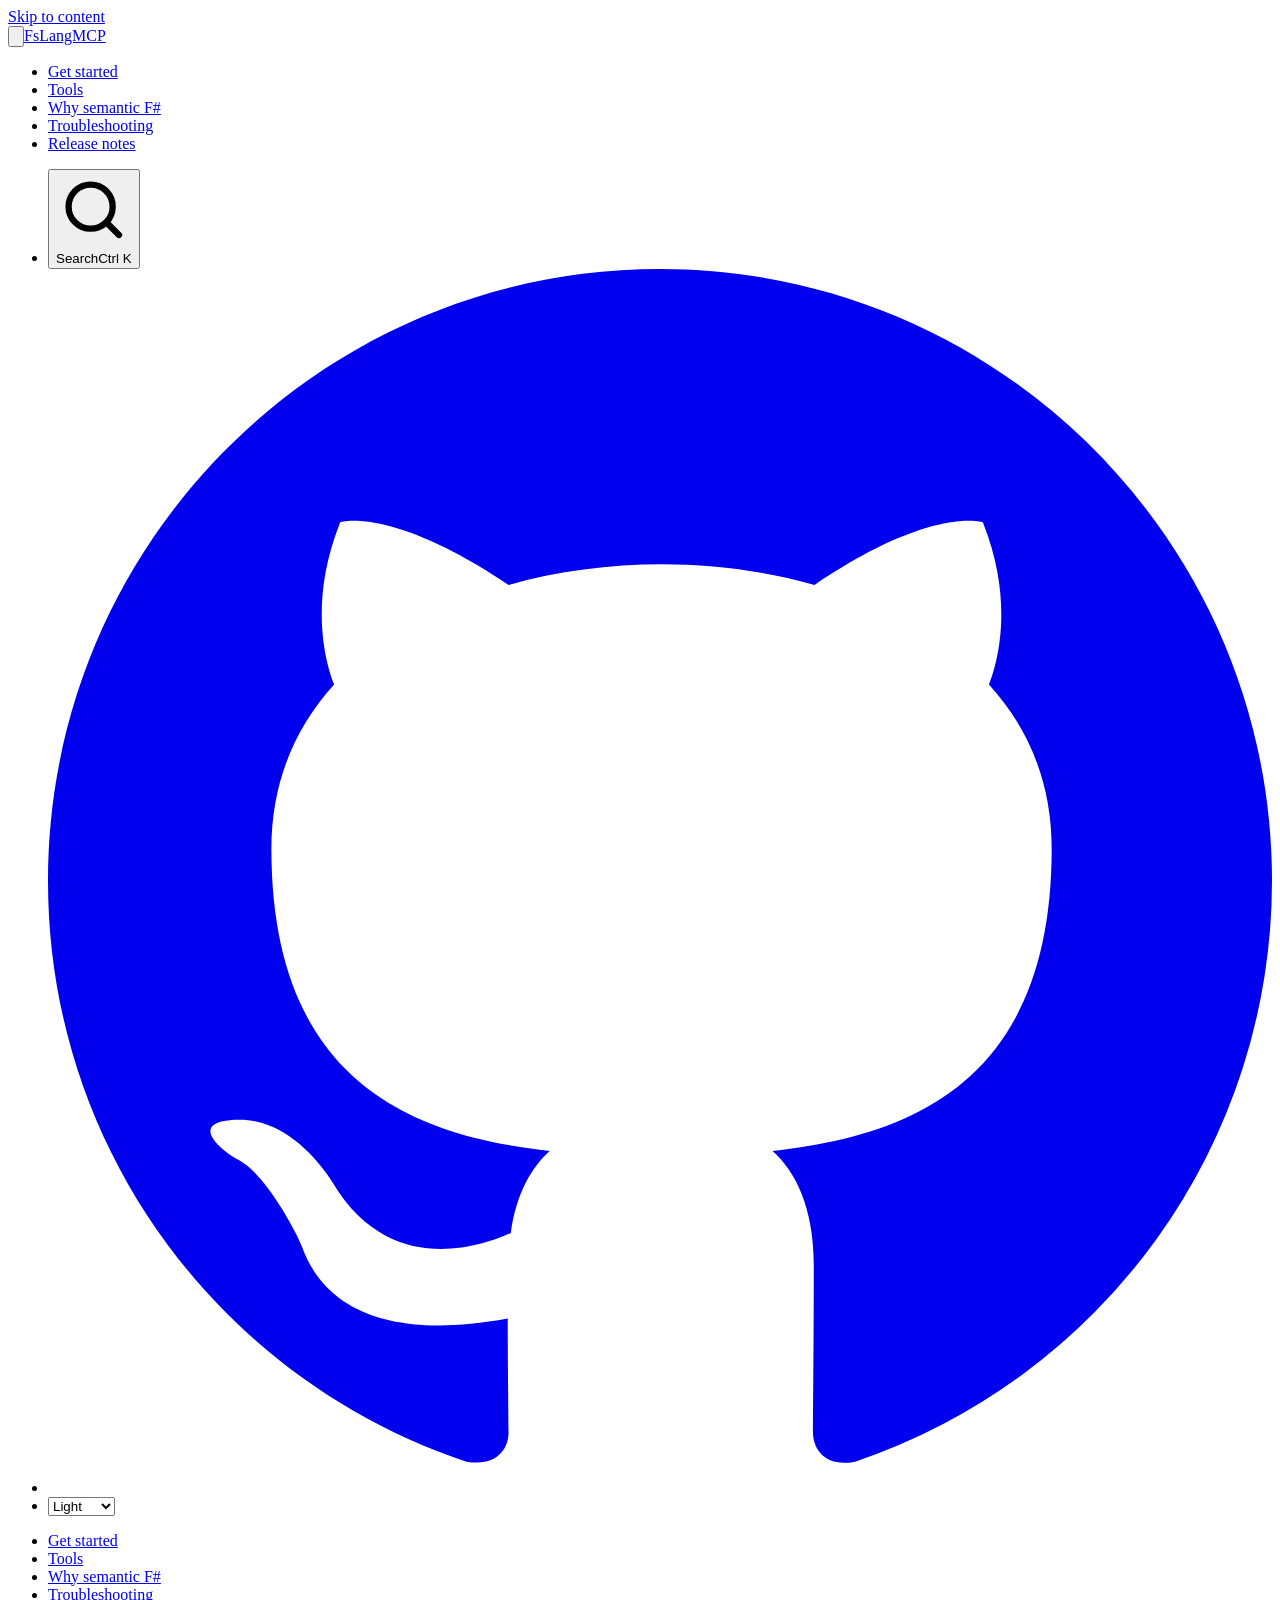
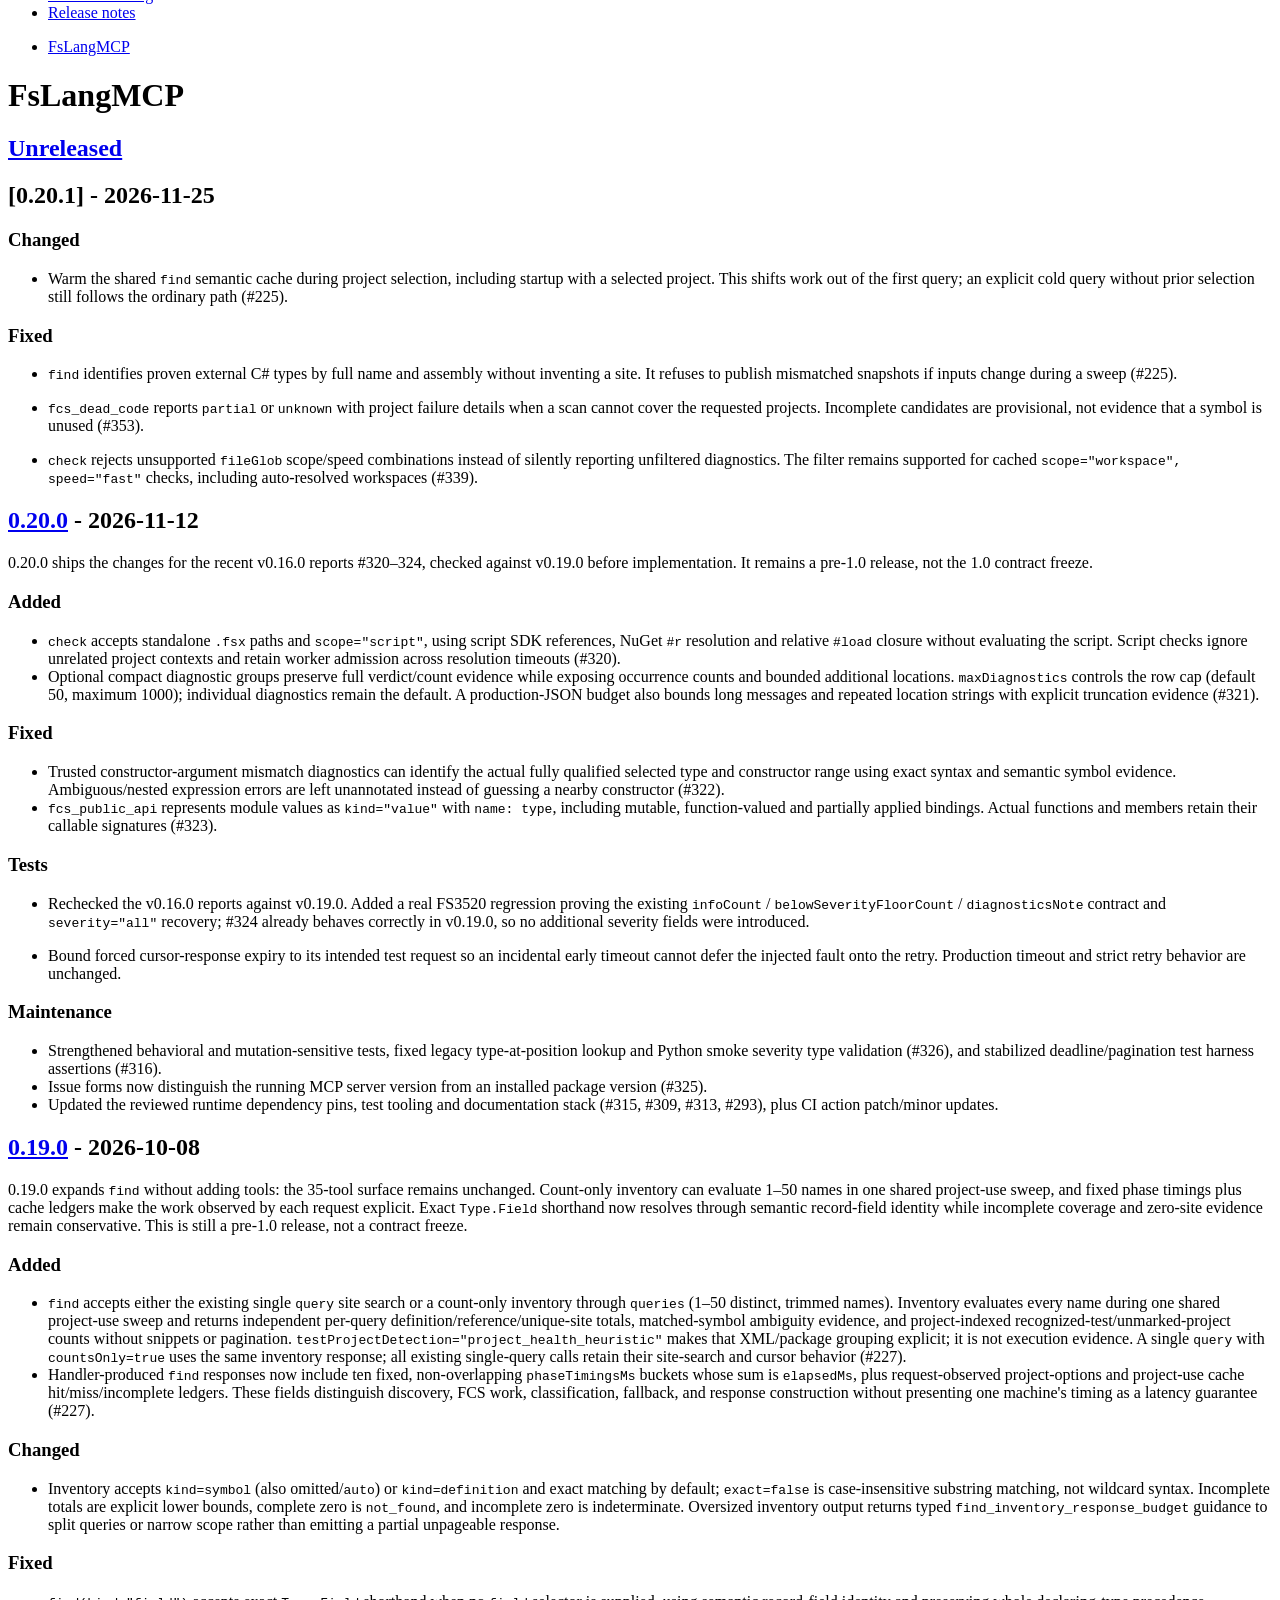
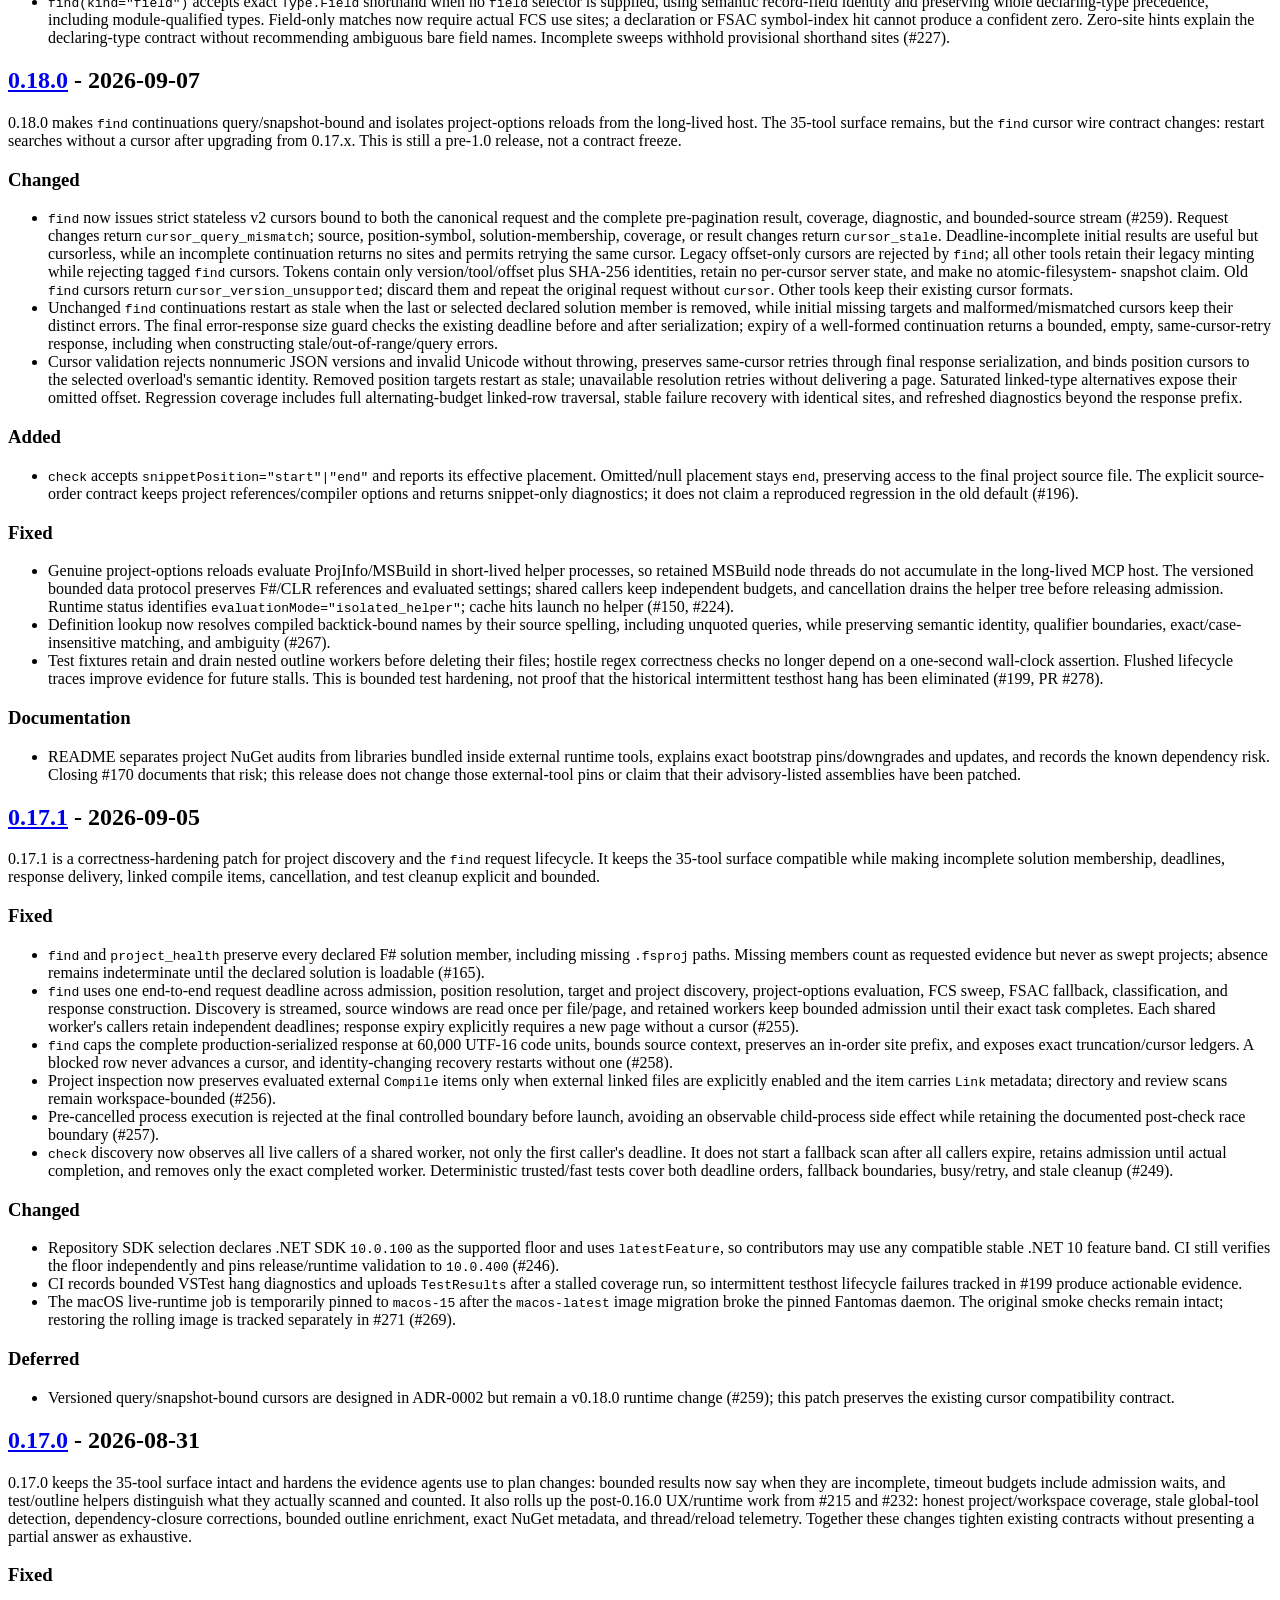
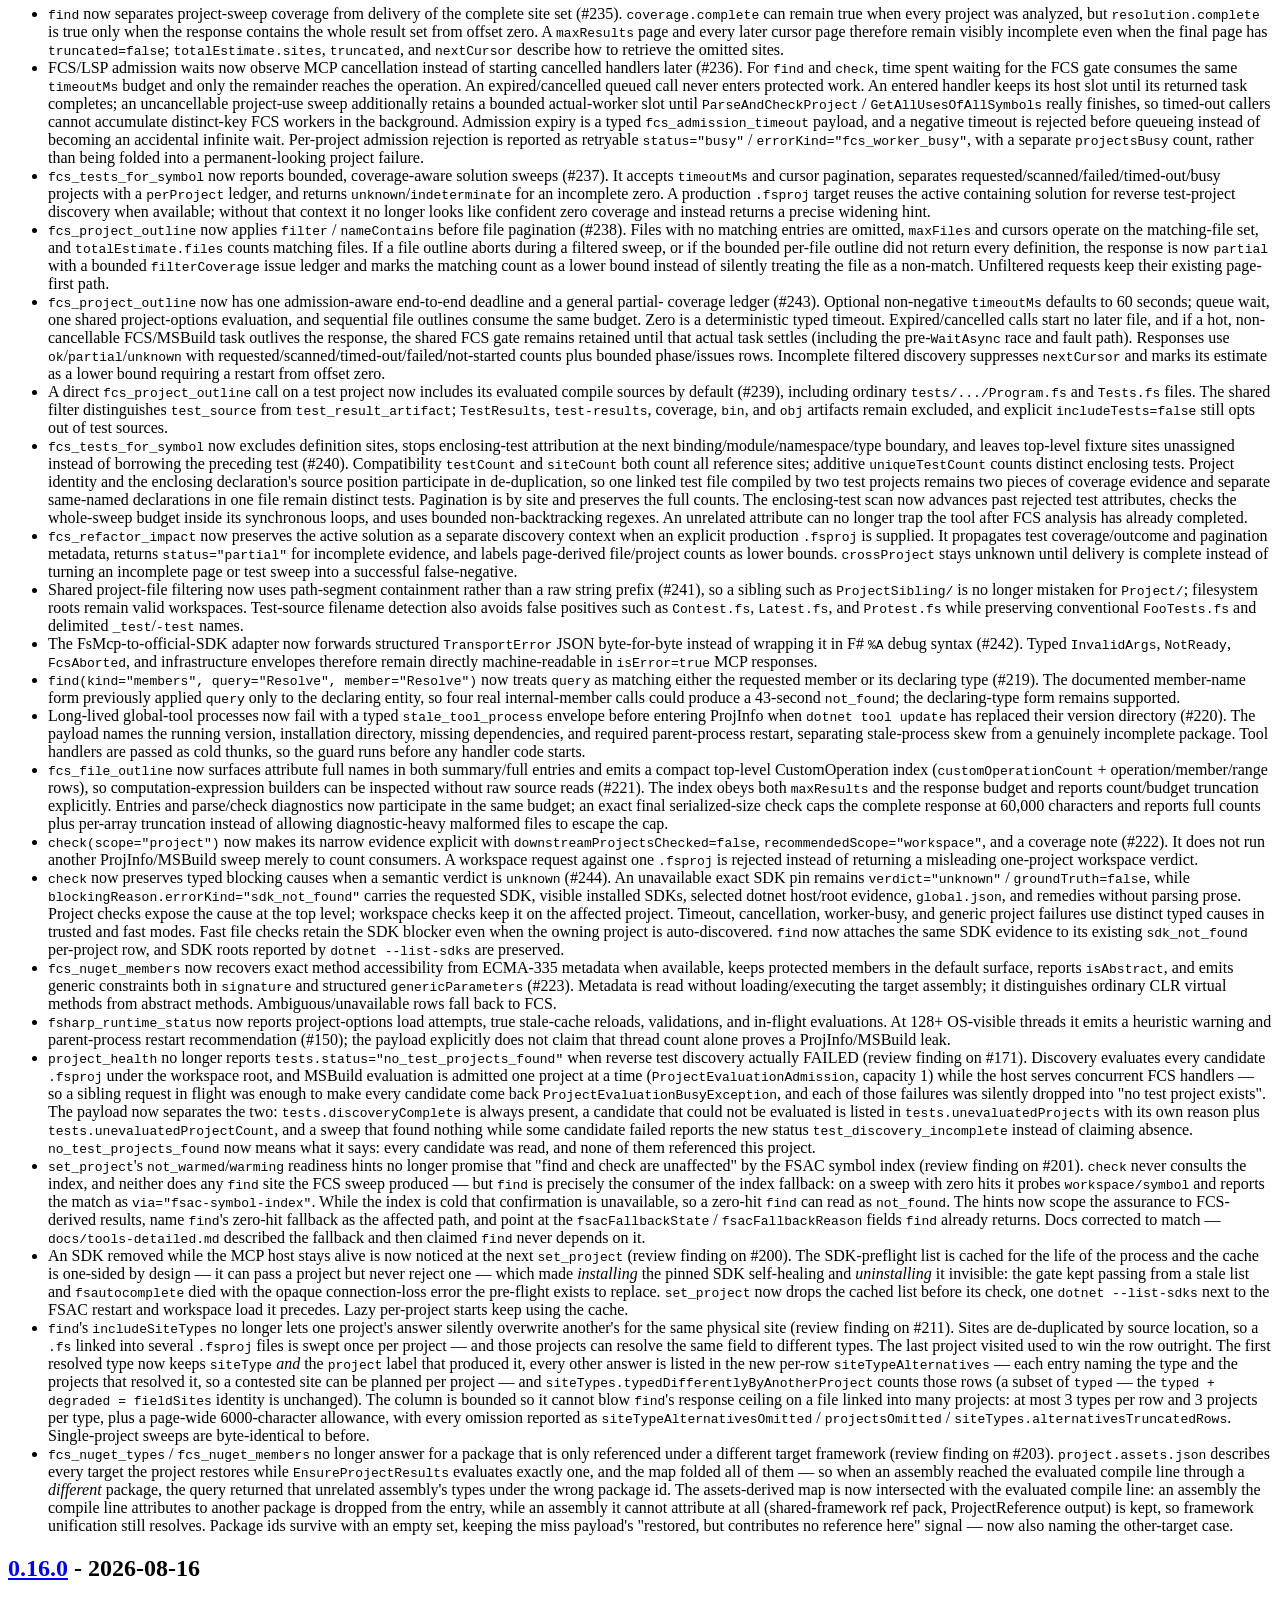
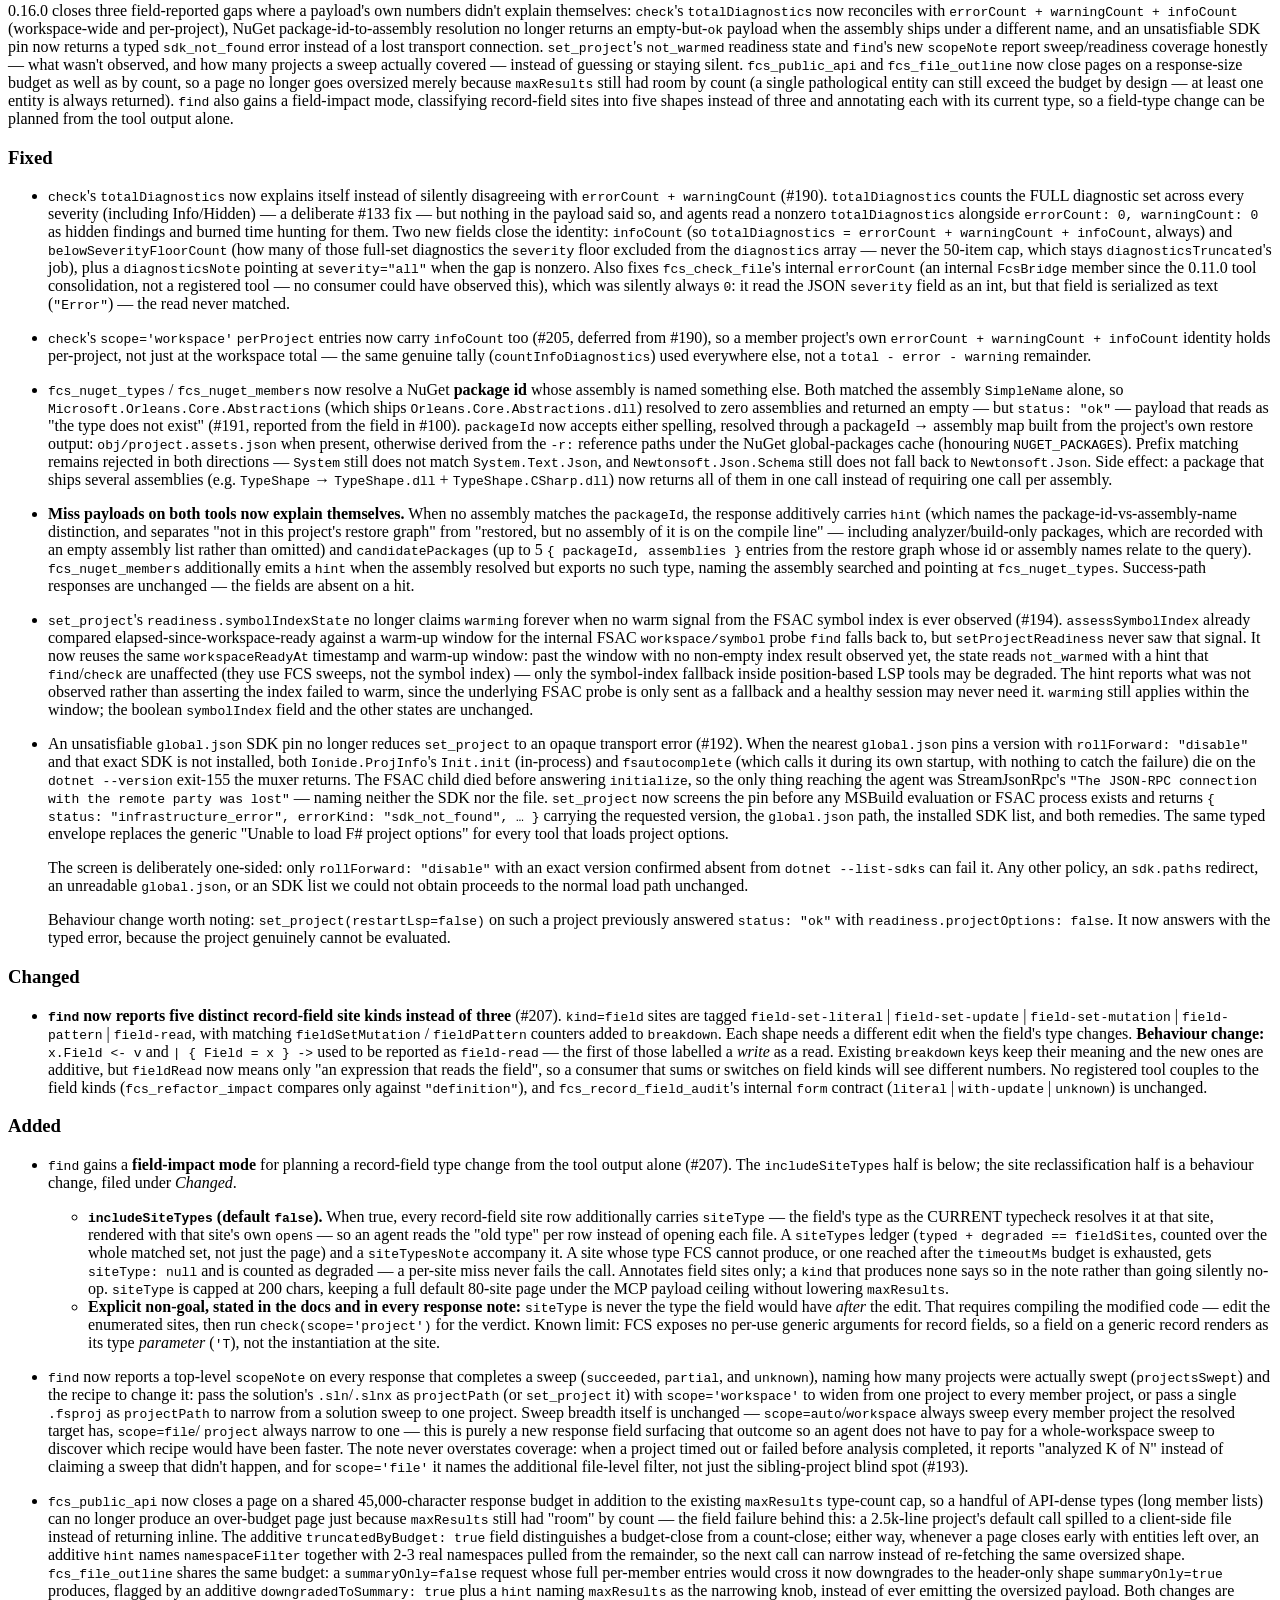
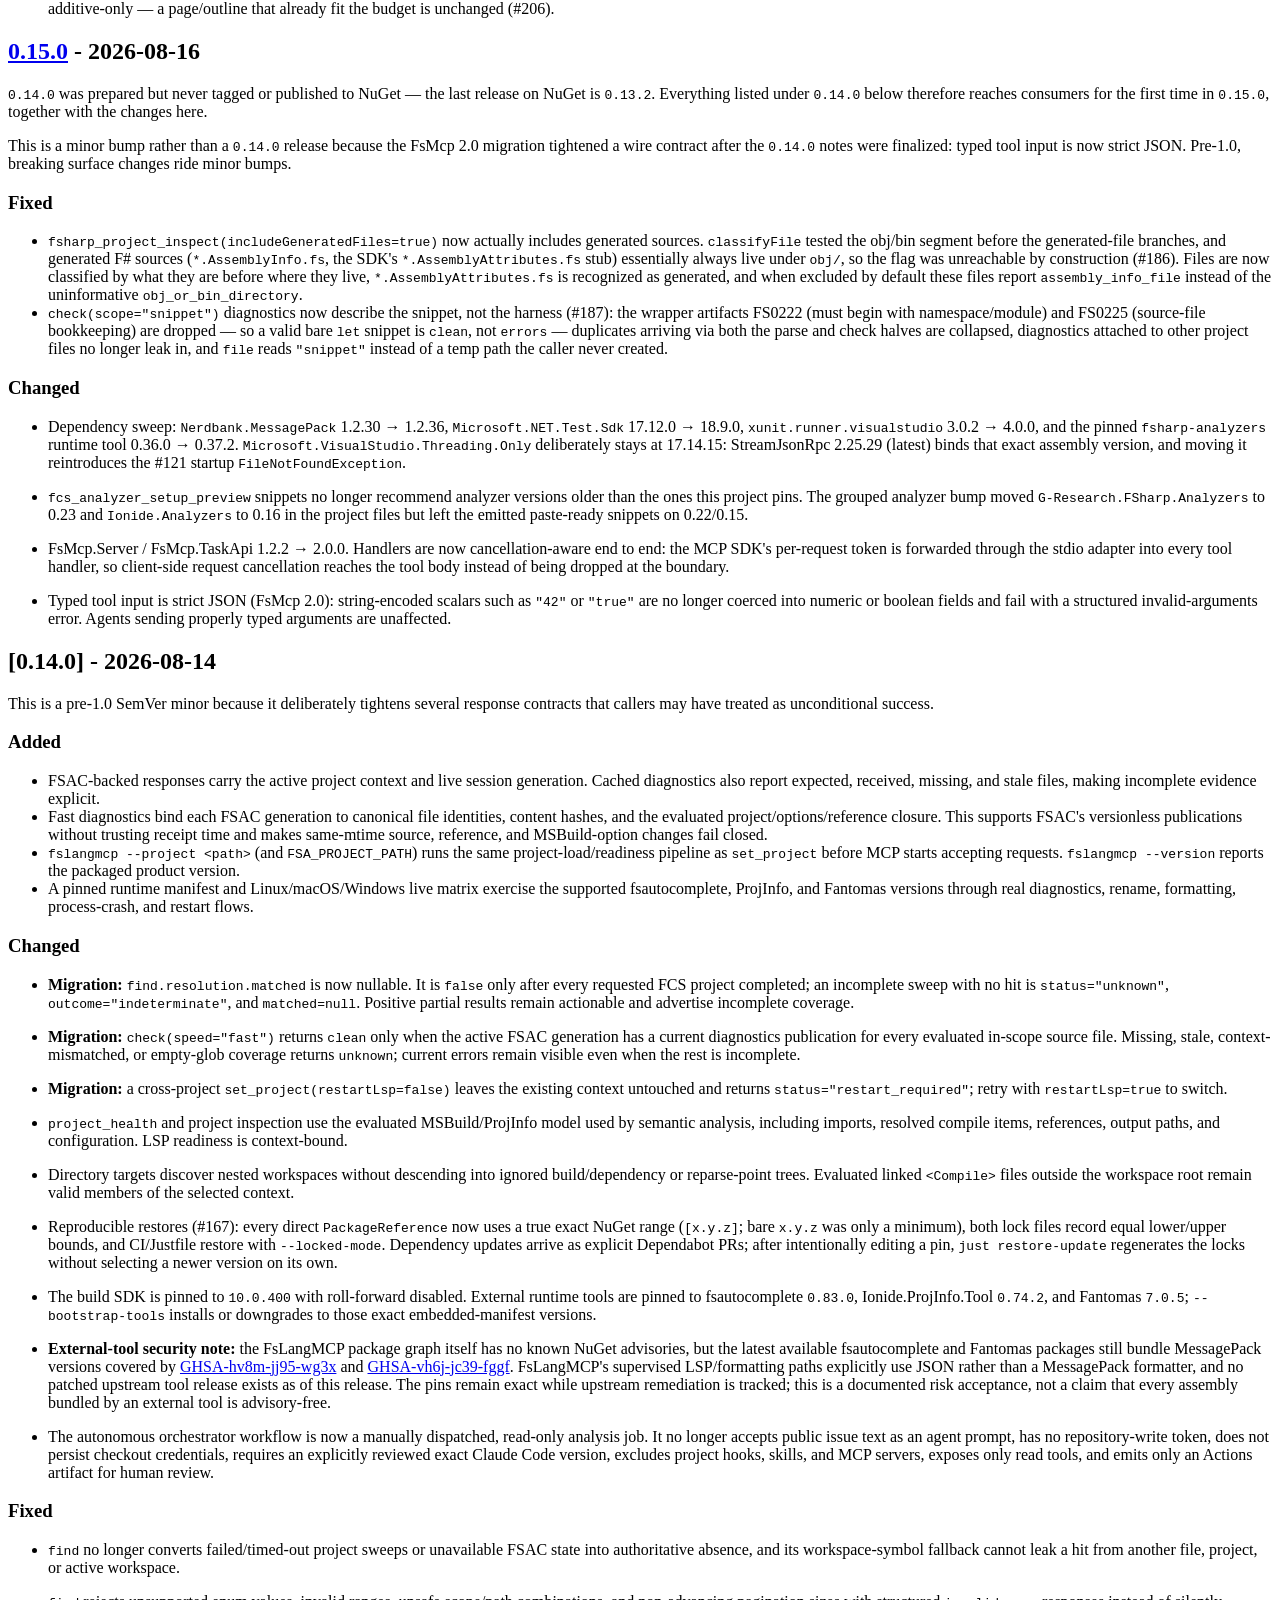
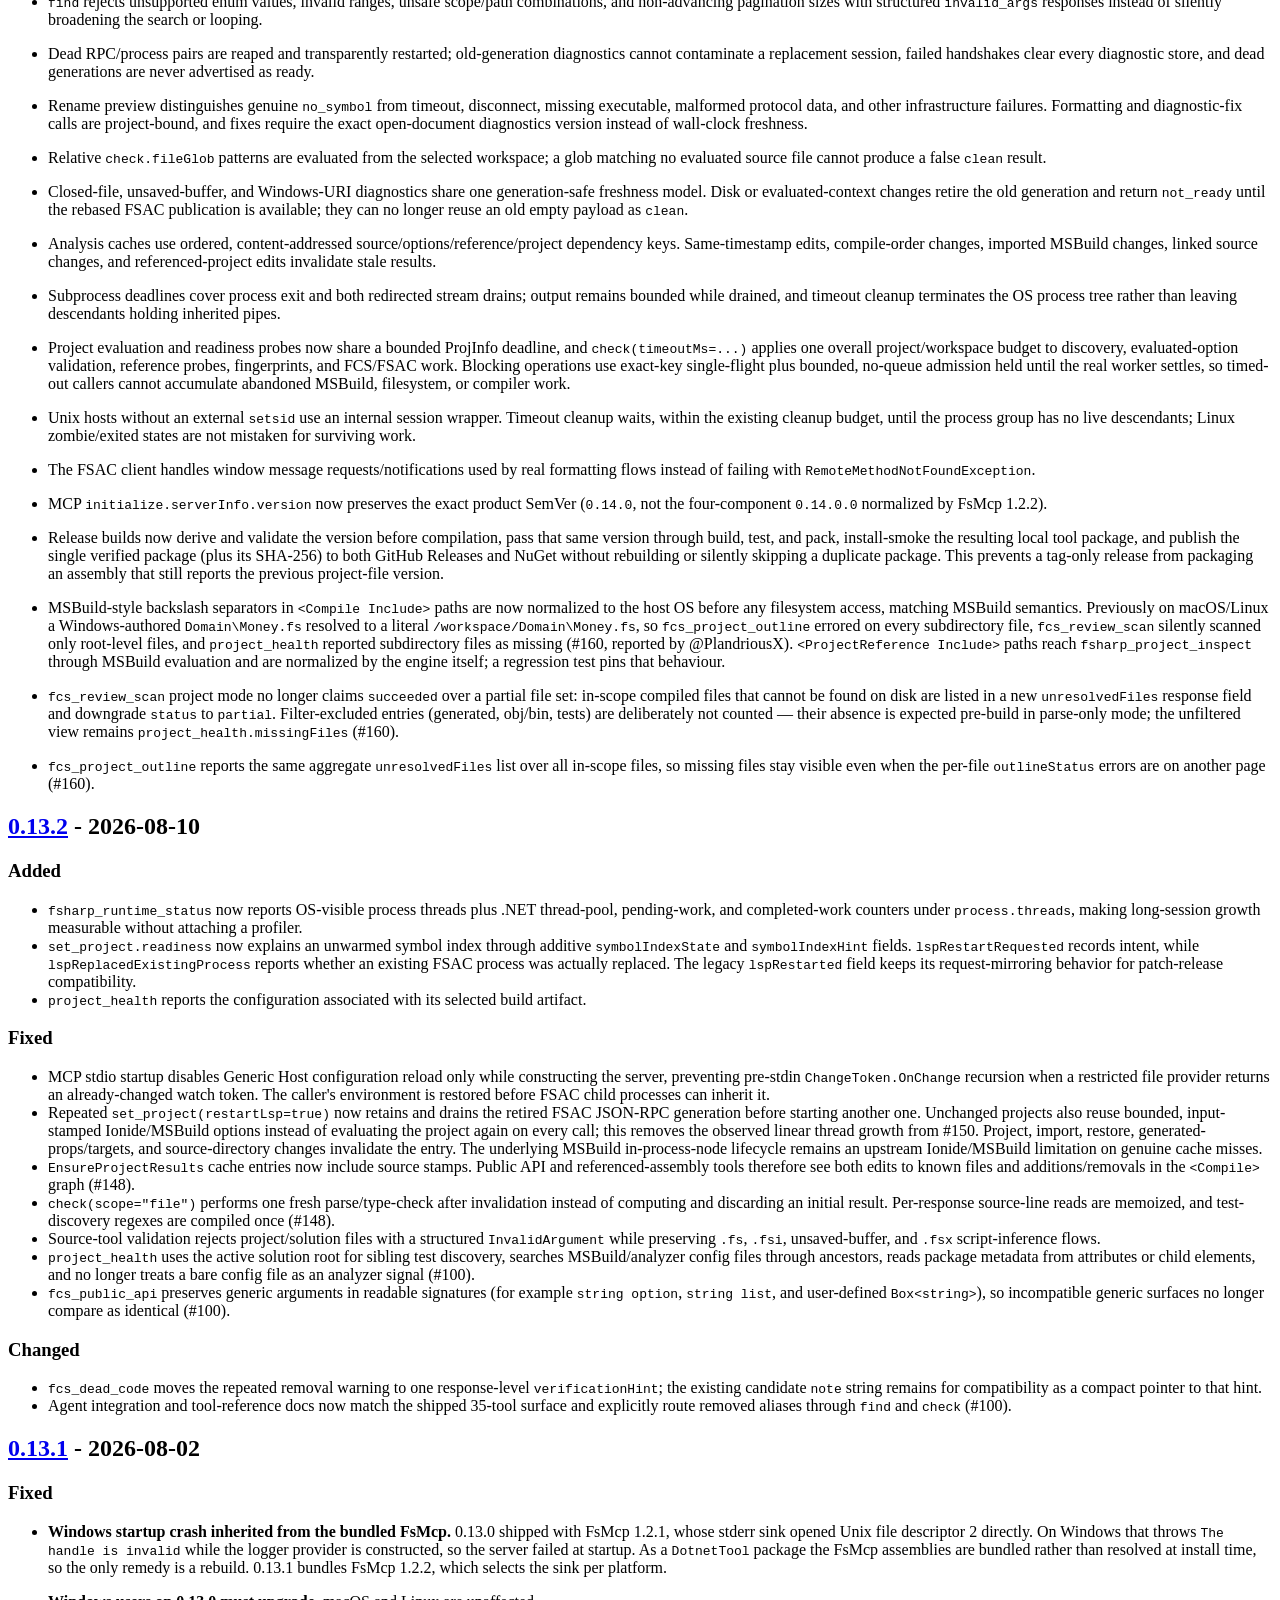
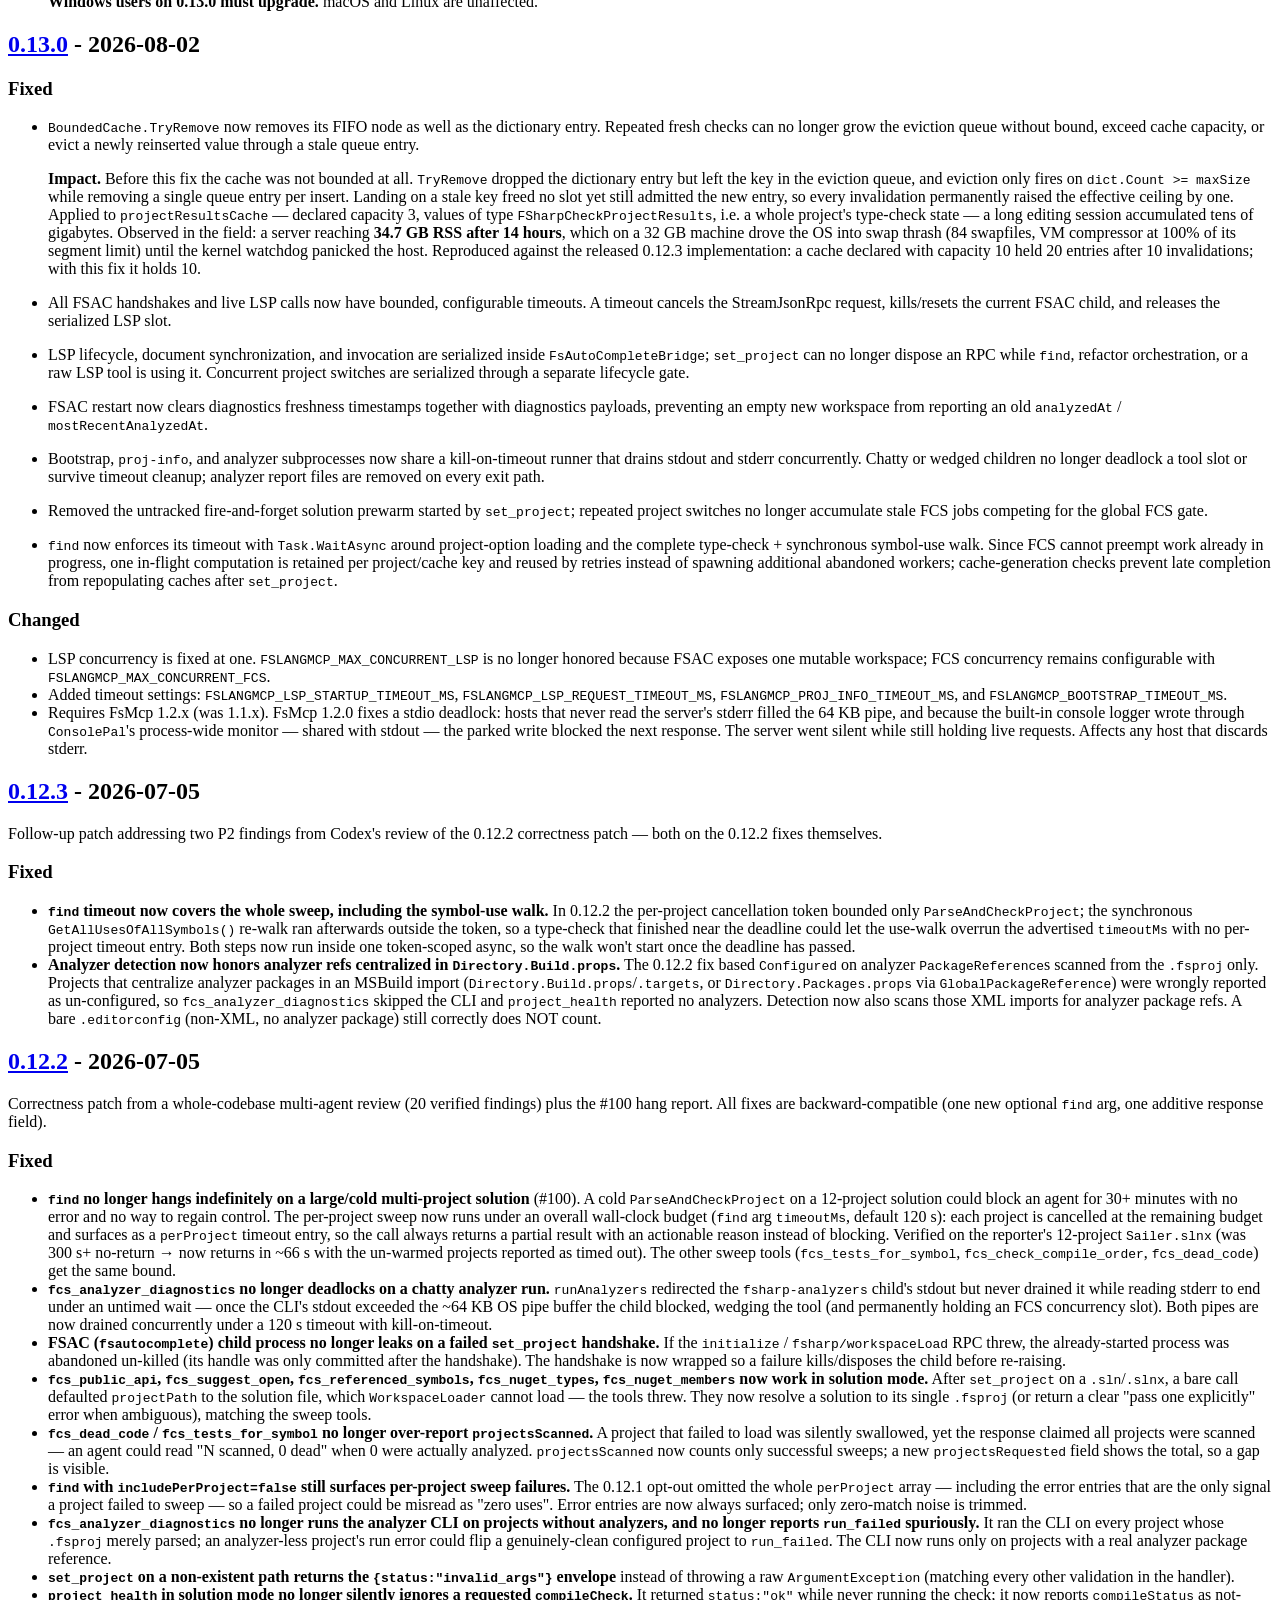
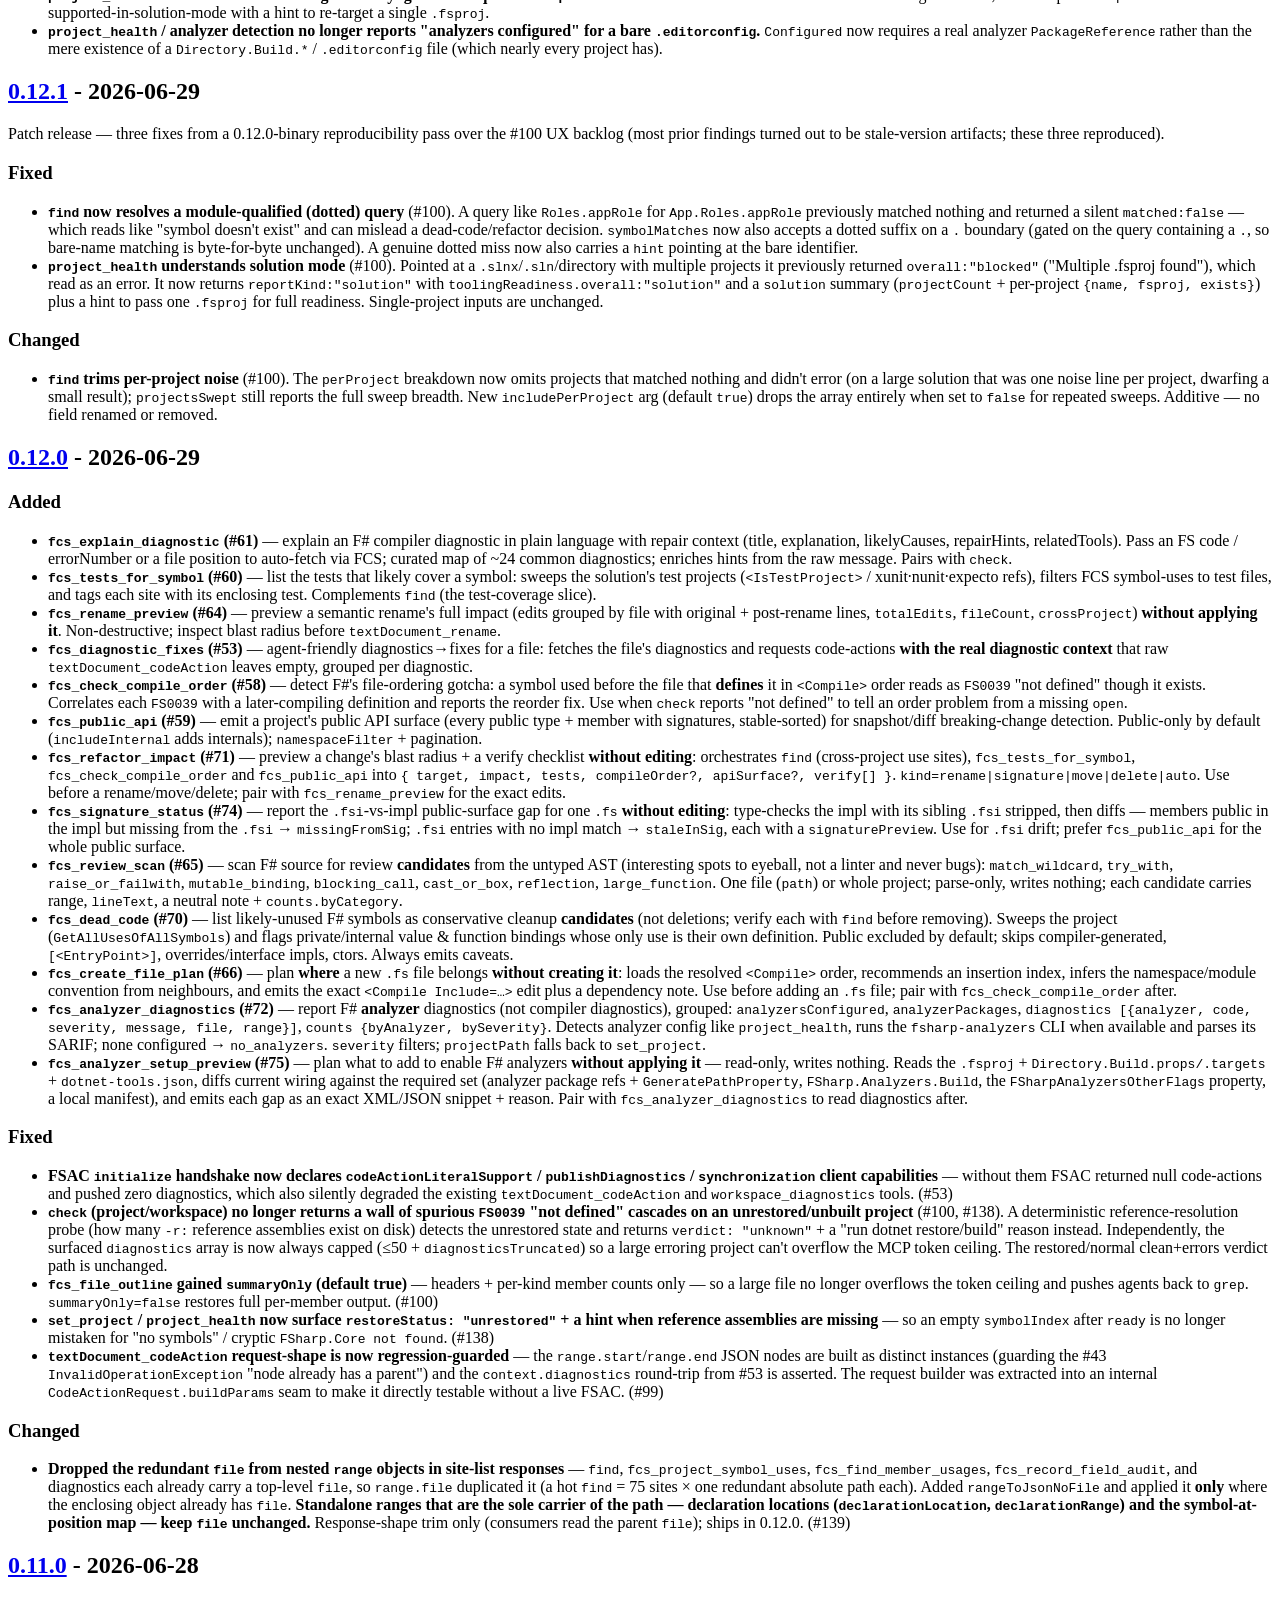
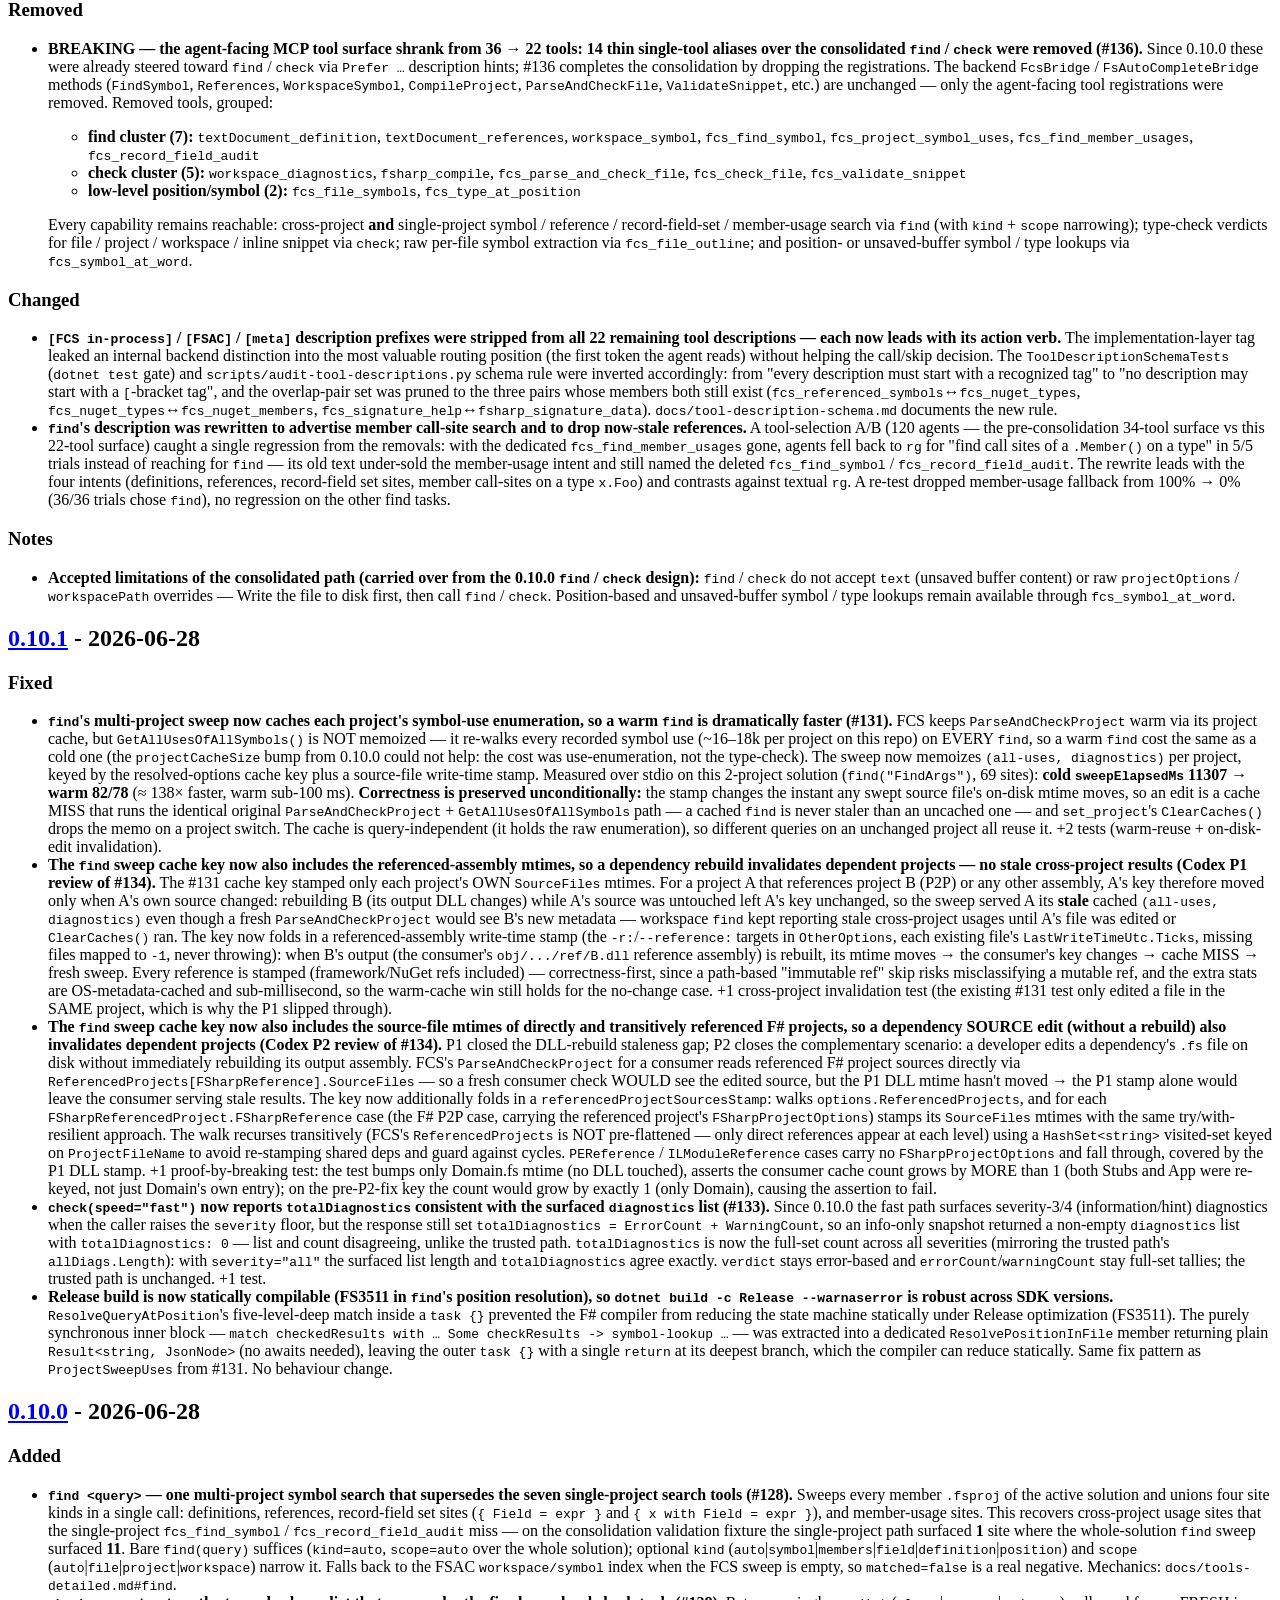
==== commit 58336ad3: "deploy: 916c5a2de3bbe91d398dd03cfcbb2e215a60f77a" ====
--- a/changelog/releases/index.html
+++ b/changelog/releases/index.html
@@ -1,2 +1,2 @@
 <!DOCTYPE html><html lang="en" dir="ltr"><head><meta charset="utf-8" /><meta name="viewport" content="width=device-width, initial-scale=1" /><title>FsLangMCP</title><meta name="description" content="Semantic F# tools for AI coding agents, powered by the compiler rather than text search." /><link rel="canonical" href="https://neftedollar.com/FsLangMCP/changelog/releases/" /><meta property="og:url" content="https://neftedollar.com/FsLangMCP/changelog/releases/" /><meta property="og:site_name" content="FsLangMCP" /><meta property="og:locale" content="en" /><meta name="twitter:card" content="summary_large_image" /><meta property="og:description" content="Semantic F# tools for AI coding agents, powered by the compiler rather than text search." /><meta property="og:title" content="FsLangMCP" /><meta property="og:type" content="article" /><link rel="icon" href="/FsLangMCP/favicon.svg" /><link rel="stylesheet" href="/FsLangMCP/assets/css/nacara.f8963a80.css" /><script>(()=>{var o="nacara-theme",s=matchMedia("(prefers-color-scheme: dark)"),a=()=>{try{return localStorage.getItem(o)||"system"}catch{return"system"}},c=e=>{let t=document.documentElement;t.dataset.themeSetting=e,t.dataset.theme=e==="system"?s.matches?"dark":"light":e};c(a());})();
-</script><link rel="stylesheet" href="/FsLangMCP/assets/changelog.css" /><link rel="stylesheet" href="/FsLangMCP/assets/search.css" /><link rel="stylesheet" href="/FsLangMCP/assets/site.b5c8e441.css" /><link rel="alternate" type="text/plain" href="/FsLangMCP/llms.txt" title="LLMs.txt" /><meta property="og:image" content="https://neftedollar.com/FsLangMCP/og.png" /><meta property="og:image:width" content="1280" /><meta property="og:image:height" content="640" /><meta property="og:image:alt" content="FsLangMCP — Stop grepping F#. Give your AI agent the compiler." /><meta name="twitter:image" content="https://neftedollar.com/FsLangMCP/og.png" /><meta name="twitter:image:alt" content="FsLangMCP — semantic F# for AI coding agents" /></head><body data-section="changelog"><a class="nacara-skip-link" href="#nacara-content">Skip to content</a><header class="nacara-navbar" role="banner"><button class="nacara-icon-button" type="button" data-nacara-menu-toggle aria-label="Open the menu"><span><svg xmlns="http://www.w3.org/2000/svg" viewBox="0 0 24 24" fill="none" stroke="currentColor" stroke-width="2" stroke-linecap="round" stroke-linejoin="round" aria-hidden="true"><path d="M4 6h16M4 12h16M4 18h16" /></svg></span></button><a class="nacara-navbar__brand" href="/FsLangMCP/">FsLangMCP</a><ul class="nacara-navbar__items" role="navigation" aria-label="Main"><li><a class="nacara-navbar__link" href="/FsLangMCP/guide/getting-started/" data-active="false">Get started</a></li><li><a class="nacara-navbar__link" href="/FsLangMCP/tools/reference/" data-active="false">Tools</a></li><li><a class="nacara-navbar__link" href="/FsLangMCP/concepts/why-semantic-fsharp/" data-active="false">Why semantic F#</a></li><li><a class="nacara-navbar__link" href="/FsLangMCP/guide/troubleshooting/">Troubleshooting</a></li><li><a class="nacara-navbar__link" href="/FsLangMCP/changelog/releases/">Release notes</a></li></ul><ul class="nacara-navbar__items nacara-navbar__items--end"><li><button class="nacara-search__trigger" type="button" data-nacara-search data-bundle="/FsLangMCP/pagefind/" aria-label="Search"><svg xmlns="http://www.w3.org/2000/svg" viewBox="0 0 24 24" fill="none" stroke="currentColor" stroke-width="2" stroke-linecap="round" aria-hidden="true"><circle cx="11" cy="11" r="7" /><path d="m20 20-3.5-3.5" /></svg><span>Search</span><span class="nacara-search__kbd" data-nacara-search-shortcut>Ctrl K</span></button></li><li><a class="nacara-icon-button" href="https://github.com/Neftedollar/FsLangMCP" aria-label="GitHub" title="GitHub"><span><svg xmlns="http://www.w3.org/2000/svg" viewBox="0 0 16 16" fill="currentColor" aria-hidden="true"><path d="M8 0C3.58 0 0 3.58 0 8c0 3.54 2.29 6.53 5.47 7.59.4.07.55-.17.55-.38 0-.19-.01-.82-.01-1.49-2.01.37-2.53-.49-2.69-.94-.09-.23-.48-.94-.82-1.13-.28-.15-.68-.52-.01-.53.63-.01 1.08.58 1.23.82.72 1.21 1.87.87 2.33.66.07-.52.28-.87.51-1.07-1.78-.2-3.64-.89-3.64-3.95 0-.87.31-1.59.82-2.15-.08-.2-.36-1.02.08-2.12 0 0 .67-.21 2.2.82.64-.18 1.32-.27 2-.27s1.36.09 2 .27c1.53-1.04 2.2-.82 2.2-.82.44 1.1.16 1.92.08 2.12.51.56.82 1.27.82 2.15 0 3.07-1.87 3.75-3.65 3.95.29.25.54.73.54 1.48 0 1.07-.01 1.93-.01 2.2 0 .21.15.46.55.38A8.01 8.01 0 0 0 16 8c0-4.42-3.58-8-8-8Z" /></svg></span></a></li><li><select class="nacara-theme-select" data-nacara-theme aria-label="Colour scheme"><option value="light">Light</option><option value="dark">Dark</option><option value="system">System</option></select></li></ul></header><div class="nacara-layout"><nav class="nacara-sidebar" aria-label="Section"><ul class="nacara-sidebar__sections"><li><a class="nacara-sidebar__link" href="/FsLangMCP/guide/getting-started/">Get started</a></li><li><a class="nacara-sidebar__link" href="/FsLangMCP/tools/reference/">Tools</a></li><li><a class="nacara-sidebar__link" href="/FsLangMCP/concepts/why-semantic-fsharp/">Why semantic F#</a></li><li><a class="nacara-sidebar__link" href="/FsLangMCP/guide/troubleshooting/">Troubleshooting</a></li><li><a class="nacara-sidebar__link" href="/FsLangMCP/changelog/releases/">Release notes</a></li></ul><ul class="nacara-sidebar__list"><li><a class="nacara-sidebar__link" href="/FsLangMCP/changelog/releases/" aria-current="page"><span>FsLangMCP</span></a></li></ul></nav><main id="nacara-content" tabindex="-1" class="nacara-content" data-nacara-generated-by="changelog"><h1>FsLangMCP</h1><div><h2 id="vunreleased"><a href="https://github.com/Neftedollar/FsLangMCP/compare/v0.20.0...HEAD">Unreleased</a><a class="nacara-heading-anchor" href="#vunreleased" aria-label="Link to this section" data-pagefind-ignore></a></h2><h3 id="fixed">Fixed<a class="nacara-heading-anchor" href="#fixed" aria-label="Link to this section" data-pagefind-ignore></a></h3><ul><li><code>check</code> rejects unsupported <code>fileGlob</code> scope/speed combinations instead of silently reporting unfiltered diagnostics. The filter remains supported for cached <code>scope="workspace", speed="fast"</code> checks, including auto-resolved workspaces (#339).</li></ul><h2 id="v0-20-0"><a href="https://github.com/Neftedollar/FsLangMCP/compare/v0.19.0...v0.20.0">0.20.0</a> - 2026-11-12<a class="nacara-heading-anchor" href="#v0-20-0" aria-label="Link to this section" data-pagefind-ignore></a></h2><p>0.20.0 ships the changes for the recent v0.16.0 reports #320–324, checked against v0.19.0 before implementation. It remains a pre-1.0 release, not the 1.0 contract freeze.</p><h3 id="added">Added<a class="nacara-heading-anchor" href="#added" aria-label="Link to this section" data-pagefind-ignore></a></h3><ul><li><code>check</code> accepts standalone <code>.fsx</code> paths and <code>scope="script"</code>, using script SDK references, NuGet <code>#r</code> resolution and relative <code>#load</code> closure without evaluating the script. Script checks ignore unrelated project contexts and retain worker admission across resolution timeouts (#320).</li><li>Optional compact diagnostic groups preserve full verdict/count evidence while exposing occurrence counts and bounded additional locations. <code>maxDiagnostics</code> controls the row cap (default 50, maximum 1000); individual diagnostics remain the default. A production-JSON budget also bounds long messages and repeated location strings with explicit truncation evidence (#321).</li></ul><h3 id="fixed-1">Fixed<a class="nacara-heading-anchor" href="#fixed-1" aria-label="Link to this section" data-pagefind-ignore></a></h3><ul><li>Trusted constructor-argument mismatch diagnostics can identify the actual fully qualified selected type and constructor range using exact syntax and semantic symbol evidence. Ambiguous/nested expression errors are left unannotated instead of guessing a nearby constructor (#322).</li><li><code>fcs_public_api</code> represents module values as <code>kind="value"</code> with <code>name: type</code>, including mutable, function-valued and partially applied bindings. Actual functions and members retain their callable signatures (#323).</li></ul><h3 id="tests">Tests<a class="nacara-heading-anchor" href="#tests" aria-label="Link to this section" data-pagefind-ignore></a></h3><ul><li><p>Rechecked the v0.16.0 reports against v0.19.0. Added a real FS3520 regression proving the existing <code>infoCount</code> / <code>belowSeverityFloorCount</code> / <code>diagnosticsNote</code> contract and <code>severity="all"</code> recovery; #324 already behaves correctly in v0.19.0, so no additional severity fields were introduced.</p></li><li><p>Bound forced cursor-response expiry to its intended test request so an incidental early timeout cannot defer the injected fault onto the retry. Production timeout and strict retry behavior are unchanged.</p></li></ul><h3 id="maintenance">Maintenance<a class="nacara-heading-anchor" href="#maintenance" aria-label="Link to this section" data-pagefind-ignore></a></h3><ul><li>Strengthened behavioral and mutation-sensitive tests, fixed legacy type-at-position lookup and Python smoke severity type validation (#326), and stabilized deadline/pagination test harness assertions (#316).</li><li>Issue forms now distinguish the running MCP server version from an installed package version (#325).</li><li>Updated the reviewed runtime dependency pins, test tooling and documentation stack (#315, #309, #313, #293), plus CI action patch/minor updates.</li></ul><h2 id="v0-19-0"><a href="https://github.com/Neftedollar/FsLangMCP/compare/v0.18.0...v0.19.0">0.19.0</a> - 2026-10-08<a class="nacara-heading-anchor" href="#v0-19-0" aria-label="Link to this section" data-pagefind-ignore></a></h2><p>0.19.0 expands <code>find</code> without adding tools: the 35-tool surface remains unchanged. Count-only inventory can evaluate 1–50 names in one shared project-use sweep, and fixed phase timings plus cache ledgers make the work observed by each request explicit. Exact <code>Type.Field</code> shorthand now resolves through semantic record-field identity while incomplete coverage and zero-site evidence remain conservative. This is still a pre-1.0 release, not a contract freeze.</p><h3 id="added-1">Added<a class="nacara-heading-anchor" href="#added-1" aria-label="Link to this section" data-pagefind-ignore></a></h3><ul><li><code>find</code> accepts either the existing single <code>query</code> site search or a count-only inventory through <code>queries</code> (1–50 distinct, trimmed names). Inventory evaluates every name during one shared project-use sweep and returns independent per-query definition/reference/unique-site totals, matched-symbol ambiguity evidence, and project-indexed recognized-test/unmarked-project counts without snippets or pagination. <code>testProjectDetection="project_health_heuristic"</code> makes that XML/package grouping explicit; it is not execution evidence. A single <code>query</code> with <code>countsOnly=true</code> uses the same inventory response; all existing single-query calls retain their site-search and cursor behavior (#227).</li><li>Handler-produced <code>find</code> responses now include ten fixed, non-overlapping <code>phaseTimingsMs</code> buckets whose sum is <code>elapsedMs</code>, plus request-observed project-options and project-use cache hit/miss/incomplete ledgers. These fields distinguish discovery, FCS work, classification, fallback, and response construction without presenting one machine's timing as a latency guarantee (#227).</li></ul><h3 id="changed">Changed<a class="nacara-heading-anchor" href="#changed" aria-label="Link to this section" data-pagefind-ignore></a></h3><ul><li>Inventory accepts <code>kind=symbol</code> (also omitted/<code>auto</code>) or <code>kind=definition</code> and exact matching by default; <code>exact=false</code> is case-insensitive substring matching, not wildcard syntax. Incomplete totals are explicit lower bounds, complete zero is <code>not_found</code>, and incomplete zero is indeterminate. Oversized inventory output returns typed <code>find_inventory_response_budget</code> guidance to split queries or narrow scope rather than emitting a partial unpageable response.</li></ul><h3 id="fixed-2">Fixed<a class="nacara-heading-anchor" href="#fixed-2" aria-label="Link to this section" data-pagefind-ignore></a></h3><ul><li><code>find(kind="field")</code> accepts exact <code>Type.Field</code> shorthand when no <code>field</code> selector is supplied, using semantic record-field identity and preserving whole declaring-type precedence, including module-qualified types. Field-only matches now require actual FCS use sites; a declaration or FSAC symbol-index hit cannot produce a confident zero. Zero-site hints explain the declaring-type contract without recommending ambiguous bare field names. Incomplete sweeps withhold provisional shorthand sites (#227).</li></ul><h2 id="v0-18-0"><a href="https://github.com/Neftedollar/FsLangMCP/compare/v0.17.1...v0.18.0">0.18.0</a> - 2026-09-07<a class="nacara-heading-anchor" href="#v0-18-0" aria-label="Link to this section" data-pagefind-ignore></a></h2><p>0.18.0 makes <code>find</code> continuations query/snapshot-bound and isolates project-options reloads from the long-lived host. The 35-tool surface remains, but the <code>find</code> cursor wire contract changes: restart searches without a cursor after upgrading from 0.17.x. This is still a pre-1.0 release, not a contract freeze.</p><h3 id="changed-1">Changed<a class="nacara-heading-anchor" href="#changed-1" aria-label="Link to this section" data-pagefind-ignore></a></h3><ul><li><code>find</code> now issues strict stateless v2 cursors bound to both the canonical request and the complete pre-pagination result, coverage, diagnostic, and bounded-source stream (#259). Request changes return <code>cursor_query_mismatch</code>; source, position-symbol, solution-membership, coverage, or result changes return <code>cursor_stale</code>. Deadline-incomplete initial results are useful but cursorless, while an incomplete continuation returns no sites and permits retrying the same cursor. Legacy offset-only cursors are rejected by <code>find</code>; all other tools retain their legacy minting while rejecting tagged <code>find</code> cursors. Tokens contain only version/tool/offset plus SHA-256 identities, retain no per-cursor server state, and make no atomic-filesystem- snapshot claim. Old <code>find</code> cursors return <code>cursor_version_unsupported</code>; discard them and repeat the original request without <code>cursor</code>. Other tools keep their existing cursor formats.</li><li>Unchanged <code>find</code> continuations restart as stale when the last or selected declared solution member is removed, while initial missing targets and malformed/mismatched cursors keep their distinct errors. The final error-response size guard checks the existing deadline before and after serialization; expiry of a well-formed continuation returns a bounded, empty, same-cursor-retry response, including when constructing stale/out-of-range/query errors.</li><li>Cursor validation rejects nonnumeric JSON versions and invalid Unicode without throwing, preserves same-cursor retries through final response serialization, and binds position cursors to the selected overload's semantic identity. Removed position targets restart as stale; unavailable resolution retries without delivering a page. Saturated linked-type alternatives expose their omitted offset. Regression coverage includes full alternating-budget linked-row traversal, stable failure recovery with identical sites, and refreshed diagnostics beyond the response prefix.</li></ul><h3 id="added-2">Added<a class="nacara-heading-anchor" href="#added-2" aria-label="Link to this section" data-pagefind-ignore></a></h3><ul><li><code>check</code> accepts <code>snippetPosition="start"|"end"</code> and reports its effective placement. Omitted/null placement stays <code>end</code>, preserving access to the final project source file. The explicit source-order contract keeps project references/compiler options and returns snippet-only diagnostics; it does not claim a reproduced regression in the old default (#196).</li></ul><h3 id="fixed-3">Fixed<a class="nacara-heading-anchor" href="#fixed-3" aria-label="Link to this section" data-pagefind-ignore></a></h3><ul><li>Genuine project-options reloads evaluate ProjInfo/MSBuild in short-lived helper processes, so retained MSBuild node threads do not accumulate in the long-lived MCP host. The versioned bounded data protocol preserves F#/CLR references and evaluated settings; shared callers keep independent budgets, and cancellation drains the helper tree before releasing admission. Runtime status identifies <code>evaluationMode="isolated_helper"</code>; cache hits launch no helper (#150, #224).</li><li>Definition lookup now resolves compiled backtick-bound names by their source spelling, including unquoted queries, while preserving semantic identity, qualifier boundaries, exact/case-insensitive matching, and ambiguity (#267).</li><li>Test fixtures retain and drain nested outline workers before deleting their files; hostile regex correctness checks no longer depend on a one-second wall-clock assertion. Flushed lifecycle traces improve evidence for future stalls. This is bounded test hardening, not proof that the historical intermittent testhost hang has been eliminated (#199, PR #278).</li></ul><h3 id="documentation">Documentation<a class="nacara-heading-anchor" href="#documentation" aria-label="Link to this section" data-pagefind-ignore></a></h3><ul><li>README separates project NuGet audits from libraries bundled inside external runtime tools, explains exact bootstrap pins/downgrades and updates, and records the known dependency risk. Closing #170 documents that risk; this release does not change those external-tool pins or claim that their advisory-listed assemblies have been patched.</li></ul><h2 id="v0-17-1"><a href="https://github.com/Neftedollar/FsLangMCP/compare/v0.17.0...v0.17.1">0.17.1</a> - 2026-09-05<a class="nacara-heading-anchor" href="#v0-17-1" aria-label="Link to this section" data-pagefind-ignore></a></h2><p>0.17.1 is a correctness-hardening patch for project discovery and the <code>find</code> request lifecycle. It keeps the 35-tool surface compatible while making incomplete solution membership, deadlines, response delivery, linked compile items, cancellation, and test cleanup explicit and bounded.</p><h3 id="fixed-4">Fixed<a class="nacara-heading-anchor" href="#fixed-4" aria-label="Link to this section" data-pagefind-ignore></a></h3><ul><li><code>find</code> and <code>project_health</code> preserve every declared F# solution member, including missing <code>.fsproj</code> paths. Missing members count as requested evidence but never as swept projects; absence remains indeterminate until the declared solution is loadable (#165).</li><li><code>find</code> uses one end-to-end request deadline across admission, position resolution, target and project discovery, project-options evaluation, FCS sweep, FSAC fallback, classification, and response construction. Discovery is streamed, source windows are read once per file/page, and retained workers keep bounded admission until their exact task completes. Each shared worker's callers retain independent deadlines; response expiry explicitly requires a new page without a cursor (#255).</li><li><code>find</code> caps the complete production-serialized response at 60,000 UTF-16 code units, bounds source context, preserves an in-order site prefix, and exposes exact truncation/cursor ledgers. A blocked row never advances a cursor, and identity-changing recovery restarts without one (#258).</li><li>Project inspection now preserves evaluated external <code>Compile</code> items only when external linked files are explicitly enabled and the item carries <code>Link</code> metadata; directory and review scans remain workspace-bounded (#256).</li><li>Pre-cancelled process execution is rejected at the final controlled boundary before launch, avoiding an observable child-process side effect while retaining the documented post-check race boundary (#257).</li><li><code>check</code> discovery now observes all live callers of a shared worker, not only the first caller's deadline. It does not start a fallback scan after all callers expire, retains admission until actual completion, and removes only the exact completed worker. Deterministic trusted/fast tests cover both deadline orders, fallback boundaries, busy/retry, and stale cleanup (#249).</li></ul><h3 id="changed-2">Changed<a class="nacara-heading-anchor" href="#changed-2" aria-label="Link to this section" data-pagefind-ignore></a></h3><ul><li>Repository SDK selection declares .NET SDK <code>10.0.100</code> as the supported floor and uses <code>latestFeature</code>, so contributors may use any compatible stable .NET 10 feature band. CI still verifies the floor independently and pins release/runtime validation to <code>10.0.400</code> (#246).</li><li>CI records bounded VSTest hang diagnostics and uploads <code>TestResults</code> after a stalled coverage run, so intermittent testhost lifecycle failures tracked in #199 produce actionable evidence.</li><li>The macOS live-runtime job is temporarily pinned to <code>macos-15</code> after the <code>macos-latest</code> image migration broke the pinned Fantomas daemon. The original smoke checks remain intact; restoring the rolling image is tracked separately in #271 (#269).</li></ul><h3 id="deferred">Deferred<a class="nacara-heading-anchor" href="#deferred" aria-label="Link to this section" data-pagefind-ignore></a></h3><ul><li>Versioned query/snapshot-bound cursors are designed in ADR-0002 but remain a v0.18.0 runtime change (#259); this patch preserves the existing cursor compatibility contract.</li></ul><h2 id="v0-17-0"><a href="https://github.com/Neftedollar/FsLangMCP/compare/v0.16.0...v0.17.0">0.17.0</a> - 2026-08-31<a class="nacara-heading-anchor" href="#v0-17-0" aria-label="Link to this section" data-pagefind-ignore></a></h2><p>0.17.0 keeps the 35-tool surface intact and hardens the evidence agents use to plan changes: bounded results now say when they are incomplete, timeout budgets include admission waits, and test/outline helpers distinguish what they actually scanned and counted. It also rolls up the post-0.16.0 UX/runtime work from #215 and #232: honest project/workspace coverage, stale global-tool detection, dependency-closure corrections, bounded outline enrichment, exact NuGet metadata, and thread/reload telemetry. Together these changes tighten existing contracts without presenting a partial answer as exhaustive.</p><h3 id="fixed-5">Fixed<a class="nacara-heading-anchor" href="#fixed-5" aria-label="Link to this section" data-pagefind-ignore></a></h3><ul><li><code>find</code> now separates project-sweep coverage from delivery of the complete site set (#235). <code>coverage.complete</code> can remain true when every project was analyzed, but <code>resolution.complete</code> is true only when the response contains the whole result set from offset zero. A <code>maxResults</code> page and every later cursor page therefore remain visibly incomplete even when the final page has <code>truncated=false</code>; <code>totalEstimate.sites</code>, <code>truncated</code>, and <code>nextCursor</code> describe how to retrieve the omitted sites.</li><li>FCS/LSP admission waits now observe MCP cancellation instead of starting cancelled handlers later (#236). For <code>find</code> and <code>check</code>, time spent waiting for the FCS gate consumes the same <code>timeoutMs</code> budget and only the remainder reaches the operation. An expired/cancelled queued call never enters protected work. An entered handler keeps its host slot until its returned task completes; an uncancellable project-use sweep additionally retains a bounded actual-worker slot until <code>ParseAndCheckProject</code> / <code>GetAllUsesOfAllSymbols</code> really finishes, so timed-out callers cannot accumulate distinct-key FCS workers in the background. Admission expiry is a typed <code>fcs_admission_timeout</code> payload, and a negative timeout is rejected before queueing instead of becoming an accidental infinite wait. Per-project admission rejection is reported as retryable <code>status="busy"</code> / <code>errorKind="fcs_worker_busy"</code>, with a separate <code>projectsBusy</code> count, rather than being folded into a permanent-looking project failure.</li><li><code>fcs_tests_for_symbol</code> now reports bounded, coverage-aware solution sweeps (#237). It accepts <code>timeoutMs</code> and cursor pagination, separates requested/scanned/failed/timed-out/busy projects with a <code>perProject</code> ledger, and returns <code>unknown</code>/<code>indeterminate</code> for an incomplete zero. A production <code>.fsproj</code> target reuses the active containing solution for reverse test-project discovery when available; without that context it no longer looks like confident zero coverage and instead returns a precise widening hint.</li><li><code>fcs_project_outline</code> now applies <code>filter</code> / <code>nameContains</code> before file pagination (#238). Files with no matching entries are omitted, <code>maxFiles</code> and cursors operate on the matching-file set, and <code>totalEstimate.files</code> counts matching files. If a file outline aborts during a filtered sweep, or if the bounded per-file outline did not return every definition, the response is now <code>partial</code> with a bounded <code>filterCoverage</code> issue ledger and marks the matching count as a lower bound instead of silently treating the file as a non-match. Unfiltered requests keep their existing page-first path.</li><li><code>fcs_project_outline</code> now has one admission-aware end-to-end deadline and a general partial- coverage ledger (#243). Optional non-negative <code>timeoutMs</code> defaults to 60 seconds; queue wait, one shared project-options evaluation, and sequential file outlines consume the same budget. Zero is a deterministic typed timeout. Expired/cancelled calls start no later file, and if a hot, non-cancellable FCS/MSBuild task outlives the response, the shared FCS gate remains retained until that actual task settles (including the pre-<code>WaitAsync</code> race and fault path). Responses use <code>ok</code>/<code>partial</code>/<code>unknown</code> with requested/scanned/timed-out/failed/not-started counts plus bounded phase/issues rows. Incomplete filtered discovery suppresses <code>nextCursor</code> and marks its estimate as a lower bound requiring a restart from offset zero.</li><li>A direct <code>fcs_project_outline</code> call on a test project now includes its evaluated compile sources by default (#239), including ordinary <code>tests/.../Program.fs</code> and <code>Tests.fs</code> files. The shared filter distinguishes <code>test_source</code> from <code>test_result_artifact</code>; <code>TestResults</code>, <code>test-results</code>, coverage, <code>bin</code>, and <code>obj</code> artifacts remain excluded, and explicit <code>includeTests=false</code> still opts out of test sources.</li><li><code>fcs_tests_for_symbol</code> now excludes definition sites, stops enclosing-test attribution at the next binding/module/namespace/type boundary, and leaves top-level fixture sites unassigned instead of borrowing the preceding test (#240). Compatibility <code>testCount</code> and <code>siteCount</code> both count all reference sites; additive <code>uniqueTestCount</code> counts distinct enclosing tests. Project identity and the enclosing declaration's source position participate in de-duplication, so one linked test file compiled by two test projects remains two pieces of coverage evidence and separate same-named declarations in one file remain distinct tests. Pagination is by site and preserves the full counts. The enclosing-test scan now advances past rejected test attributes, checks the whole-sweep budget inside its synchronous loops, and uses bounded non-backtracking regexes. An unrelated attribute can no longer trap the tool after FCS analysis has already completed.</li><li><code>fcs_refactor_impact</code> now preserves the active solution as a separate discovery context when an explicit production <code>.fsproj</code> is supplied. It propagates test coverage/outcome and pagination metadata, returns <code>status="partial"</code> for incomplete evidence, and labels page-derived file/project counts as lower bounds. <code>crossProject</code> stays unknown until delivery is complete instead of turning an incomplete page or test sweep into a successful false-negative.</li><li>Shared project-file filtering now uses path-segment containment rather than a raw string prefix (#241), so a sibling such as <code>ProjectSibling/</code> is no longer mistaken for <code>Project/</code>; filesystem roots remain valid workspaces. Test-source filename detection also avoids false positives such as <code>Contest.fs</code>, <code>Latest.fs</code>, and <code>Protest.fs</code> while preserving conventional <code>FooTests.fs</code> and delimited <code>_test</code>/<code>-test</code> names.</li><li>The FsMcp-to-official-SDK adapter now forwards structured <code>TransportError</code> JSON byte-for-byte instead of wrapping it in F# <code>%A</code> debug syntax (#242). Typed <code>InvalidArgs</code>, <code>NotReady</code>, <code>FcsAborted</code>, and infrastructure envelopes therefore remain directly machine-readable in <code>isError=true</code> MCP responses.</li><li><code>find(kind="members", query="Resolve", member="Resolve")</code> now treats <code>query</code> as matching either the requested member or its declaring type (#219). The documented member-name form previously applied <code>query</code> only to the declaring entity, so four real internal-member calls could produce a 43-second <code>not_found</code>; the declaring-type form remains supported.</li><li>Long-lived global-tool processes now fail with a typed <code>stale_tool_process</code> envelope before entering ProjInfo when <code>dotnet tool update</code> has replaced their version directory (#220). The payload names the running version, installation directory, missing dependencies, and required parent-process restart, separating stale-process skew from a genuinely incomplete package. Tool handlers are passed as cold thunks, so the guard runs before any handler code starts.</li><li><code>fcs_file_outline</code> now surfaces attribute full names in both summary/full entries and emits a compact top-level CustomOperation index (<code>customOperationCount</code> + operation/member/range rows), so computation-expression builders can be inspected without raw source reads (#221). The index obeys both <code>maxResults</code> and the response budget and reports count/budget truncation explicitly. Entries and parse/check diagnostics now participate in the same budget; an exact final serialized-size check caps the complete response at 60,000 characters and reports full counts plus per-array truncation instead of allowing diagnostic-heavy malformed files to escape the cap.</li><li><code>check(scope="project")</code> now makes its narrow evidence explicit with <code>downstreamProjectsChecked=false</code>, <code>recommendedScope="workspace"</code>, and a coverage note (#222). It does not run another ProjInfo/MSBuild sweep merely to count consumers. A workspace request against one <code>.fsproj</code> is rejected instead of returning a misleading one-project workspace verdict.</li><li><code>check</code> now preserves typed blocking causes when a semantic verdict is <code>unknown</code> (#244). An unavailable exact SDK pin remains <code>verdict="unknown"</code> / <code>groundTruth=false</code>, while <code>blockingReason.errorKind="sdk_not_found"</code> carries the requested SDK, visible installed SDKs, selected dotnet host/root evidence, <code>global.json</code>, and remedies without parsing prose. Project checks expose the cause at the top level; workspace checks keep it on the affected project. Timeout, cancellation, worker-busy, and generic project failures use distinct typed causes in trusted and fast modes. Fast file checks retain the SDK blocker even when the owning project is auto-discovered. <code>find</code> now attaches the same SDK evidence to its existing <code>sdk_not_found</code> per-project row, and SDK roots reported by <code>dotnet --list-sdks</code> are preserved.</li><li><code>fcs_nuget_members</code> now recovers exact method accessibility from ECMA-335 metadata when available, keeps protected members in the default surface, reports <code>isAbstract</code>, and emits generic constraints both in <code>signature</code> and structured <code>genericParameters</code> (#223). Metadata is read without loading/executing the target assembly; it distinguishes ordinary CLR virtual methods from abstract methods. Ambiguous/unavailable rows fall back to FCS.</li><li><code>fsharp_runtime_status</code> now reports project-options load attempts, true stale-cache reloads, validations, and in-flight evaluations. At 128+ OS-visible threads it emits a heuristic warning and parent-process restart recommendation (#150); the payload explicitly does not claim that thread count alone proves a ProjInfo/MSBuild leak.</li><li><code>project_health</code> no longer reports <code>tests.status="no_test_projects_found"</code> when reverse test discovery actually FAILED (review finding on #171). Discovery evaluates every candidate <code>.fsproj</code> under the workspace root, and MSBuild evaluation is admitted one project at a time (<code>ProjectEvaluationAdmission</code>, capacity 1) while the host serves concurrent FCS handlers — so a sibling request in flight was enough to make every candidate come back <code>ProjectEvaluationBusyException</code>, and each of those failures was silently dropped into "no test project exists". The payload now separates the two: <code>tests.discoveryComplete</code> is always present, a candidate that could not be evaluated is listed in <code>tests.unevaluatedProjects</code> with its own reason plus <code>tests.unevaluatedProjectCount</code>, and a sweep that found nothing while some candidate failed reports the new status <code>test_discovery_incomplete</code> instead of claiming absence. <code>no_test_projects_found</code> now means what it says: every candidate was read, and none of them referenced this project.</li><li><code>set_project</code>'s <code>not_warmed</code>/<code>warming</code> readiness hints no longer promise that "find and check are unaffected" by the FSAC symbol index (review finding on #201). <code>check</code> never consults the index, and neither does any <code>find</code> site the FCS sweep produced — but <code>find</code> is precisely the consumer of the index fallback: on a sweep with zero hits it probes <code>workspace/symbol</code> and reports the match as <code>via="fsac-symbol-index"</code>. While the index is cold that confirmation is unavailable, so a zero-hit <code>find</code> can read as <code>not_found</code>. The hints now scope the assurance to FCS-derived results, name <code>find</code>'s zero-hit fallback as the affected path, and point at the <code>fsacFallbackState</code> / <code>fsacFallbackReason</code> fields <code>find</code> already returns. Docs corrected to match — <code>docs/tools-detailed.md</code> described the fallback and then claimed <code>find</code> never depends on it.</li><li>An SDK removed while the MCP host stays alive is now noticed at the next <code>set_project</code> (review finding on #200). The SDK-preflight list is cached for the life of the process and the cache is one-sided by design — it can pass a project but never reject one — which made <em>installing</em> the pinned SDK self-healing and <em>uninstalling</em> it invisible: the gate kept passing from a stale list and <code>fsautocomplete</code> died with the opaque connection-loss error the pre-flight exists to replace. <code>set_project</code> now drops the cached list before its check, one <code>dotnet --list-sdks</code> next to the FSAC restart and workspace load it precedes. Lazy per-project starts keep using the cache.</li><li><code>find</code>'s <code>includeSiteTypes</code> no longer lets one project's answer silently overwrite another's for the same physical site (review finding on #211). Sites are de-duplicated by source location, so a <code>.fs</code> linked into several <code>.fsproj</code> files is swept once per project — and those projects can resolve the same field to different types. The last project visited used to win the row outright. The first resolved type now keeps <code>siteType</code> <em>and</em> the <code>project</code> label that produced it, every other answer is listed in the new per-row <code>siteTypeAlternatives</code> — each entry naming the type and the projects that resolved it, so a contested site can be planned per project — and <code>siteTypes.typedDifferentlyByAnotherProject</code> counts those rows (a subset of <code>typed</code> — the <code>typed + degraded = fieldSites</code> identity is unchanged). The column is bounded so it cannot blow <code>find</code>'s response ceiling on a file linked into many projects: at most 3 types per row and 3 projects per type, plus a page-wide 6000-character allowance, with every omission reported as <code>siteTypeAlternativesOmitted</code> / <code>projectsOmitted</code> / <code>siteTypes.alternativesTruncatedRows</code>. Single-project sweeps are byte-identical to before.</li><li><code>fcs_nuget_types</code> / <code>fcs_nuget_members</code> no longer answer for a package that is only referenced under a different target framework (review finding on #203). <code>project.assets.json</code> describes every target the project restores while <code>EnsureProjectResults</code> evaluates exactly one, and the map folded all of them — so when an assembly reached the evaluated compile line through a <em>different</em> package, the query returned that unrelated assembly's types under the wrong package id. The assets-derived map is now intersected with the evaluated compile line: an assembly the compile line attributes to another package is dropped from the entry, while an assembly it cannot attribute at all (shared-framework ref pack, ProjectReference output) is kept, so framework unification still resolves. Package ids survive with an empty set, keeping the miss payload's "restored, but contributes no reference here" signal — now also naming the other-target case.</li></ul><h2 id="v0-16-0"><a href="https://github.com/Neftedollar/FsLangMCP/compare/v0.15.0...v0.16.0">0.16.0</a> - 2026-08-16<a class="nacara-heading-anchor" href="#v0-16-0" aria-label="Link to this section" data-pagefind-ignore></a></h2><p>0.16.0 closes three field-reported gaps where a payload's own numbers didn't explain themselves: <code>check</code>'s <code>totalDiagnostics</code> now reconciles with <code>errorCount + warningCount + infoCount</code> (workspace-wide and per-project), NuGet package-id-to-assembly resolution no longer returns an empty-but-<code>ok</code> payload when the assembly ships under a different name, and an unsatisfiable SDK pin now returns a typed <code>sdk_not_found</code> error instead of a lost transport connection. <code>set_project</code>'s <code>not_warmed</code> readiness state and <code>find</code>'s new <code>scopeNote</code> report sweep/readiness coverage honestly — what wasn't observed, and how many projects a sweep actually covered — instead of guessing or staying silent. <code>fcs_public_api</code> and <code>fcs_file_outline</code> now close pages on a response-size budget as well as by count, so a page no longer goes oversized merely because <code>maxResults</code> still had room by count (a single pathological entity can still exceed the budget by design — at least one entity is always returned). <code>find</code> also gains a field-impact mode, classifying record-field sites into five shapes instead of three and annotating each with its current type, so a field-type change can be planned from the tool output alone.</p><h3 id="fixed-6">Fixed<a class="nacara-heading-anchor" href="#fixed-6" aria-label="Link to this section" data-pagefind-ignore></a></h3><ul><li><p><code>check</code>'s <code>totalDiagnostics</code> now explains itself instead of silently disagreeing with <code>errorCount + warningCount</code> (#190). <code>totalDiagnostics</code> counts the FULL diagnostic set across every severity (including Info/Hidden) — a deliberate #133 fix — but nothing in the payload said so, and agents read a nonzero <code>totalDiagnostics</code> alongside <code>errorCount: 0, warningCount: 0</code> as hidden findings and burned time hunting for them. Two new fields close the identity: <code>infoCount</code> (so <code>totalDiagnostics = errorCount + warningCount + infoCount</code>, always) and <code>belowSeverityFloorCount</code> (how many of those full-set diagnostics the <code>severity</code> floor excluded from the <code>diagnostics</code> array — never the 50-item cap, which stays <code>diagnosticsTruncated</code>'s job), plus a <code>diagnosticsNote</code> pointing at <code>severity="all"</code> when the gap is nonzero. Also fixes <code>fcs_check_file</code>'s internal <code>errorCount</code> (an internal <code>FcsBridge</code> member since the 0.11.0 tool consolidation, not a registered tool — no consumer could have observed this), which was silently always <code>0</code>: it read the JSON <code>severity</code> field as an int, but that field is serialized as text (<code>"Error"</code>) — the read never matched.</p></li><li><p><code>check</code>'s <code>scope='workspace'</code> <code>perProject</code> entries now carry <code>infoCount</code> too (#205, deferred from #190), so a member project's own <code>errorCount + warningCount + infoCount</code> identity holds per-project, not just at the workspace total — the same genuine tally (<code>countInfoDiagnostics</code>) used everywhere else, not a <code>total - error - warning</code> remainder.</p></li><li><p><code>fcs_nuget_types</code> / <code>fcs_nuget_members</code> now resolve a NuGet <strong>package id</strong> whose assembly is named something else. Both matched the assembly <code>SimpleName</code> alone, so <code>Microsoft.Orleans.Core.Abstractions</code> (which ships <code>Orleans.Core.Abstractions.dll</code>) resolved to zero assemblies and returned an empty — but <code>status: "ok"</code> — payload that reads as "the type does not exist" (#191, reported from the field in #100). <code>packageId</code> now accepts either spelling, resolved through a packageId → assembly map built from the project's own restore output: <code>obj/project.assets.json</code> when present, otherwise derived from the <code>-r:</code> reference paths under the NuGet global-packages cache (honouring <code>NUGET_PACKAGES</code>). Prefix matching remains rejected in both directions — <code>System</code> still does not match <code>System.Text.Json</code>, and <code>Newtonsoft.Json.Schema</code> still does not fall back to <code>Newtonsoft.Json</code>. Side effect: a package that ships several assemblies (e.g. <code>TypeShape</code> → <code>TypeShape.dll</code> + <code>TypeShape.CSharp.dll</code>) now returns all of them in one call instead of requiring one call per assembly.</p></li><li><p><strong>Miss payloads on both tools now explain themselves.</strong> When no assembly matches the <code>packageId</code>, the response additively carries <code>hint</code> (which names the package-id-vs-assembly-name distinction, and separates "not in this project's restore graph" from "restored, but no assembly of it is on the compile line" — including analyzer/build-only packages, which are recorded with an empty assembly list rather than omitted) and <code>candidatePackages</code> (up to 5 <code>{ packageId, assemblies }</code> entries from the restore graph whose id or assembly names relate to the query). <code>fcs_nuget_members</code> additionally emits a <code>hint</code> when the assembly resolved but exports no such type, naming the assembly searched and pointing at <code>fcs_nuget_types</code>. Success-path responses are unchanged — the fields are absent on a hit.</p></li><li><p><code>set_project</code>'s <code>readiness.symbolIndexState</code> no longer claims <code>warming</code> forever when no warm signal from the FSAC symbol index is ever observed (#194). <code>assessSymbolIndex</code> already compared elapsed-since-workspace-ready against a warm-up window for the internal FSAC <code>workspace/symbol</code> probe <code>find</code> falls back to, but <code>setProjectReadiness</code> never saw that signal. It now reuses the same <code>workspaceReadyAt</code> timestamp and warm-up window: past the window with no non-empty index result observed yet, the state reads <code>not_warmed</code> with a hint that <code>find</code>/<code>check</code> are unaffected (they use FCS sweeps, not the symbol index) — only the symbol-index fallback inside position-based LSP tools may be degraded. The hint reports what was not observed rather than asserting the index failed to warm, since the underlying FSAC probe is only sent as a fallback and a healthy session may never need it. <code>warming</code> still applies within the window; the boolean <code>symbolIndex</code> field and the other states are unchanged.</p></li><li><p>An unsatisfiable <code>global.json</code> SDK pin no longer reduces <code>set_project</code> to an opaque transport error (#192). When the nearest <code>global.json</code> pins a version with <code>rollForward: "disable"</code> and that exact SDK is not installed, both <code>Ionide.ProjInfo</code>'s <code>Init.init</code> (in-process) and <code>fsautocomplete</code> (which calls it during its own startup, with nothing to catch the failure) die on the <code>dotnet --version</code> exit-155 the muxer returns. The FSAC child died before answering <code>initialize</code>, so the only thing reaching the agent was StreamJsonRpc's <code>"The JSON-RPC connection with the remote party was lost"</code> — naming neither the SDK nor the file. <code>set_project</code> now screens the pin before any MSBuild evaluation or FSAC process exists and returns <code>{ status: "infrastructure_error", errorKind: "sdk_not_found", … }</code> carrying the requested version, the <code>global.json</code> path, the installed SDK list, and both remedies. The same typed envelope replaces the generic "Unable to load F# project options" for every tool that loads project options.</p><p>The screen is deliberately one-sided: only <code>rollForward: "disable"</code> with an exact version confirmed absent from <code>dotnet --list-sdks</code> can fail it. Any other policy, an <code>sdk.paths</code> redirect, an unreadable <code>global.json</code>, or an SDK list we could not obtain proceeds to the normal load path unchanged.</p><p>Behaviour change worth noting: <code>set_project(restartLsp=false)</code> on such a project previously answered <code>status: "ok"</code> with <code>readiness.projectOptions: false</code>. It now answers with the typed error, because the project genuinely cannot be evaluated.</p></li></ul><h3 id="changed-3">Changed<a class="nacara-heading-anchor" href="#changed-3" aria-label="Link to this section" data-pagefind-ignore></a></h3><ul><li><strong><code>find</code> now reports five distinct record-field site kinds instead of three</strong> (#207). <code>kind=field</code> sites are tagged <code>field-set-literal</code> | <code>field-set-update</code> | <code>field-set-mutation</code> | <code>field-pattern</code> | <code>field-read</code>, with matching <code>fieldSetMutation</code> / <code>fieldPattern</code> counters added to <code>breakdown</code>. Each shape needs a different edit when the field's type changes. <strong>Behaviour change:</strong> <code>x.Field &lt;- v</code> and <code>| { Field = x } -></code> used to be reported as <code>field-read</code> — the first of those labelled a <em>write</em> as a read. Existing <code>breakdown</code> keys keep their meaning and the new ones are additive, but <code>fieldRead</code> now means only "an expression that reads the field", so a consumer that sums or switches on field kinds will see different numbers. No registered tool couples to the field kinds (<code>fcs_refactor_impact</code> compares only against <code>"definition"</code>), and <code>fcs_record_field_audit</code>'s internal <code>form</code> contract (<code>literal</code> | <code>with-update</code> | <code>unknown</code>) is unchanged.</li></ul><h3 id="added-3">Added<a class="nacara-heading-anchor" href="#added-3" aria-label="Link to this section" data-pagefind-ignore></a></h3><ul><li><p><code>find</code> gains a <strong>field-impact mode</strong> for planning a record-field type change from the tool output alone (#207). The <code>includeSiteTypes</code> half is below; the site reclassification half is a behaviour change, filed under <em>Changed</em>.</p><ul><li><strong><code>includeSiteTypes</code> (default <code>false</code>).</strong> When true, every record-field site row additionally carries <code>siteType</code> — the field's type as the CURRENT typecheck resolves it at that site, rendered with that site's own <code>open</code>s — so an agent reads the "old type" per row instead of opening each file. A <code>siteTypes</code> ledger (<code>typed + degraded == fieldSites</code>, counted over the whole matched set, not just the page) and a <code>siteTypesNote</code> accompany it. A site whose type FCS cannot produce, or one reached after the <code>timeoutMs</code> budget is exhausted, gets <code>siteType: null</code> and is counted as degraded — a per-site miss never fails the call. Annotates field sites only; a <code>kind</code> that produces none says so in the note rather than going silently no-op. <code>siteType</code> is capped at 200 chars, keeping a full default 80-site page under the MCP payload ceiling without lowering <code>maxResults</code>.</li><li><strong>Explicit non-goal, stated in the docs and in every response note:</strong> <code>siteType</code> is never the type the field would have <em>after</em> the edit. That requires compiling the modified code — edit the enumerated sites, then run <code>check(scope='project')</code> for the verdict. Known limit: FCS exposes no per-use generic arguments for record fields, so a field on a generic record renders as its type <em>parameter</em> (<code>'T</code>), not the instantiation at the site.</li></ul></li><li><p><code>find</code> now reports a top-level <code>scopeNote</code> on every response that completes a sweep (<code>succeeded</code>, <code>partial</code>, and <code>unknown</code>), naming how many projects were actually swept (<code>projectsSwept</code>) and the recipe to change it: pass the solution's <code>.sln</code>/<code>.slnx</code> as <code>projectPath</code> (or <code>set_project</code> it) with <code>scope='workspace'</code> to widen from one project to every member project, or pass a single <code>.fsproj</code> as <code>projectPath</code> to narrow from a solution sweep to one project. Sweep breadth itself is unchanged — <code>scope=auto</code>/<code>workspace</code> always sweep every member project the resolved target has, <code>scope=file</code>/ <code>project</code> always narrow to one — this is purely a new response field surfacing that outcome so an agent does not have to pay for a whole-workspace sweep to discover which recipe would have been faster. The note never overstates coverage: when a project timed out or failed before analysis completed, it reports "analyzed K of N" instead of claiming a sweep that didn't happen, and for <code>scope='file'</code> it names the additional file-level filter, not just the sibling-project blind spot (#193).</p></li><li><p><code>fcs_public_api</code> now closes a page on a shared 45,000-character response budget in addition to the existing <code>maxResults</code> type-count cap, so a handful of API-dense types (long member lists) can no longer produce an over-budget page just because <code>maxResults</code> still had "room" by count — the field failure behind this: a 2.5k-line project's default call spilled to a client-side file instead of returning inline. The additive <code>truncatedByBudget: true</code> field distinguishes a budget-close from a count-close; either way, whenever a page closes early with entities left over, an additive <code>hint</code> names <code>namespaceFilter</code> together with 2-3 real namespaces pulled from the remainder, so the next call can narrow instead of re-fetching the same oversized shape. <code>fcs_file_outline</code> shares the same budget: a <code>summaryOnly=false</code> request whose full per-member entries would cross it now downgrades to the header-only shape <code>summaryOnly=true</code> produces, flagged by an additive <code>downgradedToSummary: true</code> plus a <code>hint</code> naming <code>maxResults</code> as the narrowing knob, instead of ever emitting the oversized payload. Both changes are additive-only — a page/outline that already fit the budget is unchanged (#206).</p></li></ul><h2 id="v0-15-0"><a href="https://github.com/Neftedollar/FsLangMCP/compare/v0.13.2...v0.15.0">0.15.0</a> - 2026-08-16<a class="nacara-heading-anchor" href="#v0-15-0" aria-label="Link to this section" data-pagefind-ignore></a></h2><p><code>0.14.0</code> was prepared but never tagged or published to NuGet — the last release on NuGet is <code>0.13.2</code>. Everything listed under <code>0.14.0</code> below therefore reaches consumers for the first time in <code>0.15.0</code>, together with the changes here.</p><p>This is a minor bump rather than a <code>0.14.0</code> release because the FsMcp 2.0 migration tightened a wire contract after the <code>0.14.0</code> notes were finalized: typed tool input is now strict JSON. Pre-1.0, breaking surface changes ride minor bumps.</p><h3 id="fixed-7">Fixed<a class="nacara-heading-anchor" href="#fixed-7" aria-label="Link to this section" data-pagefind-ignore></a></h3><ul><li><code>fsharp_project_inspect(includeGeneratedFiles=true)</code> now actually includes generated sources. <code>classifyFile</code> tested the obj/bin segment before the generated-file branches, and generated F# sources (<code>*.AssemblyInfo.fs</code>, the SDK's <code>*.AssemblyAttributes.fs</code> stub) essentially always live under <code>obj/</code>, so the flag was unreachable by construction (#186). Files are now classified by what they are before where they live, <code>*.AssemblyAttributes.fs</code> is recognized as generated, and when excluded by default these files report <code>assembly_info_file</code> instead of the uninformative <code>obj_or_bin_directory</code>.</li><li><code>check(scope="snippet")</code> diagnostics now describe the snippet, not the harness (#187): the wrapper artifacts FS0222 (must begin with namespace/module) and FS0225 (source-file bookkeeping) are dropped — so a valid bare <code>let</code> snippet is <code>clean</code>, not <code>errors</code> — duplicates arriving via both the parse and check halves are collapsed, diagnostics attached to other project files no longer leak in, and <code>file</code> reads <code>"snippet"</code> instead of a temp path the caller never created.</li></ul><h3 id="changed-4">Changed<a class="nacara-heading-anchor" href="#changed-4" aria-label="Link to this section" data-pagefind-ignore></a></h3><ul><li><p>Dependency sweep: <code>Nerdbank.MessagePack</code> 1.2.30 → 1.2.36, <code>Microsoft.NET.Test.Sdk</code> 17.12.0 → 18.9.0, <code>xunit.runner.visualstudio</code> 3.0.2 → 4.0.0, and the pinned <code>fsharp-analyzers</code> runtime tool 0.36.0 → 0.37.2. <code>Microsoft.VisualStudio.Threading.Only</code> deliberately stays at 17.14.15: StreamJsonRpc 2.25.29 (latest) binds that exact assembly version, and moving it reintroduces the #121 startup <code>FileNotFoundException</code>.</p></li><li><p><code>fcs_analyzer_setup_preview</code> snippets no longer recommend analyzer versions older than the ones this project pins. The grouped analyzer bump moved <code>G-Research.FSharp.Analyzers</code> to 0.23 and <code>Ionide.Analyzers</code> to 0.16 in the project files but left the emitted paste-ready snippets on 0.22/0.15.</p></li><li><p>FsMcp.Server / FsMcp.TaskApi 1.2.2 → 2.0.0. Handlers are now cancellation-aware end to end: the MCP SDK's per-request token is forwarded through the stdio adapter into every tool handler, so client-side request cancellation reaches the tool body instead of being dropped at the boundary.</p></li><li><p>Typed tool input is strict JSON (FsMcp 2.0): string-encoded scalars such as <code>"42"</code> or <code>"true"</code> are no longer coerced into numeric or boolean fields and fail with a structured invalid-arguments error. Agents sending properly typed arguments are unaffected.</p></li></ul><h2 id="v0-14-0">[0.14.0] - 2026-08-14<a class="nacara-heading-anchor" href="#v0-14-0" aria-label="Link to this section" data-pagefind-ignore></a></h2><p>This is a pre-1.0 SemVer minor because it deliberately tightens several response contracts that callers may have treated as unconditional success.</p><h3 id="added-4">Added<a class="nacara-heading-anchor" href="#added-4" aria-label="Link to this section" data-pagefind-ignore></a></h3><ul><li>FSAC-backed responses carry the active project context and live session generation. Cached diagnostics also report expected, received, missing, and stale files, making incomplete evidence explicit.</li><li>Fast diagnostics bind each FSAC generation to canonical file identities, content hashes, and the evaluated project/options/reference closure. This supports FSAC's versionless publications without trusting receipt time and makes same-mtime source, reference, and MSBuild-option changes fail closed.</li><li><code>fslangmcp --project &lt;path></code> (and <code>FSA_PROJECT_PATH</code>) runs the same project-load/readiness pipeline as <code>set_project</code> before MCP starts accepting requests. <code>fslangmcp --version</code> reports the packaged product version.</li><li>A pinned runtime manifest and Linux/macOS/Windows live matrix exercise the supported fsautocomplete, ProjInfo, and Fantomas versions through real diagnostics, rename, formatting, process-crash, and restart flows.</li></ul><h3 id="changed-5">Changed<a class="nacara-heading-anchor" href="#changed-5" aria-label="Link to this section" data-pagefind-ignore></a></h3><ul><li><p><strong>Migration:</strong> <code>find.resolution.matched</code> is now nullable. It is <code>false</code> only after every requested FCS project completed; an incomplete sweep with no hit is <code>status="unknown"</code>, <code>outcome="indeterminate"</code>, and <code>matched=null</code>. Positive partial results remain actionable and advertise incomplete coverage.</p></li><li><p><strong>Migration:</strong> <code>check(speed="fast")</code> returns <code>clean</code> only when the active FSAC generation has a current diagnostics publication for every evaluated in-scope source file. Missing, stale, context-mismatched, or empty-glob coverage returns <code>unknown</code>; current errors remain visible even when the rest is incomplete.</p></li><li><p><strong>Migration:</strong> a cross-project <code>set_project(restartLsp=false)</code> leaves the existing context untouched and returns <code>status="restart_required"</code>; retry with <code>restartLsp=true</code> to switch.</p></li><li><p><code>project_health</code> and project inspection use the evaluated MSBuild/ProjInfo model used by semantic analysis, including imports, resolved compile items, references, output paths, and configuration. LSP readiness is context-bound.</p></li><li><p>Directory targets discover nested workspaces without descending into ignored build/dependency or reparse-point trees. Evaluated linked <code>&lt;Compile></code> files outside the workspace root remain valid members of the selected context.</p></li><li><p>Reproducible restores (#167): every direct <code>PackageReference</code> now uses a true exact NuGet range (<code>[x.y.z]</code>; bare <code>x.y.z</code> was only a minimum), both lock files record equal lower/upper bounds, and CI/Justfile restore with <code>--locked-mode</code>. Dependency updates arrive as explicit Dependabot PRs; after intentionally editing a pin, <code>just restore-update</code> regenerates the locks without selecting a newer version on its own.</p></li><li><p>The build SDK is pinned to <code>10.0.400</code> with roll-forward disabled. External runtime tools are pinned to fsautocomplete <code>0.83.0</code>, Ionide.ProjInfo.Tool <code>0.74.2</code>, and Fantomas <code>7.0.5</code>; <code>--bootstrap-tools</code> installs or downgrades to those exact embedded-manifest versions.</p></li><li><p><strong>External-tool security note:</strong> the FsLangMCP package graph itself has no known NuGet advisories, but the latest available fsautocomplete and Fantomas packages still bundle MessagePack versions covered by <a href="https://github.com/advisories/GHSA-hv8m-jj95-wg3x">GHSA-hv8m-jj95-wg3x</a> and <a href="https://github.com/advisories/GHSA-vh6j-jc39-fggf">GHSA-vh6j-jc39-fggf</a>. FsLangMCP's supervised LSP/formatting paths explicitly use JSON rather than a MessagePack formatter, and no patched upstream tool release exists as of this release. The pins remain exact while upstream remediation is tracked; this is a documented risk acceptance, not a claim that every assembly bundled by an external tool is advisory-free.</p></li><li><p>The autonomous orchestrator workflow is now a manually dispatched, read-only analysis job. It no longer accepts public issue text as an agent prompt, has no repository-write token, does not persist checkout credentials, requires an explicitly reviewed exact Claude Code version, excludes project hooks, skills, and MCP servers, exposes only read tools, and emits only an Actions artifact for human review.</p></li></ul><h3 id="fixed-8">Fixed<a class="nacara-heading-anchor" href="#fixed-8" aria-label="Link to this section" data-pagefind-ignore></a></h3><ul><li><p><code>find</code> no longer converts failed/timed-out project sweeps or unavailable FSAC state into authoritative absence, and its workspace-symbol fallback cannot leak a hit from another file, project, or active workspace.</p></li><li><p><code>find</code> rejects unsupported enum values, invalid ranges, unsafe scope/path combinations, and non-advancing pagination sizes with structured <code>invalid_args</code> responses instead of silently broadening the search or looping.</p></li><li><p>Dead RPC/process pairs are reaped and transparently restarted; old-generation diagnostics cannot contaminate a replacement session, failed handshakes clear every diagnostic store, and dead generations are never advertised as ready.</p></li><li><p>Rename preview distinguishes genuine <code>no_symbol</code> from timeout, disconnect, missing executable, malformed protocol data, and other infrastructure failures. Formatting and diagnostic-fix calls are project-bound, and fixes require the exact open-document diagnostics version instead of wall-clock freshness.</p></li><li><p>Relative <code>check.fileGlob</code> patterns are evaluated from the selected workspace; a glob matching no evaluated source file cannot produce a false <code>clean</code> result.</p></li><li><p>Closed-file, unsaved-buffer, and Windows-URI diagnostics share one generation-safe freshness model. Disk or evaluated-context changes retire the old generation and return <code>not_ready</code> until the rebased FSAC publication is available; they can no longer reuse an old empty payload as <code>clean</code>.</p></li><li><p>Analysis caches use ordered, content-addressed source/options/reference/project dependency keys. Same-timestamp edits, compile-order changes, imported MSBuild changes, linked source changes, and referenced-project edits invalidate stale results.</p></li><li><p>Subprocess deadlines cover process exit and both redirected stream drains; output remains bounded while drained, and timeout cleanup terminates the OS process tree rather than leaving descendants holding inherited pipes.</p></li><li><p>Project evaluation and readiness probes now share a bounded ProjInfo deadline, and <code>check(timeoutMs=...)</code> applies one overall project/workspace budget to discovery, evaluated-option validation, reference probes, fingerprints, and FCS/FSAC work. Blocking operations use exact-key single-flight plus bounded, no-queue admission held until the real worker settles, so timed-out callers cannot accumulate abandoned MSBuild, filesystem, or compiler work.</p></li><li><p>Unix hosts without an external <code>setsid</code> use an internal session wrapper. Timeout cleanup waits, within the existing cleanup budget, until the process group has no live descendants; Linux zombie/exited states are not mistaken for surviving work.</p></li><li><p>The FSAC client handles window message requests/notifications used by real formatting flows instead of failing with <code>RemoteMethodNotFoundException</code>.</p></li><li><p>MCP <code>initialize.serverInfo.version</code> now preserves the exact product SemVer (<code>0.14.0</code>, not the four-component <code>0.14.0.0</code> normalized by FsMcp 1.2.2).</p></li><li><p>Release builds now derive and validate the version before compilation, pass that same version through build, test, and pack, install-smoke the resulting local tool package, and publish the single verified package (plus its SHA-256) to both GitHub Releases and NuGet without rebuilding or silently skipping a duplicate package. This prevents a tag-only release from packaging an assembly that still reports the previous project-file version.</p></li><li><p>MSBuild-style backslash separators in <code>&lt;Compile Include></code> paths are now normalized to the host OS before any filesystem access, matching MSBuild semantics. Previously on macOS/Linux a Windows-authored <code>Domain\Money.fs</code> resolved to a literal <code>/workspace/Domain\Money.fs</code>, so <code>fcs_project_outline</code> errored on every subdirectory file, <code>fcs_review_scan</code> silently scanned only root-level files, and <code>project_health</code> reported subdirectory files as missing (#160, reported by @PlandriousX). <code>&lt;ProjectReference Include></code> paths reach <code>fsharp_project_inspect</code> through MSBuild evaluation and are normalized by the engine itself; a regression test pins that behaviour.</p></li><li><p><code>fcs_review_scan</code> project mode no longer claims <code>succeeded</code> over a partial file set: in-scope compiled files that cannot be found on disk are listed in a new <code>unresolvedFiles</code> response field and downgrade <code>status</code> to <code>partial</code>. Filter-excluded entries (generated, obj/bin, tests) are deliberately not counted — their absence is expected pre-build in parse-only mode; the unfiltered view remains <code>project_health.missingFiles</code> (#160).</p></li><li><p><code>fcs_project_outline</code> reports the same aggregate <code>unresolvedFiles</code> list over all in-scope files, so missing files stay visible even when the per-file <code>outlineStatus</code> errors are on another page (#160).</p></li></ul><h2 id="v0-13-2"><a href="https://github.com/Neftedollar/FsLangMCP/releases/tag/v0.13.2">0.13.2</a> - 2026-08-10<a class="nacara-heading-anchor" href="#v0-13-2" aria-label="Link to this section" data-pagefind-ignore></a></h2><h3 id="added-5">Added<a class="nacara-heading-anchor" href="#added-5" aria-label="Link to this section" data-pagefind-ignore></a></h3><ul><li><code>fsharp_runtime_status</code> now reports OS-visible process threads plus .NET thread-pool, pending-work, and completed-work counters under <code>process.threads</code>, making long-session growth measurable without attaching a profiler.</li><li><code>set_project.readiness</code> now explains an unwarmed symbol index through additive <code>symbolIndexState</code> and <code>symbolIndexHint</code> fields. <code>lspRestartRequested</code> records intent, while <code>lspReplacedExistingProcess</code> reports whether an existing FSAC process was actually replaced. The legacy <code>lspRestarted</code> field keeps its request-mirroring behavior for patch-release compatibility.</li><li><code>project_health</code> reports the configuration associated with its selected build artifact.</li></ul><h3 id="fixed-9">Fixed<a class="nacara-heading-anchor" href="#fixed-9" aria-label="Link to this section" data-pagefind-ignore></a></h3><ul><li>MCP stdio startup disables Generic Host configuration reload only while constructing the server, preventing pre-stdin <code>ChangeToken.OnChange</code> recursion when a restricted file provider returns an already-changed watch token. The caller's environment is restored before FSAC child processes can inherit it.</li><li>Repeated <code>set_project(restartLsp=true)</code> now retains and drains the retired FSAC JSON-RPC generation before starting another one. Unchanged projects also reuse bounded, input-stamped Ionide/MSBuild options instead of evaluating the project again on every call; this removes the observed linear thread growth from #150. Project, import, restore, generated-props/targets, and source-directory changes invalidate the entry. The underlying MSBuild in-process-node lifecycle remains an upstream Ionide/MSBuild limitation on genuine cache misses.</li><li><code>EnsureProjectResults</code> cache entries now include source stamps. Public API and referenced-assembly tools therefore see both edits to known files and additions/removals in the <code>&lt;Compile></code> graph (#148).</li><li><code>check(scope="file")</code> performs one fresh parse/type-check after invalidation instead of computing and discarding an initial result. Per-response source-line reads are memoized, and test-discovery regexes are compiled once (#148).</li><li>Source-tool validation rejects project/solution files with a structured <code>InvalidArgument</code> while preserving <code>.fs</code>, <code>.fsi</code>, unsaved-buffer, and <code>.fsx</code> script-inference flows.</li><li><code>project_health</code> uses the active solution root for sibling test discovery, searches MSBuild/analyzer config files through ancestors, reads package metadata from attributes or child elements, and no longer treats a bare config file as an analyzer signal (#100).</li><li><code>fcs_public_api</code> preserves generic arguments in readable signatures (for example <code>string option</code>, <code>string list</code>, and user-defined <code>Box&lt;string></code>), so incompatible generic surfaces no longer compare as identical (#100).</li></ul><h3 id="changed-6">Changed<a class="nacara-heading-anchor" href="#changed-6" aria-label="Link to this section" data-pagefind-ignore></a></h3><ul><li><code>fcs_dead_code</code> moves the repeated removal warning to one response-level <code>verificationHint</code>; the existing candidate <code>note</code> string remains for compatibility as a compact pointer to that hint.</li><li>Agent integration and tool-reference docs now match the shipped 35-tool surface and explicitly route removed aliases through <code>find</code> and <code>check</code> (#100).</li></ul><h2 id="v0-13-1"><a href="https://github.com/Neftedollar/FsLangMCP/releases/tag/v0.13.1">0.13.1</a> - 2026-08-02<a class="nacara-heading-anchor" href="#v0-13-1" aria-label="Link to this section" data-pagefind-ignore></a></h2><h3 id="fixed-10">Fixed<a class="nacara-heading-anchor" href="#fixed-10" aria-label="Link to this section" data-pagefind-ignore></a></h3><ul><li><p><strong>Windows startup crash inherited from the bundled FsMcp.</strong> 0.13.0 shipped with FsMcp 1.2.1, whose stderr sink opened Unix file descriptor 2 directly. On Windows that throws <code>The handle is invalid</code> while the logger provider is constructed, so the server failed at startup. As a <code>DotnetTool</code> package the FsMcp assemblies are bundled rather than resolved at install time, so the only remedy is a rebuild. 0.13.1 bundles FsMcp 1.2.2, which selects the sink per platform.</p><p><strong>Windows users on 0.13.0 must upgrade.</strong> macOS and Linux are unaffected.</p></li></ul><h2 id="v0-13-0"><a href="https://github.com/Neftedollar/FsLangMCP/releases/tag/v0.13.0">0.13.0</a> - 2026-08-02<a class="nacara-heading-anchor" href="#v0-13-0" aria-label="Link to this section" data-pagefind-ignore></a></h2><h3 id="fixed-11">Fixed<a class="nacara-heading-anchor" href="#fixed-11" aria-label="Link to this section" data-pagefind-ignore></a></h3><ul><li><p><code>BoundedCache.TryRemove</code> now removes its FIFO node as well as the dictionary entry. Repeated fresh checks can no longer grow the eviction queue without bound, exceed cache capacity, or evict a newly reinserted value through a stale queue entry.</p><p><strong>Impact.</strong> Before this fix the cache was not bounded at all. <code>TryRemove</code> dropped the dictionary entry but left the key in the eviction queue, and eviction only fires on <code>dict.Count >= maxSize</code> while removing a single queue entry per insert. Landing on a stale key freed no slot yet still admitted the new entry, so every invalidation permanently raised the effective ceiling by one. Applied to <code>projectResultsCache</code> — declared capacity 3, values of type <code>FSharpCheckProjectResults</code>, i.e. a whole project's type-check state — a long editing session accumulated tens of gigabytes. Observed in the field: a server reaching <strong>34.7 GB RSS after 14 hours</strong>, which on a 32 GB machine drove the OS into swap thrash (84 swapfiles, VM compressor at 100% of its segment limit) until the kernel watchdog panicked the host. Reproduced against the released 0.12.3 implementation: a cache declared with capacity 10 held 20 entries after 10 invalidations; with this fix it holds 10.</p></li><li><p>All FSAC handshakes and live LSP calls now have bounded, configurable timeouts. A timeout cancels the StreamJsonRpc request, kills/resets the current FSAC child, and releases the serialized LSP slot.</p></li><li><p>LSP lifecycle, document synchronization, and invocation are serialized inside <code>FsAutoCompleteBridge</code>; <code>set_project</code> can no longer dispose an RPC while <code>find</code>, refactor orchestration, or a raw LSP tool is using it. Concurrent project switches are serialized through a separate lifecycle gate.</p></li><li><p>FSAC restart now clears diagnostics freshness timestamps together with diagnostics payloads, preventing an empty new workspace from reporting an old <code>analyzedAt</code> / <code>mostRecentAnalyzedAt</code>.</p></li><li><p>Bootstrap, <code>proj-info</code>, and analyzer subprocesses now share a kill-on-timeout runner that drains stdout and stderr concurrently. Chatty or wedged children no longer deadlock a tool slot or survive timeout cleanup; analyzer report files are removed on every exit path.</p></li><li><p>Removed the untracked fire-and-forget solution prewarm started by <code>set_project</code>; repeated project switches no longer accumulate stale FCS jobs competing for the global FCS gate.</p></li><li><p><code>find</code> now enforces its timeout with <code>Task.WaitAsync</code> around project-option loading and the complete type-check + synchronous symbol-use walk. Since FCS cannot preempt work already in progress, one in-flight computation is retained per project/cache key and reused by retries instead of spawning additional abandoned workers; cache-generation checks prevent late completion from repopulating caches after <code>set_project</code>.</p></li></ul><h3 id="changed-7">Changed<a class="nacara-heading-anchor" href="#changed-7" aria-label="Link to this section" data-pagefind-ignore></a></h3><ul><li>LSP concurrency is fixed at one. <code>FSLANGMCP_MAX_CONCURRENT_LSP</code> is no longer honored because FSAC exposes one mutable workspace; FCS concurrency remains configurable with <code>FSLANGMCP_MAX_CONCURRENT_FCS</code>.</li><li>Added timeout settings: <code>FSLANGMCP_LSP_STARTUP_TIMEOUT_MS</code>, <code>FSLANGMCP_LSP_REQUEST_TIMEOUT_MS</code>, <code>FSLANGMCP_PROJ_INFO_TIMEOUT_MS</code>, and <code>FSLANGMCP_BOOTSTRAP_TIMEOUT_MS</code>.</li><li>Requires FsMcp 1.2.x (was 1.1.x). FsMcp 1.2.0 fixes a stdio deadlock: hosts that never read the server's stderr filled the 64 KB pipe, and because the built-in console logger wrote through <code>ConsolePal</code>'s process-wide monitor — shared with stdout — the parked write blocked the next response. The server went silent while still holding live requests. Affects any host that discards stderr.</li></ul><h2 id="v0-12-3"><a href="https://github.com/Neftedollar/FsLangMCP/releases/tag/v0.12.3">0.12.3</a> - 2026-07-05<a class="nacara-heading-anchor" href="#v0-12-3" aria-label="Link to this section" data-pagefind-ignore></a></h2><p>Follow-up patch addressing two P2 findings from Codex's review of the 0.12.2 correctness patch — both on the 0.12.2 fixes themselves.</p><h3 id="fixed-12">Fixed<a class="nacara-heading-anchor" href="#fixed-12" aria-label="Link to this section" data-pagefind-ignore></a></h3><ul><li><strong><code>find</code> timeout now covers the whole sweep, including the symbol-use walk.</strong> In 0.12.2 the per-project cancellation token bounded only <code>ParseAndCheckProject</code>; the synchronous <code>GetAllUsesOfAllSymbols()</code> re-walk ran afterwards outside the token, so a type-check that finished near the deadline could let the use-walk overrun the advertised <code>timeoutMs</code> with no per-project timeout entry. Both steps now run inside one token-scoped async, so the walk won't start once the deadline has passed.</li><li><strong>Analyzer detection now honors analyzer refs centralized in <code>Directory.Build.props</code>.</strong> The 0.12.2 fix based <code>Configured</code> on analyzer <code>PackageReference</code>s scanned from the <code>.fsproj</code> only. Projects that centralize analyzer packages in an MSBuild import (<code>Directory.Build.props</code>/<code>.targets</code>, or <code>Directory.Packages.props</code> via <code>GlobalPackageReference</code>) were wrongly reported as un-configured, so <code>fcs_analyzer_diagnostics</code> skipped the CLI and <code>project_health</code> reported no analyzers. Detection now also scans those XML imports for analyzer package refs. A bare <code>.editorconfig</code> (non-XML, no analyzer package) still correctly does NOT count.</li></ul><h2 id="v0-12-2"><a href="https://github.com/Neftedollar/FsLangMCP/releases/tag/v0.12.2">0.12.2</a> - 2026-07-05<a class="nacara-heading-anchor" href="#v0-12-2" aria-label="Link to this section" data-pagefind-ignore></a></h2><p>Correctness patch from a whole-codebase multi-agent review (20 verified findings) plus the #100 hang report. All fixes are backward-compatible (one new optional <code>find</code> arg, one additive response field).</p><h3 id="fixed-13">Fixed<a class="nacara-heading-anchor" href="#fixed-13" aria-label="Link to this section" data-pagefind-ignore></a></h3><ul><li><strong><code>find</code> no longer hangs indefinitely on a large/cold multi-project solution</strong> (#100). A cold <code>ParseAndCheckProject</code> on a 12-project solution could block an agent for 30+ minutes with no error and no way to regain control. The per-project sweep now runs under an overall wall-clock budget (<code>find</code> arg <code>timeoutMs</code>, default 120 s): each project is cancelled at the remaining budget and surfaces as a <code>perProject</code> timeout entry, so the call always returns a partial result with an actionable reason instead of blocking. Verified on the reporter's 12-project <code>Sailer.slnx</code> (was 300 s+ no-return → now returns in ~66 s with the un-warmed projects reported as timed out). The other sweep tools (<code>fcs_tests_for_symbol</code>, <code>fcs_check_compile_order</code>, <code>fcs_dead_code</code>) get the same bound.</li><li><strong><code>fcs_analyzer_diagnostics</code> no longer deadlocks on a chatty analyzer run.</strong> <code>runAnalyzers</code> redirected the <code>fsharp-analyzers</code> child's stdout but never drained it while reading stderr to end under an untimed wait — once the CLI's stdout exceeded the ~64 KB OS pipe buffer the child blocked, wedging the tool (and permanently holding an FCS concurrency slot). Both pipes are now drained concurrently under a 120 s timeout with kill-on-timeout.</li><li><strong>FSAC (<code>fsautocomplete</code>) child process no longer leaks on a failed <code>set_project</code> handshake.</strong> If the <code>initialize</code> / <code>fsharp/workspaceLoad</code> RPC threw, the already-started process was abandoned un-killed (its handle was only committed after the handshake). The handshake is now wrapped so a failure kills/disposes the child before re-raising.</li><li><strong><code>fcs_public_api</code>, <code>fcs_suggest_open</code>, <code>fcs_referenced_symbols</code>, <code>fcs_nuget_types</code>, <code>fcs_nuget_members</code> now work in solution mode.</strong> After <code>set_project</code> on a <code>.sln</code>/<code>.slnx</code>, a bare call defaulted <code>projectPath</code> to the solution file, which <code>WorkspaceLoader</code> cannot load — the tools threw. They now resolve a solution to its single <code>.fsproj</code> (or return a clear "pass one explicitly" error when ambiguous), matching the sweep tools.</li><li><strong><code>fcs_dead_code</code> / <code>fcs_tests_for_symbol</code> no longer over-report <code>projectsScanned</code>.</strong> A project that failed to load was silently swallowed, yet the response claimed all projects were scanned — an agent could read "N scanned, 0 dead" when 0 were actually analyzed. <code>projectsScanned</code> now counts only successful sweeps; a new <code>projectsRequested</code> field shows the total, so a gap is visible.</li><li><strong><code>find</code> with <code>includePerProject=false</code> still surfaces per-project sweep failures.</strong> The 0.12.1 opt-out omitted the whole <code>perProject</code> array — including the error entries that are the only signal a project failed to sweep — so a failed project could be misread as "zero uses". Error entries are now always surfaced; only zero-match noise is trimmed.</li><li><strong><code>fcs_analyzer_diagnostics</code> no longer runs the analyzer CLI on projects without analyzers, and no longer reports <code>run_failed</code> spuriously.</strong> It ran the CLI on every project whose <code>.fsproj</code> merely parsed; an analyzer-less project's run error could flip a genuinely-clean configured project to <code>run_failed</code>. The CLI now runs only on projects with a real analyzer package reference.</li><li><strong><code>set_project</code> on a non-existent path returns the <code>{status:"invalid_args"}</code> envelope</strong> instead of throwing a raw <code>ArgumentException</code> (matching every other validation in the handler).</li><li><strong><code>project_health</code> in solution mode no longer silently ignores a requested <code>compileCheck</code>.</strong> It returned <code>status:"ok"</code> while never running the check; it now reports <code>compileStatus</code> as not-supported-in-solution-mode with a hint to re-target a single <code>.fsproj</code>.</li><li><strong><code>project_health</code> / analyzer detection no longer reports "analyzers configured" for a bare <code>.editorconfig</code>.</strong> <code>Configured</code> now requires a real analyzer <code>PackageReference</code> rather than the mere existence of a <code>Directory.Build.*</code> / <code>.editorconfig</code> file (which nearly every project has).</li></ul><h2 id="v0-12-1"><a href="https://github.com/Neftedollar/FsLangMCP/releases/tag/v0.12.1">0.12.1</a> - 2026-06-29<a class="nacara-heading-anchor" href="#v0-12-1" aria-label="Link to this section" data-pagefind-ignore></a></h2><p>Patch release — three fixes from a 0.12.0-binary reproducibility pass over the #100 UX backlog (most prior findings turned out to be stale-version artifacts; these three reproduced).</p><h3 id="fixed-14">Fixed<a class="nacara-heading-anchor" href="#fixed-14" aria-label="Link to this section" data-pagefind-ignore></a></h3><ul><li><strong><code>find</code> now resolves a module-qualified (dotted) query</strong> (#100). A query like <code>Roles.appRole</code> for <code>App.Roles.appRole</code> previously matched nothing and returned a silent <code>matched:false</code> — which reads like "symbol doesn't exist" and can mislead a dead-code/refactor decision. <code>symbolMatches</code> now also accepts a dotted suffix on a <code>.</code> boundary (gated on the query containing a <code>.</code>, so bare-name matching is byte-for-byte unchanged). A genuine dotted miss now also carries a <code>hint</code> pointing at the bare identifier.</li><li><strong><code>project_health</code> understands solution mode</strong> (#100). Pointed at a <code>.slnx</code>/<code>.sln</code>/directory with multiple projects it previously returned <code>overall:"blocked"</code> ("Multiple .fsproj found"), which read as an error. It now returns <code>reportKind:"solution"</code> with <code>toolingReadiness.overall:"solution"</code> and a <code>solution</code> summary (<code>projectCount</code> + per-project <code>{name, fsproj, exists}</code>) plus a hint to pass one <code>.fsproj</code> for full readiness. Single-project inputs are unchanged.</li></ul><h3 id="changed-8">Changed<a class="nacara-heading-anchor" href="#changed-8" aria-label="Link to this section" data-pagefind-ignore></a></h3><ul><li><strong><code>find</code> trims per-project noise</strong> (#100). The <code>perProject</code> breakdown now omits projects that matched nothing and didn't error (on a large solution that was one noise line per project, dwarfing a small result); <code>projectsSwept</code> still reports the full sweep breadth. New <code>includePerProject</code> arg (default <code>true</code>) drops the array entirely when set to <code>false</code> for repeated sweeps. Additive — no field renamed or removed.</li></ul><h2 id="v0-12-0"><a href="https://github.com/Neftedollar/FsLangMCP/releases/tag/v0.12.0">0.12.0</a> - 2026-06-29<a class="nacara-heading-anchor" href="#v0-12-0" aria-label="Link to this section" data-pagefind-ignore></a></h2><h3 id="added-6">Added<a class="nacara-heading-anchor" href="#added-6" aria-label="Link to this section" data-pagefind-ignore></a></h3><ul><li><strong><code>fcs_explain_diagnostic</code> (#61)</strong> — explain an F# compiler diagnostic in plain language with repair context (title, explanation, likelyCauses, repairHints, relatedTools). Pass an FS code / errorNumber or a file position to auto-fetch via FCS; curated map of ~24 common diagnostics; enriches hints from the raw message. Pairs with <code>check</code>.</li><li><strong><code>fcs_tests_for_symbol</code> (#60)</strong> — list the tests that likely cover a symbol: sweeps the solution's test projects (<code>&lt;IsTestProject></code> / xunit·nunit·expecto refs), filters FCS symbol-uses to test files, and tags each site with its enclosing test. Complements <code>find</code> (the test-coverage slice).</li><li><strong><code>fcs_rename_preview</code> (#64)</strong> — preview a semantic rename's full impact (edits grouped by file with original + post-rename lines, <code>totalEdits</code>, <code>fileCount</code>, <code>crossProject</code>) <strong>without applying it</strong>. Non-destructive; inspect blast radius before <code>textDocument_rename</code>.</li><li><strong><code>fcs_diagnostic_fixes</code> (#53)</strong> — agent-friendly diagnostics→fixes for a file: fetches the file's diagnostics and requests code-actions <strong>with the real diagnostic context</strong> that raw <code>textDocument_codeAction</code> leaves empty, grouped per diagnostic.</li><li><strong><code>fcs_check_compile_order</code> (#58)</strong> — detect F#'s file-ordering gotcha: a symbol used before the file that <strong>defines</strong> it in <code>&lt;Compile></code> order reads as <code>FS0039</code> "not defined" though it exists. Correlates each <code>FS0039</code> with a later-compiling definition and reports the reorder fix. Use when <code>check</code> reports "not defined" to tell an order problem from a missing <code>open</code>.</li><li><strong><code>fcs_public_api</code> (#59)</strong> — emit a project's public API surface (every public type + member with signatures, stable-sorted) for snapshot/diff breaking-change detection. Public-only by default (<code>includeInternal</code> adds internals); <code>namespaceFilter</code> + pagination.</li><li><strong><code>fcs_refactor_impact</code> (#71)</strong> — preview a change's blast radius + a verify checklist <strong>without editing</strong>: orchestrates <code>find</code> (cross-project use sites), <code>fcs_tests_for_symbol</code>, <code>fcs_check_compile_order</code> and <code>fcs_public_api</code> into <code>{ target, impact, tests, compileOrder?, apiSurface?, verify[] }</code>. <code>kind=rename|signature|move|delete|auto</code>. Use before a rename/move/delete; pair with <code>fcs_rename_preview</code> for the exact edits.</li><li><strong><code>fcs_signature_status</code> (#74)</strong> — report the <code>.fsi</code>-vs-impl public-surface gap for one <code>.fs</code> <strong>without editing</strong>: type-checks the impl with its sibling <code>.fsi</code> stripped, then diffs — members public in the impl but missing from the <code>.fsi</code> → <code>missingFromSig</code>; <code>.fsi</code> entries with no impl match → <code>staleInSig</code>, each with a <code>signaturePreview</code>. Use for <code>.fsi</code> drift; prefer <code>fcs_public_api</code> for the whole public surface.</li><li><strong><code>fcs_review_scan</code> (#65)</strong> — scan F# source for review <strong>candidates</strong> from the untyped AST (interesting spots to eyeball, not a linter and never bugs): <code>match_wildcard</code>, <code>try_with</code>, <code>raise_or_failwith</code>, <code>mutable_binding</code>, <code>blocking_call</code>, <code>cast_or_box</code>, <code>reflection</code>, <code>large_function</code>. One file (<code>path</code>) or whole project; parse-only, writes nothing; each candidate carries range, <code>lineText</code>, a neutral note + <code>counts.byCategory</code>.</li><li><strong><code>fcs_dead_code</code> (#70)</strong> — list likely-unused F# symbols as conservative cleanup <strong>candidates</strong> (not deletions; verify each with <code>find</code> before removing). Sweeps the project (<code>GetAllUsesOfAllSymbols</code>) and flags private/internal value &amp; function bindings whose only use is their own definition. Public excluded by default; skips compiler-generated, <code>[&lt;EntryPoint>]</code>, overrides/interface impls, ctors. Always emits caveats.</li><li><strong><code>fcs_create_file_plan</code> (#66)</strong> — plan <strong>where</strong> a new <code>.fs</code> file belongs <strong>without creating it</strong>: loads the resolved <code>&lt;Compile></code> order, recommends an insertion index, infers the namespace/module convention from neighbours, and emits the exact <code>&lt;Compile Include=…></code> edit plus a dependency note. Use before adding an <code>.fs</code> file; pair with <code>fcs_check_compile_order</code> after.</li><li><strong><code>fcs_analyzer_diagnostics</code> (#72)</strong> — report F# <strong>analyzer</strong> diagnostics (not compiler diagnostics), grouped: <code>analyzersConfigured</code>, <code>analyzerPackages</code>, <code>diagnostics [{analyzer, code, severity, message, file, range}]</code>, <code>counts {byAnalyzer, bySeverity}</code>. Detects analyzer config like <code>project_health</code>, runs the <code>fsharp-analyzers</code> CLI when available and parses its SARIF; none configured → <code>no_analyzers</code>. <code>severity</code> filters; <code>projectPath</code> falls back to <code>set_project</code>.</li><li><strong><code>fcs_analyzer_setup_preview</code> (#75)</strong> — plan what to add to enable F# analyzers <strong>without applying it</strong> — read-only, writes nothing. Reads the <code>.fsproj</code> + <code>Directory.Build.props/.targets</code> + <code>dotnet-tools.json</code>, diffs current wiring against the required set (analyzer package refs + <code>GeneratePathProperty</code>, <code>FSharp.Analyzers.Build</code>, the <code>FSharpAnalyzersOtherFlags</code> property, a local manifest), and emits each gap as an exact XML/JSON snippet + reason. Pair with <code>fcs_analyzer_diagnostics</code> to read diagnostics after.</li></ul><h3 id="fixed-15">Fixed<a class="nacara-heading-anchor" href="#fixed-15" aria-label="Link to this section" data-pagefind-ignore></a></h3><ul><li><strong>FSAC <code>initialize</code> handshake now declares <code>codeActionLiteralSupport</code> / <code>publishDiagnostics</code> / <code>synchronization</code> client capabilities</strong> — without them FSAC returned null code-actions and pushed zero diagnostics, which also silently degraded the existing <code>textDocument_codeAction</code> and <code>workspace_diagnostics</code> tools. (#53)</li><li><strong><code>check</code> (project/workspace) no longer returns a wall of spurious <code>FS0039</code> "not defined" cascades on an unrestored/unbuilt project</strong> (#100, #138). A deterministic reference-resolution probe (how many <code>-r:</code> reference assemblies exist on disk) detects the unrestored state and returns <code>verdict: "unknown"</code> + a "run dotnet restore/build" reason instead. Independently, the surfaced <code>diagnostics</code> array is now always capped (≤50 + <code>diagnosticsTruncated</code>) so a large erroring project can't overflow the MCP token ceiling. The restored/normal clean+errors verdict path is unchanged.</li><li><strong><code>fcs_file_outline</code> gained <code>summaryOnly</code> (default true)</strong> — headers + per-kind member counts only — so a large file no longer overflows the token ceiling and pushes agents back to <code>grep</code>. <code>summaryOnly=false</code> restores full per-member output. (#100)</li><li><strong><code>set_project</code> / <code>project_health</code> now surface <code>restoreStatus: "unrestored"</code> + a hint when reference assemblies are missing</strong> — so an empty <code>symbolIndex</code> after <code>ready</code> is no longer mistaken for "no symbols" / cryptic <code>FSharp.Core not found</code>. (#138)</li><li><strong><code>textDocument_codeAction</code> request-shape is now regression-guarded</strong> — the <code>range.start</code>/<code>range.end</code> JSON nodes are built as distinct instances (guarding the #43 <code>InvalidOperationException</code> "node already has a parent") and the <code>context.diagnostics</code> round-trip from #53 is asserted. The request builder was extracted into an internal <code>CodeActionRequest.buildParams</code> seam to make it directly testable without a live FSAC. (#99)</li></ul><h3 id="changed-9">Changed<a class="nacara-heading-anchor" href="#changed-9" aria-label="Link to this section" data-pagefind-ignore></a></h3><ul><li><strong>Dropped the redundant <code>file</code> from nested <code>range</code> objects in site-list responses</strong> — <code>find</code>, <code>fcs_project_symbol_uses</code>, <code>fcs_find_member_usages</code>, <code>fcs_record_field_audit</code>, and diagnostics each already carry a top-level <code>file</code>, so <code>range.file</code> duplicated it (a hot <code>find</code> = 75 sites × one redundant absolute path each). Added <code>rangeToJsonNoFile</code> and applied it <strong>only</strong> where the enclosing object already has <code>file</code>. <strong>Standalone ranges that are the sole carrier of the path — declaration locations (<code>declarationLocation</code>, <code>declarationRange</code>) and the symbol-at-position map — keep <code>file</code> unchanged.</strong> Response-shape trim only (consumers read the parent <code>file</code>); ships in 0.12.0. (#139)</li></ul><h2 id="v0-11-0"><a href="https://github.com/Neftedollar/FsLangMCP/releases/tag/v0.11.0">0.11.0</a> - 2026-06-28<a class="nacara-heading-anchor" href="#v0-11-0" aria-label="Link to this section" data-pagefind-ignore></a></h2><h3 id="removed">Removed<a class="nacara-heading-anchor" href="#removed" aria-label="Link to this section" data-pagefind-ignore></a></h3><ul><li><p><strong>BREAKING — the agent-facing MCP tool surface shrank from 36 → 22 tools: 14 thin single-tool aliases over the consolidated <code>find</code> / <code>check</code> were removed (#136).</strong> Since 0.10.0 these were already steered toward <code>find</code> / <code>check</code> via <code>Prefer …</code> description hints; #136 completes the consolidation by dropping the registrations. The backend <code>FcsBridge</code> / <code>FsAutoCompleteBridge</code> methods (<code>FindSymbol</code>, <code>References</code>, <code>WorkspaceSymbol</code>, <code>CompileProject</code>, <code>ParseAndCheckFile</code>, <code>ValidateSnippet</code>, etc.) are unchanged — only the agent-facing tool registrations were removed. Removed tools, grouped:</p><ul><li><strong>find cluster (7):</strong> <code>textDocument_definition</code>, <code>textDocument_references</code>, <code>workspace_symbol</code>, <code>fcs_find_symbol</code>, <code>fcs_project_symbol_uses</code>, <code>fcs_find_member_usages</code>, <code>fcs_record_field_audit</code></li><li><strong>check cluster (5):</strong> <code>workspace_diagnostics</code>, <code>fsharp_compile</code>, <code>fcs_parse_and_check_file</code>, <code>fcs_check_file</code>, <code>fcs_validate_snippet</code></li><li><strong>low-level position/symbol (2):</strong> <code>fcs_file_symbols</code>, <code>fcs_type_at_position</code></li></ul><p>Every capability remains reachable: cross-project <strong>and</strong> single-project symbol / reference / record-field-set / member-usage search via <code>find</code> (with <code>kind</code> + <code>scope</code> narrowing); type-check verdicts for file / project / workspace / inline snippet via <code>check</code>; raw per-file symbol extraction via <code>fcs_file_outline</code>; and position- or unsaved-buffer symbol / type lookups via <code>fcs_symbol_at_word</code>.</p></li></ul><h3 id="changed-10">Changed<a class="nacara-heading-anchor" href="#changed-10" aria-label="Link to this section" data-pagefind-ignore></a></h3><ul><li><strong><code>[FCS in-process]</code> / <code>[FSAC]</code> / <code>[meta]</code> description prefixes were stripped from all 22 remaining tool descriptions — each now leads with its action verb.</strong> The implementation-layer tag leaked an internal backend distinction into the most valuable routing position (the first token the agent reads) without helping the call/skip decision. The <code>ToolDescriptionSchemaTests</code> (<code>dotnet test</code> gate) and <code>scripts/audit-tool-descriptions.py</code> schema rule were inverted accordingly: from "every description must start with a recognized tag" to "no description may start with a <code>[</code>-bracket tag", and the overlap-pair set was pruned to the three pairs whose members both still exist (<code>fcs_referenced_symbols</code>↔<code>fcs_nuget_types</code>, <code>fcs_nuget_types</code>↔<code>fcs_nuget_members</code>, <code>fcs_signature_help</code>↔<code>fsharp_signature_data</code>). <code>docs/tool-description-schema.md</code> documents the new rule.</li><li><strong><code>find</code>'s description was rewritten to advertise member call-site search and to drop now-stale references.</strong> A tool-selection A/B (120 agents — the pre-consolidation 34-tool surface vs this 22-tool surface) caught a single regression from the removals: with the dedicated <code>fcs_find_member_usages</code> gone, agents fell back to <code>rg</code> for "find call sites of a <code>.Member()</code> on a type" in 5/5 trials instead of reaching for <code>find</code> — its old text under-sold the member-usage intent and still named the deleted <code>fcs_find_symbol</code> / <code>fcs_record_field_audit</code>. The rewrite leads with the four intents (definitions, references, record-field set sites, member call-sites on a type <code>x.Foo</code>) and contrasts against textual <code>rg</code>. A re-test dropped member-usage fallback from 100% → 0% (36/36 trials chose <code>find</code>), no regression on the other find tasks.</li></ul><h3 id="notes">Notes<a class="nacara-heading-anchor" href="#notes" aria-label="Link to this section" data-pagefind-ignore></a></h3><ul><li><strong>Accepted limitations of the consolidated path (carried over from the 0.10.0 <code>find</code> / <code>check</code> design):</strong> <code>find</code> / <code>check</code> do not accept <code>text</code> (unsaved buffer content) or raw <code>projectOptions</code> / <code>workspacePath</code> overrides — Write the file to disk first, then call <code>find</code> / <code>check</code>. Position-based and unsaved-buffer symbol / type lookups remain available through <code>fcs_symbol_at_word</code>.</li></ul><h2 id="v0-10-1"><a href="https://github.com/Neftedollar/FsLangMCP/releases/tag/v0.10.1">0.10.1</a> - 2026-06-28<a class="nacara-heading-anchor" href="#v0-10-1" aria-label="Link to this section" data-pagefind-ignore></a></h2><h3 id="fixed-16">Fixed<a class="nacara-heading-anchor" href="#fixed-16" aria-label="Link to this section" data-pagefind-ignore></a></h3><ul><li><strong><code>find</code>'s multi-project sweep now caches each project's symbol-use enumeration, so a warm <code>find</code> is dramatically faster (#131).</strong> FCS keeps <code>ParseAndCheckProject</code> warm via its project cache, but <code>GetAllUsesOfAllSymbols()</code> is NOT memoized — it re-walks every recorded symbol use (~16–18k per project on this repo) on EVERY <code>find</code>, so a warm <code>find</code> cost the same as a cold one (the <code>projectCacheSize</code> bump from 0.10.0 could not help: the cost was use-enumeration, not the type-check). The sweep now memoizes <code>(all-uses, diagnostics)</code> per project, keyed by the resolved-options cache key plus a source-file write-time stamp. Measured over stdio on this 2-project solution (<code>find("FindArgs")</code>, 69 sites): <strong>cold <code>sweepElapsedMs</code> 11307 → warm 82/78</strong> (≈ 138× faster, warm sub-100 ms). <strong>Correctness is preserved unconditionally:</strong> the stamp changes the instant any swept source file's on-disk mtime moves, so an edit is a cache MISS that runs the identical original <code>ParseAndCheckProject</code> + <code>GetAllUsesOfAllSymbols</code> path — a cached <code>find</code> is never staler than an uncached one — and <code>set_project</code>'s <code>ClearCaches()</code> drops the memo on a project switch. The cache is query-independent (it holds the raw enumeration), so different queries on an unchanged project all reuse it. +2 tests (warm-reuse + on-disk-edit invalidation).</li><li><strong>The <code>find</code> sweep cache key now also includes the referenced-assembly mtimes, so a dependency rebuild invalidates dependent projects — no stale cross-project results (Codex P1 review of #134).</strong> The #131 cache key stamped only each project's OWN <code>SourceFiles</code> mtimes. For a project A that references project B (P2P) or any other assembly, A's key therefore moved only when A's own source changed: rebuilding B (its output DLL changes) while A's source was untouched left A's key unchanged, so the sweep served A its <strong>stale</strong> cached <code>(all-uses, diagnostics)</code> even though a fresh <code>ParseAndCheckProject</code> would see B's new metadata — workspace <code>find</code> kept reporting stale cross-project usages until A's file was edited or <code>ClearCaches()</code> ran. The key now folds in a referenced-assembly write-time stamp (the <code>-r:</code>/<code>--reference:</code> targets in <code>OtherOptions</code>, each existing file's <code>LastWriteTimeUtc.Ticks</code>, missing files mapped to <code>-1</code>, never throwing): when B's output (the consumer's <code>obj/.../ref/B.dll</code> reference assembly) is rebuilt, its mtime moves → the consumer's key changes → cache MISS → fresh sweep. Every reference is stamped (framework/NuGet refs included) — correctness-first, since a path-based "immutable ref" skip risks misclassifying a mutable ref, and the extra stats are OS-metadata-cached and sub-millisecond, so the warm-cache win still holds for the no-change case. +1 cross-project invalidation test (the existing #131 test only edited a file in the SAME project, which is why the P1 slipped through).</li><li><strong>The <code>find</code> sweep cache key now also includes the source-file mtimes of directly and transitively referenced F# projects, so a dependency SOURCE edit (without a rebuild) also invalidates dependent projects (Codex P2 review of #134).</strong> P1 closed the DLL-rebuild staleness gap; P2 closes the complementary scenario: a developer edits a dependency's <code>.fs</code> file on disk without immediately rebuilding its output assembly. FCS's <code>ParseAndCheckProject</code> for a consumer reads referenced F# project sources directly via <code>ReferencedProjects[FSharpReference].SourceFiles</code> — so a fresh consumer check WOULD see the edited source, but the P1 DLL mtime hasn't moved → the P1 stamp alone would leave the consumer serving stale results. The key now additionally folds in a <code>referencedProjectSourcesStamp</code>: walks <code>options.ReferencedProjects</code>, and for each <code>FSharpReferencedProject.FSharpReference</code> case (the F# P2P case, carrying the referenced project's <code>FSharpProjectOptions</code>) stamps its <code>SourceFiles</code> mtimes with the same try/with-resilient approach. The walk recurses transitively (FCS's <code>ReferencedProjects</code> is NOT pre-flattened — only direct references appear at each level) using a <code>HashSet&lt;string></code> visited-set keyed on <code>ProjectFileName</code> to avoid re-stamping shared deps and guard against cycles. <code>PEReference</code> / <code>ILModuleReference</code> cases carry no <code>FSharpProjectOptions</code> and fall through, covered by the P1 DLL stamp. +1 proof-by-breaking test: the test bumps only Domain.fs mtime (no DLL touched), asserts the consumer cache count grows by MORE than 1 (both Stubs and App were re-keyed, not just Domain's own entry); on the pre-P2-fix key the count would grow by exactly 1 (only Domain), causing the assertion to fail.</li><li><strong><code>check(speed="fast")</code> now reports <code>totalDiagnostics</code> consistent with the surfaced <code>diagnostics</code> list (#133).</strong> Since 0.10.0 the fast path surfaces severity-3/4 (information/hint) diagnostics when the caller raises the <code>severity</code> floor, but the response still set <code>totalDiagnostics = ErrorCount + WarningCount</code>, so an info-only snapshot returned a non-empty <code>diagnostics</code> list with <code>totalDiagnostics: 0</code> — list and count disagreeing, unlike the trusted path. <code>totalDiagnostics</code> is now the full-set count across all severities (mirroring the trusted path's <code>allDiags.Length</code>): with <code>severity="all"</code> the surfaced list length and <code>totalDiagnostics</code> agree exactly. <code>verdict</code> stays error-based and <code>errorCount</code>/<code>warningCount</code> stay full-set tallies; the trusted path is unchanged. +1 test.</li><li><strong>Release build is now statically compilable (FS3511 in <code>find</code>'s position resolution), so <code>dotnet build -c Release --warnaserror</code> is robust across SDK versions.</strong> <code>ResolveQueryAtPosition</code>'s five-level-deep match inside a <code>task {}</code> prevented the F# compiler from reducing the state machine statically under Release optimization (FS3511). The purely synchronous inner block — <code>match checkedResults with … Some checkResults -> symbol-lookup …</code> — was extracted into a dedicated <code>ResolvePositionInFile</code> member returning plain <code>Result&lt;string, JsonNode></code> (no awaits needed), leaving the outer <code>task {}</code> with a single <code>return</code> at its deepest branch, which the compiler can reduce statically. Same fix pattern as <code>ProjectSweepUses</code> from #131. No behaviour change.</li></ul><h2 id="v0-10-0"><a href="https://github.com/Neftedollar/FsLangMCP/releases/tag/v0.10.0">0.10.0</a> - 2026-06-28<a class="nacara-heading-anchor" href="#v0-10-0" aria-label="Link to this section" data-pagefind-ignore></a></h2><h3 id="added-7">Added<a class="nacara-heading-anchor" href="#added-7" aria-label="Link to this section" data-pagefind-ignore></a></h3><ul><li><strong><code>find &lt;query></code> — one multi-project symbol search that supersedes the seven single-project search tools (#128).</strong> Sweeps every member <code>.fsproj</code> of the active solution and unions four site kinds in a single call: definitions, references, record-field set sites (<code>{ Field = expr }</code> and <code>{ x with Field = expr }</code>), and member-usage sites. This recovers cross-project usage sites that the single-project <code>fcs_find_symbol</code> / <code>fcs_record_field_audit</code> miss — on the consolidation validation fixture the single-project path surfaced <strong>1</strong> site where the whole-solution <code>find</code> sweep surfaced <strong>11</strong>. Bare <code>find(query)</code> suffices (<code>kind=auto</code>, <code>scope=auto</code> over the whole solution); optional <code>kind</code> (<code>auto</code>|<code>symbol</code>|<code>members</code>|<code>field</code>|<code>definition</code>|<code>position</code>) and <code>scope</code> (<code>auto</code>|<code>file</code>|<code>project</code>|<code>workspace</code>) narrow it. Falls back to the FSAC <code>workspace/symbol</code> index when the FCS sweep is empty, so <code>matched=false</code> is a real negative. Mechanics: <code>docs/tools-detailed.md#find</code>.</li><li><strong><code>check</code> — one trustworthy type-check verdict that supersedes the five lower-level check tools (#128).</strong> Returns a single <code>verdict</code> (<code>clean</code> | <code>errors</code> | <code>unknown</code>) collapsed from a FRESH in-process FCS type-check, so it never reports the stale-<code>{}</code> false-clean that <code>workspace_diagnostics</code> can serve right after an <code>Edit</code>/<code>Write</code> — the false-clean that historically drove agents to fall back to <code>dotnet build</code>. Bare <code>check()</code> covers the active project (<code>scope=auto</code>, <code>speed=trusted</code>); optional <code>scope</code> (<code>auto</code>|<code>file</code>|<code>project</code>|<code>workspace</code>|<code>snippet</code>), <code>path</code>, <code>snippet</code> (inline source), <code>speed</code> (<code>trusted</code> default | <code>fast</code> = cached FSAC snapshot), and <code>severity</code>. <code>unknown</code> means the check could not run (no project context), not a pass. Mechanics: <code>docs/tools-detailed.md#check</code>.</li></ul><h3 id="changed-11">Changed<a class="nacara-heading-anchor" href="#changed-11" aria-label="Link to this section" data-pagefind-ignore></a></h3><ul><li><strong>The 12 legacy "cluster" tools are now routing-steered toward <code>find</code> / <code>check</code>.</strong> The seven find-cluster descriptions (<code>fcs_find_symbol</code>, <code>fcs_record_field_audit</code>, <code>fcs_find_member_usages</code>, <code>workspace_symbol</code>, <code>fcs_project_symbol_uses</code>, <code>textDocument_references</code>, <code>textDocument_definition</code>) gained a trailing <code>Prefer find for cross-project work.</code> steer; the five check-cluster descriptions (<code>workspace_diagnostics</code>, <code>fsharp_compile</code>, <code>fcs_check_file</code>, <code>fcs_parse_and_check_file</code>, <code>fcs_validate_snippet</code>) gained <code>Prefer check for a yes/no verdict.</code> <code>fcs_record_field_audit</code> was trimmed before the steer (491 → 497 after; cut the <code>during widening refactors</code> clause and a <code>see</code> filler word) to stay within the 500-char <code>ToolDescriptionSchemaTests</code> / <code>audit-tool-descriptions.py</code> ceiling. README, <code>AGENT_INTEGRATION.md</code>, and <code>docs/tools-detailed.md</code> now lead with <code>find</code> / <code>check</code> and mark the twelve cluster tools as lower-level primitives. The cluster tools remain fully registered — actual removal is telemetry-gated and deferred to a future release.</li><li><strong><code>find</code> now defaults to compact one-line-per-site output (<code>contextLines</code> defaults to <code>0</code>, down from <code>1</code>; default <code>maxResults</code> 500 → 80).</strong> Each site emits <code>file</code> / <code>range</code> / <code>kind</code> / <code>project</code> / <code>symbolFullName</code> / <code>lineText</code> with <strong>no</strong> <code>before</code>/<code>after</code> context arrays unless <code>contextLines > 0</code> is passed, and the <code>breakdown</code> + <code>resolution</code> summary is always present (the full-set counts are independent of the page cap). Native dogfooding found a bare <code>find(query)</code> on a hot symbol overflowed the MCP token ceiling (~73k chars, over the ~25k-token limit). With the compact default plus the de-duplication below, a 69-site hot symbol (<code>find("FindArgs")</code>) now fits one page at ~37k chars (down from a truncated 40-site page at ~41k chars), and pagination (<code>cursor</code>/<code>nextCursor</code>) remains the backstop for genuinely huge result sets. Pass <code>contextLines:2</code> to restore the previous richer output.</li><li><strong><code>find</code> now returns a sing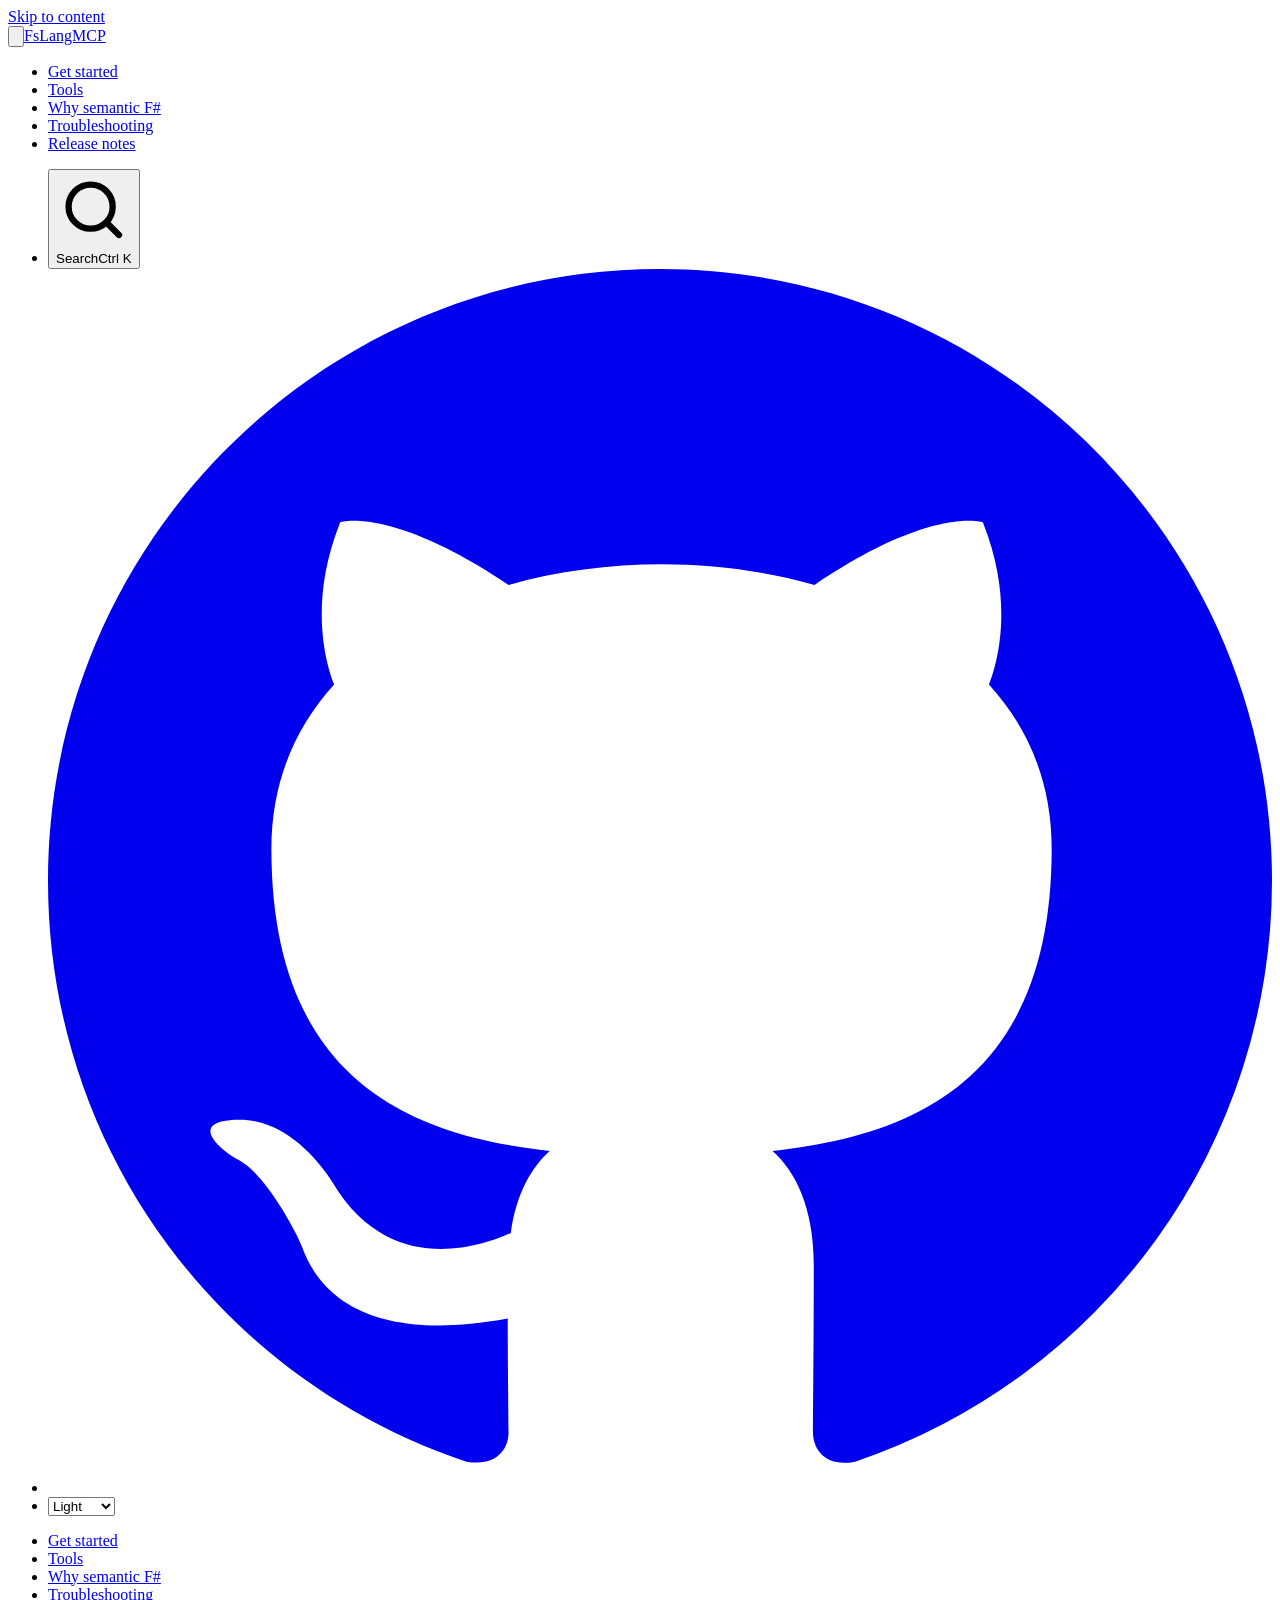
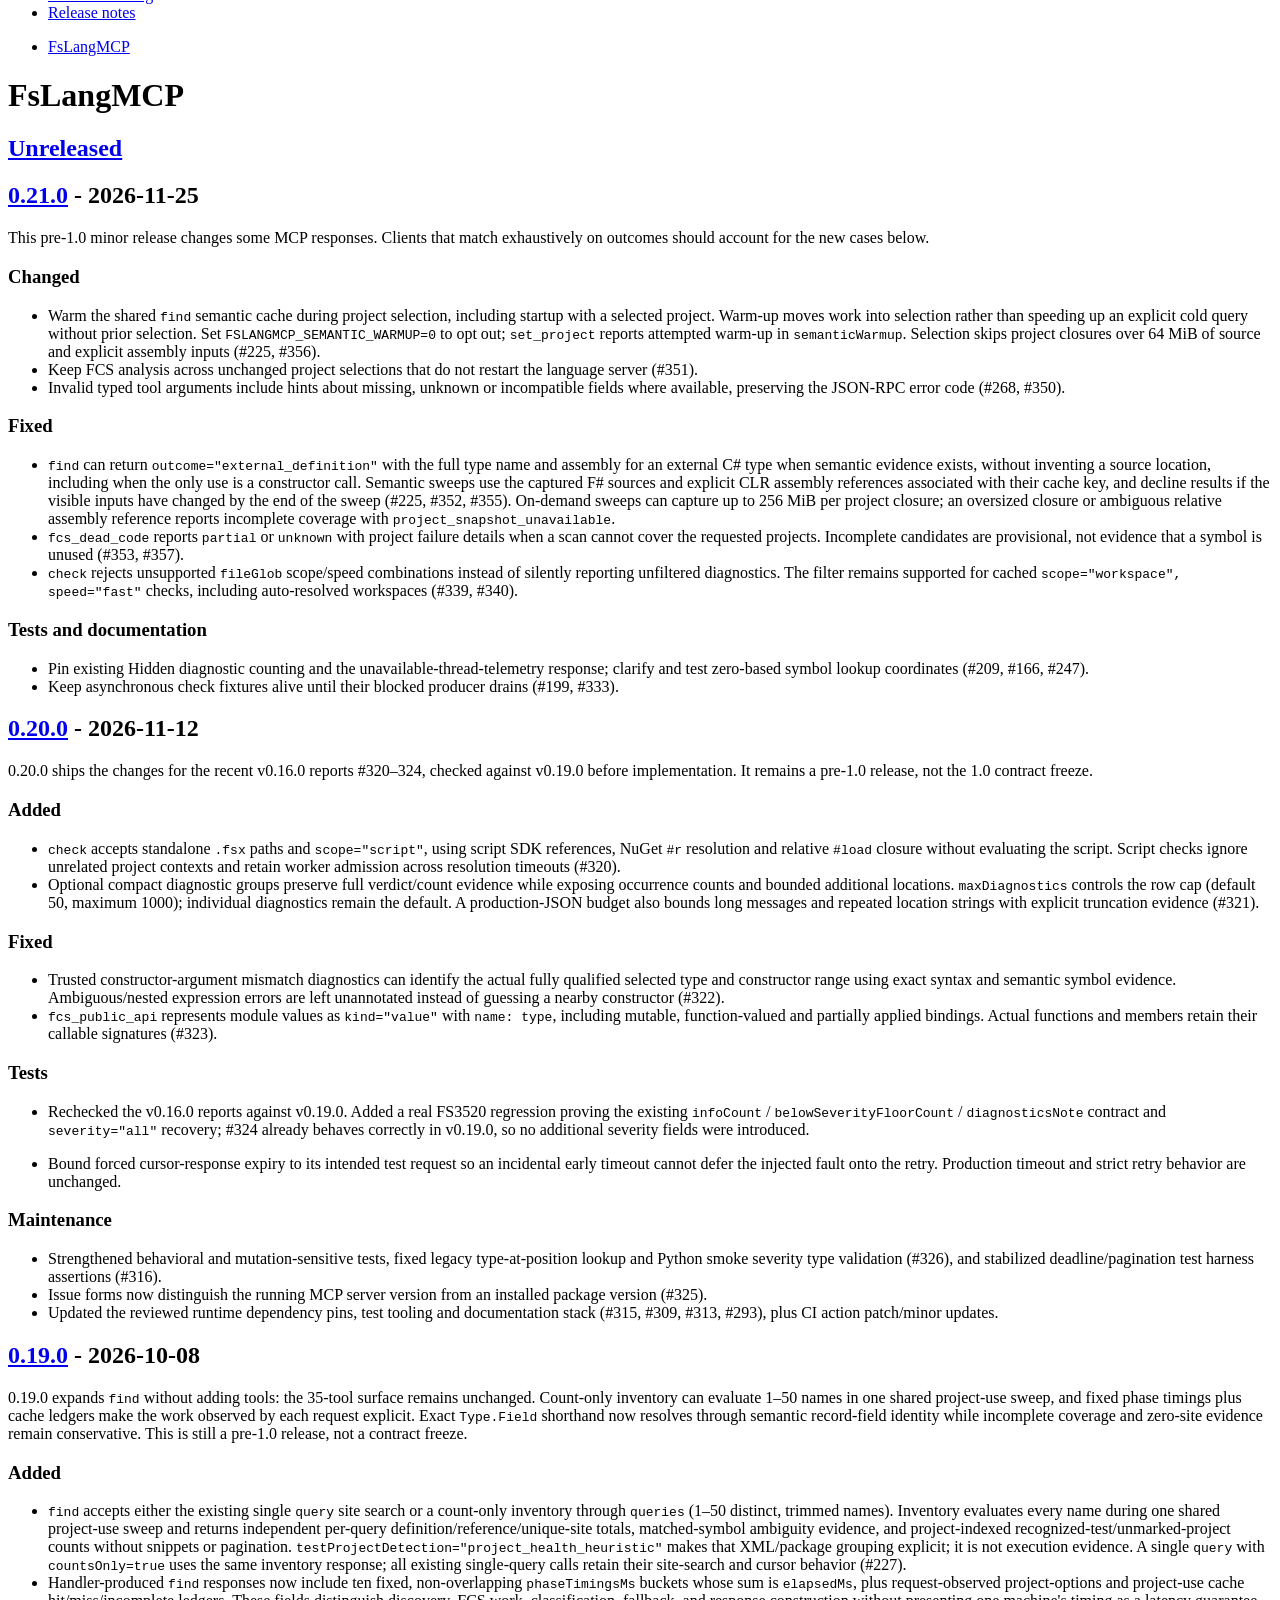
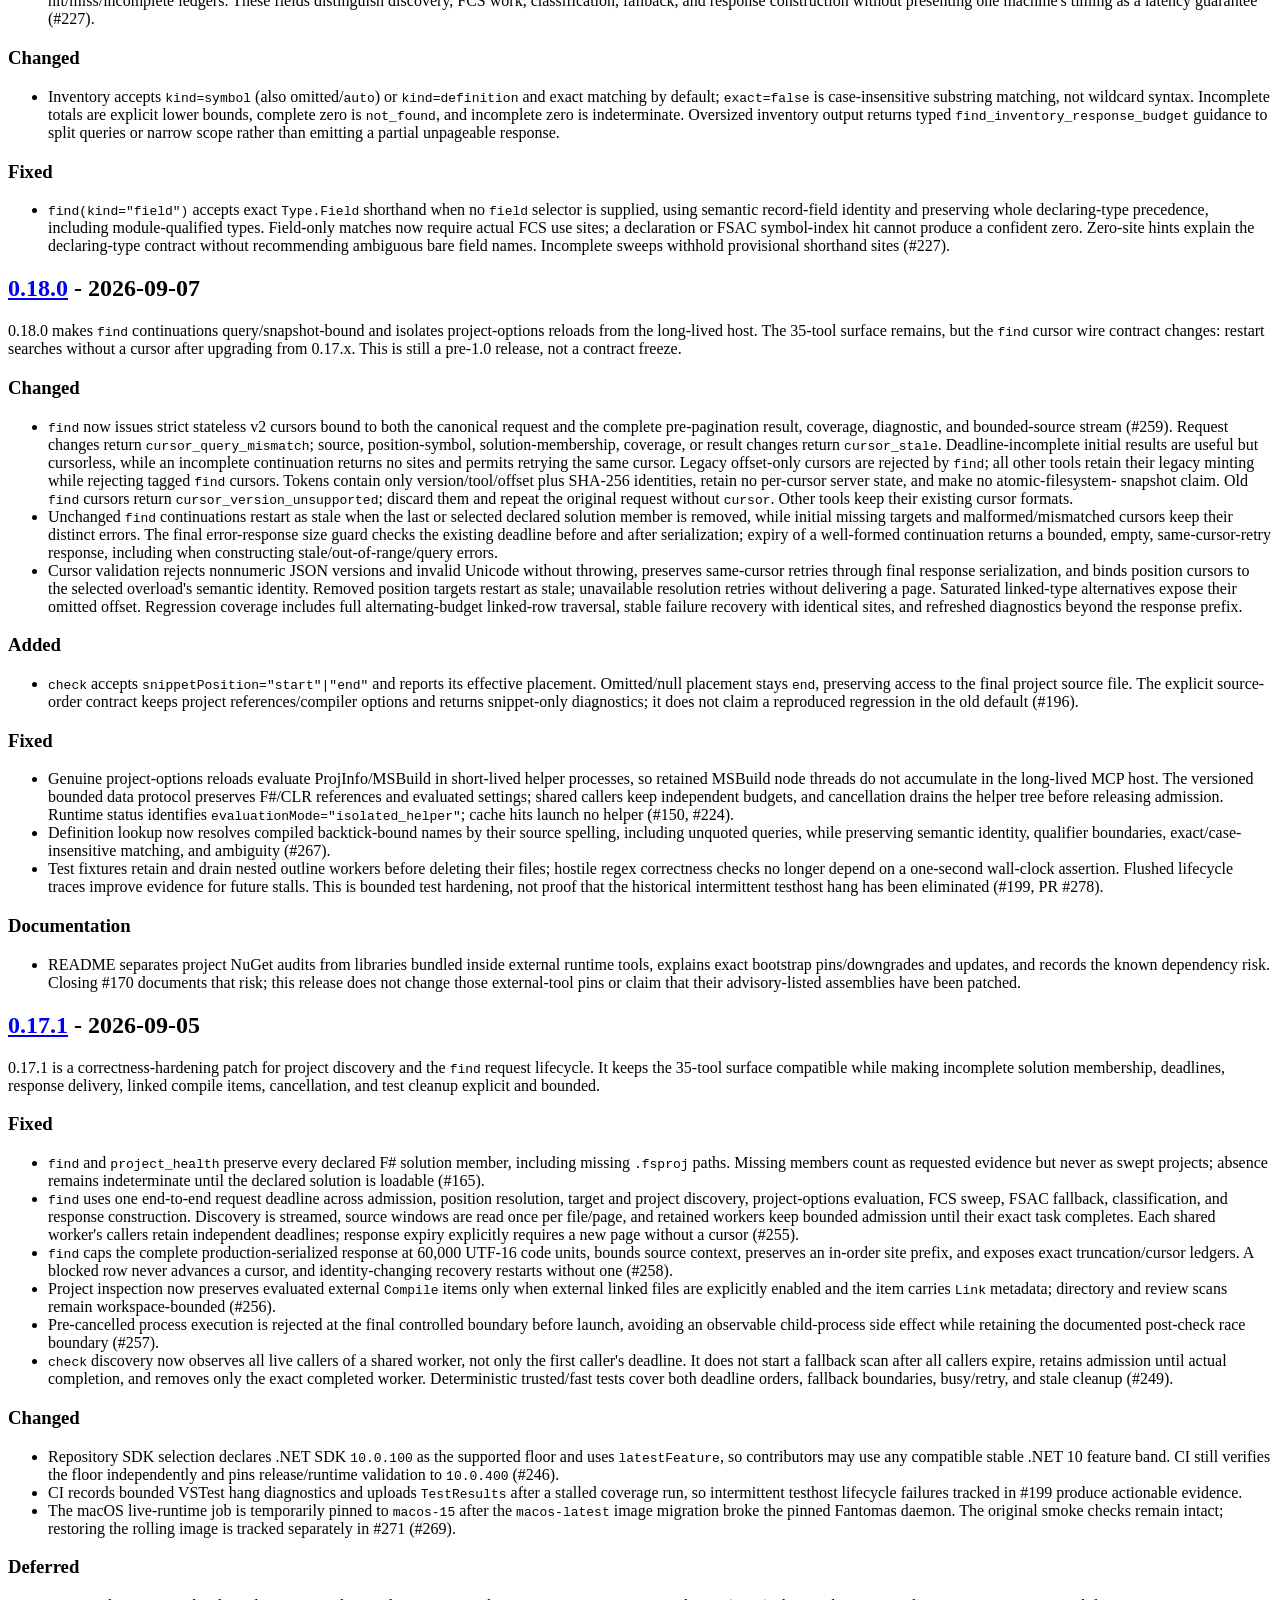
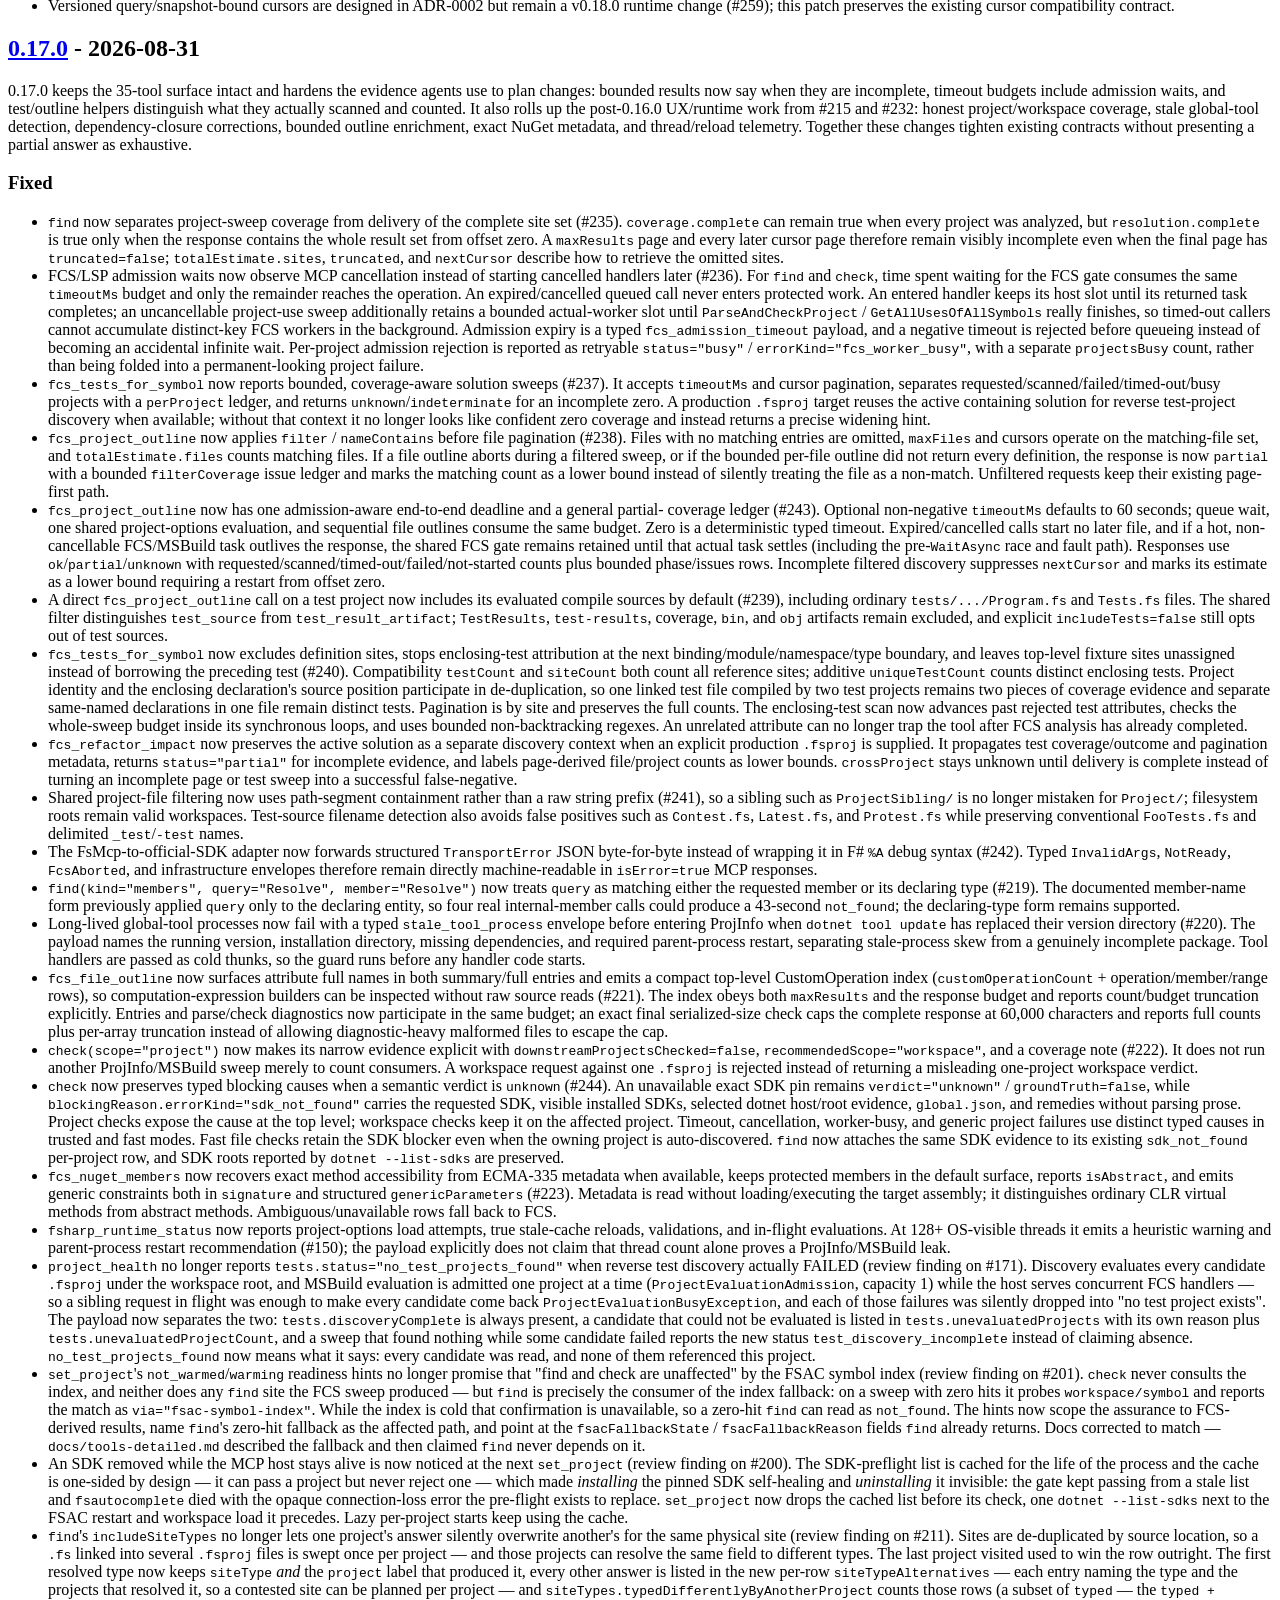
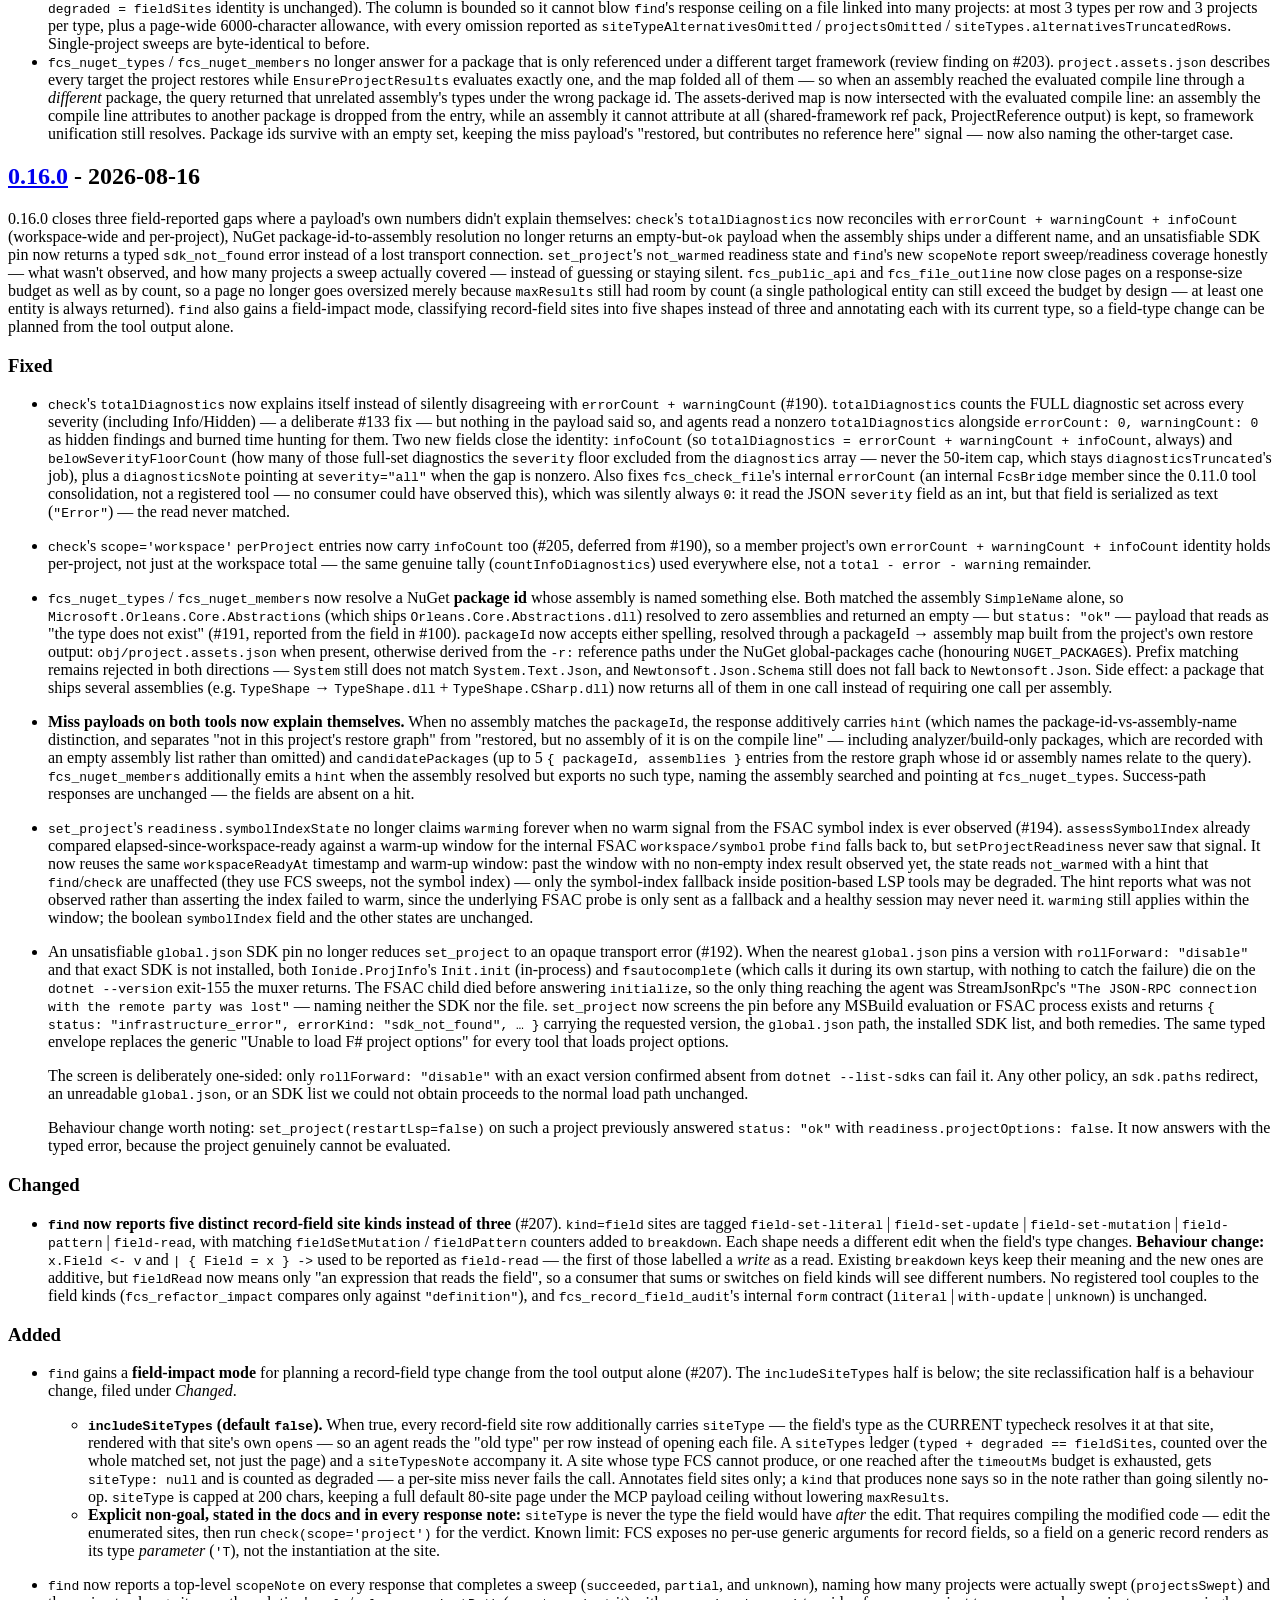
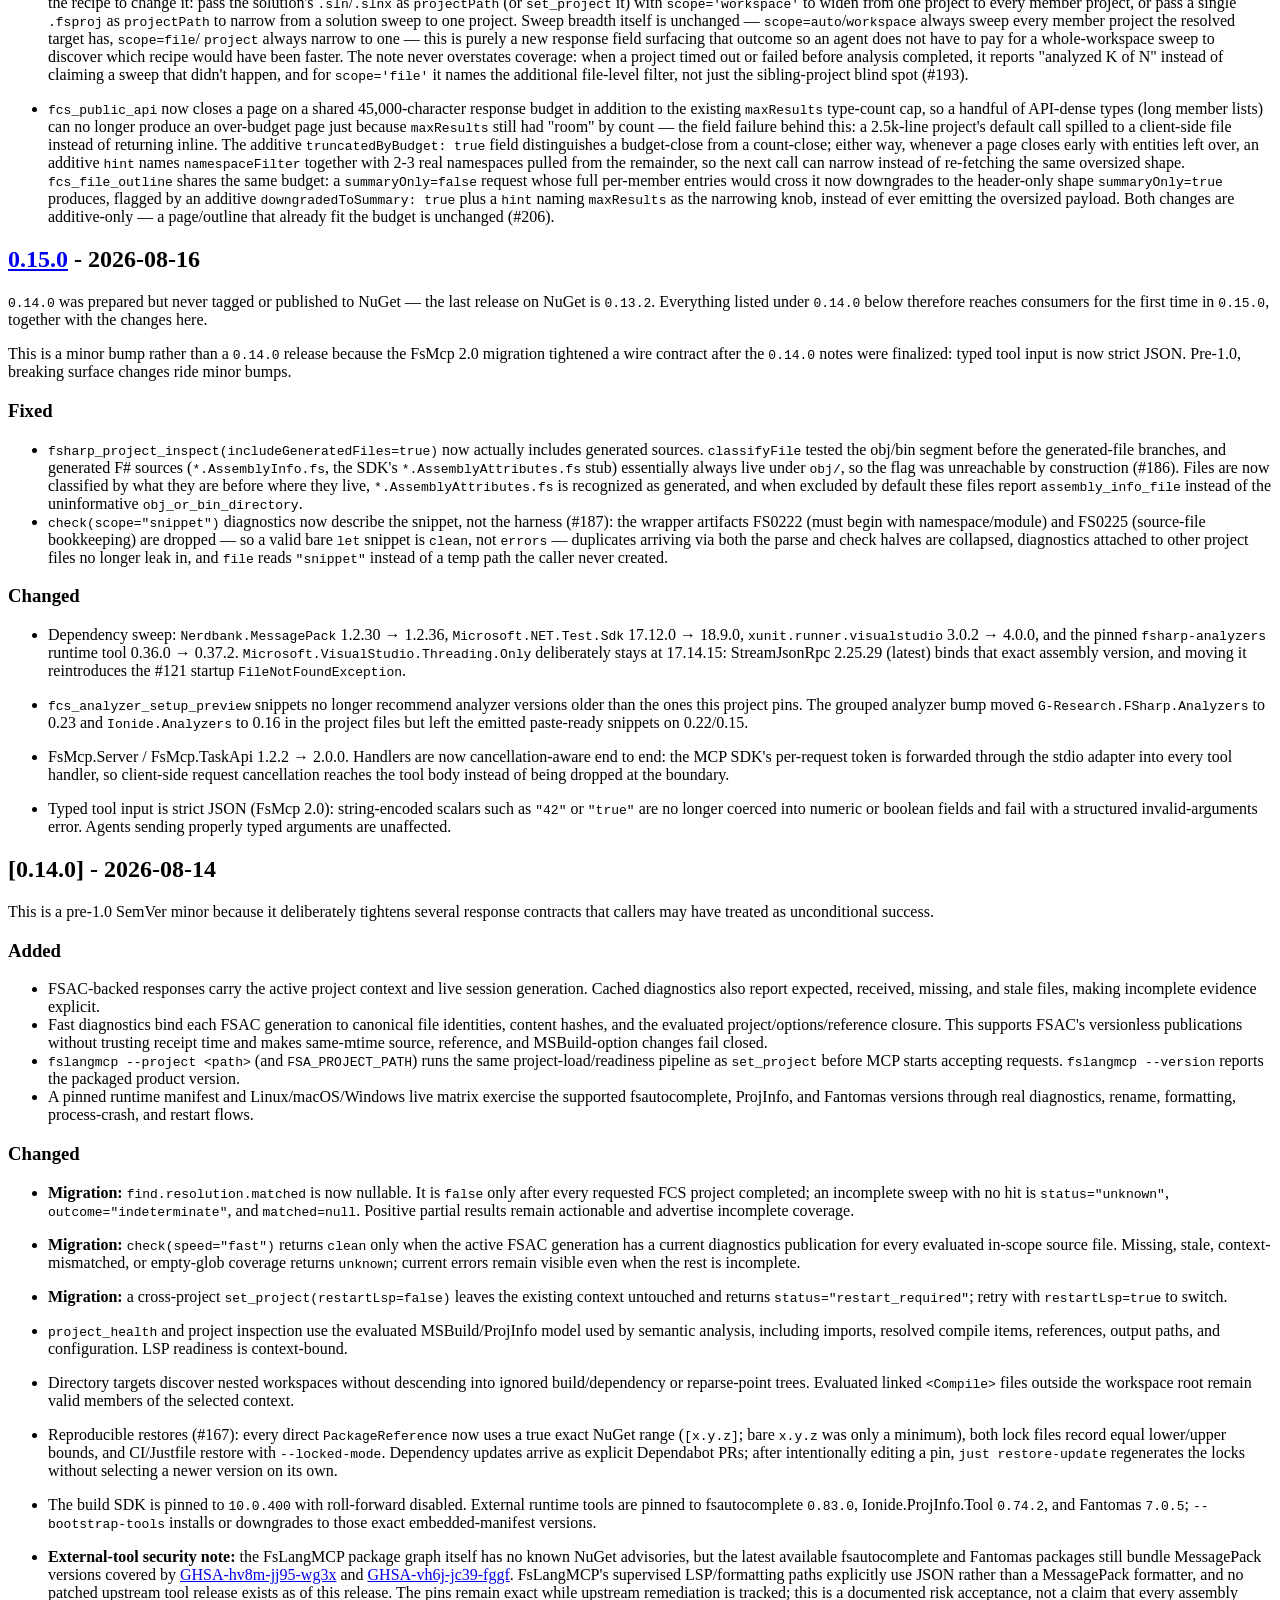
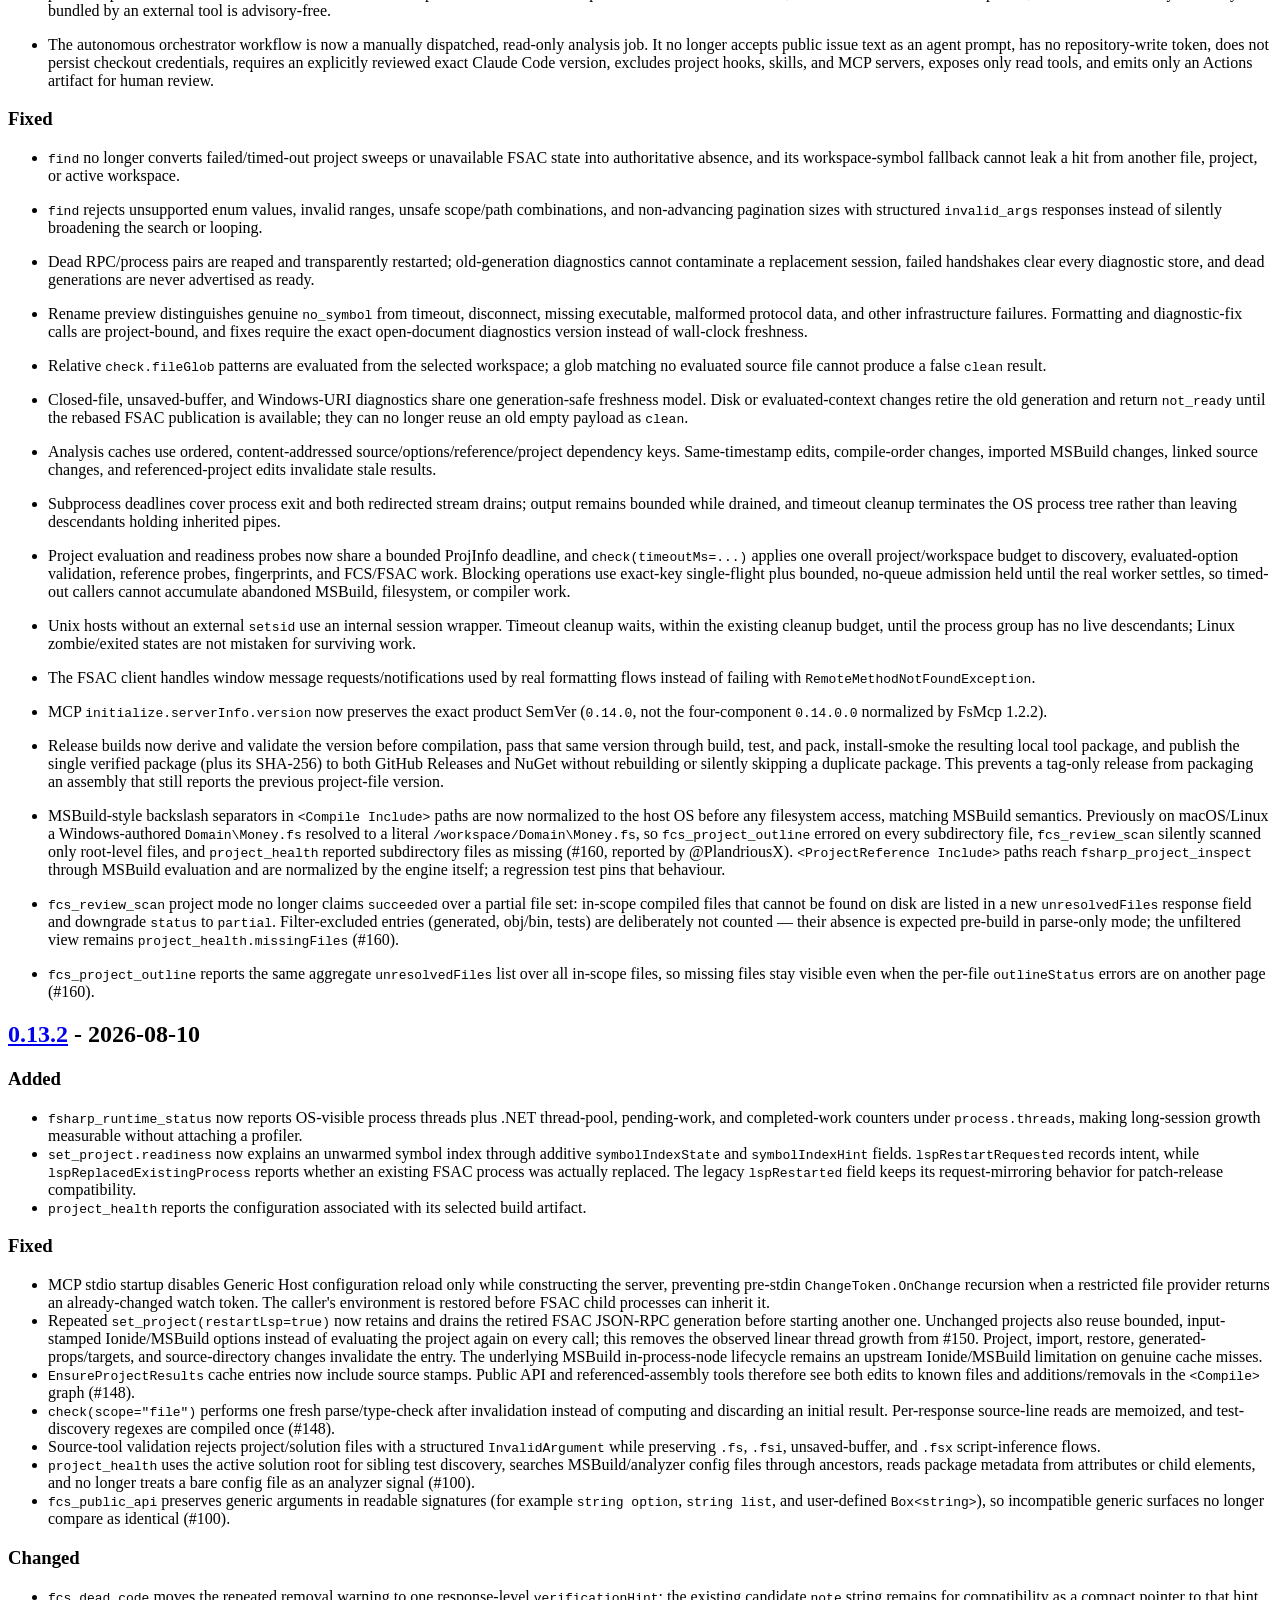
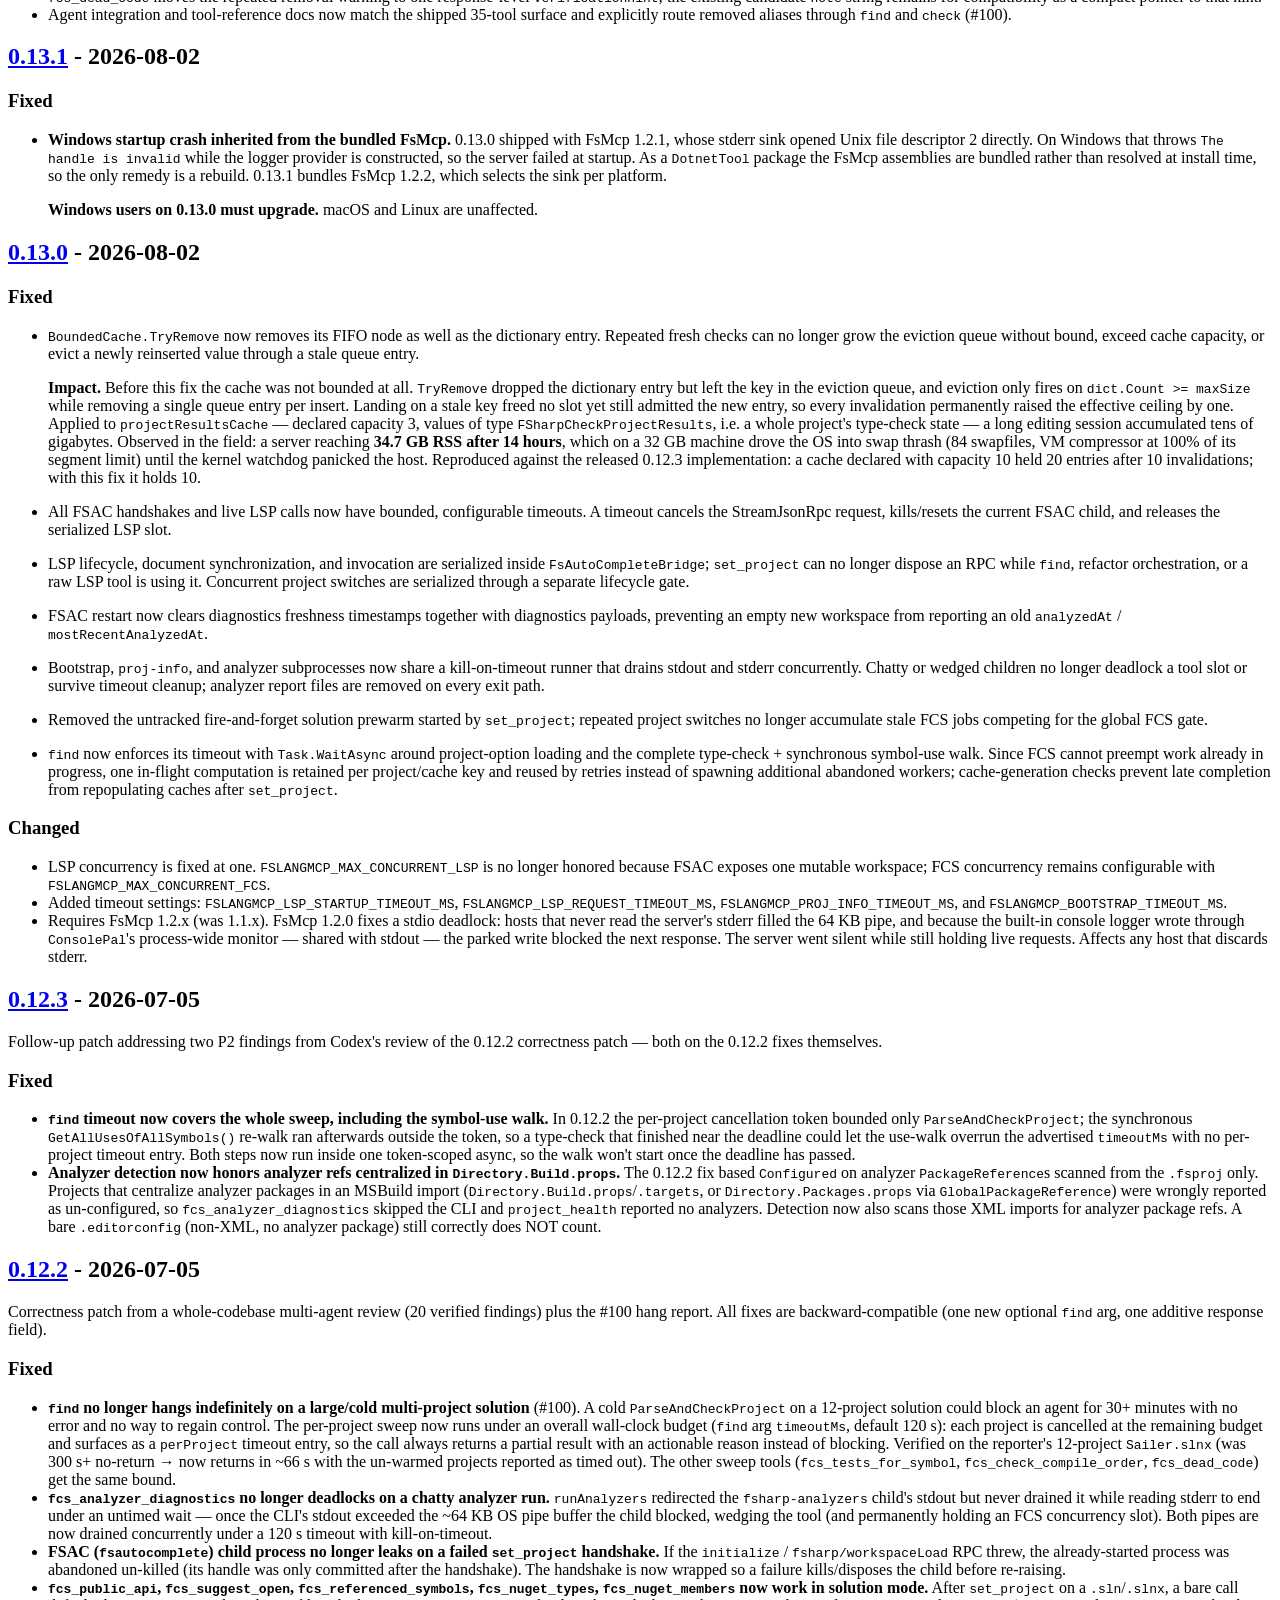
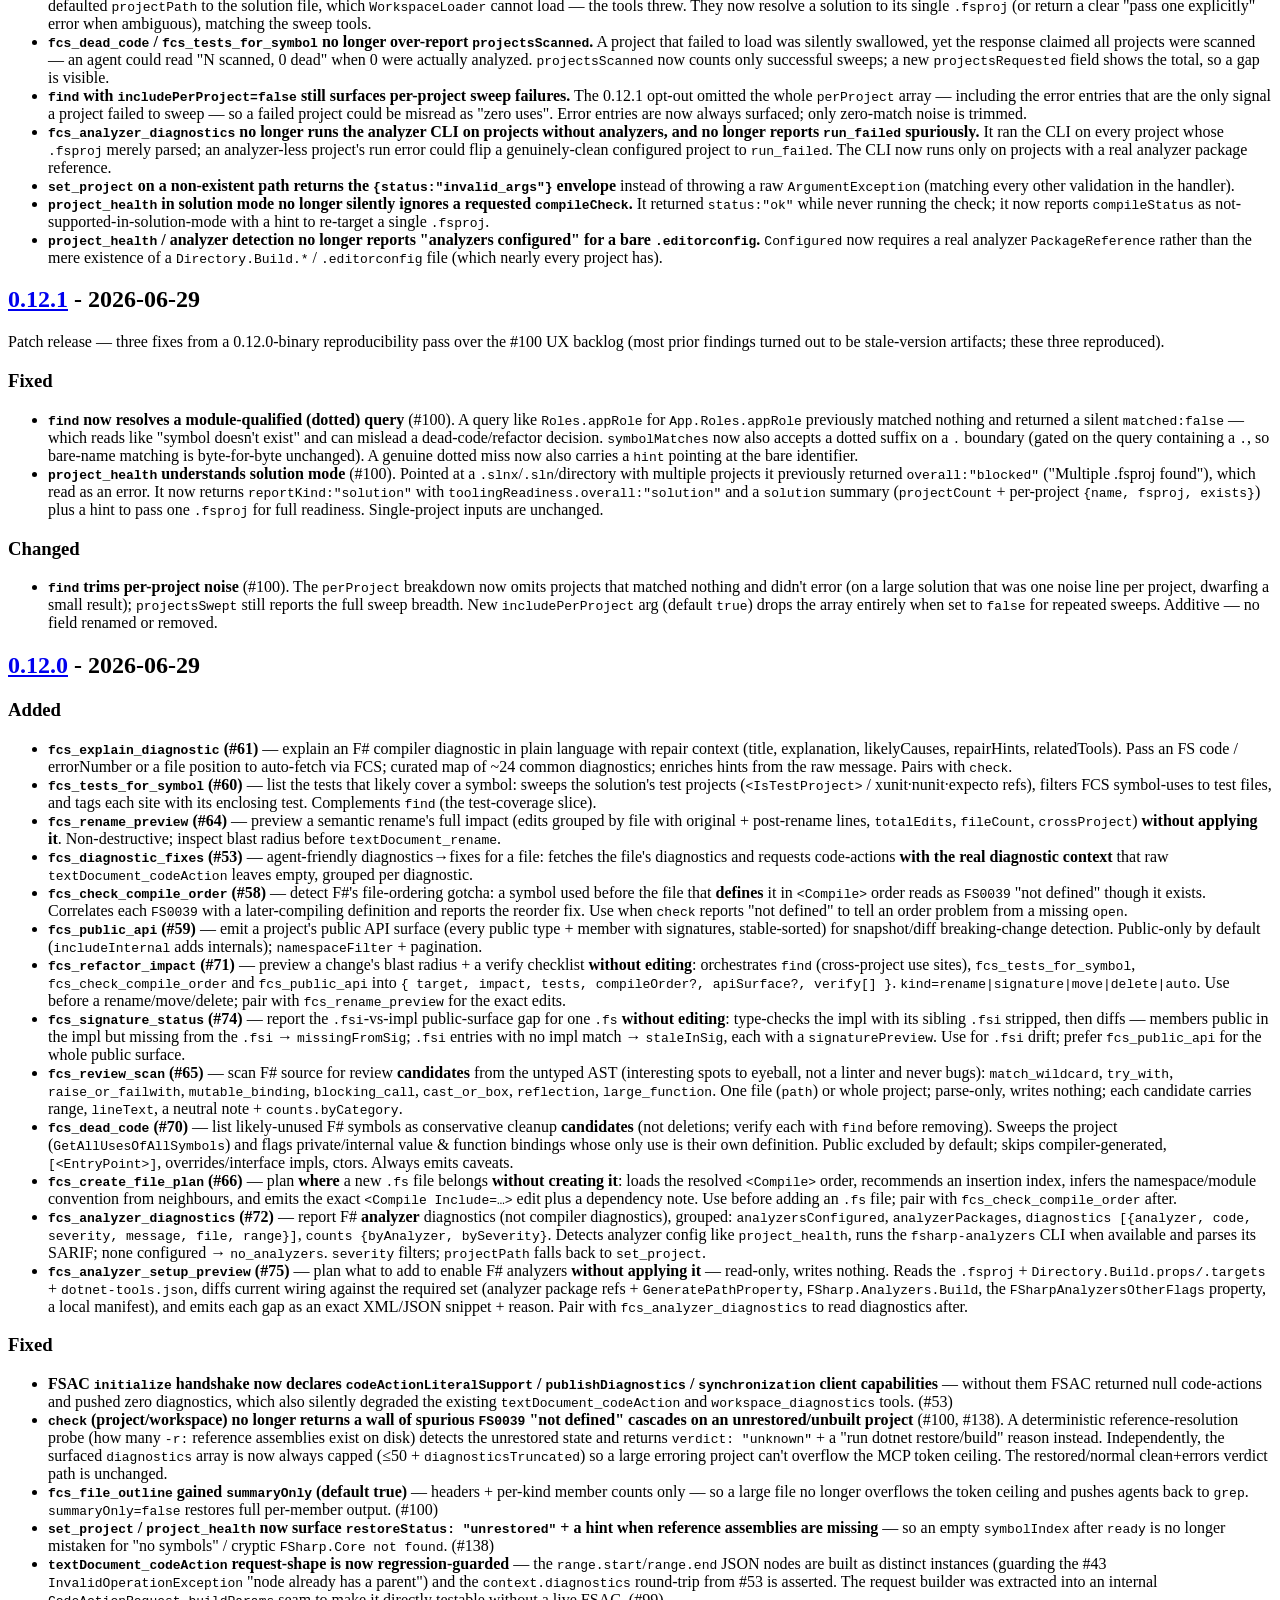
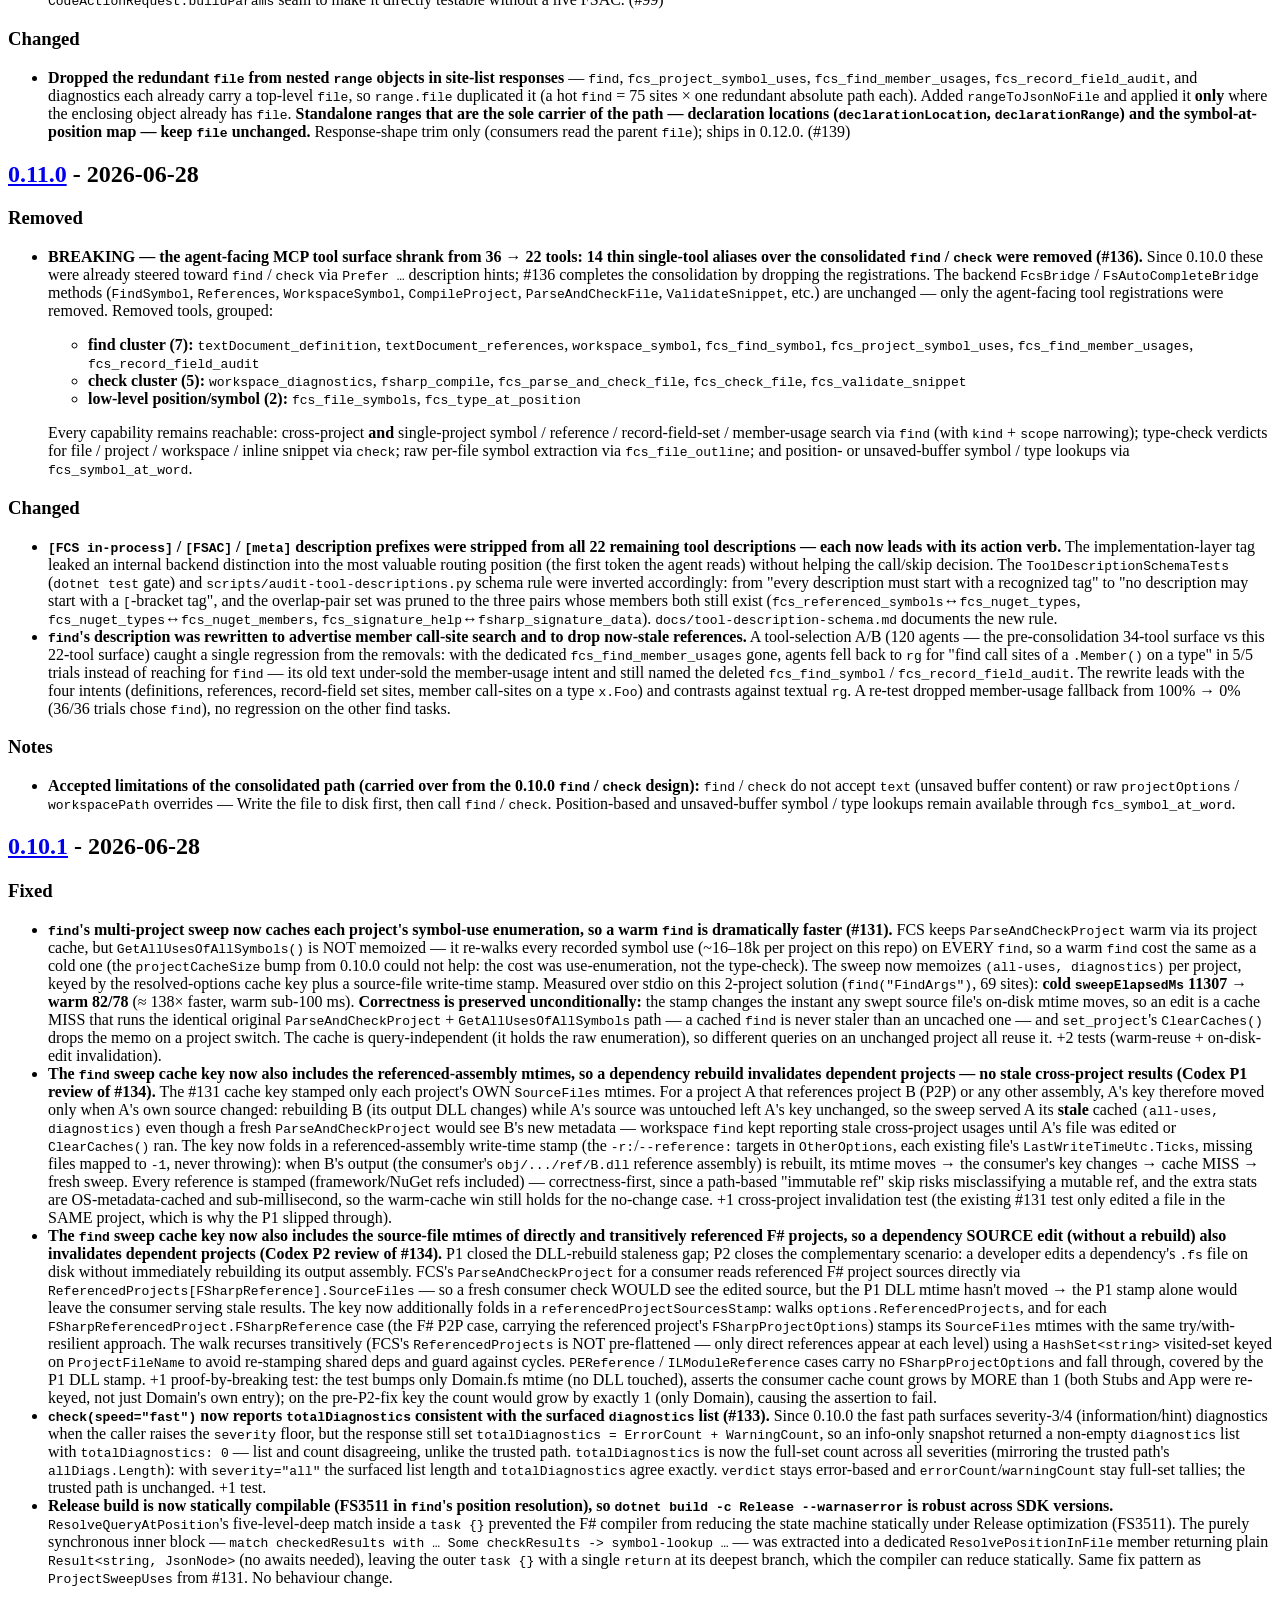
